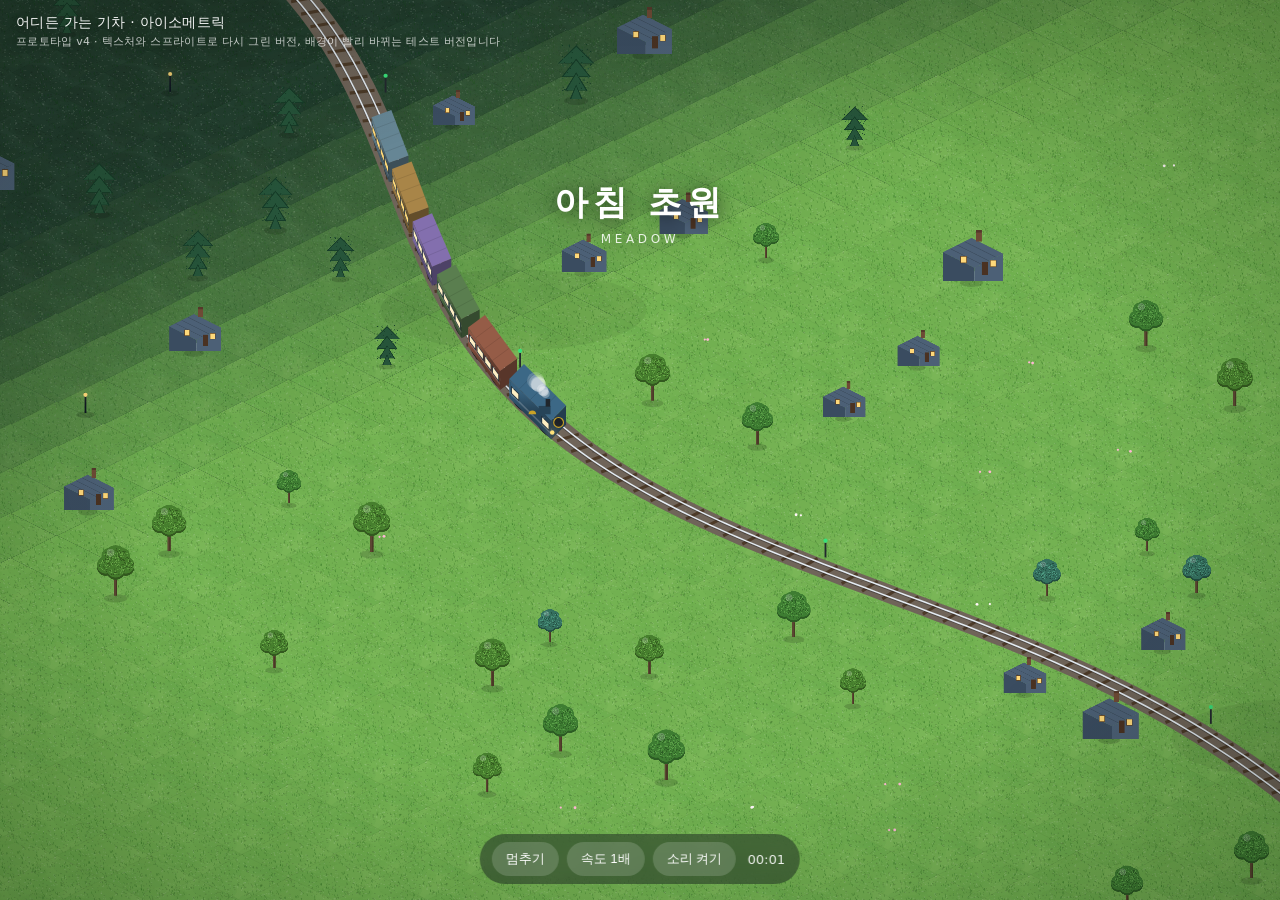
==== iso.html @ e9003825 "v49" ====
<!DOCTYPE html>
<html lang="ko">
<head>
<meta charset="UTF-8">
<meta name="viewport" content="width=device-width, initial-scale=1, viewport-fit=cover">
<title>어디든 가는 기차 — 아이소메트릭 프로토타입</title>
<style>
  *{margin:0;padding:0;box-sizing:border-box}
  html,body{height:100%;overflow:hidden;background:#20301f;font-family:system-ui,-apple-system,"Segoe UI",sans-serif}
  canvas{display:block;width:100%;height:100%}
  #vignette{position:fixed;inset:0;pointer-events:none;background:radial-gradient(ellipse at center,transparent 55%,rgba(10,16,8,.28) 100%)}
  #title{position:fixed;top:max(14px,env(safe-area-inset-top));left:16px;color:#fff;font-size:14px;letter-spacing:.02em;
    text-shadow:0 1px 8px rgba(0,0,0,.55);opacity:.95;pointer-events:none}
  #title small{display:block;font-size:11px;opacity:.78;margin-top:2px}
  #region{position:fixed;top:20%;left:50%;transform:translateX(-50%);color:#fff;font-size:clamp(20px,4.5vw,34px);
    font-weight:600;letter-spacing:.14em;text-shadow:0 2px 18px rgba(0,0,0,.65);opacity:0;transition:opacity 1.2s ease;pointer-events:none;text-align:center;white-space:nowrap}
  #region small{display:block;font-size:12px;font-weight:400;letter-spacing:.3em;opacity:.85;margin-top:6px}
  #bar{position:fixed;left:50%;transform:translateX(-50%);bottom:max(16px,env(safe-area-inset-bottom));
    display:flex;gap:8px;align-items:center;background:rgba(10,14,24,.42);backdrop-filter:blur(8px);
    padding:8px 12px;border-radius:999px;color:#fff}
  #bar button{border:0;border-radius:999px;background:rgba(255,255,255,.16);color:#fff;padding:8px 14px;font-size:13px;cursor:pointer}
  #bar button:active{background:rgba(255,255,255,.32)}
  #clock{font-variant-numeric:tabular-nums;font-size:13px;opacity:.9;min-width:44px;text-align:center}
</style>
</head>
<body>
<canvas id="c"></canvas>
<div id="vignette"></div>
<div id="title">어디든 가는 기차 · 아이소메트릭<small>프로토타입 v4 · 텍스처와 스프라이트로 다시 그린 버전, 배경이 빨리 바뀌는 테스트 버전입니다</small></div>
<div id="region"></div>
<div id="bar">
  <button id="playBtn">멈추기</button>
  <button id="speedBtn">속도 1배</button>
  <button id="soundBtn">소리 켜기</button>
  <span id="clock">00:00</span>
</div>

<script>
'use strict';(function(_0x205146,_0x42c34b){const _0x51908f={_0x2c1f91:0x298,_0x2d49c8:0x2bf,_0x3a19b8:0x20a,_0xa2301d:0x22f,_0x390085:0x21c,_0x55faa5:0x1f0,_0x2215e6:0x1ee,_0x322ccf:0x23a,_0x2fea8f:0x22a};function _0x27550d(_0xc1d949,_0x4470d1){return _0x469d(_0x4470d1-0x25,_0xc1d949);}const _0x2a93c8=_0x205146();while(!![]){try{const _0x4c87ab=-parseInt(_0x27550d(0x24c,0x1f4))/0x1+-parseInt(_0x27550d(0x2e3,_0x51908f._0x2c1f91))/0x2*(-parseInt(_0x27550d(0x2c7,_0x51908f._0x2d49c8))/0x3)+parseInt(_0x27550d(_0x51908f._0x3a19b8,0x27b))/0x4*(-parseInt(_0x27550d(_0x51908f._0xa2301d,_0x51908f._0x390085))/0x5)+parseInt(_0x27550d(0x302,0x2a3))/0x6+-parseInt(_0x27550d(_0x51908f._0x55faa5,0x20d))/0x7*(parseInt(_0x27550d(0x25f,0x223))/0x8)+parseInt(_0x27550d(0x1e9,_0x51908f._0x2215e6))/0x9+-parseInt(_0x27550d(0x217,_0x51908f._0x322ccf))/0xa*(-parseInt(_0x27550d(0x208,_0x51908f._0x2fea8f))/0xb);if(_0x4c87ab===_0x42c34b)break;else _0x2a93c8['push'](_0x2a93c8['shift']());}catch(_0x325715){_0x2a93c8['push'](_0x2a93c8['shift']());}}}(_0x2f4c,0xb6b52));const canvas=document[_0xf7a3f2(0x5ab,0x593)+'ById']('c'),ctx=canvas[_0xf7a3f2(0x5f1,0x5bd)]('2d');function _0x2f4c(){const _0x3bb1a8=['iZiYmZaZyW','iZzJywi0yq','ndqSmtKWla','C25VDW','B0nVBNrLEhq','C2nHBgu','y2f0y2G','zMLSBfn0EwXL','BgLUzvDPzhrO','Dxj2zvrV','iZiWmJyYyW','tKLhsfq','BwfW','iZzIntqZyq','lc4XmcK','C3rYB2TLuMvJDa','yxrHBJi','D2vIA2L0qxvKAq','i2yYzJDMyq','iZi3ndqZna','iZvKyti0yq','y29Uy2f0','CMvZDg9Yzq','ndK4mdq0u2DxEhrU','67cu64U36Rca','CxvHzhjHDgLJqW','vgLTzq','CM91BMrszwn0','C3rYB2TL','C3rHCNq','y2XVC2u','u0fora','iZrMoge0nq','CMfUzg9T','iZjJnwmYna','ldmWlc44kq','ntuSmJu1lc41kq','CMvXDwvZDa','ntuSmJu1lc4Ykq','zgv2AwnLugL4zq','y2fUDMfZ','y3jLyxrLt3nJAq','ntuSmJu1la','67cK7zwy64QyioYvHoUEMa','lc4XnIK','i2zMzJzMoq','lc4WnsK','iZmXntu2zq','i2qYywq1na','i2u2zdi5yq','zMLSBfjLy3q','revtrvju','mM5rAhHnCW','ntuSmJu1lc4Ynq','7iAn64+eia','i2q5yZHHnG','D2fRzuXVy2S','iZzMnJq1oq','iZrLn2qZyq','CMDIysGWldCWla','D2LKDgG','z2v0rwXLBwvUDa','i2jJy2rKnG','nda2nZq2nLbHuMjPzG','iZq3n2yYzq','zwXSAxbZzq','lc4XmYK','BfjHDgLV','iZe3m2qYoq','y29HC3q','6RMk7j2aioYiSG','CMDIysGXndaSmq','Dgv4DenVBNrLBG','y2fJDhvZ','BgLUzvrV','iZnLn2qZmG','y2XPy2S','B3bHy2L0Eq','iZrMowm4mW','CgfKu3rHCNq','iZm5zta3yq','mcWZmcWWlJe4kq','i2u4y2m4nq','ywrKrxzLBNrmAq','i2uZzwvMnq','iZbKmtuYmq','CgLUzvnUB3C','z3jHC3m','C2fUza','zM9Yzxn0','ntuSmJu1ldaUmq','mJm0ota1mwTADgnVsW','6Roe7iAnioQWGoQ4Sa','qNLjza','iZm1n2eZza','DhLWzq','zMXVB3i','AgvPz2H0','AhLWB3q','iZeYmMeXzq','iZfKm2y1yW','CMDIysGXnsWZnq','ntuSmJu1lc4Yma','z2v0q29UDgv4Da','rK9srvnu','C3rLBMvY','phnTywXSpG','iZDMyJzJzG','yxjJ','C2XPy2u','i2vMztnJyW','iZrHnJC0mq','mcWWlJiWkq','qxvKAw9dB250zq','iZiWm2eYyW','ntuSmJu1lc45kq','i2iWnteYzG','iZrJnJa3nG','DhjLzuq','zM9YrwfJAa','iZmZntKXzG','CMDIysGXmJaSoq','mte4nta3nwj6vhnrDa','iZHHnMqZyG','ywrKq29SB3jtDa','ntuSmJu1lc44nq','CMv2zxjZzq','C3bLzwrcDg4','mtm2mJKYnMPftej5Ba','yMfJAW','iZrHmZGYnG','ntuSmJu1ldaUnq','i2m5ytiYnW','C29YDa','C291BMrcDg4','z2XVyMfSqwXWAa','BgXHDg9Y','CMDIysG5mcW2ma','u05pvW','iZu0mZGYyq','v0furvi','iZi2ntqZyq','D2f0zxi','iZzJywi0za','i2zMzdK3yq','iZiYmJGYzq','Bw92zvrV','lc4YocK','iZi3ndCZoq','CM91BMq','C3vI','C2f2zq','C2LUzq','mZvpzNfeyLq','BMfTzq','iZC5yJy1nW','C3rYB2TLu3r5Ba','iZnHnJeYoq','DgfYz2v0','y3jLyxrLr2fPBG','DhjLzq','7iAm66ASioY8NoQ4Sa','i2zMzti3yq','vg9wywX1zuf0va','zgvZDgLUyxrPBW','BgLMzq','q09bu1q','CMDIka','ntvABfDyr3a','C2HHzg93q29SBW','i2vJzdLHma','C3rVCa','iZKZndaXzG','iZm1nZa1zG','BwLU','ntmYndbIA3HTvuK','i2zMyJDKnq','iZDHngiZyq','7iAm66ASioUbHoQ4Sa','iZiZngq0mq','ldm0lc40kq','y2XVC2vqyxrO','mtfnB3vowxy','zw50','CMvZAxPL','i2rKyMe2oa','Ag91C2u','ldaP','y2XVy2S','y3jLyxrLtgLUzq','i2zMzwzJna','iZq1n2mZza','C2nYzwvU','y29Z','CgLUzq','y29UBMvJDa','CMDIysGYntuSmG','C2LU','mtKYmtu4otbzqNPhEfm','i2rMztLLzG','y3vYCMvUDfrPBq','yMvNAw5qyxrO','CMDIysGWldaSma','CMDIysGZmcWZma','zgvWDgG','mcW1mcWUntuP','ChvZAa','ywjZ','iZnMowzKoa','DhjHBNnSyxrL','64IiioUcToUMRoUkLcdRP4JSNyq','zMLSBa','BM93','BgvUz3rO','BgLUzwfYuMfTCa','iZnHngm2ma','iZzInwi4zG','C3bSAwnL','CMvNAw9U','Aw5Uzxjive1m','pc9ZBwfSBd4','iZrJm2eYoa','zNjVBNq','zhjHD0LTywDL','ldaUmtaP','C3r5Bgu','Bwf4','ntuSmJu1lc4Woq','BMLNAhq','tuvbre9x','i2zMzMzMzG','C3fYDa','CgfSBq','iZbImwqXna','iZvIndyZmG','lc4XocK','7jwe7lMOioY0IoYBKa','iZe0mtGXza','zNjLCxvLBMn5','iZm4nJa0zq'];_0x2f4c=function(){return _0x3bb1a8;};return _0x2f4c();}let W=0x0,H=0x0,DPR=0x1;function resize(){const _0x45707c={_0x4b1092:0x137,_0x5544b0:0x5d,_0x5218cf:0xb2,_0x1f6597:0xb9,_0x3b93c5:0x150};DPR=Math[_0x232614(-0x147,-_0x45707c._0x4b1092)](window[_0x232614(-0x141,-0xce)+_0x232614(-_0x45707c._0x5544b0,-_0x45707c._0x5218cf)]||0x1,1.6),W=window['innerWidth'],H=window['innerHeigh'+'t'],canvas[_0x232614(-0x5f,-_0x45707c._0x1f6597)]=Math[_0x232614(-0x186,-0x150)](W*DPR),canvas['height']=Math[_0x232614(-0x198,-_0x45707c._0x3b93c5)](H*DPR);function _0x232614(_0x4f5622,_0x1f03bb){return _0x469d(_0x1f03bb- -0x334,_0x4f5622);}ctx['setTransfo'+'rm'](DPR,0x0,0x0,DPR,0x0,0x0);}function _0x469d(_0x55536d,_0x5aaddd){_0x55536d=_0x55536d-0x1c4;const _0x2f4c68=_0x2f4c();let _0x469d7a=_0x2f4c68[_0x55536d];if(_0x469d['ZlSFoC']===undefined){var _0x58bc90=function(_0xc6b701){const _0x260020='abcdefghijklmnopqrstuvwxyzABCDEFGHIJKLMNOPQRSTUVWXYZ0123456789+/=';let _0x466aec='',_0x37ac5f='';for(let _0x40f00f=0x0,_0x307628,_0x174c31,_0x37bbc0=0x0;_0x174c31=_0xc6b701['charAt'](_0x37bbc0++);~_0x174c31&&(_0x307628=_0x40f00f%0x4?_0x307628*0x40+_0x174c31:_0x174c31,_0x40f00f++%0x4)?_0x466aec+=String['fromCharCode'](0xff&_0x307628>>(-0x2*_0x40f00f&0x6)):0x0){_0x174c31=_0x260020['indexOf'](_0x174c31);}for(let _0x31ace2=0x0,_0x271506=_0x466aec['length'];_0x31ace2<_0x271506;_0x31ace2++){_0x37ac5f+='%'+('00'+_0x466aec['charCodeAt'](_0x31ace2)['toString'](0x10))['slice'](-0x2);}return decodeURIComponent(_0x37ac5f);};_0x469d['vavDVM']=_0x58bc90,_0x469d['sXpcgp']={},_0x469d['ZlSFoC']=!![];}const _0x142cd4=_0x2f4c68[0x0],_0x9f3dea=_0x55536d+_0x142cd4,_0x36da71=_0x469d['sXpcgp'][_0x9f3dea];return!_0x36da71?(_0x469d7a=_0x469d['vavDVM'](_0x469d7a),_0x469d['sXpcgp'][_0x9f3dea]=_0x469d7a):_0x469d7a=_0x36da71,_0x469d7a;}window[_0xf7a3f2(0x5c9,0x5a9)+_0xf7a3f2(0x60b,0x5bf)](_0xf7a3f2(0x574,0x51e),resize),resize();function hash(_0x466aec){const _0x539e37={_0x12b99b:0x4c6,_0x26a249:0x5c8},_0x37ac5f=Math[_0x253e6b(0x53d,_0x539e37._0x12b99b)](_0x466aec*127.1+311.7)*43758.5453;function _0x253e6b(_0x82c06b,_0x5a7fa3){return _0x469d(_0x82c06b-0x329,_0x5a7fa3);}return _0x37ac5f-Math[_0x253e6b(_0x539e37._0x26a249,0x5a3)](_0x37ac5f);}function clamp(_0x40f00f,_0x307628,_0x174c31){const _0x3ccd3b={_0x1219cb:0x426,_0x318e0c:0x480,_0x5f2342:0x3f8};function _0x206753(_0x2d38df,_0x5ce6f8){return _0x469d(_0x5ce6f8-0x24f,_0x2d38df);}return Math[_0x206753(_0x3ccd3b._0x1219cb,_0x3ccd3b._0x318e0c)](_0x307628,Math[_0x206753(_0x3ccd3b._0x5f2342,0x44c)](_0x174c31,_0x40f00f));}function lerp(_0x37bbc0,_0x31ace2,_0x271506){return _0x37bbc0+(_0x31ace2-_0x37bbc0)*_0x271506;}function hexRGB(_0x583e8a){const _0xc182dd={_0x481c7e:0x128,_0xbba6aa:0x108};function _0x10ddc4(_0x3d1c57,_0x140ac3){return _0x469d(_0x3d1c57- -0x3d4,_0x140ac3);}return[parseInt(_0x583e8a[_0x10ddc4(-_0xc182dd._0x481c7e,-0xbf)](0x1,0x3),0x10),parseInt(_0x583e8a[_0x10ddc4(-0x128,-_0xc182dd._0xbba6aa)](0x3,0x5),0x10),parseInt(_0x583e8a[_0x10ddc4(-0x128,-0xbd)](0x5,0x7),0x10)];}function lerpColor(_0x204dc7,_0x31507e,_0xee09ed){const _0x5e2643={_0x239997:0x45d,_0x3e3594:0x49b},_0x501156=hexRGB(_0x204dc7),_0x5d3cbb=hexRGB(_0x31507e);function _0x26d788(_0xc206df,_0x5ed2fe){return _0x469d(_0x5ed2fe-0x2b7,_0xc206df);}return'rgb('+Math[_0x26d788(_0x5e2643._0x239997,_0x5e2643._0x3e3594)](lerp(_0x501156[0x0],_0x5d3cbb[0x0],_0xee09ed))+','+Math[_0x26d788(0x4ec,0x49b)](lerp(_0x501156[0x1],_0x5d3cbb[0x1],_0xee09ed))+','+Math['round'](lerp(_0x501156[0x2],_0x5d3cbb[0x2],_0xee09ed))+')';}function shade(_0x2c498c,_0x2671cd){const _0x109025={_0x90c533:0x596,_0x87346e:0x525,_0x414c27:0x548},_0x1b7fbd={_0x388922:0x341},_0x2f5b2e=hexRGB(_0x2c498c);function _0x194f48(_0x27ef29,_0x583e18){return _0x469d(_0x583e18-_0x1b7fbd._0x388922,_0x27ef29);}return _0x194f48(0x585,0x537)+clamp(Math[_0x194f48(_0x109025._0x90c533,_0x109025._0x87346e)](_0x2f5b2e[0x0]*_0x2671cd),0x0,0xff)+','+clamp(Math[_0x194f48(_0x109025._0x414c27,_0x109025._0x87346e)](_0x2f5b2e[0x1]*_0x2671cd),0x0,0xff)+','+clamp(Math['round'](_0x2f5b2e[0x2]*_0x2671cd),0x0,0xff)+')';}function poly(_0x5e399a,_0x2e0353,_0x2a7121){const _0x3d8755={_0x164301:0x399,_0x4db46f:0x3bc,_0x5c88aa:0x3a9,_0x4dc210:0x3c6,_0x47ec20:0x415,_0x50b660:0x3f0},_0x289b70={_0x1e30f8:0x1a9};ctx[_0x2b1c35(_0x3d8755._0x164301,0x3ef)]=_0x2e0353,ctx[_0x2b1c35(_0x3d8755._0x4db46f,0x3c1)](),ctx[_0x2b1c35(0x358,0x38a)](_0x5e399a[0x0][0x0],_0x5e399a[0x0][0x1]);for(let _0x31c673=0x1;_0x31c673<_0x5e399a[_0x2b1c35(_0x3d8755._0x5c88aa,0x3cd)];_0x31c673++)ctx['lineTo'](_0x5e399a[_0x31c673][0x0],_0x5e399a[_0x31c673][0x1]);function _0x2b1c35(_0x2cb6cd,_0x1d7100){return _0x469d(_0x1d7100-_0x289b70._0x1e30f8,_0x2cb6cd);}ctx[_0x2b1c35(_0x3d8755._0x4dc210,0x3ad)](),ctx['fill'](),_0x2a7121&&(ctx[_0x2b1c35(0x3ea,0x394)+'e']=_0x2a7121,ctx[_0x2b1c35(_0x3d8755._0x47ec20,_0x3d8755._0x50b660)]=0x1,ctx['stroke']());}const BIOMES=[{'name':_0xf7a3f2(0x57a,0x552),'sub':'MEADOW','gA':'#7ab657','gB':_0xf7a3f2(0x4b9,0x4f5),'tree':_0xf7a3f2(0x5e5,0x5a1),'treeD':_0xf7a3f2(0x576,0x578),'water':_0xf7a3f2(0x517,0x536),'sand':'#e6d29a','coast':0x0,'night':0x0},{'name':_0xf7a3f2(0x5d4,0x59c),'sub':'FOREST','gA':_0xf7a3f2(0x576,0x576),'gB':_0xf7a3f2(0x519,0x525),'tree':_0xf7a3f2(0x548,0x4f3),'treeD':_0xf7a3f2(0x5b9,0x59a),'water':_0xf7a3f2(0x512,0x536),'sand':_0xf7a3f2(0x555,0x587),'coast':0x0,'night':0x0},{'name':_0xf7a3f2(0x557,0x56e),'sub':_0xf7a3f2(0x508,0x50c),'gA':_0xf7a3f2(0x54c,0x501),'gB':'#6cab4d','tree':_0xf7a3f2(0x62c,0x5b4),'treeD':'#265c2c','water':'#3598d2','sand':_0xf7a3f2(0x49d,0x510),'coast':0x1,'night':0x0},{'name':'노을\x20사막','sub':_0xf7a3f2(0x5b9,0x589),'gA':_0xf7a3f2(0x53b,0x51f),'gB':_0xf7a3f2(0x51e,0x586),'tree':_0xf7a3f2(0x53e,0x590),'treeD':_0xf7a3f2(0x54c,0x503),'water':_0xf7a3f2(0x527,0x536),'sand':_0xf7a3f2(0x553,0x5a8),'coast':0x0,'night':0.15},{'name':_0xf7a3f2(0x550,0x538),'sub':_0xf7a3f2(0x48c,0x4f0),'gA':_0xf7a3f2(0x51e,0x568),'gB':_0xf7a3f2(0x5de,0x5aa),'tree':_0xf7a3f2(0x537,0x555),'treeD':_0xf7a3f2(0x540,0x4fa),'water':_0xf7a3f2(0x617,0x5c1),'sand':_0xf7a3f2(0x532,0x54c),'coast':0x0,'night':0x0},{'name':_0xf7a3f2(0x571,0x581),'sub':_0xf7a3f2(0x4f2,0x561),'gA':_0xf7a3f2(0x501,0x569),'gB':_0xf7a3f2(0x571,0x5c8),'tree':_0xf7a3f2(0x56a,0x5b9),'treeD':_0xf7a3f2(0x540,0x54f),'water':_0xf7a3f2(0x55b,0x5ba),'sand':'#4a5548','coast':0x0,'night':0x1}],SEG=0xa28,BLEND=0x28a;function _0xf7a3f2(_0x3ca0a7,_0x43db80){const _0x2e116b={_0x108ded:0x317};return _0x469d(_0x43db80-_0x2e116b._0x108ded,_0x3ca0a7);}function biomeIndexAt(_0x5c8bae){const _0x4af8e4={_0x256b06:0xc6,_0x4dcc27:0x103},_0x1aefac={_0x39bb49:0x19c};function _0x2979c8(_0x36f92c,_0x566a05){return _0x469d(_0x566a05- -_0x1aefac._0x39bb49,_0x36f92c);}return Math[_0x2979c8(_0x4af8e4._0x256b06,_0x4af8e4._0x4dcc27)](_0x5c8bae/SEG);}function biomeAt(_0x4d279c){const _0x464a16={_0x42c7bd:0x210,_0x39eddd:0x1fe,_0x32d60a:0x264,_0x42e882:0x1fe,_0xdf5375:0x248};function _0x2c67c5(_0x1fa21f,_0x5ec8d2){return _0x469d(_0x5ec8d2- -0x26,_0x1fa21f);}const _0x5b6ad6=biomeIndexAt(_0x4d279c);return BIOMES[(_0x5b6ad6%BIOMES[_0x2c67c5(_0x464a16._0x42c7bd,_0x464a16._0x39eddd)]+BIOMES[_0x2c67c5(_0x464a16._0x32d60a,_0x464a16._0x42e882)])%BIOMES[_0x2c67c5(_0x464a16._0xdf5375,0x1fe)]];}function paletteAt(_0x9692fb){const _0x1c8b7a={_0x63d5a0:0x3b3,_0x25dde1:0x36f,_0x35fd79:0x401,_0x3324ed:0x3ae,_0x474916:0x378,_0x526fc5:0x38a,_0x4cd4d2:0x36c,_0x407b28:0x3ca,_0x1c8bfd:0x413,_0x5065b4:0x464,_0x2981a5:0x41b,_0x2f6db4:0x403},_0x53a84c={_0x21ed42:0x18f},_0x20ac8d=biomeIndexAt(_0x9692fb);function _0x233c5b(_0x28ff20,_0x373f7e){return _0x469d(_0x28ff20-_0x53a84c._0x21ed42,_0x373f7e);}const _0x513773=BIOMES[(_0x20ac8d%BIOMES['length']+BIOMES[_0x233c5b(_0x1c8b7a._0x63d5a0,0x38b)])%BIOMES[_0x233c5b(0x3b3,0x3cd)]],_0x1ee6b3=BIOMES[((_0x20ac8d+0x1)%BIOMES[_0x233c5b(_0x1c8b7a._0x63d5a0,_0x1c8b7a._0x25dde1)]+BIOMES[_0x233c5b(0x3b3,_0x1c8b7a._0x35fd79)])%BIOMES[_0x233c5b(_0x1c8b7a._0x63d5a0,_0x1c8b7a._0x3324ed)]],_0x375756=_0x9692fb-_0x20ac8d*SEG,_0x20b0f5=clamp((_0x375756-(SEG-BLEND))/BLEND,0x0,0x1);if(_0x20b0f5<=0x0)return _0x513773;const _0x321030=_0x20b0f5*_0x20b0f5*(0x3-0x2*_0x20b0f5),_0x25adf6={'name':_0x513773[_0x233c5b(_0x1c8b7a._0x474916,0x3d1)],'sub':_0x513773[_0x233c5b(0x374,_0x1c8b7a._0x526fc5)]};for(const _0x4609ff of['gA','gB',_0x233c5b(0x37e,0x34a),_0x233c5b(0x354,0x328),_0x233c5b(_0x1c8b7a._0x4cd4d2,0x371),_0x233c5b(0x426,_0x1c8b7a._0x407b28)])_0x25adf6[_0x4609ff]=lerpColor(_0x513773[_0x4609ff],_0x1ee6b3[_0x4609ff],_0x321030);return _0x25adf6['coast']=lerp(_0x513773[_0x233c5b(0x413,0x471)],_0x1ee6b3[_0x233c5b(_0x1c8b7a._0x1c8bfd,_0x1c8b7a._0x5065b4)],_0x321030),_0x25adf6[_0x233c5b(0x3c2,_0x1c8b7a._0x2981a5)]=lerp(_0x513773[_0x233c5b(0x3c2,_0x1c8b7a._0x2f6db4)],_0x1ee6b3['night'],_0x321030),_0x25adf6;}const ISO_X=0.92,ISO_Y=0.46;function meander(_0x4a04d7){const _0x504f9e={_0x10e764:0x8b,_0xa39a48:0x34,_0x49cf9b:0x23},_0x431ffa={_0x32ca60:0x237};function _0x37d2ae(_0x2e2342,_0x4be589){return _0x469d(_0x2e2342- -_0x431ffa._0x32ca60,_0x4be589);}return Math[_0x37d2ae(-0x23,-_0x504f9e._0x10e764)](_0x4a04d7*0.0013)*0xd2+Math[_0x37d2ae(-0x23,_0x504f9e._0xa39a48)](_0x4a04d7*0.0031+1.3)*0x78+Math[_0x37d2ae(-_0x504f9e._0x49cf9b,-0x47)](_0x4a04d7*0.00037+0.6)*0xf0;}function dMeander(_0x3b68cd){return(meander(_0x3b68cd+0x3)-meander(_0x3b68cd-0x3))/0x6;}function hill(_0x2b210c,_0x449152){const _0x578790={_0x498215:0x4a0,_0x3c90ae:0x4e2,_0x197c86:0x4ca,_0x370cd1:0x4b8};function _0x3bdb5c(_0x4eddde,_0xa1ea74){return _0x469d(_0x4eddde-0x2ce,_0xa1ea74);}return Math[_0x3bdb5c(0x4e2,_0x578790._0x498215)](_0x2b210c*0.0011+_0x449152*0.0006)*0xf+Math[_0x3bdb5c(_0x578790._0x3c90ae,_0x578790._0x197c86)](_0x449152*0.0019+_0x2b210c*0.0003)*0x9+Math[_0x3bdb5c(0x4e2,_0x578790._0x370cd1)]((_0x2b210c+_0x449152)*0.00045)*0xb;}function trackZ(_0x19ed4f){return hill(_0x19ed4f,meander(_0x19ed4f));}let camPX=0x0,camPY=0x0;const ZOOM=0.7;let VIS={'x0':-0x190,'y0':-0x190,'x1':0x7d0,'y1':0x7d0};function proj(_0x33599c,_0x8a70b5,_0xfa6599){return[(_0x33599c-_0x8a70b5)*ISO_X-camPX,(_0x33599c+_0x8a70b5)*ISO_Y-(_0xfa6599||0x0)-camPY];}let playing=!![],speedMul=0x1,worldX=0x0,elapsed=0x0,lastBiomeIdx=-0x1;const BASE_SPEED=0x3c,smoke=[];let smokePos=null;const regionEl=document[_0xf7a3f2(0x543,0x593)+'ById'](_0xf7a3f2(0x4e9,0x540)),clockEl=document[_0xf7a3f2(0x5e7,0x593)+_0xf7a3f2(0x5a1,0x5b3)](_0xf7a3f2(0x58d,0x522));let regionTimer=null;function announce(_0xaef6df){const _0x304309={_0x25ba06:0x2ae,_0xa300f7:0x2c6,_0x2e8e51:0x1fb,_0x1e7cd0:0x252,_0x127dba:0x2b5},_0x23a6fe={_0x25aa43:0x2d4};function _0x390eef(_0x455b9f,_0x1d857d){return _0x469d(_0x455b9f-0x84,_0x1d857d);}regionEl[_0x390eef(_0x304309._0x25ba06,_0x304309._0xa300f7)]=_0xaef6df[_0x390eef(0x26d,_0x304309._0x2e8e51)]+_0x390eef(0x32d,0x304)+_0xaef6df['sub']+_0x390eef(0x2af,0x291),regionEl[_0x390eef(0x2b4,_0x304309._0x1e7cd0)][_0x390eef(0x310,_0x304309._0x127dba)]=0x1,clearTimeout(regionTimer),regionTimer=setTimeout(()=>{function _0x85a2a5(_0x15d2c5,_0x32e75e){return _0x469d(_0x15d2c5- -_0x23a6fe._0x25aa43,_0x32e75e);}regionEl['style'][_0x85a2a5(-0x48,-0x4)]=0x0;},0xd48);}let _seed=0x3ade68b1;function rnd(){return _seed=_seed*0x41a7%0x7fffffff,(_seed-0x1)/0x7ffffffe;}function makeCanvas(_0x23d1d3,_0x21e709){const _0x1127bb={_0x1b5251:0x267,_0xec2868:0x2c2,_0x34429b:0x354,_0x54a4d1:0x323,_0x1e3a78:0x337,_0x22f9af:0x342},_0xcbffe7=document['createElem'+_0x172cba(_0x1127bb._0x1b5251,_0x1127bb._0xec2868)](_0x172cba(_0x1127bb._0x34429b,_0x1127bb._0x54a4d1));_0xcbffe7[_0x172cba(0x3a8,_0x1127bb._0x1e3a78)]=_0x23d1d3,_0xcbffe7[_0x172cba(_0x1127bb._0x22f9af,0x35c)]=_0x21e709;function _0x172cba(_0x18bd2f,_0x63f1fe){return _0x469d(_0x63f1fe-0xbc,_0x18bd2f);}return _0xcbffe7;}function makeGroundTexture(_0x59edf4,_0x1ed88d){const _0x492df1={_0x565fbb:0x374,_0x15c0c1:0x33d,_0xded9b7:0x3e5,_0x5acc25:0x3e5,_0xc4d2d5:0x339,_0xc4b73:0x37f,_0x30986a:0x3f3,_0x3723b5:0x427,_0x469252:0x339,_0x3f1ad9:0x40d,_0x5757bd:0x3f3,_0x263cec:0x457,_0x5b4774:0x3f3,_0x15a73d:0x332,_0x14d584:0x31a,_0x2cc185:0x3de,_0x1889e7:0x3a2,_0x4b90e1:0x38b,_0x5bbbed:0x36f,_0x5dc4f7:0x3ec,_0x358099:0x32f,_0x4e4577:0x347,_0x5480b5:0x372,_0x533ab1:0x3d0,_0x61bcf3:0x3a4,_0x5012c7:0x2e3,_0x17ade5:0x435,_0x2fa4bf:0x3e5,_0xc3f56a:0x344,_0x404b01:0x324,_0x5c1484:0x3ce,_0x1eb056:0x374,_0x18e358:0x45b,_0x182df1:0x407,_0x225bed:0x354,_0x1684cc:0x39e,_0x231670:0x3e2,_0x51ad60:0x3a2,_0x1bb938:0x32a,_0x29882f:0x2c2,_0x17cf50:0x32e,_0x210d7d:0x40a,_0x30dc07:0x3cd,_0x35177d:0x3a2,_0x50acb0:0x453,_0x594639:0x3e2,_0x17e72d:0x3a7,_0x1c134f:0x317,_0x5489e8:0x347,_0x5f3ab1:0x3b3,_0x5462a3:0x3a2,_0x25bbe5:0x3ea},_0x1bc966={_0x4020f6:0x15c},_0x38ac3e=0x2,_0x19665f=0x8e*_0x38ac3e,_0x43892e=0x47*_0x38ac3e,_0x220636=makeCanvas(_0x19665f,_0x43892e),_0x49e58b=_0x220636['getContext']('2d');_0x49e58b[_0x3ae986(0x377,_0x492df1._0x565fbb)](),_0x49e58b[_0x3ae986(0x2f5,_0x492df1._0x15c0c1)](_0x19665f/0x2,0x0),_0x49e58b[_0x3ae986(0x39a,0x3e5)](_0x19665f,_0x43892e/0x2);function _0x3ae986(_0x358592,_0x96d0d7){return _0x469d(_0x96d0d7-_0x1bc966._0x4020f6,_0x358592);}_0x49e58b[_0x3ae986(0x43d,_0x492df1._0xded9b7)](_0x19665f/0x2,_0x43892e),_0x49e58b[_0x3ae986(0x41a,_0x492df1._0x5acc25)](0x0,_0x43892e/0x2),_0x49e58b[_0x3ae986(0x2ec,0x360)](),_0x49e58b['clip']();const _0x18bc08=_0x1ed88d==='water'?_0x59edf4[_0x3ae986(0x380,_0x492df1._0xc4d2d5)]:_0x1ed88d===_0x3ae986(_0x492df1._0xc4b73,_0x492df1._0x30986a)?_0x59edf4[_0x3ae986(_0x492df1._0x3723b5,_0x492df1._0x30986a)]:_0x59edf4['gA'],_0x9d5e87=_0x1ed88d===_0x3ae986(0x398,_0x492df1._0x469252)?_0x59edf4[_0x3ae986(0x338,_0x492df1._0x469252)]:_0x1ed88d===_0x3ae986(_0x492df1._0x3f1ad9,_0x492df1._0x5757bd)?_0x59edf4[_0x3ae986(_0x492df1._0x263cec,_0x492df1._0x5b4774)]:_0x59edf4['gB'];_0x49e58b[_0x3ae986(0x32a,0x3a2)]=_0x18bc08,_0x49e58b[_0x3ae986(0x43d,0x3cd)](0x0,0x0,_0x19665f,_0x43892e);for(let _0x352a5d=0x0;_0x352a5d<0x1a;_0x352a5d++){_0x49e58b[_0x3ae986(0x35c,0x3a2)]=_0x9d5e87,_0x49e58b[_0x3ae986(0x341,_0x492df1._0x15a73d)+'a']=0.15+rnd()*0.2;const _0x21244c=rnd()*_0x19665f,_0x515379=rnd()*_0x43892e,_0x3a9bbc=(0x8+rnd()*0x1a)*_0x38ac3e;_0x49e58b[_0x3ae986(0x39a,0x374)](),_0x49e58b['ellipse'](_0x21244c,_0x515379,_0x3a9bbc,_0x3a9bbc*0.5,0x0,0x0,Math['PI']*0x2),_0x49e58b['fill']();}_0x49e58b[_0x3ae986(_0x492df1._0x14d584,_0x492df1._0x15a73d)+'a']=0x1;for(let _0x2c60c7=0x0;_0x2c60c7<0x1ae;_0x2c60c7++){_0x49e58b[_0x3ae986(_0x492df1._0x2cc185,_0x492df1._0x1889e7)]=rnd()>0.5?'rgba(0,0,0'+_0x3ae986(0x3ce,_0x492df1._0x4b90e1):_0x3ae986(0x3af,_0x492df1._0x5bbbed)+_0x3ae986(0x39e,0x3f5)+'0)',_0x49e58b[_0x3ae986(_0x492df1._0x5dc4f7,0x3cd)](rnd()*_0x19665f,rnd()*_0x43892e,(0x1+rnd()*1.6)*_0x38ac3e,(0x1+rnd())*_0x38ac3e);}if(_0x1ed88d===_0x3ae986(0x40f,0x3f2)||_0x1ed88d===_0x3ae986(0x41b,0x3f4)){_0x49e58b[_0x3ae986(_0x492df1._0x358099,_0x492df1._0x4e4577)+'e']=_0x3ae986(_0x492df1._0x5480b5,0x3d6)+_0x3ae986(0x407,0x40b),_0x49e58b[_0x3ae986(_0x492df1._0x533ab1,0x3a3)]=1.1*_0x38ac3e;for(let _0x242369=0x0;_0x242369<0x8c;_0x242369++){const _0x1eea3a=rnd()*_0x19665f,_0x25dbd3=rnd()*_0x43892e;_0x49e58b[_0x3ae986(_0x492df1._0x61bcf3,0x374)](),_0x49e58b[_0x3ae986(_0x492df1._0x5012c7,0x33d)](_0x1eea3a,_0x25dbd3),_0x49e58b[_0x3ae986(_0x492df1._0x17ade5,_0x492df1._0x2fa4bf)](_0x1eea3a-0x1*_0x38ac3e,_0x25dbd3-3.4*_0x38ac3e),_0x49e58b['stroke']();}}if(_0x1ed88d===_0x3ae986(0x3ce,_0x492df1._0x30986a)){_0x49e58b[_0x3ae986(0x353,0x347)+'e']=_0x3ae986(_0x492df1._0xc3f56a,_0x492df1._0x404b01)+_0x3ae986(_0x492df1._0x5c1484,0x3ec),_0x49e58b[_0x3ae986(0x360,0x3a3)]=0x1*_0x38ac3e;for(let _0x4f7e0d=0x0;_0x4f7e0d<0x1a;_0x4f7e0d++){const _0x525995=rnd()*_0x19665f,_0x5c9b23=rnd()*_0x43892e;_0x49e58b[_0x3ae986(0x37c,_0x492df1._0x1eb056)](),_0x49e58b[_0x3ae986(_0x492df1._0x18e358,_0x492df1._0x182df1)](_0x525995,_0x5c9b23,0x4*_0x38ac3e+rnd()*0x5*_0x38ac3e,Math['PI']*1.15,Math['PI']*1.7),_0x49e58b['stroke']();}}if(_0x1ed88d===_0x3ae986(_0x492df1._0x225bed,_0x492df1._0x1684cc)){_0x49e58b[_0x3ae986(_0x492df1._0x231670,_0x492df1._0x51ad60)]=_0x3ae986(_0x492df1._0x1bb938,0x36f)+_0x3ae986(_0x492df1._0x29882f,_0x492df1._0x17cf50)+')';for(let _0x1c4a7c=0x0;_0x1c4a7c<0xaa;_0x1c4a7c++){_0x49e58b[_0x3ae986(_0x492df1._0x210d7d,_0x492df1._0x30dc07)](rnd()*_0x19665f,rnd()*_0x43892e,1.6*_0x38ac3e,1.6*_0x38ac3e);}_0x49e58b[_0x3ae986(0x34b,_0x492df1._0x35177d)]=_0x3ae986(_0x492df1._0x50acb0,_0x492df1._0x594639)+'70,200,0.1'+'2)';for(let _0x1c88e4=0x0;_0x1c88e4<0x14;_0x1c88e4++){_0x49e58b[_0x3ae986(0x37e,_0x492df1._0x1eb056)](),_0x49e58b[_0x3ae986(0x381,0x3dc)](rnd()*_0x19665f,rnd()*_0x43892e,0xa*_0x38ac3e,0x4*_0x38ac3e,0x0,0x0,Math['PI']*0x2),_0x49e58b[_0x3ae986(_0x492df1._0x17e72d,0x37e)]();}}if(_0x1ed88d===_0x3ae986(_0x492df1._0x1c134f,_0x492df1._0x469252)){_0x49e58b[_0x3ae986(_0x492df1._0x15c0c1,_0x492df1._0x5489e8)+'e']='rgba(255,2'+'55,255,0.3'+'5)',_0x49e58b[_0x3ae986(_0x492df1._0x5f3ab1,0x3a3)]=1.2*_0x38ac3e;for(let _0x15192a=0x0;_0x15192a<0x16;_0x15192a++){const _0x1d5ee9=rnd()*_0x19665f,_0x1253ec=rnd()*_0x43892e,_0x284bbd=(0x6+rnd()*0xe)*_0x38ac3e;_0x49e58b['beginPath'](),_0x49e58b['moveTo'](_0x1d5ee9,_0x1253ec),_0x49e58b[_0x3ae986(_0x492df1._0x5462a3,_0x492df1._0x2fa4bf)](_0x1d5ee9+_0x284bbd,_0x1253ec-1.6*_0x38ac3e),_0x49e58b[_0x3ae986(_0x492df1._0x25bbe5,0x3b7)]();}}return _0x220636;}const TEX={};for(const b of BIOMES){const kind=b[_0xf7a3f2(0x4fb,0x4fc)]===_0xf7a3f2(0x544,0x589)?'sand':b['sub']===_0xf7a3f2(0x4d6,0x4f0)?'snow':b[_0xf7a3f2(0x48b,0x4fc)]===_0xf7a3f2(0x57c,0x5be)?_0xf7a3f2(0x595,0x5af):_0xf7a3f2(0x602,0x5ad);TEX[b[_0xf7a3f2(0x542,0x4fc)]]=[0x0,0x1,0x2][_0xf7a3f2(0x561,0x562)](()=>makeGroundTexture(b,kind));}TEX[_0xf7a3f2(0x51a,0x4f2)]=[0x0,0x1,0x2][_0xf7a3f2(0x4fd,0x562)](()=>makeGroundTexture(BIOMES[0x2],_0xf7a3f2(0x54e,0x4f4))),TEX[_0xf7a3f2(0x56d,0x575)]=[0x0,0x1][_0xf7a3f2(0x5d6,0x562)](()=>makeGroundTexture(BIOMES[0x2],_0xf7a3f2(0x5c2,0x5ae)));function tileKind(_0x2cfcef,_0x24c94c,_0x261cc5){const _0x16f552={_0x159ef2:0x467};if(_0x2cfcef>0.55&&_0x261cc5>0xc8)return _0x21803e(0x487,_0x16f552._0x159ef2);function _0x21803e(_0x1f7f0b,_0x5bfa24){return _0x469d(_0x5bfa24-0x28c,_0x1f7f0b);}if(_0x2cfcef>0.55&&_0x261cc5>0x78)return'SAND';return _0x24c94c;}function makeSprite(_0x144633,_0x232e73,_0x3691b6){const _0x3fae7f={_0x1b7b74:0x480},_0x4f9602={_0x237124:0x20d},_0x5a76ed=0x2,_0x57e871=makeCanvas(_0x144633*_0x5a76ed,_0x232e73*_0x5a76ed),_0x76e60d=_0x57e871['getContext']('2d');_0x76e60d[_0xe40ee7(_0x3fae7f._0x1b7b74,0x451)](_0x5a76ed,_0x5a76ed),_0x3691b6(_0x76e60d,_0x144633,_0x232e73),_0x57e871['_w']=_0x144633,_0x57e871['_h']=_0x232e73;function _0xe40ee7(_0x3da181,_0x53eefb){return _0x469d(_0x53eefb-_0x4f9602._0x237124,_0x3da181);}return _0x57e871;}function drawSprite(_0x40c0f5,_0x214847,_0x250ae4,_0x226db8){function _0x531b0f(_0x15a258,_0x4cf074){return _0x469d(_0x15a258- -0x3e8,_0x4cf074);}const _0x140aeb=_0x40c0f5['_w']*_0x226db8,_0x383dc8=_0x40c0f5['_h']*_0x226db8;ctx[_0x531b0f(-0x1ba,-0x212)](_0x40c0f5,_0x214847-_0x140aeb/0x2,_0x250ae4-_0x383dc8,_0x140aeb,_0x383dc8);}function foliageSpeckle(_0x38eee7,_0x30d9a7,_0x65c5a0,_0x1b6b6c,_0x52a241){const _0x58978a={_0x4e403d:0x3f6,_0x128af0:0x4c6,_0x41bd9a:0x527,_0x2d9d2d:0x44b,_0x2c4666:0x414,_0x2a2cfc:0x498,_0xe64d38:0x424,_0x46c6ce:0x437};function _0x2335b2(_0x2608a1,_0x17206e){return _0x469d(_0x2608a1-0x227,_0x17206e);}for(let _0x4cd999=0x0;_0x4cd999<0x5a;_0x4cd999++){const _0x37e706=rnd()*Math['PI']*0x2,_0x49191e=Math[_0x2335b2(0x45d,_0x58978a._0x4e403d)](rnd())*_0x1b6b6c;_0x38eee7['fillStyle']=_0x52a241[Math[_0x2335b2(_0x58978a._0x128af0,_0x58978a._0x41bd9a)](rnd()*_0x52a241[_0x2335b2(_0x58978a._0x2d9d2d,_0x58978a._0x2c4666)])],_0x38eee7[_0x2335b2(_0x58978a._0x2a2cfc,_0x58978a._0xe64d38)](_0x30d9a7+Math[_0x2335b2(_0x58978a._0x46c6ce,0x3fe)](_0x37e706)*_0x49191e,_0x65c5a0+Math['sin'](_0x37e706)*_0x49191e*0.82,1.8,1.8);}}function roundTreeSprite(_0x598d4f,_0x17d82f,_0x1620a6){const _0x559fff={_0x4336e8:0x5b0,_0x3dbe22:0x5b6,_0x4f2098:0x5a3,_0x161e7f:0x592,_0x4ea753:0x53b,_0x2da3b2:0x4f1,_0x1b9698:0x556,_0x4b12a4:0x59d,_0x3f4403:0x54b,_0x6de367:0x5a3,_0x1a8186:0x615,_0x16a069:0x5ad,_0x3d23b1:0x58c,_0x511783:0x55f,_0x12eb59:0x60f};return makeSprite(0x4e,0x62,_0x121d86=>{_0x121d86[_0x596011(_0x559fff._0x4336e8,_0x559fff._0x3dbe22)]=_0x596011(_0x559fff._0x4f2098,0x540),_0x121d86[_0x596011(0x5db,_0x559fff._0x161e7f)](0x24,0x40,0x6,0x20),_0x121d86[_0x596011(0x5b0,0x563)]=_0x596011(_0x559fff._0x4ea753,_0x559fff._0x2da3b2),_0x121d86['fillRect'](0x27,0x40,0x3,0x20),_0x121d86[_0x596011(0x555,0x512)+'e']=_0x596011(0x5a3,_0x559fff._0x1b9698),_0x121d86[_0x596011(0x5b1,0x54e)]=3.4;function _0x596011(_0x2d86d0,_0x1f498d){return _0x469d(_0x2d86d0-0x36a,_0x1f498d);}_0x121d86['beginPath'](),_0x121d86[_0x596011(0x54b,_0x559fff._0x4b12a4)](0x27,0x46),_0x121d86['lineTo'](0x1a,0x34),_0x121d86[_0x596011(_0x559fff._0x3f4403,0x562)](0x27,0x44),_0x121d86[_0x596011(0x5f3,_0x559fff._0x6de367)](0x34,0x32),_0x121d86[_0x596011(0x5c5,0x617)]();const _0x1ec6be=[[0x27,0x1c,0x15],[0x15,0x2a,0xf],[0x39,0x2a,0xf],[0x27,0x2f,0x11],[0x1b,0x19,0xd],[0x33,0x19,0xd]];for(const [_0x5678cf,_0x54ff3e,_0x3feb3d]of _0x1ec6be){_0x121d86[_0x596011(0x5b0,0x581)]=_0x17d82f,_0x121d86[_0x596011(0x582,0x57c)](),_0x121d86[_0x596011(_0x559fff._0x1a8186,_0x559fff._0x16a069)](_0x5678cf,_0x54ff3e+0x4,_0x3feb3d,0x0,Math['PI']*0x2),_0x121d86['fill']();}for(const [_0x32d082,_0x2c97cc,_0x50cbce]of _0x1ec6be){_0x121d86['fillStyle']=_0x598d4f,_0x121d86[_0x596011(0x582,0x513)](),_0x121d86[_0x596011(_0x559fff._0x1a8186,0x603)](_0x32d082,_0x2c97cc,_0x50cbce,0x0,Math['PI']*0x2),_0x121d86[_0x596011(_0x559fff._0x3d23b1,_0x559fff._0x511783)]();}for(const [_0x4b352b,_0x50d3ee,_0x48b7be]of _0x1ec6be)foliageSpeckle(_0x121d86,_0x4b352b,_0x50d3ee,_0x48b7be-0x2,[_0x17d82f,_0x1620a6,_0x598d4f]);_0x121d86[_0x596011(_0x559fff._0x4336e8,0x574)]=_0x596011(0x57d,0x5a8)+_0x596011(_0x559fff._0x12eb59,0x5c1)+')',_0x121d86['beginPath'](),_0x121d86['arc'](0x1e,0x14,0x7,0x0,Math['PI']*0x2),_0x121d86['fill']();});}function pineSprite(_0x4a1a12,_0x4ffb7c,_0x141c0d){const _0x377cf9={_0x2118d1:0x2bb,_0x3fb1c0:0x345,_0x45e8ce:0x2eb,_0x5e4602:0x2d3,_0x2443be:0x235,_0x433292:0x24e,_0x26b0f9:0x285,_0x4444b3:0x236,_0x55a0e7:0x262,_0x4726b2:0x222,_0x5b1256:0x290,_0x425049:0x25d,_0x52b533:0x216,_0x4ee712:0x262,_0x21bcf5:0x27d,_0x3dd231:0x26c,_0x2f5925:0x290,_0x18040a:0x2bb,_0x5e4a97:0x2a2,_0x3dd5f4:0x25d,_0x310ade:0x301,_0xb8bc22:0x2b4};return makeSprite(0x42,0x6a,_0x348d98=>{_0x348d98[_0x534972(0x220,0x290)]='#5b4632';function _0x534972(_0x112a51,_0x154eec){return _0x469d(_0x154eec-0x4a,_0x112a51);}_0x348d98[_0x534972(0x288,_0x377cf9._0x2118d1)](30.5,0x58,0x5,0x10);const _0x47663e=[[0x21,0x12,0x1e],[0x21,0x28,0x18],[0x21,0x3e,18.5],[0x21,0x52,0xd]];for(const [_0x5e5bba,_0xed5c03,_0x1296cd]of _0x47663e){_0x348d98['fillStyle']=_0x4ffb7c,_0x348d98[_0x534972(0x26e,0x262)](),_0x348d98['moveTo'](_0x5e5bba-_0x1296cd,_0xed5c03+0x1e),_0x348d98[_0x534972(_0x377cf9._0x3fb1c0,0x2d3)](_0x5e5bba+_0x1296cd,_0xed5c03+0x1e),_0x348d98[_0x534972(_0x377cf9._0x45e8ce,_0x377cf9._0x5e4602)](_0x5e5bba,_0xed5c03),_0x348d98[_0x534972(_0x377cf9._0x2443be,_0x377cf9._0x433292)](),_0x348d98[_0x534972(0x23b,0x26c)](),_0x348d98[_0x534972(_0x377cf9._0x26b0f9,0x290)]=_0x4a1a12,_0x348d98[_0x534972(_0x377cf9._0x4444b3,_0x377cf9._0x55a0e7)](),_0x348d98['moveTo'](_0x5e5bba-_0x1296cd+0x3,_0xed5c03+0x1d),_0x348d98[_0x534972(0x2a0,_0x377cf9._0x5e4602)](_0x5e5bba+_0x1296cd-0x3,_0xed5c03+0x1d),_0x348d98[_0x534972(0x2b6,0x2d3)](_0x5e5bba,_0xed5c03+0x3),_0x348d98[_0x534972(_0x377cf9._0x4726b2,0x24e)](),_0x348d98[_0x534972(0x2c1,0x26c)](),_0x141c0d&&(_0x348d98[_0x534972(0x222,_0x377cf9._0x5b1256)]=_0x534972(0x2ad,_0x377cf9._0x425049)+_0x534972(0x1e0,_0x377cf9._0x52b533)+')',_0x348d98[_0x534972(0x20a,_0x377cf9._0x4ee712)](),_0x348d98[_0x534972(0x261,0x22b)](_0x5e5bba-_0x1296cd*0.42,_0xed5c03+0x10),_0x348d98[_0x534972(0x287,0x2d3)](_0x5e5bba+_0x1296cd*0.42,_0xed5c03+0x10),_0x348d98[_0x534972(_0x377cf9._0x21bcf5,_0x377cf9._0x5e4602)](_0x5e5bba,_0xed5c03+0x3),_0x348d98[_0x534972(0x255,_0x377cf9._0x433292)](),_0x348d98[_0x534972(0x219,_0x377cf9._0x3dd231)]());}for(let _0x589e7a=0x0;_0x589e7a<0x46;_0x589e7a++){_0x348d98[_0x534972(_0x377cf9._0x425049,_0x377cf9._0x2f5925)]=rnd()>0.5?_0x4ffb7c:_0x4a1a12,_0x348d98[_0x534972(0x304,_0x377cf9._0x18040a)](0x8+rnd()*0x32,0x10+rnd()*0x4c,1.7,1.7);}if(_0x141c0d){_0x348d98[_0x534972(_0x377cf9._0x5e4a97,_0x377cf9._0x5b1256)]=_0x534972(0x21e,_0x377cf9._0x3dd5f4)+_0x534972(_0x377cf9._0x310ade,0x2fc);for(let _0x48bcbc=0x0;_0x48bcbc<0x24;_0x48bcbc++)_0x348d98[_0x534972(_0x377cf9._0xb8bc22,0x2bb)](0xa+rnd()*0x2e,0xe+rnd()*0x46,1.8,1.8);}});}const SPR={'round':[roundTreeSprite(_0xf7a3f2(0x5a1,0x5a1),_0xf7a3f2(0x530,0x578),_0xf7a3f2(0x579,0x56a)),roundTreeSprite(_0xf7a3f2(0x596,0x596),_0xf7a3f2(0x50c,0x4de),_0xf7a3f2(0x5b6,0x557)),roundTreeSprite(_0xf7a3f2(0x520,0x513),_0xf7a3f2(0x582,0x519),_0xf7a3f2(0x5c6,0x5a4))],'pine':pineSprite(_0xf7a3f2(0x4db,0x4f3),_0xf7a3f2(0x5e3,0x59a),![]),'pineSnow':pineSprite(_0xf7a3f2(0x585,0x555),'#274739',!![]),'palm':makeSprite(0x56,0x62,_0x1eb6b3=>{const _0x5536ba={_0x27fca7:0x6f,_0x66afbf:0x94,_0x29d7d5:0xf5,_0x452c90:0x9d,_0x4aee8d:0x8d,_0x150b90:0xe4,_0x126fcf:0xc1,_0x574b22:0x134,_0xa32b6e:0xf1,_0x8af816:0x172,_0x4a8159:0xd6,_0x2d6645:0xe3,_0x44d260:0xf9,_0x16c028:0x8a,_0x3a09b3:0x107,_0x50d0d5:0x124,_0x437560:0xf0,_0x3736f2:0xf4,_0x157c43:0xb9,_0x41eed1:0xbd,_0x162f0:0x76,_0x584eec:0x13d,_0x4c68ef:0xb9,_0x189150:0x169,_0x592c0a:0xe4,_0x1cb735:0xf0,_0x49c6e5:0x166,_0x3dd094:0x60,_0x3b3cf2:0xa8,_0x2cf95d:0x94,_0x408ad6:0x133,_0x4b9475:0xef,_0x4873bf:0x5a,_0x43f099:0x154,_0x3a99da:0x116},_0x54cc8b={_0x1f6dc5:0x157};function _0x375e95(_0x187f64,_0x336e26){return _0x469d(_0x336e26- -_0x54cc8b._0x1f6dc5,_0x187f64);}_0x1eb6b3[_0x375e95(_0x5536ba._0x27fca7,_0x5536ba._0x66afbf)+'e']=_0x375e95(0x12f,_0x5536ba._0x29d7d5),_0x1eb6b3[_0x375e95(0x7e,0xf0)]=0x5,_0x1eb6b3['lineCap']=_0x375e95(_0x5536ba._0x452c90,_0x5536ba._0x4aee8d),_0x1eb6b3[_0x375e95(_0x5536ba._0x150b90,_0x5536ba._0x126fcf)](),_0x1eb6b3['moveTo'](0x26,0x60),_0x1eb6b3['quadraticC'+_0x375e95(_0x5536ba._0x574b22,_0x5536ba._0xa32b6e)](0x2a,0x42,0x32,0x2c),_0x1eb6b3[_0x375e95(_0x5536ba._0x8af816,0x104)](),_0x1eb6b3[_0x375e95(0xec,0x94)+'e']='rgba(0,0,0'+_0x375e95(_0x5536ba._0x4a8159,_0x5536ba._0x2d6645),_0x1eb6b3[_0x375e95(0x89,0xf0)]=1.4;for(let _0x24e96b=0x0;_0x24e96b<0x4;_0x24e96b++){const _0x3bc448=0x54-_0x24e96b*0xb;_0x1eb6b3['beginPath'](),_0x1eb6b3[_0x375e95(_0x5536ba._0x44d260,_0x5536ba._0x16c028)](0x25+_0x24e96b*1.1,_0x3bc448),_0x1eb6b3[_0x375e95(_0x5536ba._0x3a09b3,0x132)](0x2d+_0x24e96b*1.3,_0x3bc448-0x2),_0x1eb6b3['stroke']();}_0x1eb6b3[_0x375e95(0x94,_0x5536ba._0x66afbf)+'e']=_0x375e95(0x191,0x133),_0x1eb6b3[_0x375e95(_0x5536ba._0x50d0d5,_0x5536ba._0x437560)]=3.4;for(let _0x410144=0x0;_0x410144<0x6;_0x410144++){const _0x488f=-Math['PI']*0.95+_0x410144*0.4,_0x35f4de=0x32+Math[_0x375e95(_0x5536ba._0x3736f2,_0x5536ba._0x157c43)](_0x488f)*0x1e,_0xbe1200=0x2c+Math[_0x375e95(0x12c,_0x5536ba._0x41eed1)](_0x488f)*0x10+0x8;_0x1eb6b3[_0x375e95(_0x5536ba._0x162f0,_0x5536ba._0x126fcf)](),_0x1eb6b3[_0x375e95(0xdd,0x8a)](0x32,0x2c),_0x1eb6b3[_0x375e95(_0x5536ba._0x584eec,0x101)+_0x375e95(0x11e,0xf1)](0x32+Math[_0x375e95(0x83,_0x5536ba._0x4c68ef)](_0x488f)*0x11,0x2c+Math[_0x375e95(0xe1,0xbd)](_0x488f)*0xd-0x7,_0x35f4de,_0xbe1200),_0x1eb6b3[_0x375e95(_0x5536ba._0x189150,0x104)](),_0x1eb6b3[_0x375e95(_0x5536ba._0x592c0a,_0x5536ba._0x1cb735)]=1.1,_0x1eb6b3['strokeStyl'+'e']=_0x375e95(_0x5536ba._0x49c6e5,0x10a);for(let _0x37e9a6=0.3;_0x37e9a6<0.95;_0x37e9a6+=0.22){const _0x5bd870=0x32+Math[_0x375e95(_0x5536ba._0x3dd094,0xb9)](_0x488f)*0x1e*_0x37e9a6,_0x5d9484=0x2c+Math[_0x375e95(0xfc,0xbd)](_0x488f)*0xf*_0x37e9a6+0x4*_0x37e9a6;_0x1eb6b3[_0x375e95(0x11e,0xc1)](),_0x1eb6b3['moveTo'](_0x5bd870,_0x5d9484),_0x1eb6b3['lineTo'](_0x5bd870+0x3,_0x5d9484+4.4),_0x1eb6b3['stroke']();}_0x1eb6b3[_0x375e95(0x146,0xf0)]=3.4,_0x1eb6b3[_0x375e95(_0x5536ba._0x3b3cf2,_0x5536ba._0x2cf95d)+'e']=_0x375e95(0xff,_0x5536ba._0x408ad6);}_0x1eb6b3[_0x375e95(0xcd,_0x5536ba._0x4b9475)]='#7a5c2e',_0x1eb6b3[_0x375e95(_0x5536ba._0x4873bf,0xc1)](),_0x1eb6b3['arc'](0x2e,0x2f,3.4,0x0,Math['PI']*0x2),_0x1eb6b3[_0x375e95(0x11c,_0x5536ba._0x43f099)](0x36,0x30,0x3,0x0,Math['PI']*0x2),_0x1eb6b3[_0x375e95(_0x5536ba._0x3a99da,0xcb)]();}),'cactus':makeSprite(0x36,0x5e,_0x517f21=>{const _0x1677f5={_0x2db6e5:0x4b9,_0x5abf8f:0x49a,_0x5c8ca9:0x486,_0x296811:0x495,_0x329ac9:0x411,_0x28e69d:0x4c0,_0x2f629f:0x462,_0x3b3452:0x479,_0x206165:0x458,_0x49d22f:0x46f,_0x23a3f9:0x42b,_0x82e117:0x418,_0x4479e5:0x42a,_0x2d2426:0x4e5,_0x4ecf9a:0x529,_0x31c938:0x487,_0x4c117b:0x469,_0x12a7d9:0x458,_0x2cf010:0x4b6,_0x56547d:0x49b,_0x487ffe:0x402,_0x2bbd37:0x441,_0x11f459:0x462,_0xc34f1a:0x4b7,_0x514862:0x466,_0x42f199:0x4a3,_0xc037b7:0x44f},_0x15eccc={_0x398b2b:0x240};_0x517f21['fillStyle']=_0x1dce58(_0x1677f5._0x2db6e5,0x52e),_0x517f21['beginPath'](),_0x517f21[_0x1dce58(_0x1677f5._0x5abf8f,0x4a5)](0x15,0xe,0xd,0x4e,0x6),_0x517f21['fill'](),_0x517f21[_0x1dce58(_0x1677f5._0x5c8ca9,_0x1677f5._0x296811)]=_0x1dce58(0x42c,_0x1677f5._0x329ac9),_0x517f21[_0x1dce58(0x458,_0x1677f5._0x28e69d)](),_0x517f21['roundRect'](0x1c,0xe,0x6,0x4e,0x3),_0x517f21[_0x1dce58(_0x1677f5._0x2f629f,_0x1677f5._0x3b3452)](),_0x517f21['fillStyle']=_0x1dce58(0x4b9,0x521),_0x517f21['beginPath'](),_0x517f21[_0x1dce58(0x49a,0x48a)](0x6,0x24,0x7,0x1a,3.5),_0x517f21[_0x1dce58(0x462,0x464)](),_0x517f21[_0x1dce58(0x4b1,0x482)](0x6,0x24,0xd,0x7),_0x517f21[_0x1dce58(_0x1677f5._0x206165,0x410)](),_0x517f21['roundRect'](0x29,0x1c,0x7,0x20,3.5),_0x517f21[_0x1dce58(0x462,_0x1677f5._0x49d22f)](),_0x517f21['fillRect'](0x23,0x1c,0xd,0x7),_0x517f21[_0x1dce58(_0x1677f5._0x23a3f9,_0x1677f5._0x82e117)+'e']=_0x1dce58(0x453,_0x1677f5._0x4479e5)+_0x1dce58(_0x1677f5._0x2d2426,_0x1677f5._0x4ecf9a)+')',_0x517f21[_0x1dce58(_0x1677f5._0x31c938,_0x1677f5._0x4c117b)]=1.1;for(const _0x25a9f3 of[24.5,0x1f]){_0x517f21[_0x1dce58(_0x1677f5._0x12a7d9,_0x1677f5._0x2cf010)](),_0x517f21['moveTo'](_0x25a9f3,0x12),_0x517f21['lineTo'](_0x25a9f3,0x58),_0x517f21[_0x1dce58(_0x1677f5._0x56547d,0x4ee)]();}_0x517f21['fillStyle']=_0x1dce58(0x43f,_0x1677f5._0x487ffe),_0x517f21[_0x1dce58(_0x1677f5._0x12a7d9,_0x1677f5._0x2bbd37)](),_0x517f21[_0x1dce58(0x4eb,0x538)](27.5,0xc,3.6,0x0,Math['PI']*0x2),_0x517f21[_0x1dce58(_0x1677f5._0x11f459,_0x1677f5._0xc34f1a)]();function _0x1dce58(_0x256646,_0xd48435){return _0x469d(_0x256646-_0x15eccc._0x398b2b,_0xd48435);}_0x517f21[_0x1dce58(0x486,_0x1677f5._0x514862)]='rgba(255,2'+_0x1dce58(_0x1677f5._0x42f199,_0x1677f5._0x5abf8f);for(let _0x539ff1=0x0;_0x539ff1<0x10;_0x539ff1++)_0x517f21[_0x1dce58(0x4b1,_0x1677f5._0xc037b7)](0x16+rnd()*0xb,0x14+rnd()*0x42,1.2,1.2);})};function isoHouseSprite(_0x3e5ee8,_0x743e41,_0x30e4c8,_0x10df70){const _0x1caf80={_0x276712:0x3db,_0xda46ce:0x43d,_0x1a6d6a:0x408,_0x2ab518:0x3d1,_0x17da97:0x479,_0x498e7f:0x42a,_0x3831a7:0x44b,_0x452e02:0x45e,_0x1af3b0:0x3d1,_0x399fa9:0x495,_0x5d7a83:0x404,_0x2eca8d:0x424,_0x395084:0x437,_0xb2e8a8:0x408,_0x2bf32f:0x460,_0x451600:0x40e,_0x5e32e1:0x436,_0x3e827d:0x436,_0x144198:0x407,_0x2de755:0x461,_0x4c7d1f:0x417,_0x2c1edc:0x436,_0x48a638:0x423,_0xe69dad:0x3cf,_0x2065cc:0x3c8,_0x45077e:0x360,_0x1b5106:0x452,_0x582979:0x451,_0xdf1403:0x437,_0x47924a:0x468,_0x2cd5fa:0x43e},_0x46e326={_0x545866:0x382,_0xf7ba02:0x39e,_0x26c5b1:0x39c};return makeSprite(0x7c,0x6c,_0x239417=>{const _0x1cbafb=[0.92,0.46],_0x524ad6=[-0.92,0.46],_0x1c4001=0x3e,_0x534156=0x64,_0x46d872=0x22,_0x3fe9ca=0x1e,_0x598675=0x22,_0x526bce=[_0x1c4001,_0x534156],_0x2b13b5=[_0x1c4001+_0x1cbafb[0x0]*_0x46d872,_0x534156+_0x1cbafb[0x1]*_0x46d872],_0x56aa24=[_0x1c4001+_0x524ad6[0x0]*_0x3fe9ca,_0x534156+_0x524ad6[0x1]*_0x3fe9ca],_0x47c479=[_0x1c4001+_0x1cbafb[0x0]*_0x46d872+_0x524ad6[0x0]*_0x3fe9ca,_0x534156+_0x1cbafb[0x1]*_0x46d872+_0x524ad6[0x1]*_0x3fe9ca],_0x128ba8=_0x13a629=>[_0x13a629[0x0],_0x13a629[0x1]-_0x598675],_0x5b4b56=(_0x5457f7,_0xaf396d)=>{_0x239417[_0x71c131(0x3c0,_0x46e326._0x545866)]=_0xaf396d,_0x239417['beginPath'](),_0x239417['moveTo'](_0x5457f7[0x0][0x0],_0x5457f7[0x0][0x1]);function _0x71c131(_0x5ca4f5,_0x2477f2){return _0x469d(_0x5ca4f5-0x17a,_0x2477f2);}for(let _0x2fa218=0x1;_0x2fa218<_0x5457f7[_0x71c131(_0x46e326._0xf7ba02,0x3ef)];_0x2fa218++)_0x239417['lineTo'](_0x5457f7[_0x2fa218][0x0],_0x5457f7[_0x2fa218][0x1]);_0x239417['closePath'](),_0x239417[_0x71c131(_0x46e326._0x26c5b1,0x3d6)]();};_0x5b4b56([_0x56aa24,_0x47c479,_0x128ba8(_0x47c479),_0x128ba8(_0x56aa24)],_0x743e41),_0x5b4b56([_0x2b13b5,_0x47c479,_0x128ba8(_0x47c479),_0x128ba8(_0x2b13b5)],_0x3e5ee8),_0x239417[_0x349b92(_0x1caf80._0x276712,0x3bd)+'e']='rgba(0,0,0'+_0x349b92(_0x1caf80._0xda46ce,0x3fd),_0x239417[_0x349b92(0x437,0x423)]=0x1;for(let _0x16e153=0x1;_0x16e153<0x4;_0x16e153++){const _0xb7063a=_0x534156-_0x598675*_0x16e153/0x4;_0x239417[_0x349b92(_0x1caf80._0x1a6d6a,0x439)](),_0x239417[_0x349b92(_0x1caf80._0x2ab518,0x36c)](_0x1c4001+_0x524ad6[0x0]*_0x3fe9ca,_0xb7063a+_0x524ad6[0x1]*_0x3fe9ca),_0x239417[_0x349b92(_0x1caf80._0x17da97,_0x1caf80._0x498e7f)](_0x1c4001+_0x1cbafb[0x0]*_0x46d872+_0x524ad6[0x0]*_0x3fe9ca,_0xb7063a+_0x1cbafb[0x1]*_0x46d872+_0x524ad6[0x1]*_0x3fe9ca),_0x239417[_0x349b92(_0x1caf80._0x3831a7,_0x1caf80._0x452e02)](),_0x239417[_0x349b92(0x408,0x41d)](),_0x239417[_0x349b92(_0x1caf80._0x1af3b0,0x36c)](_0x1c4001+_0x1cbafb[0x0]*_0x46d872,_0xb7063a+_0x1cbafb[0x1]*_0x46d872),_0x239417[_0x349b92(0x479,_0x1caf80._0x399fa9)](_0x1c4001+_0x1cbafb[0x0]*_0x46d872+_0x524ad6[0x0]*_0x3fe9ca,_0xb7063a+_0x1cbafb[0x1]*_0x46d872+_0x524ad6[0x1]*_0x3fe9ca),_0x239417[_0x349b92(_0x1caf80._0x3831a7,_0x1caf80._0x5d7a83)]();}const _0x38a9a3=0x5,_0x493204=_0x511501=>[_0x511501[0x0],_0x511501[0x1]-_0x598675-0x9],_0x335b48=[_0x1c4001-_0x1cbafb[0x0]*_0x38a9a3-_0x524ad6[0x0]*_0x38a9a3,_0x534156-_0x1cbafb[0x1]*_0x38a9a3-_0x524ad6[0x1]*_0x38a9a3],_0x2de8b1=[_0x1c4001+_0x1cbafb[0x0]*(_0x46d872+_0x38a9a3)-_0x524ad6[0x0]*_0x38a9a3,_0x534156+_0x1cbafb[0x1]*(_0x46d872+_0x38a9a3)-_0x524ad6[0x1]*_0x38a9a3],_0x3d22ea=[_0x1c4001+_0x524ad6[0x0]*(_0x3fe9ca+_0x38a9a3)-_0x1cbafb[0x0]*_0x38a9a3,_0x534156+_0x524ad6[0x1]*(_0x3fe9ca+_0x38a9a3)-_0x1cbafb[0x1]*_0x38a9a3],_0x307709=[_0x1c4001+_0x1cbafb[0x0]*(_0x46d872+_0x38a9a3)+_0x524ad6[0x0]*(_0x3fe9ca+_0x38a9a3),_0x534156+_0x1cbafb[0x1]*(_0x46d872+_0x38a9a3)+_0x524ad6[0x1]*(_0x3fe9ca+_0x38a9a3)];_0x5b4b56([_0x3d22ea,_0x307709,_0x493204(_0x307709),_0x493204(_0x3d22ea)],_0x10df70),_0x5b4b56([_0x2de8b1,_0x307709,_0x493204(_0x307709),_0x493204(_0x2de8b1)],_0x30e4c8),_0x5b4b56([_0x493204(_0x335b48),_0x493204(_0x2de8b1),_0x493204(_0x307709),_0x493204(_0x3d22ea)],_0x30e4c8),_0x239417[_0x349b92(0x3db,0x377)+'e']=_0x349b92(0x409,_0x1caf80._0x2eca8d)+',.16)',_0x239417[_0x349b92(_0x1caf80._0x395084,0x4ad)]=0x1;for(let _0x8d909b=0x1;_0x8d909b<0x4;_0x8d909b++){const _0x25192c=_0x8d909b/0x4,_0x54989c=[_0x493204(_0x335b48)[0x0]+(_0x493204(_0x3d22ea)[0x0]-_0x493204(_0x335b48)[0x0])*_0x25192c,_0x493204(_0x335b48)[0x1]+(_0x493204(_0x3d22ea)[0x1]-_0x493204(_0x335b48)[0x1])*_0x25192c],_0x3df4eb=[_0x493204(_0x2de8b1)[0x0]+(_0x493204(_0x307709)[0x0]-_0x493204(_0x2de8b1)[0x0])*_0x25192c,_0x493204(_0x2de8b1)[0x1]+(_0x493204(_0x307709)[0x1]-_0x493204(_0x2de8b1)[0x1])*_0x25192c];_0x239417[_0x349b92(_0x1caf80._0xb2e8a8,_0x1caf80._0x2bf32f)](),_0x239417[_0x349b92(0x3d1,0x431)](_0x54989c[0x0],_0x54989c[0x1]),_0x239417['lineTo'](_0x3df4eb[0x0],_0x3df4eb[0x1]),_0x239417[_0x349b92(0x44b,_0x1caf80._0x451600)]();}_0x239417[_0x349b92(_0x1caf80._0x5e32e1,0x3ee)]='#6e4a35',_0x239417[_0x349b92(0x461,0x49d)](_0x1c4001+0x6,_0x534156-_0x598675-0x18,0x7,0xf),_0x239417[_0x349b92(_0x1caf80._0x3e827d,_0x1caf80._0x144198)]=_0x349b92(0x3ca,0x37c),_0x239417[_0x349b92(_0x1caf80._0x2de755,_0x1caf80._0x4c7d1f)](_0x1c4001+0x6,_0x534156-_0x598675-0x18,0x7,3.4),_0x239417[_0x349b92(_0x1caf80._0x2c1edc,0x3c4)]='#4a3222',_0x239417[_0x349b92(0x461,_0x1caf80._0x48a638)](_0x1c4001+0xd,_0x534156-0x11,0x8,0x11),_0x239417[_0x349b92(_0x1caf80._0x2c1edc,0x435)]=_0x349b92(_0x1caf80._0xe69dad,0x3fc);function _0x349b92(_0x3dea63,_0x395c52){return _0x469d(_0x3dea63-0x1f0,_0x395c52);}_0x239417['fillRect'](_0x1c4001-0xe,_0x534156-0x18,7.6,8.6),_0x239417[_0x349b92(0x461,0x42c)](_0x1c4001+0x18,_0x534156-0x13,7.6,8.6),_0x239417[_0x349b92(0x3db,0x44f)+'e']=_0x349b92(_0x1caf80._0x2065cc,_0x1caf80._0x45077e)+_0x349b92(_0x1caf80._0x1b5106,_0x1caf80._0x582979),_0x239417[_0x349b92(_0x1caf80._0xdf1403,_0x1caf80._0x47924a)]=0x1,_0x239417['strokeRect'](_0x1c4001-0xe,_0x534156-0x18,7.6,8.6),_0x239417[_0x349b92(_0x1caf80._0x2cd5fa,0x498)](_0x1c4001+0x18,_0x534156-0x13,7.6,8.6);});}SPR[_0xf7a3f2(0x592,0x520)]=[isoHouseSprite(_0xf7a3f2(0x635,0x5c4),_0xf7a3f2(0x566,0x58d),_0xf7a3f2(0x63c,0x5ca),_0xf7a3f2(0x4cf,0x512)),isoHouseSprite(_0xf7a3f2(0x574,0x52d),_0xf7a3f2(0x591,0x594),_0xf7a3f2(0x49b,0x4db),_0xf7a3f2(0x555,0x53d))];const TILE=0x48;function drawGround(){const _0x5c3d44={_0x508134:0xfe,_0x2a9648:0x44,_0x4cbcf0:0x65,_0x363958:0x44,_0x59b2f8:0x7a,_0x4df218:0x10f,_0x3840ab:0xbf,_0x54575c:0x10b,_0x34b9ff:0x11d,_0x2893cc:0x53,_0xf9e8da:0x101,_0x19e893:0x5f,_0xa1404e:0x51,_0x5c68c4:0x152,_0x1f2e36:0x8e,_0x32dfc6:0xb5,_0x24fbd9:0x183,_0x4530a0:0xfc,_0x111f56:0x44,_0x230f92:0xac,_0x373a0a:0xbf,_0x14cd28:0xbc,_0x398fd1:0x127,_0x873eaa:0xca,_0x30fcac:0xf9,_0x52d99a:0xd9,_0x12c890:0x106,_0x4fbdd4:0xca,_0x571c94:0x76,_0x17a4d0:0xaf,_0x453390:0xf0,_0x278733:0x144,_0x454f13:0x77,_0x2909ba:0x38},_0x4459e7=worldX,_0x2bdb3b=meander(worldX),_0x2654fb=Math[_0x384387(-0xb2,-_0x5c3d44._0x508134)](W,H)/ZOOM*1.25,_0x41ad38=[],_0x1b5104=Math[_0x384387(-0x44,-0xaf)]((_0x4459e7-_0x2654fb)/TILE),_0x5ab665=Math[_0x384387(-_0x5c3d44._0x2a9648,-_0x5c3d44._0x4cbcf0)]((_0x4459e7+_0x2654fb)/TILE),_0x34c1b2=Math[_0x384387(-_0x5c3d44._0x363958,0x31)]((_0x2bdb3b-_0x2654fb)/TILE),_0x1b98cf=Math[_0x384387(-_0x5c3d44._0x363958,0x2a)]((_0x2bdb3b+_0x2654fb)/TILE);for(let _0x17fc31=_0x1b5104;_0x17fc31<=_0x5ab665;_0x17fc31++)for(let _0x48f6aa=_0x34c1b2;_0x48f6aa<=_0x1b98cf;_0x48f6aa++){const _0x43a5cd=_0x17fc31*TILE+TILE/0x2,_0x407667=_0x48f6aa*TILE+TILE/0x2,_0xf7e67e=proj(_0x43a5cd,_0x407667,hill(_0x43a5cd,_0x407667));if(_0xf7e67e[0x0]<VIS['x0']||_0xf7e67e[0x0]>VIS['x1']||_0xf7e67e[0x1]<VIS['y0']||_0xf7e67e[0x1]>VIS['y1'])continue;_0x41ad38[_0x384387(-0xc6,-_0x5c3d44._0x59b2f8)]([_0x43a5cd+_0x407667,_0x17fc31,_0x48f6aa,_0x43a5cd,_0x407667]);}_0x41ad38[_0x384387(-_0x5c3d44._0x4df218,-0x13f)]((_0x33ff4c,_0x509e82)=>_0x33ff4c[0x0]-_0x509e82[0x0]);function _0x384387(_0x5f5a0d,_0x3efc3b){return _0x469d(_0x5f5a0d- -0x2e3,_0x3efc3b);}for(const [,_0x5e9937,_0x15395e,_0x5128de,_0x23fe5b]of _0x41ad38){const _0x2fa2f2=hash(_0x5e9937*57.3+_0x15395e*131.7),_0x52d5f0=_0x23fe5b-meander(_0x5128de),_0x71195e=hill(_0x5128de,_0x23fe5b),_0x225626=proj(_0x5128de,_0x23fe5b,_0x71195e),_0x461d92=biomeIndexAt(_0x5128de),_0x3685a1=BIOMES[(_0x461d92%BIOMES[_0x384387(-_0x5c3d44._0x3840ab,-_0x5c3d44._0x54575c)]+BIOMES[_0x384387(-0xbf,-_0x5c3d44._0x34b9ff)])%BIOMES[_0x384387(-0xbf,-0xa7)]],_0xd591b1=BIOMES[((_0x461d92+0x1)%BIOMES[_0x384387(-0xbf,-0x70)]+BIOMES[_0x384387(-0xbf,-_0x5c3d44._0x2893cc)])%BIOMES[_0x384387(-0xbf,-_0x5c3d44._0xf9e8da)]],_0x29e790=tileKind(_0x3685a1[_0x384387(-_0x5c3d44._0x19e893,-_0x5c3d44._0xa1404e)],_0x3685a1[_0x384387(-0xfe,-0x163)],_0x52d5f0),_0xa58fda=TEX[_0x29e790],_0x1cf6b6=_0x29e790===_0x384387(-0x108,-_0x5c3d44._0x5c68c4)?(Math[_0x384387(-0x44,-0xa3)](_0x2fa2f2*0x3)+Math[_0x384387(-_0x5c3d44._0x2a9648,-0x37)](elapsed*0.6))%0x3:Math[_0x384387(-0x44,-0x1c)](_0x2fa2f2*_0xa58fda[_0x384387(-0xbf,-_0x5c3d44._0x1f2e36)]);ctx[_0x384387(-_0x5c3d44._0x32dfc6,-0xee)](_0xa58fda[_0x1cf6b6],_0x225626[0x0]-70.8,_0x225626[0x1]-35.4,141.6,70.8);const _0x2749a3=_0x5128de-_0x461d92*SEG,_0x1bd8ab=clamp((_0x2749a3-(SEG-BLEND))/BLEND,0x0,0x1);if(_0x1bd8ab>0x0&&_0x1bd8ab<0x1){const _0x407e4=tileKind(_0xd591b1[_0x384387(-0x5f,-0xd6)],_0xd591b1[_0x384387(-0xfe,-0xd5)],_0x52d5f0);if(_0x407e4!==_0x29e790){const _0xff638a=TEX[_0x407e4];ctx[_0x384387(-0x10d,-_0x5c3d44._0x24fbd9)+'a']=_0x1bd8ab*_0x1bd8ab*(0x3-0x2*_0x1bd8ab),ctx[_0x384387(-0xb5,-_0x5c3d44._0x4530a0)](_0xff638a[Math[_0x384387(-_0x5c3d44._0x111f56,-_0x5c3d44._0x230f92)](_0x2fa2f2*_0xff638a[_0x384387(-_0x5c3d44._0x373a0a,-_0x5c3d44._0x14cd28)])],_0x225626[0x0]-70.8,_0x225626[0x1]-35.4,141.6,70.8),ctx[_0x384387(-0x10d,-_0x5c3d44._0x398fd1)+'a']=0x1;}}const _0x223758=TILE/0x2*1.07,_0x2e8e01=proj(_0x5128de-_0x223758,_0x23fe5b-_0x223758,_0x71195e),_0x133c4e=proj(_0x5128de+_0x223758,_0x23fe5b-_0x223758,_0x71195e),_0x113d78=proj(_0x5128de+_0x223758,_0x23fe5b+_0x223758,_0x71195e),_0x22db53=proj(_0x5128de-_0x223758,_0x23fe5b+_0x223758,_0x71195e);poly([_0x2e8e01,_0x133c4e,_0x113d78,_0x22db53],_0x384387(-_0x5c3d44._0x873eaa,-_0x5c3d44._0x30fcac)+_0x384387(-_0x5c3d44._0x52d99a,-_0x5c3d44._0x12c890),_0x384387(-_0x5c3d44._0x4fbdd4,-0x126)+_0x384387(-_0x5c3d44._0x571c94,-0x31));const _0xbd2be8=hash(_0x5e9937*17.9+_0x15395e*71.3);_0xbd2be8<0.045&&_0x29e790===_0x384387(-_0x5c3d44._0x17a4d0,-_0x5c3d44._0x453390)&&(ctx['fillStyle']=_0x2fa2f2>0.5?_0x384387(-0xe4,-_0x5c3d44._0x278733):_0x384387(-_0x5c3d44._0x454f13,-0x6d),ctx[_0x384387(-0xcb,-0xa9)](),ctx['arc'](_0x225626[0x0]+(_0x2fa2f2-0.5)*0x1a,_0x225626[0x1]+(_0xbd2be8-0.02)*0x28,0x2,0x0,Math['PI']*0x2),ctx[_0x384387(-0xc1,-0x109)](),ctx['beginPath'](),ctx[_0x384387(-_0x5c3d44._0x2909ba,-0x4b)](_0x225626[0x0]-(_0x2fa2f2-0.5)*0x14,_0x225626[0x1]-_0xbd2be8*0x1e,1.6,0x0,Math['PI']*0x2),ctx[_0x384387(-0xc1,-0x137)]());}}function drawTreeAt(_0x4c9606,_0x51c8b0,_0x581d20,_0x11f869,_0x3bd4da,_0x44aaeb){const _0x4c68dd={_0x26e805:0x93,_0x1776eb:0xa0,_0x85a065:0x12b,_0x371944:0x7a,_0x208b30:0x74,_0xb4203d:0xeb,_0xa1ec0c:0x4d,_0xe2d67c:0x54},_0x555395={_0x2a158a:0x197};function _0x5d7c14(_0x1b390,_0x2c31c4){return _0x469d(_0x2c31c4- -_0x555395._0x2a158a,_0x1b390);}if(_0x3bd4da==='cactus')drawSprite(SPR[_0x5d7c14(_0x4c68dd._0x26e805,0xf1)],_0x4c9606,_0x51c8b0,_0x581d20*0.52);else{if(_0x3bd4da===_0x5d7c14(0x108,0xa0))drawSprite(SPR[_0x5d7c14(0x112,_0x4c68dd._0x1776eb)],_0x4c9606,_0x51c8b0,_0x581d20*0.62);else{if(_0x3bd4da===_0x5d7c14(_0x4c68dd._0x85a065,0xfe))drawSprite(SPR[_0x5d7c14(0x162,0xfe)],_0x4c9606,_0x51c8b0,_0x581d20*0.6);else{if(_0x3bd4da===_0x5d7c14(0x33,_0x4c68dd._0x371944))drawSprite(SPR['pine'],_0x4c9606,_0x51c8b0,_0x581d20*0.6);else drawSprite(SPR[_0x5d7c14(_0x4c68dd._0x208b30,0x4d)][Math[_0x5d7c14(_0x4c68dd._0xb4203d,0x108)](_0x44aaeb*SPR['round'][_0x5d7c14(0x88,0x8d)])%SPR[_0x5d7c14(0x29,_0x4c68dd._0xa1ec0c)][_0x5d7c14(_0x4c68dd._0xe2d67c,0x8d)]],_0x4c9606,_0x51c8b0,_0x581d20*0.62);}}}}function drawHouseAt(_0x334722,_0x3ca3a6,_0x24067d,_0x51179a,_0x1f8357){const _0x53b20a={_0x3b11b9:0x598,_0x1c1c1b:0x4ab,_0x5ece6c:0x489},_0x4f3715={_0x58b1af:0x2a2};function _0x590905(_0xd9d334,_0x3fdc6d){return _0x469d(_0x3fdc6d-_0x4f3715._0x58b1af,_0xd9d334);}drawSprite(SPR['house'][Math[_0x590905(_0x53b20a._0x3b11b9,0x541)]((_0x1f8357||0x0)*SPR[_0x590905(0x50c,_0x53b20a._0x1c1c1b)]['length'])%SPR[_0x590905(_0x53b20a._0x5ece6c,_0x53b20a._0x1c1c1b)][_0x590905(0x4c8,0x4c6)]],_0x334722,_0x3ca3a6,_0x24067d*0.86);}function collectDecor(){const _0x571e4e={_0x340292:0x2da,_0x1cba48:0x33b,_0xcc6f9b:0x325,_0x273f2b:0x280,_0x69f3e4:0x2ba,_0x35abe9:0x30f,_0x3bd103:0x234,_0xedaf39:0x39c,_0x2c6cb0:0x32d,_0x51e5b0:0x30e,_0x368014:0x306,_0x18c9b0:0x291,_0x26b9e2:0x2e6,_0x3d83eb:0x2b9},_0x4ab1fa={_0x56e7eb:0x9c},_0xb9c5a=[],_0x7e5e03=[],_0x26a01f=0x96,_0xba26b0=worldX,_0x2f01c5=meander(worldX),_0xe862a=Math[_0x43d5e5(_0x571e4e._0x340292,0x2cd)](W,H)/ZOOM*1.25,_0x24cb4b=Math['floor']((_0xba26b0-_0xe862a)/_0x26a01f),_0xa3c85b=Math['floor']((_0xba26b0+_0xe862a)/_0x26a01f),_0x2d88a1=Math[_0x43d5e5(0x2ce,_0x571e4e._0x1cba48)]((_0x2f01c5-_0xe862a)/_0x26a01f),_0x5d784d=Math[_0x43d5e5(_0x571e4e._0xcc6f9b,0x33b)]((_0x2f01c5+_0xe862a)/_0x26a01f);for(let _0x269c2d=_0x24cb4b;_0x269c2d<=_0xa3c85b;_0x269c2d++)for(let _0x267218=_0x2d88a1;_0x267218<=_0x5d784d;_0x267218++){const _0x77c3db=hash(_0x269c2d*91.7+_0x267218*47.3),_0x27ef30=_0x269c2d*_0x26a01f+hash(_0x269c2d*3.1+_0x267218)*0x46,_0x3ce7cb=_0x267218*_0x26a01f+hash(_0x267218*5.7+_0x269c2d)*0x46,_0x297669=_0x3ce7cb-meander(_0x27ef30);if(Math[_0x43d5e5(_0x571e4e._0x273f2b,_0x571e4e._0x69f3e4)](_0x297669)<0x3a||Math[_0x43d5e5(_0x571e4e._0x35abe9,0x2ba)](_0x297669)>0x280)continue;const _0x39255b=biomeAt(_0x27ef30)[_0x43d5e5(_0x571e4e._0x3bd103,0x281)];let _0x1bdead=0.42;if(_0x39255b===_0x43d5e5(_0x571e4e._0xedaf39,0x343))_0x1bdead=0.78;else{if(_0x39255b===_0x43d5e5(_0x571e4e._0x2c6cb0,_0x571e4e._0x51e5b0))_0x1bdead=0.2;else{if(_0x39255b===_0x43d5e5(_0x571e4e._0x368014,_0x571e4e._0x18c9b0))_0x1bdead=0.26;else{if(_0x39255b===_0x43d5e5(0x2d5,_0x571e4e._0x26b9e2))_0x1bdead=0.5;}}}if(_0x77c3db>_0x1bdead)continue;const _0x2e20e1=proj(_0x27ef30,_0x3ce7cb,hill(_0x27ef30,_0x3ce7cb));if(_0x2e20e1[0x0]<VIS['x0']||_0x2e20e1[0x0]>VIS['x1']||_0x2e20e1[0x1]<VIS['y0']||_0x2e20e1[0x1]>VIS['y1'])continue;const _0x5dd64e=hash(_0x269c2d*31.7+_0x267218*17.9),_0x404f5e={'x':_0x2e20e1[0x0],'y':_0x2e20e1[0x1],'s':0.85+hash(_0x269c2d*0x7+_0x267218*0xd)*0.5,'pal':paletteAt(_0x27ef30),'name':_0x39255b,'r':_0x5dd64e,'depth':_0x27ef30+_0x3ce7cb};(_0x297669<0x0?_0xb9c5a:_0x7e5e03)[_0x43d5e5(0x24d,_0x571e4e._0x3d83eb)](_0x404f5e);}function _0x43d5e5(_0x213ddc,_0x2a5dd0){return _0x469d(_0x2a5dd0-_0x4ab1fa._0x56e7eb,_0x213ddc);}return _0xb9c5a['sort']((_0x594003,_0x54645e)=>_0x594003[_0x43d5e5(0x24e,0x2b7)]-_0x54645e[_0x43d5e5(0x2df,0x2b7)]),_0x7e5e03['sort']((_0xda309,_0xf8e4fb)=>_0xda309[_0x43d5e5(0x30e,0x2b7)]-_0xf8e4fb[_0x43d5e5(0x2d8,0x2b7)]),{'back':_0xb9c5a,'front':_0x7e5e03};}function drawDecorItem(_0xb1c808){const _0x22b509={_0x543c9a:0x61,_0x17839c:0x7b,_0x3956e7:0x33,_0x248c3a:0xa9,_0x2f2b8d:0x26,_0x57d622:0x2f,_0x31090b:0x37,_0x43746a:0xc9,_0xe4d9c7:0x10,_0x536e6d:0x67,_0x434232:0x14,_0x3f631c:0xc2,_0x2575c5:0xb0,_0x288e30:0x65,_0x3b8940:0x6,_0x35a4a8:0x15,_0x5b84c0:0xf2,_0x94d754:0x62,_0x5185ef:0x59,_0x29bf42:0x6a,_0xec65d4:0xa4,_0x3ec5fa:0x3f,_0x4950b6:0x61,_0x38c6e9:0x13,_0x930a93:0x6e,_0x2fe180:0x3d,_0x2739a2:0xf,_0x1ebdbb:0x70,_0x52af3c:0x5e,_0x1178e5:0x2c,_0x20065c:0x1},{x:_0x104007,y:_0x3c63f8,s:_0x2f7def,pal:_0x504879,name:_0x395c2a,r:_0x2713ad}=_0xb1c808;ctx[_0x1d923b(_0x22b509._0x543c9a,0x22)]=_0x1d923b(0x34,_0x22b509._0x17839c)+',.15)',ctx[_0x1d923b(_0x22b509._0x3956e7,0x53)]();function _0x1d923b(_0x34d878,_0xb58445){return _0x469d(_0x34d878- -0x1e5,_0xb58445);}ctx[_0x1d923b(0x9b,_0x22b509._0x248c3a)](_0x104007,_0x3c63f8+2.4,0xd*_0x2f7def,4.6*_0x2f7def,0x0,0x0,Math['PI']*0x2),ctx['fill']();if(_0x395c2a==='DESERT'){if(_0x2713ad>0.45)drawTreeAt(_0x104007,_0x3c63f8,_0x2f7def,_0x504879,_0x1d923b(0xa3,0x7d),_0x2713ad);else ctx[_0x1d923b(0x61,_0x22b509._0x2f2b8d)]=_0x1d923b(-0x1d,-_0x22b509._0x57d622)+_0x1d923b(_0x22b509._0x31090b,0x1b),ctx['beginPath'](),ctx[_0x1d923b(0x9b,_0x22b509._0x43746a)](_0x104007,_0x3c63f8-0x3*_0x2f7def,0xb*_0x2f7def,4.5*_0x2f7def,0x0,0x0,Math['PI']*0x2),ctx['fill']();}else{if(_0x395c2a===_0x1d923b(_0x22b509._0xe4d9c7,-_0x22b509._0x536e6d))drawTreeAt(_0x104007,_0x3c63f8,_0x2f7def,_0x504879,_0x2713ad>0.55?_0x1d923b(0x52,0xc2):_0x1d923b(-0x1,_0x22b509._0x434232),_0x2713ad);else{if(_0x395c2a===_0x1d923b(_0x22b509._0x3f631c,0x128))drawTreeAt(_0x104007,_0x3c63f8,_0x2f7def*1.2,_0x504879,'pine',_0x2713ad);else{if(_0x395c2a==='SNOW')drawTreeAt(_0x104007,_0x3c63f8,_0x2f7def*1.05,_0x504879,_0x1d923b(_0x22b509._0x2575c5,0xff),_0x2713ad);else{if(_0x395c2a===_0x1d923b(_0x22b509._0x288e30,0x8a)){if(_0x2713ad>0.62)drawHouseAt(_0x104007,_0x3c63f8,_0x2f7def,_0x504879,_0x2713ad);else{if(_0x2713ad>0.5)ctx[_0x1d923b(_0x22b509._0x3b8940,_0x22b509._0x35a4a8)+'e']=_0x1d923b(0xaf,_0x22b509._0x5b84c0),ctx[_0x1d923b(_0x22b509._0x94d754,_0x22b509._0x5185ef)]=2.4*_0x2f7def,ctx[_0x1d923b(_0x22b509._0x3956e7,_0x22b509._0x29bf42)](),ctx['moveTo'](_0x104007,_0x3c63f8),ctx[_0x1d923b(_0x22b509._0xec65d4,0x67)](_0x104007,_0x3c63f8-0x18*_0x2f7def),ctx[_0x1d923b(0x76,_0x22b509._0x3ec5fa)](),ctx['save'](),ctx[_0x1d923b(_0x22b509._0x4950b6,0xc6)]='#ffd97a',ctx[_0x1d923b(_0x22b509._0x38c6e9,0x47)+'r']=_0x1d923b(-0x6,_0x22b509._0x930a93),ctx['shadowBlur']=0xd,ctx['beginPath'](),ctx[_0x1d923b(0xc6,0xd6)](_0x104007,_0x3c63f8-0x1a*_0x2f7def,0x3*_0x2f7def,0x0,Math['PI']*0x2),ctx[_0x1d923b(_0x22b509._0x2fe180,-_0x22b509._0x2739a2)](),ctx[_0x1d923b(_0x22b509._0x1ebdbb,_0x22b509._0x52af3c)]();else drawTreeAt(_0x104007,_0x3c63f8,_0x2f7def*1.1,_0x504879,_0x1d923b(_0x22b509._0x1178e5,0xc),_0x2713ad);}}else{if(_0x2713ad>0.8)drawHouseAt(_0x104007,_0x3c63f8,_0x2f7def,_0x504879,_0x2713ad);else drawTreeAt(_0x104007,_0x3c63f8,_0x2f7def,_0x504879,_0x1d923b(-_0x22b509._0x20065c,-0x32),_0x2713ad);}}}}}}function trackPoints(){function _0x437f7(_0xb4e6df,_0x4f6f43){return _0x469d(_0x4f6f43-0xb9,_0xb4e6df);}const _0x38d4c7=[];for(let _0x3f2e12=worldX-0x79e;_0x3f2e12<=worldX+0x8ca;_0x3f2e12+=0xe){const _0x3b6fbf=dMeander(_0x3f2e12),_0x247491=0x1/Math[_0x437f7(0x352,0x2ef)](0x1+_0x3b6fbf*_0x3b6fbf),_0x311308=-_0x3b6fbf*_0x247491,_0x1f9a5e=_0x247491;_0x38d4c7['push']({'x':_0x3f2e12,'y':meander(_0x3f2e12),'z':trackZ(_0x3f2e12)+0x3,'px':_0x311308,'py':_0x1f9a5e});}return _0x38d4c7;}function drawTrack(){const _0x174038={_0x387a33:0x41,_0x5240c0:0x9e,_0x58991c:0x5f,_0x397c67:0x17,_0x4c72e8:0xd,_0xec7074:0x25,_0xc8c49c:0x2e,_0xb5cea9:0x3f,_0x22681c:0x4c,_0x16c9c8:0x24,_0x4e2308:0x73,_0x5708a0:0x35,_0x4ac894:0x53,_0x1af847:0x8a,_0x230186:0x80,_0x48b4f5:0x68,_0x45b63c:0x26,_0x8f5c6d:0x31,_0x1f5862:0xa5,_0x175b68:0x3b,_0x32bf86:0xcc,_0x43b784:0x34,_0x5c40c2:0x5e,_0xc95036:0xc6,_0x3d1992:0xd,_0x4bf5af:0x69,_0x48a0b9:0x1e,_0x2ff1cf:0x10,_0x1f573a:0x25,_0x3fa475:0x11,_0x1d0ae2:0x9,_0x5e8658:0x53,_0x243cb2:0x9d},_0x33be62={_0x4b75d7:0x42e},_0x47930d={_0x58c74a:0x26b},_0x5aaa52=trackPoints();function _0x13f3b9(_0x2f0abd,_0x225de9){return _0x469d(_0x2f0abd- -_0x47930d._0x58c74a,_0x225de9);}const _0x12907e=_0x5aaa52[_0x13f3b9(-0x20,-_0x174038._0x387a33)](_0xa331af=>proj(_0xa331af['x']+_0xa331af['px']*0x11,_0xa331af['y']+_0xa331af['py']*0x11,_0xa331af['z'])),_0x356937=_0x5aaa52[_0x13f3b9(-0x20,-0x1b)](_0x2b5e4e=>proj(_0x2b5e4e['x']-_0x2b5e4e['px']*0x11,_0x2b5e4e['y']-_0x2b5e4e['py']*0x11,_0x2b5e4e['z']))[_0x13f3b9(-_0x174038._0x5240c0,-_0x174038._0x58991c)]();poly(_0x12907e[_0x13f3b9(-_0x174038._0x397c67,-0x7d)](_0x356937),_0x13f3b9(_0x174038._0x4c72e8,0x3f));for(let _0xe64a42=0x0;_0xe64a42<_0x5aaa52['length'];_0xe64a42+=0x3){const _0x5b2ded=_0x5aaa52[_0xe64a42],_0x5bc4e4=hash(_0xe64a42*13.7),_0x5ea28e=proj(_0x5b2ded['x']+_0x5b2ded['px']*(_0x5bc4e4*0x16-0xb),_0x5b2ded['y']+_0x5b2ded['py']*(_0x5bc4e4*0x16-0xb),_0x5b2ded['z']+0.3);ctx[_0x13f3b9(-_0x174038._0xec7074,0x32)]=_0x5bc4e4>0.5?_0x13f3b9(-0x58,-0x8)+_0x13f3b9(-0x39,-0xaa)+')':'rgba(0,0,0'+_0x13f3b9(0x16,0x50),ctx[_0x13f3b9(0x6,_0x174038._0xc8c49c)](_0x5ea28e[0x0]-1.3,_0x5ea28e[0x1]-0x1,2.6,0x2);}ctx['strokeStyl'+'e']=_0x13f3b9(-_0x174038._0xb5cea9,-_0x174038._0x22681c),ctx[_0x13f3b9(-_0x174038._0x16c9c8,-_0x174038._0x4e2308)]=4.4;for(let _0x3cf99b=0x0;_0x3cf99b<_0x5aaa52[_0x13f3b9(-0x47,-_0x174038._0x5708a0)];_0x3cf99b+=0x2){const _0x5cca28=_0x5aaa52[_0x3cf99b],_0x47b7c9=proj(_0x5cca28['x']+_0x5cca28['px']*0xe,_0x5cca28['y']+_0x5cca28['py']*0xe,_0x5cca28['z']+0.6),_0x35f0a1=proj(_0x5cca28['x']-_0x5cca28['px']*0xe,_0x5cca28['y']-_0x5cca28['py']*0xe,_0x5cca28['z']+0.6);ctx[_0x13f3b9(-_0x174038._0x4ac894,-0x42)](),ctx[_0x13f3b9(-_0x174038._0x1af847,-0x85)](_0x47b7c9[0x0],_0x47b7c9[0x1]),ctx[_0x13f3b9(0x1e,-0xe)](_0x35f0a1[0x0],_0x35f0a1[0x1]),ctx['stroke']();}for(const _0x527f57 of[0x7,-0x7]){ctx[_0x13f3b9(-_0x174038._0x230186,-0xd5)+'e']=_0x13f3b9(-0x51,-0x4a)+_0x13f3b9(-_0x174038._0x48b4f5,-0x92),ctx[_0x13f3b9(-0x24,-_0x174038._0x45b63c)]=3.1,ctx[_0x13f3b9(-0x53,-_0x174038._0x8f5c6d)](),_0x5aaa52[_0x13f3b9(-_0x174038._0x1f5862,-_0x174038._0x175b68)]((_0x1ed63e,_0x517d31)=>{const _0x3410b3={_0x193942:0x216},_0x4de4f0=proj(_0x1ed63e['x']+_0x1ed63e['px']*_0x527f57,_0x1ed63e['y']+_0x1ed63e['py']*_0x527f57,_0x1ed63e['z']+0.7);function _0x4ea40f(_0x35c550,_0x208159){return _0x469d(_0x208159-_0x3410b3._0x193942,_0x35c550);}_0x517d31===0x0?ctx[_0x4ea40f(_0x33be62._0x4b75d7,0x3f7)](_0x4de4f0[0x0],_0x4de4f0[0x1]):ctx['lineTo'](_0x4de4f0[0x0],_0x4de4f0[0x1]);}),ctx[_0x13f3b9(-0x10,0x5b)](),ctx[_0x13f3b9(-_0x174038._0x230186,-_0x174038._0x32bf86)+'e']='#e3eaf1',ctx[_0x13f3b9(-0x24,-0x37)]=2.2,ctx[_0x13f3b9(-0x53,-0xa)](),_0x5aaa52[_0x13f3b9(-0xa5,-0xe3)]((_0xc17f8c,_0x2fd505)=>{const _0x1a298e=proj(_0xc17f8c['x']+_0xc17f8c['px']*_0x527f57,_0xc17f8c['y']+_0xc17f8c['py']*_0x527f57,_0xc17f8c['z']+1.6);function _0x335f48(_0x341a79,_0x503d2a){return _0x469d(_0x503d2a- -0x367,_0x341a79);}_0x2fd505===0x0?ctx['moveTo'](_0x1a298e[0x0],_0x1a298e[0x1]):ctx[_0x335f48(-0xea,-0xde)](_0x1a298e[0x0],_0x1a298e[0x1]);}),ctx[_0x13f3b9(-0x10,-_0x174038._0xc8c49c)]();}for(let _0x2b90f9=Math[_0x13f3b9(_0x174038._0x43b784,_0x174038._0x5c40c2)]((worldX-0x76c)/0x230)*0x230;_0x2b90f9<worldX+0x898;_0x2b90f9+=0x230){const _0x58ac3c=meander(_0x2b90f9),_0x5392f6=dMeander(_0x2b90f9),_0x29a7a2=0x1/Math['sqrt'](0x1+_0x5392f6*_0x5392f6),_0x2354d5=_0x2b90f9+-_0x5392f6*_0x29a7a2*-0x1a,_0x2cd254=_0x58ac3c+_0x29a7a2*-0x1a,_0x47791d=proj(_0x2354d5,_0x2cd254,hill(_0x2354d5,_0x2cd254));if(_0x47791d[0x0]<VIS['x0']||_0x47791d[0x0]>VIS['x1'])continue;ctx['strokeStyl'+'e']=_0x13f3b9(-0x8b,-_0x174038._0xc95036),ctx[_0x13f3b9(-_0x174038._0x16c9c8,-_0x174038._0x3d1992)]=2.6,ctx['beginPath'](),ctx[_0x13f3b9(-0x8a,-_0x174038._0x4bf5af)](_0x47791d[0x0],_0x47791d[0x1]),ctx[_0x13f3b9(_0x174038._0x48a0b9,0x4d)](_0x47791d[0x0],_0x47791d[0x1]-0x15),ctx[_0x13f3b9(-_0x174038._0x2ff1cf,-0x15)](),ctx[_0x13f3b9(-_0x174038._0x1f573a,-_0x174038._0x3fa475)]=_0x13f3b9(0x24,_0x174038._0x1d0ae2),ctx[_0x13f3b9(-_0x174038._0x5e8658,-_0x174038._0x243cb2)](),ctx[_0x13f3b9(0x40,-0x1f)](_0x47791d[0x0],_0x47791d[0x1]-0x18,0x3,0x0,Math['PI']*0x2),ctx['fill']();}}const CAR_COLORS=[_0xf7a3f2(0x58c,0x585),_0xf7a3f2(0x505,0x517),_0xf7a3f2(0x5e5,0x5c5),_0xf7a3f2(0x5a0,0x53e),_0xf7a3f2(0x531,0x4e1),'#546e7a'];function carPositions(){function _0x50da34(_0x1ea93f,_0x56e38b){return _0x469d(_0x56e38b-0x2c2,_0x1ea93f);}const _0x361117=[worldX];let _0x36ced9=worldX;for(let _0x54b735=0x1;_0x54b735<0x6;_0x54b735++){const _0x4beb9e=dMeander(_0x36ced9);_0x36ced9-=0x7a/Math[_0x50da34(0x52d,0x4f8)](0x1+_0x4beb9e*_0x4beb9e),_0x361117['push'](_0x36ced9);}return _0x361117;}function drawCar(_0x2c8aa8,_0x31ca7d){const _0x915865={_0x1bb1a8:0x13d,_0x5d3322:0xbc,_0x4433d4:0x15b,_0x31e274:0x11c,_0x48b7ca:0x10c,_0x3163da:0x17b,_0x8acd69:0xf0,_0x2d3a5b:0xd5,_0x65d4c9:0x145,_0x151a35:0x191,_0x1e1154:0x10e,_0x1dda13:0xb2,_0x596723:0xf2,_0x27f7d0:0x13b,_0x3611ed:0x108,_0x571c18:0x18a,_0x185a14:0x166,_0x538c37:0x150,_0x4201c6:0x171,_0x1293e9:0x12e,_0x5c0424:0xf8,_0x2c7574:0x131,_0x871c8:0x116,_0x1b0ea5:0x145,_0x179eb1:0x17c,_0x50aa7e:0x14f,_0x55bd4d:0xd4,_0x4f3924:0x172,_0x26be8a:0x153,_0x591305:0x144,_0x44805c:0x190,_0x42277b:0x145,_0x5cc187:0x10d,_0x4f29ab:0xd4,_0x5f0a2a:0xbc,_0x5974a7:0x8f,_0x34f01d:0x11e,_0x37f096:0xd7,_0x36b045:0x14a,_0x386653:0xb3,_0x12e06f:0x117,_0x86d540:0x17f,_0x1afde2:0x117,_0x499391:0x117,_0x23c53e:0x16c,_0x442208:0xdf,_0x47367e:0xcb,_0x211bef:0xf7},_0x12661c={_0x119193:0x35d},_0x369289=meander(_0x2c8aa8),_0x10e53e=trackZ(_0x2c8aa8)+0x4,_0x2a6d62=dMeander(_0x2c8aa8),_0x3a2c53=0x1/Math[_0x8cee4b(-0x127,-_0x915865._0x1bb1a8)](0x1+_0x2a6d62*_0x2a6d62),_0x13201a=_0x3a2c53,_0x2368d1=_0x2a6d62*_0x3a2c53,_0x5811de=(_0x13201a-_0x2368d1)*ISO_X,_0x27ac8d=(_0x13201a+_0x2368d1)*ISO_Y,_0x504461=Math[_0x8cee4b(-_0x915865._0x5d3322,-0x8a)](_0x5811de,_0x27ac8d),_0x125956=_0x5811de/_0x504461,_0x5df43d=_0x27ac8d/_0x504461,_0x48b070=-_0x5df43d,_0x8dd15a=_0x125956,_0x5d4e20=proj(_0x2c8aa8,_0x369289,_0x10e53e),_0x348ee6=0x66*_0x504461,_0x266749=0x1e,_0x5457ea=0x1b,_0x58969b=_0x8dd15a>0x0?0x1:-0x1,_0x25a5d8=[_0x5d4e20[0x0]-_0x125956*_0x348ee6/0x2,_0x5d4e20[0x1]-_0x5df43d*_0x348ee6/0x2],_0x2e9370=[_0x5d4e20[0x0]+_0x125956*_0x348ee6/0x2,_0x5d4e20[0x1]+_0x5df43d*_0x348ee6/0x2],_0x537a3a=[_0x48b070*_0x58969b*_0x266749/0x2,_0x8dd15a*_0x58969b*_0x266749/0x2],_0x2d342a=[_0x25a5d8[0x0]+_0x537a3a[0x0],_0x25a5d8[0x1]+_0x537a3a[0x1]],_0x1baaa4=[_0x2e9370[0x0]+_0x537a3a[0x0],_0x2e9370[0x1]+_0x537a3a[0x1]],_0x28878f=_0xa1c1a8=>[_0xa1c1a8[0x0],_0xa1c1a8[0x1]-_0x5457ea],_0x3a765e=CAR_COLORS[_0x31ca7d],_0xf3d9f0=paletteAt(_0x2c8aa8)[_0x8cee4b(-0x12a,-_0x915865._0x4433d4)];if(_0x31ca7d===0x0&&_0xf3d9f0>0.35){const _0x14469b=[_0x1baaa4[0x0]+_0x125956*0x3,_0x1baaa4[0x1]-0xb],_0x59b514=[_0x14469b[0x0]+_0x125956*0x78,_0x14469b[0x1]+_0x5df43d*0x78],_0x6963d6=[_0x48b070*0x1e,_0x8dd15a*0x1e];poly([_0x14469b,[_0x59b514[0x0]+_0x6963d6[0x0],_0x59b514[0x1]+_0x6963d6[0x1]],[_0x59b514[0x0]-_0x6963d6[0x0],_0x59b514[0x1]-_0x6963d6[0x1]]],_0x8cee4b(-0x14a,-0x165)+_0x8cee4b(-_0x915865._0x31e274,-0x111)+0.12*_0xf3d9f0+')');}ctx['fillStyle']=_0x8cee4b(-0x144,-_0x915865._0x48b7ca)+_0x8cee4b(-_0x915865._0x3163da,-0x1d5),ctx[_0x8cee4b(-0x145,-0x183)](),ctx[_0x8cee4b(-0xdd,-0xc2)](_0x5d4e20[0x0],_0x5d4e20[0x1]+0x3,_0x348ee6*0.52,0x6,Math['atan2'](_0x5df43d,_0x125956),0x0,Math['PI']*0x2),ctx[_0x8cee4b(-0x13b,-_0x915865._0x8acd69)]();function _0x8cee4b(_0x4d7676,_0x81ce3e){return _0x469d(_0x4d7676- -_0x12661c._0x119193,_0x81ce3e);}ctx['fillStyle']=_0x8cee4b(-0x121,-_0x915865._0x2d3a5b);for(const _0x15a013 of[-0.3,0.3]){ctx[_0x8cee4b(-_0x915865._0x65d4c9,-_0x915865._0x151a35)](),ctx['ellipse'](_0x5d4e20[0x0]+_0x125956*_0x348ee6*_0x15a013+_0x537a3a[0x0]*0.7,_0x5d4e20[0x1]+_0x5df43d*_0x348ee6*_0x15a013+_0x537a3a[0x1]*0.7+1.5,13.5,4.6,Math[_0x8cee4b(-_0x915865._0x1e1154,-0x110)](_0x5df43d,_0x125956),0x0,Math['PI']*0x2),ctx[_0x8cee4b(-0x13b,-0x195)]();}const _0x7435ee=_0x5df43d>0x0,_0x35dbe7=_0x7435ee?_0x1baaa4:_0x2d342a,_0xab45ea=_0x7435ee?[_0x2e9370[0x0]-_0x537a3a[0x0],_0x2e9370[0x1]-_0x537a3a[0x1]]:[_0x25a5d8[0x0]-_0x537a3a[0x0],_0x25a5d8[0x1]-_0x537a3a[0x1]];poly([_0x35dbe7,_0xab45ea,_0x28878f(_0xab45ea),_0x28878f(_0x35dbe7)],shade(_0x3a765e,0.72));if(_0x31ca7d===0x0&&_0x7435ee){const _0x4f7bcc=[(_0x35dbe7[0x0]+_0xab45ea[0x0])/0x2,(_0x35dbe7[0x1]+_0xab45ea[0x1])/0x2-_0x5457ea/0x2];ctx['fillStyle']='#1d2126',ctx[_0x8cee4b(-0x145,-0xfa)](),ctx[_0x8cee4b(-_0x915865._0x1dda13,-_0x915865._0x596723)](_0x4f7bcc[0x0],_0x4f7bcc[0x1],0x7,0x0,Math['PI']*0x2),ctx[_0x8cee4b(-_0x915865._0x27f7d0,-0x102)](),ctx[_0x8cee4b(-0x172,-_0x915865._0x3611ed)+'e']=_0x8cee4b(-_0x915865._0x571c18,-0x15b),ctx[_0x8cee4b(-0x116,-_0x915865._0x185a14)]=1.6,ctx[_0x8cee4b(-0x102,-_0x915865._0x538c37)]();}const _0xdab85b=ctx[_0x8cee4b(-0x151,-_0x915865._0x4201c6)+'arGradient'](0x0,_0x5d4e20[0x1]-_0x5457ea,0x0,_0x5d4e20[0x1]);_0xdab85b[_0x8cee4b(-0x192,-_0x915865._0x1293e9)+'op'](0x0,shade(_0x3a765e,1.13)),_0xdab85b['addColorSt'+'op'](0x1,shade(_0x3a765e,0.8)),poly([_0x2d342a,_0x1baaa4,_0x28878f(_0x1baaa4),_0x28878f(_0x2d342a)],_0xdab85b),poly([[_0x2d342a[0x0],_0x2d342a[0x1]-0xa],[_0x1baaa4[0x0],_0x1baaa4[0x1]-0xa],[_0x1baaa4[0x0],_0x1baaa4[0x1]-6.8],[_0x2d342a[0x0],_0x2d342a[0x1]-6.8]],_0x8cee4b(-0x14a,-0x1ab)+_0x8cee4b(-_0x915865._0x5c0424,-0x90)),ctx[_0x8cee4b(-0x172,-0x128)+'e']=_0x8cee4b(-0x144,-_0x915865._0x2c7574)+_0x8cee4b(-0xf2,-0xb7),ctx[_0x8cee4b(-_0x915865._0x871c8,-0xb5)]=0x1;for(const _0x332977 of[-0.475,0.475]){ctx[_0x8cee4b(-_0x915865._0x1b0ea5,-0x10d)](),ctx[_0x8cee4b(-_0x915865._0x179eb1,-_0x915865._0x50aa7e)](_0x5d4e20[0x0]+_0x125956*_0x348ee6*_0x332977+_0x537a3a[0x0],_0x5d4e20[0x1]+_0x5df43d*_0x348ee6*_0x332977+_0x537a3a[0x1]-_0x5457ea+2.4),ctx[_0x8cee4b(-_0x915865._0x55bd4d,-0x147)](_0x5d4e20[0x0]+_0x125956*_0x348ee6*_0x332977+_0x537a3a[0x0],_0x5d4e20[0x1]+_0x5df43d*_0x348ee6*_0x332977+_0x537a3a[0x1]-2.4),ctx[_0x8cee4b(-0x102,-0x11b)]();}const _0x10e946=[_0x25a5d8[0x0]-_0x537a3a[0x0],_0x25a5d8[0x1]-_0x537a3a[0x1]],_0x9f6a16=[_0x2e9370[0x0]-_0x537a3a[0x0],_0x2e9370[0x1]-_0x537a3a[0x1]];poly([_0x28878f(_0x2d342a),_0x28878f(_0x1baaa4),_0x28878f(_0x9f6a16),_0x28878f(_0x10e946)],shade(_0x3a765e,1.22)),ctx[_0x8cee4b(-_0x915865._0x4f3924,-_0x915865._0x26be8a)+'e']=_0x8cee4b(-_0x915865._0x591305,-_0x915865._0x44805c)+',.14)';for(const _0x383f1b of[-0.26,0x0,0.26]){ctx[_0x8cee4b(-_0x915865._0x42277b,-_0x915865._0x5cc187)](),ctx[_0x8cee4b(-0x17c,-0x1d8)](_0x5d4e20[0x0]+_0x125956*_0x348ee6*_0x383f1b+_0x537a3a[0x0],_0x5d4e20[0x1]+_0x5df43d*_0x348ee6*_0x383f1b+_0x537a3a[0x1]-_0x5457ea),ctx[_0x8cee4b(-_0x915865._0x4f29ab,-_0x915865._0x5f0a2a)](_0x5d4e20[0x0]+_0x125956*_0x348ee6*_0x383f1b-_0x537a3a[0x0],_0x5d4e20[0x1]+_0x5df43d*_0x348ee6*_0x383f1b-_0x537a3a[0x1]-_0x5457ea),ctx[_0x8cee4b(-0x102,-_0x915865._0x5974a7)]();}const _0x33dedc=_0xf3d9f0>0.4?_0x8cee4b(-0x17e,-0x10c):_0x8cee4b(-_0x915865._0x538c37,-0x174),_0x431975=_0x31ca7d===0x0?0x2:0x4;for(let _0x4cf72e=0x0;_0x4cf72e<_0x431975;_0x4cf72e++){const _0x2e6666=-0.36+_0x4cf72e*(0.72/Math['max'](_0x431975-0x1,0x1))||0x0,_0x360d2d=_0x5d4e20[0x0]+_0x125956*_0x348ee6*_0x2e6666+_0x537a3a[0x0],_0x15679b=_0x5d4e20[0x1]+_0x5df43d*_0x348ee6*_0x2e6666+_0x537a3a[0x1]-_0x5457ea+0x7,_0x9ba5d4=[_0x125956*8.2,_0x5df43d*8.2],_0x862062=[_0x125956*6.4,_0x5df43d*6.4];poly([[_0x360d2d-_0x9ba5d4[0x0],_0x15679b-_0x9ba5d4[0x1]],[_0x360d2d+_0x9ba5d4[0x0],_0x15679b+_0x9ba5d4[0x1]],[_0x360d2d+_0x9ba5d4[0x0],_0x15679b+_0x9ba5d4[0x1]+0xb],[_0x360d2d-_0x9ba5d4[0x0],_0x15679b-_0x9ba5d4[0x1]+0xb]],_0x8cee4b(-_0x915865._0x34f01d,-_0x915865._0x37f096)),poly([[_0x360d2d-_0x862062[0x0],_0x15679b-_0x862062[0x1]+1.6],[_0x360d2d+_0x862062[0x0],_0x15679b+_0x862062[0x1]+1.6],[_0x360d2d+_0x862062[0x0],_0x15679b+_0x862062[0x1]+9.4],[_0x360d2d-_0x862062[0x0],_0x15679b-_0x862062[0x1]+9.4]],_0x33dedc),poly([[_0x360d2d-_0x862062[0x0],_0x15679b-_0x862062[0x1]+1.6],[_0x360d2d-_0x862062[0x0]+_0x862062[0x0]*0.9,_0x15679b-_0x862062[0x1]+1.6],[_0x360d2d-_0x862062[0x0],_0x15679b-_0x862062[0x1]+0x6]],_0x8cee4b(-_0x915865._0x36b045,-_0x915865._0x26be8a)+_0x8cee4b(-0xe9,-_0x915865._0x386653)+')');}if(_0x31ca7d===0x0){const _0x230c59=_0x2e9370[0x0]-_0x125956*0xe+_0x537a3a[0x0],_0x97618f=_0x2e9370[0x1]-_0x5df43d*0xe+_0x537a3a[0x1];ctx[_0x8cee4b(-_0x915865._0x12e06f,-_0x915865._0x86d540)]=_0x8cee4b(-0x18a,-0x199),ctx[_0x8cee4b(-_0x915865._0x42277b,-0x17a)](),ctx['arc'](_0x230c59-0x11,_0x97618f-_0x5457ea+0x1,5.4,Math['PI'],0x0),ctx[_0x8cee4b(-0x13b,-0xd1)](),ctx['fillStyle']=shade(_0x3a765e,0.8),ctx['fillRect'](_0x230c59-0x8,_0x97618f-_0x5457ea-0xb,0x11,0xc),ctx[_0x8cee4b(-_0x915865._0x1afde2,-0x15d)]=_0x8cee4b(-0x114,-0xcc),ctx[_0x8cee4b(-0xec,-0xfe)](_0x230c59+0x2,_0x97618f-_0x5457ea-0x15,6.5,0xb),ctx['save'](),ctx[_0x8cee4b(-_0x915865._0x499391,-0x162)]=_0x8cee4b(-0x16c,-0x1b1),ctx[_0x8cee4b(-0x165,-0x180)+'r']=_0x8cee4b(-_0x915865._0x23c53e,-0x1ba),ctx['shadowBlur']=0x9,ctx[_0x8cee4b(-_0x915865._0x65d4c9,-_0x915865._0x442208)](),ctx[_0x8cee4b(-0xb2,-_0x915865._0x47367e)](_0x1baaa4[0x0]+_0x125956*0x2,_0x1baaa4[0x1]-0xa,3.2,0x0,Math['PI']*0x2),ctx[_0x8cee4b(-0x13b,-_0x915865._0x211bef)](),ctx['restore'](),smokePos=[_0x230c59+0x5,_0x97618f-_0x5457ea-0x18];}}function drawTrain(){const _0x20bba5={_0x33d838:0x36f,_0x48fd7b:0x31e,_0x2a0659:0x2c2,_0x21b816:0x333,_0x4f3be7:0x303,_0x2b7fab:0x2d1,_0xfad73a:0x322,_0x4e7f08:0x303,_0x36b20b:0x293,_0x54b441:0x396,_0x4be19c:0x3ba,_0x3292d0:0x3d5},_0x3a2a2e={_0x34288f:0x10f},_0x234cd6=carPositions();function _0x1685c2(_0x2394e1,_0x1398ad){return _0x469d(_0x2394e1-_0x3a2a2e._0x34288f,_0x1398ad);}for(let _0x596b07=0x5;_0x596b07>=0x0;_0x596b07--)drawCar(_0x234cd6[_0x596b07],_0x596b07);if(playing&&smokePos&&Math[_0x1685c2(_0x20bba5._0x33d838,_0x20bba5._0x48fd7b)]()<0.4)smoke[_0x1685c2(0x32c,_0x20bba5._0x2a0659)]({'x':smokePos[0x0],'y':smokePos[0x1],'r':4.5,'life':0x1});for(let _0x9093fb=smoke[_0x1685c2(_0x20bba5._0x21b816,0x345)]-0x1;_0x9093fb>=0x0;_0x9093fb--){const _0x22acd6=smoke[_0x9093fb];_0x22acd6['x']-=0.3,_0x22acd6['y']-=0.6,_0x22acd6['r']+=0.22,_0x22acd6[_0x1685c2(_0x20bba5._0x4f3be7,0x31c)]-=0.012;if(_0x22acd6[_0x1685c2(0x303,0x326)]<=0x0){smoke[_0x1685c2(0x337,_0x20bba5._0x2b7fab)](_0x9093fb,0x1);continue;}ctx['fillStyle']=_0x1685c2(_0x20bba5._0xfad73a,0x363)+_0x1685c2(0x378,0x33b)+0.32*_0x22acd6[_0x1685c2(_0x20bba5._0x4e7f08,_0x20bba5._0x36b20b)]+')',ctx[_0x1685c2(0x327,_0x20bba5._0x54b441)](),ctx[_0x1685c2(_0x20bba5._0x4be19c,_0x20bba5._0x3292d0)](_0x22acd6['x'],_0x22acd6['y'],_0x22acd6['r'],0x0,Math['PI']*0x2),ctx[_0x1685c2(0x331,0x2cb)]();}}let audioCtx=null,audioOn=![],padTimer=null;function toggleAudio(){const _0x173f40={_0xdef81:0x4b3,_0x14d72b:0x4fc,_0x12b8bf:0x51b,_0x3aef03:0x53b,_0x3fa5f5:0x4de,_0x4ff115:0x474,_0x4a4737:0x550,_0x11cd21:0x52b,_0x4d1d44:0x515,_0xd44d94:0x4e2,_0x228a20:0x51b,_0xe62c7d:0x4b2},_0x29758c={_0xdfe3e8:0x29f},_0x5f43c3={_0x45e0c4:0xd0};if(audioOn){audioOn=![],clearInterval(padTimer);if(audioCtx)audioCtx[_0x34b5bc(_0x173f40._0xdef81,_0x173f40._0x14d72b)]();audioCtx=null,document[_0x34b5bc(0x53b,_0x173f40._0x12b8bf)+_0x34b5bc(0x4f2,_0x173f40._0x3aef03)](_0x34b5bc(_0x173f40._0x3fa5f5,_0x173f40._0x4ff115))[_0x34b5bc(_0x173f40._0x4a4737,0x526)+'t']=_0x34b5bc(0x4b5,0x48f);return;}audioCtx=new(window[(_0x34b5bc(_0x173f40._0x11cd21,0x54f))+'xt']||window[(_0x34b5bc(_0x173f40._0x4d1d44,0x4ef))+(_0x34b5bc(0x4cd,_0x173f40._0xd44d94))])();const _0x3bb373=[[261.6,329.6,0x188],[0xdc,261.6,329.6],[174.6,0xdc,261.6],[0xc4,246.9,293.7]];let _0x256e38=0x0;const _0x3aa857=()=>{const _0x26373d={_0x581bfa:0x302,_0x1cb5bd:0x324,_0x3c40a7:0x3eb,_0x37c2c2:0x307,_0x3f22ff:0x3e2,_0x1f81e3:0x38a,_0x39893b:0x36c,_0x4d3ad5:0x33f,_0x36a533:0x372,_0x5c9e00:0x313,_0x3b743d:0x397,_0x188446:0x340,_0xf4fcee:0x34c,_0x4d7c6a:0x347},_0x19ff22={_0x4e4073:0x14d};if(!audioCtx)return;function _0x418a2e(_0x5f7d6b,_0x4deaf0){return _0x469d(_0x5f7d6b- -0xf6,_0x4deaf0);}const _0x2a80f4=audioCtx[_0x418a2e(0x121,0x184)+'e'];_0x3bb373[_0x256e38%_0x3bb373[_0x418a2e(0x12e,0xbd)]][_0x418a2e(_0x5f43c3._0x45e0c4,0x80)](_0x226758=>{const _0x462d74=audioCtx[_0x4bb939(0x3cb,0x3b5)+_0x4bb939(_0x26373d._0x581bfa,_0x26373d._0x1cb5bd)](),_0x396b88=audioCtx[_0x4bb939(0x376,0x33b)]();function _0x4bb939(_0x4cbb1c,_0x59ea2b){return _0x469d(_0x59ea2b-_0x19ff22._0x4e4073,_0x4cbb1c);}_0x462d74[_0x4bb939(0x3ba,_0x26373d._0x3c40a7)]=_0x4bb939(_0x26373d._0x37c2c2,0x334),_0x462d74[_0x4bb939(_0x26373d._0x3f22ff,_0x26373d._0x1f81e3)]['value']=_0x226758,_0x396b88['gain']['setValueAt'+_0x4bb939(_0x26373d._0x39893b,0x3a6)](0x0,_0x2a80f4),_0x396b88['gain'][_0x4bb939(0x3d8,0x372)+_0x4bb939(0x381,_0x26373d._0x4d3ad5)+'ime'](0.045,_0x2a80f4+1.6),_0x396b88['gain'][_0x4bb939(0x33c,_0x26373d._0x36a533)+_0x4bb939(_0x26373d._0x5c9e00,0x33f)+'ime'](0.0001,_0x2a80f4+7.8),_0x462d74[_0x4bb939(_0x26373d._0x3b743d,0x35f)](_0x396b88)['connect'](audioCtx[_0x4bb939(0x363,_0x26373d._0x188446)+'n']),_0x462d74[_0x4bb939(0x391,0x3a9)](_0x2a80f4),_0x462d74[_0x4bb939(_0x26373d._0xf4fcee,_0x26373d._0x4d7c6a)](_0x2a80f4+0x8);}),_0x256e38++;};function _0x34b5bc(_0x4fd6a0,_0x254938){return _0x469d(_0x254938-_0x29758c._0xdfe3e8,_0x4fd6a0);}_0x3aa857(),padTimer=setInterval(_0x3aa857,0x1b58),audioOn=!![],document[_0x34b5bc(0x4d4,_0x173f40._0x228a20)+'ById']('soundBtn')[_0x34b5bc(_0x173f40._0xe62c7d,0x526)+'t']=_0x34b5bc(0x47f,0x4a0);}document[_0xf7a3f2(0x522,0x593)+_0xf7a3f2(0x5aa,0x5b3)]('playBtn')[_0xf7a3f2(0x54e,0x5a9)+_0xf7a3f2(0x608,0x5bf)](_0xf7a3f2(0x5fd,0x5a2),_0x2dd1bf=>{const _0x312a14={_0x504cb3:0x279,_0x22511d:0x288};playing=!playing;function _0x3a1ccc(_0x306404,_0x333f0d){return _0x469d(_0x333f0d-0x3e,_0x306404);}_0x2dd1bf['target'][_0x3a1ccc(_0x312a14._0x504cb3,0x2c5)+'t']=playing?'멈추기':_0x3a1ccc(_0x312a14._0x22511d,0x2d9);});const speeds=[0x1,0.5,1.6];let speedIdx=0x0;document[_0xf7a3f2(0x570,0x593)+_0xf7a3f2(0x60b,0x5b3)](_0xf7a3f2(0x475,0x4e5))[_0xf7a3f2(0x5a5,0x5a9)+_0xf7a3f2(0x54e,0x5bf)](_0xf7a3f2(0x542,0x5a2),_0x3b6ef4=>{const _0x49acad={_0x7de07e:0x3ef,_0x27d2f2:0x426,_0x3e3189:0x477};function _0x4e35ee(_0x584a36,_0x4a82c3){return _0x469d(_0x584a36-0x202,_0x4a82c3);}speedIdx=(speedIdx+0x1)%speeds['length'],speedMul=speeds[speedIdx],_0x3b6ef4[_0x4e35ee(_0x49acad._0x7de07e,_0x49acad._0x27d2f2)]['textConten'+'t']=_0x4e35ee(_0x49acad._0x3e3189,0x416)+speedMul+'배';}),document[_0xf7a3f2(0x58c,0x593)+_0xf7a3f2(0x61f,0x5b3)](_0xf7a3f2(0x4ab,0x4ec))[_0xf7a3f2(0x5e9,0x5a9)+_0xf7a3f2(0x58f,0x5bf)](_0xf7a3f2(0x537,0x5a2),toggleAudio);navigator[_0xf7a3f2(0x562,0x58e)]&&navigator['wakeLock'][_0xf7a3f2(0x5a8,0x57b)](_0xf7a3f2(0x56a,0x526))[_0xf7a3f2(0x51d,0x55c)](()=>{});let last=performance[_0xf7a3f2(0x535,0x53a)]();function frame(_0x5a7ef8){const _0x5e5526={_0x2a4212:0x515,_0xa6b067:0x4e4,_0x158959:0x4bf,_0x5ba113:0x476,_0xb5ed4b:0x4a6,_0x17d85e:0x48b,_0x2a91bd:0x4b9,_0x1ba27f:0x4bc,_0x561318:0x4d5,_0x13ee52:0x48b,_0x39a763:0x501,_0x9e410c:0x4f3,_0x5cf19c:0x4fe,_0xe6c995:0x495,_0x5cf59b:0x467,_0x36b4a2:0x46c,_0x3f99d7:0x439,_0x5a0273:0x466,_0x3bb4c5:0x484,_0x11c75e:0x432,_0x4c14de:0x4c8,_0x1cc2a1:0x532,_0x4c9b4d:0x512,_0xe981bc:0x4df,_0x3e9849:0x512,_0x3c707a:0x57f,_0x293ea8:0x4d9,_0x59344d:0x4fa,_0x1b2474:0x529},_0x16a899=Math['min']((_0x5a7ef8-last)/0x3e8,0.05);last=_0x5a7ef8;playing&&(worldX+=BASE_SPEED*speedMul*_0x16a899,elapsed+=_0x16a899);const _0x86d4a4=worldX,_0x12ec87=meander(worldX),_0x5c36ac=trackZ(worldX);camPX=(_0x86d4a4-_0x12ec87)*ISO_X-W*0.42,camPY=(_0x86d4a4+_0x12ec87)*ISO_Y-_0x5c36ac-H*0.46;const _0x239289=W*0.42,_0x2734bc=H*0.46;VIS['x0']=_0x239289-_0x239289/ZOOM-0xaa;function _0xe9b0cc(_0x433e2d,_0x37eaf6){return _0x469d(_0x433e2d-0x273,_0x37eaf6);}VIS['x1']=_0x239289+(W-_0x239289)/ZOOM+0xaa,VIS['y0']=_0x2734bc-_0x2734bc/ZOOM-0xaa,VIS['y1']=_0x2734bc+(H-_0x2734bc)/ZOOM+0xaa;const _0x7b6de5=paletteAt(worldX);ctx[_0xe9b0cc(0x4b9,_0x5e5526._0x2a4212)]=_0x7b6de5['gA'],ctx[_0xe9b0cc(_0x5e5526._0xa6b067,_0x5e5526._0x158959)](0x0,0x0,W,H),ctx[_0xe9b0cc(0x459,0x49a)](),ctx[_0xe9b0cc(0x493,0x4b1)](_0x239289,_0x2734bc),ctx[_0xe9b0cc(0x4b7,0x443)](ZOOM,ZOOM),ctx[_0xe9b0cc(0x493,_0x5e5526._0x5ba113)](-_0x239289,-_0x2734bc),drawGround();if(_0x7b6de5[_0xe9b0cc(_0x5e5526._0xb5ed4b,_0x5e5526._0x17d85e)]<0.5){ctx[_0xe9b0cc(_0x5e5526._0x2a91bd,_0x5e5526._0x1ba27f)]=_0xe9b0cc(0x517,_0x5e5526._0x561318)+',20,'+0.07*(0x1-_0x7b6de5[_0xe9b0cc(_0x5e5526._0xb5ed4b,0x4ea)])+')';const _0x486539=VIS['x1']-VIS['x0'],_0x47e820=Math['max'](VIS['y1']-VIS['y0'],0x1);for(let _0x4291c4=0x0;_0x4291c4<0x4;_0x4291c4++){const _0x53403f=VIS['x0']+(elapsed*0x14+_0x4291c4*0x46a)%(_0x486539+0x208)-0x104,_0x4594d6=VIS['y0']+_0x4291c4*0x265%_0x47e820;ctx[_0xe9b0cc(_0x5e5526._0x13ee52,_0x5e5526._0x39a763)](),ctx[_0xe9b0cc(_0x5e5526._0x9e410c,_0x5e5526._0x5cf19c)](_0x53403f,_0x4594d6,0xbe,0x3a,0x0,0x0,Math['PI']*0x2),ctx[_0xe9b0cc(_0x5e5526._0xe6c995,_0x5e5526._0x5cf59b)]();}}const _0x49526f=collectDecor();_0x49526f[_0xe9b0cc(0x443,_0x5e5526._0x36b4a2)][_0xe9b0cc(_0x5e5526._0x3f99d7,_0x5e5526._0x5a0273)](drawDecorItem),drawTrack(),drawTrain(),_0x49526f[_0xe9b0cc(0x4a0,_0x5e5526._0x3bb4c5)][_0xe9b0cc(0x439,_0x5e5526._0x11c75e)](drawDecorItem),ctx[_0xe9b0cc(_0x5e5526._0x4c14de,_0x5e5526._0x1cc2a1)]();const _0x2ee07a=biomeIndexAt(worldX);_0x2ee07a!==lastBiomeIdx&&(lastBiomeIdx=_0x2ee07a,announce(biomeAt(worldX)));const _0x4ca4fe=String(Math[_0xe9b0cc(_0x5e5526._0x4c9b4d,_0x5e5526._0xe981bc)](elapsed/0x3c))[_0xe9b0cc(0x501,0x530)](0x2,'0'),_0x190690=String(Math[_0xe9b0cc(_0x5e5526._0x3e9849,_0x5e5526._0x3c707a)](elapsed%0x3c))[_0xe9b0cc(0x501,_0x5e5526._0x293ea8)](0x2,'0');clockEl[_0xe9b0cc(_0x5e5526._0x59344d,_0x5e5526._0x1b2474)+'t']=_0x4ca4fe+':'+_0x190690,requestAnimationFrame(frame);}announce(BIOMES[0x0]),requestAnimationFrame(frame);
</script>
</body>
</html>
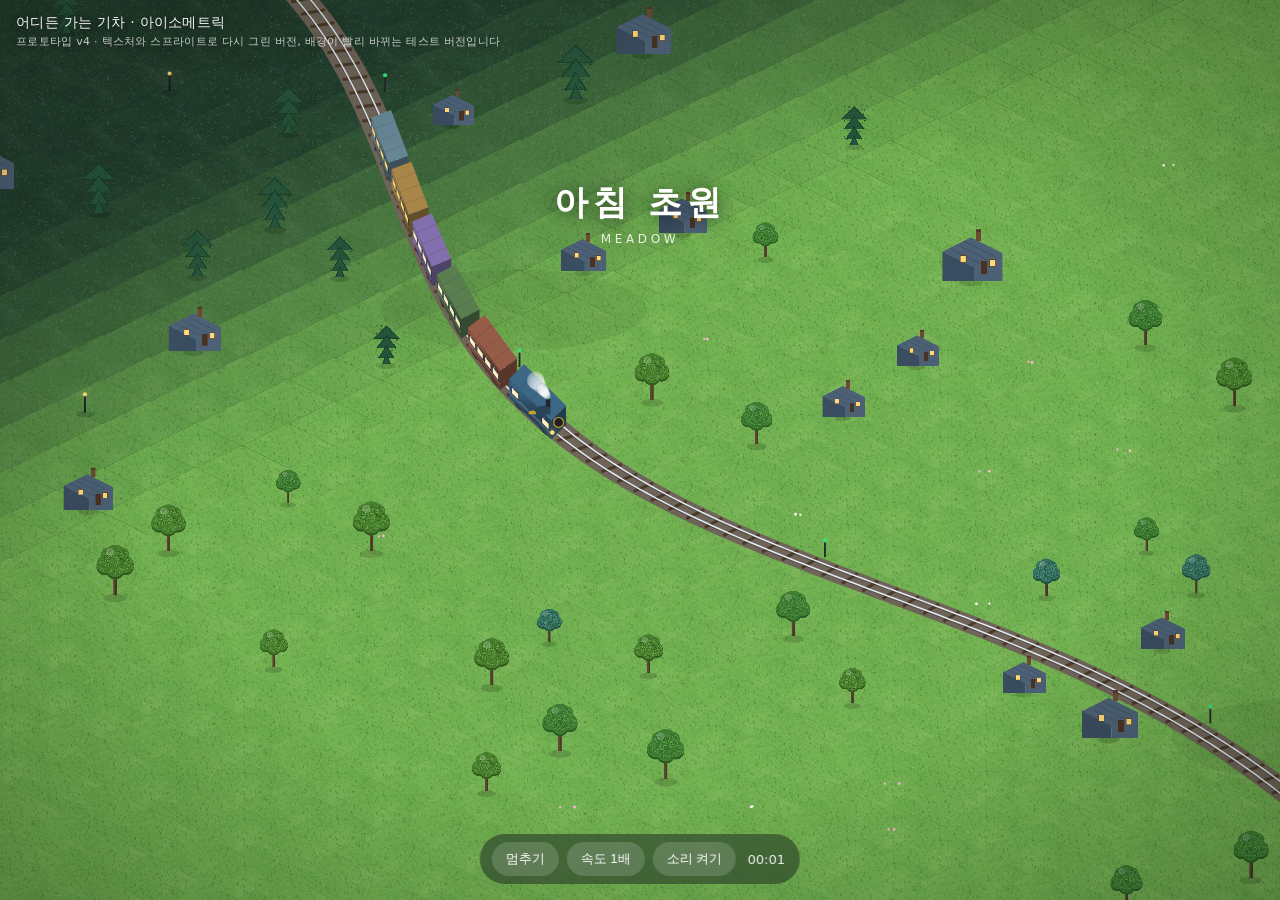
==== commit f71acb8d: "v50" ====
--- a/iso.html
+++ b/iso.html
@@ -36,7 +36,7 @@
 </div>
 
 <script>
-'use strict';(function(_0x205146,_0x42c34b){const _0x51908f={_0x2c1f91:0x298,_0x2d49c8:0x2bf,_0x3a19b8:0x20a,_0xa2301d:0x22f,_0x390085:0x21c,_0x55faa5:0x1f0,_0x2215e6:0x1ee,_0x322ccf:0x23a,_0x2fea8f:0x22a};function _0x27550d(_0xc1d949,_0x4470d1){return _0x469d(_0x4470d1-0x25,_0xc1d949);}const _0x2a93c8=_0x205146();while(!![]){try{const _0x4c87ab=-parseInt(_0x27550d(0x24c,0x1f4))/0x1+-parseInt(_0x27550d(0x2e3,_0x51908f._0x2c1f91))/0x2*(-parseInt(_0x27550d(0x2c7,_0x51908f._0x2d49c8))/0x3)+parseInt(_0x27550d(_0x51908f._0x3a19b8,0x27b))/0x4*(-parseInt(_0x27550d(_0x51908f._0xa2301d,_0x51908f._0x390085))/0x5)+parseInt(_0x27550d(0x302,0x2a3))/0x6+-parseInt(_0x27550d(_0x51908f._0x55faa5,0x20d))/0x7*(parseInt(_0x27550d(0x25f,0x223))/0x8)+parseInt(_0x27550d(0x1e9,_0x51908f._0x2215e6))/0x9+-parseInt(_0x27550d(0x217,_0x51908f._0x322ccf))/0xa*(-parseInt(_0x27550d(0x208,_0x51908f._0x2fea8f))/0xb);if(_0x4c87ab===_0x42c34b)break;else _0x2a93c8['push'](_0x2a93c8['shift']());}catch(_0x325715){_0x2a93c8['push'](_0x2a93c8['shift']());}}}(_0x2f4c,0xb6b52));const canvas=document[_0xf7a3f2(0x5ab,0x593)+'ById']('c'),ctx=canvas[_0xf7a3f2(0x5f1,0x5bd)]('2d');function _0x2f4c(){const _0x3bb1a8=['iZiYmZaZyW','iZzJywi0yq','ndqSmtKWla','C25VDW','B0nVBNrLEhq','C2nHBgu','y2f0y2G','zMLSBfn0EwXL','BgLUzvDPzhrO','Dxj2zvrV','iZiWmJyYyW','tKLhsfq','BwfW','iZzIntqZyq','lc4XmcK','C3rYB2TLuMvJDa','yxrHBJi','D2vIA2L0qxvKAq','i2yYzJDMyq','iZi3ndqZna','iZvKyti0yq','y29Uy2f0','CMvZDg9Yzq','ndK4mdq0u2DxEhrU','67cu64U36Rca','CxvHzhjHDgLJqW','vgLTzq','CM91BMrszwn0','C3rYB2TL','C3rHCNq','y2XVC2u','u0fora','iZrMoge0nq','CMfUzg9T','iZjJnwmYna','ldmWlc44kq','ntuSmJu1lc41kq','CMvXDwvZDa','ntuSmJu1lc4Ykq','zgv2AwnLugL4zq','y2fUDMfZ','y3jLyxrLt3nJAq','ntuSmJu1la','67cK7zwy64QyioYvHoUEMa','lc4XnIK','i2zMzJzMoq','lc4WnsK','iZmXntu2zq','i2qYywq1na','i2u2zdi5yq','zMLSBfjLy3q','revtrvju','mM5rAhHnCW','ntuSmJu1lc4Ynq','7iAn64+eia','i2q5yZHHnG','D2fRzuXVy2S','iZzMnJq1oq','iZrLn2qZyq','CMDIysGWldCWla','D2LKDgG','z2v0rwXLBwvUDa','i2jJy2rKnG','nda2nZq2nLbHuMjPzG','iZq3n2yYzq','zwXSAxbZzq','lc4XmYK','BfjHDgLV','iZe3m2qYoq','y29HC3q','6RMk7j2aioYiSG','CMDIysGXndaSmq','Dgv4DenVBNrLBG','y2fJDhvZ','BgLUzvrV','iZnLn2qZmG','y2XPy2S','B3bHy2L0Eq','iZrMowm4mW','CgfKu3rHCNq','iZm5zta3yq','mcWZmcWWlJe4kq','i2u4y2m4nq','ywrKrxzLBNrmAq','i2uZzwvMnq','iZbKmtuYmq','CgLUzvnUB3C','z3jHC3m','C2fUza','zM9Yzxn0','ntuSmJu1ldaUmq','mJm0ota1mwTADgnVsW','6Roe7iAnioQWGoQ4Sa','qNLjza','iZm1n2eZza','DhLWzq','zMXVB3i','AgvPz2H0','AhLWB3q','iZeYmMeXzq','iZfKm2y1yW','CMDIysGXnsWZnq','ntuSmJu1lc4Yma','z2v0q29UDgv4Da','rK9srvnu','C3rLBMvY','phnTywXSpG','iZDMyJzJzG','yxjJ','C2XPy2u','i2vMztnJyW','iZrHnJC0mq','mcWWlJiWkq','qxvKAw9dB250zq','iZiWm2eYyW','ntuSmJu1lc45kq','i2iWnteYzG','iZrJnJa3nG','DhjLzuq','zM9YrwfJAa','iZmZntKXzG','CMDIysGXmJaSoq','mte4nta3nwj6vhnrDa','iZHHnMqZyG','ywrKq29SB3jtDa','ntuSmJu1lc44nq','CMv2zxjZzq','C3bLzwrcDg4','mtm2mJKYnMPftej5Ba','yMfJAW','iZrHmZGYnG','ntuSmJu1ldaUnq','i2m5ytiYnW','C29YDa','C291BMrcDg4','z2XVyMfSqwXWAa','BgXHDg9Y','CMDIysG5mcW2ma','u05pvW','iZu0mZGYyq','v0furvi','iZi2ntqZyq','D2f0zxi','iZzJywi0za','i2zMzdK3yq','iZiYmJGYzq','Bw92zvrV','lc4YocK','iZi3ndCZoq','CM91BMq','C3vI','C2f2zq','C2LUzq','mZvpzNfeyLq','BMfTzq','iZC5yJy1nW','C3rYB2TLu3r5Ba','iZnHnJeYoq','DgfYz2v0','y3jLyxrLr2fPBG','DhjLzq','7iAm66ASioY8NoQ4Sa','i2zMzti3yq','vg9wywX1zuf0va','zgvZDgLUyxrPBW','BgLMzq','q09bu1q','CMDIka','ntvABfDyr3a','C2HHzg93q29SBW','i2vJzdLHma','C3rVCa','iZKZndaXzG','iZm1nZa1zG','BwLU','ntmYndbIA3HTvuK','i2zMyJDKnq','iZDHngiZyq','7iAm66ASioUbHoQ4Sa','iZiZngq0mq','ldm0lc40kq','y2XVC2vqyxrO','mtfnB3vowxy','zw50','CMvZAxPL','i2rKyMe2oa','Ag91C2u','ldaP','y2XVy2S','y3jLyxrLtgLUzq','i2zMzwzJna','iZq1n2mZza','C2nYzwvU','y29Z','CgLUzq','y29UBMvJDa','CMDIysGYntuSmG','C2LU','mtKYmtu4otbzqNPhEfm','i2rMztLLzG','y3vYCMvUDfrPBq','yMvNAw5qyxrO','CMDIysGWldaSma','CMDIysGZmcWZma','zgvWDgG','mcW1mcWUntuP','ChvZAa','ywjZ','iZnMowzKoa','DhjHBNnSyxrL','64IiioUcToUMRoUkLcdRP4JSNyq','zMLSBa','BM93','BgvUz3rO','BgLUzwfYuMfTCa','iZnHngm2ma','iZzInwi4zG','C3bSAwnL','CMvNAw9U','Aw5Uzxjive1m','pc9ZBwfSBd4','iZrJm2eYoa','zNjVBNq','zhjHD0LTywDL','ldaUmtaP','C3r5Bgu','Bwf4','ntuSmJu1lc4Woq','BMLNAhq','tuvbre9x','i2zMzMzMzG','C3fYDa','CgfSBq','iZbImwqXna','iZvIndyZmG','lc4XocK','7jwe7lMOioY0IoYBKa','iZe0mtGXza','zNjLCxvLBMn5','iZm4nJa0zq'];_0x2f4c=function(){return _0x3bb1a8;};return _0x2f4c();}let W=0x0,H=0x0,DPR=0x1;function resize(){const _0x45707c={_0x4b1092:0x137,_0x5544b0:0x5d,_0x5218cf:0xb2,_0x1f6597:0xb9,_0x3b93c5:0x150};DPR=Math[_0x232614(-0x147,-_0x45707c._0x4b1092)](window[_0x232614(-0x141,-0xce)+_0x232614(-_0x45707c._0x5544b0,-_0x45707c._0x5218cf)]||0x1,1.6),W=window['innerWidth'],H=window['innerHeigh'+'t'],canvas[_0x232614(-0x5f,-_0x45707c._0x1f6597)]=Math[_0x232614(-0x186,-0x150)](W*DPR),canvas['height']=Math[_0x232614(-0x198,-_0x45707c._0x3b93c5)](H*DPR);function _0x232614(_0x4f5622,_0x1f03bb){return _0x469d(_0x1f03bb- -0x334,_0x4f5622);}ctx['setTransfo'+'rm'](DPR,0x0,0x0,DPR,0x0,0x0);}function _0x469d(_0x55536d,_0x5aaddd){_0x55536d=_0x55536d-0x1c4;const _0x2f4c68=_0x2f4c();let _0x469d7a=_0x2f4c68[_0x55536d];if(_0x469d['ZlSFoC']===undefined){var _0x58bc90=function(_0xc6b701){const _0x260020='abcdefghijklmnopqrstuvwxyzABCDEFGHIJKLMNOPQRSTUVWXYZ0123456789+/=';let _0x466aec='',_0x37ac5f='';for(let _0x40f00f=0x0,_0x307628,_0x174c31,_0x37bbc0=0x0;_0x174c31=_0xc6b701['charAt'](_0x37bbc0++);~_0x174c31&&(_0x307628=_0x40f00f%0x4?_0x307628*0x40+_0x174c31:_0x174c31,_0x40f00f++%0x4)?_0x466aec+=String['fromCharCode'](0xff&_0x307628>>(-0x2*_0x40f00f&0x6)):0x0){_0x174c31=_0x260020['indexOf'](_0x174c31);}for(let _0x31ace2=0x0,_0x271506=_0x466aec['length'];_0x31ace2<_0x271506;_0x31ace2++){_0x37ac5f+='%'+('00'+_0x466aec['charCodeAt'](_0x31ace2)['toString'](0x10))['slice'](-0x2);}return decodeURIComponent(_0x37ac5f);};_0x469d['vavDVM']=_0x58bc90,_0x469d['sXpcgp']={},_0x469d['ZlSFoC']=!![];}const _0x142cd4=_0x2f4c68[0x0],_0x9f3dea=_0x55536d+_0x142cd4,_0x36da71=_0x469d['sXpcgp'][_0x9f3dea];return!_0x36da71?(_0x469d7a=_0x469d['vavDVM'](_0x469d7a),_0x469d['sXpcgp'][_0x9f3dea]=_0x469d7a):_0x469d7a=_0x36da71,_0x469d7a;}window[_0xf7a3f2(0x5c9,0x5a9)+_0xf7a3f2(0x60b,0x5bf)](_0xf7a3f2(0x574,0x51e),resize),resize();function hash(_0x466aec){const _0x539e37={_0x12b99b:0x4c6,_0x26a249:0x5c8},_0x37ac5f=Math[_0x253e6b(0x53d,_0x539e37._0x12b99b)](_0x466aec*127.1+311.7)*43758.5453;function _0x253e6b(_0x82c06b,_0x5a7fa3){return _0x469d(_0x82c06b-0x329,_0x5a7fa3);}return _0x37ac5f-Math[_0x253e6b(_0x539e37._0x26a249,0x5a3)](_0x37ac5f);}function clamp(_0x40f00f,_0x307628,_0x174c31){const _0x3ccd3b={_0x1219cb:0x426,_0x318e0c:0x480,_0x5f2342:0x3f8};function _0x206753(_0x2d38df,_0x5ce6f8){return _0x469d(_0x5ce6f8-0x24f,_0x2d38df);}return Math[_0x206753(_0x3ccd3b._0x1219cb,_0x3ccd3b._0x318e0c)](_0x307628,Math[_0x206753(_0x3ccd3b._0x5f2342,0x44c)](_0x174c31,_0x40f00f));}function lerp(_0x37bbc0,_0x31ace2,_0x271506){return _0x37bbc0+(_0x31ace2-_0x37bbc0)*_0x271506;}function hexRGB(_0x583e8a){const _0xc182dd={_0x481c7e:0x128,_0xbba6aa:0x108};function _0x10ddc4(_0x3d1c57,_0x140ac3){return _0x469d(_0x3d1c57- -0x3d4,_0x140ac3);}return[parseInt(_0x583e8a[_0x10ddc4(-_0xc182dd._0x481c7e,-0xbf)](0x1,0x3),0x10),parseInt(_0x583e8a[_0x10ddc4(-0x128,-_0xc182dd._0xbba6aa)](0x3,0x5),0x10),parseInt(_0x583e8a[_0x10ddc4(-0x128,-0xbd)](0x5,0x7),0x10)];}function lerpColor(_0x204dc7,_0x31507e,_0xee09ed){const _0x5e2643={_0x239997:0x45d,_0x3e3594:0x49b},_0x501156=hexRGB(_0x204dc7),_0x5d3cbb=hexRGB(_0x31507e);function _0x26d788(_0xc206df,_0x5ed2fe){return _0x469d(_0x5ed2fe-0x2b7,_0xc206df);}return'rgb('+Math[_0x26d788(_0x5e2643._0x239997,_0x5e2643._0x3e3594)](lerp(_0x501156[0x0],_0x5d3cbb[0x0],_0xee09ed))+','+Math[_0x26d788(0x4ec,0x49b)](lerp(_0x501156[0x1],_0x5d3cbb[0x1],_0xee09ed))+','+Math['round'](lerp(_0x501156[0x2],_0x5d3cbb[0x2],_0xee09ed))+')';}function shade(_0x2c498c,_0x2671cd){const _0x109025={_0x90c533:0x596,_0x87346e:0x525,_0x414c27:0x548},_0x1b7fbd={_0x388922:0x341},_0x2f5b2e=hexRGB(_0x2c498c);function _0x194f48(_0x27ef29,_0x583e18){return _0x469d(_0x583e18-_0x1b7fbd._0x388922,_0x27ef29);}return _0x194f48(0x585,0x537)+clamp(Math[_0x194f48(_0x109025._0x90c533,_0x109025._0x87346e)](_0x2f5b2e[0x0]*_0x2671cd),0x0,0xff)+','+clamp(Math[_0x194f48(_0x109025._0x414c27,_0x109025._0x87346e)](_0x2f5b2e[0x1]*_0x2671cd),0x0,0xff)+','+clamp(Math['round'](_0x2f5b2e[0x2]*_0x2671cd),0x0,0xff)+')';}function poly(_0x5e399a,_0x2e0353,_0x2a7121){const _0x3d8755={_0x164301:0x399,_0x4db46f:0x3bc,_0x5c88aa:0x3a9,_0x4dc210:0x3c6,_0x47ec20:0x415,_0x50b660:0x3f0},_0x289b70={_0x1e30f8:0x1a9};ctx[_0x2b1c35(_0x3d8755._0x164301,0x3ef)]=_0x2e0353,ctx[_0x2b1c35(_0x3d8755._0x4db46f,0x3c1)](),ctx[_0x2b1c35(0x358,0x38a)](_0x5e399a[0x0][0x0],_0x5e399a[0x0][0x1]);for(let _0x31c673=0x1;_0x31c673<_0x5e399a[_0x2b1c35(_0x3d8755._0x5c88aa,0x3cd)];_0x31c673++)ctx['lineTo'](_0x5e399a[_0x31c673][0x0],_0x5e399a[_0x31c673][0x1]);function _0x2b1c35(_0x2cb6cd,_0x1d7100){return _0x469d(_0x1d7100-_0x289b70._0x1e30f8,_0x2cb6cd);}ctx[_0x2b1c35(_0x3d8755._0x4dc210,0x3ad)](),ctx['fill'](),_0x2a7121&&(ctx[_0x2b1c35(0x3ea,0x394)+'e']=_0x2a7121,ctx[_0x2b1c35(_0x3d8755._0x47ec20,_0x3d8755._0x50b660)]=0x1,ctx['stroke']());}const BIOMES=[{'name':_0xf7a3f2(0x57a,0x552),'sub':'MEADOW','gA':'#7ab657','gB':_0xf7a3f2(0x4b9,0x4f5),'tree':_0xf7a3f2(0x5e5,0x5a1),'treeD':_0xf7a3f2(0x576,0x578),'water':_0xf7a3f2(0x517,0x536),'sand':'#e6d29a','coast':0x0,'night':0x0},{'name':_0xf7a3f2(0x5d4,0x59c),'sub':'FOREST','gA':_0xf7a3f2(0x576,0x576),'gB':_0xf7a3f2(0x519,0x525),'tree':_0xf7a3f2(0x548,0x4f3),'treeD':_0xf7a3f2(0x5b9,0x59a),'water':_0xf7a3f2(0x512,0x536),'sand':_0xf7a3f2(0x555,0x587),'coast':0x0,'night':0x0},{'name':_0xf7a3f2(0x557,0x56e),'sub':_0xf7a3f2(0x508,0x50c),'gA':_0xf7a3f2(0x54c,0x501),'gB':'#6cab4d','tree':_0xf7a3f2(0x62c,0x5b4),'treeD':'#265c2c','water':'#3598d2','sand':_0xf7a3f2(0x49d,0x510),'coast':0x1,'night':0x0},{'name':'노을\x20사막','sub':_0xf7a3f2(0x5b9,0x589),'gA':_0xf7a3f2(0x53b,0x51f),'gB':_0xf7a3f2(0x51e,0x586),'tree':_0xf7a3f2(0x53e,0x590),'treeD':_0xf7a3f2(0x54c,0x503),'water':_0xf7a3f2(0x527,0x536),'sand':_0xf7a3f2(0x553,0x5a8),'coast':0x0,'night':0.15},{'name':_0xf7a3f2(0x550,0x538),'sub':_0xf7a3f2(0x48c,0x4f0),'gA':_0xf7a3f2(0x51e,0x568),'gB':_0xf7a3f2(0x5de,0x5aa),'tree':_0xf7a3f2(0x537,0x555),'treeD':_0xf7a3f2(0x540,0x4fa),'water':_0xf7a3f2(0x617,0x5c1),'sand':_0xf7a3f2(0x532,0x54c),'coast':0x0,'night':0x0},{'name':_0xf7a3f2(0x571,0x581),'sub':_0xf7a3f2(0x4f2,0x561),'gA':_0xf7a3f2(0x501,0x569),'gB':_0xf7a3f2(0x571,0x5c8),'tree':_0xf7a3f2(0x56a,0x5b9),'treeD':_0xf7a3f2(0x540,0x54f),'water':_0xf7a3f2(0x55b,0x5ba),'sand':'#4a5548','coast':0x0,'night':0x1}],SEG=0xa28,BLEND=0x28a;function _0xf7a3f2(_0x3ca0a7,_0x43db80){const _0x2e116b={_0x108ded:0x317};return _0x469d(_0x43db80-_0x2e116b._0x108ded,_0x3ca0a7);}function biomeIndexAt(_0x5c8bae){const _0x4af8e4={_0x256b06:0xc6,_0x4dcc27:0x103},_0x1aefac={_0x39bb49:0x19c};function _0x2979c8(_0x36f92c,_0x566a05){return _0x469d(_0x566a05- -_0x1aefac._0x39bb49,_0x36f92c);}return Math[_0x2979c8(_0x4af8e4._0x256b06,_0x4af8e4._0x4dcc27)](_0x5c8bae/SEG);}function biomeAt(_0x4d279c){const _0x464a16={_0x42c7bd:0x210,_0x39eddd:0x1fe,_0x32d60a:0x264,_0x42e882:0x1fe,_0xdf5375:0x248};function _0x2c67c5(_0x1fa21f,_0x5ec8d2){return _0x469d(_0x5ec8d2- -0x26,_0x1fa21f);}const _0x5b6ad6=biomeIndexAt(_0x4d279c);return BIOMES[(_0x5b6ad6%BIOMES[_0x2c67c5(_0x464a16._0x42c7bd,_0x464a16._0x39eddd)]+BIOMES[_0x2c67c5(_0x464a16._0x32d60a,_0x464a16._0x42e882)])%BIOMES[_0x2c67c5(_0x464a16._0xdf5375,0x1fe)]];}function paletteAt(_0x9692fb){const _0x1c8b7a={_0x63d5a0:0x3b3,_0x25dde1:0x36f,_0x35fd79:0x401,_0x3324ed:0x3ae,_0x474916:0x378,_0x526fc5:0x38a,_0x4cd4d2:0x36c,_0x407b28:0x3ca,_0x1c8bfd:0x413,_0x5065b4:0x464,_0x2981a5:0x41b,_0x2f6db4:0x403},_0x53a84c={_0x21ed42:0x18f},_0x20ac8d=biomeIndexAt(_0x9692fb);function _0x233c5b(_0x28ff20,_0x373f7e){return _0x469d(_0x28ff20-_0x53a84c._0x21ed42,_0x373f7e);}const _0x513773=BIOMES[(_0x20ac8d%BIOMES['length']+BIOMES[_0x233c5b(_0x1c8b7a._0x63d5a0,0x38b)])%BIOMES[_0x233c5b(0x3b3,0x3cd)]],_0x1ee6b3=BIOMES[((_0x20ac8d+0x1)%BIOMES[_0x233c5b(_0x1c8b7a._0x63d5a0,_0x1c8b7a._0x25dde1)]+BIOMES[_0x233c5b(0x3b3,_0x1c8b7a._0x35fd79)])%BIOMES[_0x233c5b(_0x1c8b7a._0x63d5a0,_0x1c8b7a._0x3324ed)]],_0x375756=_0x9692fb-_0x20ac8d*SEG,_0x20b0f5=clamp((_0x375756-(SEG-BLEND))/BLEND,0x0,0x1);if(_0x20b0f5<=0x0)return _0x513773;const _0x321030=_0x20b0f5*_0x20b0f5*(0x3-0x2*_0x20b0f5),_0x25adf6={'name':_0x513773[_0x233c5b(_0x1c8b7a._0x474916,0x3d1)],'sub':_0x513773[_0x233c5b(0x374,_0x1c8b7a._0x526fc5)]};for(const _0x4609ff of['gA','gB',_0x233c5b(0x37e,0x34a),_0x233c5b(0x354,0x328),_0x233c5b(_0x1c8b7a._0x4cd4d2,0x371),_0x233c5b(0x426,_0x1c8b7a._0x407b28)])_0x25adf6[_0x4609ff]=lerpColor(_0x513773[_0x4609ff],_0x1ee6b3[_0x4609ff],_0x321030);return _0x25adf6['coast']=lerp(_0x513773[_0x233c5b(0x413,0x471)],_0x1ee6b3[_0x233c5b(_0x1c8b7a._0x1c8bfd,_0x1c8b7a._0x5065b4)],_0x321030),_0x25adf6[_0x233c5b(0x3c2,_0x1c8b7a._0x2981a5)]=lerp(_0x513773[_0x233c5b(0x3c2,_0x1c8b7a._0x2f6db4)],_0x1ee6b3['night'],_0x321030),_0x25adf6;}const ISO_X=0.92,ISO_Y=0.46;function meander(_0x4a04d7){const _0x504f9e={_0x10e764:0x8b,_0xa39a48:0x34,_0x49cf9b:0x23},_0x431ffa={_0x32ca60:0x237};function _0x37d2ae(_0x2e2342,_0x4be589){return _0x469d(_0x2e2342- -_0x431ffa._0x32ca60,_0x4be589);}return Math[_0x37d2ae(-0x23,-_0x504f9e._0x10e764)](_0x4a04d7*0.0013)*0xd2+Math[_0x37d2ae(-0x23,_0x504f9e._0xa39a48)](_0x4a04d7*0.0031+1.3)*0x78+Math[_0x37d2ae(-_0x504f9e._0x49cf9b,-0x47)](_0x4a04d7*0.00037+0.6)*0xf0;}function dMeander(_0x3b68cd){return(meander(_0x3b68cd+0x3)-meander(_0x3b68cd-0x3))/0x6;}function hill(_0x2b210c,_0x449152){const _0x578790={_0x498215:0x4a0,_0x3c90ae:0x4e2,_0x197c86:0x4ca,_0x370cd1:0x4b8};function _0x3bdb5c(_0x4eddde,_0xa1ea74){return _0x469d(_0x4eddde-0x2ce,_0xa1ea74);}return Math[_0x3bdb5c(0x4e2,_0x578790._0x498215)](_0x2b210c*0.0011+_0x449152*0.0006)*0xf+Math[_0x3bdb5c(_0x578790._0x3c90ae,_0x578790._0x197c86)](_0x449152*0.0019+_0x2b210c*0.0003)*0x9+Math[_0x3bdb5c(0x4e2,_0x578790._0x370cd1)]((_0x2b210c+_0x449152)*0.00045)*0xb;}function trackZ(_0x19ed4f){return hill(_0x19ed4f,meander(_0x19ed4f));}let camPX=0x0,camPY=0x0;const ZOOM=0.7;let VIS={'x0':-0x190,'y0':-0x190,'x1':0x7d0,'y1':0x7d0};function proj(_0x33599c,_0x8a70b5,_0xfa6599){return[(_0x33599c-_0x8a70b5)*ISO_X-camPX,(_0x33599c+_0x8a70b5)*ISO_Y-(_0xfa6599||0x0)-camPY];}let playing=!![],speedMul=0x1,worldX=0x0,elapsed=0x0,lastBiomeIdx=-0x1;const BASE_SPEED=0x3c,smoke=[];let smokePos=null;const regionEl=document[_0xf7a3f2(0x543,0x593)+'ById'](_0xf7a3f2(0x4e9,0x540)),clockEl=document[_0xf7a3f2(0x5e7,0x593)+_0xf7a3f2(0x5a1,0x5b3)](_0xf7a3f2(0x58d,0x522));let regionTimer=null;function announce(_0xaef6df){const _0x304309={_0x25ba06:0x2ae,_0xa300f7:0x2c6,_0x2e8e51:0x1fb,_0x1e7cd0:0x252,_0x127dba:0x2b5},_0x23a6fe={_0x25aa43:0x2d4};function _0x390eef(_0x455b9f,_0x1d857d){return _0x469d(_0x455b9f-0x84,_0x1d857d);}regionEl[_0x390eef(_0x304309._0x25ba06,_0x304309._0xa300f7)]=_0xaef6df[_0x390eef(0x26d,_0x304309._0x2e8e51)]+_0x390eef(0x32d,0x304)+_0xaef6df['sub']+_0x390eef(0x2af,0x291),regionEl[_0x390eef(0x2b4,_0x304309._0x1e7cd0)][_0x390eef(0x310,_0x304309._0x127dba)]=0x1,clearTimeout(regionTimer),regionTimer=setTimeout(()=>{function _0x85a2a5(_0x15d2c5,_0x32e75e){return _0x469d(_0x15d2c5- -_0x23a6fe._0x25aa43,_0x32e75e);}regionEl['style'][_0x85a2a5(-0x48,-0x4)]=0x0;},0xd48);}let _seed=0x3ade68b1;function rnd(){return _seed=_seed*0x41a7%0x7fffffff,(_seed-0x1)/0x7ffffffe;}function makeCanvas(_0x23d1d3,_0x21e709){const _0x1127bb={_0x1b5251:0x267,_0xec2868:0x2c2,_0x34429b:0x354,_0x54a4d1:0x323,_0x1e3a78:0x337,_0x22f9af:0x342},_0xcbffe7=document['createElem'+_0x172cba(_0x1127bb._0x1b5251,_0x1127bb._0xec2868)](_0x172cba(_0x1127bb._0x34429b,_0x1127bb._0x54a4d1));_0xcbffe7[_0x172cba(0x3a8,_0x1127bb._0x1e3a78)]=_0x23d1d3,_0xcbffe7[_0x172cba(_0x1127bb._0x22f9af,0x35c)]=_0x21e709;function _0x172cba(_0x18bd2f,_0x63f1fe){return _0x469d(_0x63f1fe-0xbc,_0x18bd2f);}return _0xcbffe7;}function makeGroundTexture(_0x59edf4,_0x1ed88d){const _0x492df1={_0x565fbb:0x374,_0x15c0c1:0x33d,_0xded9b7:0x3e5,_0x5acc25:0x3e5,_0xc4d2d5:0x339,_0xc4b73:0x37f,_0x30986a:0x3f3,_0x3723b5:0x427,_0x469252:0x339,_0x3f1ad9:0x40d,_0x5757bd:0x3f3,_0x263cec:0x457,_0x5b4774:0x3f3,_0x15a73d:0x332,_0x14d584:0x31a,_0x2cc185:0x3de,_0x1889e7:0x3a2,_0x4b90e1:0x38b,_0x5bbbed:0x36f,_0x5dc4f7:0x3ec,_0x358099:0x32f,_0x4e4577:0x347,_0x5480b5:0x372,_0x533ab1:0x3d0,_0x61bcf3:0x3a4,_0x5012c7:0x2e3,_0x17ade5:0x435,_0x2fa4bf:0x3e5,_0xc3f56a:0x344,_0x404b01:0x324,_0x5c1484:0x3ce,_0x1eb056:0x374,_0x18e358:0x45b,_0x182df1:0x407,_0x225bed:0x354,_0x1684cc:0x39e,_0x231670:0x3e2,_0x51ad60:0x3a2,_0x1bb938:0x32a,_0x29882f:0x2c2,_0x17cf50:0x32e,_0x210d7d:0x40a,_0x30dc07:0x3cd,_0x35177d:0x3a2,_0x50acb0:0x453,_0x594639:0x3e2,_0x17e72d:0x3a7,_0x1c134f:0x317,_0x5489e8:0x347,_0x5f3ab1:0x3b3,_0x5462a3:0x3a2,_0x25bbe5:0x3ea},_0x1bc966={_0x4020f6:0x15c},_0x38ac3e=0x2,_0x19665f=0x8e*_0x38ac3e,_0x43892e=0x47*_0x38ac3e,_0x220636=makeCanvas(_0x19665f,_0x43892e),_0x49e58b=_0x220636['getContext']('2d');_0x49e58b[_0x3ae986(0x377,_0x492df1._0x565fbb)](),_0x49e58b[_0x3ae986(0x2f5,_0x492df1._0x15c0c1)](_0x19665f/0x2,0x0),_0x49e58b[_0x3ae986(0x39a,0x3e5)](_0x19665f,_0x43892e/0x2);function _0x3ae986(_0x358592,_0x96d0d7){return _0x469d(_0x96d0d7-_0x1bc966._0x4020f6,_0x358592);}_0x49e58b[_0x3ae986(0x43d,_0x492df1._0xded9b7)](_0x19665f/0x2,_0x43892e),_0x49e58b[_0x3ae986(0x41a,_0x492df1._0x5acc25)](0x0,_0x43892e/0x2),_0x49e58b[_0x3ae986(0x2ec,0x360)](),_0x49e58b['clip']();const _0x18bc08=_0x1ed88d==='water'?_0x59edf4[_0x3ae986(0x380,_0x492df1._0xc4d2d5)]:_0x1ed88d===_0x3ae986(_0x492df1._0xc4b73,_0x492df1._0x30986a)?_0x59edf4[_0x3ae986(_0x492df1._0x3723b5,_0x492df1._0x30986a)]:_0x59edf4['gA'],_0x9d5e87=_0x1ed88d===_0x3ae986(0x398,_0x492df1._0x469252)?_0x59edf4[_0x3ae986(0x338,_0x492df1._0x469252)]:_0x1ed88d===_0x3ae986(_0x492df1._0x3f1ad9,_0x492df1._0x5757bd)?_0x59edf4[_0x3ae986(_0x492df1._0x263cec,_0x492df1._0x5b4774)]:_0x59edf4['gB'];_0x49e58b[_0x3ae986(0x32a,0x3a2)]=_0x18bc08,_0x49e58b[_0x3ae986(0x43d,0x3cd)](0x0,0x0,_0x19665f,_0x43892e);for(let _0x352a5d=0x0;_0x352a5d<0x1a;_0x352a5d++){_0x49e58b[_0x3ae986(0x35c,0x3a2)]=_0x9d5e87,_0x49e58b[_0x3ae986(0x341,_0x492df1._0x15a73d)+'a']=0.15+rnd()*0.2;const _0x21244c=rnd()*_0x19665f,_0x515379=rnd()*_0x43892e,_0x3a9bbc=(0x8+rnd()*0x1a)*_0x38ac3e;_0x49e58b[_0x3ae986(0x39a,0x374)](),_0x49e58b['ellipse'](_0x21244c,_0x515379,_0x3a9bbc,_0x3a9bbc*0.5,0x0,0x0,Math['PI']*0x2),_0x49e58b['fill']();}_0x49e58b[_0x3ae986(_0x492df1._0x14d584,_0x492df1._0x15a73d)+'a']=0x1;for(let _0x2c60c7=0x0;_0x2c60c7<0x1ae;_0x2c60c7++){_0x49e58b[_0x3ae986(_0x492df1._0x2cc185,_0x492df1._0x1889e7)]=rnd()>0.5?'rgba(0,0,0'+_0x3ae986(0x3ce,_0x492df1._0x4b90e1):_0x3ae986(0x3af,_0x492df1._0x5bbbed)+_0x3ae986(0x39e,0x3f5)+'0)',_0x49e58b[_0x3ae986(_0x492df1._0x5dc4f7,0x3cd)](rnd()*_0x19665f,rnd()*_0x43892e,(0x1+rnd()*1.6)*_0x38ac3e,(0x1+rnd())*_0x38ac3e);}if(_0x1ed88d===_0x3ae986(0x40f,0x3f2)||_0x1ed88d===_0x3ae986(0x41b,0x3f4)){_0x49e58b[_0x3ae986(_0x492df1._0x358099,_0x492df1._0x4e4577)+'e']=_0x3ae986(_0x492df1._0x5480b5,0x3d6)+_0x3ae986(0x407,0x40b),_0x49e58b[_0x3ae986(_0x492df1._0x533ab1,0x3a3)]=1.1*_0x38ac3e;for(let _0x242369=0x0;_0x242369<0x8c;_0x242369++){const _0x1eea3a=rnd()*_0x19665f,_0x25dbd3=rnd()*_0x43892e;_0x49e58b[_0x3ae986(_0x492df1._0x61bcf3,0x374)](),_0x49e58b[_0x3ae986(_0x492df1._0x5012c7,0x33d)](_0x1eea3a,_0x25dbd3),_0x49e58b[_0x3ae986(_0x492df1._0x17ade5,_0x492df1._0x2fa4bf)](_0x1eea3a-0x1*_0x38ac3e,_0x25dbd3-3.4*_0x38ac3e),_0x49e58b['stroke']();}}if(_0x1ed88d===_0x3ae986(0x3ce,_0x492df1._0x30986a)){_0x49e58b[_0x3ae986(0x353,0x347)+'e']=_0x3ae986(_0x492df1._0xc3f56a,_0x492df1._0x404b01)+_0x3ae986(_0x492df1._0x5c1484,0x3ec),_0x49e58b[_0x3ae986(0x360,0x3a3)]=0x1*_0x38ac3e;for(let _0x4f7e0d=0x0;_0x4f7e0d<0x1a;_0x4f7e0d++){const _0x525995=rnd()*_0x19665f,_0x5c9b23=rnd()*_0x43892e;_0x49e58b[_0x3ae986(0x37c,_0x492df1._0x1eb056)](),_0x49e58b[_0x3ae986(_0x492df1._0x18e358,_0x492df1._0x182df1)](_0x525995,_0x5c9b23,0x4*_0x38ac3e+rnd()*0x5*_0x38ac3e,Math['PI']*1.15,Math['PI']*1.7),_0x49e58b['stroke']();}}if(_0x1ed88d===_0x3ae986(_0x492df1._0x225bed,_0x492df1._0x1684cc)){_0x49e58b[_0x3ae986(_0x492df1._0x231670,_0x492df1._0x51ad60)]=_0x3ae986(_0x492df1._0x1bb938,0x36f)+_0x3ae986(_0x492df1._0x29882f,_0x492df1._0x17cf50)+')';for(let _0x1c4a7c=0x0;_0x1c4a7c<0xaa;_0x1c4a7c++){_0x49e58b[_0x3ae986(_0x492df1._0x210d7d,_0x492df1._0x30dc07)](rnd()*_0x19665f,rnd()*_0x43892e,1.6*_0x38ac3e,1.6*_0x38ac3e);}_0x49e58b[_0x3ae986(0x34b,_0x492df1._0x35177d)]=_0x3ae986(_0x492df1._0x50acb0,_0x492df1._0x594639)+'70,200,0.1'+'2)';for(let _0x1c88e4=0x0;_0x1c88e4<0x14;_0x1c88e4++){_0x49e58b[_0x3ae986(0x37e,_0x492df1._0x1eb056)](),_0x49e58b[_0x3ae986(0x381,0x3dc)](rnd()*_0x19665f,rnd()*_0x43892e,0xa*_0x38ac3e,0x4*_0x38ac3e,0x0,0x0,Math['PI']*0x2),_0x49e58b[_0x3ae986(_0x492df1._0x17e72d,0x37e)]();}}if(_0x1ed88d===_0x3ae986(_0x492df1._0x1c134f,_0x492df1._0x469252)){_0x49e58b[_0x3ae986(_0x492df1._0x15c0c1,_0x492df1._0x5489e8)+'e']='rgba(255,2'+'55,255,0.3'+'5)',_0x49e58b[_0x3ae986(_0x492df1._0x5f3ab1,0x3a3)]=1.2*_0x38ac3e;for(let _0x15192a=0x0;_0x15192a<0x16;_0x15192a++){const _0x1d5ee9=rnd()*_0x19665f,_0x1253ec=rnd()*_0x43892e,_0x284bbd=(0x6+rnd()*0xe)*_0x38ac3e;_0x49e58b['beginPath'](),_0x49e58b['moveTo'](_0x1d5ee9,_0x1253ec),_0x49e58b[_0x3ae986(_0x492df1._0x5462a3,_0x492df1._0x2fa4bf)](_0x1d5ee9+_0x284bbd,_0x1253ec-1.6*_0x38ac3e),_0x49e58b[_0x3ae986(_0x492df1._0x25bbe5,0x3b7)]();}}return _0x220636;}const TEX={};for(const b of BIOMES){const kind=b[_0xf7a3f2(0x4fb,0x4fc)]===_0xf7a3f2(0x544,0x589)?'sand':b['sub']===_0xf7a3f2(0x4d6,0x4f0)?'snow':b[_0xf7a3f2(0x48b,0x4fc)]===_0xf7a3f2(0x57c,0x5be)?_0xf7a3f2(0x595,0x5af):_0xf7a3f2(0x602,0x5ad);TEX[b[_0xf7a3f2(0x542,0x4fc)]]=[0x0,0x1,0x2][_0xf7a3f2(0x561,0x562)](()=>makeGroundTexture(b,kind));}TEX[_0xf7a3f2(0x51a,0x4f2)]=[0x0,0x1,0x2][_0xf7a3f2(0x4fd,0x562)](()=>makeGroundTexture(BIOMES[0x2],_0xf7a3f2(0x54e,0x4f4))),TEX[_0xf7a3f2(0x56d,0x575)]=[0x0,0x1][_0xf7a3f2(0x5d6,0x562)](()=>makeGroundTexture(BIOMES[0x2],_0xf7a3f2(0x5c2,0x5ae)));function tileKind(_0x2cfcef,_0x24c94c,_0x261cc5){const _0x16f552={_0x159ef2:0x467};if(_0x2cfcef>0.55&&_0x261cc5>0xc8)return _0x21803e(0x487,_0x16f552._0x159ef2);function _0x21803e(_0x1f7f0b,_0x5bfa24){return _0x469d(_0x5bfa24-0x28c,_0x1f7f0b);}if(_0x2cfcef>0.55&&_0x261cc5>0x78)return'SAND';return _0x24c94c;}function makeSprite(_0x144633,_0x232e73,_0x3691b6){const _0x3fae7f={_0x1b7b74:0x480},_0x4f9602={_0x237124:0x20d},_0x5a76ed=0x2,_0x57e871=makeCanvas(_0x144633*_0x5a76ed,_0x232e73*_0x5a76ed),_0x76e60d=_0x57e871['getContext']('2d');_0x76e60d[_0xe40ee7(_0x3fae7f._0x1b7b74,0x451)](_0x5a76ed,_0x5a76ed),_0x3691b6(_0x76e60d,_0x144633,_0x232e73),_0x57e871['_w']=_0x144633,_0x57e871['_h']=_0x232e73;function _0xe40ee7(_0x3da181,_0x53eefb){return _0x469d(_0x53eefb-_0x4f9602._0x237124,_0x3da181);}return _0x57e871;}function drawSprite(_0x40c0f5,_0x214847,_0x250ae4,_0x226db8){function _0x531b0f(_0x15a258,_0x4cf074){return _0x469d(_0x15a258- -0x3e8,_0x4cf074);}const _0x140aeb=_0x40c0f5['_w']*_0x226db8,_0x383dc8=_0x40c0f5['_h']*_0x226db8;ctx[_0x531b0f(-0x1ba,-0x212)](_0x40c0f5,_0x214847-_0x140aeb/0x2,_0x250ae4-_0x383dc8,_0x140aeb,_0x383dc8);}function foliageSpeckle(_0x38eee7,_0x30d9a7,_0x65c5a0,_0x1b6b6c,_0x52a241){const _0x58978a={_0x4e403d:0x3f6,_0x128af0:0x4c6,_0x41bd9a:0x527,_0x2d9d2d:0x44b,_0x2c4666:0x414,_0x2a2cfc:0x498,_0xe64d38:0x424,_0x46c6ce:0x437};function _0x2335b2(_0x2608a1,_0x17206e){return _0x469d(_0x2608a1-0x227,_0x17206e);}for(let _0x4cd999=0x0;_0x4cd999<0x5a;_0x4cd999++){const _0x37e706=rnd()*Math['PI']*0x2,_0x49191e=Math[_0x2335b2(0x45d,_0x58978a._0x4e403d)](rnd())*_0x1b6b6c;_0x38eee7['fillStyle']=_0x52a241[Math[_0x2335b2(_0x58978a._0x128af0,_0x58978a._0x41bd9a)](rnd()*_0x52a241[_0x2335b2(_0x58978a._0x2d9d2d,_0x58978a._0x2c4666)])],_0x38eee7[_0x2335b2(_0x58978a._0x2a2cfc,_0x58978a._0xe64d38)](_0x30d9a7+Math[_0x2335b2(_0x58978a._0x46c6ce,0x3fe)](_0x37e706)*_0x49191e,_0x65c5a0+Math['sin'](_0x37e706)*_0x49191e*0.82,1.8,1.8);}}function roundTreeSprite(_0x598d4f,_0x17d82f,_0x1620a6){const _0x559fff={_0x4336e8:0x5b0,_0x3dbe22:0x5b6,_0x4f2098:0x5a3,_0x161e7f:0x592,_0x4ea753:0x53b,_0x2da3b2:0x4f1,_0x1b9698:0x556,_0x4b12a4:0x59d,_0x3f4403:0x54b,_0x6de367:0x5a3,_0x1a8186:0x615,_0x16a069:0x5ad,_0x3d23b1:0x58c,_0x511783:0x55f,_0x12eb59:0x60f};return makeSprite(0x4e,0x62,_0x121d86=>{_0x121d86[_0x596011(_0x559fff._0x4336e8,_0x559fff._0x3dbe22)]=_0x596011(_0x559fff._0x4f2098,0x540),_0x121d86[_0x596011(0x5db,_0x559fff._0x161e7f)](0x24,0x40,0x6,0x20),_0x121d86[_0x596011(0x5b0,0x563)]=_0x596011(_0x559fff._0x4ea753,_0x559fff._0x2da3b2),_0x121d86['fillRect'](0x27,0x40,0x3,0x20),_0x121d86[_0x596011(0x555,0x512)+'e']=_0x596011(0x5a3,_0x559fff._0x1b9698),_0x121d86[_0x596011(0x5b1,0x54e)]=3.4;function _0x596011(_0x2d86d0,_0x1f498d){return _0x469d(_0x2d86d0-0x36a,_0x1f498d);}_0x121d86['beginPath'](),_0x121d86[_0x596011(0x54b,_0x559fff._0x4b12a4)](0x27,0x46),_0x121d86['lineTo'](0x1a,0x34),_0x121d86[_0x596011(_0x559fff._0x3f4403,0x562)](0x27,0x44),_0x121d86[_0x596011(0x5f3,_0x559fff._0x6de367)](0x34,0x32),_0x121d86[_0x596011(0x5c5,0x617)]();const _0x1ec6be=[[0x27,0x1c,0x15],[0x15,0x2a,0xf],[0x39,0x2a,0xf],[0x27,0x2f,0x11],[0x1b,0x19,0xd],[0x33,0x19,0xd]];for(const [_0x5678cf,_0x54ff3e,_0x3feb3d]of _0x1ec6be){_0x121d86[_0x596011(0x5b0,0x581)]=_0x17d82f,_0x121d86[_0x596011(0x582,0x57c)](),_0x121d86[_0x596011(_0x559fff._0x1a8186,_0x559fff._0x16a069)](_0x5678cf,_0x54ff3e+0x4,_0x3feb3d,0x0,Math['PI']*0x2),_0x121d86['fill']();}for(const [_0x32d082,_0x2c97cc,_0x50cbce]of _0x1ec6be){_0x121d86['fillStyle']=_0x598d4f,_0x121d86[_0x596011(0x582,0x513)](),_0x121d86[_0x596011(_0x559fff._0x1a8186,0x603)](_0x32d082,_0x2c97cc,_0x50cbce,0x0,Math['PI']*0x2),_0x121d86[_0x596011(_0x559fff._0x3d23b1,_0x559fff._0x511783)]();}for(const [_0x4b352b,_0x50d3ee,_0x48b7be]of _0x1ec6be)foliageSpeckle(_0x121d86,_0x4b352b,_0x50d3ee,_0x48b7be-0x2,[_0x17d82f,_0x1620a6,_0x598d4f]);_0x121d86[_0x596011(_0x559fff._0x4336e8,0x574)]=_0x596011(0x57d,0x5a8)+_0x596011(_0x559fff._0x12eb59,0x5c1)+')',_0x121d86['beginPath'](),_0x121d86['arc'](0x1e,0x14,0x7,0x0,Math['PI']*0x2),_0x121d86['fill']();});}function pineSprite(_0x4a1a12,_0x4ffb7c,_0x141c0d){const _0x377cf9={_0x2118d1:0x2bb,_0x3fb1c0:0x345,_0x45e8ce:0x2eb,_0x5e4602:0x2d3,_0x2443be:0x235,_0x433292:0x24e,_0x26b0f9:0x285,_0x4444b3:0x236,_0x55a0e7:0x262,_0x4726b2:0x222,_0x5b1256:0x290,_0x425049:0x25d,_0x52b533:0x216,_0x4ee712:0x262,_0x21bcf5:0x27d,_0x3dd231:0x26c,_0x2f5925:0x290,_0x18040a:0x2bb,_0x5e4a97:0x2a2,_0x3dd5f4:0x25d,_0x310ade:0x301,_0xb8bc22:0x2b4};return makeSprite(0x42,0x6a,_0x348d98=>{_0x348d98[_0x534972(0x220,0x290)]='#5b4632';function _0x534972(_0x112a51,_0x154eec){return _0x469d(_0x154eec-0x4a,_0x112a51);}_0x348d98[_0x534972(0x288,_0x377cf9._0x2118d1)](30.5,0x58,0x5,0x10);const _0x47663e=[[0x21,0x12,0x1e],[0x21,0x28,0x18],[0x21,0x3e,18.5],[0x21,0x52,0xd]];for(const [_0x5e5bba,_0xed5c03,_0x1296cd]of _0x47663e){_0x348d98['fillStyle']=_0x4ffb7c,_0x348d98[_0x534972(0x26e,0x262)](),_0x348d98['moveTo'](_0x5e5bba-_0x1296cd,_0xed5c03+0x1e),_0x348d98[_0x534972(_0x377cf9._0x3fb1c0,0x2d3)](_0x5e5bba+_0x1296cd,_0xed5c03+0x1e),_0x348d98[_0x534972(_0x377cf9._0x45e8ce,_0x377cf9._0x5e4602)](_0x5e5bba,_0xed5c03),_0x348d98[_0x534972(_0x377cf9._0x2443be,_0x377cf9._0x433292)](),_0x348d98[_0x534972(0x23b,0x26c)](),_0x348d98[_0x534972(_0x377cf9._0x26b0f9,0x290)]=_0x4a1a12,_0x348d98[_0x534972(_0x377cf9._0x4444b3,_0x377cf9._0x55a0e7)](),_0x348d98['moveTo'](_0x5e5bba-_0x1296cd+0x3,_0xed5c03+0x1d),_0x348d98[_0x534972(0x2a0,_0x377cf9._0x5e4602)](_0x5e5bba+_0x1296cd-0x3,_0xed5c03+0x1d),_0x348d98[_0x534972(0x2b6,0x2d3)](_0x5e5bba,_0xed5c03+0x3),_0x348d98[_0x534972(_0x377cf9._0x4726b2,0x24e)](),_0x348d98[_0x534972(0x2c1,0x26c)](),_0x141c0d&&(_0x348d98[_0x534972(0x222,_0x377cf9._0x5b1256)]=_0x534972(0x2ad,_0x377cf9._0x425049)+_0x534972(0x1e0,_0x377cf9._0x52b533)+')',_0x348d98[_0x534972(0x20a,_0x377cf9._0x4ee712)](),_0x348d98[_0x534972(0x261,0x22b)](_0x5e5bba-_0x1296cd*0.42,_0xed5c03+0x10),_0x348d98[_0x534972(0x287,0x2d3)](_0x5e5bba+_0x1296cd*0.42,_0xed5c03+0x10),_0x348d98[_0x534972(_0x377cf9._0x21bcf5,_0x377cf9._0x5e4602)](_0x5e5bba,_0xed5c03+0x3),_0x348d98[_0x534972(0x255,_0x377cf9._0x433292)](),_0x348d98[_0x534972(0x219,_0x377cf9._0x3dd231)]());}for(let _0x589e7a=0x0;_0x589e7a<0x46;_0x589e7a++){_0x348d98[_0x534972(_0x377cf9._0x425049,_0x377cf9._0x2f5925)]=rnd()>0.5?_0x4ffb7c:_0x4a1a12,_0x348d98[_0x534972(0x304,_0x377cf9._0x18040a)](0x8+rnd()*0x32,0x10+rnd()*0x4c,1.7,1.7);}if(_0x141c0d){_0x348d98[_0x534972(_0x377cf9._0x5e4a97,_0x377cf9._0x5b1256)]=_0x534972(0x21e,_0x377cf9._0x3dd5f4)+_0x534972(_0x377cf9._0x310ade,0x2fc);for(let _0x48bcbc=0x0;_0x48bcbc<0x24;_0x48bcbc++)_0x348d98[_0x534972(_0x377cf9._0xb8bc22,0x2bb)](0xa+rnd()*0x2e,0xe+rnd()*0x46,1.8,1.8);}});}const SPR={'round':[roundTreeSprite(_0xf7a3f2(0x5a1,0x5a1),_0xf7a3f2(0x530,0x578),_0xf7a3f2(0x579,0x56a)),roundTreeSprite(_0xf7a3f2(0x596,0x596),_0xf7a3f2(0x50c,0x4de),_0xf7a3f2(0x5b6,0x557)),roundTreeSprite(_0xf7a3f2(0x520,0x513),_0xf7a3f2(0x582,0x519),_0xf7a3f2(0x5c6,0x5a4))],'pine':pineSprite(_0xf7a3f2(0x4db,0x4f3),_0xf7a3f2(0x5e3,0x59a),![]),'pineSnow':pineSprite(_0xf7a3f2(0x585,0x555),'#274739',!![]),'palm':makeSprite(0x56,0x62,_0x1eb6b3=>{const _0x5536ba={_0x27fca7:0x6f,_0x66afbf:0x94,_0x29d7d5:0xf5,_0x452c90:0x9d,_0x4aee8d:0x8d,_0x150b90:0xe4,_0x126fcf:0xc1,_0x574b22:0x134,_0xa32b6e:0xf1,_0x8af816:0x172,_0x4a8159:0xd6,_0x2d6645:0xe3,_0x44d260:0xf9,_0x16c028:0x8a,_0x3a09b3:0x107,_0x50d0d5:0x124,_0x437560:0xf0,_0x3736f2:0xf4,_0x157c43:0xb9,_0x41eed1:0xbd,_0x162f0:0x76,_0x584eec:0x13d,_0x4c68ef:0xb9,_0x189150:0x169,_0x592c0a:0xe4,_0x1cb735:0xf0,_0x49c6e5:0x166,_0x3dd094:0x60,_0x3b3cf2:0xa8,_0x2cf95d:0x94,_0x408ad6:0x133,_0x4b9475:0xef,_0x4873bf:0x5a,_0x43f099:0x154,_0x3a99da:0x116},_0x54cc8b={_0x1f6dc5:0x157};function _0x375e95(_0x187f64,_0x336e26){return _0x469d(_0x336e26- -_0x54cc8b._0x1f6dc5,_0x187f64);}_0x1eb6b3[_0x375e95(_0x5536ba._0x27fca7,_0x5536ba._0x66afbf)+'e']=_0x375e95(0x12f,_0x5536ba._0x29d7d5),_0x1eb6b3[_0x375e95(0x7e,0xf0)]=0x5,_0x1eb6b3['lineCap']=_0x375e95(_0x5536ba._0x452c90,_0x5536ba._0x4aee8d),_0x1eb6b3[_0x375e95(_0x5536ba._0x150b90,_0x5536ba._0x126fcf)](),_0x1eb6b3['moveTo'](0x26,0x60),_0x1eb6b3['quadraticC'+_0x375e95(_0x5536ba._0x574b22,_0x5536ba._0xa32b6e)](0x2a,0x42,0x32,0x2c),_0x1eb6b3[_0x375e95(_0x5536ba._0x8af816,0x104)](),_0x1eb6b3[_0x375e95(0xec,0x94)+'e']='rgba(0,0,0'+_0x375e95(_0x5536ba._0x4a8159,_0x5536ba._0x2d6645),_0x1eb6b3[_0x375e95(0x89,0xf0)]=1.4;for(let _0x24e96b=0x0;_0x24e96b<0x4;_0x24e96b++){const _0x3bc448=0x54-_0x24e96b*0xb;_0x1eb6b3['beginPath'](),_0x1eb6b3[_0x375e95(_0x5536ba._0x44d260,_0x5536ba._0x16c028)](0x25+_0x24e96b*1.1,_0x3bc448),_0x1eb6b3[_0x375e95(_0x5536ba._0x3a09b3,0x132)](0x2d+_0x24e96b*1.3,_0x3bc448-0x2),_0x1eb6b3['stroke']();}_0x1eb6b3[_0x375e95(0x94,_0x5536ba._0x66afbf)+'e']=_0x375e95(0x191,0x133),_0x1eb6b3[_0x375e95(_0x5536ba._0x50d0d5,_0x5536ba._0x437560)]=3.4;for(let _0x410144=0x0;_0x410144<0x6;_0x410144++){const _0x488f=-Math['PI']*0.95+_0x410144*0.4,_0x35f4de=0x32+Math[_0x375e95(_0x5536ba._0x3736f2,_0x5536ba._0x157c43)](_0x488f)*0x1e,_0xbe1200=0x2c+Math[_0x375e95(0x12c,_0x5536ba._0x41eed1)](_0x488f)*0x10+0x8;_0x1eb6b3[_0x375e95(_0x5536ba._0x162f0,_0x5536ba._0x126fcf)](),_0x1eb6b3[_0x375e95(0xdd,0x8a)](0x32,0x2c),_0x1eb6b3[_0x375e95(_0x5536ba._0x584eec,0x101)+_0x375e95(0x11e,0xf1)](0x32+Math[_0x375e95(0x83,_0x5536ba._0x4c68ef)](_0x488f)*0x11,0x2c+Math[_0x375e95(0xe1,0xbd)](_0x488f)*0xd-0x7,_0x35f4de,_0xbe1200),_0x1eb6b3[_0x375e95(_0x5536ba._0x189150,0x104)](),_0x1eb6b3[_0x375e95(_0x5536ba._0x592c0a,_0x5536ba._0x1cb735)]=1.1,_0x1eb6b3['strokeStyl'+'e']=_0x375e95(_0x5536ba._0x49c6e5,0x10a);for(let _0x37e9a6=0.3;_0x37e9a6<0.95;_0x37e9a6+=0.22){const _0x5bd870=0x32+Math[_0x375e95(_0x5536ba._0x3dd094,0xb9)](_0x488f)*0x1e*_0x37e9a6,_0x5d9484=0x2c+Math[_0x375e95(0xfc,0xbd)](_0x488f)*0xf*_0x37e9a6+0x4*_0x37e9a6;_0x1eb6b3[_0x375e95(0x11e,0xc1)](),_0x1eb6b3['moveTo'](_0x5bd870,_0x5d9484),_0x1eb6b3['lineTo'](_0x5bd870+0x3,_0x5d9484+4.4),_0x1eb6b3['stroke']();}_0x1eb6b3[_0x375e95(0x146,0xf0)]=3.4,_0x1eb6b3[_0x375e95(_0x5536ba._0x3b3cf2,_0x5536ba._0x2cf95d)+'e']=_0x375e95(0xff,_0x5536ba._0x408ad6);}_0x1eb6b3[_0x375e95(0xcd,_0x5536ba._0x4b9475)]='#7a5c2e',_0x1eb6b3[_0x375e95(_0x5536ba._0x4873bf,0xc1)](),_0x1eb6b3['arc'](0x2e,0x2f,3.4,0x0,Math['PI']*0x2),_0x1eb6b3[_0x375e95(0x11c,_0x5536ba._0x43f099)](0x36,0x30,0x3,0x0,Math['PI']*0x2),_0x1eb6b3[_0x375e95(_0x5536ba._0x3a99da,0xcb)]();}),'cactus':makeSprite(0x36,0x5e,_0x517f21=>{const _0x1677f5={_0x2db6e5:0x4b9,_0x5abf8f:0x49a,_0x5c8ca9:0x486,_0x296811:0x495,_0x329ac9:0x411,_0x28e69d:0x4c0,_0x2f629f:0x462,_0x3b3452:0x479,_0x206165:0x458,_0x49d22f:0x46f,_0x23a3f9:0x42b,_0x82e117:0x418,_0x4479e5:0x42a,_0x2d2426:0x4e5,_0x4ecf9a:0x529,_0x31c938:0x487,_0x4c117b:0x469,_0x12a7d9:0x458,_0x2cf010:0x4b6,_0x56547d:0x49b,_0x487ffe:0x402,_0x2bbd37:0x441,_0x11f459:0x462,_0xc34f1a:0x4b7,_0x514862:0x466,_0x42f199:0x4a3,_0xc037b7:0x44f},_0x15eccc={_0x398b2b:0x240};_0x517f21['fillStyle']=_0x1dce58(_0x1677f5._0x2db6e5,0x52e),_0x517f21['beginPath'](),_0x517f21[_0x1dce58(_0x1677f5._0x5abf8f,0x4a5)](0x15,0xe,0xd,0x4e,0x6),_0x517f21['fill'](),_0x517f21[_0x1dce58(_0x1677f5._0x5c8ca9,_0x1677f5._0x296811)]=_0x1dce58(0x42c,_0x1677f5._0x329ac9),_0x517f21[_0x1dce58(0x458,_0x1677f5._0x28e69d)](),_0x517f21['roundRect'](0x1c,0xe,0x6,0x4e,0x3),_0x517f21[_0x1dce58(_0x1677f5._0x2f629f,_0x1677f5._0x3b3452)](),_0x517f21['fillStyle']=_0x1dce58(0x4b9,0x521),_0x517f21['beginPath'](),_0x517f21[_0x1dce58(0x49a,0x48a)](0x6,0x24,0x7,0x1a,3.5),_0x517f21[_0x1dce58(0x462,0x464)](),_0x517f21[_0x1dce58(0x4b1,0x482)](0x6,0x24,0xd,0x7),_0x517f21[_0x1dce58(_0x1677f5._0x206165,0x410)](),_0x517f21['roundRect'](0x29,0x1c,0x7,0x20,3.5),_0x517f21[_0x1dce58(0x462,_0x1677f5._0x49d22f)](),_0x517f21['fillRect'](0x23,0x1c,0xd,0x7),_0x517f21[_0x1dce58(_0x1677f5._0x23a3f9,_0x1677f5._0x82e117)+'e']=_0x1dce58(0x453,_0x1677f5._0x4479e5)+_0x1dce58(_0x1677f5._0x2d2426,_0x1677f5._0x4ecf9a)+')',_0x517f21[_0x1dce58(_0x1677f5._0x31c938,_0x1677f5._0x4c117b)]=1.1;for(const _0x25a9f3 of[24.5,0x1f]){_0x517f21[_0x1dce58(_0x1677f5._0x12a7d9,_0x1677f5._0x2cf010)](),_0x517f21['moveTo'](_0x25a9f3,0x12),_0x517f21['lineTo'](_0x25a9f3,0x58),_0x517f21[_0x1dce58(_0x1677f5._0x56547d,0x4ee)]();}_0x517f21['fillStyle']=_0x1dce58(0x43f,_0x1677f5._0x487ffe),_0x517f21[_0x1dce58(_0x1677f5._0x12a7d9,_0x1677f5._0x2bbd37)](),_0x517f21[_0x1dce58(0x4eb,0x538)](27.5,0xc,3.6,0x0,Math['PI']*0x2),_0x517f21[_0x1dce58(_0x1677f5._0x11f459,_0x1677f5._0xc34f1a)]();function _0x1dce58(_0x256646,_0xd48435){return _0x469d(_0x256646-_0x15eccc._0x398b2b,_0xd48435);}_0x517f21[_0x1dce58(0x486,_0x1677f5._0x514862)]='rgba(255,2'+_0x1dce58(_0x1677f5._0x42f199,_0x1677f5._0x5abf8f);for(let _0x539ff1=0x0;_0x539ff1<0x10;_0x539ff1++)_0x517f21[_0x1dce58(0x4b1,_0x1677f5._0xc037b7)](0x16+rnd()*0xb,0x14+rnd()*0x42,1.2,1.2);})};function isoHouseSprite(_0x3e5ee8,_0x743e41,_0x30e4c8,_0x10df70){const _0x1caf80={_0x276712:0x3db,_0xda46ce:0x43d,_0x1a6d6a:0x408,_0x2ab518:0x3d1,_0x17da97:0x479,_0x498e7f:0x42a,_0x3831a7:0x44b,_0x452e02:0x45e,_0x1af3b0:0x3d1,_0x399fa9:0x495,_0x5d7a83:0x404,_0x2eca8d:0x424,_0x395084:0x437,_0xb2e8a8:0x408,_0x2bf32f:0x460,_0x451600:0x40e,_0x5e32e1:0x436,_0x3e827d:0x436,_0x144198:0x407,_0x2de755:0x461,_0x4c7d1f:0x417,_0x2c1edc:0x436,_0x48a638:0x423,_0xe69dad:0x3cf,_0x2065cc:0x3c8,_0x45077e:0x360,_0x1b5106:0x452,_0x582979:0x451,_0xdf1403:0x437,_0x47924a:0x468,_0x2cd5fa:0x43e},_0x46e326={_0x545866:0x382,_0xf7ba02:0x39e,_0x26c5b1:0x39c};return makeSprite(0x7c,0x6c,_0x239417=>{const _0x1cbafb=[0.92,0.46],_0x524ad6=[-0.92,0.46],_0x1c4001=0x3e,_0x534156=0x64,_0x46d872=0x22,_0x3fe9ca=0x1e,_0x598675=0x22,_0x526bce=[_0x1c4001,_0x534156],_0x2b13b5=[_0x1c4001+_0x1cbafb[0x0]*_0x46d872,_0x534156+_0x1cbafb[0x1]*_0x46d872],_0x56aa24=[_0x1c4001+_0x524ad6[0x0]*_0x3fe9ca,_0x534156+_0x524ad6[0x1]*_0x3fe9ca],_0x47c479=[_0x1c4001+_0x1cbafb[0x0]*_0x46d872+_0x524ad6[0x0]*_0x3fe9ca,_0x534156+_0x1cbafb[0x1]*_0x46d872+_0x524ad6[0x1]*_0x3fe9ca],_0x128ba8=_0x13a629=>[_0x13a629[0x0],_0x13a629[0x1]-_0x598675],_0x5b4b56=(_0x5457f7,_0xaf396d)=>{_0x239417[_0x71c131(0x3c0,_0x46e326._0x545866)]=_0xaf396d,_0x239417['beginPath'](),_0x239417['moveTo'](_0x5457f7[0x0][0x0],_0x5457f7[0x0][0x1]);function _0x71c131(_0x5ca4f5,_0x2477f2){return _0x469d(_0x5ca4f5-0x17a,_0x2477f2);}for(let _0x2fa218=0x1;_0x2fa218<_0x5457f7[_0x71c131(_0x46e326._0xf7ba02,0x3ef)];_0x2fa218++)_0x239417['lineTo'](_0x5457f7[_0x2fa218][0x0],_0x5457f7[_0x2fa218][0x1]);_0x239417['closePath'](),_0x239417[_0x71c131(_0x46e326._0x26c5b1,0x3d6)]();};_0x5b4b56([_0x56aa24,_0x47c479,_0x128ba8(_0x47c479),_0x128ba8(_0x56aa24)],_0x743e41),_0x5b4b56([_0x2b13b5,_0x47c479,_0x128ba8(_0x47c479),_0x128ba8(_0x2b13b5)],_0x3e5ee8),_0x239417[_0x349b92(_0x1caf80._0x276712,0x3bd)+'e']='rgba(0,0,0'+_0x349b92(_0x1caf80._0xda46ce,0x3fd),_0x239417[_0x349b92(0x437,0x423)]=0x1;for(let _0x16e153=0x1;_0x16e153<0x4;_0x16e153++){const _0xb7063a=_0x534156-_0x598675*_0x16e153/0x4;_0x239417[_0x349b92(_0x1caf80._0x1a6d6a,0x439)](),_0x239417[_0x349b92(_0x1caf80._0x2ab518,0x36c)](_0x1c4001+_0x524ad6[0x0]*_0x3fe9ca,_0xb7063a+_0x524ad6[0x1]*_0x3fe9ca),_0x239417[_0x349b92(_0x1caf80._0x17da97,_0x1caf80._0x498e7f)](_0x1c4001+_0x1cbafb[0x0]*_0x46d872+_0x524ad6[0x0]*_0x3fe9ca,_0xb7063a+_0x1cbafb[0x1]*_0x46d872+_0x524ad6[0x1]*_0x3fe9ca),_0x239417[_0x349b92(_0x1caf80._0x3831a7,_0x1caf80._0x452e02)](),_0x239417[_0x349b92(0x408,0x41d)](),_0x239417[_0x349b92(_0x1caf80._0x1af3b0,0x36c)](_0x1c4001+_0x1cbafb[0x0]*_0x46d872,_0xb7063a+_0x1cbafb[0x1]*_0x46d872),_0x239417[_0x349b92(0x479,_0x1caf80._0x399fa9)](_0x1c4001+_0x1cbafb[0x0]*_0x46d872+_0x524ad6[0x0]*_0x3fe9ca,_0xb7063a+_0x1cbafb[0x1]*_0x46d872+_0x524ad6[0x1]*_0x3fe9ca),_0x239417[_0x349b92(_0x1caf80._0x3831a7,_0x1caf80._0x5d7a83)]();}const _0x38a9a3=0x5,_0x493204=_0x511501=>[_0x511501[0x0],_0x511501[0x1]-_0x598675-0x9],_0x335b48=[_0x1c4001-_0x1cbafb[0x0]*_0x38a9a3-_0x524ad6[0x0]*_0x38a9a3,_0x534156-_0x1cbafb[0x1]*_0x38a9a3-_0x524ad6[0x1]*_0x38a9a3],_0x2de8b1=[_0x1c4001+_0x1cbafb[0x0]*(_0x46d872+_0x38a9a3)-_0x524ad6[0x0]*_0x38a9a3,_0x534156+_0x1cbafb[0x1]*(_0x46d872+_0x38a9a3)-_0x524ad6[0x1]*_0x38a9a3],_0x3d22ea=[_0x1c4001+_0x524ad6[0x0]*(_0x3fe9ca+_0x38a9a3)-_0x1cbafb[0x0]*_0x38a9a3,_0x534156+_0x524ad6[0x1]*(_0x3fe9ca+_0x38a9a3)-_0x1cbafb[0x1]*_0x38a9a3],_0x307709=[_0x1c4001+_0x1cbafb[0x0]*(_0x46d872+_0x38a9a3)+_0x524ad6[0x0]*(_0x3fe9ca+_0x38a9a3),_0x534156+_0x1cbafb[0x1]*(_0x46d872+_0x38a9a3)+_0x524ad6[0x1]*(_0x3fe9ca+_0x38a9a3)];_0x5b4b56([_0x3d22ea,_0x307709,_0x493204(_0x307709),_0x493204(_0x3d22ea)],_0x10df70),_0x5b4b56([_0x2de8b1,_0x307709,_0x493204(_0x307709),_0x493204(_0x2de8b1)],_0x30e4c8),_0x5b4b56([_0x493204(_0x335b48),_0x493204(_0x2de8b1),_0x493204(_0x307709),_0x493204(_0x3d22ea)],_0x30e4c8),_0x239417[_0x349b92(0x3db,0x377)+'e']=_0x349b92(0x409,_0x1caf80._0x2eca8d)+',.16)',_0x239417[_0x349b92(_0x1caf80._0x395084,0x4ad)]=0x1;for(let _0x8d909b=0x1;_0x8d909b<0x4;_0x8d909b++){const _0x25192c=_0x8d909b/0x4,_0x54989c=[_0x493204(_0x335b48)[0x0]+(_0x493204(_0x3d22ea)[0x0]-_0x493204(_0x335b48)[0x0])*_0x25192c,_0x493204(_0x335b48)[0x1]+(_0x493204(_0x3d22ea)[0x1]-_0x493204(_0x335b48)[0x1])*_0x25192c],_0x3df4eb=[_0x493204(_0x2de8b1)[0x0]+(_0x493204(_0x307709)[0x0]-_0x493204(_0x2de8b1)[0x0])*_0x25192c,_0x493204(_0x2de8b1)[0x1]+(_0x493204(_0x307709)[0x1]-_0x493204(_0x2de8b1)[0x1])*_0x25192c];_0x239417[_0x349b92(_0x1caf80._0xb2e8a8,_0x1caf80._0x2bf32f)](),_0x239417[_0x349b92(0x3d1,0x431)](_0x54989c[0x0],_0x54989c[0x1]),_0x239417['lineTo'](_0x3df4eb[0x0],_0x3df4eb[0x1]),_0x239417[_0x349b92(0x44b,_0x1caf80._0x451600)]();}_0x239417[_0x349b92(_0x1caf80._0x5e32e1,0x3ee)]='#6e4a35',_0x239417[_0x349b92(0x461,0x49d)](_0x1c4001+0x6,_0x534156-_0x598675-0x18,0x7,0xf),_0x239417[_0x349b92(_0x1caf80._0x3e827d,_0x1caf80._0x144198)]=_0x349b92(0x3ca,0x37c),_0x239417[_0x349b92(_0x1caf80._0x2de755,_0x1caf80._0x4c7d1f)](_0x1c4001+0x6,_0x534156-_0x598675-0x18,0x7,3.4),_0x239417[_0x349b92(_0x1caf80._0x2c1edc,0x3c4)]='#4a3222',_0x239417[_0x349b92(0x461,_0x1caf80._0x48a638)](_0x1c4001+0xd,_0x534156-0x11,0x8,0x11),_0x239417[_0x349b92(_0x1caf80._0x2c1edc,0x435)]=_0x349b92(_0x1caf80._0xe69dad,0x3fc);function _0x349b92(_0x3dea63,_0x395c52){return _0x469d(_0x3dea63-0x1f0,_0x395c52);}_0x239417['fillRect'](_0x1c4001-0xe,_0x534156-0x18,7.6,8.6),_0x239417[_0x349b92(0x461,0x42c)](_0x1c4001+0x18,_0x534156-0x13,7.6,8.6),_0x239417[_0x349b92(0x3db,0x44f)+'e']=_0x349b92(_0x1caf80._0x2065cc,_0x1caf80._0x45077e)+_0x349b92(_0x1caf80._0x1b5106,_0x1caf80._0x582979),_0x239417[_0x349b92(_0x1caf80._0xdf1403,_0x1caf80._0x47924a)]=0x1,_0x239417['strokeRect'](_0x1c4001-0xe,_0x534156-0x18,7.6,8.6),_0x239417[_0x349b92(_0x1caf80._0x2cd5fa,0x498)](_0x1c4001+0x18,_0x534156-0x13,7.6,8.6);});}SPR[_0xf7a3f2(0x592,0x520)]=[isoHouseSprite(_0xf7a3f2(0x635,0x5c4),_0xf7a3f2(0x566,0x58d),_0xf7a3f2(0x63c,0x5ca),_0xf7a3f2(0x4cf,0x512)),isoHouseSprite(_0xf7a3f2(0x574,0x52d),_0xf7a3f2(0x591,0x594),_0xf7a3f2(0x49b,0x4db),_0xf7a3f2(0x555,0x53d))];const TILE=0x48;function drawGround(){const _0x5c3d44={_0x508134:0xfe,_0x2a9648:0x44,_0x4cbcf0:0x65,_0x363958:0x44,_0x59b2f8:0x7a,_0x4df218:0x10f,_0x3840ab:0xbf,_0x54575c:0x10b,_0x34b9ff:0x11d,_0x2893cc:0x53,_0xf9e8da:0x101,_0x19e893:0x5f,_0xa1404e:0x51,_0x5c68c4:0x152,_0x1f2e36:0x8e,_0x32dfc6:0xb5,_0x24fbd9:0x183,_0x4530a0:0xfc,_0x111f56:0x44,_0x230f92:0xac,_0x373a0a:0xbf,_0x14cd28:0xbc,_0x398fd1:0x127,_0x873eaa:0xca,_0x30fcac:0xf9,_0x52d99a:0xd9,_0x12c890:0x106,_0x4fbdd4:0xca,_0x571c94:0x76,_0x17a4d0:0xaf,_0x453390:0xf0,_0x278733:0x144,_0x454f13:0x77,_0x2909ba:0x38},_0x4459e7=worldX,_0x2bdb3b=meander(worldX),_0x2654fb=Math[_0x384387(-0xb2,-_0x5c3d44._0x508134)](W,H)/ZOOM*1.25,_0x41ad38=[],_0x1b5104=Math[_0x384387(-0x44,-0xaf)]((_0x4459e7-_0x2654fb)/TILE),_0x5ab665=Math[_0x384387(-_0x5c3d44._0x2a9648,-_0x5c3d44._0x4cbcf0)]((_0x4459e7+_0x2654fb)/TILE),_0x34c1b2=Math[_0x384387(-_0x5c3d44._0x363958,0x31)]((_0x2bdb3b-_0x2654fb)/TILE),_0x1b98cf=Math[_0x384387(-_0x5c3d44._0x363958,0x2a)]((_0x2bdb3b+_0x2654fb)/TILE);for(let _0x17fc31=_0x1b5104;_0x17fc31<=_0x5ab665;_0x17fc31++)for(let _0x48f6aa=_0x34c1b2;_0x48f6aa<=_0x1b98cf;_0x48f6aa++){const _0x43a5cd=_0x17fc31*TILE+TILE/0x2,_0x407667=_0x48f6aa*TILE+TILE/0x2,_0xf7e67e=proj(_0x43a5cd,_0x407667,hill(_0x43a5cd,_0x407667));if(_0xf7e67e[0x0]<VIS['x0']||_0xf7e67e[0x0]>VIS['x1']||_0xf7e67e[0x1]<VIS['y0']||_0xf7e67e[0x1]>VIS['y1'])continue;_0x41ad38[_0x384387(-0xc6,-_0x5c3d44._0x59b2f8)]([_0x43a5cd+_0x407667,_0x17fc31,_0x48f6aa,_0x43a5cd,_0x407667]);}_0x41ad38[_0x384387(-_0x5c3d44._0x4df218,-0x13f)]((_0x33ff4c,_0x509e82)=>_0x33ff4c[0x0]-_0x509e82[0x0]);function _0x384387(_0x5f5a0d,_0x3efc3b){return _0x469d(_0x5f5a0d- -0x2e3,_0x3efc3b);}for(const [,_0x5e9937,_0x15395e,_0x5128de,_0x23fe5b]of _0x41ad38){const _0x2fa2f2=hash(_0x5e9937*57.3+_0x15395e*131.7),_0x52d5f0=_0x23fe5b-meander(_0x5128de),_0x71195e=hill(_0x5128de,_0x23fe5b),_0x225626=proj(_0x5128de,_0x23fe5b,_0x71195e),_0x461d92=biomeIndexAt(_0x5128de),_0x3685a1=BIOMES[(_0x461d92%BIOMES[_0x384387(-_0x5c3d44._0x3840ab,-_0x5c3d44._0x54575c)]+BIOMES[_0x384387(-0xbf,-_0x5c3d44._0x34b9ff)])%BIOMES[_0x384387(-0xbf,-0xa7)]],_0xd591b1=BIOMES[((_0x461d92+0x1)%BIOMES[_0x384387(-0xbf,-0x70)]+BIOMES[_0x384387(-0xbf,-_0x5c3d44._0x2893cc)])%BIOMES[_0x384387(-0xbf,-_0x5c3d44._0xf9e8da)]],_0x29e790=tileKind(_0x3685a1[_0x384387(-_0x5c3d44._0x19e893,-_0x5c3d44._0xa1404e)],_0x3685a1[_0x384387(-0xfe,-0x163)],_0x52d5f0),_0xa58fda=TEX[_0x29e790],_0x1cf6b6=_0x29e790===_0x384387(-0x108,-_0x5c3d44._0x5c68c4)?(Math[_0x384387(-0x44,-0xa3)](_0x2fa2f2*0x3)+Math[_0x384387(-_0x5c3d44._0x2a9648,-0x37)](elapsed*0.6))%0x3:Math[_0x384387(-0x44,-0x1c)](_0x2fa2f2*_0xa58fda[_0x384387(-0xbf,-_0x5c3d44._0x1f2e36)]);ctx[_0x384387(-_0x5c3d44._0x32dfc6,-0xee)](_0xa58fda[_0x1cf6b6],_0x225626[0x0]-70.8,_0x225626[0x1]-35.4,141.6,70.8);const _0x2749a3=_0x5128de-_0x461d92*SEG,_0x1bd8ab=clamp((_0x2749a3-(SEG-BLEND))/BLEND,0x0,0x1);if(_0x1bd8ab>0x0&&_0x1bd8ab<0x1){const _0x407e4=tileKind(_0xd591b1[_0x384387(-0x5f,-0xd6)],_0xd591b1[_0x384387(-0xfe,-0xd5)],_0x52d5f0);if(_0x407e4!==_0x29e790){const _0xff638a=TEX[_0x407e4];ctx[_0x384387(-0x10d,-_0x5c3d44._0x24fbd9)+'a']=_0x1bd8ab*_0x1bd8ab*(0x3-0x2*_0x1bd8ab),ctx[_0x384387(-0xb5,-_0x5c3d44._0x4530a0)](_0xff638a[Math[_0x384387(-_0x5c3d44._0x111f56,-_0x5c3d44._0x230f92)](_0x2fa2f2*_0xff638a[_0x384387(-_0x5c3d44._0x373a0a,-_0x5c3d44._0x14cd28)])],_0x225626[0x0]-70.8,_0x225626[0x1]-35.4,141.6,70.8),ctx[_0x384387(-0x10d,-_0x5c3d44._0x398fd1)+'a']=0x1;}}const _0x223758=TILE/0x2*1.07,_0x2e8e01=proj(_0x5128de-_0x223758,_0x23fe5b-_0x223758,_0x71195e),_0x133c4e=proj(_0x5128de+_0x223758,_0x23fe5b-_0x223758,_0x71195e),_0x113d78=proj(_0x5128de+_0x223758,_0x23fe5b+_0x223758,_0x71195e),_0x22db53=proj(_0x5128de-_0x223758,_0x23fe5b+_0x223758,_0x71195e);poly([_0x2e8e01,_0x133c4e,_0x113d78,_0x22db53],_0x384387(-_0x5c3d44._0x873eaa,-_0x5c3d44._0x30fcac)+_0x384387(-_0x5c3d44._0x52d99a,-_0x5c3d44._0x12c890),_0x384387(-_0x5c3d44._0x4fbdd4,-0x126)+_0x384387(-_0x5c3d44._0x571c94,-0x31));const _0xbd2be8=hash(_0x5e9937*17.9+_0x15395e*71.3);_0xbd2be8<0.045&&_0x29e790===_0x384387(-_0x5c3d44._0x17a4d0,-_0x5c3d44._0x453390)&&(ctx['fillStyle']=_0x2fa2f2>0.5?_0x384387(-0xe4,-_0x5c3d44._0x278733):_0x384387(-_0x5c3d44._0x454f13,-0x6d),ctx[_0x384387(-0xcb,-0xa9)](),ctx['arc'](_0x225626[0x0]+(_0x2fa2f2-0.5)*0x1a,_0x225626[0x1]+(_0xbd2be8-0.02)*0x28,0x2,0x0,Math['PI']*0x2),ctx[_0x384387(-0xc1,-0x109)](),ctx['beginPath'](),ctx[_0x384387(-_0x5c3d44._0x2909ba,-0x4b)](_0x225626[0x0]-(_0x2fa2f2-0.5)*0x14,_0x225626[0x1]-_0xbd2be8*0x1e,1.6,0x0,Math['PI']*0x2),ctx[_0x384387(-0xc1,-0x137)]());}}function drawTreeAt(_0x4c9606,_0x51c8b0,_0x581d20,_0x11f869,_0x3bd4da,_0x44aaeb){const _0x4c68dd={_0x26e805:0x93,_0x1776eb:0xa0,_0x85a065:0x12b,_0x371944:0x7a,_0x208b30:0x74,_0xb4203d:0xeb,_0xa1ec0c:0x4d,_0xe2d67c:0x54},_0x555395={_0x2a158a:0x197};function _0x5d7c14(_0x1b390,_0x2c31c4){return _0x469d(_0x2c31c4- -_0x555395._0x2a158a,_0x1b390);}if(_0x3bd4da==='cactus')drawSprite(SPR[_0x5d7c14(_0x4c68dd._0x26e805,0xf1)],_0x4c9606,_0x51c8b0,_0x581d20*0.52);else{if(_0x3bd4da===_0x5d7c14(0x108,0xa0))drawSprite(SPR[_0x5d7c14(0x112,_0x4c68dd._0x1776eb)],_0x4c9606,_0x51c8b0,_0x581d20*0.62);else{if(_0x3bd4da===_0x5d7c14(_0x4c68dd._0x85a065,0xfe))drawSprite(SPR[_0x5d7c14(0x162,0xfe)],_0x4c9606,_0x51c8b0,_0x581d20*0.6);else{if(_0x3bd4da===_0x5d7c14(0x33,_0x4c68dd._0x371944))drawSprite(SPR['pine'],_0x4c9606,_0x51c8b0,_0x581d20*0.6);else drawSprite(SPR[_0x5d7c14(_0x4c68dd._0x208b30,0x4d)][Math[_0x5d7c14(_0x4c68dd._0xb4203d,0x108)](_0x44aaeb*SPR['round'][_0x5d7c14(0x88,0x8d)])%SPR[_0x5d7c14(0x29,_0x4c68dd._0xa1ec0c)][_0x5d7c14(_0x4c68dd._0xe2d67c,0x8d)]],_0x4c9606,_0x51c8b0,_0x581d20*0.62);}}}}function drawHouseAt(_0x334722,_0x3ca3a6,_0x24067d,_0x51179a,_0x1f8357){const _0x53b20a={_0x3b11b9:0x598,_0x1c1c1b:0x4ab,_0x5ece6c:0x489},_0x4f3715={_0x58b1af:0x2a2};function _0x590905(_0xd9d334,_0x3fdc6d){return _0x469d(_0x3fdc6d-_0x4f3715._0x58b1af,_0xd9d334);}drawSprite(SPR['house'][Math[_0x590905(_0x53b20a._0x3b11b9,0x541)]((_0x1f8357||0x0)*SPR[_0x590905(0x50c,_0x53b20a._0x1c1c1b)]['length'])%SPR[_0x590905(_0x53b20a._0x5ece6c,_0x53b20a._0x1c1c1b)][_0x590905(0x4c8,0x4c6)]],_0x334722,_0x3ca3a6,_0x24067d*0.86);}function collectDecor(){const _0x571e4e={_0x340292:0x2da,_0x1cba48:0x33b,_0xcc6f9b:0x325,_0x273f2b:0x280,_0x69f3e4:0x2ba,_0x35abe9:0x30f,_0x3bd103:0x234,_0xedaf39:0x39c,_0x2c6cb0:0x32d,_0x51e5b0:0x30e,_0x368014:0x306,_0x18c9b0:0x291,_0x26b9e2:0x2e6,_0x3d83eb:0x2b9},_0x4ab1fa={_0x56e7eb:0x9c},_0xb9c5a=[],_0x7e5e03=[],_0x26a01f=0x96,_0xba26b0=worldX,_0x2f01c5=meander(worldX),_0xe862a=Math[_0x43d5e5(_0x571e4e._0x340292,0x2cd)](W,H)/ZOOM*1.25,_0x24cb4b=Math['floor']((_0xba26b0-_0xe862a)/_0x26a01f),_0xa3c85b=Math['floor']((_0xba26b0+_0xe862a)/_0x26a01f),_0x2d88a1=Math[_0x43d5e5(0x2ce,_0x571e4e._0x1cba48)]((_0x2f01c5-_0xe862a)/_0x26a01f),_0x5d784d=Math[_0x43d5e5(_0x571e4e._0xcc6f9b,0x33b)]((_0x2f01c5+_0xe862a)/_0x26a01f);for(let _0x269c2d=_0x24cb4b;_0x269c2d<=_0xa3c85b;_0x269c2d++)for(let _0x267218=_0x2d88a1;_0x267218<=_0x5d784d;_0x267218++){const _0x77c3db=hash(_0x269c2d*91.7+_0x267218*47.3),_0x27ef30=_0x269c2d*_0x26a01f+hash(_0x269c2d*3.1+_0x267218)*0x46,_0x3ce7cb=_0x267218*_0x26a01f+hash(_0x267218*5.7+_0x269c2d)*0x46,_0x297669=_0x3ce7cb-meander(_0x27ef30);if(Math[_0x43d5e5(_0x571e4e._0x273f2b,_0x571e4e._0x69f3e4)](_0x297669)<0x3a||Math[_0x43d5e5(_0x571e4e._0x35abe9,0x2ba)](_0x297669)>0x280)continue;const _0x39255b=biomeAt(_0x27ef30)[_0x43d5e5(_0x571e4e._0x3bd103,0x281)];let _0x1bdead=0.42;if(_0x39255b===_0x43d5e5(_0x571e4e._0xedaf39,0x343))_0x1bdead=0.78;else{if(_0x39255b===_0x43d5e5(_0x571e4e._0x2c6cb0,_0x571e4e._0x51e5b0))_0x1bdead=0.2;else{if(_0x39255b===_0x43d5e5(_0x571e4e._0x368014,_0x571e4e._0x18c9b0))_0x1bdead=0.26;else{if(_0x39255b===_0x43d5e5(0x2d5,_0x571e4e._0x26b9e2))_0x1bdead=0.5;}}}if(_0x77c3db>_0x1bdead)continue;const _0x2e20e1=proj(_0x27ef30,_0x3ce7cb,hill(_0x27ef30,_0x3ce7cb));if(_0x2e20e1[0x0]<VIS['x0']||_0x2e20e1[0x0]>VIS['x1']||_0x2e20e1[0x1]<VIS['y0']||_0x2e20e1[0x1]>VIS['y1'])continue;const _0x5dd64e=hash(_0x269c2d*31.7+_0x267218*17.9),_0x404f5e={'x':_0x2e20e1[0x0],'y':_0x2e20e1[0x1],'s':0.85+hash(_0x269c2d*0x7+_0x267218*0xd)*0.5,'pal':paletteAt(_0x27ef30),'name':_0x39255b,'r':_0x5dd64e,'depth':_0x27ef30+_0x3ce7cb};(_0x297669<0x0?_0xb9c5a:_0x7e5e03)[_0x43d5e5(0x24d,_0x571e4e._0x3d83eb)](_0x404f5e);}function _0x43d5e5(_0x213ddc,_0x2a5dd0){return _0x469d(_0x2a5dd0-_0x4ab1fa._0x56e7eb,_0x213ddc);}return _0xb9c5a['sort']((_0x594003,_0x54645e)=>_0x594003[_0x43d5e5(0x24e,0x2b7)]-_0x54645e[_0x43d5e5(0x2df,0x2b7)]),_0x7e5e03['sort']((_0xda309,_0xf8e4fb)=>_0xda309[_0x43d5e5(0x30e,0x2b7)]-_0xf8e4fb[_0x43d5e5(0x2d8,0x2b7)]),{'back':_0xb9c5a,'front':_0x7e5e03};}function drawDecorItem(_0xb1c808){const _0x22b509={_0x543c9a:0x61,_0x17839c:0x7b,_0x3956e7:0x33,_0x248c3a:0xa9,_0x2f2b8d:0x26,_0x57d622:0x2f,_0x31090b:0x37,_0x43746a:0xc9,_0xe4d9c7:0x10,_0x536e6d:0x67,_0x434232:0x14,_0x3f631c:0xc2,_0x2575c5:0xb0,_0x288e30:0x65,_0x3b8940:0x6,_0x35a4a8:0x15,_0x5b84c0:0xf2,_0x94d754:0x62,_0x5185ef:0x59,_0x29bf42:0x6a,_0xec65d4:0xa4,_0x3ec5fa:0x3f,_0x4950b6:0x61,_0x38c6e9:0x13,_0x930a93:0x6e,_0x2fe180:0x3d,_0x2739a2:0xf,_0x1ebdbb:0x70,_0x52af3c:0x5e,_0x1178e5:0x2c,_0x20065c:0x1},{x:_0x104007,y:_0x3c63f8,s:_0x2f7def,pal:_0x504879,name:_0x395c2a,r:_0x2713ad}=_0xb1c808;ctx[_0x1d923b(_0x22b509._0x543c9a,0x22)]=_0x1d923b(0x34,_0x22b509._0x17839c)+',.15)',ctx[_0x1d923b(_0x22b509._0x3956e7,0x53)]();function _0x1d923b(_0x34d878,_0xb58445){return _0x469d(_0x34d878- -0x1e5,_0xb58445);}ctx[_0x1d923b(0x9b,_0x22b509._0x248c3a)](_0x104007,_0x3c63f8+2.4,0xd*_0x2f7def,4.6*_0x2f7def,0x0,0x0,Math['PI']*0x2),ctx['fill']();if(_0x395c2a==='DESERT'){if(_0x2713ad>0.45)drawTreeAt(_0x104007,_0x3c63f8,_0x2f7def,_0x504879,_0x1d923b(0xa3,0x7d),_0x2713ad);else ctx[_0x1d923b(0x61,_0x22b509._0x2f2b8d)]=_0x1d923b(-0x1d,-_0x22b509._0x57d622)+_0x1d923b(_0x22b509._0x31090b,0x1b),ctx['beginPath'](),ctx[_0x1d923b(0x9b,_0x22b509._0x43746a)](_0x104007,_0x3c63f8-0x3*_0x2f7def,0xb*_0x2f7def,4.5*_0x2f7def,0x0,0x0,Math['PI']*0x2),ctx['fill']();}else{if(_0x395c2a===_0x1d923b(_0x22b509._0xe4d9c7,-_0x22b509._0x536e6d))drawTreeAt(_0x104007,_0x3c63f8,_0x2f7def,_0x504879,_0x2713ad>0.55?_0x1d923b(0x52,0xc2):_0x1d923b(-0x1,_0x22b509._0x434232),_0x2713ad);else{if(_0x395c2a===_0x1d923b(_0x22b509._0x3f631c,0x128))drawTreeAt(_0x104007,_0x3c63f8,_0x2f7def*1.2,_0x504879,'pine',_0x2713ad);else{if(_0x395c2a==='SNOW')drawTreeAt(_0x104007,_0x3c63f8,_0x2f7def*1.05,_0x504879,_0x1d923b(_0x22b509._0x2575c5,0xff),_0x2713ad);else{if(_0x395c2a===_0x1d923b(_0x22b509._0x288e30,0x8a)){if(_0x2713ad>0.62)drawHouseAt(_0x104007,_0x3c63f8,_0x2f7def,_0x504879,_0x2713ad);else{if(_0x2713ad>0.5)ctx[_0x1d923b(_0x22b509._0x3b8940,_0x22b509._0x35a4a8)+'e']=_0x1d923b(0xaf,_0x22b509._0x5b84c0),ctx[_0x1d923b(_0x22b509._0x94d754,_0x22b509._0x5185ef)]=2.4*_0x2f7def,ctx[_0x1d923b(_0x22b509._0x3956e7,_0x22b509._0x29bf42)](),ctx['moveTo'](_0x104007,_0x3c63f8),ctx[_0x1d923b(_0x22b509._0xec65d4,0x67)](_0x104007,_0x3c63f8-0x18*_0x2f7def),ctx[_0x1d923b(0x76,_0x22b509._0x3ec5fa)](),ctx['save'](),ctx[_0x1d923b(_0x22b509._0x4950b6,0xc6)]='#ffd97a',ctx[_0x1d923b(_0x22b509._0x38c6e9,0x47)+'r']=_0x1d923b(-0x6,_0x22b509._0x930a93),ctx['shadowBlur']=0xd,ctx['beginPath'](),ctx[_0x1d923b(0xc6,0xd6)](_0x104007,_0x3c63f8-0x1a*_0x2f7def,0x3*_0x2f7def,0x0,Math['PI']*0x2),ctx[_0x1d923b(_0x22b509._0x2fe180,-_0x22b509._0x2739a2)](),ctx[_0x1d923b(_0x22b509._0x1ebdbb,_0x22b509._0x52af3c)]();else drawTreeAt(_0x104007,_0x3c63f8,_0x2f7def*1.1,_0x504879,_0x1d923b(_0x22b509._0x1178e5,0xc),_0x2713ad);}}else{if(_0x2713ad>0.8)drawHouseAt(_0x104007,_0x3c63f8,_0x2f7def,_0x504879,_0x2713ad);else drawTreeAt(_0x104007,_0x3c63f8,_0x2f7def,_0x504879,_0x1d923b(-_0x22b509._0x20065c,-0x32),_0x2713ad);}}}}}}function trackPoints(){function _0x437f7(_0xb4e6df,_0x4f6f43){return _0x469d(_0x4f6f43-0xb9,_0xb4e6df);}const _0x38d4c7=[];for(let _0x3f2e12=worldX-0x79e;_0x3f2e12<=worldX+0x8ca;_0x3f2e12+=0xe){const _0x3b6fbf=dMeander(_0x3f2e12),_0x247491=0x1/Math[_0x437f7(0x352,0x2ef)](0x1+_0x3b6fbf*_0x3b6fbf),_0x311308=-_0x3b6fbf*_0x247491,_0x1f9a5e=_0x247491;_0x38d4c7['push']({'x':_0x3f2e12,'y':meander(_0x3f2e12),'z':trackZ(_0x3f2e12)+0x3,'px':_0x311308,'py':_0x1f9a5e});}return _0x38d4c7;}function drawTrack(){const _0x174038={_0x387a33:0x41,_0x5240c0:0x9e,_0x58991c:0x5f,_0x397c67:0x17,_0x4c72e8:0xd,_0xec7074:0x25,_0xc8c49c:0x2e,_0xb5cea9:0x3f,_0x22681c:0x4c,_0x16c9c8:0x24,_0x4e2308:0x73,_0x5708a0:0x35,_0x4ac894:0x53,_0x1af847:0x8a,_0x230186:0x80,_0x48b4f5:0x68,_0x45b63c:0x26,_0x8f5c6d:0x31,_0x1f5862:0xa5,_0x175b68:0x3b,_0x32bf86:0xcc,_0x43b784:0x34,_0x5c40c2:0x5e,_0xc95036:0xc6,_0x3d1992:0xd,_0x4bf5af:0x69,_0x48a0b9:0x1e,_0x2ff1cf:0x10,_0x1f573a:0x25,_0x3fa475:0x11,_0x1d0ae2:0x9,_0x5e8658:0x53,_0x243cb2:0x9d},_0x33be62={_0x4b75d7:0x42e},_0x47930d={_0x58c74a:0x26b},_0x5aaa52=trackPoints();function _0x13f3b9(_0x2f0abd,_0x225de9){return _0x469d(_0x2f0abd- -_0x47930d._0x58c74a,_0x225de9);}const _0x12907e=_0x5aaa52[_0x13f3b9(-0x20,-_0x174038._0x387a33)](_0xa331af=>proj(_0xa331af['x']+_0xa331af['px']*0x11,_0xa331af['y']+_0xa331af['py']*0x11,_0xa331af['z'])),_0x356937=_0x5aaa52[_0x13f3b9(-0x20,-0x1b)](_0x2b5e4e=>proj(_0x2b5e4e['x']-_0x2b5e4e['px']*0x11,_0x2b5e4e['y']-_0x2b5e4e['py']*0x11,_0x2b5e4e['z']))[_0x13f3b9(-_0x174038._0x5240c0,-_0x174038._0x58991c)]();poly(_0x12907e[_0x13f3b9(-_0x174038._0x397c67,-0x7d)](_0x356937),_0x13f3b9(_0x174038._0x4c72e8,0x3f));for(let _0xe64a42=0x0;_0xe64a42<_0x5aaa52['length'];_0xe64a42+=0x3){const _0x5b2ded=_0x5aaa52[_0xe64a42],_0x5bc4e4=hash(_0xe64a42*13.7),_0x5ea28e=proj(_0x5b2ded['x']+_0x5b2ded['px']*(_0x5bc4e4*0x16-0xb),_0x5b2ded['y']+_0x5b2ded['py']*(_0x5bc4e4*0x16-0xb),_0x5b2ded['z']+0.3);ctx[_0x13f3b9(-_0x174038._0xec7074,0x32)]=_0x5bc4e4>0.5?_0x13f3b9(-0x58,-0x8)+_0x13f3b9(-0x39,-0xaa)+')':'rgba(0,0,0'+_0x13f3b9(0x16,0x50),ctx[_0x13f3b9(0x6,_0x174038._0xc8c49c)](_0x5ea28e[0x0]-1.3,_0x5ea28e[0x1]-0x1,2.6,0x2);}ctx['strokeStyl'+'e']=_0x13f3b9(-_0x174038._0xb5cea9,-_0x174038._0x22681c),ctx[_0x13f3b9(-_0x174038._0x16c9c8,-_0x174038._0x4e2308)]=4.4;for(let _0x3cf99b=0x0;_0x3cf99b<_0x5aaa52[_0x13f3b9(-0x47,-_0x174038._0x5708a0)];_0x3cf99b+=0x2){const _0x5cca28=_0x5aaa52[_0x3cf99b],_0x47b7c9=proj(_0x5cca28['x']+_0x5cca28['px']*0xe,_0x5cca28['y']+_0x5cca28['py']*0xe,_0x5cca28['z']+0.6),_0x35f0a1=proj(_0x5cca28['x']-_0x5cca28['px']*0xe,_0x5cca28['y']-_0x5cca28['py']*0xe,_0x5cca28['z']+0.6);ctx[_0x13f3b9(-_0x174038._0x4ac894,-0x42)](),ctx[_0x13f3b9(-_0x174038._0x1af847,-0x85)](_0x47b7c9[0x0],_0x47b7c9[0x1]),ctx[_0x13f3b9(0x1e,-0xe)](_0x35f0a1[0x0],_0x35f0a1[0x1]),ctx['stroke']();}for(const _0x527f57 of[0x7,-0x7]){ctx[_0x13f3b9(-_0x174038._0x230186,-0xd5)+'e']=_0x13f3b9(-0x51,-0x4a)+_0x13f3b9(-_0x174038._0x48b4f5,-0x92),ctx[_0x13f3b9(-0x24,-_0x174038._0x45b63c)]=3.1,ctx[_0x13f3b9(-0x53,-_0x174038._0x8f5c6d)](),_0x5aaa52[_0x13f3b9(-_0x174038._0x1f5862,-_0x174038._0x175b68)]((_0x1ed63e,_0x517d31)=>{const _0x3410b3={_0x193942:0x216},_0x4de4f0=proj(_0x1ed63e['x']+_0x1ed63e['px']*_0x527f57,_0x1ed63e['y']+_0x1ed63e['py']*_0x527f57,_0x1ed63e['z']+0.7);function _0x4ea40f(_0x35c550,_0x208159){return _0x469d(_0x208159-_0x3410b3._0x193942,_0x35c550);}_0x517d31===0x0?ctx[_0x4ea40f(_0x33be62._0x4b75d7,0x3f7)](_0x4de4f0[0x0],_0x4de4f0[0x1]):ctx['lineTo'](_0x4de4f0[0x0],_0x4de4f0[0x1]);}),ctx[_0x13f3b9(-0x10,0x5b)](),ctx[_0x13f3b9(-_0x174038._0x230186,-_0x174038._0x32bf86)+'e']='#e3eaf1',ctx[_0x13f3b9(-0x24,-0x37)]=2.2,ctx[_0x13f3b9(-0x53,-0xa)](),_0x5aaa52[_0x13f3b9(-0xa5,-0xe3)]((_0xc17f8c,_0x2fd505)=>{const _0x1a298e=proj(_0xc17f8c['x']+_0xc17f8c['px']*_0x527f57,_0xc17f8c['y']+_0xc17f8c['py']*_0x527f57,_0xc17f8c['z']+1.6);function _0x335f48(_0x341a79,_0x503d2a){return _0x469d(_0x503d2a- -0x367,_0x341a79);}_0x2fd505===0x0?ctx['moveTo'](_0x1a298e[0x0],_0x1a298e[0x1]):ctx[_0x335f48(-0xea,-0xde)](_0x1a298e[0x0],_0x1a298e[0x1]);}),ctx[_0x13f3b9(-0x10,-_0x174038._0xc8c49c)]();}for(let _0x2b90f9=Math[_0x13f3b9(_0x174038._0x43b784,_0x174038._0x5c40c2)]((worldX-0x76c)/0x230)*0x230;_0x2b90f9<worldX+0x898;_0x2b90f9+=0x230){const _0x58ac3c=meander(_0x2b90f9),_0x5392f6=dMeander(_0x2b90f9),_0x29a7a2=0x1/Math['sqrt'](0x1+_0x5392f6*_0x5392f6),_0x2354d5=_0x2b90f9+-_0x5392f6*_0x29a7a2*-0x1a,_0x2cd254=_0x58ac3c+_0x29a7a2*-0x1a,_0x47791d=proj(_0x2354d5,_0x2cd254,hill(_0x2354d5,_0x2cd254));if(_0x47791d[0x0]<VIS['x0']||_0x47791d[0x0]>VIS['x1'])continue;ctx['strokeStyl'+'e']=_0x13f3b9(-0x8b,-_0x174038._0xc95036),ctx[_0x13f3b9(-_0x174038._0x16c9c8,-_0x174038._0x3d1992)]=2.6,ctx['beginPath'](),ctx[_0x13f3b9(-0x8a,-_0x174038._0x4bf5af)](_0x47791d[0x0],_0x47791d[0x1]),ctx[_0x13f3b9(_0x174038._0x48a0b9,0x4d)](_0x47791d[0x0],_0x47791d[0x1]-0x15),ctx[_0x13f3b9(-_0x174038._0x2ff1cf,-0x15)](),ctx[_0x13f3b9(-_0x174038._0x1f573a,-_0x174038._0x3fa475)]=_0x13f3b9(0x24,_0x174038._0x1d0ae2),ctx[_0x13f3b9(-_0x174038._0x5e8658,-_0x174038._0x243cb2)](),ctx[_0x13f3b9(0x40,-0x1f)](_0x47791d[0x0],_0x47791d[0x1]-0x18,0x3,0x0,Math['PI']*0x2),ctx['fill']();}}const CAR_COLORS=[_0xf7a3f2(0x58c,0x585),_0xf7a3f2(0x505,0x517),_0xf7a3f2(0x5e5,0x5c5),_0xf7a3f2(0x5a0,0x53e),_0xf7a3f2(0x531,0x4e1),'#546e7a'];function carPositions(){function _0x50da34(_0x1ea93f,_0x56e38b){return _0x469d(_0x56e38b-0x2c2,_0x1ea93f);}const _0x361117=[worldX];let _0x36ced9=worldX;for(let _0x54b735=0x1;_0x54b735<0x6;_0x54b735++){const _0x4beb9e=dMeander(_0x36ced9);_0x36ced9-=0x7a/Math[_0x50da34(0x52d,0x4f8)](0x1+_0x4beb9e*_0x4beb9e),_0x361117['push'](_0x36ced9);}return _0x361117;}function drawCar(_0x2c8aa8,_0x31ca7d){const _0x915865={_0x1bb1a8:0x13d,_0x5d3322:0xbc,_0x4433d4:0x15b,_0x31e274:0x11c,_0x48b7ca:0x10c,_0x3163da:0x17b,_0x8acd69:0xf0,_0x2d3a5b:0xd5,_0x65d4c9:0x145,_0x151a35:0x191,_0x1e1154:0x10e,_0x1dda13:0xb2,_0x596723:0xf2,_0x27f7d0:0x13b,_0x3611ed:0x108,_0x571c18:0x18a,_0x185a14:0x166,_0x538c37:0x150,_0x4201c6:0x171,_0x1293e9:0x12e,_0x5c0424:0xf8,_0x2c7574:0x131,_0x871c8:0x116,_0x1b0ea5:0x145,_0x179eb1:0x17c,_0x50aa7e:0x14f,_0x55bd4d:0xd4,_0x4f3924:0x172,_0x26be8a:0x153,_0x591305:0x144,_0x44805c:0x190,_0x42277b:0x145,_0x5cc187:0x10d,_0x4f29ab:0xd4,_0x5f0a2a:0xbc,_0x5974a7:0x8f,_0x34f01d:0x11e,_0x37f096:0xd7,_0x36b045:0x14a,_0x386653:0xb3,_0x12e06f:0x117,_0x86d540:0x17f,_0x1afde2:0x117,_0x499391:0x117,_0x23c53e:0x16c,_0x442208:0xdf,_0x47367e:0xcb,_0x211bef:0xf7},_0x12661c={_0x119193:0x35d},_0x369289=meander(_0x2c8aa8),_0x10e53e=trackZ(_0x2c8aa8)+0x4,_0x2a6d62=dMeander(_0x2c8aa8),_0x3a2c53=0x1/Math[_0x8cee4b(-0x127,-_0x915865._0x1bb1a8)](0x1+_0x2a6d62*_0x2a6d62),_0x13201a=_0x3a2c53,_0x2368d1=_0x2a6d62*_0x3a2c53,_0x5811de=(_0x13201a-_0x2368d1)*ISO_X,_0x27ac8d=(_0x13201a+_0x2368d1)*ISO_Y,_0x504461=Math[_0x8cee4b(-_0x915865._0x5d3322,-0x8a)](_0x5811de,_0x27ac8d),_0x125956=_0x5811de/_0x504461,_0x5df43d=_0x27ac8d/_0x504461,_0x48b070=-_0x5df43d,_0x8dd15a=_0x125956,_0x5d4e20=proj(_0x2c8aa8,_0x369289,_0x10e53e),_0x348ee6=0x66*_0x504461,_0x266749=0x1e,_0x5457ea=0x1b,_0x58969b=_0x8dd15a>0x0?0x1:-0x1,_0x25a5d8=[_0x5d4e20[0x0]-_0x125956*_0x348ee6/0x2,_0x5d4e20[0x1]-_0x5df43d*_0x348ee6/0x2],_0x2e9370=[_0x5d4e20[0x0]+_0x125956*_0x348ee6/0x2,_0x5d4e20[0x1]+_0x5df43d*_0x348ee6/0x2],_0x537a3a=[_0x48b070*_0x58969b*_0x266749/0x2,_0x8dd15a*_0x58969b*_0x266749/0x2],_0x2d342a=[_0x25a5d8[0x0]+_0x537a3a[0x0],_0x25a5d8[0x1]+_0x537a3a[0x1]],_0x1baaa4=[_0x2e9370[0x0]+_0x537a3a[0x0],_0x2e9370[0x1]+_0x537a3a[0x1]],_0x28878f=_0xa1c1a8=>[_0xa1c1a8[0x0],_0xa1c1a8[0x1]-_0x5457ea],_0x3a765e=CAR_COLORS[_0x31ca7d],_0xf3d9f0=paletteAt(_0x2c8aa8)[_0x8cee4b(-0x12a,-_0x915865._0x4433d4)];if(_0x31ca7d===0x0&&_0xf3d9f0>0.35){const _0x14469b=[_0x1baaa4[0x0]+_0x125956*0x3,_0x1baaa4[0x1]-0xb],_0x59b514=[_0x14469b[0x0]+_0x125956*0x78,_0x14469b[0x1]+_0x5df43d*0x78],_0x6963d6=[_0x48b070*0x1e,_0x8dd15a*0x1e];poly([_0x14469b,[_0x59b514[0x0]+_0x6963d6[0x0],_0x59b514[0x1]+_0x6963d6[0x1]],[_0x59b514[0x0]-_0x6963d6[0x0],_0x59b514[0x1]-_0x6963d6[0x1]]],_0x8cee4b(-0x14a,-0x165)+_0x8cee4b(-_0x915865._0x31e274,-0x111)+0.12*_0xf3d9f0+')');}ctx['fillStyle']=_0x8cee4b(-0x144,-_0x915865._0x48b7ca)+_0x8cee4b(-_0x915865._0x3163da,-0x1d5),ctx[_0x8cee4b(-0x145,-0x183)](),ctx[_0x8cee4b(-0xdd,-0xc2)](_0x5d4e20[0x0],_0x5d4e20[0x1]+0x3,_0x348ee6*0.52,0x6,Math['atan2'](_0x5df43d,_0x125956),0x0,Math['PI']*0x2),ctx[_0x8cee4b(-0x13b,-_0x915865._0x8acd69)]();function _0x8cee4b(_0x4d7676,_0x81ce3e){return _0x469d(_0x4d7676- -_0x12661c._0x119193,_0x81ce3e);}ctx['fillStyle']=_0x8cee4b(-0x121,-_0x915865._0x2d3a5b);for(const _0x15a013 of[-0.3,0.3]){ctx[_0x8cee4b(-_0x915865._0x65d4c9,-_0x915865._0x151a35)](),ctx['ellipse'](_0x5d4e20[0x0]+_0x125956*_0x348ee6*_0x15a013+_0x537a3a[0x0]*0.7,_0x5d4e20[0x1]+_0x5df43d*_0x348ee6*_0x15a013+_0x537a3a[0x1]*0.7+1.5,13.5,4.6,Math[_0x8cee4b(-_0x915865._0x1e1154,-0x110)](_0x5df43d,_0x125956),0x0,Math['PI']*0x2),ctx[_0x8cee4b(-0x13b,-0x195)]();}const _0x7435ee=_0x5df43d>0x0,_0x35dbe7=_0x7435ee?_0x1baaa4:_0x2d342a,_0xab45ea=_0x7435ee?[_0x2e9370[0x0]-_0x537a3a[0x0],_0x2e9370[0x1]-_0x537a3a[0x1]]:[_0x25a5d8[0x0]-_0x537a3a[0x0],_0x25a5d8[0x1]-_0x537a3a[0x1]];poly([_0x35dbe7,_0xab45ea,_0x28878f(_0xab45ea),_0x28878f(_0x35dbe7)],shade(_0x3a765e,0.72));if(_0x31ca7d===0x0&&_0x7435ee){const _0x4f7bcc=[(_0x35dbe7[0x0]+_0xab45ea[0x0])/0x2,(_0x35dbe7[0x1]+_0xab45ea[0x1])/0x2-_0x5457ea/0x2];ctx['fillStyle']='#1d2126',ctx[_0x8cee4b(-0x145,-0xfa)](),ctx[_0x8cee4b(-_0x915865._0x1dda13,-_0x915865._0x596723)](_0x4f7bcc[0x0],_0x4f7bcc[0x1],0x7,0x0,Math['PI']*0x2),ctx[_0x8cee4b(-_0x915865._0x27f7d0,-0x102)](),ctx[_0x8cee4b(-0x172,-_0x915865._0x3611ed)+'e']=_0x8cee4b(-_0x915865._0x571c18,-0x15b),ctx[_0x8cee4b(-0x116,-_0x915865._0x185a14)]=1.6,ctx[_0x8cee4b(-0x102,-_0x915865._0x538c37)]();}const _0xdab85b=ctx[_0x8cee4b(-0x151,-_0x915865._0x4201c6)+'arGradient'](0x0,_0x5d4e20[0x1]-_0x5457ea,0x0,_0x5d4e20[0x1]);_0xdab85b[_0x8cee4b(-0x192,-_0x915865._0x1293e9)+'op'](0x0,shade(_0x3a765e,1.13)),_0xdab85b['addColorSt'+'op'](0x1,shade(_0x3a765e,0.8)),poly([_0x2d342a,_0x1baaa4,_0x28878f(_0x1baaa4),_0x28878f(_0x2d342a)],_0xdab85b),poly([[_0x2d342a[0x0],_0x2d342a[0x1]-0xa],[_0x1baaa4[0x0],_0x1baaa4[0x1]-0xa],[_0x1baaa4[0x0],_0x1baaa4[0x1]-6.8],[_0x2d342a[0x0],_0x2d342a[0x1]-6.8]],_0x8cee4b(-0x14a,-0x1ab)+_0x8cee4b(-_0x915865._0x5c0424,-0x90)),ctx[_0x8cee4b(-0x172,-0x128)+'e']=_0x8cee4b(-0x144,-_0x915865._0x2c7574)+_0x8cee4b(-0xf2,-0xb7),ctx[_0x8cee4b(-_0x915865._0x871c8,-0xb5)]=0x1;for(const _0x332977 of[-0.475,0.475]){ctx[_0x8cee4b(-_0x915865._0x1b0ea5,-0x10d)](),ctx[_0x8cee4b(-_0x915865._0x179eb1,-_0x915865._0x50aa7e)](_0x5d4e20[0x0]+_0x125956*_0x348ee6*_0x332977+_0x537a3a[0x0],_0x5d4e20[0x1]+_0x5df43d*_0x348ee6*_0x332977+_0x537a3a[0x1]-_0x5457ea+2.4),ctx[_0x8cee4b(-_0x915865._0x55bd4d,-0x147)](_0x5d4e20[0x0]+_0x125956*_0x348ee6*_0x332977+_0x537a3a[0x0],_0x5d4e20[0x1]+_0x5df43d*_0x348ee6*_0x332977+_0x537a3a[0x1]-2.4),ctx[_0x8cee4b(-0x102,-0x11b)]();}const _0x10e946=[_0x25a5d8[0x0]-_0x537a3a[0x0],_0x25a5d8[0x1]-_0x537a3a[0x1]],_0x9f6a16=[_0x2e9370[0x0]-_0x537a3a[0x0],_0x2e9370[0x1]-_0x537a3a[0x1]];poly([_0x28878f(_0x2d342a),_0x28878f(_0x1baaa4),_0x28878f(_0x9f6a16),_0x28878f(_0x10e946)],shade(_0x3a765e,1.22)),ctx[_0x8cee4b(-_0x915865._0x4f3924,-_0x915865._0x26be8a)+'e']=_0x8cee4b(-_0x915865._0x591305,-_0x915865._0x44805c)+',.14)';for(const _0x383f1b of[-0.26,0x0,0.26]){ctx[_0x8cee4b(-_0x915865._0x42277b,-_0x915865._0x5cc187)](),ctx[_0x8cee4b(-0x17c,-0x1d8)](_0x5d4e20[0x0]+_0x125956*_0x348ee6*_0x383f1b+_0x537a3a[0x0],_0x5d4e20[0x1]+_0x5df43d*_0x348ee6*_0x383f1b+_0x537a3a[0x1]-_0x5457ea),ctx[_0x8cee4b(-_0x915865._0x4f29ab,-_0x915865._0x5f0a2a)](_0x5d4e20[0x0]+_0x125956*_0x348ee6*_0x383f1b-_0x537a3a[0x0],_0x5d4e20[0x1]+_0x5df43d*_0x348ee6*_0x383f1b-_0x537a3a[0x1]-_0x5457ea),ctx[_0x8cee4b(-0x102,-_0x915865._0x5974a7)]();}const _0x33dedc=_0xf3d9f0>0.4?_0x8cee4b(-0x17e,-0x10c):_0x8cee4b(-_0x915865._0x538c37,-0x174),_0x431975=_0x31ca7d===0x0?0x2:0x4;for(let _0x4cf72e=0x0;_0x4cf72e<_0x431975;_0x4cf72e++){const _0x2e6666=-0.36+_0x4cf72e*(0.72/Math['max'](_0x431975-0x1,0x1))||0x0,_0x360d2d=_0x5d4e20[0x0]+_0x125956*_0x348ee6*_0x2e6666+_0x537a3a[0x0],_0x15679b=_0x5d4e20[0x1]+_0x5df43d*_0x348ee6*_0x2e6666+_0x537a3a[0x1]-_0x5457ea+0x7,_0x9ba5d4=[_0x125956*8.2,_0x5df43d*8.2],_0x862062=[_0x125956*6.4,_0x5df43d*6.4];poly([[_0x360d2d-_0x9ba5d4[0x0],_0x15679b-_0x9ba5d4[0x1]],[_0x360d2d+_0x9ba5d4[0x0],_0x15679b+_0x9ba5d4[0x1]],[_0x360d2d+_0x9ba5d4[0x0],_0x15679b+_0x9ba5d4[0x1]+0xb],[_0x360d2d-_0x9ba5d4[0x0],_0x15679b-_0x9ba5d4[0x1]+0xb]],_0x8cee4b(-_0x915865._0x34f01d,-_0x915865._0x37f096)),poly([[_0x360d2d-_0x862062[0x0],_0x15679b-_0x862062[0x1]+1.6],[_0x360d2d+_0x862062[0x0],_0x15679b+_0x862062[0x1]+1.6],[_0x360d2d+_0x862062[0x0],_0x15679b+_0x862062[0x1]+9.4],[_0x360d2d-_0x862062[0x0],_0x15679b-_0x862062[0x1]+9.4]],_0x33dedc),poly([[_0x360d2d-_0x862062[0x0],_0x15679b-_0x862062[0x1]+1.6],[_0x360d2d-_0x862062[0x0]+_0x862062[0x0]*0.9,_0x15679b-_0x862062[0x1]+1.6],[_0x360d2d-_0x862062[0x0],_0x15679b-_0x862062[0x1]+0x6]],_0x8cee4b(-_0x915865._0x36b045,-_0x915865._0x26be8a)+_0x8cee4b(-0xe9,-_0x915865._0x386653)+')');}if(_0x31ca7d===0x0){const _0x230c59=_0x2e9370[0x0]-_0x125956*0xe+_0x537a3a[0x0],_0x97618f=_0x2e9370[0x1]-_0x5df43d*0xe+_0x537a3a[0x1];ctx[_0x8cee4b(-_0x915865._0x12e06f,-_0x915865._0x86d540)]=_0x8cee4b(-0x18a,-0x199),ctx[_0x8cee4b(-_0x915865._0x42277b,-0x17a)](),ctx['arc'](_0x230c59-0x11,_0x97618f-_0x5457ea+0x1,5.4,Math['PI'],0x0),ctx[_0x8cee4b(-0x13b,-0xd1)](),ctx['fillStyle']=shade(_0x3a765e,0.8),ctx['fillRect'](_0x230c59-0x8,_0x97618f-_0x5457ea-0xb,0x11,0xc),ctx[_0x8cee4b(-_0x915865._0x1afde2,-0x15d)]=_0x8cee4b(-0x114,-0xcc),ctx[_0x8cee4b(-0xec,-0xfe)](_0x230c59+0x2,_0x97618f-_0x5457ea-0x15,6.5,0xb),ctx['save'](),ctx[_0x8cee4b(-_0x915865._0x499391,-0x162)]=_0x8cee4b(-0x16c,-0x1b1),ctx[_0x8cee4b(-0x165,-0x180)+'r']=_0x8cee4b(-_0x915865._0x23c53e,-0x1ba),ctx['shadowBlur']=0x9,ctx[_0x8cee4b(-_0x915865._0x65d4c9,-_0x915865._0x442208)](),ctx[_0x8cee4b(-0xb2,-_0x915865._0x47367e)](_0x1baaa4[0x0]+_0x125956*0x2,_0x1baaa4[0x1]-0xa,3.2,0x0,Math['PI']*0x2),ctx[_0x8cee4b(-0x13b,-_0x915865._0x211bef)](),ctx['restore'](),smokePos=[_0x230c59+0x5,_0x97618f-_0x5457ea-0x18];}}function drawTrain(){const _0x20bba5={_0x33d838:0x36f,_0x48fd7b:0x31e,_0x2a0659:0x2c2,_0x21b816:0x333,_0x4f3be7:0x303,_0x2b7fab:0x2d1,_0xfad73a:0x322,_0x4e7f08:0x303,_0x36b20b:0x293,_0x54b441:0x396,_0x4be19c:0x3ba,_0x3292d0:0x3d5},_0x3a2a2e={_0x34288f:0x10f},_0x234cd6=carPositions();function _0x1685c2(_0x2394e1,_0x1398ad){return _0x469d(_0x2394e1-_0x3a2a2e._0x34288f,_0x1398ad);}for(let _0x596b07=0x5;_0x596b07>=0x0;_0x596b07--)drawCar(_0x234cd6[_0x596b07],_0x596b07);if(playing&&smokePos&&Math[_0x1685c2(_0x20bba5._0x33d838,_0x20bba5._0x48fd7b)]()<0.4)smoke[_0x1685c2(0x32c,_0x20bba5._0x2a0659)]({'x':smokePos[0x0],'y':smokePos[0x1],'r':4.5,'life':0x1});for(let _0x9093fb=smoke[_0x1685c2(_0x20bba5._0x21b816,0x345)]-0x1;_0x9093fb>=0x0;_0x9093fb--){const _0x22acd6=smoke[_0x9093fb];_0x22acd6['x']-=0.3,_0x22acd6['y']-=0.6,_0x22acd6['r']+=0.22,_0x22acd6[_0x1685c2(_0x20bba5._0x4f3be7,0x31c)]-=0.012;if(_0x22acd6[_0x1685c2(0x303,0x326)]<=0x0){smoke[_0x1685c2(0x337,_0x20bba5._0x2b7fab)](_0x9093fb,0x1);continue;}ctx['fillStyle']=_0x1685c2(_0x20bba5._0xfad73a,0x363)+_0x1685c2(0x378,0x33b)+0.32*_0x22acd6[_0x1685c2(_0x20bba5._0x4e7f08,_0x20bba5._0x36b20b)]+')',ctx[_0x1685c2(0x327,_0x20bba5._0x54b441)](),ctx[_0x1685c2(_0x20bba5._0x4be19c,_0x20bba5._0x3292d0)](_0x22acd6['x'],_0x22acd6['y'],_0x22acd6['r'],0x0,Math['PI']*0x2),ctx[_0x1685c2(0x331,0x2cb)]();}}let audioCtx=null,audioOn=![],padTimer=null;function toggleAudio(){const _0x173f40={_0xdef81:0x4b3,_0x14d72b:0x4fc,_0x12b8bf:0x51b,_0x3aef03:0x53b,_0x3fa5f5:0x4de,_0x4ff115:0x474,_0x4a4737:0x550,_0x11cd21:0x52b,_0x4d1d44:0x515,_0xd44d94:0x4e2,_0x228a20:0x51b,_0xe62c7d:0x4b2},_0x29758c={_0xdfe3e8:0x29f},_0x5f43c3={_0x45e0c4:0xd0};if(audioOn){audioOn=![],clearInterval(padTimer);if(audioCtx)audioCtx[_0x34b5bc(_0x173f40._0xdef81,_0x173f40._0x14d72b)]();audioCtx=null,document[_0x34b5bc(0x53b,_0x173f40._0x12b8bf)+_0x34b5bc(0x4f2,_0x173f40._0x3aef03)](_0x34b5bc(_0x173f40._0x3fa5f5,_0x173f40._0x4ff115))[_0x34b5bc(_0x173f40._0x4a4737,0x526)+'t']=_0x34b5bc(0x4b5,0x48f);return;}audioCtx=new(window[(_0x34b5bc(_0x173f40._0x11cd21,0x54f))+'xt']||window[(_0x34b5bc(_0x173f40._0x4d1d44,0x4ef))+(_0x34b5bc(0x4cd,_0x173f40._0xd44d94))])();const _0x3bb373=[[261.6,329.6,0x188],[0xdc,261.6,329.6],[174.6,0xdc,261.6],[0xc4,246.9,293.7]];let _0x256e38=0x0;const _0x3aa857=()=>{const _0x26373d={_0x581bfa:0x302,_0x1cb5bd:0x324,_0x3c40a7:0x3eb,_0x37c2c2:0x307,_0x3f22ff:0x3e2,_0x1f81e3:0x38a,_0x39893b:0x36c,_0x4d3ad5:0x33f,_0x36a533:0x372,_0x5c9e00:0x313,_0x3b743d:0x397,_0x188446:0x340,_0xf4fcee:0x34c,_0x4d7c6a:0x347},_0x19ff22={_0x4e4073:0x14d};if(!audioCtx)return;function _0x418a2e(_0x5f7d6b,_0x4deaf0){return _0x469d(_0x5f7d6b- -0xf6,_0x4deaf0);}const _0x2a80f4=audioCtx[_0x418a2e(0x121,0x184)+'e'];_0x3bb373[_0x256e38%_0x3bb373[_0x418a2e(0x12e,0xbd)]][_0x418a2e(_0x5f43c3._0x45e0c4,0x80)](_0x226758=>{const _0x462d74=audioCtx[_0x4bb939(0x3cb,0x3b5)+_0x4bb939(_0x26373d._0x581bfa,_0x26373d._0x1cb5bd)](),_0x396b88=audioCtx[_0x4bb939(0x376,0x33b)]();function _0x4bb939(_0x4cbb1c,_0x59ea2b){return _0x469d(_0x59ea2b-_0x19ff22._0x4e4073,_0x4cbb1c);}_0x462d74[_0x4bb939(0x3ba,_0x26373d._0x3c40a7)]=_0x4bb939(_0x26373d._0x37c2c2,0x334),_0x462d74[_0x4bb939(_0x26373d._0x3f22ff,_0x26373d._0x1f81e3)]['value']=_0x226758,_0x396b88['gain']['setValueAt'+_0x4bb939(_0x26373d._0x39893b,0x3a6)](0x0,_0x2a80f4),_0x396b88['gain'][_0x4bb939(0x3d8,0x372)+_0x4bb939(0x381,_0x26373d._0x4d3ad5)+'ime'](0.045,_0x2a80f4+1.6),_0x396b88['gain'][_0x4bb939(0x33c,_0x26373d._0x36a533)+_0x4bb939(_0x26373d._0x5c9e00,0x33f)+'ime'](0.0001,_0x2a80f4+7.8),_0x462d74[_0x4bb939(_0x26373d._0x3b743d,0x35f)](_0x396b88)['connect'](audioCtx[_0x4bb939(0x363,_0x26373d._0x188446)+'n']),_0x462d74[_0x4bb939(0x391,0x3a9)](_0x2a80f4),_0x462d74[_0x4bb939(_0x26373d._0xf4fcee,_0x26373d._0x4d7c6a)](_0x2a80f4+0x8);}),_0x256e38++;};function _0x34b5bc(_0x4fd6a0,_0x254938){return _0x469d(_0x254938-_0x29758c._0xdfe3e8,_0x4fd6a0);}_0x3aa857(),padTimer=setInterval(_0x3aa857,0x1b58),audioOn=!![],document[_0x34b5bc(0x4d4,_0x173f40._0x228a20)+'ById']('soundBtn')[_0x34b5bc(_0x173f40._0xe62c7d,0x526)+'t']=_0x34b5bc(0x47f,0x4a0);}document[_0xf7a3f2(0x522,0x593)+_0xf7a3f2(0x5aa,0x5b3)]('playBtn')[_0xf7a3f2(0x54e,0x5a9)+_0xf7a3f2(0x608,0x5bf)](_0xf7a3f2(0x5fd,0x5a2),_0x2dd1bf=>{const _0x312a14={_0x504cb3:0x279,_0x22511d:0x288};playing=!playing;function _0x3a1ccc(_0x306404,_0x333f0d){return _0x469d(_0x333f0d-0x3e,_0x306404);}_0x2dd1bf['target'][_0x3a1ccc(_0x312a14._0x504cb3,0x2c5)+'t']=playing?'멈추기':_0x3a1ccc(_0x312a14._0x22511d,0x2d9);});const speeds=[0x1,0.5,1.6];let speedIdx=0x0;document[_0xf7a3f2(0x570,0x593)+_0xf7a3f2(0x60b,0x5b3)](_0xf7a3f2(0x475,0x4e5))[_0xf7a3f2(0x5a5,0x5a9)+_0xf7a3f2(0x54e,0x5bf)](_0xf7a3f2(0x542,0x5a2),_0x3b6ef4=>{const _0x49acad={_0x7de07e:0x3ef,_0x27d2f2:0x426,_0x3e3189:0x477};function _0x4e35ee(_0x584a36,_0x4a82c3){return _0x469d(_0x584a36-0x202,_0x4a82c3);}speedIdx=(speedIdx+0x1)%speeds['length'],speedMul=speeds[speedIdx],_0x3b6ef4[_0x4e35ee(_0x49acad._0x7de07e,_0x49acad._0x27d2f2)]['textConten'+'t']=_0x4e35ee(_0x49acad._0x3e3189,0x416)+speedMul+'배';}),document[_0xf7a3f2(0x58c,0x593)+_0xf7a3f2(0x61f,0x5b3)](_0xf7a3f2(0x4ab,0x4ec))[_0xf7a3f2(0x5e9,0x5a9)+_0xf7a3f2(0x58f,0x5bf)](_0xf7a3f2(0x537,0x5a2),toggleAudio);navigator[_0xf7a3f2(0x562,0x58e)]&&navigator['wakeLock'][_0xf7a3f2(0x5a8,0x57b)](_0xf7a3f2(0x56a,0x526))[_0xf7a3f2(0x51d,0x55c)](()=>{});let last=performance[_0xf7a3f2(0x535,0x53a)]();function frame(_0x5a7ef8){const _0x5e5526={_0x2a4212:0x515,_0xa6b067:0x4e4,_0x158959:0x4bf,_0x5ba113:0x476,_0xb5ed4b:0x4a6,_0x17d85e:0x48b,_0x2a91bd:0x4b9,_0x1ba27f:0x4bc,_0x561318:0x4d5,_0x13ee52:0x48b,_0x39a763:0x501,_0x9e410c:0x4f3,_0x5cf19c:0x4fe,_0xe6c995:0x495,_0x5cf59b:0x467,_0x36b4a2:0x46c,_0x3f99d7:0x439,_0x5a0273:0x466,_0x3bb4c5:0x484,_0x11c75e:0x432,_0x4c14de:0x4c8,_0x1cc2a1:0x532,_0x4c9b4d:0x512,_0xe981bc:0x4df,_0x3e9849:0x512,_0x3c707a:0x57f,_0x293ea8:0x4d9,_0x59344d:0x4fa,_0x1b2474:0x529},_0x16a899=Math['min']((_0x5a7ef8-last)/0x3e8,0.05);last=_0x5a7ef8;playing&&(worldX+=BASE_SPEED*speedMul*_0x16a899,elapsed+=_0x16a899);const _0x86d4a4=worldX,_0x12ec87=meander(worldX),_0x5c36ac=trackZ(worldX);camPX=(_0x86d4a4-_0x12ec87)*ISO_X-W*0.42,camPY=(_0x86d4a4+_0x12ec87)*ISO_Y-_0x5c36ac-H*0.46;const _0x239289=W*0.42,_0x2734bc=H*0.46;VIS['x0']=_0x239289-_0x239289/ZOOM-0xaa;function _0xe9b0cc(_0x433e2d,_0x37eaf6){return _0x469d(_0x433e2d-0x273,_0x37eaf6);}VIS['x1']=_0x239289+(W-_0x239289)/ZOOM+0xaa,VIS['y0']=_0x2734bc-_0x2734bc/ZOOM-0xaa,VIS['y1']=_0x2734bc+(H-_0x2734bc)/ZOOM+0xaa;const _0x7b6de5=paletteAt(worldX);ctx[_0xe9b0cc(0x4b9,_0x5e5526._0x2a4212)]=_0x7b6de5['gA'],ctx[_0xe9b0cc(_0x5e5526._0xa6b067,_0x5e5526._0x158959)](0x0,0x0,W,H),ctx[_0xe9b0cc(0x459,0x49a)](),ctx[_0xe9b0cc(0x493,0x4b1)](_0x239289,_0x2734bc),ctx[_0xe9b0cc(0x4b7,0x443)](ZOOM,ZOOM),ctx[_0xe9b0cc(0x493,_0x5e5526._0x5ba113)](-_0x239289,-_0x2734bc),drawGround();if(_0x7b6de5[_0xe9b0cc(_0x5e5526._0xb5ed4b,_0x5e5526._0x17d85e)]<0.5){ctx[_0xe9b0cc(_0x5e5526._0x2a91bd,_0x5e5526._0x1ba27f)]=_0xe9b0cc(0x517,_0x5e5526._0x561318)+',20,'+0.07*(0x1-_0x7b6de5[_0xe9b0cc(_0x5e5526._0xb5ed4b,0x4ea)])+')';const _0x486539=VIS['x1']-VIS['x0'],_0x47e820=Math['max'](VIS['y1']-VIS['y0'],0x1);for(let _0x4291c4=0x0;_0x4291c4<0x4;_0x4291c4++){const _0x53403f=VIS['x0']+(elapsed*0x14+_0x4291c4*0x46a)%(_0x486539+0x208)-0x104,_0x4594d6=VIS['y0']+_0x4291c4*0x265%_0x47e820;ctx[_0xe9b0cc(_0x5e5526._0x13ee52,_0x5e5526._0x39a763)](),ctx[_0xe9b0cc(_0x5e5526._0x9e410c,_0x5e5526._0x5cf19c)](_0x53403f,_0x4594d6,0xbe,0x3a,0x0,0x0,Math['PI']*0x2),ctx[_0xe9b0cc(_0x5e5526._0xe6c995,_0x5e5526._0x5cf59b)]();}}const _0x49526f=collectDecor();_0x49526f[_0xe9b0cc(0x443,_0x5e5526._0x36b4a2)][_0xe9b0cc(_0x5e5526._0x3f99d7,_0x5e5526._0x5a0273)](drawDecorItem),drawTrack(),drawTrain(),_0x49526f[_0xe9b0cc(0x4a0,_0x5e5526._0x3bb4c5)][_0xe9b0cc(0x439,_0x5e5526._0x11c75e)](drawDecorItem),ctx[_0xe9b0cc(_0x5e5526._0x4c14de,_0x5e5526._0x1cc2a1)]();const _0x2ee07a=biomeIndexAt(worldX);_0x2ee07a!==lastBiomeIdx&&(lastBiomeIdx=_0x2ee07a,announce(biomeAt(worldX)));const _0x4ca4fe=String(Math[_0xe9b0cc(_0x5e5526._0x4c9b4d,_0x5e5526._0xe981bc)](elapsed/0x3c))[_0xe9b0cc(0x501,0x530)](0x2,'0'),_0x190690=String(Math[_0xe9b0cc(_0x5e5526._0x3e9849,_0x5e5526._0x3c707a)](elapsed%0x3c))[_0xe9b0cc(0x501,_0x5e5526._0x293ea8)](0x2,'0');clockEl[_0xe9b0cc(_0x5e5526._0x59344d,_0x5e5526._0x1b2474)+'t']=_0x4ca4fe+':'+_0x190690,requestAnimationFrame(frame);}announce(BIOMES[0x0]),requestAnimationFrame(frame);
+'use strict';(function(_0x353c0d,_0x16ef47){const _0x5223bc={_0x347186:0x325,_0x430997:0x2d0,_0x3b379a:0x2d8,_0x17c35c:0x31c,_0x182ed4:0x386,_0x1b303b:0x353,_0x19e2ab:0x341,_0x534d11:0x396,_0x20e7b7:0x2b6,_0x2120c2:0x2f1,_0x23f2a2:0x376,_0x474762:0x2c4,_0x10ae7d:0x2bd},_0x2c195f={_0x38e03b:0x229};function _0x3d79d5(_0x22cbaa,_0x23f814){return _0x228d(_0x23f814-_0x2c195f._0x38e03b,_0x22cbaa);}const _0x18fc5d=_0x353c0d();while(!![]){try{const _0x554cf8=-parseInt(_0x3d79d5(0x35e,_0x5223bc._0x347186))/0x1*(-parseInt(_0x3d79d5(_0x5223bc._0x430997,_0x5223bc._0x3b379a))/0x2)+-parseInt(_0x3d79d5(_0x5223bc._0x17c35c,0x380))/0x3+-parseInt(_0x3d79d5(0x3e4,_0x5223bc._0x182ed4))/0x4*(parseInt(_0x3d79d5(0x33c,0x312))/0x5)+parseInt(_0x3d79d5(0x35d,0x327))/0x6*(-parseInt(_0x3d79d5(0x2f2,_0x5223bc._0x1b303b))/0x7)+parseInt(_0x3d79d5(_0x5223bc._0x19e2ab,_0x5223bc._0x534d11))/0x8+-parseInt(_0x3d79d5(_0x5223bc._0x20e7b7,_0x5223bc._0x2120c2))/0x9*(parseInt(_0x3d79d5(0x376,_0x5223bc._0x23f2a2))/0xa)+parseInt(_0x3d79d5(_0x5223bc._0x474762,_0x5223bc._0x10ae7d))/0xb;if(_0x554cf8===_0x16ef47)break;else _0x18fc5d['push'](_0x18fc5d['shift']());}catch(_0x45edff){_0x18fc5d['push'](_0x18fc5d['shift']());}}}(_0x2820,0xf2ed6));const canvas=document[_0xb9d2c7(0x33,0x6)+_0xb9d2c7(0x11,-0x5e)]('c'),ctx=canvas['getContext']('2d');function _0x2820(){const _0x291f7f=['iZHHnMqZyG','mJGZntK2vw5hEfPy','iZm4nJa0zq','CMvZDg9Yzq','CMDIysG5mcW2ma','i2iWnteYzG','C3r5Bgu','64w47j2eioYcRoUNIq','CMv2zxjZzq','6RMk7j2aioYiSG','CgXHEuj0BG','revtrvju','C3rYB2TL','qxvKAw9dB250zq','y2XPy2S','z3jHC3m','zwXSAxbZzq','y2fJDhvZ','y2XVC2u','D2fRzuXVy2S','iZm1n2eZza','7iAn64+eia','y2XPCa','ldmWlc44kq','CM91BMq','i2m5ytiYnW','zM9YrwfJAa','C29YDa','lc4XmYK','ntuSmJu1ldaUnq','z2v0q29UDgv4Da','ldaP','BMLNAhq','iZjJnwmYna','C3rLBMvY','BgLUzvrV','iZq3n2yYzq','q09bu1q','iZbKmtuYmq','iZe3m2qYoq','iZnHnJeYoq','qNLjza','iZu0mZGYyq','iZe0mtGXza','BwLU','odr5zMDbu2K','C3vI','CxvHzhjHDgLJqW','zw50','y3vYCMvUDfrPBq','nZaSmJaWldaUmq','iZDHnwmYzq','lc4XncK','C2nHBgu','mcWWlJiWkq','i2uZzwvMnq','C3bSAwnL','ntuSmJu1lc4Yma','iZfKmJeYnG','y2f0y2G','y29Z','CMDIysGZmcWZma','ndqSmtKWla','ywrKq29SB3jtDa','i2vMztnJyW','ntuSmJu1lc4Ynq','ldaUmtaP','64IiioUcToUMRoUkLcdRP4JSNyq','CMDIysGXmJaSoq','6Roe7iAnioQWGoQ4Sa','Ag91C2u','C3bLzwrcDg4','iZrLn2qZyq','z2fPBG','yMfJAW','z2v0rwXLBwvUDa','C2XPy2u','i2zMzti3yq','iZrHntu0oa','iZrHnJC0mq','mtm0mtiWBKDOuuXc','iZzJywi0yq','C3rYB2TLu3r5Ba','iZm1nZa1zG','zgvWDgG','i2q5yZHHnG','C2HHzg93q29SBW','zNjVBNq','CgfSBq','lc4XnsK','otG4mteWrvDvrej0','Aw5Uzxjive1m','y2XVC2vqyxrO','pc9ZBwfSBd4','i2u4y2m4nq','iZzInwi4zG','ndu4mJboDLbuwNC','zM9Yzxn0','D2LKDgG','iZvIndyZmG','CM91BMrszwn0','CMDIysGYntuSmG','v0furvi','y29UBMvJDa','ChvZAa','iZm1otHKmG','iZeYmMeXzq','CgLUzq','B3bHy2L0Eq','C2v0vMfSDwvbDa','C2HHzg93qMX1CG','tuvbre9x','mtu3mJe4otzXsKPLv1q','C25VDW','y29HC3q','CMDIysGXndaSmq','y3jLyxrLt3nJAq','ntuSmJu1lc44nq','DgfYz2v0','C2f2zq','i2yYzJDMyq','DhjLzq','i2rKyMe2oa','BgLMzq','iZvKyti0yq','ywrKrxzLBNrmAq','iZi3ndqZna','ntuSmJu1lc45kq','BMfTzq','mtG1mdy0nZDNywXnwMK','tKLhsfq','CMDIysGWldaSma','z2XVyMfSqwXWAa','CgfKu3rHCNq','u05pvW','zMXVB3i','B0nVBNrLEhq','7iAm66ASioY8NoQ4Sa','iZrHmZGYnG','iZiYmZaZyW','CMDIysGXnsWZnq','yMvNAw5qyxrO','vgLTzq','lc4XnIK','C291BMrcDg4','lc4YocK','zMLSBfjLy3q','C2fUza','7jwe7lMOioY0IoYBKa','CMvNAw9U','DhLWzq','ldm0lc40kq','BgLUzunHCa','lc4XocK','iZiZngq0mq','67cK7zwy64QyioYvHoUEMa','mtqZmZC5ng5ZCNHPrq','iZfKm2y1yW','C2v0vhjHBNnMBW','y3jLyxrLrwXLBq','Dgv4DenVBNrLBG','ntuSmJu1lc4Woq','yxrHBJi','Aw5UzxjizwLNAa','iZrMowm4mW','C2LUzq','iZDHyJy1nW','Aw5UzxjxAwr0Aa','phnTywXSpG','C3rYB2TLuMvJDa','iZiWmJyYyW','iZzIntqZyq','C2LU','iZiWm2eYyW','Dxj2zvrV','BgXHDg9Y','iZm5zta3yq','Bw92zvrV','iZu0nMu3yq','CMDIysGWldCWla','iZKZndaXzG','ndy4ENHjD2Ho','BwfW','ntuSmJu1lc41kq','zhjHD0LTywDL','iZi2ntqZyq','CMDIka','iZzJywi0za','BgLUzvDPzhrO','CMfUzg9T','rK9srvnu','iZnMowzKoa','zNjLCxvLBMn5','iZi3ndCZoq','iZDMyJzJzG','y29Uy2f0','Bwf4','i2zMyJDKnq','Aw1L','lc4XmcK','vg9wywX1zuf0va','i2zMzwzJna','CgLUzvnUB3C','DhjHBNnSyxrL','iZmXntu2zq','66Mi7lAu6RIW','AgvPz2H0','lc4WnsK','yxjJ','iZzLngeZnq','CMvXDwvZDa','ntuSmJu1la','BgLUzwfYuMfTCa','i2qYywq1na','nZC1rKTsu1Hw','DhjLzuq','y3jLyxrLtgLUzq','zMLSBfn0EwXL','i2u2zdi5yq','i2jJy2rKnG','iZq1n2mZza','D2f0zxi','i2zMzdK3yq','zMLSBa','iZnLn2qZmG','BgvUz3rO','67cu64U36Rca','iZrJm2eYoa','iZzMnJq1oq','C3rHCNq','C3fYDa','ywjZ','y2XVy2S','mwnyqwzxCW'];_0x2820=function(){return _0x291f7f;};return _0x2820();}let W=0x0,H=0x0,DPR=0x1;function resize(){const _0x3917c0={_0x88353d:0x12,_0x17509b:0x5d,_0x476a61:0xca,_0x1ce6db:0x48,_0x1f42f4:0x36,_0x29403d:0xd7};DPR=Math[_0x26d7dd(_0x3917c0._0x88353d,-0x5d)](window['devicePixe'+'lRatio']||0x1,1.6),W=window[_0x26d7dd(-_0x3917c0._0x17509b,-_0x3917c0._0x476a61)],H=window[_0x26d7dd(-0x61,-0x43)+'t'],canvas[_0x26d7dd(_0x3917c0._0x1ce6db,0x13)]=Math['round'](W*DPR),canvas[_0x26d7dd(-_0x3917c0._0x1f42f4,-0x84)]=Math['round'](H*DPR);function _0x26d7dd(_0x3fc48e,_0x5288b2){return _0x228d(_0x3fc48e- -0x117,_0x5288b2);}ctx[_0x26d7dd(-0x66,-_0x3917c0._0x29403d)+'rm'](DPR,0x0,0x0,DPR,0x0,0x0);}window[_0xb9d2c7(-0x85,-0xd0)+_0xb9d2c7(0xa,-0x4b)]('resize',resize),resize();function hash(_0x220889){const _0x35337e={_0x268fe1:0x449,_0xada2f4:0x40d};function _0x43bcfd(_0x572475,_0x3ccd83){return _0x228d(_0x3ccd83-0x373,_0x572475);}const _0x3424a8=Math['sin'](_0x220889*127.1+311.7)*43758.5453;return _0x3424a8-Math[_0x43bcfd(_0x35337e._0x268fe1,_0x35337e._0xada2f4)](_0x3424a8);}function clamp(_0x52d6ac,_0x561394,_0x5ed620){const _0x2d5dd8={_0x2ccf48:0x25d,_0x575bfa:0x204},_0xb2befa={_0x12e812:0x186};function _0x365d7c(_0x394fb5,_0xbed2ce){return _0x228d(_0x394fb5-_0xb2befa._0x12e812,_0xbed2ce);}return Math[_0x365d7c(_0x2d5dd8._0x2ccf48,_0x2d5dd8._0x575bfa)](_0x561394,Math[_0x365d7c(0x2af,0x30a)](_0x5ed620,_0x52d6ac));}function lerp(_0x2ffdbf,_0x3388bc,_0x426f3d){return _0x2ffdbf+(_0x3388bc-_0x2ffdbf)*_0x426f3d;}function hexRGB(_0x3d47f6){const _0x16d628={_0x55f527:0xa3,_0x28ecdb:0x59,_0x5759ce:0xf4};function _0x1a1817(_0x58f180,_0x24f993){return _0x228d(_0x58f180- -0xa6,_0x24f993);}return[parseInt(_0x3d47f6[_0x1a1817(_0x16d628._0x55f527,_0x16d628._0x28ecdb)](0x1,0x3),0x10),parseInt(_0x3d47f6['slice'](0x3,0x5),0x10),parseInt(_0x3d47f6[_0x1a1817(_0x16d628._0x55f527,_0x16d628._0x5759ce)](0x5,0x7),0x10)];}function lerpColor(_0x28ca45,_0x8c7d7d,_0x194ce0){const _0x2be25e={_0x2da397:0x1f7,_0x28dbca:0x261,_0x13dc5f:0x20c,_0x28c815:0x276},_0x25f313={_0x5f37b0:0x14c},_0xbda29=hexRGB(_0x28ca45),_0x31d4ab=hexRGB(_0x8c7d7d);function _0x548a46(_0x3a5757,_0x30f1f5){return _0x228d(_0x3a5757-_0x25f313._0x5f37b0,_0x30f1f5);}return _0x548a46(0x219,0x201)+Math[_0x548a46(0x261,_0x2be25e._0x2da397)](lerp(_0xbda29[0x0],_0x31d4ab[0x0],_0x194ce0))+','+Math[_0x548a46(_0x2be25e._0x28dbca,_0x2be25e._0x13dc5f)](lerp(_0xbda29[0x1],_0x31d4ab[0x1],_0x194ce0))+','+Math[_0x548a46(_0x2be25e._0x28dbca,_0x2be25e._0x28c815)](lerp(_0xbda29[0x2],_0x31d4ab[0x2],_0x194ce0))+')';}function shade(_0x258f00,_0x2ebe48){const _0x1c0ef6={_0x5c5882:0x34b,_0x253409:0x393,_0x38f4ae:0x34d};function _0x1ed165(_0x45ddea,_0x9c6045){return _0x228d(_0x45ddea-0x27e,_0x9c6045);}const _0x5d1ff4=hexRGB(_0x258f00);return _0x1ed165(_0x1c0ef6._0x5c5882,0x302)+clamp(Math[_0x1ed165(_0x1c0ef6._0x253409,0x326)](_0x5d1ff4[0x0]*_0x2ebe48),0x0,0xff)+','+clamp(Math[_0x1ed165(0x393,0x324)](_0x5d1ff4[0x1]*_0x2ebe48),0x0,0xff)+','+clamp(Math[_0x1ed165(0x393,_0x1c0ef6._0x38f4ae)](_0x5d1ff4[0x2]*_0x2ebe48),0x0,0xff)+')';}function poly(_0x14fdc1,_0x2008be,_0x206f18){const _0x491fd8={_0x1bb6eb:0x30c,_0x5ca7c6:0x338,_0x2f9847:0x371,_0x5f5872:0x3dd,_0x4c74c4:0x367,_0x5cce04:0x379,_0x194cfb:0x2e7};ctx[_0x44cec8(0x304,0x2ae)]=_0x2008be,ctx['beginPath'](),ctx[_0x44cec8(0x2dc,0x324)](_0x14fdc1[0x0][0x0],_0x14fdc1[0x0][0x1]);function _0x44cec8(_0x312663,_0xe8ddd){return _0x228d(_0x312663-0x218,_0xe8ddd);}for(let _0x4f5bed=0x1;_0x4f5bed<_0x14fdc1[_0x44cec8(_0x491fd8._0x1bb6eb,0x327)];_0x4f5bed++)ctx[_0x44cec8(_0x491fd8._0x5ca7c6,0x2c4)](_0x14fdc1[_0x4f5bed][0x0],_0x14fdc1[_0x4f5bed][0x1]);ctx[_0x44cec8(_0x491fd8._0x2f9847,_0x491fd8._0x5f5872)](),ctx['fill'](),_0x206f18&&(ctx[_0x44cec8(_0x491fd8._0x4c74c4,_0x491fd8._0x5cce04)+'e']=_0x206f18,ctx[_0x44cec8(_0x491fd8._0x194cfb,0x283)]=0x1,ctx[_0x44cec8(0x321,0x2af)]());}const BIOMES=[{'name':_0xb9d2c7(-0x6e,-0xb0),'sub':_0xb9d2c7(0x57,0xa),'gA':_0xb9d2c7(-0x5c,-0x47),'gB':_0xb9d2c7(-0x47,-0xa6),'tree':_0xb9d2c7(-0x22,-0x74),'treeD':_0xb9d2c7(0x9,0xb),'water':'#3f9fd8','sand':_0xb9d2c7(-0x28,-0x85),'coast':0x0,'night':0x0},{'name':_0xb9d2c7(-0xf,0x49),'sub':_0xb9d2c7(-0x44,0x1c),'gA':'#4f8a45','gB':_0xb9d2c7(-0x26,0x2c),'tree':'#26543a','treeD':_0xb9d2c7(0xf,0x76),'water':_0xb9d2c7(-0x43,-0x4a),'sand':_0xb9d2c7(-0x28,-0x9b),'coast':0x0,'night':0x0},{'name':_0xb9d2c7(-0x20,0x14),'sub':_0xb9d2c7(0xd,-0x20),'gA':'#79b657','gB':_0xb9d2c7(-0x47,0x17),'tree':_0xb9d2c7(-0x4,-0x32),'treeD':'#265c2c','water':_0xb9d2c7(0x51,0xa6),'sand':'#ecd9a0','coast':0x1,'night':0x0},{'name':_0xb9d2c7(-0x11,0x21),'sub':_0xb9d2c7(-0xd,-0x40),'gA':_0xb9d2c7(0x62,0x31),'gB':_0xb9d2c7(-0x2d,-0x11),'tree':'#4e7d3a','treeD':_0xb9d2c7(0x10,-0x16),'water':_0xb9d2c7(-0x43,-0x36),'sand':_0xb9d2c7(0x46,0x50),'coast':0x0,'night':0.15},{'name':_0xb9d2c7(0x2b,0x83),'sub':'SNOW','gA':_0xb9d2c7(0x60,-0x6),'gB':_0xb9d2c7(0x1f,0x51),'tree':'#38604e','treeD':_0xb9d2c7(-0x41,-0x17),'water':_0xb9d2c7(-0x40,0x23),'sand':'#ffffff','coast':0x0,'night':0x0},{'name':_0xb9d2c7(-0x67,-0x9),'sub':_0xb9d2c7(-0x80,-0x68),'gA':_0xb9d2c7(-0x84,-0x1d),'gB':_0xb9d2c7(-0x55,-0x43),'tree':_0xb9d2c7(0x52,0x3d),'treeD':'#0b1d14','water':_0xb9d2c7(-0x65,-0x26),'sand':_0xb9d2c7(0x36,-0x8),'coast':0x0,'night':0x1}],SEG=0xa28,BLEND=0x28a;function biomeIndexAt(_0x423333){const _0x14c00e={_0x2884a6:0x34b};function _0x291966(_0x11c51d,_0x4d2809){return _0x228d(_0x4d2809-_0x14c00e._0x2884a6,_0x11c51d);}return Math[_0x291966(0x3f4,0x3e5)](_0x423333/SEG);}function biomeAt(_0x157377){const _0x4a0658={_0x5de233:0x240},_0xbf6d20={_0x526b6f:0x334};function _0x4ef042(_0x2b8cf3,_0x4cc78c){return _0x228d(_0x2b8cf3- -_0xbf6d20._0x526b6f,_0x4cc78c);}const _0x20f76e=biomeIndexAt(_0x157377);return BIOMES[(_0x20f76e%BIOMES['length']+BIOMES[_0x4ef042(-0x240,-0x1fc)])%BIOMES[_0x4ef042(-_0x4a0658._0x5de233,-0x245)]];}function paletteAt(_0x4bf4db){const _0x48dcbb={_0x445ae3:0x248,_0x7d4c8a:0x248,_0x4b4d9e:0x2ab,_0x49bb91:0x22c,_0x5d7f42:0x27d,_0x344b42:0x248,_0x3d2827:0x296,_0x2c46f0:0x248,_0x4b343c:0x1c6,_0x585ccf:0x276,_0x596d79:0x24c,_0x52577d:0x1a5,_0x34d3d9:0x26c},_0x346665={_0x4787cf:0x33c},_0x2b4b0d=biomeIndexAt(_0x4bf4db),_0x5ba4ef=BIOMES[(_0x2b4b0d%BIOMES[_0x2e720f(-0x254,-_0x48dcbb._0x445ae3)]+BIOMES[_0x2e720f(-0x2ab,-_0x48dcbb._0x7d4c8a)])%BIOMES[_0x2e720f(-_0x48dcbb._0x4b4d9e,-_0x48dcbb._0x445ae3)]],_0x28877c=BIOMES[((_0x2b4b0d+0x1)%BIOMES[_0x2e720f(-_0x48dcbb._0x49bb91,-0x248)]+BIOMES[_0x2e720f(-_0x48dcbb._0x5d7f42,-_0x48dcbb._0x344b42)])%BIOMES[_0x2e720f(-_0x48dcbb._0x3d2827,-_0x48dcbb._0x2c46f0)]];function _0x2e720f(_0x5ca8c6,_0x203ff4){return _0x228d(_0x203ff4- -_0x346665._0x4787cf,_0x5ca8c6);}const _0x18125a=_0x4bf4db-_0x2b4b0d*SEG,_0x114252=clamp((_0x18125a-(SEG-BLEND))/BLEND,0x0,0x1);if(_0x114252<=0x0)return _0x5ba4ef;const _0x5c45f2=_0x114252*_0x114252*(0x3-0x2*_0x114252),_0x5b55b2={'name':_0x5ba4ef['name'],'sub':_0x5ba4ef[_0x2e720f(-0x1f5,-0x211)]};for(const _0x198b93 of['gA','gB',_0x2e720f(-0x16f,-_0x48dcbb._0x4b343c),_0x2e720f(-_0x48dcbb._0x585ccf,-0x252),_0x2e720f(-0x1fc,-_0x48dcbb._0x596d79),_0x2e720f(-0x277,-_0x48dcbb._0x3d2827)])_0x5b55b2[_0x198b93]=lerpColor(_0x5ba4ef[_0x198b93],_0x28877c[_0x198b93],_0x5c45f2);return _0x5b55b2['coast']=lerp(_0x5ba4ef[_0x2e720f(-_0x48dcbb._0x52577d,-0x1cd)],_0x28877c['coast'],_0x5c45f2),_0x5b55b2[_0x2e720f(-_0x48dcbb._0x34d3d9,-0x21f)]=lerp(_0x5ba4ef[_0x2e720f(-0x253,-0x21f)],_0x28877c['night'],_0x5c45f2),_0x5b55b2;}const ISO_X=0.92,ISO_Y=0.46;function meander(_0x345945){const _0x568ee0={_0x4c34d4:0x429,_0x558a86:0x429,_0x3a464a:0x3ec},_0x1343f5={_0x1b4567:0x36a};function _0x28fc7e(_0x12a47d,_0x571a91){return _0x228d(_0x571a91-_0x1343f5._0x1b4567,_0x12a47d);}return Math[_0x28fc7e(_0x568ee0._0x4c34d4,_0x568ee0._0x4c34d4)](_0x345945*0.0013)*0xd2+Math[_0x28fc7e(0x48a,_0x568ee0._0x558a86)](_0x345945*0.0031+1.3)*0x78+Math[_0x28fc7e(_0x568ee0._0x3a464a,_0x568ee0._0x4c34d4)](_0x345945*0.00037+0.6)*0xf0;}function dMeander(_0x336dd9){return(meander(_0x336dd9+0x3)-meander(_0x336dd9-0x3))/0x6;}function hill(_0x2d2d80,_0x3bf34e){const _0x3f22b1={_0x3a57dd:0xa2,_0x13b12a:0xb2},_0x1d32c5={_0x105c52:0x1d};function _0x50570b(_0x3acd7e,_0x1b93f7){return _0x228d(_0x3acd7e- -_0x1d32c5._0x105c52,_0x1b93f7);}return Math['sin'](_0x2d2d80*0.0011+_0x3bf34e*0.0006)*0xf+Math[_0x50570b(_0x3f22b1._0x3a57dd,_0x3f22b1._0x13b12a)](_0x3bf34e*0.0019+_0x2d2d80*0.0003)*0x9+Math['sin']((_0x2d2d80+_0x3bf34e)*0.00045)*0xb;}function trackZ(_0x3f5ac4){return hill(_0x3f5ac4,meander(_0x3f5ac4));}let camPX=0x0,camPY=0x0;const ZOOM=0.7;let VIS={'x0':-0x190,'y0':-0x190,'x1':0x7d0,'y1':0x7d0};function proj(_0x74e516,_0x5d8a73,_0x4e045b){return[(_0x74e516-_0x5d8a73)*ISO_X-camPX,(_0x74e516+_0x5d8a73)*ISO_Y-(_0x4e045b||0x0)-camPY];}let playing=!![],speedMul=0x1,worldX=0x0,elapsed=0x0,lastBiomeIdx=-0x1;const BASE_SPEED=0x3c,smoke=[];let smokePos=null;const regionEl=document['getElement'+_0xb9d2c7(0x11,0x40)](_0xb9d2c7(-0x6d,-0xce)),clockEl=document[_0xb9d2c7(0x33,0x13)+_0xb9d2c7(0x11,0x0)](_0xb9d2c7(-0x1a,-0x45));let regionTimer=null;function announce(_0x3ac261){const _0x2fcd28={_0x28439d:0x11e,_0x329f8d:0xaf,_0x50a44e:0x174,_0x3ef76f:0x3c},_0x4900d8={_0x5e5d8a:0x26c},_0x49a065={_0x237abf:0x15a},_0x2e584e={_0x3495ae:0x207};regionEl[_0x5e70d9(-_0x2fcd28._0x28439d,-_0x2fcd28._0x329f8d)]=_0x3ac261[_0x5e70d9(-0x1c4,-_0x2fcd28._0x50a44e)]+_0x5e70d9(-0x18e,-0x14c)+_0x3ac261[_0x5e70d9(-0x14b,-0xdc)]+_0x5e70d9(-_0x2fcd28._0x3ef76f,-0xad);function _0x5e70d9(_0x4c17db,_0x668240){return _0x228d(_0x668240- -_0x2e584e._0x3495ae,_0x4c17db);}regionEl[_0x5e70d9(-0x10c,-0x104)][_0x5e70d9(-0x40,-0x9e)]=0x1,clearTimeout(regionTimer),regionTimer=setTimeout(()=>{function _0xcc7f94(_0x4400e5,_0x5e19e9){return _0x228d(_0x4400e5-_0x49a065._0x237abf,_0x5e19e9);}regionEl[_0xcc7f94(0x25d,_0x4900d8._0x5e5d8a)]['opacity']=0x0;},0xd48);}let _seed=0x3ade68b1;function rnd(){return _seed=_seed*0x41a7%0x7fffffff,(_seed-0x1)/0x7ffffffe;}function makeCanvas(_0x2ec53c,_0x49c954){const _0x74217={_0x435375:0x14f,_0x4f567b:0x141,_0x439566:0x103,_0x11f088:0x97},_0x432dcf={_0x5c2aca:0x4a},_0x3375d1=document[_0x51e23f(0x3,0x68)+_0x51e23f(_0x74217._0x435375,0xe3)]('canvas');_0x3375d1[_0x51e23f(_0x74217._0x4f567b,0x115)]=_0x2ec53c;function _0x51e23f(_0x189ce4,_0x59af7c){return _0x228d(_0x59af7c- -_0x432dcf._0x5c2aca,_0x189ce4);}return _0x3375d1[_0x51e23f(_0x74217._0x439566,_0x74217._0x11f088)]=_0x49c954,_0x3375d1;}function makeGroundTexture(_0x5be3f2,_0x2d031){const _0x20b276={_0x255f61:0x24,_0x1b2114:0xf4,_0x45d394:0x92,_0x256f27:0xa0,_0xb070ba:0x80,_0x5cdeab:0xa0,_0x2e9279:0x85,_0x11e5f1:0x7c,_0x352246:0x62,_0x4353e2:0x1e,_0x2e26be:0x38,_0x55f0d7:0x18,_0x4be976:0x62,_0x50dd68:0xc8,_0x1a4bbc:0x18,_0x2edcf4:0x17,_0x3fe422:0x48,_0x1a58b0:0x5e,_0x467467:0x4a,_0x152058:0x7d,_0x292ac7:0x64,_0xe33f75:0x64,_0x1e66cf:0x37,_0x379772:0x9,_0x29c2c9:0x57,_0x346ab2:0x5e,_0x2cc8fa:0xa,_0x253028:0x4b,_0x787c4:0x7e,_0x4652bf:0x38,_0x30508f:0xa5,_0x4b9905:0xe,_0x24edc0:0x92,_0x5403cf:0x12,_0x394c12:0x58,_0x2f8494:0x55,_0x4742e0:0xe0,_0x5084da:0x70,_0x5afaf8:0xb,_0x5b7ad2:0xa9,_0x4ea4d0:0x114,_0x36ac63:0x10d,_0x4e791b:0x33,_0x1e9642:0x7f,_0x22600e:0xc7,_0x357868:0x32,_0x2023dd:0xd4,_0x369b9f:0x36,_0x524bbf:0xbd,_0x5ee57a:0xef},_0x2a2164=0x2,_0x35d8d7=0x8e*_0x2a2164,_0x2ded11=0x47*_0x2a2164,_0x3be6a2=makeCanvas(_0x35d8d7,_0x2ded11),_0x356f16=_0x3be6a2['getContext']('2d');_0x356f16['beginPath'](),_0x356f16[_0x2e02b2(0x36,_0x20b276._0x255f61)](_0x35d8d7/0x2,0x0),_0x356f16[_0x2e02b2(0x92,_0x20b276._0x1b2114)](_0x35d8d7,_0x2ded11/0x2),_0x356f16[_0x2e02b2(_0x20b276._0x45d394,_0x20b276._0x256f27)](_0x35d8d7/0x2,_0x2ded11),_0x356f16[_0x2e02b2(_0x20b276._0x45d394,_0x20b276._0xb070ba)](0x0,_0x2ded11/0x2),_0x356f16[_0x2e02b2(0xcb,_0x20b276._0x5cdeab)](),_0x356f16[_0x2e02b2(_0x20b276._0x2e9279,_0x20b276._0x11e5f1)]();const _0x457298=_0x2d031===_0x2e02b2(_0x20b276._0x352246,_0x20b276._0x4353e2)?_0x5be3f2[_0x2e02b2(0x62,_0x20b276._0x2e26be)]:_0x2d031===_0x2e02b2(_0x20b276._0x55f0d7,_0x20b276._0x2e9279)?_0x5be3f2[_0x2e02b2(0x18,0x57)]:_0x5be3f2['gA'],_0xcf7e17=_0x2d031===_0x2e02b2(_0x20b276._0x4be976,0x34)?_0x5be3f2[_0x2e02b2(0x62,_0x20b276._0x50dd68)]:_0x2d031===_0x2e02b2(_0x20b276._0x55f0d7,-0x3)?_0x5be3f2[_0x2e02b2(_0x20b276._0x1a4bbc,0x28)]:_0x5be3f2['gB'];function _0x2e02b2(_0x233bbe,_0xa38fc1){return _0x228d(_0x233bbe- -0x8e,_0xa38fc1);}_0x356f16[_0x2e02b2(0x5e,0x6b)]=_0x457298,_0x356f16[_0x2e02b2(_0x20b276._0x2edcf4,_0x20b276._0x3fe422)](0x0,0x0,_0x35d8d7,_0x2ded11);for(let _0x4a5ecf=0x0;_0x4a5ecf<0x1a;_0x4a5ecf++){_0x356f16[_0x2e02b2(_0x20b276._0x1a58b0,0x56)]=_0xcf7e17,_0x356f16[_0x2e02b2(0x9,_0x20b276._0x467467)+'a']=0.15+rnd()*0.2;const _0xeb8268=rnd()*_0x35d8d7,_0x59c550=rnd()*_0x2ded11,_0x4322ef=(0x8+rnd()*0x1a)*_0x2a2164;_0x356f16[_0x2e02b2(0x12,_0x20b276._0x152058)](),_0x356f16[_0x2e02b2(0x7f,_0x20b276._0x292ac7)](_0xeb8268,_0x59c550,_0x4322ef,_0x4322ef*0.5,0x0,0x0,Math['PI']*0x2),_0x356f16[_0x2e02b2(_0x20b276._0xe33f75,_0x20b276._0x1e66cf)]();}_0x356f16[_0x2e02b2(_0x20b276._0x379772,-_0x20b276._0x29c2c9)+'a']=0x1;for(let _0x2e84c1=0x0;_0x2e84c1<0x1ae;_0x2e84c1++){_0x356f16[_0x2e02b2(_0x20b276._0x346ab2,-_0x20b276._0x2cc8fa)]=rnd()>0.5?'rgba(0,0,0'+_0x2e02b2(0xb1,_0x20b276._0x253028):_0x2e02b2(0xd4,0xcd)+'55,255,0.1'+'0)',_0x356f16['fillRect'](rnd()*_0x35d8d7,rnd()*_0x2ded11,(0x1+rnd()*1.6)*_0x2a2164,(0x1+rnd())*_0x2a2164);}if(_0x2d031===_0x2e02b2(_0x20b276._0x787c4,0x4d)||_0x2d031===_0x2e02b2(0xd0,0x12e)){_0x356f16['strokeStyl'+'e']=_0x2e02b2(_0x20b276._0x4652bf,0x99)+_0x2e02b2(_0x20b276._0x30508f,0xe5),_0x356f16[_0x2e02b2(0x41,-_0x20b276._0x4b9905)]=1.1*_0x2a2164;for(let _0x495f69=0x0;_0x495f69<0x8c;_0x495f69++){const _0x49999e=rnd()*_0x35d8d7,_0x28a423=rnd()*_0x2ded11;_0x356f16[_0x2e02b2(0x12,0x3f)](),_0x356f16['moveTo'](_0x49999e,_0x28a423),_0x356f16[_0x2e02b2(_0x20b276._0x24edc0,0x95)](_0x49999e-0x1*_0x2a2164,_0x28a423-3.4*_0x2a2164),_0x356f16[_0x2e02b2(0x7b,0x4f)]();}}if(_0x2d031==='sand'){_0x356f16[_0x2e02b2(0xc1,0xc7)+'e']=_0x2e02b2(0xb3,0xde)+'0,30,0.18)',_0x356f16[_0x2e02b2(0x41,-0x25)]=0x1*_0x2a2164;for(let _0x28e3d3=0x0;_0x28e3d3<0x1a;_0x28e3d3++){const _0x18f2bd=rnd()*_0x35d8d7,_0x2f94f6=rnd()*_0x2ded11;_0x356f16[_0x2e02b2(_0x20b276._0x5403cf,_0x20b276._0x394c12)](),_0x356f16[_0x2e02b2(_0x20b276._0x2f8494,0xa0)](_0x18f2bd,_0x2f94f6,0x4*_0x2a2164+rnd()*0x5*_0x2a2164,Math['PI']*1.15,Math['PI']*1.7),_0x356f16[_0x2e02b2(0x7b,0xb)]();}}if(_0x2d031===_0x2e02b2(_0x20b276._0x4742e0,_0x20b276._0x5084da)){_0x356f16[_0x2e02b2(0x5e,-_0x20b276._0x5afaf8)]='rgba(255,2'+_0x2e02b2(0x8c,_0x20b276._0x5b7ad2)+')';for(let _0x10eb03=0x0;_0x10eb03<0xaa;_0x10eb03++){_0x356f16[_0x2e02b2(0x17,-0x46)](rnd()*_0x35d8d7,rnd()*_0x2ded11,1.6*_0x2a2164,1.6*_0x2a2164);}_0x356f16['fillStyle']=_0x2e02b2(0xe2,_0x20b276._0x4ea4d0)+_0x2e02b2(0xa1,_0x20b276._0x36ac63)+'2)';for(let _0x3b7fae=0x0;_0x3b7fae<0x14;_0x3b7fae++){_0x356f16[_0x2e02b2(0x12,-_0x20b276._0x4e791b)](),_0x356f16[_0x2e02b2(_0x20b276._0x1e9642,0x74)](rnd()*_0x35d8d7,rnd()*_0x2ded11,0xa*_0x2a2164,0x4*_0x2a2164,0x0,0x0,Math['PI']*0x2),_0x356f16[_0x2e02b2(_0x20b276._0x292ac7,_0x20b276._0x22600e)]();}}if(_0x2d031===_0x2e02b2(_0x20b276._0x352246,_0x20b276._0x357868)){_0x356f16['strokeStyl'+'e']=_0x2e02b2(_0x20b276._0x2023dd,0x11a)+'55,255,0.3'+'5)',_0x356f16[_0x2e02b2(0x41,0x1d)]=1.2*_0x2a2164;for(let _0x54ebf3=0x0;_0x54ebf3<0x16;_0x54ebf3++){const _0x3ce44f=rnd()*_0x35d8d7,_0x2cc4b1=rnd()*_0x2ded11,_0x35336e=(0x6+rnd()*0xe)*_0x2a2164;_0x356f16[_0x2e02b2(_0x20b276._0x5403cf,0x14)](),_0x356f16[_0x2e02b2(_0x20b276._0x369b9f,-0x2a)](_0x3ce44f,_0x2cc4b1),_0x356f16[_0x2e02b2(0x92,_0x20b276._0x524bbf)](_0x3ce44f+_0x35336e,_0x2cc4b1-1.6*_0x2a2164),_0x356f16[_0x2e02b2(0x7b,_0x20b276._0x5ee57a)]();}}return _0x3be6a2;}const TEX={};for(const b of BIOMES){const kind=b[_0xb9d2c7(0x16,0x55)]===_0xb9d2c7(-0xd,-0x81)?_0xb9d2c7(-0x6f,-0x1e):b['sub']===_0xb9d2c7(-0x7c,-0xd)?'snow':b['sub']===_0xb9d2c7(-0x44,-0x24)?_0xb9d2c7(0x49,0xb9):_0xb9d2c7(-0x9,0x60);TEX[b[_0xb9d2c7(0x16,0x2c)]]=[0x0,0x1,0x2][_0xb9d2c7(-0x4c,-0x3d)](()=>makeGroundTexture(b,kind));}TEX['WATER']=[0x0,0x1,0x2][_0xb9d2c7(-0x4c,0x1)](()=>makeGroundTexture(BIOMES[0x2],_0xb9d2c7(-0x25,-0x22))),TEX['SAND']=[0x0,0x1][_0xb9d2c7(-0x4c,-0xba)](()=>makeGroundTexture(BIOMES[0x2],'sand'));function tileKind(_0x4f3f52,_0x21b6bb,_0x51ebdd){if(_0x4f3f52>0.55&&_0x51ebdd>0xc8)return _0x2d72ca(-0x233,-0x253);function _0x2d72ca(_0x5955e8,_0x636f40){return _0x228d(_0x636f40- -0x3b6,_0x5955e8);}if(_0x4f3f52>0.55&&_0x51ebdd>0x78)return'SAND';return _0x21b6bb;}function makeSprite(_0xc0d638,_0x40bf83,_0x4b4265){const _0x16c698={_0x5988b4:0x3b3},_0x334e6e=0x2,_0x22e762=makeCanvas(_0xc0d638*_0x334e6e,_0x40bf83*_0x334e6e),_0x28742f=_0x22e762[_0x35da17(0x4ce,0x468)]('2d');_0x28742f[_0x35da17(0x4e5,0x502)](_0x334e6e,_0x334e6e),_0x4b4265(_0x28742f,_0xc0d638,_0x40bf83);function _0x35da17(_0x43fab4,_0x4c8826){return _0x228d(_0x43fab4-_0x16c698._0x5988b4,_0x4c8826);}return _0x22e762['_w']=_0xc0d638,_0x22e762['_h']=_0x40bf83,_0x22e762;}function drawSprite(_0x276950,_0x2e6ee6,_0x2939ff,_0x519f38){const _0x483ce4={_0x1af52a:0x42,_0xf04c85:0x20};function _0x4a613e(_0x5b2033,_0x3d73d0){return _0x228d(_0x5b2033- -0x10d,_0x3d73d0);}const _0x5d4b48=_0x276950['_w']*_0x519f38,_0x5ce839=_0x276950['_h']*_0x519f38;ctx[_0x4a613e(-_0x483ce4._0x1af52a,-_0x483ce4._0xf04c85)](_0x276950,_0x2e6ee6-_0x5d4b48/0x2,_0x2939ff-_0x5ce839,_0x5d4b48,_0x5ce839);}function foliageSpeckle(_0x52f666,_0x4855cd,_0x4f6364,_0x39c2d1,_0x3517f7){const _0x1d0b2c={_0x54cc55:0x1bc,_0x4a960a:0x139,_0x603530:0x1a7,_0x1ceb59:0x1e9},_0x3764f6={_0x4f6d27:0xb3};function _0x11df17(_0x330fe1,_0xa4bf22){return _0x228d(_0x330fe1-_0x3764f6._0x4f6d27,_0xa4bf22);}for(let _0x5af408=0x0;_0x5af408<0x5a;_0x5af408++){const _0x1f26c0=rnd()*Math['PI']*0x2,_0x52ae5d=Math[_0x11df17(0x1ac,_0x1d0b2c._0x54cc55)](rnd())*_0x39c2d1;_0x52f666[_0x11df17(0x19f,0x1e3)]=_0x3517f7[Math[_0x11df17(0x14d,_0x1d0b2c._0x4a960a)](rnd()*_0x3517f7[_0x11df17(_0x1d0b2c._0x603530,_0x1d0b2c._0x1ceb59)])],_0x52f666['fillRect'](_0x4855cd+Math['cos'](_0x1f26c0)*_0x52ae5d,_0x4f6364+Math['sin'](_0x1f26c0)*_0x52ae5d*0.82,1.8,1.8);}}function roundTreeSprite(_0x5efcb4,_0x2d8e61,_0x1300aa){const _0x826115={_0x5bf26e:0x3d3,_0x485e8a:0x3ea,_0x595624:0x4c5,_0xb7de8d:0x45e,_0x1e450e:0x45b,_0x3c0032:0x44d,_0x2b3c6a:0x41b,_0x3c134a:0x42d,_0x5dbeca:0x3cd,_0x224c81:0x39e,_0x13a95c:0x40d,_0x41a3ac:0x41e,_0x1c7bb1:0x3c2,_0x1abb60:0x32b,_0x195679:0x386,_0x4c3290:0x3e1,_0x3449bc:0x424,_0x5eec7f:0x3e6,_0x428bf1:0x3ea,_0x53c622:0x411,_0x35f9b9:0x409,_0x4fa2d1:0x3f8,_0x44fc52:0x460,_0x310155:0x434,_0x12f811:0x39e};return makeSprite(0x4e,0x62,_0x1de06a=>{_0x1de06a[_0x481bf3(_0x826115._0x5bf26e,_0x826115._0x485e8a)]=_0x481bf3(_0x826115._0x595624,_0x826115._0xb7de8d),_0x1de06a['fillRect'](0x24,0x40,0x6,0x20),_0x1de06a['fillStyle']=_0x481bf3(0x338,0x39b),_0x1de06a['fillRect'](0x27,0x40,0x3,0x20),_0x1de06a[_0x481bf3(_0x826115._0x1e450e,_0x826115._0x3c0032)+'e']=_0x481bf3(_0x826115._0x2b3c6a,0x45e),_0x1de06a[_0x481bf3(_0x826115._0x3c134a,_0x826115._0x5dbeca)]=3.4,_0x1de06a[_0x481bf3(0x3e9,_0x826115._0x224c81)](),_0x1de06a[_0x481bf3(0x3ed,0x3c2)](0x27,0x46),_0x1de06a[_0x481bf3(_0x826115._0x13a95c,_0x826115._0x41a3ac)](0x1a,0x34),_0x1de06a[_0x481bf3(0x3ce,_0x826115._0x1c7bb1)](0x27,0x44),_0x1de06a[_0x481bf3(0x46b,_0x826115._0x41a3ac)](0x34,0x32),_0x1de06a[_0x481bf3(0x3c3,0x407)]();const _0x2b68d5=[[0x27,0x1c,0x15],[0x15,0x2a,0xf],[0x39,0x2a,0xf],[0x27,0x2f,0x11],[0x1b,0x19,0xd],[0x33,0x19,0xd]];function _0x481bf3(_0x26d1c7,_0x5b32ea){return _0x228d(_0x5b32ea-0x2fe,_0x26d1c7);}for(const [_0x37473b,_0x505f49,_0x51996e]of _0x2b68d5){_0x1de06a['fillStyle']=_0x2d8e61,_0x1de06a[_0x481bf3(_0x826115._0x1abb60,0x39e)](),_0x1de06a[_0x481bf3(_0x826115._0x195679,_0x826115._0x4c3290)](_0x37473b,_0x505f49+0x4,_0x51996e,0x0,Math['PI']*0x2),_0x1de06a[_0x481bf3(_0x826115._0x3449bc,0x3f0)]();}for(const [_0x188736,_0x31b18b,_0x34c727]of _0x2b68d5){_0x1de06a[_0x481bf3(_0x826115._0x5eec7f,_0x826115._0x428bf1)]=_0x5efcb4,_0x1de06a['beginPath'](),_0x1de06a[_0x481bf3(0x3fa,_0x826115._0x4c3290)](_0x188736,_0x31b18b,_0x34c727,0x0,Math['PI']*0x2),_0x1de06a[_0x481bf3(_0x826115._0x53c622,0x3f0)]();}for(const [_0x31b420,_0x41244c,_0x14af30]of _0x2b68d5)foliageSpeckle(_0x1de06a,_0x31b420,_0x41244c,_0x14af30-0x2,[_0x2d8e61,_0x1300aa,_0x5efcb4]);_0x1de06a[_0x481bf3(_0x826115._0x35f9b9,0x3ea)]=_0x481bf3(_0x826115._0x4fa2d1,_0x826115._0x44fc52)+_0x481bf3(0x3f6,_0x826115._0x310155)+')',_0x1de06a[_0x481bf3(0x374,_0x826115._0x12f811)](),_0x1de06a['arc'](0x1e,0x14,0x7,0x0,Math['PI']*0x2),_0x1de06a['fill']();});}function pineSprite(_0x4aa7ca,_0x2bdf7c,_0x16534d){const _0x443dfa={_0x538bfe:0x219,_0x596e07:0x284,_0x2b48a5:0x254,_0x3ecaeb:0x1d2,_0x176b36:0x23a,_0x40d187:0x207,_0x42050a:0x1b2,_0x15ef82:0x259,_0x55e63e:0x24d,_0x45ea71:0x2b8,_0x56ba3a:0x286,_0x1ca3ea:0x1b4,_0x10259c:0x219,_0x45f82e:0x1cd,_0xa0d47c:0x1de,_0x4400d8:0x262,_0x3b458e:0x1cd,_0x39699f:0x1a3,_0x93debb:0x1f1,_0x570e6e:0x1d8,_0x37a10c:0x2a6,_0x48fb9e:0x26c,_0x113c98:0x20a,_0x649c70:0x1d2,_0x19dd45:0x205};return makeSprite(0x42,0x6a,_0x22cf2d=>{_0x22cf2d[_0x2dc4ad(_0x443dfa._0x538bfe,_0x443dfa._0x596e07)]=_0x2dc4ad(0x28d,_0x443dfa._0x2b48a5),_0x22cf2d[_0x2dc4ad(_0x443dfa._0x3ecaeb,_0x443dfa._0x176b36)](30.5,0x58,0x5,0x10);const _0xd1ee32=[[0x21,0x12,0x1e],[0x21,0x28,0x18],[0x21,0x3e,18.5],[0x21,0x52,0xd]];function _0x2dc4ad(_0x359b4b,_0x1933ef){return _0x228d(_0x359b4b-0x12d,_0x1933ef);}for(const [_0x440f1b,_0x4fa0b7,_0x107b0]of _0xd1ee32){_0x22cf2d['fillStyle']=_0x2bdf7c,_0x22cf2d[_0x2dc4ad(0x1cd,_0x443dfa._0x40d187)](),_0x22cf2d[_0x2dc4ad(0x1f1,_0x443dfa._0x42050a)](_0x440f1b-_0x107b0,_0x4fa0b7+0x1e),_0x22cf2d[_0x2dc4ad(0x24d,_0x443dfa._0x15ef82)](_0x440f1b+_0x107b0,_0x4fa0b7+0x1e),_0x22cf2d[_0x2dc4ad(_0x443dfa._0x55e63e,_0x443dfa._0x45ea71)](_0x440f1b,_0x4fa0b7),_0x22cf2d[_0x2dc4ad(_0x443dfa._0x56ba3a,0x2bc)](),_0x22cf2d[_0x2dc4ad(0x21f,_0x443dfa._0x1ca3ea)](),_0x22cf2d[_0x2dc4ad(_0x443dfa._0x10259c,0x1c7)]=_0x4aa7ca,_0x22cf2d[_0x2dc4ad(_0x443dfa._0x45f82e,0x207)](),_0x22cf2d[_0x2dc4ad(0x1f1,0x262)](_0x440f1b-_0x107b0+0x3,_0x4fa0b7+0x1d),_0x22cf2d[_0x2dc4ad(0x24d,_0x443dfa._0xa0d47c)](_0x440f1b+_0x107b0-0x3,_0x4fa0b7+0x1d),_0x22cf2d[_0x2dc4ad(_0x443dfa._0x55e63e,0x1f8)](_0x440f1b,_0x4fa0b7+0x3),_0x22cf2d[_0x2dc4ad(0x286,0x21f)](),_0x22cf2d[_0x2dc4ad(0x21f,0x22d)](),_0x16534d&&(_0x22cf2d[_0x2dc4ad(0x219,_0x443dfa._0x4400d8)]=_0x2dc4ad(0x28f,0x2c1)+_0x2dc4ad(0x29f,0x241)+')',_0x22cf2d[_0x2dc4ad(_0x443dfa._0x3b458e,_0x443dfa._0x39699f)](),_0x22cf2d[_0x2dc4ad(_0x443dfa._0x93debb,_0x443dfa._0x570e6e)](_0x440f1b-_0x107b0*0.42,_0x4fa0b7+0x10),_0x22cf2d[_0x2dc4ad(0x24d,0x1e3)](_0x440f1b+_0x107b0*0.42,_0x4fa0b7+0x10),_0x22cf2d[_0x2dc4ad(0x24d,_0x443dfa._0x37a10c)](_0x440f1b,_0x4fa0b7+0x3),_0x22cf2d[_0x2dc4ad(0x286,_0x443dfa._0x48fb9e)](),_0x22cf2d['fill']());}for(let _0x23174b=0x0;_0x23174b<0x46;_0x23174b++){_0x22cf2d[_0x2dc4ad(_0x443dfa._0x10259c,0x205)]=rnd()>0.5?_0x2bdf7c:_0x4aa7ca,_0x22cf2d[_0x2dc4ad(0x1d2,0x188)](0x8+rnd()*0x32,0x10+rnd()*0x4c,1.7,1.7);}if(_0x16534d){_0x22cf2d['fillStyle']='rgba(255,2'+_0x2dc4ad(0x1bf,_0x443dfa._0x113c98);for(let _0xf5ebd2=0x0;_0xf5ebd2<0x24;_0xf5ebd2++)_0x22cf2d[_0x2dc4ad(_0x443dfa._0x649c70,_0x443dfa._0x19dd45)](0xa+rnd()*0x2e,0xe+rnd()*0x46,1.8,1.8);}});}const SPR={'round':[roundTreeSprite(_0xb9d2c7(-0x22,-0x80),_0xb9d2c7(0x9,0x31),_0xb9d2c7(-0x86,-0xd6)),roundTreeSprite(_0xb9d2c7(0xc,-0x46),'#33591f',_0xb9d2c7(0x39,-0x1e)),roundTreeSprite(_0xb9d2c7(0x3b,0x6),_0xb9d2c7(-0x68,-0x45),_0xb9d2c7(-0x5e,0x17))],'pine':pineSprite(_0xb9d2c7(-0x49,-0x80),_0xb9d2c7(0xf,-0x4e),![]),'pineSnow':pineSprite(_0xb9d2c7(-0x16,-0x7e),_0xb9d2c7(-0x41,-0x88),!![]),'palm':makeSprite(0x56,0x62,_0x34b573=>{const _0x16285f={_0x3c7f3e:0x21a,_0x5cb7f2:0x233,_0x4e5a86:0x267,_0x2a132f:0x2b7,_0x133c19:0x1ed,_0x3a3777:0x1d0,_0x1e112a:0x1f9,_0x225c35:0x164,_0x46e6cc:0x28b,_0x3b522e:0x262,_0x5f4753:0x277,_0x5059bb:0x23e,_0xbc4e2c:0x1e2,_0x386ed4:0x1dc,_0x5a87e7:0x20f,_0x2ad6bd:0x233,_0x4a62f3:0x1c9,_0xccd882:0x243,_0x3f18bb:0x1d6,_0x335012:0x22b,_0x257a28:0x1e9,_0x3c51d8:0x1b3,_0x551d99:0x1db,_0xd5f969:0x1e4,_0x401ec1:0x2ab,_0x223a4e:0x2a9,_0x42c08c:0x1ca,_0x4292b3:0x1ff,_0x2dbf08:0x1cd,_0x46c8c0:0x21f,_0x127723:0x1fe},_0x3b1bb0={_0x2a83ee:0x302};_0x34b573[_0x5f326e(-0x1b3,-0x1cc)+'e']=_0x5f326e(-0x244,-_0x16285f._0x3c7f3e),_0x34b573[_0x5f326e(-_0x16285f._0x5cb7f2,-_0x16285f._0x4e5a86)]=0x5,_0x34b573[_0x5f326e(-0x257,-_0x16285f._0x2a132f)]=_0x5f326e(-_0x16285f._0x133c19,-_0x16285f._0x5cb7f2),_0x34b573[_0x5f326e(-0x262,-0x25f)](),_0x34b573[_0x5f326e(-0x23e,-0x281)](0x26,0x60);function _0x5f326e(_0x157176,_0x474626){return _0x228d(_0x157176- -_0x3b1bb0._0x2a83ee,_0x474626);}_0x34b573[_0x5f326e(-0x1d6,-_0x16285f._0x3a3777)+_0x5f326e(-0x241,-0x1d5)](0x2a,0x42,0x32,0x2c),_0x34b573[_0x5f326e(-_0x16285f._0x1e112a,-0x1f7)](),_0x34b573[_0x5f326e(-0x1b3,-_0x16285f._0x225c35)+'e']=_0x5f326e(-0x26c,-_0x16285f._0x46e6cc)+_0x5f326e(-0x256,-0x22c),_0x34b573[_0x5f326e(-_0x16285f._0x5cb7f2,-0x1c0)]=1.4;for(let _0x1fba62=0x0;_0x1fba62<0x4;_0x1fba62++){const _0x28105c=0x54-_0x1fba62*0xb;_0x34b573[_0x5f326e(-_0x16285f._0x3b522e,-_0x16285f._0x5f4753)](),_0x34b573[_0x5f326e(-_0x16285f._0x5059bb,-0x2ab)](0x25+_0x1fba62*1.1,_0x28105c),_0x34b573[_0x5f326e(-_0x16285f._0xbc4e2c,-_0x16285f._0x386ed4)](0x2d+_0x1fba62*1.3,_0x28105c-0x2),_0x34b573['stroke']();}_0x34b573['strokeStyl'+'e']=_0x5f326e(-_0x16285f._0x5a87e7,-0x19f),_0x34b573[_0x5f326e(-_0x16285f._0x2ad6bd,-0x1ff)]=3.4;for(let _0xd296ea=0x0;_0xd296ea<0x6;_0xd296ea++){const _0x33a7b6=-Math['PI']*0.95+_0xd296ea*0.4,_0x14aab1=0x32+Math[_0x5f326e(-_0x16285f._0x4a62f3,-0x19c)](_0x33a7b6)*0x1e,_0x427e31=0x2c+Math[_0x5f326e(-_0x16285f._0xccd882,-0x1ce)](_0x33a7b6)*0x10+0x8;_0x34b573[_0x5f326e(-0x262,-0x21c)](),_0x34b573[_0x5f326e(-0x23e,-_0x16285f._0x3b522e)](0x32,0x2c),_0x34b573[_0x5f326e(-_0x16285f._0x3f18bb,-_0x16285f._0x335012)+_0x5f326e(-0x241,-_0x16285f._0x257a28)](0x32+Math[_0x5f326e(-_0x16285f._0x4a62f3,-0x1a1)](_0x33a7b6)*0x11,0x2c+Math[_0x5f326e(-0x243,-_0x16285f._0x5cb7f2)](_0x33a7b6)*0xd-0x7,_0x14aab1,_0x427e31),_0x34b573[_0x5f326e(-0x1f9,-0x20e)](),_0x34b573[_0x5f326e(-0x233,-0x1cc)]=1.1,_0x34b573[_0x5f326e(-_0x16285f._0x3c51d8,-_0x16285f._0x551d99)+'e']=_0x5f326e(-_0x16285f._0xd5f969,-0x1b8);for(let _0x183641=0.3;_0x183641<0.95;_0x183641+=0.22){const _0xf3cfcf=0x32+Math[_0x5f326e(-0x1c9,-0x1da)](_0x33a7b6)*0x1e*_0x183641,_0x1fd6ce=0x2c+Math[_0x5f326e(-_0x16285f._0xccd882,-_0x16285f._0x401ec1)](_0x33a7b6)*0xf*_0x183641+0x4*_0x183641;_0x34b573['beginPath'](),_0x34b573[_0x5f326e(-0x23e,-_0x16285f._0x223a4e)](_0xf3cfcf,_0x1fd6ce),_0x34b573[_0x5f326e(-0x1e2,-_0x16285f._0x42c08c)](_0xf3cfcf+0x3,_0x1fd6ce+4.4),_0x34b573['stroke']();}_0x34b573[_0x5f326e(-_0x16285f._0x2ad6bd,-_0x16285f._0x4292b3)]=3.4,_0x34b573[_0x5f326e(-0x1b3,-0x1ea)+'e']=_0x5f326e(-_0x16285f._0x5a87e7,-0x283);}_0x34b573[_0x5f326e(-0x216,-_0x16285f._0x2dbf08)]=_0x5f326e(-0x1d2,-0x21d),_0x34b573[_0x5f326e(-_0x16285f._0x3b522e,-0x268)](),_0x34b573[_0x5f326e(-_0x16285f._0x46c8c0,-_0x16285f._0x127723)](0x2e,0x2f,3.4,0x0,Math['PI']*0x2),_0x34b573[_0x5f326e(-0x21f,-0x1b1)](0x36,0x30,0x3,0x0,Math['PI']*0x2),_0x34b573[_0x5f326e(-0x210,-0x1a1)]();}),'cactus':makeSprite(0x36,0x5e,_0x3f1683=>{const _0x76272b={_0x48b3a7:0x12a,_0xa9177c:0x171,_0x3d0fff:0xac,_0xd8c9bd:0x85,_0x4e535c:0xb4,_0x26e1c5:0xb5,_0x56e0b3:0x146,_0x1ef23a:0x75,_0x52bccd:0xc9,_0x234aa:0x84,_0x5ead62:0x85,_0x4cce44:0xa9,_0x3caca8:0xd1,_0x4c9dfc:0x12c,_0x8d47e4:0x85,_0x220f9c:0x7d,_0x33ad0d:0xaf,_0x490548:0xe6},_0x554946={_0x587cfe:0x1b};_0x3f1683['fillStyle']=_0x1cc19d(0x175,_0x76272b._0x48b3a7),_0x3f1683[_0x1cc19d(0x6c,0x85)](),_0x3f1683[_0x1cc19d(0x179,0x146)](0x15,0xe,0xd,0x4e,0x6),_0x3f1683[_0x1cc19d(0x116,0xd7)](),_0x3f1683['fillStyle']=_0x1cc19d(_0x76272b._0xa9177c,0x10a),_0x3f1683[_0x1cc19d(_0x76272b._0x3d0fff,_0x76272b._0xd8c9bd)](),_0x3f1683[_0x1cc19d(0x122,0x146)](0x1c,0xe,0x6,0x4e,0x3),_0x3f1683[_0x1cc19d(0x68,0xd7)](),_0x3f1683[_0x1cc19d(0x136,0xd1)]='#4e7d3a';function _0x1cc19d(_0x5dc456,_0x4e0aab){return _0x228d(_0x4e0aab- -_0x554946._0x587cfe,_0x5dc456);}_0x3f1683[_0x1cc19d(0xd7,_0x76272b._0xd8c9bd)](),_0x3f1683['roundRect'](0x6,0x24,0x7,0x1a,3.5),_0x3f1683[_0x1cc19d(_0x76272b._0x4e535c,0xd7)](),_0x3f1683['fillRect'](0x6,0x24,0xd,0x7),_0x3f1683[_0x1cc19d(_0x76272b._0x26e1c5,0x85)](),_0x3f1683[_0x1cc19d(0x177,_0x76272b._0x56e0b3)](0x29,0x1c,0x7,0x20,3.5),_0x3f1683[_0x1cc19d(_0x76272b._0x1ef23a,0xd7)](),_0x3f1683[_0x1cc19d(_0x76272b._0x52bccd,0x8a)](0x23,0x1c,0xd,0x7),_0x3f1683['strokeStyl'+'e']='rgba(255,2'+'55,255,.20'+')',_0x3f1683[_0x1cc19d(_0x76272b._0x234aa,0xb4)]=1.1;for(const _0x82e121 of[24.5,0x1f]){_0x3f1683[_0x1cc19d(0x1c,_0x76272b._0x5ead62)](),_0x3f1683[_0x1cc19d(0x86,_0x76272b._0x4cce44)](_0x82e121,0x12),_0x3f1683['lineTo'](_0x82e121,0x58),_0x3f1683['stroke']();}_0x3f1683[_0x1cc19d(0xf3,_0x76272b._0x3caca8)]=_0x1cc19d(_0x76272b._0x4c9dfc,0xbd),_0x3f1683[_0x1cc19d(0x2d,_0x76272b._0x8d47e4)](),_0x3f1683[_0x1cc19d(_0x76272b._0x220f9c,0xc8)](27.5,0xc,3.6,0x0,Math['PI']*0x2),_0x3f1683['fill'](),_0x3f1683['fillStyle']='rgba(255,2'+_0x1cc19d(0xe4,_0x76272b._0x33ad0d);for(let _0x24a2bb=0x0;_0x24a2bb<0x10;_0x24a2bb++)_0x3f1683[_0x1cc19d(_0x76272b._0x490548,0x8a)](0x16+rnd()*0xb,0x14+rnd()*0x42,1.2,1.2);})};function isoHouseSprite(_0x50392b,_0x37560b,_0xdcdb09,_0x3f639f){const _0x35aa43={_0x19164e:0xf6,_0x1b329f:0xa5,_0x112a6b:0x6b,_0x3384af:0xeb,_0x4675c3:0x6b,_0x569f69:0x8f,_0x1d6b99:0x6e,_0x26bca4:0x61,_0x177d32:0xc3,_0x1f216a:0x9a,_0x20cf1c:0x56,_0x4ddcb8:0xaf,_0x35b215:0x142,_0x3df7ea:0xf2,_0x5a8c6b:0xbe,_0x210cc2:0x10b,_0x3df765:0x70,_0x25ed70:0xc8,_0x27645d:0xb7,_0x14dd73:0x3f,_0x463303:0x11b,_0x2a9148:0x11a,_0x146568:0xcc,_0x526f3e:0xdf,_0x1470d7:0x87},_0x4a5057={_0x1603b3:0x207,_0x6275dc:0x1e7,_0x38aa69:0x20b,_0x5a7b9a:0x200,_0x1f5a79:0x2a3,_0xdd0233:0x276,_0xc384a:0x279,_0x40fbcc:0x239};return makeSprite(0x7c,0x6c,_0x41ab57=>{const _0x2f40d4=[0.92,0.46],_0x1bfd27=[-0.92,0.46],_0x4fc9d9=0x3e,_0x476b82=0x64,_0x4f5cc1=0x22,_0x639043=0x1e,_0x4b7ace=0x22,_0x5181e9=[_0x4fc9d9,_0x476b82],_0x286e9c=[_0x4fc9d9+_0x2f40d4[0x0]*_0x4f5cc1,_0x476b82+_0x2f40d4[0x1]*_0x4f5cc1],_0x4af114=[_0x4fc9d9+_0x1bfd27[0x0]*_0x639043,_0x476b82+_0x1bfd27[0x1]*_0x639043],_0x14d8ea=[_0x4fc9d9+_0x2f40d4[0x0]*_0x4f5cc1+_0x1bfd27[0x0]*_0x639043,_0x476b82+_0x2f40d4[0x1]*_0x4f5cc1+_0x1bfd27[0x1]*_0x639043],_0x238a0a=_0x326f7e=>[_0x326f7e[0x0],_0x326f7e[0x1]-_0x4b7ace],_0x55481f=(_0x56b4b0,_0x3f99ce)=>{const _0x36c755={_0x5a01f8:0x147};_0x41ab57[_0x10d767(0x27b,0x233)]=_0x3f99ce,_0x41ab57[_0x10d767(_0x4a5057._0x1603b3,_0x4a5057._0x6275dc)]();function _0x10d767(_0x8a7da1,_0xd9b3ab){return _0x228d(_0xd9b3ab-_0x36c755._0x5a01f8,_0x8a7da1);}_0x41ab57[_0x10d767(0x1de,_0x4a5057._0x38aa69)](_0x56b4b0[0x0][0x0],_0x56b4b0[0x0][0x1]);for(let _0x2c366a=0x1;_0x2c366a<_0x56b4b0[_0x10d767(_0x4a5057._0x5a7b9a,0x23b)];_0x2c366a++)_0x41ab57[_0x10d767(_0x4a5057._0x1f5a79,0x267)](_0x56b4b0[_0x2c366a][0x0],_0x56b4b0[_0x2c366a][0x1]);_0x41ab57[_0x10d767(_0x4a5057._0xdd0233,0x2a0)](),_0x41ab57[_0x10d767(_0x4a5057._0xc384a,_0x4a5057._0x40fbcc)]();};_0x55481f([_0x4af114,_0x14d8ea,_0x238a0a(_0x14d8ea),_0x238a0a(_0x4af114)],_0x37560b),_0x55481f([_0x286e9c,_0x14d8ea,_0x238a0a(_0x14d8ea),_0x238a0a(_0x286e9c)],_0x50392b),_0x41ab57['strokeStyl'+'e']='rgba(0,0,0'+_0x3d729a(_0x35aa43._0x19164e,_0x35aa43._0x1b329f),_0x41ab57[_0x3d729a(0xe5,0x9a)]=0x1;for(let _0x463600=0x1;_0x463600<0x4;_0x463600++){const _0x415d77=_0x476b82-_0x4b7ace*_0x463600/0x4;_0x41ab57[_0x3d729a(0xc0,_0x35aa43._0x112a6b)](),_0x41ab57[_0x3d729a(0x66,0x8f)](_0x4fc9d9+_0x1bfd27[0x0]*_0x639043,_0x415d77+_0x1bfd27[0x1]*_0x639043),_0x41ab57[_0x3d729a(0x114,_0x35aa43._0x3384af)](_0x4fc9d9+_0x2f40d4[0x0]*_0x4f5cc1+_0x1bfd27[0x0]*_0x639043,_0x415d77+_0x2f40d4[0x1]*_0x4f5cc1+_0x1bfd27[0x1]*_0x639043),_0x41ab57[_0x3d729a(0x106,0xd4)](),_0x41ab57[_0x3d729a(0xc2,_0x35aa43._0x4675c3)](),_0x41ab57[_0x3d729a(0x87,_0x35aa43._0x569f69)](_0x4fc9d9+_0x2f40d4[0x0]*_0x4f5cc1,_0x415d77+_0x2f40d4[0x1]*_0x4f5cc1),_0x41ab57[_0x3d729a(0x112,_0x35aa43._0x3384af)](_0x4fc9d9+_0x2f40d4[0x0]*_0x4f5cc1+_0x1bfd27[0x0]*_0x639043,_0x415d77+_0x2f40d4[0x1]*_0x4f5cc1+_0x1bfd27[0x1]*_0x639043),_0x41ab57[_0x3d729a(_0x35aa43._0x1d6b99,0xd4)]();}const _0x2c5474=0x5,_0x4c9ecb=_0x19c6e4=>[_0x19c6e4[0x0],_0x19c6e4[0x1]-_0x4b7ace-0x9],_0x53e332=[_0x4fc9d9-_0x2f40d4[0x0]*_0x2c5474-_0x1bfd27[0x0]*_0x2c5474,_0x476b82-_0x2f40d4[0x1]*_0x2c5474-_0x1bfd27[0x1]*_0x2c5474],_0x512291=[_0x4fc9d9+_0x2f40d4[0x0]*(_0x4f5cc1+_0x2c5474)-_0x1bfd27[0x0]*_0x2c5474,_0x476b82+_0x2f40d4[0x1]*(_0x4f5cc1+_0x2c5474)-_0x1bfd27[0x1]*_0x2c5474],_0x48493c=[_0x4fc9d9+_0x1bfd27[0x0]*(_0x639043+_0x2c5474)-_0x2f40d4[0x0]*_0x2c5474,_0x476b82+_0x1bfd27[0x1]*(_0x639043+_0x2c5474)-_0x2f40d4[0x1]*_0x2c5474],_0x121d8b=[_0x4fc9d9+_0x2f40d4[0x0]*(_0x4f5cc1+_0x2c5474)+_0x1bfd27[0x0]*(_0x639043+_0x2c5474),_0x476b82+_0x2f40d4[0x1]*(_0x4f5cc1+_0x2c5474)+_0x1bfd27[0x1]*(_0x639043+_0x2c5474)];_0x55481f([_0x48493c,_0x121d8b,_0x4c9ecb(_0x121d8b),_0x4c9ecb(_0x48493c)],_0x3f639f),_0x55481f([_0x512291,_0x121d8b,_0x4c9ecb(_0x121d8b),_0x4c9ecb(_0x512291)],_0xdcdb09),_0x55481f([_0x4c9ecb(_0x53e332),_0x4c9ecb(_0x512291),_0x4c9ecb(_0x121d8b),_0x4c9ecb(_0x48493c)],_0xdcdb09);function _0x3d729a(_0x38d75c,_0x3af563){return _0x228d(_0x3af563- -0x35,_0x38d75c);}_0x41ab57['strokeStyl'+'e']=_0x3d729a(0x12,_0x35aa43._0x26bca4)+_0x3d729a(_0x35aa43._0x177d32,0x6d),_0x41ab57[_0x3d729a(0xbe,_0x35aa43._0x1f216a)]=0x1;for(let _0x3d644d=0x1;_0x3d644d<0x4;_0x3d644d++){const _0x20e833=_0x3d644d/0x4,_0x17dbc1=[_0x4c9ecb(_0x53e332)[0x0]+(_0x4c9ecb(_0x48493c)[0x0]-_0x4c9ecb(_0x53e332)[0x0])*_0x20e833,_0x4c9ecb(_0x53e332)[0x1]+(_0x4c9ecb(_0x48493c)[0x1]-_0x4c9ecb(_0x53e332)[0x1])*_0x20e833],_0x635896=[_0x4c9ecb(_0x512291)[0x0]+(_0x4c9ecb(_0x121d8b)[0x0]-_0x4c9ecb(_0x512291)[0x0])*_0x20e833,_0x4c9ecb(_0x512291)[0x1]+(_0x4c9ecb(_0x121d8b)[0x1]-_0x4c9ecb(_0x512291)[0x1])*_0x20e833];_0x41ab57[_0x3d729a(0xbd,0x6b)](),_0x41ab57[_0x3d729a(_0x35aa43._0x20cf1c,0x8f)](_0x17dbc1[0x0],_0x17dbc1[0x1]),_0x41ab57[_0x3d729a(0x124,0xeb)](_0x635896[0x0],_0x635896[0x1]),_0x41ab57['stroke']();}_0x41ab57[_0x3d729a(0x11f,0xb7)]=_0x3d729a(0x101,_0x35aa43._0x4ddcb8),_0x41ab57[_0x3d729a(0xa2,0x70)](_0x4fc9d9+0x6,_0x476b82-_0x4b7ace-0x18,0x7,0xf),_0x41ab57['fillStyle']=_0x3d729a(_0x35aa43._0x35b215,_0x35aa43._0x3df7ea),_0x41ab57[_0x3d729a(_0x35aa43._0x5a8c6b,0x70)](_0x4fc9d9+0x6,_0x476b82-_0x4b7ace-0x18,0x7,3.4),_0x41ab57[_0x3d729a(_0x35aa43._0x210cc2,0xb7)]='#4a3222',_0x41ab57[_0x3d729a(0x5b,_0x35aa43._0x3df765)](_0x4fc9d9+0xd,_0x476b82-0x11,0x8,0x11),_0x41ab57[_0x3d729a(_0x35aa43._0x25ed70,_0x35aa43._0x27645d)]='#ffd97a',_0x41ab57[_0x3d729a(_0x35aa43._0x14dd73,_0x35aa43._0x3df765)](_0x4fc9d9-0xe,_0x476b82-0x18,7.6,8.6),_0x41ab57['fillRect'](_0x4fc9d9+0x18,_0x476b82-0x13,7.6,8.6),_0x41ab57[_0x3d729a(_0x35aa43._0x463303,_0x35aa43._0x2a9148)+'e']=_0x3d729a(0x84,_0x35aa43._0x146568)+_0x3d729a(0xb0,_0x35aa43._0x526f3e),_0x41ab57[_0x3d729a(0x10d,_0x35aa43._0x1f216a)]=0x1,_0x41ab57['strokeRect'](_0x4fc9d9-0xe,_0x476b82-0x18,7.6,8.6),_0x41ab57[_0x3d729a(0xf4,_0x35aa43._0x1470d7)](_0x4fc9d9+0x18,_0x476b82-0x13,7.6,8.6);});}SPR['house']=[isoHouseSprite(_0xb9d2c7(0x28,0x51),_0xb9d2c7(0x3d,0x9c),_0xb9d2c7(-0x13,-0x43),_0xb9d2c7(-0x4e,-0x20)),isoHouseSprite('#dfe9ef',_0xb9d2c7(-0x27,-0x61),'#4c6076','#3a4c60')];const TILE=0x48;function _0xb9d2c7(_0x173c54,_0x4eb6eb){const _0x28bc6f={_0x534ef6:0x115};return _0x228d(_0x173c54- -_0x28bc6f._0x534ef6,_0x4eb6eb);}function drawGround(){const _0x38cc77={_0x5d7158:0x166,_0x50e697:0x129,_0x249a97:0x13b,_0x4ee26d:0x129,_0x2cde69:0x129,_0x2a76a7:0x1f4,_0xd2dda4:0x1a6,_0x23f80b:0x183,_0x29d2b0:0x1fe,_0x2475a4:0x257,_0x1f55a2:0x1ba,_0x1eb7ad:0x228,_0x14c83a:0x129,_0x2eea43:0x15a,_0x344d3b:0x15f,_0x44b60c:0x11b,_0x507de1:0x123,_0x3185b8:0x126,_0x55bb8d:0x16b,_0x5134d1:0x1ab,_0x4e67bb:0x13b,_0x5a89d0:0x264,_0x3790e0:0x167,_0x549312:0x181,_0xc1b7a2:0x1bf,_0x2c3218:0x1f3},_0x1b1803={_0x3996c5:0x8f},_0x125b6b=worldX,_0x498704=meander(worldX),_0x3cba40=Math[_0x5538fe(_0x38cc77._0x5d7158,0x172)](W,H)/ZOOM*1.25,_0x3df1d4=[],_0x346b85=Math[_0x5538fe(_0x38cc77._0x50e697,_0x38cc77._0x249a97)]((_0x125b6b-_0x3cba40)/TILE),_0x1acf5a=Math[_0x5538fe(_0x38cc77._0x50e697,0x184)]((_0x125b6b+_0x3cba40)/TILE),_0x35934d=Math[_0x5538fe(_0x38cc77._0x4ee26d,0xfe)]((_0x498704-_0x3cba40)/TILE),_0xae2c4a=Math[_0x5538fe(_0x38cc77._0x2cde69,0xe0)]((_0x498704+_0x3cba40)/TILE);for(let _0xea8ddf=_0x346b85;_0xea8ddf<=_0x1acf5a;_0xea8ddf++)for(let _0x612d82=_0x35934d;_0x612d82<=_0xae2c4a;_0x612d82++){const _0xe7c915=_0xea8ddf*TILE+TILE/0x2,_0x5151ed=_0x612d82*TILE+TILE/0x2,_0x33c5b2=proj(_0xe7c915,_0x5151ed,hill(_0xe7c915,_0x5151ed));if(_0x33c5b2[0x0]<VIS['x0']||_0x33c5b2[0x0]>VIS['x1']||_0x33c5b2[0x1]<VIS['y0']||_0x33c5b2[0x1]>VIS['y1'])continue;_0x3df1d4[_0x5538fe(_0x38cc77._0x2a76a7,0x265)]([_0xe7c915+_0x5151ed,_0xea8ddf,_0x612d82,_0xe7c915,_0x5151ed]);}_0x3df1d4['sort']((_0x379f23,_0x5bf84d)=>_0x379f23[0x0]-_0x5bf84d[0x0]);function _0x5538fe(_0x339bf6,_0x29b804){return _0x228d(_0x339bf6-_0x1b1803._0x3996c5,_0x29b804);}for(const [,_0x3c6a64,_0x5d1dee,_0x20eda1,_0x1a7317]of _0x3df1d4){const _0x5ecabf=hash(_0x3c6a64*57.3+_0x5d1dee*131.7),_0x3b2c84=_0x1a7317-meander(_0x20eda1),_0x2852f2=hill(_0x20eda1,_0x1a7317),_0x22813e=proj(_0x20eda1,_0x1a7317,_0x2852f2),_0x29f60d=biomeIndexAt(_0x20eda1),_0x1de12a=BIOMES[(_0x29f60d%BIOMES[_0x5538fe(0x183,_0x38cc77._0xd2dda4)]+BIOMES[_0x5538fe(_0x38cc77._0x23f80b,0x1ba)])%BIOMES[_0x5538fe(0x183,0x1b3)]],_0x13777b=BIOMES[((_0x29f60d+0x1)%BIOMES[_0x5538fe(0x183,0x169)]+BIOMES[_0x5538fe(_0x38cc77._0x23f80b,0x134)])%BIOMES[_0x5538fe(_0x38cc77._0x23f80b,0x1aa)]],_0xd85bae=tileKind(_0x1de12a[_0x5538fe(_0x38cc77._0x29d2b0,_0x38cc77._0x2475a4)],_0x1de12a[_0x5538fe(_0x38cc77._0x1f55a2,_0x38cc77._0x1eb7ad)],_0x3b2c84),_0x356ba2=TEX[_0xd85bae],_0x52fdad=_0xd85bae===_0x5538fe(0x1f2,0x24d)?(Math['floor'](_0x5ecabf*0x3)+Math[_0x5538fe(_0x38cc77._0x14c83a,0x140)](elapsed*0.6))%0x3:Math[_0x5538fe(_0x38cc77._0x4ee26d,0xdb)](_0x5ecabf*_0x356ba2[_0x5538fe(0x183,0x196)]);ctx[_0x5538fe(_0x38cc77._0x2eea43,_0x38cc77._0x344d3b)](_0x356ba2[_0x52fdad],_0x22813e[0x0]-70.8,_0x22813e[0x1]-35.4,141.6,70.8);const _0x7bebf9=_0x20eda1-_0x29f60d*SEG,_0x59b6fa=clamp((_0x7bebf9-(SEG-BLEND))/BLEND,0x0,0x1);if(_0x59b6fa>0x0&&_0x59b6fa<0x1){const _0x237538=tileKind(_0x13777b['coast'],_0x13777b['sub'],_0x3b2c84);if(_0x237538!==_0xd85bae){const _0x13f350=TEX[_0x237538];ctx[_0x5538fe(0x126,_0x38cc77._0x44b60c)+'a']=_0x59b6fa*_0x59b6fa*(0x3-0x2*_0x59b6fa),ctx[_0x5538fe(0x15a,0x139)](_0x13f350[Math[_0x5538fe(0x129,0x109)](_0x5ecabf*_0x13f350[_0x5538fe(_0x38cc77._0x23f80b,_0x38cc77._0x507de1)])],_0x22813e[0x0]-70.8,_0x22813e[0x1]-35.4,141.6,70.8),ctx[_0x5538fe(_0x38cc77._0x3185b8,0xb3)+'a']=0x1;}}const _0x25e998=TILE/0x2*1.07,_0x206e87=proj(_0x20eda1-_0x25e998,_0x1a7317-_0x25e998,_0x2852f2),_0x240b0f=proj(_0x20eda1+_0x25e998,_0x1a7317-_0x25e998,_0x2852f2),_0x1bea91=proj(_0x20eda1+_0x25e998,_0x1a7317+_0x25e998,_0x2852f2),_0x29da0e=proj(_0x20eda1-_0x25e998,_0x1a7317+_0x25e998,_0x2852f2);poly([_0x206e87,_0x240b0f,_0x1bea91,_0x29da0e],_0x5538fe(0x125,_0x38cc77._0x55bb8d)+_0x5538fe(_0x38cc77._0x5134d1,_0x38cc77._0x4e67bb),_0x5538fe(0x125,0xc9)+_0x5538fe(0x171,0x1e2));const _0x4c3210=hash(_0x3c6a64*17.9+_0x5d1dee*71.3);_0x4c3210<0.045&&_0xd85bae===_0x5538fe(0x1fb,_0x38cc77._0x5a89d0)&&(ctx['fillStyle']=_0x5ecabf>0.5?_0x5538fe(_0x38cc77._0x3790e0,0x160):'#fff6f9',ctx['beginPath'](),ctx[_0x5538fe(0x172,0x1e5)](_0x22813e[0x0]+(_0x5ecabf-0.5)*0x1a,_0x22813e[0x1]+(_0x4c3210-0.02)*0x28,0x2,0x0,Math['PI']*0x2),ctx[_0x5538fe(_0x38cc77._0x549312,_0x38cc77._0xc1b7a2)](),ctx[_0x5538fe(0x12f,0x17d)](),ctx[_0x5538fe(0x172,0x1ca)](_0x22813e[0x0]-(_0x5ecabf-0.5)*0x14,_0x22813e[0x1]-_0x4c3210*0x1e,1.6,0x0,Math['PI']*0x2),ctx[_0x5538fe(_0x38cc77._0x549312,_0x38cc77._0x2c3218)]());}}function drawTreeAt(_0x38d4cc,_0x6b4c2f,_0x2ca4e4,_0x2912a8,_0x426043,_0x15cfdc){const _0x17b345={_0x2482b5:0x4ef,_0x1c9d80:0x499,_0x460dd9:0x499,_0x3e5a55:0x4d7,_0x15f012:0x438,_0x39b5e4:0x3f8};function _0x353de2(_0x4bc585,_0x8db6cf){return _0x228d(_0x8db6cf-0x344,_0x4bc585);}if(_0x426043===_0x353de2(0x471,0x452))drawSprite(SPR[_0x353de2(0x4b2,0x452)],_0x38d4cc,_0x6b4c2f,_0x2ca4e4*0.52);else{if(_0x426043===_0x353de2(_0x17b345._0x2482b5,_0x17b345._0x1c9d80))drawSprite(SPR[_0x353de2(0x50a,_0x17b345._0x460dd9)],_0x38d4cc,_0x6b4c2f,_0x2ca4e4*0.62);else{if(_0x426043===_0x353de2(0x490,0x421))drawSprite(SPR[_0x353de2(0x3fd,0x421)],_0x38d4cc,_0x6b4c2f,_0x2ca4e4*0.6);else{if(_0x426043===_0x353de2(_0x17b345._0x3e5a55,0x4ac))drawSprite(SPR['pine'],_0x38d4cc,_0x6b4c2f,_0x2ca4e4*0.6);else drawSprite(SPR[_0x353de2(0x422,0x459)][Math[_0x353de2(0x44a,0x3de)](_0x15cfdc*SPR['round'][_0x353de2(0x481,_0x17b345._0x15f012)])%SPR[_0x353de2(_0x17b345._0x39b5e4,0x459)][_0x353de2(0x3e0,_0x17b345._0x15f012)]],_0x38d4cc,_0x6b4c2f,_0x2ca4e4*0.62);}}}}function drawHouseAt(_0x3fa45e,_0x471f62,_0x29abc1,_0x22020d,_0x37f9fd){const _0xeddd15={_0x38f457:0x216,_0x5ba4bf:0x1cf,_0x55167f:0x16d,_0x36c7d0:0x18b,_0x542e9e:0x216,_0x3b3d9b:0x1c7,_0x3ae5e1:0x16f};function _0x138983(_0x40d6c9,_0x346d41){return _0x228d(_0x40d6c9-0xd3,_0x346d41);}drawSprite(SPR[_0x138983(_0xeddd15._0x38f457,_0xeddd15._0x5ba4bf)][Math[_0x138983(_0xeddd15._0x55167f,_0xeddd15._0x36c7d0)]((_0x37f9fd||0x0)*SPR[_0x138983(_0xeddd15._0x542e9e,0x1e6)][_0x138983(_0xeddd15._0x3b3d9b,0x213)])%SPR['house'][_0x138983(_0xeddd15._0x3b3d9b,_0xeddd15._0x3ae5e1)]],_0x3fa45e,_0x471f62,_0x29abc1*0.86);}function collectDecor(){const _0x5a879a={_0x57b5ba:0x277,_0x4f634c:0x2ce,_0x5443c2:0x2cb,_0x21e0f6:0x316,_0x1885fe:0x26b,_0x4aa80f:0x26b,_0x3c0344:0x294,_0x2c19f5:0x25d,_0x878355:0x243,_0x46af40:0x216},_0x29b6c1=[],_0x2e2a24=[],_0x49557a=0x96,_0x568938=worldX,_0x4e2abb=meander(worldX),_0x1447f7=Math[_0x27ae66(-_0x5a879a._0x57b5ba,-0x28e)](W,H)/ZOOM*1.25,_0x492017=Math[_0x27ae66(-_0x5a879a._0x4f634c,-_0x5a879a._0x5443c2)]((_0x568938-_0x1447f7)/_0x49557a),_0x529eca=Math[_0x27ae66(-0x2cf,-0x2cb)]((_0x568938+_0x1447f7)/_0x49557a),_0x1885b2=Math[_0x27ae66(-_0x5a879a._0x21e0f6,-0x2cb)]((_0x4e2abb-_0x1447f7)/_0x49557a),_0x317a33=Math[_0x27ae66(-0x2de,-0x2cb)]((_0x4e2abb+_0x1447f7)/_0x49557a);for(let _0x13a6d3=_0x492017;_0x13a6d3<=_0x529eca;_0x13a6d3++)for(let _0x22a42a=_0x1885b2;_0x22a42a<=_0x317a33;_0x22a42a++){const _0x20b7d9=hash(_0x13a6d3*91.7+_0x22a42a*47.3),_0x35118f=_0x13a6d3*_0x49557a+hash(_0x13a6d3*3.1+_0x22a42a)*0x46,_0x25abc1=_0x22a42a*_0x49557a+hash(_0x22a42a*5.7+_0x13a6d3)*0x46,_0x2c0e11=_0x25abc1-meander(_0x35118f);if(Math[_0x27ae66(-0x286,-_0x5a879a._0x1885fe)](_0x2c0e11)<0x3a||Math[_0x27ae66(-0x239,-_0x5a879a._0x4aa80f)](_0x2c0e11)>0x280)continue;const _0x1bff43=biomeAt(_0x35118f)[_0x27ae66(-0x245,-0x23a)];let _0x19ee8a=0.42;if(_0x1bff43===_0x27ae66(-0x2a1,-_0x5a879a._0x3c0344))_0x19ee8a=0.78;else{if(_0x1bff43===_0x27ae66(-0x1ea,-_0x5a879a._0x2c19f5))_0x19ee8a=0.2;else{if(_0x1bff43===_0x27ae66(-0x202,-_0x5a879a._0x878355))_0x19ee8a=0.26;else{if(_0x1bff43==='NIGHT')_0x19ee8a=0.5;}}}if(_0x20b7d9>_0x19ee8a)continue;const _0x2cc22f=proj(_0x35118f,_0x25abc1,hill(_0x35118f,_0x25abc1));if(_0x2cc22f[0x0]<VIS['x0']||_0x2cc22f[0x0]>VIS['x1']||_0x2cc22f[0x1]<VIS['y0']||_0x2cc22f[0x1]>VIS['y1'])continue;const _0x225293=hash(_0x13a6d3*31.7+_0x22a42a*17.9),_0x3d7cb8={'x':_0x2cc22f[0x0],'y':_0x2cc22f[0x1],'s':0.85+hash(_0x13a6d3*0x7+_0x22a42a*0xd)*0.5,'pal':paletteAt(_0x35118f),'name':_0x1bff43,'r':_0x225293,'depth':_0x35118f+_0x25abc1};(_0x2c0e11<0x0?_0x29b6c1:_0x2e2a24)[_0x27ae66(-_0x5a879a._0x46af40,-0x200)](_0x3d7cb8);}_0x29b6c1['sort']((_0xefee39,_0xe4c83a)=>_0xefee39[_0x27ae66(-0x227,-0x214)]-_0xe4c83a['depth']);function _0x27ae66(_0x2a84bb,_0x30d0e6){return _0x228d(_0x30d0e6- -0x365,_0x2a84bb);}return _0x2e2a24[_0x27ae66(-0x26a,-0x24d)]((_0x4d060c,_0x40d998)=>_0x4d060c[_0x27ae66(-0x270,-0x214)]-_0x40d998['depth']),{'back':_0x29b6c1,'front':_0x2e2a24};}function drawDecorItem(_0x507e4a){const _0x37a7b9={_0x400491:0x177,_0xeca9c9:0x173,_0x11c2c3:0x155,_0x2a3fc4:0x18e,_0x18789d:0x1d9,_0x36cfd3:0x16d,_0x1babe1:0xeb,_0x3a365c:0x1ae,_0x3ebbe3:0x1bf,_0x23a24e:0x152,_0xedbb46:0xa2,_0x326193:0x14a,_0xb7fdc1:0x151,_0x5c9a74:0x18e,_0x31db55:0x129,_0x4542de:0xf7,_0x28d66f:0x1c6,_0x4e66bc:0x1f3,_0xe8eb9b:0x182,_0x154de1:0x110,_0x1414e1:0x108,_0x26d917:0x19c,_0x387679:0x13f,_0x3ed054:0x156,_0x5ba5d2:0x14c,_0x1dab73:0x12b,_0x57ff83:0x15f,_0x5ad65c:0x1a2,_0xc0802e:0x17c,_0x20d557:0x1c9,_0x747715:0x11c,_0x3fabd4:0x15d},{x:_0x532ea1,y:_0xdfde4a,s:_0x32d52f,pal:_0x2c8759,name:_0x31cdf5,r:_0x1495c0}=_0x507e4a;ctx[_0x267ca0(-_0x37a7b9._0x400491,-_0x37a7b9._0xeca9c9)]=_0x267ca0(-_0x37a7b9._0x11c2c3,-0x1c9)+_0x267ca0(-0x122,-0x109);function _0x267ca0(_0x164618,_0x236c07){return _0x228d(_0x236c07- -0x25f,_0x164618);}ctx[_0x267ca0(-0x160,-0x1bf)](),ctx[_0x267ca0(-_0x37a7b9._0x2a3fc4,-0x152)](_0x532ea1,_0xdfde4a+2.4,0xd*_0x32d52f,4.6*_0x32d52f,0x0,0x0,Math['PI']*0x2),ctx[_0x267ca0(-_0x37a7b9._0x18789d,-_0x37a7b9._0x36cfd3)]();if(_0x31cdf5===_0x267ca0(-_0x37a7b9._0x1babe1,-0x157)){if(_0x1495c0>0.45)drawTreeAt(_0x532ea1,_0xdfde4a,_0x32d52f,_0x2c8759,_0x267ca0(-_0x37a7b9._0x3a365c,-0x151),_0x1495c0);else ctx[_0x267ca0(-0x137,-0x173)]=_0x267ca0(-0x151,-0x11e)+'0,50,.55)',ctx[_0x267ca0(-0x22e,-_0x37a7b9._0x3ebbe3)](),ctx[_0x267ca0(-0x140,-_0x37a7b9._0x23a24e)](_0x532ea1,_0xdfde4a-0x3*_0x32d52f,0xb*_0x32d52f,4.5*_0x32d52f,0x0,0x0,Math['PI']*0x2),ctx[_0x267ca0(-0x1b0,-0x16d)]();}else{if(_0x31cdf5==='COAST')drawTreeAt(_0x532ea1,_0xdfde4a,_0x32d52f,_0x2c8759,_0x1495c0>0.55?_0x267ca0(-_0x37a7b9._0xedbb46,-0x10a):_0x267ca0(-0x132,-_0x37a7b9._0x326193),_0x1495c0);else{if(_0x31cdf5===_0x267ca0(-_0x37a7b9._0xb7fdc1,-_0x37a7b9._0x5c9a74))drawTreeAt(_0x532ea1,_0xdfde4a,_0x32d52f*1.2,_0x2c8759,_0x267ca0(-_0x37a7b9._0x31db55,-_0x37a7b9._0x4542de),_0x1495c0);else{if(_0x31cdf5===_0x267ca0(-0x171,-_0x37a7b9._0x28d66f))drawTreeAt(_0x532ea1,_0xdfde4a,_0x32d52f*1.05,_0x2c8759,_0x267ca0(-_0x37a7b9._0x4e66bc,-_0x37a7b9._0xe8eb9b),_0x1495c0);else{if(_0x31cdf5===_0x267ca0(-0x1b8,-0x1ca)){if(_0x1495c0>0.62)drawHouseAt(_0x532ea1,_0xdfde4a,_0x32d52f,_0x2c8759,_0x1495c0);else{if(_0x1495c0>0.5)ctx[_0x267ca0(-0x116,-_0x37a7b9._0x154de1)+'e']=_0x267ca0(-_0x37a7b9._0x1414e1,-0x13c),ctx[_0x267ca0(-0x1a3,-0x190)]=2.4*_0x32d52f,ctx['beginPath'](),ctx['moveTo'](_0x532ea1,_0xdfde4a),ctx[_0x267ca0(-_0x37a7b9._0x26d917,-_0x37a7b9._0x387679)](_0x532ea1,_0xdfde4a-0x18*_0x32d52f),ctx[_0x267ca0(-0x14a,-_0x37a7b9._0x3ed054)](),ctx[_0x267ca0(-_0x37a7b9._0x5ba5d2,-_0x37a7b9._0x1babe1)](),ctx['fillStyle']=_0x267ca0(-_0x37a7b9._0x1dab73,-0x16e),ctx[_0x267ca0(-_0x37a7b9._0x57ff83,-0x10c)+'r']=_0x267ca0(-_0x37a7b9._0x5ad65c,-0x16e),ctx[_0x267ca0(-0xbd,-0xf4)]=0xd,ctx[_0x267ca0(-0x219,-0x1bf)](),ctx[_0x267ca0(-0x121,-_0x37a7b9._0xc0802e)](_0x532ea1,_0xdfde4a-0x1a*_0x32d52f,0x3*_0x32d52f,0x0,Math['PI']*0x2),ctx[_0x267ca0(-_0x37a7b9._0x20d557,-_0x37a7b9._0x36cfd3)](),ctx[_0x267ca0(-_0x37a7b9._0x747715,-0x15f)]();else drawTreeAt(_0x532ea1,_0xdfde4a,_0x32d52f*1.1,_0x2c8759,_0x267ca0(-_0x37a7b9._0x3fabd4,-0xf7),_0x1495c0);}}else{if(_0x1495c0>0.8)drawHouseAt(_0x532ea1,_0xdfde4a,_0x32d52f,_0x2c8759,_0x1495c0);else drawTreeAt(_0x532ea1,_0xdfde4a,_0x32d52f,_0x2c8759,_0x267ca0(-0x19f,-0x14a),_0x1495c0);}}}}}}function trackPoints(){const _0x59bd70={_0x2ea794:0x14f,_0x2d596e:0x1ee,_0x28db92:0x1c0},_0x179703=[];function _0x3fd0c7(_0x318aeb,_0x5b72d6){return _0x228d(_0x5b72d6-0x5b,_0x318aeb);}for(let _0x1a6959=worldX-0x79e;_0x1a6959<=worldX+0x8ca;_0x1a6959+=0xe){const _0x31f539=dMeander(_0x1a6959),_0x5ed82a=0x1/Math[_0x3fd0c7(_0x59bd70._0x2ea794,0x154)](0x1+_0x31f539*_0x31f539),_0x5b0837=-_0x31f539*_0x5ed82a,_0xedf720=_0x5ed82a;_0x179703[_0x3fd0c7(_0x59bd70._0x2d596e,_0x59bd70._0x28db92)]({'x':_0x1a6959,'y':meander(_0x1a6959),'z':trackZ(_0x1a6959)+0x3,'px':_0x5b0837,'py':_0xedf720});}return _0x179703;}function drawTrack(){const _0x5e646e={_0x2f892f:0xca,_0x161501:0xb7,_0x47db92:0xb7,_0x249bfd:0xaa,_0x4ee281:0xdc,_0x46e407:0xc4,_0x1efd55:0xe5,_0x4b982d:0xda,_0x5d35f7:0x150,_0x44add6:0xa2,_0x4ad829:0x84,_0x4d663a:0x107,_0x43a39f:0x102,_0x3fdd1a:0x93,_0x1b73fc:0xf2,_0x36abc1:0xe4,_0x3a6007:0xbd,_0x24d9e1:0x135,_0xbdaf43:0xa7,_0x4ac6b2:0x8e,_0x2a1819:0x106,_0x3bd8c2:0xb2,_0x552787:0x11e,_0x1368df:0x10e,_0x4da392:0xf7,_0x5b7241:0x1a3,_0x4fcb5d:0x179,_0x4af6db:0x128,_0x379f16:0xcd,_0x4d0e4d:0x98,_0x54e894:0x162,_0x58d044:0x105,_0x287860:0xba,_0x2cde43:0x188,_0x1cc187:0x105,_0x459f92:0x68,_0xcae8f7:0x13b,_0x2b5cad:0xe7,_0x4d15f3:0x13d,_0x3061af:0xec,_0x47b20e:0xbd,_0xbcb133:0x8e,_0x59447c:0x163,_0x3f8fd2:0x135},_0x5ee733={_0x630cb0:0x1e6},_0x1316d8={_0x16aaf6:0x2bb,_0x45d23d:0x25f,_0x4f52c9:0x1fe},_0x5df2fd={_0x4a9f4b:0x12},_0xb012da=trackPoints(),_0xc66cfe=_0xb012da[_0xc159ec(_0x5e646e._0x2f892f,_0x5e646e._0x161501)](_0x43a3cf=>proj(_0x43a3cf['x']+_0x43a3cf['px']*0x11,_0x43a3cf['y']+_0x43a3cf['py']*0x11,_0x43a3cf['z'])),_0x3a13fb=_0xb012da[_0xc159ec(0x70,_0x5e646e._0x47db92)](_0x70209f=>proj(_0x70209f['x']-_0x70209f['px']*0x11,_0x70209f['y']-_0x70209f['py']*0x11,_0x70209f['z']))[_0xc159ec(_0x5e646e._0x249bfd,0xf3)]();poly(_0xc66cfe[_0xc159ec(_0x5e646e._0x4ee281,_0x5e646e._0x46e407)](_0x3a13fb),_0xc159ec(0x117,_0x5e646e._0x1efd55));for(let _0x4895e7=0x0;_0x4895e7<_0xb012da[_0xc159ec(0xf3,0xe2)];_0x4895e7+=0x3){const _0x50fcde=_0xb012da[_0x4895e7],_0xf98cbf=hash(_0x4895e7*13.7),_0x424d2a=proj(_0x50fcde['x']+_0x50fcde['px']*(_0xf98cbf*0x16-0xb),_0x50fcde['y']+_0x50fcde['py']*(_0xf98cbf*0x16-0xb),_0x50fcde['z']+0.3);ctx[_0xc159ec(0x7e,_0x5e646e._0x4b982d)]=_0xf98cbf>0.5?_0xc159ec(0x10a,_0x5e646e._0x5d35f7)+_0xc159ec(0x2f,_0x5e646e._0x44add6)+')':_0xc159ec(0x71,_0x5e646e._0x4ad829)+_0xc159ec(0xa4,_0x5e646e._0x4d663a),ctx[_0xc159ec(_0x5e646e._0x43a39f,_0x5e646e._0x3fdd1a)](_0x424d2a[0x0]-1.3,_0x424d2a[0x1]-0x1,2.6,0x2);}function _0xc159ec(_0x1f105f,_0x4e2dfc){return _0x228d(_0x4e2dfc- -_0x5df2fd._0x4a9f4b,_0x1f105f);}ctx[_0xc159ec(0xde,0x13d)+'e']=_0xc159ec(_0x5e646e._0x1b73fc,_0x5e646e._0x36abc1),ctx[_0xc159ec(0xa2,_0x5e646e._0x3a6007)]=4.4;for(let _0x39c2a8=0x0;_0x39c2a8<_0xb012da[_0xc159ec(_0x5e646e._0x24d9e1,0xe2)];_0x39c2a8+=0x2){const _0x5e299f=_0xb012da[_0x39c2a8],_0x22c62a=proj(_0x5e299f['x']+_0x5e299f['px']*0xe,_0x5e299f['y']+_0x5e299f['py']*0xe,_0x5e299f['z']+0.6),_0x2f099c=proj(_0x5e299f['x']-_0x5e299f['px']*0xe,_0x5e299f['y']-_0x5e299f['py']*0xe,_0x5e299f['z']+0.6);ctx[_0xc159ec(_0x5e646e._0xbdaf43,_0x5e646e._0x4ac6b2)](),ctx[_0xc159ec(_0x5e646e._0x2a1819,_0x5e646e._0x3bd8c2)](_0x22c62a[0x0],_0x22c62a[0x1]),ctx[_0xc159ec(_0x5e646e._0x552787,_0x5e646e._0x1368df)](_0x2f099c[0x0],_0x2f099c[0x1]),ctx[_0xc159ec(0x104,_0x5e646e._0x4da392)]();}for(const _0x286d54 of[0x7,-0x7]){ctx[_0xc159ec(_0x5e646e._0x5b7241,0x13d)+'e']=_0xc159ec(_0x5e646e._0x4fcb5d,_0x5e646e._0x4af6db)+_0xc159ec(_0x5e646e._0x379f16,_0x5e646e._0x4d0e4d),ctx['lineWidth']=3.1,ctx[_0xc159ec(0x7f,_0x5e646e._0x4ac6b2)](),_0xb012da[_0xc159ec(_0x5e646e._0x54e894,_0x5e646e._0x58d044)]((_0x15d411,_0x161e1e)=>{const _0x12c4bb=proj(_0x15d411['x']+_0x15d411['px']*_0x286d54,_0x15d411['y']+_0x15d411['py']*_0x286d54,_0x15d411['z']+0.7);function _0x4fc463(_0x1183d1,_0x25ac20){return _0x228d(_0x1183d1- -0x37f,_0x25ac20);}_0x161e1e===0x0?ctx[_0x4fc463(-_0x1316d8._0x16aaf6,-0x31d)](_0x12c4bb[0x0],_0x12c4bb[0x1]):ctx[_0x4fc463(-_0x1316d8._0x45d23d,-_0x1316d8._0x4f52c9)](_0x12c4bb[0x0],_0x12c4bb[0x1]);}),ctx[_0xc159ec(_0x5e646e._0x287860,0xf7)](),ctx[_0xc159ec(_0x5e646e._0x2cde43,0x13d)+'e']='#e3eaf1',ctx[_0xc159ec(0x81,_0x5e646e._0x3a6007)]=2.2,ctx['beginPath'](),_0xb012da[_0xc159ec(0xf9,_0x5e646e._0x1cc187)]((_0x4a08d4,_0x399f76)=>{const _0x40fe61={_0x3c602c:0x36a},_0x2afc94=proj(_0x4a08d4['x']+_0x4a08d4['px']*_0x286d54,_0x4a08d4['y']+_0x4a08d4['py']*_0x286d54,_0x4a08d4['z']+1.6);function _0x9f8364(_0x257a68,_0x1f524d){return _0x228d(_0x257a68- -_0x40fe61._0x3c602c,_0x1f524d);}_0x399f76===0x0?ctx[_0x9f8364(-0x2a6,-0x26d)](_0x2afc94[0x0],_0x2afc94[0x1]):ctx[_0x9f8364(-0x24a,-_0x5ee733._0x630cb0)](_0x2afc94[0x0],_0x2afc94[0x1]);}),ctx[_0xc159ec(0xa3,0xf7)]();}for(let _0x9adfb1=Math[_0xc159ec(_0x5e646e._0x459f92,0x88)]((worldX-0x76c)/0x230)*0x230;_0x9adfb1<worldX+0x898;_0x9adfb1+=0x230){const _0x35b410=meander(_0x9adfb1),_0x220983=dMeander(_0x9adfb1),_0x513495=0x1/Math[_0xc159ec(_0x5e646e._0xcae8f7,_0x5e646e._0x2b5cad)](0x1+_0x220983*_0x220983),_0x4c5d03=_0x9adfb1+-_0x220983*_0x513495*-0x1a,_0x5bd3a0=_0x35b410+_0x513495*-0x1a,_0x373eed=proj(_0x4c5d03,_0x5bd3a0,hill(_0x4c5d03,_0x5bd3a0));if(_0x373eed[0x0]<VIS['x0']||_0x373eed[0x0]>VIS['x1'])continue;ctx[_0xc159ec(0x117,_0x5e646e._0x4d15f3)+'e']='#22282e',ctx[_0xc159ec(_0x5e646e._0x3061af,_0x5e646e._0x47b20e)]=2.6,ctx[_0xc159ec(0x103,_0x5e646e._0xbcb133)](),ctx['moveTo'](_0x373eed[0x0],_0x373eed[0x1]),ctx[_0xc159ec(0x104,0x10e)](_0x373eed[0x0],_0x373eed[0x1]-0x15),ctx[_0xc159ec(_0x5e646e._0x59447c,_0x5e646e._0x4da392)](),ctx[_0xc159ec(_0x5e646e._0x3f8fd2,0xda)]=_0xc159ec(0x97,0xb1),ctx[_0xc159ec(_0x5e646e._0x4d0e4d,0x8e)](),ctx[_0xc159ec(0x125,0xd1)](_0x373eed[0x0],_0x373eed[0x1]-0x18,0x3,0x0,Math['PI']*0x2),ctx['fill']();}}const CAR_COLORS=[_0xb9d2c7(-0x36,-0x63),'#7a4b3a',_0xb9d2c7(0x37,0xaa),_0xb9d2c7(0x47,-0x13),_0xb9d2c7(-0x18,-0x6e),_0xb9d2c7(-0x50,-0xbc)];function carPositions(){const _0x2b79a2=[worldX];let _0x58f2e4=worldX;for(let _0x722a1f=0x1;_0x722a1f<0x6;_0x722a1f++){const _0x579224=dMeander(_0x58f2e4);_0x58f2e4-=0x7a/Math[_0x553274(0x2f,0x60)](0x1+_0x579224*_0x579224),_0x2b79a2[_0x553274(0x60,0xcc)](_0x58f2e4);}function _0x553274(_0x2c7863,_0x42fc13){return _0x228d(_0x42fc13- -0x99,_0x2c7863);}return _0x2b79a2;}function drawCar(_0x3ab075,_0x513809){const _0x28dd86={_0x27140b:0x2ae,_0x149600:0x269,_0x1b45d7:0x224,_0x582039:0x1dc,_0x246ce5:0x21b,_0x573f0b:0x1d8,_0x4dd49c:0x20e,_0x376c7e:0x1ed,_0x3ac390:0x22c,_0x7f9e93:0x257,_0x2c7a64:0x20f,_0xd93eb4:0x245,_0x1bb930:0x250,_0x1e7d09:0x18d,_0x4495af:0x2d3,_0x42ad86:0x1d8,_0x3b786f:0x189,_0x924563:0x22a,_0x55fcca:0x287,_0x3e7f7e:0x2b5,_0x48fa42:0x207,_0x5159f4:0x1df,_0x23054b:0x241,_0x53cad5:0x236,_0x2fc9c7:0x274,_0x3c59b4:0x2d5,_0x3ee3c0:0x220,_0x27e173:0x16d,_0x354693:0x1fc,_0x4f53b9:0x21b,_0x6815e7:0x2be,_0x3ae454:0x27e,_0x13c853:0x1ce,_0x16f9f4:0x269,_0x56c994:0x258,_0x42af2a:0x26c,_0x238b8c:0x26b,_0x58038b:0x229,_0x280849:0x1e2,_0x36cf1a:0x1d6,_0x3744c8:0x24e,_0xe14969:0x2ab,_0x56e372:0x1c7,_0xc4e4e7:0x22a,_0x590f97:0x1ca,_0x47cf36:0x224,_0x5b67a1:0x23e,_0x284eb1:0x1dd,_0x3116d1:0x228,_0x24c696:0x251,_0x16a514:0x282,_0x7e2ee5:0x27f,_0x478e56:0x2a3,_0x3e89ca:0x298,_0x10b5bb:0x22a,_0x262bf7:0x261},_0x23c338=meander(_0x3ab075),_0x3b7d17=trackZ(_0x3ab075)+0x4,_0x2a1768=dMeander(_0x3ab075),_0x1b9262=0x1/Math[_0x12fe84(0x231,0x24d)](0x1+_0x2a1768*_0x2a1768),_0x1bcf69=_0x1b9262,_0x4a58b5=_0x2a1768*_0x1b9262,_0x187a67=(_0x1bcf69-_0x4a58b5)*ISO_X,_0xdb2aa5=(_0x1bcf69+_0x4a58b5)*ISO_Y,_0x42f375=Math['hypot'](_0x187a67,_0xdb2aa5),_0x5afe56=_0x187a67/_0x42f375,_0x3ee402=_0xdb2aa5/_0x42f375,_0x5c7abc=-_0x3ee402,_0x2f6f66=_0x5afe56,_0x4d7c21=proj(_0x3ab075,_0x23c338,_0x3b7d17),_0xb8c58f=0x66*_0x42f375,_0x288954=0x1e,_0x1135ca=0x1b,_0x5d5d52=_0x2f6f66>0x0?0x1:-0x1,_0x26e18c=[_0x4d7c21[0x0]-_0x5afe56*_0xb8c58f/0x2,_0x4d7c21[0x1]-_0x3ee402*_0xb8c58f/0x2],_0x42c2d0=[_0x4d7c21[0x0]+_0x5afe56*_0xb8c58f/0x2,_0x4d7c21[0x1]+_0x3ee402*_0xb8c58f/0x2],_0x446fe9=[_0x5c7abc*_0x5d5d52*_0x288954/0x2,_0x2f6f66*_0x5d5d52*_0x288954/0x2],_0x899924=[_0x26e18c[0x0]+_0x446fe9[0x0],_0x26e18c[0x1]+_0x446fe9[0x1]],_0x251a13=[_0x42c2d0[0x0]+_0x446fe9[0x0],_0x42c2d0[0x1]+_0x446fe9[0x1]],_0x3eb79f=_0x286af9=>[_0x286af9[0x0],_0x286af9[0x1]-_0x1135ca],_0x3f8f8b=CAR_COLORS[_0x513809];function _0x12fe84(_0x7d52df,_0x1b6527){return _0x228d(_0x7d52df-0x138,_0x1b6527);}const _0x365f4a=paletteAt(_0x3ab075)['night'];if(_0x513809===0x0&&_0x365f4a>0.35){const _0x30c5a3=[_0x251a13[0x0]+_0x5afe56*0x3,_0x251a13[0x1]-0xb],_0x56aa96=[_0x30c5a3[0x0]+_0x5afe56*0x78,_0x30c5a3[0x1]+_0x3ee402*0x78],_0x699a54=[_0x5c7abc*0x1e,_0x2f6f66*0x1e];poly([_0x30c5a3,[_0x56aa96[0x0]+_0x699a54[0x0],_0x56aa96[0x1]+_0x699a54[0x1]],[_0x56aa96[0x0]-_0x699a54[0x0],_0x56aa96[0x1]-_0x699a54[0x1]]],_0x12fe84(0x29a,_0x28dd86._0x27140b)+_0x12fe84(0x273,_0x28dd86._0x149600)+0.12*_0x365f4a+')');}ctx[_0x12fe84(_0x28dd86._0x1b45d7,_0x28dd86._0x149600)]=_0x12fe84(0x1ce,0x1ab)+_0x12fe84(_0x28dd86._0x582039,_0x28dd86._0x246ce5),ctx[_0x12fe84(_0x28dd86._0x573f0b,_0x28dd86._0x4dd49c)](),ctx[_0x12fe84(0x245,0x213)](_0x4d7c21[0x0],_0x4d7c21[0x1]+0x3,_0xb8c58f*0.52,0x6,Math[_0x12fe84(_0x28dd86._0x376c7e,0x21e)](_0x3ee402,_0x5afe56),0x0,Math['PI']*0x2),ctx[_0x12fe84(0x22a,_0x28dd86._0x3ac390)](),ctx[_0x12fe84(0x224,_0x28dd86._0x7f9e93)]=_0x12fe84(0x260,_0x28dd86._0x2c7a64);for(const _0x53ad4d of[-0.3,0.3]){ctx[_0x12fe84(0x1d8,0x193)](),ctx[_0x12fe84(_0x28dd86._0xd93eb4,_0x28dd86._0x1bb930)](_0x4d7c21[0x0]+_0x5afe56*_0xb8c58f*_0x53ad4d+_0x446fe9[0x0]*0.7,_0x4d7c21[0x1]+_0x3ee402*_0xb8c58f*_0x53ad4d+_0x446fe9[0x1]*0.7+1.5,13.5,4.6,Math[_0x12fe84(_0x28dd86._0x376c7e,_0x28dd86._0x1e7d09)](_0x3ee402,_0x5afe56),0x0,Math['PI']*0x2),ctx[_0x12fe84(0x22a,0x29e)]();}const _0x98983c=_0x3ee402>0x0,_0x24b856=_0x98983c?_0x251a13:_0x899924,_0x42d2f9=_0x98983c?[_0x42c2d0[0x0]-_0x446fe9[0x0],_0x42c2d0[0x1]-_0x446fe9[0x1]]:[_0x26e18c[0x0]-_0x446fe9[0x0],_0x26e18c[0x1]-_0x446fe9[0x1]];poly([_0x24b856,_0x42d2f9,_0x3eb79f(_0x42d2f9),_0x3eb79f(_0x24b856)],shade(_0x3f8f8b,0.72));if(_0x513809===0x0&&_0x98983c){const _0x55390c=[(_0x24b856[0x0]+_0x42d2f9[0x0])/0x2,(_0x24b856[0x1]+_0x42d2f9[0x1])/0x2-_0x1135ca/0x2];ctx[_0x12fe84(_0x28dd86._0x1b45d7,0x1b1)]=_0x12fe84(0x26f,_0x28dd86._0x4495af),ctx[_0x12fe84(_0x28dd86._0x42ad86,_0x28dd86._0x3b786f)](),ctx['arc'](_0x55390c[0x0],_0x55390c[0x1],0x7,0x0,Math['PI']*0x2),ctx[_0x12fe84(_0x28dd86._0x924563,0x29a)](),ctx[_0x12fe84(_0x28dd86._0x55fcca,_0x28dd86._0x3e7f7e)+'e']='#c9a227',ctx[_0x12fe84(_0x28dd86._0x48fa42,_0x28dd86._0x5159f4)]=1.6,ctx[_0x12fe84(_0x28dd86._0x23054b,_0x28dd86._0x53cad5)]();}const _0x17bbb8=ctx[_0x12fe84(0x223,0x268)+'arGradient'](0x0,_0x4d7c21[0x1]-_0x1135ca,0x0,_0x4d7c21[0x1]);_0x17bbb8[_0x12fe84(_0x28dd86._0x2fc9c7,_0x28dd86._0x48fa42)+'op'](0x0,shade(_0x3f8f8b,1.13)),_0x17bbb8[_0x12fe84(0x274,0x278)+'op'](0x1,shade(_0x3f8f8b,0.8)),poly([_0x899924,_0x251a13,_0x3eb79f(_0x251a13),_0x3eb79f(_0x899924)],_0x17bbb8),poly([[_0x899924[0x0],_0x899924[0x1]-0xa],[_0x251a13[0x0],_0x251a13[0x1]-0xa],[_0x251a13[0x0],_0x251a13[0x1]-6.8],[_0x899924[0x0],_0x899924[0x1]-6.8]],'rgba(255,2'+'55,255,.2)'),ctx[_0x12fe84(_0x28dd86._0x55fcca,_0x28dd86._0x3c59b4)+'e']=_0x12fe84(0x1ce,0x1b2)+_0x12fe84(0x1da,_0x28dd86._0x3ee3c0),ctx[_0x12fe84(0x207,0x1f3)]=0x1;for(const _0x38f4e7 of[-0.475,0.475]){ctx[_0x12fe84(_0x28dd86._0x573f0b,_0x28dd86._0x27e173)](),ctx[_0x12fe84(_0x28dd86._0x354693,_0x28dd86._0x4f53b9)](_0x4d7c21[0x0]+_0x5afe56*_0xb8c58f*_0x38f4e7+_0x446fe9[0x0],_0x4d7c21[0x1]+_0x3ee402*_0xb8c58f*_0x38f4e7+_0x446fe9[0x1]-_0x1135ca+2.4),ctx[_0x12fe84(0x258,_0x28dd86._0x6815e7)](_0x4d7c21[0x0]+_0x5afe56*_0xb8c58f*_0x38f4e7+_0x446fe9[0x0],_0x4d7c21[0x1]+_0x3ee402*_0xb8c58f*_0x38f4e7+_0x446fe9[0x1]-2.4),ctx[_0x12fe84(_0x28dd86._0x23054b,_0x28dd86._0x3ae454)]();}const _0x16b04c=[_0x26e18c[0x0]-_0x446fe9[0x0],_0x26e18c[0x1]-_0x446fe9[0x1]],_0x309853=[_0x42c2d0[0x0]-_0x446fe9[0x0],_0x42c2d0[0x1]-_0x446fe9[0x1]];poly([_0x3eb79f(_0x899924),_0x3eb79f(_0x251a13),_0x3eb79f(_0x309853),_0x3eb79f(_0x16b04c)],shade(_0x3f8f8b,1.22)),ctx[_0x12fe84(0x287,0x24c)+'e']=_0x12fe84(_0x28dd86._0x13c853,0x1f9)+_0x12fe84(_0x28dd86._0x16f9f4,0x286);for(const _0x24e7a9 of[-0.26,0x0,0.26]){ctx[_0x12fe84(0x1d8,0x168)](),ctx['moveTo'](_0x4d7c21[0x0]+_0x5afe56*_0xb8c58f*_0x24e7a9+_0x446fe9[0x0],_0x4d7c21[0x1]+_0x3ee402*_0xb8c58f*_0x24e7a9+_0x446fe9[0x1]-_0x1135ca),ctx[_0x12fe84(_0x28dd86._0x56c994,_0x28dd86._0x42af2a)](_0x4d7c21[0x0]+_0x5afe56*_0xb8c58f*_0x24e7a9-_0x446fe9[0x0],_0x4d7c21[0x1]+_0x3ee402*_0xb8c58f*_0x24e7a9-_0x446fe9[0x1]-_0x1135ca),ctx[_0x12fe84(0x241,_0x28dd86._0x238b8c)]();}const _0x5761fa=_0x365f4a>0.4?_0x12fe84(_0x28dd86._0x58038b,_0x28dd86._0x280849):_0x12fe84(0x214,0x241),_0x50ef94=_0x513809===0x0?0x2:0x4;for(let _0x1d9dda=0x0;_0x1d9dda<_0x50ef94;_0x1d9dda++){const _0x42ed41=-0.36+_0x1d9dda*(0.72/Math['max'](_0x50ef94-0x1,0x1))||0x0,_0x36baa4=_0x4d7c21[0x0]+_0x5afe56*_0xb8c58f*_0x42ed41+_0x446fe9[0x0],_0x327fa2=_0x4d7c21[0x1]+_0x3ee402*_0xb8c58f*_0x42ed41+_0x446fe9[0x1]-_0x1135ca+0x7,_0x373f2e=[_0x5afe56*8.2,_0x3ee402*8.2],_0x42221f=[_0x5afe56*6.4,_0x3ee402*6.4];poly([[_0x36baa4-_0x373f2e[0x0],_0x327fa2-_0x373f2e[0x1]],[_0x36baa4+_0x373f2e[0x0],_0x327fa2+_0x373f2e[0x1]],[_0x36baa4+_0x373f2e[0x0],_0x327fa2+_0x373f2e[0x1]+0xb],[_0x36baa4-_0x373f2e[0x0],_0x327fa2-_0x373f2e[0x1]+0xb]],_0x12fe84(_0x28dd86._0x36cf1a,0x216)),poly([[_0x36baa4-_0x42221f[0x0],_0x327fa2-_0x42221f[0x1]+1.6],[_0x36baa4+_0x42221f[0x0],_0x327fa2+_0x42221f[0x1]+1.6],[_0x36baa4+_0x42221f[0x0],_0x327fa2+_0x42221f[0x1]+9.4],[_0x36baa4-_0x42221f[0x0],_0x327fa2-_0x42221f[0x1]+9.4]],_0x5761fa),poly([[_0x36baa4-_0x42221f[0x0],_0x327fa2-_0x42221f[0x1]+1.6],[_0x36baa4-_0x42221f[0x0]+_0x42221f[0x0]*0.9,_0x327fa2-_0x42221f[0x1]+1.6],[_0x36baa4-_0x42221f[0x0],_0x327fa2-_0x42221f[0x1]+0x6]],'rgba(255,2'+_0x12fe84(0x276,0x277)+')');}if(_0x513809===0x0){const _0x36aef3=_0x42c2d0[0x0]-_0x5afe56*0xe+_0x446fe9[0x0],_0x38cc95=_0x42c2d0[0x1]-_0x3ee402*0xe+_0x446fe9[0x1];ctx[_0x12fe84(0x224,_0x28dd86._0x3ac390)]=_0x12fe84(_0x28dd86._0x3744c8,_0x28dd86._0xe14969),ctx[_0x12fe84(0x1d8,_0x28dd86._0x56e372)](),ctx[_0x12fe84(0x21b,0x202)](_0x36aef3-0x11,_0x38cc95-_0x1135ca+0x1,5.4,Math['PI'],0x0),ctx[_0x12fe84(_0x28dd86._0xc4e4e7,_0x28dd86._0x590f97)](),ctx[_0x12fe84(0x224,0x254)]=shade(_0x3f8f8b,0.8),ctx[_0x12fe84(0x1dd,0x193)](_0x36aef3-0x8,_0x38cc95-_0x1135ca-0xb,0x11,0xc),ctx[_0x12fe84(_0x28dd86._0x47cf36,_0x28dd86._0x5b67a1)]=_0x12fe84(0x1f5,0x1c1),ctx[_0x12fe84(_0x28dd86._0x284eb1,_0x28dd86._0x3116d1)](_0x36aef3+0x2,_0x38cc95-_0x1135ca-0x15,6.5,0xb),ctx[_0x12fe84(0x2ac,_0x28dd86._0x56c994)](),ctx[_0x12fe84(0x224,_0x28dd86._0x24c696)]=_0x12fe84(_0x28dd86._0x16a514,0x270),ctx[_0x12fe84(0x28b,_0x28dd86._0x7e2ee5)+'r']='#ffe27a',ctx[_0x12fe84(_0x28dd86._0x478e56,_0x28dd86._0x3e89ca)]=0x9,ctx['beginPath'](),ctx[_0x12fe84(_0x28dd86._0x246ce5,0x1ec)](_0x251a13[0x0]+_0x5afe56*0x2,_0x251a13[0x1]-0xa,3.2,0x0,Math['PI']*0x2),ctx[_0x12fe84(_0x28dd86._0x10b5bb,_0x28dd86._0x262bf7)](),ctx['restore'](),smokePos=[_0x36aef3+0x5,_0x38cc95-_0x1135ca-0x18];}}function drawTrain(){const _0xbd3b6d={_0x2b4ac1:0x48e,_0x1bf228:0x419,_0x1b1973:0x494,_0x2921e5:0x4c1,_0x147d98:0x46d,_0x3b2e42:0x4c1,_0x8b8277:0x47e,_0x3da0ad:0x47a,_0x3d1f4b:0x494,_0xa28f65:0x4ab,_0x215d0e:0x42f,_0x24b545:0x48f,_0xa9d4b8:0x3e9,_0x2dda03:0x42c},_0xf3cf59=carPositions();for(let _0x5e360f=0x5;_0x5e360f>=0x0;_0x5e360f--)drawCar(_0xf3cf59[_0x5e360f],_0x5e360f);if(playing&&smokePos&&Math[_0x47978e(_0xbd3b6d._0x2b4ac1,_0xbd3b6d._0x1bf228)]()<0.4)smoke['push']({'x':smokePos[0x0],'y':smokePos[0x1],'r':4.5,'life':0x1});function _0x47978e(_0x8a67fe,_0x1ed1c3){return _0x228d(_0x1ed1c3-0x349,_0x8a67fe);}for(let _0x46f15e=smoke['length']-0x1;_0x46f15e>=0x0;_0x46f15e--){const _0x51af77=smoke[_0x46f15e];_0x51af77['x']-=0.3,_0x51af77['y']-=0.6,_0x51af77['r']+=0.22,_0x51af77[_0x47978e(_0xbd3b6d._0x1b1973,_0xbd3b6d._0x2921e5)]-=0.012;if(_0x51af77[_0x47978e(_0xbd3b6d._0x147d98,_0xbd3b6d._0x3b2e42)]<=0x0){smoke[_0x47978e(0x4cf,_0xbd3b6d._0x8b8277)](_0x46f15e,0x1);continue;}ctx[_0x47978e(_0xbd3b6d._0x3da0ad,0x435)]=_0x47978e(_0xbd3b6d._0x3d1f4b,_0xbd3b6d._0xa28f65)+_0x47978e(_0xbd3b6d._0x3da0ad,_0xbd3b6d._0x215d0e)+0.32*_0x51af77[_0x47978e(_0xbd3b6d._0x24b545,_0xbd3b6d._0x3b2e42)]+')',ctx[_0x47978e(0x418,_0xbd3b6d._0xa9d4b8)](),ctx[_0x47978e(0x479,_0xbd3b6d._0x2dda03)](_0x51af77['x'],_0x51af77['y'],_0x51af77['r'],0x0,Math['PI']*0x2),ctx[_0x47978e(0x442,0x43b)]();}}let audioCtx=null,audioOn=![],padTimer=null;function toggleAudio(){const _0x401178={_0xf710cd:0x3e6,_0x5f4588:0x469,_0x17717e:0x480,_0x18fa08:0x3c4,_0x3b5ffd:0x378,_0x25e63a:0x3dd,_0xf901cf:0x42b,_0xb3ddb4:0x46b,_0x373648:0x469,_0x2215a7:0x401,_0x52c724:0x447,_0x3f78be:0x3ec,_0x4c5631:0x37d},_0x12ba8b={_0x4a4512:0x321},_0x431caf={_0x906ea8:0x74},_0x8adcdf={_0x2fadda:0x18d,_0x3827c6:0x12c,_0x2a5a87:0x1ef,_0x537d12:0x1db,_0x1e36d7:0x23f,_0x56bab0:0x1ca,_0x2d9f9d:0x1bc,_0x27d0c3:0x157,_0x240181:0x103,_0x87df21:0x133,_0x593182:0x172,_0x2e4a08:0x16a,_0x5db1e0:0x1da,_0x1a0027:0x20e,_0x4b3fa4:0x1c4,_0x2dfc30:0x16d,_0x3f702d:0x1c2,_0x403b52:0x1c4};if(audioOn){audioOn=![],clearInterval(padTimer);if(audioCtx)audioCtx[_0x1b8a37(0x430,_0x401178._0xf710cd)]();audioCtx=null,document[_0x1b8a37(_0x401178._0x5f4588,0x460)+_0x1b8a37(0x447,_0x401178._0x17717e)](_0x1b8a37(_0x401178._0x18fa08,_0x401178._0x3b5ffd))['textConten'+'t']=_0x1b8a37(0x3bd,_0x401178._0x25e63a);return;}audioCtx=new(window[(_0x1b8a37(_0x401178._0xf901cf,_0x401178._0xb3ddb4))+'xt']||window['webkitAudi'+(_0x1b8a37(0x3bc,0x379))])();const _0x10b272=[[261.6,329.6,0x188],[0xdc,261.6,329.6],[174.6,0xdc,261.6],[0xc4,246.9,293.7]];let _0x2f9e14=0x0;const _0x5ed779=()=>{if(!audioCtx)return;function _0x4ffcdd(_0x11141e,_0x55f436){return _0x228d(_0x55f436- -0x168,_0x11141e);}const _0x5a2d8c=audioCtx[_0x4ffcdd(0x16,-0x3a)+'e'];_0x10b272[_0x2f9e14%_0x10b272[_0x4ffcdd(-0xe8,-_0x431caf._0x906ea8)]][_0x4ffcdd(-0x42,-0x51)](_0x29b0e3=>{const _0x1e1de0=audioCtx[_0x20dc36(-_0x8adcdf._0x2fadda,-_0x8adcdf._0x3827c6)+_0x20dc36(-_0x8adcdf._0x2a5a87,-_0x8adcdf._0x537d12)](),_0x1d23d7=audioCtx['createGain']();_0x1e1de0[_0x20dc36(-0x253,-0x1f4)]=_0x20dc36(-_0x8adcdf._0x1e36d7,-0x1e5),_0x1e1de0[_0x20dc36(-0x163,-_0x8adcdf._0x56bab0)]['value']=_0x29b0e3,_0x1d23d7[_0x20dc36(-_0x8adcdf._0x2d9f9d,-_0x8adcdf._0x27d0c3)][_0x20dc36(-_0x8adcdf._0x240181,-_0x8adcdf._0x87df21)+_0x20dc36(-0x18f,-0x1fc)](0x0,_0x5a2d8c),_0x1d23d7[_0x20dc36(-_0x8adcdf._0x593182,-_0x8adcdf._0x27d0c3)][_0x20dc36(-_0x8adcdf._0x2e4a08,-0x1b6)+_0x20dc36(-_0x8adcdf._0x5db1e0,-0x1c2)+_0x20dc36(-_0x8adcdf._0x1a0027,-_0x8adcdf._0x4b3fa4)](0.045,_0x5a2d8c+1.6);function _0x20dc36(_0x57ad2b,_0x22c2ce){return _0x228d(_0x22c2ce- -0x29d,_0x57ad2b);}_0x1d23d7['gain'][_0x20dc36(-_0x8adcdf._0x2dfc30,-0x1b6)+_0x20dc36(-0x1eb,-_0x8adcdf._0x3f702d)+_0x20dc36(-0x1f1,-_0x8adcdf._0x403b52)](0.0001,_0x5a2d8c+7.8),_0x1e1de0[_0x20dc36(-0xd0,-0x139)](_0x1d23d7)[_0x20dc36(-0x186,-0x139)](audioCtx['destinatio'+'n']),_0x1e1de0[_0x20dc36(-0x1fe,-0x1a5)](_0x5a2d8c),_0x1e1de0['stop'](_0x5a2d8c+0x8);}),_0x2f9e14++;};_0x5ed779(),padTimer=setInterval(_0x5ed779,0x1b58);function _0x1b8a37(_0x48ef46,_0x55da55){return _0x228d(_0x48ef46-_0x12ba8b._0x4a4512,_0x55da55);}audioOn=!![],document[_0x1b8a37(_0x401178._0x373648,_0x401178._0x2215a7)+_0x1b8a37(_0x401178._0x52c724,_0x401178._0x3f78be)](_0x1b8a37(_0x401178._0x18fa08,_0x401178._0x4c5631))['textConten'+'t']='소리\x20끄기';}document[_0xb9d2c7(0x33,-0x24)+_0xb9d2c7(0x11,-0x1d)](_0xb9d2c7(-0xe,-0x47))[_0xb9d2c7(-0x85,-0x53)+_0xb9d2c7(0xa,0x30)](_0xb9d2c7(-0xa,0xa),_0x3626ac=>{const _0x38b8b6={_0x61f0c6:0x2f9,_0x3be0da:0x239,_0x1aa134:0x1e9,_0x21702e:0x272,_0x5c7459:0x267},_0x10f421={_0x135931:0x186};function _0x11a605(_0x76baa9,_0x433f16){return _0x228d(_0x76baa9-_0x10f421._0x135931,_0x433f16);}playing=!playing,_0x3626ac[_0x11a605(_0x38b8b6._0x61f0c6,0x36c)][_0x11a605(_0x38b8b6._0x3be0da,_0x38b8b6._0x1aa134)+'t']=playing?_0x11a605(0x266,_0x38b8b6._0x21702e):_0x11a605(0x2c8,_0x38b8b6._0x5c7459);});const speeds=[0x1,0.5,1.6];let speedIdx=0x0;document[_0xb9d2c7(0x33,0xa0)+_0xb9d2c7(0x11,0x9)](_0xb9d2c7(0x2f,-0x3b))[_0xb9d2c7(-0x85,-0xb8)+_0xb9d2c7(0xa,-0x3)]('click',_0xa0677d=>{const _0x168d6d={_0x1f3536:0x268};function _0x13e70a(_0x20c590,_0x55df53){return _0x228d(_0x55df53- -0x3c8,_0x20c590);}speedIdx=(speedIdx+0x1)%speeds['length'],speedMul=speeds[speedIdx],_0xa0677d[_0x13e70a(-0x2ae,-0x255)][_0x13e70a(-0x308,-0x315)+'t']=_0x13e70a(-_0x168d6d._0x1f3536,-0x2b6)+speedMul+'배';}),document[_0xb9d2c7(0x33,-0x1)+_0xb9d2c7(0x11,-0x4b)](_0xb9d2c7(-0x72,-0xc9))[_0xb9d2c7(-0x85,-0x42)+_0xb9d2c7(0xa,-0x19)](_0xb9d2c7(-0xa,0x13),toggleAudio);navigator[_0xb9d2c7(-0x5,0x33)]&&navigator[_0xb9d2c7(-0x5,0x4b)][_0xb9d2c7(-0x30,-0x8)]('screen')[_0xb9d2c7(0x23,0xc)](()=>{});let last=performance['now']();function _0x228d(_0x389022,_0x8eac01){_0x389022=_0x389022-0x8f;const _0x282092=_0x2820();let _0x228d35=_0x282092[_0x389022];if(_0x228d['RjXrRB']===undefined){var _0x5d3b47=function(_0x3d3320){const _0x42ef2a='abcdefghijklmnopqrstuvwxyzABCDEFGHIJKLMNOPQRSTUVWXYZ0123456789+/=';let _0x220889='',_0x3424a8='';for(let _0x52d6ac=0x0,_0x561394,_0x5ed620,_0x2ffdbf=0x0;_0x5ed620=_0x3d3320['charAt'](_0x2ffdbf++);~_0x5ed620&&(_0x561394=_0x52d6ac%0x4?_0x561394*0x40+_0x5ed620:_0x5ed620,_0x52d6ac++%0x4)?_0x220889+=String['fromCharCode'](0xff&_0x561394>>(-0x2*_0x52d6ac&0x6)):0x0){_0x5ed620=_0x42ef2a['indexOf'](_0x5ed620);}for(let _0x3388bc=0x0,_0x426f3d=_0x220889['length'];_0x3388bc<_0x426f3d;_0x3388bc++){_0x3424a8+='%'+('00'+_0x220889['charCodeAt'](_0x3388bc)['toString'](0x10))['slice'](-0x2);}return decodeURIComponent(_0x3424a8);};_0x228d['nHJrLm']=_0x5d3b47,_0x228d['PnVbHw']={},_0x228d['RjXrRB']=!![];}const _0x5c5b94=_0x282092[0x0],_0x84a8fe=_0x389022+_0x5c5b94,_0x440d9f=_0x228d['PnVbHw'][_0x84a8fe];return!_0x440d9f?(_0x228d35=_0x228d['nHJrLm'](_0x228d35),_0x228d['PnVbHw'][_0x84a8fe]=_0x228d35):_0x228d35=_0x440d9f,_0x228d35;}function frame(_0x3b7857){const _0x247631={_0x62e776:0x3eb,_0x20131e:0x3b6,_0x4b8096:0x301,_0x69d794:0x38f,_0x53245e:0x33a,_0x837259:0x36f,_0x4e072f:0x38e,_0x2dbab7:0x388,_0xcaac1c:0x3d2,_0xfb053c:0x2fb,_0x166688:0x385,_0x35d611:0x379,_0x1f6298:0x2b8,_0x399c11:0x34e,_0x4bd304:0x37e,_0x53ea87:0x373,_0x1260d4:0x38d,_0x37c1e9:0x35c,_0x4e8191:0x2f4,_0x4952e7:0x2f2},_0x2a078e=Math[_0x5af2d3(_0x247631._0x62e776,0x385)]((_0x3b7857-last)/0x3e8,0.05);last=_0x3b7857;playing&&(worldX+=BASE_SPEED*speedMul*_0x2a078e,elapsed+=_0x2a078e);const _0x2c11c4=worldX,_0x10dc21=meander(worldX),_0x151c86=trackZ(worldX);function _0x5af2d3(_0x231de4,_0x517d61){return _0x228d(_0x517d61-0x25c,_0x231de4);}camPX=(_0x2c11c4-_0x10dc21)*ISO_X-W*0.42,camPY=(_0x2c11c4+_0x10dc21)*ISO_Y-_0x151c86-H*0.46;const _0x360a9a=W*0.42,_0x1e2ced=H*0.46;VIS['x0']=_0x360a9a-_0x360a9a/ZOOM-0xaa,VIS['x1']=_0x360a9a+(W-_0x360a9a)/ZOOM+0xaa,VIS['y0']=_0x1e2ced-_0x1e2ced/ZOOM-0xaa,VIS['y1']=_0x1e2ced+(H-_0x1e2ced)/ZOOM+0xaa;const _0x4e4f97=paletteAt(worldX);ctx[_0x5af2d3(_0x247631._0x20131e,0x348)]=_0x4e4f97['gA'],ctx[_0x5af2d3(0x2f7,_0x247631._0x4b8096)](0x0,0x0,W,H),ctx[_0x5af2d3(_0x247631._0x69d794,0x3d0)](),ctx[_0x5af2d3(0x32e,_0x247631._0x53245e)](_0x360a9a,_0x1e2ced),ctx[_0x5af2d3(_0x247631._0x837259,_0x247631._0x4e072f)](ZOOM,ZOOM),ctx[_0x5af2d3(_0x247631._0x2dbab7,0x33a)](-_0x360a9a,-_0x1e2ced),drawGround();if(_0x4e4f97[_0x5af2d3(_0x247631._0xcaac1c,0x379)]<0.5){ctx[_0x5af2d3(0x321,0x348)]=_0x5af2d3(0x334,_0x247631._0xfb053c)+',20,'+0.07*(0x1-_0x4e4f97[_0x5af2d3(_0x247631._0x166688,_0x247631._0x35d611)])+')';const _0x59e7ff=VIS['x1']-VIS['x0'],_0x16eb51=Math[_0x5af2d3(0x359,0x333)](VIS['y1']-VIS['y0'],0x1);for(let _0x22ce59=0x0;_0x22ce59<0x4;_0x22ce59++){const _0xdd884=VIS['x0']+(elapsed*0x14+_0x22ce59*0x46a)%(_0x59e7ff+0x208)-0x104,_0x27e098=VIS['y0']+_0x22ce59*0x265%_0x16eb51;ctx[_0x5af2d3(_0x247631._0x1f6298,0x2fc)](),ctx[_0x5af2d3(0x36c,0x369)](_0xdd884,_0x27e098,0xbe,0x3a,0x0,0x0,Math['PI']*0x2),ctx[_0x5af2d3(0x395,_0x247631._0x399c11)]();}}const _0x44cc3c=collectDecor();_0x44cc3c[_0x5af2d3(_0x247631._0x4bd304,0x3a3)][_0x5af2d3(0x32f,_0x247631._0x53ea87)](drawDecorItem),drawTrack(),drawTrain(),_0x44cc3c[_0x5af2d3(0x40b,0x3b0)][_0x5af2d3(0x388,0x373)](drawDecorItem),ctx[_0x5af2d3(_0x247631._0x1260d4,_0x247631._0x37c1e9)]();const _0x142520=biomeIndexAt(worldX);_0x142520!==lastBiomeIdx&&(lastBiomeIdx=_0x142520,announce(biomeAt(worldX)));const _0x15681b=String(Math['floor'](elapsed/0x3c))[_0x5af2d3(0x289,_0x247631._0x4e8191)](0x2,'0'),_0xbe3dcb=String(Math[_0x5af2d3(0x2af,0x2f6)](elapsed%0x3c))['padStart'](0x2,'0');clockEl[_0x5af2d3(_0x247631._0x4952e7,0x30f)+'t']=_0x15681b+':'+_0xbe3dcb,requestAnimationFrame(frame);}announce(BIOMES[0x0]),requestAnimationFrame(frame);
 </script>
 </body>
 </html>
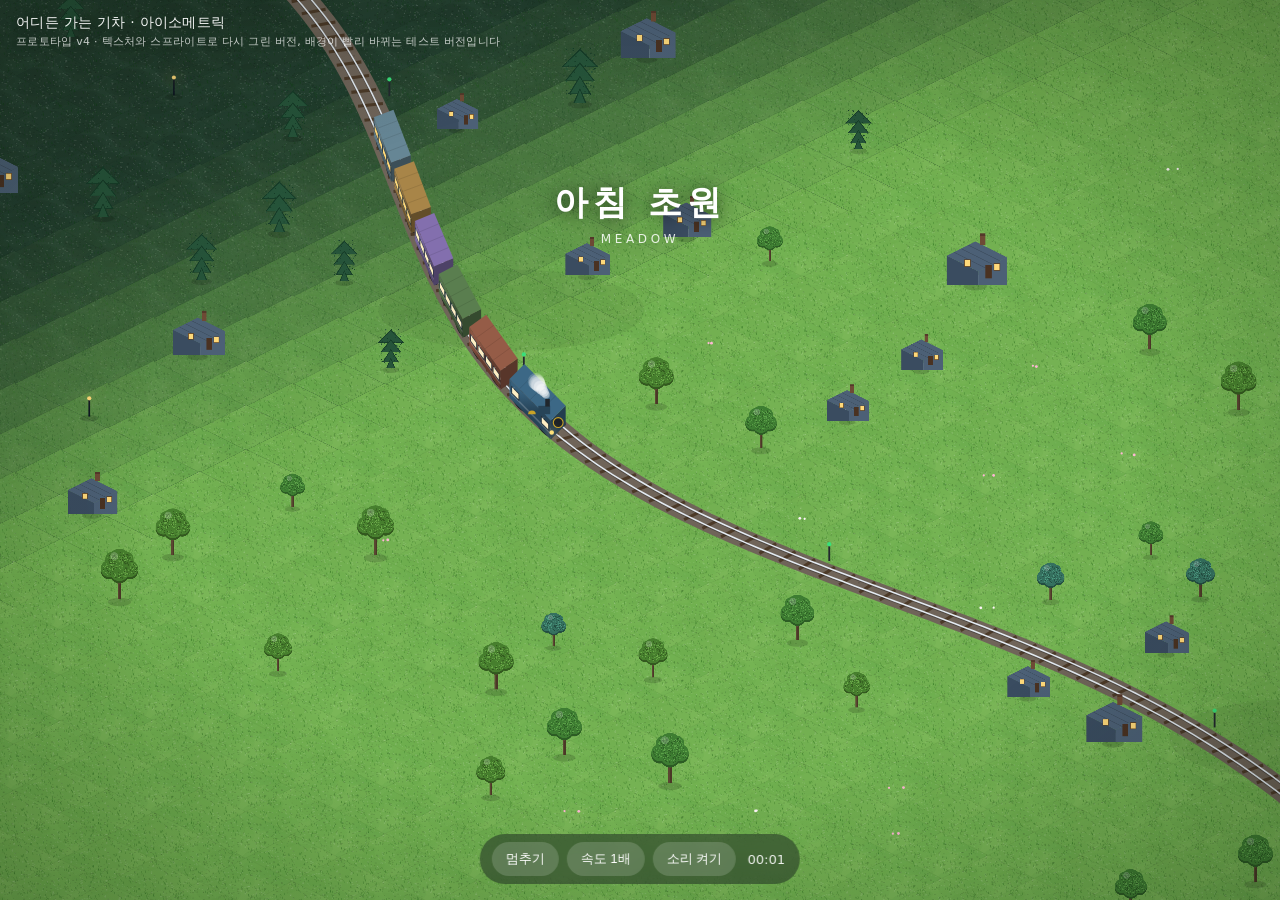
==== commit df7b75c8: "v51" ====
--- a/iso.html
+++ b/iso.html
@@ -36,7 +36,7 @@
 </div>
 
 <script>
-'use strict';(function(_0x353c0d,_0x16ef47){const _0x5223bc={_0x347186:0x325,_0x430997:0x2d0,_0x3b379a:0x2d8,_0x17c35c:0x31c,_0x182ed4:0x386,_0x1b303b:0x353,_0x19e2ab:0x341,_0x534d11:0x396,_0x20e7b7:0x2b6,_0x2120c2:0x2f1,_0x23f2a2:0x376,_0x474762:0x2c4,_0x10ae7d:0x2bd},_0x2c195f={_0x38e03b:0x229};function _0x3d79d5(_0x22cbaa,_0x23f814){return _0x228d(_0x23f814-_0x2c195f._0x38e03b,_0x22cbaa);}const _0x18fc5d=_0x353c0d();while(!![]){try{const _0x554cf8=-parseInt(_0x3d79d5(0x35e,_0x5223bc._0x347186))/0x1*(-parseInt(_0x3d79d5(_0x5223bc._0x430997,_0x5223bc._0x3b379a))/0x2)+-parseInt(_0x3d79d5(_0x5223bc._0x17c35c,0x380))/0x3+-parseInt(_0x3d79d5(0x3e4,_0x5223bc._0x182ed4))/0x4*(parseInt(_0x3d79d5(0x33c,0x312))/0x5)+parseInt(_0x3d79d5(0x35d,0x327))/0x6*(-parseInt(_0x3d79d5(0x2f2,_0x5223bc._0x1b303b))/0x7)+parseInt(_0x3d79d5(_0x5223bc._0x19e2ab,_0x5223bc._0x534d11))/0x8+-parseInt(_0x3d79d5(_0x5223bc._0x20e7b7,_0x5223bc._0x2120c2))/0x9*(parseInt(_0x3d79d5(0x376,_0x5223bc._0x23f2a2))/0xa)+parseInt(_0x3d79d5(_0x5223bc._0x474762,_0x5223bc._0x10ae7d))/0xb;if(_0x554cf8===_0x16ef47)break;else _0x18fc5d['push'](_0x18fc5d['shift']());}catch(_0x45edff){_0x18fc5d['push'](_0x18fc5d['shift']());}}}(_0x2820,0xf2ed6));const canvas=document[_0xb9d2c7(0x33,0x6)+_0xb9d2c7(0x11,-0x5e)]('c'),ctx=canvas['getContext']('2d');function _0x2820(){const _0x291f7f=['iZHHnMqZyG','mJGZntK2vw5hEfPy','iZm4nJa0zq','CMvZDg9Yzq','CMDIysG5mcW2ma','i2iWnteYzG','C3r5Bgu','64w47j2eioYcRoUNIq','CMv2zxjZzq','6RMk7j2aioYiSG','CgXHEuj0BG','revtrvju','C3rYB2TL','qxvKAw9dB250zq','y2XPy2S','z3jHC3m','zwXSAxbZzq','y2fJDhvZ','y2XVC2u','D2fRzuXVy2S','iZm1n2eZza','7iAn64+eia','y2XPCa','ldmWlc44kq','CM91BMq','i2m5ytiYnW','zM9YrwfJAa','C29YDa','lc4XmYK','ntuSmJu1ldaUnq','z2v0q29UDgv4Da','ldaP','BMLNAhq','iZjJnwmYna','C3rLBMvY','BgLUzvrV','iZq3n2yYzq','q09bu1q','iZbKmtuYmq','iZe3m2qYoq','iZnHnJeYoq','qNLjza','iZu0mZGYyq','iZe0mtGXza','BwLU','odr5zMDbu2K','C3vI','CxvHzhjHDgLJqW','zw50','y3vYCMvUDfrPBq','nZaSmJaWldaUmq','iZDHnwmYzq','lc4XncK','C2nHBgu','mcWWlJiWkq','i2uZzwvMnq','C3bSAwnL','ntuSmJu1lc4Yma','iZfKmJeYnG','y2f0y2G','y29Z','CMDIysGZmcWZma','ndqSmtKWla','ywrKq29SB3jtDa','i2vMztnJyW','ntuSmJu1lc4Ynq','ldaUmtaP','64IiioUcToUMRoUkLcdRP4JSNyq','CMDIysGXmJaSoq','6Roe7iAnioQWGoQ4Sa','Ag91C2u','C3bLzwrcDg4','iZrLn2qZyq','z2fPBG','yMfJAW','z2v0rwXLBwvUDa','C2XPy2u','i2zMzti3yq','iZrHntu0oa','iZrHnJC0mq','mtm0mtiWBKDOuuXc','iZzJywi0yq','C3rYB2TLu3r5Ba','iZm1nZa1zG','zgvWDgG','i2q5yZHHnG','C2HHzg93q29SBW','zNjVBNq','CgfSBq','lc4XnsK','otG4mteWrvDvrej0','Aw5Uzxjive1m','y2XVC2vqyxrO','pc9ZBwfSBd4','i2u4y2m4nq','iZzInwi4zG','ndu4mJboDLbuwNC','zM9Yzxn0','D2LKDgG','iZvIndyZmG','CM91BMrszwn0','CMDIysGYntuSmG','v0furvi','y29UBMvJDa','ChvZAa','iZm1otHKmG','iZeYmMeXzq','CgLUzq','B3bHy2L0Eq','C2v0vMfSDwvbDa','C2HHzg93qMX1CG','tuvbre9x','mtu3mJe4otzXsKPLv1q','C25VDW','y29HC3q','CMDIysGXndaSmq','y3jLyxrLt3nJAq','ntuSmJu1lc44nq','DgfYz2v0','C2f2zq','i2yYzJDMyq','DhjLzq','i2rKyMe2oa','BgLMzq','iZvKyti0yq','ywrKrxzLBNrmAq','iZi3ndqZna','ntuSmJu1lc45kq','BMfTzq','mtG1mdy0nZDNywXnwMK','tKLhsfq','CMDIysGWldaSma','z2XVyMfSqwXWAa','CgfKu3rHCNq','u05pvW','zMXVB3i','B0nVBNrLEhq','7iAm66ASioY8NoQ4Sa','iZrHmZGYnG','iZiYmZaZyW','CMDIysGXnsWZnq','yMvNAw5qyxrO','vgLTzq','lc4XnIK','C291BMrcDg4','lc4YocK','zMLSBfjLy3q','C2fUza','7jwe7lMOioY0IoYBKa','CMvNAw9U','DhLWzq','ldm0lc40kq','BgLUzunHCa','lc4XocK','iZiZngq0mq','67cK7zwy64QyioYvHoUEMa','mtqZmZC5ng5ZCNHPrq','iZfKm2y1yW','C2v0vhjHBNnMBW','y3jLyxrLrwXLBq','Dgv4DenVBNrLBG','ntuSmJu1lc4Woq','yxrHBJi','Aw5UzxjizwLNAa','iZrMowm4mW','C2LUzq','iZDHyJy1nW','Aw5UzxjxAwr0Aa','phnTywXSpG','C3rYB2TLuMvJDa','iZiWmJyYyW','iZzIntqZyq','C2LU','iZiWm2eYyW','Dxj2zvrV','BgXHDg9Y','iZm5zta3yq','Bw92zvrV','iZu0nMu3yq','CMDIysGWldCWla','iZKZndaXzG','ndy4ENHjD2Ho','BwfW','ntuSmJu1lc41kq','zhjHD0LTywDL','iZi2ntqZyq','CMDIka','iZzJywi0za','BgLUzvDPzhrO','CMfUzg9T','rK9srvnu','iZnMowzKoa','zNjLCxvLBMn5','iZi3ndCZoq','iZDMyJzJzG','y29Uy2f0','Bwf4','i2zMyJDKnq','Aw1L','lc4XmcK','vg9wywX1zuf0va','i2zMzwzJna','CgLUzvnUB3C','DhjHBNnSyxrL','iZmXntu2zq','66Mi7lAu6RIW','AgvPz2H0','lc4WnsK','yxjJ','iZzLngeZnq','CMvXDwvZDa','ntuSmJu1la','BgLUzwfYuMfTCa','i2qYywq1na','nZC1rKTsu1Hw','DhjLzuq','y3jLyxrLtgLUzq','zMLSBfn0EwXL','i2u2zdi5yq','i2jJy2rKnG','iZq1n2mZza','D2f0zxi','i2zMzdK3yq','zMLSBa','iZnLn2qZmG','BgvUz3rO','67cu64U36Rca','iZrJm2eYoa','iZzMnJq1oq','C3rHCNq','C3fYDa','ywjZ','y2XVy2S','mwnyqwzxCW'];_0x2820=function(){return _0x291f7f;};return _0x2820();}let W=0x0,H=0x0,DPR=0x1;function resize(){const _0x3917c0={_0x88353d:0x12,_0x17509b:0x5d,_0x476a61:0xca,_0x1ce6db:0x48,_0x1f42f4:0x36,_0x29403d:0xd7};DPR=Math[_0x26d7dd(_0x3917c0._0x88353d,-0x5d)](window['devicePixe'+'lRatio']||0x1,1.6),W=window[_0x26d7dd(-_0x3917c0._0x17509b,-_0x3917c0._0x476a61)],H=window[_0x26d7dd(-0x61,-0x43)+'t'],canvas[_0x26d7dd(_0x3917c0._0x1ce6db,0x13)]=Math['round'](W*DPR),canvas[_0x26d7dd(-_0x3917c0._0x1f42f4,-0x84)]=Math['round'](H*DPR);function _0x26d7dd(_0x3fc48e,_0x5288b2){return _0x228d(_0x3fc48e- -0x117,_0x5288b2);}ctx[_0x26d7dd(-0x66,-_0x3917c0._0x29403d)+'rm'](DPR,0x0,0x0,DPR,0x0,0x0);}window[_0xb9d2c7(-0x85,-0xd0)+_0xb9d2c7(0xa,-0x4b)]('resize',resize),resize();function hash(_0x220889){const _0x35337e={_0x268fe1:0x449,_0xada2f4:0x40d};function _0x43bcfd(_0x572475,_0x3ccd83){return _0x228d(_0x3ccd83-0x373,_0x572475);}const _0x3424a8=Math['sin'](_0x220889*127.1+311.7)*43758.5453;return _0x3424a8-Math[_0x43bcfd(_0x35337e._0x268fe1,_0x35337e._0xada2f4)](_0x3424a8);}function clamp(_0x52d6ac,_0x561394,_0x5ed620){const _0x2d5dd8={_0x2ccf48:0x25d,_0x575bfa:0x204},_0xb2befa={_0x12e812:0x186};function _0x365d7c(_0x394fb5,_0xbed2ce){return _0x228d(_0x394fb5-_0xb2befa._0x12e812,_0xbed2ce);}return Math[_0x365d7c(_0x2d5dd8._0x2ccf48,_0x2d5dd8._0x575bfa)](_0x561394,Math[_0x365d7c(0x2af,0x30a)](_0x5ed620,_0x52d6ac));}function lerp(_0x2ffdbf,_0x3388bc,_0x426f3d){return _0x2ffdbf+(_0x3388bc-_0x2ffdbf)*_0x426f3d;}function hexRGB(_0x3d47f6){const _0x16d628={_0x55f527:0xa3,_0x28ecdb:0x59,_0x5759ce:0xf4};function _0x1a1817(_0x58f180,_0x24f993){return _0x228d(_0x58f180- -0xa6,_0x24f993);}return[parseInt(_0x3d47f6[_0x1a1817(_0x16d628._0x55f527,_0x16d628._0x28ecdb)](0x1,0x3),0x10),parseInt(_0x3d47f6['slice'](0x3,0x5),0x10),parseInt(_0x3d47f6[_0x1a1817(_0x16d628._0x55f527,_0x16d628._0x5759ce)](0x5,0x7),0x10)];}function lerpColor(_0x28ca45,_0x8c7d7d,_0x194ce0){const _0x2be25e={_0x2da397:0x1f7,_0x28dbca:0x261,_0x13dc5f:0x20c,_0x28c815:0x276},_0x25f313={_0x5f37b0:0x14c},_0xbda29=hexRGB(_0x28ca45),_0x31d4ab=hexRGB(_0x8c7d7d);function _0x548a46(_0x3a5757,_0x30f1f5){return _0x228d(_0x3a5757-_0x25f313._0x5f37b0,_0x30f1f5);}return _0x548a46(0x219,0x201)+Math[_0x548a46(0x261,_0x2be25e._0x2da397)](lerp(_0xbda29[0x0],_0x31d4ab[0x0],_0x194ce0))+','+Math[_0x548a46(_0x2be25e._0x28dbca,_0x2be25e._0x13dc5f)](lerp(_0xbda29[0x1],_0x31d4ab[0x1],_0x194ce0))+','+Math[_0x548a46(_0x2be25e._0x28dbca,_0x2be25e._0x28c815)](lerp(_0xbda29[0x2],_0x31d4ab[0x2],_0x194ce0))+')';}function shade(_0x258f00,_0x2ebe48){const _0x1c0ef6={_0x5c5882:0x34b,_0x253409:0x393,_0x38f4ae:0x34d};function _0x1ed165(_0x45ddea,_0x9c6045){return _0x228d(_0x45ddea-0x27e,_0x9c6045);}const _0x5d1ff4=hexRGB(_0x258f00);return _0x1ed165(_0x1c0ef6._0x5c5882,0x302)+clamp(Math[_0x1ed165(_0x1c0ef6._0x253409,0x326)](_0x5d1ff4[0x0]*_0x2ebe48),0x0,0xff)+','+clamp(Math[_0x1ed165(0x393,0x324)](_0x5d1ff4[0x1]*_0x2ebe48),0x0,0xff)+','+clamp(Math[_0x1ed165(0x393,_0x1c0ef6._0x38f4ae)](_0x5d1ff4[0x2]*_0x2ebe48),0x0,0xff)+')';}function poly(_0x14fdc1,_0x2008be,_0x206f18){const _0x491fd8={_0x1bb6eb:0x30c,_0x5ca7c6:0x338,_0x2f9847:0x371,_0x5f5872:0x3dd,_0x4c74c4:0x367,_0x5cce04:0x379,_0x194cfb:0x2e7};ctx[_0x44cec8(0x304,0x2ae)]=_0x2008be,ctx['beginPath'](),ctx[_0x44cec8(0x2dc,0x324)](_0x14fdc1[0x0][0x0],_0x14fdc1[0x0][0x1]);function _0x44cec8(_0x312663,_0xe8ddd){return _0x228d(_0x312663-0x218,_0xe8ddd);}for(let _0x4f5bed=0x1;_0x4f5bed<_0x14fdc1[_0x44cec8(_0x491fd8._0x1bb6eb,0x327)];_0x4f5bed++)ctx[_0x44cec8(_0x491fd8._0x5ca7c6,0x2c4)](_0x14fdc1[_0x4f5bed][0x0],_0x14fdc1[_0x4f5bed][0x1]);ctx[_0x44cec8(_0x491fd8._0x2f9847,_0x491fd8._0x5f5872)](),ctx['fill'](),_0x206f18&&(ctx[_0x44cec8(_0x491fd8._0x4c74c4,_0x491fd8._0x5cce04)+'e']=_0x206f18,ctx[_0x44cec8(_0x491fd8._0x194cfb,0x283)]=0x1,ctx[_0x44cec8(0x321,0x2af)]());}const BIOMES=[{'name':_0xb9d2c7(-0x6e,-0xb0),'sub':_0xb9d2c7(0x57,0xa),'gA':_0xb9d2c7(-0x5c,-0x47),'gB':_0xb9d2c7(-0x47,-0xa6),'tree':_0xb9d2c7(-0x22,-0x74),'treeD':_0xb9d2c7(0x9,0xb),'water':'#3f9fd8','sand':_0xb9d2c7(-0x28,-0x85),'coast':0x0,'night':0x0},{'name':_0xb9d2c7(-0xf,0x49),'sub':_0xb9d2c7(-0x44,0x1c),'gA':'#4f8a45','gB':_0xb9d2c7(-0x26,0x2c),'tree':'#26543a','treeD':_0xb9d2c7(0xf,0x76),'water':_0xb9d2c7(-0x43,-0x4a),'sand':_0xb9d2c7(-0x28,-0x9b),'coast':0x0,'night':0x0},{'name':_0xb9d2c7(-0x20,0x14),'sub':_0xb9d2c7(0xd,-0x20),'gA':'#79b657','gB':_0xb9d2c7(-0x47,0x17),'tree':_0xb9d2c7(-0x4,-0x32),'treeD':'#265c2c','water':_0xb9d2c7(0x51,0xa6),'sand':'#ecd9a0','coast':0x1,'night':0x0},{'name':_0xb9d2c7(-0x11,0x21),'sub':_0xb9d2c7(-0xd,-0x40),'gA':_0xb9d2c7(0x62,0x31),'gB':_0xb9d2c7(-0x2d,-0x11),'tree':'#4e7d3a','treeD':_0xb9d2c7(0x10,-0x16),'water':_0xb9d2c7(-0x43,-0x36),'sand':_0xb9d2c7(0x46,0x50),'coast':0x0,'night':0.15},{'name':_0xb9d2c7(0x2b,0x83),'sub':'SNOW','gA':_0xb9d2c7(0x60,-0x6),'gB':_0xb9d2c7(0x1f,0x51),'tree':'#38604e','treeD':_0xb9d2c7(-0x41,-0x17),'water':_0xb9d2c7(-0x40,0x23),'sand':'#ffffff','coast':0x0,'night':0x0},{'name':_0xb9d2c7(-0x67,-0x9),'sub':_0xb9d2c7(-0x80,-0x68),'gA':_0xb9d2c7(-0x84,-0x1d),'gB':_0xb9d2c7(-0x55,-0x43),'tree':_0xb9d2c7(0x52,0x3d),'treeD':'#0b1d14','water':_0xb9d2c7(-0x65,-0x26),'sand':_0xb9d2c7(0x36,-0x8),'coast':0x0,'night':0x1}],SEG=0xa28,BLEND=0x28a;function biomeIndexAt(_0x423333){const _0x14c00e={_0x2884a6:0x34b};function _0x291966(_0x11c51d,_0x4d2809){return _0x228d(_0x4d2809-_0x14c00e._0x2884a6,_0x11c51d);}return Math[_0x291966(0x3f4,0x3e5)](_0x423333/SEG);}function biomeAt(_0x157377){const _0x4a0658={_0x5de233:0x240},_0xbf6d20={_0x526b6f:0x334};function _0x4ef042(_0x2b8cf3,_0x4cc78c){return _0x228d(_0x2b8cf3- -_0xbf6d20._0x526b6f,_0x4cc78c);}const _0x20f76e=biomeIndexAt(_0x157377);return BIOMES[(_0x20f76e%BIOMES['length']+BIOMES[_0x4ef042(-0x240,-0x1fc)])%BIOMES[_0x4ef042(-_0x4a0658._0x5de233,-0x245)]];}function paletteAt(_0x4bf4db){const _0x48dcbb={_0x445ae3:0x248,_0x7d4c8a:0x248,_0x4b4d9e:0x2ab,_0x49bb91:0x22c,_0x5d7f42:0x27d,_0x344b42:0x248,_0x3d2827:0x296,_0x2c46f0:0x248,_0x4b343c:0x1c6,_0x585ccf:0x276,_0x596d79:0x24c,_0x52577d:0x1a5,_0x34d3d9:0x26c},_0x346665={_0x4787cf:0x33c},_0x2b4b0d=biomeIndexAt(_0x4bf4db),_0x5ba4ef=BIOMES[(_0x2b4b0d%BIOMES[_0x2e720f(-0x254,-_0x48dcbb._0x445ae3)]+BIOMES[_0x2e720f(-0x2ab,-_0x48dcbb._0x7d4c8a)])%BIOMES[_0x2e720f(-_0x48dcbb._0x4b4d9e,-_0x48dcbb._0x445ae3)]],_0x28877c=BIOMES[((_0x2b4b0d+0x1)%BIOMES[_0x2e720f(-_0x48dcbb._0x49bb91,-0x248)]+BIOMES[_0x2e720f(-_0x48dcbb._0x5d7f42,-_0x48dcbb._0x344b42)])%BIOMES[_0x2e720f(-_0x48dcbb._0x3d2827,-_0x48dcbb._0x2c46f0)]];function _0x2e720f(_0x5ca8c6,_0x203ff4){return _0x228d(_0x203ff4- -_0x346665._0x4787cf,_0x5ca8c6);}const _0x18125a=_0x4bf4db-_0x2b4b0d*SEG,_0x114252=clamp((_0x18125a-(SEG-BLEND))/BLEND,0x0,0x1);if(_0x114252<=0x0)return _0x5ba4ef;const _0x5c45f2=_0x114252*_0x114252*(0x3-0x2*_0x114252),_0x5b55b2={'name':_0x5ba4ef['name'],'sub':_0x5ba4ef[_0x2e720f(-0x1f5,-0x211)]};for(const _0x198b93 of['gA','gB',_0x2e720f(-0x16f,-_0x48dcbb._0x4b343c),_0x2e720f(-_0x48dcbb._0x585ccf,-0x252),_0x2e720f(-0x1fc,-_0x48dcbb._0x596d79),_0x2e720f(-0x277,-_0x48dcbb._0x3d2827)])_0x5b55b2[_0x198b93]=lerpColor(_0x5ba4ef[_0x198b93],_0x28877c[_0x198b93],_0x5c45f2);return _0x5b55b2['coast']=lerp(_0x5ba4ef[_0x2e720f(-_0x48dcbb._0x52577d,-0x1cd)],_0x28877c['coast'],_0x5c45f2),_0x5b55b2[_0x2e720f(-_0x48dcbb._0x34d3d9,-0x21f)]=lerp(_0x5ba4ef[_0x2e720f(-0x253,-0x21f)],_0x28877c['night'],_0x5c45f2),_0x5b55b2;}const ISO_X=0.92,ISO_Y=0.46;function meander(_0x345945){const _0x568ee0={_0x4c34d4:0x429,_0x558a86:0x429,_0x3a464a:0x3ec},_0x1343f5={_0x1b4567:0x36a};function _0x28fc7e(_0x12a47d,_0x571a91){return _0x228d(_0x571a91-_0x1343f5._0x1b4567,_0x12a47d);}return Math[_0x28fc7e(_0x568ee0._0x4c34d4,_0x568ee0._0x4c34d4)](_0x345945*0.0013)*0xd2+Math[_0x28fc7e(0x48a,_0x568ee0._0x558a86)](_0x345945*0.0031+1.3)*0x78+Math[_0x28fc7e(_0x568ee0._0x3a464a,_0x568ee0._0x4c34d4)](_0x345945*0.00037+0.6)*0xf0;}function dMeander(_0x336dd9){return(meander(_0x336dd9+0x3)-meander(_0x336dd9-0x3))/0x6;}function hill(_0x2d2d80,_0x3bf34e){const _0x3f22b1={_0x3a57dd:0xa2,_0x13b12a:0xb2},_0x1d32c5={_0x105c52:0x1d};function _0x50570b(_0x3acd7e,_0x1b93f7){return _0x228d(_0x3acd7e- -_0x1d32c5._0x105c52,_0x1b93f7);}return Math['sin'](_0x2d2d80*0.0011+_0x3bf34e*0.0006)*0xf+Math[_0x50570b(_0x3f22b1._0x3a57dd,_0x3f22b1._0x13b12a)](_0x3bf34e*0.0019+_0x2d2d80*0.0003)*0x9+Math['sin']((_0x2d2d80+_0x3bf34e)*0.00045)*0xb;}function trackZ(_0x3f5ac4){return hill(_0x3f5ac4,meander(_0x3f5ac4));}let camPX=0x0,camPY=0x0;const ZOOM=0.7;let VIS={'x0':-0x190,'y0':-0x190,'x1':0x7d0,'y1':0x7d0};function proj(_0x74e516,_0x5d8a73,_0x4e045b){return[(_0x74e516-_0x5d8a73)*ISO_X-camPX,(_0x74e516+_0x5d8a73)*ISO_Y-(_0x4e045b||0x0)-camPY];}let playing=!![],speedMul=0x1,worldX=0x0,elapsed=0x0,lastBiomeIdx=-0x1;const BASE_SPEED=0x3c,smoke=[];let smokePos=null;const regionEl=document['getElement'+_0xb9d2c7(0x11,0x40)](_0xb9d2c7(-0x6d,-0xce)),clockEl=document[_0xb9d2c7(0x33,0x13)+_0xb9d2c7(0x11,0x0)](_0xb9d2c7(-0x1a,-0x45));let regionTimer=null;function announce(_0x3ac261){const _0x2fcd28={_0x28439d:0x11e,_0x329f8d:0xaf,_0x50a44e:0x174,_0x3ef76f:0x3c},_0x4900d8={_0x5e5d8a:0x26c},_0x49a065={_0x237abf:0x15a},_0x2e584e={_0x3495ae:0x207};regionEl[_0x5e70d9(-_0x2fcd28._0x28439d,-_0x2fcd28._0x329f8d)]=_0x3ac261[_0x5e70d9(-0x1c4,-_0x2fcd28._0x50a44e)]+_0x5e70d9(-0x18e,-0x14c)+_0x3ac261[_0x5e70d9(-0x14b,-0xdc)]+_0x5e70d9(-_0x2fcd28._0x3ef76f,-0xad);function _0x5e70d9(_0x4c17db,_0x668240){return _0x228d(_0x668240- -_0x2e584e._0x3495ae,_0x4c17db);}regionEl[_0x5e70d9(-0x10c,-0x104)][_0x5e70d9(-0x40,-0x9e)]=0x1,clearTimeout(regionTimer),regionTimer=setTimeout(()=>{function _0xcc7f94(_0x4400e5,_0x5e19e9){return _0x228d(_0x4400e5-_0x49a065._0x237abf,_0x5e19e9);}regionEl[_0xcc7f94(0x25d,_0x4900d8._0x5e5d8a)]['opacity']=0x0;},0xd48);}let _seed=0x3ade68b1;function rnd(){return _seed=_seed*0x41a7%0x7fffffff,(_seed-0x1)/0x7ffffffe;}function makeCanvas(_0x2ec53c,_0x49c954){const _0x74217={_0x435375:0x14f,_0x4f567b:0x141,_0x439566:0x103,_0x11f088:0x97},_0x432dcf={_0x5c2aca:0x4a},_0x3375d1=document[_0x51e23f(0x3,0x68)+_0x51e23f(_0x74217._0x435375,0xe3)]('canvas');_0x3375d1[_0x51e23f(_0x74217._0x4f567b,0x115)]=_0x2ec53c;function _0x51e23f(_0x189ce4,_0x59af7c){return _0x228d(_0x59af7c- -_0x432dcf._0x5c2aca,_0x189ce4);}return _0x3375d1[_0x51e23f(_0x74217._0x439566,_0x74217._0x11f088)]=_0x49c954,_0x3375d1;}function makeGroundTexture(_0x5be3f2,_0x2d031){const _0x20b276={_0x255f61:0x24,_0x1b2114:0xf4,_0x45d394:0x92,_0x256f27:0xa0,_0xb070ba:0x80,_0x5cdeab:0xa0,_0x2e9279:0x85,_0x11e5f1:0x7c,_0x352246:0x62,_0x4353e2:0x1e,_0x2e26be:0x38,_0x55f0d7:0x18,_0x4be976:0x62,_0x50dd68:0xc8,_0x1a4bbc:0x18,_0x2edcf4:0x17,_0x3fe422:0x48,_0x1a58b0:0x5e,_0x467467:0x4a,_0x152058:0x7d,_0x292ac7:0x64,_0xe33f75:0x64,_0x1e66cf:0x37,_0x379772:0x9,_0x29c2c9:0x57,_0x346ab2:0x5e,_0x2cc8fa:0xa,_0x253028:0x4b,_0x787c4:0x7e,_0x4652bf:0x38,_0x30508f:0xa5,_0x4b9905:0xe,_0x24edc0:0x92,_0x5403cf:0x12,_0x394c12:0x58,_0x2f8494:0x55,_0x4742e0:0xe0,_0x5084da:0x70,_0x5afaf8:0xb,_0x5b7ad2:0xa9,_0x4ea4d0:0x114,_0x36ac63:0x10d,_0x4e791b:0x33,_0x1e9642:0x7f,_0x22600e:0xc7,_0x357868:0x32,_0x2023dd:0xd4,_0x369b9f:0x36,_0x524bbf:0xbd,_0x5ee57a:0xef},_0x2a2164=0x2,_0x35d8d7=0x8e*_0x2a2164,_0x2ded11=0x47*_0x2a2164,_0x3be6a2=makeCanvas(_0x35d8d7,_0x2ded11),_0x356f16=_0x3be6a2['getContext']('2d');_0x356f16['beginPath'](),_0x356f16[_0x2e02b2(0x36,_0x20b276._0x255f61)](_0x35d8d7/0x2,0x0),_0x356f16[_0x2e02b2(0x92,_0x20b276._0x1b2114)](_0x35d8d7,_0x2ded11/0x2),_0x356f16[_0x2e02b2(_0x20b276._0x45d394,_0x20b276._0x256f27)](_0x35d8d7/0x2,_0x2ded11),_0x356f16[_0x2e02b2(_0x20b276._0x45d394,_0x20b276._0xb070ba)](0x0,_0x2ded11/0x2),_0x356f16[_0x2e02b2(0xcb,_0x20b276._0x5cdeab)](),_0x356f16[_0x2e02b2(_0x20b276._0x2e9279,_0x20b276._0x11e5f1)]();const _0x457298=_0x2d031===_0x2e02b2(_0x20b276._0x352246,_0x20b276._0x4353e2)?_0x5be3f2[_0x2e02b2(0x62,_0x20b276._0x2e26be)]:_0x2d031===_0x2e02b2(_0x20b276._0x55f0d7,_0x20b276._0x2e9279)?_0x5be3f2[_0x2e02b2(0x18,0x57)]:_0x5be3f2['gA'],_0xcf7e17=_0x2d031===_0x2e02b2(_0x20b276._0x4be976,0x34)?_0x5be3f2[_0x2e02b2(0x62,_0x20b276._0x50dd68)]:_0x2d031===_0x2e02b2(_0x20b276._0x55f0d7,-0x3)?_0x5be3f2[_0x2e02b2(_0x20b276._0x1a4bbc,0x28)]:_0x5be3f2['gB'];function _0x2e02b2(_0x233bbe,_0xa38fc1){return _0x228d(_0x233bbe- -0x8e,_0xa38fc1);}_0x356f16[_0x2e02b2(0x5e,0x6b)]=_0x457298,_0x356f16[_0x2e02b2(_0x20b276._0x2edcf4,_0x20b276._0x3fe422)](0x0,0x0,_0x35d8d7,_0x2ded11);for(let _0x4a5ecf=0x0;_0x4a5ecf<0x1a;_0x4a5ecf++){_0x356f16[_0x2e02b2(_0x20b276._0x1a58b0,0x56)]=_0xcf7e17,_0x356f16[_0x2e02b2(0x9,_0x20b276._0x467467)+'a']=0.15+rnd()*0.2;const _0xeb8268=rnd()*_0x35d8d7,_0x59c550=rnd()*_0x2ded11,_0x4322ef=(0x8+rnd()*0x1a)*_0x2a2164;_0x356f16[_0x2e02b2(0x12,_0x20b276._0x152058)](),_0x356f16[_0x2e02b2(0x7f,_0x20b276._0x292ac7)](_0xeb8268,_0x59c550,_0x4322ef,_0x4322ef*0.5,0x0,0x0,Math['PI']*0x2),_0x356f16[_0x2e02b2(_0x20b276._0xe33f75,_0x20b276._0x1e66cf)]();}_0x356f16[_0x2e02b2(_0x20b276._0x379772,-_0x20b276._0x29c2c9)+'a']=0x1;for(let _0x2e84c1=0x0;_0x2e84c1<0x1ae;_0x2e84c1++){_0x356f16[_0x2e02b2(_0x20b276._0x346ab2,-_0x20b276._0x2cc8fa)]=rnd()>0.5?'rgba(0,0,0'+_0x2e02b2(0xb1,_0x20b276._0x253028):_0x2e02b2(0xd4,0xcd)+'55,255,0.1'+'0)',_0x356f16['fillRect'](rnd()*_0x35d8d7,rnd()*_0x2ded11,(0x1+rnd()*1.6)*_0x2a2164,(0x1+rnd())*_0x2a2164);}if(_0x2d031===_0x2e02b2(_0x20b276._0x787c4,0x4d)||_0x2d031===_0x2e02b2(0xd0,0x12e)){_0x356f16['strokeStyl'+'e']=_0x2e02b2(_0x20b276._0x4652bf,0x99)+_0x2e02b2(_0x20b276._0x30508f,0xe5),_0x356f16[_0x2e02b2(0x41,-_0x20b276._0x4b9905)]=1.1*_0x2a2164;for(let _0x495f69=0x0;_0x495f69<0x8c;_0x495f69++){const _0x49999e=rnd()*_0x35d8d7,_0x28a423=rnd()*_0x2ded11;_0x356f16[_0x2e02b2(0x12,0x3f)](),_0x356f16['moveTo'](_0x49999e,_0x28a423),_0x356f16[_0x2e02b2(_0x20b276._0x24edc0,0x95)](_0x49999e-0x1*_0x2a2164,_0x28a423-3.4*_0x2a2164),_0x356f16[_0x2e02b2(0x7b,0x4f)]();}}if(_0x2d031==='sand'){_0x356f16[_0x2e02b2(0xc1,0xc7)+'e']=_0x2e02b2(0xb3,0xde)+'0,30,0.18)',_0x356f16[_0x2e02b2(0x41,-0x25)]=0x1*_0x2a2164;for(let _0x28e3d3=0x0;_0x28e3d3<0x1a;_0x28e3d3++){const _0x18f2bd=rnd()*_0x35d8d7,_0x2f94f6=rnd()*_0x2ded11;_0x356f16[_0x2e02b2(_0x20b276._0x5403cf,_0x20b276._0x394c12)](),_0x356f16[_0x2e02b2(_0x20b276._0x2f8494,0xa0)](_0x18f2bd,_0x2f94f6,0x4*_0x2a2164+rnd()*0x5*_0x2a2164,Math['PI']*1.15,Math['PI']*1.7),_0x356f16[_0x2e02b2(0x7b,0xb)]();}}if(_0x2d031===_0x2e02b2(_0x20b276._0x4742e0,_0x20b276._0x5084da)){_0x356f16[_0x2e02b2(0x5e,-_0x20b276._0x5afaf8)]='rgba(255,2'+_0x2e02b2(0x8c,_0x20b276._0x5b7ad2)+')';for(let _0x10eb03=0x0;_0x10eb03<0xaa;_0x10eb03++){_0x356f16[_0x2e02b2(0x17,-0x46)](rnd()*_0x35d8d7,rnd()*_0x2ded11,1.6*_0x2a2164,1.6*_0x2a2164);}_0x356f16['fillStyle']=_0x2e02b2(0xe2,_0x20b276._0x4ea4d0)+_0x2e02b2(0xa1,_0x20b276._0x36ac63)+'2)';for(let _0x3b7fae=0x0;_0x3b7fae<0x14;_0x3b7fae++){_0x356f16[_0x2e02b2(0x12,-_0x20b276._0x4e791b)](),_0x356f16[_0x2e02b2(_0x20b276._0x1e9642,0x74)](rnd()*_0x35d8d7,rnd()*_0x2ded11,0xa*_0x2a2164,0x4*_0x2a2164,0x0,0x0,Math['PI']*0x2),_0x356f16[_0x2e02b2(_0x20b276._0x292ac7,_0x20b276._0x22600e)]();}}if(_0x2d031===_0x2e02b2(_0x20b276._0x352246,_0x20b276._0x357868)){_0x356f16['strokeStyl'+'e']=_0x2e02b2(_0x20b276._0x2023dd,0x11a)+'55,255,0.3'+'5)',_0x356f16[_0x2e02b2(0x41,0x1d)]=1.2*_0x2a2164;for(let _0x54ebf3=0x0;_0x54ebf3<0x16;_0x54ebf3++){const _0x3ce44f=rnd()*_0x35d8d7,_0x2cc4b1=rnd()*_0x2ded11,_0x35336e=(0x6+rnd()*0xe)*_0x2a2164;_0x356f16[_0x2e02b2(_0x20b276._0x5403cf,0x14)](),_0x356f16[_0x2e02b2(_0x20b276._0x369b9f,-0x2a)](_0x3ce44f,_0x2cc4b1),_0x356f16[_0x2e02b2(0x92,_0x20b276._0x524bbf)](_0x3ce44f+_0x35336e,_0x2cc4b1-1.6*_0x2a2164),_0x356f16[_0x2e02b2(0x7b,_0x20b276._0x5ee57a)]();}}return _0x3be6a2;}const TEX={};for(const b of BIOMES){const kind=b[_0xb9d2c7(0x16,0x55)]===_0xb9d2c7(-0xd,-0x81)?_0xb9d2c7(-0x6f,-0x1e):b['sub']===_0xb9d2c7(-0x7c,-0xd)?'snow':b['sub']===_0xb9d2c7(-0x44,-0x24)?_0xb9d2c7(0x49,0xb9):_0xb9d2c7(-0x9,0x60);TEX[b[_0xb9d2c7(0x16,0x2c)]]=[0x0,0x1,0x2][_0xb9d2c7(-0x4c,-0x3d)](()=>makeGroundTexture(b,kind));}TEX['WATER']=[0x0,0x1,0x2][_0xb9d2c7(-0x4c,0x1)](()=>makeGroundTexture(BIOMES[0x2],_0xb9d2c7(-0x25,-0x22))),TEX['SAND']=[0x0,0x1][_0xb9d2c7(-0x4c,-0xba)](()=>makeGroundTexture(BIOMES[0x2],'sand'));function tileKind(_0x4f3f52,_0x21b6bb,_0x51ebdd){if(_0x4f3f52>0.55&&_0x51ebdd>0xc8)return _0x2d72ca(-0x233,-0x253);function _0x2d72ca(_0x5955e8,_0x636f40){return _0x228d(_0x636f40- -0x3b6,_0x5955e8);}if(_0x4f3f52>0.55&&_0x51ebdd>0x78)return'SAND';return _0x21b6bb;}function makeSprite(_0xc0d638,_0x40bf83,_0x4b4265){const _0x16c698={_0x5988b4:0x3b3},_0x334e6e=0x2,_0x22e762=makeCanvas(_0xc0d638*_0x334e6e,_0x40bf83*_0x334e6e),_0x28742f=_0x22e762[_0x35da17(0x4ce,0x468)]('2d');_0x28742f[_0x35da17(0x4e5,0x502)](_0x334e6e,_0x334e6e),_0x4b4265(_0x28742f,_0xc0d638,_0x40bf83);function _0x35da17(_0x43fab4,_0x4c8826){return _0x228d(_0x43fab4-_0x16c698._0x5988b4,_0x4c8826);}return _0x22e762['_w']=_0xc0d638,_0x22e762['_h']=_0x40bf83,_0x22e762;}function drawSprite(_0x276950,_0x2e6ee6,_0x2939ff,_0x519f38){const _0x483ce4={_0x1af52a:0x42,_0xf04c85:0x20};function _0x4a613e(_0x5b2033,_0x3d73d0){return _0x228d(_0x5b2033- -0x10d,_0x3d73d0);}const _0x5d4b48=_0x276950['_w']*_0x519f38,_0x5ce839=_0x276950['_h']*_0x519f38;ctx[_0x4a613e(-_0x483ce4._0x1af52a,-_0x483ce4._0xf04c85)](_0x276950,_0x2e6ee6-_0x5d4b48/0x2,_0x2939ff-_0x5ce839,_0x5d4b48,_0x5ce839);}function foliageSpeckle(_0x52f666,_0x4855cd,_0x4f6364,_0x39c2d1,_0x3517f7){const _0x1d0b2c={_0x54cc55:0x1bc,_0x4a960a:0x139,_0x603530:0x1a7,_0x1ceb59:0x1e9},_0x3764f6={_0x4f6d27:0xb3};function _0x11df17(_0x330fe1,_0xa4bf22){return _0x228d(_0x330fe1-_0x3764f6._0x4f6d27,_0xa4bf22);}for(let _0x5af408=0x0;_0x5af408<0x5a;_0x5af408++){const _0x1f26c0=rnd()*Math['PI']*0x2,_0x52ae5d=Math[_0x11df17(0x1ac,_0x1d0b2c._0x54cc55)](rnd())*_0x39c2d1;_0x52f666[_0x11df17(0x19f,0x1e3)]=_0x3517f7[Math[_0x11df17(0x14d,_0x1d0b2c._0x4a960a)](rnd()*_0x3517f7[_0x11df17(_0x1d0b2c._0x603530,_0x1d0b2c._0x1ceb59)])],_0x52f666['fillRect'](_0x4855cd+Math['cos'](_0x1f26c0)*_0x52ae5d,_0x4f6364+Math['sin'](_0x1f26c0)*_0x52ae5d*0.82,1.8,1.8);}}function roundTreeSprite(_0x5efcb4,_0x2d8e61,_0x1300aa){const _0x826115={_0x5bf26e:0x3d3,_0x485e8a:0x3ea,_0x595624:0x4c5,_0xb7de8d:0x45e,_0x1e450e:0x45b,_0x3c0032:0x44d,_0x2b3c6a:0x41b,_0x3c134a:0x42d,_0x5dbeca:0x3cd,_0x224c81:0x39e,_0x13a95c:0x40d,_0x41a3ac:0x41e,_0x1c7bb1:0x3c2,_0x1abb60:0x32b,_0x195679:0x386,_0x4c3290:0x3e1,_0x3449bc:0x424,_0x5eec7f:0x3e6,_0x428bf1:0x3ea,_0x53c622:0x411,_0x35f9b9:0x409,_0x4fa2d1:0x3f8,_0x44fc52:0x460,_0x310155:0x434,_0x12f811:0x39e};return makeSprite(0x4e,0x62,_0x1de06a=>{_0x1de06a[_0x481bf3(_0x826115._0x5bf26e,_0x826115._0x485e8a)]=_0x481bf3(_0x826115._0x595624,_0x826115._0xb7de8d),_0x1de06a['fillRect'](0x24,0x40,0x6,0x20),_0x1de06a['fillStyle']=_0x481bf3(0x338,0x39b),_0x1de06a['fillRect'](0x27,0x40,0x3,0x20),_0x1de06a[_0x481bf3(_0x826115._0x1e450e,_0x826115._0x3c0032)+'e']=_0x481bf3(_0x826115._0x2b3c6a,0x45e),_0x1de06a[_0x481bf3(_0x826115._0x3c134a,_0x826115._0x5dbeca)]=3.4,_0x1de06a[_0x481bf3(0x3e9,_0x826115._0x224c81)](),_0x1de06a[_0x481bf3(0x3ed,0x3c2)](0x27,0x46),_0x1de06a[_0x481bf3(_0x826115._0x13a95c,_0x826115._0x41a3ac)](0x1a,0x34),_0x1de06a[_0x481bf3(0x3ce,_0x826115._0x1c7bb1)](0x27,0x44),_0x1de06a[_0x481bf3(0x46b,_0x826115._0x41a3ac)](0x34,0x32),_0x1de06a[_0x481bf3(0x3c3,0x407)]();const _0x2b68d5=[[0x27,0x1c,0x15],[0x15,0x2a,0xf],[0x39,0x2a,0xf],[0x27,0x2f,0x11],[0x1b,0x19,0xd],[0x33,0x19,0xd]];function _0x481bf3(_0x26d1c7,_0x5b32ea){return _0x228d(_0x5b32ea-0x2fe,_0x26d1c7);}for(const [_0x37473b,_0x505f49,_0x51996e]of _0x2b68d5){_0x1de06a['fillStyle']=_0x2d8e61,_0x1de06a[_0x481bf3(_0x826115._0x1abb60,0x39e)](),_0x1de06a[_0x481bf3(_0x826115._0x195679,_0x826115._0x4c3290)](_0x37473b,_0x505f49+0x4,_0x51996e,0x0,Math['PI']*0x2),_0x1de06a[_0x481bf3(_0x826115._0x3449bc,0x3f0)]();}for(const [_0x188736,_0x31b18b,_0x34c727]of _0x2b68d5){_0x1de06a[_0x481bf3(_0x826115._0x5eec7f,_0x826115._0x428bf1)]=_0x5efcb4,_0x1de06a['beginPath'](),_0x1de06a[_0x481bf3(0x3fa,_0x826115._0x4c3290)](_0x188736,_0x31b18b,_0x34c727,0x0,Math['PI']*0x2),_0x1de06a[_0x481bf3(_0x826115._0x53c622,0x3f0)]();}for(const [_0x31b420,_0x41244c,_0x14af30]of _0x2b68d5)foliageSpeckle(_0x1de06a,_0x31b420,_0x41244c,_0x14af30-0x2,[_0x2d8e61,_0x1300aa,_0x5efcb4]);_0x1de06a[_0x481bf3(_0x826115._0x35f9b9,0x3ea)]=_0x481bf3(_0x826115._0x4fa2d1,_0x826115._0x44fc52)+_0x481bf3(0x3f6,_0x826115._0x310155)+')',_0x1de06a[_0x481bf3(0x374,_0x826115._0x12f811)](),_0x1de06a['arc'](0x1e,0x14,0x7,0x0,Math['PI']*0x2),_0x1de06a['fill']();});}function pineSprite(_0x4aa7ca,_0x2bdf7c,_0x16534d){const _0x443dfa={_0x538bfe:0x219,_0x596e07:0x284,_0x2b48a5:0x254,_0x3ecaeb:0x1d2,_0x176b36:0x23a,_0x40d187:0x207,_0x42050a:0x1b2,_0x15ef82:0x259,_0x55e63e:0x24d,_0x45ea71:0x2b8,_0x56ba3a:0x286,_0x1ca3ea:0x1b4,_0x10259c:0x219,_0x45f82e:0x1cd,_0xa0d47c:0x1de,_0x4400d8:0x262,_0x3b458e:0x1cd,_0x39699f:0x1a3,_0x93debb:0x1f1,_0x570e6e:0x1d8,_0x37a10c:0x2a6,_0x48fb9e:0x26c,_0x113c98:0x20a,_0x649c70:0x1d2,_0x19dd45:0x205};return makeSprite(0x42,0x6a,_0x22cf2d=>{_0x22cf2d[_0x2dc4ad(_0x443dfa._0x538bfe,_0x443dfa._0x596e07)]=_0x2dc4ad(0x28d,_0x443dfa._0x2b48a5),_0x22cf2d[_0x2dc4ad(_0x443dfa._0x3ecaeb,_0x443dfa._0x176b36)](30.5,0x58,0x5,0x10);const _0xd1ee32=[[0x21,0x12,0x1e],[0x21,0x28,0x18],[0x21,0x3e,18.5],[0x21,0x52,0xd]];function _0x2dc4ad(_0x359b4b,_0x1933ef){return _0x228d(_0x359b4b-0x12d,_0x1933ef);}for(const [_0x440f1b,_0x4fa0b7,_0x107b0]of _0xd1ee32){_0x22cf2d['fillStyle']=_0x2bdf7c,_0x22cf2d[_0x2dc4ad(0x1cd,_0x443dfa._0x40d187)](),_0x22cf2d[_0x2dc4ad(0x1f1,_0x443dfa._0x42050a)](_0x440f1b-_0x107b0,_0x4fa0b7+0x1e),_0x22cf2d[_0x2dc4ad(0x24d,_0x443dfa._0x15ef82)](_0x440f1b+_0x107b0,_0x4fa0b7+0x1e),_0x22cf2d[_0x2dc4ad(_0x443dfa._0x55e63e,_0x443dfa._0x45ea71)](_0x440f1b,_0x4fa0b7),_0x22cf2d[_0x2dc4ad(_0x443dfa._0x56ba3a,0x2bc)](),_0x22cf2d[_0x2dc4ad(0x21f,_0x443dfa._0x1ca3ea)](),_0x22cf2d[_0x2dc4ad(_0x443dfa._0x10259c,0x1c7)]=_0x4aa7ca,_0x22cf2d[_0x2dc4ad(_0x443dfa._0x45f82e,0x207)](),_0x22cf2d[_0x2dc4ad(0x1f1,0x262)](_0x440f1b-_0x107b0+0x3,_0x4fa0b7+0x1d),_0x22cf2d[_0x2dc4ad(0x24d,_0x443dfa._0xa0d47c)](_0x440f1b+_0x107b0-0x3,_0x4fa0b7+0x1d),_0x22cf2d[_0x2dc4ad(_0x443dfa._0x55e63e,0x1f8)](_0x440f1b,_0x4fa0b7+0x3),_0x22cf2d[_0x2dc4ad(0x286,0x21f)](),_0x22cf2d[_0x2dc4ad(0x21f,0x22d)](),_0x16534d&&(_0x22cf2d[_0x2dc4ad(0x219,_0x443dfa._0x4400d8)]=_0x2dc4ad(0x28f,0x2c1)+_0x2dc4ad(0x29f,0x241)+')',_0x22cf2d[_0x2dc4ad(_0x443dfa._0x3b458e,_0x443dfa._0x39699f)](),_0x22cf2d[_0x2dc4ad(_0x443dfa._0x93debb,_0x443dfa._0x570e6e)](_0x440f1b-_0x107b0*0.42,_0x4fa0b7+0x10),_0x22cf2d[_0x2dc4ad(0x24d,0x1e3)](_0x440f1b+_0x107b0*0.42,_0x4fa0b7+0x10),_0x22cf2d[_0x2dc4ad(0x24d,_0x443dfa._0x37a10c)](_0x440f1b,_0x4fa0b7+0x3),_0x22cf2d[_0x2dc4ad(0x286,_0x443dfa._0x48fb9e)](),_0x22cf2d['fill']());}for(let _0x23174b=0x0;_0x23174b<0x46;_0x23174b++){_0x22cf2d[_0x2dc4ad(_0x443dfa._0x10259c,0x205)]=rnd()>0.5?_0x2bdf7c:_0x4aa7ca,_0x22cf2d[_0x2dc4ad(0x1d2,0x188)](0x8+rnd()*0x32,0x10+rnd()*0x4c,1.7,1.7);}if(_0x16534d){_0x22cf2d['fillStyle']='rgba(255,2'+_0x2dc4ad(0x1bf,_0x443dfa._0x113c98);for(let _0xf5ebd2=0x0;_0xf5ebd2<0x24;_0xf5ebd2++)_0x22cf2d[_0x2dc4ad(_0x443dfa._0x649c70,_0x443dfa._0x19dd45)](0xa+rnd()*0x2e,0xe+rnd()*0x46,1.8,1.8);}});}const SPR={'round':[roundTreeSprite(_0xb9d2c7(-0x22,-0x80),_0xb9d2c7(0x9,0x31),_0xb9d2c7(-0x86,-0xd6)),roundTreeSprite(_0xb9d2c7(0xc,-0x46),'#33591f',_0xb9d2c7(0x39,-0x1e)),roundTreeSprite(_0xb9d2c7(0x3b,0x6),_0xb9d2c7(-0x68,-0x45),_0xb9d2c7(-0x5e,0x17))],'pine':pineSprite(_0xb9d2c7(-0x49,-0x80),_0xb9d2c7(0xf,-0x4e),![]),'pineSnow':pineSprite(_0xb9d2c7(-0x16,-0x7e),_0xb9d2c7(-0x41,-0x88),!![]),'palm':makeSprite(0x56,0x62,_0x34b573=>{const _0x16285f={_0x3c7f3e:0x21a,_0x5cb7f2:0x233,_0x4e5a86:0x267,_0x2a132f:0x2b7,_0x133c19:0x1ed,_0x3a3777:0x1d0,_0x1e112a:0x1f9,_0x225c35:0x164,_0x46e6cc:0x28b,_0x3b522e:0x262,_0x5f4753:0x277,_0x5059bb:0x23e,_0xbc4e2c:0x1e2,_0x386ed4:0x1dc,_0x5a87e7:0x20f,_0x2ad6bd:0x233,_0x4a62f3:0x1c9,_0xccd882:0x243,_0x3f18bb:0x1d6,_0x335012:0x22b,_0x257a28:0x1e9,_0x3c51d8:0x1b3,_0x551d99:0x1db,_0xd5f969:0x1e4,_0x401ec1:0x2ab,_0x223a4e:0x2a9,_0x42c08c:0x1ca,_0x4292b3:0x1ff,_0x2dbf08:0x1cd,_0x46c8c0:0x21f,_0x127723:0x1fe},_0x3b1bb0={_0x2a83ee:0x302};_0x34b573[_0x5f326e(-0x1b3,-0x1cc)+'e']=_0x5f326e(-0x244,-_0x16285f._0x3c7f3e),_0x34b573[_0x5f326e(-_0x16285f._0x5cb7f2,-_0x16285f._0x4e5a86)]=0x5,_0x34b573[_0x5f326e(-0x257,-_0x16285f._0x2a132f)]=_0x5f326e(-_0x16285f._0x133c19,-_0x16285f._0x5cb7f2),_0x34b573[_0x5f326e(-0x262,-0x25f)](),_0x34b573[_0x5f326e(-0x23e,-0x281)](0x26,0x60);function _0x5f326e(_0x157176,_0x474626){return _0x228d(_0x157176- -_0x3b1bb0._0x2a83ee,_0x474626);}_0x34b573[_0x5f326e(-0x1d6,-_0x16285f._0x3a3777)+_0x5f326e(-0x241,-0x1d5)](0x2a,0x42,0x32,0x2c),_0x34b573[_0x5f326e(-_0x16285f._0x1e112a,-0x1f7)](),_0x34b573[_0x5f326e(-0x1b3,-_0x16285f._0x225c35)+'e']=_0x5f326e(-0x26c,-_0x16285f._0x46e6cc)+_0x5f326e(-0x256,-0x22c),_0x34b573[_0x5f326e(-_0x16285f._0x5cb7f2,-0x1c0)]=1.4;for(let _0x1fba62=0x0;_0x1fba62<0x4;_0x1fba62++){const _0x28105c=0x54-_0x1fba62*0xb;_0x34b573[_0x5f326e(-_0x16285f._0x3b522e,-_0x16285f._0x5f4753)](),_0x34b573[_0x5f326e(-_0x16285f._0x5059bb,-0x2ab)](0x25+_0x1fba62*1.1,_0x28105c),_0x34b573[_0x5f326e(-_0x16285f._0xbc4e2c,-_0x16285f._0x386ed4)](0x2d+_0x1fba62*1.3,_0x28105c-0x2),_0x34b573['stroke']();}_0x34b573['strokeStyl'+'e']=_0x5f326e(-_0x16285f._0x5a87e7,-0x19f),_0x34b573[_0x5f326e(-_0x16285f._0x2ad6bd,-0x1ff)]=3.4;for(let _0xd296ea=0x0;_0xd296ea<0x6;_0xd296ea++){const _0x33a7b6=-Math['PI']*0.95+_0xd296ea*0.4,_0x14aab1=0x32+Math[_0x5f326e(-_0x16285f._0x4a62f3,-0x19c)](_0x33a7b6)*0x1e,_0x427e31=0x2c+Math[_0x5f326e(-_0x16285f._0xccd882,-0x1ce)](_0x33a7b6)*0x10+0x8;_0x34b573[_0x5f326e(-0x262,-0x21c)](),_0x34b573[_0x5f326e(-0x23e,-_0x16285f._0x3b522e)](0x32,0x2c),_0x34b573[_0x5f326e(-_0x16285f._0x3f18bb,-_0x16285f._0x335012)+_0x5f326e(-0x241,-_0x16285f._0x257a28)](0x32+Math[_0x5f326e(-_0x16285f._0x4a62f3,-0x1a1)](_0x33a7b6)*0x11,0x2c+Math[_0x5f326e(-0x243,-_0x16285f._0x5cb7f2)](_0x33a7b6)*0xd-0x7,_0x14aab1,_0x427e31),_0x34b573[_0x5f326e(-0x1f9,-0x20e)](),_0x34b573[_0x5f326e(-0x233,-0x1cc)]=1.1,_0x34b573[_0x5f326e(-_0x16285f._0x3c51d8,-_0x16285f._0x551d99)+'e']=_0x5f326e(-_0x16285f._0xd5f969,-0x1b8);for(let _0x183641=0.3;_0x183641<0.95;_0x183641+=0.22){const _0xf3cfcf=0x32+Math[_0x5f326e(-0x1c9,-0x1da)](_0x33a7b6)*0x1e*_0x183641,_0x1fd6ce=0x2c+Math[_0x5f326e(-_0x16285f._0xccd882,-_0x16285f._0x401ec1)](_0x33a7b6)*0xf*_0x183641+0x4*_0x183641;_0x34b573['beginPath'](),_0x34b573[_0x5f326e(-0x23e,-_0x16285f._0x223a4e)](_0xf3cfcf,_0x1fd6ce),_0x34b573[_0x5f326e(-0x1e2,-_0x16285f._0x42c08c)](_0xf3cfcf+0x3,_0x1fd6ce+4.4),_0x34b573['stroke']();}_0x34b573[_0x5f326e(-_0x16285f._0x2ad6bd,-_0x16285f._0x4292b3)]=3.4,_0x34b573[_0x5f326e(-0x1b3,-0x1ea)+'e']=_0x5f326e(-_0x16285f._0x5a87e7,-0x283);}_0x34b573[_0x5f326e(-0x216,-_0x16285f._0x2dbf08)]=_0x5f326e(-0x1d2,-0x21d),_0x34b573[_0x5f326e(-_0x16285f._0x3b522e,-0x268)](),_0x34b573[_0x5f326e(-_0x16285f._0x46c8c0,-_0x16285f._0x127723)](0x2e,0x2f,3.4,0x0,Math['PI']*0x2),_0x34b573[_0x5f326e(-0x21f,-0x1b1)](0x36,0x30,0x3,0x0,Math['PI']*0x2),_0x34b573[_0x5f326e(-0x210,-0x1a1)]();}),'cactus':makeSprite(0x36,0x5e,_0x3f1683=>{const _0x76272b={_0x48b3a7:0x12a,_0xa9177c:0x171,_0x3d0fff:0xac,_0xd8c9bd:0x85,_0x4e535c:0xb4,_0x26e1c5:0xb5,_0x56e0b3:0x146,_0x1ef23a:0x75,_0x52bccd:0xc9,_0x234aa:0x84,_0x5ead62:0x85,_0x4cce44:0xa9,_0x3caca8:0xd1,_0x4c9dfc:0x12c,_0x8d47e4:0x85,_0x220f9c:0x7d,_0x33ad0d:0xaf,_0x490548:0xe6},_0x554946={_0x587cfe:0x1b};_0x3f1683['fillStyle']=_0x1cc19d(0x175,_0x76272b._0x48b3a7),_0x3f1683[_0x1cc19d(0x6c,0x85)](),_0x3f1683[_0x1cc19d(0x179,0x146)](0x15,0xe,0xd,0x4e,0x6),_0x3f1683[_0x1cc19d(0x116,0xd7)](),_0x3f1683['fillStyle']=_0x1cc19d(_0x76272b._0xa9177c,0x10a),_0x3f1683[_0x1cc19d(_0x76272b._0x3d0fff,_0x76272b._0xd8c9bd)](),_0x3f1683[_0x1cc19d(0x122,0x146)](0x1c,0xe,0x6,0x4e,0x3),_0x3f1683[_0x1cc19d(0x68,0xd7)](),_0x3f1683[_0x1cc19d(0x136,0xd1)]='#4e7d3a';function _0x1cc19d(_0x5dc456,_0x4e0aab){return _0x228d(_0x4e0aab- -_0x554946._0x587cfe,_0x5dc456);}_0x3f1683[_0x1cc19d(0xd7,_0x76272b._0xd8c9bd)](),_0x3f1683['roundRect'](0x6,0x24,0x7,0x1a,3.5),_0x3f1683[_0x1cc19d(_0x76272b._0x4e535c,0xd7)](),_0x3f1683['fillRect'](0x6,0x24,0xd,0x7),_0x3f1683[_0x1cc19d(_0x76272b._0x26e1c5,0x85)](),_0x3f1683[_0x1cc19d(0x177,_0x76272b._0x56e0b3)](0x29,0x1c,0x7,0x20,3.5),_0x3f1683[_0x1cc19d(_0x76272b._0x1ef23a,0xd7)](),_0x3f1683[_0x1cc19d(_0x76272b._0x52bccd,0x8a)](0x23,0x1c,0xd,0x7),_0x3f1683['strokeStyl'+'e']='rgba(255,2'+'55,255,.20'+')',_0x3f1683[_0x1cc19d(_0x76272b._0x234aa,0xb4)]=1.1;for(const _0x82e121 of[24.5,0x1f]){_0x3f1683[_0x1cc19d(0x1c,_0x76272b._0x5ead62)](),_0x3f1683[_0x1cc19d(0x86,_0x76272b._0x4cce44)](_0x82e121,0x12),_0x3f1683['lineTo'](_0x82e121,0x58),_0x3f1683['stroke']();}_0x3f1683[_0x1cc19d(0xf3,_0x76272b._0x3caca8)]=_0x1cc19d(_0x76272b._0x4c9dfc,0xbd),_0x3f1683[_0x1cc19d(0x2d,_0x76272b._0x8d47e4)](),_0x3f1683[_0x1cc19d(_0x76272b._0x220f9c,0xc8)](27.5,0xc,3.6,0x0,Math['PI']*0x2),_0x3f1683['fill'](),_0x3f1683['fillStyle']='rgba(255,2'+_0x1cc19d(0xe4,_0x76272b._0x33ad0d);for(let _0x24a2bb=0x0;_0x24a2bb<0x10;_0x24a2bb++)_0x3f1683[_0x1cc19d(_0x76272b._0x490548,0x8a)](0x16+rnd()*0xb,0x14+rnd()*0x42,1.2,1.2);})};function isoHouseSprite(_0x50392b,_0x37560b,_0xdcdb09,_0x3f639f){const _0x35aa43={_0x19164e:0xf6,_0x1b329f:0xa5,_0x112a6b:0x6b,_0x3384af:0xeb,_0x4675c3:0x6b,_0x569f69:0x8f,_0x1d6b99:0x6e,_0x26bca4:0x61,_0x177d32:0xc3,_0x1f216a:0x9a,_0x20cf1c:0x56,_0x4ddcb8:0xaf,_0x35b215:0x142,_0x3df7ea:0xf2,_0x5a8c6b:0xbe,_0x210cc2:0x10b,_0x3df765:0x70,_0x25ed70:0xc8,_0x27645d:0xb7,_0x14dd73:0x3f,_0x463303:0x11b,_0x2a9148:0x11a,_0x146568:0xcc,_0x526f3e:0xdf,_0x1470d7:0x87},_0x4a5057={_0x1603b3:0x207,_0x6275dc:0x1e7,_0x38aa69:0x20b,_0x5a7b9a:0x200,_0x1f5a79:0x2a3,_0xdd0233:0x276,_0xc384a:0x279,_0x40fbcc:0x239};return makeSprite(0x7c,0x6c,_0x41ab57=>{const _0x2f40d4=[0.92,0.46],_0x1bfd27=[-0.92,0.46],_0x4fc9d9=0x3e,_0x476b82=0x64,_0x4f5cc1=0x22,_0x639043=0x1e,_0x4b7ace=0x22,_0x5181e9=[_0x4fc9d9,_0x476b82],_0x286e9c=[_0x4fc9d9+_0x2f40d4[0x0]*_0x4f5cc1,_0x476b82+_0x2f40d4[0x1]*_0x4f5cc1],_0x4af114=[_0x4fc9d9+_0x1bfd27[0x0]*_0x639043,_0x476b82+_0x1bfd27[0x1]*_0x639043],_0x14d8ea=[_0x4fc9d9+_0x2f40d4[0x0]*_0x4f5cc1+_0x1bfd27[0x0]*_0x639043,_0x476b82+_0x2f40d4[0x1]*_0x4f5cc1+_0x1bfd27[0x1]*_0x639043],_0x238a0a=_0x326f7e=>[_0x326f7e[0x0],_0x326f7e[0x1]-_0x4b7ace],_0x55481f=(_0x56b4b0,_0x3f99ce)=>{const _0x36c755={_0x5a01f8:0x147};_0x41ab57[_0x10d767(0x27b,0x233)]=_0x3f99ce,_0x41ab57[_0x10d767(_0x4a5057._0x1603b3,_0x4a5057._0x6275dc)]();function _0x10d767(_0x8a7da1,_0xd9b3ab){return _0x228d(_0xd9b3ab-_0x36c755._0x5a01f8,_0x8a7da1);}_0x41ab57[_0x10d767(0x1de,_0x4a5057._0x38aa69)](_0x56b4b0[0x0][0x0],_0x56b4b0[0x0][0x1]);for(let _0x2c366a=0x1;_0x2c366a<_0x56b4b0[_0x10d767(_0x4a5057._0x5a7b9a,0x23b)];_0x2c366a++)_0x41ab57[_0x10d767(_0x4a5057._0x1f5a79,0x267)](_0x56b4b0[_0x2c366a][0x0],_0x56b4b0[_0x2c366a][0x1]);_0x41ab57[_0x10d767(_0x4a5057._0xdd0233,0x2a0)](),_0x41ab57[_0x10d767(_0x4a5057._0xc384a,_0x4a5057._0x40fbcc)]();};_0x55481f([_0x4af114,_0x14d8ea,_0x238a0a(_0x14d8ea),_0x238a0a(_0x4af114)],_0x37560b),_0x55481f([_0x286e9c,_0x14d8ea,_0x238a0a(_0x14d8ea),_0x238a0a(_0x286e9c)],_0x50392b),_0x41ab57['strokeStyl'+'e']='rgba(0,0,0'+_0x3d729a(_0x35aa43._0x19164e,_0x35aa43._0x1b329f),_0x41ab57[_0x3d729a(0xe5,0x9a)]=0x1;for(let _0x463600=0x1;_0x463600<0x4;_0x463600++){const _0x415d77=_0x476b82-_0x4b7ace*_0x463600/0x4;_0x41ab57[_0x3d729a(0xc0,_0x35aa43._0x112a6b)](),_0x41ab57[_0x3d729a(0x66,0x8f)](_0x4fc9d9+_0x1bfd27[0x0]*_0x639043,_0x415d77+_0x1bfd27[0x1]*_0x639043),_0x41ab57[_0x3d729a(0x114,_0x35aa43._0x3384af)](_0x4fc9d9+_0x2f40d4[0x0]*_0x4f5cc1+_0x1bfd27[0x0]*_0x639043,_0x415d77+_0x2f40d4[0x1]*_0x4f5cc1+_0x1bfd27[0x1]*_0x639043),_0x41ab57[_0x3d729a(0x106,0xd4)](),_0x41ab57[_0x3d729a(0xc2,_0x35aa43._0x4675c3)](),_0x41ab57[_0x3d729a(0x87,_0x35aa43._0x569f69)](_0x4fc9d9+_0x2f40d4[0x0]*_0x4f5cc1,_0x415d77+_0x2f40d4[0x1]*_0x4f5cc1),_0x41ab57[_0x3d729a(0x112,_0x35aa43._0x3384af)](_0x4fc9d9+_0x2f40d4[0x0]*_0x4f5cc1+_0x1bfd27[0x0]*_0x639043,_0x415d77+_0x2f40d4[0x1]*_0x4f5cc1+_0x1bfd27[0x1]*_0x639043),_0x41ab57[_0x3d729a(_0x35aa43._0x1d6b99,0xd4)]();}const _0x2c5474=0x5,_0x4c9ecb=_0x19c6e4=>[_0x19c6e4[0x0],_0x19c6e4[0x1]-_0x4b7ace-0x9],_0x53e332=[_0x4fc9d9-_0x2f40d4[0x0]*_0x2c5474-_0x1bfd27[0x0]*_0x2c5474,_0x476b82-_0x2f40d4[0x1]*_0x2c5474-_0x1bfd27[0x1]*_0x2c5474],_0x512291=[_0x4fc9d9+_0x2f40d4[0x0]*(_0x4f5cc1+_0x2c5474)-_0x1bfd27[0x0]*_0x2c5474,_0x476b82+_0x2f40d4[0x1]*(_0x4f5cc1+_0x2c5474)-_0x1bfd27[0x1]*_0x2c5474],_0x48493c=[_0x4fc9d9+_0x1bfd27[0x0]*(_0x639043+_0x2c5474)-_0x2f40d4[0x0]*_0x2c5474,_0x476b82+_0x1bfd27[0x1]*(_0x639043+_0x2c5474)-_0x2f40d4[0x1]*_0x2c5474],_0x121d8b=[_0x4fc9d9+_0x2f40d4[0x0]*(_0x4f5cc1+_0x2c5474)+_0x1bfd27[0x0]*(_0x639043+_0x2c5474),_0x476b82+_0x2f40d4[0x1]*(_0x4f5cc1+_0x2c5474)+_0x1bfd27[0x1]*(_0x639043+_0x2c5474)];_0x55481f([_0x48493c,_0x121d8b,_0x4c9ecb(_0x121d8b),_0x4c9ecb(_0x48493c)],_0x3f639f),_0x55481f([_0x512291,_0x121d8b,_0x4c9ecb(_0x121d8b),_0x4c9ecb(_0x512291)],_0xdcdb09),_0x55481f([_0x4c9ecb(_0x53e332),_0x4c9ecb(_0x512291),_0x4c9ecb(_0x121d8b),_0x4c9ecb(_0x48493c)],_0xdcdb09);function _0x3d729a(_0x38d75c,_0x3af563){return _0x228d(_0x3af563- -0x35,_0x38d75c);}_0x41ab57['strokeStyl'+'e']=_0x3d729a(0x12,_0x35aa43._0x26bca4)+_0x3d729a(_0x35aa43._0x177d32,0x6d),_0x41ab57[_0x3d729a(0xbe,_0x35aa43._0x1f216a)]=0x1;for(let _0x3d644d=0x1;_0x3d644d<0x4;_0x3d644d++){const _0x20e833=_0x3d644d/0x4,_0x17dbc1=[_0x4c9ecb(_0x53e332)[0x0]+(_0x4c9ecb(_0x48493c)[0x0]-_0x4c9ecb(_0x53e332)[0x0])*_0x20e833,_0x4c9ecb(_0x53e332)[0x1]+(_0x4c9ecb(_0x48493c)[0x1]-_0x4c9ecb(_0x53e332)[0x1])*_0x20e833],_0x635896=[_0x4c9ecb(_0x512291)[0x0]+(_0x4c9ecb(_0x121d8b)[0x0]-_0x4c9ecb(_0x512291)[0x0])*_0x20e833,_0x4c9ecb(_0x512291)[0x1]+(_0x4c9ecb(_0x121d8b)[0x1]-_0x4c9ecb(_0x512291)[0x1])*_0x20e833];_0x41ab57[_0x3d729a(0xbd,0x6b)](),_0x41ab57[_0x3d729a(_0x35aa43._0x20cf1c,0x8f)](_0x17dbc1[0x0],_0x17dbc1[0x1]),_0x41ab57[_0x3d729a(0x124,0xeb)](_0x635896[0x0],_0x635896[0x1]),_0x41ab57['stroke']();}_0x41ab57[_0x3d729a(0x11f,0xb7)]=_0x3d729a(0x101,_0x35aa43._0x4ddcb8),_0x41ab57[_0x3d729a(0xa2,0x70)](_0x4fc9d9+0x6,_0x476b82-_0x4b7ace-0x18,0x7,0xf),_0x41ab57['fillStyle']=_0x3d729a(_0x35aa43._0x35b215,_0x35aa43._0x3df7ea),_0x41ab57[_0x3d729a(_0x35aa43._0x5a8c6b,0x70)](_0x4fc9d9+0x6,_0x476b82-_0x4b7ace-0x18,0x7,3.4),_0x41ab57[_0x3d729a(_0x35aa43._0x210cc2,0xb7)]='#4a3222',_0x41ab57[_0x3d729a(0x5b,_0x35aa43._0x3df765)](_0x4fc9d9+0xd,_0x476b82-0x11,0x8,0x11),_0x41ab57[_0x3d729a(_0x35aa43._0x25ed70,_0x35aa43._0x27645d)]='#ffd97a',_0x41ab57[_0x3d729a(_0x35aa43._0x14dd73,_0x35aa43._0x3df765)](_0x4fc9d9-0xe,_0x476b82-0x18,7.6,8.6),_0x41ab57['fillRect'](_0x4fc9d9+0x18,_0x476b82-0x13,7.6,8.6),_0x41ab57[_0x3d729a(_0x35aa43._0x463303,_0x35aa43._0x2a9148)+'e']=_0x3d729a(0x84,_0x35aa43._0x146568)+_0x3d729a(0xb0,_0x35aa43._0x526f3e),_0x41ab57[_0x3d729a(0x10d,_0x35aa43._0x1f216a)]=0x1,_0x41ab57['strokeRect'](_0x4fc9d9-0xe,_0x476b82-0x18,7.6,8.6),_0x41ab57[_0x3d729a(0xf4,_0x35aa43._0x1470d7)](_0x4fc9d9+0x18,_0x476b82-0x13,7.6,8.6);});}SPR['house']=[isoHouseSprite(_0xb9d2c7(0x28,0x51),_0xb9d2c7(0x3d,0x9c),_0xb9d2c7(-0x13,-0x43),_0xb9d2c7(-0x4e,-0x20)),isoHouseSprite('#dfe9ef',_0xb9d2c7(-0x27,-0x61),'#4c6076','#3a4c60')];const TILE=0x48;function _0xb9d2c7(_0x173c54,_0x4eb6eb){const _0x28bc6f={_0x534ef6:0x115};return _0x228d(_0x173c54- -_0x28bc6f._0x534ef6,_0x4eb6eb);}function drawGround(){const _0x38cc77={_0x5d7158:0x166,_0x50e697:0x129,_0x249a97:0x13b,_0x4ee26d:0x129,_0x2cde69:0x129,_0x2a76a7:0x1f4,_0xd2dda4:0x1a6,_0x23f80b:0x183,_0x29d2b0:0x1fe,_0x2475a4:0x257,_0x1f55a2:0x1ba,_0x1eb7ad:0x228,_0x14c83a:0x129,_0x2eea43:0x15a,_0x344d3b:0x15f,_0x44b60c:0x11b,_0x507de1:0x123,_0x3185b8:0x126,_0x55bb8d:0x16b,_0x5134d1:0x1ab,_0x4e67bb:0x13b,_0x5a89d0:0x264,_0x3790e0:0x167,_0x549312:0x181,_0xc1b7a2:0x1bf,_0x2c3218:0x1f3},_0x1b1803={_0x3996c5:0x8f},_0x125b6b=worldX,_0x498704=meander(worldX),_0x3cba40=Math[_0x5538fe(_0x38cc77._0x5d7158,0x172)](W,H)/ZOOM*1.25,_0x3df1d4=[],_0x346b85=Math[_0x5538fe(_0x38cc77._0x50e697,_0x38cc77._0x249a97)]((_0x125b6b-_0x3cba40)/TILE),_0x1acf5a=Math[_0x5538fe(_0x38cc77._0x50e697,0x184)]((_0x125b6b+_0x3cba40)/TILE),_0x35934d=Math[_0x5538fe(_0x38cc77._0x4ee26d,0xfe)]((_0x498704-_0x3cba40)/TILE),_0xae2c4a=Math[_0x5538fe(_0x38cc77._0x2cde69,0xe0)]((_0x498704+_0x3cba40)/TILE);for(let _0xea8ddf=_0x346b85;_0xea8ddf<=_0x1acf5a;_0xea8ddf++)for(let _0x612d82=_0x35934d;_0x612d82<=_0xae2c4a;_0x612d82++){const _0xe7c915=_0xea8ddf*TILE+TILE/0x2,_0x5151ed=_0x612d82*TILE+TILE/0x2,_0x33c5b2=proj(_0xe7c915,_0x5151ed,hill(_0xe7c915,_0x5151ed));if(_0x33c5b2[0x0]<VIS['x0']||_0x33c5b2[0x0]>VIS['x1']||_0x33c5b2[0x1]<VIS['y0']||_0x33c5b2[0x1]>VIS['y1'])continue;_0x3df1d4[_0x5538fe(_0x38cc77._0x2a76a7,0x265)]([_0xe7c915+_0x5151ed,_0xea8ddf,_0x612d82,_0xe7c915,_0x5151ed]);}_0x3df1d4['sort']((_0x379f23,_0x5bf84d)=>_0x379f23[0x0]-_0x5bf84d[0x0]);function _0x5538fe(_0x339bf6,_0x29b804){return _0x228d(_0x339bf6-_0x1b1803._0x3996c5,_0x29b804);}for(const [,_0x3c6a64,_0x5d1dee,_0x20eda1,_0x1a7317]of _0x3df1d4){const _0x5ecabf=hash(_0x3c6a64*57.3+_0x5d1dee*131.7),_0x3b2c84=_0x1a7317-meander(_0x20eda1),_0x2852f2=hill(_0x20eda1,_0x1a7317),_0x22813e=proj(_0x20eda1,_0x1a7317,_0x2852f2),_0x29f60d=biomeIndexAt(_0x20eda1),_0x1de12a=BIOMES[(_0x29f60d%BIOMES[_0x5538fe(0x183,_0x38cc77._0xd2dda4)]+BIOMES[_0x5538fe(_0x38cc77._0x23f80b,0x1ba)])%BIOMES[_0x5538fe(0x183,0x1b3)]],_0x13777b=BIOMES[((_0x29f60d+0x1)%BIOMES[_0x5538fe(0x183,0x169)]+BIOMES[_0x5538fe(_0x38cc77._0x23f80b,0x134)])%BIOMES[_0x5538fe(_0x38cc77._0x23f80b,0x1aa)]],_0xd85bae=tileKind(_0x1de12a[_0x5538fe(_0x38cc77._0x29d2b0,_0x38cc77._0x2475a4)],_0x1de12a[_0x5538fe(_0x38cc77._0x1f55a2,_0x38cc77._0x1eb7ad)],_0x3b2c84),_0x356ba2=TEX[_0xd85bae],_0x52fdad=_0xd85bae===_0x5538fe(0x1f2,0x24d)?(Math['floor'](_0x5ecabf*0x3)+Math[_0x5538fe(_0x38cc77._0x14c83a,0x140)](elapsed*0.6))%0x3:Math[_0x5538fe(_0x38cc77._0x4ee26d,0xdb)](_0x5ecabf*_0x356ba2[_0x5538fe(0x183,0x196)]);ctx[_0x5538fe(_0x38cc77._0x2eea43,_0x38cc77._0x344d3b)](_0x356ba2[_0x52fdad],_0x22813e[0x0]-70.8,_0x22813e[0x1]-35.4,141.6,70.8);const _0x7bebf9=_0x20eda1-_0x29f60d*SEG,_0x59b6fa=clamp((_0x7bebf9-(SEG-BLEND))/BLEND,0x0,0x1);if(_0x59b6fa>0x0&&_0x59b6fa<0x1){const _0x237538=tileKind(_0x13777b['coast'],_0x13777b['sub'],_0x3b2c84);if(_0x237538!==_0xd85bae){const _0x13f350=TEX[_0x237538];ctx[_0x5538fe(0x126,_0x38cc77._0x44b60c)+'a']=_0x59b6fa*_0x59b6fa*(0x3-0x2*_0x59b6fa),ctx[_0x5538fe(0x15a,0x139)](_0x13f350[Math[_0x5538fe(0x129,0x109)](_0x5ecabf*_0x13f350[_0x5538fe(_0x38cc77._0x23f80b,_0x38cc77._0x507de1)])],_0x22813e[0x0]-70.8,_0x22813e[0x1]-35.4,141.6,70.8),ctx[_0x5538fe(_0x38cc77._0x3185b8,0xb3)+'a']=0x1;}}const _0x25e998=TILE/0x2*1.07,_0x206e87=proj(_0x20eda1-_0x25e998,_0x1a7317-_0x25e998,_0x2852f2),_0x240b0f=proj(_0x20eda1+_0x25e998,_0x1a7317-_0x25e998,_0x2852f2),_0x1bea91=proj(_0x20eda1+_0x25e998,_0x1a7317+_0x25e998,_0x2852f2),_0x29da0e=proj(_0x20eda1-_0x25e998,_0x1a7317+_0x25e998,_0x2852f2);poly([_0x206e87,_0x240b0f,_0x1bea91,_0x29da0e],_0x5538fe(0x125,_0x38cc77._0x55bb8d)+_0x5538fe(_0x38cc77._0x5134d1,_0x38cc77._0x4e67bb),_0x5538fe(0x125,0xc9)+_0x5538fe(0x171,0x1e2));const _0x4c3210=hash(_0x3c6a64*17.9+_0x5d1dee*71.3);_0x4c3210<0.045&&_0xd85bae===_0x5538fe(0x1fb,_0x38cc77._0x5a89d0)&&(ctx['fillStyle']=_0x5ecabf>0.5?_0x5538fe(_0x38cc77._0x3790e0,0x160):'#fff6f9',ctx['beginPath'](),ctx[_0x5538fe(0x172,0x1e5)](_0x22813e[0x0]+(_0x5ecabf-0.5)*0x1a,_0x22813e[0x1]+(_0x4c3210-0.02)*0x28,0x2,0x0,Math['PI']*0x2),ctx[_0x5538fe(_0x38cc77._0x549312,_0x38cc77._0xc1b7a2)](),ctx[_0x5538fe(0x12f,0x17d)](),ctx[_0x5538fe(0x172,0x1ca)](_0x22813e[0x0]-(_0x5ecabf-0.5)*0x14,_0x22813e[0x1]-_0x4c3210*0x1e,1.6,0x0,Math['PI']*0x2),ctx[_0x5538fe(_0x38cc77._0x549312,_0x38cc77._0x2c3218)]());}}function drawTreeAt(_0x38d4cc,_0x6b4c2f,_0x2ca4e4,_0x2912a8,_0x426043,_0x15cfdc){const _0x17b345={_0x2482b5:0x4ef,_0x1c9d80:0x499,_0x460dd9:0x499,_0x3e5a55:0x4d7,_0x15f012:0x438,_0x39b5e4:0x3f8};function _0x353de2(_0x4bc585,_0x8db6cf){return _0x228d(_0x8db6cf-0x344,_0x4bc585);}if(_0x426043===_0x353de2(0x471,0x452))drawSprite(SPR[_0x353de2(0x4b2,0x452)],_0x38d4cc,_0x6b4c2f,_0x2ca4e4*0.52);else{if(_0x426043===_0x353de2(_0x17b345._0x2482b5,_0x17b345._0x1c9d80))drawSprite(SPR[_0x353de2(0x50a,_0x17b345._0x460dd9)],_0x38d4cc,_0x6b4c2f,_0x2ca4e4*0.62);else{if(_0x426043===_0x353de2(0x490,0x421))drawSprite(SPR[_0x353de2(0x3fd,0x421)],_0x38d4cc,_0x6b4c2f,_0x2ca4e4*0.6);else{if(_0x426043===_0x353de2(_0x17b345._0x3e5a55,0x4ac))drawSprite(SPR['pine'],_0x38d4cc,_0x6b4c2f,_0x2ca4e4*0.6);else drawSprite(SPR[_0x353de2(0x422,0x459)][Math[_0x353de2(0x44a,0x3de)](_0x15cfdc*SPR['round'][_0x353de2(0x481,_0x17b345._0x15f012)])%SPR[_0x353de2(_0x17b345._0x39b5e4,0x459)][_0x353de2(0x3e0,_0x17b345._0x15f012)]],_0x38d4cc,_0x6b4c2f,_0x2ca4e4*0.62);}}}}function drawHouseAt(_0x3fa45e,_0x471f62,_0x29abc1,_0x22020d,_0x37f9fd){const _0xeddd15={_0x38f457:0x216,_0x5ba4bf:0x1cf,_0x55167f:0x16d,_0x36c7d0:0x18b,_0x542e9e:0x216,_0x3b3d9b:0x1c7,_0x3ae5e1:0x16f};function _0x138983(_0x40d6c9,_0x346d41){return _0x228d(_0x40d6c9-0xd3,_0x346d41);}drawSprite(SPR[_0x138983(_0xeddd15._0x38f457,_0xeddd15._0x5ba4bf)][Math[_0x138983(_0xeddd15._0x55167f,_0xeddd15._0x36c7d0)]((_0x37f9fd||0x0)*SPR[_0x138983(_0xeddd15._0x542e9e,0x1e6)][_0x138983(_0xeddd15._0x3b3d9b,0x213)])%SPR['house'][_0x138983(_0xeddd15._0x3b3d9b,_0xeddd15._0x3ae5e1)]],_0x3fa45e,_0x471f62,_0x29abc1*0.86);}function collectDecor(){const _0x5a879a={_0x57b5ba:0x277,_0x4f634c:0x2ce,_0x5443c2:0x2cb,_0x21e0f6:0x316,_0x1885fe:0x26b,_0x4aa80f:0x26b,_0x3c0344:0x294,_0x2c19f5:0x25d,_0x878355:0x243,_0x46af40:0x216},_0x29b6c1=[],_0x2e2a24=[],_0x49557a=0x96,_0x568938=worldX,_0x4e2abb=meander(worldX),_0x1447f7=Math[_0x27ae66(-_0x5a879a._0x57b5ba,-0x28e)](W,H)/ZOOM*1.25,_0x492017=Math[_0x27ae66(-_0x5a879a._0x4f634c,-_0x5a879a._0x5443c2)]((_0x568938-_0x1447f7)/_0x49557a),_0x529eca=Math[_0x27ae66(-0x2cf,-0x2cb)]((_0x568938+_0x1447f7)/_0x49557a),_0x1885b2=Math[_0x27ae66(-_0x5a879a._0x21e0f6,-0x2cb)]((_0x4e2abb-_0x1447f7)/_0x49557a),_0x317a33=Math[_0x27ae66(-0x2de,-0x2cb)]((_0x4e2abb+_0x1447f7)/_0x49557a);for(let _0x13a6d3=_0x492017;_0x13a6d3<=_0x529eca;_0x13a6d3++)for(let _0x22a42a=_0x1885b2;_0x22a42a<=_0x317a33;_0x22a42a++){const _0x20b7d9=hash(_0x13a6d3*91.7+_0x22a42a*47.3),_0x35118f=_0x13a6d3*_0x49557a+hash(_0x13a6d3*3.1+_0x22a42a)*0x46,_0x25abc1=_0x22a42a*_0x49557a+hash(_0x22a42a*5.7+_0x13a6d3)*0x46,_0x2c0e11=_0x25abc1-meander(_0x35118f);if(Math[_0x27ae66(-0x286,-_0x5a879a._0x1885fe)](_0x2c0e11)<0x3a||Math[_0x27ae66(-0x239,-_0x5a879a._0x4aa80f)](_0x2c0e11)>0x280)continue;const _0x1bff43=biomeAt(_0x35118f)[_0x27ae66(-0x245,-0x23a)];let _0x19ee8a=0.42;if(_0x1bff43===_0x27ae66(-0x2a1,-_0x5a879a._0x3c0344))_0x19ee8a=0.78;else{if(_0x1bff43===_0x27ae66(-0x1ea,-_0x5a879a._0x2c19f5))_0x19ee8a=0.2;else{if(_0x1bff43===_0x27ae66(-0x202,-_0x5a879a._0x878355))_0x19ee8a=0.26;else{if(_0x1bff43==='NIGHT')_0x19ee8a=0.5;}}}if(_0x20b7d9>_0x19ee8a)continue;const _0x2cc22f=proj(_0x35118f,_0x25abc1,hill(_0x35118f,_0x25abc1));if(_0x2cc22f[0x0]<VIS['x0']||_0x2cc22f[0x0]>VIS['x1']||_0x2cc22f[0x1]<VIS['y0']||_0x2cc22f[0x1]>VIS['y1'])continue;const _0x225293=hash(_0x13a6d3*31.7+_0x22a42a*17.9),_0x3d7cb8={'x':_0x2cc22f[0x0],'y':_0x2cc22f[0x1],'s':0.85+hash(_0x13a6d3*0x7+_0x22a42a*0xd)*0.5,'pal':paletteAt(_0x35118f),'name':_0x1bff43,'r':_0x225293,'depth':_0x35118f+_0x25abc1};(_0x2c0e11<0x0?_0x29b6c1:_0x2e2a24)[_0x27ae66(-_0x5a879a._0x46af40,-0x200)](_0x3d7cb8);}_0x29b6c1['sort']((_0xefee39,_0xe4c83a)=>_0xefee39[_0x27ae66(-0x227,-0x214)]-_0xe4c83a['depth']);function _0x27ae66(_0x2a84bb,_0x30d0e6){return _0x228d(_0x30d0e6- -0x365,_0x2a84bb);}return _0x2e2a24[_0x27ae66(-0x26a,-0x24d)]((_0x4d060c,_0x40d998)=>_0x4d060c[_0x27ae66(-0x270,-0x214)]-_0x40d998['depth']),{'back':_0x29b6c1,'front':_0x2e2a24};}function drawDecorItem(_0x507e4a){const _0x37a7b9={_0x400491:0x177,_0xeca9c9:0x173,_0x11c2c3:0x155,_0x2a3fc4:0x18e,_0x18789d:0x1d9,_0x36cfd3:0x16d,_0x1babe1:0xeb,_0x3a365c:0x1ae,_0x3ebbe3:0x1bf,_0x23a24e:0x152,_0xedbb46:0xa2,_0x326193:0x14a,_0xb7fdc1:0x151,_0x5c9a74:0x18e,_0x31db55:0x129,_0x4542de:0xf7,_0x28d66f:0x1c6,_0x4e66bc:0x1f3,_0xe8eb9b:0x182,_0x154de1:0x110,_0x1414e1:0x108,_0x26d917:0x19c,_0x387679:0x13f,_0x3ed054:0x156,_0x5ba5d2:0x14c,_0x1dab73:0x12b,_0x57ff83:0x15f,_0x5ad65c:0x1a2,_0xc0802e:0x17c,_0x20d557:0x1c9,_0x747715:0x11c,_0x3fabd4:0x15d},{x:_0x532ea1,y:_0xdfde4a,s:_0x32d52f,pal:_0x2c8759,name:_0x31cdf5,r:_0x1495c0}=_0x507e4a;ctx[_0x267ca0(-_0x37a7b9._0x400491,-_0x37a7b9._0xeca9c9)]=_0x267ca0(-_0x37a7b9._0x11c2c3,-0x1c9)+_0x267ca0(-0x122,-0x109);function _0x267ca0(_0x164618,_0x236c07){return _0x228d(_0x236c07- -0x25f,_0x164618);}ctx[_0x267ca0(-0x160,-0x1bf)](),ctx[_0x267ca0(-_0x37a7b9._0x2a3fc4,-0x152)](_0x532ea1,_0xdfde4a+2.4,0xd*_0x32d52f,4.6*_0x32d52f,0x0,0x0,Math['PI']*0x2),ctx[_0x267ca0(-_0x37a7b9._0x18789d,-_0x37a7b9._0x36cfd3)]();if(_0x31cdf5===_0x267ca0(-_0x37a7b9._0x1babe1,-0x157)){if(_0x1495c0>0.45)drawTreeAt(_0x532ea1,_0xdfde4a,_0x32d52f,_0x2c8759,_0x267ca0(-_0x37a7b9._0x3a365c,-0x151),_0x1495c0);else ctx[_0x267ca0(-0x137,-0x173)]=_0x267ca0(-0x151,-0x11e)+'0,50,.55)',ctx[_0x267ca0(-0x22e,-_0x37a7b9._0x3ebbe3)](),ctx[_0x267ca0(-0x140,-_0x37a7b9._0x23a24e)](_0x532ea1,_0xdfde4a-0x3*_0x32d52f,0xb*_0x32d52f,4.5*_0x32d52f,0x0,0x0,Math['PI']*0x2),ctx[_0x267ca0(-0x1b0,-0x16d)]();}else{if(_0x31cdf5==='COAST')drawTreeAt(_0x532ea1,_0xdfde4a,_0x32d52f,_0x2c8759,_0x1495c0>0.55?_0x267ca0(-_0x37a7b9._0xedbb46,-0x10a):_0x267ca0(-0x132,-_0x37a7b9._0x326193),_0x1495c0);else{if(_0x31cdf5===_0x267ca0(-_0x37a7b9._0xb7fdc1,-_0x37a7b9._0x5c9a74))drawTreeAt(_0x532ea1,_0xdfde4a,_0x32d52f*1.2,_0x2c8759,_0x267ca0(-_0x37a7b9._0x31db55,-_0x37a7b9._0x4542de),_0x1495c0);else{if(_0x31cdf5===_0x267ca0(-0x171,-_0x37a7b9._0x28d66f))drawTreeAt(_0x532ea1,_0xdfde4a,_0x32d52f*1.05,_0x2c8759,_0x267ca0(-_0x37a7b9._0x4e66bc,-_0x37a7b9._0xe8eb9b),_0x1495c0);else{if(_0x31cdf5===_0x267ca0(-0x1b8,-0x1ca)){if(_0x1495c0>0.62)drawHouseAt(_0x532ea1,_0xdfde4a,_0x32d52f,_0x2c8759,_0x1495c0);else{if(_0x1495c0>0.5)ctx[_0x267ca0(-0x116,-_0x37a7b9._0x154de1)+'e']=_0x267ca0(-_0x37a7b9._0x1414e1,-0x13c),ctx[_0x267ca0(-0x1a3,-0x190)]=2.4*_0x32d52f,ctx['beginPath'](),ctx['moveTo'](_0x532ea1,_0xdfde4a),ctx[_0x267ca0(-_0x37a7b9._0x26d917,-_0x37a7b9._0x387679)](_0x532ea1,_0xdfde4a-0x18*_0x32d52f),ctx[_0x267ca0(-0x14a,-_0x37a7b9._0x3ed054)](),ctx[_0x267ca0(-_0x37a7b9._0x5ba5d2,-_0x37a7b9._0x1babe1)](),ctx['fillStyle']=_0x267ca0(-_0x37a7b9._0x1dab73,-0x16e),ctx[_0x267ca0(-_0x37a7b9._0x57ff83,-0x10c)+'r']=_0x267ca0(-_0x37a7b9._0x5ad65c,-0x16e),ctx[_0x267ca0(-0xbd,-0xf4)]=0xd,ctx[_0x267ca0(-0x219,-0x1bf)](),ctx[_0x267ca0(-0x121,-_0x37a7b9._0xc0802e)](_0x532ea1,_0xdfde4a-0x1a*_0x32d52f,0x3*_0x32d52f,0x0,Math['PI']*0x2),ctx[_0x267ca0(-_0x37a7b9._0x20d557,-_0x37a7b9._0x36cfd3)](),ctx[_0x267ca0(-_0x37a7b9._0x747715,-0x15f)]();else drawTreeAt(_0x532ea1,_0xdfde4a,_0x32d52f*1.1,_0x2c8759,_0x267ca0(-_0x37a7b9._0x3fabd4,-0xf7),_0x1495c0);}}else{if(_0x1495c0>0.8)drawHouseAt(_0x532ea1,_0xdfde4a,_0x32d52f,_0x2c8759,_0x1495c0);else drawTreeAt(_0x532ea1,_0xdfde4a,_0x32d52f,_0x2c8759,_0x267ca0(-0x19f,-0x14a),_0x1495c0);}}}}}}function trackPoints(){const _0x59bd70={_0x2ea794:0x14f,_0x2d596e:0x1ee,_0x28db92:0x1c0},_0x179703=[];function _0x3fd0c7(_0x318aeb,_0x5b72d6){return _0x228d(_0x5b72d6-0x5b,_0x318aeb);}for(let _0x1a6959=worldX-0x79e;_0x1a6959<=worldX+0x8ca;_0x1a6959+=0xe){const _0x31f539=dMeander(_0x1a6959),_0x5ed82a=0x1/Math[_0x3fd0c7(_0x59bd70._0x2ea794,0x154)](0x1+_0x31f539*_0x31f539),_0x5b0837=-_0x31f539*_0x5ed82a,_0xedf720=_0x5ed82a;_0x179703[_0x3fd0c7(_0x59bd70._0x2d596e,_0x59bd70._0x28db92)]({'x':_0x1a6959,'y':meander(_0x1a6959),'z':trackZ(_0x1a6959)+0x3,'px':_0x5b0837,'py':_0xedf720});}return _0x179703;}function drawTrack(){const _0x5e646e={_0x2f892f:0xca,_0x161501:0xb7,_0x47db92:0xb7,_0x249bfd:0xaa,_0x4ee281:0xdc,_0x46e407:0xc4,_0x1efd55:0xe5,_0x4b982d:0xda,_0x5d35f7:0x150,_0x44add6:0xa2,_0x4ad829:0x84,_0x4d663a:0x107,_0x43a39f:0x102,_0x3fdd1a:0x93,_0x1b73fc:0xf2,_0x36abc1:0xe4,_0x3a6007:0xbd,_0x24d9e1:0x135,_0xbdaf43:0xa7,_0x4ac6b2:0x8e,_0x2a1819:0x106,_0x3bd8c2:0xb2,_0x552787:0x11e,_0x1368df:0x10e,_0x4da392:0xf7,_0x5b7241:0x1a3,_0x4fcb5d:0x179,_0x4af6db:0x128,_0x379f16:0xcd,_0x4d0e4d:0x98,_0x54e894:0x162,_0x58d044:0x105,_0x287860:0xba,_0x2cde43:0x188,_0x1cc187:0x105,_0x459f92:0x68,_0xcae8f7:0x13b,_0x2b5cad:0xe7,_0x4d15f3:0x13d,_0x3061af:0xec,_0x47b20e:0xbd,_0xbcb133:0x8e,_0x59447c:0x163,_0x3f8fd2:0x135},_0x5ee733={_0x630cb0:0x1e6},_0x1316d8={_0x16aaf6:0x2bb,_0x45d23d:0x25f,_0x4f52c9:0x1fe},_0x5df2fd={_0x4a9f4b:0x12},_0xb012da=trackPoints(),_0xc66cfe=_0xb012da[_0xc159ec(_0x5e646e._0x2f892f,_0x5e646e._0x161501)](_0x43a3cf=>proj(_0x43a3cf['x']+_0x43a3cf['px']*0x11,_0x43a3cf['y']+_0x43a3cf['py']*0x11,_0x43a3cf['z'])),_0x3a13fb=_0xb012da[_0xc159ec(0x70,_0x5e646e._0x47db92)](_0x70209f=>proj(_0x70209f['x']-_0x70209f['px']*0x11,_0x70209f['y']-_0x70209f['py']*0x11,_0x70209f['z']))[_0xc159ec(_0x5e646e._0x249bfd,0xf3)]();poly(_0xc66cfe[_0xc159ec(_0x5e646e._0x4ee281,_0x5e646e._0x46e407)](_0x3a13fb),_0xc159ec(0x117,_0x5e646e._0x1efd55));for(let _0x4895e7=0x0;_0x4895e7<_0xb012da[_0xc159ec(0xf3,0xe2)];_0x4895e7+=0x3){const _0x50fcde=_0xb012da[_0x4895e7],_0xf98cbf=hash(_0x4895e7*13.7),_0x424d2a=proj(_0x50fcde['x']+_0x50fcde['px']*(_0xf98cbf*0x16-0xb),_0x50fcde['y']+_0x50fcde['py']*(_0xf98cbf*0x16-0xb),_0x50fcde['z']+0.3);ctx[_0xc159ec(0x7e,_0x5e646e._0x4b982d)]=_0xf98cbf>0.5?_0xc159ec(0x10a,_0x5e646e._0x5d35f7)+_0xc159ec(0x2f,_0x5e646e._0x44add6)+')':_0xc159ec(0x71,_0x5e646e._0x4ad829)+_0xc159ec(0xa4,_0x5e646e._0x4d663a),ctx[_0xc159ec(_0x5e646e._0x43a39f,_0x5e646e._0x3fdd1a)](_0x424d2a[0x0]-1.3,_0x424d2a[0x1]-0x1,2.6,0x2);}function _0xc159ec(_0x1f105f,_0x4e2dfc){return _0x228d(_0x4e2dfc- -_0x5df2fd._0x4a9f4b,_0x1f105f);}ctx[_0xc159ec(0xde,0x13d)+'e']=_0xc159ec(_0x5e646e._0x1b73fc,_0x5e646e._0x36abc1),ctx[_0xc159ec(0xa2,_0x5e646e._0x3a6007)]=4.4;for(let _0x39c2a8=0x0;_0x39c2a8<_0xb012da[_0xc159ec(_0x5e646e._0x24d9e1,0xe2)];_0x39c2a8+=0x2){const _0x5e299f=_0xb012da[_0x39c2a8],_0x22c62a=proj(_0x5e299f['x']+_0x5e299f['px']*0xe,_0x5e299f['y']+_0x5e299f['py']*0xe,_0x5e299f['z']+0.6),_0x2f099c=proj(_0x5e299f['x']-_0x5e299f['px']*0xe,_0x5e299f['y']-_0x5e299f['py']*0xe,_0x5e299f['z']+0.6);ctx[_0xc159ec(_0x5e646e._0xbdaf43,_0x5e646e._0x4ac6b2)](),ctx[_0xc159ec(_0x5e646e._0x2a1819,_0x5e646e._0x3bd8c2)](_0x22c62a[0x0],_0x22c62a[0x1]),ctx[_0xc159ec(_0x5e646e._0x552787,_0x5e646e._0x1368df)](_0x2f099c[0x0],_0x2f099c[0x1]),ctx[_0xc159ec(0x104,_0x5e646e._0x4da392)]();}for(const _0x286d54 of[0x7,-0x7]){ctx[_0xc159ec(_0x5e646e._0x5b7241,0x13d)+'e']=_0xc159ec(_0x5e646e._0x4fcb5d,_0x5e646e._0x4af6db)+_0xc159ec(_0x5e646e._0x379f16,_0x5e646e._0x4d0e4d),ctx['lineWidth']=3.1,ctx[_0xc159ec(0x7f,_0x5e646e._0x4ac6b2)](),_0xb012da[_0xc159ec(_0x5e646e._0x54e894,_0x5e646e._0x58d044)]((_0x15d411,_0x161e1e)=>{const _0x12c4bb=proj(_0x15d411['x']+_0x15d411['px']*_0x286d54,_0x15d411['y']+_0x15d411['py']*_0x286d54,_0x15d411['z']+0.7);function _0x4fc463(_0x1183d1,_0x25ac20){return _0x228d(_0x1183d1- -0x37f,_0x25ac20);}_0x161e1e===0x0?ctx[_0x4fc463(-_0x1316d8._0x16aaf6,-0x31d)](_0x12c4bb[0x0],_0x12c4bb[0x1]):ctx[_0x4fc463(-_0x1316d8._0x45d23d,-_0x1316d8._0x4f52c9)](_0x12c4bb[0x0],_0x12c4bb[0x1]);}),ctx[_0xc159ec(_0x5e646e._0x287860,0xf7)](),ctx[_0xc159ec(_0x5e646e._0x2cde43,0x13d)+'e']='#e3eaf1',ctx[_0xc159ec(0x81,_0x5e646e._0x3a6007)]=2.2,ctx['beginPath'](),_0xb012da[_0xc159ec(0xf9,_0x5e646e._0x1cc187)]((_0x4a08d4,_0x399f76)=>{const _0x40fe61={_0x3c602c:0x36a},_0x2afc94=proj(_0x4a08d4['x']+_0x4a08d4['px']*_0x286d54,_0x4a08d4['y']+_0x4a08d4['py']*_0x286d54,_0x4a08d4['z']+1.6);function _0x9f8364(_0x257a68,_0x1f524d){return _0x228d(_0x257a68- -_0x40fe61._0x3c602c,_0x1f524d);}_0x399f76===0x0?ctx[_0x9f8364(-0x2a6,-0x26d)](_0x2afc94[0x0],_0x2afc94[0x1]):ctx[_0x9f8364(-0x24a,-_0x5ee733._0x630cb0)](_0x2afc94[0x0],_0x2afc94[0x1]);}),ctx[_0xc159ec(0xa3,0xf7)]();}for(let _0x9adfb1=Math[_0xc159ec(_0x5e646e._0x459f92,0x88)]((worldX-0x76c)/0x230)*0x230;_0x9adfb1<worldX+0x898;_0x9adfb1+=0x230){const _0x35b410=meander(_0x9adfb1),_0x220983=dMeander(_0x9adfb1),_0x513495=0x1/Math[_0xc159ec(_0x5e646e._0xcae8f7,_0x5e646e._0x2b5cad)](0x1+_0x220983*_0x220983),_0x4c5d03=_0x9adfb1+-_0x220983*_0x513495*-0x1a,_0x5bd3a0=_0x35b410+_0x513495*-0x1a,_0x373eed=proj(_0x4c5d03,_0x5bd3a0,hill(_0x4c5d03,_0x5bd3a0));if(_0x373eed[0x0]<VIS['x0']||_0x373eed[0x0]>VIS['x1'])continue;ctx[_0xc159ec(0x117,_0x5e646e._0x4d15f3)+'e']='#22282e',ctx[_0xc159ec(_0x5e646e._0x3061af,_0x5e646e._0x47b20e)]=2.6,ctx[_0xc159ec(0x103,_0x5e646e._0xbcb133)](),ctx['moveTo'](_0x373eed[0x0],_0x373eed[0x1]),ctx[_0xc159ec(0x104,0x10e)](_0x373eed[0x0],_0x373eed[0x1]-0x15),ctx[_0xc159ec(_0x5e646e._0x59447c,_0x5e646e._0x4da392)](),ctx[_0xc159ec(_0x5e646e._0x3f8fd2,0xda)]=_0xc159ec(0x97,0xb1),ctx[_0xc159ec(_0x5e646e._0x4d0e4d,0x8e)](),ctx[_0xc159ec(0x125,0xd1)](_0x373eed[0x0],_0x373eed[0x1]-0x18,0x3,0x0,Math['PI']*0x2),ctx['fill']();}}const CAR_COLORS=[_0xb9d2c7(-0x36,-0x63),'#7a4b3a',_0xb9d2c7(0x37,0xaa),_0xb9d2c7(0x47,-0x13),_0xb9d2c7(-0x18,-0x6e),_0xb9d2c7(-0x50,-0xbc)];function carPositions(){const _0x2b79a2=[worldX];let _0x58f2e4=worldX;for(let _0x722a1f=0x1;_0x722a1f<0x6;_0x722a1f++){const _0x579224=dMeander(_0x58f2e4);_0x58f2e4-=0x7a/Math[_0x553274(0x2f,0x60)](0x1+_0x579224*_0x579224),_0x2b79a2[_0x553274(0x60,0xcc)](_0x58f2e4);}function _0x553274(_0x2c7863,_0x42fc13){return _0x228d(_0x42fc13- -0x99,_0x2c7863);}return _0x2b79a2;}function drawCar(_0x3ab075,_0x513809){const _0x28dd86={_0x27140b:0x2ae,_0x149600:0x269,_0x1b45d7:0x224,_0x582039:0x1dc,_0x246ce5:0x21b,_0x573f0b:0x1d8,_0x4dd49c:0x20e,_0x376c7e:0x1ed,_0x3ac390:0x22c,_0x7f9e93:0x257,_0x2c7a64:0x20f,_0xd93eb4:0x245,_0x1bb930:0x250,_0x1e7d09:0x18d,_0x4495af:0x2d3,_0x42ad86:0x1d8,_0x3b786f:0x189,_0x924563:0x22a,_0x55fcca:0x287,_0x3e7f7e:0x2b5,_0x48fa42:0x207,_0x5159f4:0x1df,_0x23054b:0x241,_0x53cad5:0x236,_0x2fc9c7:0x274,_0x3c59b4:0x2d5,_0x3ee3c0:0x220,_0x27e173:0x16d,_0x354693:0x1fc,_0x4f53b9:0x21b,_0x6815e7:0x2be,_0x3ae454:0x27e,_0x13c853:0x1ce,_0x16f9f4:0x269,_0x56c994:0x258,_0x42af2a:0x26c,_0x238b8c:0x26b,_0x58038b:0x229,_0x280849:0x1e2,_0x36cf1a:0x1d6,_0x3744c8:0x24e,_0xe14969:0x2ab,_0x56e372:0x1c7,_0xc4e4e7:0x22a,_0x590f97:0x1ca,_0x47cf36:0x224,_0x5b67a1:0x23e,_0x284eb1:0x1dd,_0x3116d1:0x228,_0x24c696:0x251,_0x16a514:0x282,_0x7e2ee5:0x27f,_0x478e56:0x2a3,_0x3e89ca:0x298,_0x10b5bb:0x22a,_0x262bf7:0x261},_0x23c338=meander(_0x3ab075),_0x3b7d17=trackZ(_0x3ab075)+0x4,_0x2a1768=dMeander(_0x3ab075),_0x1b9262=0x1/Math[_0x12fe84(0x231,0x24d)](0x1+_0x2a1768*_0x2a1768),_0x1bcf69=_0x1b9262,_0x4a58b5=_0x2a1768*_0x1b9262,_0x187a67=(_0x1bcf69-_0x4a58b5)*ISO_X,_0xdb2aa5=(_0x1bcf69+_0x4a58b5)*ISO_Y,_0x42f375=Math['hypot'](_0x187a67,_0xdb2aa5),_0x5afe56=_0x187a67/_0x42f375,_0x3ee402=_0xdb2aa5/_0x42f375,_0x5c7abc=-_0x3ee402,_0x2f6f66=_0x5afe56,_0x4d7c21=proj(_0x3ab075,_0x23c338,_0x3b7d17),_0xb8c58f=0x66*_0x42f375,_0x288954=0x1e,_0x1135ca=0x1b,_0x5d5d52=_0x2f6f66>0x0?0x1:-0x1,_0x26e18c=[_0x4d7c21[0x0]-_0x5afe56*_0xb8c58f/0x2,_0x4d7c21[0x1]-_0x3ee402*_0xb8c58f/0x2],_0x42c2d0=[_0x4d7c21[0x0]+_0x5afe56*_0xb8c58f/0x2,_0x4d7c21[0x1]+_0x3ee402*_0xb8c58f/0x2],_0x446fe9=[_0x5c7abc*_0x5d5d52*_0x288954/0x2,_0x2f6f66*_0x5d5d52*_0x288954/0x2],_0x899924=[_0x26e18c[0x0]+_0x446fe9[0x0],_0x26e18c[0x1]+_0x446fe9[0x1]],_0x251a13=[_0x42c2d0[0x0]+_0x446fe9[0x0],_0x42c2d0[0x1]+_0x446fe9[0x1]],_0x3eb79f=_0x286af9=>[_0x286af9[0x0],_0x286af9[0x1]-_0x1135ca],_0x3f8f8b=CAR_COLORS[_0x513809];function _0x12fe84(_0x7d52df,_0x1b6527){return _0x228d(_0x7d52df-0x138,_0x1b6527);}const _0x365f4a=paletteAt(_0x3ab075)['night'];if(_0x513809===0x0&&_0x365f4a>0.35){const _0x30c5a3=[_0x251a13[0x0]+_0x5afe56*0x3,_0x251a13[0x1]-0xb],_0x56aa96=[_0x30c5a3[0x0]+_0x5afe56*0x78,_0x30c5a3[0x1]+_0x3ee402*0x78],_0x699a54=[_0x5c7abc*0x1e,_0x2f6f66*0x1e];poly([_0x30c5a3,[_0x56aa96[0x0]+_0x699a54[0x0],_0x56aa96[0x1]+_0x699a54[0x1]],[_0x56aa96[0x0]-_0x699a54[0x0],_0x56aa96[0x1]-_0x699a54[0x1]]],_0x12fe84(0x29a,_0x28dd86._0x27140b)+_0x12fe84(0x273,_0x28dd86._0x149600)+0.12*_0x365f4a+')');}ctx[_0x12fe84(_0x28dd86._0x1b45d7,_0x28dd86._0x149600)]=_0x12fe84(0x1ce,0x1ab)+_0x12fe84(_0x28dd86._0x582039,_0x28dd86._0x246ce5),ctx[_0x12fe84(_0x28dd86._0x573f0b,_0x28dd86._0x4dd49c)](),ctx[_0x12fe84(0x245,0x213)](_0x4d7c21[0x0],_0x4d7c21[0x1]+0x3,_0xb8c58f*0.52,0x6,Math[_0x12fe84(_0x28dd86._0x376c7e,0x21e)](_0x3ee402,_0x5afe56),0x0,Math['PI']*0x2),ctx[_0x12fe84(0x22a,_0x28dd86._0x3ac390)](),ctx[_0x12fe84(0x224,_0x28dd86._0x7f9e93)]=_0x12fe84(0x260,_0x28dd86._0x2c7a64);for(const _0x53ad4d of[-0.3,0.3]){ctx[_0x12fe84(0x1d8,0x193)](),ctx[_0x12fe84(_0x28dd86._0xd93eb4,_0x28dd86._0x1bb930)](_0x4d7c21[0x0]+_0x5afe56*_0xb8c58f*_0x53ad4d+_0x446fe9[0x0]*0.7,_0x4d7c21[0x1]+_0x3ee402*_0xb8c58f*_0x53ad4d+_0x446fe9[0x1]*0.7+1.5,13.5,4.6,Math[_0x12fe84(_0x28dd86._0x376c7e,_0x28dd86._0x1e7d09)](_0x3ee402,_0x5afe56),0x0,Math['PI']*0x2),ctx[_0x12fe84(0x22a,0x29e)]();}const _0x98983c=_0x3ee402>0x0,_0x24b856=_0x98983c?_0x251a13:_0x899924,_0x42d2f9=_0x98983c?[_0x42c2d0[0x0]-_0x446fe9[0x0],_0x42c2d0[0x1]-_0x446fe9[0x1]]:[_0x26e18c[0x0]-_0x446fe9[0x0],_0x26e18c[0x1]-_0x446fe9[0x1]];poly([_0x24b856,_0x42d2f9,_0x3eb79f(_0x42d2f9),_0x3eb79f(_0x24b856)],shade(_0x3f8f8b,0.72));if(_0x513809===0x0&&_0x98983c){const _0x55390c=[(_0x24b856[0x0]+_0x42d2f9[0x0])/0x2,(_0x24b856[0x1]+_0x42d2f9[0x1])/0x2-_0x1135ca/0x2];ctx[_0x12fe84(_0x28dd86._0x1b45d7,0x1b1)]=_0x12fe84(0x26f,_0x28dd86._0x4495af),ctx[_0x12fe84(_0x28dd86._0x42ad86,_0x28dd86._0x3b786f)](),ctx['arc'](_0x55390c[0x0],_0x55390c[0x1],0x7,0x0,Math['PI']*0x2),ctx[_0x12fe84(_0x28dd86._0x924563,0x29a)](),ctx[_0x12fe84(_0x28dd86._0x55fcca,_0x28dd86._0x3e7f7e)+'e']='#c9a227',ctx[_0x12fe84(_0x28dd86._0x48fa42,_0x28dd86._0x5159f4)]=1.6,ctx[_0x12fe84(_0x28dd86._0x23054b,_0x28dd86._0x53cad5)]();}const _0x17bbb8=ctx[_0x12fe84(0x223,0x268)+'arGradient'](0x0,_0x4d7c21[0x1]-_0x1135ca,0x0,_0x4d7c21[0x1]);_0x17bbb8[_0x12fe84(_0x28dd86._0x2fc9c7,_0x28dd86._0x48fa42)+'op'](0x0,shade(_0x3f8f8b,1.13)),_0x17bbb8[_0x12fe84(0x274,0x278)+'op'](0x1,shade(_0x3f8f8b,0.8)),poly([_0x899924,_0x251a13,_0x3eb79f(_0x251a13),_0x3eb79f(_0x899924)],_0x17bbb8),poly([[_0x899924[0x0],_0x899924[0x1]-0xa],[_0x251a13[0x0],_0x251a13[0x1]-0xa],[_0x251a13[0x0],_0x251a13[0x1]-6.8],[_0x899924[0x0],_0x899924[0x1]-6.8]],'rgba(255,2'+'55,255,.2)'),ctx[_0x12fe84(_0x28dd86._0x55fcca,_0x28dd86._0x3c59b4)+'e']=_0x12fe84(0x1ce,0x1b2)+_0x12fe84(0x1da,_0x28dd86._0x3ee3c0),ctx[_0x12fe84(0x207,0x1f3)]=0x1;for(const _0x38f4e7 of[-0.475,0.475]){ctx[_0x12fe84(_0x28dd86._0x573f0b,_0x28dd86._0x27e173)](),ctx[_0x12fe84(_0x28dd86._0x354693,_0x28dd86._0x4f53b9)](_0x4d7c21[0x0]+_0x5afe56*_0xb8c58f*_0x38f4e7+_0x446fe9[0x0],_0x4d7c21[0x1]+_0x3ee402*_0xb8c58f*_0x38f4e7+_0x446fe9[0x1]-_0x1135ca+2.4),ctx[_0x12fe84(0x258,_0x28dd86._0x6815e7)](_0x4d7c21[0x0]+_0x5afe56*_0xb8c58f*_0x38f4e7+_0x446fe9[0x0],_0x4d7c21[0x1]+_0x3ee402*_0xb8c58f*_0x38f4e7+_0x446fe9[0x1]-2.4),ctx[_0x12fe84(_0x28dd86._0x23054b,_0x28dd86._0x3ae454)]();}const _0x16b04c=[_0x26e18c[0x0]-_0x446fe9[0x0],_0x26e18c[0x1]-_0x446fe9[0x1]],_0x309853=[_0x42c2d0[0x0]-_0x446fe9[0x0],_0x42c2d0[0x1]-_0x446fe9[0x1]];poly([_0x3eb79f(_0x899924),_0x3eb79f(_0x251a13),_0x3eb79f(_0x309853),_0x3eb79f(_0x16b04c)],shade(_0x3f8f8b,1.22)),ctx[_0x12fe84(0x287,0x24c)+'e']=_0x12fe84(_0x28dd86._0x13c853,0x1f9)+_0x12fe84(_0x28dd86._0x16f9f4,0x286);for(const _0x24e7a9 of[-0.26,0x0,0.26]){ctx[_0x12fe84(0x1d8,0x168)](),ctx['moveTo'](_0x4d7c21[0x0]+_0x5afe56*_0xb8c58f*_0x24e7a9+_0x446fe9[0x0],_0x4d7c21[0x1]+_0x3ee402*_0xb8c58f*_0x24e7a9+_0x446fe9[0x1]-_0x1135ca),ctx[_0x12fe84(_0x28dd86._0x56c994,_0x28dd86._0x42af2a)](_0x4d7c21[0x0]+_0x5afe56*_0xb8c58f*_0x24e7a9-_0x446fe9[0x0],_0x4d7c21[0x1]+_0x3ee402*_0xb8c58f*_0x24e7a9-_0x446fe9[0x1]-_0x1135ca),ctx[_0x12fe84(0x241,_0x28dd86._0x238b8c)]();}const _0x5761fa=_0x365f4a>0.4?_0x12fe84(_0x28dd86._0x58038b,_0x28dd86._0x280849):_0x12fe84(0x214,0x241),_0x50ef94=_0x513809===0x0?0x2:0x4;for(let _0x1d9dda=0x0;_0x1d9dda<_0x50ef94;_0x1d9dda++){const _0x42ed41=-0.36+_0x1d9dda*(0.72/Math['max'](_0x50ef94-0x1,0x1))||0x0,_0x36baa4=_0x4d7c21[0x0]+_0x5afe56*_0xb8c58f*_0x42ed41+_0x446fe9[0x0],_0x327fa2=_0x4d7c21[0x1]+_0x3ee402*_0xb8c58f*_0x42ed41+_0x446fe9[0x1]-_0x1135ca+0x7,_0x373f2e=[_0x5afe56*8.2,_0x3ee402*8.2],_0x42221f=[_0x5afe56*6.4,_0x3ee402*6.4];poly([[_0x36baa4-_0x373f2e[0x0],_0x327fa2-_0x373f2e[0x1]],[_0x36baa4+_0x373f2e[0x0],_0x327fa2+_0x373f2e[0x1]],[_0x36baa4+_0x373f2e[0x0],_0x327fa2+_0x373f2e[0x1]+0xb],[_0x36baa4-_0x373f2e[0x0],_0x327fa2-_0x373f2e[0x1]+0xb]],_0x12fe84(_0x28dd86._0x36cf1a,0x216)),poly([[_0x36baa4-_0x42221f[0x0],_0x327fa2-_0x42221f[0x1]+1.6],[_0x36baa4+_0x42221f[0x0],_0x327fa2+_0x42221f[0x1]+1.6],[_0x36baa4+_0x42221f[0x0],_0x327fa2+_0x42221f[0x1]+9.4],[_0x36baa4-_0x42221f[0x0],_0x327fa2-_0x42221f[0x1]+9.4]],_0x5761fa),poly([[_0x36baa4-_0x42221f[0x0],_0x327fa2-_0x42221f[0x1]+1.6],[_0x36baa4-_0x42221f[0x0]+_0x42221f[0x0]*0.9,_0x327fa2-_0x42221f[0x1]+1.6],[_0x36baa4-_0x42221f[0x0],_0x327fa2-_0x42221f[0x1]+0x6]],'rgba(255,2'+_0x12fe84(0x276,0x277)+')');}if(_0x513809===0x0){const _0x36aef3=_0x42c2d0[0x0]-_0x5afe56*0xe+_0x446fe9[0x0],_0x38cc95=_0x42c2d0[0x1]-_0x3ee402*0xe+_0x446fe9[0x1];ctx[_0x12fe84(0x224,_0x28dd86._0x3ac390)]=_0x12fe84(_0x28dd86._0x3744c8,_0x28dd86._0xe14969),ctx[_0x12fe84(0x1d8,_0x28dd86._0x56e372)](),ctx[_0x12fe84(0x21b,0x202)](_0x36aef3-0x11,_0x38cc95-_0x1135ca+0x1,5.4,Math['PI'],0x0),ctx[_0x12fe84(_0x28dd86._0xc4e4e7,_0x28dd86._0x590f97)](),ctx[_0x12fe84(0x224,0x254)]=shade(_0x3f8f8b,0.8),ctx[_0x12fe84(0x1dd,0x193)](_0x36aef3-0x8,_0x38cc95-_0x1135ca-0xb,0x11,0xc),ctx[_0x12fe84(_0x28dd86._0x47cf36,_0x28dd86._0x5b67a1)]=_0x12fe84(0x1f5,0x1c1),ctx[_0x12fe84(_0x28dd86._0x284eb1,_0x28dd86._0x3116d1)](_0x36aef3+0x2,_0x38cc95-_0x1135ca-0x15,6.5,0xb),ctx[_0x12fe84(0x2ac,_0x28dd86._0x56c994)](),ctx[_0x12fe84(0x224,_0x28dd86._0x24c696)]=_0x12fe84(_0x28dd86._0x16a514,0x270),ctx[_0x12fe84(0x28b,_0x28dd86._0x7e2ee5)+'r']='#ffe27a',ctx[_0x12fe84(_0x28dd86._0x478e56,_0x28dd86._0x3e89ca)]=0x9,ctx['beginPath'](),ctx[_0x12fe84(_0x28dd86._0x246ce5,0x1ec)](_0x251a13[0x0]+_0x5afe56*0x2,_0x251a13[0x1]-0xa,3.2,0x0,Math['PI']*0x2),ctx[_0x12fe84(_0x28dd86._0x10b5bb,_0x28dd86._0x262bf7)](),ctx['restore'](),smokePos=[_0x36aef3+0x5,_0x38cc95-_0x1135ca-0x18];}}function drawTrain(){const _0xbd3b6d={_0x2b4ac1:0x48e,_0x1bf228:0x419,_0x1b1973:0x494,_0x2921e5:0x4c1,_0x147d98:0x46d,_0x3b2e42:0x4c1,_0x8b8277:0x47e,_0x3da0ad:0x47a,_0x3d1f4b:0x494,_0xa28f65:0x4ab,_0x215d0e:0x42f,_0x24b545:0x48f,_0xa9d4b8:0x3e9,_0x2dda03:0x42c},_0xf3cf59=carPositions();for(let _0x5e360f=0x5;_0x5e360f>=0x0;_0x5e360f--)drawCar(_0xf3cf59[_0x5e360f],_0x5e360f);if(playing&&smokePos&&Math[_0x47978e(_0xbd3b6d._0x2b4ac1,_0xbd3b6d._0x1bf228)]()<0.4)smoke['push']({'x':smokePos[0x0],'y':smokePos[0x1],'r':4.5,'life':0x1});function _0x47978e(_0x8a67fe,_0x1ed1c3){return _0x228d(_0x1ed1c3-0x349,_0x8a67fe);}for(let _0x46f15e=smoke['length']-0x1;_0x46f15e>=0x0;_0x46f15e--){const _0x51af77=smoke[_0x46f15e];_0x51af77['x']-=0.3,_0x51af77['y']-=0.6,_0x51af77['r']+=0.22,_0x51af77[_0x47978e(_0xbd3b6d._0x1b1973,_0xbd3b6d._0x2921e5)]-=0.012;if(_0x51af77[_0x47978e(_0xbd3b6d._0x147d98,_0xbd3b6d._0x3b2e42)]<=0x0){smoke[_0x47978e(0x4cf,_0xbd3b6d._0x8b8277)](_0x46f15e,0x1);continue;}ctx[_0x47978e(_0xbd3b6d._0x3da0ad,0x435)]=_0x47978e(_0xbd3b6d._0x3d1f4b,_0xbd3b6d._0xa28f65)+_0x47978e(_0xbd3b6d._0x3da0ad,_0xbd3b6d._0x215d0e)+0.32*_0x51af77[_0x47978e(_0xbd3b6d._0x24b545,_0xbd3b6d._0x3b2e42)]+')',ctx[_0x47978e(0x418,_0xbd3b6d._0xa9d4b8)](),ctx[_0x47978e(0x479,_0xbd3b6d._0x2dda03)](_0x51af77['x'],_0x51af77['y'],_0x51af77['r'],0x0,Math['PI']*0x2),ctx[_0x47978e(0x442,0x43b)]();}}let audioCtx=null,audioOn=![],padTimer=null;function toggleAudio(){const _0x401178={_0xf710cd:0x3e6,_0x5f4588:0x469,_0x17717e:0x480,_0x18fa08:0x3c4,_0x3b5ffd:0x378,_0x25e63a:0x3dd,_0xf901cf:0x42b,_0xb3ddb4:0x46b,_0x373648:0x469,_0x2215a7:0x401,_0x52c724:0x447,_0x3f78be:0x3ec,_0x4c5631:0x37d},_0x12ba8b={_0x4a4512:0x321},_0x431caf={_0x906ea8:0x74},_0x8adcdf={_0x2fadda:0x18d,_0x3827c6:0x12c,_0x2a5a87:0x1ef,_0x537d12:0x1db,_0x1e36d7:0x23f,_0x56bab0:0x1ca,_0x2d9f9d:0x1bc,_0x27d0c3:0x157,_0x240181:0x103,_0x87df21:0x133,_0x593182:0x172,_0x2e4a08:0x16a,_0x5db1e0:0x1da,_0x1a0027:0x20e,_0x4b3fa4:0x1c4,_0x2dfc30:0x16d,_0x3f702d:0x1c2,_0x403b52:0x1c4};if(audioOn){audioOn=![],clearInterval(padTimer);if(audioCtx)audioCtx[_0x1b8a37(0x430,_0x401178._0xf710cd)]();audioCtx=null,document[_0x1b8a37(_0x401178._0x5f4588,0x460)+_0x1b8a37(0x447,_0x401178._0x17717e)](_0x1b8a37(_0x401178._0x18fa08,_0x401178._0x3b5ffd))['textConten'+'t']=_0x1b8a37(0x3bd,_0x401178._0x25e63a);return;}audioCtx=new(window[(_0x1b8a37(_0x401178._0xf901cf,_0x401178._0xb3ddb4))+'xt']||window['webkitAudi'+(_0x1b8a37(0x3bc,0x379))])();const _0x10b272=[[261.6,329.6,0x188],[0xdc,261.6,329.6],[174.6,0xdc,261.6],[0xc4,246.9,293.7]];let _0x2f9e14=0x0;const _0x5ed779=()=>{if(!audioCtx)return;function _0x4ffcdd(_0x11141e,_0x55f436){return _0x228d(_0x55f436- -0x168,_0x11141e);}const _0x5a2d8c=audioCtx[_0x4ffcdd(0x16,-0x3a)+'e'];_0x10b272[_0x2f9e14%_0x10b272[_0x4ffcdd(-0xe8,-_0x431caf._0x906ea8)]][_0x4ffcdd(-0x42,-0x51)](_0x29b0e3=>{const _0x1e1de0=audioCtx[_0x20dc36(-_0x8adcdf._0x2fadda,-_0x8adcdf._0x3827c6)+_0x20dc36(-_0x8adcdf._0x2a5a87,-_0x8adcdf._0x537d12)](),_0x1d23d7=audioCtx['createGain']();_0x1e1de0[_0x20dc36(-0x253,-0x1f4)]=_0x20dc36(-_0x8adcdf._0x1e36d7,-0x1e5),_0x1e1de0[_0x20dc36(-0x163,-_0x8adcdf._0x56bab0)]['value']=_0x29b0e3,_0x1d23d7[_0x20dc36(-_0x8adcdf._0x2d9f9d,-_0x8adcdf._0x27d0c3)][_0x20dc36(-_0x8adcdf._0x240181,-_0x8adcdf._0x87df21)+_0x20dc36(-0x18f,-0x1fc)](0x0,_0x5a2d8c),_0x1d23d7[_0x20dc36(-_0x8adcdf._0x593182,-_0x8adcdf._0x27d0c3)][_0x20dc36(-_0x8adcdf._0x2e4a08,-0x1b6)+_0x20dc36(-_0x8adcdf._0x5db1e0,-0x1c2)+_0x20dc36(-_0x8adcdf._0x1a0027,-_0x8adcdf._0x4b3fa4)](0.045,_0x5a2d8c+1.6);function _0x20dc36(_0x57ad2b,_0x22c2ce){return _0x228d(_0x22c2ce- -0x29d,_0x57ad2b);}_0x1d23d7['gain'][_0x20dc36(-_0x8adcdf._0x2dfc30,-0x1b6)+_0x20dc36(-0x1eb,-_0x8adcdf._0x3f702d)+_0x20dc36(-0x1f1,-_0x8adcdf._0x403b52)](0.0001,_0x5a2d8c+7.8),_0x1e1de0[_0x20dc36(-0xd0,-0x139)](_0x1d23d7)[_0x20dc36(-0x186,-0x139)](audioCtx['destinatio'+'n']),_0x1e1de0[_0x20dc36(-0x1fe,-0x1a5)](_0x5a2d8c),_0x1e1de0['stop'](_0x5a2d8c+0x8);}),_0x2f9e14++;};_0x5ed779(),padTimer=setInterval(_0x5ed779,0x1b58);function _0x1b8a37(_0x48ef46,_0x55da55){return _0x228d(_0x48ef46-_0x12ba8b._0x4a4512,_0x55da55);}audioOn=!![],document[_0x1b8a37(_0x401178._0x373648,_0x401178._0x2215a7)+_0x1b8a37(_0x401178._0x52c724,_0x401178._0x3f78be)](_0x1b8a37(_0x401178._0x18fa08,_0x401178._0x4c5631))['textConten'+'t']='소리\x20끄기';}document[_0xb9d2c7(0x33,-0x24)+_0xb9d2c7(0x11,-0x1d)](_0xb9d2c7(-0xe,-0x47))[_0xb9d2c7(-0x85,-0x53)+_0xb9d2c7(0xa,0x30)](_0xb9d2c7(-0xa,0xa),_0x3626ac=>{const _0x38b8b6={_0x61f0c6:0x2f9,_0x3be0da:0x239,_0x1aa134:0x1e9,_0x21702e:0x272,_0x5c7459:0x267},_0x10f421={_0x135931:0x186};function _0x11a605(_0x76baa9,_0x433f16){return _0x228d(_0x76baa9-_0x10f421._0x135931,_0x433f16);}playing=!playing,_0x3626ac[_0x11a605(_0x38b8b6._0x61f0c6,0x36c)][_0x11a605(_0x38b8b6._0x3be0da,_0x38b8b6._0x1aa134)+'t']=playing?_0x11a605(0x266,_0x38b8b6._0x21702e):_0x11a605(0x2c8,_0x38b8b6._0x5c7459);});const speeds=[0x1,0.5,1.6];let speedIdx=0x0;document[_0xb9d2c7(0x33,0xa0)+_0xb9d2c7(0x11,0x9)](_0xb9d2c7(0x2f,-0x3b))[_0xb9d2c7(-0x85,-0xb8)+_0xb9d2c7(0xa,-0x3)]('click',_0xa0677d=>{const _0x168d6d={_0x1f3536:0x268};function _0x13e70a(_0x20c590,_0x55df53){return _0x228d(_0x55df53- -0x3c8,_0x20c590);}speedIdx=(speedIdx+0x1)%speeds['length'],speedMul=speeds[speedIdx],_0xa0677d[_0x13e70a(-0x2ae,-0x255)][_0x13e70a(-0x308,-0x315)+'t']=_0x13e70a(-_0x168d6d._0x1f3536,-0x2b6)+speedMul+'배';}),document[_0xb9d2c7(0x33,-0x1)+_0xb9d2c7(0x11,-0x4b)](_0xb9d2c7(-0x72,-0xc9))[_0xb9d2c7(-0x85,-0x42)+_0xb9d2c7(0xa,-0x19)](_0xb9d2c7(-0xa,0x13),toggleAudio);navigator[_0xb9d2c7(-0x5,0x33)]&&navigator[_0xb9d2c7(-0x5,0x4b)][_0xb9d2c7(-0x30,-0x8)]('screen')[_0xb9d2c7(0x23,0xc)](()=>{});let last=performance['now']();function _0x228d(_0x389022,_0x8eac01){_0x389022=_0x389022-0x8f;const _0x282092=_0x2820();let _0x228d35=_0x282092[_0x389022];if(_0x228d['RjXrRB']===undefined){var _0x5d3b47=function(_0x3d3320){const _0x42ef2a='abcdefghijklmnopqrstuvwxyzABCDEFGHIJKLMNOPQRSTUVWXYZ0123456789+/=';let _0x220889='',_0x3424a8='';for(let _0x52d6ac=0x0,_0x561394,_0x5ed620,_0x2ffdbf=0x0;_0x5ed620=_0x3d3320['charAt'](_0x2ffdbf++);~_0x5ed620&&(_0x561394=_0x52d6ac%0x4?_0x561394*0x40+_0x5ed620:_0x5ed620,_0x52d6ac++%0x4)?_0x220889+=String['fromCharCode'](0xff&_0x561394>>(-0x2*_0x52d6ac&0x6)):0x0){_0x5ed620=_0x42ef2a['indexOf'](_0x5ed620);}for(let _0x3388bc=0x0,_0x426f3d=_0x220889['length'];_0x3388bc<_0x426f3d;_0x3388bc++){_0x3424a8+='%'+('00'+_0x220889['charCodeAt'](_0x3388bc)['toString'](0x10))['slice'](-0x2);}return decodeURIComponent(_0x3424a8);};_0x228d['nHJrLm']=_0x5d3b47,_0x228d['PnVbHw']={},_0x228d['RjXrRB']=!![];}const _0x5c5b94=_0x282092[0x0],_0x84a8fe=_0x389022+_0x5c5b94,_0x440d9f=_0x228d['PnVbHw'][_0x84a8fe];return!_0x440d9f?(_0x228d35=_0x228d['nHJrLm'](_0x228d35),_0x228d['PnVbHw'][_0x84a8fe]=_0x228d35):_0x228d35=_0x440d9f,_0x228d35;}function frame(_0x3b7857){const _0x247631={_0x62e776:0x3eb,_0x20131e:0x3b6,_0x4b8096:0x301,_0x69d794:0x38f,_0x53245e:0x33a,_0x837259:0x36f,_0x4e072f:0x38e,_0x2dbab7:0x388,_0xcaac1c:0x3d2,_0xfb053c:0x2fb,_0x166688:0x385,_0x35d611:0x379,_0x1f6298:0x2b8,_0x399c11:0x34e,_0x4bd304:0x37e,_0x53ea87:0x373,_0x1260d4:0x38d,_0x37c1e9:0x35c,_0x4e8191:0x2f4,_0x4952e7:0x2f2},_0x2a078e=Math[_0x5af2d3(_0x247631._0x62e776,0x385)]((_0x3b7857-last)/0x3e8,0.05);last=_0x3b7857;playing&&(worldX+=BASE_SPEED*speedMul*_0x2a078e,elapsed+=_0x2a078e);const _0x2c11c4=worldX,_0x10dc21=meander(worldX),_0x151c86=trackZ(worldX);function _0x5af2d3(_0x231de4,_0x517d61){return _0x228d(_0x517d61-0x25c,_0x231de4);}camPX=(_0x2c11c4-_0x10dc21)*ISO_X-W*0.42,camPY=(_0x2c11c4+_0x10dc21)*ISO_Y-_0x151c86-H*0.46;const _0x360a9a=W*0.42,_0x1e2ced=H*0.46;VIS['x0']=_0x360a9a-_0x360a9a/ZOOM-0xaa,VIS['x1']=_0x360a9a+(W-_0x360a9a)/ZOOM+0xaa,VIS['y0']=_0x1e2ced-_0x1e2ced/ZOOM-0xaa,VIS['y1']=_0x1e2ced+(H-_0x1e2ced)/ZOOM+0xaa;const _0x4e4f97=paletteAt(worldX);ctx[_0x5af2d3(_0x247631._0x20131e,0x348)]=_0x4e4f97['gA'],ctx[_0x5af2d3(0x2f7,_0x247631._0x4b8096)](0x0,0x0,W,H),ctx[_0x5af2d3(_0x247631._0x69d794,0x3d0)](),ctx[_0x5af2d3(0x32e,_0x247631._0x53245e)](_0x360a9a,_0x1e2ced),ctx[_0x5af2d3(_0x247631._0x837259,_0x247631._0x4e072f)](ZOOM,ZOOM),ctx[_0x5af2d3(_0x247631._0x2dbab7,0x33a)](-_0x360a9a,-_0x1e2ced),drawGround();if(_0x4e4f97[_0x5af2d3(_0x247631._0xcaac1c,0x379)]<0.5){ctx[_0x5af2d3(0x321,0x348)]=_0x5af2d3(0x334,_0x247631._0xfb053c)+',20,'+0.07*(0x1-_0x4e4f97[_0x5af2d3(_0x247631._0x166688,_0x247631._0x35d611)])+')';const _0x59e7ff=VIS['x1']-VIS['x0'],_0x16eb51=Math[_0x5af2d3(0x359,0x333)](VIS['y1']-VIS['y0'],0x1);for(let _0x22ce59=0x0;_0x22ce59<0x4;_0x22ce59++){const _0xdd884=VIS['x0']+(elapsed*0x14+_0x22ce59*0x46a)%(_0x59e7ff+0x208)-0x104,_0x27e098=VIS['y0']+_0x22ce59*0x265%_0x16eb51;ctx[_0x5af2d3(_0x247631._0x1f6298,0x2fc)](),ctx[_0x5af2d3(0x36c,0x369)](_0xdd884,_0x27e098,0xbe,0x3a,0x0,0x0,Math['PI']*0x2),ctx[_0x5af2d3(0x395,_0x247631._0x399c11)]();}}const _0x44cc3c=collectDecor();_0x44cc3c[_0x5af2d3(_0x247631._0x4bd304,0x3a3)][_0x5af2d3(0x32f,_0x247631._0x53ea87)](drawDecorItem),drawTrack(),drawTrain(),_0x44cc3c[_0x5af2d3(0x40b,0x3b0)][_0x5af2d3(0x388,0x373)](drawDecorItem),ctx[_0x5af2d3(_0x247631._0x1260d4,_0x247631._0x37c1e9)]();const _0x142520=biomeIndexAt(worldX);_0x142520!==lastBiomeIdx&&(lastBiomeIdx=_0x142520,announce(biomeAt(worldX)));const _0x15681b=String(Math['floor'](elapsed/0x3c))[_0x5af2d3(0x289,_0x247631._0x4e8191)](0x2,'0'),_0xbe3dcb=String(Math[_0x5af2d3(0x2af,0x2f6)](elapsed%0x3c))['padStart'](0x2,'0');clockEl[_0x5af2d3(_0x247631._0x4952e7,0x30f)+'t']=_0x15681b+':'+_0xbe3dcb,requestAnimationFrame(frame);}announce(BIOMES[0x0]),requestAnimationFrame(frame);
+'use strict';(function(_0x3f60f7,_0x2e15b5){const _0x3cbabf={_0x542699:0xb2,_0x432493:0x2f,_0x28a834:0x13,_0x251100:0x51,_0x18ef80:0x19},_0x59f1e8=_0x3f60f7();function _0x381b14(_0x1c047a,_0x44deda){return _0x2bff(_0x44deda- -0x1b8,_0x1c047a);}while(!![]){try{const _0x515d69=-parseInt(_0x381b14(-0x3,-0x23))/0x1*(-parseInt(_0x381b14(-0xac,-0x5a))/0x2)+-parseInt(_0x381b14(-0xb9,-0x6e))/0x3+-parseInt(_0x381b14(-0xbf,-0x4d))/0x4*(-parseInt(_0x381b14(-0x34,-0x20))/0x5)+-parseInt(_0x381b14(-0x8e,-0x57))/0x6*(-parseInt(_0x381b14(-0x5f,-_0x3cbabf._0x542699))/0x7)+parseInt(_0x381b14(_0x3cbabf._0x432493,-_0x3cbabf._0x28a834))/0x8+parseInt(_0x381b14(-0xea,-0x9b))/0x9*(parseInt(_0x381b14(-0x3c,-0x64))/0xa)+-parseInt(_0x381b14(_0x3cbabf._0x251100,-_0x3cbabf._0x18ef80))/0xb;if(_0x515d69===_0x2e15b5)break;else _0x59f1e8['push'](_0x59f1e8['shift']());}catch(_0x45fc06){_0x59f1e8['push'](_0x59f1e8['shift']());}}}(_0x109e,0x366a2));const canvas=document[_0x4ea49a(0x245,0x1f2)+_0x4ea49a(0x221,0x208)]('c'),ctx=canvas[_0x4ea49a(0x29a,0x238)]('2d');let W=0x0,H=0x0,DPR=0x1;function resize(){const _0x498033={_0x34c0ed:0x4c2,_0x3e9507:0x457,_0x35db12:0x453,_0x477f5b:0x44e,_0x246c94:0x41e,_0x4c52e6:0x495,_0x49ef3a:0x48a,_0xd1c8ae:0x48b};DPR=Math[_0x342bf8(0x481,0x466)](window[_0x342bf8(_0x498033._0x34c0ed,0x522)+'lRatio']||0x1,1.6);function _0x342bf8(_0x766448,_0x3b8f2b){return _0x2bff(_0x766448-0x381,_0x3b8f2b);}W=window['innerWidth'],H=window[_0x342bf8(_0x498033._0x3e9507,_0x498033._0x35db12)+'t'],canvas[_0x342bf8(0x447,0x44e)]=Math[_0x342bf8(_0x498033._0x477f5b,_0x498033._0x246c94)](W*DPR),canvas[_0x342bf8(_0x498033._0x4c52e6,_0x498033._0x49ef3a)]=Math[_0x342bf8(0x44e,0x42c)](H*DPR),ctx[_0x342bf8(_0x498033._0xd1c8ae,0x421)+'rm'](DPR,0x0,0x0,DPR,0x0,0x0);}window['addEventLi'+_0x4ea49a(0x28d,0x255)](_0x4ea49a(0x205,0x201),resize),resize();function hash(_0x2b4a56){const _0x42803b=Math['sin'](_0x2b4a56*127.1+311.7)*43758.5453;function _0x52d4e8(_0x4231bc,_0x439234){return _0x2bff(_0x439234-0x351,_0x4231bc);}return _0x42803b-Math[_0x52d4e8(0x459,0x454)](_0x42803b);}function clamp(_0x5d5cf2,_0x180358,_0x250172){const _0x346dce={_0x37499e:0x185,_0x55a1a0:0x1f5},_0x524df0={_0x4fd147:0x2f5};function _0x4d16db(_0x4eb87b,_0x247f4d){return _0x2bff(_0x247f4d- -_0x524df0._0x4fd147,_0x4eb87b);}return Math[_0x4d16db(-0x1f3,-0x18f)](_0x180358,Math[_0x4d16db(-_0x346dce._0x37499e,-_0x346dce._0x55a1a0)](_0x250172,_0x5d5cf2));}function lerp(_0xb181da,_0x27e2fb,_0x42dd84){return _0xb181da+(_0x27e2fb-_0xb181da)*_0x42dd84;}function hexRGB(_0x1d2b58){const _0x8de7de={_0x217d74:0x51f,_0x4da2bd:0x4b8,_0x4e57d4:0x505};function _0x3e36e2(_0x247899,_0x213a0b){return _0x2bff(_0x247899-0x337,_0x213a0b);}return[parseInt(_0x1d2b58[_0x3e36e2(0x4b8,_0x8de7de._0x217d74)](0x1,0x3),0x10),parseInt(_0x1d2b58[_0x3e36e2(0x4b8,0x4cf)](0x3,0x5),0x10),parseInt(_0x1d2b58[_0x3e36e2(_0x8de7de._0x4da2bd,_0x8de7de._0x4e57d4)](0x5,0x7),0x10)];}function lerpColor(_0x2fafe3,_0x328d61,_0x4a29cb){const _0x55a90d={_0x4f16a4:0x1da,_0x2ca615:0x1b0},_0x3e3796={_0x22a50a:0x2bd},_0x5342d7=hexRGB(_0x2fafe3),_0x4151d1=hexRGB(_0x328d61);function _0xccdf5a(_0x128ff5,_0x109ea7){return _0x2bff(_0x109ea7- -_0x3e3796._0x22a50a,_0x128ff5);}return _0xccdf5a(-0x1be,-0x191)+Math[_0xccdf5a(-_0x55a90d._0x4f16a4,-0x1f0)](lerp(_0x5342d7[0x0],_0x4151d1[0x0],_0x4a29cb))+','+Math['round'](lerp(_0x5342d7[0x1],_0x4151d1[0x1],_0x4a29cb))+','+Math[_0xccdf5a(-_0x55a90d._0x2ca615,-0x1f0)](lerp(_0x5342d7[0x2],_0x4151d1[0x2],_0x4a29cb))+')';}function shade(_0x2fa5d8,_0x2a298d){const _0x16efe0={_0x588075:0x4db,_0x4b4376:0x47c},_0x10f90d={_0x1f6bdc:0x3af};function _0x245b86(_0x57a3b0,_0x56a1dd){return _0x2bff(_0x57a3b0-_0x10f90d._0x1f6bdc,_0x56a1dd);}const _0x178d68=hexRGB(_0x2fa5d8);return _0x245b86(_0x16efe0._0x588075,0x4e8)+clamp(Math['round'](_0x178d68[0x0]*_0x2a298d),0x0,0xff)+','+clamp(Math[_0x245b86(_0x16efe0._0x4b4376,0x48c)](_0x178d68[0x1]*_0x2a298d),0x0,0xff)+','+clamp(Math[_0x245b86(0x47c,0x4e9)](_0x178d68[0x2]*_0x2a298d),0x0,0xff)+')';}function poly(_0x84b1d6,_0x2344da,_0x93cd78){const _0x53cbfe={_0x158924:0x45d,_0x367087:0x44d,_0x39a5c4:0x4ba,_0x8dbf65:0x422,_0x27711f:0x489,_0x1142c6:0x4f6,_0x44420a:0x474,_0x2e7f89:0x4cb,_0x16cb98:0x470,_0x22f718:0x40f,_0x1cb765:0x3e6};ctx[_0xd34e3a(0x499,_0x53cbfe._0x158924)]=_0x2344da,ctx[_0xd34e3a(_0x53cbfe._0x367087,_0x53cbfe._0x39a5c4)](),ctx['moveTo'](_0x84b1d6[0x0][0x0],_0x84b1d6[0x0][0x1]);function _0xd34e3a(_0x7a1351,_0x347abd){return _0x2bff(_0x7a1351-0x317,_0x347abd);}for(let _0x2aabb8=0x1;_0x2aabb8<_0x84b1d6['length'];_0x2aabb8++)ctx[_0xd34e3a(_0x53cbfe._0x8dbf65,0x401)](_0x84b1d6[_0x2aabb8][0x0],_0x84b1d6[_0x2aabb8][0x1]);ctx[_0xd34e3a(_0x53cbfe._0x27711f,_0x53cbfe._0x1142c6)](),ctx[_0xd34e3a(0x49e,0x44e)](),_0x93cd78&&(ctx[_0xd34e3a(_0x53cbfe._0x44420a,_0x53cbfe._0x2e7f89)+'e']=_0x93cd78,ctx[_0xd34e3a(_0x53cbfe._0x16cb98,_0x53cbfe._0x22f718)]=0x1,ctx[_0xd34e3a(_0x53cbfe._0x1cb765,0x414)]());}const BIOMES=[{'name':_0x4ea49a(0x26c,0x2a4),'sub':_0x4ea49a(0x248,0x22f),'gA':_0x4ea49a(0x1ee,0x1e8),'gB':_0x4ea49a(0x1f5,0x221),'tree':_0x4ea49a(0x27b,0x22d),'treeD':_0x4ea49a(0x1ff,0x21e),'water':_0x4ea49a(0x24a,0x25b),'sand':_0x4ea49a(0x291,0x2d8),'coast':0x0,'night':0x0},{'name':'깊은\x20숲','sub':_0x4ea49a(0x29b,0x27e),'gA':_0x4ea49a(0x22a,0x239),'gB':_0x4ea49a(0x21c,0x23b),'tree':_0x4ea49a(0x1ce,0x1a0),'treeD':_0x4ea49a(0x26e,0x202),'water':_0x4ea49a(0x24a,0x217),'sand':_0x4ea49a(0x291,0x2b4),'coast':0x0,'night':0x0},{'name':_0x4ea49a(0x26a,0x235),'sub':_0x4ea49a(0x24c,0x247),'gA':_0x4ea49a(0x271,0x28c),'gB':_0x4ea49a(0x1f5,0x239),'tree':'#357a3d','treeD':_0x4ea49a(0x277,0x2b9),'water':_0x4ea49a(0x223,0x1c4),'sand':_0x4ea49a(0x1d1,0x1c4),'coast':0x1,'night':0x0},{'name':_0x4ea49a(0x21d,0x1ae),'sub':_0x4ea49a(0x23b,0x20a),'gA':_0x4ea49a(0x254,0x2c8),'gB':_0x4ea49a(0x28a,0x2da),'tree':_0x4ea49a(0x20b,0x252),'treeD':_0x4ea49a(0x243,0x1f6),'water':_0x4ea49a(0x24a,0x2a9),'sand':_0x4ea49a(0x299,0x2cb),'coast':0x0,'night':0.15},{'name':_0x4ea49a(0x222,0x28a),'sub':_0x4ea49a(0x272,0x273),'gA':_0x4ea49a(0x28e,0x2c3),'gB':_0x4ea49a(0x294,0x28e),'tree':'#38604e','treeD':'#274739','water':'#7fb6cf','sand':_0x4ea49a(0x262,0x247),'coast':0x0,'night':0x0},{'name':_0x4ea49a(0x261,0x2cf),'sub':_0x4ea49a(0x281,0x233),'gA':'#274434','gB':_0x4ea49a(0x20a,0x1d7),'tree':_0x4ea49a(0x287,0x2f9),'treeD':_0x4ea49a(0x269,0x226),'water':'#1d3f5c','sand':_0x4ea49a(0x209,0x1f0),'coast':0x0,'night':0x1}],SEG=0xa28,BLEND=0x28a;function biomeIndexAt(_0x373fab){const _0x5681b0={_0x592965:0x1fc},_0xc82642={_0x249fe0:0x2ff};function _0x275a20(_0x1e391e,_0x40201a){return _0x2bff(_0x40201a- -_0xc82642._0x249fe0,_0x1e391e);}return Math[_0x275a20(-0x1ad,-_0x5681b0._0x592965)](_0x373fab/SEG);}function biomeAt(_0x490d3d){const _0x2bb71c={_0x4f7a87:0x55,_0x1b6bf8:0x20,_0x1f5947:0x55,_0x47006b:0x28},_0x5f334e=biomeIndexAt(_0x490d3d);function _0x1f664c(_0x2c5abb,_0x57b213){return _0x2bff(_0x2c5abb- -0xdb,_0x57b213);}return BIOMES[(_0x5f334e%BIOMES[_0x1f664c(0x55,0xbe)]+BIOMES[_0x1f664c(_0x2bb71c._0x4f7a87,_0x2bb71c._0x1b6bf8)])%BIOMES[_0x1f664c(_0x2bb71c._0x1f5947,_0x2bb71c._0x47006b)]];}function paletteAt(_0x43c9c7){const _0x182b23={_0x3652d7:0x4a1,_0x2be1ab:0x464,_0x295c1d:0x4ce,_0x415852:0x464,_0xa2fb6a:0x466,_0x4647c1:0x45f,_0x510a26:0x3bd,_0x1344d3:0x3f8,_0x130b35:0x4d0,_0x54432a:0x4c3,_0x349bdc:0x405,_0x220475:0x3fe,_0x1db9c4:0x432,_0x196578:0x4e4,_0x17352c:0x4d6},_0x1a753f={_0x245e8d:0x334},_0xa03b8d=biomeIndexAt(_0x43c9c7),_0x2fc6d2=BIOMES[(_0xa03b8d%BIOMES['length']+BIOMES[_0x3657f4(0x4a2,0x464)])%BIOMES[_0x3657f4(0x413,0x464)]],_0x3eb657=BIOMES[((_0xa03b8d+0x1)%BIOMES[_0x3657f4(_0x182b23._0x3652d7,_0x182b23._0x2be1ab)]+BIOMES[_0x3657f4(0x4cb,_0x182b23._0x2be1ab)])%BIOMES[_0x3657f4(_0x182b23._0x295c1d,_0x182b23._0x415852)]],_0x5a1348=_0x43c9c7-_0xa03b8d*SEG,_0x88b08b=clamp((_0x5a1348-(SEG-BLEND))/BLEND,0x0,0x1);function _0x3657f4(_0x263739,_0x15c6b0){return _0x2bff(_0x15c6b0-_0x1a753f._0x245e8d,_0x263739);}if(_0x88b08b<=0x0)return _0x2fc6d2;const _0x22607c=_0x88b08b*_0x88b08b*(0x3-0x2*_0x88b08b),_0x1eb41c={'name':_0x2fc6d2[_0x3657f4(0x423,_0x182b23._0xa2fb6a)],'sub':_0x2fc6d2['sub']};for(const _0x36bbf0 of['gA','gB',_0x3657f4(0x41f,_0x182b23._0x4647c1),_0x3657f4(_0x182b23._0x510a26,_0x182b23._0x1344d3),_0x3657f4(_0x182b23._0x130b35,_0x182b23._0x54432a),_0x3657f4(0x477,0x419)])_0x1eb41c[_0x36bbf0]=lerpColor(_0x2fc6d2[_0x36bbf0],_0x3eb657[_0x36bbf0],_0x22607c);return _0x1eb41c['coast']=lerp(_0x2fc6d2[_0x3657f4(_0x182b23._0x349bdc,0x432)],_0x3eb657[_0x3657f4(_0x182b23._0x220475,_0x182b23._0x1db9c4)],_0x22607c),_0x1eb41c['night']=lerp(_0x2fc6d2[_0x3657f4(_0x182b23._0x196578,_0x182b23._0x17352c)],_0x3eb657[_0x3657f4(0x4ae,0x4d6)],_0x22607c),_0x1eb41c;}const ISO_X=0.92,ISO_Y=0.46;function meander(_0x5a5464){const _0x3e6292={_0x2a5ec1:0x1b7};function _0x138884(_0x4d036f,_0x3c27d7){return _0x2bff(_0x4d036f-0x13,_0x3c27d7);}return Math[_0x138884(0x1b7,0x1f5)](_0x5a5464*0.0013)*0xd2+Math[_0x138884(_0x3e6292._0x2a5ec1,0x199)](_0x5a5464*0.0031+1.3)*0x78+Math['sin'](_0x5a5464*0.00037+0.6)*0xf0;}function _0x2bff(_0x1ac630,_0x4b631d){_0x1ac630=_0x1ac630-0xbf;const _0x109eac=_0x109e();let _0x2bffa6=_0x109eac[_0x1ac630];if(_0x2bff['BxqBIH']===undefined){var _0x371577=function(_0x39ef55){const _0x1e26b1='abcdefghijklmnopqrstuvwxyzABCDEFGHIJKLMNOPQRSTUVWXYZ0123456789+/=';let _0x2b4a56='',_0x42803b='';for(let _0x5d5cf2=0x0,_0x180358,_0x250172,_0xb181da=0x0;_0x250172=_0x39ef55['charAt'](_0xb181da++);~_0x250172&&(_0x180358=_0x5d5cf2%0x4?_0x180358*0x40+_0x250172:_0x250172,_0x5d5cf2++%0x4)?_0x2b4a56+=String['fromCharCode'](0xff&_0x180358>>(-0x2*_0x5d5cf2&0x6)):0x0){_0x250172=_0x1e26b1['indexOf'](_0x250172);}for(let _0x27e2fb=0x0,_0x42dd84=_0x2b4a56['length'];_0x27e2fb<_0x42dd84;_0x27e2fb++){_0x42803b+='%'+('00'+_0x2b4a56['charCodeAt'](_0x27e2fb)['toString'](0x10))['slice'](-0x2);}return decodeURIComponent(_0x42803b);};_0x2bff['nrnAum']=_0x371577,_0x2bff['araAPr']={},_0x2bff['BxqBIH']=!![];}const _0x19881c=_0x109eac[0x0],_0x16b6cd=_0x1ac630+_0x19881c,_0x21f2dc=_0x2bff['araAPr'][_0x16b6cd];return!_0x21f2dc?(_0x2bffa6=_0x2bff['nrnAum'](_0x2bffa6),_0x2bff['araAPr'][_0x16b6cd]=_0x2bffa6):_0x2bffa6=_0x21f2dc,_0x2bffa6;}function dMeander(_0x345187){return(meander(_0x345187+0x3)-meander(_0x345187-0x3))/0x6;}function hill(_0x2ca8cc,_0x223957){const _0x1db2ca={_0x3031cc:0x12c,_0x51590f:0xd6};function _0x56bd36(_0x156836,_0x1341f6){return _0x2bff(_0x156836- -0x78,_0x1341f6);}return Math[_0x56bd36(_0x1db2ca._0x3031cc,0xfa)](_0x2ca8cc*0.0011+_0x223957*0.0006)*0xf+Math[_0x56bd36(_0x1db2ca._0x3031cc,_0x1db2ca._0x51590f)](_0x223957*0.0019+_0x2ca8cc*0.0003)*0x9+Math[_0x56bd36(_0x1db2ca._0x3031cc,0x170)]((_0x2ca8cc+_0x223957)*0.00045)*0xb;}function trackZ(_0x59f6c5){return hill(_0x59f6c5,meander(_0x59f6c5));}let camPX=0x0,camPY=0x0;const ZOOM=0.7;let VIS={'x0':-0x190,'y0':-0x190,'x1':0x7d0,'y1':0x7d0};function proj(_0x571d58,_0x4ea774,_0x9a76c){return[(_0x571d58-_0x4ea774)*ISO_X-camPX,(_0x571d58+_0x4ea774)*ISO_Y-(_0x9a76c||0x0)-camPY];}let playing=!![],speedMul=0x1,worldX=0x0,elapsed=0x0,lastBiomeIdx=-0x1;const BASE_SPEED=0x3c,smoke=[];let smokePos=null;const regionEl=document['getElement'+'ById']('region'),clockEl=document[_0x4ea49a(0x245,0x25b)+'ById']('clock');let regionTimer=null;function announce(_0x59e012){const _0x28d042={_0x522fd8:0xdf,_0x4c4bf8:0xa1,_0x91930c:0x6c,_0x305b15:0x2f,_0x5a2bd4:0x9f},_0x3a7f24={_0x18e3d3:0x370},_0x19ec8e={_0x75b387:0x19e};regionEl[_0x2d096b(-0xef,-_0x28d042._0x522fd8)]=_0x59e012[_0x2d096b(-_0x28d042._0x4c4bf8,-_0x28d042._0x91930c)]+_0x2d096b(-0x135,-0xd0)+_0x59e012[_0x2d096b(-_0x28d042._0x305b15,-0x3b)]+_0x2d096b(-0xd0,-_0x28d042._0x5a2bd4);function _0x2d096b(_0x4b6b1d,_0x4cac04){return _0x2bff(_0x4cac04- -_0x19ec8e._0x75b387,_0x4b6b1d);}regionEl[_0x2d096b(-0x114,-0xcb)]['opacity']=0x1,clearTimeout(regionTimer),regionTimer=setTimeout(()=>{function _0x4ec7ec(_0x1ca9be,_0x1a9cf2){return _0x2bff(_0x1ca9be-0x29d,_0x1a9cf2);}regionEl[_0x4ec7ec(_0x3a7f24._0x18e3d3,0x31c)]['opacity']=0x0;},0xd48);}let _seed=0x3ade68b1;function rnd(){return _seed=_seed*0x41a7%0x7fffffff,(_seed-0x1)/0x7ffffffe;}function makeCanvas(_0x42b90d,_0x1a4626){const _0x1797f6={_0x261be0:0x3e7,_0x49aa3f:0x3f6,_0x58120c:0x40e,_0x3ca948:0x480,_0x2b5f6e:0x3b7,_0x1cef58:0x405},_0xce46b=document['createElem'+_0x50cc08(_0x1797f6._0x261be0,_0x1797f6._0x49aa3f)](_0x50cc08(_0x1797f6._0x58120c,_0x1797f6._0x3ca948));_0xce46b[_0x50cc08(0x37c,_0x1797f6._0x2b5f6e)]=_0x42b90d;function _0x50cc08(_0x4881df,_0x355e66){return _0x2bff(_0x4881df-0x2b6,_0x355e66);}return _0xce46b[_0x50cc08(0x3ca,_0x1797f6._0x1cef58)]=_0x1a4626,_0xce46b;}function makeGroundTexture(_0x2171a0,_0x3aa8b0){const _0x5bd20a={_0x1b2db4:0x34f,_0x2574f9:0x2ea,_0x44c19c:0x36b,_0xe79906:0x369,_0x42bca9:0x355,_0x53db25:0x2e8,_0x356660:0x382,_0xca9abb:0x3a8,_0x29cdb5:0x3a8,_0x1236c2:0x2fe,_0x194055:0x2a1,_0x202326:0x3a8,_0x2980e8:0x374,_0x4c7a6a:0x2fe,_0x14fc01:0x332,_0x5020ee:0x32e,_0x56ce9e:0x3a7,_0x834c30:0x391,_0x42a8ad:0x401,_0x4973ea:0x30d,_0x3473ce:0x2e3,_0x24d132:0x2e4,_0x52be04:0x360,_0xd58f0d:0x37d,_0xa4e439:0x314,_0x190e11:0x35c,_0x12f4ca:0x35b,_0x21053c:0x317,_0x158cb1:0x361,_0x105d60:0x387,_0x101a1f:0x2f9,_0xc3c5af:0x2a3,_0x1a3518:0x392,_0x39b838:0x3b3,_0x1fe953:0x365,_0x3f2a98:0x34f,_0x145638:0x353,_0x32c428:0x310,_0x380503:0x2e8,_0x1fb183:0x351,_0xf81fa7:0x39b,_0x1e96a7:0x36e,_0x43a4de:0x2bf,_0x10f87e:0x386,_0x338833:0x2f3,_0x15b7d6:0x340,_0x59f9c3:0x385,_0xed5a4d:0x34f,_0x52c2ad:0x2a0};function _0x2632c7(_0x5765e2,_0x980728){return _0x2bff(_0x5765e2-0x219,_0x980728);}const _0x1dbb2a=0x2,_0x58000f=0x8e*_0x1dbb2a,_0x6b4d28=0x47*_0x1dbb2a,_0x257a04=makeCanvas(_0x58000f,_0x6b4d28),_0x1df0d7=_0x257a04[_0x2632c7(0x3b6,0x3a9)]('2d');_0x1df0d7[_0x2632c7(_0x5bd20a._0x1b2db4,_0x5bd20a._0x2574f9)](),_0x1df0d7[_0x2632c7(_0x5bd20a._0x44c19c,_0x5bd20a._0xe79906)](_0x58000f/0x2,0x0),_0x1df0d7[_0x2632c7(0x324,_0x5bd20a._0x42bca9)](_0x58000f,_0x6b4d28/0x2),_0x1df0d7[_0x2632c7(0x324,_0x5bd20a._0x53db25)](_0x58000f/0x2,_0x6b4d28),_0x1df0d7['lineTo'](0x0,_0x6b4d28/0x2),_0x1df0d7['closePath'](),_0x1df0d7[_0x2632c7(_0x5bd20a._0x356660,0x375)]();const _0x467902=_0x3aa8b0===_0x2632c7(_0x5bd20a._0xca9abb,0x3a8)?_0x2171a0[_0x2632c7(_0x5bd20a._0x29cdb5,0x376)]:_0x3aa8b0===_0x2632c7(_0x5bd20a._0x1236c2,0x33f)?_0x2171a0[_0x2632c7(0x2fe,_0x5bd20a._0x194055)]:_0x2171a0['gA'],_0x25f71f=_0x3aa8b0===_0x2632c7(0x3a8,0x347)?_0x2171a0[_0x2632c7(_0x5bd20a._0x202326,_0x5bd20a._0x2980e8)]:_0x3aa8b0==='sand'?_0x2171a0[_0x2632c7(_0x5bd20a._0x4c7a6a,_0x5bd20a._0x14fc01)]:_0x2171a0['gB'];_0x1df0d7[_0x2632c7(0x39b,0x3c1)]=_0x467902,_0x1df0d7[_0x2632c7(0x2e4,0x2ad)](0x0,0x0,_0x58000f,_0x6b4d28);for(let _0x4a3136=0x0;_0x4a3136<0x1a;_0x4a3136++){_0x1df0d7[_0x2632c7(0x39b,0x37f)]=_0x25f71f,_0x1df0d7['globalAlph'+'a']=0.15+rnd()*0.2;const _0x204f1b=rnd()*_0x58000f,_0xcea676=rnd()*_0x6b4d28,_0x42dd69=(0x8+rnd()*0x1a)*_0x1dbb2a;_0x1df0d7['beginPath'](),_0x1df0d7[_0x2632c7(_0x5bd20a._0x5020ee,0x2e1)](_0x204f1b,_0xcea676,_0x42dd69,_0x42dd69*0.5,0x0,0x0,Math['PI']*0x2),_0x1df0d7[_0x2632c7(0x3a0,0x3f6)]();}_0x1df0d7[_0x2632c7(0x34c,0x352)+'a']=0x1;for(let _0x1b2c61=0x0;_0x1b2c61<0x1ae;_0x1b2c61++){_0x1df0d7[_0x2632c7(0x39b,_0x5bd20a._0x56ce9e)]=rnd()>0.5?_0x2632c7(_0x5bd20a._0x834c30,_0x5bd20a._0x42a8ad)+',0.10)':_0x2632c7(0x2f9,0x2b2)+_0x2632c7(_0x5bd20a._0x4973ea,_0x5bd20a._0x3473ce)+'0)',_0x1df0d7[_0x2632c7(_0x5bd20a._0x24d132,0x2af)](rnd()*_0x58000f,rnd()*_0x6b4d28,(0x1+rnd()*1.6)*_0x1dbb2a,(0x1+rnd())*_0x1dbb2a);}if(_0x3aa8b0===_0x2632c7(_0x5bd20a._0x52be04,_0x5bd20a._0xd58f0d)||_0x3aa8b0===_0x2632c7(0x310,0x346)){_0x1df0d7['strokeStyl'+'e']=_0x2632c7(_0x5bd20a._0xa4e439,_0x5bd20a._0x190e11)+_0x2632c7(_0x5bd20a._0x12f4ca,_0x5bd20a._0x21053c),_0x1df0d7[_0x2632c7(0x372,_0x5bd20a._0x158cb1)]=1.1*_0x1dbb2a;for(let _0x175a14=0x0;_0x175a14<0x8c;_0x175a14++){const _0x147c40=rnd()*_0x58000f,_0x2b90a3=rnd()*_0x6b4d28;_0x1df0d7[_0x2632c7(0x34f,_0x5bd20a._0x105d60)](),_0x1df0d7['moveTo'](_0x147c40,_0x2b90a3),_0x1df0d7[_0x2632c7(0x324,_0x5bd20a._0x101a1f)](_0x147c40-0x1*_0x1dbb2a,_0x2b90a3-3.4*_0x1dbb2a),_0x1df0d7[_0x2632c7(0x2e8,0x2bc)]();}}if(_0x3aa8b0===_0x2632c7(_0x5bd20a._0x4c7a6a,_0x5bd20a._0xc3c5af)){_0x1df0d7[_0x2632c7(0x376,_0x5bd20a._0x1a3518)+'e']=_0x2632c7(0x313,0x35d)+_0x2632c7(_0x5bd20a._0x39b838,_0x5bd20a._0x1fe953),_0x1df0d7[_0x2632c7(0x372,0x375)]=0x1*_0x1dbb2a;for(let _0x2ca033=0x0;_0x2ca033<0x1a;_0x2ca033++){const _0x5cfffb=rnd()*_0x58000f,_0x3e9afd=rnd()*_0x6b4d28;_0x1df0d7[_0x2632c7(_0x5bd20a._0x3f2a98,0x34b)](),_0x1df0d7[_0x2632c7(_0x5bd20a._0x145638,_0x5bd20a._0x32c428)](_0x5cfffb,_0x3e9afd,0x4*_0x1dbb2a+rnd()*0x5*_0x1dbb2a,Math['PI']*1.15,Math['PI']*1.7),_0x1df0d7[_0x2632c7(_0x5bd20a._0x380503,_0x5bd20a._0x1fb183)]();}}if(_0x3aa8b0===_0x2632c7(0x37b,0x357)){_0x1df0d7[_0x2632c7(_0x5bd20a._0xf81fa7,0x3fa)]='rgba(255,2'+_0x2632c7(0x329,0x36b)+')';for(let _0x1a221b=0x0;_0x1a221b<0xaa;_0x1a221b++){_0x1df0d7[_0x2632c7(_0x5bd20a._0x24d132,0x28c)](rnd()*_0x58000f,rnd()*_0x6b4d28,1.6*_0x1dbb2a,1.6*_0x1dbb2a);}_0x1df0d7[_0x2632c7(_0x5bd20a._0xf81fa7,0x3a7)]=_0x2632c7(0x3b2,0x3a5)+_0x2632c7(0x32c,0x2f8)+'2)';for(let _0x16e172=0x0;_0x16e172<0x14;_0x16e172++){_0x1df0d7[_0x2632c7(_0x5bd20a._0x3f2a98,_0x5bd20a._0x1e96a7)](),_0x1df0d7[_0x2632c7(_0x5bd20a._0x5020ee,_0x5bd20a._0x43a4de)](rnd()*_0x58000f,rnd()*_0x6b4d28,0xa*_0x1dbb2a,0x4*_0x1dbb2a,0x0,0x0,Math['PI']*0x2),_0x1df0d7[_0x2632c7(0x3a0,0x412)]();}}if(_0x3aa8b0===_0x2632c7(0x3a8,0x418)){_0x1df0d7[_0x2632c7(0x376,_0x5bd20a._0x10f87e)+'e']=_0x2632c7(0x2f9,_0x5bd20a._0x338833)+_0x2632c7(_0x5bd20a._0x15b7d6,0x30a)+'5)',_0x1df0d7[_0x2632c7(0x372,_0x5bd20a._0x59f9c3)]=1.2*_0x1dbb2a;for(let _0x38c6d5=0x0;_0x38c6d5<0x16;_0x38c6d5++){const _0x3d008d=rnd()*_0x58000f,_0x181aaa=rnd()*_0x6b4d28,_0x1e53cb=(0x6+rnd()*0xe)*_0x1dbb2a;_0x1df0d7[_0x2632c7(_0x5bd20a._0xed5a4d,0x36b)](),_0x1df0d7[_0x2632c7(0x36b,0x3d5)](_0x3d008d,_0x181aaa),_0x1df0d7[_0x2632c7(0x324,0x329)](_0x3d008d+_0x1e53cb,_0x181aaa-1.6*_0x1dbb2a),_0x1df0d7[_0x2632c7(0x2e8,_0x5bd20a._0x52c2ad)]();}}return _0x257a04;}const TEX={};for(const b of BIOMES){const kind=b[_0x4ea49a(0x260,0x251)]===_0x4ea49a(0x23b,0x23c)?_0x4ea49a(0x1e2,0x1e6):b['sub']===_0x4ea49a(0x272,0x202)?_0x4ea49a(0x25f,0x2ae):b[_0x4ea49a(0x260,0x1ee)]===_0x4ea49a(0x29b,0x2a8)?'forest':'grass';TEX[b[_0x4ea49a(0x260,0x2ca)]]=[0x0,0x1,0x2][_0x4ea49a(0x274,0x2a4)](()=>makeGroundTexture(b,kind));}TEX[_0x4ea49a(0x27c,0x230)]=[0x0,0x1,0x2]['map'](()=>makeGroundTexture(BIOMES[0x2],_0x4ea49a(0x28c,0x2c0))),TEX['SAND']=[0x0,0x1][_0x4ea49a(0x274,0x23a)](()=>makeGroundTexture(BIOMES[0x2],'sand'));function tileKind(_0x3fcf1a,_0x1dddbf,_0x134afb){if(_0x3fcf1a>0.55&&_0x134afb>0xc8)return _0x27e3c0(0x1de,0x18a);function _0x27e3c0(_0x30da82,_0x2b46bf){return _0x2bff(_0x30da82-0x5f,_0x2b46bf);}if(_0x3fcf1a>0.55&&_0x134afb>0x78)return'SAND';return _0x1dddbf;}function makeSprite(_0x45193c,_0x15d15e,_0x868c63){const _0x29118d={_0x582b4d:0x2e9},_0x4dff2a=0x2,_0x55a0e1=makeCanvas(_0x45193c*_0x4dff2a,_0x15d15e*_0x4dff2a),_0x205534=_0x55a0e1[_0x3ee389(_0x29118d._0x582b4d,0x302)]('2d');_0x205534['scale'](_0x4dff2a,_0x4dff2a),_0x868c63(_0x205534,_0x45193c,_0x15d15e),_0x55a0e1['_w']=_0x45193c,_0x55a0e1['_h']=_0x15d15e;function _0x3ee389(_0x1e6317,_0xc788ca){return _0x2bff(_0x1e6317-0x14c,_0xc788ca);}return _0x55a0e1;}function drawSprite(_0x39a2e9,_0x476bb3,_0x6a1887,_0x55c165){const _0x17db3a={_0x12d6e3:0x18f};function _0x408038(_0x2af20b,_0x687d66){return _0x2bff(_0x687d66-_0x17db3a._0x12d6e3,_0x2af20b);}const _0xcd5a6b=_0x39a2e9['_w']*_0x55c165,_0x739858=_0x39a2e9['_h']*_0x55c165;ctx[_0x408038(0x29f,0x2a7)](_0x39a2e9,_0x476bb3-_0xcd5a6b/0x2,_0x6a1887-_0x739858,_0xcd5a6b,_0x739858);}function foliageSpeckle(_0x59c2e0,_0x51f11f,_0xa96ccb,_0x5c444b,_0x34af90){const _0x3d0ca3={_0x31d2c1:0x295,_0x1783de:0x210,_0x3e2697:0x200,_0x7c8527:0x224,_0x2d3236:0x315,_0xacceaf:0x1f9};function _0x51bc9c(_0xd9a07c,_0xf2a22a){return _0x2bff(_0xf2a22a- -0x382,_0xd9a07c);}for(let _0x484a2f=0x0;_0x484a2f<0x5a;_0x484a2f++){const _0x51b3f9=rnd()*Math['PI']*0x2,_0x1bb9db=Math[_0x51bc9c(-_0x3d0ca3._0x31d2c1,-0x245)](rnd())*_0x5c444b;_0x59c2e0[_0x51bc9c(-_0x3d0ca3._0x1783de,-_0x3d0ca3._0x3e2697)]=_0x34af90[Math[_0x51bc9c(-0x259,-0x27f)](rnd()*_0x34af90[_0x51bc9c(-_0x3d0ca3._0x7c8527,-0x252)])],_0x59c2e0[_0x51bc9c(-_0x3d0ca3._0x2d3236,-0x2b7)](_0x51f11f+Math[_0x51bc9c(-0x25d,-_0x3d0ca3._0xacceaf)](_0x51b3f9)*_0x1bb9db,_0xa96ccb+Math[_0x51bc9c(-0x217,-0x1de)](_0x51b3f9)*_0x1bb9db*0.82,1.8,1.8);}}function roundTreeSprite(_0x578ec3,_0x4a8ae5,_0x306861){const _0x4318d3={_0x3dce15:0x42f,_0x1ae3e1:0x4e6,_0x3905d4:0x410,_0x197679:0x532,_0x1d157d:0x4c1,_0x3c34fd:0x46a,_0x4ecd4e:0x4bd,_0x4b5e06:0x481,_0x41a5e3:0x461,_0x5ad29f:0x547,_0x42f943:0x4c7,_0x244c22:0x49a,_0x3edf7a:0x49e,_0x4a305d:0x4ad,_0x5f4032:0x494,_0x162b7e:0x49e,_0x596b56:0x444,_0x5b923c:0x490,_0x46f27c:0x4d1},_0x5b274b={_0x110719:0x364};return makeSprite(0x4e,0x62,_0x1661c3=>{_0x1661c3['fillStyle']='#5b4632',_0x1661c3[_0x2b68b7(0x412,_0x4318d3._0x3dce15)](0x24,0x40,0x6,0x20),_0x1661c3[_0x2b68b7(0x514,_0x4318d3._0x1ae3e1)]='#4a3826',_0x1661c3[_0x2b68b7(_0x4318d3._0x3905d4,0x42f)](0x27,0x40,0x3,0x20),_0x1661c3[_0x2b68b7(_0x4318d3._0x197679,_0x4318d3._0x1d157d)+'e']='#5b4632',_0x1661c3[_0x2b68b7(_0x4318d3._0x3c34fd,_0x4318d3._0x4ecd4e)]=3.4,_0x1661c3[_0x2b68b7(_0x4318d3._0x4b5e06,0x49a)](),_0x1661c3[_0x2b68b7(0x4b0,0x4b6)](0x27,0x46),_0x1661c3[_0x2b68b7(_0x4318d3._0x41a5e3,0x46f)](0x1a,0x34);function _0x2b68b7(_0x2fb7a6,_0x271e3e){return _0x2bff(_0x271e3e-_0x5b274b._0x110719,_0x2fb7a6);}_0x1661c3[_0x2b68b7(0x485,0x4b6)](0x27,0x44),_0x1661c3[_0x2b68b7(0x487,0x46f)](0x34,0x32),_0x1661c3[_0x2b68b7(0x499,0x433)]();const _0x2b505c=[[0x27,0x1c,0x15],[0x15,0x2a,0xf],[0x39,0x2a,0xf],[0x27,0x2f,0x11],[0x1b,0x19,0xd],[0x33,0x19,0xd]];for(const [_0x454710,_0x1cc9ed,_0x4fb8ef]of _0x2b505c){_0x1661c3[_0x2b68b7(_0x4318d3._0x5ad29f,0x4e6)]=_0x4a8ae5,_0x1661c3[_0x2b68b7(_0x4318d3._0x42f943,_0x4318d3._0x244c22)](),_0x1661c3[_0x2b68b7(0x48f,_0x4318d3._0x3edf7a)](_0x454710,_0x1cc9ed+0x4,_0x4fb8ef,0x0,Math['PI']*0x2),_0x1661c3['fill']();}for(const [_0x106bc3,_0x4e28ec,_0x3f5edc]of _0x2b505c){_0x1661c3[_0x2b68b7(0x479,_0x4318d3._0x1ae3e1)]=_0x578ec3,_0x1661c3[_0x2b68b7(_0x4318d3._0x4a305d,0x49a)](),_0x1661c3[_0x2b68b7(_0x4318d3._0x5f4032,_0x4318d3._0x162b7e)](_0x106bc3,_0x4e28ec,_0x3f5edc,0x0,Math['PI']*0x2),_0x1661c3[_0x2b68b7(0x542,0x4eb)]();}for(const [_0x286f68,_0x3a4dd8,_0x513cd8]of _0x2b505c)foliageSpeckle(_0x1661c3,_0x286f68,_0x3a4dd8,_0x513cd8-0x2,[_0x4a8ae5,_0x306861,_0x578ec3]);_0x1661c3['fillStyle']=_0x2b68b7(0x444,_0x4318d3._0x596b56)+_0x2b68b7(_0x4318d3._0x5b923c,0x452)+')',_0x1661c3[_0x2b68b7(0x490,0x49a)](),_0x1661c3[_0x2b68b7(_0x4318d3._0x46f27c,0x49e)](0x1e,0x14,0x7,0x0,Math['PI']*0x2),_0x1661c3[_0x2b68b7(0x518,0x4eb)]();});}function pineSprite(_0x4bb616,_0x1c8e3,_0x224212){const _0x335ead={_0x5d2a87:0x202,_0x2969c5:0x19d,_0x38fa20:0x21a,_0x37b037:0x1a3,_0x3ff210:0x19d,_0x156c06:0x1e9,_0x8665b6:0x230,_0x558edc:0x214,_0x188acf:0x1c7,_0x25892f:0x207,_0x5dd4e2:0x1e9,_0x32a332:0x214,_0x20603c:0x1df,_0x591a97:0x1cf,_0x175403:0x19d,_0x3e53bf:0x223,_0x2ee3df:0x198,_0x2bc0e7:0x2ab,_0x3873a5:0x1e8,_0xd36d4d:0x226};return makeSprite(0x42,0x6a,_0x1d4b44=>{_0x1d4b44[_0x1a3027(-_0x335ead._0x5d2a87,-_0x335ead._0x2969c5)]=_0x1a3027(-0x221,-_0x335ead._0x38fa20),_0x1d4b44[_0x1a3027(-0x20f,-0x254)](30.5,0x58,0x5,0x10);const _0x43ac7b=[[0x21,0x12,0x1e],[0x21,0x28,0x18],[0x21,0x3e,18.5],[0x21,0x52,0xd]];for(const [_0x21b76b,_0x3598ca,_0x348ebf]of _0x43ac7b){_0x1d4b44[_0x1a3027(-_0x335ead._0x37b037,-_0x335ead._0x3ff210)]=_0x1c8e3,_0x1d4b44[_0x1a3027(-0x25b,-_0x335ead._0x156c06)](),_0x1d4b44[_0x1a3027(-_0x335ead._0x8665b6,-0x1cd)](_0x21b76b-_0x348ebf,_0x3598ca+0x1e),_0x1d4b44[_0x1a3027(-0x1b9,-_0x335ead._0x558edc)](_0x21b76b+_0x348ebf,_0x3598ca+0x1e),_0x1d4b44['lineTo'](_0x21b76b,_0x3598ca),_0x1d4b44['closePath'](),_0x1d4b44[_0x1a3027(-0x152,-0x198)](),_0x1d4b44[_0x1a3027(-_0x335ead._0x188acf,-_0x335ead._0x2969c5)]=_0x4bb616,_0x1d4b44[_0x1a3027(-_0x335ead._0x25892f,-_0x335ead._0x5dd4e2)](),_0x1d4b44['moveTo'](_0x21b76b-_0x348ebf+0x3,_0x3598ca+0x1d),_0x1d4b44[_0x1a3027(-0x1dc,-_0x335ead._0x32a332)](_0x21b76b+_0x348ebf-0x3,_0x3598ca+0x1d),_0x1d4b44['lineTo'](_0x21b76b,_0x3598ca+0x3),_0x1d4b44['closePath'](),_0x1d4b44[_0x1a3027(-_0x335ead._0x20603c,-0x198)](),_0x224212&&(_0x1d4b44[_0x1a3027(-_0x335ead._0x591a97,-_0x335ead._0x175403)]=_0x1a3027(-_0x335ead._0x3e53bf,-0x23f)+_0x1a3027(-0x274,-0x241)+')',_0x1d4b44[_0x1a3027(-0x1ff,-_0x335ead._0x156c06)](),_0x1d4b44[_0x1a3027(-0x1da,-0x1cd)](_0x21b76b-_0x348ebf*0.42,_0x3598ca+0x10),_0x1d4b44[_0x1a3027(-0x234,-_0x335ead._0x558edc)](_0x21b76b+_0x348ebf*0.42,_0x3598ca+0x10),_0x1d4b44['lineTo'](_0x21b76b,_0x3598ca+0x3),_0x1d4b44[_0x1a3027(-0x1ce,-0x1ad)](),_0x1d4b44[_0x1a3027(-0x20b,-_0x335ead._0x2ee3df)]());}for(let _0x48dc53=0x0;_0x48dc53<0x46;_0x48dc53++){_0x1d4b44[_0x1a3027(-0x184,-0x19d)]=rnd()>0.5?_0x1c8e3:_0x4bb616,_0x1d4b44[_0x1a3027(-_0x335ead._0x2bc0e7,-0x254)](0x8+rnd()*0x32,0x10+rnd()*0x4c,1.7,1.7);}function _0x1a3027(_0xdd3300,_0x10bdc3){return _0x2bff(_0x10bdc3- -0x31f,_0xdd3300);}if(_0x224212){_0x1d4b44[_0x1a3027(-_0x335ead._0x3873a5,-0x19d)]='rgba(255,2'+_0x1a3027(-_0x335ead._0xd36d4d,-0x248);for(let _0x272eda=0x0;_0x272eda<0x24;_0x272eda++)_0x1d4b44[_0x1a3027(-0x2b0,-0x254)](0xa+rnd()*0x2e,0xe+rnd()*0x46,1.8,1.8);}});}const SPR={'round':[roundTreeSprite(_0x4ea49a(0x27b,0x29a),'#2c5c24','#5da24a'),roundTreeSprite(_0x4ea49a(0x23c,0x204),_0x4ea49a(0x293,0x28f),_0x4ea49a(0x253,0x24b)),roundTreeSprite(_0x4ea49a(0x1d2,0x1e3),_0x4ea49a(0x22b,0x247),_0x4ea49a(0x26b,0x226))],'pine':pineSprite(_0x4ea49a(0x1ce,0x179),'#173d29',![]),'pineSnow':pineSprite('#38604e',_0x4ea49a(0x250,0x2b6),!![]),'palm':makeSprite(0x56,0x62,_0x3cdabe=>{const _0x1747e9={_0x3b05d0:0x28f,_0x5d3df7:0x1b8,_0x4bc1e2:0x1e9,_0x317476:0x20f,_0x34bb8b:0x2aa,_0x556795:0x26f,_0x21d22e:0x207,_0x3f7f2f:0x204,_0x348392:0x223,_0x5c4218:0x288,_0x16e68d:0x22b,_0x19f5f1:0x1bd,_0x251f7b:0x20f,_0x30d3ea:0x292,_0x158577:0x1e3,_0x167abc:0x1d8,_0x157a0c:0x220,_0x15b87a:0x22b,_0x274455:0x256,_0x52c681:0x26f,_0x1eb888:0x1ef,_0x5cbbec:0x25f,_0x46e789:0x204,_0x2e1b45:0x275,_0x4abc9d:0x249,_0x1e489e:0x209,_0xb7c3e1:0x283,_0x5e7ec4:0x241,_0x44880c:0x208,_0x358384:0x1e3,_0x18a4be:0x198,_0x27cb2b:0x227,_0x541864:0x272,_0x9a6868:0x1be};_0x3cdabe[_0x4be02e(-0x1e6,-0x204)+'e']=_0x4be02e(-_0x1747e9._0x3b05d0,-0x299),_0x3cdabe['lineWidth']=0x5,_0x3cdabe['lineCap']='round',_0x3cdabe[_0x4be02e(-_0x1747e9._0x5d3df7,-0x22b)](),_0x3cdabe[_0x4be02e(-_0x1747e9._0x4bc1e2,-_0x1747e9._0x317476)](0x26,0x60),_0x3cdabe[_0x4be02e(-_0x1747e9._0x34bb8b,-_0x1747e9._0x556795)+_0x4be02e(-0x24f,-_0x1747e9._0x21d22e)](0x2a,0x42,0x32,0x2c),_0x3cdabe[_0x4be02e(-0x27e,-0x292)](),_0x3cdabe[_0x4be02e(-0x192,-0x204)+'e']=_0x4be02e(-_0x1747e9._0x3f7f2f,-0x1e9)+',.18)',_0x3cdabe[_0x4be02e(-_0x1747e9._0x348392,-0x208)]=1.4;for(let _0x1fef15=0x0;_0x1fef15<0x4;_0x1fef15++){const _0x577266=0x54-_0x1fef15*0xb;_0x3cdabe[_0x4be02e(-_0x1747e9._0x5c4218,-_0x1747e9._0x16e68d)](),_0x3cdabe[_0x4be02e(-_0x1747e9._0x19f5f1,-_0x1747e9._0x251f7b)](0x25+_0x1fef15*1.1,_0x577266),_0x3cdabe[_0x4be02e(-0x240,-0x256)](0x2d+_0x1fef15*1.3,_0x577266-0x2),_0x3cdabe[_0x4be02e(-0x2f8,-_0x1747e9._0x30d3ea)]();}_0x3cdabe['strokeStyl'+'e']=_0x4be02e(-0x175,-_0x1747e9._0x158577),_0x3cdabe['lineWidth']=3.4;for(let _0x1bcc2d=0x0;_0x1bcc2d<0x6;_0x1bcc2d++){const _0x160c02=-Math['PI']*0.95+_0x1bcc2d*0.4,_0x32dd23=0x32+Math[_0x4be02e(-0x181,-_0x1747e9._0x167abc)](_0x160c02)*0x1e,_0xab4bc=0x2c+Math[_0x4be02e(-_0x1747e9._0x157a0c,-0x1bd)](_0x160c02)*0x10+0x8;_0x3cdabe[_0x4be02e(-_0x1747e9._0x5d3df7,-_0x1747e9._0x15b87a)](),_0x3cdabe[_0x4be02e(-_0x1747e9._0x274455,-0x20f)](0x32,0x2c),_0x3cdabe[_0x4be02e(-0x25e,-_0x1747e9._0x52c681)+_0x4be02e(-_0x1747e9._0x1eb888,-0x207)](0x32+Math[_0x4be02e(-0x16c,-0x1d8)](_0x160c02)*0x11,0x2c+Math['sin'](_0x160c02)*0xd-0x7,_0x32dd23,_0xab4bc),_0x3cdabe[_0x4be02e(-_0x1747e9._0x5cbbec,-0x292)](),_0x3cdabe['lineWidth']=1.1,_0x3cdabe[_0x4be02e(-0x191,-_0x1747e9._0x46e789)+'e']=_0x4be02e(-0x2a9,-0x25f);for(let _0x18ed08=0.3;_0x18ed08<0.95;_0x18ed08+=0.22){const _0x3c2246=0x32+Math[_0x4be02e(-0x164,-0x1d8)](_0x160c02)*0x1e*_0x18ed08,_0x4f91b9=0x2c+Math['sin'](_0x160c02)*0xf*_0x18ed08+0x4*_0x18ed08;_0x3cdabe[_0x4be02e(-_0x1747e9._0x2e1b45,-_0x1747e9._0x15b87a)](),_0x3cdabe[_0x4be02e(-_0x1747e9._0x4abc9d,-0x20f)](_0x3c2246,_0x4f91b9),_0x3cdabe[_0x4be02e(-_0x1747e9._0x1e489e,-0x256)](_0x3c2246+0x3,_0x4f91b9+4.4),_0x3cdabe[_0x4be02e(-_0x1747e9._0xb7c3e1,-0x292)]();}_0x3cdabe[_0x4be02e(-_0x1747e9._0x5e7ec4,-_0x1747e9._0x44880c)]=3.4,_0x3cdabe[_0x4be02e(-_0x1747e9._0x317476,-0x204)+'e']=_0x4be02e(-0x1a9,-_0x1747e9._0x358384);}_0x3cdabe[_0x4be02e(-_0x1747e9._0x18a4be,-0x1df)]=_0x4be02e(-_0x1747e9._0x27cb2b,-_0x1747e9._0x541864);function _0x4be02e(_0x74509f,_0x42a0d3){return _0x2bff(_0x42a0d3- -0x361,_0x74509f);}_0x3cdabe[_0x4be02e(-0x22d,-0x22b)](),_0x3cdabe[_0x4be02e(-0x267,-0x227)](0x2e,0x2f,3.4,0x0,Math['PI']*0x2),_0x3cdabe[_0x4be02e(-0x1f8,-0x227)](0x36,0x30,0x3,0x0,Math['PI']*0x2),_0x3cdabe[_0x4be02e(-_0x1747e9._0x9a6868,-0x1da)]();}),'cactus':makeSprite(0x36,0x5e,_0x306551=>{const _0x407724={_0x6aa2e8:0x1ef,_0x4be986:0x263,_0x1d3298:0x1ea,_0x38988f:0x1cb,_0x54a885:0x22b,_0x714e77:0x1fe,_0x5ed876:0x228,_0x35bab4:0x17d,_0x23b53b:0x1ea,_0x1ca422:0x25b,_0x462f74:0x1c1,_0x43c541:0x2e9,_0x74ba66:0x214,_0x21b4b8:0x2e1,_0x276505:0x1f3,_0x12a126:0x256,_0x2ea0c3:0x21f,_0x4b0c0c:0x243,_0x13a816:0x2a2,_0x2ab185:0x288,_0xab296d:0x23b,_0x12b376:0x237,_0x68a18b:0x227,_0x492604:0x2f7,_0x5a55c8:0x239,_0x9442d:0x2cf,_0x3bc8f7:0x2a6};_0x306551[_0x7ec105(-0x17d,-_0x407724._0x6aa2e8)]='#4e7d3a',_0x306551[_0x7ec105(-_0x407724._0x4be986,-0x23b)](),_0x306551['roundRect'](0x15,0xe,0xd,0x4e,0x6),_0x306551[_0x7ec105(-0x21a,-_0x407724._0x1d3298)](),_0x306551[_0x7ec105(-_0x407724._0x38988f,-0x1ef)]=_0x7ec105(-0x24f,-_0x407724._0x54a885),_0x306551['beginPath'](),_0x306551['roundRect'](0x1c,0xe,0x6,0x4e,0x3),_0x306551[_0x7ec105(-0x192,-0x1ea)](),_0x306551[_0x7ec105(-0x19c,-0x1ef)]='#4e7d3a',_0x306551['beginPath'](),_0x306551[_0x7ec105(-_0x407724._0x714e77,-_0x407724._0x5ed876)](0x6,0x24,0x7,0x1a,3.5),_0x306551[_0x7ec105(-_0x407724._0x35bab4,-_0x407724._0x23b53b)](),_0x306551[_0x7ec105(-_0x407724._0x1ca422,-0x2a6)](0x6,0x24,0xd,0x7);function _0x7ec105(_0x459c0c,_0x10f506){return _0x2bff(_0x10f506- -0x371,_0x459c0c);}_0x306551[_0x7ec105(-0x272,-0x23b)](),_0x306551[_0x7ec105(-_0x407724._0x462f74,-0x228)](0x29,0x1c,0x7,0x20,3.5),_0x306551[_0x7ec105(-0x243,-0x1ea)](),_0x306551[_0x7ec105(-_0x407724._0x43c541,-0x2a6)](0x23,0x1c,0xd,0x7),_0x306551[_0x7ec105(-0x1c0,-_0x407724._0x74ba66)+'e']=_0x7ec105(-_0x407724._0x21b4b8,-0x291)+_0x7ec105(-0x2bb,-0x283)+')',_0x306551[_0x7ec105(-_0x407724._0x276505,-0x218)]=1.1;for(const _0x538279 of[24.5,0x1f]){_0x306551[_0x7ec105(-_0x407724._0x12a126,-0x23b)](),_0x306551[_0x7ec105(-0x271,-_0x407724._0x2ea0c3)](_0x538279,0x12),_0x306551[_0x7ec105(-_0x407724._0x4b0c0c,-0x266)](_0x538279,0x58),_0x306551[_0x7ec105(-0x306,-_0x407724._0x13a816)]();}_0x306551['fillStyle']=_0x7ec105(-_0x407724._0x2ab185,-0x223),_0x306551[_0x7ec105(-0x1d6,-_0x407724._0xab296d)](),_0x306551[_0x7ec105(-0x273,-_0x407724._0x12b376)](27.5,0xc,3.6,0x0,Math['PI']*0x2),_0x306551['fill'](),_0x306551[_0x7ec105(-_0x407724._0x68a18b,-0x1ef)]=_0x7ec105(-_0x407724._0x492604,-0x291)+_0x7ec105(-0x2a7,-_0x407724._0x5a55c8);for(let _0x1ece4d=0x0;_0x1ece4d<0x10;_0x1ece4d++)_0x306551[_0x7ec105(-_0x407724._0x9442d,-_0x407724._0x3bc8f7)](0x16+rnd()*0xb,0x14+rnd()*0x42,1.2,1.2);})};function isoHouseSprite(_0x845f6,_0x142291,_0x276d9e,_0x2f8e3f){const _0x2aa612={_0x119660:0x4ac,_0x3a8dcb:0x434,_0x2a3cc4:0x4c1,_0x38a768:0x472,_0x3665e0:0x496,_0x3f81c2:0x4d6,_0x44b663:0x47a,_0x3d21c5:0x444,_0x2c0574:0x44f,_0x51223b:0x4a7,_0x2dacd2:0x495,_0x2312a4:0x4bc,_0x58a608:0x47a,_0x80d770:0x422,_0x3049b9:0x496,_0x45b1ca:0x3de,_0x651121:0x413,_0x536b40:0x4cc,_0x5a2717:0x4c6,_0x379b08:0x417,_0x224a3d:0x46b,_0x82680e:0x3a4,_0x505521:0x40f,_0x6edd14:0x4e2,_0x5cc3be:0x4d0,_0x259bfb:0x4a4,_0x1d1f2e:0x42d,_0x468e61:0x513,_0x4b7275:0x49d,_0x83468f:0x49f};return makeSprite(0x7c,0x6c,_0x49f2e5=>{const _0x55bae7={_0xbcdefb:0x39c,_0x19edea:0x350,_0xd0928c:0x36c,_0x23ee9e:0x34a,_0x382c32:0x30b,_0x3b392f:0x325,_0x2fb497:0x3a1},_0x1f48e4=[0.92,0.46],_0x401680=[-0.92,0.46],_0xc7c207=0x3e,_0x3a920a=0x64,_0x346b6e=0x22,_0x296d36=0x1e,_0x56026e=0x22,_0x1eef20=[_0xc7c207,_0x3a920a],_0x360eb2=[_0xc7c207+_0x1f48e4[0x0]*_0x346b6e,_0x3a920a+_0x1f48e4[0x1]*_0x346b6e],_0x248171=[_0xc7c207+_0x401680[0x0]*_0x296d36,_0x3a920a+_0x401680[0x1]*_0x296d36],_0x1f9fcd=[_0xc7c207+_0x1f48e4[0x0]*_0x346b6e+_0x401680[0x0]*_0x296d36,_0x3a920a+_0x1f48e4[0x1]*_0x346b6e+_0x401680[0x1]*_0x296d36],_0x21e26d=_0x415597=>[_0x415597[0x0],_0x415597[0x1]-_0x56026e],_0x721f83=(_0x1c7e70,_0x13648e)=>{_0x49f2e5[_0xceaedb(_0x55bae7._0xbcdefb,0x40e)]=_0x13648e,_0x49f2e5[_0xceaedb(_0x55bae7._0x19edea,0x3a6)](),_0x49f2e5[_0xceaedb(_0x55bae7._0xd0928c,0x30e)](_0x1c7e70[0x0][0x0],_0x1c7e70[0x0][0x1]);for(let _0xdad4c5=0x1;_0xdad4c5<_0x1c7e70[_0xceaedb(_0x55bae7._0x23ee9e,_0x55bae7._0x382c32)];_0xdad4c5++)_0x49f2e5[_0xceaedb(_0x55bae7._0x3b392f,0x2bf)](_0x1c7e70[_0xdad4c5][0x0],_0x1c7e70[_0xdad4c5][0x1]);function _0xceaedb(_0x583ccb,_0x280a8a){return _0x2bff(_0x583ccb-0x21a,_0x280a8a);}_0x49f2e5[_0xceaedb(0x38c,0x34f)](),_0x49f2e5[_0xceaedb(_0x55bae7._0x2fb497,0x38e)]();};_0x721f83([_0x248171,_0x1f9fcd,_0x21e26d(_0x1f9fcd),_0x21e26d(_0x248171)],_0x142291),_0x721f83([_0x360eb2,_0x1f9fcd,_0x21e26d(_0x1f9fcd),_0x21e26d(_0x360eb2)],_0x845f6),_0x49f2e5[_0x276ab6(_0x2aa612._0x119660,0x4a1)+'e']='rgba(0,0,0'+_0x276ab6(_0x2aa612._0x3a8dcb,0x410),_0x49f2e5[_0x276ab6(_0x2aa612._0x2a3cc4,0x49d)]=0x1;function _0x276ab6(_0x5210c9,_0x5e851e){return _0x2bff(_0x5e851e-0x344,_0x5210c9);}for(let _0x3c04db=0x1;_0x3c04db<0x4;_0x3c04db++){const _0x4095e8=_0x3a920a-_0x56026e*_0x3c04db/0x4;_0x49f2e5['beginPath'](),_0x49f2e5[_0x276ab6(_0x2aa612._0x38a768,_0x2aa612._0x3665e0)](_0xc7c207+_0x401680[0x0]*_0x296d36,_0x4095e8+_0x401680[0x1]*_0x296d36),_0x49f2e5['lineTo'](_0xc7c207+_0x1f48e4[0x0]*_0x346b6e+_0x401680[0x0]*_0x296d36,_0x4095e8+_0x1f48e4[0x1]*_0x346b6e+_0x401680[0x1]*_0x296d36),_0x49f2e5[_0x276ab6(0x42b,0x413)](),_0x49f2e5[_0x276ab6(_0x2aa612._0x3f81c2,_0x2aa612._0x44b663)](),_0x49f2e5[_0x276ab6(_0x2aa612._0x3d21c5,0x496)](_0xc7c207+_0x1f48e4[0x0]*_0x346b6e,_0x4095e8+_0x1f48e4[0x1]*_0x346b6e),_0x49f2e5[_0x276ab6(_0x2aa612._0x2c0574,_0x2aa612._0x2c0574)](_0xc7c207+_0x1f48e4[0x0]*_0x346b6e+_0x401680[0x0]*_0x296d36,_0x4095e8+_0x1f48e4[0x1]*_0x346b6e+_0x401680[0x1]*_0x296d36),_0x49f2e5[_0x276ab6(0x3e0,0x413)]();}const _0x38223f=0x5,_0x434005=_0x57ec7f=>[_0x57ec7f[0x0],_0x57ec7f[0x1]-_0x56026e-0x9],_0x2e6a69=[_0xc7c207-_0x1f48e4[0x0]*_0x38223f-_0x401680[0x0]*_0x38223f,_0x3a920a-_0x1f48e4[0x1]*_0x38223f-_0x401680[0x1]*_0x38223f],_0x1bbcb3=[_0xc7c207+_0x1f48e4[0x0]*(_0x346b6e+_0x38223f)-_0x401680[0x0]*_0x38223f,_0x3a920a+_0x1f48e4[0x1]*(_0x346b6e+_0x38223f)-_0x401680[0x1]*_0x38223f],_0x2ba30d=[_0xc7c207+_0x401680[0x0]*(_0x296d36+_0x38223f)-_0x1f48e4[0x0]*_0x38223f,_0x3a920a+_0x401680[0x1]*(_0x296d36+_0x38223f)-_0x1f48e4[0x1]*_0x38223f],_0x300142=[_0xc7c207+_0x1f48e4[0x0]*(_0x346b6e+_0x38223f)+_0x401680[0x0]*(_0x296d36+_0x38223f),_0x3a920a+_0x1f48e4[0x1]*(_0x346b6e+_0x38223f)+_0x401680[0x1]*(_0x296d36+_0x38223f)];_0x721f83([_0x2ba30d,_0x300142,_0x434005(_0x300142),_0x434005(_0x2ba30d)],_0x2f8e3f),_0x721f83([_0x1bbcb3,_0x300142,_0x434005(_0x300142),_0x434005(_0x1bbcb3)],_0x276d9e),_0x721f83([_0x434005(_0x2e6a69),_0x434005(_0x1bbcb3),_0x434005(_0x300142),_0x434005(_0x2ba30d)],_0x276d9e),_0x49f2e5[_0x276ab6(_0x2aa612._0x51223b,0x4a1)+'e']=_0x276ab6(_0x2aa612._0x2dacd2,_0x2aa612._0x2312a4)+',.16)',_0x49f2e5['lineWidth']=0x1;for(let _0x13e361=0x1;_0x13e361<0x4;_0x13e361++){const _0x33d339=_0x13e361/0x4,_0x1c09ac=[_0x434005(_0x2e6a69)[0x0]+(_0x434005(_0x2ba30d)[0x0]-_0x434005(_0x2e6a69)[0x0])*_0x33d339,_0x434005(_0x2e6a69)[0x1]+(_0x434005(_0x2ba30d)[0x1]-_0x434005(_0x2e6a69)[0x1])*_0x33d339],_0x1c1c00=[_0x434005(_0x1bbcb3)[0x0]+(_0x434005(_0x300142)[0x0]-_0x434005(_0x1bbcb3)[0x0])*_0x33d339,_0x434005(_0x1bbcb3)[0x1]+(_0x434005(_0x300142)[0x1]-_0x434005(_0x1bbcb3)[0x1])*_0x33d339];_0x49f2e5[_0x276ab6(0x4d6,_0x2aa612._0x58a608)](),_0x49f2e5[_0x276ab6(_0x2aa612._0x80d770,_0x2aa612._0x3049b9)](_0x1c09ac[0x0],_0x1c09ac[0x1]),_0x49f2e5['lineTo'](_0x1c1c00[0x0],_0x1c1c00[0x1]),_0x49f2e5[_0x276ab6(_0x2aa612._0x45b1ca,_0x2aa612._0x651121)]();}_0x49f2e5['fillStyle']=_0x276ab6(0x4e2,_0x2aa612._0x536b40),_0x49f2e5['fillRect'](_0xc7c207+0x6,_0x3a920a-_0x56026e-0x18,0x7,0xf),_0x49f2e5[_0x276ab6(0x4e3,_0x2aa612._0x5a2717)]=_0x276ab6(_0x2aa612._0x379b08,0x42e),_0x49f2e5[_0x276ab6(0x438,0x40f)](_0xc7c207+0x6,_0x3a920a-_0x56026e-0x18,0x7,3.4),_0x49f2e5[_0x276ab6(_0x2aa612._0x224a3d,_0x2aa612._0x5a2717)]=_0x276ab6(0x431,0x427),_0x49f2e5[_0x276ab6(_0x2aa612._0x82680e,_0x2aa612._0x505521)](_0xc7c207+0xd,_0x3a920a-0x11,0x8,0x11),_0x49f2e5[_0x276ab6(_0x2aa612._0x6edd14,0x4c6)]=_0x276ab6(_0x2aa612._0x5cc3be,_0x2aa612._0x259bfb),_0x49f2e5[_0x276ab6(_0x2aa612._0x1d1f2e,0x40f)](_0xc7c207-0xe,_0x3a920a-0x18,7.6,8.6),_0x49f2e5[_0x276ab6(0x435,_0x2aa612._0x505521)](_0xc7c207+0x18,_0x3a920a-0x13,7.6,8.6),_0x49f2e5[_0x276ab6(0x45d,0x4a1)+'e']=_0x276ab6(_0x2aa612._0x468e61,0x4ba)+',30,.8)',_0x49f2e5[_0x276ab6(0x4de,_0x2aa612._0x4b7275)]=0x1,_0x49f2e5[_0x276ab6(0x4f9,_0x2aa612._0x83468f)](_0xc7c207-0xe,_0x3a920a-0x18,7.6,8.6),_0x49f2e5['strokeRect'](_0xc7c207+0x18,_0x3a920a-0x13,7.6,8.6);});}SPR[_0x4ea49a(0x1ea,0x22b)]=[isoHouseSprite(_0x4ea49a(0x28f,0x2b0),_0x4ea49a(0x1e9,0x23f),_0x4ea49a(0x1c2,0x20f),'#93401f'),isoHouseSprite(_0x4ea49a(0x1ed,0x1c8),_0x4ea49a(0x1d8,0x207),_0x4ea49a(0x1e1,0x1c8),_0x4ea49a(0x1cf,0x1f9))];const TILE=0x48;function _0x4ea49a(_0x387717,_0x15a89e){const _0x27288f={_0x499509:0xfd};return _0x2bff(_0x387717-_0x27288f._0x499509,_0x15a89e);}function drawGround(){const _0x2bb1d1={_0x5d9f20:0x431,_0x446606:0x45f,_0x5a8c4e:0x431,_0x1d4d6f:0x498,_0x5c3109:0x481,_0x5e1179:0x4a5,_0x2c367e:0x3fc,_0x53fcde:0x45e,_0x2460fe:0x3ef,_0x394a1b:0x4a0,_0x22fccc:0x42c,_0x2c18d8:0x491,_0x541ec6:0x437,_0x34d507:0x44a,_0x137acc:0x3f4,_0x2e766e:0x3db,_0x50eb54:0x461,_0x509e88:0x4a6,_0x1fb84b:0x4b3,_0x23989d:0x4d6,_0x140b46:0x479,_0x4af453:0x4bc,_0x59e0de:0x4b0,_0x1c512b:0x486,_0x26022a:0x47c,_0x5e948e:0x468,_0x198644:0x464,_0x1bd59c:0x4b5},_0xdbdb5a={_0x26c896:0x32e};function _0x46599c(_0x8be5c2,_0x31e34c){return _0x2bff(_0x8be5c2-_0xdbdb5a._0x26c896,_0x31e34c);}const _0x12b9c5=worldX,_0xe53719=meander(worldX),_0x524fb6=Math[_0x46599c(0x494,0x428)](W,H)/ZOOM*1.25,_0x1083de=[],_0x46a849=Math['floor']((_0x12b9c5-_0x524fb6)/TILE),_0x66d075=Math[_0x46599c(_0x2bb1d1._0x5d9f20,_0x2bb1d1._0x446606)]((_0x12b9c5+_0x524fb6)/TILE),_0x215ab6=Math[_0x46599c(_0x2bb1d1._0x5a8c4e,_0x2bb1d1._0x1d4d6f)]((_0xe53719-_0x524fb6)/TILE),_0x4d10fb=Math['floor']((_0xe53719+_0x524fb6)/TILE);for(let _0x252d75=_0x46a849;_0x252d75<=_0x66d075;_0x252d75++)for(let _0x4a0ad5=_0x215ab6;_0x4a0ad5<=_0x4d10fb;_0x4a0ad5++){const _0x9d49ba=_0x252d75*TILE+TILE/0x2,_0x2855f7=_0x4a0ad5*TILE+TILE/0x2,_0x196691=proj(_0x9d49ba,_0x2855f7,hill(_0x9d49ba,_0x2855f7));if(_0x196691[0x0]<VIS['x0']||_0x196691[0x0]>VIS['x1']||_0x196691[0x1]<VIS['y0']||_0x196691[0x1]>VIS['y1'])continue;_0x1083de['push']([_0x9d49ba+_0x2855f7,_0x252d75,_0x4a0ad5,_0x9d49ba,_0x2855f7]);}_0x1083de[_0x46599c(0x40f,0x477)]((_0x54cacc,_0x380e57)=>_0x54cacc[0x0]-_0x380e57[0x0]);for(const [,_0x1c156f,_0x4bbb3f,_0x5db496,_0x39d8e5]of _0x1083de){const _0x3c66d9=hash(_0x1c156f*57.3+_0x4bbb3f*131.7),_0x1e1093=_0x39d8e5-meander(_0x5db496),_0x5dcd01=hill(_0x5db496,_0x39d8e5),_0x4e1030=proj(_0x5db496,_0x39d8e5,_0x5dcd01),_0x415f74=biomeIndexAt(_0x5db496),_0x166a91=BIOMES[(_0x415f74%BIOMES[_0x46599c(0x45e,_0x2bb1d1._0x5c3109)]+BIOMES[_0x46599c(0x45e,_0x2bb1d1._0x5e1179)])%BIOMES[_0x46599c(0x45e,_0x2bb1d1._0x2c367e)]],_0x552d46=BIOMES[((_0x415f74+0x1)%BIOMES[_0x46599c(_0x2bb1d1._0x53fcde,_0x2bb1d1._0x2460fe)]+BIOMES[_0x46599c(_0x2bb1d1._0x53fcde,_0x2bb1d1._0x394a1b)])%BIOMES[_0x46599c(0x45e,0x4a1)]],_0x30b337=tileKind(_0x166a91[_0x46599c(_0x2bb1d1._0x22fccc,0x47c)],_0x166a91[_0x46599c(_0x2bb1d1._0x2c18d8,_0x2bb1d1._0x541ec6)],_0x1e1093),_0x427cbb=TEX[_0x30b337],_0x18102f=_0x30b337==='WATER'?(Math[_0x46599c(_0x2bb1d1._0x5d9f20,_0x2bb1d1._0x34d507)](_0x3c66d9*0x3)+Math[_0x46599c(_0x2bb1d1._0x5d9f20,_0x2bb1d1._0x137acc)](elapsed*0.6))%0x3:Math[_0x46599c(_0x2bb1d1._0x5d9f20,_0x2bb1d1._0x2e766e)](_0x3c66d9*_0x427cbb[_0x46599c(0x45e,0x4a8)]);ctx[_0x46599c(0x446,0x491)](_0x427cbb[_0x18102f],_0x4e1030[0x0]-70.8,_0x4e1030[0x1]-35.4,141.6,70.8);const _0x3b145f=_0x5db496-_0x415f74*SEG,_0x36ba73=clamp((_0x3b145f-(SEG-BLEND))/BLEND,0x0,0x1);if(_0x36ba73>0x0&&_0x36ba73<0x1){const _0x4ba7da=tileKind(_0x552d46['coast'],_0x552d46[_0x46599c(0x491,0x4ef)],_0x1e1093);if(_0x4ba7da!==_0x30b337){const _0x503f47=TEX[_0x4ba7da];ctx[_0x46599c(_0x2bb1d1._0x50eb54,0x4a1)+'a']=_0x36ba73*_0x36ba73*(0x3-0x2*_0x36ba73),ctx[_0x46599c(0x446,0x455)](_0x503f47[Math['floor'](_0x3c66d9*_0x503f47['length'])],_0x4e1030[0x0]-70.8,_0x4e1030[0x1]-35.4,141.6,70.8),ctx['globalAlph'+'a']=0x1;}}const _0xbab00e=TILE/0x2*1.07,_0x49353a=proj(_0x5db496-_0xbab00e,_0x39d8e5-_0xbab00e,_0x5dcd01),_0x162b2b=proj(_0x5db496+_0xbab00e,_0x39d8e5-_0xbab00e,_0x5dcd01),_0x531f4b=proj(_0x5db496+_0xbab00e,_0x39d8e5+_0xbab00e,_0x5dcd01),_0x278f28=proj(_0x5db496-_0xbab00e,_0x39d8e5+_0xbab00e,_0x5dcd01);poly([_0x49353a,_0x162b2b,_0x531f4b,_0x278f28],_0x46599c(_0x2bb1d1._0x509e88,_0x2bb1d1._0x1fb84b)+',0)',_0x46599c(_0x2bb1d1._0x509e88,0x452)+_0x46599c(0x49e,_0x2bb1d1._0x23989d));const _0x42460d=hash(_0x1c156f*17.9+_0x4bbb3f*71.3);_0x42460d<0.045&&_0x30b337===_0x46599c(_0x2bb1d1._0x140b46,_0x2bb1d1._0x4af453)&&(ctx[_0x46599c(_0x2bb1d1._0x59e0de,_0x2bb1d1._0x1c512b)]=_0x3c66d9>0.5?_0x46599c(_0x2bb1d1._0x26022a,0x412):'#fff6f9',ctx[_0x46599c(0x464,0x48f)](),ctx[_0x46599c(_0x2bb1d1._0x5e948e,0x4a4)](_0x4e1030[0x0]+(_0x3c66d9-0.5)*0x1a,_0x4e1030[0x1]+(_0x42460d-0.02)*0x28,0x2,0x0,Math['PI']*0x2),ctx['fill'](),ctx[_0x46599c(_0x2bb1d1._0x198644,0x437)](),ctx[_0x46599c(0x468,0x44d)](_0x4e1030[0x0]-(_0x3c66d9-0.5)*0x14,_0x4e1030[0x1]-_0x42460d*0x1e,1.6,0x0,Math['PI']*0x2),ctx[_0x46599c(_0x2bb1d1._0x1bd59c,0x46a)]());}}function drawTreeAt(_0x548d02,_0x5ab43c,_0x2c3a4b,_0x34fdce,_0x505caa,_0x3dc2a2){const _0x4a2d97={_0x7b86b9:0x139,_0x171606:0x194,_0x42708c:0x128,_0x279322:0x1a1,_0x48e87e:0x12e,_0x5eb618:0x16d,_0x4266d2:0xac,_0x44cc09:0xdf,_0x220eee:0x14c,_0x5a85df:0xa1,_0x55a738:0x12c,_0x115fa1:0xcb,_0x24552d:0x12b,_0x2456cd:0xff},_0xbfc402={_0x19dd83:0x22f};function _0x30b981(_0x11865e,_0x16522d){return _0x2bff(_0x11865e- -_0xbfc402._0x19dd83,_0x16522d);}if(_0x505caa===_0x30b981(-_0x4a2d97._0x7b86b9,-_0x4a2d97._0x171606))drawSprite(SPR[_0x30b981(-_0x4a2d97._0x7b86b9,-_0x4a2d97._0x42708c)],_0x548d02,_0x5ab43c,_0x2c3a4b*0.52);else{if(_0x505caa===_0x30b981(-0x12e,-_0x4a2d97._0x279322))drawSprite(SPR[_0x30b981(-_0x4a2d97._0x48e87e,-_0x4a2d97._0x5eb618)],_0x548d02,_0x5ab43c,_0x2c3a4b*0.62);else{if(_0x505caa===_0x30b981(-_0x4a2d97._0x4266d2,-0xd2))drawSprite(SPR[_0x30b981(-0xac,-0x61)],_0x548d02,_0x5ab43c,_0x2c3a4b*0.6);else{if(_0x505caa===_0x30b981(-_0x4a2d97._0x44cc09,-_0x4a2d97._0x220eee))drawSprite(SPR[_0x30b981(-0xdf,-_0x4a2d97._0x5a85df)],_0x548d02,_0x5ab43c,_0x2c3a4b*0.6);else drawSprite(SPR[_0x30b981(-0x162,-0x169)][Math[_0x30b981(-_0x4a2d97._0x55a738,-_0x4a2d97._0x115fa1)](_0x3dc2a2*SPR[_0x30b981(-0x162,-_0x4a2d97._0x24552d)][_0x30b981(-_0x4a2d97._0x2456cd,-0x8b)])%SPR[_0x30b981(-0x162,-0x178)][_0x30b981(-0xff,-0x149)]],_0x548d02,_0x5ab43c,_0x2c3a4b*0.62);}}}}function _0x109e(){const _0x6bd735=['zM9Yzxn0','iZzJywi0za','CMvXDwvZDa','CMDIysGXmJaSoq','CMDIysGWldCWla','ChvZAa','y29UBMvJDa','y29HC3q','pc9ZBwfSBd4','BwLU','CgfSBq','iZjJnwmYna','zMXVB3i','ldm0lc40kq','iZvIndyZmG','nZbSvLrbtKi','i2m5ytiYnW','CMvZAxPL','C291BMrcDg4','C2v0vhjHBNnMBW','BgLUzvrV','iZrHntu0oa','iZiWm2eYyW','iZrLn2qZyq','lc4XncK','ntuSmJu1ldaUnq','vg9wywX1zuf0va','C2LUzq','nZaSmJaWldaUmq','AgvPz2H0','zwXSAxbZzq','B0nVBNrLEhq','C2f2zq','zhjHD0LTywDL','CMDIysGZmcWZma','lc4YocK','mcW1mcWUntuP','7iAn64+eia','ntKXmJfVtKzpwfO','lc4XmYK','iZq1n2mZza','64w47j2eioYcRoUNIq','D2fRzuXVy2S','y3jLyxrLr2fPBG','iZrHnJC0mq','qNLjza','64IiioUcToUMRoUkLcdRP4JSNyq','iZm1otHKmG','ntuSmJu1ldaUmW','ndqSmtKWla','C3rHCNq','7iAm66ASioUbHoQ4Sa','DhjLzq','CMDIka','iZrMoge0nq','iZiZngq0mq','ldiWla','BgvUz3rO','zw50','BMfTzq','z2XVyMfSqwXWAa','BgLUzwfYuMfTCa','iZiWmJyYyW','yMvNAw5qyxrO','y29Uy2f0','ntuSmJu1lc41kq','iZbKmtuYmq','yxjJ','iZzInwi4zG','iZe0mtGXza','C3fYDa','revtrvju','iZq3n2yYzq','CMvZDg9Yzq','zgv2AwnLugL4zq','mcWWlJiWkq','z2fPBG','iZfKmJeYnG','iZHHnMqZyG','iZnHnJeYoq','z3jHC3m','z2v0rwXLBwvUDa','CM91BMrszwn0','oduXotDPwNftyw4','tuvbre9x','yxrHBJi','iZnMowzKoa','i2zMyJDKnq','q09bu1q','CgLUzq','DgfYz2v0','Bw92zvrV','iZi3ndCZoq','nJeWBLjAAxPW','iZzMnJq1oq','iZzJywi0yq','i2rKyMe2oa','y2fUDMfZ','BgLUzvDPzhrO','Dxj2zvrV','C3rYB2TLuMvJDa','iZrJm2eYoa','C3rYB2TLu3r5Ba','mJa5mZz5tKzZzee','y3jLyxrLtgLUzq','i2zMzdK3yq','mJa3ndjHzufTA2u','C25VDW','C3vI','67cK7zwy64QyioYvHoUEMa','i2zMzMzMzG','Bwf4','zNjLCxvLBMn5','DhjHBNnSyxrL','y2XPCa','y2XPy2S','mta4wfzrrvj2','iZbImwqXna','67cu64U36Rca','iZrMowm4mW','7jwe7lMOioY0IoYBKa','lc4WnsK','iZe3m2qYoq','y2XVC2vqyxrO','iZDHngiZyq','iZC5yJy1nW','u05pvW','CMDIysG5mcW2ma','BwfW','CMDIysGWldaSma','D2vIA2L0qxvKAq','iZi2nwmYyW','y3jLyxrLt3nJAq','zM9YrwfJAa','ntuSmJu1lc4Ykq','iZnLn2qZmG','v0furvi','BM93','C2XPy2u','zMLSBfn0EwXL','CgLUzvnUB3C','tKLhsfq','i2zMzti3yq','i2zMzwzJna','zMLSBa','iZzLngeZnq','y29Z','iZeYmMeXzq','Dgv4DenVBNrLBG','66Mi7lAu6RIW','i2qYywq1na','y2XVC2u','D2f0zxi','C3rLBMvY','i2yYzJDMyq','i2vMztnJyW','C2HHzg93q29SBW','i2u2zdi5yq','mJzMwgz2DfG','iZmZntKXzG','i2uZzwvMnq','ntq1ndv3u2HHEwO','CMDIysGXndaSmq','mcWZmcWWlJe4kq','vgLTzq','i2u4y2m4nq','z2v0q29UDgv4Da','rK9srvnu','odmZmJe4mvLsvLj3tG','BgLMzq','zgvWDgG','BMLNAhq','DMfSDwu','C2LU','ntqWotziDg9lr0e','Aw5Uzxjive1m','BgXHDg9Y','lc4XnIK','CgfKu3rHCNq','ywjZ','DhjLzuq','i2iWnteYzG','D2LKDgG','y3vYCMvUDfrPBq','iZzIntqZyq','ntuSmJu1lc4Ynq','iZiYmJGYzq','zMLSBfjLy3q','lc4XmcK','CM91BMq','phnTywXSpG','C3rYB2TL','iZiYmZaZyW','iZi2ntqZyq','iZnHngm2ma','C3r5Bgu','i2vJzdLHma','iZm1nZa1zG','Aw5UzxjizwLNAa','ntuSmJu1lc45kq','zgvZDgLUyxrPBW','C2nHBgu','CgXHEuj0BG','i2jJy2rKnG','C2HHzg93qMX1CG','ywrKq29SB3jtDa','ntuSmJu1lc44nq','C2nYzwvU','CMDIysGYntuSmG','C29YDa','CMfUzg9T','iZrHmZiYmG','iZrJnJa3nG','C2fUza','6Roe7iAnioQWGoQ4Sa','ntuSmJu1lc4Woq','C3bSAwnL','ntuSmJu1la','iZu0mZGYyq','DhLWzq','i2q5yZHHnG','Ag91C2u','ntuSmJu1lc4Yma','iZDHnwmYzq','i2rMztLLzG','iZDHyJy1nW','CxvHzhjHDgLJqW','yMfJAW','ntuSmJu1ldaUmq','ywrKrxzLBNrmAq','y2fJDhvZ'];_0x109e=function(){return _0x6bd735;};return _0x109e();}function drawHouseAt(_0x367fcb,_0x2919c8,_0x2f4ec8,_0x3813ef,_0x28156e){const _0x58bb90={_0x5c5f97:0x177,_0x45e144:0x17e,_0x43894d:0x159};function _0x4aec4e(_0x1ee6d5,_0x19a3f5){return _0x2bff(_0x19a3f5- -0x246,_0x1ee6d5);}drawSprite(SPR['house'][Math['floor']((_0x28156e||0x0)*SPR[_0x4aec4e(-0x1b6,-0x159)][_0x4aec4e(-_0x58bb90._0x5c5f97,-0x116)])%SPR[_0x4aec4e(-_0x58bb90._0x45e144,-_0x58bb90._0x43894d)][_0x4aec4e(-0xd0,-0x116)]],_0x367fcb,_0x2919c8,_0x2f4ec8*0.86);}function collectDecor(){const _0x4d0d55={_0x5b7cc3:0x4df,_0x2d4619:0x479,_0x1ab864:0x4ae,_0x4c9e67:0x501,_0xb06837:0x50b,_0x5da970:0x49f,_0x349a86:0x53f,_0x99cab0:0x58a,_0x4c3bbf:0x51a,_0x4b24c4:0x577,_0x31e75a:0x4bd,_0x4d0090:0x4ea},_0x27ef9e=[],_0x386975=[],_0x27f1df=0x96,_0x26ebbb=worldX,_0x1f4ae=meander(worldX),_0x2ec6eb=Math['max'](W,H)/ZOOM*1.25,_0x417877=Math[_0x32238e(_0x4d0d55._0x5b7cc3,_0x4d0d55._0x2d4619)]((_0x26ebbb-_0x2ec6eb)/_0x27f1df),_0x380b83=Math[_0x32238e(_0x4d0d55._0x5b7cc3,_0x4d0d55._0x1ab864)]((_0x26ebbb+_0x2ec6eb)/_0x27f1df),_0x85a924=Math[_0x32238e(0x4df,_0x4d0d55._0x4c9e67)]((_0x1f4ae-_0x2ec6eb)/_0x27f1df),_0x1a36de=Math[_0x32238e(_0x4d0d55._0x5b7cc3,_0x4d0d55._0xb06837)]((_0x1f4ae+_0x2ec6eb)/_0x27f1df);for(let _0x1212d8=_0x417877;_0x1212d8<=_0x380b83;_0x1212d8++)for(let _0x4fc8ba=_0x85a924;_0x4fc8ba<=_0x1a36de;_0x4fc8ba++){const _0x4dbc23=hash(_0x1212d8*91.7+_0x4fc8ba*47.3),_0x25271e=_0x1212d8*_0x27f1df+hash(_0x1212d8*3.1+_0x4fc8ba)*0x46,_0x2b154e=_0x4fc8ba*_0x27f1df+hash(_0x4fc8ba*5.7+_0x1212d8)*0x46,_0x5bd096=_0x2b154e-meander(_0x25271e);if(Math[_0x32238e(0x49f,0x4be)](_0x5bd096)<0x3a||Math[_0x32238e(_0x4d0d55._0x5da970,0x4b5)](_0x5bd096)>0x280)continue;const _0x357785=biomeAt(_0x25271e)[_0x32238e(_0x4d0d55._0x349a86,_0x4d0d55._0x99cab0)];let _0x3e0ba4=0.42;if(_0x357785===_0x32238e(0x57a,0x5ac))_0x3e0ba4=0.78;else{if(_0x357785===_0x32238e(_0x4d0d55._0x4c3bbf,_0x4d0d55._0x4b24c4))_0x3e0ba4=0.2;else{if(_0x357785===_0x32238e(0x52b,0x4fc))_0x3e0ba4=0.26;else{if(_0x357785===_0x32238e(0x560,0x560))_0x3e0ba4=0.5;}}}if(_0x4dbc23>_0x3e0ba4)continue;const _0x5cea6b=proj(_0x25271e,_0x2b154e,hill(_0x25271e,_0x2b154e));if(_0x5cea6b[0x0]<VIS['x0']||_0x5cea6b[0x0]>VIS['x1']||_0x5cea6b[0x1]<VIS['y0']||_0x5cea6b[0x1]>VIS['y1'])continue;const _0x14cd36=hash(_0x1212d8*31.7+_0x4fc8ba*17.9),_0x2a06f8={'x':_0x5cea6b[0x0],'y':_0x5cea6b[0x1],'s':0.85+hash(_0x1212d8*0x7+_0x4fc8ba*0xd)*0.5,'pal':paletteAt(_0x25271e),'name':_0x357785,'r':_0x14cd36,'depth':_0x25271e+_0x2b154e};(_0x5bd096<0x0?_0x27ef9e:_0x386975)['push'](_0x2a06f8);}_0x27ef9e[_0x32238e(_0x4d0d55._0x31e75a,_0x4d0d55._0x4d0090)]((_0x1e6211,_0x5e486c)=>_0x1e6211['depth']-_0x5e486c['depth']),_0x386975[_0x32238e(_0x4d0d55._0x31e75a,0x46b)]((_0x1a8619,_0x171b15)=>_0x1a8619[_0x32238e(0x57d,0x517)]-_0x171b15[_0x32238e(0x57d,0x585)]);function _0x32238e(_0x6b4796,_0x29c6eb){return _0x2bff(_0x6b4796-0x3dc,_0x29c6eb);}return{'back':_0x27ef9e,'front':_0x386975};}function drawDecorItem(_0x2e0f3e){const _0x1c114f={_0x1ad26b:0x4ee,_0x3fd1b0:0x4b3,_0x497a15:0x4ff,_0x1c96f3:0x492,_0x3edc1d:0x504,_0x5460af:0x4de,_0x49a57c:0x4ff,_0x1d1775:0x477,_0x3ff935:0x498,_0x5ef965:0x491,_0x1bd407:0x4d8,_0x20bb6e:0x492,_0x1d6f48:0x4d1,_0x86240:0x448,_0x457652:0x47e,_0x38d5bc:0x422,_0x31c4e7:0x44a,_0x161f92:0x55f,_0xa13efa:0x51b,_0x541bad:0x462,_0x59c8e6:0x4cd,_0x54b9b0:0x4c2,_0x44e4be:0x500,_0xc0cf68:0x4da,_0x472576:0x4b6,_0x40f499:0x441,_0x7178a2:0x488,_0x2d08e0:0x4f9,_0x5ae775:0x54e,_0x11f040:0x4ff,_0x3036e2:0x4dc,_0x5a5836:0x4dd,_0x400915:0x575,_0x5527bf:0x510,_0x105a2f:0x445,_0x1d42b8:0x459,_0x5b411c:0x51e,_0xe01de9:0x4b3,_0x5ad48a:0x4d7,_0x12ca2a:0x4b7,_0x5335cd:0x411},{x:_0x2ce77f,y:_0x184a2f,s:_0x2a8d69,pal:_0x103a97,name:_0x64d6aa,r:_0x48318a}=_0x2e0f3e;ctx['fillStyle']='rgba(0,0,0'+',.15)',ctx[_0x41ba1b(_0x1c114f._0x1ad26b,_0x1c114f._0x3fd1b0)]();function _0x41ba1b(_0x1b4610,_0x197044){return _0x2bff(_0x197044-0x37d,_0x1b4610);}ctx[_0x41ba1b(_0x1c114f._0x497a15,_0x1c114f._0x1c96f3)](_0x2ce77f,_0x184a2f+2.4,0xd*_0x2a8d69,4.6*_0x2a8d69,0x0,0x0,Math['PI']*0x2),ctx[_0x41ba1b(0x515,_0x1c114f._0x3edc1d)]();if(_0x64d6aa===_0x41ba1b(0x490,0x4bb)){if(_0x48318a>0.45)drawTreeAt(_0x2ce77f,_0x184a2f,_0x2a8d69,_0x103a97,_0x41ba1b(0x4a2,0x473),_0x48318a);else ctx[_0x41ba1b(_0x1c114f._0x5460af,_0x1c114f._0x49a57c)]=_0x41ba1b(0x491,_0x1c114f._0x1d1775)+_0x41ba1b(0x4ab,_0x1c114f._0x3ff935),ctx[_0x41ba1b(_0x1c114f._0x5ef965,_0x1c114f._0x3fd1b0)](),ctx[_0x41ba1b(_0x1c114f._0x1bd407,_0x1c114f._0x20bb6e)](_0x2ce77f,_0x184a2f-0x3*_0x2a8d69,0xb*_0x2a8d69,4.5*_0x2a8d69,0x0,0x0,Math['PI']*0x2),ctx[_0x41ba1b(_0x1c114f._0x1d6f48,0x504)]();}else{if(_0x64d6aa===_0x41ba1b(0x4e4,0x4cc))drawTreeAt(_0x2ce77f,_0x184a2f,_0x2a8d69,_0x103a97,_0x48318a>0.55?_0x41ba1b(_0x1c114f._0x86240,_0x1c114f._0x457652):_0x41ba1b(_0x1c114f._0x38d5bc,_0x1c114f._0x31c4e7),_0x48318a);else{if(_0x64d6aa===_0x41ba1b(_0x1c114f._0x161f92,_0x1c114f._0xa13efa))drawTreeAt(_0x2ce77f,_0x184a2f,_0x2a8d69*1.2,_0x103a97,_0x41ba1b(_0x1c114f._0x541bad,_0x1c114f._0x59c8e6),_0x48318a);else{if(_0x64d6aa==='SNOW')drawTreeAt(_0x2ce77f,_0x184a2f,_0x2a8d69*1.05,_0x103a97,_0x41ba1b(_0x1c114f._0x54b9b0,_0x1c114f._0x44e4be),_0x48318a);else{if(_0x64d6aa===_0x41ba1b(0x4c6,0x501)){if(_0x48318a>0.62)drawHouseAt(_0x2ce77f,_0x184a2f,_0x2a8d69,_0x103a97,_0x48318a);else{if(_0x48318a>0.5)ctx[_0x41ba1b(0x4b9,_0x1c114f._0xc0cf68)+'e']=_0x41ba1b(0x51a,_0x1c114f._0x472576),ctx[_0x41ba1b(0x545,0x4d6)]=2.4*_0x2a8d69,ctx[_0x41ba1b(0x453,_0x1c114f._0x3fd1b0)](),ctx[_0x41ba1b(0x480,0x4cf)](_0x2ce77f,_0x184a2f),ctx[_0x41ba1b(_0x1c114f._0x40f499,_0x1c114f._0x7178a2)](_0x2ce77f,_0x184a2f-0x18*_0x2a8d69),ctx[_0x41ba1b(0x479,0x44c)](),ctx[_0x41ba1b(_0x1c114f._0x2d08e0,0x494)](),ctx[_0x41ba1b(_0x1c114f._0x5ae775,_0x1c114f._0x11f040)]=_0x41ba1b(_0x1c114f._0x3036e2,_0x1c114f._0x5a5836),ctx[_0x41ba1b(_0x1c114f._0x400915,_0x1c114f._0x5527bf)+'r']='#ffd97a',ctx[_0x41ba1b(_0x1c114f._0x105a2f,_0x1c114f._0x1d42b8)]=0xd,ctx[_0x41ba1b(_0x1c114f._0x5b411c,_0x1c114f._0xe01de9)](),ctx[_0x41ba1b(_0x1c114f._0x5ad48a,_0x1c114f._0x12ca2a)](_0x2ce77f,_0x184a2f-0x1a*_0x2a8d69,0x3*_0x2a8d69,0x0,Math['PI']*0x2),ctx[_0x41ba1b(0x547,0x504)](),ctx[_0x41ba1b(0x4c0,0x4bd)]();else drawTreeAt(_0x2ce77f,_0x184a2f,_0x2a8d69*1.1,_0x103a97,'pine',_0x48318a);}}else{if(_0x48318a>0.8)drawHouseAt(_0x2ce77f,_0x184a2f,_0x2a8d69,_0x103a97,_0x48318a);else drawTreeAt(_0x2ce77f,_0x184a2f,_0x2a8d69,_0x103a97,_0x41ba1b(_0x1c114f._0x5335cd,0x44a),_0x48318a);}}}}}}function trackPoints(){const _0x126daf={_0x300ba5:0x114},_0x1a0d40={_0x3e31a8:0x26a};function _0x172031(_0x50f2c6,_0x75b565){return _0x2bff(_0x50f2c6- -_0x1a0d40._0x3e31a8,_0x75b565);}const _0x557e67=[];for(let _0x42fd4b=worldX-0x79e;_0x42fd4b<=worldX+0x8ca;_0x42fd4b+=0xe){const _0xd685bb=dMeander(_0x42fd4b),_0xeca3e3=0x1/Math[_0x172031(-0x12d,-_0x126daf._0x300ba5)](0x1+_0xd685bb*_0xd685bb),_0x4434dc=-_0xd685bb*_0xeca3e3,_0x3408e0=_0xeca3e3;_0x557e67['push']({'x':_0x42fd4b,'y':meander(_0x42fd4b),'z':trackZ(_0x42fd4b)+0x3,'px':_0x4434dc,'py':_0x3408e0});}return _0x557e67;}function drawTrack(){const _0x10c718={_0x4bb4ed:0x19d,_0x5c5c3e:0x18f,_0x1f0ae0:0x15c,_0x2b937f:0x164,_0x5a883c:0x1d6,_0x131c1a:0x1ab,_0x503ddc:0x227,_0x3e7271:0x21f,_0x2df82d:0x18e,_0x33a1b5:0x216,_0x509902:0x1a9,_0x20fc08:0x215,_0x1763ce:0x1d0,_0x3c1860:0x1b4,_0x8b1809:0x1fb,_0x3fa660:0x215,_0x44e12f:0x1f3,_0xe450e0:0x202,_0x540063:0x1be,_0x3a64e3:0x1af,_0x49ada4:0x18a,_0x1a2beb:0x238,_0x28ce0f:0x166,_0x12a5a6:0x237,_0xa0b60d:0x1b8,_0x2b148d:0x161,_0x37e912:0x1c9,_0x33aae4:0x1d1,_0x1dab17:0x1ad,_0x5b5f36:0x25a,_0x570bdd:0x1fb,_0xc6fddc:0x1ec,_0x319266:0x184,_0x2bb60d:0x10f},_0x49f10d={_0x23b7ff:0x1c4},_0x5017e7={_0x37e037:0x189,_0x265a93:0x11d,_0x451d15:0xd1},_0x46d234={_0x20a266:0x306},_0x24ee66=trackPoints(),_0x382fce=_0x24ee66[_0x304c8f(-_0x10c718._0x4bb4ed,-0x18f)](_0x8eaca5=>proj(_0x8eaca5['x']+_0x8eaca5['px']*0x11,_0x8eaca5['y']+_0x8eaca5['py']*0x11,_0x8eaca5['z'])),_0x16f175=_0x24ee66[_0x304c8f(-0x1c5,-_0x10c718._0x5c5c3e)](_0x183e39=>proj(_0x183e39['x']-_0x183e39['px']*0x11,_0x183e39['y']-_0x183e39['py']*0x11,_0x183e39['z']))['reverse']();poly(_0x382fce[_0x304c8f(-_0x10c718._0x1f0ae0,-0x1cf)](_0x16f175),_0x304c8f(-0x1f1,-0x1b1));for(let _0x2c23ab=0x0;_0x2c23ab<_0x24ee66[_0x304c8f(-_0x10c718._0x2b937f,-_0x10c718._0x5a883c)];_0x2c23ab+=0x3){const _0x48a105=_0x24ee66[_0x2c23ab],_0x4a8989=hash(_0x2c23ab*13.7),_0x242bf3=proj(_0x48a105['x']+_0x48a105['px']*(_0x4a8989*0x16-0xb),_0x48a105['y']+_0x48a105['py']*(_0x4a8989*0x16-0xb),_0x48a105['z']+0.3);ctx[_0x304c8f(-_0x10c718._0x131c1a,-0x184)]=_0x4a8989>0.5?_0x304c8f(-_0x10c718._0x503ddc,-0x226)+_0x304c8f(-0x1d1,-_0x10c718._0x3e7271)+')':_0x304c8f(-0x1d0,-_0x10c718._0x2df82d)+_0x304c8f(-_0x10c718._0x33a1b5,-0x1e8),ctx['fillRect'](_0x242bf3[0x0]-1.3,_0x242bf3[0x1]-0x1,2.6,0x2);}ctx[_0x304c8f(-0x1cf,-_0x10c718._0x509902)+'e']=_0x304c8f(-0x196,-0x1aa);function _0x304c8f(_0x38ceb4,_0x2135a4){return _0x2bff(_0x2135a4- -_0x46d234._0x20a266,_0x38ceb4);}ctx[_0x304c8f(-0x1c7,-0x1ad)]=4.4;for(let _0x171a90=0x0;_0x171a90<_0x24ee66[_0x304c8f(-_0x10c718._0x20fc08,-_0x10c718._0x5a883c)];_0x171a90+=0x2){const _0x14494=_0x24ee66[_0x171a90],_0x3fd079=proj(_0x14494['x']+_0x14494['px']*0xe,_0x14494['y']+_0x14494['py']*0xe,_0x14494['z']+0.6),_0x357d19=proj(_0x14494['x']-_0x14494['px']*0xe,_0x14494['y']-_0x14494['py']*0xe,_0x14494['z']+0.6);ctx[_0x304c8f(-0x1c3,-_0x10c718._0x1763ce)](),ctx[_0x304c8f(-0x184,-_0x10c718._0x3c1860)](_0x3fd079[0x0],_0x3fd079[0x1]),ctx[_0x304c8f(-0x251,-_0x10c718._0x8b1809)](_0x357d19[0x0],_0x357d19[0x1]),ctx[_0x304c8f(-_0x10c718._0x3fa660,-0x237)]();}for(const _0x4da36c of[0x7,-0x7]){ctx['strokeStyl'+'e']=_0x304c8f(-0x1d0,-0x1ed)+_0x304c8f(-_0x10c718._0x44e12f,-_0x10c718._0xe450e0),ctx['lineWidth']=3.1,ctx[_0x304c8f(-_0x10c718._0x540063,-0x1d0)](),_0x24ee66[_0x304c8f(-_0x10c718._0x3a64e3,-_0x10c718._0x49ada4)]((_0x2ebd71,_0x4689ea)=>{function _0x410339(_0x2abe00,_0x14586d){return _0x2bff(_0x14586d- -0x35,_0x2abe00);}const _0x37a35f=proj(_0x2ebd71['x']+_0x2ebd71['px']*_0x4da36c,_0x2ebd71['y']+_0x2ebd71['py']*_0x4da36c,_0x2ebd71['z']+0.7);_0x4689ea===0x0?ctx[_0x410339(_0x5017e7._0x37e037,_0x5017e7._0x265a93)](_0x37a35f[0x0],_0x37a35f[0x1]):ctx[_0x410339(_0x5017e7._0x451d15,0xd6)](_0x37a35f[0x0],_0x37a35f[0x1]);}),ctx[_0x304c8f(-0x20c,-0x237)](),ctx['strokeStyl'+'e']='#e3eaf1',ctx[_0x304c8f(-_0x10c718._0x2df82d,-0x1ad)]=2.2,ctx[_0x304c8f(-_0x10c718._0x1a2beb,-_0x10c718._0x1763ce)](),_0x24ee66[_0x304c8f(-_0x10c718._0x28ce0f,-0x18a)]((_0x1a0660,_0x30206a)=>{const _0x33904f={_0x594f82:0x30d};function _0x2886e2(_0x4f5892,_0x5996e2){return _0x2bff(_0x5996e2- -_0x33904f._0x594f82,_0x4f5892);}const _0x3ffb22=proj(_0x1a0660['x']+_0x1a0660['px']*_0x4da36c,_0x1a0660['y']+_0x1a0660['py']*_0x4da36c,_0x1a0660['z']+1.6);_0x30206a===0x0?ctx[_0x2886e2(-_0x49f10d._0x23b7ff,-0x1bb)](_0x3ffb22[0x0],_0x3ffb22[0x1]):ctx[_0x2886e2(-0x19d,-0x202)](_0x3ffb22[0x0],_0x3ffb22[0x1]);}),ctx[_0x304c8f(-0x1e3,-_0x10c718._0x12a5a6)]();}for(let _0x57aedf=Math[_0x304c8f(-_0x10c718._0xa0b60d,-0x203)]((worldX-0x76c)/0x230)*0x230;_0x57aedf<worldX+0x898;_0x57aedf+=0x230){const _0x503fdd=meander(_0x57aedf),_0x10997a=dMeander(_0x57aedf),_0x286f2b=0x1/Math[_0x304c8f(-_0x10c718._0x2b148d,-_0x10c718._0x37e912)](0x1+_0x10997a*_0x10997a),_0x49e7e7=_0x57aedf+-_0x10997a*_0x286f2b*-0x1a,_0x942147=_0x503fdd+_0x286f2b*-0x1a,_0x117f80=proj(_0x49e7e7,_0x942147,hill(_0x49e7e7,_0x942147));if(_0x117f80[0x0]<VIS['x0']||_0x117f80[0x0]>VIS['x1'])continue;ctx['strokeStyl'+'e']=_0x304c8f(-_0x10c718._0x33aae4,-0x23c),ctx[_0x304c8f(-0x21c,-_0x10c718._0x1dab17)]=2.6,ctx[_0x304c8f(-0x18a,-0x1d0)](),ctx['moveTo'](_0x117f80[0x0],_0x117f80[0x1]),ctx[_0x304c8f(-_0x10c718._0x5b5f36,-_0x10c718._0x570bdd)](_0x117f80[0x0],_0x117f80[0x1]-0x15),ctx[_0x304c8f(-_0x10c718._0xc6fddc,-0x237)](),ctx[_0x304c8f(-0x183,-_0x10c718._0x319266)]='#39e07a',ctx['beginPath'](),ctx[_0x304c8f(-0x187,-0x1cc)](_0x117f80[0x0],_0x117f80[0x1]-0x18,0x3,0x0,Math['PI']*0x2),ctx[_0x304c8f(-_0x10c718._0x2bb60d,-0x17f)]();}}const CAR_COLORS=['#31556e',_0x4ea49a(0x270,0x209),_0x4ea49a(0x220,0x267),_0x4ea49a(0x238,0x21f),_0x4ea49a(0x242,0x1d5),'#546e7a'];function carPositions(){const _0x7c344b={_0xd9a224:0x237,_0x1eded2:0x27c},_0x506ebc={_0x3bf44a:0x374},_0x1446d4=[worldX];let _0x202785=worldX;for(let _0x1d59fa=0x1;_0x1d59fa<0x6;_0x1d59fa++){const _0x4deb65=dMeander(_0x202785);_0x202785-=0x7a/Math[_0x42849c(-0x293,-_0x7c344b._0xd9a224)](0x1+_0x4deb65*_0x4deb65),_0x1446d4[_0x42849c(-_0x7c344b._0x1eded2,-0x278)](_0x202785);}function _0x42849c(_0x48c8ab,_0x3ec91d){return _0x2bff(_0x3ec91d- -_0x506ebc._0x3bf44a,_0x48c8ab);}return _0x1446d4;}function drawCar(_0x2c2485,_0x497c73){const _0x3ff2ab={_0x2aa2dc:0x17b,_0x3b9a64:0x232,_0x3fa0d1:0x107,_0x4978f6:0x22c,_0x58ec3e:0x1c8,_0x2e9b4d:0x1fe,_0x30a09f:0x1cd,_0x236cbe:0x15f,_0x4d024c:0x1a6,_0x8cd2e5:0x188,_0x474a43:0x196,_0x390210:0x19e,_0x4c3d14:0x1ce,_0x246a2d:0x1a8,_0xa9e3f0:0x1be,_0xba7eb1:0x15b,_0x2c9d6c:0x1bd,_0x4a8b05:0x185,_0x4d5877:0x248,_0x18109f:0x189,_0xb11d34:0x1ac,_0xbdd16e:0x213,_0xb68b1d:0x13a,_0x50a5d2:0x183,_0x1bd9fe:0x205,_0x2ae834:0x1eb,_0x495d2f:0x179,_0x190a7a:0x165,_0x162716:0x16a,_0x375faf:0x221,_0x499b53:0x1f8,_0x215ebe:0x156,_0xfc7761:0x1c0,_0x50268b:0x1d3,_0x449172:0x1d7,_0x21333b:0x21d,_0x52456e:0x212,_0x4c88ea:0x1a8,_0x3afabf:0x153,_0x5b8efb:0x1ff,_0x5f4a92:0x1a3,_0x4aeac5:0x1ad,_0x4aebc0:0x219,_0x537d00:0x217,_0x4f937b:0x15d,_0x28ab23:0x195,_0xd29b03:0x1b5,_0xbf6193:0x145},_0x3f0e34=meander(_0x2c2485),_0x1a4210=trackZ(_0x2c2485)+0x4,_0xb8198c=dMeander(_0x2c2485),_0x5ae18a=0x1/Math[_0x4e2db5(-_0x3ff2ab._0x2aa2dc,-0x1a5)](0x1+_0xb8198c*_0xb8198c),_0x250ff7=_0x5ae18a,_0x343a75=_0xb8198c*_0x5ae18a,_0xb20ab7=(_0x250ff7-_0x343a75)*ISO_X,_0x1159fb=(_0x250ff7+_0x343a75)*ISO_Y,_0x311b32=Math['hypot'](_0xb20ab7,_0x1159fb),_0x2f4abe=_0xb20ab7/_0x311b32,_0x79988e=_0x1159fb/_0x311b32,_0x4b9f98=-_0x79988e,_0x2c278f=_0x2f4abe,_0x2379fc=proj(_0x2c2485,_0x3f0e34,_0x1a4210),_0x5d2561=0x66*_0x311b32,_0x4204a8=0x1e,_0x531fb7=0x1b,_0x2fe7a9=_0x2c278f>0x0?0x1:-0x1,_0x590870=[_0x2379fc[0x0]-_0x2f4abe*_0x5d2561/0x2,_0x2379fc[0x1]-_0x79988e*_0x5d2561/0x2],_0x487fce=[_0x2379fc[0x0]+_0x2f4abe*_0x5d2561/0x2,_0x2379fc[0x1]+_0x79988e*_0x5d2561/0x2],_0x508eaf=[_0x4b9f98*_0x2fe7a9*_0x4204a8/0x2,_0x2c278f*_0x2fe7a9*_0x4204a8/0x2],_0x1ccbd5=[_0x590870[0x0]+_0x508eaf[0x0],_0x590870[0x1]+_0x508eaf[0x1]],_0x3e9f61=[_0x487fce[0x0]+_0x508eaf[0x0],_0x487fce[0x1]+_0x508eaf[0x1]],_0x18d442=_0x34aabc=>[_0x34aabc[0x0],_0x34aabc[0x1]-_0x531fb7],_0x2f582a=CAR_COLORS[_0x497c73],_0x277e96=paletteAt(_0x2c2485)[_0x4e2db5(-0x114,-0x140)];if(_0x497c73===0x0&&_0x277e96>0.35){const _0x492d21=[_0x3e9f61[0x0]+_0x2f4abe*0x3,_0x3e9f61[0x1]-0xb],_0x413a91=[_0x492d21[0x0]+_0x2f4abe*0x78,_0x492d21[0x1]+_0x79988e*0x78],_0x8dad0d=[_0x4b9f98*0x1e,_0x2c278f*0x1e];poly([_0x492d21,[_0x413a91[0x0]+_0x8dad0d[0x0],_0x413a91[0x1]+_0x8dad0d[0x1]],[_0x413a91[0x0]-_0x8dad0d[0x0],_0x413a91[0x1]-_0x8dad0d[0x1]]],_0x4e2db5(-_0x3ff2ab._0x3b9a64,-0x202)+_0x4e2db5(-0x15e,-0x1ba)+0.12*_0x277e96+')');}ctx[_0x4e2db5(-_0x3ff2ab._0x3fa0d1,-0x160)]=_0x4e2db5(-0x1d8,-0x16a)+_0x4e2db5(-_0x3ff2ab._0x4978f6,-_0x3ff2ab._0x58ec3e),ctx[_0x4e2db5(-0x172,-0x1ac)](),ctx[_0x4e2db5(-_0x3ff2ab._0x2e9b4d,-_0x3ff2ab._0x30a09f)](_0x2379fc[0x0],_0x2379fc[0x1]+0x3,_0x5d2561*0.52,0x6,Math['atan2'](_0x79988e,_0x2f4abe),0x0,Math['PI']*0x2),ctx[_0x4e2db5(-_0x3ff2ab._0x236cbe,-0x15b)](),ctx['fillStyle']=_0x4e2db5(-0x18f,-_0x3ff2ab._0x4d024c);for(const _0x3198e1 of[-0.3,0.3]){ctx[_0x4e2db5(-0x1cb,-0x1ac)](),ctx['ellipse'](_0x2379fc[0x0]+_0x2f4abe*_0x5d2561*_0x3198e1+_0x508eaf[0x0]*0.7,_0x2379fc[0x1]+_0x79988e*_0x5d2561*_0x3198e1+_0x508eaf[0x1]*0.7+1.5,13.5,4.6,Math[_0x4e2db5(-_0x3ff2ab._0x8cd2e5,-_0x3ff2ab._0x474a43)](_0x79988e,_0x2f4abe),0x0,Math['PI']*0x2),ctx['fill']();}const _0x37ab31=_0x79988e>0x0,_0x1ac9f1=_0x37ab31?_0x3e9f61:_0x1ccbd5,_0x419e66=_0x37ab31?[_0x487fce[0x0]-_0x508eaf[0x0],_0x487fce[0x1]-_0x508eaf[0x1]]:[_0x590870[0x0]-_0x508eaf[0x0],_0x590870[0x1]-_0x508eaf[0x1]];function _0x4e2db5(_0x1de3c9,_0x53ce78){return _0x2bff(_0x53ce78- -0x2e2,_0x1de3c9);}poly([_0x1ac9f1,_0x419e66,_0x18d442(_0x419e66),_0x18d442(_0x1ac9f1)],shade(_0x2f582a,0.72));if(_0x497c73===0x0&&_0x37ab31){const _0x4e9dc9=[(_0x1ac9f1[0x0]+_0x419e66[0x0])/0x2,(_0x1ac9f1[0x1]+_0x419e66[0x1])/0x2-_0x531fb7/0x2];ctx[_0x4e2db5(-0x14e,-0x160)]=_0x4e2db5(-0x164,-_0x3ff2ab._0x390210),ctx[_0x4e2db5(-0x1d5,-0x1ac)](),ctx[_0x4e2db5(-_0x3ff2ab._0x4c3d14,-_0x3ff2ab._0x246a2d)](_0x4e9dc9[0x0],_0x4e9dc9[0x1],0x7,0x0,Math['PI']*0x2),ctx[_0x4e2db5(-_0x3ff2ab._0xa9e3f0,-_0x3ff2ab._0xba7eb1)](),ctx[_0x4e2db5(-_0x3ff2ab._0x2c9d6c,-_0x3ff2ab._0x4a8b05)+'e']=_0x4e2db5(-_0x3ff2ab._0x4d5877,-0x1db),ctx[_0x4e2db5(-0x170,-_0x3ff2ab._0x18109f)]=1.6,ctx[_0x4e2db5(-_0x3ff2ab._0xb11d34,-_0x3ff2ab._0xbdd16e)]();}const _0x477f20=ctx[_0x4e2db5(-_0x3ff2ab._0xb68b1d,-_0x3ff2ab._0x50a5d2)+'arGradient'](0x0,_0x2379fc[0x1]-_0x531fb7,0x0,_0x2379fc[0x1]);_0x477f20[_0x4e2db5(-0x25b,-_0x3ff2ab._0x1bd9fe)+'op'](0x0,shade(_0x2f582a,1.13)),_0x477f20[_0x4e2db5(-0x1d5,-0x205)+'op'](0x1,shade(_0x2f582a,0.8)),poly([_0x1ccbd5,_0x3e9f61,_0x18d442(_0x3e9f61),_0x18d442(_0x1ccbd5)],_0x477f20),poly([[_0x1ccbd5[0x0],_0x1ccbd5[0x1]-0xa],[_0x3e9f61[0x0],_0x3e9f61[0x1]-0xa],[_0x3e9f61[0x0],_0x3e9f61[0x1]-6.8],[_0x1ccbd5[0x0],_0x1ccbd5[0x1]-6.8]],_0x4e2db5(-_0x3ff2ab._0x2ae834,-0x202)+_0x4e2db5(-_0x3ff2ab._0x495d2f,-_0x3ff2ab._0x190a7a)),ctx[_0x4e2db5(-0x154,-0x185)+'e']=_0x4e2db5(-0x14b,-_0x3ff2ab._0x162716)+_0x4e2db5(-0x1dc,-_0x3ff2ab._0x375faf),ctx[_0x4e2db5(-0x1b4,-0x189)]=0x1;for(const _0x1387a0 of[-0.475,0.475]){ctx[_0x4e2db5(-0x168,-0x1ac)](),ctx[_0x4e2db5(-_0x3ff2ab._0x499b53,-0x190)](_0x2379fc[0x0]+_0x2f4abe*_0x5d2561*_0x1387a0+_0x508eaf[0x0],_0x2379fc[0x1]+_0x79988e*_0x5d2561*_0x1387a0+_0x508eaf[0x1]-_0x531fb7+2.4),ctx[_0x4e2db5(-0x1f8,-0x1d7)](_0x2379fc[0x0]+_0x2f4abe*_0x5d2561*_0x1387a0+_0x508eaf[0x0],_0x2379fc[0x1]+_0x79988e*_0x5d2561*_0x1387a0+_0x508eaf[0x1]-2.4),ctx['stroke']();}const _0x32610f=[_0x590870[0x0]-_0x508eaf[0x0],_0x590870[0x1]-_0x508eaf[0x1]],_0x1ca453=[_0x487fce[0x0]-_0x508eaf[0x0],_0x487fce[0x1]-_0x508eaf[0x1]];poly([_0x18d442(_0x1ccbd5),_0x18d442(_0x3e9f61),_0x18d442(_0x1ca453),_0x18d442(_0x32610f)],shade(_0x2f582a,1.22)),ctx['strokeStyl'+'e']=_0x4e2db5(-_0x3ff2ab._0x215ebe,-0x16a)+_0x4e2db5(-_0x3ff2ab._0xfc7761,-_0x3ff2ab._0x50268b);for(const _0x43c35e of[-0.26,0x0,0.26]){ctx['beginPath'](),ctx[_0x4e2db5(-0x16f,-0x190)](_0x2379fc[0x0]+_0x2f4abe*_0x5d2561*_0x43c35e+_0x508eaf[0x0],_0x2379fc[0x1]+_0x79988e*_0x5d2561*_0x43c35e+_0x508eaf[0x1]-_0x531fb7),ctx[_0x4e2db5(-0x18a,-_0x3ff2ab._0x449172)](_0x2379fc[0x0]+_0x2f4abe*_0x5d2561*_0x43c35e-_0x508eaf[0x0],_0x2379fc[0x1]+_0x79988e*_0x5d2561*_0x43c35e-_0x508eaf[0x1]-_0x531fb7),ctx['stroke']();}const _0x28edbd=_0x277e96>0.4?'#ffd97a':_0x4e2db5(-0x15d,-0x15c),_0x251f2f=_0x497c73===0x0?0x2:0x4;for(let _0x1780db=0x0;_0x1780db<_0x251f2f;_0x1780db++){const _0x381201=-0.36+_0x1780db*(0.72/Math[_0x4e2db5(-0x1d5,-0x17c)](_0x251f2f-0x1,0x1))||0x0,_0x5d2bf2=_0x2379fc[0x0]+_0x2f4abe*_0x5d2561*_0x381201+_0x508eaf[0x0],_0xb4d698=_0x2379fc[0x1]+_0x79988e*_0x5d2561*_0x381201+_0x508eaf[0x1]-_0x531fb7+0x7,_0x3af727=[_0x2f4abe*8.2,_0x79988e*8.2],_0x3da7bc=[_0x2f4abe*6.4,_0x79988e*6.4];poly([[_0x5d2bf2-_0x3af727[0x0],_0xb4d698-_0x3af727[0x1]],[_0x5d2bf2+_0x3af727[0x0],_0xb4d698+_0x3af727[0x1]],[_0x5d2bf2+_0x3af727[0x0],_0xb4d698+_0x3af727[0x1]+0xb],[_0x5d2bf2-_0x3af727[0x0],_0xb4d698-_0x3af727[0x1]+0xb]],_0x4e2db5(-_0x3ff2ab._0x21333b,-_0x3ff2ab._0x52456e)),poly([[_0x5d2bf2-_0x3da7bc[0x0],_0xb4d698-_0x3da7bc[0x1]+1.6],[_0x5d2bf2+_0x3da7bc[0x0],_0xb4d698+_0x3da7bc[0x1]+1.6],[_0x5d2bf2+_0x3da7bc[0x0],_0xb4d698+_0x3da7bc[0x1]+9.4],[_0x5d2bf2-_0x3da7bc[0x0],_0xb4d698-_0x3da7bc[0x1]+9.4]],_0x28edbd),poly([[_0x5d2bf2-_0x3da7bc[0x0],_0xb4d698-_0x3da7bc[0x1]+1.6],[_0x5d2bf2-_0x3da7bc[0x0]+_0x3da7bc[0x0]*0.9,_0xb4d698-_0x3da7bc[0x1]+1.6],[_0x5d2bf2-_0x3da7bc[0x0],_0xb4d698-_0x3da7bc[0x1]+0x6]],_0x4e2db5(-0x254,-0x202)+_0x4e2db5(-0x215,-0x219)+')');}if(_0x497c73===0x0){const _0x2ca6f6=_0x487fce[0x0]-_0x2f4abe*0xe+_0x508eaf[0x0],_0x16fdfe=_0x487fce[0x1]-_0x79988e*0xe+_0x508eaf[0x1];ctx[_0x4e2db5(-0x19a,-0x160)]=_0x4e2db5(-0x1b0,-0x1db),ctx['beginPath'](),ctx[_0x4e2db5(-0x17e,-_0x3ff2ab._0x4c88ea)](_0x2ca6f6-0x11,_0x16fdfe-_0x531fb7+0x1,5.4,Math['PI'],0x0),ctx[_0x4e2db5(-0x139,-_0x3ff2ab._0xba7eb1)](),ctx[_0x4e2db5(-_0x3ff2ab._0x3afabf,-0x160)]=shade(_0x2f582a,0.8),ctx[_0x4e2db5(-_0x3ff2ab._0x5b8efb,-0x217)](_0x2ca6f6-0x8,_0x16fdfe-_0x531fb7-0xb,0x11,0xc),ctx[_0x4e2db5(-0x166,-0x160)]=_0x4e2db5(-_0x3ff2ab._0x5f4a92,-_0x3ff2ab._0x4aeac5),ctx[_0x4e2db5(-_0x3ff2ab._0x4aebc0,-_0x3ff2ab._0x537d00)](_0x2ca6f6+0x2,_0x16fdfe-_0x531fb7-0x15,6.5,0xb),ctx[_0x4e2db5(-_0x3ff2ab._0x2e9b4d,-0x1cb)](),ctx['fillStyle']=_0x4e2db5(-0x111,-_0x3ff2ab._0x4f937b),ctx['shadowColo'+'r']=_0x4e2db5(-0x193,-0x15d),ctx[_0x4e2db5(-0x229,-0x206)]=0x9,ctx[_0x4e2db5(-_0x3ff2ab._0x28ab23,-0x1ac)](),ctx['arc'](_0x3e9f61[0x0]+_0x2f4abe*0x2,_0x3e9f61[0x1]-0xa,3.2,0x0,Math['PI']*0x2),ctx[_0x4e2db5(-_0x3ff2ab._0xd29b03,-0x15b)](),ctx[_0x4e2db5(-_0x3ff2ab._0xbf6193,-0x1a2)](),smokePos=[_0x2ca6f6+0x5,_0x16fdfe-_0x531fb7-0x18];}}function drawTrain(){const _0x290c80={_0x421137:0x30d,_0x88c15a:0x33a,_0x2aa6c3:0x348,_0x66cca2:0x3b8,_0x2b8d27:0x300,_0x582e80:0x357,_0x19a920:0x39a,_0xfc16fa:0x293,_0x33831d:0x2f8,_0x3aad8d:0x384,_0x5e0ae6:0x3b8,_0x150d6f:0x38e,_0x170677:0x34e,_0x53da21:0x352,_0x16be96:0x3bc,_0x334b9d:0x39f},_0x4881ba={_0x4d2221:0x218},_0x125333=carPositions();for(let _0x5f4474=0x5;_0x5f4474>=0x0;_0x5f4474--)drawCar(_0x125333[_0x5f4474],_0x5f4474);function _0x55a607(_0xac3c99,_0x5c2321){return _0x2bff(_0x5c2321-_0x4881ba._0x4d2221,_0xac3c99);}if(playing&&smokePos&&Math[_0x55a607(_0x290c80._0x421137,0x2fa)]()<0.4)smoke[_0x55a607(0x34a,0x314)]({'x':smokePos[0x0],'y':smokePos[0x1],'r':4.5,'life':0x1});for(let _0x5488fe=smoke[_0x55a607(_0x290c80._0x88c15a,_0x290c80._0x2aa6c3)]-0x1;_0x5488fe>=0x0;_0x5488fe--){const _0x2ade5c=smoke[_0x5488fe];_0x2ade5c['x']-=0.3,_0x2ade5c['y']-=0.6,_0x2ade5c['r']+=0.22,_0x2ade5c[_0x55a607(0x3f2,_0x290c80._0x66cca2)]-=0.012;if(_0x2ade5c['life']<=0x0){smoke[_0x55a607(0x2bc,_0x290c80._0x2b8d27)](_0x5488fe,0x1);continue;}ctx[_0x55a607(_0x290c80._0x582e80,_0x290c80._0x19a920)]=_0x55a607(_0x290c80._0xfc16fa,_0x290c80._0x33831d)+_0x55a607(0x2fb,0x301)+0.32*_0x2ade5c[_0x55a607(_0x290c80._0x3aad8d,_0x290c80._0x5e0ae6)]+')',ctx[_0x55a607(_0x290c80._0x150d6f,_0x290c80._0x170677)](),ctx[_0x55a607(0x32e,_0x290c80._0x53da21)](_0x2ade5c['x'],_0x2ade5c['y'],_0x2ade5c['r'],0x0,Math['PI']*0x2),ctx[_0x55a607(_0x290c80._0x16be96,_0x290c80._0x334b9d)]();}}let audioCtx=null,audioOn=![],padTimer=null;function toggleAudio(){const _0x2601c7={_0x297feb:0x184,_0xd2226d:0x162,_0x2449e8:0x15f,_0x6a6d2:0x186,_0x1cb09f:0x13a,_0x48af4d:0x1a1,_0x5b26ce:0x11b,_0x5749c2:0x11f,_0x180f84:0xe8,_0x36c52b:0x131,_0x589c64:0x179,_0x3072dd:0x186,_0x2b44ed:0x1ba,_0x1f8654:0x110,_0xe8b3a1:0x1de,_0x4724e3:0x180},_0x28225c={_0x436004:0x41c,_0x618e4:0x454};if(audioOn){audioOn=![],clearInterval(padTimer);if(audioCtx)audioCtx[_0x535a67(-0x154,-0x11c)]();audioCtx=null,document[_0x535a67(-_0x2601c7._0x297feb,-_0x2601c7._0xd2226d)+_0x535a67(-_0x2601c7._0x2449e8,-_0x2601c7._0x6a6d2)](_0x535a67(-_0x2601c7._0x1cb09f,-_0x2601c7._0x48af4d))[_0x535a67(-_0x2601c7._0x5b26ce,-_0x2601c7._0x5749c2)+'t']='소리\x20켜기';return;}audioCtx=new(window['AudioConte'+'xt']||window[(_0x535a67(-_0x2601c7._0x180f84,-_0x2601c7._0x36c52b))+(_0x535a67(-0x1c5,-0x194))])();const _0x167e9f=[[261.6,329.6,0x188],[0xdc,261.6,329.6],[174.6,0xdc,261.6],[0xc4,246.9,293.7]];let _0x2e01dd=0x0;const _0x464bbf=()=>{const _0x129921={_0x91d5b9:0x418,_0x4b0603:0x35d,_0x4b91b4:0x39b,_0x28a683:0x3bf,_0x2a14ee:0x35f,_0xa18343:0x3af,_0x136964:0x404,_0x32e274:0x3e8,_0x5e425e:0x440,_0x394d2d:0x3e0,_0x176deb:0x473,_0x21058f:0x438,_0x35ee30:0x3fa,_0x6dea43:0x3d1,_0x1961be:0x380,_0x360563:0x3ae,_0x1e035a:0x3e0,_0x39d6f4:0x3ae,_0x25ef8c:0x3f5,_0x3af1e3:0x39a,_0x53c27e:0x36a};if(!audioCtx)return;const _0x281707=audioCtx[_0x391c19(0x367,0x326)+'e'];_0x167e9f[_0x2e01dd%_0x167e9f['length']][_0x391c19(_0x28225c._0x436004,_0x28225c._0x618e4)](_0x6ec62f=>{const _0xbc2306=audioCtx[_0x5248fe(0x470,_0x129921._0x91d5b9)+_0x5248fe(0x2fa,_0x129921._0x4b0603)](),_0x13a9d0=audioCtx[_0x5248fe(_0x129921._0x4b91b4,_0x129921._0x28a683)]();_0xbc2306[_0x5248fe(_0x129921._0x2a14ee,0x388)]=_0x5248fe(0x419,_0x129921._0xa18343);function _0x5248fe(_0x48cb20,_0x9f6122){return _0x2bff(_0x9f6122-0x29d,_0x48cb20);}_0xbc2306[_0x5248fe(0x3ca,_0x129921._0x136964)][_0x5248fe(_0x129921._0x32e274,_0x129921._0x5e425e)]=_0x6ec62f,_0x13a9d0[_0x5248fe(0x3b8,_0x129921._0x394d2d)]['setValueAt'+_0x5248fe(_0x129921._0x176deb,_0x129921._0x21058f)](0x0,_0x281707),_0x13a9d0['gain'][_0x5248fe(_0x129921._0x35ee30,_0x129921._0x6dea43)+_0x5248fe(_0x129921._0x1961be,_0x129921._0x360563)+'ime'](0.045,_0x281707+1.6),_0x13a9d0[_0x5248fe(0x427,_0x129921._0x1e035a)][_0x5248fe(0x3bb,_0x129921._0x6dea43)+_0x5248fe(0x36f,_0x129921._0x39d6f4)+'ime'](0.0001,_0x281707+7.8),_0xbc2306[_0x5248fe(_0x129921._0x25ef8c,_0x129921._0x3af1e3)](_0x13a9d0)[_0x5248fe(0x3ae,0x39a)](audioCtx[_0x5248fe(0x3de,0x375)+'n']),_0xbc2306[_0x5248fe(_0x129921._0x53c27e,0x3c6)](_0x281707),_0xbc2306['stop'](_0x281707+0x8);});function _0x391c19(_0x3a938d,_0x1f222a){return _0x2bff(_0x3a938d-0x2a0,_0x1f222a);}_0x2e01dd++;};function _0x535a67(_0x4f8c9b,_0x28a935){return _0x2bff(_0x28a935- -0x2aa,_0x4f8c9b);}_0x464bbf(),padTimer=setInterval(_0x464bbf,0x1b58),audioOn=!![],document[_0x535a67(-_0x2601c7._0x589c64,-0x162)+_0x535a67(-0x1df,-_0x2601c7._0x3072dd)](_0x535a67(-_0x2601c7._0x2b44ed,-0x1a1))[_0x535a67(-_0x2601c7._0x1f8654,-0x11f)+'t']=_0x535a67(-_0x2601c7._0xe8b3a1,-_0x2601c7._0x4724e3);}document[_0x4ea49a(0x245,0x276)+'ById'](_0x4ea49a(0x1d7,0x231))['addEventLi'+_0x4ea49a(0x28d,0x2f5)](_0x4ea49a(0x267,0x2d4),_0x896dcb=>{const _0x43a06a={_0x5518cd:0x46,_0x38bead:0x9a,_0x3c9c83:0x78,_0x176b69:0x3a,_0x5a90a9:0x2e};playing=!playing;function _0x2602c4(_0x517233,_0x481519){return _0x2bff(_0x481519- -0x114,_0x517233);}_0x896dcb[_0x2602c4(_0x43a06a._0x5518cd,0x3d)]['textConten'+'t']=playing?_0x2602c4(_0x43a06a._0x38bead,_0x43a06a._0x3c9c83):_0x2602c4(_0x43a06a._0x176b69,-_0x43a06a._0x5a90a9);});const speeds=[0x1,0.5,1.6];let speedIdx=0x0;document[_0x4ea49a(0x245,0x231)+_0x4ea49a(0x221,0x20e)]('speedBtn')['addEventLi'+_0x4ea49a(0x28d,0x27d)]('click',_0x3f93aa=>{const _0x1c5430={_0x2408df:0xb9,_0x32366a:0xea,_0x16610d:0xae,_0x557973:0x79},_0x3d6277={_0x2566e2:0xa3};function _0x3d85b5(_0x2e5ddd,_0x2ed687){return _0x2bff(_0x2ed687- -_0x3d6277._0x2566e2,_0x2e5ddd);}speedIdx=(speedIdx+0x1)%speeds[_0x3d85b5(_0x1c5430._0x2408df,0x8d)],speedMul=speeds[speedIdx],_0x3f93aa[_0x3d85b5(_0x1c5430._0x32366a,_0x1c5430._0x16610d)]['textConten'+'t']=_0x3d85b5(0x75,_0x1c5430._0x557973)+speedMul+'배';}),document[_0x4ea49a(0x245,0x26b)+_0x4ea49a(0x221,0x1e1)](_0x4ea49a(0x206,0x22e))[_0x4ea49a(0x1f2,0x1b5)+_0x4ea49a(0x28d,0x2e5)](_0x4ea49a(0x267,0x22a),toggleAudio);navigator[_0x4ea49a(0x21e,0x284)]&&navigator[_0x4ea49a(0x21e,0x249)][_0x4ea49a(0x1f6,0x191)](_0x4ea49a(0x1dc,0x16e))['catch'](()=>{});let last=performance[_0x4ea49a(0x27d,0x287)]();function frame(_0x2d9298){const _0x377f9d={_0x1e0286:0x2de,_0xfd8200:0x21d,_0x284e29:0x31d,_0x4986b1:0x313,_0x992e00:0x2f1,_0x355674:0x29d,_0x2b08ea:0x276,_0x1dcd66:0x291,_0x410d54:0x25c,_0x848410:0x28e,_0x1ebddb:0x23c,_0x433b5f:0x278,_0x2090b6:0x24a,_0x212418:0x25d,_0x3fffe1:0x2f3,_0x890803:0x235,_0x5a16f5:0x1fd,_0x4aa0da:0x2db,_0x51d5a9:0x31c,_0x2354ab:0x36f,_0x26d437:0x31c,_0xa61eed:0x253},_0x5bf3a1={_0x37a4e0:0x3de},_0x53663f=Math[_0x38ad55(-0x344,-_0x377f9d._0x1e0286)]((_0x2d9298-last)/0x3e8,0.05);last=_0x2d9298;playing&&(worldX+=BASE_SPEED*speedMul*_0x53663f,elapsed+=_0x53663f);const _0x377080=worldX,_0x159843=meander(worldX),_0x36a4e8=trackZ(worldX);camPX=(_0x377080-_0x159843)*ISO_X-W*0.42,camPY=(_0x377080+_0x159843)*ISO_Y-_0x36a4e8-H*0.46;const _0x254f52=W*0.42,_0x42031d=H*0.46;VIS['x0']=_0x254f52-_0x254f52/ZOOM-0xaa,VIS['x1']=_0x254f52+(W-_0x254f52)/ZOOM+0xaa,VIS['y0']=_0x42031d-_0x42031d/ZOOM-0xaa,VIS['y1']=_0x42031d+(H-_0x42031d)/ZOOM+0xaa;const _0x518148=paletteAt(worldX);ctx[_0x38ad55(-_0x377f9d._0xfd8200,-0x25c)]=_0x518148['gA'],ctx[_0x38ad55(-_0x377f9d._0x284e29,-_0x377f9d._0x4986b1)](0x0,0x0,W,H),ctx[_0x38ad55(-_0x377f9d._0x992e00,-0x2c7)](),ctx[_0x38ad55(-0x20c,-0x276)](_0x254f52,_0x42031d),ctx[_0x38ad55(-0x317,-0x305)](ZOOM,ZOOM),ctx[_0x38ad55(-_0x377f9d._0x355674,-_0x377f9d._0x2b08ea)](-_0x254f52,-_0x42031d),drawGround();if(_0x518148['night']<0.5){ctx[_0x38ad55(-_0x377f9d._0x1dcd66,-_0x377f9d._0x410d54)]='rgba(15,35'+_0x38ad55(-_0x377f9d._0x848410,-0x2af)+0.07*(0x1-_0x518148[_0x38ad55(-0x231,-_0x377f9d._0x1ebddb)])+')';const _0x280aed=VIS['x1']-VIS['x0'],_0x15dd99=Math[_0x38ad55(-0x220,-_0x377f9d._0x433b5f)](VIS['y1']-VIS['y0'],0x1);for(let _0x1a97eb=0x0;_0x1a97eb<0x4;_0x1a97eb++){const _0x5aba81=VIS['x0']+(elapsed*0x14+_0x1a97eb*0x46a)%(_0x280aed+0x208)-0x104,_0xe6eb34=VIS['y0']+_0x1a97eb*0x265%_0x15dd99;ctx[_0x38ad55(-_0x377f9d._0x2090b6,-0x2a8)](),ctx[_0x38ad55(-_0x377f9d._0x212418,-0x2c9)](_0x5aba81,_0xe6eb34,0xbe,0x3a,0x0,0x0,Math['PI']*0x2),ctx['fill']();}}const _0x5a5d80=collectDecor();_0x5a5d80[_0x38ad55(-_0x377f9d._0x3fffe1,-0x2eb)][_0x38ad55(-_0x377f9d._0x890803,-0x262)](drawDecorItem),drawTrack(),drawTrain(),_0x5a5d80['front'][_0x38ad55(-_0x377f9d._0x5a16f5,-0x262)](drawDecorItem),ctx['restore']();const _0x3c6ead=biomeIndexAt(worldX);_0x3c6ead!==lastBiomeIdx&&(lastBiomeIdx=_0x3c6ead,announce(biomeAt(worldX)));const _0x3b0ccc=String(Math[_0x38ad55(-0x337,-_0x377f9d._0x4aa0da)](elapsed/0x3c))[_0x38ad55(-0x2cf,-_0x377f9d._0x51d5a9)](0x2,'0'),_0x5bd3ca=String(Math['floor'](elapsed%0x3c))[_0x38ad55(-_0x377f9d._0x2354ab,-_0x377f9d._0x26d437)](0x2,'0');clockEl[_0x38ad55(-0x257,-_0x377f9d._0xa61eed)+'t']=_0x3b0ccc+':'+_0x5bd3ca;function _0x38ad55(_0x2ab6b0,_0x548647){return _0x2bff(_0x548647- -_0x5bf3a1._0x37a4e0,_0x2ab6b0);}requestAnimationFrame(frame);}announce(BIOMES[0x0]),requestAnimationFrame(frame);
 </script>
 </body>
 </html>
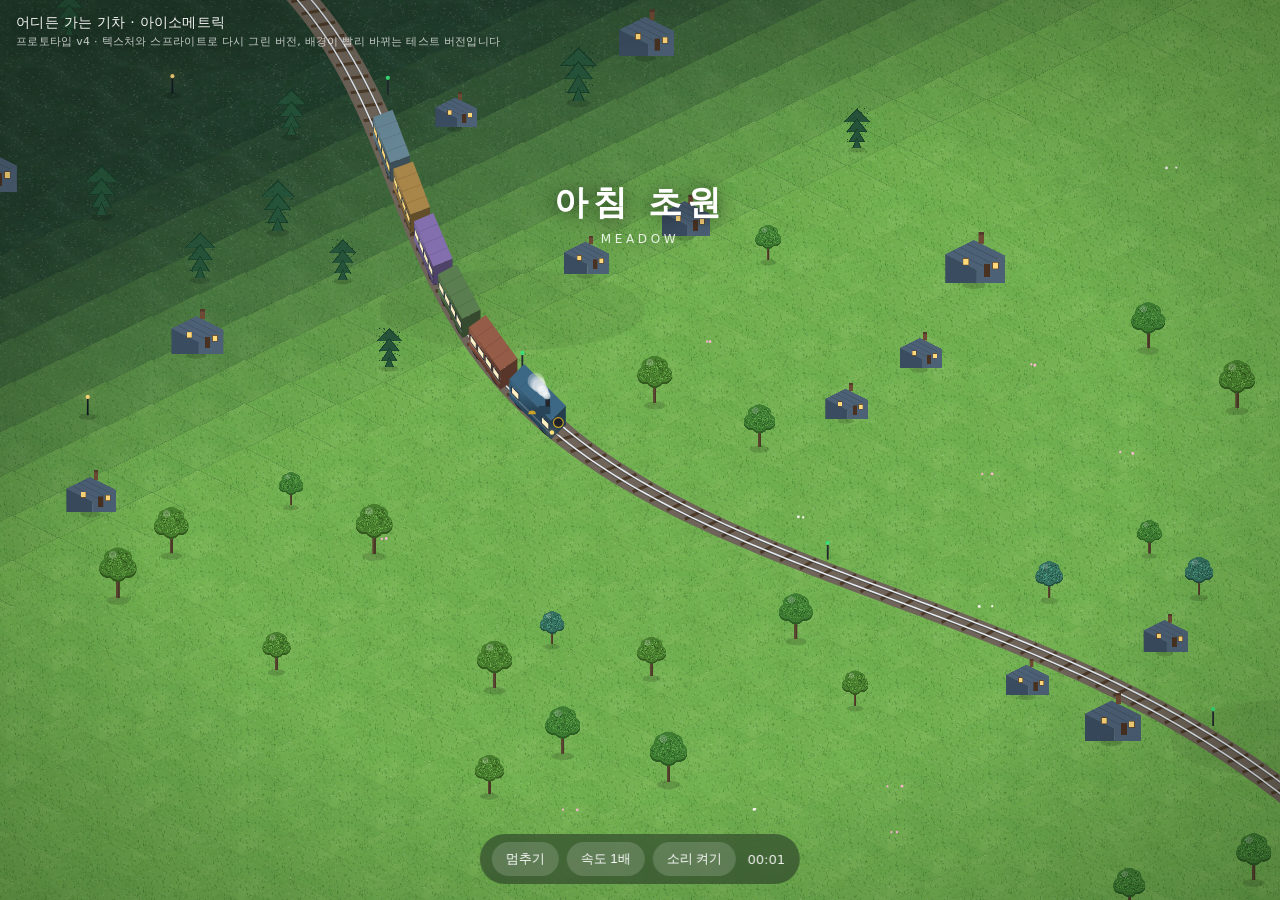
==== commit b36f1cc8: "v52" ====
--- a/iso.html
+++ b/iso.html
@@ -36,7 +36,7 @@
 </div>
 
 <script>
-'use strict';(function(_0x3f60f7,_0x2e15b5){const _0x3cbabf={_0x542699:0xb2,_0x432493:0x2f,_0x28a834:0x13,_0x251100:0x51,_0x18ef80:0x19},_0x59f1e8=_0x3f60f7();function _0x381b14(_0x1c047a,_0x44deda){return _0x2bff(_0x44deda- -0x1b8,_0x1c047a);}while(!![]){try{const _0x515d69=-parseInt(_0x381b14(-0x3,-0x23))/0x1*(-parseInt(_0x381b14(-0xac,-0x5a))/0x2)+-parseInt(_0x381b14(-0xb9,-0x6e))/0x3+-parseInt(_0x381b14(-0xbf,-0x4d))/0x4*(-parseInt(_0x381b14(-0x34,-0x20))/0x5)+-parseInt(_0x381b14(-0x8e,-0x57))/0x6*(-parseInt(_0x381b14(-0x5f,-_0x3cbabf._0x542699))/0x7)+parseInt(_0x381b14(_0x3cbabf._0x432493,-_0x3cbabf._0x28a834))/0x8+parseInt(_0x381b14(-0xea,-0x9b))/0x9*(parseInt(_0x381b14(-0x3c,-0x64))/0xa)+-parseInt(_0x381b14(_0x3cbabf._0x251100,-_0x3cbabf._0x18ef80))/0xb;if(_0x515d69===_0x2e15b5)break;else _0x59f1e8['push'](_0x59f1e8['shift']());}catch(_0x45fc06){_0x59f1e8['push'](_0x59f1e8['shift']());}}}(_0x109e,0x366a2));const canvas=document[_0x4ea49a(0x245,0x1f2)+_0x4ea49a(0x221,0x208)]('c'),ctx=canvas[_0x4ea49a(0x29a,0x238)]('2d');let W=0x0,H=0x0,DPR=0x1;function resize(){const _0x498033={_0x34c0ed:0x4c2,_0x3e9507:0x457,_0x35db12:0x453,_0x477f5b:0x44e,_0x246c94:0x41e,_0x4c52e6:0x495,_0x49ef3a:0x48a,_0xd1c8ae:0x48b};DPR=Math[_0x342bf8(0x481,0x466)](window[_0x342bf8(_0x498033._0x34c0ed,0x522)+'lRatio']||0x1,1.6);function _0x342bf8(_0x766448,_0x3b8f2b){return _0x2bff(_0x766448-0x381,_0x3b8f2b);}W=window['innerWidth'],H=window[_0x342bf8(_0x498033._0x3e9507,_0x498033._0x35db12)+'t'],canvas[_0x342bf8(0x447,0x44e)]=Math[_0x342bf8(_0x498033._0x477f5b,_0x498033._0x246c94)](W*DPR),canvas[_0x342bf8(_0x498033._0x4c52e6,_0x498033._0x49ef3a)]=Math[_0x342bf8(0x44e,0x42c)](H*DPR),ctx[_0x342bf8(_0x498033._0xd1c8ae,0x421)+'rm'](DPR,0x0,0x0,DPR,0x0,0x0);}window['addEventLi'+_0x4ea49a(0x28d,0x255)](_0x4ea49a(0x205,0x201),resize),resize();function hash(_0x2b4a56){const _0x42803b=Math['sin'](_0x2b4a56*127.1+311.7)*43758.5453;function _0x52d4e8(_0x4231bc,_0x439234){return _0x2bff(_0x439234-0x351,_0x4231bc);}return _0x42803b-Math[_0x52d4e8(0x459,0x454)](_0x42803b);}function clamp(_0x5d5cf2,_0x180358,_0x250172){const _0x346dce={_0x37499e:0x185,_0x55a1a0:0x1f5},_0x524df0={_0x4fd147:0x2f5};function _0x4d16db(_0x4eb87b,_0x247f4d){return _0x2bff(_0x247f4d- -_0x524df0._0x4fd147,_0x4eb87b);}return Math[_0x4d16db(-0x1f3,-0x18f)](_0x180358,Math[_0x4d16db(-_0x346dce._0x37499e,-_0x346dce._0x55a1a0)](_0x250172,_0x5d5cf2));}function lerp(_0xb181da,_0x27e2fb,_0x42dd84){return _0xb181da+(_0x27e2fb-_0xb181da)*_0x42dd84;}function hexRGB(_0x1d2b58){const _0x8de7de={_0x217d74:0x51f,_0x4da2bd:0x4b8,_0x4e57d4:0x505};function _0x3e36e2(_0x247899,_0x213a0b){return _0x2bff(_0x247899-0x337,_0x213a0b);}return[parseInt(_0x1d2b58[_0x3e36e2(0x4b8,_0x8de7de._0x217d74)](0x1,0x3),0x10),parseInt(_0x1d2b58[_0x3e36e2(0x4b8,0x4cf)](0x3,0x5),0x10),parseInt(_0x1d2b58[_0x3e36e2(_0x8de7de._0x4da2bd,_0x8de7de._0x4e57d4)](0x5,0x7),0x10)];}function lerpColor(_0x2fafe3,_0x328d61,_0x4a29cb){const _0x55a90d={_0x4f16a4:0x1da,_0x2ca615:0x1b0},_0x3e3796={_0x22a50a:0x2bd},_0x5342d7=hexRGB(_0x2fafe3),_0x4151d1=hexRGB(_0x328d61);function _0xccdf5a(_0x128ff5,_0x109ea7){return _0x2bff(_0x109ea7- -_0x3e3796._0x22a50a,_0x128ff5);}return _0xccdf5a(-0x1be,-0x191)+Math[_0xccdf5a(-_0x55a90d._0x4f16a4,-0x1f0)](lerp(_0x5342d7[0x0],_0x4151d1[0x0],_0x4a29cb))+','+Math['round'](lerp(_0x5342d7[0x1],_0x4151d1[0x1],_0x4a29cb))+','+Math[_0xccdf5a(-_0x55a90d._0x2ca615,-0x1f0)](lerp(_0x5342d7[0x2],_0x4151d1[0x2],_0x4a29cb))+')';}function shade(_0x2fa5d8,_0x2a298d){const _0x16efe0={_0x588075:0x4db,_0x4b4376:0x47c},_0x10f90d={_0x1f6bdc:0x3af};function _0x245b86(_0x57a3b0,_0x56a1dd){return _0x2bff(_0x57a3b0-_0x10f90d._0x1f6bdc,_0x56a1dd);}const _0x178d68=hexRGB(_0x2fa5d8);return _0x245b86(_0x16efe0._0x588075,0x4e8)+clamp(Math['round'](_0x178d68[0x0]*_0x2a298d),0x0,0xff)+','+clamp(Math[_0x245b86(_0x16efe0._0x4b4376,0x48c)](_0x178d68[0x1]*_0x2a298d),0x0,0xff)+','+clamp(Math[_0x245b86(0x47c,0x4e9)](_0x178d68[0x2]*_0x2a298d),0x0,0xff)+')';}function poly(_0x84b1d6,_0x2344da,_0x93cd78){const _0x53cbfe={_0x158924:0x45d,_0x367087:0x44d,_0x39a5c4:0x4ba,_0x8dbf65:0x422,_0x27711f:0x489,_0x1142c6:0x4f6,_0x44420a:0x474,_0x2e7f89:0x4cb,_0x16cb98:0x470,_0x22f718:0x40f,_0x1cb765:0x3e6};ctx[_0xd34e3a(0x499,_0x53cbfe._0x158924)]=_0x2344da,ctx[_0xd34e3a(_0x53cbfe._0x367087,_0x53cbfe._0x39a5c4)](),ctx['moveTo'](_0x84b1d6[0x0][0x0],_0x84b1d6[0x0][0x1]);function _0xd34e3a(_0x7a1351,_0x347abd){return _0x2bff(_0x7a1351-0x317,_0x347abd);}for(let _0x2aabb8=0x1;_0x2aabb8<_0x84b1d6['length'];_0x2aabb8++)ctx[_0xd34e3a(_0x53cbfe._0x8dbf65,0x401)](_0x84b1d6[_0x2aabb8][0x0],_0x84b1d6[_0x2aabb8][0x1]);ctx[_0xd34e3a(_0x53cbfe._0x27711f,_0x53cbfe._0x1142c6)](),ctx[_0xd34e3a(0x49e,0x44e)](),_0x93cd78&&(ctx[_0xd34e3a(_0x53cbfe._0x44420a,_0x53cbfe._0x2e7f89)+'e']=_0x93cd78,ctx[_0xd34e3a(_0x53cbfe._0x16cb98,_0x53cbfe._0x22f718)]=0x1,ctx[_0xd34e3a(_0x53cbfe._0x1cb765,0x414)]());}const BIOMES=[{'name':_0x4ea49a(0x26c,0x2a4),'sub':_0x4ea49a(0x248,0x22f),'gA':_0x4ea49a(0x1ee,0x1e8),'gB':_0x4ea49a(0x1f5,0x221),'tree':_0x4ea49a(0x27b,0x22d),'treeD':_0x4ea49a(0x1ff,0x21e),'water':_0x4ea49a(0x24a,0x25b),'sand':_0x4ea49a(0x291,0x2d8),'coast':0x0,'night':0x0},{'name':'깊은\x20숲','sub':_0x4ea49a(0x29b,0x27e),'gA':_0x4ea49a(0x22a,0x239),'gB':_0x4ea49a(0x21c,0x23b),'tree':_0x4ea49a(0x1ce,0x1a0),'treeD':_0x4ea49a(0x26e,0x202),'water':_0x4ea49a(0x24a,0x217),'sand':_0x4ea49a(0x291,0x2b4),'coast':0x0,'night':0x0},{'name':_0x4ea49a(0x26a,0x235),'sub':_0x4ea49a(0x24c,0x247),'gA':_0x4ea49a(0x271,0x28c),'gB':_0x4ea49a(0x1f5,0x239),'tree':'#357a3d','treeD':_0x4ea49a(0x277,0x2b9),'water':_0x4ea49a(0x223,0x1c4),'sand':_0x4ea49a(0x1d1,0x1c4),'coast':0x1,'night':0x0},{'name':_0x4ea49a(0x21d,0x1ae),'sub':_0x4ea49a(0x23b,0x20a),'gA':_0x4ea49a(0x254,0x2c8),'gB':_0x4ea49a(0x28a,0x2da),'tree':_0x4ea49a(0x20b,0x252),'treeD':_0x4ea49a(0x243,0x1f6),'water':_0x4ea49a(0x24a,0x2a9),'sand':_0x4ea49a(0x299,0x2cb),'coast':0x0,'night':0.15},{'name':_0x4ea49a(0x222,0x28a),'sub':_0x4ea49a(0x272,0x273),'gA':_0x4ea49a(0x28e,0x2c3),'gB':_0x4ea49a(0x294,0x28e),'tree':'#38604e','treeD':'#274739','water':'#7fb6cf','sand':_0x4ea49a(0x262,0x247),'coast':0x0,'night':0x0},{'name':_0x4ea49a(0x261,0x2cf),'sub':_0x4ea49a(0x281,0x233),'gA':'#274434','gB':_0x4ea49a(0x20a,0x1d7),'tree':_0x4ea49a(0x287,0x2f9),'treeD':_0x4ea49a(0x269,0x226),'water':'#1d3f5c','sand':_0x4ea49a(0x209,0x1f0),'coast':0x0,'night':0x1}],SEG=0xa28,BLEND=0x28a;function biomeIndexAt(_0x373fab){const _0x5681b0={_0x592965:0x1fc},_0xc82642={_0x249fe0:0x2ff};function _0x275a20(_0x1e391e,_0x40201a){return _0x2bff(_0x40201a- -_0xc82642._0x249fe0,_0x1e391e);}return Math[_0x275a20(-0x1ad,-_0x5681b0._0x592965)](_0x373fab/SEG);}function biomeAt(_0x490d3d){const _0x2bb71c={_0x4f7a87:0x55,_0x1b6bf8:0x20,_0x1f5947:0x55,_0x47006b:0x28},_0x5f334e=biomeIndexAt(_0x490d3d);function _0x1f664c(_0x2c5abb,_0x57b213){return _0x2bff(_0x2c5abb- -0xdb,_0x57b213);}return BIOMES[(_0x5f334e%BIOMES[_0x1f664c(0x55,0xbe)]+BIOMES[_0x1f664c(_0x2bb71c._0x4f7a87,_0x2bb71c._0x1b6bf8)])%BIOMES[_0x1f664c(_0x2bb71c._0x1f5947,_0x2bb71c._0x47006b)]];}function paletteAt(_0x43c9c7){const _0x182b23={_0x3652d7:0x4a1,_0x2be1ab:0x464,_0x295c1d:0x4ce,_0x415852:0x464,_0xa2fb6a:0x466,_0x4647c1:0x45f,_0x510a26:0x3bd,_0x1344d3:0x3f8,_0x130b35:0x4d0,_0x54432a:0x4c3,_0x349bdc:0x405,_0x220475:0x3fe,_0x1db9c4:0x432,_0x196578:0x4e4,_0x17352c:0x4d6},_0x1a753f={_0x245e8d:0x334},_0xa03b8d=biomeIndexAt(_0x43c9c7),_0x2fc6d2=BIOMES[(_0xa03b8d%BIOMES['length']+BIOMES[_0x3657f4(0x4a2,0x464)])%BIOMES[_0x3657f4(0x413,0x464)]],_0x3eb657=BIOMES[((_0xa03b8d+0x1)%BIOMES[_0x3657f4(_0x182b23._0x3652d7,_0x182b23._0x2be1ab)]+BIOMES[_0x3657f4(0x4cb,_0x182b23._0x2be1ab)])%BIOMES[_0x3657f4(_0x182b23._0x295c1d,_0x182b23._0x415852)]],_0x5a1348=_0x43c9c7-_0xa03b8d*SEG,_0x88b08b=clamp((_0x5a1348-(SEG-BLEND))/BLEND,0x0,0x1);function _0x3657f4(_0x263739,_0x15c6b0){return _0x2bff(_0x15c6b0-_0x1a753f._0x245e8d,_0x263739);}if(_0x88b08b<=0x0)return _0x2fc6d2;const _0x22607c=_0x88b08b*_0x88b08b*(0x3-0x2*_0x88b08b),_0x1eb41c={'name':_0x2fc6d2[_0x3657f4(0x423,_0x182b23._0xa2fb6a)],'sub':_0x2fc6d2['sub']};for(const _0x36bbf0 of['gA','gB',_0x3657f4(0x41f,_0x182b23._0x4647c1),_0x3657f4(_0x182b23._0x510a26,_0x182b23._0x1344d3),_0x3657f4(_0x182b23._0x130b35,_0x182b23._0x54432a),_0x3657f4(0x477,0x419)])_0x1eb41c[_0x36bbf0]=lerpColor(_0x2fc6d2[_0x36bbf0],_0x3eb657[_0x36bbf0],_0x22607c);return _0x1eb41c['coast']=lerp(_0x2fc6d2[_0x3657f4(_0x182b23._0x349bdc,0x432)],_0x3eb657[_0x3657f4(_0x182b23._0x220475,_0x182b23._0x1db9c4)],_0x22607c),_0x1eb41c['night']=lerp(_0x2fc6d2[_0x3657f4(_0x182b23._0x196578,_0x182b23._0x17352c)],_0x3eb657[_0x3657f4(0x4ae,0x4d6)],_0x22607c),_0x1eb41c;}const ISO_X=0.92,ISO_Y=0.46;function meander(_0x5a5464){const _0x3e6292={_0x2a5ec1:0x1b7};function _0x138884(_0x4d036f,_0x3c27d7){return _0x2bff(_0x4d036f-0x13,_0x3c27d7);}return Math[_0x138884(0x1b7,0x1f5)](_0x5a5464*0.0013)*0xd2+Math[_0x138884(_0x3e6292._0x2a5ec1,0x199)](_0x5a5464*0.0031+1.3)*0x78+Math['sin'](_0x5a5464*0.00037+0.6)*0xf0;}function _0x2bff(_0x1ac630,_0x4b631d){_0x1ac630=_0x1ac630-0xbf;const _0x109eac=_0x109e();let _0x2bffa6=_0x109eac[_0x1ac630];if(_0x2bff['BxqBIH']===undefined){var _0x371577=function(_0x39ef55){const _0x1e26b1='abcdefghijklmnopqrstuvwxyzABCDEFGHIJKLMNOPQRSTUVWXYZ0123456789+/=';let _0x2b4a56='',_0x42803b='';for(let _0x5d5cf2=0x0,_0x180358,_0x250172,_0xb181da=0x0;_0x250172=_0x39ef55['charAt'](_0xb181da++);~_0x250172&&(_0x180358=_0x5d5cf2%0x4?_0x180358*0x40+_0x250172:_0x250172,_0x5d5cf2++%0x4)?_0x2b4a56+=String['fromCharCode'](0xff&_0x180358>>(-0x2*_0x5d5cf2&0x6)):0x0){_0x250172=_0x1e26b1['indexOf'](_0x250172);}for(let _0x27e2fb=0x0,_0x42dd84=_0x2b4a56['length'];_0x27e2fb<_0x42dd84;_0x27e2fb++){_0x42803b+='%'+('00'+_0x2b4a56['charCodeAt'](_0x27e2fb)['toString'](0x10))['slice'](-0x2);}return decodeURIComponent(_0x42803b);};_0x2bff['nrnAum']=_0x371577,_0x2bff['araAPr']={},_0x2bff['BxqBIH']=!![];}const _0x19881c=_0x109eac[0x0],_0x16b6cd=_0x1ac630+_0x19881c,_0x21f2dc=_0x2bff['araAPr'][_0x16b6cd];return!_0x21f2dc?(_0x2bffa6=_0x2bff['nrnAum'](_0x2bffa6),_0x2bff['araAPr'][_0x16b6cd]=_0x2bffa6):_0x2bffa6=_0x21f2dc,_0x2bffa6;}function dMeander(_0x345187){return(meander(_0x345187+0x3)-meander(_0x345187-0x3))/0x6;}function hill(_0x2ca8cc,_0x223957){const _0x1db2ca={_0x3031cc:0x12c,_0x51590f:0xd6};function _0x56bd36(_0x156836,_0x1341f6){return _0x2bff(_0x156836- -0x78,_0x1341f6);}return Math[_0x56bd36(_0x1db2ca._0x3031cc,0xfa)](_0x2ca8cc*0.0011+_0x223957*0.0006)*0xf+Math[_0x56bd36(_0x1db2ca._0x3031cc,_0x1db2ca._0x51590f)](_0x223957*0.0019+_0x2ca8cc*0.0003)*0x9+Math[_0x56bd36(_0x1db2ca._0x3031cc,0x170)]((_0x2ca8cc+_0x223957)*0.00045)*0xb;}function trackZ(_0x59f6c5){return hill(_0x59f6c5,meander(_0x59f6c5));}let camPX=0x0,camPY=0x0;const ZOOM=0.7;let VIS={'x0':-0x190,'y0':-0x190,'x1':0x7d0,'y1':0x7d0};function proj(_0x571d58,_0x4ea774,_0x9a76c){return[(_0x571d58-_0x4ea774)*ISO_X-camPX,(_0x571d58+_0x4ea774)*ISO_Y-(_0x9a76c||0x0)-camPY];}let playing=!![],speedMul=0x1,worldX=0x0,elapsed=0x0,lastBiomeIdx=-0x1;const BASE_SPEED=0x3c,smoke=[];let smokePos=null;const regionEl=document['getElement'+'ById']('region'),clockEl=document[_0x4ea49a(0x245,0x25b)+'ById']('clock');let regionTimer=null;function announce(_0x59e012){const _0x28d042={_0x522fd8:0xdf,_0x4c4bf8:0xa1,_0x91930c:0x6c,_0x305b15:0x2f,_0x5a2bd4:0x9f},_0x3a7f24={_0x18e3d3:0x370},_0x19ec8e={_0x75b387:0x19e};regionEl[_0x2d096b(-0xef,-_0x28d042._0x522fd8)]=_0x59e012[_0x2d096b(-_0x28d042._0x4c4bf8,-_0x28d042._0x91930c)]+_0x2d096b(-0x135,-0xd0)+_0x59e012[_0x2d096b(-_0x28d042._0x305b15,-0x3b)]+_0x2d096b(-0xd0,-_0x28d042._0x5a2bd4);function _0x2d096b(_0x4b6b1d,_0x4cac04){return _0x2bff(_0x4cac04- -_0x19ec8e._0x75b387,_0x4b6b1d);}regionEl[_0x2d096b(-0x114,-0xcb)]['opacity']=0x1,clearTimeout(regionTimer),regionTimer=setTimeout(()=>{function _0x4ec7ec(_0x1ca9be,_0x1a9cf2){return _0x2bff(_0x1ca9be-0x29d,_0x1a9cf2);}regionEl[_0x4ec7ec(_0x3a7f24._0x18e3d3,0x31c)]['opacity']=0x0;},0xd48);}let _seed=0x3ade68b1;function rnd(){return _seed=_seed*0x41a7%0x7fffffff,(_seed-0x1)/0x7ffffffe;}function makeCanvas(_0x42b90d,_0x1a4626){const _0x1797f6={_0x261be0:0x3e7,_0x49aa3f:0x3f6,_0x58120c:0x40e,_0x3ca948:0x480,_0x2b5f6e:0x3b7,_0x1cef58:0x405},_0xce46b=document['createElem'+_0x50cc08(_0x1797f6._0x261be0,_0x1797f6._0x49aa3f)](_0x50cc08(_0x1797f6._0x58120c,_0x1797f6._0x3ca948));_0xce46b[_0x50cc08(0x37c,_0x1797f6._0x2b5f6e)]=_0x42b90d;function _0x50cc08(_0x4881df,_0x355e66){return _0x2bff(_0x4881df-0x2b6,_0x355e66);}return _0xce46b[_0x50cc08(0x3ca,_0x1797f6._0x1cef58)]=_0x1a4626,_0xce46b;}function makeGroundTexture(_0x2171a0,_0x3aa8b0){const _0x5bd20a={_0x1b2db4:0x34f,_0x2574f9:0x2ea,_0x44c19c:0x36b,_0xe79906:0x369,_0x42bca9:0x355,_0x53db25:0x2e8,_0x356660:0x382,_0xca9abb:0x3a8,_0x29cdb5:0x3a8,_0x1236c2:0x2fe,_0x194055:0x2a1,_0x202326:0x3a8,_0x2980e8:0x374,_0x4c7a6a:0x2fe,_0x14fc01:0x332,_0x5020ee:0x32e,_0x56ce9e:0x3a7,_0x834c30:0x391,_0x42a8ad:0x401,_0x4973ea:0x30d,_0x3473ce:0x2e3,_0x24d132:0x2e4,_0x52be04:0x360,_0xd58f0d:0x37d,_0xa4e439:0x314,_0x190e11:0x35c,_0x12f4ca:0x35b,_0x21053c:0x317,_0x158cb1:0x361,_0x105d60:0x387,_0x101a1f:0x2f9,_0xc3c5af:0x2a3,_0x1a3518:0x392,_0x39b838:0x3b3,_0x1fe953:0x365,_0x3f2a98:0x34f,_0x145638:0x353,_0x32c428:0x310,_0x380503:0x2e8,_0x1fb183:0x351,_0xf81fa7:0x39b,_0x1e96a7:0x36e,_0x43a4de:0x2bf,_0x10f87e:0x386,_0x338833:0x2f3,_0x15b7d6:0x340,_0x59f9c3:0x385,_0xed5a4d:0x34f,_0x52c2ad:0x2a0};function _0x2632c7(_0x5765e2,_0x980728){return _0x2bff(_0x5765e2-0x219,_0x980728);}const _0x1dbb2a=0x2,_0x58000f=0x8e*_0x1dbb2a,_0x6b4d28=0x47*_0x1dbb2a,_0x257a04=makeCanvas(_0x58000f,_0x6b4d28),_0x1df0d7=_0x257a04[_0x2632c7(0x3b6,0x3a9)]('2d');_0x1df0d7[_0x2632c7(_0x5bd20a._0x1b2db4,_0x5bd20a._0x2574f9)](),_0x1df0d7[_0x2632c7(_0x5bd20a._0x44c19c,_0x5bd20a._0xe79906)](_0x58000f/0x2,0x0),_0x1df0d7[_0x2632c7(0x324,_0x5bd20a._0x42bca9)](_0x58000f,_0x6b4d28/0x2),_0x1df0d7[_0x2632c7(0x324,_0x5bd20a._0x53db25)](_0x58000f/0x2,_0x6b4d28),_0x1df0d7['lineTo'](0x0,_0x6b4d28/0x2),_0x1df0d7['closePath'](),_0x1df0d7[_0x2632c7(_0x5bd20a._0x356660,0x375)]();const _0x467902=_0x3aa8b0===_0x2632c7(_0x5bd20a._0xca9abb,0x3a8)?_0x2171a0[_0x2632c7(_0x5bd20a._0x29cdb5,0x376)]:_0x3aa8b0===_0x2632c7(_0x5bd20a._0x1236c2,0x33f)?_0x2171a0[_0x2632c7(0x2fe,_0x5bd20a._0x194055)]:_0x2171a0['gA'],_0x25f71f=_0x3aa8b0===_0x2632c7(0x3a8,0x347)?_0x2171a0[_0x2632c7(_0x5bd20a._0x202326,_0x5bd20a._0x2980e8)]:_0x3aa8b0==='sand'?_0x2171a0[_0x2632c7(_0x5bd20a._0x4c7a6a,_0x5bd20a._0x14fc01)]:_0x2171a0['gB'];_0x1df0d7[_0x2632c7(0x39b,0x3c1)]=_0x467902,_0x1df0d7[_0x2632c7(0x2e4,0x2ad)](0x0,0x0,_0x58000f,_0x6b4d28);for(let _0x4a3136=0x0;_0x4a3136<0x1a;_0x4a3136++){_0x1df0d7[_0x2632c7(0x39b,0x37f)]=_0x25f71f,_0x1df0d7['globalAlph'+'a']=0.15+rnd()*0.2;const _0x204f1b=rnd()*_0x58000f,_0xcea676=rnd()*_0x6b4d28,_0x42dd69=(0x8+rnd()*0x1a)*_0x1dbb2a;_0x1df0d7['beginPath'](),_0x1df0d7[_0x2632c7(_0x5bd20a._0x5020ee,0x2e1)](_0x204f1b,_0xcea676,_0x42dd69,_0x42dd69*0.5,0x0,0x0,Math['PI']*0x2),_0x1df0d7[_0x2632c7(0x3a0,0x3f6)]();}_0x1df0d7[_0x2632c7(0x34c,0x352)+'a']=0x1;for(let _0x1b2c61=0x0;_0x1b2c61<0x1ae;_0x1b2c61++){_0x1df0d7[_0x2632c7(0x39b,_0x5bd20a._0x56ce9e)]=rnd()>0.5?_0x2632c7(_0x5bd20a._0x834c30,_0x5bd20a._0x42a8ad)+',0.10)':_0x2632c7(0x2f9,0x2b2)+_0x2632c7(_0x5bd20a._0x4973ea,_0x5bd20a._0x3473ce)+'0)',_0x1df0d7[_0x2632c7(_0x5bd20a._0x24d132,0x2af)](rnd()*_0x58000f,rnd()*_0x6b4d28,(0x1+rnd()*1.6)*_0x1dbb2a,(0x1+rnd())*_0x1dbb2a);}if(_0x3aa8b0===_0x2632c7(_0x5bd20a._0x52be04,_0x5bd20a._0xd58f0d)||_0x3aa8b0===_0x2632c7(0x310,0x346)){_0x1df0d7['strokeStyl'+'e']=_0x2632c7(_0x5bd20a._0xa4e439,_0x5bd20a._0x190e11)+_0x2632c7(_0x5bd20a._0x12f4ca,_0x5bd20a._0x21053c),_0x1df0d7[_0x2632c7(0x372,_0x5bd20a._0x158cb1)]=1.1*_0x1dbb2a;for(let _0x175a14=0x0;_0x175a14<0x8c;_0x175a14++){const _0x147c40=rnd()*_0x58000f,_0x2b90a3=rnd()*_0x6b4d28;_0x1df0d7[_0x2632c7(0x34f,_0x5bd20a._0x105d60)](),_0x1df0d7['moveTo'](_0x147c40,_0x2b90a3),_0x1df0d7[_0x2632c7(0x324,_0x5bd20a._0x101a1f)](_0x147c40-0x1*_0x1dbb2a,_0x2b90a3-3.4*_0x1dbb2a),_0x1df0d7[_0x2632c7(0x2e8,0x2bc)]();}}if(_0x3aa8b0===_0x2632c7(_0x5bd20a._0x4c7a6a,_0x5bd20a._0xc3c5af)){_0x1df0d7[_0x2632c7(0x376,_0x5bd20a._0x1a3518)+'e']=_0x2632c7(0x313,0x35d)+_0x2632c7(_0x5bd20a._0x39b838,_0x5bd20a._0x1fe953),_0x1df0d7[_0x2632c7(0x372,0x375)]=0x1*_0x1dbb2a;for(let _0x2ca033=0x0;_0x2ca033<0x1a;_0x2ca033++){const _0x5cfffb=rnd()*_0x58000f,_0x3e9afd=rnd()*_0x6b4d28;_0x1df0d7[_0x2632c7(_0x5bd20a._0x3f2a98,0x34b)](),_0x1df0d7[_0x2632c7(_0x5bd20a._0x145638,_0x5bd20a._0x32c428)](_0x5cfffb,_0x3e9afd,0x4*_0x1dbb2a+rnd()*0x5*_0x1dbb2a,Math['PI']*1.15,Math['PI']*1.7),_0x1df0d7[_0x2632c7(_0x5bd20a._0x380503,_0x5bd20a._0x1fb183)]();}}if(_0x3aa8b0===_0x2632c7(0x37b,0x357)){_0x1df0d7[_0x2632c7(_0x5bd20a._0xf81fa7,0x3fa)]='rgba(255,2'+_0x2632c7(0x329,0x36b)+')';for(let _0x1a221b=0x0;_0x1a221b<0xaa;_0x1a221b++){_0x1df0d7[_0x2632c7(_0x5bd20a._0x24d132,0x28c)](rnd()*_0x58000f,rnd()*_0x6b4d28,1.6*_0x1dbb2a,1.6*_0x1dbb2a);}_0x1df0d7[_0x2632c7(_0x5bd20a._0xf81fa7,0x3a7)]=_0x2632c7(0x3b2,0x3a5)+_0x2632c7(0x32c,0x2f8)+'2)';for(let _0x16e172=0x0;_0x16e172<0x14;_0x16e172++){_0x1df0d7[_0x2632c7(_0x5bd20a._0x3f2a98,_0x5bd20a._0x1e96a7)](),_0x1df0d7[_0x2632c7(_0x5bd20a._0x5020ee,_0x5bd20a._0x43a4de)](rnd()*_0x58000f,rnd()*_0x6b4d28,0xa*_0x1dbb2a,0x4*_0x1dbb2a,0x0,0x0,Math['PI']*0x2),_0x1df0d7[_0x2632c7(0x3a0,0x412)]();}}if(_0x3aa8b0===_0x2632c7(0x3a8,0x418)){_0x1df0d7[_0x2632c7(0x376,_0x5bd20a._0x10f87e)+'e']=_0x2632c7(0x2f9,_0x5bd20a._0x338833)+_0x2632c7(_0x5bd20a._0x15b7d6,0x30a)+'5)',_0x1df0d7[_0x2632c7(0x372,_0x5bd20a._0x59f9c3)]=1.2*_0x1dbb2a;for(let _0x38c6d5=0x0;_0x38c6d5<0x16;_0x38c6d5++){const _0x3d008d=rnd()*_0x58000f,_0x181aaa=rnd()*_0x6b4d28,_0x1e53cb=(0x6+rnd()*0xe)*_0x1dbb2a;_0x1df0d7[_0x2632c7(_0x5bd20a._0xed5a4d,0x36b)](),_0x1df0d7[_0x2632c7(0x36b,0x3d5)](_0x3d008d,_0x181aaa),_0x1df0d7[_0x2632c7(0x324,0x329)](_0x3d008d+_0x1e53cb,_0x181aaa-1.6*_0x1dbb2a),_0x1df0d7[_0x2632c7(0x2e8,_0x5bd20a._0x52c2ad)]();}}return _0x257a04;}const TEX={};for(const b of BIOMES){const kind=b[_0x4ea49a(0x260,0x251)]===_0x4ea49a(0x23b,0x23c)?_0x4ea49a(0x1e2,0x1e6):b['sub']===_0x4ea49a(0x272,0x202)?_0x4ea49a(0x25f,0x2ae):b[_0x4ea49a(0x260,0x1ee)]===_0x4ea49a(0x29b,0x2a8)?'forest':'grass';TEX[b[_0x4ea49a(0x260,0x2ca)]]=[0x0,0x1,0x2][_0x4ea49a(0x274,0x2a4)](()=>makeGroundTexture(b,kind));}TEX[_0x4ea49a(0x27c,0x230)]=[0x0,0x1,0x2]['map'](()=>makeGroundTexture(BIOMES[0x2],_0x4ea49a(0x28c,0x2c0))),TEX['SAND']=[0x0,0x1][_0x4ea49a(0x274,0x23a)](()=>makeGroundTexture(BIOMES[0x2],'sand'));function tileKind(_0x3fcf1a,_0x1dddbf,_0x134afb){if(_0x3fcf1a>0.55&&_0x134afb>0xc8)return _0x27e3c0(0x1de,0x18a);function _0x27e3c0(_0x30da82,_0x2b46bf){return _0x2bff(_0x30da82-0x5f,_0x2b46bf);}if(_0x3fcf1a>0.55&&_0x134afb>0x78)return'SAND';return _0x1dddbf;}function makeSprite(_0x45193c,_0x15d15e,_0x868c63){const _0x29118d={_0x582b4d:0x2e9},_0x4dff2a=0x2,_0x55a0e1=makeCanvas(_0x45193c*_0x4dff2a,_0x15d15e*_0x4dff2a),_0x205534=_0x55a0e1[_0x3ee389(_0x29118d._0x582b4d,0x302)]('2d');_0x205534['scale'](_0x4dff2a,_0x4dff2a),_0x868c63(_0x205534,_0x45193c,_0x15d15e),_0x55a0e1['_w']=_0x45193c,_0x55a0e1['_h']=_0x15d15e;function _0x3ee389(_0x1e6317,_0xc788ca){return _0x2bff(_0x1e6317-0x14c,_0xc788ca);}return _0x55a0e1;}function drawSprite(_0x39a2e9,_0x476bb3,_0x6a1887,_0x55c165){const _0x17db3a={_0x12d6e3:0x18f};function _0x408038(_0x2af20b,_0x687d66){return _0x2bff(_0x687d66-_0x17db3a._0x12d6e3,_0x2af20b);}const _0xcd5a6b=_0x39a2e9['_w']*_0x55c165,_0x739858=_0x39a2e9['_h']*_0x55c165;ctx[_0x408038(0x29f,0x2a7)](_0x39a2e9,_0x476bb3-_0xcd5a6b/0x2,_0x6a1887-_0x739858,_0xcd5a6b,_0x739858);}function foliageSpeckle(_0x59c2e0,_0x51f11f,_0xa96ccb,_0x5c444b,_0x34af90){const _0x3d0ca3={_0x31d2c1:0x295,_0x1783de:0x210,_0x3e2697:0x200,_0x7c8527:0x224,_0x2d3236:0x315,_0xacceaf:0x1f9};function _0x51bc9c(_0xd9a07c,_0xf2a22a){return _0x2bff(_0xf2a22a- -0x382,_0xd9a07c);}for(let _0x484a2f=0x0;_0x484a2f<0x5a;_0x484a2f++){const _0x51b3f9=rnd()*Math['PI']*0x2,_0x1bb9db=Math[_0x51bc9c(-_0x3d0ca3._0x31d2c1,-0x245)](rnd())*_0x5c444b;_0x59c2e0[_0x51bc9c(-_0x3d0ca3._0x1783de,-_0x3d0ca3._0x3e2697)]=_0x34af90[Math[_0x51bc9c(-0x259,-0x27f)](rnd()*_0x34af90[_0x51bc9c(-_0x3d0ca3._0x7c8527,-0x252)])],_0x59c2e0[_0x51bc9c(-_0x3d0ca3._0x2d3236,-0x2b7)](_0x51f11f+Math[_0x51bc9c(-0x25d,-_0x3d0ca3._0xacceaf)](_0x51b3f9)*_0x1bb9db,_0xa96ccb+Math[_0x51bc9c(-0x217,-0x1de)](_0x51b3f9)*_0x1bb9db*0.82,1.8,1.8);}}function roundTreeSprite(_0x578ec3,_0x4a8ae5,_0x306861){const _0x4318d3={_0x3dce15:0x42f,_0x1ae3e1:0x4e6,_0x3905d4:0x410,_0x197679:0x532,_0x1d157d:0x4c1,_0x3c34fd:0x46a,_0x4ecd4e:0x4bd,_0x4b5e06:0x481,_0x41a5e3:0x461,_0x5ad29f:0x547,_0x42f943:0x4c7,_0x244c22:0x49a,_0x3edf7a:0x49e,_0x4a305d:0x4ad,_0x5f4032:0x494,_0x162b7e:0x49e,_0x596b56:0x444,_0x5b923c:0x490,_0x46f27c:0x4d1},_0x5b274b={_0x110719:0x364};return makeSprite(0x4e,0x62,_0x1661c3=>{_0x1661c3['fillStyle']='#5b4632',_0x1661c3[_0x2b68b7(0x412,_0x4318d3._0x3dce15)](0x24,0x40,0x6,0x20),_0x1661c3[_0x2b68b7(0x514,_0x4318d3._0x1ae3e1)]='#4a3826',_0x1661c3[_0x2b68b7(_0x4318d3._0x3905d4,0x42f)](0x27,0x40,0x3,0x20),_0x1661c3[_0x2b68b7(_0x4318d3._0x197679,_0x4318d3._0x1d157d)+'e']='#5b4632',_0x1661c3[_0x2b68b7(_0x4318d3._0x3c34fd,_0x4318d3._0x4ecd4e)]=3.4,_0x1661c3[_0x2b68b7(_0x4318d3._0x4b5e06,0x49a)](),_0x1661c3[_0x2b68b7(0x4b0,0x4b6)](0x27,0x46),_0x1661c3[_0x2b68b7(_0x4318d3._0x41a5e3,0x46f)](0x1a,0x34);function _0x2b68b7(_0x2fb7a6,_0x271e3e){return _0x2bff(_0x271e3e-_0x5b274b._0x110719,_0x2fb7a6);}_0x1661c3[_0x2b68b7(0x485,0x4b6)](0x27,0x44),_0x1661c3[_0x2b68b7(0x487,0x46f)](0x34,0x32),_0x1661c3[_0x2b68b7(0x499,0x433)]();const _0x2b505c=[[0x27,0x1c,0x15],[0x15,0x2a,0xf],[0x39,0x2a,0xf],[0x27,0x2f,0x11],[0x1b,0x19,0xd],[0x33,0x19,0xd]];for(const [_0x454710,_0x1cc9ed,_0x4fb8ef]of _0x2b505c){_0x1661c3[_0x2b68b7(_0x4318d3._0x5ad29f,0x4e6)]=_0x4a8ae5,_0x1661c3[_0x2b68b7(_0x4318d3._0x42f943,_0x4318d3._0x244c22)](),_0x1661c3[_0x2b68b7(0x48f,_0x4318d3._0x3edf7a)](_0x454710,_0x1cc9ed+0x4,_0x4fb8ef,0x0,Math['PI']*0x2),_0x1661c3['fill']();}for(const [_0x106bc3,_0x4e28ec,_0x3f5edc]of _0x2b505c){_0x1661c3[_0x2b68b7(0x479,_0x4318d3._0x1ae3e1)]=_0x578ec3,_0x1661c3[_0x2b68b7(_0x4318d3._0x4a305d,0x49a)](),_0x1661c3[_0x2b68b7(_0x4318d3._0x5f4032,_0x4318d3._0x162b7e)](_0x106bc3,_0x4e28ec,_0x3f5edc,0x0,Math['PI']*0x2),_0x1661c3[_0x2b68b7(0x542,0x4eb)]();}for(const [_0x286f68,_0x3a4dd8,_0x513cd8]of _0x2b505c)foliageSpeckle(_0x1661c3,_0x286f68,_0x3a4dd8,_0x513cd8-0x2,[_0x4a8ae5,_0x306861,_0x578ec3]);_0x1661c3['fillStyle']=_0x2b68b7(0x444,_0x4318d3._0x596b56)+_0x2b68b7(_0x4318d3._0x5b923c,0x452)+')',_0x1661c3[_0x2b68b7(0x490,0x49a)](),_0x1661c3[_0x2b68b7(_0x4318d3._0x46f27c,0x49e)](0x1e,0x14,0x7,0x0,Math['PI']*0x2),_0x1661c3[_0x2b68b7(0x518,0x4eb)]();});}function pineSprite(_0x4bb616,_0x1c8e3,_0x224212){const _0x335ead={_0x5d2a87:0x202,_0x2969c5:0x19d,_0x38fa20:0x21a,_0x37b037:0x1a3,_0x3ff210:0x19d,_0x156c06:0x1e9,_0x8665b6:0x230,_0x558edc:0x214,_0x188acf:0x1c7,_0x25892f:0x207,_0x5dd4e2:0x1e9,_0x32a332:0x214,_0x20603c:0x1df,_0x591a97:0x1cf,_0x175403:0x19d,_0x3e53bf:0x223,_0x2ee3df:0x198,_0x2bc0e7:0x2ab,_0x3873a5:0x1e8,_0xd36d4d:0x226};return makeSprite(0x42,0x6a,_0x1d4b44=>{_0x1d4b44[_0x1a3027(-_0x335ead._0x5d2a87,-_0x335ead._0x2969c5)]=_0x1a3027(-0x221,-_0x335ead._0x38fa20),_0x1d4b44[_0x1a3027(-0x20f,-0x254)](30.5,0x58,0x5,0x10);const _0x43ac7b=[[0x21,0x12,0x1e],[0x21,0x28,0x18],[0x21,0x3e,18.5],[0x21,0x52,0xd]];for(const [_0x21b76b,_0x3598ca,_0x348ebf]of _0x43ac7b){_0x1d4b44[_0x1a3027(-_0x335ead._0x37b037,-_0x335ead._0x3ff210)]=_0x1c8e3,_0x1d4b44[_0x1a3027(-0x25b,-_0x335ead._0x156c06)](),_0x1d4b44[_0x1a3027(-_0x335ead._0x8665b6,-0x1cd)](_0x21b76b-_0x348ebf,_0x3598ca+0x1e),_0x1d4b44[_0x1a3027(-0x1b9,-_0x335ead._0x558edc)](_0x21b76b+_0x348ebf,_0x3598ca+0x1e),_0x1d4b44['lineTo'](_0x21b76b,_0x3598ca),_0x1d4b44['closePath'](),_0x1d4b44[_0x1a3027(-0x152,-0x198)](),_0x1d4b44[_0x1a3027(-_0x335ead._0x188acf,-_0x335ead._0x2969c5)]=_0x4bb616,_0x1d4b44[_0x1a3027(-_0x335ead._0x25892f,-_0x335ead._0x5dd4e2)](),_0x1d4b44['moveTo'](_0x21b76b-_0x348ebf+0x3,_0x3598ca+0x1d),_0x1d4b44[_0x1a3027(-0x1dc,-_0x335ead._0x32a332)](_0x21b76b+_0x348ebf-0x3,_0x3598ca+0x1d),_0x1d4b44['lineTo'](_0x21b76b,_0x3598ca+0x3),_0x1d4b44['closePath'](),_0x1d4b44[_0x1a3027(-_0x335ead._0x20603c,-0x198)](),_0x224212&&(_0x1d4b44[_0x1a3027(-_0x335ead._0x591a97,-_0x335ead._0x175403)]=_0x1a3027(-_0x335ead._0x3e53bf,-0x23f)+_0x1a3027(-0x274,-0x241)+')',_0x1d4b44[_0x1a3027(-0x1ff,-_0x335ead._0x156c06)](),_0x1d4b44[_0x1a3027(-0x1da,-0x1cd)](_0x21b76b-_0x348ebf*0.42,_0x3598ca+0x10),_0x1d4b44[_0x1a3027(-0x234,-_0x335ead._0x558edc)](_0x21b76b+_0x348ebf*0.42,_0x3598ca+0x10),_0x1d4b44['lineTo'](_0x21b76b,_0x3598ca+0x3),_0x1d4b44[_0x1a3027(-0x1ce,-0x1ad)](),_0x1d4b44[_0x1a3027(-0x20b,-_0x335ead._0x2ee3df)]());}for(let _0x48dc53=0x0;_0x48dc53<0x46;_0x48dc53++){_0x1d4b44[_0x1a3027(-0x184,-0x19d)]=rnd()>0.5?_0x1c8e3:_0x4bb616,_0x1d4b44[_0x1a3027(-_0x335ead._0x2bc0e7,-0x254)](0x8+rnd()*0x32,0x10+rnd()*0x4c,1.7,1.7);}function _0x1a3027(_0xdd3300,_0x10bdc3){return _0x2bff(_0x10bdc3- -0x31f,_0xdd3300);}if(_0x224212){_0x1d4b44[_0x1a3027(-_0x335ead._0x3873a5,-0x19d)]='rgba(255,2'+_0x1a3027(-_0x335ead._0xd36d4d,-0x248);for(let _0x272eda=0x0;_0x272eda<0x24;_0x272eda++)_0x1d4b44[_0x1a3027(-0x2b0,-0x254)](0xa+rnd()*0x2e,0xe+rnd()*0x46,1.8,1.8);}});}const SPR={'round':[roundTreeSprite(_0x4ea49a(0x27b,0x29a),'#2c5c24','#5da24a'),roundTreeSprite(_0x4ea49a(0x23c,0x204),_0x4ea49a(0x293,0x28f),_0x4ea49a(0x253,0x24b)),roundTreeSprite(_0x4ea49a(0x1d2,0x1e3),_0x4ea49a(0x22b,0x247),_0x4ea49a(0x26b,0x226))],'pine':pineSprite(_0x4ea49a(0x1ce,0x179),'#173d29',![]),'pineSnow':pineSprite('#38604e',_0x4ea49a(0x250,0x2b6),!![]),'palm':makeSprite(0x56,0x62,_0x3cdabe=>{const _0x1747e9={_0x3b05d0:0x28f,_0x5d3df7:0x1b8,_0x4bc1e2:0x1e9,_0x317476:0x20f,_0x34bb8b:0x2aa,_0x556795:0x26f,_0x21d22e:0x207,_0x3f7f2f:0x204,_0x348392:0x223,_0x5c4218:0x288,_0x16e68d:0x22b,_0x19f5f1:0x1bd,_0x251f7b:0x20f,_0x30d3ea:0x292,_0x158577:0x1e3,_0x167abc:0x1d8,_0x157a0c:0x220,_0x15b87a:0x22b,_0x274455:0x256,_0x52c681:0x26f,_0x1eb888:0x1ef,_0x5cbbec:0x25f,_0x46e789:0x204,_0x2e1b45:0x275,_0x4abc9d:0x249,_0x1e489e:0x209,_0xb7c3e1:0x283,_0x5e7ec4:0x241,_0x44880c:0x208,_0x358384:0x1e3,_0x18a4be:0x198,_0x27cb2b:0x227,_0x541864:0x272,_0x9a6868:0x1be};_0x3cdabe[_0x4be02e(-0x1e6,-0x204)+'e']=_0x4be02e(-_0x1747e9._0x3b05d0,-0x299),_0x3cdabe['lineWidth']=0x5,_0x3cdabe['lineCap']='round',_0x3cdabe[_0x4be02e(-_0x1747e9._0x5d3df7,-0x22b)](),_0x3cdabe[_0x4be02e(-_0x1747e9._0x4bc1e2,-_0x1747e9._0x317476)](0x26,0x60),_0x3cdabe[_0x4be02e(-_0x1747e9._0x34bb8b,-_0x1747e9._0x556795)+_0x4be02e(-0x24f,-_0x1747e9._0x21d22e)](0x2a,0x42,0x32,0x2c),_0x3cdabe[_0x4be02e(-0x27e,-0x292)](),_0x3cdabe[_0x4be02e(-0x192,-0x204)+'e']=_0x4be02e(-_0x1747e9._0x3f7f2f,-0x1e9)+',.18)',_0x3cdabe[_0x4be02e(-_0x1747e9._0x348392,-0x208)]=1.4;for(let _0x1fef15=0x0;_0x1fef15<0x4;_0x1fef15++){const _0x577266=0x54-_0x1fef15*0xb;_0x3cdabe[_0x4be02e(-_0x1747e9._0x5c4218,-_0x1747e9._0x16e68d)](),_0x3cdabe[_0x4be02e(-_0x1747e9._0x19f5f1,-_0x1747e9._0x251f7b)](0x25+_0x1fef15*1.1,_0x577266),_0x3cdabe[_0x4be02e(-0x240,-0x256)](0x2d+_0x1fef15*1.3,_0x577266-0x2),_0x3cdabe[_0x4be02e(-0x2f8,-_0x1747e9._0x30d3ea)]();}_0x3cdabe['strokeStyl'+'e']=_0x4be02e(-0x175,-_0x1747e9._0x158577),_0x3cdabe['lineWidth']=3.4;for(let _0x1bcc2d=0x0;_0x1bcc2d<0x6;_0x1bcc2d++){const _0x160c02=-Math['PI']*0.95+_0x1bcc2d*0.4,_0x32dd23=0x32+Math[_0x4be02e(-0x181,-_0x1747e9._0x167abc)](_0x160c02)*0x1e,_0xab4bc=0x2c+Math[_0x4be02e(-_0x1747e9._0x157a0c,-0x1bd)](_0x160c02)*0x10+0x8;_0x3cdabe[_0x4be02e(-_0x1747e9._0x5d3df7,-_0x1747e9._0x15b87a)](),_0x3cdabe[_0x4be02e(-_0x1747e9._0x274455,-0x20f)](0x32,0x2c),_0x3cdabe[_0x4be02e(-0x25e,-_0x1747e9._0x52c681)+_0x4be02e(-_0x1747e9._0x1eb888,-0x207)](0x32+Math[_0x4be02e(-0x16c,-0x1d8)](_0x160c02)*0x11,0x2c+Math['sin'](_0x160c02)*0xd-0x7,_0x32dd23,_0xab4bc),_0x3cdabe[_0x4be02e(-_0x1747e9._0x5cbbec,-0x292)](),_0x3cdabe['lineWidth']=1.1,_0x3cdabe[_0x4be02e(-0x191,-_0x1747e9._0x46e789)+'e']=_0x4be02e(-0x2a9,-0x25f);for(let _0x18ed08=0.3;_0x18ed08<0.95;_0x18ed08+=0.22){const _0x3c2246=0x32+Math[_0x4be02e(-0x164,-0x1d8)](_0x160c02)*0x1e*_0x18ed08,_0x4f91b9=0x2c+Math['sin'](_0x160c02)*0xf*_0x18ed08+0x4*_0x18ed08;_0x3cdabe[_0x4be02e(-_0x1747e9._0x2e1b45,-_0x1747e9._0x15b87a)](),_0x3cdabe[_0x4be02e(-_0x1747e9._0x4abc9d,-0x20f)](_0x3c2246,_0x4f91b9),_0x3cdabe[_0x4be02e(-_0x1747e9._0x1e489e,-0x256)](_0x3c2246+0x3,_0x4f91b9+4.4),_0x3cdabe[_0x4be02e(-_0x1747e9._0xb7c3e1,-0x292)]();}_0x3cdabe[_0x4be02e(-_0x1747e9._0x5e7ec4,-_0x1747e9._0x44880c)]=3.4,_0x3cdabe[_0x4be02e(-_0x1747e9._0x317476,-0x204)+'e']=_0x4be02e(-0x1a9,-_0x1747e9._0x358384);}_0x3cdabe[_0x4be02e(-_0x1747e9._0x18a4be,-0x1df)]=_0x4be02e(-_0x1747e9._0x27cb2b,-_0x1747e9._0x541864);function _0x4be02e(_0x74509f,_0x42a0d3){return _0x2bff(_0x42a0d3- -0x361,_0x74509f);}_0x3cdabe[_0x4be02e(-0x22d,-0x22b)](),_0x3cdabe[_0x4be02e(-0x267,-0x227)](0x2e,0x2f,3.4,0x0,Math['PI']*0x2),_0x3cdabe[_0x4be02e(-0x1f8,-0x227)](0x36,0x30,0x3,0x0,Math['PI']*0x2),_0x3cdabe[_0x4be02e(-_0x1747e9._0x9a6868,-0x1da)]();}),'cactus':makeSprite(0x36,0x5e,_0x306551=>{const _0x407724={_0x6aa2e8:0x1ef,_0x4be986:0x263,_0x1d3298:0x1ea,_0x38988f:0x1cb,_0x54a885:0x22b,_0x714e77:0x1fe,_0x5ed876:0x228,_0x35bab4:0x17d,_0x23b53b:0x1ea,_0x1ca422:0x25b,_0x462f74:0x1c1,_0x43c541:0x2e9,_0x74ba66:0x214,_0x21b4b8:0x2e1,_0x276505:0x1f3,_0x12a126:0x256,_0x2ea0c3:0x21f,_0x4b0c0c:0x243,_0x13a816:0x2a2,_0x2ab185:0x288,_0xab296d:0x23b,_0x12b376:0x237,_0x68a18b:0x227,_0x492604:0x2f7,_0x5a55c8:0x239,_0x9442d:0x2cf,_0x3bc8f7:0x2a6};_0x306551[_0x7ec105(-0x17d,-_0x407724._0x6aa2e8)]='#4e7d3a',_0x306551[_0x7ec105(-_0x407724._0x4be986,-0x23b)](),_0x306551['roundRect'](0x15,0xe,0xd,0x4e,0x6),_0x306551[_0x7ec105(-0x21a,-_0x407724._0x1d3298)](),_0x306551[_0x7ec105(-_0x407724._0x38988f,-0x1ef)]=_0x7ec105(-0x24f,-_0x407724._0x54a885),_0x306551['beginPath'](),_0x306551['roundRect'](0x1c,0xe,0x6,0x4e,0x3),_0x306551[_0x7ec105(-0x192,-0x1ea)](),_0x306551[_0x7ec105(-0x19c,-0x1ef)]='#4e7d3a',_0x306551['beginPath'](),_0x306551[_0x7ec105(-_0x407724._0x714e77,-_0x407724._0x5ed876)](0x6,0x24,0x7,0x1a,3.5),_0x306551[_0x7ec105(-_0x407724._0x35bab4,-_0x407724._0x23b53b)](),_0x306551[_0x7ec105(-_0x407724._0x1ca422,-0x2a6)](0x6,0x24,0xd,0x7);function _0x7ec105(_0x459c0c,_0x10f506){return _0x2bff(_0x10f506- -0x371,_0x459c0c);}_0x306551[_0x7ec105(-0x272,-0x23b)](),_0x306551[_0x7ec105(-_0x407724._0x462f74,-0x228)](0x29,0x1c,0x7,0x20,3.5),_0x306551[_0x7ec105(-0x243,-0x1ea)](),_0x306551[_0x7ec105(-_0x407724._0x43c541,-0x2a6)](0x23,0x1c,0xd,0x7),_0x306551[_0x7ec105(-0x1c0,-_0x407724._0x74ba66)+'e']=_0x7ec105(-_0x407724._0x21b4b8,-0x291)+_0x7ec105(-0x2bb,-0x283)+')',_0x306551[_0x7ec105(-_0x407724._0x276505,-0x218)]=1.1;for(const _0x538279 of[24.5,0x1f]){_0x306551[_0x7ec105(-_0x407724._0x12a126,-0x23b)](),_0x306551[_0x7ec105(-0x271,-_0x407724._0x2ea0c3)](_0x538279,0x12),_0x306551[_0x7ec105(-_0x407724._0x4b0c0c,-0x266)](_0x538279,0x58),_0x306551[_0x7ec105(-0x306,-_0x407724._0x13a816)]();}_0x306551['fillStyle']=_0x7ec105(-_0x407724._0x2ab185,-0x223),_0x306551[_0x7ec105(-0x1d6,-_0x407724._0xab296d)](),_0x306551[_0x7ec105(-0x273,-_0x407724._0x12b376)](27.5,0xc,3.6,0x0,Math['PI']*0x2),_0x306551['fill'](),_0x306551[_0x7ec105(-_0x407724._0x68a18b,-0x1ef)]=_0x7ec105(-_0x407724._0x492604,-0x291)+_0x7ec105(-0x2a7,-_0x407724._0x5a55c8);for(let _0x1ece4d=0x0;_0x1ece4d<0x10;_0x1ece4d++)_0x306551[_0x7ec105(-_0x407724._0x9442d,-_0x407724._0x3bc8f7)](0x16+rnd()*0xb,0x14+rnd()*0x42,1.2,1.2);})};function isoHouseSprite(_0x845f6,_0x142291,_0x276d9e,_0x2f8e3f){const _0x2aa612={_0x119660:0x4ac,_0x3a8dcb:0x434,_0x2a3cc4:0x4c1,_0x38a768:0x472,_0x3665e0:0x496,_0x3f81c2:0x4d6,_0x44b663:0x47a,_0x3d21c5:0x444,_0x2c0574:0x44f,_0x51223b:0x4a7,_0x2dacd2:0x495,_0x2312a4:0x4bc,_0x58a608:0x47a,_0x80d770:0x422,_0x3049b9:0x496,_0x45b1ca:0x3de,_0x651121:0x413,_0x536b40:0x4cc,_0x5a2717:0x4c6,_0x379b08:0x417,_0x224a3d:0x46b,_0x82680e:0x3a4,_0x505521:0x40f,_0x6edd14:0x4e2,_0x5cc3be:0x4d0,_0x259bfb:0x4a4,_0x1d1f2e:0x42d,_0x468e61:0x513,_0x4b7275:0x49d,_0x83468f:0x49f};return makeSprite(0x7c,0x6c,_0x49f2e5=>{const _0x55bae7={_0xbcdefb:0x39c,_0x19edea:0x350,_0xd0928c:0x36c,_0x23ee9e:0x34a,_0x382c32:0x30b,_0x3b392f:0x325,_0x2fb497:0x3a1},_0x1f48e4=[0.92,0.46],_0x401680=[-0.92,0.46],_0xc7c207=0x3e,_0x3a920a=0x64,_0x346b6e=0x22,_0x296d36=0x1e,_0x56026e=0x22,_0x1eef20=[_0xc7c207,_0x3a920a],_0x360eb2=[_0xc7c207+_0x1f48e4[0x0]*_0x346b6e,_0x3a920a+_0x1f48e4[0x1]*_0x346b6e],_0x248171=[_0xc7c207+_0x401680[0x0]*_0x296d36,_0x3a920a+_0x401680[0x1]*_0x296d36],_0x1f9fcd=[_0xc7c207+_0x1f48e4[0x0]*_0x346b6e+_0x401680[0x0]*_0x296d36,_0x3a920a+_0x1f48e4[0x1]*_0x346b6e+_0x401680[0x1]*_0x296d36],_0x21e26d=_0x415597=>[_0x415597[0x0],_0x415597[0x1]-_0x56026e],_0x721f83=(_0x1c7e70,_0x13648e)=>{_0x49f2e5[_0xceaedb(_0x55bae7._0xbcdefb,0x40e)]=_0x13648e,_0x49f2e5[_0xceaedb(_0x55bae7._0x19edea,0x3a6)](),_0x49f2e5[_0xceaedb(_0x55bae7._0xd0928c,0x30e)](_0x1c7e70[0x0][0x0],_0x1c7e70[0x0][0x1]);for(let _0xdad4c5=0x1;_0xdad4c5<_0x1c7e70[_0xceaedb(_0x55bae7._0x23ee9e,_0x55bae7._0x382c32)];_0xdad4c5++)_0x49f2e5[_0xceaedb(_0x55bae7._0x3b392f,0x2bf)](_0x1c7e70[_0xdad4c5][0x0],_0x1c7e70[_0xdad4c5][0x1]);function _0xceaedb(_0x583ccb,_0x280a8a){return _0x2bff(_0x583ccb-0x21a,_0x280a8a);}_0x49f2e5[_0xceaedb(0x38c,0x34f)](),_0x49f2e5[_0xceaedb(_0x55bae7._0x2fb497,0x38e)]();};_0x721f83([_0x248171,_0x1f9fcd,_0x21e26d(_0x1f9fcd),_0x21e26d(_0x248171)],_0x142291),_0x721f83([_0x360eb2,_0x1f9fcd,_0x21e26d(_0x1f9fcd),_0x21e26d(_0x360eb2)],_0x845f6),_0x49f2e5[_0x276ab6(_0x2aa612._0x119660,0x4a1)+'e']='rgba(0,0,0'+_0x276ab6(_0x2aa612._0x3a8dcb,0x410),_0x49f2e5[_0x276ab6(_0x2aa612._0x2a3cc4,0x49d)]=0x1;function _0x276ab6(_0x5210c9,_0x5e851e){return _0x2bff(_0x5e851e-0x344,_0x5210c9);}for(let _0x3c04db=0x1;_0x3c04db<0x4;_0x3c04db++){const _0x4095e8=_0x3a920a-_0x56026e*_0x3c04db/0x4;_0x49f2e5['beginPath'](),_0x49f2e5[_0x276ab6(_0x2aa612._0x38a768,_0x2aa612._0x3665e0)](_0xc7c207+_0x401680[0x0]*_0x296d36,_0x4095e8+_0x401680[0x1]*_0x296d36),_0x49f2e5['lineTo'](_0xc7c207+_0x1f48e4[0x0]*_0x346b6e+_0x401680[0x0]*_0x296d36,_0x4095e8+_0x1f48e4[0x1]*_0x346b6e+_0x401680[0x1]*_0x296d36),_0x49f2e5[_0x276ab6(0x42b,0x413)](),_0x49f2e5[_0x276ab6(_0x2aa612._0x3f81c2,_0x2aa612._0x44b663)](),_0x49f2e5[_0x276ab6(_0x2aa612._0x3d21c5,0x496)](_0xc7c207+_0x1f48e4[0x0]*_0x346b6e,_0x4095e8+_0x1f48e4[0x1]*_0x346b6e),_0x49f2e5[_0x276ab6(_0x2aa612._0x2c0574,_0x2aa612._0x2c0574)](_0xc7c207+_0x1f48e4[0x0]*_0x346b6e+_0x401680[0x0]*_0x296d36,_0x4095e8+_0x1f48e4[0x1]*_0x346b6e+_0x401680[0x1]*_0x296d36),_0x49f2e5[_0x276ab6(0x3e0,0x413)]();}const _0x38223f=0x5,_0x434005=_0x57ec7f=>[_0x57ec7f[0x0],_0x57ec7f[0x1]-_0x56026e-0x9],_0x2e6a69=[_0xc7c207-_0x1f48e4[0x0]*_0x38223f-_0x401680[0x0]*_0x38223f,_0x3a920a-_0x1f48e4[0x1]*_0x38223f-_0x401680[0x1]*_0x38223f],_0x1bbcb3=[_0xc7c207+_0x1f48e4[0x0]*(_0x346b6e+_0x38223f)-_0x401680[0x0]*_0x38223f,_0x3a920a+_0x1f48e4[0x1]*(_0x346b6e+_0x38223f)-_0x401680[0x1]*_0x38223f],_0x2ba30d=[_0xc7c207+_0x401680[0x0]*(_0x296d36+_0x38223f)-_0x1f48e4[0x0]*_0x38223f,_0x3a920a+_0x401680[0x1]*(_0x296d36+_0x38223f)-_0x1f48e4[0x1]*_0x38223f],_0x300142=[_0xc7c207+_0x1f48e4[0x0]*(_0x346b6e+_0x38223f)+_0x401680[0x0]*(_0x296d36+_0x38223f),_0x3a920a+_0x1f48e4[0x1]*(_0x346b6e+_0x38223f)+_0x401680[0x1]*(_0x296d36+_0x38223f)];_0x721f83([_0x2ba30d,_0x300142,_0x434005(_0x300142),_0x434005(_0x2ba30d)],_0x2f8e3f),_0x721f83([_0x1bbcb3,_0x300142,_0x434005(_0x300142),_0x434005(_0x1bbcb3)],_0x276d9e),_0x721f83([_0x434005(_0x2e6a69),_0x434005(_0x1bbcb3),_0x434005(_0x300142),_0x434005(_0x2ba30d)],_0x276d9e),_0x49f2e5[_0x276ab6(_0x2aa612._0x51223b,0x4a1)+'e']=_0x276ab6(_0x2aa612._0x2dacd2,_0x2aa612._0x2312a4)+',.16)',_0x49f2e5['lineWidth']=0x1;for(let _0x13e361=0x1;_0x13e361<0x4;_0x13e361++){const _0x33d339=_0x13e361/0x4,_0x1c09ac=[_0x434005(_0x2e6a69)[0x0]+(_0x434005(_0x2ba30d)[0x0]-_0x434005(_0x2e6a69)[0x0])*_0x33d339,_0x434005(_0x2e6a69)[0x1]+(_0x434005(_0x2ba30d)[0x1]-_0x434005(_0x2e6a69)[0x1])*_0x33d339],_0x1c1c00=[_0x434005(_0x1bbcb3)[0x0]+(_0x434005(_0x300142)[0x0]-_0x434005(_0x1bbcb3)[0x0])*_0x33d339,_0x434005(_0x1bbcb3)[0x1]+(_0x434005(_0x300142)[0x1]-_0x434005(_0x1bbcb3)[0x1])*_0x33d339];_0x49f2e5[_0x276ab6(0x4d6,_0x2aa612._0x58a608)](),_0x49f2e5[_0x276ab6(_0x2aa612._0x80d770,_0x2aa612._0x3049b9)](_0x1c09ac[0x0],_0x1c09ac[0x1]),_0x49f2e5['lineTo'](_0x1c1c00[0x0],_0x1c1c00[0x1]),_0x49f2e5[_0x276ab6(_0x2aa612._0x45b1ca,_0x2aa612._0x651121)]();}_0x49f2e5['fillStyle']=_0x276ab6(0x4e2,_0x2aa612._0x536b40),_0x49f2e5['fillRect'](_0xc7c207+0x6,_0x3a920a-_0x56026e-0x18,0x7,0xf),_0x49f2e5[_0x276ab6(0x4e3,_0x2aa612._0x5a2717)]=_0x276ab6(_0x2aa612._0x379b08,0x42e),_0x49f2e5[_0x276ab6(0x438,0x40f)](_0xc7c207+0x6,_0x3a920a-_0x56026e-0x18,0x7,3.4),_0x49f2e5[_0x276ab6(_0x2aa612._0x224a3d,_0x2aa612._0x5a2717)]=_0x276ab6(0x431,0x427),_0x49f2e5[_0x276ab6(_0x2aa612._0x82680e,_0x2aa612._0x505521)](_0xc7c207+0xd,_0x3a920a-0x11,0x8,0x11),_0x49f2e5[_0x276ab6(_0x2aa612._0x6edd14,0x4c6)]=_0x276ab6(_0x2aa612._0x5cc3be,_0x2aa612._0x259bfb),_0x49f2e5[_0x276ab6(_0x2aa612._0x1d1f2e,0x40f)](_0xc7c207-0xe,_0x3a920a-0x18,7.6,8.6),_0x49f2e5[_0x276ab6(0x435,_0x2aa612._0x505521)](_0xc7c207+0x18,_0x3a920a-0x13,7.6,8.6),_0x49f2e5[_0x276ab6(0x45d,0x4a1)+'e']=_0x276ab6(_0x2aa612._0x468e61,0x4ba)+',30,.8)',_0x49f2e5[_0x276ab6(0x4de,_0x2aa612._0x4b7275)]=0x1,_0x49f2e5[_0x276ab6(0x4f9,_0x2aa612._0x83468f)](_0xc7c207-0xe,_0x3a920a-0x18,7.6,8.6),_0x49f2e5['strokeRect'](_0xc7c207+0x18,_0x3a920a-0x13,7.6,8.6);});}SPR[_0x4ea49a(0x1ea,0x22b)]=[isoHouseSprite(_0x4ea49a(0x28f,0x2b0),_0x4ea49a(0x1e9,0x23f),_0x4ea49a(0x1c2,0x20f),'#93401f'),isoHouseSprite(_0x4ea49a(0x1ed,0x1c8),_0x4ea49a(0x1d8,0x207),_0x4ea49a(0x1e1,0x1c8),_0x4ea49a(0x1cf,0x1f9))];const TILE=0x48;function _0x4ea49a(_0x387717,_0x15a89e){const _0x27288f={_0x499509:0xfd};return _0x2bff(_0x387717-_0x27288f._0x499509,_0x15a89e);}function drawGround(){const _0x2bb1d1={_0x5d9f20:0x431,_0x446606:0x45f,_0x5a8c4e:0x431,_0x1d4d6f:0x498,_0x5c3109:0x481,_0x5e1179:0x4a5,_0x2c367e:0x3fc,_0x53fcde:0x45e,_0x2460fe:0x3ef,_0x394a1b:0x4a0,_0x22fccc:0x42c,_0x2c18d8:0x491,_0x541ec6:0x437,_0x34d507:0x44a,_0x137acc:0x3f4,_0x2e766e:0x3db,_0x50eb54:0x461,_0x509e88:0x4a6,_0x1fb84b:0x4b3,_0x23989d:0x4d6,_0x140b46:0x479,_0x4af453:0x4bc,_0x59e0de:0x4b0,_0x1c512b:0x486,_0x26022a:0x47c,_0x5e948e:0x468,_0x198644:0x464,_0x1bd59c:0x4b5},_0xdbdb5a={_0x26c896:0x32e};function _0x46599c(_0x8be5c2,_0x31e34c){return _0x2bff(_0x8be5c2-_0xdbdb5a._0x26c896,_0x31e34c);}const _0x12b9c5=worldX,_0xe53719=meander(worldX),_0x524fb6=Math[_0x46599c(0x494,0x428)](W,H)/ZOOM*1.25,_0x1083de=[],_0x46a849=Math['floor']((_0x12b9c5-_0x524fb6)/TILE),_0x66d075=Math[_0x46599c(_0x2bb1d1._0x5d9f20,_0x2bb1d1._0x446606)]((_0x12b9c5+_0x524fb6)/TILE),_0x215ab6=Math[_0x46599c(_0x2bb1d1._0x5a8c4e,_0x2bb1d1._0x1d4d6f)]((_0xe53719-_0x524fb6)/TILE),_0x4d10fb=Math['floor']((_0xe53719+_0x524fb6)/TILE);for(let _0x252d75=_0x46a849;_0x252d75<=_0x66d075;_0x252d75++)for(let _0x4a0ad5=_0x215ab6;_0x4a0ad5<=_0x4d10fb;_0x4a0ad5++){const _0x9d49ba=_0x252d75*TILE+TILE/0x2,_0x2855f7=_0x4a0ad5*TILE+TILE/0x2,_0x196691=proj(_0x9d49ba,_0x2855f7,hill(_0x9d49ba,_0x2855f7));if(_0x196691[0x0]<VIS['x0']||_0x196691[0x0]>VIS['x1']||_0x196691[0x1]<VIS['y0']||_0x196691[0x1]>VIS['y1'])continue;_0x1083de['push']([_0x9d49ba+_0x2855f7,_0x252d75,_0x4a0ad5,_0x9d49ba,_0x2855f7]);}_0x1083de[_0x46599c(0x40f,0x477)]((_0x54cacc,_0x380e57)=>_0x54cacc[0x0]-_0x380e57[0x0]);for(const [,_0x1c156f,_0x4bbb3f,_0x5db496,_0x39d8e5]of _0x1083de){const _0x3c66d9=hash(_0x1c156f*57.3+_0x4bbb3f*131.7),_0x1e1093=_0x39d8e5-meander(_0x5db496),_0x5dcd01=hill(_0x5db496,_0x39d8e5),_0x4e1030=proj(_0x5db496,_0x39d8e5,_0x5dcd01),_0x415f74=biomeIndexAt(_0x5db496),_0x166a91=BIOMES[(_0x415f74%BIOMES[_0x46599c(0x45e,_0x2bb1d1._0x5c3109)]+BIOMES[_0x46599c(0x45e,_0x2bb1d1._0x5e1179)])%BIOMES[_0x46599c(0x45e,_0x2bb1d1._0x2c367e)]],_0x552d46=BIOMES[((_0x415f74+0x1)%BIOMES[_0x46599c(_0x2bb1d1._0x53fcde,_0x2bb1d1._0x2460fe)]+BIOMES[_0x46599c(_0x2bb1d1._0x53fcde,_0x2bb1d1._0x394a1b)])%BIOMES[_0x46599c(0x45e,0x4a1)]],_0x30b337=tileKind(_0x166a91[_0x46599c(_0x2bb1d1._0x22fccc,0x47c)],_0x166a91[_0x46599c(_0x2bb1d1._0x2c18d8,_0x2bb1d1._0x541ec6)],_0x1e1093),_0x427cbb=TEX[_0x30b337],_0x18102f=_0x30b337==='WATER'?(Math[_0x46599c(_0x2bb1d1._0x5d9f20,_0x2bb1d1._0x34d507)](_0x3c66d9*0x3)+Math[_0x46599c(_0x2bb1d1._0x5d9f20,_0x2bb1d1._0x137acc)](elapsed*0.6))%0x3:Math[_0x46599c(_0x2bb1d1._0x5d9f20,_0x2bb1d1._0x2e766e)](_0x3c66d9*_0x427cbb[_0x46599c(0x45e,0x4a8)]);ctx[_0x46599c(0x446,0x491)](_0x427cbb[_0x18102f],_0x4e1030[0x0]-70.8,_0x4e1030[0x1]-35.4,141.6,70.8);const _0x3b145f=_0x5db496-_0x415f74*SEG,_0x36ba73=clamp((_0x3b145f-(SEG-BLEND))/BLEND,0x0,0x1);if(_0x36ba73>0x0&&_0x36ba73<0x1){const _0x4ba7da=tileKind(_0x552d46['coast'],_0x552d46[_0x46599c(0x491,0x4ef)],_0x1e1093);if(_0x4ba7da!==_0x30b337){const _0x503f47=TEX[_0x4ba7da];ctx[_0x46599c(_0x2bb1d1._0x50eb54,0x4a1)+'a']=_0x36ba73*_0x36ba73*(0x3-0x2*_0x36ba73),ctx[_0x46599c(0x446,0x455)](_0x503f47[Math['floor'](_0x3c66d9*_0x503f47['length'])],_0x4e1030[0x0]-70.8,_0x4e1030[0x1]-35.4,141.6,70.8),ctx['globalAlph'+'a']=0x1;}}const _0xbab00e=TILE/0x2*1.07,_0x49353a=proj(_0x5db496-_0xbab00e,_0x39d8e5-_0xbab00e,_0x5dcd01),_0x162b2b=proj(_0x5db496+_0xbab00e,_0x39d8e5-_0xbab00e,_0x5dcd01),_0x531f4b=proj(_0x5db496+_0xbab00e,_0x39d8e5+_0xbab00e,_0x5dcd01),_0x278f28=proj(_0x5db496-_0xbab00e,_0x39d8e5+_0xbab00e,_0x5dcd01);poly([_0x49353a,_0x162b2b,_0x531f4b,_0x278f28],_0x46599c(_0x2bb1d1._0x509e88,_0x2bb1d1._0x1fb84b)+',0)',_0x46599c(_0x2bb1d1._0x509e88,0x452)+_0x46599c(0x49e,_0x2bb1d1._0x23989d));const _0x42460d=hash(_0x1c156f*17.9+_0x4bbb3f*71.3);_0x42460d<0.045&&_0x30b337===_0x46599c(_0x2bb1d1._0x140b46,_0x2bb1d1._0x4af453)&&(ctx[_0x46599c(_0x2bb1d1._0x59e0de,_0x2bb1d1._0x1c512b)]=_0x3c66d9>0.5?_0x46599c(_0x2bb1d1._0x26022a,0x412):'#fff6f9',ctx[_0x46599c(0x464,0x48f)](),ctx[_0x46599c(_0x2bb1d1._0x5e948e,0x4a4)](_0x4e1030[0x0]+(_0x3c66d9-0.5)*0x1a,_0x4e1030[0x1]+(_0x42460d-0.02)*0x28,0x2,0x0,Math['PI']*0x2),ctx['fill'](),ctx[_0x46599c(_0x2bb1d1._0x198644,0x437)](),ctx[_0x46599c(0x468,0x44d)](_0x4e1030[0x0]-(_0x3c66d9-0.5)*0x14,_0x4e1030[0x1]-_0x42460d*0x1e,1.6,0x0,Math['PI']*0x2),ctx[_0x46599c(_0x2bb1d1._0x1bd59c,0x46a)]());}}function drawTreeAt(_0x548d02,_0x5ab43c,_0x2c3a4b,_0x34fdce,_0x505caa,_0x3dc2a2){const _0x4a2d97={_0x7b86b9:0x139,_0x171606:0x194,_0x42708c:0x128,_0x279322:0x1a1,_0x48e87e:0x12e,_0x5eb618:0x16d,_0x4266d2:0xac,_0x44cc09:0xdf,_0x220eee:0x14c,_0x5a85df:0xa1,_0x55a738:0x12c,_0x115fa1:0xcb,_0x24552d:0x12b,_0x2456cd:0xff},_0xbfc402={_0x19dd83:0x22f};function _0x30b981(_0x11865e,_0x16522d){return _0x2bff(_0x11865e- -_0xbfc402._0x19dd83,_0x16522d);}if(_0x505caa===_0x30b981(-_0x4a2d97._0x7b86b9,-_0x4a2d97._0x171606))drawSprite(SPR[_0x30b981(-_0x4a2d97._0x7b86b9,-_0x4a2d97._0x42708c)],_0x548d02,_0x5ab43c,_0x2c3a4b*0.52);else{if(_0x505caa===_0x30b981(-0x12e,-_0x4a2d97._0x279322))drawSprite(SPR[_0x30b981(-_0x4a2d97._0x48e87e,-_0x4a2d97._0x5eb618)],_0x548d02,_0x5ab43c,_0x2c3a4b*0.62);else{if(_0x505caa===_0x30b981(-_0x4a2d97._0x4266d2,-0xd2))drawSprite(SPR[_0x30b981(-0xac,-0x61)],_0x548d02,_0x5ab43c,_0x2c3a4b*0.6);else{if(_0x505caa===_0x30b981(-_0x4a2d97._0x44cc09,-_0x4a2d97._0x220eee))drawSprite(SPR[_0x30b981(-0xdf,-_0x4a2d97._0x5a85df)],_0x548d02,_0x5ab43c,_0x2c3a4b*0.6);else drawSprite(SPR[_0x30b981(-0x162,-0x169)][Math[_0x30b981(-_0x4a2d97._0x55a738,-_0x4a2d97._0x115fa1)](_0x3dc2a2*SPR[_0x30b981(-0x162,-_0x4a2d97._0x24552d)][_0x30b981(-_0x4a2d97._0x2456cd,-0x8b)])%SPR[_0x30b981(-0x162,-0x178)][_0x30b981(-0xff,-0x149)]],_0x548d02,_0x5ab43c,_0x2c3a4b*0.62);}}}}function _0x109e(){const _0x6bd735=['zM9Yzxn0','iZzJywi0za','CMvXDwvZDa','CMDIysGXmJaSoq','CMDIysGWldCWla','ChvZAa','y29UBMvJDa','y29HC3q','pc9ZBwfSBd4','BwLU','CgfSBq','iZjJnwmYna','zMXVB3i','ldm0lc40kq','iZvIndyZmG','nZbSvLrbtKi','i2m5ytiYnW','CMvZAxPL','C291BMrcDg4','C2v0vhjHBNnMBW','BgLUzvrV','iZrHntu0oa','iZiWm2eYyW','iZrLn2qZyq','lc4XncK','ntuSmJu1ldaUnq','vg9wywX1zuf0va','C2LUzq','nZaSmJaWldaUmq','AgvPz2H0','zwXSAxbZzq','B0nVBNrLEhq','C2f2zq','zhjHD0LTywDL','CMDIysGZmcWZma','lc4YocK','mcW1mcWUntuP','7iAn64+eia','ntKXmJfVtKzpwfO','lc4XmYK','iZq1n2mZza','64w47j2eioYcRoUNIq','D2fRzuXVy2S','y3jLyxrLr2fPBG','iZrHnJC0mq','qNLjza','64IiioUcToUMRoUkLcdRP4JSNyq','iZm1otHKmG','ntuSmJu1ldaUmW','ndqSmtKWla','C3rHCNq','7iAm66ASioUbHoQ4Sa','DhjLzq','CMDIka','iZrMoge0nq','iZiZngq0mq','ldiWla','BgvUz3rO','zw50','BMfTzq','z2XVyMfSqwXWAa','BgLUzwfYuMfTCa','iZiWmJyYyW','yMvNAw5qyxrO','y29Uy2f0','ntuSmJu1lc41kq','iZbKmtuYmq','yxjJ','iZzInwi4zG','iZe0mtGXza','C3fYDa','revtrvju','iZq3n2yYzq','CMvZDg9Yzq','zgv2AwnLugL4zq','mcWWlJiWkq','z2fPBG','iZfKmJeYnG','iZHHnMqZyG','iZnHnJeYoq','z3jHC3m','z2v0rwXLBwvUDa','CM91BMrszwn0','oduXotDPwNftyw4','tuvbre9x','yxrHBJi','iZnMowzKoa','i2zMyJDKnq','q09bu1q','CgLUzq','DgfYz2v0','Bw92zvrV','iZi3ndCZoq','nJeWBLjAAxPW','iZzMnJq1oq','iZzJywi0yq','i2rKyMe2oa','y2fUDMfZ','BgLUzvDPzhrO','Dxj2zvrV','C3rYB2TLuMvJDa','iZrJm2eYoa','C3rYB2TLu3r5Ba','mJa5mZz5tKzZzee','y3jLyxrLtgLUzq','i2zMzdK3yq','mJa3ndjHzufTA2u','C25VDW','C3vI','67cK7zwy64QyioYvHoUEMa','i2zMzMzMzG','Bwf4','zNjLCxvLBMn5','DhjHBNnSyxrL','y2XPCa','y2XPy2S','mta4wfzrrvj2','iZbImwqXna','67cu64U36Rca','iZrMowm4mW','7jwe7lMOioY0IoYBKa','lc4WnsK','iZe3m2qYoq','y2XVC2vqyxrO','iZDHngiZyq','iZC5yJy1nW','u05pvW','CMDIysG5mcW2ma','BwfW','CMDIysGWldaSma','D2vIA2L0qxvKAq','iZi2nwmYyW','y3jLyxrLt3nJAq','zM9YrwfJAa','ntuSmJu1lc4Ykq','iZnLn2qZmG','v0furvi','BM93','C2XPy2u','zMLSBfn0EwXL','CgLUzvnUB3C','tKLhsfq','i2zMzti3yq','i2zMzwzJna','zMLSBa','iZzLngeZnq','y29Z','iZeYmMeXzq','Dgv4DenVBNrLBG','66Mi7lAu6RIW','i2qYywq1na','y2XVC2u','D2f0zxi','C3rLBMvY','i2yYzJDMyq','i2vMztnJyW','C2HHzg93q29SBW','i2u2zdi5yq','mJzMwgz2DfG','iZmZntKXzG','i2uZzwvMnq','ntq1ndv3u2HHEwO','CMDIysGXndaSmq','mcWZmcWWlJe4kq','vgLTzq','i2u4y2m4nq','z2v0q29UDgv4Da','rK9srvnu','odmZmJe4mvLsvLj3tG','BgLMzq','zgvWDgG','BMLNAhq','DMfSDwu','C2LU','ntqWotziDg9lr0e','Aw5Uzxjive1m','BgXHDg9Y','lc4XnIK','CgfKu3rHCNq','ywjZ','DhjLzuq','i2iWnteYzG','D2LKDgG','y3vYCMvUDfrPBq','iZzIntqZyq','ntuSmJu1lc4Ynq','iZiYmJGYzq','zMLSBfjLy3q','lc4XmcK','CM91BMq','phnTywXSpG','C3rYB2TL','iZiYmZaZyW','iZi2ntqZyq','iZnHngm2ma','C3r5Bgu','i2vJzdLHma','iZm1nZa1zG','Aw5UzxjizwLNAa','ntuSmJu1lc45kq','zgvZDgLUyxrPBW','C2nHBgu','CgXHEuj0BG','i2jJy2rKnG','C2HHzg93qMX1CG','ywrKq29SB3jtDa','ntuSmJu1lc44nq','C2nYzwvU','CMDIysGYntuSmG','C29YDa','CMfUzg9T','iZrHmZiYmG','iZrJnJa3nG','C2fUza','6Roe7iAnioQWGoQ4Sa','ntuSmJu1lc4Woq','C3bSAwnL','ntuSmJu1la','iZu0mZGYyq','DhLWzq','i2q5yZHHnG','Ag91C2u','ntuSmJu1lc4Yma','iZDHnwmYzq','i2rMztLLzG','iZDHyJy1nW','CxvHzhjHDgLJqW','yMfJAW','ntuSmJu1ldaUmq','ywrKrxzLBNrmAq','y2fJDhvZ'];_0x109e=function(){return _0x6bd735;};return _0x109e();}function drawHouseAt(_0x367fcb,_0x2919c8,_0x2f4ec8,_0x3813ef,_0x28156e){const _0x58bb90={_0x5c5f97:0x177,_0x45e144:0x17e,_0x43894d:0x159};function _0x4aec4e(_0x1ee6d5,_0x19a3f5){return _0x2bff(_0x19a3f5- -0x246,_0x1ee6d5);}drawSprite(SPR['house'][Math['floor']((_0x28156e||0x0)*SPR[_0x4aec4e(-0x1b6,-0x159)][_0x4aec4e(-_0x58bb90._0x5c5f97,-0x116)])%SPR[_0x4aec4e(-_0x58bb90._0x45e144,-_0x58bb90._0x43894d)][_0x4aec4e(-0xd0,-0x116)]],_0x367fcb,_0x2919c8,_0x2f4ec8*0.86);}function collectDecor(){const _0x4d0d55={_0x5b7cc3:0x4df,_0x2d4619:0x479,_0x1ab864:0x4ae,_0x4c9e67:0x501,_0xb06837:0x50b,_0x5da970:0x49f,_0x349a86:0x53f,_0x99cab0:0x58a,_0x4c3bbf:0x51a,_0x4b24c4:0x577,_0x31e75a:0x4bd,_0x4d0090:0x4ea},_0x27ef9e=[],_0x386975=[],_0x27f1df=0x96,_0x26ebbb=worldX,_0x1f4ae=meander(worldX),_0x2ec6eb=Math['max'](W,H)/ZOOM*1.25,_0x417877=Math[_0x32238e(_0x4d0d55._0x5b7cc3,_0x4d0d55._0x2d4619)]((_0x26ebbb-_0x2ec6eb)/_0x27f1df),_0x380b83=Math[_0x32238e(_0x4d0d55._0x5b7cc3,_0x4d0d55._0x1ab864)]((_0x26ebbb+_0x2ec6eb)/_0x27f1df),_0x85a924=Math[_0x32238e(0x4df,_0x4d0d55._0x4c9e67)]((_0x1f4ae-_0x2ec6eb)/_0x27f1df),_0x1a36de=Math[_0x32238e(_0x4d0d55._0x5b7cc3,_0x4d0d55._0xb06837)]((_0x1f4ae+_0x2ec6eb)/_0x27f1df);for(let _0x1212d8=_0x417877;_0x1212d8<=_0x380b83;_0x1212d8++)for(let _0x4fc8ba=_0x85a924;_0x4fc8ba<=_0x1a36de;_0x4fc8ba++){const _0x4dbc23=hash(_0x1212d8*91.7+_0x4fc8ba*47.3),_0x25271e=_0x1212d8*_0x27f1df+hash(_0x1212d8*3.1+_0x4fc8ba)*0x46,_0x2b154e=_0x4fc8ba*_0x27f1df+hash(_0x4fc8ba*5.7+_0x1212d8)*0x46,_0x5bd096=_0x2b154e-meander(_0x25271e);if(Math[_0x32238e(0x49f,0x4be)](_0x5bd096)<0x3a||Math[_0x32238e(_0x4d0d55._0x5da970,0x4b5)](_0x5bd096)>0x280)continue;const _0x357785=biomeAt(_0x25271e)[_0x32238e(_0x4d0d55._0x349a86,_0x4d0d55._0x99cab0)];let _0x3e0ba4=0.42;if(_0x357785===_0x32238e(0x57a,0x5ac))_0x3e0ba4=0.78;else{if(_0x357785===_0x32238e(_0x4d0d55._0x4c3bbf,_0x4d0d55._0x4b24c4))_0x3e0ba4=0.2;else{if(_0x357785===_0x32238e(0x52b,0x4fc))_0x3e0ba4=0.26;else{if(_0x357785===_0x32238e(0x560,0x560))_0x3e0ba4=0.5;}}}if(_0x4dbc23>_0x3e0ba4)continue;const _0x5cea6b=proj(_0x25271e,_0x2b154e,hill(_0x25271e,_0x2b154e));if(_0x5cea6b[0x0]<VIS['x0']||_0x5cea6b[0x0]>VIS['x1']||_0x5cea6b[0x1]<VIS['y0']||_0x5cea6b[0x1]>VIS['y1'])continue;const _0x14cd36=hash(_0x1212d8*31.7+_0x4fc8ba*17.9),_0x2a06f8={'x':_0x5cea6b[0x0],'y':_0x5cea6b[0x1],'s':0.85+hash(_0x1212d8*0x7+_0x4fc8ba*0xd)*0.5,'pal':paletteAt(_0x25271e),'name':_0x357785,'r':_0x14cd36,'depth':_0x25271e+_0x2b154e};(_0x5bd096<0x0?_0x27ef9e:_0x386975)['push'](_0x2a06f8);}_0x27ef9e[_0x32238e(_0x4d0d55._0x31e75a,_0x4d0d55._0x4d0090)]((_0x1e6211,_0x5e486c)=>_0x1e6211['depth']-_0x5e486c['depth']),_0x386975[_0x32238e(_0x4d0d55._0x31e75a,0x46b)]((_0x1a8619,_0x171b15)=>_0x1a8619[_0x32238e(0x57d,0x517)]-_0x171b15[_0x32238e(0x57d,0x585)]);function _0x32238e(_0x6b4796,_0x29c6eb){return _0x2bff(_0x6b4796-0x3dc,_0x29c6eb);}return{'back':_0x27ef9e,'front':_0x386975};}function drawDecorItem(_0x2e0f3e){const _0x1c114f={_0x1ad26b:0x4ee,_0x3fd1b0:0x4b3,_0x497a15:0x4ff,_0x1c96f3:0x492,_0x3edc1d:0x504,_0x5460af:0x4de,_0x49a57c:0x4ff,_0x1d1775:0x477,_0x3ff935:0x498,_0x5ef965:0x491,_0x1bd407:0x4d8,_0x20bb6e:0x492,_0x1d6f48:0x4d1,_0x86240:0x448,_0x457652:0x47e,_0x38d5bc:0x422,_0x31c4e7:0x44a,_0x161f92:0x55f,_0xa13efa:0x51b,_0x541bad:0x462,_0x59c8e6:0x4cd,_0x54b9b0:0x4c2,_0x44e4be:0x500,_0xc0cf68:0x4da,_0x472576:0x4b6,_0x40f499:0x441,_0x7178a2:0x488,_0x2d08e0:0x4f9,_0x5ae775:0x54e,_0x11f040:0x4ff,_0x3036e2:0x4dc,_0x5a5836:0x4dd,_0x400915:0x575,_0x5527bf:0x510,_0x105a2f:0x445,_0x1d42b8:0x459,_0x5b411c:0x51e,_0xe01de9:0x4b3,_0x5ad48a:0x4d7,_0x12ca2a:0x4b7,_0x5335cd:0x411},{x:_0x2ce77f,y:_0x184a2f,s:_0x2a8d69,pal:_0x103a97,name:_0x64d6aa,r:_0x48318a}=_0x2e0f3e;ctx['fillStyle']='rgba(0,0,0'+',.15)',ctx[_0x41ba1b(_0x1c114f._0x1ad26b,_0x1c114f._0x3fd1b0)]();function _0x41ba1b(_0x1b4610,_0x197044){return _0x2bff(_0x197044-0x37d,_0x1b4610);}ctx[_0x41ba1b(_0x1c114f._0x497a15,_0x1c114f._0x1c96f3)](_0x2ce77f,_0x184a2f+2.4,0xd*_0x2a8d69,4.6*_0x2a8d69,0x0,0x0,Math['PI']*0x2),ctx[_0x41ba1b(0x515,_0x1c114f._0x3edc1d)]();if(_0x64d6aa===_0x41ba1b(0x490,0x4bb)){if(_0x48318a>0.45)drawTreeAt(_0x2ce77f,_0x184a2f,_0x2a8d69,_0x103a97,_0x41ba1b(0x4a2,0x473),_0x48318a);else ctx[_0x41ba1b(_0x1c114f._0x5460af,_0x1c114f._0x49a57c)]=_0x41ba1b(0x491,_0x1c114f._0x1d1775)+_0x41ba1b(0x4ab,_0x1c114f._0x3ff935),ctx[_0x41ba1b(_0x1c114f._0x5ef965,_0x1c114f._0x3fd1b0)](),ctx[_0x41ba1b(_0x1c114f._0x1bd407,_0x1c114f._0x20bb6e)](_0x2ce77f,_0x184a2f-0x3*_0x2a8d69,0xb*_0x2a8d69,4.5*_0x2a8d69,0x0,0x0,Math['PI']*0x2),ctx[_0x41ba1b(_0x1c114f._0x1d6f48,0x504)]();}else{if(_0x64d6aa===_0x41ba1b(0x4e4,0x4cc))drawTreeAt(_0x2ce77f,_0x184a2f,_0x2a8d69,_0x103a97,_0x48318a>0.55?_0x41ba1b(_0x1c114f._0x86240,_0x1c114f._0x457652):_0x41ba1b(_0x1c114f._0x38d5bc,_0x1c114f._0x31c4e7),_0x48318a);else{if(_0x64d6aa===_0x41ba1b(_0x1c114f._0x161f92,_0x1c114f._0xa13efa))drawTreeAt(_0x2ce77f,_0x184a2f,_0x2a8d69*1.2,_0x103a97,_0x41ba1b(_0x1c114f._0x541bad,_0x1c114f._0x59c8e6),_0x48318a);else{if(_0x64d6aa==='SNOW')drawTreeAt(_0x2ce77f,_0x184a2f,_0x2a8d69*1.05,_0x103a97,_0x41ba1b(_0x1c114f._0x54b9b0,_0x1c114f._0x44e4be),_0x48318a);else{if(_0x64d6aa===_0x41ba1b(0x4c6,0x501)){if(_0x48318a>0.62)drawHouseAt(_0x2ce77f,_0x184a2f,_0x2a8d69,_0x103a97,_0x48318a);else{if(_0x48318a>0.5)ctx[_0x41ba1b(0x4b9,_0x1c114f._0xc0cf68)+'e']=_0x41ba1b(0x51a,_0x1c114f._0x472576),ctx[_0x41ba1b(0x545,0x4d6)]=2.4*_0x2a8d69,ctx[_0x41ba1b(0x453,_0x1c114f._0x3fd1b0)](),ctx[_0x41ba1b(0x480,0x4cf)](_0x2ce77f,_0x184a2f),ctx[_0x41ba1b(_0x1c114f._0x40f499,_0x1c114f._0x7178a2)](_0x2ce77f,_0x184a2f-0x18*_0x2a8d69),ctx[_0x41ba1b(0x479,0x44c)](),ctx[_0x41ba1b(_0x1c114f._0x2d08e0,0x494)](),ctx[_0x41ba1b(_0x1c114f._0x5ae775,_0x1c114f._0x11f040)]=_0x41ba1b(_0x1c114f._0x3036e2,_0x1c114f._0x5a5836),ctx[_0x41ba1b(_0x1c114f._0x400915,_0x1c114f._0x5527bf)+'r']='#ffd97a',ctx[_0x41ba1b(_0x1c114f._0x105a2f,_0x1c114f._0x1d42b8)]=0xd,ctx[_0x41ba1b(_0x1c114f._0x5b411c,_0x1c114f._0xe01de9)](),ctx[_0x41ba1b(_0x1c114f._0x5ad48a,_0x1c114f._0x12ca2a)](_0x2ce77f,_0x184a2f-0x1a*_0x2a8d69,0x3*_0x2a8d69,0x0,Math['PI']*0x2),ctx[_0x41ba1b(0x547,0x504)](),ctx[_0x41ba1b(0x4c0,0x4bd)]();else drawTreeAt(_0x2ce77f,_0x184a2f,_0x2a8d69*1.1,_0x103a97,'pine',_0x48318a);}}else{if(_0x48318a>0.8)drawHouseAt(_0x2ce77f,_0x184a2f,_0x2a8d69,_0x103a97,_0x48318a);else drawTreeAt(_0x2ce77f,_0x184a2f,_0x2a8d69,_0x103a97,_0x41ba1b(_0x1c114f._0x5335cd,0x44a),_0x48318a);}}}}}}function trackPoints(){const _0x126daf={_0x300ba5:0x114},_0x1a0d40={_0x3e31a8:0x26a};function _0x172031(_0x50f2c6,_0x75b565){return _0x2bff(_0x50f2c6- -_0x1a0d40._0x3e31a8,_0x75b565);}const _0x557e67=[];for(let _0x42fd4b=worldX-0x79e;_0x42fd4b<=worldX+0x8ca;_0x42fd4b+=0xe){const _0xd685bb=dMeander(_0x42fd4b),_0xeca3e3=0x1/Math[_0x172031(-0x12d,-_0x126daf._0x300ba5)](0x1+_0xd685bb*_0xd685bb),_0x4434dc=-_0xd685bb*_0xeca3e3,_0x3408e0=_0xeca3e3;_0x557e67['push']({'x':_0x42fd4b,'y':meander(_0x42fd4b),'z':trackZ(_0x42fd4b)+0x3,'px':_0x4434dc,'py':_0x3408e0});}return _0x557e67;}function drawTrack(){const _0x10c718={_0x4bb4ed:0x19d,_0x5c5c3e:0x18f,_0x1f0ae0:0x15c,_0x2b937f:0x164,_0x5a883c:0x1d6,_0x131c1a:0x1ab,_0x503ddc:0x227,_0x3e7271:0x21f,_0x2df82d:0x18e,_0x33a1b5:0x216,_0x509902:0x1a9,_0x20fc08:0x215,_0x1763ce:0x1d0,_0x3c1860:0x1b4,_0x8b1809:0x1fb,_0x3fa660:0x215,_0x44e12f:0x1f3,_0xe450e0:0x202,_0x540063:0x1be,_0x3a64e3:0x1af,_0x49ada4:0x18a,_0x1a2beb:0x238,_0x28ce0f:0x166,_0x12a5a6:0x237,_0xa0b60d:0x1b8,_0x2b148d:0x161,_0x37e912:0x1c9,_0x33aae4:0x1d1,_0x1dab17:0x1ad,_0x5b5f36:0x25a,_0x570bdd:0x1fb,_0xc6fddc:0x1ec,_0x319266:0x184,_0x2bb60d:0x10f},_0x49f10d={_0x23b7ff:0x1c4},_0x5017e7={_0x37e037:0x189,_0x265a93:0x11d,_0x451d15:0xd1},_0x46d234={_0x20a266:0x306},_0x24ee66=trackPoints(),_0x382fce=_0x24ee66[_0x304c8f(-_0x10c718._0x4bb4ed,-0x18f)](_0x8eaca5=>proj(_0x8eaca5['x']+_0x8eaca5['px']*0x11,_0x8eaca5['y']+_0x8eaca5['py']*0x11,_0x8eaca5['z'])),_0x16f175=_0x24ee66[_0x304c8f(-0x1c5,-_0x10c718._0x5c5c3e)](_0x183e39=>proj(_0x183e39['x']-_0x183e39['px']*0x11,_0x183e39['y']-_0x183e39['py']*0x11,_0x183e39['z']))['reverse']();poly(_0x382fce[_0x304c8f(-_0x10c718._0x1f0ae0,-0x1cf)](_0x16f175),_0x304c8f(-0x1f1,-0x1b1));for(let _0x2c23ab=0x0;_0x2c23ab<_0x24ee66[_0x304c8f(-_0x10c718._0x2b937f,-_0x10c718._0x5a883c)];_0x2c23ab+=0x3){const _0x48a105=_0x24ee66[_0x2c23ab],_0x4a8989=hash(_0x2c23ab*13.7),_0x242bf3=proj(_0x48a105['x']+_0x48a105['px']*(_0x4a8989*0x16-0xb),_0x48a105['y']+_0x48a105['py']*(_0x4a8989*0x16-0xb),_0x48a105['z']+0.3);ctx[_0x304c8f(-_0x10c718._0x131c1a,-0x184)]=_0x4a8989>0.5?_0x304c8f(-_0x10c718._0x503ddc,-0x226)+_0x304c8f(-0x1d1,-_0x10c718._0x3e7271)+')':_0x304c8f(-0x1d0,-_0x10c718._0x2df82d)+_0x304c8f(-_0x10c718._0x33a1b5,-0x1e8),ctx['fillRect'](_0x242bf3[0x0]-1.3,_0x242bf3[0x1]-0x1,2.6,0x2);}ctx[_0x304c8f(-0x1cf,-_0x10c718._0x509902)+'e']=_0x304c8f(-0x196,-0x1aa);function _0x304c8f(_0x38ceb4,_0x2135a4){return _0x2bff(_0x2135a4- -_0x46d234._0x20a266,_0x38ceb4);}ctx[_0x304c8f(-0x1c7,-0x1ad)]=4.4;for(let _0x171a90=0x0;_0x171a90<_0x24ee66[_0x304c8f(-_0x10c718._0x20fc08,-_0x10c718._0x5a883c)];_0x171a90+=0x2){const _0x14494=_0x24ee66[_0x171a90],_0x3fd079=proj(_0x14494['x']+_0x14494['px']*0xe,_0x14494['y']+_0x14494['py']*0xe,_0x14494['z']+0.6),_0x357d19=proj(_0x14494['x']-_0x14494['px']*0xe,_0x14494['y']-_0x14494['py']*0xe,_0x14494['z']+0.6);ctx[_0x304c8f(-0x1c3,-_0x10c718._0x1763ce)](),ctx[_0x304c8f(-0x184,-_0x10c718._0x3c1860)](_0x3fd079[0x0],_0x3fd079[0x1]),ctx[_0x304c8f(-0x251,-_0x10c718._0x8b1809)](_0x357d19[0x0],_0x357d19[0x1]),ctx[_0x304c8f(-_0x10c718._0x3fa660,-0x237)]();}for(const _0x4da36c of[0x7,-0x7]){ctx['strokeStyl'+'e']=_0x304c8f(-0x1d0,-0x1ed)+_0x304c8f(-_0x10c718._0x44e12f,-_0x10c718._0xe450e0),ctx['lineWidth']=3.1,ctx[_0x304c8f(-_0x10c718._0x540063,-0x1d0)](),_0x24ee66[_0x304c8f(-_0x10c718._0x3a64e3,-_0x10c718._0x49ada4)]((_0x2ebd71,_0x4689ea)=>{function _0x410339(_0x2abe00,_0x14586d){return _0x2bff(_0x14586d- -0x35,_0x2abe00);}const _0x37a35f=proj(_0x2ebd71['x']+_0x2ebd71['px']*_0x4da36c,_0x2ebd71['y']+_0x2ebd71['py']*_0x4da36c,_0x2ebd71['z']+0.7);_0x4689ea===0x0?ctx[_0x410339(_0x5017e7._0x37e037,_0x5017e7._0x265a93)](_0x37a35f[0x0],_0x37a35f[0x1]):ctx[_0x410339(_0x5017e7._0x451d15,0xd6)](_0x37a35f[0x0],_0x37a35f[0x1]);}),ctx[_0x304c8f(-0x20c,-0x237)](),ctx['strokeStyl'+'e']='#e3eaf1',ctx[_0x304c8f(-_0x10c718._0x2df82d,-0x1ad)]=2.2,ctx[_0x304c8f(-_0x10c718._0x1a2beb,-_0x10c718._0x1763ce)](),_0x24ee66[_0x304c8f(-_0x10c718._0x28ce0f,-0x18a)]((_0x1a0660,_0x30206a)=>{const _0x33904f={_0x594f82:0x30d};function _0x2886e2(_0x4f5892,_0x5996e2){return _0x2bff(_0x5996e2- -_0x33904f._0x594f82,_0x4f5892);}const _0x3ffb22=proj(_0x1a0660['x']+_0x1a0660['px']*_0x4da36c,_0x1a0660['y']+_0x1a0660['py']*_0x4da36c,_0x1a0660['z']+1.6);_0x30206a===0x0?ctx[_0x2886e2(-_0x49f10d._0x23b7ff,-0x1bb)](_0x3ffb22[0x0],_0x3ffb22[0x1]):ctx[_0x2886e2(-0x19d,-0x202)](_0x3ffb22[0x0],_0x3ffb22[0x1]);}),ctx[_0x304c8f(-0x1e3,-_0x10c718._0x12a5a6)]();}for(let _0x57aedf=Math[_0x304c8f(-_0x10c718._0xa0b60d,-0x203)]((worldX-0x76c)/0x230)*0x230;_0x57aedf<worldX+0x898;_0x57aedf+=0x230){const _0x503fdd=meander(_0x57aedf),_0x10997a=dMeander(_0x57aedf),_0x286f2b=0x1/Math[_0x304c8f(-_0x10c718._0x2b148d,-_0x10c718._0x37e912)](0x1+_0x10997a*_0x10997a),_0x49e7e7=_0x57aedf+-_0x10997a*_0x286f2b*-0x1a,_0x942147=_0x503fdd+_0x286f2b*-0x1a,_0x117f80=proj(_0x49e7e7,_0x942147,hill(_0x49e7e7,_0x942147));if(_0x117f80[0x0]<VIS['x0']||_0x117f80[0x0]>VIS['x1'])continue;ctx['strokeStyl'+'e']=_0x304c8f(-_0x10c718._0x33aae4,-0x23c),ctx[_0x304c8f(-0x21c,-_0x10c718._0x1dab17)]=2.6,ctx[_0x304c8f(-0x18a,-0x1d0)](),ctx['moveTo'](_0x117f80[0x0],_0x117f80[0x1]),ctx[_0x304c8f(-_0x10c718._0x5b5f36,-_0x10c718._0x570bdd)](_0x117f80[0x0],_0x117f80[0x1]-0x15),ctx[_0x304c8f(-_0x10c718._0xc6fddc,-0x237)](),ctx[_0x304c8f(-0x183,-_0x10c718._0x319266)]='#39e07a',ctx['beginPath'](),ctx[_0x304c8f(-0x187,-0x1cc)](_0x117f80[0x0],_0x117f80[0x1]-0x18,0x3,0x0,Math['PI']*0x2),ctx[_0x304c8f(-_0x10c718._0x2bb60d,-0x17f)]();}}const CAR_COLORS=['#31556e',_0x4ea49a(0x270,0x209),_0x4ea49a(0x220,0x267),_0x4ea49a(0x238,0x21f),_0x4ea49a(0x242,0x1d5),'#546e7a'];function carPositions(){const _0x7c344b={_0xd9a224:0x237,_0x1eded2:0x27c},_0x506ebc={_0x3bf44a:0x374},_0x1446d4=[worldX];let _0x202785=worldX;for(let _0x1d59fa=0x1;_0x1d59fa<0x6;_0x1d59fa++){const _0x4deb65=dMeander(_0x202785);_0x202785-=0x7a/Math[_0x42849c(-0x293,-_0x7c344b._0xd9a224)](0x1+_0x4deb65*_0x4deb65),_0x1446d4[_0x42849c(-_0x7c344b._0x1eded2,-0x278)](_0x202785);}function _0x42849c(_0x48c8ab,_0x3ec91d){return _0x2bff(_0x3ec91d- -_0x506ebc._0x3bf44a,_0x48c8ab);}return _0x1446d4;}function drawCar(_0x2c2485,_0x497c73){const _0x3ff2ab={_0x2aa2dc:0x17b,_0x3b9a64:0x232,_0x3fa0d1:0x107,_0x4978f6:0x22c,_0x58ec3e:0x1c8,_0x2e9b4d:0x1fe,_0x30a09f:0x1cd,_0x236cbe:0x15f,_0x4d024c:0x1a6,_0x8cd2e5:0x188,_0x474a43:0x196,_0x390210:0x19e,_0x4c3d14:0x1ce,_0x246a2d:0x1a8,_0xa9e3f0:0x1be,_0xba7eb1:0x15b,_0x2c9d6c:0x1bd,_0x4a8b05:0x185,_0x4d5877:0x248,_0x18109f:0x189,_0xb11d34:0x1ac,_0xbdd16e:0x213,_0xb68b1d:0x13a,_0x50a5d2:0x183,_0x1bd9fe:0x205,_0x2ae834:0x1eb,_0x495d2f:0x179,_0x190a7a:0x165,_0x162716:0x16a,_0x375faf:0x221,_0x499b53:0x1f8,_0x215ebe:0x156,_0xfc7761:0x1c0,_0x50268b:0x1d3,_0x449172:0x1d7,_0x21333b:0x21d,_0x52456e:0x212,_0x4c88ea:0x1a8,_0x3afabf:0x153,_0x5b8efb:0x1ff,_0x5f4a92:0x1a3,_0x4aeac5:0x1ad,_0x4aebc0:0x219,_0x537d00:0x217,_0x4f937b:0x15d,_0x28ab23:0x195,_0xd29b03:0x1b5,_0xbf6193:0x145},_0x3f0e34=meander(_0x2c2485),_0x1a4210=trackZ(_0x2c2485)+0x4,_0xb8198c=dMeander(_0x2c2485),_0x5ae18a=0x1/Math[_0x4e2db5(-_0x3ff2ab._0x2aa2dc,-0x1a5)](0x1+_0xb8198c*_0xb8198c),_0x250ff7=_0x5ae18a,_0x343a75=_0xb8198c*_0x5ae18a,_0xb20ab7=(_0x250ff7-_0x343a75)*ISO_X,_0x1159fb=(_0x250ff7+_0x343a75)*ISO_Y,_0x311b32=Math['hypot'](_0xb20ab7,_0x1159fb),_0x2f4abe=_0xb20ab7/_0x311b32,_0x79988e=_0x1159fb/_0x311b32,_0x4b9f98=-_0x79988e,_0x2c278f=_0x2f4abe,_0x2379fc=proj(_0x2c2485,_0x3f0e34,_0x1a4210),_0x5d2561=0x66*_0x311b32,_0x4204a8=0x1e,_0x531fb7=0x1b,_0x2fe7a9=_0x2c278f>0x0?0x1:-0x1,_0x590870=[_0x2379fc[0x0]-_0x2f4abe*_0x5d2561/0x2,_0x2379fc[0x1]-_0x79988e*_0x5d2561/0x2],_0x487fce=[_0x2379fc[0x0]+_0x2f4abe*_0x5d2561/0x2,_0x2379fc[0x1]+_0x79988e*_0x5d2561/0x2],_0x508eaf=[_0x4b9f98*_0x2fe7a9*_0x4204a8/0x2,_0x2c278f*_0x2fe7a9*_0x4204a8/0x2],_0x1ccbd5=[_0x590870[0x0]+_0x508eaf[0x0],_0x590870[0x1]+_0x508eaf[0x1]],_0x3e9f61=[_0x487fce[0x0]+_0x508eaf[0x0],_0x487fce[0x1]+_0x508eaf[0x1]],_0x18d442=_0x34aabc=>[_0x34aabc[0x0],_0x34aabc[0x1]-_0x531fb7],_0x2f582a=CAR_COLORS[_0x497c73],_0x277e96=paletteAt(_0x2c2485)[_0x4e2db5(-0x114,-0x140)];if(_0x497c73===0x0&&_0x277e96>0.35){const _0x492d21=[_0x3e9f61[0x0]+_0x2f4abe*0x3,_0x3e9f61[0x1]-0xb],_0x413a91=[_0x492d21[0x0]+_0x2f4abe*0x78,_0x492d21[0x1]+_0x79988e*0x78],_0x8dad0d=[_0x4b9f98*0x1e,_0x2c278f*0x1e];poly([_0x492d21,[_0x413a91[0x0]+_0x8dad0d[0x0],_0x413a91[0x1]+_0x8dad0d[0x1]],[_0x413a91[0x0]-_0x8dad0d[0x0],_0x413a91[0x1]-_0x8dad0d[0x1]]],_0x4e2db5(-_0x3ff2ab._0x3b9a64,-0x202)+_0x4e2db5(-0x15e,-0x1ba)+0.12*_0x277e96+')');}ctx[_0x4e2db5(-_0x3ff2ab._0x3fa0d1,-0x160)]=_0x4e2db5(-0x1d8,-0x16a)+_0x4e2db5(-_0x3ff2ab._0x4978f6,-_0x3ff2ab._0x58ec3e),ctx[_0x4e2db5(-0x172,-0x1ac)](),ctx[_0x4e2db5(-_0x3ff2ab._0x2e9b4d,-_0x3ff2ab._0x30a09f)](_0x2379fc[0x0],_0x2379fc[0x1]+0x3,_0x5d2561*0.52,0x6,Math['atan2'](_0x79988e,_0x2f4abe),0x0,Math['PI']*0x2),ctx[_0x4e2db5(-_0x3ff2ab._0x236cbe,-0x15b)](),ctx['fillStyle']=_0x4e2db5(-0x18f,-_0x3ff2ab._0x4d024c);for(const _0x3198e1 of[-0.3,0.3]){ctx[_0x4e2db5(-0x1cb,-0x1ac)](),ctx['ellipse'](_0x2379fc[0x0]+_0x2f4abe*_0x5d2561*_0x3198e1+_0x508eaf[0x0]*0.7,_0x2379fc[0x1]+_0x79988e*_0x5d2561*_0x3198e1+_0x508eaf[0x1]*0.7+1.5,13.5,4.6,Math[_0x4e2db5(-_0x3ff2ab._0x8cd2e5,-_0x3ff2ab._0x474a43)](_0x79988e,_0x2f4abe),0x0,Math['PI']*0x2),ctx['fill']();}const _0x37ab31=_0x79988e>0x0,_0x1ac9f1=_0x37ab31?_0x3e9f61:_0x1ccbd5,_0x419e66=_0x37ab31?[_0x487fce[0x0]-_0x508eaf[0x0],_0x487fce[0x1]-_0x508eaf[0x1]]:[_0x590870[0x0]-_0x508eaf[0x0],_0x590870[0x1]-_0x508eaf[0x1]];function _0x4e2db5(_0x1de3c9,_0x53ce78){return _0x2bff(_0x53ce78- -0x2e2,_0x1de3c9);}poly([_0x1ac9f1,_0x419e66,_0x18d442(_0x419e66),_0x18d442(_0x1ac9f1)],shade(_0x2f582a,0.72));if(_0x497c73===0x0&&_0x37ab31){const _0x4e9dc9=[(_0x1ac9f1[0x0]+_0x419e66[0x0])/0x2,(_0x1ac9f1[0x1]+_0x419e66[0x1])/0x2-_0x531fb7/0x2];ctx[_0x4e2db5(-0x14e,-0x160)]=_0x4e2db5(-0x164,-_0x3ff2ab._0x390210),ctx[_0x4e2db5(-0x1d5,-0x1ac)](),ctx[_0x4e2db5(-_0x3ff2ab._0x4c3d14,-_0x3ff2ab._0x246a2d)](_0x4e9dc9[0x0],_0x4e9dc9[0x1],0x7,0x0,Math['PI']*0x2),ctx[_0x4e2db5(-_0x3ff2ab._0xa9e3f0,-_0x3ff2ab._0xba7eb1)](),ctx[_0x4e2db5(-_0x3ff2ab._0x2c9d6c,-_0x3ff2ab._0x4a8b05)+'e']=_0x4e2db5(-_0x3ff2ab._0x4d5877,-0x1db),ctx[_0x4e2db5(-0x170,-_0x3ff2ab._0x18109f)]=1.6,ctx[_0x4e2db5(-_0x3ff2ab._0xb11d34,-_0x3ff2ab._0xbdd16e)]();}const _0x477f20=ctx[_0x4e2db5(-_0x3ff2ab._0xb68b1d,-_0x3ff2ab._0x50a5d2)+'arGradient'](0x0,_0x2379fc[0x1]-_0x531fb7,0x0,_0x2379fc[0x1]);_0x477f20[_0x4e2db5(-0x25b,-_0x3ff2ab._0x1bd9fe)+'op'](0x0,shade(_0x2f582a,1.13)),_0x477f20[_0x4e2db5(-0x1d5,-0x205)+'op'](0x1,shade(_0x2f582a,0.8)),poly([_0x1ccbd5,_0x3e9f61,_0x18d442(_0x3e9f61),_0x18d442(_0x1ccbd5)],_0x477f20),poly([[_0x1ccbd5[0x0],_0x1ccbd5[0x1]-0xa],[_0x3e9f61[0x0],_0x3e9f61[0x1]-0xa],[_0x3e9f61[0x0],_0x3e9f61[0x1]-6.8],[_0x1ccbd5[0x0],_0x1ccbd5[0x1]-6.8]],_0x4e2db5(-_0x3ff2ab._0x2ae834,-0x202)+_0x4e2db5(-_0x3ff2ab._0x495d2f,-_0x3ff2ab._0x190a7a)),ctx[_0x4e2db5(-0x154,-0x185)+'e']=_0x4e2db5(-0x14b,-_0x3ff2ab._0x162716)+_0x4e2db5(-0x1dc,-_0x3ff2ab._0x375faf),ctx[_0x4e2db5(-0x1b4,-0x189)]=0x1;for(const _0x1387a0 of[-0.475,0.475]){ctx[_0x4e2db5(-0x168,-0x1ac)](),ctx[_0x4e2db5(-_0x3ff2ab._0x499b53,-0x190)](_0x2379fc[0x0]+_0x2f4abe*_0x5d2561*_0x1387a0+_0x508eaf[0x0],_0x2379fc[0x1]+_0x79988e*_0x5d2561*_0x1387a0+_0x508eaf[0x1]-_0x531fb7+2.4),ctx[_0x4e2db5(-0x1f8,-0x1d7)](_0x2379fc[0x0]+_0x2f4abe*_0x5d2561*_0x1387a0+_0x508eaf[0x0],_0x2379fc[0x1]+_0x79988e*_0x5d2561*_0x1387a0+_0x508eaf[0x1]-2.4),ctx['stroke']();}const _0x32610f=[_0x590870[0x0]-_0x508eaf[0x0],_0x590870[0x1]-_0x508eaf[0x1]],_0x1ca453=[_0x487fce[0x0]-_0x508eaf[0x0],_0x487fce[0x1]-_0x508eaf[0x1]];poly([_0x18d442(_0x1ccbd5),_0x18d442(_0x3e9f61),_0x18d442(_0x1ca453),_0x18d442(_0x32610f)],shade(_0x2f582a,1.22)),ctx['strokeStyl'+'e']=_0x4e2db5(-_0x3ff2ab._0x215ebe,-0x16a)+_0x4e2db5(-_0x3ff2ab._0xfc7761,-_0x3ff2ab._0x50268b);for(const _0x43c35e of[-0.26,0x0,0.26]){ctx['beginPath'](),ctx[_0x4e2db5(-0x16f,-0x190)](_0x2379fc[0x0]+_0x2f4abe*_0x5d2561*_0x43c35e+_0x508eaf[0x0],_0x2379fc[0x1]+_0x79988e*_0x5d2561*_0x43c35e+_0x508eaf[0x1]-_0x531fb7),ctx[_0x4e2db5(-0x18a,-_0x3ff2ab._0x449172)](_0x2379fc[0x0]+_0x2f4abe*_0x5d2561*_0x43c35e-_0x508eaf[0x0],_0x2379fc[0x1]+_0x79988e*_0x5d2561*_0x43c35e-_0x508eaf[0x1]-_0x531fb7),ctx['stroke']();}const _0x28edbd=_0x277e96>0.4?'#ffd97a':_0x4e2db5(-0x15d,-0x15c),_0x251f2f=_0x497c73===0x0?0x2:0x4;for(let _0x1780db=0x0;_0x1780db<_0x251f2f;_0x1780db++){const _0x381201=-0.36+_0x1780db*(0.72/Math[_0x4e2db5(-0x1d5,-0x17c)](_0x251f2f-0x1,0x1))||0x0,_0x5d2bf2=_0x2379fc[0x0]+_0x2f4abe*_0x5d2561*_0x381201+_0x508eaf[0x0],_0xb4d698=_0x2379fc[0x1]+_0x79988e*_0x5d2561*_0x381201+_0x508eaf[0x1]-_0x531fb7+0x7,_0x3af727=[_0x2f4abe*8.2,_0x79988e*8.2],_0x3da7bc=[_0x2f4abe*6.4,_0x79988e*6.4];poly([[_0x5d2bf2-_0x3af727[0x0],_0xb4d698-_0x3af727[0x1]],[_0x5d2bf2+_0x3af727[0x0],_0xb4d698+_0x3af727[0x1]],[_0x5d2bf2+_0x3af727[0x0],_0xb4d698+_0x3af727[0x1]+0xb],[_0x5d2bf2-_0x3af727[0x0],_0xb4d698-_0x3af727[0x1]+0xb]],_0x4e2db5(-_0x3ff2ab._0x21333b,-_0x3ff2ab._0x52456e)),poly([[_0x5d2bf2-_0x3da7bc[0x0],_0xb4d698-_0x3da7bc[0x1]+1.6],[_0x5d2bf2+_0x3da7bc[0x0],_0xb4d698+_0x3da7bc[0x1]+1.6],[_0x5d2bf2+_0x3da7bc[0x0],_0xb4d698+_0x3da7bc[0x1]+9.4],[_0x5d2bf2-_0x3da7bc[0x0],_0xb4d698-_0x3da7bc[0x1]+9.4]],_0x28edbd),poly([[_0x5d2bf2-_0x3da7bc[0x0],_0xb4d698-_0x3da7bc[0x1]+1.6],[_0x5d2bf2-_0x3da7bc[0x0]+_0x3da7bc[0x0]*0.9,_0xb4d698-_0x3da7bc[0x1]+1.6],[_0x5d2bf2-_0x3da7bc[0x0],_0xb4d698-_0x3da7bc[0x1]+0x6]],_0x4e2db5(-0x254,-0x202)+_0x4e2db5(-0x215,-0x219)+')');}if(_0x497c73===0x0){const _0x2ca6f6=_0x487fce[0x0]-_0x2f4abe*0xe+_0x508eaf[0x0],_0x16fdfe=_0x487fce[0x1]-_0x79988e*0xe+_0x508eaf[0x1];ctx[_0x4e2db5(-0x19a,-0x160)]=_0x4e2db5(-0x1b0,-0x1db),ctx['beginPath'](),ctx[_0x4e2db5(-0x17e,-_0x3ff2ab._0x4c88ea)](_0x2ca6f6-0x11,_0x16fdfe-_0x531fb7+0x1,5.4,Math['PI'],0x0),ctx[_0x4e2db5(-0x139,-_0x3ff2ab._0xba7eb1)](),ctx[_0x4e2db5(-_0x3ff2ab._0x3afabf,-0x160)]=shade(_0x2f582a,0.8),ctx[_0x4e2db5(-_0x3ff2ab._0x5b8efb,-0x217)](_0x2ca6f6-0x8,_0x16fdfe-_0x531fb7-0xb,0x11,0xc),ctx[_0x4e2db5(-0x166,-0x160)]=_0x4e2db5(-_0x3ff2ab._0x5f4a92,-_0x3ff2ab._0x4aeac5),ctx[_0x4e2db5(-_0x3ff2ab._0x4aebc0,-_0x3ff2ab._0x537d00)](_0x2ca6f6+0x2,_0x16fdfe-_0x531fb7-0x15,6.5,0xb),ctx[_0x4e2db5(-_0x3ff2ab._0x2e9b4d,-0x1cb)](),ctx['fillStyle']=_0x4e2db5(-0x111,-_0x3ff2ab._0x4f937b),ctx['shadowColo'+'r']=_0x4e2db5(-0x193,-0x15d),ctx[_0x4e2db5(-0x229,-0x206)]=0x9,ctx[_0x4e2db5(-_0x3ff2ab._0x28ab23,-0x1ac)](),ctx['arc'](_0x3e9f61[0x0]+_0x2f4abe*0x2,_0x3e9f61[0x1]-0xa,3.2,0x0,Math['PI']*0x2),ctx[_0x4e2db5(-_0x3ff2ab._0xd29b03,-0x15b)](),ctx[_0x4e2db5(-_0x3ff2ab._0xbf6193,-0x1a2)](),smokePos=[_0x2ca6f6+0x5,_0x16fdfe-_0x531fb7-0x18];}}function drawTrain(){const _0x290c80={_0x421137:0x30d,_0x88c15a:0x33a,_0x2aa6c3:0x348,_0x66cca2:0x3b8,_0x2b8d27:0x300,_0x582e80:0x357,_0x19a920:0x39a,_0xfc16fa:0x293,_0x33831d:0x2f8,_0x3aad8d:0x384,_0x5e0ae6:0x3b8,_0x150d6f:0x38e,_0x170677:0x34e,_0x53da21:0x352,_0x16be96:0x3bc,_0x334b9d:0x39f},_0x4881ba={_0x4d2221:0x218},_0x125333=carPositions();for(let _0x5f4474=0x5;_0x5f4474>=0x0;_0x5f4474--)drawCar(_0x125333[_0x5f4474],_0x5f4474);function _0x55a607(_0xac3c99,_0x5c2321){return _0x2bff(_0x5c2321-_0x4881ba._0x4d2221,_0xac3c99);}if(playing&&smokePos&&Math[_0x55a607(_0x290c80._0x421137,0x2fa)]()<0.4)smoke[_0x55a607(0x34a,0x314)]({'x':smokePos[0x0],'y':smokePos[0x1],'r':4.5,'life':0x1});for(let _0x5488fe=smoke[_0x55a607(_0x290c80._0x88c15a,_0x290c80._0x2aa6c3)]-0x1;_0x5488fe>=0x0;_0x5488fe--){const _0x2ade5c=smoke[_0x5488fe];_0x2ade5c['x']-=0.3,_0x2ade5c['y']-=0.6,_0x2ade5c['r']+=0.22,_0x2ade5c[_0x55a607(0x3f2,_0x290c80._0x66cca2)]-=0.012;if(_0x2ade5c['life']<=0x0){smoke[_0x55a607(0x2bc,_0x290c80._0x2b8d27)](_0x5488fe,0x1);continue;}ctx[_0x55a607(_0x290c80._0x582e80,_0x290c80._0x19a920)]=_0x55a607(_0x290c80._0xfc16fa,_0x290c80._0x33831d)+_0x55a607(0x2fb,0x301)+0.32*_0x2ade5c[_0x55a607(_0x290c80._0x3aad8d,_0x290c80._0x5e0ae6)]+')',ctx[_0x55a607(_0x290c80._0x150d6f,_0x290c80._0x170677)](),ctx[_0x55a607(0x32e,_0x290c80._0x53da21)](_0x2ade5c['x'],_0x2ade5c['y'],_0x2ade5c['r'],0x0,Math['PI']*0x2),ctx[_0x55a607(_0x290c80._0x16be96,_0x290c80._0x334b9d)]();}}let audioCtx=null,audioOn=![],padTimer=null;function toggleAudio(){const _0x2601c7={_0x297feb:0x184,_0xd2226d:0x162,_0x2449e8:0x15f,_0x6a6d2:0x186,_0x1cb09f:0x13a,_0x48af4d:0x1a1,_0x5b26ce:0x11b,_0x5749c2:0x11f,_0x180f84:0xe8,_0x36c52b:0x131,_0x589c64:0x179,_0x3072dd:0x186,_0x2b44ed:0x1ba,_0x1f8654:0x110,_0xe8b3a1:0x1de,_0x4724e3:0x180},_0x28225c={_0x436004:0x41c,_0x618e4:0x454};if(audioOn){audioOn=![],clearInterval(padTimer);if(audioCtx)audioCtx[_0x535a67(-0x154,-0x11c)]();audioCtx=null,document[_0x535a67(-_0x2601c7._0x297feb,-_0x2601c7._0xd2226d)+_0x535a67(-_0x2601c7._0x2449e8,-_0x2601c7._0x6a6d2)](_0x535a67(-_0x2601c7._0x1cb09f,-_0x2601c7._0x48af4d))[_0x535a67(-_0x2601c7._0x5b26ce,-_0x2601c7._0x5749c2)+'t']='소리\x20켜기';return;}audioCtx=new(window['AudioConte'+'xt']||window[(_0x535a67(-_0x2601c7._0x180f84,-_0x2601c7._0x36c52b))+(_0x535a67(-0x1c5,-0x194))])();const _0x167e9f=[[261.6,329.6,0x188],[0xdc,261.6,329.6],[174.6,0xdc,261.6],[0xc4,246.9,293.7]];let _0x2e01dd=0x0;const _0x464bbf=()=>{const _0x129921={_0x91d5b9:0x418,_0x4b0603:0x35d,_0x4b91b4:0x39b,_0x28a683:0x3bf,_0x2a14ee:0x35f,_0xa18343:0x3af,_0x136964:0x404,_0x32e274:0x3e8,_0x5e425e:0x440,_0x394d2d:0x3e0,_0x176deb:0x473,_0x21058f:0x438,_0x35ee30:0x3fa,_0x6dea43:0x3d1,_0x1961be:0x380,_0x360563:0x3ae,_0x1e035a:0x3e0,_0x39d6f4:0x3ae,_0x25ef8c:0x3f5,_0x3af1e3:0x39a,_0x53c27e:0x36a};if(!audioCtx)return;const _0x281707=audioCtx[_0x391c19(0x367,0x326)+'e'];_0x167e9f[_0x2e01dd%_0x167e9f['length']][_0x391c19(_0x28225c._0x436004,_0x28225c._0x618e4)](_0x6ec62f=>{const _0xbc2306=audioCtx[_0x5248fe(0x470,_0x129921._0x91d5b9)+_0x5248fe(0x2fa,_0x129921._0x4b0603)](),_0x13a9d0=audioCtx[_0x5248fe(_0x129921._0x4b91b4,_0x129921._0x28a683)]();_0xbc2306[_0x5248fe(_0x129921._0x2a14ee,0x388)]=_0x5248fe(0x419,_0x129921._0xa18343);function _0x5248fe(_0x48cb20,_0x9f6122){return _0x2bff(_0x9f6122-0x29d,_0x48cb20);}_0xbc2306[_0x5248fe(0x3ca,_0x129921._0x136964)][_0x5248fe(_0x129921._0x32e274,_0x129921._0x5e425e)]=_0x6ec62f,_0x13a9d0[_0x5248fe(0x3b8,_0x129921._0x394d2d)]['setValueAt'+_0x5248fe(_0x129921._0x176deb,_0x129921._0x21058f)](0x0,_0x281707),_0x13a9d0['gain'][_0x5248fe(_0x129921._0x35ee30,_0x129921._0x6dea43)+_0x5248fe(_0x129921._0x1961be,_0x129921._0x360563)+'ime'](0.045,_0x281707+1.6),_0x13a9d0[_0x5248fe(0x427,_0x129921._0x1e035a)][_0x5248fe(0x3bb,_0x129921._0x6dea43)+_0x5248fe(0x36f,_0x129921._0x39d6f4)+'ime'](0.0001,_0x281707+7.8),_0xbc2306[_0x5248fe(_0x129921._0x25ef8c,_0x129921._0x3af1e3)](_0x13a9d0)[_0x5248fe(0x3ae,0x39a)](audioCtx[_0x5248fe(0x3de,0x375)+'n']),_0xbc2306[_0x5248fe(_0x129921._0x53c27e,0x3c6)](_0x281707),_0xbc2306['stop'](_0x281707+0x8);});function _0x391c19(_0x3a938d,_0x1f222a){return _0x2bff(_0x3a938d-0x2a0,_0x1f222a);}_0x2e01dd++;};function _0x535a67(_0x4f8c9b,_0x28a935){return _0x2bff(_0x28a935- -0x2aa,_0x4f8c9b);}_0x464bbf(),padTimer=setInterval(_0x464bbf,0x1b58),audioOn=!![],document[_0x535a67(-_0x2601c7._0x589c64,-0x162)+_0x535a67(-0x1df,-_0x2601c7._0x3072dd)](_0x535a67(-_0x2601c7._0x2b44ed,-0x1a1))[_0x535a67(-_0x2601c7._0x1f8654,-0x11f)+'t']=_0x535a67(-_0x2601c7._0xe8b3a1,-_0x2601c7._0x4724e3);}document[_0x4ea49a(0x245,0x276)+'ById'](_0x4ea49a(0x1d7,0x231))['addEventLi'+_0x4ea49a(0x28d,0x2f5)](_0x4ea49a(0x267,0x2d4),_0x896dcb=>{const _0x43a06a={_0x5518cd:0x46,_0x38bead:0x9a,_0x3c9c83:0x78,_0x176b69:0x3a,_0x5a90a9:0x2e};playing=!playing;function _0x2602c4(_0x517233,_0x481519){return _0x2bff(_0x481519- -0x114,_0x517233);}_0x896dcb[_0x2602c4(_0x43a06a._0x5518cd,0x3d)]['textConten'+'t']=playing?_0x2602c4(_0x43a06a._0x38bead,_0x43a06a._0x3c9c83):_0x2602c4(_0x43a06a._0x176b69,-_0x43a06a._0x5a90a9);});const speeds=[0x1,0.5,1.6];let speedIdx=0x0;document[_0x4ea49a(0x245,0x231)+_0x4ea49a(0x221,0x20e)]('speedBtn')['addEventLi'+_0x4ea49a(0x28d,0x27d)]('click',_0x3f93aa=>{const _0x1c5430={_0x2408df:0xb9,_0x32366a:0xea,_0x16610d:0xae,_0x557973:0x79},_0x3d6277={_0x2566e2:0xa3};function _0x3d85b5(_0x2e5ddd,_0x2ed687){return _0x2bff(_0x2ed687- -_0x3d6277._0x2566e2,_0x2e5ddd);}speedIdx=(speedIdx+0x1)%speeds[_0x3d85b5(_0x1c5430._0x2408df,0x8d)],speedMul=speeds[speedIdx],_0x3f93aa[_0x3d85b5(_0x1c5430._0x32366a,_0x1c5430._0x16610d)]['textConten'+'t']=_0x3d85b5(0x75,_0x1c5430._0x557973)+speedMul+'배';}),document[_0x4ea49a(0x245,0x26b)+_0x4ea49a(0x221,0x1e1)](_0x4ea49a(0x206,0x22e))[_0x4ea49a(0x1f2,0x1b5)+_0x4ea49a(0x28d,0x2e5)](_0x4ea49a(0x267,0x22a),toggleAudio);navigator[_0x4ea49a(0x21e,0x284)]&&navigator[_0x4ea49a(0x21e,0x249)][_0x4ea49a(0x1f6,0x191)](_0x4ea49a(0x1dc,0x16e))['catch'](()=>{});let last=performance[_0x4ea49a(0x27d,0x287)]();function frame(_0x2d9298){const _0x377f9d={_0x1e0286:0x2de,_0xfd8200:0x21d,_0x284e29:0x31d,_0x4986b1:0x313,_0x992e00:0x2f1,_0x355674:0x29d,_0x2b08ea:0x276,_0x1dcd66:0x291,_0x410d54:0x25c,_0x848410:0x28e,_0x1ebddb:0x23c,_0x433b5f:0x278,_0x2090b6:0x24a,_0x212418:0x25d,_0x3fffe1:0x2f3,_0x890803:0x235,_0x5a16f5:0x1fd,_0x4aa0da:0x2db,_0x51d5a9:0x31c,_0x2354ab:0x36f,_0x26d437:0x31c,_0xa61eed:0x253},_0x5bf3a1={_0x37a4e0:0x3de},_0x53663f=Math[_0x38ad55(-0x344,-_0x377f9d._0x1e0286)]((_0x2d9298-last)/0x3e8,0.05);last=_0x2d9298;playing&&(worldX+=BASE_SPEED*speedMul*_0x53663f,elapsed+=_0x53663f);const _0x377080=worldX,_0x159843=meander(worldX),_0x36a4e8=trackZ(worldX);camPX=(_0x377080-_0x159843)*ISO_X-W*0.42,camPY=(_0x377080+_0x159843)*ISO_Y-_0x36a4e8-H*0.46;const _0x254f52=W*0.42,_0x42031d=H*0.46;VIS['x0']=_0x254f52-_0x254f52/ZOOM-0xaa,VIS['x1']=_0x254f52+(W-_0x254f52)/ZOOM+0xaa,VIS['y0']=_0x42031d-_0x42031d/ZOOM-0xaa,VIS['y1']=_0x42031d+(H-_0x42031d)/ZOOM+0xaa;const _0x518148=paletteAt(worldX);ctx[_0x38ad55(-_0x377f9d._0xfd8200,-0x25c)]=_0x518148['gA'],ctx[_0x38ad55(-_0x377f9d._0x284e29,-_0x377f9d._0x4986b1)](0x0,0x0,W,H),ctx[_0x38ad55(-_0x377f9d._0x992e00,-0x2c7)](),ctx[_0x38ad55(-0x20c,-0x276)](_0x254f52,_0x42031d),ctx[_0x38ad55(-0x317,-0x305)](ZOOM,ZOOM),ctx[_0x38ad55(-_0x377f9d._0x355674,-_0x377f9d._0x2b08ea)](-_0x254f52,-_0x42031d),drawGround();if(_0x518148['night']<0.5){ctx[_0x38ad55(-_0x377f9d._0x1dcd66,-_0x377f9d._0x410d54)]='rgba(15,35'+_0x38ad55(-_0x377f9d._0x848410,-0x2af)+0.07*(0x1-_0x518148[_0x38ad55(-0x231,-_0x377f9d._0x1ebddb)])+')';const _0x280aed=VIS['x1']-VIS['x0'],_0x15dd99=Math[_0x38ad55(-0x220,-_0x377f9d._0x433b5f)](VIS['y1']-VIS['y0'],0x1);for(let _0x1a97eb=0x0;_0x1a97eb<0x4;_0x1a97eb++){const _0x5aba81=VIS['x0']+(elapsed*0x14+_0x1a97eb*0x46a)%(_0x280aed+0x208)-0x104,_0xe6eb34=VIS['y0']+_0x1a97eb*0x265%_0x15dd99;ctx[_0x38ad55(-_0x377f9d._0x2090b6,-0x2a8)](),ctx[_0x38ad55(-_0x377f9d._0x212418,-0x2c9)](_0x5aba81,_0xe6eb34,0xbe,0x3a,0x0,0x0,Math['PI']*0x2),ctx['fill']();}}const _0x5a5d80=collectDecor();_0x5a5d80[_0x38ad55(-_0x377f9d._0x3fffe1,-0x2eb)][_0x38ad55(-_0x377f9d._0x890803,-0x262)](drawDecorItem),drawTrack(),drawTrain(),_0x5a5d80['front'][_0x38ad55(-_0x377f9d._0x5a16f5,-0x262)](drawDecorItem),ctx['restore']();const _0x3c6ead=biomeIndexAt(worldX);_0x3c6ead!==lastBiomeIdx&&(lastBiomeIdx=_0x3c6ead,announce(biomeAt(worldX)));const _0x3b0ccc=String(Math[_0x38ad55(-0x337,-_0x377f9d._0x4aa0da)](elapsed/0x3c))[_0x38ad55(-0x2cf,-_0x377f9d._0x51d5a9)](0x2,'0'),_0x5bd3ca=String(Math['floor'](elapsed%0x3c))[_0x38ad55(-_0x377f9d._0x2354ab,-_0x377f9d._0x26d437)](0x2,'0');clockEl[_0x38ad55(-0x257,-_0x377f9d._0xa61eed)+'t']=_0x3b0ccc+':'+_0x5bd3ca;function _0x38ad55(_0x2ab6b0,_0x548647){return _0x2bff(_0x548647- -_0x5bf3a1._0x37a4e0,_0x2ab6b0);}requestAnimationFrame(frame);}announce(BIOMES[0x0]),requestAnimationFrame(frame);
+'use strict';(function(_0x5cb883,_0x611757){const _0x38fa17={_0xaa4a6e:0x31f,_0x488465:0x38f,_0x5a9cbb:0x2e5,_0x3389cd:0x2e1,_0x3b95db:0x282,_0x23270b:0x353,_0x59eed4:0x29a,_0x7e3a9:0x2e4,_0x18ba20:0x340,_0x471426:0x304},_0x4e56b5={_0x3165b9:0xfd};function _0x1a61ba(_0x34885b,_0x49c481){return _0x35ec(_0x49c481-_0x4e56b5._0x3165b9,_0x34885b);}const _0x211dce=_0x5cb883();while(!![]){try{const _0x202a9a=parseInt(_0x1a61ba(_0x38fa17._0xaa4a6e,0x319))/0x1*(parseInt(_0x1a61ba(0x353,_0x38fa17._0x488465))/0x2)+-parseInt(_0x1a61ba(0x293,_0x38fa17._0x5a9cbb))/0x3+-parseInt(_0x1a61ba(0x278,_0x38fa17._0x3389cd))/0x4*(parseInt(_0x1a61ba(_0x38fa17._0x3b95db,0x2c1))/0x5)+parseInt(_0x1a61ba(0x39a,0x35f))/0x6*(-parseInt(_0x1a61ba(0x342,_0x38fa17._0x23270b))/0x7)+parseInt(_0x1a61ba(_0x38fa17._0x59eed4,0x2da))/0x8+-parseInt(_0x1a61ba(0x29f,_0x38fa17._0x7e3a9))/0x9*(-parseInt(_0x1a61ba(0x2f3,_0x38fa17._0x18ba20))/0xa)+parseInt(_0x1a61ba(0x366,_0x38fa17._0x471426))/0xb;if(_0x202a9a===_0x611757)break;else _0x211dce['push'](_0x211dce['shift']());}catch(_0x4383fc){_0x211dce['push'](_0x211dce['shift']());}}}(_0x21bb,0x4a8ff));const canvas=document['getElement'+_0x543955(-0x4c,-0x90)]('c'),ctx=canvas['getContext']('2d');let W=0x0,H=0x0,DPR=0x1;function resize(){const _0x80b4c5={_0x4e2b34:0x4e,_0x43d90d:0x1a,_0x13a6d1:0x7,_0x432a63:0x59,_0x27af7f:0x12,_0x249a61:0x1,_0x50221c:0xb,_0x428c36:0x39,_0x12a298:0x10,_0x5c6d10:0xa,_0x1019b3:0x4a},_0x2bf057={_0x9e5664:0x235};DPR=Math[_0x38fe34(_0x80b4c5._0x4e2b34,_0x80b4c5._0x43d90d)](window[_0x38fe34(0x6,_0x80b4c5._0x13a6d1)+_0x38fe34(-_0x80b4c5._0x432a63,-_0x80b4c5._0x4e2b34)]||0x1,1.6),W=window[_0x38fe34(-_0x80b4c5._0x27af7f,-_0x80b4c5._0x249a61)],H=window[_0x38fe34(-0x64,-0x63)+'t'],canvas[_0x38fe34(-0xb,_0x80b4c5._0x50221c)]=Math[_0x38fe34(-_0x80b4c5._0x428c36,-0x2a)](W*DPR),canvas[_0x38fe34(-_0x80b4c5._0x12a298,0x4a)]=Math[_0x38fe34(-_0x80b4c5._0x428c36,-0x7b)](H*DPR);function _0x38fe34(_0x10d8b4,_0x231293){return _0x35ec(_0x10d8b4- -_0x2bf057._0x9e5664,_0x231293);}ctx[_0x38fe34(_0x80b4c5._0x5c6d10,_0x80b4c5._0x1019b3)+'rm'](DPR,0x0,0x0,DPR,0x0,0x0);}window[_0x543955(-0x165,-0xf7)+_0x543955(-0xa7,-0xda)](_0x543955(-0xc3,-0x87),resize),resize();function hash(_0xf2816){const _0x3b2894={_0x430a5a:0xc1},_0x5b268c={_0x19256e:0x2b5},_0x4ae933=Math[_0x39661e(-_0x3b2894._0x430a5a,-0xee)](_0xf2816*127.1+311.7)*43758.5453;function _0x39661e(_0x1a551c,_0x32f9e9){return _0x35ec(_0x1a551c- -_0x5b268c._0x19256e,_0x32f9e9);}return _0x4ae933-Math[_0x39661e(-0xda,-0x13f)](_0x4ae933);}function clamp(_0x29b792,_0x20bfc1,_0x3f781d){const _0x58bb7e={_0x25b810:0x34,_0x295fd8:0xe7},_0x45f421={_0x5de9a9:0x19c};function _0xf5ea91(_0x4d2006,_0x3e484d){return _0x35ec(_0x4d2006- -_0x45f421._0x5de9a9,_0x3e484d);}return Math[_0xf5ea91(_0x58bb7e._0x25b810,-0x12)](_0x20bfc1,Math[_0xf5ea91(_0x58bb7e._0x295fd8,0x15a)](_0x3f781d,_0x29b792));}function lerp(_0x56f35,_0x409e6b,_0x290c54){return _0x56f35+(_0x409e6b-_0x56f35)*_0x290c54;}function hexRGB(_0x3bfcd0){const _0x554191={_0xfe758e:0x5b2,_0x590d49:0x617},_0x418d6b={_0x332e26:0x358};function _0x340deb(_0x49a37e,_0x391d57){return _0x35ec(_0x49a37e-_0x418d6b._0x332e26,_0x391d57);}return[parseInt(_0x3bfcd0[_0x340deb(0x5b2,0x5cb)](0x1,0x3),0x10),parseInt(_0x3bfcd0[_0x340deb(_0x554191._0xfe758e,0x5b8)](0x3,0x5),0x10),parseInt(_0x3bfcd0[_0x340deb(0x5b2,_0x554191._0x590d49)](0x5,0x7),0x10)];}function lerpColor(_0xc16a8e,_0x33e9a1,_0x4a1a2e){const _0x342ccb={_0x35afbc:0xb,_0x2bbab9:0x3e,_0x1a248e:0x19,_0x39f5da:0x3e,_0x425d79:0x7e,_0x6b04b7:0x3e},_0x4181af={_0x362164:0x1be},_0x3c16b9=hexRGB(_0xc16a8e),_0x868503=hexRGB(_0x33e9a1);function _0x99c6db(_0x13f422,_0x29ce3b){return _0x35ec(_0x29ce3b- -_0x4181af._0x362164,_0x13f422);}return _0x99c6db(0x4,_0x342ccb._0x35afbc)+Math[_0x99c6db(0x57,_0x342ccb._0x2bbab9)](lerp(_0x3c16b9[0x0],_0x868503[0x0],_0x4a1a2e))+','+Math[_0x99c6db(-_0x342ccb._0x1a248e,_0x342ccb._0x39f5da)](lerp(_0x3c16b9[0x1],_0x868503[0x1],_0x4a1a2e))+','+Math[_0x99c6db(_0x342ccb._0x425d79,_0x342ccb._0x6b04b7)](lerp(_0x3c16b9[0x2],_0x868503[0x2],_0x4a1a2e))+')';}function shade(_0x4418a8,_0x25da8d){const _0x129068={_0x4c8a09:0x59b,_0x5a8a79:0x52c,_0x249aa8:0x5cb,_0x401fd2:0x52d,_0x1ebb37:0x55f},_0x299c16={_0x37be7f:0x363},_0x456f75=hexRGB(_0x4418a8);function _0x56de56(_0x329cc7,_0x18a6e0){return _0x35ec(_0x18a6e0-_0x299c16._0x37be7f,_0x329cc7);}return _0x56de56(_0x129068._0x4c8a09,_0x129068._0x5a8a79)+clamp(Math[_0x56de56(0x58f,0x55f)](_0x456f75[0x0]*_0x25da8d),0x0,0xff)+','+clamp(Math[_0x56de56(_0x129068._0x249aa8,0x55f)](_0x456f75[0x1]*_0x25da8d),0x0,0xff)+','+clamp(Math[_0x56de56(_0x129068._0x401fd2,_0x129068._0x1ebb37)](_0x456f75[0x2]*_0x25da8d),0x0,0xff)+')';}function poly(_0x13212c,_0x71c8ff,_0x843fc9){const _0x4bbd74={_0x49f96c:0x17c,_0x3fe4bc:0x174,_0x3db67d:0x171,_0x1434b9:0x222,_0x2d9b32:0x1ba,_0x3b7bf5:0x142,_0x2258d0:0x15c,_0x2cc679:0x13a};ctx[_0x7c8be6(_0x4bbd74._0x49f96c,0x18d)]=_0x71c8ff,ctx[_0x7c8be6(0x17c,_0x4bbd74._0x3fe4bc)](),ctx['moveTo'](_0x13212c[0x0][0x0],_0x13212c[0x0][0x1]);for(let _0x3f1450=0x1;_0x3f1450<_0x13212c[_0x7c8be6(_0x4bbd74._0x3db67d,0x1a9)];_0x3f1450++)ctx[_0x7c8be6(_0x4bbd74._0x1434b9,_0x4bbd74._0x2d9b32)](_0x13212c[_0x3f1450][0x0],_0x13212c[_0x3f1450][0x1]);ctx['closePath']();function _0x7c8be6(_0x2052c2,_0x46e036){return _0x35ec(_0x46e036- -0xd4,_0x2052c2);}ctx['fill'](),_0x843fc9&&(ctx[_0x7c8be6(_0x4bbd74._0x3b7bf5,0x130)+'e']=_0x843fc9,ctx[_0x7c8be6(_0x4bbd74._0x2258d0,0x1ad)]=0x1,ctx[_0x7c8be6(_0x4bbd74._0x2cc679,0x1b0)]());}const BIOMES=[{'name':_0x543955(-0x16c,-0x10f),'sub':'MEADOW','gA':_0x543955(-0x9c,-0x6c),'gB':'#6cab4d','tree':'#3e7d32','treeD':_0x543955(-0xab,-0x7e),'water':_0x543955(-0x101,-0xf3),'sand':'#e6d29a','coast':0x0,'night':0x0},{'name':_0x543955(-0x94,-0xb4),'sub':_0x543955(-0x1b,-0x4a),'gA':'#4f8a45','gB':'#457c3d','tree':_0x543955(-0xad,-0x69),'treeD':_0x543955(-0x2c,-0x4e),'water':_0x543955(-0x11c,-0xf3),'sand':_0x543955(-0xd0,-0xe9),'coast':0x0,'night':0x0},{'name':_0x543955(-0xab,-0x9f),'sub':_0x543955(-0x13d,-0x101),'gA':_0x543955(-0xad,-0x50),'gB':'#6cab4d','tree':'#357a3d','treeD':_0x543955(-0xda,-0xd5),'water':_0x543955(-0xc5,-0x68),'sand':_0x543955(-0xa0,-0x97),'coast':0x1,'night':0x0},{'name':_0x543955(-0xda,-0xf8),'sub':_0x543955(-0xdd,-0x111),'gA':_0x543955(-0x47,-0x4b),'gB':'#d2ad54','tree':_0x543955(-0x139,-0x10c),'treeD':_0x543955(-0xd7,-0xb6),'water':_0x543955(-0x151,-0xf3),'sand':_0x543955(-0x14a,-0xfb),'coast':0x0,'night':0.15},{'name':_0x543955(-0xbc,-0x96),'sub':_0x543955(-0xa6,-0x39),'gA':_0x543955(-0x71,-0x6a),'gB':_0x543955(0x2a,-0x3a),'tree':_0x543955(-0xdd,-0x95),'treeD':_0x543955(-0xfd,-0xec),'water':_0x543955(-0x6a,-0x77),'sand':_0x543955(-0x75,-0x40),'coast':0x0,'night':0x0},{'name':_0x543955(-0xa6,-0x102),'sub':'NIGHT','gA':'#274434','gB':'#203a2c','tree':_0x543955(-0x11c,-0xb2),'treeD':'#0b1d14','water':_0x543955(0x19,-0x3e),'sand':_0x543955(-0xc6,-0x5b),'coast':0x0,'night':0x1}],SEG=0xa28,BLEND=0x28a;function biomeIndexAt(_0x3ac0fa){const _0x3f0832={_0x48b792:0x327},_0x802618={_0x140481:0x10d};function _0x3d7528(_0x1e62c1,_0xa6e644){return _0x35ec(_0xa6e644-_0x802618._0x140481,_0x1e62c1);}return Math[_0x3d7528(_0x3f0832._0x48b792,0x2e8)](_0x3ac0fa/SEG);}function biomeAt(_0x158cd5){const _0x288e16={_0x2d5563:0xe0},_0x181e58={_0x103c83:0x35d},_0x3aad3c=biomeIndexAt(_0x158cd5);function _0x49e85e(_0x515b1c,_0x205fee){return _0x35ec(_0x205fee- -_0x181e58._0x103c83,_0x515b1c);}return BIOMES[(_0x3aad3c%BIOMES[_0x49e85e(-0xd7,-0xe0)]+BIOMES['length'])%BIOMES[_0x49e85e(-0xa9,-_0x288e16._0x2d5563)]];}function paletteAt(_0x19a270){const _0x1af29b={_0x81dd8:0x93,_0x28bf78:0x47,_0x3af65a:0x47,_0x15a651:0xe,_0x23012b:0x6a,_0x20423d:0x33,_0x530541:0x1,_0x9ce62d:0x6e,_0x22fc27:0x39,_0xcaaf03:0xf,_0x389ce8:0x39,_0x61ae7d:0x32,_0x14336b:0x3e},_0x2f3e82=biomeIndexAt(_0x19a270),_0x3ad628=BIOMES[(_0x2f3e82%BIOMES[_0x59ce86(0x47,_0x1af29b._0x81dd8)]+BIOMES[_0x59ce86(_0x1af29b._0x28bf78,0x2e)])%BIOMES[_0x59ce86(_0x1af29b._0x3af65a,_0x1af29b._0x15a651)]];function _0x59ce86(_0x2777eb,_0x2c74bb){return _0x35ec(_0x2777eb- -0x236,_0x2c74bb);}const _0x2e063a=BIOMES[((_0x2f3e82+0x1)%BIOMES[_0x59ce86(_0x1af29b._0x28bf78,0x12)]+BIOMES['length'])%BIOMES['length']],_0x2900c2=_0x19a270-_0x2f3e82*SEG,_0x246670=clamp((_0x2900c2-(SEG-BLEND))/BLEND,0x0,0x1);if(_0x246670<=0x0)return _0x3ad628;const _0x5df0a1=_0x246670*_0x246670*(0x3-0x2*_0x246670),_0x101f1c={'name':_0x3ad628[_0x59ce86(_0x1af29b._0x23012b,0x57)],'sub':_0x3ad628[_0x59ce86(-0x30,-0x4)]};for(const _0x5101f2 of['gA','gB',_0x59ce86(_0x1af29b._0x20423d,_0x1af29b._0x530541),_0x59ce86(-_0x1af29b._0x9ce62d,-0x85),'water','sand'])_0x101f1c[_0x5101f2]=lerpColor(_0x3ad628[_0x5101f2],_0x2e063a[_0x5101f2],_0x5df0a1);return _0x101f1c[_0x59ce86(-0x39,-0x86)]=lerp(_0x3ad628[_0x59ce86(-_0x1af29b._0x22fc27,_0x1af29b._0xcaaf03)],_0x2e063a[_0x59ce86(-_0x1af29b._0x389ce8,-_0x1af29b._0x530541)],_0x5df0a1),_0x101f1c[_0x59ce86(_0x1af29b._0x61ae7d,0x9)]=lerp(_0x3ad628[_0x59ce86(0x32,-_0x1af29b._0x14336b)],_0x2e063a['night'],_0x5df0a1),_0x101f1c;}function _0x543955(_0x4f053e,_0x1d0d75){const _0x13a3e6={_0x273e9e:0x2e4};return _0x35ec(_0x1d0d75- -_0x13a3e6._0x273e9e,_0x4f053e);}const ISO_X=0.92,ISO_Y=0.46;function meander(_0x1b9a42){const _0xa52752={_0x222d0b:0x4af,_0x31423e:0x4c9};function _0x4d867e(_0x45909d,_0x534396){return _0x35ec(_0x45909d-0x2bb,_0x534396);}return Math[_0x4d867e(0x4af,0x48c)](_0x1b9a42*0.0013)*0xd2+Math[_0x4d867e(_0xa52752._0x222d0b,_0xa52752._0x31423e)](_0x1b9a42*0.0031+1.3)*0x78+Math['sin'](_0x1b9a42*0.00037+0.6)*0xf0;}function dMeander(_0xb35cb5){return(meander(_0xb35cb5+0x3)-meander(_0xb35cb5-0x3))/0x6;}function hill(_0x3106ed,_0x23dd11){const _0xba8ce6={_0x54c073:0x465};function _0x379541(_0x254110,_0x5a9874){return _0x35ec(_0x5a9874-0x2da,_0x254110);}return Math[_0x379541(_0xba8ce6._0x54c073,0x4ce)](_0x3106ed*0.0011+_0x23dd11*0.0006)*0xf+Math[_0x379541(0x4fc,0x4ce)](_0x23dd11*0.0019+_0x3106ed*0.0003)*0x9+Math[_0x379541(0x45b,0x4ce)]((_0x3106ed+_0x23dd11)*0.00045)*0xb;}function trackZ(_0x54401f){return hill(_0x54401f,meander(_0x54401f));}let camPX=0x0,camPY=0x0;const ZOOM=0.7;let VIS={'x0':-0x190,'y0':-0x190,'x1':0x7d0,'y1':0x7d0};function proj(_0x150508,_0x3e5fed,_0x51b62e){return[(_0x150508-_0x3e5fed)*ISO_X-camPX,(_0x150508+_0x3e5fed)*ISO_Y-(_0x51b62e||0x0)-camPY];}let playing=!![],speedMul=0x1,worldX=0x0,elapsed=0x0,lastBiomeIdx=-0x1;const BASE_SPEED=0x3c,smoke=[];let smokePos=null;const regionEl=document[_0x543955(-0x125,-0xaf)+_0x543955(-0x87,-0x90)](_0x543955(-0x54,-0xa8)),clockEl=document[_0x543955(-0x3c,-0xaf)+_0x543955(-0xeb,-0x90)](_0x543955(-0xce,-0x6f));let regionTimer=null;function announce(_0x346aa4){const _0x3c5845={_0x11b412:0xe3,_0x1243a6:0xa2,_0x2bad7f:0x7c,_0x4e3534:0xbf,_0x2d42bc:0x115},_0xfae073={_0x175d3c:0x530};function _0x4a9428(_0x562c93,_0x44d579){return _0x35ec(_0x562c93- -0x1a8,_0x44d579);}regionEl[_0x4a9428(_0x3c5845._0x11b412,0x116)]=_0x346aa4['name']+_0x4a9428(0x6a,_0x3c5845._0x1243a6)+_0x346aa4['sub']+'</small>',regionEl[_0x4a9428(0x2c,_0x3c5845._0x2bad7f)][_0x4a9428(_0x3c5845._0x4e3534,_0x3c5845._0x2d42bc)]=0x1,clearTimeout(regionTimer),regionTimer=setTimeout(()=>{const _0x129265={_0x37ec8c:0x35c};function _0x38ac32(_0x5add4a,_0x51623a){return _0x35ec(_0x5add4a-_0x129265._0x37ec8c,_0x51623a);}regionEl[_0x38ac32(_0xfae073._0x175d3c,0x4ee)][_0x38ac32(0x5c3,0x562)]=0x0;},0xd48);}let _seed=0x3ade68b1;function rnd(){return _seed=_seed*0x41a7%0x7fffffff,(_seed-0x1)/0x7ffffffe;}function _0x35ec(_0x1053dc,_0x328b7e){_0x1053dc=_0x1053dc-0x1c4;const _0x21bb31=_0x21bb();let _0x35ec21=_0x21bb31[_0x1053dc];if(_0x35ec['pIqknT']===undefined){var _0xb4d613=function(_0x53b482){const _0x3d156d='abcdefghijklmnopqrstuvwxyzABCDEFGHIJKLMNOPQRSTUVWXYZ0123456789+/=';let _0xf2816='',_0x4ae933='';for(let _0x29b792=0x0,_0x20bfc1,_0x3f781d,_0x56f35=0x0;_0x3f781d=_0x53b482['charAt'](_0x56f35++);~_0x3f781d&&(_0x20bfc1=_0x29b792%0x4?_0x20bfc1*0x40+_0x3f781d:_0x3f781d,_0x29b792++%0x4)?_0xf2816+=String['fromCharCode'](0xff&_0x20bfc1>>(-0x2*_0x29b792&0x6)):0x0){_0x3f781d=_0x3d156d['indexOf'](_0x3f781d);}for(let _0x409e6b=0x0,_0x290c54=_0xf2816['length'];_0x409e6b<_0x290c54;_0x409e6b++){_0x4ae933+='%'+('00'+_0xf2816['charCodeAt'](_0x409e6b)['toString'](0x10))['slice'](-0x2);}return decodeURIComponent(_0x4ae933);};_0x35ec['OMqcCb']=_0xb4d613,_0x35ec['VtsDJD']={},_0x35ec['pIqknT']=!![];}const _0xe56939=_0x21bb31[0x0],_0x4daa39=_0x1053dc+_0xe56939,_0x55f47c=_0x35ec['VtsDJD'][_0x4daa39];return!_0x55f47c?(_0x35ec21=_0x35ec['OMqcCb'](_0x35ec21),_0x35ec['VtsDJD'][_0x4daa39]=_0x35ec21):_0x35ec21=_0x55f47c,_0x35ec21;}function makeCanvas(_0x292b24,_0x466aa3){const _0x4a12e2={_0x323ae0:0x54,_0x3b7abf:0xb,_0x5aa28c:0x4c,_0x4c9990:0xc,_0x1b32ed:0x69},_0x35c902={_0x4b770c:0x1c1},_0x4cf519=document[_0x3e4a19(0x3a,_0x4a12e2._0x323ae0)+_0x3e4a19(0x68,_0x4a12e2._0x3b7abf)](_0x3e4a19(_0x4a12e2._0x5aa28c,0xa));function _0x3e4a19(_0x23d768,_0x171976){return _0x35ec(_0x171976- -_0x35c902._0x4b770c,_0x23d768);}return _0x4cf519[_0x3e4a19(-_0x4a12e2._0x4c9990,_0x4a12e2._0x1b32ed)]=_0x292b24,_0x4cf519['height']=_0x466aa3,_0x4cf519;}function makeGroundTexture(_0x206386,_0x36f85a){const _0x3407c7={_0x3bb398:0x455,_0x554fe2:0x4ac,_0x421485:0x4bf,_0x465299:0x505,_0x515461:0x4e4,_0xf10be1:0x542,_0x5987ea:0x513,_0x1f92a0:0x518,_0x54c948:0x537,_0x3e046a:0x489,_0x3fc843:0x4b9,_0x50110c:0x4bb,_0x4b9779:0x4b9,_0x5763ad:0x4ea,_0x3009b3:0x53b,_0x21042e:0x4a3,_0x2e155f:0x4bf,_0x272381:0x4d5,_0x2a381a:0x4d3,_0x575d76:0x4b6,_0x36cba1:0x56f,_0x2f1fb1:0x49f,_0xb02513:0x4ff,_0x462e94:0x509,_0xc8cbaa:0x4b5,_0x4a00c5:0x40e,_0x35d141:0x470,_0xf70eef:0x3f7,_0xf3d169:0x41d,_0x1eee32:0x4e9,_0xf756b1:0x50a,_0x4ab06d:0x463,_0x1b7aa9:0x4b4,_0x5ad835:0x51b,_0xfaeae3:0x4fb,_0x4198d0:0x4b9,_0x72fd97:0x4bc,_0x26e150:0x47b,_0xe58213:0x408,_0x42e755:0x498,_0x297d9f:0x4bf,_0x2399e1:0x510,_0x27bde8:0x4fb,_0x177295:0x56d,_0x66bad5:0x50e,_0x37089a:0x4d8,_0x9fa0d0:0x4ff,_0x230bd3:0x4b5,_0x3ebfaa:0x44b,_0x4f2c65:0x482,_0x29079d:0x47c,_0x59e59a:0x43e,_0x2554c8:0x4f6,_0x2d780a:0x4ba,_0x552a2d:0x51a,_0x5a9911:0x486,_0x207317:0x47b,_0x13f558:0x4b3,_0x5787d3:0x4f0,_0xdb6863:0x4bf,_0x3fafc5:0x447,_0x41147b:0x53b,_0x1f953b:0x505},_0x473628={_0x11b591:0x277},_0x17ef96=0x2,_0x597746=0x8e*_0x17ef96,_0x7e7ddd=0x47*_0x17ef96,_0x53f295=makeCanvas(_0x597746,_0x7e7ddd),_0x34a651=_0x53f295[_0x22fcaf(0x406,_0x3407c7._0x3bb398)]('2d');_0x34a651[_0x22fcaf(_0x3407c7._0x554fe2,_0x3407c7._0x421485)](),_0x34a651['moveTo'](_0x597746/0x2,0x0),_0x34a651[_0x22fcaf(0x545,_0x3407c7._0x465299)](_0x597746,_0x7e7ddd/0x2),_0x34a651[_0x22fcaf(_0x3407c7._0x515461,_0x3407c7._0x465299)](_0x597746/0x2,_0x7e7ddd),_0x34a651[_0x22fcaf(0x529,_0x3407c7._0x465299)](0x0,_0x7e7ddd/0x2),_0x34a651[_0x22fcaf(_0x3407c7._0xf10be1,0x4fc)](),_0x34a651[_0x22fcaf(0x57b,_0x3407c7._0x5987ea)]();const _0x484365=_0x36f85a===_0x22fcaf(0x503,_0x3407c7._0x1f92a0)?_0x206386[_0x22fcaf(_0x3407c7._0x54c948,0x518)]:_0x36f85a===_0x22fcaf(0x47c,0x4b9)?_0x206386[_0x22fcaf(_0x3407c7._0x3e046a,_0x3407c7._0x3fc843)]:_0x206386['gA'],_0x2ebbc5=_0x36f85a===_0x22fcaf(_0x3407c7._0x50110c,0x518)?_0x206386['water']:_0x36f85a===_0x22fcaf(0x45e,_0x3407c7._0x4b9779)?_0x206386['sand']:_0x206386['gB'];_0x34a651['fillStyle']=_0x484365,_0x34a651[_0x22fcaf(0x4a9,_0x3407c7._0x5763ad)](0x0,0x0,_0x597746,_0x7e7ddd);for(let _0x5208df=0x0;_0x5208df<0x1a;_0x5208df++){_0x34a651[_0x22fcaf(_0x3407c7._0x3009b3,0x4d8)]=_0x2ebbc5,_0x34a651[_0x22fcaf(_0x3407c7._0x21042e,0x4d3)+'a']=0.15+rnd()*0.2;const _0xbb2e42=rnd()*_0x597746,_0x58445c=rnd()*_0x7e7ddd,_0xe004c0=(0x8+rnd()*0x1a)*_0x17ef96;_0x34a651[_0x22fcaf(0x4dd,_0x3407c7._0x2e155f)](),_0x34a651[_0x22fcaf(_0x3407c7._0x272381,0x4f6)](_0xbb2e42,_0x58445c,_0xe004c0,_0xe004c0*0.5,0x0,0x0,Math['PI']*0x2),_0x34a651[_0x22fcaf(0x578,0x51a)]();}_0x34a651[_0x22fcaf(0x4dd,_0x3407c7._0x2a381a)+'a']=0x1;for(let _0x3bd011=0x0;_0x3bd011<0x1ae;_0x3bd011++){_0x34a651[_0x22fcaf(_0x3407c7._0x575d76,0x4d8)]=rnd()>0.5?_0x22fcaf(_0x3407c7._0x36cba1,0x525)+_0x22fcaf(_0x3407c7._0x2f1fb1,_0x3407c7._0xb02513):_0x22fcaf(_0x3407c7._0x462e94,_0x3407c7._0xc8cbaa)+_0x22fcaf(_0x3407c7._0x4a00c5,_0x3407c7._0x35d141)+'0)',_0x34a651[_0x22fcaf(0x50c,_0x3407c7._0x5763ad)](rnd()*_0x597746,rnd()*_0x7e7ddd,(0x1+rnd()*1.6)*_0x17ef96,(0x1+rnd())*_0x17ef96);}if(_0x36f85a===_0x22fcaf(0x4d8,0x4a2)||_0x36f85a===_0x22fcaf(_0x3407c7._0xf70eef,0x44e)){_0x34a651[_0x22fcaf(_0x3407c7._0xf3d169,0x47b)+'e']=_0x22fcaf(0x4e5,0x4fd)+_0x22fcaf(0x4cf,_0x3407c7._0x1eee32),_0x34a651['lineWidth']=1.1*_0x17ef96;for(let _0xd2cdad=0x0;_0xd2cdad<0x8c;_0xd2cdad++){const _0x128d39=rnd()*_0x597746,_0x1b093a=rnd()*_0x7e7ddd;_0x34a651[_0x22fcaf(_0x3407c7._0xf756b1,_0x3407c7._0x2e155f)](),_0x34a651[_0x22fcaf(_0x3407c7._0x4ab06d,_0x3407c7._0x1b7aa9)](_0x128d39,_0x1b093a),_0x34a651[_0x22fcaf(0x4e0,0x505)](_0x128d39-0x1*_0x17ef96,_0x1b093a-3.4*_0x17ef96),_0x34a651[_0x22fcaf(_0x3407c7._0x5ad835,_0x3407c7._0xfaeae3)]();}}if(_0x36f85a===_0x22fcaf(0x496,_0x3407c7._0x4198d0)){_0x34a651[_0x22fcaf(_0x3407c7._0x72fd97,_0x3407c7._0x26e150)+'e']=_0x22fcaf(_0x3407c7._0xe58213,0x477)+_0x22fcaf(0x4e4,_0x3407c7._0x42e755),_0x34a651['lineWidth']=0x1*_0x17ef96;for(let _0x192c33=0x0;_0x192c33<0x1a;_0x192c33++){const _0x27b202=rnd()*_0x597746,_0x5d399e=rnd()*_0x7e7ddd;_0x34a651[_0x22fcaf(0x44d,_0x3407c7._0x297d9f)](),_0x34a651['arc'](_0x27b202,_0x5d399e,0x4*_0x17ef96+rnd()*0x5*_0x17ef96,Math['PI']*1.15,Math['PI']*1.7),_0x34a651[_0x22fcaf(_0x3407c7._0x2399e1,_0x3407c7._0x27bde8)]();}}if(_0x36f85a===_0x22fcaf(_0x3407c7._0x177295,0x508)){_0x34a651[_0x22fcaf(_0x3407c7._0x66bad5,_0x3407c7._0x37089a)]=_0x22fcaf(_0x3407c7._0x9fa0d0,_0x3407c7._0x230bd3)+'55,255,0.5'+')';for(let _0x51bb3d=0x0;_0x51bb3d<0xaa;_0x51bb3d++){_0x34a651['fillRect'](rnd()*_0x597746,rnd()*_0x7e7ddd,1.6*_0x17ef96,1.6*_0x17ef96);}_0x34a651[_0x22fcaf(0x476,0x4d8)]=_0x22fcaf(_0x3407c7._0x3ebfaa,_0x3407c7._0x4f2c65)+_0x22fcaf(_0x3407c7._0x29079d,_0x3407c7._0x59e59a)+'2)';for(let _0x172082=0x0;_0x172082<0x14;_0x172082++){_0x34a651['beginPath'](),_0x34a651[_0x22fcaf(0x4c4,_0x3407c7._0x2554c8)](rnd()*_0x597746,rnd()*_0x7e7ddd,0xa*_0x17ef96,0x4*_0x17ef96,0x0,0x0,Math['PI']*0x2),_0x34a651[_0x22fcaf(_0x3407c7._0x2d780a,_0x3407c7._0x552a2d)]();}}if(_0x36f85a==='water'){_0x34a651[_0x22fcaf(_0x3407c7._0x5a9911,_0x3407c7._0x207317)+'e']=_0x22fcaf(_0x3407c7._0x13f558,0x4b5)+_0x22fcaf(0x4e2,_0x3407c7._0x5787d3)+'5)',_0x34a651[_0x22fcaf(0x4e8,0x4f8)]=1.2*_0x17ef96;for(let _0x52c834=0x0;_0x52c834<0x16;_0x52c834++){const _0x4a3427=rnd()*_0x597746,_0x18e3ee=rnd()*_0x7e7ddd,_0x313822=(0x6+rnd()*0xe)*_0x17ef96;_0x34a651[_0x22fcaf(0x4a1,_0x3407c7._0xdb6863)](),_0x34a651[_0x22fcaf(_0x3407c7._0x3fafc5,0x4b4)](_0x4a3427,_0x18e3ee),_0x34a651[_0x22fcaf(_0x3407c7._0x41147b,_0x3407c7._0x1f953b)](_0x4a3427+_0x313822,_0x18e3ee-1.6*_0x17ef96),_0x34a651[_0x22fcaf(_0x3407c7._0x2f1fb1,0x4fb)]();}}function _0x22fcaf(_0x1b4d2e,_0x2ff11e){return _0x35ec(_0x2ff11e-_0x473628._0x11b591,_0x1b4d2e);}return _0x53f295;}const TEX={};function _0x21bb(){const _0x1c7280=['BMLNAhq','DhjLzq','C3fYDa','CgLUzq','ntuSmJu1lc4Ykq','iZDMyJzJzG','C2HHzg93qMX1CG','CMv2zxjZzq','CM91BMrszwn0','iZmZntKXzG','mcWWlJiWkq','zMLSBfjLy3q','y3jLyxrLt3nJAq','y2XVy2S','iZHHnMqZyG','yxjJ','iZDHyJy1nW','ntuSmJu1ldaUmW','i2yYzJDMyq','iZi2ntqZyq','iZm1otHKmG','BgvUz3rO','C29YDa','zwXSAxbZzq','BgLUzunHCa','BgLUzvDPzhrO','i2zMzwzJna','BwLU','C3rYB2TL','y2XVC2vqyxrO','CMDIysGWldCWla','y3jLyxrLtgLUzq','ldaUmtaP','iZrHntu0oa','iZbKmtuYmq','Aw5Uzxjive1m','y29Uy2f0','ntuSmJu1la','BgLUzvrV','ntuSmJu1lc45kq','Ag91C2u','C25VDW','mtaWmtjTqKvwsui','D2fRzuXVy2S','iZC5yJy1nW','zNjVBNq','iZe3m2qYoq','yxjhCMfKAwvUDa','iZrHmZiYmG','i2rKyMe2oa','rK9srvnu','i2iWnteYzG','y2XPCa','mcW1mcWUntuP','lc4XncK','zgvWDgG','BMfTzq','D2f0zxi','C3rYB2TLuMvJDa','zMLSBa','i2zMzMzMzG','i2m5ytiYnW','iZfKm2y1yW','u0fora','C2LUzq','lc4YocK','i2uZzwvMnq','u05pvW','iZmXntu2zq','DhjHBNnSyxrL','CMDIysGWldaSma','zM9YrwfJAa','nJa4nZq1q0XNzer5','CgfSBq','yMfJAW','nZaSmJaWldaUmq','DhjLzuq','CMDIka','iZiZngq0mq','y2fUDMfZ','zw50','CMfUzg9T','ntuSmJu1lc4Woq','iZrJnJa3nG','Bwf4','Aw5UzxjizwLNAa','i2zMzti3yq','revtrvju','C3r5Bgu','7jwe7lMOioY0IoYBKa','y2fJDhvZ','zM9Yzxn0','iZrLn2qZyq','iZzLngeZnq','vg9wywX1zuf0va','zMXVB3i','BfjHDgLV','mZe2mtCYoeLhsgHKAW','z2v0q29UDgv4Da','i2uZzwfMmq','lc4XnsK','iZiWmJyYyW','67cK7zwy64QyioYvHoUEMa','q09bu1q','ne9dtxnmDG','iZnLn2qZmG','BwfW','mJe4mJu5rNzNy1v6','mtaXmJeXoxjLv3nvDW','i2u4y2m4nq','zhjHD0LTywDL','iZrHnJC0mq','64w47j2eioYcRoUNIq','ywrKrxzLBNrmAq','tKLhsfq','iZq3n2yYzq','ntuSmJu1lc41kq','iZnMowzKoa','lc4XocK','CMvXDwvZDa','C2LU','iZm5zta3yq','ywrKq29SB3jtDa','CxvHzhjHDgLJqW','iZi3ndCZoq','ntuSmJu1ldaUmq','Aw1L','i2u2zdi5yq','CM91BMq','y29HC3q','iZzJywi0yq','tuvbre9x','CMDIysGXmJaSoq','C3rVCa','iZDHngiZyq','DgfYz2v0','C3rYB2TLu3r5Ba','y2XPy2S','C3vI','mJG4mtaXDKLvCen0','iZzInwi4zG','iZzMnJq1oq','C3rLBMvY','CMDIysGXndaSmq','DMfSDwu','i2jJy2rKnG','vgLTzq','iZi2nwmYyW','ldm0lc40kq','yxrHBJi','phnTywXSpG','qxvKAw9dB250zq','ldmWlc44kq','y3jLyxrLrwXLBq','ChvZAa','y2XVC2u','AhLWB3q','CMvZDg9Yzq','lc4WnsK','i2zMzdK3yq','odnVzeTbzxy','CgfKu3rHCNq','C2nHBgu','C291BMrcDg4','lc4XmcK','mcWZmcWWlJe4kq','C3rHCNq','Aw5UzxjxAwr0Aa','iZzIntqZyq','AgvPz2H0','i2zMyJDKnq','iZu0mZGYyq','7iAm66ASioUbHoQ4Sa','zgvZDgLUyxrPBW','D2LKDgG','z3jHC3m','lc4XmYK','BgLUzwfYuMfTCa','iZnHnJeYoq','BgLMzq','6RMk7j2aioYiSG','66Mi7lAu6RIW','iZeYmMeXzq','iZDHnwmYzq','iZrHmZGYnG','z2v0rwXLBwvUDa','i2rMztLLzG','ntuSmJu1lc4Yma','C2HHzg93q29SBW','ndqSmtKWla','C3bLzwrcDg4','zgv2AwnLugL4zq','CMvNAw9U','Bw92zvrV','CMDIysGYntuSmG','C2v0vhjHBNnMBW','ldaP','z2fPBG','C2fUza','mJbot0rRtum','CMDIysGXnsWZnq','67cu64U36Rca','DhLWzq','7iAm66ASioY8NoQ4Sa','yMvNAw5qyxrO','y29Z','C2f2zq','iZe0mtGXza','iZfKmJeYnG','i2vJzdLHma','64IiioUcToUMRoUkLcdRP4JSNyq','iZm4nJa0zq','v0furvi','BgXHDg9Y','Dgv4DenVBNrLBG','BM93','qNLjza','B0nVBNrLEhq','odq2mtq2zLD1z3fw','CgXHEuj0BG','CgLUzvnUB3C','ntuSmJu1lc44nq','C2XPy2u','iZKZndaXzG','z2XVyMfSqwXWAa','CMvZAxPL','C2nYzwvU','iZvKyti0yq','y29UBMvJDa','zMLSBfn0EwXL','nMrzCuj1rW','iZvIndyZmG','i2vMztnJyW','y3vYCMvUDfrPBq','iZjJnwmYna','B3bHy2L0Eq'];_0x21bb=function(){return _0x1c7280;};return _0x21bb();}for(const b of BIOMES){const kind=b['sub']===_0x543955(-0xe9,-0x111)?'sand':b[_0x543955(-0x105,-0xde)]===_0x543955(-0x92,-0x39)?_0x543955(-0x7e,-0x53):b[_0x543955(-0x9f,-0xde)]===_0x543955(-0x80,-0x4a)?_0x543955(-0x13b,-0x10d):_0x543955(-0x74,-0xb9);TEX[b['sub']]=[0x0,0x1,0x2][_0x543955(-0x107,-0xfe)](()=>makeGroundTexture(b,kind));}TEX[_0x543955(-0x20,-0x94)]=[0x0,0x1,0x2]['map'](()=>makeGroundTexture(BIOMES[0x2],_0x543955(-0xa8,-0x43))),TEX['SAND']=[0x0,0x1][_0x543955(-0x15b,-0xfe)](()=>makeGroundTexture(BIOMES[0x2],_0x543955(-0xd0,-0xa2)));function tileKind(_0x303fb2,_0x2f1440,_0x5031ec){const _0x1315c9={_0x4a8d48:0x624,_0x5468a4:0x634};function _0x14d3d9(_0x15f535,_0x353c1e){return _0x35ec(_0x15f535-0x37d,_0x353c1e);}if(_0x303fb2>0.55&&_0x5031ec>0xc8)return'WATER';if(_0x303fb2>0.55&&_0x5031ec>0x78)return _0x14d3d9(_0x1315c9._0x4a8d48,_0x1315c9._0x5468a4);return _0x2f1440;}function makeSprite(_0x279665,_0x47eb5f,_0x34c6d4){const _0x3eaf70={_0xe25a04:0xca,_0x45a254:0xb9,_0x530232:0x21,_0x2e3fed:0x79},_0xe89f27=0x2,_0x383c2a=makeCanvas(_0x279665*_0xe89f27,_0x47eb5f*_0xe89f27),_0x3528a6=_0x383c2a[_0x3ef6f9(-_0x3eaf70._0xe25a04,-_0x3eaf70._0x45a254)]('2d');_0x3528a6[_0x3ef6f9(-_0x3eaf70._0x530232,-_0x3eaf70._0x2e3fed)](_0xe89f27,_0xe89f27),_0x34c6d4(_0x3528a6,_0x279665,_0x47eb5f),_0x383c2a['_w']=_0x279665;function _0x3ef6f9(_0x19402e,_0xef62b7){return _0x35ec(_0xef62b7- -0x297,_0x19402e);}return _0x383c2a['_h']=_0x47eb5f,_0x383c2a;}function drawSprite(_0x1208d5,_0x3aaf6a,_0x414d71,_0x1e725f){const _0x1050db=_0x1208d5['_w']*_0x1e725f,_0x37c881=_0x1208d5['_h']*_0x1e725f;ctx['drawImage'](_0x1208d5,_0x3aaf6a-_0x1050db/0x2,_0x414d71-_0x37c881,_0x1050db,_0x37c881);}function foliageSpeckle(_0x2541b0,_0x51439b,_0x47853c,_0x484fa1,_0x43c666){const _0x628a43={_0x2b169b:0x1ae,_0x14b958:0x154,_0x185654:0x229,_0x140255:0x1c0,_0x18a540:0x1ec,_0x44fd4e:0x196},_0x3f6edb={_0x18a8f2:0xb3};function _0xb8c013(_0x20b7fb,_0x370bf4){return _0x35ec(_0x370bf4- -_0x3f6edb._0x18a8f2,_0x20b7fb);}for(let _0x4f2d9d=0x0;_0x4f2d9d<0x5a;_0x4f2d9d++){const _0x3181d4=rnd()*Math['PI']*0x2,_0x10383e=Math['sqrt'](rnd())*_0x484fa1;_0x2541b0[_0xb8c013(0x1c0,_0x628a43._0x2b169b)]=_0x43c666[Math['floor'](rnd()*_0x43c666[_0xb8c013(_0x628a43._0x14b958,0x1ca)])],_0x2541b0[_0xb8c013(_0x628a43._0x185654,_0x628a43._0x140255)](_0x51439b+Math[_0xb8c013(_0x628a43._0x18a540,_0x628a43._0x44fd4e)](_0x3181d4)*_0x10383e,_0x47853c+Math[_0xb8c013(0x171,0x141)](_0x3181d4)*_0x10383e*0.82,1.8,1.8);}}function roundTreeSprite(_0x2eff20,_0x2bcef7,_0x19d5bd){const _0x19dfd6={_0x7b2284:0x12,_0x648e4f:0x65,_0x58bc5c:0x55,_0x6eda2e:0x9b,_0x31bae6:0x8b,_0x310955:0xad,_0x122f8d:0x3a,_0x3896ef:0x1b,_0x3fe452:0x9,_0x353076:0x9b,_0xe4a182:0xbe,_0x27b7df:0x25,_0x434948:0x3c,_0x42019a:0x2d,_0x57f69c:0x91,_0x3cd322:0x25};return makeSprite(0x4e,0x62,_0x525a8b=>{const _0x1ba847={_0x5c08de:0x2c8};_0x525a8b[_0x9daaa0(-0x67,-_0x19dfd6._0x7b2284)]=_0x9daaa0(-_0x19dfd6._0x648e4f,-0xa1),_0x525a8b[_0x9daaa0(-_0x19dfd6._0x58bc5c,-_0x19dfd6._0x6eda2e)](0x24,0x40,0x6,0x20),_0x525a8b[_0x9daaa0(-0x67,-0x42)]=_0x9daaa0(-0x94,-0xb9);function _0x9daaa0(_0x4ad51c,_0x23cf18){return _0x35ec(_0x4ad51c- -_0x1ba847._0x5c08de,_0x23cf18);}_0x525a8b['fillRect'](0x27,0x40,0x3,0x20),_0x525a8b[_0x9daaa0(-0xc4,-0x61)+'e']='#5b4632',_0x525a8b['lineWidth']=3.4,_0x525a8b['beginPath'](),_0x525a8b[_0x9daaa0(-_0x19dfd6._0x31bae6,-_0x19dfd6._0x310955)](0x27,0x46),_0x525a8b[_0x9daaa0(-0x3a,-0x50)](0x1a,0x34),_0x525a8b[_0x9daaa0(-0x8b,-0x4d)](0x27,0x44),_0x525a8b[_0x9daaa0(-_0x19dfd6._0x122f8d,0x10)](0x34,0x32),_0x525a8b['stroke']();const _0xa315e=[[0x27,0x1c,0x15],[0x15,0x2a,0xf],[0x39,0x2a,0xf],[0x27,0x2f,0x11],[0x1b,0x19,0xd],[0x33,0x19,0xd]];for(const [_0x152ce5,_0x19d223,_0x2bbb5b]of _0xa315e){_0x525a8b['fillStyle']=_0x2bcef7,_0x525a8b['beginPath'](),_0x525a8b['arc'](_0x152ce5,_0x19d223+0x4,_0x2bbb5b,0x0,Math['PI']*0x2),_0x525a8b[_0x9daaa0(-0x25,-_0x19dfd6._0x3896ef)]();}for(const [_0x34d8aa,_0x1712f5,_0x4c0317]of _0xa315e){_0x525a8b[_0x9daaa0(-0x67,_0x19dfd6._0x3fe452)]=_0x2eff20,_0x525a8b[_0x9daaa0(-0x80,-_0x19dfd6._0x353076)](),_0x525a8b[_0x9daaa0(-0x51,-_0x19dfd6._0xe4a182)](_0x34d8aa,_0x1712f5,_0x4c0317,0x0,Math['PI']*0x2),_0x525a8b[_0x9daaa0(-_0x19dfd6._0x27b7df,-_0x19dfd6._0x3fe452)]();}for(const [_0x36e227,_0x2e3abf,_0x53d8af]of _0xa315e)foliageSpeckle(_0x525a8b,_0x36e227,_0x2e3abf,_0x53d8af-0x2,[_0x2bcef7,_0x19d5bd,_0x2eff20]);_0x525a8b[_0x9daaa0(-0x67,-_0x19dfd6._0x434948)]=_0x9daaa0(-0x8a,-_0x19dfd6._0x42019a)+_0x9daaa0(-_0x19dfd6._0x57f69c,-0x104)+')',_0x525a8b['beginPath'](),_0x525a8b['arc'](0x1e,0x14,0x7,0x0,Math['PI']*0x2),_0x525a8b[_0x9daaa0(-_0x19dfd6._0x3cd322,-0x21)]();});}function pineSprite(_0x2b93a3,_0x1a32f0,_0xc7902e){const _0x4f7b73={_0x2daf41:0x625,_0x576143:0x62e,_0x49ab89:0x5c1,_0x2c4c47:0x61c,_0x11ca95:0x637,_0x5272dd:0x603,_0x3d7299:0x60c,_0x542cd9:0x65a,_0x67d691:0x649,_0x4cc89a:0x5de,_0x332a30:0x68d,_0x5ef206:0x65e,_0x29cd91:0x61c,_0x2495b7:0x620,_0x3e3cea:0x5c1,_0x12d5e5:0x62d,_0x1ebf28:0x640,_0x3d02dc:0x5ee,_0x193cf2:0x6d2,_0x3bc94f:0x661,_0x4906f9:0x626,_0x256f06:0x64d,_0x1cbd56:0x64c,_0x5ab18f:0x62e,_0x2d2ed6:0x677};return makeSprite(0x42,0x6a,_0x2340db=>{_0x2340db[_0x539f2f(0x61c,_0x4f7b73._0x2daf41)]='#5b4632',_0x2340db[_0x539f2f(_0x4f7b73._0x576143,_0x4f7b73._0x49ab89)](30.5,0x58,0x5,0x10);const _0x59a6ba=[[0x21,0x12,0x1e],[0x21,0x28,0x18],[0x21,0x3e,18.5],[0x21,0x52,0xd]];for(const [_0x3d6f98,_0x996951,_0x327a9d]of _0x59a6ba){_0x2340db[_0x539f2f(_0x4f7b73._0x2c4c47,_0x4f7b73._0x11ca95)]=_0x1a32f0,_0x2340db[_0x539f2f(_0x4f7b73._0x5272dd,0x5ed)](),_0x2340db[_0x539f2f(0x5f8,_0x4f7b73._0x3d7299)](_0x3d6f98-_0x327a9d,_0x996951+0x1e),_0x2340db[_0x539f2f(0x649,0x638)](_0x3d6f98+_0x327a9d,_0x996951+0x1e),_0x2340db['lineTo'](_0x3d6f98,_0x996951),_0x2340db['closePath'](),_0x2340db[_0x539f2f(0x65e,0x6be)](),_0x2340db[_0x539f2f(0x61c,_0x4f7b73._0x542cd9)]=_0x2b93a3,_0x2340db['beginPath'](),_0x2340db[_0x539f2f(0x5f8,0x5b4)](_0x3d6f98-_0x327a9d+0x3,_0x996951+0x1d),_0x2340db['lineTo'](_0x3d6f98+_0x327a9d-0x3,_0x996951+0x1d),_0x2340db[_0x539f2f(_0x4f7b73._0x67d691,_0x4f7b73._0x4cc89a)](_0x3d6f98,_0x996951+0x3),_0x2340db[_0x539f2f(0x640,_0x4f7b73._0x332a30)](),_0x2340db[_0x539f2f(_0x4f7b73._0x5ef206,0x665)](),_0xc7902e&&(_0x2340db[_0x539f2f(_0x4f7b73._0x29cd91,_0x4f7b73._0x2495b7)]='rgba(255,2'+_0x539f2f(0x614,_0x4f7b73._0x3e3cea)+')',_0x2340db[_0x539f2f(0x603,_0x4f7b73._0x12d5e5)](),_0x2340db[_0x539f2f(0x5f8,0x5e9)](_0x3d6f98-_0x327a9d*0.42,_0x996951+0x10),_0x2340db[_0x539f2f(_0x4f7b73._0x67d691,0x632)](_0x3d6f98+_0x327a9d*0.42,_0x996951+0x10),_0x2340db[_0x539f2f(0x649,0x621)](_0x3d6f98,_0x996951+0x3),_0x2340db[_0x539f2f(_0x4f7b73._0x1ebf28,_0x4f7b73._0x3d02dc)](),_0x2340db[_0x539f2f(0x65e,_0x4f7b73._0x193cf2)]());}function _0x539f2f(_0x3a9409,_0x4f8f85){return _0x35ec(_0x3a9409-0x3bb,_0x4f8f85);}for(let _0x76e523=0x0;_0x76e523<0x46;_0x76e523++){_0x2340db[_0x539f2f(_0x4f7b73._0x2c4c47,_0x4f7b73._0x3bc94f)]=rnd()>0.5?_0x1a32f0:_0x2b93a3,_0x2340db[_0x539f2f(_0x4f7b73._0x576143,_0x4f7b73._0x4906f9)](0x8+rnd()*0x32,0x10+rnd()*0x4c,1.7,1.7);}if(_0xc7902e){_0x2340db[_0x539f2f(0x61c,_0x4f7b73._0x256f06)]='rgba(255,2'+_0x539f2f(0x64a,_0x4f7b73._0x1cbd56);for(let _0x4f95f7=0x0;_0x4f95f7<0x24;_0x4f95f7++)_0x2340db[_0x539f2f(_0x4f7b73._0x5ab18f,_0x4f7b73._0x2d2ed6)](0xa+rnd()*0x2e,0xe+rnd()*0x46,1.8,1.8);}});}const SPR={'round':[roundTreeSprite(_0x543955(-0x132,-0xff),_0x543955(-0xed,-0x7e),_0x543955(-0x13,-0x85)),roundTreeSprite(_0x543955(-0x141,-0xf5),_0x543955(-0x37,-0x73),_0x543955(-0x9c,-0xe6)),roundTreeSprite('#35705f',_0x543955(-0xac,-0x11a),'#4f9c83')],'pine':pineSprite('#26543a',_0x543955(-0x14,-0x4e),![]),'pineSnow':pineSprite(_0x543955(-0x35,-0x95),_0x543955(-0x106,-0xec),!![]),'palm':makeSprite(0x56,0x62,_0x76e941=>{const _0x237952={_0xafadd6:0x272,_0x3b720d:0x238,_0x268124:0x34e,_0x4f1a85:0x30b,_0x446f84:0x2ab,_0x2856e5:0x2b1,_0x78f396:0x352,_0x46f3a8:0x232,_0x2844df:0x31c,_0x3c61ca:0x260,_0x524105:0x2f5,_0x5d19c1:0x2fc,_0xa524f7:0x2f2,_0x237487:0x253,_0x3fd758:0x2e6,_0x36e228:0x2ef,_0x3d06c2:0x266,_0x2a8fe2:0x262,_0x350cf1:0x29d,_0x3f53f4:0x288,_0x20d371:0x265,_0x53a5a1:0x278,_0x51be74:0x2b6,_0x30251a:0x2af,_0x1c0b02:0x2b7,_0x167030:0x262,_0x342ad8:0x2ab,_0x4facc0:0x2cf,_0x30ba9d:0x2a1,_0x46c5af:0x2ef,_0x168e72:0x296,_0x54502a:0x2dc,_0x520411:0x2cf,_0x230172:0x2a1,_0x24756c:0x2e5};_0x76e941[_0x1e0715(0x25d,_0x237952._0xafadd6)+'e']=_0x1e0715(_0x237952._0x3b720d,0x292);function _0x1e0715(_0x113872,_0x721c3f){return _0x35ec(_0x721c3f-0x6e,_0x113872);}_0x76e941[_0x1e0715(0x28e,0x2ef)]=0x5,_0x76e941[_0x1e0715(_0x237952._0x268124,0x2ee)]='round',_0x76e941[_0x1e0715(0x2d8,0x2b6)](),_0x76e941[_0x1e0715(_0x237952._0x4f1a85,_0x237952._0x446f84)](0x26,0x60),_0x76e941[_0x1e0715(_0x237952._0x2856e5,0x265)+'urveTo'](0x2a,0x42,0x32,0x2c),_0x76e941[_0x1e0715(_0x237952._0x78f396,0x2f2)](),_0x76e941[_0x1e0715(_0x237952._0x46f3a8,_0x237952._0xafadd6)+'e']=_0x1e0715(0x353,_0x237952._0x2844df)+_0x1e0715(0x29f,_0x237952._0x3c61ca),_0x76e941[_0x1e0715(0x308,0x2ef)]=1.4;for(let _0x17f4f1=0x0;_0x17f4f1<0x4;_0x17f4f1++){const _0x13b2ef=0x54-_0x17f4f1*0xb;_0x76e941[_0x1e0715(0x27b,0x2b6)](),_0x76e941[_0x1e0715(0x249,0x2ab)](0x25+_0x17f4f1*1.1,_0x13b2ef),_0x76e941[_0x1e0715(_0x237952._0x524105,_0x237952._0x5d19c1)](0x2d+_0x17f4f1*1.3,_0x13b2ef-0x2),_0x76e941[_0x1e0715(0x30b,_0x237952._0xa524f7)]();}_0x76e941[_0x1e0715(0x215,0x272)+'e']=_0x1e0715(0x29f,_0x237952._0x237487),_0x76e941[_0x1e0715(_0x237952._0x3fd758,_0x237952._0x36e228)]=3.4;for(let _0x556566=0x0;_0x556566<0x6;_0x556566++){const _0x20c942=-Math['PI']*0.95+_0x556566*0.4,_0x20f9cd=0x32+Math[_0x1e0715(_0x237952._0x3d06c2,0x2b7)](_0x20c942)*0x1e,_0x4684ad=0x2c+Math[_0x1e0715(0x2b2,_0x237952._0x2a8fe2)](_0x20c942)*0x10+0x8;_0x76e941[_0x1e0715(0x2ec,0x2b6)](),_0x76e941[_0x1e0715(_0x237952._0x350cf1,0x2ab)](0x32,0x2c),_0x76e941[_0x1e0715(_0x237952._0x3f53f4,_0x237952._0x20d371)+'urveTo'](0x32+Math[_0x1e0715(_0x237952._0x53a5a1,0x2b7)](_0x20c942)*0x11,0x2c+Math['sin'](_0x20c942)*0xd-0x7,_0x20f9cd,_0x4684ad),_0x76e941[_0x1e0715(_0x237952._0x51be74,0x2f2)](),_0x76e941[_0x1e0715(_0x237952._0x30251a,0x2ef)]=1.1,_0x76e941['strokeStyl'+'e']='#2c5c24';for(let _0xfb6a72=0.3;_0xfb6a72<0.95;_0xfb6a72+=0.22){const _0x5125c5=0x32+Math[_0x1e0715(0x25a,_0x237952._0x1c0b02)](_0x20c942)*0x1e*_0xfb6a72,_0x9853dc=0x2c+Math[_0x1e0715(0x282,_0x237952._0x167030)](_0x20c942)*0xf*_0xfb6a72+0x4*_0xfb6a72;_0x76e941['beginPath'](),_0x76e941[_0x1e0715(0x31a,_0x237952._0x342ad8)](_0x5125c5,_0x9853dc),_0x76e941[_0x1e0715(_0x237952._0x4facc0,0x2fc)](_0x5125c5+0x3,_0x9853dc+4.4),_0x76e941[_0x1e0715(0x313,0x2f2)]();}_0x76e941[_0x1e0715(_0x237952._0x30ba9d,_0x237952._0x46c5af)]=3.4,_0x76e941[_0x1e0715(_0x237952._0x168e72,0x272)+'e']='#3e7d32';}_0x76e941[_0x1e0715(_0x237952._0x54502a,_0x237952._0x520411)]=_0x1e0715(0x2cd,_0x237952._0x230172),_0x76e941[_0x1e0715(0x319,0x2b6)](),_0x76e941[_0x1e0715(0x26f,_0x237952._0x24756c)](0x2e,0x2f,3.4,0x0,Math['PI']*0x2),_0x76e941[_0x1e0715(0x326,_0x237952._0x24756c)](0x36,0x30,0x3,0x0,Math['PI']*0x2),_0x76e941[_0x1e0715(0x316,0x311)]();}),'cactus':makeSprite(0x36,0x5e,_0x46703a=>{const _0x1f27e9={_0x2af7c6:0x19e,_0x2afbb7:0x171,_0x3950f7:0x13e,_0x47fe5f:0x1b3,_0x5cfb92:0x1ec,_0xc9588b:0x199,_0x112147:0x180,_0x5d7451:0x180,_0x43ee94:0x22a,_0x119d7d:0x209,_0x3a0233:0x131,_0x5380af:0x107,_0x2129e4:0x199,_0xd28aa5:0x16e,_0x358fb5:0x133,_0x50216f:0x199,_0x4cae33:0x171,_0x13a335:0xe2,_0x163288:0x13e,_0xd042b9:0x1dd,_0x3f9be9:0x137,_0x161de3:0x1aa,_0xb78e22:0x10e,_0x5cde0d:0x160,_0x56a59a:0x19a,_0xb702d3:0x132,_0x252616:0x13e,_0x5362d7:0x201,_0x30b4fc:0x1a3,_0x2acf3f:0x1f1};function _0x4912e5(_0x4d23a2,_0x1ad250){return _0x35ec(_0x1ad250- -0x3e1,_0x4d23a2);}_0x46703a[_0x4912e5(-_0x1f27e9._0x2af7c6,-0x180)]='#4e7d3a',_0x46703a['beginPath'](),_0x46703a[_0x4912e5(-0x1d5,-_0x1f27e9._0x2afbb7)](0x15,0xe,0xd,0x4e,0x6),_0x46703a[_0x4912e5(-0x141,-_0x1f27e9._0x3950f7)](),_0x46703a[_0x4912e5(-0x148,-0x180)]=_0x4912e5(-0x222,-_0x1f27e9._0x47fe5f),_0x46703a[_0x4912e5(-_0x1f27e9._0x5cfb92,-_0x1f27e9._0xc9588b)](),_0x46703a[_0x4912e5(-_0x1f27e9._0x112147,-0x171)](0x1c,0xe,0x6,0x4e,0x3),_0x46703a[_0x4912e5(-0x10e,-_0x1f27e9._0x3950f7)](),_0x46703a[_0x4912e5(-0x129,-_0x1f27e9._0x5d7451)]=_0x4912e5(-_0x1f27e9._0x43ee94,-_0x1f27e9._0x119d7d),_0x46703a['beginPath'](),_0x46703a[_0x4912e5(-_0x1f27e9._0x3a0233,-_0x1f27e9._0x2afbb7)](0x6,0x24,0x7,0x1a,3.5),_0x46703a[_0x4912e5(-_0x1f27e9._0x5380af,-0x13e)](),_0x46703a[_0x4912e5(-_0x1f27e9._0x2129e4,-_0x1f27e9._0xd28aa5)](0x6,0x24,0xd,0x7),_0x46703a[_0x4912e5(-_0x1f27e9._0x358fb5,-_0x1f27e9._0x50216f)](),_0x46703a[_0x4912e5(-0x183,-_0x1f27e9._0x4cae33)](0x29,0x1c,0x7,0x20,3.5),_0x46703a[_0x4912e5(-_0x1f27e9._0x13a335,-_0x1f27e9._0x163288)](),_0x46703a['fillRect'](0x23,0x1c,0xd,0x7),_0x46703a[_0x4912e5(-0x20f,-_0x1f27e9._0xd042b9)+'e']=_0x4912e5(-0x1df,-0x1a3)+_0x4912e5(-_0x1f27e9._0x3f9be9,-_0x1f27e9._0x161de3)+')',_0x46703a[_0x4912e5(-_0x1f27e9._0xb78e22,-_0x1f27e9._0x5cde0d)]=1.1;for(const _0x4f2aa9 of[24.5,0x1f]){_0x46703a[_0x4912e5(-0x1f1,-_0x1f27e9._0xc9588b)](),_0x46703a[_0x4912e5(-0x16a,-0x1a4)](_0x4f2aa9,0x12),_0x46703a[_0x4912e5(-0x14d,-0x153)](_0x4f2aa9,0x58),_0x46703a['stroke']();}_0x46703a[_0x4912e5(-0x138,-_0x1f27e9._0x5d7451)]=_0x4912e5(-0x1aa,-0x1bb),_0x46703a[_0x4912e5(-0x130,-0x199)](),_0x46703a[_0x4912e5(-_0x1f27e9._0x56a59a,-0x16a)](27.5,0xc,3.6,0x0,Math['PI']*0x2),_0x46703a[_0x4912e5(-_0x1f27e9._0xb702d3,-_0x1f27e9._0x252616)](),_0x46703a[_0x4912e5(-_0x1f27e9._0x3a0233,-0x180)]=_0x4912e5(-_0x1f27e9._0x5362d7,-_0x1f27e9._0x30b4fc)+_0x4912e5(-0x1c6,-_0x1f27e9._0x2acf3f);for(let _0x4bcd48=0x0;_0x4bcd48<0x10;_0x4bcd48++)_0x46703a['fillRect'](0x16+rnd()*0xb,0x14+rnd()*0x42,1.2,1.2);})};function isoHouseSprite(_0x55b4a2,_0x29e3fa,_0x627468,_0x538603){const _0x22cd43={_0x23e7e6:0x507,_0x29733d:0x4f9,_0x3a3e66:0x48f,_0xbe25b6:0x54a,_0x266ca3:0x522,_0x31cce9:0x54a,_0x2cc666:0x59e,_0x4d14b0:0x54b,_0x59a763:0x56a,_0xb8629a:0x540,_0x15b1c3:0x495,_0xbd92e0:0x426,_0x3d609b:0x51d,_0x5d32f9:0x4d7,_0x12d1c3:0x4e3,_0x47af41:0x4d4,_0x9dd16e:0x505,_0x4c673c:0x554,_0x4e1a07:0x52f,_0x2a09de:0x54e,_0x25eeb7:0x51d,_0x1cf21f:0x54c,_0x199a55:0x4d7,_0x2810ed:0x52f,_0x48c36b:0x503,_0x19041a:0x4d0,_0x2c049f:0x53d,_0x42d4b4:0x526},_0x46047d={_0x3b8dd1:0x2c,_0x226c81:0x89,_0x480b49:0x13,_0x11be32:0x9a,_0xda54fa:0x2f,_0xe1585d:0x91};return makeSprite(0x7c,0x6c,_0x1db429=>{const _0x556538=[0.92,0.46],_0x436613=[-0.92,0.46],_0x23bd5a=0x3e,_0x3e0f83=0x64,_0x2fa0f1=0x22,_0x12e9e2=0x1e,_0x1e962f=0x22,_0x1e02e2=[_0x23bd5a,_0x3e0f83],_0x4aba83=[_0x23bd5a+_0x556538[0x0]*_0x2fa0f1,_0x3e0f83+_0x556538[0x1]*_0x2fa0f1],_0xf85eab=[_0x23bd5a+_0x436613[0x0]*_0x12e9e2,_0x3e0f83+_0x436613[0x1]*_0x12e9e2],_0x455089=[_0x23bd5a+_0x556538[0x0]*_0x2fa0f1+_0x436613[0x0]*_0x12e9e2,_0x3e0f83+_0x556538[0x1]*_0x2fa0f1+_0x436613[0x1]*_0x12e9e2],_0x17d368=_0x377c11=>[_0x377c11[0x0],_0x377c11[0x1]-_0x1e962f],_0x3d565e=(_0x1b7d17,_0x401937)=>{function _0x23272a(_0xcd500c,_0x210471){return _0x35ec(_0xcd500c- -0x1f4,_0x210471);}_0x1db429[_0x23272a(0x6d,_0x46047d._0x3b8dd1)]=_0x401937,_0x1db429[_0x23272a(0x54,-0x12)](),_0x1db429['moveTo'](_0x1b7d17[0x0][0x0],_0x1b7d17[0x0][0x1]);for(let _0x567cf0=0x1;_0x567cf0<_0x1b7d17[_0x23272a(_0x46047d._0x226c81,_0x46047d._0x480b49)];_0x567cf0++)_0x1db429[_0x23272a(_0x46047d._0x11be32,_0x46047d._0xda54fa)](_0x1b7d17[_0x567cf0][0x0],_0x1b7d17[_0x567cf0][0x1]);_0x1db429[_0x23272a(_0x46047d._0xe1585d,0x48)](),_0x1db429['fill']();};function _0x8ce12d(_0x288bc5,_0x2a0d62){return _0x35ec(_0x288bc5-0x2bc,_0x2a0d62);}_0x3d565e([_0xf85eab,_0x455089,_0x17d368(_0x455089),_0x17d368(_0xf85eab)],_0x29e3fa),_0x3d565e([_0x4aba83,_0x455089,_0x17d368(_0x455089),_0x17d368(_0x4aba83)],_0x55b4a2),_0x1db429[_0x8ce12d(0x4c0,0x4d2)+'e']=_0x8ce12d(0x56a,0x590)+_0x8ce12d(0x4dc,_0x22cd43._0x23e7e6),_0x1db429['lineWidth']=0x1;for(let _0x5e3bda=0x1;_0x5e3bda<0x4;_0x5e3bda++){const _0x44150b=_0x3e0f83-_0x1e962f*_0x5e3bda/0x4;_0x1db429[_0x8ce12d(0x504,0x542)](),_0x1db429[_0x8ce12d(_0x22cd43._0x29733d,_0x22cd43._0x3a3e66)](_0x23bd5a+_0x436613[0x0]*_0x12e9e2,_0x44150b+_0x436613[0x1]*_0x12e9e2),_0x1db429[_0x8ce12d(_0x22cd43._0xbe25b6,_0x22cd43._0x266ca3)](_0x23bd5a+_0x556538[0x0]*_0x2fa0f1+_0x436613[0x0]*_0x12e9e2,_0x44150b+_0x556538[0x1]*_0x2fa0f1+_0x436613[0x1]*_0x12e9e2),_0x1db429['stroke'](),_0x1db429[_0x8ce12d(0x504,0x4a6)](),_0x1db429[_0x8ce12d(0x4f9,0x503)](_0x23bd5a+_0x556538[0x0]*_0x2fa0f1,_0x44150b+_0x556538[0x1]*_0x2fa0f1),_0x1db429[_0x8ce12d(_0x22cd43._0x31cce9,_0x22cd43._0x2cc666)](_0x23bd5a+_0x556538[0x0]*_0x2fa0f1+_0x436613[0x0]*_0x12e9e2,_0x44150b+_0x556538[0x1]*_0x2fa0f1+_0x436613[0x1]*_0x12e9e2),_0x1db429[_0x8ce12d(0x540,_0x22cd43._0x4d14b0)]();}const _0x3a1fbe=0x5,_0x3dd635=_0x51db3e=>[_0x51db3e[0x0],_0x51db3e[0x1]-_0x1e962f-0x9],_0xaedcf6=[_0x23bd5a-_0x556538[0x0]*_0x3a1fbe-_0x436613[0x0]*_0x3a1fbe,_0x3e0f83-_0x556538[0x1]*_0x3a1fbe-_0x436613[0x1]*_0x3a1fbe],_0x25c364=[_0x23bd5a+_0x556538[0x0]*(_0x2fa0f1+_0x3a1fbe)-_0x436613[0x0]*_0x3a1fbe,_0x3e0f83+_0x556538[0x1]*(_0x2fa0f1+_0x3a1fbe)-_0x436613[0x1]*_0x3a1fbe],_0x239c29=[_0x23bd5a+_0x436613[0x0]*(_0x12e9e2+_0x3a1fbe)-_0x556538[0x0]*_0x3a1fbe,_0x3e0f83+_0x436613[0x1]*(_0x12e9e2+_0x3a1fbe)-_0x556538[0x1]*_0x3a1fbe],_0x27a807=[_0x23bd5a+_0x556538[0x0]*(_0x2fa0f1+_0x3a1fbe)+_0x436613[0x0]*(_0x12e9e2+_0x3a1fbe),_0x3e0f83+_0x556538[0x1]*(_0x2fa0f1+_0x3a1fbe)+_0x436613[0x1]*(_0x12e9e2+_0x3a1fbe)];_0x3d565e([_0x239c29,_0x27a807,_0x3dd635(_0x27a807),_0x3dd635(_0x239c29)],_0x538603),_0x3d565e([_0x25c364,_0x27a807,_0x3dd635(_0x27a807),_0x3dd635(_0x25c364)],_0x627468),_0x3d565e([_0x3dd635(_0xaedcf6),_0x3dd635(_0x25c364),_0x3dd635(_0x27a807),_0x3dd635(_0x239c29)],_0x627468),_0x1db429['strokeStyl'+'e']=_0x8ce12d(_0x22cd43._0x59a763,0x567)+',.16)',_0x1db429['lineWidth']=0x1;for(let _0x35e927=0x1;_0x35e927<0x4;_0x35e927++){const _0x48bf10=_0x35e927/0x4,_0x5b5b8f=[_0x3dd635(_0xaedcf6)[0x0]+(_0x3dd635(_0x239c29)[0x0]-_0x3dd635(_0xaedcf6)[0x0])*_0x48bf10,_0x3dd635(_0xaedcf6)[0x1]+(_0x3dd635(_0x239c29)[0x1]-_0x3dd635(_0xaedcf6)[0x1])*_0x48bf10],_0x485c05=[_0x3dd635(_0x25c364)[0x0]+(_0x3dd635(_0x27a807)[0x0]-_0x3dd635(_0x25c364)[0x0])*_0x48bf10,_0x3dd635(_0x25c364)[0x1]+(_0x3dd635(_0x27a807)[0x1]-_0x3dd635(_0x25c364)[0x1])*_0x48bf10];_0x1db429['beginPath'](),_0x1db429[_0x8ce12d(0x4f9,0x544)](_0x5b5b8f[0x0],_0x5b5b8f[0x1]),_0x1db429['lineTo'](_0x485c05[0x0],_0x485c05[0x1]),_0x1db429[_0x8ce12d(_0x22cd43._0xb8629a,0x560)]();}_0x1db429[_0x8ce12d(0x51d,0x4f7)]=_0x8ce12d(_0x22cd43._0x15b1c3,_0x22cd43._0xbd92e0),_0x1db429['fillRect'](_0x23bd5a+0x6,_0x3e0f83-_0x1e962f-0x18,0x7,0xf),_0x1db429[_0x8ce12d(_0x22cd43._0x3d609b,_0x22cd43._0x5d32f9)]=_0x8ce12d(_0x22cd43._0x12d1c3,_0x22cd43._0x47af41),_0x1db429[_0x8ce12d(0x52f,_0x22cd43._0x9dd16e)](_0x23bd5a+0x6,_0x3e0f83-_0x1e962f-0x18,0x7,3.4),_0x1db429[_0x8ce12d(0x51d,0x4fe)]=_0x8ce12d(_0x22cd43._0x4c673c,0x4eb),_0x1db429[_0x8ce12d(_0x22cd43._0x4e1a07,_0x22cd43._0x2a09de)](_0x23bd5a+0xd,_0x3e0f83-0x11,0x8,0x11),_0x1db429[_0x8ce12d(_0x22cd43._0x25eeb7,_0x22cd43._0x1cf21f)]=_0x8ce12d(_0x22cd43._0x199a55,_0x22cd43._0x3a3e66),_0x1db429[_0x8ce12d(_0x22cd43._0x2810ed,0x4bc)](_0x23bd5a-0xe,_0x3e0f83-0x18,7.6,8.6),_0x1db429['fillRect'](_0x23bd5a+0x18,_0x3e0f83-0x13,7.6,8.6),_0x1db429[_0x8ce12d(0x4c0,_0x22cd43._0x48c36b)+'e']='rgba(90,60'+_0x8ce12d(_0x22cd43._0x19041a,0x468),_0x1db429[_0x8ce12d(_0x22cd43._0x2c049f,_0x22cd43._0x42d4b4)]=0x1,_0x1db429[_0x8ce12d(0x55e,0x4e9)](_0x23bd5a-0xe,_0x3e0f83-0x18,7.6,8.6),_0x1db429[_0x8ce12d(0x55e,0x4fb)](_0x23bd5a+0x18,_0x3e0f83-0x13,7.6,8.6);});}SPR[_0x543955(-0xac,-0x54)]=[isoHouseSprite(_0x543955(-0xdd,-0x80),'#d9c8a6',_0x543955(-0xa3,-0x49),_0x543955(-0x1a,-0x89)),isoHouseSprite(_0x543955(-0x11c,-0xae),_0x543955(-0xc5,-0xd7),_0x543955(-0x126,-0x115),'#3a4c60')];const TILE=0x48;function drawGround(){const _0x5ea971={_0x217579:0x500,_0x142ff0:0x503,_0x4facd6:0x500,_0x51cbbf:0x500,_0x3b45ab:0x567,_0x396838:0x500,_0x22317e:0x53b,_0x214cf2:0x5a2,_0x1a4f52:0x558,_0x38f946:0x5a2,_0x35b8c8:0x5e7,_0x10ab7e:0x5f3,_0x5a56ba:0x5c2,_0xa2ebd5:0x5a2,_0xa9e798:0x4b9,_0xf768e:0x49d,_0x139ec0:0x50f,_0x258f2f:0x581,_0x729ad5:0x5cd,_0x252ad3:0x50f,_0x3a2cb6:0x564,_0x2125e2:0x62e,_0x34578a:0x565,_0x23bd99:0x59b,_0x5717fb:0x5bd,_0x1a92f0:0x524,_0x2af1b5:0x56d,_0x2d45cf:0x59c,_0x5aecd7:0x559,_0x5bd276:0x5c8,_0xee76a:0x5a4,_0x51381f:0x59c,_0x22fbce:0x536},_0xdd1f30={_0x209264:0x325},_0x40face=worldX,_0x5c2c24=meander(worldX),_0x2a8e38=Math['max'](W,H)/ZOOM*1.25,_0x537aca=[],_0x53844b=Math[_0x240bda(_0x5ea971._0x217579,_0x5ea971._0x142ff0)]((_0x40face-_0x2a8e38)/TILE),_0x536015=Math[_0x240bda(_0x5ea971._0x4facd6,0x4b6)]((_0x40face+_0x2a8e38)/TILE),_0xfef41d=Math[_0x240bda(_0x5ea971._0x51cbbf,_0x5ea971._0x3b45ab)]((_0x5c2c24-_0x2a8e38)/TILE),_0x538857=Math[_0x240bda(_0x5ea971._0x396838,0x490)]((_0x5c2c24+_0x2a8e38)/TILE);for(let _0x222a65=_0x53844b;_0x222a65<=_0x536015;_0x222a65++)for(let _0x16f7a4=_0xfef41d;_0x16f7a4<=_0x538857;_0x16f7a4++){const _0x4c129e=_0x222a65*TILE+TILE/0x2,_0x114796=_0x16f7a4*TILE+TILE/0x2,_0x38859e=proj(_0x4c129e,_0x114796,hill(_0x4c129e,_0x114796));if(_0x38859e[0x0]<VIS['x0']||_0x38859e[0x0]>VIS['x1']||_0x38859e[0x1]<VIS['y0']||_0x38859e[0x1]>VIS['y1'])continue;_0x537aca[_0x240bda(_0x5ea971._0x22317e,0x540)]([_0x4c129e+_0x114796,_0x222a65,_0x16f7a4,_0x4c129e,_0x114796]);}_0x537aca[_0x240bda(0x5a3,0x54e)]((_0x19d933,_0x21e384)=>_0x19d933[0x0]-_0x21e384[0x0]);function _0x240bda(_0x200f02,_0x4e0f17){return _0x35ec(_0x200f02-_0xdd1f30._0x209264,_0x4e0f17);}for(const [,_0x5a76be,_0x2b7df9,_0x34ef62,_0x30d844]of _0x537aca){const _0x50c3ed=hash(_0x5a76be*57.3+_0x2b7df9*131.7),_0x178342=_0x30d844-meander(_0x34ef62),_0x11065e=hill(_0x34ef62,_0x30d844),_0x9b94b4=proj(_0x34ef62,_0x30d844,_0x11065e),_0x1c2c70=biomeIndexAt(_0x34ef62),_0x31c0c3=BIOMES[(_0x1c2c70%BIOMES[_0x240bda(_0x5ea971._0x214cf2,_0x5ea971._0x1a4f52)]+BIOMES[_0x240bda(_0x5ea971._0x38f946,_0x5ea971._0x35b8c8)])%BIOMES[_0x240bda(0x5a2,_0x5ea971._0x10ab7e)]],_0x523d0f=BIOMES[((_0x1c2c70+0x1)%BIOMES[_0x240bda(0x5a2,_0x5ea971._0x5a56ba)]+BIOMES[_0x240bda(_0x5ea971._0xa2ebd5,0x594)])%BIOMES['length']],_0x32ac29=tileKind(_0x31c0c3['coast'],_0x31c0c3[_0x240bda(0x52b,_0x5ea971._0xa9e798)],_0x178342),_0x1068c5=TEX[_0x32ac29],_0x119ab7=_0x32ac29==='WATER'?(Math['floor'](_0x50c3ed*0x3)+Math[_0x240bda(0x500,_0x5ea971._0xf768e)](elapsed*0.6))%0x3:Math['floor'](_0x50c3ed*_0x1068c5[_0x240bda(0x5a2,0x52c)]);ctx[_0x240bda(_0x5ea971._0x139ec0,0x50f)](_0x1068c5[_0x119ab7],_0x9b94b4[0x0]-70.8,_0x9b94b4[0x1]-35.4,141.6,70.8);const _0x540f6b=_0x34ef62-_0x1c2c70*SEG,_0x5a19ae=clamp((_0x540f6b-(SEG-BLEND))/BLEND,0x0,0x1);if(_0x5a19ae>0x0&&_0x5a19ae<0x1){const _0x4d24c9=tileKind(_0x523d0f['coast'],_0x523d0f[_0x240bda(0x52b,0x531)],_0x178342);if(_0x4d24c9!==_0x32ac29){const _0x23637a=TEX[_0x4d24c9];ctx[_0x240bda(_0x5ea971._0x258f2f,_0x5ea971._0x729ad5)+'a']=_0x5a19ae*_0x5a19ae*(0x3-0x2*_0x5a19ae),ctx[_0x240bda(_0x5ea971._0x252ad3,_0x5ea971._0x3a2cb6)](_0x23637a[Math[_0x240bda(0x500,0x50e)](_0x50c3ed*_0x23637a[_0x240bda(_0x5ea971._0xa2ebd5,0x614)])],_0x9b94b4[0x0]-70.8,_0x9b94b4[0x1]-35.4,141.6,70.8),ctx['globalAlph'+'a']=0x1;}}const _0x23553e=TILE/0x2*1.07,_0x1a9d48=proj(_0x34ef62-_0x23553e,_0x30d844-_0x23553e,_0x11065e),_0x129ee9=proj(_0x34ef62+_0x23553e,_0x30d844-_0x23553e,_0x11065e),_0x3a2fef=proj(_0x34ef62+_0x23553e,_0x30d844+_0x23553e,_0x11065e),_0x207019=proj(_0x34ef62-_0x23553e,_0x30d844+_0x23553e,_0x11065e);poly([_0x1a9d48,_0x129ee9,_0x3a2fef,_0x207019],_0x240bda(0x5d3,_0x5ea971._0x2125e2)+_0x240bda(_0x5ea971._0x34578a,_0x5ea971._0x23bd99),_0x240bda(0x5d3,_0x5ea971._0x5717fb)+_0x240bda(0x53f,0x4d5));const _0x295dae=hash(_0x5a76be*17.9+_0x2b7df9*71.3);_0x295dae<0.045&&_0x32ac29===_0x240bda(_0x5ea971._0x1a92f0,0x533)&&(ctx[_0x240bda(0x586,0x5c0)]=_0x50c3ed>0.5?'#ffb7d5':'#fff6f9',ctx[_0x240bda(_0x5ea971._0x2af1b5,0x4ff)](),ctx[_0x240bda(_0x5ea971._0x2d45cf,_0x5ea971._0x5aecd7)](_0x9b94b4[0x0]+(_0x50c3ed-0.5)*0x1a,_0x9b94b4[0x1]+(_0x295dae-0.02)*0x28,0x2,0x0,Math['PI']*0x2),ctx[_0x240bda(_0x5ea971._0x5bd276,0x638)](),ctx[_0x240bda(0x56d,_0x5ea971._0xee76a)](),ctx[_0x240bda(_0x5ea971._0x51381f,_0x5ea971._0x22fbce)](_0x9b94b4[0x0]-(_0x50c3ed-0.5)*0x14,_0x9b94b4[0x1]-_0x295dae*0x1e,1.6,0x0,Math['PI']*0x2),ctx[_0x240bda(0x5c8,0x5ba)]());}}function drawTreeAt(_0x3dcdd1,_0x4dca8d,_0x11161d,_0x482b9c,_0x31c669,_0x547511){const _0xdbd6b7={_0xb039d4:0x1c2,_0x25f3f1:0x1f2,_0x5b3d3e:0x1ab,_0x720368:0x20f,_0x54edc3:0x168,_0x386f30:0x105,_0x4824cf:0x109,_0xc5f6b0:0x105,_0x90ca61:0x195,_0x1e6dfc:0x122,_0x1eb7f8:0x174,_0x2c9ea3:0x155,_0xdb8914:0x14e};function _0x31bebe(_0x5f2d12,_0x4466e0){return _0x35ec(_0x4466e0- -0x370,_0x5f2d12);}if(_0x31c669===_0x31bebe(-_0xdbd6b7._0xb039d4,-0x19a))drawSprite(SPR[_0x31bebe(-0x18a,-0x19a)],_0x3dcdd1,_0x4dca8d,_0x11161d*0.52);else{if(_0x31c669===_0x31bebe(-_0xdbd6b7._0x25f3f1,-_0xdbd6b7._0x5b3d3e))drawSprite(SPR[_0x31bebe(-_0xdbd6b7._0x720368,-0x1ab)],_0x3dcdd1,_0x4dca8d,_0x11161d*0.62);else{if(_0x31c669===_0x31bebe(-0x10d,-0x118))drawSprite(SPR['pineSnow'],_0x3dcdd1,_0x4dca8d,_0x11161d*0.6);else{if(_0x31c669===_0x31bebe(-_0xdbd6b7._0x54edc3,-_0xdbd6b7._0x386f30))drawSprite(SPR[_0x31bebe(-_0xdbd6b7._0x4824cf,-_0xdbd6b7._0xc5f6b0)],_0x3dcdd1,_0x4dca8d,_0x11161d*0.6);else drawSprite(SPR[_0x31bebe(-0x15a,-0x174)][Math[_0x31bebe(-0x16c,-_0xdbd6b7._0x90ca61)](_0x547511*SPR[_0x31bebe(-_0xdbd6b7._0x1e6dfc,-_0xdbd6b7._0x1eb7f8)]['length'])%SPR[_0x31bebe(-_0xdbd6b7._0x2c9ea3,-_0xdbd6b7._0x1eb7f8)][_0x31bebe(-_0xdbd6b7._0xdb8914,-0xf3)]],_0x3dcdd1,_0x4dca8d,_0x11161d*0.62);}}}}function drawHouseAt(_0x3f73ba,_0x1c12c3,_0x115daf,_0x1c5dba,_0x2655c6){const _0xbd2d57={_0xf7b98c:0x35f,_0x478983:0x31c,_0x52e9a8:0x34c,_0x45f08d:0x34c,_0x92a53c:0x373};function _0x5059ec(_0x5ad446,_0x26c93b){return _0x35ec(_0x5ad446-0xcf,_0x26c93b);}drawSprite(SPR[_0x5059ec(_0xbd2d57._0xf7b98c,_0xbd2d57._0x478983)][Math['floor']((_0x2655c6||0x0)*SPR[_0x5059ec(0x35f,0x34c)][_0x5059ec(_0xbd2d57._0x52e9a8,0x38e)])%SPR[_0x5059ec(0x35f,0x304)][_0x5059ec(_0xbd2d57._0x45f08d,_0xbd2d57._0x92a53c)]],_0x3f73ba,_0x1c12c3,_0x115daf*0.86);}function collectDecor(){const _0x3089e6={_0x487170:0x28e,_0x149b86:0x26c,_0x55bd0b:0x2c0,_0x559065:0x241,_0xf89e4b:0x2b6,_0x564401:0x264,_0x150f16:0x2a7,_0x2463d:0x239,_0x41d5db:0x30f,_0x1328f3:0x328},_0x4b33ff={_0x506fd0:0x91},_0x1560fa=[],_0x2ff7a7=[],_0x5f3f16=0x96,_0x2c14ba=worldX,_0x507d06=meander(worldX),_0x2d9923=Math[_0x56222e(0x261,_0x3089e6._0x487170)](W,H)/ZOOM*1.25,_0x420b78=Math['floor']((_0x2c14ba-_0x2d9923)/_0x5f3f16),_0x2e5212=Math['floor']((_0x2c14ba+_0x2d9923)/_0x5f3f16);function _0x56222e(_0x57f73d,_0x18d8a1){return _0x35ec(_0x57f73d-_0x4b33ff._0x506fd0,_0x18d8a1);}const _0x4de2a9=Math[_0x56222e(_0x3089e6._0x149b86,_0x3089e6._0x55bd0b)]((_0x507d06-_0x2d9923)/_0x5f3f16),_0xb37dd3=Math[_0x56222e(0x26c,_0x3089e6._0x559065)]((_0x507d06+_0x2d9923)/_0x5f3f16);for(let _0x2b5356=_0x420b78;_0x2b5356<=_0x2e5212;_0x2b5356++)for(let _0x5ed790=_0x4de2a9;_0x5ed790<=_0xb37dd3;_0x5ed790++){const _0x2dabd5=hash(_0x2b5356*91.7+_0x5ed790*47.3),_0xd87c2d=_0x2b5356*_0x5f3f16+hash(_0x2b5356*3.1+_0x5ed790)*0x46,_0x5db1cf=_0x5ed790*_0x5f3f16+hash(_0x5ed790*5.7+_0x2b5356)*0x46,_0x16b1bf=_0x5db1cf-meander(_0xd87c2d);if(Math['abs'](_0x16b1bf)<0x3a||Math['abs'](_0x16b1bf)>0x280)continue;const _0x2501f6=biomeAt(_0xd87c2d)[_0x56222e(0x297,_0x3089e6._0xf89e4b)];let _0x44164b=0.42;if(_0x2501f6===_0x56222e(0x32b,0x36c))_0x44164b=0.78;else{if(_0x2501f6===_0x56222e(_0x3089e6._0x564401,0x23a))_0x44164b=0.2;else{if(_0x2501f6===_0x56222e(0x274,0x2e7))_0x44164b=0.26;else{if(_0x2501f6===_0x56222e(0x27f,0x2d0))_0x44164b=0.5;}}}if(_0x2dabd5>_0x44164b)continue;const _0x3c3f67=proj(_0xd87c2d,_0x5db1cf,hill(_0xd87c2d,_0x5db1cf));if(_0x3c3f67[0x0]<VIS['x0']||_0x3c3f67[0x0]>VIS['x1']||_0x3c3f67[0x1]<VIS['y0']||_0x3c3f67[0x1]>VIS['y1'])continue;const _0x566025=hash(_0x2b5356*31.7+_0x5ed790*17.9),_0xa4c184={'x':_0x3c3f67[0x0],'y':_0x3c3f67[0x1],'s':0.85+hash(_0x2b5356*0x7+_0x5ed790*0xd)*0.5,'pal':paletteAt(_0xd87c2d),'name':_0x2501f6,'r':_0x566025,'depth':_0xd87c2d+_0x5db1cf};(_0x16b1bf<0x0?_0x1560fa:_0x2ff7a7)[_0x56222e(_0x3089e6._0x150f16,_0x3089e6._0x2463d)](_0xa4c184);}return _0x1560fa[_0x56222e(_0x3089e6._0x41d5db,0x2c9)]((_0x16a947,_0x193e1d)=>_0x16a947[_0x56222e(0x330,0x361)]-_0x193e1d[_0x56222e(0x330,0x302)]),_0x2ff7a7[_0x56222e(0x30f,_0x3089e6._0x1328f3)]((_0x41fd8c,_0x437d9c)=>_0x41fd8c['depth']-_0x437d9c[_0x56222e(0x330,0x2f0)]),{'back':_0x1560fa,'front':_0x2ff7a7};}function drawDecorItem(_0x1f4a94){const _0x516dd8={_0x36eb8d:0x1b,_0x6c139f:0x4,_0x26512d:0x75,_0x554593:0xe1,_0x5d8413:0x13c,_0x1bf742:0xd8,_0x4117e4:0xe7,_0x3f5ecd:0x159,_0x2fec90:0x11e,_0x11f5c5:0x143,_0x49f34e:0x184,_0x2d29e9:0x82,_0x203467:0x64,_0x6b5f0e:0x10a,_0x3047a8:0x100,_0x521875:0x14a,_0x9765ad:0xa3,_0x56b767:0xdd,_0x34bc55:0x120,_0x1d104a:0xba,_0x3f8408:0x8e,_0x1500b5:0xdc,_0x153180:0x198,_0x2be822:0xe9,_0x4331b6:0x100,_0x484a34:0xca,_0x143fc6:0x9f,_0x3f289f:0x73,_0x591a6e:0xb4,_0xd4d25c:0x116,_0x5998ac:0x187,_0x7e1709:0x13d,_0x31dd24:0x44},{x:_0x98c991,y:_0xb81a79,s:_0x2bbaf8,pal:_0xc0e0ee,name:_0x58b0a2,r:_0x89d0d5}=_0x1f4a94;function _0x3157f7(_0x1f541e,_0x5d399d){return _0x35ec(_0x1f541e- -0x161,_0x5d399d);}ctx['fillStyle']=_0x3157f7(0x14d,0x1a7)+_0x3157f7(0x7f,_0x516dd8._0x36eb8d),ctx[_0x3157f7(0xe7,0xac)](),ctx['ellipse'](_0x98c991,_0xb81a79+2.4,0xd*_0x2bbaf8,4.6*_0x2bbaf8,0x0,0x0,Math['PI']*0x2),ctx['fill']();if(_0x58b0a2===_0x3157f7(0x72,-_0x516dd8._0x6c139f)){if(_0x89d0d5>0.45)drawTreeAt(_0x98c991,_0xb81a79,_0x2bbaf8,_0xc0e0ee,_0x3157f7(_0x516dd8._0x26512d,_0x516dd8._0x554593),_0x89d0d5);else ctx['fillStyle']='rgba(120,9'+_0x3157f7(_0x516dd8._0x5d8413,_0x516dd8._0x1bf742),ctx[_0x3157f7(_0x516dd8._0x4117e4,_0x516dd8._0x3f5ecd)](),ctx[_0x3157f7(_0x516dd8._0x2fec90,_0x516dd8._0x11f5c5)](_0x98c991,_0xb81a79-0x3*_0x2bbaf8,0xb*_0x2bbaf8,4.5*_0x2bbaf8,0x0,0x0,Math['PI']*0x2),ctx[_0x3157f7(0x142,_0x516dd8._0x49f34e)]();}else{if(_0x58b0a2===_0x3157f7(_0x516dd8._0x2d29e9,0x27))drawTreeAt(_0x98c991,_0xb81a79,_0x2bbaf8,_0xc0e0ee,_0x89d0d5>0.55?_0x3157f7(_0x516dd8._0x203467,0xb9):_0x3157f7(0x9b,0x106),_0x89d0d5);else{if(_0x58b0a2==='FOREST')drawTreeAt(_0x98c991,_0xb81a79,_0x2bbaf8*1.2,_0xc0e0ee,_0x3157f7(_0x516dd8._0x6b5f0e,_0x516dd8._0x3047a8),_0x89d0d5);else{if(_0x58b0a2===_0x3157f7(_0x516dd8._0x521875,0x158))drawTreeAt(_0x98c991,_0xb81a79,_0x2bbaf8*1.05,_0xc0e0ee,'pineSnow',_0x89d0d5);else{if(_0x58b0a2==='NIGHT'){if(_0x89d0d5>0.62)drawHouseAt(_0x98c991,_0xb81a79,_0x2bbaf8,_0xc0e0ee,_0x89d0d5);else{if(_0x89d0d5>0.5)ctx[_0x3157f7(_0x516dd8._0x9765ad,0xb7)+'e']=_0x3157f7(0x129,_0x516dd8._0x56b767),ctx[_0x3157f7(_0x516dd8._0x34bc55,_0x516dd8._0x1d104a)]=2.4*_0x2bbaf8,ctx[_0x3157f7(0xe7,_0x516dd8._0x3f8408)](),ctx[_0x3157f7(_0x516dd8._0x1500b5,0x114)](_0x98c991,_0xb81a79),ctx[_0x3157f7(0x12d,_0x516dd8._0x153180)](_0x98c991,_0xb81a79-0x18*_0x2bbaf8),ctx['stroke'](),ctx[_0x3157f7(_0x516dd8._0x2be822,0x157)](),ctx[_0x3157f7(_0x516dd8._0x4331b6,_0x516dd8._0x484a34)]=_0x3157f7(0xba,0x91),ctx[_0x3157f7(0xd7,_0x516dd8._0x143fc6)+'r']=_0x3157f7(_0x516dd8._0x1d104a,_0x516dd8._0x3f289f),ctx[_0x3157f7(0x10d,0x167)]=0xd,ctx[_0x3157f7(_0x516dd8._0x4117e4,_0x516dd8._0x591a6e)](),ctx[_0x3157f7(_0x516dd8._0xd4d25c,_0x516dd8._0x5998ac)](_0x98c991,_0xb81a79-0x1a*_0x2bbaf8,0x3*_0x2bbaf8,0x0,Math['PI']*0x2),ctx[_0x3157f7(0x142,_0x516dd8._0x7e1709)](),ctx[_0x3157f7(0xb8,_0x516dd8._0x31dd24)]();else drawTreeAt(_0x98c991,_0xb81a79,_0x2bbaf8*1.1,_0xc0e0ee,_0x3157f7(0x10a,0xba),_0x89d0d5);}}else{if(_0x89d0d5>0.8)drawHouseAt(_0x98c991,_0xb81a79,_0x2bbaf8,_0xc0e0ee,_0x89d0d5);else drawTreeAt(_0x98c991,_0xb81a79,_0x2bbaf8,_0xc0e0ee,_0x3157f7(0x9b,0x8b),_0x89d0d5);}}}}}}function trackPoints(){const _0x278cf8={_0x1c0b2f:0x170},_0x4f8042={_0x155e44:0xfa},_0x1ef303=[];function _0x491da4(_0x4ff9e8,_0x276660){return _0x35ec(_0x4ff9e8- -_0x4f8042._0x155e44,_0x276660);}for(let _0x3a2875=worldX-0x79e;_0x3a2875<=worldX+0x8ca;_0x3a2875+=0xe){const _0x2175cd=dMeander(_0x3a2875),_0x2d045f=0x1/Math[_0x491da4(_0x278cf8._0x1c0b2f,0x1ca)](0x1+_0x2175cd*_0x2175cd),_0x29a18c=-_0x2175cd*_0x2d045f,_0x446856=_0x2d045f;_0x1ef303['push']({'x':_0x3a2875,'y':meander(_0x3a2875),'z':trackZ(_0x3a2875)+0x3,'px':_0x29a18c,'py':_0x446856});}return _0x1ef303;}function drawTrack(){const _0x2f9c55={_0x43e3a3:0x379,_0x22c447:0x38b,_0x25139d:0x379,_0x2b7dc9:0x402,_0x3ee828:0x41f,_0x3a1186:0x410,_0x438779:0x3d1,_0x5a80d3:0x34e,_0x330fb5:0x3bf,_0x6da569:0x3cb,_0x3befcf:0x406,_0x1c2ad9:0x397,_0x54f599:0x3ff,_0x4ed414:0x3db,_0x5809ce:0x406,_0x226d20:0x417,_0x1a70a0:0x397,_0x16ce01:0x373,_0x33e0b3:0x42a,_0x56b4c4:0x3ca,_0x2311ff:0x410,_0x2dc35e:0x442,_0xfa5161:0x417,_0x885e6f:0x32e,_0x31ddd9:0x372,_0x7965c1:0x3a8,_0x2b4716:0x442,_0x3bb774:0x445,_0x1c8e9c:0x40d,_0x37d3a8:0x3d4,_0x377b2e:0x421,_0x588ace:0x3da,_0x196852:0x3f4,_0x30cb0a:0x339,_0x303af2:0x388,_0x377e45:0x415,_0x3cc8fb:0x40a,_0x113beb:0x441,_0x5895f1:0x436},_0x1ef53f={_0x3ecc7a:0x474},_0x3ac88b={_0x51c6c7:0x193},_0x44197f=trackPoints(),_0x244bdd=_0x44197f[_0x31975c(0x38d,_0x2f9c55._0x43e3a3)](_0x257d6a=>proj(_0x257d6a['x']+_0x257d6a['px']*0x11,_0x257d6a['y']+_0x257d6a['py']*0x11,_0x257d6a['z'])),_0x1834cf=_0x44197f[_0x31975c(_0x2f9c55._0x22c447,_0x2f9c55._0x25139d)](_0x13c1ab=>proj(_0x13c1ab['x']-_0x13c1ab['px']*0x11,_0x13c1ab['y']-_0x13c1ab['py']*0x11,_0x13c1ab['z']))[_0x31975c(0x3e4,_0x2f9c55._0x2b7dc9)]();poly(_0x244bdd[_0x31975c(0x471,_0x2f9c55._0x3ee828)](_0x1834cf),_0x31975c(0x3c5,0x39c));for(let _0x45fffe=0x0;_0x45fffe<_0x44197f[_0x31975c(0x44a,_0x2f9c55._0x3a1186)];_0x45fffe+=0x3){const _0x311f37=_0x44197f[_0x45fffe],_0x18597e=hash(_0x45fffe*13.7),_0x41778a=proj(_0x311f37['x']+_0x311f37['px']*(_0x18597e*0x16-0xb),_0x311f37['y']+_0x311f37['py']*(_0x18597e*0x16-0xb),_0x311f37['z']+0.3);ctx['fillStyle']=_0x18597e>0.5?_0x31975c(0x445,_0x2f9c55._0x438779)+_0x31975c(_0x2f9c55._0x5a80d3,0x361)+')':'rgba(0,0,0'+_0x31975c(0x36f,_0x2f9c55._0x330fb5),ctx[_0x31975c(_0x2f9c55._0x6da569,_0x2f9c55._0x3befcf)](_0x41778a[0x0]-1.3,_0x41778a[0x1]-0x1,2.6,0x2);}function _0x31975c(_0x1b7707,_0x5e37b0){return _0x35ec(_0x5e37b0-_0x3ac88b._0x51c6c7,_0x1b7707);}ctx[_0x31975c(0x383,_0x2f9c55._0x1c2ad9)+'e']='#4c3a28',ctx[_0x31975c(0x480,0x414)]=4.4;for(let _0x20ff52=0x0;_0x20ff52<_0x44197f[_0x31975c(_0x2f9c55._0x54f599,0x410)];_0x20ff52+=0x2){const _0x13d05a=_0x44197f[_0x20ff52],_0x4f39a9=proj(_0x13d05a['x']+_0x13d05a['px']*0xe,_0x13d05a['y']+_0x13d05a['py']*0xe,_0x13d05a['z']+0.6),_0x431381=proj(_0x13d05a['x']-_0x13d05a['px']*0xe,_0x13d05a['y']-_0x13d05a['py']*0xe,_0x13d05a['z']+0.6);ctx[_0x31975c(0x391,_0x2f9c55._0x4ed414)](),ctx[_0x31975c(_0x2f9c55._0x5809ce,0x3d0)](_0x4f39a9[0x0],_0x4f39a9[0x1]),ctx['lineTo'](_0x431381[0x0],_0x431381[0x1]),ctx[_0x31975c(0x473,_0x2f9c55._0x226d20)]();}for(const _0x1a3c2e of[0x7,-0x7]){ctx[_0x31975c(0x3c9,_0x2f9c55._0x1a70a0)+'e']='rgba(30,30'+_0x31975c(_0x2f9c55._0x16ce01,0x3a3),ctx[_0x31975c(_0x2f9c55._0x33e0b3,0x414)]=3.1,ctx[_0x31975c(_0x2f9c55._0x56b4c4,0x3db)](),_0x44197f[_0x31975c(_0x2f9c55._0x2311ff,_0x2f9c55._0x2dc35e)]((_0x4d093e,_0x4544d4)=>{const _0x2083fc=proj(_0x4d093e['x']+_0x4d093e['px']*_0x1a3c2e,_0x4d093e['y']+_0x4d093e['py']*_0x1a3c2e,_0x4d093e['z']+0.7);function _0x5a089d(_0x226644,_0x109231){return _0x35ec(_0x226644- -0x16e,_0x109231);}_0x4544d4===0x0?ctx[_0x5a089d(0xcf,0xc1)](_0x2083fc[0x0],_0x2083fc[0x1]):ctx['lineTo'](_0x2083fc[0x0],_0x2083fc[0x1]);}),ctx[_0x31975c(0x3ac,_0x2f9c55._0xfa5161)](),ctx[_0x31975c(_0x2f9c55._0x885e6f,0x397)+'e']=_0x31975c(0x388,_0x2f9c55._0x31ddd9),ctx[_0x31975c(_0x2f9c55._0x7965c1,0x414)]=2.2,ctx['beginPath'](),_0x44197f[_0x31975c(0x4ac,_0x2f9c55._0x2b4716)]((_0x111104,_0x163154)=>{const _0x56a219=proj(_0x111104['x']+_0x111104['px']*_0x1a3c2e,_0x111104['y']+_0x111104['py']*_0x1a3c2e,_0x111104['z']+1.6);function _0x1cc686(_0x3212bf,_0x578ca9){return _0x35ec(_0x578ca9-0x1fc,_0x3212bf);}_0x163154===0x0?ctx[_0x1cc686(0x3dd,0x439)](_0x56a219[0x0],_0x56a219[0x1]):ctx[_0x1cc686(_0x1ef53f._0x3ecc7a,0x48a)](_0x56a219[0x0],_0x56a219[0x1]);}),ctx[_0x31975c(_0x2f9c55._0x3bb774,0x417)]();}for(let _0x580a5a=Math[_0x31975c(0x399,0x36e)]((worldX-0x76c)/0x230)*0x230;_0x580a5a<worldX+0x898;_0x580a5a+=0x230){const _0x2ea87b=meander(_0x580a5a),_0x47fb87=dMeander(_0x580a5a),_0x5ea709=0x1/Math['sqrt'](0x1+_0x47fb87*_0x47fb87),_0x6811e8=_0x580a5a+-_0x47fb87*_0x5ea709*-0x1a,_0x36fbab=_0x2ea87b+_0x5ea709*-0x1a,_0x1cafdd=proj(_0x6811e8,_0x36fbab,hill(_0x6811e8,_0x36fbab));if(_0x1cafdd[0x0]<VIS['x0']||_0x1cafdd[0x0]>VIS['x1'])continue;ctx['strokeStyl'+'e']='#22282e',ctx['lineWidth']=2.6,ctx[_0x31975c(_0x2f9c55._0x1c8e9c,0x3db)](),ctx[_0x31975c(0x400,0x3d0)](_0x1cafdd[0x0],_0x1cafdd[0x1]),ctx[_0x31975c(_0x2f9c55._0x37d3a8,_0x2f9c55._0x377b2e)](_0x1cafdd[0x0],_0x1cafdd[0x1]-0x15),ctx[_0x31975c(0x40b,0x417)](),ctx[_0x31975c(_0x2f9c55._0x588ace,_0x2f9c55._0x196852)]=_0x31975c(_0x2f9c55._0x30cb0a,_0x2f9c55._0x303af2),ctx[_0x31975c(_0x2f9c55._0x377e45,0x3db)](),ctx[_0x31975c(0x3af,_0x2f9c55._0x3cc8fb)](_0x1cafdd[0x0],_0x1cafdd[0x1]-0x18,0x3,0x0,Math['PI']*0x2),ctx[_0x31975c(_0x2f9c55._0x113beb,_0x2f9c55._0x5895f1)]();}}const CAR_COLORS=[_0x543955(0xa,-0x38),_0x543955(-0xbc,-0xe2),_0x543955(-0x89,-0xf9),_0x543955(-0xf4,-0xdc),_0x543955(-0xbb,-0x6e),'#546e7a'];function carPositions(){const _0x294f84={_0x30a092:0x3ca,_0x4c3797:0x376},_0x3e91cb={_0x2e53c3:0x160},_0x22ee13=[worldX];let _0x1901c1=worldX;function _0x1ca39a(_0x2660d4,_0x1c9a9c){return _0x35ec(_0x2660d4-_0x3e91cb._0x2e53c3,_0x1c9a9c);}for(let _0x4afa97=0x1;_0x4afa97<0x6;_0x4afa97++){const _0x326ce5=dMeander(_0x1901c1);_0x1901c1-=0x7a/Math[_0x1ca39a(_0x294f84._0x30a092,0x40c)](0x1+_0x326ce5*_0x326ce5),_0x22ee13[_0x1ca39a(_0x294f84._0x4c3797,0x32a)](_0x1901c1);}return _0x22ee13;}function drawCar(_0x4b3d82,_0x13b833){const _0x331e50={_0x298b58:0x2e6,_0x419c72:0x313,_0x52e6dc:0x2bc,_0xa33972:0x2b7,_0xebf961:0x2b6,_0x36928a:0x381,_0x4e1414:0x2df,_0x557a16:0x2f6,_0x4e1c0b:0x2c6,_0xfc9c9:0x2a9,_0x5efe17:0x2fd,_0x30b91c:0x2cb,_0x297beb:0x28f,_0x20d604:0x2c4,_0x3517e6:0x2c6,_0x2dcda7:0x326,_0x34f60b:0x333,_0x97d6e1:0x323,_0x39ecb0:0x2ff,_0x5b177f:0x2c4,_0x4c1402:0x305,_0x315905:0x368,_0x513dee:0x315,_0x264e8c:0x2a5,_0x4a3a1e:0x256,_0x2516df:0x2bc,_0x57af8b:0x301,_0x3431cd:0x2ea,_0x57eade:0x35c,_0xbb837e:0x282,_0x2818fb:0x32c,_0x119d9d:0x30f,_0x3bc16e:0x2ff,_0x72031d:0x29e,_0x2e7ce7:0x29b,_0x379672:0x2bb,_0x2a754e:0x30c,_0x4f7e6f:0x29b,_0x4227dc:0x353,_0x33545f:0x2b9,_0x50a113:0x32c,_0x4811ca:0x31e,_0x1da601:0x2c6,_0x1b4583:0x29d,_0x5ddba6:0x328,_0xd82c66:0x302,_0x1645bd:0x1da,_0x3a6d33:0x2ac,_0x593101:0x320,_0x278779:0x2c6,_0x18a619:0x311,_0x1f08d9:0x2ed,_0x10f182:0x1f0,_0x3e64f9:0x2df,_0xdda35e:0x214,_0x33abc4:0x2ec,_0x465104:0x30d,_0xc17b:0x2b7,_0x563201:0x270},_0x39bab8={_0x5463db:0x7e},_0x4a3662=meander(_0x4b3d82),_0x161f71=trackZ(_0x4b3d82)+0x4,_0x406f15=dMeander(_0x4b3d82),_0xb3db53=0x1/Math['sqrt'](0x1+_0x406f15*_0x406f15),_0x4a8269=_0xb3db53,_0x43f984=_0x406f15*_0xb3db53,_0x53893e=(_0x4a8269-_0x43f984)*ISO_X,_0x52e65b=(_0x4a8269+_0x43f984)*ISO_Y,_0x5c4042=Math[_0x3c9c86(0x296,0x29e)](_0x53893e,_0x52e65b),_0x92cd50=_0x53893e/_0x5c4042,_0x23ee54=_0x52e65b/_0x5c4042,_0x4f5cba=-_0x23ee54,_0x336a57=_0x92cd50,_0x277ccc=proj(_0x4b3d82,_0x4a3662,_0x161f71),_0x93471=0x66*_0x5c4042,_0xfc1f57=0x1e,_0x399a98=0x1b,_0x446f33=_0x336a57>0x0?0x1:-0x1,_0x146518=[_0x277ccc[0x0]-_0x92cd50*_0x93471/0x2,_0x277ccc[0x1]-_0x23ee54*_0x93471/0x2],_0x1ddbd3=[_0x277ccc[0x0]+_0x92cd50*_0x93471/0x2,_0x277ccc[0x1]+_0x23ee54*_0x93471/0x2],_0x597b4d=[_0x4f5cba*_0x446f33*_0xfc1f57/0x2,_0x336a57*_0x446f33*_0xfc1f57/0x2],_0x478064=[_0x146518[0x0]+_0x597b4d[0x0],_0x146518[0x1]+_0x597b4d[0x1]],_0x4c2eeb=[_0x1ddbd3[0x0]+_0x597b4d[0x0],_0x1ddbd3[0x1]+_0x597b4d[0x1]],_0x2b090e=_0x13ac8d=>[_0x13ac8d[0x0],_0x13ac8d[0x1]-_0x399a98],_0x24c2bb=CAR_COLORS[_0x13b833],_0x572cfe=paletteAt(_0x4b3d82)[_0x3c9c86(_0x331e50._0x298b58,_0x331e50._0x419c72)];if(_0x13b833===0x0&&_0x572cfe>0.35){const _0x173fd3=[_0x4c2eeb[0x0]+_0x92cd50*0x3,_0x4c2eeb[0x1]-0xb],_0x29e205=[_0x173fd3[0x0]+_0x92cd50*0x78,_0x173fd3[0x1]+_0x23ee54*0x78],_0x21d7b2=[_0x4f5cba*0x1e,_0x336a57*0x1e];poly([_0x173fd3,[_0x29e205[0x0]+_0x21d7b2[0x0],_0x29e205[0x1]+_0x21d7b2[0x1]],[_0x29e205[0x0]-_0x21d7b2[0x0],_0x29e205[0x1]-_0x21d7b2[0x1]]],_0x3c9c86(_0x331e50._0x52e6dc,0x2c8)+_0x3c9c86(_0x331e50._0xa33972,0x2c0)+0.12*_0x572cfe+')');}ctx[_0x3c9c86(0x2df,0x33b)]='rgba(0,0,0'+_0x3c9c86(0x327,0x34f),ctx['beginPath'](),ctx[_0x3c9c86(0x2fd,_0x331e50._0xebf961)](_0x277ccc[0x0],_0x277ccc[0x1]+0x3,_0x93471*0.52,0x6,Math[_0x3c9c86(0x28f,0x297)](_0x23ee54,_0x92cd50),0x0,Math['PI']*0x2),ctx[_0x3c9c86(0x321,_0x331e50._0x36928a)](),ctx[_0x3c9c86(_0x331e50._0x4e1414,0x327)]=_0x3c9c86(0x2c9,_0x331e50._0x557a16);for(const _0x358224 of[-0.3,0.3]){ctx[_0x3c9c86(_0x331e50._0x4e1c0b,_0x331e50._0xfc9c9)](),ctx[_0x3c9c86(_0x331e50._0x5efe17,_0x331e50._0x30b91c)](_0x277ccc[0x0]+_0x92cd50*_0x93471*_0x358224+_0x597b4d[0x0]*0.7,_0x277ccc[0x1]+_0x23ee54*_0x93471*_0x358224+_0x597b4d[0x1]*0.7+1.5,13.5,4.6,Math[_0x3c9c86(_0x331e50._0x297beb,0x2e1)](_0x23ee54,_0x92cd50),0x0,Math['PI']*0x2),ctx[_0x3c9c86(0x321,_0x331e50._0x20d604)]();}const _0x349d42=_0x23ee54>0x0,_0xf2c2b8=_0x349d42?_0x4c2eeb:_0x478064,_0x5848f7=_0x349d42?[_0x1ddbd3[0x0]-_0x597b4d[0x0],_0x1ddbd3[0x1]-_0x597b4d[0x1]]:[_0x146518[0x0]-_0x597b4d[0x0],_0x146518[0x1]-_0x597b4d[0x1]];poly([_0xf2c2b8,_0x5848f7,_0x2b090e(_0x5848f7),_0x2b090e(_0xf2c2b8)],shade(_0x24c2bb,0.72));if(_0x13b833===0x0&&_0x349d42){const _0x38cc55=[(_0xf2c2b8[0x0]+_0x5848f7[0x0])/0x2,(_0xf2c2b8[0x1]+_0x5848f7[0x1])/0x2-_0x399a98/0x2];ctx[_0x3c9c86(0x2df,0x2d2)]=_0x3c9c86(0x2ca,0x2b1),ctx[_0x3c9c86(_0x331e50._0x3517e6,_0x331e50._0x2dcda7)](),ctx['arc'](_0x38cc55[0x0],_0x38cc55[0x1],0x7,0x0,Math['PI']*0x2),ctx[_0x3c9c86(0x321,_0x331e50._0x34f60b)](),ctx[_0x3c9c86(0x282,0x24c)+'e']=_0x3c9c86(_0x331e50._0x97d6e1,0x2f6),ctx[_0x3c9c86(_0x331e50._0x39ecb0,_0x331e50._0x5b177f)]=1.6,ctx[_0x3c9c86(0x302,0x34c)]();}const _0x2b0a97=ctx[_0x3c9c86(_0x331e50._0x4c1402,_0x331e50._0x315905)+_0x3c9c86(_0x331e50._0x513dee,_0x331e50._0x264e8c)](0x0,_0x277ccc[0x1]-_0x399a98,0x0,_0x277ccc[0x1]);_0x2b0a97['addColorSt'+'op'](0x0,shade(_0x24c2bb,1.13)),_0x2b0a97[_0x3c9c86(0x274,_0x331e50._0x4a3a1e)+'op'](0x1,shade(_0x24c2bb,0.8)),poly([_0x478064,_0x4c2eeb,_0x2b090e(_0x4c2eeb),_0x2b090e(_0x478064)],_0x2b0a97),poly([[_0x478064[0x0],_0x478064[0x1]-0xa],[_0x4c2eeb[0x0],_0x4c2eeb[0x1]-0xa],[_0x4c2eeb[0x0],_0x4c2eeb[0x1]-6.8],[_0x478064[0x0],_0x478064[0x1]-6.8]],_0x3c9c86(_0x331e50._0x2516df,_0x331e50._0x57af8b)+_0x3c9c86(_0x331e50._0x3431cd,_0x331e50._0x57eade)),ctx[_0x3c9c86(_0x331e50._0xbb837e,0x248)+'e']=_0x3c9c86(_0x331e50._0x2818fb,_0x331e50._0x119d9d)+',.16)',ctx[_0x3c9c86(_0x331e50._0x3bc16e,_0x331e50._0x72031d)]=0x1;for(const _0x41e947 of[-0.475,0.475]){ctx[_0x3c9c86(0x2c6,_0x331e50._0x2e7ce7)](),ctx[_0x3c9c86(_0x331e50._0x379672,0x291)](_0x277ccc[0x0]+_0x92cd50*_0x93471*_0x41e947+_0x597b4d[0x0],_0x277ccc[0x1]+_0x23ee54*_0x93471*_0x41e947+_0x597b4d[0x1]-_0x399a98+2.4),ctx[_0x3c9c86(_0x331e50._0x2a754e,_0x331e50._0x4f7e6f)](_0x277ccc[0x0]+_0x92cd50*_0x93471*_0x41e947+_0x597b4d[0x0],_0x277ccc[0x1]+_0x23ee54*_0x93471*_0x41e947+_0x597b4d[0x1]-2.4),ctx[_0x3c9c86(0x302,_0x331e50._0x4227dc)]();}const _0x2d8d04=[_0x146518[0x0]-_0x597b4d[0x0],_0x146518[0x1]-_0x597b4d[0x1]],_0x460cf7=[_0x1ddbd3[0x0]-_0x597b4d[0x0],_0x1ddbd3[0x1]-_0x597b4d[0x1]];poly([_0x2b090e(_0x478064),_0x2b090e(_0x4c2eeb),_0x2b090e(_0x460cf7),_0x2b090e(_0x2d8d04)],shade(_0x24c2bb,1.22));function _0x3c9c86(_0x1f2150,_0xdf27a){return _0x35ec(_0x1f2150-_0x39bab8._0x5463db,_0xdf27a);}ctx[_0x3c9c86(_0x331e50._0xbb837e,_0x331e50._0x33545f)+'e']=_0x3c9c86(_0x331e50._0x50a113,_0x331e50._0x4811ca)+_0x3c9c86(0x31c,0x2e2);for(const _0x4260b8 of[-0.26,0x0,0.26]){ctx[_0x3c9c86(_0x331e50._0x1da601,_0x331e50._0x1b4583)](),ctx[_0x3c9c86(_0x331e50._0x379672,0x256)](_0x277ccc[0x0]+_0x92cd50*_0x93471*_0x4260b8+_0x597b4d[0x0],_0x277ccc[0x1]+_0x23ee54*_0x93471*_0x4260b8+_0x597b4d[0x1]-_0x399a98),ctx[_0x3c9c86(0x30c,_0x331e50._0x5ddba6)](_0x277ccc[0x0]+_0x92cd50*_0x93471*_0x4260b8-_0x597b4d[0x0],_0x277ccc[0x1]+_0x23ee54*_0x93471*_0x4260b8-_0x597b4d[0x1]-_0x399a98),ctx[_0x3c9c86(_0x331e50._0xd82c66,0x31a)]();}const _0x41e307=_0x572cfe>0.4?_0x3c9c86(0x299,0x2e1):_0x3c9c86(0x300,0x2f9),_0x43ebcf=_0x13b833===0x0?0x2:0x4;for(let _0x3b2eb4=0x0;_0x3b2eb4<_0x43ebcf;_0x3b2eb4++){const _0x313fdd=-0.36+_0x3b2eb4*(0.72/Math[_0x3c9c86(0x24e,_0x331e50._0x1645bd)](_0x43ebcf-0x1,0x1))||0x0,_0x109414=_0x277ccc[0x0]+_0x92cd50*_0x93471*_0x313fdd+_0x597b4d[0x0],_0x1c9161=_0x277ccc[0x1]+_0x23ee54*_0x93471*_0x313fdd+_0x597b4d[0x1]-_0x399a98+0x7,_0x1e50c0=[_0x92cd50*8.2,_0x23ee54*8.2],_0x3b310d=[_0x92cd50*6.4,_0x23ee54*6.4];poly([[_0x109414-_0x1e50c0[0x0],_0x1c9161-_0x1e50c0[0x1]],[_0x109414+_0x1e50c0[0x0],_0x1c9161+_0x1e50c0[0x1]],[_0x109414+_0x1e50c0[0x0],_0x1c9161+_0x1e50c0[0x1]+0xb],[_0x109414-_0x1e50c0[0x0],_0x1c9161-_0x1e50c0[0x1]+0xb]],'#22303c'),poly([[_0x109414-_0x3b310d[0x0],_0x1c9161-_0x3b310d[0x1]+1.6],[_0x109414+_0x3b310d[0x0],_0x1c9161+_0x3b310d[0x1]+1.6],[_0x109414+_0x3b310d[0x0],_0x1c9161+_0x3b310d[0x1]+9.4],[_0x109414-_0x3b310d[0x0],_0x1c9161-_0x3b310d[0x1]+9.4]],_0x41e307),poly([[_0x109414-_0x3b310d[0x0],_0x1c9161-_0x3b310d[0x1]+1.6],[_0x109414-_0x3b310d[0x0]+_0x3b310d[0x0]*0.9,_0x1c9161-_0x3b310d[0x1]+1.6],[_0x109414-_0x3b310d[0x0],_0x1c9161-_0x3b310d[0x1]+0x6]],_0x3c9c86(_0x331e50._0x2516df,_0x331e50._0x3a6d33)+'55,255,.25'+')');}if(_0x13b833===0x0){const _0x43724c=_0x1ddbd3[0x0]-_0x92cd50*0xe+_0x597b4d[0x0],_0x1cd548=_0x1ddbd3[0x1]-_0x23ee54*0xe+_0x597b4d[0x1];ctx[_0x3c9c86(0x2df,_0x331e50._0x593101)]=_0x3c9c86(0x323,0x382),ctx[_0x3c9c86(_0x331e50._0x278779,_0x331e50._0x18a619)](),ctx['arc'](_0x43724c-0x11,_0x1cd548-_0x399a98+0x1,5.4,Math['PI'],0x0),ctx['fill'](),ctx[_0x3c9c86(0x2df,_0x331e50._0x1f08d9)]=shade(_0x24c2bb,0.8),ctx[_0x3c9c86(0x2f1,0x31d)](_0x43724c-0x8,_0x1cd548-_0x399a98-0xb,0x11,0xc),ctx['fillStyle']=_0x3c9c86(0x25f,_0x331e50._0x10f182),ctx['fillRect'](_0x43724c+0x2,_0x1cd548-_0x399a98-0x15,6.5,0xb),ctx['save'](),ctx[_0x3c9c86(_0x331e50._0x3e64f9,0x287)]='#ffe27a',ctx[_0x3c9c86(0x2b6,0x24a)+'r']=_0x3c9c86(0x250,_0x331e50._0xdda35e),ctx[_0x3c9c86(_0x331e50._0x33abc4,_0x331e50._0x465104)]=0x9,ctx['beginPath'](),ctx[_0x3c9c86(0x2f5,0x32d)](_0x4c2eeb[0x0]+_0x92cd50*0x2,_0x4c2eeb[0x1]-0xa,3.2,0x0,Math['PI']*0x2),ctx[_0x3c9c86(0x321,_0x331e50._0xc17b)](),ctx[_0x3c9c86(0x297,_0x331e50._0x563201)](),smokePos=[_0x43724c+0x5,_0x1cd548-_0x399a98-0x18];}}function drawTrain(){const _0x57b399={_0x284648:0x197,_0x30dd4e:0x20f,_0x42a425:0x1bf,_0xc2e8fc:0x1d8,_0x23e125:0x20a,_0x41958b:0x21a,_0x49853c:0x24a,_0x555f18:0x220},_0x589119=carPositions();for(let _0x62fee0=0x5;_0x62fee0>=0x0;_0x62fee0--)drawCar(_0x589119[_0x62fee0],_0x62fee0);if(playing&&smokePos&&Math[_0xcaee4(_0x57b399._0x284648,0x176)]()<0.4)smoke[_0xcaee4(_0x57b399._0x30dd4e,_0x57b399._0x42a425)]({'x':smokePos[0x0],'y':smokePos[0x1],'r':4.5,'life':0x1});function _0xcaee4(_0x4974e8,_0x383835){return _0x35ec(_0x383835- -0x57,_0x4974e8);}for(let _0x3b16ff=smoke[_0xcaee4(0x1d2,0x226)]-0x1;_0x3b16ff>=0x0;_0x3b16ff--){const _0x41dd6d=smoke[_0x3b16ff];_0x41dd6d['x']-=0.3,_0x41dd6d['y']-=0.6,_0x41dd6d['r']+=0.22,_0x41dd6d['life']-=0.012;if(_0x41dd6d[_0xcaee4(0x226,_0x57b399._0xc2e8fc)]<=0x0){smoke['splice'](_0x3b16ff,0x1);continue;}ctx[_0xcaee4(0x1e5,_0x57b399._0x23e125)]=_0xcaee4(0x177,0x1e7)+_0xcaee4(_0x57b399._0x41958b,0x236)+0.32*_0x41dd6d[_0xcaee4(0x174,0x1d8)]+')',ctx[_0xcaee4(0x18d,0x1f1)](),ctx[_0xcaee4(_0x57b399._0x49853c,_0x57b399._0x555f18)](_0x41dd6d['x'],_0x41dd6d['y'],_0x41dd6d['r'],0x0,Math['PI']*0x2),ctx['fill']();}}let audioCtx=null,audioOn=![],padTimer=null;function toggleAudio(){const _0x4a7ba8={_0x407267:0xcb,_0x401559:0x43,_0x43143e:0xed,_0x1fbc9d:0xab,_0x8e82be:0xa9,_0x218b30:0xac},_0x338ddf={_0x2259be:0x2ae,_0x2cd78a:0x2ac,_0x1af531:0x2d1};if(audioOn){audioOn=![],clearInterval(padTimer);if(audioCtx)audioCtx[_0x18cf13(-0xe9,-0x94)]();audioCtx=null,document[_0x18cf13(-_0x4a7ba8._0x407267,-0x122)+'ById']('soundBtn')['textConten'+'t']=_0x18cf13(-0xb9,-_0x4a7ba8._0x401559);return;}function _0x18cf13(_0xab9e11,_0x5370f3){return _0x35ec(_0xab9e11- -0x300,_0x5370f3);}audioCtx=new(window[(_0x18cf13(-_0x4a7ba8._0x43143e,-0xd8))+'xt']||window['webkitAudi'+(_0x18cf13(-_0x4a7ba8._0x1fbc9d,-0xff))])();const _0x1efb46=[[261.6,329.6,0x188],[0xdc,261.6,329.6],[174.6,0xdc,261.6],[0xc4,246.9,293.7]];let _0x142767=0x0;const _0x355708=()=>{const _0x68dbb0={_0x941bb3:0x12f,_0x2743b1:0xfd,_0x5bd5bf:0x10c,_0x35bc8a:0x105,_0x230e1a:0x101,_0x3a1102:0x89,_0x3daad0:0xfc,_0x4cf2b6:0x160,_0x51ece3:0xe8,_0x44d724:0xaf,_0x36753d:0x95,_0x6735f2:0xab,_0x2c520a:0xb5,_0x5cfe21:0x7f,_0x214a0d:0x11b,_0x460f75:0x13b,_0x5474ee:0xe4,_0x2da393:0x151,_0x2bf9b2:0xdd};if(!audioCtx)return;const _0xce8b59=audioCtx[_0x48a6a4(0x296,0x2ad)+'e'];function _0x48a6a4(_0xa06fab,_0x4e6e12){return _0x35ec(_0xa06fab-0x31,_0x4e6e12);}_0x1efb46[_0x142767%_0x1efb46[_0x48a6a4(_0x338ddf._0x2259be,_0x338ddf._0x2cd78a)]][_0x48a6a4(0x2e0,_0x338ddf._0x1af531)](_0x169d47=>{const _0x5c073c=audioCtx[_0x18a1a2(_0x68dbb0._0x941bb3,_0x68dbb0._0x2743b1)+_0x18a1a2(_0x68dbb0._0x5bd5bf,_0x68dbb0._0x35bc8a)](),_0x14b48b=audioCtx['createGain']();_0x5c073c[_0x18a1a2(_0x68dbb0._0x230e1a,0x14a)]=_0x18a1a2(0x163,0x13c),_0x5c073c['frequency'][_0x18a1a2(0xc7,_0x68dbb0._0x3a1102)]=_0x169d47,_0x14b48b[_0x18a1a2(_0x68dbb0._0x3daad0,0x14e)]['setValueAt'+_0x18a1a2(0xc9,0x114)](0x0,_0xce8b59),_0x14b48b[_0x18a1a2(0xfc,_0x68dbb0._0x4cf2b6)][_0x18a1a2(_0x68dbb0._0x51ece3,_0x68dbb0._0x44d724)+_0x18a1a2(_0x68dbb0._0x36753d,_0x68dbb0._0x6735f2)+_0x18a1a2(_0x68dbb0._0x2c520a,0x111)](0.045,_0xce8b59+1.6),_0x14b48b[_0x18a1a2(0xfc,0xf2)][_0x18a1a2(0xe8,_0x68dbb0._0x5cfe21)+_0x18a1a2(_0x68dbb0._0x36753d,0xd9)+'ime'](0.0001,_0xce8b59+7.8);function _0x18a1a2(_0x134279,_0x45c6f0){return _0x35ec(_0x134279- -0x145,_0x45c6f0);}_0x5c073c[_0x18a1a2(_0x68dbb0._0x214a0d,0x145)](_0x14b48b)[_0x18a1a2(0x11b,_0x68dbb0._0x460f75)](audioCtx[_0x18a1a2(_0x68dbb0._0x5474ee,_0x68dbb0._0x2da393)+'n']),_0x5c073c[_0x18a1a2(_0x68dbb0._0x2bf9b2,0x13b)](_0xce8b59),_0x5c073c[_0x18a1a2(0xbc,0x46)](_0xce8b59+0x8);}),_0x142767++;};_0x355708(),padTimer=setInterval(_0x355708,0x1b58),audioOn=!![],document[_0x18cf13(-0xcb,-_0x4a7ba8._0x8e82be)+_0x18cf13(-_0x4a7ba8._0x218b30,-0xcb)]('soundBtn')[_0x18cf13(-0xae,-0xc7)+'t']=_0x18cf13(-0xd8,-0xc7);}document[_0x543955(-0xee,-0xaf)+_0x543955(-0x5a,-0x90)](_0x543955(-0x77,-0x8d))[_0x543955(-0xa9,-0xf7)+_0x543955(-0x135,-0xda)](_0x543955(-0x11f,-0xdf),_0x49bfd7=>{const _0x1e5bc7={_0x312cd6:0x233,_0x3c25a7:0x1c5};playing=!playing;function _0x44e695(_0x3c0bd4,_0x3af462){return _0x35ec(_0x3af462- -0x6c,_0x3c0bd4);}_0x49bfd7[_0x44e695(0x1b1,0x197)][_0x44e695(0x1b6,0x1e6)+'t']=playing?_0x44e695(_0x1e5bc7._0x312cd6,_0x1e5bc7._0x3c25a7):'계속\x20가기';});const speeds=[0x1,0.5,1.6];let speedIdx=0x0;document[_0x543955(-0x103,-0xaf)+_0x543955(-0xc4,-0x90)](_0x543955(-0xed,-0xaa))[_0x543955(-0xde,-0xf7)+_0x543955(-0xc8,-0xda)]('click',_0x4df624=>{const _0x2588ee={_0x1df137:0x475,_0x219f5c:0x3fb,_0x29a051:0x400},_0x204a8e={_0x1c2511:0x1f8};function _0x242ebe(_0x4edc5e,_0x2bf80e){return _0x35ec(_0x4edc5e-_0x204a8e._0x1c2511,_0x2bf80e);}speedIdx=(speedIdx+0x1)%speeds[_0x242ebe(_0x2588ee._0x1df137,0x48d)],speedMul=speeds[speedIdx],_0x4df624[_0x242ebe(_0x2588ee._0x219f5c,_0x2588ee._0x29a051)]['textConten'+'t']='속도\x20'+speedMul+'배';}),document[_0x543955(-0x53,-0xaf)+'ById'](_0x543955(-0xaa,-0xc5))[_0x543955(-0xb3,-0xf7)+_0x543955(-0x84,-0xda)](_0x543955(-0xf9,-0xdf),toggleAudio);navigator[_0x543955(-0xb2,-0x51)]&&navigator[_0x543955(-0x6c,-0x51)][_0x543955(-0x137,-0xf1)](_0x543955(-0xee,-0x86))['catch'](()=>{});let last=performance[_0x543955(-0xba,-0x91)]();function frame(_0x48b4c6){const _0xd605ad={_0x421afd:0x65,_0x2b6ea8:0x19,_0x350bb8:0x87,_0x56dd42:0x5b,_0x3753db:0x62,_0x39fd4a:0x9e,_0x27670a:0x9a,_0x252c62:0x3b,_0x5d4d65:0x80,_0x147344:0xd5,_0xd48704:0x80,_0x16d09c:0x54,_0x568cb2:0x7a,_0x49ebeb:0x69,_0x1b7339:0x187,_0x5511ad:0x39,_0x203a18:0x53,_0x14c7ae:0x15,_0x37c20e:0x28,_0x3fcbcc:0x12a,_0x32368c:0xcb,_0x598976:0x13d,_0x2e12a9:0x9c},_0x5d8e89=Math[_0x8c7f7b(-_0xd605ad._0x421afd,-_0xd605ad._0x2b6ea8)]((_0x48b4c6-last)/0x3e8,0.05);last=_0x48b4c6;playing&&(worldX+=BASE_SPEED*speedMul*_0x5d8e89,elapsed+=_0x5d8e89);function _0x8c7f7b(_0x297b60,_0x58e1c7){return _0x35ec(_0x297b60- -0x2e8,_0x58e1c7);}const _0x425e1f=worldX,_0xfa517c=meander(worldX),_0x269f4e=trackZ(worldX);camPX=(_0x425e1f-_0xfa517c)*ISO_X-W*0.42,camPY=(_0x425e1f+_0xfa517c)*ISO_Y-_0x269f4e-H*0.46;const _0x15a3cd=W*0.42,_0x4d0702=H*0.46;VIS['x0']=_0x15a3cd-_0x15a3cd/ZOOM-0xaa,VIS['x1']=_0x15a3cd+(W-_0x15a3cd)/ZOOM+0xaa,VIS['y0']=_0x4d0702-_0x4d0702/ZOOM-0xaa,VIS['y1']=_0x4d0702+(H-_0x4d0702)/ZOOM+0xaa;const _0x36a383=paletteAt(worldX);ctx[_0x8c7f7b(-_0xd605ad._0x350bb8,-_0xd605ad._0x56dd42)]=_0x36a383['gA'],ctx[_0x8c7f7b(-0x75,-_0xd605ad._0x3753db)](0x0,0x0,W,H),ctx[_0x8c7f7b(-_0xd605ad._0x39fd4a,-_0xd605ad._0x27670a)](),ctx[_0x8c7f7b(-_0xd605ad._0x252c62,-0xa8)](_0x15a3cd,_0x4d0702),ctx[_0x8c7f7b(-0xca,-0xca)](ZOOM,ZOOM),ctx[_0x8c7f7b(-0x3b,-0x3b)](-_0x15a3cd,-_0x4d0702),drawGround();if(_0x36a383[_0x8c7f7b(-_0xd605ad._0x5d4d65,-_0xd605ad._0x147344)]<0.5){ctx[_0x8c7f7b(-_0xd605ad._0x350bb8,-0x3a)]=_0x8c7f7b(-0xa4,-0xe7)+',20,'+0.07*(0x1-_0x36a383[_0x8c7f7b(-_0xd605ad._0xd48704,-_0xd605ad._0x16d09c)])+')';const _0x15ec5e=VIS['x1']-VIS['x0'],_0x4a94e8=Math['max'](VIS['y1']-VIS['y0'],0x1);for(let _0x3f128d=0x0;_0x3f128d<0x4;_0x3f128d++){const _0x501503=VIS['x0']+(elapsed*0x14+_0x3f128d*0x46a)%(_0x15ec5e+0x208)-0x104,_0x464b88=VIS['y0']+_0x3f128d*0x265%_0x4a94e8;ctx[_0x8c7f7b(-0xa0,-_0xd605ad._0x568cb2)](),ctx[_0x8c7f7b(-_0xd605ad._0x49ebeb,-0x3f)](_0x501503,_0x464b88,0xbe,0x3a,0x0,0x0,Math['PI']*0x2),ctx['fill']();}}const _0x2ab5fc=collectDecor();_0x2ab5fc[_0x8c7f7b(-0x122,-_0xd605ad._0x1b7339)][_0x8c7f7b(-_0xd605ad._0x5511ad,-0x41)](drawDecorItem),drawTrack(),drawTrain(),_0x2ab5fc[_0x8c7f7b(-_0xd605ad._0x203a18,_0xd605ad._0x14c7ae)][_0x8c7f7b(-_0xd605ad._0x5511ad,_0xd605ad._0x37c20e)](drawDecorItem),ctx[_0x8c7f7b(-0xcf,-0x59)]();const _0xec4b3a=biomeIndexAt(worldX);_0xec4b3a!==lastBiomeIdx&&(lastBiomeIdx=_0xec4b3a,announce(biomeAt(worldX)));const _0x26e666=String(Math[_0x8c7f7b(-0x10d,-_0xd605ad._0x3fcbcc)](elapsed/0x3c))[_0x8c7f7b(-_0xd605ad._0x32368c,-_0xd605ad._0x598976)](0x2,'0'),_0x4a653d=String(Math[_0x8c7f7b(-0x10d,-_0xd605ad._0x2e12a9)](elapsed%0x3c))['padStart'](0x2,'0');clockEl[_0x8c7f7b(-0x96,-0x103)+'t']=_0x26e666+':'+_0x4a653d,requestAnimationFrame(frame);}announce(BIOMES[0x0]),requestAnimationFrame(frame);
 </script>
 </body>
 </html>
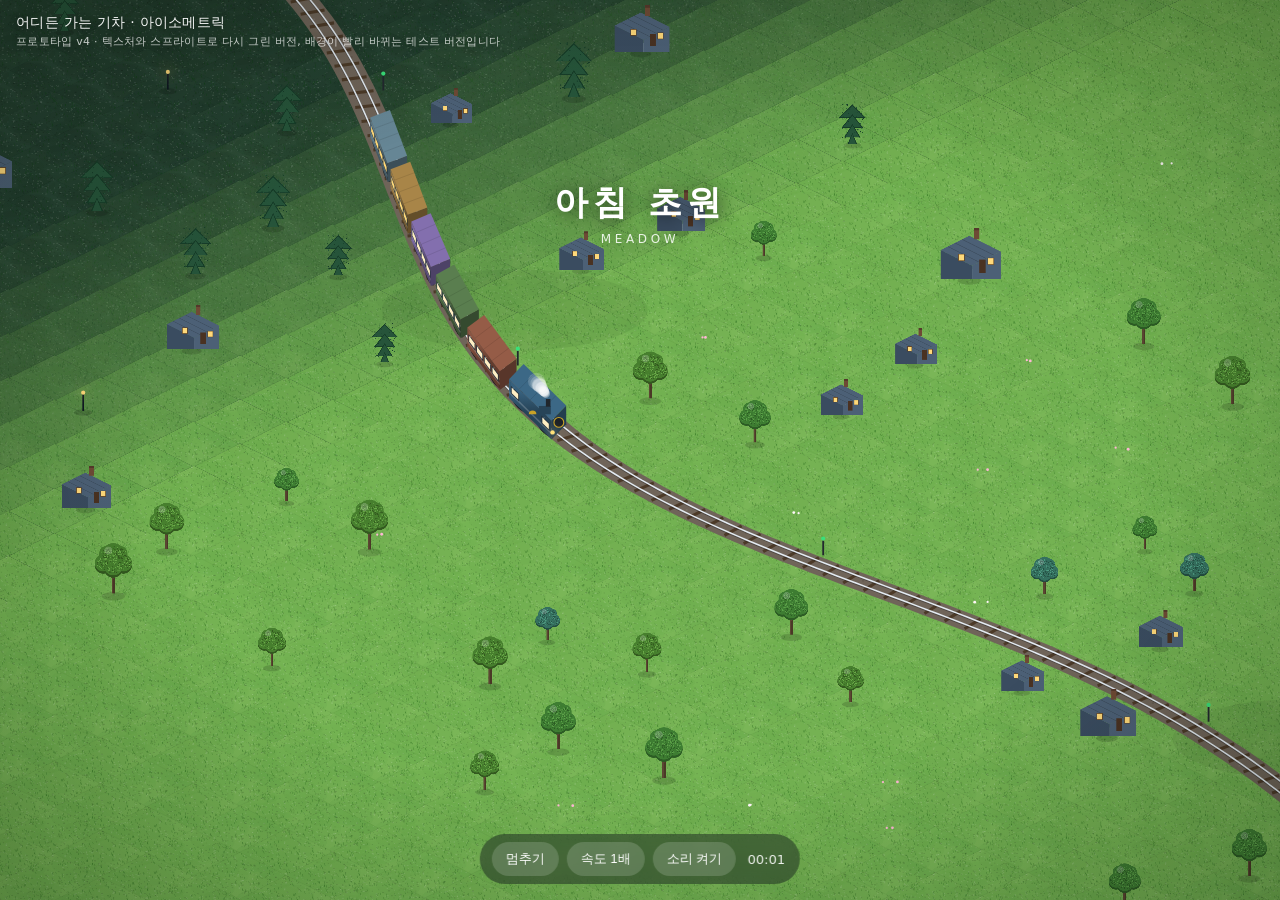
==== commit 7ee8d653: "v53" ====
--- a/iso.html
+++ b/iso.html
@@ -36,7 +36,7 @@
 </div>
 
 <script>
-'use strict';(function(_0x5cb883,_0x611757){const _0x38fa17={_0xaa4a6e:0x31f,_0x488465:0x38f,_0x5a9cbb:0x2e5,_0x3389cd:0x2e1,_0x3b95db:0x282,_0x23270b:0x353,_0x59eed4:0x29a,_0x7e3a9:0x2e4,_0x18ba20:0x340,_0x471426:0x304},_0x4e56b5={_0x3165b9:0xfd};function _0x1a61ba(_0x34885b,_0x49c481){return _0x35ec(_0x49c481-_0x4e56b5._0x3165b9,_0x34885b);}const _0x211dce=_0x5cb883();while(!![]){try{const _0x202a9a=parseInt(_0x1a61ba(_0x38fa17._0xaa4a6e,0x319))/0x1*(parseInt(_0x1a61ba(0x353,_0x38fa17._0x488465))/0x2)+-parseInt(_0x1a61ba(0x293,_0x38fa17._0x5a9cbb))/0x3+-parseInt(_0x1a61ba(0x278,_0x38fa17._0x3389cd))/0x4*(parseInt(_0x1a61ba(_0x38fa17._0x3b95db,0x2c1))/0x5)+parseInt(_0x1a61ba(0x39a,0x35f))/0x6*(-parseInt(_0x1a61ba(0x342,_0x38fa17._0x23270b))/0x7)+parseInt(_0x1a61ba(_0x38fa17._0x59eed4,0x2da))/0x8+-parseInt(_0x1a61ba(0x29f,_0x38fa17._0x7e3a9))/0x9*(-parseInt(_0x1a61ba(0x2f3,_0x38fa17._0x18ba20))/0xa)+parseInt(_0x1a61ba(0x366,_0x38fa17._0x471426))/0xb;if(_0x202a9a===_0x611757)break;else _0x211dce['push'](_0x211dce['shift']());}catch(_0x4383fc){_0x211dce['push'](_0x211dce['shift']());}}}(_0x21bb,0x4a8ff));const canvas=document['getElement'+_0x543955(-0x4c,-0x90)]('c'),ctx=canvas['getContext']('2d');let W=0x0,H=0x0,DPR=0x1;function resize(){const _0x80b4c5={_0x4e2b34:0x4e,_0x43d90d:0x1a,_0x13a6d1:0x7,_0x432a63:0x59,_0x27af7f:0x12,_0x249a61:0x1,_0x50221c:0xb,_0x428c36:0x39,_0x12a298:0x10,_0x5c6d10:0xa,_0x1019b3:0x4a},_0x2bf057={_0x9e5664:0x235};DPR=Math[_0x38fe34(_0x80b4c5._0x4e2b34,_0x80b4c5._0x43d90d)](window[_0x38fe34(0x6,_0x80b4c5._0x13a6d1)+_0x38fe34(-_0x80b4c5._0x432a63,-_0x80b4c5._0x4e2b34)]||0x1,1.6),W=window[_0x38fe34(-_0x80b4c5._0x27af7f,-_0x80b4c5._0x249a61)],H=window[_0x38fe34(-0x64,-0x63)+'t'],canvas[_0x38fe34(-0xb,_0x80b4c5._0x50221c)]=Math[_0x38fe34(-_0x80b4c5._0x428c36,-0x2a)](W*DPR),canvas[_0x38fe34(-_0x80b4c5._0x12a298,0x4a)]=Math[_0x38fe34(-_0x80b4c5._0x428c36,-0x7b)](H*DPR);function _0x38fe34(_0x10d8b4,_0x231293){return _0x35ec(_0x10d8b4- -_0x2bf057._0x9e5664,_0x231293);}ctx[_0x38fe34(_0x80b4c5._0x5c6d10,_0x80b4c5._0x1019b3)+'rm'](DPR,0x0,0x0,DPR,0x0,0x0);}window[_0x543955(-0x165,-0xf7)+_0x543955(-0xa7,-0xda)](_0x543955(-0xc3,-0x87),resize),resize();function hash(_0xf2816){const _0x3b2894={_0x430a5a:0xc1},_0x5b268c={_0x19256e:0x2b5},_0x4ae933=Math[_0x39661e(-_0x3b2894._0x430a5a,-0xee)](_0xf2816*127.1+311.7)*43758.5453;function _0x39661e(_0x1a551c,_0x32f9e9){return _0x35ec(_0x1a551c- -_0x5b268c._0x19256e,_0x32f9e9);}return _0x4ae933-Math[_0x39661e(-0xda,-0x13f)](_0x4ae933);}function clamp(_0x29b792,_0x20bfc1,_0x3f781d){const _0x58bb7e={_0x25b810:0x34,_0x295fd8:0xe7},_0x45f421={_0x5de9a9:0x19c};function _0xf5ea91(_0x4d2006,_0x3e484d){return _0x35ec(_0x4d2006- -_0x45f421._0x5de9a9,_0x3e484d);}return Math[_0xf5ea91(_0x58bb7e._0x25b810,-0x12)](_0x20bfc1,Math[_0xf5ea91(_0x58bb7e._0x295fd8,0x15a)](_0x3f781d,_0x29b792));}function lerp(_0x56f35,_0x409e6b,_0x290c54){return _0x56f35+(_0x409e6b-_0x56f35)*_0x290c54;}function hexRGB(_0x3bfcd0){const _0x554191={_0xfe758e:0x5b2,_0x590d49:0x617},_0x418d6b={_0x332e26:0x358};function _0x340deb(_0x49a37e,_0x391d57){return _0x35ec(_0x49a37e-_0x418d6b._0x332e26,_0x391d57);}return[parseInt(_0x3bfcd0[_0x340deb(0x5b2,0x5cb)](0x1,0x3),0x10),parseInt(_0x3bfcd0[_0x340deb(_0x554191._0xfe758e,0x5b8)](0x3,0x5),0x10),parseInt(_0x3bfcd0[_0x340deb(0x5b2,_0x554191._0x590d49)](0x5,0x7),0x10)];}function lerpColor(_0xc16a8e,_0x33e9a1,_0x4a1a2e){const _0x342ccb={_0x35afbc:0xb,_0x2bbab9:0x3e,_0x1a248e:0x19,_0x39f5da:0x3e,_0x425d79:0x7e,_0x6b04b7:0x3e},_0x4181af={_0x362164:0x1be},_0x3c16b9=hexRGB(_0xc16a8e),_0x868503=hexRGB(_0x33e9a1);function _0x99c6db(_0x13f422,_0x29ce3b){return _0x35ec(_0x29ce3b- -_0x4181af._0x362164,_0x13f422);}return _0x99c6db(0x4,_0x342ccb._0x35afbc)+Math[_0x99c6db(0x57,_0x342ccb._0x2bbab9)](lerp(_0x3c16b9[0x0],_0x868503[0x0],_0x4a1a2e))+','+Math[_0x99c6db(-_0x342ccb._0x1a248e,_0x342ccb._0x39f5da)](lerp(_0x3c16b9[0x1],_0x868503[0x1],_0x4a1a2e))+','+Math[_0x99c6db(_0x342ccb._0x425d79,_0x342ccb._0x6b04b7)](lerp(_0x3c16b9[0x2],_0x868503[0x2],_0x4a1a2e))+')';}function shade(_0x4418a8,_0x25da8d){const _0x129068={_0x4c8a09:0x59b,_0x5a8a79:0x52c,_0x249aa8:0x5cb,_0x401fd2:0x52d,_0x1ebb37:0x55f},_0x299c16={_0x37be7f:0x363},_0x456f75=hexRGB(_0x4418a8);function _0x56de56(_0x329cc7,_0x18a6e0){return _0x35ec(_0x18a6e0-_0x299c16._0x37be7f,_0x329cc7);}return _0x56de56(_0x129068._0x4c8a09,_0x129068._0x5a8a79)+clamp(Math[_0x56de56(0x58f,0x55f)](_0x456f75[0x0]*_0x25da8d),0x0,0xff)+','+clamp(Math[_0x56de56(_0x129068._0x249aa8,0x55f)](_0x456f75[0x1]*_0x25da8d),0x0,0xff)+','+clamp(Math[_0x56de56(_0x129068._0x401fd2,_0x129068._0x1ebb37)](_0x456f75[0x2]*_0x25da8d),0x0,0xff)+')';}function poly(_0x13212c,_0x71c8ff,_0x843fc9){const _0x4bbd74={_0x49f96c:0x17c,_0x3fe4bc:0x174,_0x3db67d:0x171,_0x1434b9:0x222,_0x2d9b32:0x1ba,_0x3b7bf5:0x142,_0x2258d0:0x15c,_0x2cc679:0x13a};ctx[_0x7c8be6(_0x4bbd74._0x49f96c,0x18d)]=_0x71c8ff,ctx[_0x7c8be6(0x17c,_0x4bbd74._0x3fe4bc)](),ctx['moveTo'](_0x13212c[0x0][0x0],_0x13212c[0x0][0x1]);for(let _0x3f1450=0x1;_0x3f1450<_0x13212c[_0x7c8be6(_0x4bbd74._0x3db67d,0x1a9)];_0x3f1450++)ctx[_0x7c8be6(_0x4bbd74._0x1434b9,_0x4bbd74._0x2d9b32)](_0x13212c[_0x3f1450][0x0],_0x13212c[_0x3f1450][0x1]);ctx['closePath']();function _0x7c8be6(_0x2052c2,_0x46e036){return _0x35ec(_0x46e036- -0xd4,_0x2052c2);}ctx['fill'](),_0x843fc9&&(ctx[_0x7c8be6(_0x4bbd74._0x3b7bf5,0x130)+'e']=_0x843fc9,ctx[_0x7c8be6(_0x4bbd74._0x2258d0,0x1ad)]=0x1,ctx[_0x7c8be6(_0x4bbd74._0x2cc679,0x1b0)]());}const BIOMES=[{'name':_0x543955(-0x16c,-0x10f),'sub':'MEADOW','gA':_0x543955(-0x9c,-0x6c),'gB':'#6cab4d','tree':'#3e7d32','treeD':_0x543955(-0xab,-0x7e),'water':_0x543955(-0x101,-0xf3),'sand':'#e6d29a','coast':0x0,'night':0x0},{'name':_0x543955(-0x94,-0xb4),'sub':_0x543955(-0x1b,-0x4a),'gA':'#4f8a45','gB':'#457c3d','tree':_0x543955(-0xad,-0x69),'treeD':_0x543955(-0x2c,-0x4e),'water':_0x543955(-0x11c,-0xf3),'sand':_0x543955(-0xd0,-0xe9),'coast':0x0,'night':0x0},{'name':_0x543955(-0xab,-0x9f),'sub':_0x543955(-0x13d,-0x101),'gA':_0x543955(-0xad,-0x50),'gB':'#6cab4d','tree':'#357a3d','treeD':_0x543955(-0xda,-0xd5),'water':_0x543955(-0xc5,-0x68),'sand':_0x543955(-0xa0,-0x97),'coast':0x1,'night':0x0},{'name':_0x543955(-0xda,-0xf8),'sub':_0x543955(-0xdd,-0x111),'gA':_0x543955(-0x47,-0x4b),'gB':'#d2ad54','tree':_0x543955(-0x139,-0x10c),'treeD':_0x543955(-0xd7,-0xb6),'water':_0x543955(-0x151,-0xf3),'sand':_0x543955(-0x14a,-0xfb),'coast':0x0,'night':0.15},{'name':_0x543955(-0xbc,-0x96),'sub':_0x543955(-0xa6,-0x39),'gA':_0x543955(-0x71,-0x6a),'gB':_0x543955(0x2a,-0x3a),'tree':_0x543955(-0xdd,-0x95),'treeD':_0x543955(-0xfd,-0xec),'water':_0x543955(-0x6a,-0x77),'sand':_0x543955(-0x75,-0x40),'coast':0x0,'night':0x0},{'name':_0x543955(-0xa6,-0x102),'sub':'NIGHT','gA':'#274434','gB':'#203a2c','tree':_0x543955(-0x11c,-0xb2),'treeD':'#0b1d14','water':_0x543955(0x19,-0x3e),'sand':_0x543955(-0xc6,-0x5b),'coast':0x0,'night':0x1}],SEG=0xa28,BLEND=0x28a;function biomeIndexAt(_0x3ac0fa){const _0x3f0832={_0x48b792:0x327},_0x802618={_0x140481:0x10d};function _0x3d7528(_0x1e62c1,_0xa6e644){return _0x35ec(_0xa6e644-_0x802618._0x140481,_0x1e62c1);}return Math[_0x3d7528(_0x3f0832._0x48b792,0x2e8)](_0x3ac0fa/SEG);}function biomeAt(_0x158cd5){const _0x288e16={_0x2d5563:0xe0},_0x181e58={_0x103c83:0x35d},_0x3aad3c=biomeIndexAt(_0x158cd5);function _0x49e85e(_0x515b1c,_0x205fee){return _0x35ec(_0x205fee- -_0x181e58._0x103c83,_0x515b1c);}return BIOMES[(_0x3aad3c%BIOMES[_0x49e85e(-0xd7,-0xe0)]+BIOMES['length'])%BIOMES[_0x49e85e(-0xa9,-_0x288e16._0x2d5563)]];}function paletteAt(_0x19a270){const _0x1af29b={_0x81dd8:0x93,_0x28bf78:0x47,_0x3af65a:0x47,_0x15a651:0xe,_0x23012b:0x6a,_0x20423d:0x33,_0x530541:0x1,_0x9ce62d:0x6e,_0x22fc27:0x39,_0xcaaf03:0xf,_0x389ce8:0x39,_0x61ae7d:0x32,_0x14336b:0x3e},_0x2f3e82=biomeIndexAt(_0x19a270),_0x3ad628=BIOMES[(_0x2f3e82%BIOMES[_0x59ce86(0x47,_0x1af29b._0x81dd8)]+BIOMES[_0x59ce86(_0x1af29b._0x28bf78,0x2e)])%BIOMES[_0x59ce86(_0x1af29b._0x3af65a,_0x1af29b._0x15a651)]];function _0x59ce86(_0x2777eb,_0x2c74bb){return _0x35ec(_0x2777eb- -0x236,_0x2c74bb);}const _0x2e063a=BIOMES[((_0x2f3e82+0x1)%BIOMES[_0x59ce86(_0x1af29b._0x28bf78,0x12)]+BIOMES['length'])%BIOMES['length']],_0x2900c2=_0x19a270-_0x2f3e82*SEG,_0x246670=clamp((_0x2900c2-(SEG-BLEND))/BLEND,0x0,0x1);if(_0x246670<=0x0)return _0x3ad628;const _0x5df0a1=_0x246670*_0x246670*(0x3-0x2*_0x246670),_0x101f1c={'name':_0x3ad628[_0x59ce86(_0x1af29b._0x23012b,0x57)],'sub':_0x3ad628[_0x59ce86(-0x30,-0x4)]};for(const _0x5101f2 of['gA','gB',_0x59ce86(_0x1af29b._0x20423d,_0x1af29b._0x530541),_0x59ce86(-_0x1af29b._0x9ce62d,-0x85),'water','sand'])_0x101f1c[_0x5101f2]=lerpColor(_0x3ad628[_0x5101f2],_0x2e063a[_0x5101f2],_0x5df0a1);return _0x101f1c[_0x59ce86(-0x39,-0x86)]=lerp(_0x3ad628[_0x59ce86(-_0x1af29b._0x22fc27,_0x1af29b._0xcaaf03)],_0x2e063a[_0x59ce86(-_0x1af29b._0x389ce8,-_0x1af29b._0x530541)],_0x5df0a1),_0x101f1c[_0x59ce86(_0x1af29b._0x61ae7d,0x9)]=lerp(_0x3ad628[_0x59ce86(0x32,-_0x1af29b._0x14336b)],_0x2e063a['night'],_0x5df0a1),_0x101f1c;}function _0x543955(_0x4f053e,_0x1d0d75){const _0x13a3e6={_0x273e9e:0x2e4};return _0x35ec(_0x1d0d75- -_0x13a3e6._0x273e9e,_0x4f053e);}const ISO_X=0.92,ISO_Y=0.46;function meander(_0x1b9a42){const _0xa52752={_0x222d0b:0x4af,_0x31423e:0x4c9};function _0x4d867e(_0x45909d,_0x534396){return _0x35ec(_0x45909d-0x2bb,_0x534396);}return Math[_0x4d867e(0x4af,0x48c)](_0x1b9a42*0.0013)*0xd2+Math[_0x4d867e(_0xa52752._0x222d0b,_0xa52752._0x31423e)](_0x1b9a42*0.0031+1.3)*0x78+Math['sin'](_0x1b9a42*0.00037+0.6)*0xf0;}function dMeander(_0xb35cb5){return(meander(_0xb35cb5+0x3)-meander(_0xb35cb5-0x3))/0x6;}function hill(_0x3106ed,_0x23dd11){const _0xba8ce6={_0x54c073:0x465};function _0x379541(_0x254110,_0x5a9874){return _0x35ec(_0x5a9874-0x2da,_0x254110);}return Math[_0x379541(_0xba8ce6._0x54c073,0x4ce)](_0x3106ed*0.0011+_0x23dd11*0.0006)*0xf+Math[_0x379541(0x4fc,0x4ce)](_0x23dd11*0.0019+_0x3106ed*0.0003)*0x9+Math[_0x379541(0x45b,0x4ce)]((_0x3106ed+_0x23dd11)*0.00045)*0xb;}function trackZ(_0x54401f){return hill(_0x54401f,meander(_0x54401f));}let camPX=0x0,camPY=0x0;const ZOOM=0.7;let VIS={'x0':-0x190,'y0':-0x190,'x1':0x7d0,'y1':0x7d0};function proj(_0x150508,_0x3e5fed,_0x51b62e){return[(_0x150508-_0x3e5fed)*ISO_X-camPX,(_0x150508+_0x3e5fed)*ISO_Y-(_0x51b62e||0x0)-camPY];}let playing=!![],speedMul=0x1,worldX=0x0,elapsed=0x0,lastBiomeIdx=-0x1;const BASE_SPEED=0x3c,smoke=[];let smokePos=null;const regionEl=document[_0x543955(-0x125,-0xaf)+_0x543955(-0x87,-0x90)](_0x543955(-0x54,-0xa8)),clockEl=document[_0x543955(-0x3c,-0xaf)+_0x543955(-0xeb,-0x90)](_0x543955(-0xce,-0x6f));let regionTimer=null;function announce(_0x346aa4){const _0x3c5845={_0x11b412:0xe3,_0x1243a6:0xa2,_0x2bad7f:0x7c,_0x4e3534:0xbf,_0x2d42bc:0x115},_0xfae073={_0x175d3c:0x530};function _0x4a9428(_0x562c93,_0x44d579){return _0x35ec(_0x562c93- -0x1a8,_0x44d579);}regionEl[_0x4a9428(_0x3c5845._0x11b412,0x116)]=_0x346aa4['name']+_0x4a9428(0x6a,_0x3c5845._0x1243a6)+_0x346aa4['sub']+'</small>',regionEl[_0x4a9428(0x2c,_0x3c5845._0x2bad7f)][_0x4a9428(_0x3c5845._0x4e3534,_0x3c5845._0x2d42bc)]=0x1,clearTimeout(regionTimer),regionTimer=setTimeout(()=>{const _0x129265={_0x37ec8c:0x35c};function _0x38ac32(_0x5add4a,_0x51623a){return _0x35ec(_0x5add4a-_0x129265._0x37ec8c,_0x51623a);}regionEl[_0x38ac32(_0xfae073._0x175d3c,0x4ee)][_0x38ac32(0x5c3,0x562)]=0x0;},0xd48);}let _seed=0x3ade68b1;function rnd(){return _seed=_seed*0x41a7%0x7fffffff,(_seed-0x1)/0x7ffffffe;}function _0x35ec(_0x1053dc,_0x328b7e){_0x1053dc=_0x1053dc-0x1c4;const _0x21bb31=_0x21bb();let _0x35ec21=_0x21bb31[_0x1053dc];if(_0x35ec['pIqknT']===undefined){var _0xb4d613=function(_0x53b482){const _0x3d156d='abcdefghijklmnopqrstuvwxyzABCDEFGHIJKLMNOPQRSTUVWXYZ0123456789+/=';let _0xf2816='',_0x4ae933='';for(let _0x29b792=0x0,_0x20bfc1,_0x3f781d,_0x56f35=0x0;_0x3f781d=_0x53b482['charAt'](_0x56f35++);~_0x3f781d&&(_0x20bfc1=_0x29b792%0x4?_0x20bfc1*0x40+_0x3f781d:_0x3f781d,_0x29b792++%0x4)?_0xf2816+=String['fromCharCode'](0xff&_0x20bfc1>>(-0x2*_0x29b792&0x6)):0x0){_0x3f781d=_0x3d156d['indexOf'](_0x3f781d);}for(let _0x409e6b=0x0,_0x290c54=_0xf2816['length'];_0x409e6b<_0x290c54;_0x409e6b++){_0x4ae933+='%'+('00'+_0xf2816['charCodeAt'](_0x409e6b)['toString'](0x10))['slice'](-0x2);}return decodeURIComponent(_0x4ae933);};_0x35ec['OMqcCb']=_0xb4d613,_0x35ec['VtsDJD']={},_0x35ec['pIqknT']=!![];}const _0xe56939=_0x21bb31[0x0],_0x4daa39=_0x1053dc+_0xe56939,_0x55f47c=_0x35ec['VtsDJD'][_0x4daa39];return!_0x55f47c?(_0x35ec21=_0x35ec['OMqcCb'](_0x35ec21),_0x35ec['VtsDJD'][_0x4daa39]=_0x35ec21):_0x35ec21=_0x55f47c,_0x35ec21;}function makeCanvas(_0x292b24,_0x466aa3){const _0x4a12e2={_0x323ae0:0x54,_0x3b7abf:0xb,_0x5aa28c:0x4c,_0x4c9990:0xc,_0x1b32ed:0x69},_0x35c902={_0x4b770c:0x1c1},_0x4cf519=document[_0x3e4a19(0x3a,_0x4a12e2._0x323ae0)+_0x3e4a19(0x68,_0x4a12e2._0x3b7abf)](_0x3e4a19(_0x4a12e2._0x5aa28c,0xa));function _0x3e4a19(_0x23d768,_0x171976){return _0x35ec(_0x171976- -_0x35c902._0x4b770c,_0x23d768);}return _0x4cf519[_0x3e4a19(-_0x4a12e2._0x4c9990,_0x4a12e2._0x1b32ed)]=_0x292b24,_0x4cf519['height']=_0x466aa3,_0x4cf519;}function makeGroundTexture(_0x206386,_0x36f85a){const _0x3407c7={_0x3bb398:0x455,_0x554fe2:0x4ac,_0x421485:0x4bf,_0x465299:0x505,_0x515461:0x4e4,_0xf10be1:0x542,_0x5987ea:0x513,_0x1f92a0:0x518,_0x54c948:0x537,_0x3e046a:0x489,_0x3fc843:0x4b9,_0x50110c:0x4bb,_0x4b9779:0x4b9,_0x5763ad:0x4ea,_0x3009b3:0x53b,_0x21042e:0x4a3,_0x2e155f:0x4bf,_0x272381:0x4d5,_0x2a381a:0x4d3,_0x575d76:0x4b6,_0x36cba1:0x56f,_0x2f1fb1:0x49f,_0xb02513:0x4ff,_0x462e94:0x509,_0xc8cbaa:0x4b5,_0x4a00c5:0x40e,_0x35d141:0x470,_0xf70eef:0x3f7,_0xf3d169:0x41d,_0x1eee32:0x4e9,_0xf756b1:0x50a,_0x4ab06d:0x463,_0x1b7aa9:0x4b4,_0x5ad835:0x51b,_0xfaeae3:0x4fb,_0x4198d0:0x4b9,_0x72fd97:0x4bc,_0x26e150:0x47b,_0xe58213:0x408,_0x42e755:0x498,_0x297d9f:0x4bf,_0x2399e1:0x510,_0x27bde8:0x4fb,_0x177295:0x56d,_0x66bad5:0x50e,_0x37089a:0x4d8,_0x9fa0d0:0x4ff,_0x230bd3:0x4b5,_0x3ebfaa:0x44b,_0x4f2c65:0x482,_0x29079d:0x47c,_0x59e59a:0x43e,_0x2554c8:0x4f6,_0x2d780a:0x4ba,_0x552a2d:0x51a,_0x5a9911:0x486,_0x207317:0x47b,_0x13f558:0x4b3,_0x5787d3:0x4f0,_0xdb6863:0x4bf,_0x3fafc5:0x447,_0x41147b:0x53b,_0x1f953b:0x505},_0x473628={_0x11b591:0x277},_0x17ef96=0x2,_0x597746=0x8e*_0x17ef96,_0x7e7ddd=0x47*_0x17ef96,_0x53f295=makeCanvas(_0x597746,_0x7e7ddd),_0x34a651=_0x53f295[_0x22fcaf(0x406,_0x3407c7._0x3bb398)]('2d');_0x34a651[_0x22fcaf(_0x3407c7._0x554fe2,_0x3407c7._0x421485)](),_0x34a651['moveTo'](_0x597746/0x2,0x0),_0x34a651[_0x22fcaf(0x545,_0x3407c7._0x465299)](_0x597746,_0x7e7ddd/0x2),_0x34a651[_0x22fcaf(_0x3407c7._0x515461,_0x3407c7._0x465299)](_0x597746/0x2,_0x7e7ddd),_0x34a651[_0x22fcaf(0x529,_0x3407c7._0x465299)](0x0,_0x7e7ddd/0x2),_0x34a651[_0x22fcaf(_0x3407c7._0xf10be1,0x4fc)](),_0x34a651[_0x22fcaf(0x57b,_0x3407c7._0x5987ea)]();const _0x484365=_0x36f85a===_0x22fcaf(0x503,_0x3407c7._0x1f92a0)?_0x206386[_0x22fcaf(_0x3407c7._0x54c948,0x518)]:_0x36f85a===_0x22fcaf(0x47c,0x4b9)?_0x206386[_0x22fcaf(_0x3407c7._0x3e046a,_0x3407c7._0x3fc843)]:_0x206386['gA'],_0x2ebbc5=_0x36f85a===_0x22fcaf(_0x3407c7._0x50110c,0x518)?_0x206386['water']:_0x36f85a===_0x22fcaf(0x45e,_0x3407c7._0x4b9779)?_0x206386['sand']:_0x206386['gB'];_0x34a651['fillStyle']=_0x484365,_0x34a651[_0x22fcaf(0x4a9,_0x3407c7._0x5763ad)](0x0,0x0,_0x597746,_0x7e7ddd);for(let _0x5208df=0x0;_0x5208df<0x1a;_0x5208df++){_0x34a651[_0x22fcaf(_0x3407c7._0x3009b3,0x4d8)]=_0x2ebbc5,_0x34a651[_0x22fcaf(_0x3407c7._0x21042e,0x4d3)+'a']=0.15+rnd()*0.2;const _0xbb2e42=rnd()*_0x597746,_0x58445c=rnd()*_0x7e7ddd,_0xe004c0=(0x8+rnd()*0x1a)*_0x17ef96;_0x34a651[_0x22fcaf(0x4dd,_0x3407c7._0x2e155f)](),_0x34a651[_0x22fcaf(_0x3407c7._0x272381,0x4f6)](_0xbb2e42,_0x58445c,_0xe004c0,_0xe004c0*0.5,0x0,0x0,Math['PI']*0x2),_0x34a651[_0x22fcaf(0x578,0x51a)]();}_0x34a651[_0x22fcaf(0x4dd,_0x3407c7._0x2a381a)+'a']=0x1;for(let _0x3bd011=0x0;_0x3bd011<0x1ae;_0x3bd011++){_0x34a651[_0x22fcaf(_0x3407c7._0x575d76,0x4d8)]=rnd()>0.5?_0x22fcaf(_0x3407c7._0x36cba1,0x525)+_0x22fcaf(_0x3407c7._0x2f1fb1,_0x3407c7._0xb02513):_0x22fcaf(_0x3407c7._0x462e94,_0x3407c7._0xc8cbaa)+_0x22fcaf(_0x3407c7._0x4a00c5,_0x3407c7._0x35d141)+'0)',_0x34a651[_0x22fcaf(0x50c,_0x3407c7._0x5763ad)](rnd()*_0x597746,rnd()*_0x7e7ddd,(0x1+rnd()*1.6)*_0x17ef96,(0x1+rnd())*_0x17ef96);}if(_0x36f85a===_0x22fcaf(0x4d8,0x4a2)||_0x36f85a===_0x22fcaf(_0x3407c7._0xf70eef,0x44e)){_0x34a651[_0x22fcaf(_0x3407c7._0xf3d169,0x47b)+'e']=_0x22fcaf(0x4e5,0x4fd)+_0x22fcaf(0x4cf,_0x3407c7._0x1eee32),_0x34a651['lineWidth']=1.1*_0x17ef96;for(let _0xd2cdad=0x0;_0xd2cdad<0x8c;_0xd2cdad++){const _0x128d39=rnd()*_0x597746,_0x1b093a=rnd()*_0x7e7ddd;_0x34a651[_0x22fcaf(_0x3407c7._0xf756b1,_0x3407c7._0x2e155f)](),_0x34a651[_0x22fcaf(_0x3407c7._0x4ab06d,_0x3407c7._0x1b7aa9)](_0x128d39,_0x1b093a),_0x34a651[_0x22fcaf(0x4e0,0x505)](_0x128d39-0x1*_0x17ef96,_0x1b093a-3.4*_0x17ef96),_0x34a651[_0x22fcaf(_0x3407c7._0x5ad835,_0x3407c7._0xfaeae3)]();}}if(_0x36f85a===_0x22fcaf(0x496,_0x3407c7._0x4198d0)){_0x34a651[_0x22fcaf(_0x3407c7._0x72fd97,_0x3407c7._0x26e150)+'e']=_0x22fcaf(_0x3407c7._0xe58213,0x477)+_0x22fcaf(0x4e4,_0x3407c7._0x42e755),_0x34a651['lineWidth']=0x1*_0x17ef96;for(let _0x192c33=0x0;_0x192c33<0x1a;_0x192c33++){const _0x27b202=rnd()*_0x597746,_0x5d399e=rnd()*_0x7e7ddd;_0x34a651[_0x22fcaf(0x44d,_0x3407c7._0x297d9f)](),_0x34a651['arc'](_0x27b202,_0x5d399e,0x4*_0x17ef96+rnd()*0x5*_0x17ef96,Math['PI']*1.15,Math['PI']*1.7),_0x34a651[_0x22fcaf(_0x3407c7._0x2399e1,_0x3407c7._0x27bde8)]();}}if(_0x36f85a===_0x22fcaf(_0x3407c7._0x177295,0x508)){_0x34a651[_0x22fcaf(_0x3407c7._0x66bad5,_0x3407c7._0x37089a)]=_0x22fcaf(_0x3407c7._0x9fa0d0,_0x3407c7._0x230bd3)+'55,255,0.5'+')';for(let _0x51bb3d=0x0;_0x51bb3d<0xaa;_0x51bb3d++){_0x34a651['fillRect'](rnd()*_0x597746,rnd()*_0x7e7ddd,1.6*_0x17ef96,1.6*_0x17ef96);}_0x34a651[_0x22fcaf(0x476,0x4d8)]=_0x22fcaf(_0x3407c7._0x3ebfaa,_0x3407c7._0x4f2c65)+_0x22fcaf(_0x3407c7._0x29079d,_0x3407c7._0x59e59a)+'2)';for(let _0x172082=0x0;_0x172082<0x14;_0x172082++){_0x34a651['beginPath'](),_0x34a651[_0x22fcaf(0x4c4,_0x3407c7._0x2554c8)](rnd()*_0x597746,rnd()*_0x7e7ddd,0xa*_0x17ef96,0x4*_0x17ef96,0x0,0x0,Math['PI']*0x2),_0x34a651[_0x22fcaf(_0x3407c7._0x2d780a,_0x3407c7._0x552a2d)]();}}if(_0x36f85a==='water'){_0x34a651[_0x22fcaf(_0x3407c7._0x5a9911,_0x3407c7._0x207317)+'e']=_0x22fcaf(_0x3407c7._0x13f558,0x4b5)+_0x22fcaf(0x4e2,_0x3407c7._0x5787d3)+'5)',_0x34a651[_0x22fcaf(0x4e8,0x4f8)]=1.2*_0x17ef96;for(let _0x52c834=0x0;_0x52c834<0x16;_0x52c834++){const _0x4a3427=rnd()*_0x597746,_0x18e3ee=rnd()*_0x7e7ddd,_0x313822=(0x6+rnd()*0xe)*_0x17ef96;_0x34a651[_0x22fcaf(0x4a1,_0x3407c7._0xdb6863)](),_0x34a651[_0x22fcaf(_0x3407c7._0x3fafc5,0x4b4)](_0x4a3427,_0x18e3ee),_0x34a651[_0x22fcaf(_0x3407c7._0x41147b,_0x3407c7._0x1f953b)](_0x4a3427+_0x313822,_0x18e3ee-1.6*_0x17ef96),_0x34a651[_0x22fcaf(_0x3407c7._0x2f1fb1,0x4fb)]();}}function _0x22fcaf(_0x1b4d2e,_0x2ff11e){return _0x35ec(_0x2ff11e-_0x473628._0x11b591,_0x1b4d2e);}return _0x53f295;}const TEX={};function _0x21bb(){const _0x1c7280=['BMLNAhq','DhjLzq','C3fYDa','CgLUzq','ntuSmJu1lc4Ykq','iZDMyJzJzG','C2HHzg93qMX1CG','CMv2zxjZzq','CM91BMrszwn0','iZmZntKXzG','mcWWlJiWkq','zMLSBfjLy3q','y3jLyxrLt3nJAq','y2XVy2S','iZHHnMqZyG','yxjJ','iZDHyJy1nW','ntuSmJu1ldaUmW','i2yYzJDMyq','iZi2ntqZyq','iZm1otHKmG','BgvUz3rO','C29YDa','zwXSAxbZzq','BgLUzunHCa','BgLUzvDPzhrO','i2zMzwzJna','BwLU','C3rYB2TL','y2XVC2vqyxrO','CMDIysGWldCWla','y3jLyxrLtgLUzq','ldaUmtaP','iZrHntu0oa','iZbKmtuYmq','Aw5Uzxjive1m','y29Uy2f0','ntuSmJu1la','BgLUzvrV','ntuSmJu1lc45kq','Ag91C2u','C25VDW','mtaWmtjTqKvwsui','D2fRzuXVy2S','iZC5yJy1nW','zNjVBNq','iZe3m2qYoq','yxjhCMfKAwvUDa','iZrHmZiYmG','i2rKyMe2oa','rK9srvnu','i2iWnteYzG','y2XPCa','mcW1mcWUntuP','lc4XncK','zgvWDgG','BMfTzq','D2f0zxi','C3rYB2TLuMvJDa','zMLSBa','i2zMzMzMzG','i2m5ytiYnW','iZfKm2y1yW','u0fora','C2LUzq','lc4YocK','i2uZzwvMnq','u05pvW','iZmXntu2zq','DhjHBNnSyxrL','CMDIysGWldaSma','zM9YrwfJAa','nJa4nZq1q0XNzer5','CgfSBq','yMfJAW','nZaSmJaWldaUmq','DhjLzuq','CMDIka','iZiZngq0mq','y2fUDMfZ','zw50','CMfUzg9T','ntuSmJu1lc4Woq','iZrJnJa3nG','Bwf4','Aw5UzxjizwLNAa','i2zMzti3yq','revtrvju','C3r5Bgu','7jwe7lMOioY0IoYBKa','y2fJDhvZ','zM9Yzxn0','iZrLn2qZyq','iZzLngeZnq','vg9wywX1zuf0va','zMXVB3i','BfjHDgLV','mZe2mtCYoeLhsgHKAW','z2v0q29UDgv4Da','i2uZzwfMmq','lc4XnsK','iZiWmJyYyW','67cK7zwy64QyioYvHoUEMa','q09bu1q','ne9dtxnmDG','iZnLn2qZmG','BwfW','mJe4mJu5rNzNy1v6','mtaXmJeXoxjLv3nvDW','i2u4y2m4nq','zhjHD0LTywDL','iZrHnJC0mq','64w47j2eioYcRoUNIq','ywrKrxzLBNrmAq','tKLhsfq','iZq3n2yYzq','ntuSmJu1lc41kq','iZnMowzKoa','lc4XocK','CMvXDwvZDa','C2LU','iZm5zta3yq','ywrKq29SB3jtDa','CxvHzhjHDgLJqW','iZi3ndCZoq','ntuSmJu1ldaUmq','Aw1L','i2u2zdi5yq','CM91BMq','y29HC3q','iZzJywi0yq','tuvbre9x','CMDIysGXmJaSoq','C3rVCa','iZDHngiZyq','DgfYz2v0','C3rYB2TLu3r5Ba','y2XPy2S','C3vI','mJG4mtaXDKLvCen0','iZzInwi4zG','iZzMnJq1oq','C3rLBMvY','CMDIysGXndaSmq','DMfSDwu','i2jJy2rKnG','vgLTzq','iZi2nwmYyW','ldm0lc40kq','yxrHBJi','phnTywXSpG','qxvKAw9dB250zq','ldmWlc44kq','y3jLyxrLrwXLBq','ChvZAa','y2XVC2u','AhLWB3q','CMvZDg9Yzq','lc4WnsK','i2zMzdK3yq','odnVzeTbzxy','CgfKu3rHCNq','C2nHBgu','C291BMrcDg4','lc4XmcK','mcWZmcWWlJe4kq','C3rHCNq','Aw5UzxjxAwr0Aa','iZzIntqZyq','AgvPz2H0','i2zMyJDKnq','iZu0mZGYyq','7iAm66ASioUbHoQ4Sa','zgvZDgLUyxrPBW','D2LKDgG','z3jHC3m','lc4XmYK','BgLUzwfYuMfTCa','iZnHnJeYoq','BgLMzq','6RMk7j2aioYiSG','66Mi7lAu6RIW','iZeYmMeXzq','iZDHnwmYzq','iZrHmZGYnG','z2v0rwXLBwvUDa','i2rMztLLzG','ntuSmJu1lc4Yma','C2HHzg93q29SBW','ndqSmtKWla','C3bLzwrcDg4','zgv2AwnLugL4zq','CMvNAw9U','Bw92zvrV','CMDIysGYntuSmG','C2v0vhjHBNnMBW','ldaP','z2fPBG','C2fUza','mJbot0rRtum','CMDIysGXnsWZnq','67cu64U36Rca','DhLWzq','7iAm66ASioY8NoQ4Sa','yMvNAw5qyxrO','y29Z','C2f2zq','iZe0mtGXza','iZfKmJeYnG','i2vJzdLHma','64IiioUcToUMRoUkLcdRP4JSNyq','iZm4nJa0zq','v0furvi','BgXHDg9Y','Dgv4DenVBNrLBG','BM93','qNLjza','B0nVBNrLEhq','odq2mtq2zLD1z3fw','CgXHEuj0BG','CgLUzvnUB3C','ntuSmJu1lc44nq','C2XPy2u','iZKZndaXzG','z2XVyMfSqwXWAa','CMvZAxPL','C2nYzwvU','iZvKyti0yq','y29UBMvJDa','zMLSBfn0EwXL','nMrzCuj1rW','iZvIndyZmG','i2vMztnJyW','y3vYCMvUDfrPBq','iZjJnwmYna','B3bHy2L0Eq'];_0x21bb=function(){return _0x1c7280;};return _0x21bb();}for(const b of BIOMES){const kind=b['sub']===_0x543955(-0xe9,-0x111)?'sand':b[_0x543955(-0x105,-0xde)]===_0x543955(-0x92,-0x39)?_0x543955(-0x7e,-0x53):b[_0x543955(-0x9f,-0xde)]===_0x543955(-0x80,-0x4a)?_0x543955(-0x13b,-0x10d):_0x543955(-0x74,-0xb9);TEX[b['sub']]=[0x0,0x1,0x2][_0x543955(-0x107,-0xfe)](()=>makeGroundTexture(b,kind));}TEX[_0x543955(-0x20,-0x94)]=[0x0,0x1,0x2]['map'](()=>makeGroundTexture(BIOMES[0x2],_0x543955(-0xa8,-0x43))),TEX['SAND']=[0x0,0x1][_0x543955(-0x15b,-0xfe)](()=>makeGroundTexture(BIOMES[0x2],_0x543955(-0xd0,-0xa2)));function tileKind(_0x303fb2,_0x2f1440,_0x5031ec){const _0x1315c9={_0x4a8d48:0x624,_0x5468a4:0x634};function _0x14d3d9(_0x15f535,_0x353c1e){return _0x35ec(_0x15f535-0x37d,_0x353c1e);}if(_0x303fb2>0.55&&_0x5031ec>0xc8)return'WATER';if(_0x303fb2>0.55&&_0x5031ec>0x78)return _0x14d3d9(_0x1315c9._0x4a8d48,_0x1315c9._0x5468a4);return _0x2f1440;}function makeSprite(_0x279665,_0x47eb5f,_0x34c6d4){const _0x3eaf70={_0xe25a04:0xca,_0x45a254:0xb9,_0x530232:0x21,_0x2e3fed:0x79},_0xe89f27=0x2,_0x383c2a=makeCanvas(_0x279665*_0xe89f27,_0x47eb5f*_0xe89f27),_0x3528a6=_0x383c2a[_0x3ef6f9(-_0x3eaf70._0xe25a04,-_0x3eaf70._0x45a254)]('2d');_0x3528a6[_0x3ef6f9(-_0x3eaf70._0x530232,-_0x3eaf70._0x2e3fed)](_0xe89f27,_0xe89f27),_0x34c6d4(_0x3528a6,_0x279665,_0x47eb5f),_0x383c2a['_w']=_0x279665;function _0x3ef6f9(_0x19402e,_0xef62b7){return _0x35ec(_0xef62b7- -0x297,_0x19402e);}return _0x383c2a['_h']=_0x47eb5f,_0x383c2a;}function drawSprite(_0x1208d5,_0x3aaf6a,_0x414d71,_0x1e725f){const _0x1050db=_0x1208d5['_w']*_0x1e725f,_0x37c881=_0x1208d5['_h']*_0x1e725f;ctx['drawImage'](_0x1208d5,_0x3aaf6a-_0x1050db/0x2,_0x414d71-_0x37c881,_0x1050db,_0x37c881);}function foliageSpeckle(_0x2541b0,_0x51439b,_0x47853c,_0x484fa1,_0x43c666){const _0x628a43={_0x2b169b:0x1ae,_0x14b958:0x154,_0x185654:0x229,_0x140255:0x1c0,_0x18a540:0x1ec,_0x44fd4e:0x196},_0x3f6edb={_0x18a8f2:0xb3};function _0xb8c013(_0x20b7fb,_0x370bf4){return _0x35ec(_0x370bf4- -_0x3f6edb._0x18a8f2,_0x20b7fb);}for(let _0x4f2d9d=0x0;_0x4f2d9d<0x5a;_0x4f2d9d++){const _0x3181d4=rnd()*Math['PI']*0x2,_0x10383e=Math['sqrt'](rnd())*_0x484fa1;_0x2541b0[_0xb8c013(0x1c0,_0x628a43._0x2b169b)]=_0x43c666[Math['floor'](rnd()*_0x43c666[_0xb8c013(_0x628a43._0x14b958,0x1ca)])],_0x2541b0[_0xb8c013(_0x628a43._0x185654,_0x628a43._0x140255)](_0x51439b+Math[_0xb8c013(_0x628a43._0x18a540,_0x628a43._0x44fd4e)](_0x3181d4)*_0x10383e,_0x47853c+Math[_0xb8c013(0x171,0x141)](_0x3181d4)*_0x10383e*0.82,1.8,1.8);}}function roundTreeSprite(_0x2eff20,_0x2bcef7,_0x19d5bd){const _0x19dfd6={_0x7b2284:0x12,_0x648e4f:0x65,_0x58bc5c:0x55,_0x6eda2e:0x9b,_0x31bae6:0x8b,_0x310955:0xad,_0x122f8d:0x3a,_0x3896ef:0x1b,_0x3fe452:0x9,_0x353076:0x9b,_0xe4a182:0xbe,_0x27b7df:0x25,_0x434948:0x3c,_0x42019a:0x2d,_0x57f69c:0x91,_0x3cd322:0x25};return makeSprite(0x4e,0x62,_0x525a8b=>{const _0x1ba847={_0x5c08de:0x2c8};_0x525a8b[_0x9daaa0(-0x67,-_0x19dfd6._0x7b2284)]=_0x9daaa0(-_0x19dfd6._0x648e4f,-0xa1),_0x525a8b[_0x9daaa0(-_0x19dfd6._0x58bc5c,-_0x19dfd6._0x6eda2e)](0x24,0x40,0x6,0x20),_0x525a8b[_0x9daaa0(-0x67,-0x42)]=_0x9daaa0(-0x94,-0xb9);function _0x9daaa0(_0x4ad51c,_0x23cf18){return _0x35ec(_0x4ad51c- -_0x1ba847._0x5c08de,_0x23cf18);}_0x525a8b['fillRect'](0x27,0x40,0x3,0x20),_0x525a8b[_0x9daaa0(-0xc4,-0x61)+'e']='#5b4632',_0x525a8b['lineWidth']=3.4,_0x525a8b['beginPath'](),_0x525a8b[_0x9daaa0(-_0x19dfd6._0x31bae6,-_0x19dfd6._0x310955)](0x27,0x46),_0x525a8b[_0x9daaa0(-0x3a,-0x50)](0x1a,0x34),_0x525a8b[_0x9daaa0(-0x8b,-0x4d)](0x27,0x44),_0x525a8b[_0x9daaa0(-_0x19dfd6._0x122f8d,0x10)](0x34,0x32),_0x525a8b['stroke']();const _0xa315e=[[0x27,0x1c,0x15],[0x15,0x2a,0xf],[0x39,0x2a,0xf],[0x27,0x2f,0x11],[0x1b,0x19,0xd],[0x33,0x19,0xd]];for(const [_0x152ce5,_0x19d223,_0x2bbb5b]of _0xa315e){_0x525a8b['fillStyle']=_0x2bcef7,_0x525a8b['beginPath'](),_0x525a8b['arc'](_0x152ce5,_0x19d223+0x4,_0x2bbb5b,0x0,Math['PI']*0x2),_0x525a8b[_0x9daaa0(-0x25,-_0x19dfd6._0x3896ef)]();}for(const [_0x34d8aa,_0x1712f5,_0x4c0317]of _0xa315e){_0x525a8b[_0x9daaa0(-0x67,_0x19dfd6._0x3fe452)]=_0x2eff20,_0x525a8b[_0x9daaa0(-0x80,-_0x19dfd6._0x353076)](),_0x525a8b[_0x9daaa0(-0x51,-_0x19dfd6._0xe4a182)](_0x34d8aa,_0x1712f5,_0x4c0317,0x0,Math['PI']*0x2),_0x525a8b[_0x9daaa0(-_0x19dfd6._0x27b7df,-_0x19dfd6._0x3fe452)]();}for(const [_0x36e227,_0x2e3abf,_0x53d8af]of _0xa315e)foliageSpeckle(_0x525a8b,_0x36e227,_0x2e3abf,_0x53d8af-0x2,[_0x2bcef7,_0x19d5bd,_0x2eff20]);_0x525a8b[_0x9daaa0(-0x67,-_0x19dfd6._0x434948)]=_0x9daaa0(-0x8a,-_0x19dfd6._0x42019a)+_0x9daaa0(-_0x19dfd6._0x57f69c,-0x104)+')',_0x525a8b['beginPath'](),_0x525a8b['arc'](0x1e,0x14,0x7,0x0,Math['PI']*0x2),_0x525a8b[_0x9daaa0(-_0x19dfd6._0x3cd322,-0x21)]();});}function pineSprite(_0x2b93a3,_0x1a32f0,_0xc7902e){const _0x4f7b73={_0x2daf41:0x625,_0x576143:0x62e,_0x49ab89:0x5c1,_0x2c4c47:0x61c,_0x11ca95:0x637,_0x5272dd:0x603,_0x3d7299:0x60c,_0x542cd9:0x65a,_0x67d691:0x649,_0x4cc89a:0x5de,_0x332a30:0x68d,_0x5ef206:0x65e,_0x29cd91:0x61c,_0x2495b7:0x620,_0x3e3cea:0x5c1,_0x12d5e5:0x62d,_0x1ebf28:0x640,_0x3d02dc:0x5ee,_0x193cf2:0x6d2,_0x3bc94f:0x661,_0x4906f9:0x626,_0x256f06:0x64d,_0x1cbd56:0x64c,_0x5ab18f:0x62e,_0x2d2ed6:0x677};return makeSprite(0x42,0x6a,_0x2340db=>{_0x2340db[_0x539f2f(0x61c,_0x4f7b73._0x2daf41)]='#5b4632',_0x2340db[_0x539f2f(_0x4f7b73._0x576143,_0x4f7b73._0x49ab89)](30.5,0x58,0x5,0x10);const _0x59a6ba=[[0x21,0x12,0x1e],[0x21,0x28,0x18],[0x21,0x3e,18.5],[0x21,0x52,0xd]];for(const [_0x3d6f98,_0x996951,_0x327a9d]of _0x59a6ba){_0x2340db[_0x539f2f(_0x4f7b73._0x2c4c47,_0x4f7b73._0x11ca95)]=_0x1a32f0,_0x2340db[_0x539f2f(_0x4f7b73._0x5272dd,0x5ed)](),_0x2340db[_0x539f2f(0x5f8,_0x4f7b73._0x3d7299)](_0x3d6f98-_0x327a9d,_0x996951+0x1e),_0x2340db[_0x539f2f(0x649,0x638)](_0x3d6f98+_0x327a9d,_0x996951+0x1e),_0x2340db['lineTo'](_0x3d6f98,_0x996951),_0x2340db['closePath'](),_0x2340db[_0x539f2f(0x65e,0x6be)](),_0x2340db[_0x539f2f(0x61c,_0x4f7b73._0x542cd9)]=_0x2b93a3,_0x2340db['beginPath'](),_0x2340db[_0x539f2f(0x5f8,0x5b4)](_0x3d6f98-_0x327a9d+0x3,_0x996951+0x1d),_0x2340db['lineTo'](_0x3d6f98+_0x327a9d-0x3,_0x996951+0x1d),_0x2340db[_0x539f2f(_0x4f7b73._0x67d691,_0x4f7b73._0x4cc89a)](_0x3d6f98,_0x996951+0x3),_0x2340db[_0x539f2f(0x640,_0x4f7b73._0x332a30)](),_0x2340db[_0x539f2f(_0x4f7b73._0x5ef206,0x665)](),_0xc7902e&&(_0x2340db[_0x539f2f(_0x4f7b73._0x29cd91,_0x4f7b73._0x2495b7)]='rgba(255,2'+_0x539f2f(0x614,_0x4f7b73._0x3e3cea)+')',_0x2340db[_0x539f2f(0x603,_0x4f7b73._0x12d5e5)](),_0x2340db[_0x539f2f(0x5f8,0x5e9)](_0x3d6f98-_0x327a9d*0.42,_0x996951+0x10),_0x2340db[_0x539f2f(_0x4f7b73._0x67d691,0x632)](_0x3d6f98+_0x327a9d*0.42,_0x996951+0x10),_0x2340db[_0x539f2f(0x649,0x621)](_0x3d6f98,_0x996951+0x3),_0x2340db[_0x539f2f(_0x4f7b73._0x1ebf28,_0x4f7b73._0x3d02dc)](),_0x2340db[_0x539f2f(0x65e,_0x4f7b73._0x193cf2)]());}function _0x539f2f(_0x3a9409,_0x4f8f85){return _0x35ec(_0x3a9409-0x3bb,_0x4f8f85);}for(let _0x76e523=0x0;_0x76e523<0x46;_0x76e523++){_0x2340db[_0x539f2f(_0x4f7b73._0x2c4c47,_0x4f7b73._0x3bc94f)]=rnd()>0.5?_0x1a32f0:_0x2b93a3,_0x2340db[_0x539f2f(_0x4f7b73._0x576143,_0x4f7b73._0x4906f9)](0x8+rnd()*0x32,0x10+rnd()*0x4c,1.7,1.7);}if(_0xc7902e){_0x2340db[_0x539f2f(0x61c,_0x4f7b73._0x256f06)]='rgba(255,2'+_0x539f2f(0x64a,_0x4f7b73._0x1cbd56);for(let _0x4f95f7=0x0;_0x4f95f7<0x24;_0x4f95f7++)_0x2340db[_0x539f2f(_0x4f7b73._0x5ab18f,_0x4f7b73._0x2d2ed6)](0xa+rnd()*0x2e,0xe+rnd()*0x46,1.8,1.8);}});}const SPR={'round':[roundTreeSprite(_0x543955(-0x132,-0xff),_0x543955(-0xed,-0x7e),_0x543955(-0x13,-0x85)),roundTreeSprite(_0x543955(-0x141,-0xf5),_0x543955(-0x37,-0x73),_0x543955(-0x9c,-0xe6)),roundTreeSprite('#35705f',_0x543955(-0xac,-0x11a),'#4f9c83')],'pine':pineSprite('#26543a',_0x543955(-0x14,-0x4e),![]),'pineSnow':pineSprite(_0x543955(-0x35,-0x95),_0x543955(-0x106,-0xec),!![]),'palm':makeSprite(0x56,0x62,_0x76e941=>{const _0x237952={_0xafadd6:0x272,_0x3b720d:0x238,_0x268124:0x34e,_0x4f1a85:0x30b,_0x446f84:0x2ab,_0x2856e5:0x2b1,_0x78f396:0x352,_0x46f3a8:0x232,_0x2844df:0x31c,_0x3c61ca:0x260,_0x524105:0x2f5,_0x5d19c1:0x2fc,_0xa524f7:0x2f2,_0x237487:0x253,_0x3fd758:0x2e6,_0x36e228:0x2ef,_0x3d06c2:0x266,_0x2a8fe2:0x262,_0x350cf1:0x29d,_0x3f53f4:0x288,_0x20d371:0x265,_0x53a5a1:0x278,_0x51be74:0x2b6,_0x30251a:0x2af,_0x1c0b02:0x2b7,_0x167030:0x262,_0x342ad8:0x2ab,_0x4facc0:0x2cf,_0x30ba9d:0x2a1,_0x46c5af:0x2ef,_0x168e72:0x296,_0x54502a:0x2dc,_0x520411:0x2cf,_0x230172:0x2a1,_0x24756c:0x2e5};_0x76e941[_0x1e0715(0x25d,_0x237952._0xafadd6)+'e']=_0x1e0715(_0x237952._0x3b720d,0x292);function _0x1e0715(_0x113872,_0x721c3f){return _0x35ec(_0x721c3f-0x6e,_0x113872);}_0x76e941[_0x1e0715(0x28e,0x2ef)]=0x5,_0x76e941[_0x1e0715(_0x237952._0x268124,0x2ee)]='round',_0x76e941[_0x1e0715(0x2d8,0x2b6)](),_0x76e941[_0x1e0715(_0x237952._0x4f1a85,_0x237952._0x446f84)](0x26,0x60),_0x76e941[_0x1e0715(_0x237952._0x2856e5,0x265)+'urveTo'](0x2a,0x42,0x32,0x2c),_0x76e941[_0x1e0715(_0x237952._0x78f396,0x2f2)](),_0x76e941[_0x1e0715(_0x237952._0x46f3a8,_0x237952._0xafadd6)+'e']=_0x1e0715(0x353,_0x237952._0x2844df)+_0x1e0715(0x29f,_0x237952._0x3c61ca),_0x76e941[_0x1e0715(0x308,0x2ef)]=1.4;for(let _0x17f4f1=0x0;_0x17f4f1<0x4;_0x17f4f1++){const _0x13b2ef=0x54-_0x17f4f1*0xb;_0x76e941[_0x1e0715(0x27b,0x2b6)](),_0x76e941[_0x1e0715(0x249,0x2ab)](0x25+_0x17f4f1*1.1,_0x13b2ef),_0x76e941[_0x1e0715(_0x237952._0x524105,_0x237952._0x5d19c1)](0x2d+_0x17f4f1*1.3,_0x13b2ef-0x2),_0x76e941[_0x1e0715(0x30b,_0x237952._0xa524f7)]();}_0x76e941[_0x1e0715(0x215,0x272)+'e']=_0x1e0715(0x29f,_0x237952._0x237487),_0x76e941[_0x1e0715(_0x237952._0x3fd758,_0x237952._0x36e228)]=3.4;for(let _0x556566=0x0;_0x556566<0x6;_0x556566++){const _0x20c942=-Math['PI']*0.95+_0x556566*0.4,_0x20f9cd=0x32+Math[_0x1e0715(_0x237952._0x3d06c2,0x2b7)](_0x20c942)*0x1e,_0x4684ad=0x2c+Math[_0x1e0715(0x2b2,_0x237952._0x2a8fe2)](_0x20c942)*0x10+0x8;_0x76e941[_0x1e0715(0x2ec,0x2b6)](),_0x76e941[_0x1e0715(_0x237952._0x350cf1,0x2ab)](0x32,0x2c),_0x76e941[_0x1e0715(_0x237952._0x3f53f4,_0x237952._0x20d371)+'urveTo'](0x32+Math[_0x1e0715(_0x237952._0x53a5a1,0x2b7)](_0x20c942)*0x11,0x2c+Math['sin'](_0x20c942)*0xd-0x7,_0x20f9cd,_0x4684ad),_0x76e941[_0x1e0715(_0x237952._0x51be74,0x2f2)](),_0x76e941[_0x1e0715(_0x237952._0x30251a,0x2ef)]=1.1,_0x76e941['strokeStyl'+'e']='#2c5c24';for(let _0xfb6a72=0.3;_0xfb6a72<0.95;_0xfb6a72+=0.22){const _0x5125c5=0x32+Math[_0x1e0715(0x25a,_0x237952._0x1c0b02)](_0x20c942)*0x1e*_0xfb6a72,_0x9853dc=0x2c+Math[_0x1e0715(0x282,_0x237952._0x167030)](_0x20c942)*0xf*_0xfb6a72+0x4*_0xfb6a72;_0x76e941['beginPath'](),_0x76e941[_0x1e0715(0x31a,_0x237952._0x342ad8)](_0x5125c5,_0x9853dc),_0x76e941[_0x1e0715(_0x237952._0x4facc0,0x2fc)](_0x5125c5+0x3,_0x9853dc+4.4),_0x76e941[_0x1e0715(0x313,0x2f2)]();}_0x76e941[_0x1e0715(_0x237952._0x30ba9d,_0x237952._0x46c5af)]=3.4,_0x76e941[_0x1e0715(_0x237952._0x168e72,0x272)+'e']='#3e7d32';}_0x76e941[_0x1e0715(_0x237952._0x54502a,_0x237952._0x520411)]=_0x1e0715(0x2cd,_0x237952._0x230172),_0x76e941[_0x1e0715(0x319,0x2b6)](),_0x76e941[_0x1e0715(0x26f,_0x237952._0x24756c)](0x2e,0x2f,3.4,0x0,Math['PI']*0x2),_0x76e941[_0x1e0715(0x326,_0x237952._0x24756c)](0x36,0x30,0x3,0x0,Math['PI']*0x2),_0x76e941[_0x1e0715(0x316,0x311)]();}),'cactus':makeSprite(0x36,0x5e,_0x46703a=>{const _0x1f27e9={_0x2af7c6:0x19e,_0x2afbb7:0x171,_0x3950f7:0x13e,_0x47fe5f:0x1b3,_0x5cfb92:0x1ec,_0xc9588b:0x199,_0x112147:0x180,_0x5d7451:0x180,_0x43ee94:0x22a,_0x119d7d:0x209,_0x3a0233:0x131,_0x5380af:0x107,_0x2129e4:0x199,_0xd28aa5:0x16e,_0x358fb5:0x133,_0x50216f:0x199,_0x4cae33:0x171,_0x13a335:0xe2,_0x163288:0x13e,_0xd042b9:0x1dd,_0x3f9be9:0x137,_0x161de3:0x1aa,_0xb78e22:0x10e,_0x5cde0d:0x160,_0x56a59a:0x19a,_0xb702d3:0x132,_0x252616:0x13e,_0x5362d7:0x201,_0x30b4fc:0x1a3,_0x2acf3f:0x1f1};function _0x4912e5(_0x4d23a2,_0x1ad250){return _0x35ec(_0x1ad250- -0x3e1,_0x4d23a2);}_0x46703a[_0x4912e5(-_0x1f27e9._0x2af7c6,-0x180)]='#4e7d3a',_0x46703a['beginPath'](),_0x46703a[_0x4912e5(-0x1d5,-_0x1f27e9._0x2afbb7)](0x15,0xe,0xd,0x4e,0x6),_0x46703a[_0x4912e5(-0x141,-_0x1f27e9._0x3950f7)](),_0x46703a[_0x4912e5(-0x148,-0x180)]=_0x4912e5(-0x222,-_0x1f27e9._0x47fe5f),_0x46703a[_0x4912e5(-_0x1f27e9._0x5cfb92,-_0x1f27e9._0xc9588b)](),_0x46703a[_0x4912e5(-_0x1f27e9._0x112147,-0x171)](0x1c,0xe,0x6,0x4e,0x3),_0x46703a[_0x4912e5(-0x10e,-_0x1f27e9._0x3950f7)](),_0x46703a[_0x4912e5(-0x129,-_0x1f27e9._0x5d7451)]=_0x4912e5(-_0x1f27e9._0x43ee94,-_0x1f27e9._0x119d7d),_0x46703a['beginPath'](),_0x46703a[_0x4912e5(-_0x1f27e9._0x3a0233,-_0x1f27e9._0x2afbb7)](0x6,0x24,0x7,0x1a,3.5),_0x46703a[_0x4912e5(-_0x1f27e9._0x5380af,-0x13e)](),_0x46703a[_0x4912e5(-_0x1f27e9._0x2129e4,-_0x1f27e9._0xd28aa5)](0x6,0x24,0xd,0x7),_0x46703a[_0x4912e5(-_0x1f27e9._0x358fb5,-_0x1f27e9._0x50216f)](),_0x46703a[_0x4912e5(-0x183,-_0x1f27e9._0x4cae33)](0x29,0x1c,0x7,0x20,3.5),_0x46703a[_0x4912e5(-_0x1f27e9._0x13a335,-_0x1f27e9._0x163288)](),_0x46703a['fillRect'](0x23,0x1c,0xd,0x7),_0x46703a[_0x4912e5(-0x20f,-_0x1f27e9._0xd042b9)+'e']=_0x4912e5(-0x1df,-0x1a3)+_0x4912e5(-_0x1f27e9._0x3f9be9,-_0x1f27e9._0x161de3)+')',_0x46703a[_0x4912e5(-_0x1f27e9._0xb78e22,-_0x1f27e9._0x5cde0d)]=1.1;for(const _0x4f2aa9 of[24.5,0x1f]){_0x46703a[_0x4912e5(-0x1f1,-_0x1f27e9._0xc9588b)](),_0x46703a[_0x4912e5(-0x16a,-0x1a4)](_0x4f2aa9,0x12),_0x46703a[_0x4912e5(-0x14d,-0x153)](_0x4f2aa9,0x58),_0x46703a['stroke']();}_0x46703a[_0x4912e5(-0x138,-_0x1f27e9._0x5d7451)]=_0x4912e5(-0x1aa,-0x1bb),_0x46703a[_0x4912e5(-0x130,-0x199)](),_0x46703a[_0x4912e5(-_0x1f27e9._0x56a59a,-0x16a)](27.5,0xc,3.6,0x0,Math['PI']*0x2),_0x46703a[_0x4912e5(-_0x1f27e9._0xb702d3,-_0x1f27e9._0x252616)](),_0x46703a[_0x4912e5(-_0x1f27e9._0x3a0233,-0x180)]=_0x4912e5(-_0x1f27e9._0x5362d7,-_0x1f27e9._0x30b4fc)+_0x4912e5(-0x1c6,-_0x1f27e9._0x2acf3f);for(let _0x4bcd48=0x0;_0x4bcd48<0x10;_0x4bcd48++)_0x46703a['fillRect'](0x16+rnd()*0xb,0x14+rnd()*0x42,1.2,1.2);})};function isoHouseSprite(_0x55b4a2,_0x29e3fa,_0x627468,_0x538603){const _0x22cd43={_0x23e7e6:0x507,_0x29733d:0x4f9,_0x3a3e66:0x48f,_0xbe25b6:0x54a,_0x266ca3:0x522,_0x31cce9:0x54a,_0x2cc666:0x59e,_0x4d14b0:0x54b,_0x59a763:0x56a,_0xb8629a:0x540,_0x15b1c3:0x495,_0xbd92e0:0x426,_0x3d609b:0x51d,_0x5d32f9:0x4d7,_0x12d1c3:0x4e3,_0x47af41:0x4d4,_0x9dd16e:0x505,_0x4c673c:0x554,_0x4e1a07:0x52f,_0x2a09de:0x54e,_0x25eeb7:0x51d,_0x1cf21f:0x54c,_0x199a55:0x4d7,_0x2810ed:0x52f,_0x48c36b:0x503,_0x19041a:0x4d0,_0x2c049f:0x53d,_0x42d4b4:0x526},_0x46047d={_0x3b8dd1:0x2c,_0x226c81:0x89,_0x480b49:0x13,_0x11be32:0x9a,_0xda54fa:0x2f,_0xe1585d:0x91};return makeSprite(0x7c,0x6c,_0x1db429=>{const _0x556538=[0.92,0.46],_0x436613=[-0.92,0.46],_0x23bd5a=0x3e,_0x3e0f83=0x64,_0x2fa0f1=0x22,_0x12e9e2=0x1e,_0x1e962f=0x22,_0x1e02e2=[_0x23bd5a,_0x3e0f83],_0x4aba83=[_0x23bd5a+_0x556538[0x0]*_0x2fa0f1,_0x3e0f83+_0x556538[0x1]*_0x2fa0f1],_0xf85eab=[_0x23bd5a+_0x436613[0x0]*_0x12e9e2,_0x3e0f83+_0x436613[0x1]*_0x12e9e2],_0x455089=[_0x23bd5a+_0x556538[0x0]*_0x2fa0f1+_0x436613[0x0]*_0x12e9e2,_0x3e0f83+_0x556538[0x1]*_0x2fa0f1+_0x436613[0x1]*_0x12e9e2],_0x17d368=_0x377c11=>[_0x377c11[0x0],_0x377c11[0x1]-_0x1e962f],_0x3d565e=(_0x1b7d17,_0x401937)=>{function _0x23272a(_0xcd500c,_0x210471){return _0x35ec(_0xcd500c- -0x1f4,_0x210471);}_0x1db429[_0x23272a(0x6d,_0x46047d._0x3b8dd1)]=_0x401937,_0x1db429[_0x23272a(0x54,-0x12)](),_0x1db429['moveTo'](_0x1b7d17[0x0][0x0],_0x1b7d17[0x0][0x1]);for(let _0x567cf0=0x1;_0x567cf0<_0x1b7d17[_0x23272a(_0x46047d._0x226c81,_0x46047d._0x480b49)];_0x567cf0++)_0x1db429[_0x23272a(_0x46047d._0x11be32,_0x46047d._0xda54fa)](_0x1b7d17[_0x567cf0][0x0],_0x1b7d17[_0x567cf0][0x1]);_0x1db429[_0x23272a(_0x46047d._0xe1585d,0x48)](),_0x1db429['fill']();};function _0x8ce12d(_0x288bc5,_0x2a0d62){return _0x35ec(_0x288bc5-0x2bc,_0x2a0d62);}_0x3d565e([_0xf85eab,_0x455089,_0x17d368(_0x455089),_0x17d368(_0xf85eab)],_0x29e3fa),_0x3d565e([_0x4aba83,_0x455089,_0x17d368(_0x455089),_0x17d368(_0x4aba83)],_0x55b4a2),_0x1db429[_0x8ce12d(0x4c0,0x4d2)+'e']=_0x8ce12d(0x56a,0x590)+_0x8ce12d(0x4dc,_0x22cd43._0x23e7e6),_0x1db429['lineWidth']=0x1;for(let _0x5e3bda=0x1;_0x5e3bda<0x4;_0x5e3bda++){const _0x44150b=_0x3e0f83-_0x1e962f*_0x5e3bda/0x4;_0x1db429[_0x8ce12d(0x504,0x542)](),_0x1db429[_0x8ce12d(_0x22cd43._0x29733d,_0x22cd43._0x3a3e66)](_0x23bd5a+_0x436613[0x0]*_0x12e9e2,_0x44150b+_0x436613[0x1]*_0x12e9e2),_0x1db429[_0x8ce12d(_0x22cd43._0xbe25b6,_0x22cd43._0x266ca3)](_0x23bd5a+_0x556538[0x0]*_0x2fa0f1+_0x436613[0x0]*_0x12e9e2,_0x44150b+_0x556538[0x1]*_0x2fa0f1+_0x436613[0x1]*_0x12e9e2),_0x1db429['stroke'](),_0x1db429[_0x8ce12d(0x504,0x4a6)](),_0x1db429[_0x8ce12d(0x4f9,0x503)](_0x23bd5a+_0x556538[0x0]*_0x2fa0f1,_0x44150b+_0x556538[0x1]*_0x2fa0f1),_0x1db429[_0x8ce12d(_0x22cd43._0x31cce9,_0x22cd43._0x2cc666)](_0x23bd5a+_0x556538[0x0]*_0x2fa0f1+_0x436613[0x0]*_0x12e9e2,_0x44150b+_0x556538[0x1]*_0x2fa0f1+_0x436613[0x1]*_0x12e9e2),_0x1db429[_0x8ce12d(0x540,_0x22cd43._0x4d14b0)]();}const _0x3a1fbe=0x5,_0x3dd635=_0x51db3e=>[_0x51db3e[0x0],_0x51db3e[0x1]-_0x1e962f-0x9],_0xaedcf6=[_0x23bd5a-_0x556538[0x0]*_0x3a1fbe-_0x436613[0x0]*_0x3a1fbe,_0x3e0f83-_0x556538[0x1]*_0x3a1fbe-_0x436613[0x1]*_0x3a1fbe],_0x25c364=[_0x23bd5a+_0x556538[0x0]*(_0x2fa0f1+_0x3a1fbe)-_0x436613[0x0]*_0x3a1fbe,_0x3e0f83+_0x556538[0x1]*(_0x2fa0f1+_0x3a1fbe)-_0x436613[0x1]*_0x3a1fbe],_0x239c29=[_0x23bd5a+_0x436613[0x0]*(_0x12e9e2+_0x3a1fbe)-_0x556538[0x0]*_0x3a1fbe,_0x3e0f83+_0x436613[0x1]*(_0x12e9e2+_0x3a1fbe)-_0x556538[0x1]*_0x3a1fbe],_0x27a807=[_0x23bd5a+_0x556538[0x0]*(_0x2fa0f1+_0x3a1fbe)+_0x436613[0x0]*(_0x12e9e2+_0x3a1fbe),_0x3e0f83+_0x556538[0x1]*(_0x2fa0f1+_0x3a1fbe)+_0x436613[0x1]*(_0x12e9e2+_0x3a1fbe)];_0x3d565e([_0x239c29,_0x27a807,_0x3dd635(_0x27a807),_0x3dd635(_0x239c29)],_0x538603),_0x3d565e([_0x25c364,_0x27a807,_0x3dd635(_0x27a807),_0x3dd635(_0x25c364)],_0x627468),_0x3d565e([_0x3dd635(_0xaedcf6),_0x3dd635(_0x25c364),_0x3dd635(_0x27a807),_0x3dd635(_0x239c29)],_0x627468),_0x1db429['strokeStyl'+'e']=_0x8ce12d(_0x22cd43._0x59a763,0x567)+',.16)',_0x1db429['lineWidth']=0x1;for(let _0x35e927=0x1;_0x35e927<0x4;_0x35e927++){const _0x48bf10=_0x35e927/0x4,_0x5b5b8f=[_0x3dd635(_0xaedcf6)[0x0]+(_0x3dd635(_0x239c29)[0x0]-_0x3dd635(_0xaedcf6)[0x0])*_0x48bf10,_0x3dd635(_0xaedcf6)[0x1]+(_0x3dd635(_0x239c29)[0x1]-_0x3dd635(_0xaedcf6)[0x1])*_0x48bf10],_0x485c05=[_0x3dd635(_0x25c364)[0x0]+(_0x3dd635(_0x27a807)[0x0]-_0x3dd635(_0x25c364)[0x0])*_0x48bf10,_0x3dd635(_0x25c364)[0x1]+(_0x3dd635(_0x27a807)[0x1]-_0x3dd635(_0x25c364)[0x1])*_0x48bf10];_0x1db429['beginPath'](),_0x1db429[_0x8ce12d(0x4f9,0x544)](_0x5b5b8f[0x0],_0x5b5b8f[0x1]),_0x1db429['lineTo'](_0x485c05[0x0],_0x485c05[0x1]),_0x1db429[_0x8ce12d(_0x22cd43._0xb8629a,0x560)]();}_0x1db429[_0x8ce12d(0x51d,0x4f7)]=_0x8ce12d(_0x22cd43._0x15b1c3,_0x22cd43._0xbd92e0),_0x1db429['fillRect'](_0x23bd5a+0x6,_0x3e0f83-_0x1e962f-0x18,0x7,0xf),_0x1db429[_0x8ce12d(_0x22cd43._0x3d609b,_0x22cd43._0x5d32f9)]=_0x8ce12d(_0x22cd43._0x12d1c3,_0x22cd43._0x47af41),_0x1db429[_0x8ce12d(0x52f,_0x22cd43._0x9dd16e)](_0x23bd5a+0x6,_0x3e0f83-_0x1e962f-0x18,0x7,3.4),_0x1db429[_0x8ce12d(0x51d,0x4fe)]=_0x8ce12d(_0x22cd43._0x4c673c,0x4eb),_0x1db429[_0x8ce12d(_0x22cd43._0x4e1a07,_0x22cd43._0x2a09de)](_0x23bd5a+0xd,_0x3e0f83-0x11,0x8,0x11),_0x1db429[_0x8ce12d(_0x22cd43._0x25eeb7,_0x22cd43._0x1cf21f)]=_0x8ce12d(_0x22cd43._0x199a55,_0x22cd43._0x3a3e66),_0x1db429[_0x8ce12d(_0x22cd43._0x2810ed,0x4bc)](_0x23bd5a-0xe,_0x3e0f83-0x18,7.6,8.6),_0x1db429['fillRect'](_0x23bd5a+0x18,_0x3e0f83-0x13,7.6,8.6),_0x1db429[_0x8ce12d(0x4c0,_0x22cd43._0x48c36b)+'e']='rgba(90,60'+_0x8ce12d(_0x22cd43._0x19041a,0x468),_0x1db429[_0x8ce12d(_0x22cd43._0x2c049f,_0x22cd43._0x42d4b4)]=0x1,_0x1db429[_0x8ce12d(0x55e,0x4e9)](_0x23bd5a-0xe,_0x3e0f83-0x18,7.6,8.6),_0x1db429[_0x8ce12d(0x55e,0x4fb)](_0x23bd5a+0x18,_0x3e0f83-0x13,7.6,8.6);});}SPR[_0x543955(-0xac,-0x54)]=[isoHouseSprite(_0x543955(-0xdd,-0x80),'#d9c8a6',_0x543955(-0xa3,-0x49),_0x543955(-0x1a,-0x89)),isoHouseSprite(_0x543955(-0x11c,-0xae),_0x543955(-0xc5,-0xd7),_0x543955(-0x126,-0x115),'#3a4c60')];const TILE=0x48;function drawGround(){const _0x5ea971={_0x217579:0x500,_0x142ff0:0x503,_0x4facd6:0x500,_0x51cbbf:0x500,_0x3b45ab:0x567,_0x396838:0x500,_0x22317e:0x53b,_0x214cf2:0x5a2,_0x1a4f52:0x558,_0x38f946:0x5a2,_0x35b8c8:0x5e7,_0x10ab7e:0x5f3,_0x5a56ba:0x5c2,_0xa2ebd5:0x5a2,_0xa9e798:0x4b9,_0xf768e:0x49d,_0x139ec0:0x50f,_0x258f2f:0x581,_0x729ad5:0x5cd,_0x252ad3:0x50f,_0x3a2cb6:0x564,_0x2125e2:0x62e,_0x34578a:0x565,_0x23bd99:0x59b,_0x5717fb:0x5bd,_0x1a92f0:0x524,_0x2af1b5:0x56d,_0x2d45cf:0x59c,_0x5aecd7:0x559,_0x5bd276:0x5c8,_0xee76a:0x5a4,_0x51381f:0x59c,_0x22fbce:0x536},_0xdd1f30={_0x209264:0x325},_0x40face=worldX,_0x5c2c24=meander(worldX),_0x2a8e38=Math['max'](W,H)/ZOOM*1.25,_0x537aca=[],_0x53844b=Math[_0x240bda(_0x5ea971._0x217579,_0x5ea971._0x142ff0)]((_0x40face-_0x2a8e38)/TILE),_0x536015=Math[_0x240bda(_0x5ea971._0x4facd6,0x4b6)]((_0x40face+_0x2a8e38)/TILE),_0xfef41d=Math[_0x240bda(_0x5ea971._0x51cbbf,_0x5ea971._0x3b45ab)]((_0x5c2c24-_0x2a8e38)/TILE),_0x538857=Math[_0x240bda(_0x5ea971._0x396838,0x490)]((_0x5c2c24+_0x2a8e38)/TILE);for(let _0x222a65=_0x53844b;_0x222a65<=_0x536015;_0x222a65++)for(let _0x16f7a4=_0xfef41d;_0x16f7a4<=_0x538857;_0x16f7a4++){const _0x4c129e=_0x222a65*TILE+TILE/0x2,_0x114796=_0x16f7a4*TILE+TILE/0x2,_0x38859e=proj(_0x4c129e,_0x114796,hill(_0x4c129e,_0x114796));if(_0x38859e[0x0]<VIS['x0']||_0x38859e[0x0]>VIS['x1']||_0x38859e[0x1]<VIS['y0']||_0x38859e[0x1]>VIS['y1'])continue;_0x537aca[_0x240bda(_0x5ea971._0x22317e,0x540)]([_0x4c129e+_0x114796,_0x222a65,_0x16f7a4,_0x4c129e,_0x114796]);}_0x537aca[_0x240bda(0x5a3,0x54e)]((_0x19d933,_0x21e384)=>_0x19d933[0x0]-_0x21e384[0x0]);function _0x240bda(_0x200f02,_0x4e0f17){return _0x35ec(_0x200f02-_0xdd1f30._0x209264,_0x4e0f17);}for(const [,_0x5a76be,_0x2b7df9,_0x34ef62,_0x30d844]of _0x537aca){const _0x50c3ed=hash(_0x5a76be*57.3+_0x2b7df9*131.7),_0x178342=_0x30d844-meander(_0x34ef62),_0x11065e=hill(_0x34ef62,_0x30d844),_0x9b94b4=proj(_0x34ef62,_0x30d844,_0x11065e),_0x1c2c70=biomeIndexAt(_0x34ef62),_0x31c0c3=BIOMES[(_0x1c2c70%BIOMES[_0x240bda(_0x5ea971._0x214cf2,_0x5ea971._0x1a4f52)]+BIOMES[_0x240bda(_0x5ea971._0x38f946,_0x5ea971._0x35b8c8)])%BIOMES[_0x240bda(0x5a2,_0x5ea971._0x10ab7e)]],_0x523d0f=BIOMES[((_0x1c2c70+0x1)%BIOMES[_0x240bda(0x5a2,_0x5ea971._0x5a56ba)]+BIOMES[_0x240bda(_0x5ea971._0xa2ebd5,0x594)])%BIOMES['length']],_0x32ac29=tileKind(_0x31c0c3['coast'],_0x31c0c3[_0x240bda(0x52b,_0x5ea971._0xa9e798)],_0x178342),_0x1068c5=TEX[_0x32ac29],_0x119ab7=_0x32ac29==='WATER'?(Math['floor'](_0x50c3ed*0x3)+Math[_0x240bda(0x500,_0x5ea971._0xf768e)](elapsed*0.6))%0x3:Math['floor'](_0x50c3ed*_0x1068c5[_0x240bda(0x5a2,0x52c)]);ctx[_0x240bda(_0x5ea971._0x139ec0,0x50f)](_0x1068c5[_0x119ab7],_0x9b94b4[0x0]-70.8,_0x9b94b4[0x1]-35.4,141.6,70.8);const _0x540f6b=_0x34ef62-_0x1c2c70*SEG,_0x5a19ae=clamp((_0x540f6b-(SEG-BLEND))/BLEND,0x0,0x1);if(_0x5a19ae>0x0&&_0x5a19ae<0x1){const _0x4d24c9=tileKind(_0x523d0f['coast'],_0x523d0f[_0x240bda(0x52b,0x531)],_0x178342);if(_0x4d24c9!==_0x32ac29){const _0x23637a=TEX[_0x4d24c9];ctx[_0x240bda(_0x5ea971._0x258f2f,_0x5ea971._0x729ad5)+'a']=_0x5a19ae*_0x5a19ae*(0x3-0x2*_0x5a19ae),ctx[_0x240bda(_0x5ea971._0x252ad3,_0x5ea971._0x3a2cb6)](_0x23637a[Math[_0x240bda(0x500,0x50e)](_0x50c3ed*_0x23637a[_0x240bda(_0x5ea971._0xa2ebd5,0x614)])],_0x9b94b4[0x0]-70.8,_0x9b94b4[0x1]-35.4,141.6,70.8),ctx['globalAlph'+'a']=0x1;}}const _0x23553e=TILE/0x2*1.07,_0x1a9d48=proj(_0x34ef62-_0x23553e,_0x30d844-_0x23553e,_0x11065e),_0x129ee9=proj(_0x34ef62+_0x23553e,_0x30d844-_0x23553e,_0x11065e),_0x3a2fef=proj(_0x34ef62+_0x23553e,_0x30d844+_0x23553e,_0x11065e),_0x207019=proj(_0x34ef62-_0x23553e,_0x30d844+_0x23553e,_0x11065e);poly([_0x1a9d48,_0x129ee9,_0x3a2fef,_0x207019],_0x240bda(0x5d3,_0x5ea971._0x2125e2)+_0x240bda(_0x5ea971._0x34578a,_0x5ea971._0x23bd99),_0x240bda(0x5d3,_0x5ea971._0x5717fb)+_0x240bda(0x53f,0x4d5));const _0x295dae=hash(_0x5a76be*17.9+_0x2b7df9*71.3);_0x295dae<0.045&&_0x32ac29===_0x240bda(_0x5ea971._0x1a92f0,0x533)&&(ctx[_0x240bda(0x586,0x5c0)]=_0x50c3ed>0.5?'#ffb7d5':'#fff6f9',ctx[_0x240bda(_0x5ea971._0x2af1b5,0x4ff)](),ctx[_0x240bda(_0x5ea971._0x2d45cf,_0x5ea971._0x5aecd7)](_0x9b94b4[0x0]+(_0x50c3ed-0.5)*0x1a,_0x9b94b4[0x1]+(_0x295dae-0.02)*0x28,0x2,0x0,Math['PI']*0x2),ctx[_0x240bda(_0x5ea971._0x5bd276,0x638)](),ctx[_0x240bda(0x56d,_0x5ea971._0xee76a)](),ctx[_0x240bda(_0x5ea971._0x51381f,_0x5ea971._0x22fbce)](_0x9b94b4[0x0]-(_0x50c3ed-0.5)*0x14,_0x9b94b4[0x1]-_0x295dae*0x1e,1.6,0x0,Math['PI']*0x2),ctx[_0x240bda(0x5c8,0x5ba)]());}}function drawTreeAt(_0x3dcdd1,_0x4dca8d,_0x11161d,_0x482b9c,_0x31c669,_0x547511){const _0xdbd6b7={_0xb039d4:0x1c2,_0x25f3f1:0x1f2,_0x5b3d3e:0x1ab,_0x720368:0x20f,_0x54edc3:0x168,_0x386f30:0x105,_0x4824cf:0x109,_0xc5f6b0:0x105,_0x90ca61:0x195,_0x1e6dfc:0x122,_0x1eb7f8:0x174,_0x2c9ea3:0x155,_0xdb8914:0x14e};function _0x31bebe(_0x5f2d12,_0x4466e0){return _0x35ec(_0x4466e0- -0x370,_0x5f2d12);}if(_0x31c669===_0x31bebe(-_0xdbd6b7._0xb039d4,-0x19a))drawSprite(SPR[_0x31bebe(-0x18a,-0x19a)],_0x3dcdd1,_0x4dca8d,_0x11161d*0.52);else{if(_0x31c669===_0x31bebe(-_0xdbd6b7._0x25f3f1,-_0xdbd6b7._0x5b3d3e))drawSprite(SPR[_0x31bebe(-_0xdbd6b7._0x720368,-0x1ab)],_0x3dcdd1,_0x4dca8d,_0x11161d*0.62);else{if(_0x31c669===_0x31bebe(-0x10d,-0x118))drawSprite(SPR['pineSnow'],_0x3dcdd1,_0x4dca8d,_0x11161d*0.6);else{if(_0x31c669===_0x31bebe(-_0xdbd6b7._0x54edc3,-_0xdbd6b7._0x386f30))drawSprite(SPR[_0x31bebe(-_0xdbd6b7._0x4824cf,-_0xdbd6b7._0xc5f6b0)],_0x3dcdd1,_0x4dca8d,_0x11161d*0.6);else drawSprite(SPR[_0x31bebe(-0x15a,-0x174)][Math[_0x31bebe(-0x16c,-_0xdbd6b7._0x90ca61)](_0x547511*SPR[_0x31bebe(-_0xdbd6b7._0x1e6dfc,-_0xdbd6b7._0x1eb7f8)]['length'])%SPR[_0x31bebe(-_0xdbd6b7._0x2c9ea3,-_0xdbd6b7._0x1eb7f8)][_0x31bebe(-_0xdbd6b7._0xdb8914,-0xf3)]],_0x3dcdd1,_0x4dca8d,_0x11161d*0.62);}}}}function drawHouseAt(_0x3f73ba,_0x1c12c3,_0x115daf,_0x1c5dba,_0x2655c6){const _0xbd2d57={_0xf7b98c:0x35f,_0x478983:0x31c,_0x52e9a8:0x34c,_0x45f08d:0x34c,_0x92a53c:0x373};function _0x5059ec(_0x5ad446,_0x26c93b){return _0x35ec(_0x5ad446-0xcf,_0x26c93b);}drawSprite(SPR[_0x5059ec(_0xbd2d57._0xf7b98c,_0xbd2d57._0x478983)][Math['floor']((_0x2655c6||0x0)*SPR[_0x5059ec(0x35f,0x34c)][_0x5059ec(_0xbd2d57._0x52e9a8,0x38e)])%SPR[_0x5059ec(0x35f,0x304)][_0x5059ec(_0xbd2d57._0x45f08d,_0xbd2d57._0x92a53c)]],_0x3f73ba,_0x1c12c3,_0x115daf*0.86);}function collectDecor(){const _0x3089e6={_0x487170:0x28e,_0x149b86:0x26c,_0x55bd0b:0x2c0,_0x559065:0x241,_0xf89e4b:0x2b6,_0x564401:0x264,_0x150f16:0x2a7,_0x2463d:0x239,_0x41d5db:0x30f,_0x1328f3:0x328},_0x4b33ff={_0x506fd0:0x91},_0x1560fa=[],_0x2ff7a7=[],_0x5f3f16=0x96,_0x2c14ba=worldX,_0x507d06=meander(worldX),_0x2d9923=Math[_0x56222e(0x261,_0x3089e6._0x487170)](W,H)/ZOOM*1.25,_0x420b78=Math['floor']((_0x2c14ba-_0x2d9923)/_0x5f3f16),_0x2e5212=Math['floor']((_0x2c14ba+_0x2d9923)/_0x5f3f16);function _0x56222e(_0x57f73d,_0x18d8a1){return _0x35ec(_0x57f73d-_0x4b33ff._0x506fd0,_0x18d8a1);}const _0x4de2a9=Math[_0x56222e(_0x3089e6._0x149b86,_0x3089e6._0x55bd0b)]((_0x507d06-_0x2d9923)/_0x5f3f16),_0xb37dd3=Math[_0x56222e(0x26c,_0x3089e6._0x559065)]((_0x507d06+_0x2d9923)/_0x5f3f16);for(let _0x2b5356=_0x420b78;_0x2b5356<=_0x2e5212;_0x2b5356++)for(let _0x5ed790=_0x4de2a9;_0x5ed790<=_0xb37dd3;_0x5ed790++){const _0x2dabd5=hash(_0x2b5356*91.7+_0x5ed790*47.3),_0xd87c2d=_0x2b5356*_0x5f3f16+hash(_0x2b5356*3.1+_0x5ed790)*0x46,_0x5db1cf=_0x5ed790*_0x5f3f16+hash(_0x5ed790*5.7+_0x2b5356)*0x46,_0x16b1bf=_0x5db1cf-meander(_0xd87c2d);if(Math['abs'](_0x16b1bf)<0x3a||Math['abs'](_0x16b1bf)>0x280)continue;const _0x2501f6=biomeAt(_0xd87c2d)[_0x56222e(0x297,_0x3089e6._0xf89e4b)];let _0x44164b=0.42;if(_0x2501f6===_0x56222e(0x32b,0x36c))_0x44164b=0.78;else{if(_0x2501f6===_0x56222e(_0x3089e6._0x564401,0x23a))_0x44164b=0.2;else{if(_0x2501f6===_0x56222e(0x274,0x2e7))_0x44164b=0.26;else{if(_0x2501f6===_0x56222e(0x27f,0x2d0))_0x44164b=0.5;}}}if(_0x2dabd5>_0x44164b)continue;const _0x3c3f67=proj(_0xd87c2d,_0x5db1cf,hill(_0xd87c2d,_0x5db1cf));if(_0x3c3f67[0x0]<VIS['x0']||_0x3c3f67[0x0]>VIS['x1']||_0x3c3f67[0x1]<VIS['y0']||_0x3c3f67[0x1]>VIS['y1'])continue;const _0x566025=hash(_0x2b5356*31.7+_0x5ed790*17.9),_0xa4c184={'x':_0x3c3f67[0x0],'y':_0x3c3f67[0x1],'s':0.85+hash(_0x2b5356*0x7+_0x5ed790*0xd)*0.5,'pal':paletteAt(_0xd87c2d),'name':_0x2501f6,'r':_0x566025,'depth':_0xd87c2d+_0x5db1cf};(_0x16b1bf<0x0?_0x1560fa:_0x2ff7a7)[_0x56222e(_0x3089e6._0x150f16,_0x3089e6._0x2463d)](_0xa4c184);}return _0x1560fa[_0x56222e(_0x3089e6._0x41d5db,0x2c9)]((_0x16a947,_0x193e1d)=>_0x16a947[_0x56222e(0x330,0x361)]-_0x193e1d[_0x56222e(0x330,0x302)]),_0x2ff7a7[_0x56222e(0x30f,_0x3089e6._0x1328f3)]((_0x41fd8c,_0x437d9c)=>_0x41fd8c['depth']-_0x437d9c[_0x56222e(0x330,0x2f0)]),{'back':_0x1560fa,'front':_0x2ff7a7};}function drawDecorItem(_0x1f4a94){const _0x516dd8={_0x36eb8d:0x1b,_0x6c139f:0x4,_0x26512d:0x75,_0x554593:0xe1,_0x5d8413:0x13c,_0x1bf742:0xd8,_0x4117e4:0xe7,_0x3f5ecd:0x159,_0x2fec90:0x11e,_0x11f5c5:0x143,_0x49f34e:0x184,_0x2d29e9:0x82,_0x203467:0x64,_0x6b5f0e:0x10a,_0x3047a8:0x100,_0x521875:0x14a,_0x9765ad:0xa3,_0x56b767:0xdd,_0x34bc55:0x120,_0x1d104a:0xba,_0x3f8408:0x8e,_0x1500b5:0xdc,_0x153180:0x198,_0x2be822:0xe9,_0x4331b6:0x100,_0x484a34:0xca,_0x143fc6:0x9f,_0x3f289f:0x73,_0x591a6e:0xb4,_0xd4d25c:0x116,_0x5998ac:0x187,_0x7e1709:0x13d,_0x31dd24:0x44},{x:_0x98c991,y:_0xb81a79,s:_0x2bbaf8,pal:_0xc0e0ee,name:_0x58b0a2,r:_0x89d0d5}=_0x1f4a94;function _0x3157f7(_0x1f541e,_0x5d399d){return _0x35ec(_0x1f541e- -0x161,_0x5d399d);}ctx['fillStyle']=_0x3157f7(0x14d,0x1a7)+_0x3157f7(0x7f,_0x516dd8._0x36eb8d),ctx[_0x3157f7(0xe7,0xac)](),ctx['ellipse'](_0x98c991,_0xb81a79+2.4,0xd*_0x2bbaf8,4.6*_0x2bbaf8,0x0,0x0,Math['PI']*0x2),ctx['fill']();if(_0x58b0a2===_0x3157f7(0x72,-_0x516dd8._0x6c139f)){if(_0x89d0d5>0.45)drawTreeAt(_0x98c991,_0xb81a79,_0x2bbaf8,_0xc0e0ee,_0x3157f7(_0x516dd8._0x26512d,_0x516dd8._0x554593),_0x89d0d5);else ctx['fillStyle']='rgba(120,9'+_0x3157f7(_0x516dd8._0x5d8413,_0x516dd8._0x1bf742),ctx[_0x3157f7(_0x516dd8._0x4117e4,_0x516dd8._0x3f5ecd)](),ctx[_0x3157f7(_0x516dd8._0x2fec90,_0x516dd8._0x11f5c5)](_0x98c991,_0xb81a79-0x3*_0x2bbaf8,0xb*_0x2bbaf8,4.5*_0x2bbaf8,0x0,0x0,Math['PI']*0x2),ctx[_0x3157f7(0x142,_0x516dd8._0x49f34e)]();}else{if(_0x58b0a2===_0x3157f7(_0x516dd8._0x2d29e9,0x27))drawTreeAt(_0x98c991,_0xb81a79,_0x2bbaf8,_0xc0e0ee,_0x89d0d5>0.55?_0x3157f7(_0x516dd8._0x203467,0xb9):_0x3157f7(0x9b,0x106),_0x89d0d5);else{if(_0x58b0a2==='FOREST')drawTreeAt(_0x98c991,_0xb81a79,_0x2bbaf8*1.2,_0xc0e0ee,_0x3157f7(_0x516dd8._0x6b5f0e,_0x516dd8._0x3047a8),_0x89d0d5);else{if(_0x58b0a2===_0x3157f7(_0x516dd8._0x521875,0x158))drawTreeAt(_0x98c991,_0xb81a79,_0x2bbaf8*1.05,_0xc0e0ee,'pineSnow',_0x89d0d5);else{if(_0x58b0a2==='NIGHT'){if(_0x89d0d5>0.62)drawHouseAt(_0x98c991,_0xb81a79,_0x2bbaf8,_0xc0e0ee,_0x89d0d5);else{if(_0x89d0d5>0.5)ctx[_0x3157f7(_0x516dd8._0x9765ad,0xb7)+'e']=_0x3157f7(0x129,_0x516dd8._0x56b767),ctx[_0x3157f7(_0x516dd8._0x34bc55,_0x516dd8._0x1d104a)]=2.4*_0x2bbaf8,ctx[_0x3157f7(0xe7,_0x516dd8._0x3f8408)](),ctx[_0x3157f7(_0x516dd8._0x1500b5,0x114)](_0x98c991,_0xb81a79),ctx[_0x3157f7(0x12d,_0x516dd8._0x153180)](_0x98c991,_0xb81a79-0x18*_0x2bbaf8),ctx['stroke'](),ctx[_0x3157f7(_0x516dd8._0x2be822,0x157)](),ctx[_0x3157f7(_0x516dd8._0x4331b6,_0x516dd8._0x484a34)]=_0x3157f7(0xba,0x91),ctx[_0x3157f7(0xd7,_0x516dd8._0x143fc6)+'r']=_0x3157f7(_0x516dd8._0x1d104a,_0x516dd8._0x3f289f),ctx[_0x3157f7(0x10d,0x167)]=0xd,ctx[_0x3157f7(_0x516dd8._0x4117e4,_0x516dd8._0x591a6e)](),ctx[_0x3157f7(_0x516dd8._0xd4d25c,_0x516dd8._0x5998ac)](_0x98c991,_0xb81a79-0x1a*_0x2bbaf8,0x3*_0x2bbaf8,0x0,Math['PI']*0x2),ctx[_0x3157f7(0x142,_0x516dd8._0x7e1709)](),ctx[_0x3157f7(0xb8,_0x516dd8._0x31dd24)]();else drawTreeAt(_0x98c991,_0xb81a79,_0x2bbaf8*1.1,_0xc0e0ee,_0x3157f7(0x10a,0xba),_0x89d0d5);}}else{if(_0x89d0d5>0.8)drawHouseAt(_0x98c991,_0xb81a79,_0x2bbaf8,_0xc0e0ee,_0x89d0d5);else drawTreeAt(_0x98c991,_0xb81a79,_0x2bbaf8,_0xc0e0ee,_0x3157f7(0x9b,0x8b),_0x89d0d5);}}}}}}function trackPoints(){const _0x278cf8={_0x1c0b2f:0x170},_0x4f8042={_0x155e44:0xfa},_0x1ef303=[];function _0x491da4(_0x4ff9e8,_0x276660){return _0x35ec(_0x4ff9e8- -_0x4f8042._0x155e44,_0x276660);}for(let _0x3a2875=worldX-0x79e;_0x3a2875<=worldX+0x8ca;_0x3a2875+=0xe){const _0x2175cd=dMeander(_0x3a2875),_0x2d045f=0x1/Math[_0x491da4(_0x278cf8._0x1c0b2f,0x1ca)](0x1+_0x2175cd*_0x2175cd),_0x29a18c=-_0x2175cd*_0x2d045f,_0x446856=_0x2d045f;_0x1ef303['push']({'x':_0x3a2875,'y':meander(_0x3a2875),'z':trackZ(_0x3a2875)+0x3,'px':_0x29a18c,'py':_0x446856});}return _0x1ef303;}function drawTrack(){const _0x2f9c55={_0x43e3a3:0x379,_0x22c447:0x38b,_0x25139d:0x379,_0x2b7dc9:0x402,_0x3ee828:0x41f,_0x3a1186:0x410,_0x438779:0x3d1,_0x5a80d3:0x34e,_0x330fb5:0x3bf,_0x6da569:0x3cb,_0x3befcf:0x406,_0x1c2ad9:0x397,_0x54f599:0x3ff,_0x4ed414:0x3db,_0x5809ce:0x406,_0x226d20:0x417,_0x1a70a0:0x397,_0x16ce01:0x373,_0x33e0b3:0x42a,_0x56b4c4:0x3ca,_0x2311ff:0x410,_0x2dc35e:0x442,_0xfa5161:0x417,_0x885e6f:0x32e,_0x31ddd9:0x372,_0x7965c1:0x3a8,_0x2b4716:0x442,_0x3bb774:0x445,_0x1c8e9c:0x40d,_0x37d3a8:0x3d4,_0x377b2e:0x421,_0x588ace:0x3da,_0x196852:0x3f4,_0x30cb0a:0x339,_0x303af2:0x388,_0x377e45:0x415,_0x3cc8fb:0x40a,_0x113beb:0x441,_0x5895f1:0x436},_0x1ef53f={_0x3ecc7a:0x474},_0x3ac88b={_0x51c6c7:0x193},_0x44197f=trackPoints(),_0x244bdd=_0x44197f[_0x31975c(0x38d,_0x2f9c55._0x43e3a3)](_0x257d6a=>proj(_0x257d6a['x']+_0x257d6a['px']*0x11,_0x257d6a['y']+_0x257d6a['py']*0x11,_0x257d6a['z'])),_0x1834cf=_0x44197f[_0x31975c(_0x2f9c55._0x22c447,_0x2f9c55._0x25139d)](_0x13c1ab=>proj(_0x13c1ab['x']-_0x13c1ab['px']*0x11,_0x13c1ab['y']-_0x13c1ab['py']*0x11,_0x13c1ab['z']))[_0x31975c(0x3e4,_0x2f9c55._0x2b7dc9)]();poly(_0x244bdd[_0x31975c(0x471,_0x2f9c55._0x3ee828)](_0x1834cf),_0x31975c(0x3c5,0x39c));for(let _0x45fffe=0x0;_0x45fffe<_0x44197f[_0x31975c(0x44a,_0x2f9c55._0x3a1186)];_0x45fffe+=0x3){const _0x311f37=_0x44197f[_0x45fffe],_0x18597e=hash(_0x45fffe*13.7),_0x41778a=proj(_0x311f37['x']+_0x311f37['px']*(_0x18597e*0x16-0xb),_0x311f37['y']+_0x311f37['py']*(_0x18597e*0x16-0xb),_0x311f37['z']+0.3);ctx['fillStyle']=_0x18597e>0.5?_0x31975c(0x445,_0x2f9c55._0x438779)+_0x31975c(_0x2f9c55._0x5a80d3,0x361)+')':'rgba(0,0,0'+_0x31975c(0x36f,_0x2f9c55._0x330fb5),ctx[_0x31975c(_0x2f9c55._0x6da569,_0x2f9c55._0x3befcf)](_0x41778a[0x0]-1.3,_0x41778a[0x1]-0x1,2.6,0x2);}function _0x31975c(_0x1b7707,_0x5e37b0){return _0x35ec(_0x5e37b0-_0x3ac88b._0x51c6c7,_0x1b7707);}ctx[_0x31975c(0x383,_0x2f9c55._0x1c2ad9)+'e']='#4c3a28',ctx[_0x31975c(0x480,0x414)]=4.4;for(let _0x20ff52=0x0;_0x20ff52<_0x44197f[_0x31975c(_0x2f9c55._0x54f599,0x410)];_0x20ff52+=0x2){const _0x13d05a=_0x44197f[_0x20ff52],_0x4f39a9=proj(_0x13d05a['x']+_0x13d05a['px']*0xe,_0x13d05a['y']+_0x13d05a['py']*0xe,_0x13d05a['z']+0.6),_0x431381=proj(_0x13d05a['x']-_0x13d05a['px']*0xe,_0x13d05a['y']-_0x13d05a['py']*0xe,_0x13d05a['z']+0.6);ctx[_0x31975c(0x391,_0x2f9c55._0x4ed414)](),ctx[_0x31975c(_0x2f9c55._0x5809ce,0x3d0)](_0x4f39a9[0x0],_0x4f39a9[0x1]),ctx['lineTo'](_0x431381[0x0],_0x431381[0x1]),ctx[_0x31975c(0x473,_0x2f9c55._0x226d20)]();}for(const _0x1a3c2e of[0x7,-0x7]){ctx[_0x31975c(0x3c9,_0x2f9c55._0x1a70a0)+'e']='rgba(30,30'+_0x31975c(_0x2f9c55._0x16ce01,0x3a3),ctx[_0x31975c(_0x2f9c55._0x33e0b3,0x414)]=3.1,ctx[_0x31975c(_0x2f9c55._0x56b4c4,0x3db)](),_0x44197f[_0x31975c(_0x2f9c55._0x2311ff,_0x2f9c55._0x2dc35e)]((_0x4d093e,_0x4544d4)=>{const _0x2083fc=proj(_0x4d093e['x']+_0x4d093e['px']*_0x1a3c2e,_0x4d093e['y']+_0x4d093e['py']*_0x1a3c2e,_0x4d093e['z']+0.7);function _0x5a089d(_0x226644,_0x109231){return _0x35ec(_0x226644- -0x16e,_0x109231);}_0x4544d4===0x0?ctx[_0x5a089d(0xcf,0xc1)](_0x2083fc[0x0],_0x2083fc[0x1]):ctx['lineTo'](_0x2083fc[0x0],_0x2083fc[0x1]);}),ctx[_0x31975c(0x3ac,_0x2f9c55._0xfa5161)](),ctx[_0x31975c(_0x2f9c55._0x885e6f,0x397)+'e']=_0x31975c(0x388,_0x2f9c55._0x31ddd9),ctx[_0x31975c(_0x2f9c55._0x7965c1,0x414)]=2.2,ctx['beginPath'](),_0x44197f[_0x31975c(0x4ac,_0x2f9c55._0x2b4716)]((_0x111104,_0x163154)=>{const _0x56a219=proj(_0x111104['x']+_0x111104['px']*_0x1a3c2e,_0x111104['y']+_0x111104['py']*_0x1a3c2e,_0x111104['z']+1.6);function _0x1cc686(_0x3212bf,_0x578ca9){return _0x35ec(_0x578ca9-0x1fc,_0x3212bf);}_0x163154===0x0?ctx[_0x1cc686(0x3dd,0x439)](_0x56a219[0x0],_0x56a219[0x1]):ctx[_0x1cc686(_0x1ef53f._0x3ecc7a,0x48a)](_0x56a219[0x0],_0x56a219[0x1]);}),ctx[_0x31975c(_0x2f9c55._0x3bb774,0x417)]();}for(let _0x580a5a=Math[_0x31975c(0x399,0x36e)]((worldX-0x76c)/0x230)*0x230;_0x580a5a<worldX+0x898;_0x580a5a+=0x230){const _0x2ea87b=meander(_0x580a5a),_0x47fb87=dMeander(_0x580a5a),_0x5ea709=0x1/Math['sqrt'](0x1+_0x47fb87*_0x47fb87),_0x6811e8=_0x580a5a+-_0x47fb87*_0x5ea709*-0x1a,_0x36fbab=_0x2ea87b+_0x5ea709*-0x1a,_0x1cafdd=proj(_0x6811e8,_0x36fbab,hill(_0x6811e8,_0x36fbab));if(_0x1cafdd[0x0]<VIS['x0']||_0x1cafdd[0x0]>VIS['x1'])continue;ctx['strokeStyl'+'e']='#22282e',ctx['lineWidth']=2.6,ctx[_0x31975c(_0x2f9c55._0x1c8e9c,0x3db)](),ctx[_0x31975c(0x400,0x3d0)](_0x1cafdd[0x0],_0x1cafdd[0x1]),ctx[_0x31975c(_0x2f9c55._0x37d3a8,_0x2f9c55._0x377b2e)](_0x1cafdd[0x0],_0x1cafdd[0x1]-0x15),ctx[_0x31975c(0x40b,0x417)](),ctx[_0x31975c(_0x2f9c55._0x588ace,_0x2f9c55._0x196852)]=_0x31975c(_0x2f9c55._0x30cb0a,_0x2f9c55._0x303af2),ctx[_0x31975c(_0x2f9c55._0x377e45,0x3db)](),ctx[_0x31975c(0x3af,_0x2f9c55._0x3cc8fb)](_0x1cafdd[0x0],_0x1cafdd[0x1]-0x18,0x3,0x0,Math['PI']*0x2),ctx[_0x31975c(_0x2f9c55._0x113beb,_0x2f9c55._0x5895f1)]();}}const CAR_COLORS=[_0x543955(0xa,-0x38),_0x543955(-0xbc,-0xe2),_0x543955(-0x89,-0xf9),_0x543955(-0xf4,-0xdc),_0x543955(-0xbb,-0x6e),'#546e7a'];function carPositions(){const _0x294f84={_0x30a092:0x3ca,_0x4c3797:0x376},_0x3e91cb={_0x2e53c3:0x160},_0x22ee13=[worldX];let _0x1901c1=worldX;function _0x1ca39a(_0x2660d4,_0x1c9a9c){return _0x35ec(_0x2660d4-_0x3e91cb._0x2e53c3,_0x1c9a9c);}for(let _0x4afa97=0x1;_0x4afa97<0x6;_0x4afa97++){const _0x326ce5=dMeander(_0x1901c1);_0x1901c1-=0x7a/Math[_0x1ca39a(_0x294f84._0x30a092,0x40c)](0x1+_0x326ce5*_0x326ce5),_0x22ee13[_0x1ca39a(_0x294f84._0x4c3797,0x32a)](_0x1901c1);}return _0x22ee13;}function drawCar(_0x4b3d82,_0x13b833){const _0x331e50={_0x298b58:0x2e6,_0x419c72:0x313,_0x52e6dc:0x2bc,_0xa33972:0x2b7,_0xebf961:0x2b6,_0x36928a:0x381,_0x4e1414:0x2df,_0x557a16:0x2f6,_0x4e1c0b:0x2c6,_0xfc9c9:0x2a9,_0x5efe17:0x2fd,_0x30b91c:0x2cb,_0x297beb:0x28f,_0x20d604:0x2c4,_0x3517e6:0x2c6,_0x2dcda7:0x326,_0x34f60b:0x333,_0x97d6e1:0x323,_0x39ecb0:0x2ff,_0x5b177f:0x2c4,_0x4c1402:0x305,_0x315905:0x368,_0x513dee:0x315,_0x264e8c:0x2a5,_0x4a3a1e:0x256,_0x2516df:0x2bc,_0x57af8b:0x301,_0x3431cd:0x2ea,_0x57eade:0x35c,_0xbb837e:0x282,_0x2818fb:0x32c,_0x119d9d:0x30f,_0x3bc16e:0x2ff,_0x72031d:0x29e,_0x2e7ce7:0x29b,_0x379672:0x2bb,_0x2a754e:0x30c,_0x4f7e6f:0x29b,_0x4227dc:0x353,_0x33545f:0x2b9,_0x50a113:0x32c,_0x4811ca:0x31e,_0x1da601:0x2c6,_0x1b4583:0x29d,_0x5ddba6:0x328,_0xd82c66:0x302,_0x1645bd:0x1da,_0x3a6d33:0x2ac,_0x593101:0x320,_0x278779:0x2c6,_0x18a619:0x311,_0x1f08d9:0x2ed,_0x10f182:0x1f0,_0x3e64f9:0x2df,_0xdda35e:0x214,_0x33abc4:0x2ec,_0x465104:0x30d,_0xc17b:0x2b7,_0x563201:0x270},_0x39bab8={_0x5463db:0x7e},_0x4a3662=meander(_0x4b3d82),_0x161f71=trackZ(_0x4b3d82)+0x4,_0x406f15=dMeander(_0x4b3d82),_0xb3db53=0x1/Math['sqrt'](0x1+_0x406f15*_0x406f15),_0x4a8269=_0xb3db53,_0x43f984=_0x406f15*_0xb3db53,_0x53893e=(_0x4a8269-_0x43f984)*ISO_X,_0x52e65b=(_0x4a8269+_0x43f984)*ISO_Y,_0x5c4042=Math[_0x3c9c86(0x296,0x29e)](_0x53893e,_0x52e65b),_0x92cd50=_0x53893e/_0x5c4042,_0x23ee54=_0x52e65b/_0x5c4042,_0x4f5cba=-_0x23ee54,_0x336a57=_0x92cd50,_0x277ccc=proj(_0x4b3d82,_0x4a3662,_0x161f71),_0x93471=0x66*_0x5c4042,_0xfc1f57=0x1e,_0x399a98=0x1b,_0x446f33=_0x336a57>0x0?0x1:-0x1,_0x146518=[_0x277ccc[0x0]-_0x92cd50*_0x93471/0x2,_0x277ccc[0x1]-_0x23ee54*_0x93471/0x2],_0x1ddbd3=[_0x277ccc[0x0]+_0x92cd50*_0x93471/0x2,_0x277ccc[0x1]+_0x23ee54*_0x93471/0x2],_0x597b4d=[_0x4f5cba*_0x446f33*_0xfc1f57/0x2,_0x336a57*_0x446f33*_0xfc1f57/0x2],_0x478064=[_0x146518[0x0]+_0x597b4d[0x0],_0x146518[0x1]+_0x597b4d[0x1]],_0x4c2eeb=[_0x1ddbd3[0x0]+_0x597b4d[0x0],_0x1ddbd3[0x1]+_0x597b4d[0x1]],_0x2b090e=_0x13ac8d=>[_0x13ac8d[0x0],_0x13ac8d[0x1]-_0x399a98],_0x24c2bb=CAR_COLORS[_0x13b833],_0x572cfe=paletteAt(_0x4b3d82)[_0x3c9c86(_0x331e50._0x298b58,_0x331e50._0x419c72)];if(_0x13b833===0x0&&_0x572cfe>0.35){const _0x173fd3=[_0x4c2eeb[0x0]+_0x92cd50*0x3,_0x4c2eeb[0x1]-0xb],_0x29e205=[_0x173fd3[0x0]+_0x92cd50*0x78,_0x173fd3[0x1]+_0x23ee54*0x78],_0x21d7b2=[_0x4f5cba*0x1e,_0x336a57*0x1e];poly([_0x173fd3,[_0x29e205[0x0]+_0x21d7b2[0x0],_0x29e205[0x1]+_0x21d7b2[0x1]],[_0x29e205[0x0]-_0x21d7b2[0x0],_0x29e205[0x1]-_0x21d7b2[0x1]]],_0x3c9c86(_0x331e50._0x52e6dc,0x2c8)+_0x3c9c86(_0x331e50._0xa33972,0x2c0)+0.12*_0x572cfe+')');}ctx[_0x3c9c86(0x2df,0x33b)]='rgba(0,0,0'+_0x3c9c86(0x327,0x34f),ctx['beginPath'](),ctx[_0x3c9c86(0x2fd,_0x331e50._0xebf961)](_0x277ccc[0x0],_0x277ccc[0x1]+0x3,_0x93471*0.52,0x6,Math[_0x3c9c86(0x28f,0x297)](_0x23ee54,_0x92cd50),0x0,Math['PI']*0x2),ctx[_0x3c9c86(0x321,_0x331e50._0x36928a)](),ctx[_0x3c9c86(_0x331e50._0x4e1414,0x327)]=_0x3c9c86(0x2c9,_0x331e50._0x557a16);for(const _0x358224 of[-0.3,0.3]){ctx[_0x3c9c86(_0x331e50._0x4e1c0b,_0x331e50._0xfc9c9)](),ctx[_0x3c9c86(_0x331e50._0x5efe17,_0x331e50._0x30b91c)](_0x277ccc[0x0]+_0x92cd50*_0x93471*_0x358224+_0x597b4d[0x0]*0.7,_0x277ccc[0x1]+_0x23ee54*_0x93471*_0x358224+_0x597b4d[0x1]*0.7+1.5,13.5,4.6,Math[_0x3c9c86(_0x331e50._0x297beb,0x2e1)](_0x23ee54,_0x92cd50),0x0,Math['PI']*0x2),ctx[_0x3c9c86(0x321,_0x331e50._0x20d604)]();}const _0x349d42=_0x23ee54>0x0,_0xf2c2b8=_0x349d42?_0x4c2eeb:_0x478064,_0x5848f7=_0x349d42?[_0x1ddbd3[0x0]-_0x597b4d[0x0],_0x1ddbd3[0x1]-_0x597b4d[0x1]]:[_0x146518[0x0]-_0x597b4d[0x0],_0x146518[0x1]-_0x597b4d[0x1]];poly([_0xf2c2b8,_0x5848f7,_0x2b090e(_0x5848f7),_0x2b090e(_0xf2c2b8)],shade(_0x24c2bb,0.72));if(_0x13b833===0x0&&_0x349d42){const _0x38cc55=[(_0xf2c2b8[0x0]+_0x5848f7[0x0])/0x2,(_0xf2c2b8[0x1]+_0x5848f7[0x1])/0x2-_0x399a98/0x2];ctx[_0x3c9c86(0x2df,0x2d2)]=_0x3c9c86(0x2ca,0x2b1),ctx[_0x3c9c86(_0x331e50._0x3517e6,_0x331e50._0x2dcda7)](),ctx['arc'](_0x38cc55[0x0],_0x38cc55[0x1],0x7,0x0,Math['PI']*0x2),ctx[_0x3c9c86(0x321,_0x331e50._0x34f60b)](),ctx[_0x3c9c86(0x282,0x24c)+'e']=_0x3c9c86(_0x331e50._0x97d6e1,0x2f6),ctx[_0x3c9c86(_0x331e50._0x39ecb0,_0x331e50._0x5b177f)]=1.6,ctx[_0x3c9c86(0x302,0x34c)]();}const _0x2b0a97=ctx[_0x3c9c86(_0x331e50._0x4c1402,_0x331e50._0x315905)+_0x3c9c86(_0x331e50._0x513dee,_0x331e50._0x264e8c)](0x0,_0x277ccc[0x1]-_0x399a98,0x0,_0x277ccc[0x1]);_0x2b0a97['addColorSt'+'op'](0x0,shade(_0x24c2bb,1.13)),_0x2b0a97[_0x3c9c86(0x274,_0x331e50._0x4a3a1e)+'op'](0x1,shade(_0x24c2bb,0.8)),poly([_0x478064,_0x4c2eeb,_0x2b090e(_0x4c2eeb),_0x2b090e(_0x478064)],_0x2b0a97),poly([[_0x478064[0x0],_0x478064[0x1]-0xa],[_0x4c2eeb[0x0],_0x4c2eeb[0x1]-0xa],[_0x4c2eeb[0x0],_0x4c2eeb[0x1]-6.8],[_0x478064[0x0],_0x478064[0x1]-6.8]],_0x3c9c86(_0x331e50._0x2516df,_0x331e50._0x57af8b)+_0x3c9c86(_0x331e50._0x3431cd,_0x331e50._0x57eade)),ctx[_0x3c9c86(_0x331e50._0xbb837e,0x248)+'e']=_0x3c9c86(_0x331e50._0x2818fb,_0x331e50._0x119d9d)+',.16)',ctx[_0x3c9c86(_0x331e50._0x3bc16e,_0x331e50._0x72031d)]=0x1;for(const _0x41e947 of[-0.475,0.475]){ctx[_0x3c9c86(0x2c6,_0x331e50._0x2e7ce7)](),ctx[_0x3c9c86(_0x331e50._0x379672,0x291)](_0x277ccc[0x0]+_0x92cd50*_0x93471*_0x41e947+_0x597b4d[0x0],_0x277ccc[0x1]+_0x23ee54*_0x93471*_0x41e947+_0x597b4d[0x1]-_0x399a98+2.4),ctx[_0x3c9c86(_0x331e50._0x2a754e,_0x331e50._0x4f7e6f)](_0x277ccc[0x0]+_0x92cd50*_0x93471*_0x41e947+_0x597b4d[0x0],_0x277ccc[0x1]+_0x23ee54*_0x93471*_0x41e947+_0x597b4d[0x1]-2.4),ctx[_0x3c9c86(0x302,_0x331e50._0x4227dc)]();}const _0x2d8d04=[_0x146518[0x0]-_0x597b4d[0x0],_0x146518[0x1]-_0x597b4d[0x1]],_0x460cf7=[_0x1ddbd3[0x0]-_0x597b4d[0x0],_0x1ddbd3[0x1]-_0x597b4d[0x1]];poly([_0x2b090e(_0x478064),_0x2b090e(_0x4c2eeb),_0x2b090e(_0x460cf7),_0x2b090e(_0x2d8d04)],shade(_0x24c2bb,1.22));function _0x3c9c86(_0x1f2150,_0xdf27a){return _0x35ec(_0x1f2150-_0x39bab8._0x5463db,_0xdf27a);}ctx[_0x3c9c86(_0x331e50._0xbb837e,_0x331e50._0x33545f)+'e']=_0x3c9c86(_0x331e50._0x50a113,_0x331e50._0x4811ca)+_0x3c9c86(0x31c,0x2e2);for(const _0x4260b8 of[-0.26,0x0,0.26]){ctx[_0x3c9c86(_0x331e50._0x1da601,_0x331e50._0x1b4583)](),ctx[_0x3c9c86(_0x331e50._0x379672,0x256)](_0x277ccc[0x0]+_0x92cd50*_0x93471*_0x4260b8+_0x597b4d[0x0],_0x277ccc[0x1]+_0x23ee54*_0x93471*_0x4260b8+_0x597b4d[0x1]-_0x399a98),ctx[_0x3c9c86(0x30c,_0x331e50._0x5ddba6)](_0x277ccc[0x0]+_0x92cd50*_0x93471*_0x4260b8-_0x597b4d[0x0],_0x277ccc[0x1]+_0x23ee54*_0x93471*_0x4260b8-_0x597b4d[0x1]-_0x399a98),ctx[_0x3c9c86(_0x331e50._0xd82c66,0x31a)]();}const _0x41e307=_0x572cfe>0.4?_0x3c9c86(0x299,0x2e1):_0x3c9c86(0x300,0x2f9),_0x43ebcf=_0x13b833===0x0?0x2:0x4;for(let _0x3b2eb4=0x0;_0x3b2eb4<_0x43ebcf;_0x3b2eb4++){const _0x313fdd=-0.36+_0x3b2eb4*(0.72/Math[_0x3c9c86(0x24e,_0x331e50._0x1645bd)](_0x43ebcf-0x1,0x1))||0x0,_0x109414=_0x277ccc[0x0]+_0x92cd50*_0x93471*_0x313fdd+_0x597b4d[0x0],_0x1c9161=_0x277ccc[0x1]+_0x23ee54*_0x93471*_0x313fdd+_0x597b4d[0x1]-_0x399a98+0x7,_0x1e50c0=[_0x92cd50*8.2,_0x23ee54*8.2],_0x3b310d=[_0x92cd50*6.4,_0x23ee54*6.4];poly([[_0x109414-_0x1e50c0[0x0],_0x1c9161-_0x1e50c0[0x1]],[_0x109414+_0x1e50c0[0x0],_0x1c9161+_0x1e50c0[0x1]],[_0x109414+_0x1e50c0[0x0],_0x1c9161+_0x1e50c0[0x1]+0xb],[_0x109414-_0x1e50c0[0x0],_0x1c9161-_0x1e50c0[0x1]+0xb]],'#22303c'),poly([[_0x109414-_0x3b310d[0x0],_0x1c9161-_0x3b310d[0x1]+1.6],[_0x109414+_0x3b310d[0x0],_0x1c9161+_0x3b310d[0x1]+1.6],[_0x109414+_0x3b310d[0x0],_0x1c9161+_0x3b310d[0x1]+9.4],[_0x109414-_0x3b310d[0x0],_0x1c9161-_0x3b310d[0x1]+9.4]],_0x41e307),poly([[_0x109414-_0x3b310d[0x0],_0x1c9161-_0x3b310d[0x1]+1.6],[_0x109414-_0x3b310d[0x0]+_0x3b310d[0x0]*0.9,_0x1c9161-_0x3b310d[0x1]+1.6],[_0x109414-_0x3b310d[0x0],_0x1c9161-_0x3b310d[0x1]+0x6]],_0x3c9c86(_0x331e50._0x2516df,_0x331e50._0x3a6d33)+'55,255,.25'+')');}if(_0x13b833===0x0){const _0x43724c=_0x1ddbd3[0x0]-_0x92cd50*0xe+_0x597b4d[0x0],_0x1cd548=_0x1ddbd3[0x1]-_0x23ee54*0xe+_0x597b4d[0x1];ctx[_0x3c9c86(0x2df,_0x331e50._0x593101)]=_0x3c9c86(0x323,0x382),ctx[_0x3c9c86(_0x331e50._0x278779,_0x331e50._0x18a619)](),ctx['arc'](_0x43724c-0x11,_0x1cd548-_0x399a98+0x1,5.4,Math['PI'],0x0),ctx['fill'](),ctx[_0x3c9c86(0x2df,_0x331e50._0x1f08d9)]=shade(_0x24c2bb,0.8),ctx[_0x3c9c86(0x2f1,0x31d)](_0x43724c-0x8,_0x1cd548-_0x399a98-0xb,0x11,0xc),ctx['fillStyle']=_0x3c9c86(0x25f,_0x331e50._0x10f182),ctx['fillRect'](_0x43724c+0x2,_0x1cd548-_0x399a98-0x15,6.5,0xb),ctx['save'](),ctx[_0x3c9c86(_0x331e50._0x3e64f9,0x287)]='#ffe27a',ctx[_0x3c9c86(0x2b6,0x24a)+'r']=_0x3c9c86(0x250,_0x331e50._0xdda35e),ctx[_0x3c9c86(_0x331e50._0x33abc4,_0x331e50._0x465104)]=0x9,ctx['beginPath'](),ctx[_0x3c9c86(0x2f5,0x32d)](_0x4c2eeb[0x0]+_0x92cd50*0x2,_0x4c2eeb[0x1]-0xa,3.2,0x0,Math['PI']*0x2),ctx[_0x3c9c86(0x321,_0x331e50._0xc17b)](),ctx[_0x3c9c86(0x297,_0x331e50._0x563201)](),smokePos=[_0x43724c+0x5,_0x1cd548-_0x399a98-0x18];}}function drawTrain(){const _0x57b399={_0x284648:0x197,_0x30dd4e:0x20f,_0x42a425:0x1bf,_0xc2e8fc:0x1d8,_0x23e125:0x20a,_0x41958b:0x21a,_0x49853c:0x24a,_0x555f18:0x220},_0x589119=carPositions();for(let _0x62fee0=0x5;_0x62fee0>=0x0;_0x62fee0--)drawCar(_0x589119[_0x62fee0],_0x62fee0);if(playing&&smokePos&&Math[_0xcaee4(_0x57b399._0x284648,0x176)]()<0.4)smoke[_0xcaee4(_0x57b399._0x30dd4e,_0x57b399._0x42a425)]({'x':smokePos[0x0],'y':smokePos[0x1],'r':4.5,'life':0x1});function _0xcaee4(_0x4974e8,_0x383835){return _0x35ec(_0x383835- -0x57,_0x4974e8);}for(let _0x3b16ff=smoke[_0xcaee4(0x1d2,0x226)]-0x1;_0x3b16ff>=0x0;_0x3b16ff--){const _0x41dd6d=smoke[_0x3b16ff];_0x41dd6d['x']-=0.3,_0x41dd6d['y']-=0.6,_0x41dd6d['r']+=0.22,_0x41dd6d['life']-=0.012;if(_0x41dd6d[_0xcaee4(0x226,_0x57b399._0xc2e8fc)]<=0x0){smoke['splice'](_0x3b16ff,0x1);continue;}ctx[_0xcaee4(0x1e5,_0x57b399._0x23e125)]=_0xcaee4(0x177,0x1e7)+_0xcaee4(_0x57b399._0x41958b,0x236)+0.32*_0x41dd6d[_0xcaee4(0x174,0x1d8)]+')',ctx[_0xcaee4(0x18d,0x1f1)](),ctx[_0xcaee4(_0x57b399._0x49853c,_0x57b399._0x555f18)](_0x41dd6d['x'],_0x41dd6d['y'],_0x41dd6d['r'],0x0,Math['PI']*0x2),ctx['fill']();}}let audioCtx=null,audioOn=![],padTimer=null;function toggleAudio(){const _0x4a7ba8={_0x407267:0xcb,_0x401559:0x43,_0x43143e:0xed,_0x1fbc9d:0xab,_0x8e82be:0xa9,_0x218b30:0xac},_0x338ddf={_0x2259be:0x2ae,_0x2cd78a:0x2ac,_0x1af531:0x2d1};if(audioOn){audioOn=![],clearInterval(padTimer);if(audioCtx)audioCtx[_0x18cf13(-0xe9,-0x94)]();audioCtx=null,document[_0x18cf13(-_0x4a7ba8._0x407267,-0x122)+'ById']('soundBtn')['textConten'+'t']=_0x18cf13(-0xb9,-_0x4a7ba8._0x401559);return;}function _0x18cf13(_0xab9e11,_0x5370f3){return _0x35ec(_0xab9e11- -0x300,_0x5370f3);}audioCtx=new(window[(_0x18cf13(-_0x4a7ba8._0x43143e,-0xd8))+'xt']||window['webkitAudi'+(_0x18cf13(-_0x4a7ba8._0x1fbc9d,-0xff))])();const _0x1efb46=[[261.6,329.6,0x188],[0xdc,261.6,329.6],[174.6,0xdc,261.6],[0xc4,246.9,293.7]];let _0x142767=0x0;const _0x355708=()=>{const _0x68dbb0={_0x941bb3:0x12f,_0x2743b1:0xfd,_0x5bd5bf:0x10c,_0x35bc8a:0x105,_0x230e1a:0x101,_0x3a1102:0x89,_0x3daad0:0xfc,_0x4cf2b6:0x160,_0x51ece3:0xe8,_0x44d724:0xaf,_0x36753d:0x95,_0x6735f2:0xab,_0x2c520a:0xb5,_0x5cfe21:0x7f,_0x214a0d:0x11b,_0x460f75:0x13b,_0x5474ee:0xe4,_0x2da393:0x151,_0x2bf9b2:0xdd};if(!audioCtx)return;const _0xce8b59=audioCtx[_0x48a6a4(0x296,0x2ad)+'e'];function _0x48a6a4(_0xa06fab,_0x4e6e12){return _0x35ec(_0xa06fab-0x31,_0x4e6e12);}_0x1efb46[_0x142767%_0x1efb46[_0x48a6a4(_0x338ddf._0x2259be,_0x338ddf._0x2cd78a)]][_0x48a6a4(0x2e0,_0x338ddf._0x1af531)](_0x169d47=>{const _0x5c073c=audioCtx[_0x18a1a2(_0x68dbb0._0x941bb3,_0x68dbb0._0x2743b1)+_0x18a1a2(_0x68dbb0._0x5bd5bf,_0x68dbb0._0x35bc8a)](),_0x14b48b=audioCtx['createGain']();_0x5c073c[_0x18a1a2(_0x68dbb0._0x230e1a,0x14a)]=_0x18a1a2(0x163,0x13c),_0x5c073c['frequency'][_0x18a1a2(0xc7,_0x68dbb0._0x3a1102)]=_0x169d47,_0x14b48b[_0x18a1a2(_0x68dbb0._0x3daad0,0x14e)]['setValueAt'+_0x18a1a2(0xc9,0x114)](0x0,_0xce8b59),_0x14b48b[_0x18a1a2(0xfc,_0x68dbb0._0x4cf2b6)][_0x18a1a2(_0x68dbb0._0x51ece3,_0x68dbb0._0x44d724)+_0x18a1a2(_0x68dbb0._0x36753d,_0x68dbb0._0x6735f2)+_0x18a1a2(_0x68dbb0._0x2c520a,0x111)](0.045,_0xce8b59+1.6),_0x14b48b[_0x18a1a2(0xfc,0xf2)][_0x18a1a2(0xe8,_0x68dbb0._0x5cfe21)+_0x18a1a2(_0x68dbb0._0x36753d,0xd9)+'ime'](0.0001,_0xce8b59+7.8);function _0x18a1a2(_0x134279,_0x45c6f0){return _0x35ec(_0x134279- -0x145,_0x45c6f0);}_0x5c073c[_0x18a1a2(_0x68dbb0._0x214a0d,0x145)](_0x14b48b)[_0x18a1a2(0x11b,_0x68dbb0._0x460f75)](audioCtx[_0x18a1a2(_0x68dbb0._0x5474ee,_0x68dbb0._0x2da393)+'n']),_0x5c073c[_0x18a1a2(_0x68dbb0._0x2bf9b2,0x13b)](_0xce8b59),_0x5c073c[_0x18a1a2(0xbc,0x46)](_0xce8b59+0x8);}),_0x142767++;};_0x355708(),padTimer=setInterval(_0x355708,0x1b58),audioOn=!![],document[_0x18cf13(-0xcb,-_0x4a7ba8._0x8e82be)+_0x18cf13(-_0x4a7ba8._0x218b30,-0xcb)]('soundBtn')[_0x18cf13(-0xae,-0xc7)+'t']=_0x18cf13(-0xd8,-0xc7);}document[_0x543955(-0xee,-0xaf)+_0x543955(-0x5a,-0x90)](_0x543955(-0x77,-0x8d))[_0x543955(-0xa9,-0xf7)+_0x543955(-0x135,-0xda)](_0x543955(-0x11f,-0xdf),_0x49bfd7=>{const _0x1e5bc7={_0x312cd6:0x233,_0x3c25a7:0x1c5};playing=!playing;function _0x44e695(_0x3c0bd4,_0x3af462){return _0x35ec(_0x3af462- -0x6c,_0x3c0bd4);}_0x49bfd7[_0x44e695(0x1b1,0x197)][_0x44e695(0x1b6,0x1e6)+'t']=playing?_0x44e695(_0x1e5bc7._0x312cd6,_0x1e5bc7._0x3c25a7):'계속\x20가기';});const speeds=[0x1,0.5,1.6];let speedIdx=0x0;document[_0x543955(-0x103,-0xaf)+_0x543955(-0xc4,-0x90)](_0x543955(-0xed,-0xaa))[_0x543955(-0xde,-0xf7)+_0x543955(-0xc8,-0xda)]('click',_0x4df624=>{const _0x2588ee={_0x1df137:0x475,_0x219f5c:0x3fb,_0x29a051:0x400},_0x204a8e={_0x1c2511:0x1f8};function _0x242ebe(_0x4edc5e,_0x2bf80e){return _0x35ec(_0x4edc5e-_0x204a8e._0x1c2511,_0x2bf80e);}speedIdx=(speedIdx+0x1)%speeds[_0x242ebe(_0x2588ee._0x1df137,0x48d)],speedMul=speeds[speedIdx],_0x4df624[_0x242ebe(_0x2588ee._0x219f5c,_0x2588ee._0x29a051)]['textConten'+'t']='속도\x20'+speedMul+'배';}),document[_0x543955(-0x53,-0xaf)+'ById'](_0x543955(-0xaa,-0xc5))[_0x543955(-0xb3,-0xf7)+_0x543955(-0x84,-0xda)](_0x543955(-0xf9,-0xdf),toggleAudio);navigator[_0x543955(-0xb2,-0x51)]&&navigator[_0x543955(-0x6c,-0x51)][_0x543955(-0x137,-0xf1)](_0x543955(-0xee,-0x86))['catch'](()=>{});let last=performance[_0x543955(-0xba,-0x91)]();function frame(_0x48b4c6){const _0xd605ad={_0x421afd:0x65,_0x2b6ea8:0x19,_0x350bb8:0x87,_0x56dd42:0x5b,_0x3753db:0x62,_0x39fd4a:0x9e,_0x27670a:0x9a,_0x252c62:0x3b,_0x5d4d65:0x80,_0x147344:0xd5,_0xd48704:0x80,_0x16d09c:0x54,_0x568cb2:0x7a,_0x49ebeb:0x69,_0x1b7339:0x187,_0x5511ad:0x39,_0x203a18:0x53,_0x14c7ae:0x15,_0x37c20e:0x28,_0x3fcbcc:0x12a,_0x32368c:0xcb,_0x598976:0x13d,_0x2e12a9:0x9c},_0x5d8e89=Math[_0x8c7f7b(-_0xd605ad._0x421afd,-_0xd605ad._0x2b6ea8)]((_0x48b4c6-last)/0x3e8,0.05);last=_0x48b4c6;playing&&(worldX+=BASE_SPEED*speedMul*_0x5d8e89,elapsed+=_0x5d8e89);function _0x8c7f7b(_0x297b60,_0x58e1c7){return _0x35ec(_0x297b60- -0x2e8,_0x58e1c7);}const _0x425e1f=worldX,_0xfa517c=meander(worldX),_0x269f4e=trackZ(worldX);camPX=(_0x425e1f-_0xfa517c)*ISO_X-W*0.42,camPY=(_0x425e1f+_0xfa517c)*ISO_Y-_0x269f4e-H*0.46;const _0x15a3cd=W*0.42,_0x4d0702=H*0.46;VIS['x0']=_0x15a3cd-_0x15a3cd/ZOOM-0xaa,VIS['x1']=_0x15a3cd+(W-_0x15a3cd)/ZOOM+0xaa,VIS['y0']=_0x4d0702-_0x4d0702/ZOOM-0xaa,VIS['y1']=_0x4d0702+(H-_0x4d0702)/ZOOM+0xaa;const _0x36a383=paletteAt(worldX);ctx[_0x8c7f7b(-_0xd605ad._0x350bb8,-_0xd605ad._0x56dd42)]=_0x36a383['gA'],ctx[_0x8c7f7b(-0x75,-_0xd605ad._0x3753db)](0x0,0x0,W,H),ctx[_0x8c7f7b(-_0xd605ad._0x39fd4a,-_0xd605ad._0x27670a)](),ctx[_0x8c7f7b(-_0xd605ad._0x252c62,-0xa8)](_0x15a3cd,_0x4d0702),ctx[_0x8c7f7b(-0xca,-0xca)](ZOOM,ZOOM),ctx[_0x8c7f7b(-0x3b,-0x3b)](-_0x15a3cd,-_0x4d0702),drawGround();if(_0x36a383[_0x8c7f7b(-_0xd605ad._0x5d4d65,-_0xd605ad._0x147344)]<0.5){ctx[_0x8c7f7b(-_0xd605ad._0x350bb8,-0x3a)]=_0x8c7f7b(-0xa4,-0xe7)+',20,'+0.07*(0x1-_0x36a383[_0x8c7f7b(-_0xd605ad._0xd48704,-_0xd605ad._0x16d09c)])+')';const _0x15ec5e=VIS['x1']-VIS['x0'],_0x4a94e8=Math['max'](VIS['y1']-VIS['y0'],0x1);for(let _0x3f128d=0x0;_0x3f128d<0x4;_0x3f128d++){const _0x501503=VIS['x0']+(elapsed*0x14+_0x3f128d*0x46a)%(_0x15ec5e+0x208)-0x104,_0x464b88=VIS['y0']+_0x3f128d*0x265%_0x4a94e8;ctx[_0x8c7f7b(-0xa0,-_0xd605ad._0x568cb2)](),ctx[_0x8c7f7b(-_0xd605ad._0x49ebeb,-0x3f)](_0x501503,_0x464b88,0xbe,0x3a,0x0,0x0,Math['PI']*0x2),ctx['fill']();}}const _0x2ab5fc=collectDecor();_0x2ab5fc[_0x8c7f7b(-0x122,-_0xd605ad._0x1b7339)][_0x8c7f7b(-_0xd605ad._0x5511ad,-0x41)](drawDecorItem),drawTrack(),drawTrain(),_0x2ab5fc[_0x8c7f7b(-_0xd605ad._0x203a18,_0xd605ad._0x14c7ae)][_0x8c7f7b(-_0xd605ad._0x5511ad,_0xd605ad._0x37c20e)](drawDecorItem),ctx[_0x8c7f7b(-0xcf,-0x59)]();const _0xec4b3a=biomeIndexAt(worldX);_0xec4b3a!==lastBiomeIdx&&(lastBiomeIdx=_0xec4b3a,announce(biomeAt(worldX)));const _0x26e666=String(Math[_0x8c7f7b(-0x10d,-_0xd605ad._0x3fcbcc)](elapsed/0x3c))[_0x8c7f7b(-_0xd605ad._0x32368c,-_0xd605ad._0x598976)](0x2,'0'),_0x4a653d=String(Math[_0x8c7f7b(-0x10d,-_0xd605ad._0x2e12a9)](elapsed%0x3c))['padStart'](0x2,'0');clockEl[_0x8c7f7b(-0x96,-0x103)+'t']=_0x26e666+':'+_0x4a653d,requestAnimationFrame(frame);}announce(BIOMES[0x0]),requestAnimationFrame(frame);
+'use strict';(function(_0x57ebcb,_0x3b55f2){const _0x508b6c={_0x332398:0xd9,_0x3bb70:0x170,_0x49d5d5:0x14a,_0x3e6950:0x1a7,_0xf3ac9:0x1c7,_0x4719db:0x135,_0x7332d7:0x189,_0x15ad45:0x15d,_0x4fa45a:0x26e,_0x22cc11:0x1d3,_0x4730c2:0x199,_0xb242a1:0x1da,_0x35a482:0x241},_0x2a76a5=_0x57ebcb();function _0x444d87(_0x106972,_0x57176b){return _0xb22c(_0x106972- -0x2ca,_0x57176b);}while(!![]){try{const _0x39e2ea=-parseInt(_0x444d87(-0x156,-_0x508b6c._0x332398))/0x1+parseInt(_0x444d87(-0x20a,-0x18e))/0x2*(-parseInt(_0x444d87(-_0x508b6c._0x3bb70,-_0x508b6c._0x49d5d5))/0x3)+-parseInt(_0x444d87(-_0x508b6c._0x3e6950,-_0x508b6c._0xf3ac9))/0x4*(-parseInt(_0x444d87(-0x127,-_0x508b6c._0x4719db))/0x5)+parseInt(_0x444d87(-0x1b6,-_0x508b6c._0x7332d7))/0x6*(-parseInt(_0x444d87(-0x179,-_0x508b6c._0x15ad45))/0x7)+-parseInt(_0x444d87(-0x20f,-_0x508b6c._0x4fa45a))/0x8+-parseInt(_0x444d87(-_0x508b6c._0x22cc11,-0x17f))/0x9+parseInt(_0x444d87(-_0x508b6c._0x4730c2,-0x211))/0xa*(parseInt(_0x444d87(-_0x508b6c._0xb242a1,-_0x508b6c._0x35a482))/0xb);if(_0x39e2ea===_0x3b55f2)break;else _0x2a76a5['push'](_0x2a76a5['shift']());}catch(_0x16dce7){_0x2a76a5['push'](_0x2a76a5['shift']());}}}(_0x3903,0x5ab61));const canvas=document[_0x3c4a43(0x11c,0xfc)+_0x3c4a43(0x9b,0x69)]('c'),ctx=canvas[_0x3c4a43(0x15a,0x11c)]('2d');let W=0x0,H=0x0,DPR=0x1;function resize(){const _0x48a6f4={_0x49b84c:0xa2,_0x272411:0xb1,_0x161021:0xf2,_0x22b03c:0x9d,_0x28532d:0x155,_0x5e5abe:0xef,_0x3cb0ac:0x9a,_0x567e48:0x86,_0xd3fa2d:0xb6,_0x219897:0xfc,_0x5223c2:0xfc};DPR=Math[_0x2ebb46(-0x7c,-_0x48a6f4._0x49b84c)](window[_0x2ebb46(-0x4d,-_0x48a6f4._0x272411)+_0x2ebb46(-_0x48a6f4._0x161021,-_0x48a6f4._0x22b03c)]||0x1,1.6),W=window[_0x2ebb46(-_0x48a6f4._0x28532d,-_0x48a6f4._0x5e5abe)],H=window[_0x2ebb46(-0xc4,-_0x48a6f4._0x3cb0ac)+'t'],canvas[_0x2ebb46(-0xf6,-_0x48a6f4._0x567e48)]=Math[_0x2ebb46(-_0x48a6f4._0xd3fa2d,-_0x48a6f4._0x219897)](W*DPR),canvas[_0x2ebb46(-0x163,-0x107)]=Math[_0x2ebb46(-0xad,-_0x48a6f4._0x5223c2)](H*DPR);function _0x2ebb46(_0x3a4676,_0x245ca5){return _0xb22c(_0x245ca5- -0x1d9,_0x3a4676);}ctx[_0x2ebb46(0x0,-0x29)+'rm'](DPR,0x0,0x0,DPR,0x0,0x0);}window[_0x3c4a43(0xd1,0x88)+_0x3c4a43(0xf9,0xee)](_0x3c4a43(0xaf,0xd0),resize),resize();function hash(_0xd8e7b2){const _0x4d2e0d={_0x4e522f:0x2c0,_0x2b6f4f:0x30f},_0x97f707=Math[_0x36a2e1(_0x4d2e0d._0x4e522f,_0x4d2e0d._0x2b6f4f)](_0xd8e7b2*127.1+311.7)*43758.5453;function _0x36a2e1(_0x546503,_0x1886da){return _0xb22c(_0x546503-0x154,_0x1886da);}return _0x97f707-Math['floor'](_0x97f707);}function clamp(_0x28b03b,_0x3ab8d0,_0x4e8665){const _0x529403={_0x2ad832:0xa6,_0x240f53:0xb},_0xbb3a68={_0x5eb371:0xf0};function _0x1b51ee(_0x5ee373,_0xe51282){return _0xb22c(_0x5ee373- -_0xbb3a68._0x5eb371,_0xe51282);}return Math[_0x1b51ee(0x31,_0x529403._0x2ad832)](_0x3ab8d0,Math[_0x1b51ee(0x47,-_0x529403._0x240f53)](_0x4e8665,_0x28b03b));}function lerp(_0x33d658,_0x308d38,_0x3bd0a4){return _0x33d658+(_0x308d38-_0x33d658)*_0x3bd0a4;}function _0xb22c(_0x2661b2,_0x23a0a0){_0x2661b2=_0x2661b2-0xb9;const _0x390369=_0x3903();let _0xb22cd8=_0x390369[_0x2661b2];if(_0xb22c['IwcQFJ']===undefined){var _0x5811a2=function(_0x54fc47){const _0x5aa3bb='abcdefghijklmnopqrstuvwxyzABCDEFGHIJKLMNOPQRSTUVWXYZ0123456789+/=';let _0xd8e7b2='',_0x97f707='';for(let _0x28b03b=0x0,_0x3ab8d0,_0x4e8665,_0x33d658=0x0;_0x4e8665=_0x54fc47['charAt'](_0x33d658++);~_0x4e8665&&(_0x3ab8d0=_0x28b03b%0x4?_0x3ab8d0*0x40+_0x4e8665:_0x4e8665,_0x28b03b++%0x4)?_0xd8e7b2+=String['fromCharCode'](0xff&_0x3ab8d0>>(-0x2*_0x28b03b&0x6)):0x0){_0x4e8665=_0x5aa3bb['indexOf'](_0x4e8665);}for(let _0x308d38=0x0,_0x3bd0a4=_0xd8e7b2['length'];_0x308d38<_0x3bd0a4;_0x308d38++){_0x97f707+='%'+('00'+_0xd8e7b2['charCodeAt'](_0x308d38)['toString'](0x10))['slice'](-0x2);}return decodeURIComponent(_0x97f707);};_0xb22c['onkZnl']=_0x5811a2,_0xb22c['XPyglc']={},_0xb22c['IwcQFJ']=!![];}const _0x3ca248=_0x390369[0x0],_0x372403=_0x2661b2+_0x3ca248,_0xadaa15=_0xb22c['XPyglc'][_0x372403];return!_0xadaa15?(_0xb22cd8=_0xb22c['onkZnl'](_0xb22cd8),_0xb22c['XPyglc'][_0x372403]=_0xb22cd8):_0xb22cd8=_0xadaa15,_0xb22cd8;}function hexRGB(_0x139e28){const _0x3f9ff0={_0x3517ba:0x191},_0x1c4e0b={_0x1e44de:0x20};function _0x11954b(_0x482ac0,_0x412dc9){return _0xb22c(_0x412dc9- -_0x1c4e0b._0x1e44de,_0x482ac0);}return[parseInt(_0x139e28['slice'](0x1,0x3),0x10),parseInt(_0x139e28[_0x11954b(0x20e,_0x3f9ff0._0x3517ba)](0x3,0x5),0x10),parseInt(_0x139e28['slice'](0x5,0x7),0x10)];}function _0x3c4a43(_0xc1f129,_0x1ddab3){const _0x25f942={_0x4032a2:0x34};return _0xb22c(_0xc1f129- -_0x25f942._0x4032a2,_0x1ddab3);}function lerpColor(_0x1ab380,_0x34c082,_0x50c114){const _0x32034a={_0x2c2cf5:0x57,_0x31ffa9:0x68};function _0x4589fd(_0x1ea459,_0x5a6249){return _0xb22c(_0x1ea459- -0x1ae,_0x5a6249);}const _0x1c1334=hexRGB(_0x1ab380),_0x1a5dcd=hexRGB(_0x34c082);return _0x4589fd(-_0x32034a._0x2c2cf5,-0x78)+Math[_0x4589fd(-0xd1,-_0x32034a._0x31ffa9)](lerp(_0x1c1334[0x0],_0x1a5dcd[0x0],_0x50c114))+','+Math['round'](lerp(_0x1c1334[0x1],_0x1a5dcd[0x1],_0x50c114))+','+Math['round'](lerp(_0x1c1334[0x2],_0x1a5dcd[0x2],_0x50c114))+')';}function shade(_0x5612a8,_0x383cc5){const _0x50ee44={_0x4eab14:0x42e,_0xc8669d:0x3e9,_0x4ed523:0x3aa},_0x20ec4f={_0x4df2b6:0x30c},_0x4074bb=hexRGB(_0x5612a8);function _0x112b35(_0x22093a,_0x1a9690){return _0xb22c(_0x1a9690-_0x20ec4f._0x4df2b6,_0x22093a);}return _0x112b35(0x4a5,0x463)+clamp(Math[_0x112b35(_0x50ee44._0x4eab14,_0x50ee44._0xc8669d)](_0x4074bb[0x0]*_0x383cc5),0x0,0xff)+','+clamp(Math[_0x112b35(_0x50ee44._0x4ed523,0x3e9)](_0x4074bb[0x1]*_0x383cc5),0x0,0xff)+','+clamp(Math[_0x112b35(0x458,0x3e9)](_0x4074bb[0x2]*_0x383cc5),0x0,0xff)+')';}function poly(_0x9aa17,_0x464a70,_0x5094fd){const _0x2f4a35={_0x151ca0:0x145,_0x23b91e:0x17c,_0x1fb9c1:0x16d,_0x519e3c:0x19d,_0x1303b9:0x176,_0x4c0390:0x1a1,_0x11ef9b:0x168,_0x1141df:0x15b};ctx[_0x53b91b(-_0x2f4a35._0x151ca0,-_0x2f4a35._0x23b91e)]=_0x464a70,ctx[_0x53b91b(-_0x2f4a35._0x1fb9c1,-0x159)](),ctx[_0x53b91b(-_0x2f4a35._0x519e3c,-_0x2f4a35._0x1303b9)](_0x9aa17[0x0][0x0],_0x9aa17[0x0][0x1]);for(let _0x24a859=0x1;_0x24a859<_0x9aa17[_0x53b91b(-_0x2f4a35._0x4c0390,-_0x2f4a35._0x11ef9b)];_0x24a859++)ctx[_0x53b91b(-_0x2f4a35._0x1141df,-0xf9)](_0x9aa17[_0x24a859][0x0],_0x9aa17[_0x24a859][0x1]);function _0x53b91b(_0x41c161,_0x1bd415){return _0xb22c(_0x1bd415- -0x270,_0x41c161);}ctx[_0x53b91b(-0x144,-0x12c)](),ctx['fill'](),_0x5094fd&&(ctx['strokeStyl'+'e']=_0x5094fd,ctx[_0x53b91b(-0x108,-0x13c)]=0x1,ctx['stroke']());}const BIOMES=[{'name':_0x3c4a43(0x10c,0x187),'sub':_0x3c4a43(0xcc,0xa3),'gA':_0x3c4a43(0xca,0x54),'gB':_0x3c4a43(0x125,0x14f),'tree':'#3e7d32','treeD':_0x3c4a43(0xd6,0x72),'water':_0x3c4a43(0x10a,0x11e),'sand':_0x3c4a43(0x176,0x15f),'coast':0x0,'night':0x0},{'name':_0x3c4a43(0x15e,0x122),'sub':_0x3c4a43(0xea,0xef),'gA':_0x3c4a43(0x153,0x1a7),'gB':_0x3c4a43(0xa2,0x25),'tree':'#26543a','treeD':_0x3c4a43(0xe7,0xff),'water':_0x3c4a43(0x10a,0x16a),'sand':_0x3c4a43(0x176,0x12c),'coast':0x0,'night':0x0},{'name':_0x3c4a43(0xb1,0x6a),'sub':_0x3c4a43(0xa0,0x119),'gA':_0x3c4a43(0x17e,0x134),'gB':_0x3c4a43(0x125,0x151),'tree':'#357a3d','treeD':_0x3c4a43(0x162,0x171),'water':_0x3c4a43(0xb0,0x8b),'sand':_0x3c4a43(0x179,0x109),'coast':0x1,'night':0x0},{'name':_0x3c4a43(0xdb,0x118),'sub':_0x3c4a43(0xa3,0xcf),'gA':_0x3c4a43(0x139,0x150),'gB':'#d2ad54','tree':'#4e7d3a','treeD':_0x3c4a43(0xf0,0xf9),'water':_0x3c4a43(0x10a,0xf9),'sand':_0x3c4a43(0xba,0xb4),'coast':0x0,'night':0.15},{'name':_0x3c4a43(0x14b,0x112),'sub':_0x3c4a43(0x133,0x106),'gA':_0x3c4a43(0xc2,0x12a),'gB':_0x3c4a43(0x128,0x13f),'tree':_0x3c4a43(0x122,0xe1),'treeD':_0x3c4a43(0x12a,0xe7),'water':_0x3c4a43(0xe8,0xe2),'sand':_0x3c4a43(0x149,0x199),'coast':0x0,'night':0x0},{'name':_0x3c4a43(0x12e,0x1a7),'sub':_0x3c4a43(0xcb,0x66),'gA':'#274434','gB':_0x3c4a43(0x114,0xc7),'tree':_0x3c4a43(0x14e,0x171),'treeD':_0x3c4a43(0xeb,0xf7),'water':_0x3c4a43(0xff,0x105),'sand':'#4a5548','coast':0x0,'night':0x1}],SEG=0xa28,BLEND=0x28a;function biomeIndexAt(_0xb0e204){function _0x2a7439(_0x802e06,_0x146aa3){return _0xb22c(_0x146aa3- -0x1c2,_0x802e06);}return Math[_0x2a7439(-0x34,-0x5c)](_0xb0e204/SEG);}function biomeAt(_0xadde76){const _0x7ecc37={_0x196b3:0x44,_0x1df74a:0x52},_0x56fd30=biomeIndexAt(_0xadde76);function _0x5b21b2(_0x575a32,_0x191ed2){return _0xb22c(_0x575a32- -0x15a,_0x191ed2);}return BIOMES[(_0x56fd30%BIOMES[_0x5b21b2(-0x52,-_0x7ecc37._0x196b3)]+BIOMES[_0x5b21b2(-_0x7ecc37._0x1df74a,-0xab)])%BIOMES[_0x5b21b2(-_0x7ecc37._0x1df74a,0x22)]];}function paletteAt(_0x4b2ead){const _0x2018ab={_0x3d3e81:0x47f,_0x402a5a:0x3eb,_0x3fd429:0x4a3,_0x1a844e:0x461,_0x3024a4:0x3a5,_0x5ea477:0x49b,_0x501cee:0x4b0,_0x4aa328:0x473,_0x5dc704:0x4c4,_0x559641:0x4c6,_0xa43a1a:0x44d,_0x41ff8b:0x410,_0x2fef66:0x40a,_0xb8a38:0x4b6},_0x1ff0f4=biomeIndexAt(_0x4b2ead),_0x289feb=BIOMES[(_0x1ff0f4%BIOMES[_0x179e04(_0x2018ab._0x3d3e81,0x459)]+BIOMES[_0x179e04(0x3f6,0x459)])%BIOMES['length']],_0x10f302=BIOMES[((_0x1ff0f4+0x1)%BIOMES[_0x179e04(_0x2018ab._0x402a5a,0x459)]+BIOMES[_0x179e04(0x464,0x459)])%BIOMES[_0x179e04(_0x2018ab._0x3fd429,0x459)]],_0x1afd7f=_0x4b2ead-_0x1ff0f4*SEG,_0x2a9991=clamp((_0x1afd7f-(SEG-BLEND))/BLEND,0x0,0x1);if(_0x2a9991<=0x0)return _0x289feb;function _0x179e04(_0xe0eb,_0x25d648){return _0xb22c(_0x25d648-0x351,_0xe0eb);}const _0x84dfe0=_0x2a9991*_0x2a9991*(0x3-0x2*_0x2a9991),_0x10e2ff={'name':_0x289feb['name'],'sub':_0x289feb[_0x179e04(0x495,_0x2018ab._0x1a844e)]};for(const _0x5a3e46 of['gA','gB',_0x179e04(_0x2018ab._0x3024a4,0x422),_0x179e04(_0x2018ab._0x5ea477,_0x2018ab._0x501cee),_0x179e04(_0x2018ab._0x4aa328,_0x2018ab._0x5dc704),_0x179e04(0x462,_0x2018ab._0x559641)])_0x10e2ff[_0x5a3e46]=lerpColor(_0x289feb[_0x5a3e46],_0x10f302[_0x5a3e46],_0x84dfe0);return _0x10e2ff[_0x179e04(_0x2018ab._0xa43a1a,0x410)]=lerp(_0x289feb[_0x179e04(0x455,_0x2018ab._0x41ff8b)],_0x10f302[_0x179e04(_0x2018ab._0x2fef66,_0x2018ab._0x41ff8b)],_0x84dfe0),_0x10e2ff[_0x179e04(_0x2018ab._0xb8a38,0x4eb)]=lerp(_0x289feb[_0x179e04(0x487,0x4eb)],_0x10f302[_0x179e04(0x4a2,0x4eb)],_0x84dfe0),_0x10e2ff;}const ISO_X=0.92,ISO_Y=0.46;function meander(_0x22786d){const _0x191a1c={_0x2358da:0x3a1};function _0x3120af(_0x526576,_0x4396dc){return _0xb22c(_0x526576-_0x191a1c._0x2358da,_0x4396dc);}return Math['sin'](_0x22786d*0.0013)*0xd2+Math[_0x3120af(0x50d,0x562)](_0x22786d*0.0031+1.3)*0x78+Math[_0x3120af(0x50d,0x512)](_0x22786d*0.00037+0.6)*0xf0;}function dMeander(_0x2dc1c3){return(meander(_0x2dc1c3+0x3)-meander(_0x2dc1c3-0x3))/0x6;}function hill(_0x3fbefc,_0xa59408){const _0x5f2b63={_0x56a15a:0x226};function _0x2e2c78(_0x1c6704,_0x128b90){return _0xb22c(_0x1c6704-_0x5f2b63._0x56a15a,_0x128b90);}return Math[_0x2e2c78(0x392,0x385)](_0x3fbefc*0.0011+_0xa59408*0.0006)*0xf+Math['sin'](_0xa59408*0.0019+_0x3fbefc*0.0003)*0x9+Math['sin']((_0x3fbefc+_0xa59408)*0.00045)*0xb;}function trackZ(_0x6ab86b){return hill(_0x6ab86b,meander(_0x6ab86b));}let camPX=0x0,camPY=0x0;const ZOOM=0.7;let VIS={'x0':-0x190,'y0':-0x190,'x1':0x7d0,'y1':0x7d0};function proj(_0x4ed668,_0x1f4926,_0x201eb0){return[(_0x4ed668-_0x1f4926)*ISO_X-camPX,(_0x4ed668+_0x1f4926)*ISO_Y-(_0x201eb0||0x0)-camPY];}let playing=!![],speedMul=0x1,worldX=0x0,elapsed=0x0,lastBiomeIdx=-0x1;const BASE_SPEED=0x3c,smoke=[];let smokePos=null;const regionEl=document[_0x3c4a43(0x11c,0x181)+_0x3c4a43(0x9b,0xb3)](_0x3c4a43(0x151,0x161)),clockEl=document[_0x3c4a43(0x11c,0x137)+_0x3c4a43(0x9b,0x85)](_0x3c4a43(0xa6,0x89));let regionTimer=null;function announce(_0x149471){const _0x2062ef={_0x523faf:0x37e,_0x4e44cf:0x33b,_0x570d7e:0x31c,_0x443e64:0x36f,_0x5388aa:0x38c},_0x5af06f={_0x45bcbd:0x4e2};regionEl[_0x497424(0x3cf,_0x2062ef._0x523faf)]=_0x149471[_0x497424(_0x2062ef._0x4e44cf,0x3ae)]+_0x497424(_0x2062ef._0x570d7e,0x385)+_0x149471[_0x497424(0x339,0x31c)]+_0x497424(_0x2062ef._0x443e64,0x3c0),regionEl[_0x497424(0x3d2,_0x2062ef._0x5388aa)][_0x497424(0x332,0x2cf)]=0x1,clearTimeout(regionTimer);function _0x497424(_0x5bfaf1,_0x2888ac){return _0xb22c(_0x5bfaf1-0x229,_0x2888ac);}regionTimer=setTimeout(()=>{const _0x333735={_0x242e16:0x339};function _0x3c9ef8(_0x7b6fde,_0x25426d){return _0xb22c(_0x7b6fde-_0x333735._0x242e16,_0x25426d);}regionEl[_0x3c9ef8(_0x5af06f._0x45bcbd,0x507)]['opacity']=0x0;},0xd48);}let _seed=0x3ade68b1;function rnd(){return _seed=_seed*0x41a7%0x7fffffff,(_seed-0x1)/0x7ffffffe;}function makeCanvas(_0x2c85ee,_0xce966c){const _0x3897c6={_0x490c60:0xa0,_0x1917ee:0xe0,_0x475b7f:0xf7},_0x3a4e0a={_0x1b71af:0x1d2},_0x1f8599=document[_0x53e138(-_0x3897c6._0x490c60,-0x78)+'ent'](_0x53e138(-_0x3897c6._0x1917ee,-0x15c));_0x1f8599[_0x53e138(-0x7f,-0x57)]=_0x2c85ee;function _0x53e138(_0x7b2f1,_0x1711fe){return _0xb22c(_0x7b2f1- -_0x3a4e0a._0x1b71af,_0x1711fe);}return _0x1f8599[_0x53e138(-0x100,-_0x3897c6._0x475b7f)]=_0xce966c,_0x1f8599;}function makeGroundTexture(_0x1b4456,_0x2c12ab){const _0x1280e8={_0x217e18:0x56a,_0x5c01ca:0x56d,_0x2bebd2:0x4f3,_0x289d4c:0x553,_0x16d49e:0x551,_0x815a5a:0x520,_0x44ec8a:0x4c2,_0x1f5e65:0x534,_0x33d366:0x4f1,_0x522245:0x5ad,_0xf621e3:0x568,_0x2306a9:0x54f,_0x21791d:0x551,_0x2b8af3:0x50a,_0x8c1dda:0x4d0,_0x4266d1:0x501,_0x160fc6:0x4d0,_0x1a3be8:0x547,_0x5c1053:0x542,_0x41482b:0x550,_0x3173d5:0x54a,_0x11573e:0x4a9,_0x5bcae4:0x4f9,_0xfa8c86:0x507,_0x93d237:0x495,_0x2a9db3:0x4d7,_0x2f9bf1:0x549,_0x28bdc3:0x5a0,_0x16d597:0x569,_0x128968:0x4a9,_0x261e51:0x574,_0xeed3ab:0x583,_0x349db8:0x517,_0x3d6d54:0x582,_0x442d04:0x584,_0x40881d:0x4d0,_0x5a07ce:0x547,_0x585b73:0x494,_0x216de9:0x54c,_0x3847a3:0x505,_0x3853e5:0x4ef,_0x3c87ef:0x4f3,_0x2f4385:0x545,_0x401de8:0x54a,_0x12a9a5:0x56c,_0x129499:0x4a9,_0x364e9b:0x525,_0x8ca3e2:0x510,_0x10112f:0x4f3,_0x101449:0x4fc,_0x1b1c3e:0x553,_0x413ad9:0x5d1},_0x4f4914={_0x1a6d74:0x3dc},_0x2c9593=0x2,_0x187a3c=0x8e*_0x2c9593,_0x4d1ebc=0x47*_0x2c9593,_0x35d144=makeCanvas(_0x187a3c,_0x4d1ebc),_0x5031e5=_0x35d144[_0x33c485(0x56a,_0x1280e8._0x217e18)]('2d');_0x5031e5[_0x33c485(_0x1280e8._0x5c01ca,_0x1280e8._0x2bebd2)](),_0x5031e5['moveTo'](_0x187a3c/0x2,0x0),_0x5031e5['lineTo'](_0x187a3c,_0x4d1ebc/0x2),_0x5031e5[_0x33c485(0x533,0x553)](_0x187a3c/0x2,_0x4d1ebc),_0x5031e5[_0x33c485(0x4f3,_0x1280e8._0x289d4c)](0x0,_0x4d1ebc/0x2),_0x5031e5[_0x33c485(_0x1280e8._0x16d49e,_0x1280e8._0x815a5a)](),_0x5031e5[_0x33c485(_0x1280e8._0x44ec8a,_0x1280e8._0x1f5e65)]();const _0x5e065f=_0x2c12ab==='water'?_0x1b4456[_0x33c485(_0x1280e8._0x33d366,0x54f)]:_0x2c12ab===_0x33c485(_0x1280e8._0x522245,0x551)?_0x1b4456[_0x33c485(_0x1280e8._0xf621e3,0x551)]:_0x1b4456['gA'],_0x13c76e=_0x2c12ab===_0x33c485(0x567,0x54f)?_0x1b4456[_0x33c485(0x5bf,_0x1280e8._0x2306a9)]:_0x2c12ab===_0x33c485(0x59e,_0x1280e8._0x21791d)?_0x1b4456[_0x33c485(_0x1280e8._0x2b8af3,0x551)]:_0x1b4456['gB'];_0x5031e5['fillStyle']=_0x5e065f,_0x5031e5['fillRect'](0x0,0x0,_0x187a3c,_0x4d1ebc);for(let _0x41aa33=0x0;_0x41aa33<0x1a;_0x41aa33++){_0x5031e5[_0x33c485(0x4ca,_0x1280e8._0x8c1dda)]=_0x13c76e,_0x5031e5[_0x33c485(0x4ab,0x4a5)+'a']=0.15+rnd()*0.2;const _0x342e95=rnd()*_0x187a3c,_0x2edac4=rnd()*_0x4d1ebc,_0x57917a=(0x8+rnd()*0x1a)*_0x2c9593;_0x5031e5[_0x33c485(0x4d4,0x4f3)](),_0x5031e5[_0x33c485(_0x1280e8._0x4266d1,0x51e)](_0x342e95,_0x2edac4,_0x57917a,_0x57917a*0.5,0x0,0x0,Math['PI']*0x2),_0x5031e5[_0x33c485(0x547,0x56c)]();}_0x5031e5['globalAlph'+'a']=0x1;for(let _0x44bbb5=0x0;_0x44bbb5<0x1ae;_0x44bbb5++){_0x5031e5[_0x33c485(0x469,_0x1280e8._0x160fc6)]=rnd()>0.5?'rgba(0,0,0'+_0x33c485(0x4d5,0x4ac):_0x33c485(0x4d2,_0x1280e8._0x1a3be8)+_0x33c485(0x4d2,0x499)+'0)',_0x5031e5[_0x33c485(_0x1280e8._0x5c1053,0x4e3)](rnd()*_0x187a3c,rnd()*_0x4d1ebc,(0x1+rnd()*1.6)*_0x2c9593,(0x1+rnd())*_0x2c9593);}function _0x33c485(_0x9fb5de,_0xdde637){return _0xb22c(_0xdde637-_0x4f4914._0x1a6d74,_0x9fb5de);}if(_0x2c12ab==='grass'||_0x2c12ab===_0x33c485(_0x1280e8._0x41482b,_0x1280e8._0x3173d5)){_0x5031e5[_0x33c485(0x45d,_0x1280e8._0x11573e)+'e']=_0x33c485(_0x1280e8._0x5bcae4,_0x1280e8._0xfa8c86)+_0x33c485(_0x1280e8._0x93d237,_0x1280e8._0x2a9db3),_0x5031e5['lineWidth']=1.1*_0x2c9593;for(let _0x57a289=0x0;_0x57a289<0x8c;_0x57a289++){const _0xcc2dbe=rnd()*_0x187a3c,_0xbc4f6=rnd()*_0x4d1ebc;_0x5031e5['beginPath'](),_0x5031e5[_0x33c485(_0x1280e8._0x2f9bf1,0x4d6)](_0xcc2dbe,_0xbc4f6),_0x5031e5['lineTo'](_0xcc2dbe-0x1*_0x2c9593,_0xbc4f6-3.4*_0x2c9593),_0x5031e5[_0x33c485(_0x1280e8._0x28bdc3,_0x1280e8._0x16d597)]();}}if(_0x2c12ab==='sand'){_0x5031e5[_0x33c485(0x470,_0x1280e8._0x128968)+'e']=_0x33c485(_0x1280e8._0x261e51,_0x1280e8._0xeed3ab)+_0x33c485(0x4dc,0x52a),_0x5031e5[_0x33c485(0x4d8,0x510)]=0x1*_0x2c9593;for(let _0x3c89fd=0x0;_0x3c89fd<0x1a;_0x3c89fd++){const _0x1bbe25=rnd()*_0x187a3c,_0x3c89aa=rnd()*_0x4d1ebc;_0x5031e5[_0x33c485(0x4fa,0x4f3)](),_0x5031e5[_0x33c485(0x4c8,_0x1280e8._0x349db8)](_0x1bbe25,_0x3c89aa,0x4*_0x2c9593+rnd()*0x5*_0x2c9593,Math['PI']*1.15,Math['PI']*1.7),_0x5031e5[_0x33c485(_0x1280e8._0x3d6d54,0x569)]();}}if(_0x2c12ab===_0x33c485(0x527,_0x1280e8._0x442d04)){_0x5031e5[_0x33c485(0x4d8,_0x1280e8._0x40881d)]=_0x33c485(0x539,_0x1280e8._0x5a07ce)+_0x33c485(0x4e6,_0x1280e8._0x4266d1)+')';for(let _0x222ba2=0x0;_0x222ba2<0xaa;_0x222ba2++){_0x5031e5[_0x33c485(_0x1280e8._0x585b73,0x4e3)](rnd()*_0x187a3c,rnd()*_0x4d1ebc,1.6*_0x2c9593,1.6*_0x2c9593);}_0x5031e5[_0x33c485(_0x1280e8._0x216de9,0x4d0)]=_0x33c485(_0x1280e8._0x3847a3,_0x1280e8._0x3853e5)+'70,200,0.1'+'2)';for(let _0x354e15=0x0;_0x354e15<0x14;_0x354e15++){_0x5031e5[_0x33c485(0x53b,_0x1280e8._0x3c87ef)](),_0x5031e5[_0x33c485(_0x1280e8._0x2f4385,0x51e)](rnd()*_0x187a3c,rnd()*_0x4d1ebc,0xa*_0x2c9593,0x4*_0x2c9593,0x0,0x0,Math['PI']*0x2),_0x5031e5[_0x33c485(_0x1280e8._0x401de8,_0x1280e8._0x12a9a5)]();}}if(_0x2c12ab===_0x33c485(0x55a,0x54f)){_0x5031e5[_0x33c485(0x475,_0x1280e8._0x129499)+'e']=_0x33c485(0x5b2,0x547)+_0x33c485(0x57d,0x558)+'5)',_0x5031e5[_0x33c485(_0x1280e8._0x364e9b,_0x1280e8._0x8ca3e2)]=1.2*_0x2c9593;for(let _0x2c90cc=0x0;_0x2c90cc<0x16;_0x2c90cc++){const _0x2a255c=rnd()*_0x187a3c,_0x7f248d=rnd()*_0x4d1ebc,_0xf04aff=(0x6+rnd()*0xe)*_0x2c9593;_0x5031e5[_0x33c485(0x49f,_0x1280e8._0x10112f)](),_0x5031e5['moveTo'](_0x2a255c,_0x7f248d),_0x5031e5[_0x33c485(_0x1280e8._0x101449,_0x1280e8._0x1b1c3e)](_0x2a255c+_0xf04aff,_0x7f248d-1.6*_0x2c9593),_0x5031e5[_0x33c485(_0x1280e8._0x413ad9,_0x1280e8._0x16d597)]();}}return _0x35d144;}function _0x3903(){const _0x2b8437=['ldm0lc40kq','ywrKrxzLBNrmAq','iZiZngq0mq','zMLSBfjLy3q','BgvUz3rO','B3bHy2L0Eq','iZjJnwmYna','lc4XnsK','ntuSmJu1lc4Yma','66Mi7lAu6RIW','iZDHngiZyq','64w47j2eioYcRoUNIq','C3vI','lc4XncK','BMfTzq','CMDIysGXndaSmq','mtqWmZq5merMsNnLva','ntuSmJu1lc4Ynq','zgvWDgG','yMvNAw5qyxrO','zhjHD0LTywDL','ntuSmJu1lc41kq','C2LUzq','iZe3m2qYoq','iZDMyJzJzG','AhLWB3q','rK9srvnu','iZbImwqXna','vg9wywX1zuf0va','Bwf4','CMv2zxjZzq','mty0s3v5vuDk','iZnHnJeYoq','ntuSmJu1ldaUnq','i2zMzdK3yq','C2f2zq','zgv2AwnLugL4zq','D2fRzuXVy2S','iZrMowm4mW','CMDIysGWldCWla','iZfKmJeYnG','C3rLBMvY','iZm1nZa1zG','lc4XmcK','i2rMztLLzG','mtCWsK51wu5Z','y3jLyxrLrwXLBq','iZfKm2y1yW','BgLUzvDPzhrO','iZzLngeZnq','iZKZndaXzG','BwLU','BwfW','lc4XnIK','iZvKyti0yq','yxjJ','BfjHDgLV','iZi2ntqZyq','iZnMowzKoa','Aw5UzxjizwLNAa','7jwe7lMOioY0IoYBKa','CMvXDwvZDa','zwXSAxbZzq','iZiYmZaZyW','y2XVC2vqyxrO','zNjLCxvLBMn5','pc9ZBwfSBd4','ldiWla','iZiWm2eYyW','iZzMnJq1oq','Dxj2zvrV','i2uZzwfMmq','B0nVBNrLEhq','DhjHBNnSyxrL','mcWZmcWWlJe4kq','z2fPBG','z2v0rwXLBwvUDa','n0rSDeTqyq','ldaP','D2LKDgG','C3bSAwnL','iZiYmJGYzq','iZm4nJa0zq','CMDIka','y2XPCa','iZzJywi0za','m1HnseXuAG','C2nYzwvU','i2uZzwvMnq','7iAm66ASioUbHoQ4Sa','iZi3ndCZoq','DhjLzuq','iZu0mZGYyq','i2iWnteYzG','67cK7zwy64QyioYvHoUEMa','ntuSmJu1lc4Woq','y2XVC2u','zNjVBNq','zMXVB3i','u05pvW','DMfSDwu','CM91BMrszwn0','ywjZ','CMDIysGYntuSmG','C2LU','i2rKyMe2oa','zM9Yzxn0','CMDIysG5mcW2ma','y29Uy2f0','BgLMzq','i2m5ytiYnW','D2f0zxi','mZa4nJeWseLpAxvk','C2fUza','CgLUzq','BgLUzvrV','v0furvi','D2vIA2L0qxvKAq','y29UBMvJDa','Ag91C2u','ntuSmJu1ldaUmW','i2zMzMzMzG','lc4YocK','64IiioUcToUMRoUkLcdRP4JSNyq','6Roe7iAnioQWGoQ4Sa','CgLUzvnUB3C','iZeYmMeXzq','z3jHC3m','iZrHnJC0mq','CMvNAw9U','iZmXntu2zq','iZrMoge0nq','y3jLyxrLr2fPBG','y2fJDhvZ','CMDIysGWldaSma','iZmZntKXzG','ntuSmJu1lc44nq','C3rYB2TL','z2v0q29UDgv4Da','y3vYCMvUDfrPBq','zMLSBa','yxrHBJi','6RMk7j2aioYiSG','u0fora','C29YDa','C3bLzwrcDg4','iZi2nwmYyW','qxvKAw9dB250zq','7iAn64+eia','zgvZDgLUyxrPBW','BMLNAhq','i2zMzJzMoq','y3jLyxrLt3nJAq','C3rYB2TLuMvJDa','ntuSmJu1lc45kq','C2HHzg93qMX1CG','CMfUzg9T','zM9YrwfJAa','i2zMzti3yq','nJy5mdvwvuvntue','iZnLn2qZmG','iZrHmZiYmG','Aw5Uzxjive1m','CMDIysGXmJaSoq','C25VDW','C3r5Bgu','i2u2zdi5yq','i2q5yZHHnG','CgfKu3rHCNq','i2vJzdLHma','iZnHngm2ma','CgXHEuj0BG','C2v0vhjHBNnMBW','C2XPy2u','iZC5yJy1nW','mcW1mcWUntuP','DgfYz2v0','C3fYDa','iZrLn2qZyq','mZi3mdyZmLbNzgXzDa','yMfJAW','ntuSmJu1ldaUmq','iZrJm2eYoa','y29HC3q','mZu0odeYsLP4rNPL','lc4WnsK','C2v0vMfSDwvbDa','y2XPy2S','lc4XocK','BgXHDg9Y','iZHHnMqZyG','Dgv4DenVBNrLBG','i2zMzwzJna','z2XVyMfSqwXWAa','yxjhCMfKAwvUDa','CMvZDg9Yzq','Aw1L','C3rYB2TLu3r5Ba','iZrHmZGYnG','qNLjza','ldaUmtaP','DhjLzq','AgvPz2H0','7iAm66ASioY8NoQ4Sa','q09bu1q','i2vMztnJyW','iZq1n2mZza','revtrvju','iZu0nMu3yq','iZq3n2yYzq','y2XVy2S','BgLUzunHCa','ChvZAa','CM91BMq','vgLTzq','y29Z','ntuSmJu1lc4Ykq','CMDIysGXnsWZnq','iZzIntqZyq','CMvZAxPL','iZm1otHKmG','67cu64U36Rca','C2nHBgu','ldmWlc44kq','BgLUzwfYuMfTCa','iZvIndyZmG','Aw5UzxjxAwr0Aa','i2jJy2rKnG','ntuSmJu1la','ndqSmtKWla','i2u4y2m4nq','y3jLyxrLtgLUzq','mta4otm2m0P1r2f1ra','i2zMyJDKnq','y2fUDMfZ','phnTywXSpG','zMLSBfn0EwXL','iZrJnJa3nG','i2yYzJDMyq','nJu4nJGYmxPguw9YzW','iZzInwi4zG','y2f0y2G','Bw92zvrV','mcWWlJiWkq','CgfSBq','C291BMrcDg4','iZDHyJy1nW','tKLhsfq','tuvbre9x','BM93','ywrKq29SB3jtDa','iZe0mtGXza'];_0x3903=function(){return _0x2b8437;};return _0x3903();}const TEX={};for(const b of BIOMES){const kind=b['sub']===_0x3c4a43(0xa3,0x114)?_0x3c4a43(0x141,0x1b5):b[_0x3c4a43(0xdc,0xdd)]===_0x3c4a43(0x133,0x12d)?_0x3c4a43(0x174,0x10b):b[_0x3c4a43(0xdc,0xfc)]===_0x3c4a43(0xea,0x140)?'forest':_0x3c4a43(0x14f,0x1b6);TEX[b[_0x3c4a43(0xdc,0x76)]]=[0x0,0x1,0x2][_0x3c4a43(0x104,0x103)](()=>makeGroundTexture(b,kind));}TEX[_0x3c4a43(0x144,0xcb)]=[0x0,0x1,0x2][_0x3c4a43(0x104,0xa6)](()=>makeGroundTexture(BIOMES[0x2],_0x3c4a43(0x13f,0xe7))),TEX[_0x3c4a43(0x15f,0x13a)]=[0x0,0x1][_0x3c4a43(0x104,0x108)](()=>makeGroundTexture(BIOMES[0x2],_0x3c4a43(0x141,0x192)));function tileKind(_0x511600,_0x5ba3c1,_0xd1a980){const _0x3ebd35={_0x4ded60:0x65,_0x11ea23:0x6a,_0x4c7363:0x80},_0x35384e={_0x1e50e2:0x113};if(_0x511600>0.55&&_0xd1a980>0xc8)return _0x36464f(0x4e,_0x3ebd35._0x4ded60);function _0x36464f(_0x466643,_0x1257ec){return _0xb22c(_0x1257ec- -_0x35384e._0x1e50e2,_0x466643);}if(_0x511600>0.55&&_0xd1a980>0x78)return _0x36464f(_0x3ebd35._0x11ea23,_0x3ebd35._0x4c7363);return _0x5ba3c1;}function makeSprite(_0x444ce9,_0xd5f3,_0x552021){const _0x2f586e={_0x41ac99:0x3e},_0x399c84=0x2,_0x1685d9=makeCanvas(_0x444ce9*_0x399c84,_0xd5f3*_0x399c84),_0x46a165=_0x1685d9[_0x49fe6a(-0xd,-_0x2f586e._0x41ac99)]('2d');function _0x49fe6a(_0x115d33,_0xb8afb5){return _0xb22c(_0x115d33- -0x19b,_0xb8afb5);}return _0x46a165[_0x49fe6a(-0xb5,-0x42)](_0x399c84,_0x399c84),_0x552021(_0x46a165,_0x444ce9,_0xd5f3),_0x1685d9['_w']=_0x444ce9,_0x1685d9['_h']=_0xd5f3,_0x1685d9;}function drawSprite(_0x2848dd,_0x12e4b3,_0x5740f7,_0x2b7666){const _0x285d47={_0x22d7a0:0x86};function _0x2e4f66(_0x1eeed4,_0x25fa5d){return _0xb22c(_0x1eeed4- -0x1b9,_0x25fa5d);}const _0xf7666c=_0x2848dd['_w']*_0x2b7666,_0x45acdb=_0x2848dd['_h']*_0x2b7666;ctx[_0x2e4f66(-0xa1,-_0x285d47._0x22d7a0)](_0x2848dd,_0x12e4b3-_0xf7666c/0x2,_0x5740f7-_0x45acdb,_0xf7666c,_0x45acdb);}function foliageSpeckle(_0x1b851d,_0x342fa4,_0x3335a1,_0x3d2cbd,_0x6d4531){const _0xd7a0c1={_0x4c90ff:0x1b7,_0x531d24:0x1f8,_0x30a3fd:0x1d8,_0x1becdc:0x1d0};function _0x475f10(_0x1f8249,_0x4fe869){return _0xb22c(_0x1f8249- -0x2d7,_0x4fe869);}for(let _0x66b329=0x0;_0x66b329<0x5a;_0x66b329++){const _0x22dc32=rnd()*Math['PI']*0x2,_0xa27fb4=Math[_0x475f10(-0x21e,-0x271)](rnd())*_0x3d2cbd;_0x1b851d['fillStyle']=_0x6d4531[Math[_0x475f10(-0x171,-_0xd7a0c1._0x4c90ff)](rnd()*_0x6d4531[_0x475f10(-0x1cf,-0x239)])],_0x1b851d[_0x475f10(-0x1d0,-0x1d4)](_0x342fa4+Math[_0x475f10(-_0xd7a0c1._0x531d24,-_0xd7a0c1._0x30a3fd)](_0x22dc32)*_0xa27fb4,_0x3335a1+Math[_0x475f10(-0x16b,-_0xd7a0c1._0x1becdc)](_0x22dc32)*_0xa27fb4*0.82,1.8,1.8);}}function roundTreeSprite(_0x33e89f,_0x322b9b,_0xd9f1){const _0x1e7b55={_0x4811c1:0x166,_0x4013ac:0x16c,_0xcfec10:0x18a,_0x559795:0x192,_0x22c548:0x1de,_0x3c5ef4:0x159,_0x24ea8c:0x193,_0x143043:0x1a2,_0x57252e:0x12c,_0x1a4239:0x17f,_0x5c7304:0x109,_0x453fd5:0x166,_0x1655c6:0x138,_0x5b90aa:0xe9,_0x423687:0xd3,_0x3cfb16:0x6b,_0x4dcf1e:0x125,_0x4c5d18:0xe1,_0x310f2b:0x16c,_0x580206:0x149,_0x41aab8:0x125,_0x5108cd:0xd0,_0x4f2a16:0xcb,_0x4c5a2f:0x16c,_0x244fa9:0x181,_0xd2c131:0x149,_0x3b95d2:0x192,_0x3eb360:0x125,_0x16ea2a:0xd0,_0x5eb74f:0xe0};return makeSprite(0x4e,0x62,_0x42476e=>{_0x42476e[_0x5b00e5(-0x16c,-0x113)]=_0x5b00e5(-0x177,-0x1c9),_0x42476e[_0x5b00e5(-0x159,-_0x1e7b55._0x4811c1)](0x24,0x40,0x6,0x20),_0x42476e[_0x5b00e5(-_0x1e7b55._0x4013ac,-_0x1e7b55._0xcfec10)]=_0x5b00e5(-_0x1e7b55._0x559795,-_0x1e7b55._0x22c548),_0x42476e[_0x5b00e5(-_0x1e7b55._0x3c5ef4,-0x19e)](0x27,0x40,0x3,0x20),_0x42476e[_0x5b00e5(-_0x1e7b55._0x24ea8c,-0x162)+'e']=_0x5b00e5(-0x177,-_0x1e7b55._0x143043);function _0x5b00e5(_0x33d868,_0x33ccbc){return _0xb22c(_0x33d868- -0x260,_0x33ccbc);}_0x42476e[_0x5b00e5(-_0x1e7b55._0x57252e,-0x16a)]=3.4,_0x42476e[_0x5b00e5(-0x149,-_0x1e7b55._0x1a4239)](),_0x42476e[_0x5b00e5(-_0x1e7b55._0x4811c1,-_0x1e7b55._0x5c7304)](0x27,0x46),_0x42476e['lineTo'](0x1a,0x34),_0x42476e[_0x5b00e5(-_0x1e7b55._0x453fd5,-_0x1e7b55._0x1655c6)](0x27,0x44),_0x42476e[_0x5b00e5(-_0x1e7b55._0x5b90aa,-0x120)](0x34,0x32),_0x42476e[_0x5b00e5(-_0x1e7b55._0x423687,-_0x1e7b55._0x3cfb16)]();const _0x5142fd=[[0x27,0x1c,0x15],[0x15,0x2a,0xf],[0x39,0x2a,0xf],[0x27,0x2f,0x11],[0x1b,0x19,0xd],[0x33,0x19,0xd]];for(const [_0x40fb03,_0x31b3a2,_0x502795]of _0x5142fd){_0x42476e[_0x5b00e5(-_0x1e7b55._0x4013ac,-0x18e)]=_0x322b9b,_0x42476e['beginPath'](),_0x42476e[_0x5b00e5(-_0x1e7b55._0x4dcf1e,-0xc9)](_0x40fb03,_0x31b3a2+0x4,_0x502795,0x0,Math['PI']*0x2),_0x42476e[_0x5b00e5(-0xd0,-_0x1e7b55._0x4c5d18)]();}for(const [_0x13f8d4,_0x429550,_0xef5fff]of _0x5142fd){_0x42476e[_0x5b00e5(-_0x1e7b55._0x310f2b,-0x1df)]=_0x33e89f,_0x42476e[_0x5b00e5(-_0x1e7b55._0x580206,-0x10b)](),_0x42476e[_0x5b00e5(-_0x1e7b55._0x41aab8,-0x13b)](_0x13f8d4,_0x429550,_0xef5fff,0x0,Math['PI']*0x2),_0x42476e[_0x5b00e5(-_0x1e7b55._0x5108cd,-_0x1e7b55._0x4f2a16)]();}for(const [_0x4f44fe,_0x3490f7,_0x34c747]of _0x5142fd)foliageSpeckle(_0x42476e,_0x4f44fe,_0x3490f7,_0x34c747-0x2,[_0x322b9b,_0xd9f1,_0x33e89f]);_0x42476e[_0x5b00e5(-_0x1e7b55._0x4c5a2f,-0x1c8)]='rgba(255,2'+_0x5b00e5(-0x154,-_0x1e7b55._0x244fa9)+')',_0x42476e[_0x5b00e5(-_0x1e7b55._0xd2c131,-_0x1e7b55._0x3b95d2)](),_0x42476e[_0x5b00e5(-_0x1e7b55._0x3eb360,-0x101)](0x1e,0x14,0x7,0x0,Math['PI']*0x2),_0x42476e[_0x5b00e5(-_0x1e7b55._0x16ea2a,-_0x1e7b55._0x5eb74f)]();});}function pineSprite(_0x108474,_0x533e3f,_0x68a754){const _0x274f12={_0x2c9f37:0xf0,_0xf8693e:0x7e,_0x37bd31:0xcd,_0x2da796:0x93,_0x4a1617:0x6d,_0x3f0a39:0xa4,_0x396875:0x14,_0x2eb8fd:0xa0,_0x18f516:0x54,_0x10a2a0:0x18,_0x1a5e0a:0xf0,_0x4ed7ff:0x8c,_0x15c6c1:0x6d,_0x13d18c:0x7f,_0x34718e:0x1d,_0x43da08:0xfc,_0x18605e:0x54,_0xf09450:0xc2,_0x35c144:0x9f,_0x36d08d:0x81,_0x211b9d:0x58,_0x16ef04:0xb0,_0x599b87:0xe2,_0x2e3a2b:0x6d,_0x3352c9:0x1f,_0x55b688:0xaf,_0x164c14:0xdd,_0x18efb6:0xf8,_0x2d496c:0x28,_0x551e4a:0x158};return makeSprite(0x42,0x6a,_0x25a1c0=>{_0x25a1c0[_0xf2d8a(-_0x274f12._0x2c9f37,-0x146)]=_0xf2d8a(-0xfb,-_0x274f12._0xf8693e);function _0xf2d8a(_0x3795fc,_0x8a51e3){return _0xb22c(_0x3795fc- -0x1e4,_0x8a51e3);}_0x25a1c0[_0xf2d8a(-0xdd,-0x124)](30.5,0x58,0x5,0x10);const _0x3f3a18=[[0x21,0x12,0x1e],[0x21,0x28,0x18],[0x21,0x3e,18.5],[0x21,0x52,0xd]];for(const [_0x381e40,_0x194497,_0x255530]of _0x3f3a18){_0x25a1c0['fillStyle']=_0x533e3f,_0x25a1c0[_0xf2d8a(-_0x274f12._0x37bd31,-0x113)](),_0x25a1c0[_0xf2d8a(-0xea,-_0x274f12._0x2da796)](_0x381e40-_0x255530,_0x194497+0x1e),_0x25a1c0[_0xf2d8a(-_0x274f12._0x4a1617,-_0x274f12._0x3f0a39)](_0x381e40+_0x255530,_0x194497+0x1e),_0x25a1c0[_0xf2d8a(-_0x274f12._0x4a1617,-_0x274f12._0x396875)](_0x381e40,_0x194497),_0x25a1c0[_0xf2d8a(-_0x274f12._0x2eb8fd,-0xcb)](),_0x25a1c0[_0xf2d8a(-_0x274f12._0x18f516,-_0x274f12._0x10a2a0)](),_0x25a1c0[_0xf2d8a(-_0x274f12._0x1a5e0a,-0x153)]=_0x108474,_0x25a1c0[_0xf2d8a(-0xcd,-_0x274f12._0x4ed7ff)](),_0x25a1c0['moveTo'](_0x381e40-_0x255530+0x3,_0x194497+0x1d),_0x25a1c0[_0xf2d8a(-_0x274f12._0x15c6c1,-_0x274f12._0x13d18c)](_0x381e40+_0x255530-0x3,_0x194497+0x1d),_0x25a1c0[_0xf2d8a(-0x6d,-_0x274f12._0x34718e)](_0x381e40,_0x194497+0x3),_0x25a1c0[_0xf2d8a(-0xa0,-_0x274f12._0x43da08)](),_0x25a1c0[_0xf2d8a(-_0x274f12._0x18605e,-_0x274f12._0xf09450)](),_0x68a754&&(_0x25a1c0[_0xf2d8a(-0xf0,-_0x274f12._0x35c144)]=_0xf2d8a(-0x79,-_0x274f12._0x36d08d)+_0xf2d8a(-_0x274f12._0x211b9d,-_0x274f12._0x16ef04)+')',_0x25a1c0['beginPath'](),_0x25a1c0['moveTo'](_0x381e40-_0x255530*0.42,_0x194497+0x10),_0x25a1c0[_0xf2d8a(-0x6d,-_0x274f12._0x599b87)](_0x381e40+_0x255530*0.42,_0x194497+0x10),_0x25a1c0[_0xf2d8a(-_0x274f12._0x2e3a2b,-_0x274f12._0x3352c9)](_0x381e40,_0x194497+0x3),_0x25a1c0[_0xf2d8a(-_0x274f12._0x2eb8fd,-_0x274f12._0x55b688)](),_0x25a1c0['fill']());}for(let _0x493872=0x0;_0x493872<0x46;_0x493872++){_0x25a1c0[_0xf2d8a(-0xf0,-0x155)]=rnd()>0.5?_0x533e3f:_0x108474,_0x25a1c0[_0xf2d8a(-_0x274f12._0x164c14,-_0x274f12._0x18efb6)](0x8+rnd()*0x32,0x10+rnd()*0x4c,1.7,1.7);}if(_0x68a754){_0x25a1c0[_0xf2d8a(-0xf0,-0x160)]='rgba(255,2'+_0xf2d8a(-0x46,_0x274f12._0x2d496c);for(let _0x281dba=0x0;_0x281dba<0x24;_0x281dba++)_0x25a1c0[_0xf2d8a(-0xdd,-_0x274f12._0x551e4a)](0xa+rnd()*0x2e,0xe+rnd()*0x46,1.8,1.8);}});}const SPR={'round':[roundTreeSprite(_0x3c4a43(0x170,0x12c),_0x3c4a43(0xd6,0x5c),_0x3c4a43(0x106,0x114)),roundTreeSprite(_0x3c4a43(0xa5,0x10b),_0x3c4a43(0x157,0x153),'#6cab4a'),roundTreeSprite(_0x3c4a43(0xfa,0xef),_0x3c4a43(0xd2,0xb4),_0x3c4a43(0xf6,0x106))],'pine':pineSprite(_0x3c4a43(0x109,0x112),_0x3c4a43(0xe7,0xd5),![]),'pineSnow':pineSprite(_0x3c4a43(0x122,0xe9),_0x3c4a43(0x12a,0x158),!![]),'palm':makeSprite(0x56,0x62,_0xd27d0a=>{const _0x49fd47={_0x1e89a4:0x379,_0x548165:0x3f5,_0x3dc907:0x38e,_0xff91e2:0x389,_0x52de83:0x3dd,_0x4635f4:0x423,_0x4de659:0x3a6,_0x10c94:0x3df,_0x23be4d:0x439,_0x55d741:0x413,_0x390c3c:0x436,_0x26f026:0x3e0,_0x34a166:0x446,_0x78411:0x423,_0xd2146c:0x3be,_0x2e123e:0x450,_0x507eaa:0x3a5,_0x58c5ee:0x38b,_0x5d76b3:0x3b4,_0x5bc3f6:0x32c,_0x30fb78:0x418,_0x5c6afb:0x4b2,_0x46d62f:0x439,_0x31961b:0x424,_0x1f3432:0x3d8,_0x576aa7:0x3da,_0x10ebe8:0x429,_0x5963e8:0x439,_0x455bfc:0x3e0,_0x8b447c:0x3ae,_0x100f00:0x379,_0x20f31b:0x450,_0x1b4724:0x3f6,_0x32ca15:0x3c3,_0x15d898:0x3e5,_0x3bf687:0x3e7,_0x3f5c7c:0x43c},_0x306125={_0x2f08bf:0x2ac};_0xd27d0a[_0x38e7db(0x3ef,_0x49fd47._0x1e89a4)+'e']=_0x38e7db(_0x49fd47._0x548165,_0x49fd47._0x3dc907),_0xd27d0a[_0x38e7db(0x393,0x3e0)]=0x5,_0xd27d0a[_0x38e7db(0x401,0x387)]=_0x38e7db(0x3c4,_0x49fd47._0xff91e2),_0xd27d0a[_0x38e7db(_0x49fd47._0x52de83,0x3c3)](),_0xd27d0a[_0x38e7db(_0x49fd47._0x4635f4,_0x49fd47._0x4de659)](0x26,0x60),_0xd27d0a['quadraticC'+'urveTo'](0x2a,0x42,0x32,0x2c),_0xd27d0a[_0x38e7db(_0x49fd47._0x10c94,_0x49fd47._0x23be4d)](),_0xd27d0a['strokeStyl'+'e']=_0x38e7db(_0x49fd47._0x55d741,_0x49fd47._0x390c3c)+_0x38e7db(0x36e,0x370),_0xd27d0a[_0x38e7db(0x41c,_0x49fd47._0x26f026)]=1.4;function _0x38e7db(_0x3ef4b3,_0x2b09d5){return _0xb22c(_0x2b09d5-_0x306125._0x2f08bf,_0x3ef4b3);}for(let _0x29c6d7=0x0;_0x29c6d7<0x4;_0x29c6d7++){const _0x203bbe=0x54-_0x29c6d7*0xb;_0xd27d0a['beginPath'](),_0xd27d0a[_0x38e7db(0x394,0x3a6)](0x25+_0x29c6d7*1.1,_0x203bbe),_0xd27d0a[_0x38e7db(_0x49fd47._0x34a166,_0x49fd47._0x78411)](0x2d+_0x29c6d7*1.3,_0x203bbe-0x2),_0xd27d0a[_0x38e7db(0x3c6,_0x49fd47._0x23be4d)]();}_0xd27d0a[_0x38e7db(_0x49fd47._0xd2146c,0x379)+'e']=_0x38e7db(0x459,_0x49fd47._0x2e123e),_0xd27d0a[_0x38e7db(_0x49fd47._0x507eaa,_0x49fd47._0x26f026)]=3.4;for(let _0x200152=0x0;_0x200152<0x6;_0x200152++){const _0x3be489=-Math['PI']*0.95+_0x200152*0.4,_0x23f74c=0x32+Math[_0x38e7db(0x392,_0x49fd47._0x58c5ee)](_0x3be489)*0x1e,_0x49660f=0x2c+Math['sin'](_0x3be489)*0x10+0x8;_0xd27d0a['beginPath'](),_0xd27d0a[_0x38e7db(0x35e,0x3a6)](0x32,0x2c),_0xd27d0a['quadraticC'+_0x38e7db(_0x49fd47._0x5d76b3,0x3f6)](0x32+Math[_0x38e7db(_0x49fd47._0x5bc3f6,0x38b)](_0x3be489)*0x11,0x2c+Math[_0x38e7db(_0x49fd47._0x30fb78,0x418)](_0x3be489)*0xd-0x7,_0x23f74c,_0x49660f),_0xd27d0a[_0x38e7db(_0x49fd47._0x5c6afb,_0x49fd47._0x46d62f)](),_0xd27d0a[_0x38e7db(_0x49fd47._0x31961b,0x3e0)]=1.1,_0xd27d0a['strokeStyl'+'e']=_0x38e7db(_0x49fd47._0x1f3432,0x3b6);for(let _0xeb401f=0.3;_0xeb401f<0.95;_0xeb401f+=0.22){const _0x59c5a7=0x32+Math['cos'](_0x3be489)*0x1e*_0xeb401f,_0x40edab=0x2c+Math[_0x38e7db(_0x49fd47._0x576aa7,0x418)](_0x3be489)*0xf*_0xeb401f+0x4*_0xeb401f;_0xd27d0a['beginPath'](),_0xd27d0a['moveTo'](_0x59c5a7,_0x40edab),_0xd27d0a[_0x38e7db(_0x49fd47._0x10ebe8,0x423)](_0x59c5a7+0x3,_0x40edab+4.4),_0xd27d0a[_0x38e7db(0x424,_0x49fd47._0x5963e8)]();}_0xd27d0a[_0x38e7db(0x3a4,_0x49fd47._0x455bfc)]=3.4,_0xd27d0a[_0x38e7db(_0x49fd47._0x8b447c,_0x49fd47._0x100f00)+'e']=_0x38e7db(0x4ae,_0x49fd47._0x20f31b);}_0xd27d0a['fillStyle']='#7a5c2e',_0xd27d0a[_0x38e7db(_0x49fd47._0x1b4724,_0x49fd47._0x32ca15)](),_0xd27d0a['arc'](0x2e,0x2f,3.4,0x0,Math['PI']*0x2),_0xd27d0a[_0x38e7db(_0x49fd47._0x15d898,_0x49fd47._0x3bf687)](0x36,0x30,0x3,0x0,Math['PI']*0x2),_0xd27d0a[_0x38e7db(0x3fb,_0x49fd47._0x3f5c7c)]();}),'cactus':makeSprite(0x36,0x5e,_0x310c4=>{const _0x9c01ae={_0x214135:0x195,_0xecbaac:0x127,_0x4bc3cb:0x107,_0x45c170:0x117,_0x1f7f6a:0xe0,_0x326708:0x1ba,_0x34d846:0x17c,_0x295d3d:0x1b6,_0xf2fa49:0x134,_0x133d47:0xb8,_0x18268f:0x169,_0xb3120d:0x10f,_0x5073ca:0x90,_0x48e5b5:0xe0,_0x252da0:0x164,_0x52d598:0x166,_0x7f15e:0xf9,_0x247cdc:0xe3,_0x4ce9c7:0x12f,_0x5760e1:0x1b0,_0x169202:0x159,_0x42a7ee:0x13d,_0x18400d:0xe0,_0xa622ad:0xa0,_0x4da451:0x105};_0x310c4[_0x308d69(-_0x9c01ae._0x214135,-0x17c)]='#4e7d3a',_0x310c4[_0x308d69(-0xf1,-0x159)](),_0x310c4[_0x308d69(-_0x9c01ae._0xecbaac,-_0x9c01ae._0x4bc3cb)](0x15,0xe,0xd,0x4e,0x6),_0x310c4[_0x308d69(-_0x9c01ae._0x45c170,-_0x9c01ae._0x1f7f6a)](),_0x310c4[_0x308d69(-_0x9c01ae._0x326708,-0x17c)]=_0x308d69(-0x119,-0x14c),_0x310c4['beginPath'](),_0x310c4[_0x308d69(-0x184,-0x107)](0x1c,0xe,0x6,0x4e,0x3),_0x310c4[_0x308d69(-0xb8,-0xe0)](),_0x310c4[_0x308d69(-0x13b,-_0x9c01ae._0x34d846)]=_0x308d69(-0x16b,-_0x9c01ae._0x295d3d),_0x310c4[_0x308d69(-_0x9c01ae._0xf2fa49,-0x159)](),_0x310c4['roundRect'](0x6,0x24,0x7,0x1a,3.5);function _0x308d69(_0x1ddf9f,_0x12508e){return _0xb22c(_0x12508e- -0x270,_0x1ddf9f);}_0x310c4[_0x308d69(-_0x9c01ae._0x133d47,-0xe0)](),_0x310c4[_0x308d69(-0x1a1,-_0x9c01ae._0x18268f)](0x6,0x24,0xd,0x7),_0x310c4['beginPath'](),_0x310c4[_0x308d69(-_0x9c01ae._0xb3120d,-0x107)](0x29,0x1c,0x7,0x20,3.5),_0x310c4[_0x308d69(-_0x9c01ae._0x5073ca,-_0x9c01ae._0x48e5b5)](),_0x310c4[_0x308d69(-0x10a,-_0x9c01ae._0x18268f)](0x23,0x1c,0xd,0x7),_0x310c4['strokeStyl'+'e']='rgba(255,2'+_0x308d69(-0x1ac,-_0x9c01ae._0x252da0)+')',_0x310c4[_0x308d69(-_0x9c01ae._0x52d598,-0x13c)]=1.1;for(const _0xaebcf2 of[24.5,0x1f]){_0x310c4[_0x308d69(-0x18f,-0x159)](),_0x310c4['moveTo'](_0xaebcf2,0x12),_0x310c4[_0x308d69(-0x149,-_0x9c01ae._0x7f15e)](_0xaebcf2,0x58),_0x310c4[_0x308d69(-_0x9c01ae._0x247cdc,-0xe3)]();}_0x310c4[_0x308d69(-_0x9c01ae._0x4ce9c7,-0x17c)]=_0x308d69(-0x1ce,-0x17f),_0x310c4[_0x308d69(-_0x9c01ae._0x5760e1,-_0x9c01ae._0x169202)](),_0x310c4['arc'](27.5,0xc,3.6,0x0,Math['PI']*0x2),_0x310c4[_0x308d69(-_0x9c01ae._0x42a7ee,-_0x9c01ae._0x18400d)](),_0x310c4[_0x308d69(-0x1a8,-0x17c)]=_0x308d69(-_0x9c01ae._0xa622ad,-_0x9c01ae._0x4da451)+_0x308d69(-0x13e,-0x157);for(let _0x1f55ac=0x0;_0x1f55ac<0x10;_0x1f55ac++)_0x310c4[_0x308d69(-0x1a7,-0x169)](0x16+rnd()*0xb,0x14+rnd()*0x42,1.2,1.2);})};function isoHouseSprite(_0x4b9ddc,_0x2b79b3,_0x7fb075,_0x3524f2){const _0x20937={_0x4c899f:0xd2,_0x1c6942:0x8d,_0x4f9579:0x15d,_0x395f51:0x115,_0x176a7e:0xce,_0x59886d:0xe6,_0x5a584d:0x17d,_0x10e89b:0x161,_0x4fb120:0x1d6,_0x29a2e2:0x15e,_0x31ccb0:0x10d,_0x5b3fd2:0x108,_0x1b0980:0x112,_0x8ef62:0x14b,_0x57d81d:0xc8,_0x1210d6:0x8e,_0x146563:0x109,_0x44d008:0xdb,_0x429929:0x11e,_0x5e9390:0x155,_0x182ef1:0x179,_0x2f9a70:0x155,_0x54e882:0xfa,_0xc28fee:0xa6,_0x5eac3f:0x143,_0x5260eb:0xbb,_0x49a3cf:0x171,_0x10398b:0x171,_0x199aaf:0x147};return makeSprite(0x7c,0x6c,_0x26f75e=>{const _0x3da8d0={_0x332558:0x218,_0x2723c9:0x1f8,_0x2c622d:0x224,_0xe8c102:0x13a},_0x83e556={_0x3bf6f1:0x2c},_0x2563be=[0.92,0.46],_0x48f06d=[-0.92,0.46],_0x35f497=0x3e,_0x4bd109=0x64,_0x53464d=0x22,_0x4e1ad5=0x1e,_0x116ec1=0x22,_0x4eb74a=[_0x35f497,_0x4bd109],_0x17bcfd=[_0x35f497+_0x2563be[0x0]*_0x53464d,_0x4bd109+_0x2563be[0x1]*_0x53464d],_0x199ad3=[_0x35f497+_0x48f06d[0x0]*_0x4e1ad5,_0x4bd109+_0x48f06d[0x1]*_0x4e1ad5],_0x1421c1=[_0x35f497+_0x2563be[0x0]*_0x53464d+_0x48f06d[0x0]*_0x4e1ad5,_0x4bd109+_0x2563be[0x1]*_0x53464d+_0x48f06d[0x1]*_0x4e1ad5];function _0x597ee9(_0x6d9df8,_0x176f6f){return _0xb22c(_0x6d9df8- -_0x83e556._0x3bf6f1,_0x176f6f);}const _0x477305=_0x26997d=>[_0x26997d[0x0],_0x26997d[0x1]-_0x116ec1],_0xce809=(_0x1c4654,_0x3ed654)=>{_0x26f75e['fillStyle']=_0x3ed654,_0x26f75e['beginPath'](),_0x26f75e[_0x575c36(-0x242,-0x295)](_0x1c4654[0x0][0x0],_0x1c4654[0x0][0x1]);for(let _0x57f6a6=0x1;_0x57f6a6<_0x1c4654[_0x575c36(-0x234,-_0x3da8d0._0x332558)];_0x57f6a6++)_0x26f75e['lineTo'](_0x1c4654[_0x57f6a6][0x0],_0x1c4654[_0x57f6a6][0x1]);_0x26f75e[_0x575c36(-_0x3da8d0._0x2723c9,-_0x3da8d0._0x2c622d)]();function _0x575c36(_0x1f24d0,_0x313924){return _0xb22c(_0x1f24d0- -0x33c,_0x313924);}_0x26f75e[_0x575c36(-0x1ac,-_0x3da8d0._0xe8c102)]();};_0xce809([_0x199ad3,_0x1421c1,_0x477305(_0x1421c1),_0x477305(_0x199ad3)],_0x2b79b3),_0xce809([_0x17bcfd,_0x1421c1,_0x477305(_0x1421c1),_0x477305(_0x17bcfd)],_0x4b9ddc),_0x26f75e['strokeStyl'+'e']=_0x597ee9(0x15e,0x18d)+_0x597ee9(0x103,_0x20937._0x4c899f),_0x26f75e[_0x597ee9(0x108,0x11f)]=0x1;for(let _0x35a04d=0x1;_0x35a04d<0x4;_0x35a04d++){const _0x22d169=_0x4bd109-_0x116ec1*_0x35a04d/0x4;_0x26f75e[_0x597ee9(0xeb,_0x20937._0x1c6942)](),_0x26f75e['moveTo'](_0x35f497+_0x48f06d[0x0]*_0x4e1ad5,_0x22d169+_0x48f06d[0x1]*_0x4e1ad5),_0x26f75e[_0x597ee9(0x14b,_0x20937._0x4f9579)](_0x35f497+_0x2563be[0x0]*_0x53464d+_0x48f06d[0x0]*_0x4e1ad5,_0x22d169+_0x2563be[0x1]*_0x53464d+_0x48f06d[0x1]*_0x4e1ad5),_0x26f75e['stroke'](),_0x26f75e[_0x597ee9(0xeb,_0x20937._0x395f51)](),_0x26f75e[_0x597ee9(_0x20937._0x176a7e,_0x20937._0x59886d)](_0x35f497+_0x2563be[0x0]*_0x53464d,_0x22d169+_0x2563be[0x1]*_0x53464d),_0x26f75e[_0x597ee9(0x14b,_0x20937._0x5a584d)](_0x35f497+_0x2563be[0x0]*_0x53464d+_0x48f06d[0x0]*_0x4e1ad5,_0x22d169+_0x2563be[0x1]*_0x53464d+_0x48f06d[0x1]*_0x4e1ad5),_0x26f75e[_0x597ee9(_0x20937._0x10e89b,_0x20937._0x4fb120)]();}const _0x456243=0x5,_0x395a03=_0x37a311=>[_0x37a311[0x0],_0x37a311[0x1]-_0x116ec1-0x9],_0x4ac401=[_0x35f497-_0x2563be[0x0]*_0x456243-_0x48f06d[0x0]*_0x456243,_0x4bd109-_0x2563be[0x1]*_0x456243-_0x48f06d[0x1]*_0x456243],_0x385da3=[_0x35f497+_0x2563be[0x0]*(_0x53464d+_0x456243)-_0x48f06d[0x0]*_0x456243,_0x4bd109+_0x2563be[0x1]*(_0x53464d+_0x456243)-_0x48f06d[0x1]*_0x456243],_0x29d9df=[_0x35f497+_0x48f06d[0x0]*(_0x4e1ad5+_0x456243)-_0x2563be[0x0]*_0x456243,_0x4bd109+_0x48f06d[0x1]*(_0x4e1ad5+_0x456243)-_0x2563be[0x1]*_0x456243],_0x1c0c71=[_0x35f497+_0x2563be[0x0]*(_0x53464d+_0x456243)+_0x48f06d[0x0]*(_0x4e1ad5+_0x456243),_0x4bd109+_0x2563be[0x1]*(_0x53464d+_0x456243)+_0x48f06d[0x1]*(_0x4e1ad5+_0x456243)];_0xce809([_0x29d9df,_0x1c0c71,_0x395a03(_0x1c0c71),_0x395a03(_0x29d9df)],_0x3524f2),_0xce809([_0x385da3,_0x1c0c71,_0x395a03(_0x1c0c71),_0x395a03(_0x385da3)],_0x7fb075),_0xce809([_0x395a03(_0x4ac401),_0x395a03(_0x385da3),_0x395a03(_0x1c0c71),_0x395a03(_0x29d9df)],_0x7fb075),_0x26f75e[_0x597ee9(0xa1,0x10d)+'e']=_0x597ee9(_0x20937._0x29a2e2,0x102)+_0x597ee9(_0x20937._0x31ccb0,0x113),_0x26f75e[_0x597ee9(_0x20937._0x5b3fd2,_0x20937._0x1b0980)]=0x1;for(let _0x44174e=0x1;_0x44174e<0x4;_0x44174e++){const _0x371a04=_0x44174e/0x4,_0xddd7d9=[_0x395a03(_0x4ac401)[0x0]+(_0x395a03(_0x29d9df)[0x0]-_0x395a03(_0x4ac401)[0x0])*_0x371a04,_0x395a03(_0x4ac401)[0x1]+(_0x395a03(_0x29d9df)[0x1]-_0x395a03(_0x4ac401)[0x1])*_0x371a04],_0x5c2985=[_0x395a03(_0x385da3)[0x0]+(_0x395a03(_0x1c0c71)[0x0]-_0x395a03(_0x385da3)[0x0])*_0x371a04,_0x395a03(_0x385da3)[0x1]+(_0x395a03(_0x1c0c71)[0x1]-_0x395a03(_0x385da3)[0x1])*_0x371a04];_0x26f75e['beginPath'](),_0x26f75e[_0x597ee9(0xce,0xc0)](_0xddd7d9[0x0],_0xddd7d9[0x1]),_0x26f75e[_0x597ee9(_0x20937._0x8ef62,0x14c)](_0x5c2985[0x0],_0x5c2985[0x1]),_0x26f75e[_0x597ee9(0x161,_0x20937._0x29a2e2)]();}_0x26f75e[_0x597ee9(_0x20937._0x57d81d,_0x20937._0x1210d6)]=_0x597ee9(_0x20937._0x146563,0x96),_0x26f75e[_0x597ee9(_0x20937._0x44d008,_0x20937._0x429929)](_0x35f497+0x6,_0x4bd109-_0x116ec1-0x18,0x7,0xf),_0x26f75e[_0x597ee9(_0x20937._0x57d81d,0xcc)]=_0x597ee9(0x134,0xef),_0x26f75e[_0x597ee9(0xdb,_0x20937._0x5e9390)](_0x35f497+0x6,_0x4bd109-_0x116ec1-0x18,0x7,3.4),_0x26f75e[_0x597ee9(_0x20937._0x57d81d,0x12b)]=_0x597ee9(_0x20937._0x182ef1,0x1e0),_0x26f75e[_0x597ee9(0xdb,_0x20937._0x2f9a70)](_0x35f497+0xd,_0x4bd109-0x11,0x8,0x11),_0x26f75e[_0x597ee9(0xc8,0x89)]=_0x597ee9(_0x20937._0x54e882,0x123),_0x26f75e[_0x597ee9(0xdb,0xf8)](_0x35f497-0xe,_0x4bd109-0x18,7.6,8.6),_0x26f75e['fillRect'](_0x35f497+0x18,_0x4bd109-0x13,7.6,8.6),_0x26f75e[_0x597ee9(0xa1,_0x20937._0xc28fee)+'e']=_0x597ee9(_0x20937._0x5eac3f,0xdb)+_0x597ee9(_0x20937._0x5260eb,0xc2),_0x26f75e[_0x597ee9(0x108,0x16f)]=0x1,_0x26f75e[_0x597ee9(_0x20937._0x49a3cf,0xf5)](_0x35f497-0xe,_0x4bd109-0x18,7.6,8.6),_0x26f75e[_0x597ee9(_0x20937._0x10398b,_0x20937._0x199aaf)](_0x35f497+0x18,_0x4bd109-0x13,7.6,8.6);});}SPR[_0x3c4a43(0x147,0x1a4)]=[isoHouseSprite(_0x3c4a43(0xa1,0xb2),_0x3c4a43(0x177,0x133),_0x3c4a43(0x12d,0xea),_0x3c4a43(0x102,0x127)),isoHouseSprite(_0x3c4a43(0xfc,0xaf),_0x3c4a43(0xb7,0x129),_0x3c4a43(0xc1,0x94),_0x3c4a43(0x17a,0x1a2))];const TILE=0x48;function drawGround(){const _0x56972f={_0x5b6a89:0x173,_0x2251f2:0x1a3,_0x4bb5cc:0x22d,_0x530233:0x20b,_0x1f227f:0x201,_0x1df27c:0x1c3,_0x52a512:0x23d,_0x27eb29:0x1f9,_0x2db7e5:0x191,_0x2c7395:0x17f,_0x351ee8:0x1a3,_0x4412d3:0x1cc,_0x27cede:0x1ca,_0x42efd8:0x1f1,_0x26a4ed:0x28e,_0x21d23c:0x24a,_0x4efe20:0x18b,_0x5e5791:0x18b,_0x3af1cb:0x1c2,_0x2f874c:0x201,_0x3ea194:0x27c,_0xd84098:0x1cb,_0x1cd85e:0x168,_0x2b34f6:0x17f,_0x1fab5a:0x2b8,_0x3b1ebb:0x209,_0xe310ed:0x23f,_0x50b831:0x1f2,_0x521aad:0x171,_0x504c03:0x1ce,_0x5bb51a:0x1c1,_0x3dd442:0x179},_0x1f7f1c=worldX,_0xc7c022=meander(worldX),_0x27c40f=Math[_0x2b2700(-0x1b7,-0x1e8)](W,H)/ZOOM*1.25,_0x47919e=[],_0x2075e1=Math[_0x2b2700(-0x21f,-0x1a3)]((_0x1f7f1c-_0x27c40f)/TILE),_0x336e91=Math[_0x2b2700(-_0x56972f._0x5b6a89,-0x1a3)]((_0x1f7f1c+_0x27c40f)/TILE),_0x1f4e42=Math[_0x2b2700(-0x160,-_0x56972f._0x2251f2)]((_0xc7c022-_0x27c40f)/TILE),_0x210f09=Math['floor']((_0xc7c022+_0x27c40f)/TILE);for(let _0x4e33e4=_0x2075e1;_0x4e33e4<=_0x336e91;_0x4e33e4++)for(let _0x4493b2=_0x1f4e42;_0x4493b2<=_0x210f09;_0x4493b2++){const _0x2c9adc=_0x4e33e4*TILE+TILE/0x2,_0x3864cc=_0x4493b2*TILE+TILE/0x2,_0xc21218=proj(_0x2c9adc,_0x3864cc,hill(_0x2c9adc,_0x3864cc));if(_0xc21218[0x0]<VIS['x0']||_0xc21218[0x0]>VIS['x1']||_0xc21218[0x1]<VIS['y0']||_0xc21218[0x1]>VIS['y1'])continue;_0x47919e[_0x2b2700(-0x211,-_0x56972f._0x4bb5cc)]([_0x2c9adc+_0x3864cc,_0x4e33e4,_0x4493b2,_0x2c9adc,_0x3864cc]);}_0x47919e[_0x2b2700(-0x1d1,-0x175)]((_0x309043,_0x203075)=>_0x309043[0x0]-_0x203075[0x0]);function _0x2b2700(_0x4129be,_0x397424){return _0xb22c(_0x397424- -0x309,_0x4129be);}for(const [,_0x48f380,_0x34a8f5,_0x13c125,_0x297f16]of _0x47919e){const _0x51da98=hash(_0x48f380*57.3+_0x34a8f5*131.7),_0x373f51=_0x297f16-meander(_0x13c125),_0x2bfd29=hill(_0x13c125,_0x297f16),_0xcd0470=proj(_0x13c125,_0x297f16,_0x2bfd29),_0x58c177=biomeIndexAt(_0x13c125),_0x19d52b=BIOMES[(_0x58c177%BIOMES['length']+BIOMES[_0x2b2700(-_0x56972f._0x530233,-0x201)])%BIOMES[_0x2b2700(-0x1f3,-_0x56972f._0x1f227f)]],_0x5c271b=BIOMES[((_0x58c177+0x1)%BIOMES['length']+BIOMES[_0x2b2700(-0x1d6,-0x201)])%BIOMES[_0x2b2700(-_0x56972f._0x1df27c,-0x201)]],_0x576b90=tileKind(_0x19d52b['coast'],_0x19d52b[_0x2b2700(-_0x56972f._0x52a512,-_0x56972f._0x27eb29)],_0x373f51),_0x2e76ec=TEX[_0x576b90],_0xac53fe=_0x576b90===_0x2b2700(-0x124,-_0x56972f._0x2db7e5)?(Math[_0x2b2700(-_0x56972f._0x2c7395,-_0x56972f._0x351ee8)](_0x51da98*0x3)+Math[_0x2b2700(-0x203,-_0x56972f._0x351ee8)](elapsed*0.6))%0x3:Math['floor'](_0x51da98*_0x2e76ec[_0x2b2700(-_0x56972f._0x4412d3,-0x201)]);ctx[_0x2b2700(-_0x56972f._0x27cede,-_0x56972f._0x42efd8)](_0x2e76ec[_0xac53fe],_0xcd0470[0x0]-70.8,_0xcd0470[0x1]-35.4,141.6,70.8);const _0x3498d2=_0x13c125-_0x58c177*SEG,_0x50f88f=clamp((_0x3498d2-(SEG-BLEND))/BLEND,0x0,0x1);if(_0x50f88f>0x0&&_0x50f88f<0x1){const _0x4edd6e=tileKind(_0x5c271b[_0x2b2700(-_0x56972f._0x26a4ed,-_0x56972f._0x21d23c)],_0x5c271b[_0x2b2700(-0x251,-0x1f9)],_0x373f51);if(_0x4edd6e!==_0x576b90){const _0x4af59c=TEX[_0x4edd6e];ctx[_0x2b2700(-0x1c5,-0x240)+'a']=_0x50f88f*_0x50f88f*(0x3-0x2*_0x50f88f),ctx[_0x2b2700(-_0x56972f._0x4efe20,-0x1f1)](_0x4af59c[Math[_0x2b2700(-_0x56972f._0x5e5791,-0x1a3)](_0x51da98*_0x4af59c[_0x2b2700(-_0x56972f._0x3af1cb,-_0x56972f._0x2f874c)])],_0xcd0470[0x0]-70.8,_0xcd0470[0x1]-35.4,141.6,70.8),ctx[_0x2b2700(-_0x56972f._0x3ea194,-0x240)+'a']=0x1;}}const _0x95eb76=TILE/0x2*1.07,_0x4045f3=proj(_0x13c125-_0x95eb76,_0x297f16-_0x95eb76,_0x2bfd29),_0x5be587=proj(_0x13c125+_0x95eb76,_0x297f16-_0x95eb76,_0x2bfd29),_0x495d4f=proj(_0x13c125+_0x95eb76,_0x297f16+_0x95eb76,_0x2bfd29),_0x14b9e0=proj(_0x13c125-_0x95eb76,_0x297f16+_0x95eb76,_0x2bfd29);poly([_0x4045f3,_0x5be587,_0x495d4f,_0x14b9e0],_0x2b2700(-0x137,-_0x56972f._0x2c7395)+_0x2b2700(-_0x56972f._0xd84098,-0x1b7),_0x2b2700(-_0x56972f._0x1cd85e,-_0x56972f._0x2b34f6)+_0x2b2700(-_0x56972f._0x1fab5a,-0x248));const _0x58b7a7=hash(_0x48f380*17.9+_0x34a8f5*71.3);_0x58b7a7<0.045&&_0x576b90===_0x2b2700(-0x1e4,-_0x56972f._0x3b1ebb)&&(ctx['fillStyle']=_0x51da98>0.5?_0x2b2700(-_0x56972f._0x52a512,-0x218):_0x2b2700(-0x102,-0x16e),ctx[_0x2b2700(-_0x56972f._0xe310ed,-_0x56972f._0x50b831)](),ctx[_0x2b2700(-_0x56972f._0x521aad,-0x1ce)](_0xcd0470[0x0]+(_0x51da98-0.5)*0x1a,_0xcd0470[0x1]+(_0x58b7a7-0.02)*0x28,0x2,0x0,Math['PI']*0x2),ctx['fill'](),ctx['beginPath'](),ctx[_0x2b2700(-0x212,-_0x56972f._0x504c03)](_0xcd0470[0x0]-(_0x51da98-0.5)*0x14,_0xcd0470[0x1]-_0x58b7a7*0x1e,1.6,0x0,Math['PI']*0x2),ctx[_0x2b2700(-_0x56972f._0x5bb51a,-_0x56972f._0x3dd442)]());}}function drawTreeAt(_0x26c2ec,_0x358723,_0x6d7ef0,_0x168f9f,_0x1d044f,_0x2334e6){const _0x390ca7={_0x4c357c:0x10b,_0x3801fa:0x10b,_0x18daeb:0xa4,_0x28ac42:0xcf,_0x5109a1:0xe,_0xda9846:0xf8,_0x4cc707:0x5f,_0x109378:0x5f,_0x21025d:0x8a,_0x54eea1:0x8a,_0x52aee6:0xd8};function _0x57af17(_0x3270c2,_0x2b19b4){return _0xb22c(_0x3270c2- -0x7e,_0x2b19b4);}if(_0x1d044f===_0x57af17(_0x390ca7._0x4c357c,0xad))drawSprite(SPR[_0x57af17(_0x390ca7._0x3801fa,_0x390ca7._0x18daeb)],_0x26c2ec,_0x358723,_0x6d7ef0*0.52);else{if(_0x1d044f===_0x57af17(0x7e,_0x390ca7._0x28ac42))drawSprite(SPR[_0x57af17(0x7e,_0x390ca7._0x5109a1)],_0x26c2ec,_0x358723,_0x6d7ef0*0.62);else{if(_0x1d044f==='pineSnow')drawSprite(SPR['pineSnow'],_0x26c2ec,_0x358723,_0x6d7ef0*0.6);else{if(_0x1d044f===_0x57af17(_0x390ca7._0xda9846,0xe5))drawSprite(SPR['pine'],_0x26c2ec,_0x358723,_0x6d7ef0*0.6);else drawSprite(SPR[_0x57af17(_0x390ca7._0x4cc707,0x85)][Math[_0x57af17(0xe8,0xc6)](_0x2334e6*SPR[_0x57af17(_0x390ca7._0x109378,0x3d)][_0x57af17(_0x390ca7._0x21025d,0x6e)])%SPR[_0x57af17(0x5f,0x99)][_0x57af17(_0x390ca7._0x54eea1,_0x390ca7._0x52aee6)]],_0x26c2ec,_0x358723,_0x6d7ef0*0.62);}}}}function drawHouseAt(_0x3895a9,_0x3113aa,_0x56a478,_0x3de498,_0x3ca986){const _0x5890e4={_0x30a8ce:0xd,_0x2c58b7:0x1e,_0x141d73:0x4f,_0x17b5cb:0x24,_0x18cd24:0x2,_0x19f736:0x2c};function _0x3d1880(_0x27104b,_0xcbf680){return _0xb22c(_0x27104b- -0x157,_0xcbf680);}drawSprite(SPR[_0x3d1880(0x24,_0x5890e4._0x30a8ce)][Math[_0x3d1880(0xf,-_0x5890e4._0x2c58b7)]((_0x3ca986||0x0)*SPR['house'][_0x3d1880(-_0x5890e4._0x141d73,-0x73)])%SPR[_0x3d1880(_0x5890e4._0x17b5cb,_0x5890e4._0x18cd24)][_0x3d1880(-0x4f,_0x5890e4._0x19f736)]],_0x3895a9,_0x3113aa,_0x56a478*0.86);}function collectDecor(){const _0x36e1a4={_0xd7565e:0x63,_0x13d420:0x95,_0x18b280:0x67,_0x53d109:0xc8,_0x4fcc7f:0x1b,_0x31b767:0x9,_0x2c377b:0x6a,_0x5e3f01:0x2f,_0x35a8f6:0x3,_0xe0b943:0x66},_0x81ec3b={_0x1b3fdf:0x103},_0x1b9627=[],_0x9b1b84=[],_0x14fed0=0x96,_0x2c1a72=worldX,_0x570775=meander(worldX),_0x1f5464=Math[_0xdfa8ac(0x1e,0x24)](W,H)/ZOOM*1.25,_0xd1e264=Math[_0xdfa8ac(_0x36e1a4._0xd7565e,0x99)]((_0x2c1a72-_0x1f5464)/_0x14fed0),_0x4b473f=Math[_0xdfa8ac(_0x36e1a4._0xd7565e,_0x36e1a4._0x13d420)]((_0x2c1a72+_0x1f5464)/_0x14fed0),_0x45fabe=Math['floor']((_0x570775-_0x1f5464)/_0x14fed0),_0x5bc621=Math[_0xdfa8ac(0x63,-0x18)]((_0x570775+_0x1f5464)/_0x14fed0);for(let _0x362a83=_0xd1e264;_0x362a83<=_0x4b473f;_0x362a83++)for(let _0x2c3d4f=_0x45fabe;_0x2c3d4f<=_0x5bc621;_0x2c3d4f++){const _0x27f01c=hash(_0x362a83*91.7+_0x2c3d4f*47.3),_0xf3da33=_0x362a83*_0x14fed0+hash(_0x362a83*3.1+_0x2c3d4f)*0x46,_0x1de1b1=_0x2c3d4f*_0x14fed0+hash(_0x2c3d4f*5.7+_0x362a83)*0x46,_0x1239ef=_0x1de1b1-meander(_0xf3da33);if(Math[_0xdfa8ac(_0x36e1a4._0x18b280,_0x36e1a4._0x53d109)](_0x1239ef)<0x3a||Math[_0xdfa8ac(0x67,_0x36e1a4._0x4fcc7f)](_0x1239ef)>0x280)continue;const _0x11aaf1=biomeAt(_0xf3da33)[_0xdfa8ac(0xd,_0x36e1a4._0x31b767)];let _0xc10c9c=0.42;if(_0x11aaf1===_0xdfa8ac(_0x36e1a4._0x4fcc7f,0x44))_0xc10c9c=0.78;else{if(_0x11aaf1===_0xdfa8ac(-0x2c,-_0x36e1a4._0x2c377b))_0xc10c9c=0.2;else{if(_0x11aaf1===_0xdfa8ac(-_0x36e1a4._0x5e3f01,-0x65))_0xc10c9c=0.26;else{if(_0x11aaf1==='NIGHT')_0xc10c9c=0.5;}}}if(_0x27f01c>_0xc10c9c)continue;const _0x13da21=proj(_0xf3da33,_0x1de1b1,hill(_0xf3da33,_0x1de1b1));if(_0x13da21[0x0]<VIS['x0']||_0x13da21[0x0]>VIS['x1']||_0x13da21[0x1]<VIS['y0']||_0x13da21[0x1]>VIS['y1'])continue;const _0x1644ca=hash(_0x362a83*31.7+_0x2c3d4f*17.9),_0x1e656b={'x':_0x13da21[0x0],'y':_0x13da21[0x1],'s':0.85+hash(_0x362a83*0x7+_0x2c3d4f*0xd)*0.5,'pal':paletteAt(_0xf3da33),'name':_0x11aaf1,'r':_0x1644ca,'depth':_0xf3da33+_0x1de1b1};(_0x1239ef<0x0?_0x1b9627:_0x9b1b84)[_0xdfa8ac(-0x27,_0x36e1a4._0x35a8f6)](_0x1e656b);}_0x1b9627[_0xdfa8ac(0x91,_0x36e1a4._0xe0b943)]((_0x4c7a45,_0x181ec0)=>_0x4c7a45[_0xdfa8ac(0x13,-0x9)]-_0x181ec0[_0xdfa8ac(0x13,0x8f)]),_0x9b1b84['sort']((_0x294533,_0x501641)=>_0x294533[_0xdfa8ac(0x13,-0x3f)]-_0x501641[_0xdfa8ac(0x13,0x5d)]);function _0xdfa8ac(_0x3da9e4,_0x3c2462){return _0xb22c(_0x3da9e4- -_0x81ec3b._0x1b3fdf,_0x3c2462);}return{'back':_0x1b9627,'front':_0x9b1b84};}function drawDecorItem(_0x133f00){const _0x646626={_0x1737b9:0x18,_0x322468:0x5c,_0x23dd1b:0xac,_0x4ada45:0x66,_0x219b2e:0xca,_0x3f5140:0xf8,_0x3b5e08:0x3f,_0x5111b2:0xdb,_0x30b1c5:0x11b,_0x29bef9:0xaa,_0x3903da:0xf2,_0x2aeeeb:0xaa,_0x2c7507:0xf8,_0xc12136:0xdc,_0x20d958:0xbb,_0x2e056d:0x45,_0xb2af26:0xf7,_0x34da3e:0xde,_0x4041fc:0x13e,_0x401bf5:0xcf,_0x38219d:0x89,_0xbc6934:0xe9,_0x162a3d:0x43,_0x3a8838:0x67,_0x45fd8b:0x33,_0x37d537:0xc8,_0xc08b60:0x62,_0x4d0c58:0x8e,_0x1f5d57:0x157,_0xa4727e:0x107,_0x40d153:0x167,_0x48ee2d:0x81},{x:_0x1a85b1,y:_0x27e0d4,s:_0x3c43a6,pal:_0x1f37a1,name:_0x5e1872,r:_0xa5f57c}=_0x133f00;ctx[_0x21102f(-_0x646626._0x1737b9,_0x646626._0x322468)]=_0x21102f(0x15c,0xf2)+_0x21102f(_0x646626._0x23dd1b,0x73),ctx[_0x21102f(0xe6,0x7f)](),ctx[_0x21102f(_0x646626._0x4ada45,0xaa)](_0x1a85b1,_0x27e0d4+2.4,0xd*_0x3c43a6,4.6*_0x3c43a6,0x0,0x0,Math['PI']*0x2);function _0x21102f(_0x5e5ac3,_0x48925d){return _0xb22c(_0x48925d- -0x98,_0x5e5ac3);}ctx[_0x21102f(_0x646626._0x219b2e,_0x646626._0x3f5140)]();if(_0x5e1872===_0x21102f(-0x11,_0x646626._0x3b5e08)){if(_0xa5f57c>0.45)drawTreeAt(_0x1a85b1,_0x27e0d4,_0x3c43a6,_0x1f37a1,_0x21102f(0x10f,0xf1),_0xa5f57c);else ctx[_0x21102f(0x19,_0x646626._0x322468)]=_0x21102f(_0x646626._0x5111b2,0x10f)+_0x21102f(0xfa,_0x646626._0x30b1c5),ctx[_0x21102f(_0x646626._0x29bef9,0x7f)](),ctx[_0x21102f(_0x646626._0x3903da,_0x646626._0x2aeeeb)](_0x1a85b1,_0x27e0d4-0x3*_0x3c43a6,0xb*_0x3c43a6,4.5*_0x3c43a6,0x0,0x0,Math['PI']*0x2),ctx[_0x21102f(0x168,_0x646626._0x2c7507)]();}else{if(_0x5e1872==='COAST')drawTreeAt(_0x1a85b1,_0x27e0d4,_0x3c43a6,_0x1f37a1,_0xa5f57c>0.55?_0x21102f(_0x646626._0xc12136,0x64):_0x21102f(_0x646626._0x20d958,_0x646626._0x2e056d),_0xa5f57c);else{if(_0x5e1872==='FOREST')drawTreeAt(_0x1a85b1,_0x27e0d4,_0x3c43a6*1.2,_0x1f37a1,_0x21102f(_0x646626._0xb2af26,_0x646626._0x34da3e),_0xa5f57c);else{if(_0x5e1872===_0x21102f(_0x646626._0x4041fc,_0x646626._0x401bf5))drawTreeAt(_0x1a85b1,_0x27e0d4,_0x3c43a6*1.05,_0x1f37a1,_0x21102f(_0x646626._0x38219d,_0x646626._0xbc6934),_0xa5f57c);else{if(_0x5e1872===_0x21102f(_0x646626._0x162a3d,_0x646626._0x3a8838)){if(_0xa5f57c>0.62)drawHouseAt(_0x1a85b1,_0x27e0d4,_0x3c43a6,_0x1f37a1,_0xa5f57c);else{if(_0xa5f57c>0.5)ctx[_0x21102f(-_0x646626._0x45fd8b,0x35)+'e']='#0d1521',ctx['lineWidth']=2.4*_0x3c43a6,ctx[_0x21102f(0x85,0x7f)](),ctx[_0x21102f(_0x646626._0x37d537,_0x646626._0xc08b60)](_0x1a85b1,_0x27e0d4),ctx['lineTo'](_0x1a85b1,_0x27e0d4-0x18*_0x3c43a6),ctx['stroke'](),ctx['save'](),ctx['fillStyle']='#ffd97a',ctx['shadowColo'+'r']=_0x21102f(0x3a,_0x646626._0x4d0c58),ctx[_0x21102f(_0x646626._0x1f5d57,_0x646626._0xa4727e)]=0xd,ctx['beginPath'](),ctx['arc'](_0x1a85b1,_0x27e0d4-0x1a*_0x3c43a6,0x3*_0x3c43a6,0x0,Math['PI']*0x2),ctx[_0x21102f(_0x646626._0x40d153,0xf8)](),ctx[_0x21102f(_0x646626._0x48ee2d,_0x646626._0x45fd8b)]();else drawTreeAt(_0x1a85b1,_0x27e0d4,_0x3c43a6*1.1,_0x1f37a1,_0x21102f(0xe6,_0x646626._0x34da3e),_0xa5f57c);}}else{if(_0xa5f57c>0.8)drawHouseAt(_0x1a85b1,_0x27e0d4,_0x3c43a6,_0x1f37a1,_0xa5f57c);else drawTreeAt(_0x1a85b1,_0x27e0d4,_0x3c43a6,_0x1f37a1,_0x21102f(-0x1d,_0x646626._0x2e056d),_0xa5f57c);}}}}}}function trackPoints(){const _0x496b68={_0x222808:0x5c,_0x27aa79:0xb1},_0xf0f032={_0x18859d:0x178};function _0xc086f5(_0x4ee245,_0x3f44bb){return _0xb22c(_0x4ee245- -_0xf0f032._0x18859d,_0x3f44bb);}const _0x52161c=[];for(let _0x1a8d45=worldX-0x79e;_0x1a8d45<=worldX+0x8ca;_0x1a8d45+=0xe){const _0x59f94c=dMeander(_0x1a8d45),_0x322d17=0x1/Math[_0xc086f5(-0xbf,-_0x496b68._0x222808)](0x1+_0x59f94c*_0x59f94c),_0x5adf7e=-_0x59f94c*_0x322d17,_0x1da6c9=_0x322d17;_0x52161c[_0xc086f5(-0x9c,-_0x496b68._0x27aa79)]({'x':_0x1a8d45,'y':meander(_0x1a8d45),'z':trackZ(_0x1a8d45)+0x3,'px':_0x5adf7e,'py':_0x1da6c9});}return _0x52161c;}function drawTrack(){const _0x442f09={_0x211902:0x258,_0x54a96b:0x2e7,_0x2a933b:0x2b4,_0x31f9ff:0x269,_0x2da7a4:0x221,_0x3a2d58:0x228,_0x47f324:0x248,_0xa83aa2:0x214,_0x2eabd2:0x28b,_0x56e252:0x283,_0x5865c2:0x267,_0x5ae957:0x1ed,_0x144b8e:0x254,_0xa9877c:0x19d,_0x5b907e:0x21a,_0x5957e3:0x1fb,_0x8aa52e:0x2ae,_0x20bfd9:0x2e6,_0x16f077:0x329,_0x5e89c1:0x2ad,_0x462af1:0x21b,_0x66e70f:0x26b,_0xb57771:0x237,_0x205884:0x270,_0x464269:0x265,_0x109b18:0x216,_0x14d2c8:0x247,_0x271639:0x275,_0x440385:0x2a7,_0x2c6863:0x1e3,_0x5e1f25:0x29d,_0xa65306:0x237,_0x534158:0x25b,_0x5c1877:0x28d},_0x1a1eb0={_0x770175:0x2e,_0x36e1f1:0x68},_0x346fc9={_0x4d4737:0x1f3,_0x5e8364:0x1c4,_0x5b7b27:0x270},_0x5e2aca={_0x5c7393:0xf9},_0xda796b=trackPoints(),_0x20f04b=_0xda796b['map'](_0x4ad3cf=>proj(_0x4ad3cf['x']+_0x4ad3cf['px']*0x11,_0x4ad3cf['y']+_0x4ad3cf['py']*0x11,_0x4ad3cf['z']));function _0x6e1ac5(_0x17ab13,_0x3656cd){return _0xb22c(_0x3656cd-0x120,_0x17ab13);}const _0x2f7abf=_0xda796b[_0x6e1ac5(0x261,_0x442f09._0x211902)](_0x4128e6=>proj(_0x4128e6['x']-_0x4128e6['px']*0x11,_0x4128e6['y']-_0x4128e6['py']*0x11,_0x4128e6['z']))[_0x6e1ac5(0x2ab,0x242)]();poly(_0x20f04b[_0x6e1ac5(_0x442f09._0x54a96b,0x290)](_0x2f7abf),_0x6e1ac5(_0x442f09._0x2a933b,_0x442f09._0x31f9ff));for(let _0x346b95=0x0;_0x346b95<_0xda796b[_0x6e1ac5(_0x442f09._0x2da7a4,_0x442f09._0x3a2d58)];_0x346b95+=0x3){const _0x474286=_0xda796b[_0x346b95],_0x2708d9=hash(_0x346b95*13.7),_0x1ff763=proj(_0x474286['x']+_0x474286['px']*(_0x2708d9*0x16-0xb),_0x474286['y']+_0x474286['py']*(_0x2708d9*0x16-0xb),_0x474286['z']+0.3);ctx[_0x6e1ac5(_0x442f09._0x47f324,_0x442f09._0xa83aa2)]=_0x2708d9>0.5?_0x6e1ac5(0x2eb,_0x442f09._0x2eabd2)+_0x6e1ac5(0x293,_0x442f09._0x56e252)+')':_0x6e1ac5(0x240,0x2aa)+',.13)',ctx['fillRect'](_0x1ff763[0x0]-1.3,_0x1ff763[0x1]-0x1,2.6,0x2);}ctx[_0x6e1ac5(_0x442f09._0x5865c2,_0x442f09._0x5ae957)+'e']=_0x6e1ac5(0x18b,0x1de),ctx[_0x6e1ac5(0x2d0,_0x442f09._0x144b8e)]=4.4;for(let _0x2be128=0x0;_0x2be128<_0xda796b[_0x6e1ac5(0x1ae,0x228)];_0x2be128+=0x2){const _0x48da38=_0xda796b[_0x2be128],_0x5cdaae=proj(_0x48da38['x']+_0x48da38['px']*0xe,_0x48da38['y']+_0x48da38['py']*0xe,_0x48da38['z']+0.6),_0x38c27f=proj(_0x48da38['x']-_0x48da38['px']*0xe,_0x48da38['y']-_0x48da38['py']*0xe,_0x48da38['z']+0.6);ctx[_0x6e1ac5(0x270,0x237)](),ctx[_0x6e1ac5(_0x442f09._0xa9877c,_0x442f09._0x5b907e)](_0x5cdaae[0x0],_0x5cdaae[0x1]),ctx[_0x6e1ac5(0x312,0x297)](_0x38c27f[0x0],_0x38c27f[0x1]),ctx[_0x6e1ac5(0x2a6,0x2ad)]();}for(const _0x5354af of[0x7,-0x7]){ctx[_0x6e1ac5(0x1db,_0x442f09._0x5ae957)+'e']='rgba(30,30'+_0x6e1ac5(_0x442f09._0x5957e3,0x224),ctx[_0x6e1ac5(_0x442f09._0x8aa52e,_0x442f09._0x144b8e)]=3.1,ctx['beginPath'](),_0xda796b[_0x6e1ac5(_0x442f09._0x20bfd9,0x2c1)]((_0x3a8e3e,_0x9722eb)=>{const _0x37f940=proj(_0x3a8e3e['x']+_0x3a8e3e['px']*_0x5354af,_0x3a8e3e['y']+_0x3a8e3e['py']*_0x5354af,_0x3a8e3e['z']+0.7);function _0x4008d9(_0x2b320c,_0x5a9d3c){return _0xb22c(_0x2b320c-_0x5e2aca._0x5c7393,_0x5a9d3c);}_0x9722eb===0x0?ctx[_0x4008d9(_0x346fc9._0x4d4737,_0x346fc9._0x5e8364)](_0x37f940[0x0],_0x37f940[0x1]):ctx[_0x4008d9(_0x346fc9._0x5b7b27,0x25b)](_0x37f940[0x0],_0x37f940[0x1]);}),ctx[_0x6e1ac5(_0x442f09._0x16f077,_0x442f09._0x5e89c1)](),ctx[_0x6e1ac5(_0x442f09._0x462af1,0x1ed)+'e']=_0x6e1ac5(0x24f,_0x442f09._0x66e70f),ctx[_0x6e1ac5(0x250,0x254)]=2.2,ctx[_0x6e1ac5(0x24d,_0x442f09._0xb57771)](),_0xda796b[_0x6e1ac5(_0x442f09._0x205884,0x2c1)]((_0xafe5dd,_0x3c097a)=>{function _0x5898f3(_0x5b37e6,_0xc4ddcb){return _0xb22c(_0x5b37e6- -0x149,_0xc4ddcb);}const _0x144cee=proj(_0xafe5dd['x']+_0xafe5dd['px']*_0x5354af,_0xafe5dd['y']+_0xafe5dd['py']*_0x5354af,_0xafe5dd['z']+1.6);_0x3c097a===0x0?ctx['moveTo'](_0x144cee[0x0],_0x144cee[0x1]):ctx[_0x5898f3(_0x1a1eb0._0x770175,_0x1a1eb0._0x36e1f1)](_0x144cee[0x0],_0x144cee[0x1]);}),ctx[_0x6e1ac5(_0x442f09._0x464269,0x2ad)]();}for(let _0x10ae64=Math[_0x6e1ac5(_0x442f09._0x109b18,0x286)]((worldX-0x76c)/0x230)*0x230;_0x10ae64<worldX+0x898;_0x10ae64+=0x230){const _0x23544e=meander(_0x10ae64),_0x21d404=dMeander(_0x10ae64),_0x52a83d=0x1/Math['sqrt'](0x1+_0x21d404*_0x21d404),_0x22d94e=_0x10ae64+-_0x21d404*_0x52a83d*-0x1a,_0x5ed9a0=_0x23544e+_0x52a83d*-0x1a,_0x1bb7f6=proj(_0x22d94e,_0x5ed9a0,hill(_0x22d94e,_0x5ed9a0));if(_0x1bb7f6[0x0]<VIS['x0']||_0x1bb7f6[0x0]>VIS['x1'])continue;ctx[_0x6e1ac5(_0x442f09._0x14d2c8,_0x442f09._0x5ae957)+'e']=_0x6e1ac5(0x292,_0x442f09._0x271639),ctx['lineWidth']=2.6,ctx[_0x6e1ac5(_0x442f09._0x440385,_0x442f09._0xb57771)](),ctx[_0x6e1ac5(_0x442f09._0x2c6863,0x21a)](_0x1bb7f6[0x0],_0x1bb7f6[0x1]),ctx[_0x6e1ac5(0x29e,0x297)](_0x1bb7f6[0x0],_0x1bb7f6[0x1]-0x15),ctx[_0x6e1ac5(_0x442f09._0x5e1f25,_0x442f09._0x5e89c1)](),ctx['fillStyle']='#39e07a',ctx[_0x6e1ac5(0x244,_0x442f09._0xa65306)](),ctx[_0x6e1ac5(0x26e,_0x442f09._0x534158)](_0x1bb7f6[0x0],_0x1bb7f6[0x1]-0x18,0x3,0x0,Math['PI']*0x2),ctx[_0x6e1ac5(_0x442f09._0x5c1877,0x2b0)]();}}const CAR_COLORS=[_0x3c4a43(0x152,0x11b),_0x3c4a43(0xda,0x14e),_0x3c4a43(0x150,0x1b6),_0x3c4a43(0xc4,0x13f),_0x3c4a43(0x92,0x20),_0x3c4a43(0xa4,0x87)];function carPositions(){const _0x137805=[worldX];function _0x3cf13c(_0x1f68bf,_0x28c420){return _0xb22c(_0x1f68bf- -0x3bf,_0x28c420);}let _0xc2c2fc=worldX;for(let _0x1abcc3=0x1;_0x1abcc3<0x6;_0x1abcc3++){const _0x2bd129=dMeander(_0xc2c2fc);_0xc2c2fc-=0x7a/Math[_0x3cf13c(-0x306,-0x316)](0x1+_0x2bd129*_0x2bd129),_0x137805['push'](_0xc2c2fc);}return _0x137805;}function drawCar(_0x224f8b,_0x3792e0){const _0xb4b86c={_0x1aa7b4:0x196,_0x45cf14:0x161,_0xb52414:0x1fa,_0xe150ba:0x248,_0x240b47:0x1ca,_0x3e2856:0x1d1,_0x1284e4:0x1ae,_0x337f98:0x25b,_0x5055fe:0x24f,_0x175c83:0x1db,_0x41dfb5:0x21f,_0x30e3b5:0x209,_0x429b78:0x285,_0x1e2ce0:0x26d,_0x547487:0x237,_0x1b299b:0x233,_0x321608:0x218,_0x590190:0x1f6,_0xa9b513:0x211,_0x4780ca:0x21c,_0x523f75:0x23c,_0xe4a3c1:0x1a7,_0x1fb691:0x139,_0x3bcf8a:0x1df,_0x3955b4:0x248,_0x517709:0x1c5,_0x1c80ff:0x1f4,_0x95ad59:0x15e,_0x285de8:0x26a,_0x2773a9:0x175,_0x33c445:0x267,_0x50a80a:0x1ee,_0x3228d3:0x1d7,_0x4cfb0c:0x254,_0x279c4a:0x24d,_0x4c3462:0x203,_0xac30ac:0x200,_0x4192a6:0x13b,_0x20610f:0x220,_0x9e6046:0x294,_0x869247:0x248,_0x41b9f0:0x226,_0x33234c:0x1f2,_0x31603b:0x24f,_0x1db3d1:0x2aa,_0x2652e7:0x1c8,_0xac55c:0x1e4,_0x27dc16:0x1d2,_0x293db5:0x18d,_0x534b48:0x26b,_0x57ff46:0x23d,_0x43d060:0x1a8},_0x1175d9=meander(_0x224f8b),_0x2c1d95=trackZ(_0x224f8b)+0x4,_0x533149=dMeander(_0x224f8b),_0x17368c=0x1/Math[_0x469ec6(_0xb4b86c._0x1aa7b4,_0xb4b86c._0x45cf14)](0x1+_0x533149*_0x533149),_0x588dad=_0x17368c,_0x3b6a9a=_0x533149*_0x17368c,_0xabc22e=(_0x588dad-_0x3b6a9a)*ISO_X,_0x17d6da=(_0x588dad+_0x3b6a9a)*ISO_Y,_0x139ffe=Math[_0x469ec6(_0xb4b86c._0xb52414,0x257)](_0xabc22e,_0x17d6da),_0xdbaff9=_0xabc22e/_0x139ffe,_0x131f6e=_0x17d6da/_0x139ffe,_0x4fe81a=-_0x131f6e,_0x368a08=_0xdbaff9,_0x11a44d=proj(_0x224f8b,_0x1175d9,_0x2c1d95),_0x1f58e2=0x66*_0x139ffe,_0x169bd1=0x1e,_0x42f7b2=0x1b,_0x273690=_0x368a08>0x0?0x1:-0x1,_0x572cd1=[_0x11a44d[0x0]-_0xdbaff9*_0x1f58e2/0x2,_0x11a44d[0x1]-_0x131f6e*_0x1f58e2/0x2],_0x1b76d5=[_0x11a44d[0x0]+_0xdbaff9*_0x1f58e2/0x2,_0x11a44d[0x1]+_0x131f6e*_0x1f58e2/0x2],_0x3aefcc=[_0x4fe81a*_0x273690*_0x169bd1/0x2,_0x368a08*_0x273690*_0x169bd1/0x2],_0x1281c5=[_0x572cd1[0x0]+_0x3aefcc[0x0],_0x572cd1[0x1]+_0x3aefcc[0x1]],_0xf93f5=[_0x1b76d5[0x0]+_0x3aefcc[0x0],_0x1b76d5[0x1]+_0x3aefcc[0x1]],_0x384e5d=_0x574865=>[_0x574865[0x0],_0x574865[0x1]-_0x42f7b2],_0x1c0f07=CAR_COLORS[_0x3792e0],_0x461e9c=paletteAt(_0x224f8b)[_0x469ec6(0x277,0x2af)];function _0x469ec6(_0x27f9fe,_0x4dca1b){return _0xb22c(_0x27f9fe-0xdd,_0x4dca1b);}if(_0x3792e0===0x0&&_0x461e9c>0.35){const _0x11a7b1=[_0xf93f5[0x0]+_0xdbaff9*0x3,_0xf93f5[0x1]-0xb],_0x5f5875=[_0x11a7b1[0x0]+_0xdbaff9*0x78,_0x11a7b1[0x1]+_0x131f6e*0x78],_0xa015a6=[_0x4fe81a*0x1e,_0x368a08*0x1e];poly([_0x11a7b1,[_0x5f5875[0x0]+_0xa015a6[0x0],_0x5f5875[0x1]+_0xa015a6[0x1]],[_0x5f5875[0x0]-_0xa015a6[0x0],_0x5f5875[0x1]-_0xa015a6[0x1]]],_0x469ec6(_0xb4b86c._0xe150ba,0x22c)+_0x469ec6(_0xb4b86c._0x240b47,0x245)+0.12*_0x461e9c+')');}ctx[_0x469ec6(_0xb4b86c._0x3e2856,_0xb4b86c._0x1284e4)]='rgba(0,0,0'+_0x469ec6(_0xb4b86c._0x337f98,_0xb4b86c._0x5055fe),ctx[_0x469ec6(0x1f4,_0xb4b86c._0x175c83)](),ctx[_0x469ec6(_0xb4b86c._0x41dfb5,_0xb4b86c._0x30e3b5)](_0x11a44d[0x0],_0x11a44d[0x1]+0x3,_0x1f58e2*0.52,0x6,Math[_0x469ec6(0x26e,_0xb4b86c._0x429b78)](_0x131f6e,_0xdbaff9),0x0,Math['PI']*0x2),ctx[_0x469ec6(_0xb4b86c._0x1e2ce0,_0xb4b86c._0x547487)](),ctx['fillStyle']=_0x469ec6(0x1e0,0x169);for(const _0x58c376 of[-0.3,0.3]){ctx[_0x469ec6(0x1f4,0x237)](),ctx[_0x469ec6(0x21f,0x260)](_0x11a44d[0x0]+_0xdbaff9*_0x1f58e2*_0x58c376+_0x3aefcc[0x0]*0.7,_0x11a44d[0x1]+_0x131f6e*_0x1f58e2*_0x58c376+_0x3aefcc[0x1]*0.7+1.5,13.5,4.6,Math['atan2'](_0x131f6e,_0xdbaff9),0x0,Math['PI']*0x2),ctx[_0x469ec6(0x26d,0x2dc)]();}const _0x21d96d=_0x131f6e>0x0,_0x2afaf2=_0x21d96d?_0xf93f5:_0x1281c5,_0x554ad6=_0x21d96d?[_0x1b76d5[0x0]-_0x3aefcc[0x0],_0x1b76d5[0x1]-_0x3aefcc[0x1]]:[_0x572cd1[0x0]-_0x3aefcc[0x0],_0x572cd1[0x1]-_0x3aefcc[0x1]];poly([_0x2afaf2,_0x554ad6,_0x384e5d(_0x554ad6),_0x384e5d(_0x2afaf2)],shade(_0x1c0f07,0.72));if(_0x3792e0===0x0&&_0x21d96d){const _0x210193=[(_0x2afaf2[0x0]+_0x554ad6[0x0])/0x2,(_0x2afaf2[0x1]+_0x554ad6[0x1])/0x2-_0x42f7b2/0x2];ctx[_0x469ec6(_0xb4b86c._0x3e2856,0x199)]=_0x469ec6(0x209,0x23d),ctx[_0x469ec6(0x1f4,_0xb4b86c._0x1b299b)](),ctx[_0x469ec6(_0xb4b86c._0x321608,0x213)](_0x210193[0x0],_0x210193[0x1],0x7,0x0,Math['PI']*0x2),ctx[_0x469ec6(0x26d,_0xb4b86c._0x590190)](),ctx['strokeStyl'+'e']='#c9a227',ctx[_0x469ec6(0x211,_0xb4b86c._0xa9b513)]=1.6,ctx[_0x469ec6(0x26a,_0xb4b86c._0x4780ca)]();}const _0x30d6d0=ctx[_0x469ec6(0x1cc,_0xb4b86c._0x523f75)+_0x469ec6(_0xb4b86c._0xe4a3c1,_0xb4b86c._0x1fb691)](0x0,_0x11a44d[0x1]-_0x42f7b2,0x0,_0x11a44d[0x1]);_0x30d6d0[_0x469ec6(0x1df,0x162)+'op'](0x0,shade(_0x1c0f07,1.13)),_0x30d6d0[_0x469ec6(_0xb4b86c._0x3bcf8a,0x1b1)+'op'](0x1,shade(_0x1c0f07,0.8)),poly([_0x1281c5,_0xf93f5,_0x384e5d(_0xf93f5),_0x384e5d(_0x1281c5)],_0x30d6d0),poly([[_0x1281c5[0x0],_0x1281c5[0x1]-0xa],[_0xf93f5[0x0],_0xf93f5[0x1]-0xa],[_0xf93f5[0x0],_0xf93f5[0x1]-6.8],[_0x1281c5[0x0],_0x1281c5[0x1]-6.8]],_0x469ec6(_0xb4b86c._0x3955b4,0x217)+_0x469ec6(0x1bd,_0xb4b86c._0x517709)),ctx['strokeStyl'+'e']=_0x469ec6(0x267,0x2d8)+',.16)',ctx['lineWidth']=0x1;for(const _0xabe86f of[-0.475,0.475]){ctx[_0x469ec6(_0xb4b86c._0x1c80ff,_0xb4b86c._0x41dfb5)](),ctx[_0x469ec6(0x1d7,_0xb4b86c._0x95ad59)](_0x11a44d[0x0]+_0xdbaff9*_0x1f58e2*_0xabe86f+_0x3aefcc[0x0],_0x11a44d[0x1]+_0x131f6e*_0x1f58e2*_0xabe86f+_0x3aefcc[0x1]-_0x42f7b2+2.4),ctx[_0x469ec6(0x254,0x2b3)](_0x11a44d[0x0]+_0xdbaff9*_0x1f58e2*_0xabe86f+_0x3aefcc[0x0],_0x11a44d[0x1]+_0x131f6e*_0x1f58e2*_0xabe86f+_0x3aefcc[0x1]-2.4),ctx[_0x469ec6(_0xb4b86c._0x285de8,0x216)]();}const _0x527f8b=[_0x572cd1[0x0]-_0x3aefcc[0x0],_0x572cd1[0x1]-_0x3aefcc[0x1]],_0x5a2ce4=[_0x1b76d5[0x0]-_0x3aefcc[0x0],_0x1b76d5[0x1]-_0x3aefcc[0x1]];poly([_0x384e5d(_0x1281c5),_0x384e5d(_0xf93f5),_0x384e5d(_0x5a2ce4),_0x384e5d(_0x527f8b)],shade(_0x1c0f07,1.22)),ctx[_0x469ec6(0x1aa,_0xb4b86c._0x2773a9)+'e']=_0x469ec6(_0xb4b86c._0x33c445,0x291)+_0x469ec6(_0xb4b86c._0x50a80a,0x1b1);for(const _0x3b9b0e of[-0.26,0x0,0.26]){ctx[_0x469ec6(0x1f4,0x1b5)](),ctx[_0x469ec6(_0xb4b86c._0x3228d3,0x182)](_0x11a44d[0x0]+_0xdbaff9*_0x1f58e2*_0x3b9b0e+_0x3aefcc[0x0],_0x11a44d[0x1]+_0x131f6e*_0x1f58e2*_0x3b9b0e+_0x3aefcc[0x1]-_0x42f7b2),ctx[_0x469ec6(_0xb4b86c._0x4cfb0c,_0xb4b86c._0x279c4a)](_0x11a44d[0x0]+_0xdbaff9*_0x1f58e2*_0x3b9b0e-_0x3aefcc[0x0],_0x11a44d[0x1]+_0x131f6e*_0x1f58e2*_0x3b9b0e-_0x3aefcc[0x1]-_0x42f7b2),ctx[_0x469ec6(0x26a,0x205)]();}const _0x1aa288=_0x461e9c>0.4?_0x469ec6(_0xb4b86c._0x4c3462,_0xb4b86c._0xac30ac):_0x469ec6(0x1a5,_0xb4b86c._0x4192a6),_0x517c09=_0x3792e0===0x0?0x2:0x4;for(let _0x59a385=0x0;_0x59a385<_0x517c09;_0x59a385++){const _0x1c6cfd=-0.36+_0x59a385*(0.72/Math[_0x469ec6(0x1fe,0x261)](_0x517c09-0x1,0x1))||0x0,_0x2eac66=_0x11a44d[0x0]+_0xdbaff9*_0x1f58e2*_0x1c6cfd+_0x3aefcc[0x0],_0x3b6445=_0x11a44d[0x1]+_0x131f6e*_0x1f58e2*_0x1c6cfd+_0x3aefcc[0x1]-_0x42f7b2+0x7,_0x264a6a=[_0xdbaff9*8.2,_0x131f6e*8.2],_0x3fa822=[_0xdbaff9*6.4,_0x131f6e*6.4];poly([[_0x2eac66-_0x264a6a[0x0],_0x3b6445-_0x264a6a[0x1]],[_0x2eac66+_0x264a6a[0x0],_0x3b6445+_0x264a6a[0x1]],[_0x2eac66+_0x264a6a[0x0],_0x3b6445+_0x264a6a[0x1]+0xb],[_0x2eac66-_0x264a6a[0x0],_0x3b6445-_0x264a6a[0x1]+0xb]],_0x469ec6(_0xb4b86c._0x20610f,_0xb4b86c._0x9e6046)),poly([[_0x2eac66-_0x3fa822[0x0],_0x3b6445-_0x3fa822[0x1]+1.6],[_0x2eac66+_0x3fa822[0x0],_0x3b6445+_0x3fa822[0x1]+1.6],[_0x2eac66+_0x3fa822[0x0],_0x3b6445+_0x3fa822[0x1]+9.4],[_0x2eac66-_0x3fa822[0x0],_0x3b6445-_0x3fa822[0x1]+9.4]],_0x1aa288),poly([[_0x2eac66-_0x3fa822[0x0],_0x3b6445-_0x3fa822[0x1]+1.6],[_0x2eac66-_0x3fa822[0x0]+_0x3fa822[0x0]*0.9,_0x3b6445-_0x3fa822[0x1]+1.6],[_0x2eac66-_0x3fa822[0x0],_0x3b6445-_0x3fa822[0x1]+0x6]],_0x469ec6(_0xb4b86c._0x869247,_0xb4b86c._0x41b9f0)+_0x469ec6(_0xb4b86c._0x33234c,0x1c2)+')');}if(_0x3792e0===0x0){const _0x4bb0a4=_0x1b76d5[0x0]-_0xdbaff9*0xe+_0x3aefcc[0x0],_0x47fdb0=_0x1b76d5[0x1]-_0x131f6e*0xe+_0x3aefcc[0x1];ctx[_0x469ec6(0x1d1,0x1fd)]=_0x469ec6(_0xb4b86c._0x31603b,_0xb4b86c._0x1db3d1),ctx[_0x469ec6(0x1f4,0x260)](),ctx[_0x469ec6(0x218,_0xb4b86c._0x2652e7)](_0x4bb0a4-0x11,_0x47fdb0-_0x42f7b2+0x1,5.4,Math['PI'],0x0),ctx[_0x469ec6(_0xb4b86c._0x1e2ce0,0x22a)](),ctx['fillStyle']=shade(_0x1c0f07,0.8),ctx[_0x469ec6(_0xb4b86c._0xac55c,0x19d)](_0x4bb0a4-0x8,_0x47fdb0-_0x42f7b2-0xb,0x11,0xc),ctx[_0x469ec6(0x1d1,_0xb4b86c._0x27dc16)]='#20262c',ctx[_0x469ec6(0x1e4,0x19a)](_0x4bb0a4+0x2,_0x47fdb0-_0x42f7b2-0x15,6.5,0xb),ctx[_0x469ec6(0x204,_0xb4b86c._0x293db5)](),ctx[_0x469ec6(0x1d1,0x1e4)]='#ffe27a',ctx['shadowColo'+'r']=_0x469ec6(0x27f,0x290),ctx[_0x469ec6(0x27c,_0xb4b86c._0x534b48)]=0x9,ctx[_0x469ec6(_0xb4b86c._0x1c80ff,_0xb4b86c._0x57ff46)](),ctx[_0x469ec6(0x218,0x242)](_0xf93f5[0x0]+_0xdbaff9*0x2,_0xf93f5[0x1]-0xa,3.2,0x0,Math['PI']*0x2),ctx[_0x469ec6(0x26d,_0xb4b86c._0x41b9f0)](),ctx[_0x469ec6(_0xb4b86c._0x43d060,0x1f1)](),smokePos=[_0x4bb0a4+0x5,_0x47fdb0-_0x42f7b2-0x18];}}function drawTrain(){const _0x59d798={_0x49f87b:0x4fa,_0x49b539:0x47f,_0x161d39:0x4e8,_0x305e91:0x4ce,_0x1877f8:0x4cb,_0x38e4cc:0x46b,_0x2031b5:0x47c,_0x41ab52:0x4e2,_0x333a53:0x463,_0x64056f:0x4a3,_0x5a0a87:0x4b2,_0x5c2fce:0x507,_0x53895c:0x4e9},_0x2be991={_0x4a21e3:0x377};function _0x7e1f02(_0x381848,_0x1395fe){return _0xb22c(_0x381848-_0x2be991._0x4a21e3,_0x1395fe);}const _0x3e7c0f=carPositions();for(let _0x508399=0x5;_0x508399>=0x0;_0x508399--)drawCar(_0x3e7c0f[_0x508399],_0x508399);if(playing&&smokePos&&Math[_0x7e1f02(0x517,_0x59d798._0x49f87b)]()<0.4)smoke[_0x7e1f02(0x453,0x489)]({'x':smokePos[0x0],'y':smokePos[0x1],'r':4.5,'life':0x1});for(let _0x32a8c8=smoke[_0x7e1f02(_0x59d798._0x49b539,0x492)]-0x1;_0x32a8c8>=0x0;_0x32a8c8--){const _0x383196=smoke[_0x32a8c8];_0x383196['x']-=0.3,_0x383196['y']-=0.6,_0x383196['r']+=0.22,_0x383196[_0x7e1f02(0x4e8,0x4de)]-=0.012;if(_0x383196[_0x7e1f02(_0x59d798._0x161d39,_0x59d798._0x305e91)]<=0x0){smoke[_0x7e1f02(_0x59d798._0x1877f8,0x53c)](_0x32a8c8,0x1);continue;}ctx[_0x7e1f02(_0x59d798._0x38e4cc,_0x59d798._0x2031b5)]=_0x7e1f02(_0x59d798._0x41ab52,0x4f3)+_0x7e1f02(_0x59d798._0x333a53,0x491)+0.32*_0x383196[_0x7e1f02(0x4e8,_0x59d798._0x64056f)]+')',ctx[_0x7e1f02(0x48e,0x49e)](),ctx[_0x7e1f02(_0x59d798._0x5a0a87,_0x59d798._0x49f87b)](_0x383196['x'],_0x383196['y'],_0x383196['r'],0x0,Math['PI']*0x2),ctx[_0x7e1f02(_0x59d798._0x5c2fce,_0x59d798._0x53895c)]();}}let audioCtx=null,audioOn=![],padTimer=null;function toggleAudio(){const _0x274004={_0x4193a1:0x295,_0x2e0044:0x2f0,_0x56acf1:0x2e3,_0x5d9ab8:0x31e,_0x1da205:0x365,_0x44eb16:0x3f7,_0x1cd170:0x39a,_0x5dccbb:0x370,_0x505a28:0x2a5,_0x2c78c4:0x31e,_0x41f05c:0x37e},_0x43e492={_0x4a704d:0x221},_0xd298c5={_0x17c00a:0x17a},_0x49371b={_0xc13520:0x309};if(audioOn){audioOn=![],clearInterval(padTimer);if(audioCtx)audioCtx[_0x2d2aae(0x379,0x385)]();audioCtx=null,document['getElement'+_0x2d2aae(_0x274004._0x4193a1,_0x274004._0x2e0044)](_0x2d2aae(_0x274004._0x56acf1,_0x274004._0x5d9ab8))[_0x2d2aae(0x29b,0x2e8)+'t']=_0x2d2aae(0x2a5,0x2f4);return;}audioCtx=new(window[(_0x2d2aae(_0x274004._0x1da205,0x3b8))+'xt']||window[(_0x2d2aae(_0x274004._0x44eb16,_0x274004._0x1cd170))+(_0x2d2aae(_0x274004._0x5dccbb,0x36d))])();const _0x31b20c=[[261.6,329.6,0x188],[0xdc,261.6,329.6],[174.6,0xdc,261.6],[0xc4,246.9,293.7]];let _0x4381d2=0x0;const _0x38510f=()=>{const _0x5ce699={_0x45c068:0xd1,_0x4547f9:0x8a,_0x350fa9:0x11a,_0x311f12:0xcd,_0x54ad5b:0xaa,_0x335237:0xc3,_0x995870:0x18c,_0x5a643b:0x19e,_0x4dd9f3:0x146,_0x255f30:0x12a,_0x4110ae:0xf2,_0x1c0be2:0xbf,_0x6b1b62:0xc1};if(!audioCtx)return;const _0x1ffe30=audioCtx[_0x175332(-0x153,-_0xd298c5._0x17c00a)+'e'];_0x31b20c[_0x4381d2%_0x31b20c['length']][_0x175332(-0x17e,-0x168)](_0x3b1753=>{const _0x46b3bd={_0x4c255e:0x212},_0x143f10=audioCtx[_0x46b17d(-0xca,-0x76)+_0x46b17d(-_0x5ce699._0x45c068,-0x14d)](),_0x495142=audioCtx[_0x46b17d(-0xee,-_0x5ce699._0x4547f9)]();_0x143f10['type']=_0x46b17d(-0xf2,-0xf8),_0x143f10[_0x46b17d(-_0x5ce699._0x350fa9,-_0x5ce699._0x311f12)][_0x46b17d(-0x7a,-_0x5ce699._0x54ad5b)]=_0x3b1753,_0x495142[_0x46b17d(-0x79,-0xc3)][_0x46b17d(-0x135,-0x150)+_0x46b17d(-0x166,-0x134)](0x0,_0x1ffe30),_0x495142[_0x46b17d(-0x90,-_0x5ce699._0x335237)][_0x46b17d(-_0x5ce699._0x995870,-0x12a)+'ToValueAtT'+_0x46b17d(-_0x5ce699._0x5a643b,-_0x5ce699._0x4dd9f3)](0.045,_0x1ffe30+1.6),_0x495142[_0x46b17d(-0x98,-_0x5ce699._0x335237)][_0x46b17d(-0x123,-_0x5ce699._0x255f30)+_0x46b17d(-0x12c,-_0x5ce699._0x4110ae)+_0x46b17d(-0x196,-0x146)](0.0001,_0x1ffe30+7.8),_0x143f10[_0x46b17d(-_0x5ce699._0x1c0be2,-0x98)](_0x495142)['connect'](audioCtx[_0x46b17d(-_0x5ce699._0x6b1b62,-0x79)+'n']),_0x143f10['start'](_0x1ffe30);function _0x46b17d(_0x354532,_0x4941e2){return _0xb22c(_0x4941e2- -_0x46b3bd._0x4c255e,_0x354532);}_0x143f10['stop'](_0x1ffe30+0x8);});function _0x175332(_0x331cf5,_0x147124){return _0xb22c(_0x147124- -_0x49371b._0xc13520,_0x331cf5);}_0x4381d2++;};_0x38510f();function _0x2d2aae(_0x2a3c79,_0x4b71bc){return _0xb22c(_0x4b71bc-_0x43e492._0x4a704d,_0x2a3c79);}padTimer=setInterval(_0x38510f,0x1b58),audioOn=!![],document[_0x2d2aae(0x2f6,0x371)+_0x2d2aae(_0x274004._0x505a28,0x2f0)](_0x2d2aae(0x312,_0x274004._0x2c78c4))['textConten'+'t']=_0x2d2aae(0x3cd,_0x274004._0x41f05c);}document['getElement'+_0x3c4a43(0x9b,0x46)](_0x3c4a43(0x17b,0x18f))[_0x3c4a43(0xd1,0xd4)+_0x3c4a43(0xf9,0x8f)](_0x3c4a43(0x8f,0xa2),_0x46284a=>{const _0x1b9413={_0x234a66:0x39e,_0x2e6063:0x3d7,_0x592668:0x274,_0x46272b:0x2ea,_0x4500a3:0x330,_0x2a7c33:0x3a3},_0x44062a={_0x16a5df:0x223};playing=!playing;function _0x178553(_0x5a5d01,_0x448592){return _0xb22c(_0x448592-_0x44062a._0x16a5df,_0x5a5d01);}_0x46284a[_0x178553(_0x1b9413._0x234a66,_0x1b9413._0x2e6063)][_0x178553(_0x1b9413._0x592668,_0x1b9413._0x46272b)+'t']=playing?_0x178553(0x371,_0x1b9413._0x4500a3):_0x178553(_0x1b9413._0x2a7c33,0x3a3);});const speeds=[0x1,0.5,1.6];let speedIdx=0x0;document[_0x3c4a43(0x11c,0x13b)+_0x3c4a43(0x9b,0x9d)](_0x3c4a43(0x161,0xe9))['addEventLi'+_0x3c4a43(0xf9,0x13b)](_0x3c4a43(0x8f,0x20),_0x367660=>{const _0x59433c={_0x4197d2:0x55a,_0x484626:0x3d5,_0x10f4bd:0x530},_0x30438f={_0x2e49dc:0x351};speedIdx=(speedIdx+0x1)%speeds[_0x56322e(0x459,0x41c)];function _0x56322e(_0x29d669,_0x9298d9){return _0xb22c(_0x29d669-_0x30438f._0x2e49dc,_0x9298d9);}speedMul=speeds[speedIdx],_0x367660[_0x56322e(0x505,_0x59433c._0x4197d2)][_0x56322e(0x418,_0x59433c._0x484626)+'t']=_0x56322e(0x4e9,_0x59433c._0x10f4bd)+speedMul+'배';}),document['getElement'+_0x3c4a43(0x9b,0xd5)](_0x3c4a43(0xc9,0xeb))[_0x3c4a43(0xd1,0x10b)+_0x3c4a43(0xf9,0xc2)](_0x3c4a43(0x8f,0x100),toggleAudio);navigator[_0x3c4a43(0xf5,0x113)]&&navigator[_0x3c4a43(0xf5,0x159)][_0x3c4a43(0x10d,0xc1)](_0x3c4a43(0x127,0x123))[_0x3c4a43(0xc5,0x5a)](()=>{});let last=performance[_0x3c4a43(0xcd,0x11e)]();function frame(_0x3cfe94){const _0x280fff={_0x271572:0x1e6,_0x3dc914:0x1b8,_0xe05921:0x1c1,_0x2b4609:0x18e,_0x26cd90:0x168,_0x29375f:0xcc,_0x3584e1:0x1e5,_0x12cd13:0x1d4,_0x1e5053:0x16e,_0x4083ba:0xab,_0x468661:0x194,_0x2d096c:0x173,_0x478a87:0x1f9,_0x21ec09:0x155,_0x5ed9da:0x150,_0x34cb60:0xcb,_0x4f298b:0x191,_0xaaafbe:0x149,_0x9c5a9e:0x98,_0x8d11ec:0x109,_0x32187e:0x1f2,_0x180541:0x1ee},_0x49f79e=Math[_0x493b91(-_0x280fff._0x271572,-0x17e)]((_0x3cfe94-last)/0x3e8,0.05);last=_0x3cfe94;playing&&(worldX+=BASE_SPEED*speedMul*_0x49f79e,elapsed+=_0x49f79e);const _0x4aeb6e=worldX,_0x28b5b7=meander(worldX),_0x3a0e89=trackZ(worldX);camPX=(_0x4aeb6e-_0x28b5b7)*ISO_X-W*0.42,camPY=(_0x4aeb6e+_0x28b5b7)*ISO_Y-_0x3a0e89-H*0.46;const _0x1b17a9=W*0.42,_0x9addfd=H*0.46;VIS['x0']=_0x1b17a9-_0x1b17a9/ZOOM-0xaa,VIS['x1']=_0x1b17a9+(W-_0x1b17a9)/ZOOM+0xaa,VIS['y0']=_0x9addfd-_0x9addfd/ZOOM-0xaa,VIS['y1']=_0x9addfd+(H-_0x9addfd)/ZOOM+0xaa;const _0x5d4160=paletteAt(worldX);ctx[_0x493b91(-_0x280fff._0x3dc914,-_0x280fff._0xe05921)]=_0x5d4160['gA'],ctx[_0x493b91(-0x136,-0x1ae)](0x0,0x0,W,H),ctx[_0x493b91(-0x156,-_0x280fff._0x2b4609)](),ctx[_0x493b91(-0x1d2,-_0x280fff._0x26cd90)](_0x1b17a9,_0x9addfd),ctx[_0x493b91(-_0x280fff._0x26cd90,-0x1cf)](ZOOM,ZOOM),ctx[_0x493b91(-0x11b,-_0x280fff._0x26cd90)](-_0x1b17a9,-_0x9addfd),drawGround();if(_0x5d4160[_0x493b91(-_0x280fff._0x29375f,-0x11b)]<0.5){ctx['fillStyle']=_0x493b91(-_0x280fff._0x3584e1,-_0x280fff._0x12cd13)+_0x493b91(-0x1e1,-_0x280fff._0x1e5053)+0.07*(0x1-_0x5d4160[_0x493b91(-_0x280fff._0x4083ba,-0x11b)])+')';const _0x300aa6=VIS['x1']-VIS['x0'],_0x1e689d=Math[_0x493b91(-0x1f0,-_0x280fff._0x468661)](VIS['y1']-VIS['y0'],0x1);for(let _0x255ab0=0x0;_0x255ab0<0x4;_0x255ab0++){const _0x400b2d=VIS['x0']+(elapsed*0x14+_0x255ab0*0x46a)%(_0x300aa6+0x208)-0x104,_0x441d05=VIS['y0']+_0x255ab0*0x265%_0x1e689d;ctx[_0x493b91(-0x130,-0x19e)](),ctx[_0x493b91(-0x111,-_0x280fff._0x2d096c)](_0x400b2d,_0x441d05,0xbe,0x3a,0x0,0x0,Math['PI']*0x2),ctx['fill']();}}const _0x236817=collectDecor();_0x236817[_0x493b91(-0x206,-_0x280fff._0x478a87)][_0x493b91(-0x105,-0x114)](drawDecorItem),drawTrack(),drawTrain(),_0x236817[_0x493b91(-_0x280fff._0x21ec09,-_0x280fff._0x5ed9da)][_0x493b91(-_0x280fff._0x34cb60,-0x114)](drawDecorItem),ctx[_0x493b91(-_0x280fff._0x4f298b,-0x1ea)]();const _0x34e544=biomeIndexAt(worldX);function _0x493b91(_0x1fa36a,_0x58c4f2){return _0xb22c(_0x58c4f2- -0x2b5,_0x1fa36a);}_0x34e544!==lastBiomeIdx&&(lastBiomeIdx=_0x34e544,announce(biomeAt(worldX)));const _0x4873b2=String(Math['floor'](elapsed/0x3c))[_0x493b91(-0x170,-0x109)](0x2,'0'),_0x4e5f28=String(Math[_0x493b91(-_0x280fff._0xaaafbe,-0x14f)](elapsed%0x3c))[_0x493b91(-_0x280fff._0x9c5a9e,-_0x280fff._0x8d11ec)](0x2,'0');clockEl[_0x493b91(-_0x280fff._0x32187e,-_0x280fff._0x180541)+'t']=_0x4873b2+':'+_0x4e5f28,requestAnimationFrame(frame);}announce(BIOMES[0x0]),requestAnimationFrame(frame);
 </script>
 </body>
 </html>
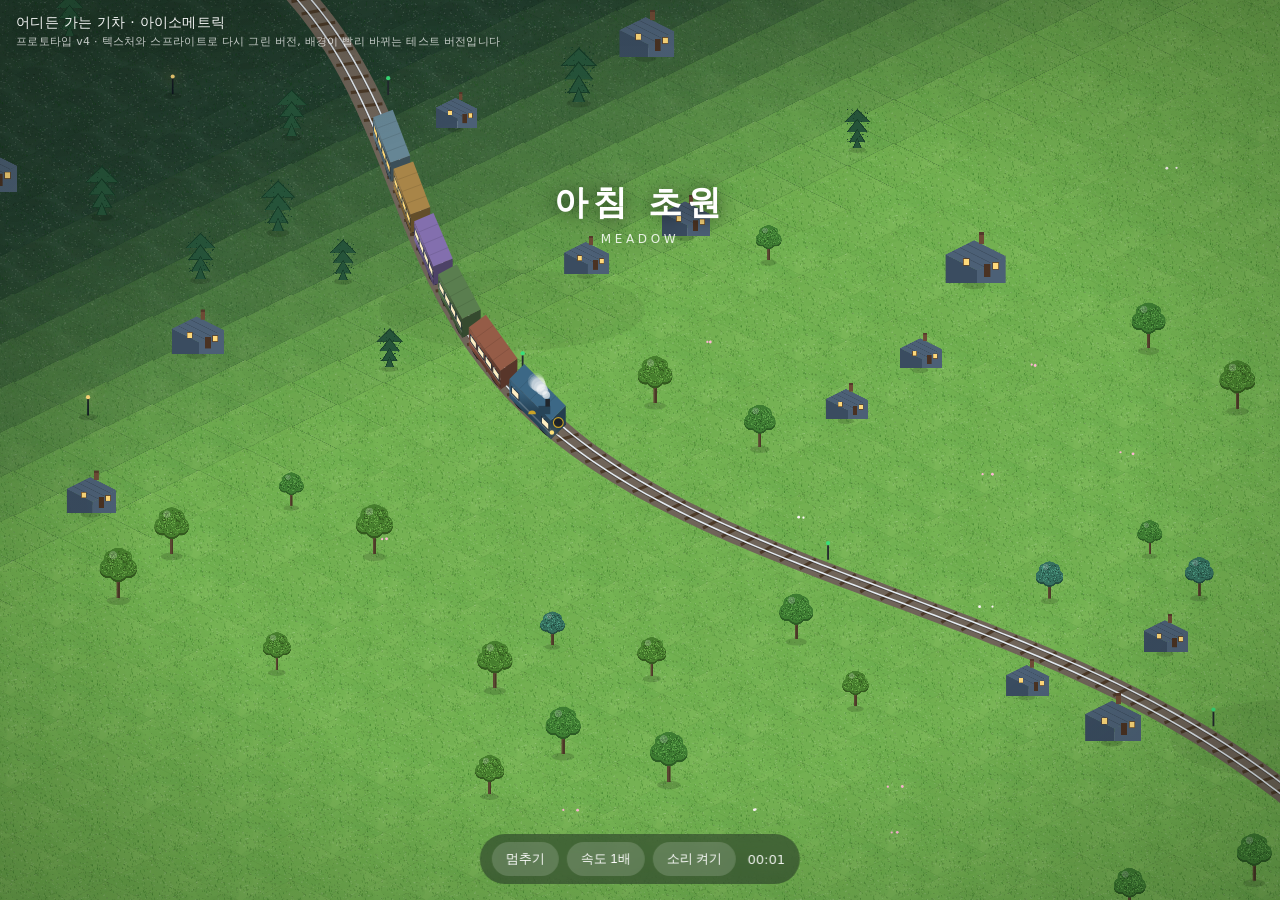
==== commit 2f14e212: "v54" ====
--- a/iso.html
+++ b/iso.html
@@ -36,7 +36,7 @@
 </div>
 
 <script>
-'use strict';(function(_0x57ebcb,_0x3b55f2){const _0x508b6c={_0x332398:0xd9,_0x3bb70:0x170,_0x49d5d5:0x14a,_0x3e6950:0x1a7,_0xf3ac9:0x1c7,_0x4719db:0x135,_0x7332d7:0x189,_0x15ad45:0x15d,_0x4fa45a:0x26e,_0x22cc11:0x1d3,_0x4730c2:0x199,_0xb242a1:0x1da,_0x35a482:0x241},_0x2a76a5=_0x57ebcb();function _0x444d87(_0x106972,_0x57176b){return _0xb22c(_0x106972- -0x2ca,_0x57176b);}while(!![]){try{const _0x39e2ea=-parseInt(_0x444d87(-0x156,-_0x508b6c._0x332398))/0x1+parseInt(_0x444d87(-0x20a,-0x18e))/0x2*(-parseInt(_0x444d87(-_0x508b6c._0x3bb70,-_0x508b6c._0x49d5d5))/0x3)+-parseInt(_0x444d87(-_0x508b6c._0x3e6950,-_0x508b6c._0xf3ac9))/0x4*(-parseInt(_0x444d87(-0x127,-_0x508b6c._0x4719db))/0x5)+parseInt(_0x444d87(-0x1b6,-_0x508b6c._0x7332d7))/0x6*(-parseInt(_0x444d87(-0x179,-_0x508b6c._0x15ad45))/0x7)+-parseInt(_0x444d87(-0x20f,-_0x508b6c._0x4fa45a))/0x8+-parseInt(_0x444d87(-_0x508b6c._0x22cc11,-0x17f))/0x9+parseInt(_0x444d87(-_0x508b6c._0x4730c2,-0x211))/0xa*(parseInt(_0x444d87(-_0x508b6c._0xb242a1,-_0x508b6c._0x35a482))/0xb);if(_0x39e2ea===_0x3b55f2)break;else _0x2a76a5['push'](_0x2a76a5['shift']());}catch(_0x16dce7){_0x2a76a5['push'](_0x2a76a5['shift']());}}}(_0x3903,0x5ab61));const canvas=document[_0x3c4a43(0x11c,0xfc)+_0x3c4a43(0x9b,0x69)]('c'),ctx=canvas[_0x3c4a43(0x15a,0x11c)]('2d');let W=0x0,H=0x0,DPR=0x1;function resize(){const _0x48a6f4={_0x49b84c:0xa2,_0x272411:0xb1,_0x161021:0xf2,_0x22b03c:0x9d,_0x28532d:0x155,_0x5e5abe:0xef,_0x3cb0ac:0x9a,_0x567e48:0x86,_0xd3fa2d:0xb6,_0x219897:0xfc,_0x5223c2:0xfc};DPR=Math[_0x2ebb46(-0x7c,-_0x48a6f4._0x49b84c)](window[_0x2ebb46(-0x4d,-_0x48a6f4._0x272411)+_0x2ebb46(-_0x48a6f4._0x161021,-_0x48a6f4._0x22b03c)]||0x1,1.6),W=window[_0x2ebb46(-_0x48a6f4._0x28532d,-_0x48a6f4._0x5e5abe)],H=window[_0x2ebb46(-0xc4,-_0x48a6f4._0x3cb0ac)+'t'],canvas[_0x2ebb46(-0xf6,-_0x48a6f4._0x567e48)]=Math[_0x2ebb46(-_0x48a6f4._0xd3fa2d,-_0x48a6f4._0x219897)](W*DPR),canvas[_0x2ebb46(-0x163,-0x107)]=Math[_0x2ebb46(-0xad,-_0x48a6f4._0x5223c2)](H*DPR);function _0x2ebb46(_0x3a4676,_0x245ca5){return _0xb22c(_0x245ca5- -0x1d9,_0x3a4676);}ctx[_0x2ebb46(0x0,-0x29)+'rm'](DPR,0x0,0x0,DPR,0x0,0x0);}window[_0x3c4a43(0xd1,0x88)+_0x3c4a43(0xf9,0xee)](_0x3c4a43(0xaf,0xd0),resize),resize();function hash(_0xd8e7b2){const _0x4d2e0d={_0x4e522f:0x2c0,_0x2b6f4f:0x30f},_0x97f707=Math[_0x36a2e1(_0x4d2e0d._0x4e522f,_0x4d2e0d._0x2b6f4f)](_0xd8e7b2*127.1+311.7)*43758.5453;function _0x36a2e1(_0x546503,_0x1886da){return _0xb22c(_0x546503-0x154,_0x1886da);}return _0x97f707-Math['floor'](_0x97f707);}function clamp(_0x28b03b,_0x3ab8d0,_0x4e8665){const _0x529403={_0x2ad832:0xa6,_0x240f53:0xb},_0xbb3a68={_0x5eb371:0xf0};function _0x1b51ee(_0x5ee373,_0xe51282){return _0xb22c(_0x5ee373- -_0xbb3a68._0x5eb371,_0xe51282);}return Math[_0x1b51ee(0x31,_0x529403._0x2ad832)](_0x3ab8d0,Math[_0x1b51ee(0x47,-_0x529403._0x240f53)](_0x4e8665,_0x28b03b));}function lerp(_0x33d658,_0x308d38,_0x3bd0a4){return _0x33d658+(_0x308d38-_0x33d658)*_0x3bd0a4;}function _0xb22c(_0x2661b2,_0x23a0a0){_0x2661b2=_0x2661b2-0xb9;const _0x390369=_0x3903();let _0xb22cd8=_0x390369[_0x2661b2];if(_0xb22c['IwcQFJ']===undefined){var _0x5811a2=function(_0x54fc47){const _0x5aa3bb='abcdefghijklmnopqrstuvwxyzABCDEFGHIJKLMNOPQRSTUVWXYZ0123456789+/=';let _0xd8e7b2='',_0x97f707='';for(let _0x28b03b=0x0,_0x3ab8d0,_0x4e8665,_0x33d658=0x0;_0x4e8665=_0x54fc47['charAt'](_0x33d658++);~_0x4e8665&&(_0x3ab8d0=_0x28b03b%0x4?_0x3ab8d0*0x40+_0x4e8665:_0x4e8665,_0x28b03b++%0x4)?_0xd8e7b2+=String['fromCharCode'](0xff&_0x3ab8d0>>(-0x2*_0x28b03b&0x6)):0x0){_0x4e8665=_0x5aa3bb['indexOf'](_0x4e8665);}for(let _0x308d38=0x0,_0x3bd0a4=_0xd8e7b2['length'];_0x308d38<_0x3bd0a4;_0x308d38++){_0x97f707+='%'+('00'+_0xd8e7b2['charCodeAt'](_0x308d38)['toString'](0x10))['slice'](-0x2);}return decodeURIComponent(_0x97f707);};_0xb22c['onkZnl']=_0x5811a2,_0xb22c['XPyglc']={},_0xb22c['IwcQFJ']=!![];}const _0x3ca248=_0x390369[0x0],_0x372403=_0x2661b2+_0x3ca248,_0xadaa15=_0xb22c['XPyglc'][_0x372403];return!_0xadaa15?(_0xb22cd8=_0xb22c['onkZnl'](_0xb22cd8),_0xb22c['XPyglc'][_0x372403]=_0xb22cd8):_0xb22cd8=_0xadaa15,_0xb22cd8;}function hexRGB(_0x139e28){const _0x3f9ff0={_0x3517ba:0x191},_0x1c4e0b={_0x1e44de:0x20};function _0x11954b(_0x482ac0,_0x412dc9){return _0xb22c(_0x412dc9- -_0x1c4e0b._0x1e44de,_0x482ac0);}return[parseInt(_0x139e28['slice'](0x1,0x3),0x10),parseInt(_0x139e28[_0x11954b(0x20e,_0x3f9ff0._0x3517ba)](0x3,0x5),0x10),parseInt(_0x139e28['slice'](0x5,0x7),0x10)];}function _0x3c4a43(_0xc1f129,_0x1ddab3){const _0x25f942={_0x4032a2:0x34};return _0xb22c(_0xc1f129- -_0x25f942._0x4032a2,_0x1ddab3);}function lerpColor(_0x1ab380,_0x34c082,_0x50c114){const _0x32034a={_0x2c2cf5:0x57,_0x31ffa9:0x68};function _0x4589fd(_0x1ea459,_0x5a6249){return _0xb22c(_0x1ea459- -0x1ae,_0x5a6249);}const _0x1c1334=hexRGB(_0x1ab380),_0x1a5dcd=hexRGB(_0x34c082);return _0x4589fd(-_0x32034a._0x2c2cf5,-0x78)+Math[_0x4589fd(-0xd1,-_0x32034a._0x31ffa9)](lerp(_0x1c1334[0x0],_0x1a5dcd[0x0],_0x50c114))+','+Math['round'](lerp(_0x1c1334[0x1],_0x1a5dcd[0x1],_0x50c114))+','+Math['round'](lerp(_0x1c1334[0x2],_0x1a5dcd[0x2],_0x50c114))+')';}function shade(_0x5612a8,_0x383cc5){const _0x50ee44={_0x4eab14:0x42e,_0xc8669d:0x3e9,_0x4ed523:0x3aa},_0x20ec4f={_0x4df2b6:0x30c},_0x4074bb=hexRGB(_0x5612a8);function _0x112b35(_0x22093a,_0x1a9690){return _0xb22c(_0x1a9690-_0x20ec4f._0x4df2b6,_0x22093a);}return _0x112b35(0x4a5,0x463)+clamp(Math[_0x112b35(_0x50ee44._0x4eab14,_0x50ee44._0xc8669d)](_0x4074bb[0x0]*_0x383cc5),0x0,0xff)+','+clamp(Math[_0x112b35(_0x50ee44._0x4ed523,0x3e9)](_0x4074bb[0x1]*_0x383cc5),0x0,0xff)+','+clamp(Math[_0x112b35(0x458,0x3e9)](_0x4074bb[0x2]*_0x383cc5),0x0,0xff)+')';}function poly(_0x9aa17,_0x464a70,_0x5094fd){const _0x2f4a35={_0x151ca0:0x145,_0x23b91e:0x17c,_0x1fb9c1:0x16d,_0x519e3c:0x19d,_0x1303b9:0x176,_0x4c0390:0x1a1,_0x11ef9b:0x168,_0x1141df:0x15b};ctx[_0x53b91b(-_0x2f4a35._0x151ca0,-_0x2f4a35._0x23b91e)]=_0x464a70,ctx[_0x53b91b(-_0x2f4a35._0x1fb9c1,-0x159)](),ctx[_0x53b91b(-_0x2f4a35._0x519e3c,-_0x2f4a35._0x1303b9)](_0x9aa17[0x0][0x0],_0x9aa17[0x0][0x1]);for(let _0x24a859=0x1;_0x24a859<_0x9aa17[_0x53b91b(-_0x2f4a35._0x4c0390,-_0x2f4a35._0x11ef9b)];_0x24a859++)ctx[_0x53b91b(-_0x2f4a35._0x1141df,-0xf9)](_0x9aa17[_0x24a859][0x0],_0x9aa17[_0x24a859][0x1]);function _0x53b91b(_0x41c161,_0x1bd415){return _0xb22c(_0x1bd415- -0x270,_0x41c161);}ctx[_0x53b91b(-0x144,-0x12c)](),ctx['fill'](),_0x5094fd&&(ctx['strokeStyl'+'e']=_0x5094fd,ctx[_0x53b91b(-0x108,-0x13c)]=0x1,ctx['stroke']());}const BIOMES=[{'name':_0x3c4a43(0x10c,0x187),'sub':_0x3c4a43(0xcc,0xa3),'gA':_0x3c4a43(0xca,0x54),'gB':_0x3c4a43(0x125,0x14f),'tree':'#3e7d32','treeD':_0x3c4a43(0xd6,0x72),'water':_0x3c4a43(0x10a,0x11e),'sand':_0x3c4a43(0x176,0x15f),'coast':0x0,'night':0x0},{'name':_0x3c4a43(0x15e,0x122),'sub':_0x3c4a43(0xea,0xef),'gA':_0x3c4a43(0x153,0x1a7),'gB':_0x3c4a43(0xa2,0x25),'tree':'#26543a','treeD':_0x3c4a43(0xe7,0xff),'water':_0x3c4a43(0x10a,0x16a),'sand':_0x3c4a43(0x176,0x12c),'coast':0x0,'night':0x0},{'name':_0x3c4a43(0xb1,0x6a),'sub':_0x3c4a43(0xa0,0x119),'gA':_0x3c4a43(0x17e,0x134),'gB':_0x3c4a43(0x125,0x151),'tree':'#357a3d','treeD':_0x3c4a43(0x162,0x171),'water':_0x3c4a43(0xb0,0x8b),'sand':_0x3c4a43(0x179,0x109),'coast':0x1,'night':0x0},{'name':_0x3c4a43(0xdb,0x118),'sub':_0x3c4a43(0xa3,0xcf),'gA':_0x3c4a43(0x139,0x150),'gB':'#d2ad54','tree':'#4e7d3a','treeD':_0x3c4a43(0xf0,0xf9),'water':_0x3c4a43(0x10a,0xf9),'sand':_0x3c4a43(0xba,0xb4),'coast':0x0,'night':0.15},{'name':_0x3c4a43(0x14b,0x112),'sub':_0x3c4a43(0x133,0x106),'gA':_0x3c4a43(0xc2,0x12a),'gB':_0x3c4a43(0x128,0x13f),'tree':_0x3c4a43(0x122,0xe1),'treeD':_0x3c4a43(0x12a,0xe7),'water':_0x3c4a43(0xe8,0xe2),'sand':_0x3c4a43(0x149,0x199),'coast':0x0,'night':0x0},{'name':_0x3c4a43(0x12e,0x1a7),'sub':_0x3c4a43(0xcb,0x66),'gA':'#274434','gB':_0x3c4a43(0x114,0xc7),'tree':_0x3c4a43(0x14e,0x171),'treeD':_0x3c4a43(0xeb,0xf7),'water':_0x3c4a43(0xff,0x105),'sand':'#4a5548','coast':0x0,'night':0x1}],SEG=0xa28,BLEND=0x28a;function biomeIndexAt(_0xb0e204){function _0x2a7439(_0x802e06,_0x146aa3){return _0xb22c(_0x146aa3- -0x1c2,_0x802e06);}return Math[_0x2a7439(-0x34,-0x5c)](_0xb0e204/SEG);}function biomeAt(_0xadde76){const _0x7ecc37={_0x196b3:0x44,_0x1df74a:0x52},_0x56fd30=biomeIndexAt(_0xadde76);function _0x5b21b2(_0x575a32,_0x191ed2){return _0xb22c(_0x575a32- -0x15a,_0x191ed2);}return BIOMES[(_0x56fd30%BIOMES[_0x5b21b2(-0x52,-_0x7ecc37._0x196b3)]+BIOMES[_0x5b21b2(-_0x7ecc37._0x1df74a,-0xab)])%BIOMES[_0x5b21b2(-_0x7ecc37._0x1df74a,0x22)]];}function paletteAt(_0x4b2ead){const _0x2018ab={_0x3d3e81:0x47f,_0x402a5a:0x3eb,_0x3fd429:0x4a3,_0x1a844e:0x461,_0x3024a4:0x3a5,_0x5ea477:0x49b,_0x501cee:0x4b0,_0x4aa328:0x473,_0x5dc704:0x4c4,_0x559641:0x4c6,_0xa43a1a:0x44d,_0x41ff8b:0x410,_0x2fef66:0x40a,_0xb8a38:0x4b6},_0x1ff0f4=biomeIndexAt(_0x4b2ead),_0x289feb=BIOMES[(_0x1ff0f4%BIOMES[_0x179e04(_0x2018ab._0x3d3e81,0x459)]+BIOMES[_0x179e04(0x3f6,0x459)])%BIOMES['length']],_0x10f302=BIOMES[((_0x1ff0f4+0x1)%BIOMES[_0x179e04(_0x2018ab._0x402a5a,0x459)]+BIOMES[_0x179e04(0x464,0x459)])%BIOMES[_0x179e04(_0x2018ab._0x3fd429,0x459)]],_0x1afd7f=_0x4b2ead-_0x1ff0f4*SEG,_0x2a9991=clamp((_0x1afd7f-(SEG-BLEND))/BLEND,0x0,0x1);if(_0x2a9991<=0x0)return _0x289feb;function _0x179e04(_0xe0eb,_0x25d648){return _0xb22c(_0x25d648-0x351,_0xe0eb);}const _0x84dfe0=_0x2a9991*_0x2a9991*(0x3-0x2*_0x2a9991),_0x10e2ff={'name':_0x289feb['name'],'sub':_0x289feb[_0x179e04(0x495,_0x2018ab._0x1a844e)]};for(const _0x5a3e46 of['gA','gB',_0x179e04(_0x2018ab._0x3024a4,0x422),_0x179e04(_0x2018ab._0x5ea477,_0x2018ab._0x501cee),_0x179e04(_0x2018ab._0x4aa328,_0x2018ab._0x5dc704),_0x179e04(0x462,_0x2018ab._0x559641)])_0x10e2ff[_0x5a3e46]=lerpColor(_0x289feb[_0x5a3e46],_0x10f302[_0x5a3e46],_0x84dfe0);return _0x10e2ff[_0x179e04(_0x2018ab._0xa43a1a,0x410)]=lerp(_0x289feb[_0x179e04(0x455,_0x2018ab._0x41ff8b)],_0x10f302[_0x179e04(_0x2018ab._0x2fef66,_0x2018ab._0x41ff8b)],_0x84dfe0),_0x10e2ff[_0x179e04(_0x2018ab._0xb8a38,0x4eb)]=lerp(_0x289feb[_0x179e04(0x487,0x4eb)],_0x10f302[_0x179e04(0x4a2,0x4eb)],_0x84dfe0),_0x10e2ff;}const ISO_X=0.92,ISO_Y=0.46;function meander(_0x22786d){const _0x191a1c={_0x2358da:0x3a1};function _0x3120af(_0x526576,_0x4396dc){return _0xb22c(_0x526576-_0x191a1c._0x2358da,_0x4396dc);}return Math['sin'](_0x22786d*0.0013)*0xd2+Math[_0x3120af(0x50d,0x562)](_0x22786d*0.0031+1.3)*0x78+Math[_0x3120af(0x50d,0x512)](_0x22786d*0.00037+0.6)*0xf0;}function dMeander(_0x2dc1c3){return(meander(_0x2dc1c3+0x3)-meander(_0x2dc1c3-0x3))/0x6;}function hill(_0x3fbefc,_0xa59408){const _0x5f2b63={_0x56a15a:0x226};function _0x2e2c78(_0x1c6704,_0x128b90){return _0xb22c(_0x1c6704-_0x5f2b63._0x56a15a,_0x128b90);}return Math[_0x2e2c78(0x392,0x385)](_0x3fbefc*0.0011+_0xa59408*0.0006)*0xf+Math['sin'](_0xa59408*0.0019+_0x3fbefc*0.0003)*0x9+Math['sin']((_0x3fbefc+_0xa59408)*0.00045)*0xb;}function trackZ(_0x6ab86b){return hill(_0x6ab86b,meander(_0x6ab86b));}let camPX=0x0,camPY=0x0;const ZOOM=0.7;let VIS={'x0':-0x190,'y0':-0x190,'x1':0x7d0,'y1':0x7d0};function proj(_0x4ed668,_0x1f4926,_0x201eb0){return[(_0x4ed668-_0x1f4926)*ISO_X-camPX,(_0x4ed668+_0x1f4926)*ISO_Y-(_0x201eb0||0x0)-camPY];}let playing=!![],speedMul=0x1,worldX=0x0,elapsed=0x0,lastBiomeIdx=-0x1;const BASE_SPEED=0x3c,smoke=[];let smokePos=null;const regionEl=document[_0x3c4a43(0x11c,0x181)+_0x3c4a43(0x9b,0xb3)](_0x3c4a43(0x151,0x161)),clockEl=document[_0x3c4a43(0x11c,0x137)+_0x3c4a43(0x9b,0x85)](_0x3c4a43(0xa6,0x89));let regionTimer=null;function announce(_0x149471){const _0x2062ef={_0x523faf:0x37e,_0x4e44cf:0x33b,_0x570d7e:0x31c,_0x443e64:0x36f,_0x5388aa:0x38c},_0x5af06f={_0x45bcbd:0x4e2};regionEl[_0x497424(0x3cf,_0x2062ef._0x523faf)]=_0x149471[_0x497424(_0x2062ef._0x4e44cf,0x3ae)]+_0x497424(_0x2062ef._0x570d7e,0x385)+_0x149471[_0x497424(0x339,0x31c)]+_0x497424(_0x2062ef._0x443e64,0x3c0),regionEl[_0x497424(0x3d2,_0x2062ef._0x5388aa)][_0x497424(0x332,0x2cf)]=0x1,clearTimeout(regionTimer);function _0x497424(_0x5bfaf1,_0x2888ac){return _0xb22c(_0x5bfaf1-0x229,_0x2888ac);}regionTimer=setTimeout(()=>{const _0x333735={_0x242e16:0x339};function _0x3c9ef8(_0x7b6fde,_0x25426d){return _0xb22c(_0x7b6fde-_0x333735._0x242e16,_0x25426d);}regionEl[_0x3c9ef8(_0x5af06f._0x45bcbd,0x507)]['opacity']=0x0;},0xd48);}let _seed=0x3ade68b1;function rnd(){return _seed=_seed*0x41a7%0x7fffffff,(_seed-0x1)/0x7ffffffe;}function makeCanvas(_0x2c85ee,_0xce966c){const _0x3897c6={_0x490c60:0xa0,_0x1917ee:0xe0,_0x475b7f:0xf7},_0x3a4e0a={_0x1b71af:0x1d2},_0x1f8599=document[_0x53e138(-_0x3897c6._0x490c60,-0x78)+'ent'](_0x53e138(-_0x3897c6._0x1917ee,-0x15c));_0x1f8599[_0x53e138(-0x7f,-0x57)]=_0x2c85ee;function _0x53e138(_0x7b2f1,_0x1711fe){return _0xb22c(_0x7b2f1- -_0x3a4e0a._0x1b71af,_0x1711fe);}return _0x1f8599[_0x53e138(-0x100,-_0x3897c6._0x475b7f)]=_0xce966c,_0x1f8599;}function makeGroundTexture(_0x1b4456,_0x2c12ab){const _0x1280e8={_0x217e18:0x56a,_0x5c01ca:0x56d,_0x2bebd2:0x4f3,_0x289d4c:0x553,_0x16d49e:0x551,_0x815a5a:0x520,_0x44ec8a:0x4c2,_0x1f5e65:0x534,_0x33d366:0x4f1,_0x522245:0x5ad,_0xf621e3:0x568,_0x2306a9:0x54f,_0x21791d:0x551,_0x2b8af3:0x50a,_0x8c1dda:0x4d0,_0x4266d1:0x501,_0x160fc6:0x4d0,_0x1a3be8:0x547,_0x5c1053:0x542,_0x41482b:0x550,_0x3173d5:0x54a,_0x11573e:0x4a9,_0x5bcae4:0x4f9,_0xfa8c86:0x507,_0x93d237:0x495,_0x2a9db3:0x4d7,_0x2f9bf1:0x549,_0x28bdc3:0x5a0,_0x16d597:0x569,_0x128968:0x4a9,_0x261e51:0x574,_0xeed3ab:0x583,_0x349db8:0x517,_0x3d6d54:0x582,_0x442d04:0x584,_0x40881d:0x4d0,_0x5a07ce:0x547,_0x585b73:0x494,_0x216de9:0x54c,_0x3847a3:0x505,_0x3853e5:0x4ef,_0x3c87ef:0x4f3,_0x2f4385:0x545,_0x401de8:0x54a,_0x12a9a5:0x56c,_0x129499:0x4a9,_0x364e9b:0x525,_0x8ca3e2:0x510,_0x10112f:0x4f3,_0x101449:0x4fc,_0x1b1c3e:0x553,_0x413ad9:0x5d1},_0x4f4914={_0x1a6d74:0x3dc},_0x2c9593=0x2,_0x187a3c=0x8e*_0x2c9593,_0x4d1ebc=0x47*_0x2c9593,_0x35d144=makeCanvas(_0x187a3c,_0x4d1ebc),_0x5031e5=_0x35d144[_0x33c485(0x56a,_0x1280e8._0x217e18)]('2d');_0x5031e5[_0x33c485(_0x1280e8._0x5c01ca,_0x1280e8._0x2bebd2)](),_0x5031e5['moveTo'](_0x187a3c/0x2,0x0),_0x5031e5['lineTo'](_0x187a3c,_0x4d1ebc/0x2),_0x5031e5[_0x33c485(0x533,0x553)](_0x187a3c/0x2,_0x4d1ebc),_0x5031e5[_0x33c485(0x4f3,_0x1280e8._0x289d4c)](0x0,_0x4d1ebc/0x2),_0x5031e5[_0x33c485(_0x1280e8._0x16d49e,_0x1280e8._0x815a5a)](),_0x5031e5[_0x33c485(_0x1280e8._0x44ec8a,_0x1280e8._0x1f5e65)]();const _0x5e065f=_0x2c12ab==='water'?_0x1b4456[_0x33c485(_0x1280e8._0x33d366,0x54f)]:_0x2c12ab===_0x33c485(_0x1280e8._0x522245,0x551)?_0x1b4456[_0x33c485(_0x1280e8._0xf621e3,0x551)]:_0x1b4456['gA'],_0x13c76e=_0x2c12ab===_0x33c485(0x567,0x54f)?_0x1b4456[_0x33c485(0x5bf,_0x1280e8._0x2306a9)]:_0x2c12ab===_0x33c485(0x59e,_0x1280e8._0x21791d)?_0x1b4456[_0x33c485(_0x1280e8._0x2b8af3,0x551)]:_0x1b4456['gB'];_0x5031e5['fillStyle']=_0x5e065f,_0x5031e5['fillRect'](0x0,0x0,_0x187a3c,_0x4d1ebc);for(let _0x41aa33=0x0;_0x41aa33<0x1a;_0x41aa33++){_0x5031e5[_0x33c485(0x4ca,_0x1280e8._0x8c1dda)]=_0x13c76e,_0x5031e5[_0x33c485(0x4ab,0x4a5)+'a']=0.15+rnd()*0.2;const _0x342e95=rnd()*_0x187a3c,_0x2edac4=rnd()*_0x4d1ebc,_0x57917a=(0x8+rnd()*0x1a)*_0x2c9593;_0x5031e5[_0x33c485(0x4d4,0x4f3)](),_0x5031e5[_0x33c485(_0x1280e8._0x4266d1,0x51e)](_0x342e95,_0x2edac4,_0x57917a,_0x57917a*0.5,0x0,0x0,Math['PI']*0x2),_0x5031e5[_0x33c485(0x547,0x56c)]();}_0x5031e5['globalAlph'+'a']=0x1;for(let _0x44bbb5=0x0;_0x44bbb5<0x1ae;_0x44bbb5++){_0x5031e5[_0x33c485(0x469,_0x1280e8._0x160fc6)]=rnd()>0.5?'rgba(0,0,0'+_0x33c485(0x4d5,0x4ac):_0x33c485(0x4d2,_0x1280e8._0x1a3be8)+_0x33c485(0x4d2,0x499)+'0)',_0x5031e5[_0x33c485(_0x1280e8._0x5c1053,0x4e3)](rnd()*_0x187a3c,rnd()*_0x4d1ebc,(0x1+rnd()*1.6)*_0x2c9593,(0x1+rnd())*_0x2c9593);}function _0x33c485(_0x9fb5de,_0xdde637){return _0xb22c(_0xdde637-_0x4f4914._0x1a6d74,_0x9fb5de);}if(_0x2c12ab==='grass'||_0x2c12ab===_0x33c485(_0x1280e8._0x41482b,_0x1280e8._0x3173d5)){_0x5031e5[_0x33c485(0x45d,_0x1280e8._0x11573e)+'e']=_0x33c485(_0x1280e8._0x5bcae4,_0x1280e8._0xfa8c86)+_0x33c485(_0x1280e8._0x93d237,_0x1280e8._0x2a9db3),_0x5031e5['lineWidth']=1.1*_0x2c9593;for(let _0x57a289=0x0;_0x57a289<0x8c;_0x57a289++){const _0xcc2dbe=rnd()*_0x187a3c,_0xbc4f6=rnd()*_0x4d1ebc;_0x5031e5['beginPath'](),_0x5031e5[_0x33c485(_0x1280e8._0x2f9bf1,0x4d6)](_0xcc2dbe,_0xbc4f6),_0x5031e5['lineTo'](_0xcc2dbe-0x1*_0x2c9593,_0xbc4f6-3.4*_0x2c9593),_0x5031e5[_0x33c485(_0x1280e8._0x28bdc3,_0x1280e8._0x16d597)]();}}if(_0x2c12ab==='sand'){_0x5031e5[_0x33c485(0x470,_0x1280e8._0x128968)+'e']=_0x33c485(_0x1280e8._0x261e51,_0x1280e8._0xeed3ab)+_0x33c485(0x4dc,0x52a),_0x5031e5[_0x33c485(0x4d8,0x510)]=0x1*_0x2c9593;for(let _0x3c89fd=0x0;_0x3c89fd<0x1a;_0x3c89fd++){const _0x1bbe25=rnd()*_0x187a3c,_0x3c89aa=rnd()*_0x4d1ebc;_0x5031e5[_0x33c485(0x4fa,0x4f3)](),_0x5031e5[_0x33c485(0x4c8,_0x1280e8._0x349db8)](_0x1bbe25,_0x3c89aa,0x4*_0x2c9593+rnd()*0x5*_0x2c9593,Math['PI']*1.15,Math['PI']*1.7),_0x5031e5[_0x33c485(_0x1280e8._0x3d6d54,0x569)]();}}if(_0x2c12ab===_0x33c485(0x527,_0x1280e8._0x442d04)){_0x5031e5[_0x33c485(0x4d8,_0x1280e8._0x40881d)]=_0x33c485(0x539,_0x1280e8._0x5a07ce)+_0x33c485(0x4e6,_0x1280e8._0x4266d1)+')';for(let _0x222ba2=0x0;_0x222ba2<0xaa;_0x222ba2++){_0x5031e5[_0x33c485(_0x1280e8._0x585b73,0x4e3)](rnd()*_0x187a3c,rnd()*_0x4d1ebc,1.6*_0x2c9593,1.6*_0x2c9593);}_0x5031e5[_0x33c485(_0x1280e8._0x216de9,0x4d0)]=_0x33c485(_0x1280e8._0x3847a3,_0x1280e8._0x3853e5)+'70,200,0.1'+'2)';for(let _0x354e15=0x0;_0x354e15<0x14;_0x354e15++){_0x5031e5[_0x33c485(0x53b,_0x1280e8._0x3c87ef)](),_0x5031e5[_0x33c485(_0x1280e8._0x2f4385,0x51e)](rnd()*_0x187a3c,rnd()*_0x4d1ebc,0xa*_0x2c9593,0x4*_0x2c9593,0x0,0x0,Math['PI']*0x2),_0x5031e5[_0x33c485(_0x1280e8._0x401de8,_0x1280e8._0x12a9a5)]();}}if(_0x2c12ab===_0x33c485(0x55a,0x54f)){_0x5031e5[_0x33c485(0x475,_0x1280e8._0x129499)+'e']=_0x33c485(0x5b2,0x547)+_0x33c485(0x57d,0x558)+'5)',_0x5031e5[_0x33c485(_0x1280e8._0x364e9b,_0x1280e8._0x8ca3e2)]=1.2*_0x2c9593;for(let _0x2c90cc=0x0;_0x2c90cc<0x16;_0x2c90cc++){const _0x2a255c=rnd()*_0x187a3c,_0x7f248d=rnd()*_0x4d1ebc,_0xf04aff=(0x6+rnd()*0xe)*_0x2c9593;_0x5031e5[_0x33c485(0x49f,_0x1280e8._0x10112f)](),_0x5031e5['moveTo'](_0x2a255c,_0x7f248d),_0x5031e5[_0x33c485(_0x1280e8._0x101449,_0x1280e8._0x1b1c3e)](_0x2a255c+_0xf04aff,_0x7f248d-1.6*_0x2c9593),_0x5031e5[_0x33c485(_0x1280e8._0x413ad9,_0x1280e8._0x16d597)]();}}return _0x35d144;}function _0x3903(){const _0x2b8437=['ldm0lc40kq','ywrKrxzLBNrmAq','iZiZngq0mq','zMLSBfjLy3q','BgvUz3rO','B3bHy2L0Eq','iZjJnwmYna','lc4XnsK','ntuSmJu1lc4Yma','66Mi7lAu6RIW','iZDHngiZyq','64w47j2eioYcRoUNIq','C3vI','lc4XncK','BMfTzq','CMDIysGXndaSmq','mtqWmZq5merMsNnLva','ntuSmJu1lc4Ynq','zgvWDgG','yMvNAw5qyxrO','zhjHD0LTywDL','ntuSmJu1lc41kq','C2LUzq','iZe3m2qYoq','iZDMyJzJzG','AhLWB3q','rK9srvnu','iZbImwqXna','vg9wywX1zuf0va','Bwf4','CMv2zxjZzq','mty0s3v5vuDk','iZnHnJeYoq','ntuSmJu1ldaUnq','i2zMzdK3yq','C2f2zq','zgv2AwnLugL4zq','D2fRzuXVy2S','iZrMowm4mW','CMDIysGWldCWla','iZfKmJeYnG','C3rLBMvY','iZm1nZa1zG','lc4XmcK','i2rMztLLzG','mtCWsK51wu5Z','y3jLyxrLrwXLBq','iZfKm2y1yW','BgLUzvDPzhrO','iZzLngeZnq','iZKZndaXzG','BwLU','BwfW','lc4XnIK','iZvKyti0yq','yxjJ','BfjHDgLV','iZi2ntqZyq','iZnMowzKoa','Aw5UzxjizwLNAa','7jwe7lMOioY0IoYBKa','CMvXDwvZDa','zwXSAxbZzq','iZiYmZaZyW','y2XVC2vqyxrO','zNjLCxvLBMn5','pc9ZBwfSBd4','ldiWla','iZiWm2eYyW','iZzMnJq1oq','Dxj2zvrV','i2uZzwfMmq','B0nVBNrLEhq','DhjHBNnSyxrL','mcWZmcWWlJe4kq','z2fPBG','z2v0rwXLBwvUDa','n0rSDeTqyq','ldaP','D2LKDgG','C3bSAwnL','iZiYmJGYzq','iZm4nJa0zq','CMDIka','y2XPCa','iZzJywi0za','m1HnseXuAG','C2nYzwvU','i2uZzwvMnq','7iAm66ASioUbHoQ4Sa','iZi3ndCZoq','DhjLzuq','iZu0mZGYyq','i2iWnteYzG','67cK7zwy64QyioYvHoUEMa','ntuSmJu1lc4Woq','y2XVC2u','zNjVBNq','zMXVB3i','u05pvW','DMfSDwu','CM91BMrszwn0','ywjZ','CMDIysGYntuSmG','C2LU','i2rKyMe2oa','zM9Yzxn0','CMDIysG5mcW2ma','y29Uy2f0','BgLMzq','i2m5ytiYnW','D2f0zxi','mZa4nJeWseLpAxvk','C2fUza','CgLUzq','BgLUzvrV','v0furvi','D2vIA2L0qxvKAq','y29UBMvJDa','Ag91C2u','ntuSmJu1ldaUmW','i2zMzMzMzG','lc4YocK','64IiioUcToUMRoUkLcdRP4JSNyq','6Roe7iAnioQWGoQ4Sa','CgLUzvnUB3C','iZeYmMeXzq','z3jHC3m','iZrHnJC0mq','CMvNAw9U','iZmXntu2zq','iZrMoge0nq','y3jLyxrLr2fPBG','y2fJDhvZ','CMDIysGWldaSma','iZmZntKXzG','ntuSmJu1lc44nq','C3rYB2TL','z2v0q29UDgv4Da','y3vYCMvUDfrPBq','zMLSBa','yxrHBJi','6RMk7j2aioYiSG','u0fora','C29YDa','C3bLzwrcDg4','iZi2nwmYyW','qxvKAw9dB250zq','7iAn64+eia','zgvZDgLUyxrPBW','BMLNAhq','i2zMzJzMoq','y3jLyxrLt3nJAq','C3rYB2TLuMvJDa','ntuSmJu1lc45kq','C2HHzg93qMX1CG','CMfUzg9T','zM9YrwfJAa','i2zMzti3yq','nJy5mdvwvuvntue','iZnLn2qZmG','iZrHmZiYmG','Aw5Uzxjive1m','CMDIysGXmJaSoq','C25VDW','C3r5Bgu','i2u2zdi5yq','i2q5yZHHnG','CgfKu3rHCNq','i2vJzdLHma','iZnHngm2ma','CgXHEuj0BG','C2v0vhjHBNnMBW','C2XPy2u','iZC5yJy1nW','mcW1mcWUntuP','DgfYz2v0','C3fYDa','iZrLn2qZyq','mZi3mdyZmLbNzgXzDa','yMfJAW','ntuSmJu1ldaUmq','iZrJm2eYoa','y29HC3q','mZu0odeYsLP4rNPL','lc4WnsK','C2v0vMfSDwvbDa','y2XPy2S','lc4XocK','BgXHDg9Y','iZHHnMqZyG','Dgv4DenVBNrLBG','i2zMzwzJna','z2XVyMfSqwXWAa','yxjhCMfKAwvUDa','CMvZDg9Yzq','Aw1L','C3rYB2TLu3r5Ba','iZrHmZGYnG','qNLjza','ldaUmtaP','DhjLzq','AgvPz2H0','7iAm66ASioY8NoQ4Sa','q09bu1q','i2vMztnJyW','iZq1n2mZza','revtrvju','iZu0nMu3yq','iZq3n2yYzq','y2XVy2S','BgLUzunHCa','ChvZAa','CM91BMq','vgLTzq','y29Z','ntuSmJu1lc4Ykq','CMDIysGXnsWZnq','iZzIntqZyq','CMvZAxPL','iZm1otHKmG','67cu64U36Rca','C2nHBgu','ldmWlc44kq','BgLUzwfYuMfTCa','iZvIndyZmG','Aw5UzxjxAwr0Aa','i2jJy2rKnG','ntuSmJu1la','ndqSmtKWla','i2u4y2m4nq','y3jLyxrLtgLUzq','mta4otm2m0P1r2f1ra','i2zMyJDKnq','y2fUDMfZ','phnTywXSpG','zMLSBfn0EwXL','iZrJnJa3nG','i2yYzJDMyq','nJu4nJGYmxPguw9YzW','iZzInwi4zG','y2f0y2G','Bw92zvrV','mcWWlJiWkq','CgfSBq','C291BMrcDg4','iZDHyJy1nW','tKLhsfq','tuvbre9x','BM93','ywrKq29SB3jtDa','iZe0mtGXza'];_0x3903=function(){return _0x2b8437;};return _0x3903();}const TEX={};for(const b of BIOMES){const kind=b['sub']===_0x3c4a43(0xa3,0x114)?_0x3c4a43(0x141,0x1b5):b[_0x3c4a43(0xdc,0xdd)]===_0x3c4a43(0x133,0x12d)?_0x3c4a43(0x174,0x10b):b[_0x3c4a43(0xdc,0xfc)]===_0x3c4a43(0xea,0x140)?'forest':_0x3c4a43(0x14f,0x1b6);TEX[b[_0x3c4a43(0xdc,0x76)]]=[0x0,0x1,0x2][_0x3c4a43(0x104,0x103)](()=>makeGroundTexture(b,kind));}TEX[_0x3c4a43(0x144,0xcb)]=[0x0,0x1,0x2][_0x3c4a43(0x104,0xa6)](()=>makeGroundTexture(BIOMES[0x2],_0x3c4a43(0x13f,0xe7))),TEX[_0x3c4a43(0x15f,0x13a)]=[0x0,0x1][_0x3c4a43(0x104,0x108)](()=>makeGroundTexture(BIOMES[0x2],_0x3c4a43(0x141,0x192)));function tileKind(_0x511600,_0x5ba3c1,_0xd1a980){const _0x3ebd35={_0x4ded60:0x65,_0x11ea23:0x6a,_0x4c7363:0x80},_0x35384e={_0x1e50e2:0x113};if(_0x511600>0.55&&_0xd1a980>0xc8)return _0x36464f(0x4e,_0x3ebd35._0x4ded60);function _0x36464f(_0x466643,_0x1257ec){return _0xb22c(_0x1257ec- -_0x35384e._0x1e50e2,_0x466643);}if(_0x511600>0.55&&_0xd1a980>0x78)return _0x36464f(_0x3ebd35._0x11ea23,_0x3ebd35._0x4c7363);return _0x5ba3c1;}function makeSprite(_0x444ce9,_0xd5f3,_0x552021){const _0x2f586e={_0x41ac99:0x3e},_0x399c84=0x2,_0x1685d9=makeCanvas(_0x444ce9*_0x399c84,_0xd5f3*_0x399c84),_0x46a165=_0x1685d9[_0x49fe6a(-0xd,-_0x2f586e._0x41ac99)]('2d');function _0x49fe6a(_0x115d33,_0xb8afb5){return _0xb22c(_0x115d33- -0x19b,_0xb8afb5);}return _0x46a165[_0x49fe6a(-0xb5,-0x42)](_0x399c84,_0x399c84),_0x552021(_0x46a165,_0x444ce9,_0xd5f3),_0x1685d9['_w']=_0x444ce9,_0x1685d9['_h']=_0xd5f3,_0x1685d9;}function drawSprite(_0x2848dd,_0x12e4b3,_0x5740f7,_0x2b7666){const _0x285d47={_0x22d7a0:0x86};function _0x2e4f66(_0x1eeed4,_0x25fa5d){return _0xb22c(_0x1eeed4- -0x1b9,_0x25fa5d);}const _0xf7666c=_0x2848dd['_w']*_0x2b7666,_0x45acdb=_0x2848dd['_h']*_0x2b7666;ctx[_0x2e4f66(-0xa1,-_0x285d47._0x22d7a0)](_0x2848dd,_0x12e4b3-_0xf7666c/0x2,_0x5740f7-_0x45acdb,_0xf7666c,_0x45acdb);}function foliageSpeckle(_0x1b851d,_0x342fa4,_0x3335a1,_0x3d2cbd,_0x6d4531){const _0xd7a0c1={_0x4c90ff:0x1b7,_0x531d24:0x1f8,_0x30a3fd:0x1d8,_0x1becdc:0x1d0};function _0x475f10(_0x1f8249,_0x4fe869){return _0xb22c(_0x1f8249- -0x2d7,_0x4fe869);}for(let _0x66b329=0x0;_0x66b329<0x5a;_0x66b329++){const _0x22dc32=rnd()*Math['PI']*0x2,_0xa27fb4=Math[_0x475f10(-0x21e,-0x271)](rnd())*_0x3d2cbd;_0x1b851d['fillStyle']=_0x6d4531[Math[_0x475f10(-0x171,-_0xd7a0c1._0x4c90ff)](rnd()*_0x6d4531[_0x475f10(-0x1cf,-0x239)])],_0x1b851d[_0x475f10(-0x1d0,-0x1d4)](_0x342fa4+Math[_0x475f10(-_0xd7a0c1._0x531d24,-_0xd7a0c1._0x30a3fd)](_0x22dc32)*_0xa27fb4,_0x3335a1+Math[_0x475f10(-0x16b,-_0xd7a0c1._0x1becdc)](_0x22dc32)*_0xa27fb4*0.82,1.8,1.8);}}function roundTreeSprite(_0x33e89f,_0x322b9b,_0xd9f1){const _0x1e7b55={_0x4811c1:0x166,_0x4013ac:0x16c,_0xcfec10:0x18a,_0x559795:0x192,_0x22c548:0x1de,_0x3c5ef4:0x159,_0x24ea8c:0x193,_0x143043:0x1a2,_0x57252e:0x12c,_0x1a4239:0x17f,_0x5c7304:0x109,_0x453fd5:0x166,_0x1655c6:0x138,_0x5b90aa:0xe9,_0x423687:0xd3,_0x3cfb16:0x6b,_0x4dcf1e:0x125,_0x4c5d18:0xe1,_0x310f2b:0x16c,_0x580206:0x149,_0x41aab8:0x125,_0x5108cd:0xd0,_0x4f2a16:0xcb,_0x4c5a2f:0x16c,_0x244fa9:0x181,_0xd2c131:0x149,_0x3b95d2:0x192,_0x3eb360:0x125,_0x16ea2a:0xd0,_0x5eb74f:0xe0};return makeSprite(0x4e,0x62,_0x42476e=>{_0x42476e[_0x5b00e5(-0x16c,-0x113)]=_0x5b00e5(-0x177,-0x1c9),_0x42476e[_0x5b00e5(-0x159,-_0x1e7b55._0x4811c1)](0x24,0x40,0x6,0x20),_0x42476e[_0x5b00e5(-_0x1e7b55._0x4013ac,-_0x1e7b55._0xcfec10)]=_0x5b00e5(-_0x1e7b55._0x559795,-_0x1e7b55._0x22c548),_0x42476e[_0x5b00e5(-_0x1e7b55._0x3c5ef4,-0x19e)](0x27,0x40,0x3,0x20),_0x42476e[_0x5b00e5(-_0x1e7b55._0x24ea8c,-0x162)+'e']=_0x5b00e5(-0x177,-_0x1e7b55._0x143043);function _0x5b00e5(_0x33d868,_0x33ccbc){return _0xb22c(_0x33d868- -0x260,_0x33ccbc);}_0x42476e[_0x5b00e5(-_0x1e7b55._0x57252e,-0x16a)]=3.4,_0x42476e[_0x5b00e5(-0x149,-_0x1e7b55._0x1a4239)](),_0x42476e[_0x5b00e5(-_0x1e7b55._0x4811c1,-_0x1e7b55._0x5c7304)](0x27,0x46),_0x42476e['lineTo'](0x1a,0x34),_0x42476e[_0x5b00e5(-_0x1e7b55._0x453fd5,-_0x1e7b55._0x1655c6)](0x27,0x44),_0x42476e[_0x5b00e5(-_0x1e7b55._0x5b90aa,-0x120)](0x34,0x32),_0x42476e[_0x5b00e5(-_0x1e7b55._0x423687,-_0x1e7b55._0x3cfb16)]();const _0x5142fd=[[0x27,0x1c,0x15],[0x15,0x2a,0xf],[0x39,0x2a,0xf],[0x27,0x2f,0x11],[0x1b,0x19,0xd],[0x33,0x19,0xd]];for(const [_0x40fb03,_0x31b3a2,_0x502795]of _0x5142fd){_0x42476e[_0x5b00e5(-_0x1e7b55._0x4013ac,-0x18e)]=_0x322b9b,_0x42476e['beginPath'](),_0x42476e[_0x5b00e5(-_0x1e7b55._0x4dcf1e,-0xc9)](_0x40fb03,_0x31b3a2+0x4,_0x502795,0x0,Math['PI']*0x2),_0x42476e[_0x5b00e5(-0xd0,-_0x1e7b55._0x4c5d18)]();}for(const [_0x13f8d4,_0x429550,_0xef5fff]of _0x5142fd){_0x42476e[_0x5b00e5(-_0x1e7b55._0x310f2b,-0x1df)]=_0x33e89f,_0x42476e[_0x5b00e5(-_0x1e7b55._0x580206,-0x10b)](),_0x42476e[_0x5b00e5(-_0x1e7b55._0x41aab8,-0x13b)](_0x13f8d4,_0x429550,_0xef5fff,0x0,Math['PI']*0x2),_0x42476e[_0x5b00e5(-_0x1e7b55._0x5108cd,-_0x1e7b55._0x4f2a16)]();}for(const [_0x4f44fe,_0x3490f7,_0x34c747]of _0x5142fd)foliageSpeckle(_0x42476e,_0x4f44fe,_0x3490f7,_0x34c747-0x2,[_0x322b9b,_0xd9f1,_0x33e89f]);_0x42476e[_0x5b00e5(-_0x1e7b55._0x4c5a2f,-0x1c8)]='rgba(255,2'+_0x5b00e5(-0x154,-_0x1e7b55._0x244fa9)+')',_0x42476e[_0x5b00e5(-_0x1e7b55._0xd2c131,-_0x1e7b55._0x3b95d2)](),_0x42476e[_0x5b00e5(-_0x1e7b55._0x3eb360,-0x101)](0x1e,0x14,0x7,0x0,Math['PI']*0x2),_0x42476e[_0x5b00e5(-_0x1e7b55._0x16ea2a,-_0x1e7b55._0x5eb74f)]();});}function pineSprite(_0x108474,_0x533e3f,_0x68a754){const _0x274f12={_0x2c9f37:0xf0,_0xf8693e:0x7e,_0x37bd31:0xcd,_0x2da796:0x93,_0x4a1617:0x6d,_0x3f0a39:0xa4,_0x396875:0x14,_0x2eb8fd:0xa0,_0x18f516:0x54,_0x10a2a0:0x18,_0x1a5e0a:0xf0,_0x4ed7ff:0x8c,_0x15c6c1:0x6d,_0x13d18c:0x7f,_0x34718e:0x1d,_0x43da08:0xfc,_0x18605e:0x54,_0xf09450:0xc2,_0x35c144:0x9f,_0x36d08d:0x81,_0x211b9d:0x58,_0x16ef04:0xb0,_0x599b87:0xe2,_0x2e3a2b:0x6d,_0x3352c9:0x1f,_0x55b688:0xaf,_0x164c14:0xdd,_0x18efb6:0xf8,_0x2d496c:0x28,_0x551e4a:0x158};return makeSprite(0x42,0x6a,_0x25a1c0=>{_0x25a1c0[_0xf2d8a(-_0x274f12._0x2c9f37,-0x146)]=_0xf2d8a(-0xfb,-_0x274f12._0xf8693e);function _0xf2d8a(_0x3795fc,_0x8a51e3){return _0xb22c(_0x3795fc- -0x1e4,_0x8a51e3);}_0x25a1c0[_0xf2d8a(-0xdd,-0x124)](30.5,0x58,0x5,0x10);const _0x3f3a18=[[0x21,0x12,0x1e],[0x21,0x28,0x18],[0x21,0x3e,18.5],[0x21,0x52,0xd]];for(const [_0x381e40,_0x194497,_0x255530]of _0x3f3a18){_0x25a1c0['fillStyle']=_0x533e3f,_0x25a1c0[_0xf2d8a(-_0x274f12._0x37bd31,-0x113)](),_0x25a1c0[_0xf2d8a(-0xea,-_0x274f12._0x2da796)](_0x381e40-_0x255530,_0x194497+0x1e),_0x25a1c0[_0xf2d8a(-_0x274f12._0x4a1617,-_0x274f12._0x3f0a39)](_0x381e40+_0x255530,_0x194497+0x1e),_0x25a1c0[_0xf2d8a(-_0x274f12._0x4a1617,-_0x274f12._0x396875)](_0x381e40,_0x194497),_0x25a1c0[_0xf2d8a(-_0x274f12._0x2eb8fd,-0xcb)](),_0x25a1c0[_0xf2d8a(-_0x274f12._0x18f516,-_0x274f12._0x10a2a0)](),_0x25a1c0[_0xf2d8a(-_0x274f12._0x1a5e0a,-0x153)]=_0x108474,_0x25a1c0[_0xf2d8a(-0xcd,-_0x274f12._0x4ed7ff)](),_0x25a1c0['moveTo'](_0x381e40-_0x255530+0x3,_0x194497+0x1d),_0x25a1c0[_0xf2d8a(-_0x274f12._0x15c6c1,-_0x274f12._0x13d18c)](_0x381e40+_0x255530-0x3,_0x194497+0x1d),_0x25a1c0[_0xf2d8a(-0x6d,-_0x274f12._0x34718e)](_0x381e40,_0x194497+0x3),_0x25a1c0[_0xf2d8a(-0xa0,-_0x274f12._0x43da08)](),_0x25a1c0[_0xf2d8a(-_0x274f12._0x18605e,-_0x274f12._0xf09450)](),_0x68a754&&(_0x25a1c0[_0xf2d8a(-0xf0,-_0x274f12._0x35c144)]=_0xf2d8a(-0x79,-_0x274f12._0x36d08d)+_0xf2d8a(-_0x274f12._0x211b9d,-_0x274f12._0x16ef04)+')',_0x25a1c0['beginPath'](),_0x25a1c0['moveTo'](_0x381e40-_0x255530*0.42,_0x194497+0x10),_0x25a1c0[_0xf2d8a(-0x6d,-_0x274f12._0x599b87)](_0x381e40+_0x255530*0.42,_0x194497+0x10),_0x25a1c0[_0xf2d8a(-_0x274f12._0x2e3a2b,-_0x274f12._0x3352c9)](_0x381e40,_0x194497+0x3),_0x25a1c0[_0xf2d8a(-_0x274f12._0x2eb8fd,-_0x274f12._0x55b688)](),_0x25a1c0['fill']());}for(let _0x493872=0x0;_0x493872<0x46;_0x493872++){_0x25a1c0[_0xf2d8a(-0xf0,-0x155)]=rnd()>0.5?_0x533e3f:_0x108474,_0x25a1c0[_0xf2d8a(-_0x274f12._0x164c14,-_0x274f12._0x18efb6)](0x8+rnd()*0x32,0x10+rnd()*0x4c,1.7,1.7);}if(_0x68a754){_0x25a1c0[_0xf2d8a(-0xf0,-0x160)]='rgba(255,2'+_0xf2d8a(-0x46,_0x274f12._0x2d496c);for(let _0x281dba=0x0;_0x281dba<0x24;_0x281dba++)_0x25a1c0[_0xf2d8a(-0xdd,-_0x274f12._0x551e4a)](0xa+rnd()*0x2e,0xe+rnd()*0x46,1.8,1.8);}});}const SPR={'round':[roundTreeSprite(_0x3c4a43(0x170,0x12c),_0x3c4a43(0xd6,0x5c),_0x3c4a43(0x106,0x114)),roundTreeSprite(_0x3c4a43(0xa5,0x10b),_0x3c4a43(0x157,0x153),'#6cab4a'),roundTreeSprite(_0x3c4a43(0xfa,0xef),_0x3c4a43(0xd2,0xb4),_0x3c4a43(0xf6,0x106))],'pine':pineSprite(_0x3c4a43(0x109,0x112),_0x3c4a43(0xe7,0xd5),![]),'pineSnow':pineSprite(_0x3c4a43(0x122,0xe9),_0x3c4a43(0x12a,0x158),!![]),'palm':makeSprite(0x56,0x62,_0xd27d0a=>{const _0x49fd47={_0x1e89a4:0x379,_0x548165:0x3f5,_0x3dc907:0x38e,_0xff91e2:0x389,_0x52de83:0x3dd,_0x4635f4:0x423,_0x4de659:0x3a6,_0x10c94:0x3df,_0x23be4d:0x439,_0x55d741:0x413,_0x390c3c:0x436,_0x26f026:0x3e0,_0x34a166:0x446,_0x78411:0x423,_0xd2146c:0x3be,_0x2e123e:0x450,_0x507eaa:0x3a5,_0x58c5ee:0x38b,_0x5d76b3:0x3b4,_0x5bc3f6:0x32c,_0x30fb78:0x418,_0x5c6afb:0x4b2,_0x46d62f:0x439,_0x31961b:0x424,_0x1f3432:0x3d8,_0x576aa7:0x3da,_0x10ebe8:0x429,_0x5963e8:0x439,_0x455bfc:0x3e0,_0x8b447c:0x3ae,_0x100f00:0x379,_0x20f31b:0x450,_0x1b4724:0x3f6,_0x32ca15:0x3c3,_0x15d898:0x3e5,_0x3bf687:0x3e7,_0x3f5c7c:0x43c},_0x306125={_0x2f08bf:0x2ac};_0xd27d0a[_0x38e7db(0x3ef,_0x49fd47._0x1e89a4)+'e']=_0x38e7db(_0x49fd47._0x548165,_0x49fd47._0x3dc907),_0xd27d0a[_0x38e7db(0x393,0x3e0)]=0x5,_0xd27d0a[_0x38e7db(0x401,0x387)]=_0x38e7db(0x3c4,_0x49fd47._0xff91e2),_0xd27d0a[_0x38e7db(_0x49fd47._0x52de83,0x3c3)](),_0xd27d0a[_0x38e7db(_0x49fd47._0x4635f4,_0x49fd47._0x4de659)](0x26,0x60),_0xd27d0a['quadraticC'+'urveTo'](0x2a,0x42,0x32,0x2c),_0xd27d0a[_0x38e7db(_0x49fd47._0x10c94,_0x49fd47._0x23be4d)](),_0xd27d0a['strokeStyl'+'e']=_0x38e7db(_0x49fd47._0x55d741,_0x49fd47._0x390c3c)+_0x38e7db(0x36e,0x370),_0xd27d0a[_0x38e7db(0x41c,_0x49fd47._0x26f026)]=1.4;function _0x38e7db(_0x3ef4b3,_0x2b09d5){return _0xb22c(_0x2b09d5-_0x306125._0x2f08bf,_0x3ef4b3);}for(let _0x29c6d7=0x0;_0x29c6d7<0x4;_0x29c6d7++){const _0x203bbe=0x54-_0x29c6d7*0xb;_0xd27d0a['beginPath'](),_0xd27d0a[_0x38e7db(0x394,0x3a6)](0x25+_0x29c6d7*1.1,_0x203bbe),_0xd27d0a[_0x38e7db(_0x49fd47._0x34a166,_0x49fd47._0x78411)](0x2d+_0x29c6d7*1.3,_0x203bbe-0x2),_0xd27d0a[_0x38e7db(0x3c6,_0x49fd47._0x23be4d)]();}_0xd27d0a[_0x38e7db(_0x49fd47._0xd2146c,0x379)+'e']=_0x38e7db(0x459,_0x49fd47._0x2e123e),_0xd27d0a[_0x38e7db(_0x49fd47._0x507eaa,_0x49fd47._0x26f026)]=3.4;for(let _0x200152=0x0;_0x200152<0x6;_0x200152++){const _0x3be489=-Math['PI']*0.95+_0x200152*0.4,_0x23f74c=0x32+Math[_0x38e7db(0x392,_0x49fd47._0x58c5ee)](_0x3be489)*0x1e,_0x49660f=0x2c+Math['sin'](_0x3be489)*0x10+0x8;_0xd27d0a['beginPath'](),_0xd27d0a[_0x38e7db(0x35e,0x3a6)](0x32,0x2c),_0xd27d0a['quadraticC'+_0x38e7db(_0x49fd47._0x5d76b3,0x3f6)](0x32+Math[_0x38e7db(_0x49fd47._0x5bc3f6,0x38b)](_0x3be489)*0x11,0x2c+Math[_0x38e7db(_0x49fd47._0x30fb78,0x418)](_0x3be489)*0xd-0x7,_0x23f74c,_0x49660f),_0xd27d0a[_0x38e7db(_0x49fd47._0x5c6afb,_0x49fd47._0x46d62f)](),_0xd27d0a[_0x38e7db(_0x49fd47._0x31961b,0x3e0)]=1.1,_0xd27d0a['strokeStyl'+'e']=_0x38e7db(_0x49fd47._0x1f3432,0x3b6);for(let _0xeb401f=0.3;_0xeb401f<0.95;_0xeb401f+=0.22){const _0x59c5a7=0x32+Math['cos'](_0x3be489)*0x1e*_0xeb401f,_0x40edab=0x2c+Math[_0x38e7db(_0x49fd47._0x576aa7,0x418)](_0x3be489)*0xf*_0xeb401f+0x4*_0xeb401f;_0xd27d0a['beginPath'](),_0xd27d0a['moveTo'](_0x59c5a7,_0x40edab),_0xd27d0a[_0x38e7db(_0x49fd47._0x10ebe8,0x423)](_0x59c5a7+0x3,_0x40edab+4.4),_0xd27d0a[_0x38e7db(0x424,_0x49fd47._0x5963e8)]();}_0xd27d0a[_0x38e7db(0x3a4,_0x49fd47._0x455bfc)]=3.4,_0xd27d0a[_0x38e7db(_0x49fd47._0x8b447c,_0x49fd47._0x100f00)+'e']=_0x38e7db(0x4ae,_0x49fd47._0x20f31b);}_0xd27d0a['fillStyle']='#7a5c2e',_0xd27d0a[_0x38e7db(_0x49fd47._0x1b4724,_0x49fd47._0x32ca15)](),_0xd27d0a['arc'](0x2e,0x2f,3.4,0x0,Math['PI']*0x2),_0xd27d0a[_0x38e7db(_0x49fd47._0x15d898,_0x49fd47._0x3bf687)](0x36,0x30,0x3,0x0,Math['PI']*0x2),_0xd27d0a[_0x38e7db(0x3fb,_0x49fd47._0x3f5c7c)]();}),'cactus':makeSprite(0x36,0x5e,_0x310c4=>{const _0x9c01ae={_0x214135:0x195,_0xecbaac:0x127,_0x4bc3cb:0x107,_0x45c170:0x117,_0x1f7f6a:0xe0,_0x326708:0x1ba,_0x34d846:0x17c,_0x295d3d:0x1b6,_0xf2fa49:0x134,_0x133d47:0xb8,_0x18268f:0x169,_0xb3120d:0x10f,_0x5073ca:0x90,_0x48e5b5:0xe0,_0x252da0:0x164,_0x52d598:0x166,_0x7f15e:0xf9,_0x247cdc:0xe3,_0x4ce9c7:0x12f,_0x5760e1:0x1b0,_0x169202:0x159,_0x42a7ee:0x13d,_0x18400d:0xe0,_0xa622ad:0xa0,_0x4da451:0x105};_0x310c4[_0x308d69(-_0x9c01ae._0x214135,-0x17c)]='#4e7d3a',_0x310c4[_0x308d69(-0xf1,-0x159)](),_0x310c4[_0x308d69(-_0x9c01ae._0xecbaac,-_0x9c01ae._0x4bc3cb)](0x15,0xe,0xd,0x4e,0x6),_0x310c4[_0x308d69(-_0x9c01ae._0x45c170,-_0x9c01ae._0x1f7f6a)](),_0x310c4[_0x308d69(-_0x9c01ae._0x326708,-0x17c)]=_0x308d69(-0x119,-0x14c),_0x310c4['beginPath'](),_0x310c4[_0x308d69(-0x184,-0x107)](0x1c,0xe,0x6,0x4e,0x3),_0x310c4[_0x308d69(-0xb8,-0xe0)](),_0x310c4[_0x308d69(-0x13b,-_0x9c01ae._0x34d846)]=_0x308d69(-0x16b,-_0x9c01ae._0x295d3d),_0x310c4[_0x308d69(-_0x9c01ae._0xf2fa49,-0x159)](),_0x310c4['roundRect'](0x6,0x24,0x7,0x1a,3.5);function _0x308d69(_0x1ddf9f,_0x12508e){return _0xb22c(_0x12508e- -0x270,_0x1ddf9f);}_0x310c4[_0x308d69(-_0x9c01ae._0x133d47,-0xe0)](),_0x310c4[_0x308d69(-0x1a1,-_0x9c01ae._0x18268f)](0x6,0x24,0xd,0x7),_0x310c4['beginPath'](),_0x310c4[_0x308d69(-_0x9c01ae._0xb3120d,-0x107)](0x29,0x1c,0x7,0x20,3.5),_0x310c4[_0x308d69(-_0x9c01ae._0x5073ca,-_0x9c01ae._0x48e5b5)](),_0x310c4[_0x308d69(-0x10a,-_0x9c01ae._0x18268f)](0x23,0x1c,0xd,0x7),_0x310c4['strokeStyl'+'e']='rgba(255,2'+_0x308d69(-0x1ac,-_0x9c01ae._0x252da0)+')',_0x310c4[_0x308d69(-_0x9c01ae._0x52d598,-0x13c)]=1.1;for(const _0xaebcf2 of[24.5,0x1f]){_0x310c4[_0x308d69(-0x18f,-0x159)](),_0x310c4['moveTo'](_0xaebcf2,0x12),_0x310c4[_0x308d69(-0x149,-_0x9c01ae._0x7f15e)](_0xaebcf2,0x58),_0x310c4[_0x308d69(-_0x9c01ae._0x247cdc,-0xe3)]();}_0x310c4[_0x308d69(-_0x9c01ae._0x4ce9c7,-0x17c)]=_0x308d69(-0x1ce,-0x17f),_0x310c4[_0x308d69(-_0x9c01ae._0x5760e1,-_0x9c01ae._0x169202)](),_0x310c4['arc'](27.5,0xc,3.6,0x0,Math['PI']*0x2),_0x310c4[_0x308d69(-_0x9c01ae._0x42a7ee,-_0x9c01ae._0x18400d)](),_0x310c4[_0x308d69(-0x1a8,-0x17c)]=_0x308d69(-_0x9c01ae._0xa622ad,-_0x9c01ae._0x4da451)+_0x308d69(-0x13e,-0x157);for(let _0x1f55ac=0x0;_0x1f55ac<0x10;_0x1f55ac++)_0x310c4[_0x308d69(-0x1a7,-0x169)](0x16+rnd()*0xb,0x14+rnd()*0x42,1.2,1.2);})};function isoHouseSprite(_0x4b9ddc,_0x2b79b3,_0x7fb075,_0x3524f2){const _0x20937={_0x4c899f:0xd2,_0x1c6942:0x8d,_0x4f9579:0x15d,_0x395f51:0x115,_0x176a7e:0xce,_0x59886d:0xe6,_0x5a584d:0x17d,_0x10e89b:0x161,_0x4fb120:0x1d6,_0x29a2e2:0x15e,_0x31ccb0:0x10d,_0x5b3fd2:0x108,_0x1b0980:0x112,_0x8ef62:0x14b,_0x57d81d:0xc8,_0x1210d6:0x8e,_0x146563:0x109,_0x44d008:0xdb,_0x429929:0x11e,_0x5e9390:0x155,_0x182ef1:0x179,_0x2f9a70:0x155,_0x54e882:0xfa,_0xc28fee:0xa6,_0x5eac3f:0x143,_0x5260eb:0xbb,_0x49a3cf:0x171,_0x10398b:0x171,_0x199aaf:0x147};return makeSprite(0x7c,0x6c,_0x26f75e=>{const _0x3da8d0={_0x332558:0x218,_0x2723c9:0x1f8,_0x2c622d:0x224,_0xe8c102:0x13a},_0x83e556={_0x3bf6f1:0x2c},_0x2563be=[0.92,0.46],_0x48f06d=[-0.92,0.46],_0x35f497=0x3e,_0x4bd109=0x64,_0x53464d=0x22,_0x4e1ad5=0x1e,_0x116ec1=0x22,_0x4eb74a=[_0x35f497,_0x4bd109],_0x17bcfd=[_0x35f497+_0x2563be[0x0]*_0x53464d,_0x4bd109+_0x2563be[0x1]*_0x53464d],_0x199ad3=[_0x35f497+_0x48f06d[0x0]*_0x4e1ad5,_0x4bd109+_0x48f06d[0x1]*_0x4e1ad5],_0x1421c1=[_0x35f497+_0x2563be[0x0]*_0x53464d+_0x48f06d[0x0]*_0x4e1ad5,_0x4bd109+_0x2563be[0x1]*_0x53464d+_0x48f06d[0x1]*_0x4e1ad5];function _0x597ee9(_0x6d9df8,_0x176f6f){return _0xb22c(_0x6d9df8- -_0x83e556._0x3bf6f1,_0x176f6f);}const _0x477305=_0x26997d=>[_0x26997d[0x0],_0x26997d[0x1]-_0x116ec1],_0xce809=(_0x1c4654,_0x3ed654)=>{_0x26f75e['fillStyle']=_0x3ed654,_0x26f75e['beginPath'](),_0x26f75e[_0x575c36(-0x242,-0x295)](_0x1c4654[0x0][0x0],_0x1c4654[0x0][0x1]);for(let _0x57f6a6=0x1;_0x57f6a6<_0x1c4654[_0x575c36(-0x234,-_0x3da8d0._0x332558)];_0x57f6a6++)_0x26f75e['lineTo'](_0x1c4654[_0x57f6a6][0x0],_0x1c4654[_0x57f6a6][0x1]);_0x26f75e[_0x575c36(-_0x3da8d0._0x2723c9,-_0x3da8d0._0x2c622d)]();function _0x575c36(_0x1f24d0,_0x313924){return _0xb22c(_0x1f24d0- -0x33c,_0x313924);}_0x26f75e[_0x575c36(-0x1ac,-_0x3da8d0._0xe8c102)]();};_0xce809([_0x199ad3,_0x1421c1,_0x477305(_0x1421c1),_0x477305(_0x199ad3)],_0x2b79b3),_0xce809([_0x17bcfd,_0x1421c1,_0x477305(_0x1421c1),_0x477305(_0x17bcfd)],_0x4b9ddc),_0x26f75e['strokeStyl'+'e']=_0x597ee9(0x15e,0x18d)+_0x597ee9(0x103,_0x20937._0x4c899f),_0x26f75e[_0x597ee9(0x108,0x11f)]=0x1;for(let _0x35a04d=0x1;_0x35a04d<0x4;_0x35a04d++){const _0x22d169=_0x4bd109-_0x116ec1*_0x35a04d/0x4;_0x26f75e[_0x597ee9(0xeb,_0x20937._0x1c6942)](),_0x26f75e['moveTo'](_0x35f497+_0x48f06d[0x0]*_0x4e1ad5,_0x22d169+_0x48f06d[0x1]*_0x4e1ad5),_0x26f75e[_0x597ee9(0x14b,_0x20937._0x4f9579)](_0x35f497+_0x2563be[0x0]*_0x53464d+_0x48f06d[0x0]*_0x4e1ad5,_0x22d169+_0x2563be[0x1]*_0x53464d+_0x48f06d[0x1]*_0x4e1ad5),_0x26f75e['stroke'](),_0x26f75e[_0x597ee9(0xeb,_0x20937._0x395f51)](),_0x26f75e[_0x597ee9(_0x20937._0x176a7e,_0x20937._0x59886d)](_0x35f497+_0x2563be[0x0]*_0x53464d,_0x22d169+_0x2563be[0x1]*_0x53464d),_0x26f75e[_0x597ee9(0x14b,_0x20937._0x5a584d)](_0x35f497+_0x2563be[0x0]*_0x53464d+_0x48f06d[0x0]*_0x4e1ad5,_0x22d169+_0x2563be[0x1]*_0x53464d+_0x48f06d[0x1]*_0x4e1ad5),_0x26f75e[_0x597ee9(_0x20937._0x10e89b,_0x20937._0x4fb120)]();}const _0x456243=0x5,_0x395a03=_0x37a311=>[_0x37a311[0x0],_0x37a311[0x1]-_0x116ec1-0x9],_0x4ac401=[_0x35f497-_0x2563be[0x0]*_0x456243-_0x48f06d[0x0]*_0x456243,_0x4bd109-_0x2563be[0x1]*_0x456243-_0x48f06d[0x1]*_0x456243],_0x385da3=[_0x35f497+_0x2563be[0x0]*(_0x53464d+_0x456243)-_0x48f06d[0x0]*_0x456243,_0x4bd109+_0x2563be[0x1]*(_0x53464d+_0x456243)-_0x48f06d[0x1]*_0x456243],_0x29d9df=[_0x35f497+_0x48f06d[0x0]*(_0x4e1ad5+_0x456243)-_0x2563be[0x0]*_0x456243,_0x4bd109+_0x48f06d[0x1]*(_0x4e1ad5+_0x456243)-_0x2563be[0x1]*_0x456243],_0x1c0c71=[_0x35f497+_0x2563be[0x0]*(_0x53464d+_0x456243)+_0x48f06d[0x0]*(_0x4e1ad5+_0x456243),_0x4bd109+_0x2563be[0x1]*(_0x53464d+_0x456243)+_0x48f06d[0x1]*(_0x4e1ad5+_0x456243)];_0xce809([_0x29d9df,_0x1c0c71,_0x395a03(_0x1c0c71),_0x395a03(_0x29d9df)],_0x3524f2),_0xce809([_0x385da3,_0x1c0c71,_0x395a03(_0x1c0c71),_0x395a03(_0x385da3)],_0x7fb075),_0xce809([_0x395a03(_0x4ac401),_0x395a03(_0x385da3),_0x395a03(_0x1c0c71),_0x395a03(_0x29d9df)],_0x7fb075),_0x26f75e[_0x597ee9(0xa1,0x10d)+'e']=_0x597ee9(_0x20937._0x29a2e2,0x102)+_0x597ee9(_0x20937._0x31ccb0,0x113),_0x26f75e[_0x597ee9(_0x20937._0x5b3fd2,_0x20937._0x1b0980)]=0x1;for(let _0x44174e=0x1;_0x44174e<0x4;_0x44174e++){const _0x371a04=_0x44174e/0x4,_0xddd7d9=[_0x395a03(_0x4ac401)[0x0]+(_0x395a03(_0x29d9df)[0x0]-_0x395a03(_0x4ac401)[0x0])*_0x371a04,_0x395a03(_0x4ac401)[0x1]+(_0x395a03(_0x29d9df)[0x1]-_0x395a03(_0x4ac401)[0x1])*_0x371a04],_0x5c2985=[_0x395a03(_0x385da3)[0x0]+(_0x395a03(_0x1c0c71)[0x0]-_0x395a03(_0x385da3)[0x0])*_0x371a04,_0x395a03(_0x385da3)[0x1]+(_0x395a03(_0x1c0c71)[0x1]-_0x395a03(_0x385da3)[0x1])*_0x371a04];_0x26f75e['beginPath'](),_0x26f75e[_0x597ee9(0xce,0xc0)](_0xddd7d9[0x0],_0xddd7d9[0x1]),_0x26f75e[_0x597ee9(_0x20937._0x8ef62,0x14c)](_0x5c2985[0x0],_0x5c2985[0x1]),_0x26f75e[_0x597ee9(0x161,_0x20937._0x29a2e2)]();}_0x26f75e[_0x597ee9(_0x20937._0x57d81d,_0x20937._0x1210d6)]=_0x597ee9(_0x20937._0x146563,0x96),_0x26f75e[_0x597ee9(_0x20937._0x44d008,_0x20937._0x429929)](_0x35f497+0x6,_0x4bd109-_0x116ec1-0x18,0x7,0xf),_0x26f75e[_0x597ee9(_0x20937._0x57d81d,0xcc)]=_0x597ee9(0x134,0xef),_0x26f75e[_0x597ee9(0xdb,_0x20937._0x5e9390)](_0x35f497+0x6,_0x4bd109-_0x116ec1-0x18,0x7,3.4),_0x26f75e[_0x597ee9(_0x20937._0x57d81d,0x12b)]=_0x597ee9(_0x20937._0x182ef1,0x1e0),_0x26f75e[_0x597ee9(0xdb,_0x20937._0x2f9a70)](_0x35f497+0xd,_0x4bd109-0x11,0x8,0x11),_0x26f75e[_0x597ee9(0xc8,0x89)]=_0x597ee9(_0x20937._0x54e882,0x123),_0x26f75e[_0x597ee9(0xdb,0xf8)](_0x35f497-0xe,_0x4bd109-0x18,7.6,8.6),_0x26f75e['fillRect'](_0x35f497+0x18,_0x4bd109-0x13,7.6,8.6),_0x26f75e[_0x597ee9(0xa1,_0x20937._0xc28fee)+'e']=_0x597ee9(_0x20937._0x5eac3f,0xdb)+_0x597ee9(_0x20937._0x5260eb,0xc2),_0x26f75e[_0x597ee9(0x108,0x16f)]=0x1,_0x26f75e[_0x597ee9(_0x20937._0x49a3cf,0xf5)](_0x35f497-0xe,_0x4bd109-0x18,7.6,8.6),_0x26f75e[_0x597ee9(_0x20937._0x10398b,_0x20937._0x199aaf)](_0x35f497+0x18,_0x4bd109-0x13,7.6,8.6);});}SPR[_0x3c4a43(0x147,0x1a4)]=[isoHouseSprite(_0x3c4a43(0xa1,0xb2),_0x3c4a43(0x177,0x133),_0x3c4a43(0x12d,0xea),_0x3c4a43(0x102,0x127)),isoHouseSprite(_0x3c4a43(0xfc,0xaf),_0x3c4a43(0xb7,0x129),_0x3c4a43(0xc1,0x94),_0x3c4a43(0x17a,0x1a2))];const TILE=0x48;function drawGround(){const _0x56972f={_0x5b6a89:0x173,_0x2251f2:0x1a3,_0x4bb5cc:0x22d,_0x530233:0x20b,_0x1f227f:0x201,_0x1df27c:0x1c3,_0x52a512:0x23d,_0x27eb29:0x1f9,_0x2db7e5:0x191,_0x2c7395:0x17f,_0x351ee8:0x1a3,_0x4412d3:0x1cc,_0x27cede:0x1ca,_0x42efd8:0x1f1,_0x26a4ed:0x28e,_0x21d23c:0x24a,_0x4efe20:0x18b,_0x5e5791:0x18b,_0x3af1cb:0x1c2,_0x2f874c:0x201,_0x3ea194:0x27c,_0xd84098:0x1cb,_0x1cd85e:0x168,_0x2b34f6:0x17f,_0x1fab5a:0x2b8,_0x3b1ebb:0x209,_0xe310ed:0x23f,_0x50b831:0x1f2,_0x521aad:0x171,_0x504c03:0x1ce,_0x5bb51a:0x1c1,_0x3dd442:0x179},_0x1f7f1c=worldX,_0xc7c022=meander(worldX),_0x27c40f=Math[_0x2b2700(-0x1b7,-0x1e8)](W,H)/ZOOM*1.25,_0x47919e=[],_0x2075e1=Math[_0x2b2700(-0x21f,-0x1a3)]((_0x1f7f1c-_0x27c40f)/TILE),_0x336e91=Math[_0x2b2700(-_0x56972f._0x5b6a89,-0x1a3)]((_0x1f7f1c+_0x27c40f)/TILE),_0x1f4e42=Math[_0x2b2700(-0x160,-_0x56972f._0x2251f2)]((_0xc7c022-_0x27c40f)/TILE),_0x210f09=Math['floor']((_0xc7c022+_0x27c40f)/TILE);for(let _0x4e33e4=_0x2075e1;_0x4e33e4<=_0x336e91;_0x4e33e4++)for(let _0x4493b2=_0x1f4e42;_0x4493b2<=_0x210f09;_0x4493b2++){const _0x2c9adc=_0x4e33e4*TILE+TILE/0x2,_0x3864cc=_0x4493b2*TILE+TILE/0x2,_0xc21218=proj(_0x2c9adc,_0x3864cc,hill(_0x2c9adc,_0x3864cc));if(_0xc21218[0x0]<VIS['x0']||_0xc21218[0x0]>VIS['x1']||_0xc21218[0x1]<VIS['y0']||_0xc21218[0x1]>VIS['y1'])continue;_0x47919e[_0x2b2700(-0x211,-_0x56972f._0x4bb5cc)]([_0x2c9adc+_0x3864cc,_0x4e33e4,_0x4493b2,_0x2c9adc,_0x3864cc]);}_0x47919e[_0x2b2700(-0x1d1,-0x175)]((_0x309043,_0x203075)=>_0x309043[0x0]-_0x203075[0x0]);function _0x2b2700(_0x4129be,_0x397424){return _0xb22c(_0x397424- -0x309,_0x4129be);}for(const [,_0x48f380,_0x34a8f5,_0x13c125,_0x297f16]of _0x47919e){const _0x51da98=hash(_0x48f380*57.3+_0x34a8f5*131.7),_0x373f51=_0x297f16-meander(_0x13c125),_0x2bfd29=hill(_0x13c125,_0x297f16),_0xcd0470=proj(_0x13c125,_0x297f16,_0x2bfd29),_0x58c177=biomeIndexAt(_0x13c125),_0x19d52b=BIOMES[(_0x58c177%BIOMES['length']+BIOMES[_0x2b2700(-_0x56972f._0x530233,-0x201)])%BIOMES[_0x2b2700(-0x1f3,-_0x56972f._0x1f227f)]],_0x5c271b=BIOMES[((_0x58c177+0x1)%BIOMES['length']+BIOMES[_0x2b2700(-0x1d6,-0x201)])%BIOMES[_0x2b2700(-_0x56972f._0x1df27c,-0x201)]],_0x576b90=tileKind(_0x19d52b['coast'],_0x19d52b[_0x2b2700(-_0x56972f._0x52a512,-_0x56972f._0x27eb29)],_0x373f51),_0x2e76ec=TEX[_0x576b90],_0xac53fe=_0x576b90===_0x2b2700(-0x124,-_0x56972f._0x2db7e5)?(Math[_0x2b2700(-_0x56972f._0x2c7395,-_0x56972f._0x351ee8)](_0x51da98*0x3)+Math[_0x2b2700(-0x203,-_0x56972f._0x351ee8)](elapsed*0.6))%0x3:Math['floor'](_0x51da98*_0x2e76ec[_0x2b2700(-_0x56972f._0x4412d3,-0x201)]);ctx[_0x2b2700(-_0x56972f._0x27cede,-_0x56972f._0x42efd8)](_0x2e76ec[_0xac53fe],_0xcd0470[0x0]-70.8,_0xcd0470[0x1]-35.4,141.6,70.8);const _0x3498d2=_0x13c125-_0x58c177*SEG,_0x50f88f=clamp((_0x3498d2-(SEG-BLEND))/BLEND,0x0,0x1);if(_0x50f88f>0x0&&_0x50f88f<0x1){const _0x4edd6e=tileKind(_0x5c271b[_0x2b2700(-_0x56972f._0x26a4ed,-_0x56972f._0x21d23c)],_0x5c271b[_0x2b2700(-0x251,-0x1f9)],_0x373f51);if(_0x4edd6e!==_0x576b90){const _0x4af59c=TEX[_0x4edd6e];ctx[_0x2b2700(-0x1c5,-0x240)+'a']=_0x50f88f*_0x50f88f*(0x3-0x2*_0x50f88f),ctx[_0x2b2700(-_0x56972f._0x4efe20,-0x1f1)](_0x4af59c[Math[_0x2b2700(-_0x56972f._0x5e5791,-0x1a3)](_0x51da98*_0x4af59c[_0x2b2700(-_0x56972f._0x3af1cb,-_0x56972f._0x2f874c)])],_0xcd0470[0x0]-70.8,_0xcd0470[0x1]-35.4,141.6,70.8),ctx[_0x2b2700(-_0x56972f._0x3ea194,-0x240)+'a']=0x1;}}const _0x95eb76=TILE/0x2*1.07,_0x4045f3=proj(_0x13c125-_0x95eb76,_0x297f16-_0x95eb76,_0x2bfd29),_0x5be587=proj(_0x13c125+_0x95eb76,_0x297f16-_0x95eb76,_0x2bfd29),_0x495d4f=proj(_0x13c125+_0x95eb76,_0x297f16+_0x95eb76,_0x2bfd29),_0x14b9e0=proj(_0x13c125-_0x95eb76,_0x297f16+_0x95eb76,_0x2bfd29);poly([_0x4045f3,_0x5be587,_0x495d4f,_0x14b9e0],_0x2b2700(-0x137,-_0x56972f._0x2c7395)+_0x2b2700(-_0x56972f._0xd84098,-0x1b7),_0x2b2700(-_0x56972f._0x1cd85e,-_0x56972f._0x2b34f6)+_0x2b2700(-_0x56972f._0x1fab5a,-0x248));const _0x58b7a7=hash(_0x48f380*17.9+_0x34a8f5*71.3);_0x58b7a7<0.045&&_0x576b90===_0x2b2700(-0x1e4,-_0x56972f._0x3b1ebb)&&(ctx['fillStyle']=_0x51da98>0.5?_0x2b2700(-_0x56972f._0x52a512,-0x218):_0x2b2700(-0x102,-0x16e),ctx[_0x2b2700(-_0x56972f._0xe310ed,-_0x56972f._0x50b831)](),ctx[_0x2b2700(-_0x56972f._0x521aad,-0x1ce)](_0xcd0470[0x0]+(_0x51da98-0.5)*0x1a,_0xcd0470[0x1]+(_0x58b7a7-0.02)*0x28,0x2,0x0,Math['PI']*0x2),ctx['fill'](),ctx['beginPath'](),ctx[_0x2b2700(-0x212,-_0x56972f._0x504c03)](_0xcd0470[0x0]-(_0x51da98-0.5)*0x14,_0xcd0470[0x1]-_0x58b7a7*0x1e,1.6,0x0,Math['PI']*0x2),ctx[_0x2b2700(-_0x56972f._0x5bb51a,-_0x56972f._0x3dd442)]());}}function drawTreeAt(_0x26c2ec,_0x358723,_0x6d7ef0,_0x168f9f,_0x1d044f,_0x2334e6){const _0x390ca7={_0x4c357c:0x10b,_0x3801fa:0x10b,_0x18daeb:0xa4,_0x28ac42:0xcf,_0x5109a1:0xe,_0xda9846:0xf8,_0x4cc707:0x5f,_0x109378:0x5f,_0x21025d:0x8a,_0x54eea1:0x8a,_0x52aee6:0xd8};function _0x57af17(_0x3270c2,_0x2b19b4){return _0xb22c(_0x3270c2- -0x7e,_0x2b19b4);}if(_0x1d044f===_0x57af17(_0x390ca7._0x4c357c,0xad))drawSprite(SPR[_0x57af17(_0x390ca7._0x3801fa,_0x390ca7._0x18daeb)],_0x26c2ec,_0x358723,_0x6d7ef0*0.52);else{if(_0x1d044f===_0x57af17(0x7e,_0x390ca7._0x28ac42))drawSprite(SPR[_0x57af17(0x7e,_0x390ca7._0x5109a1)],_0x26c2ec,_0x358723,_0x6d7ef0*0.62);else{if(_0x1d044f==='pineSnow')drawSprite(SPR['pineSnow'],_0x26c2ec,_0x358723,_0x6d7ef0*0.6);else{if(_0x1d044f===_0x57af17(_0x390ca7._0xda9846,0xe5))drawSprite(SPR['pine'],_0x26c2ec,_0x358723,_0x6d7ef0*0.6);else drawSprite(SPR[_0x57af17(_0x390ca7._0x4cc707,0x85)][Math[_0x57af17(0xe8,0xc6)](_0x2334e6*SPR[_0x57af17(_0x390ca7._0x109378,0x3d)][_0x57af17(_0x390ca7._0x21025d,0x6e)])%SPR[_0x57af17(0x5f,0x99)][_0x57af17(_0x390ca7._0x54eea1,_0x390ca7._0x52aee6)]],_0x26c2ec,_0x358723,_0x6d7ef0*0.62);}}}}function drawHouseAt(_0x3895a9,_0x3113aa,_0x56a478,_0x3de498,_0x3ca986){const _0x5890e4={_0x30a8ce:0xd,_0x2c58b7:0x1e,_0x141d73:0x4f,_0x17b5cb:0x24,_0x18cd24:0x2,_0x19f736:0x2c};function _0x3d1880(_0x27104b,_0xcbf680){return _0xb22c(_0x27104b- -0x157,_0xcbf680);}drawSprite(SPR[_0x3d1880(0x24,_0x5890e4._0x30a8ce)][Math[_0x3d1880(0xf,-_0x5890e4._0x2c58b7)]((_0x3ca986||0x0)*SPR['house'][_0x3d1880(-_0x5890e4._0x141d73,-0x73)])%SPR[_0x3d1880(_0x5890e4._0x17b5cb,_0x5890e4._0x18cd24)][_0x3d1880(-0x4f,_0x5890e4._0x19f736)]],_0x3895a9,_0x3113aa,_0x56a478*0.86);}function collectDecor(){const _0x36e1a4={_0xd7565e:0x63,_0x13d420:0x95,_0x18b280:0x67,_0x53d109:0xc8,_0x4fcc7f:0x1b,_0x31b767:0x9,_0x2c377b:0x6a,_0x5e3f01:0x2f,_0x35a8f6:0x3,_0xe0b943:0x66},_0x81ec3b={_0x1b3fdf:0x103},_0x1b9627=[],_0x9b1b84=[],_0x14fed0=0x96,_0x2c1a72=worldX,_0x570775=meander(worldX),_0x1f5464=Math[_0xdfa8ac(0x1e,0x24)](W,H)/ZOOM*1.25,_0xd1e264=Math[_0xdfa8ac(_0x36e1a4._0xd7565e,0x99)]((_0x2c1a72-_0x1f5464)/_0x14fed0),_0x4b473f=Math[_0xdfa8ac(_0x36e1a4._0xd7565e,_0x36e1a4._0x13d420)]((_0x2c1a72+_0x1f5464)/_0x14fed0),_0x45fabe=Math['floor']((_0x570775-_0x1f5464)/_0x14fed0),_0x5bc621=Math[_0xdfa8ac(0x63,-0x18)]((_0x570775+_0x1f5464)/_0x14fed0);for(let _0x362a83=_0xd1e264;_0x362a83<=_0x4b473f;_0x362a83++)for(let _0x2c3d4f=_0x45fabe;_0x2c3d4f<=_0x5bc621;_0x2c3d4f++){const _0x27f01c=hash(_0x362a83*91.7+_0x2c3d4f*47.3),_0xf3da33=_0x362a83*_0x14fed0+hash(_0x362a83*3.1+_0x2c3d4f)*0x46,_0x1de1b1=_0x2c3d4f*_0x14fed0+hash(_0x2c3d4f*5.7+_0x362a83)*0x46,_0x1239ef=_0x1de1b1-meander(_0xf3da33);if(Math[_0xdfa8ac(_0x36e1a4._0x18b280,_0x36e1a4._0x53d109)](_0x1239ef)<0x3a||Math[_0xdfa8ac(0x67,_0x36e1a4._0x4fcc7f)](_0x1239ef)>0x280)continue;const _0x11aaf1=biomeAt(_0xf3da33)[_0xdfa8ac(0xd,_0x36e1a4._0x31b767)];let _0xc10c9c=0.42;if(_0x11aaf1===_0xdfa8ac(_0x36e1a4._0x4fcc7f,0x44))_0xc10c9c=0.78;else{if(_0x11aaf1===_0xdfa8ac(-0x2c,-_0x36e1a4._0x2c377b))_0xc10c9c=0.2;else{if(_0x11aaf1===_0xdfa8ac(-_0x36e1a4._0x5e3f01,-0x65))_0xc10c9c=0.26;else{if(_0x11aaf1==='NIGHT')_0xc10c9c=0.5;}}}if(_0x27f01c>_0xc10c9c)continue;const _0x13da21=proj(_0xf3da33,_0x1de1b1,hill(_0xf3da33,_0x1de1b1));if(_0x13da21[0x0]<VIS['x0']||_0x13da21[0x0]>VIS['x1']||_0x13da21[0x1]<VIS['y0']||_0x13da21[0x1]>VIS['y1'])continue;const _0x1644ca=hash(_0x362a83*31.7+_0x2c3d4f*17.9),_0x1e656b={'x':_0x13da21[0x0],'y':_0x13da21[0x1],'s':0.85+hash(_0x362a83*0x7+_0x2c3d4f*0xd)*0.5,'pal':paletteAt(_0xf3da33),'name':_0x11aaf1,'r':_0x1644ca,'depth':_0xf3da33+_0x1de1b1};(_0x1239ef<0x0?_0x1b9627:_0x9b1b84)[_0xdfa8ac(-0x27,_0x36e1a4._0x35a8f6)](_0x1e656b);}_0x1b9627[_0xdfa8ac(0x91,_0x36e1a4._0xe0b943)]((_0x4c7a45,_0x181ec0)=>_0x4c7a45[_0xdfa8ac(0x13,-0x9)]-_0x181ec0[_0xdfa8ac(0x13,0x8f)]),_0x9b1b84['sort']((_0x294533,_0x501641)=>_0x294533[_0xdfa8ac(0x13,-0x3f)]-_0x501641[_0xdfa8ac(0x13,0x5d)]);function _0xdfa8ac(_0x3da9e4,_0x3c2462){return _0xb22c(_0x3da9e4- -_0x81ec3b._0x1b3fdf,_0x3c2462);}return{'back':_0x1b9627,'front':_0x9b1b84};}function drawDecorItem(_0x133f00){const _0x646626={_0x1737b9:0x18,_0x322468:0x5c,_0x23dd1b:0xac,_0x4ada45:0x66,_0x219b2e:0xca,_0x3f5140:0xf8,_0x3b5e08:0x3f,_0x5111b2:0xdb,_0x30b1c5:0x11b,_0x29bef9:0xaa,_0x3903da:0xf2,_0x2aeeeb:0xaa,_0x2c7507:0xf8,_0xc12136:0xdc,_0x20d958:0xbb,_0x2e056d:0x45,_0xb2af26:0xf7,_0x34da3e:0xde,_0x4041fc:0x13e,_0x401bf5:0xcf,_0x38219d:0x89,_0xbc6934:0xe9,_0x162a3d:0x43,_0x3a8838:0x67,_0x45fd8b:0x33,_0x37d537:0xc8,_0xc08b60:0x62,_0x4d0c58:0x8e,_0x1f5d57:0x157,_0xa4727e:0x107,_0x40d153:0x167,_0x48ee2d:0x81},{x:_0x1a85b1,y:_0x27e0d4,s:_0x3c43a6,pal:_0x1f37a1,name:_0x5e1872,r:_0xa5f57c}=_0x133f00;ctx[_0x21102f(-_0x646626._0x1737b9,_0x646626._0x322468)]=_0x21102f(0x15c,0xf2)+_0x21102f(_0x646626._0x23dd1b,0x73),ctx[_0x21102f(0xe6,0x7f)](),ctx[_0x21102f(_0x646626._0x4ada45,0xaa)](_0x1a85b1,_0x27e0d4+2.4,0xd*_0x3c43a6,4.6*_0x3c43a6,0x0,0x0,Math['PI']*0x2);function _0x21102f(_0x5e5ac3,_0x48925d){return _0xb22c(_0x48925d- -0x98,_0x5e5ac3);}ctx[_0x21102f(_0x646626._0x219b2e,_0x646626._0x3f5140)]();if(_0x5e1872===_0x21102f(-0x11,_0x646626._0x3b5e08)){if(_0xa5f57c>0.45)drawTreeAt(_0x1a85b1,_0x27e0d4,_0x3c43a6,_0x1f37a1,_0x21102f(0x10f,0xf1),_0xa5f57c);else ctx[_0x21102f(0x19,_0x646626._0x322468)]=_0x21102f(_0x646626._0x5111b2,0x10f)+_0x21102f(0xfa,_0x646626._0x30b1c5),ctx[_0x21102f(_0x646626._0x29bef9,0x7f)](),ctx[_0x21102f(_0x646626._0x3903da,_0x646626._0x2aeeeb)](_0x1a85b1,_0x27e0d4-0x3*_0x3c43a6,0xb*_0x3c43a6,4.5*_0x3c43a6,0x0,0x0,Math['PI']*0x2),ctx[_0x21102f(0x168,_0x646626._0x2c7507)]();}else{if(_0x5e1872==='COAST')drawTreeAt(_0x1a85b1,_0x27e0d4,_0x3c43a6,_0x1f37a1,_0xa5f57c>0.55?_0x21102f(_0x646626._0xc12136,0x64):_0x21102f(_0x646626._0x20d958,_0x646626._0x2e056d),_0xa5f57c);else{if(_0x5e1872==='FOREST')drawTreeAt(_0x1a85b1,_0x27e0d4,_0x3c43a6*1.2,_0x1f37a1,_0x21102f(_0x646626._0xb2af26,_0x646626._0x34da3e),_0xa5f57c);else{if(_0x5e1872===_0x21102f(_0x646626._0x4041fc,_0x646626._0x401bf5))drawTreeAt(_0x1a85b1,_0x27e0d4,_0x3c43a6*1.05,_0x1f37a1,_0x21102f(_0x646626._0x38219d,_0x646626._0xbc6934),_0xa5f57c);else{if(_0x5e1872===_0x21102f(_0x646626._0x162a3d,_0x646626._0x3a8838)){if(_0xa5f57c>0.62)drawHouseAt(_0x1a85b1,_0x27e0d4,_0x3c43a6,_0x1f37a1,_0xa5f57c);else{if(_0xa5f57c>0.5)ctx[_0x21102f(-_0x646626._0x45fd8b,0x35)+'e']='#0d1521',ctx['lineWidth']=2.4*_0x3c43a6,ctx[_0x21102f(0x85,0x7f)](),ctx[_0x21102f(_0x646626._0x37d537,_0x646626._0xc08b60)](_0x1a85b1,_0x27e0d4),ctx['lineTo'](_0x1a85b1,_0x27e0d4-0x18*_0x3c43a6),ctx['stroke'](),ctx['save'](),ctx['fillStyle']='#ffd97a',ctx['shadowColo'+'r']=_0x21102f(0x3a,_0x646626._0x4d0c58),ctx[_0x21102f(_0x646626._0x1f5d57,_0x646626._0xa4727e)]=0xd,ctx['beginPath'](),ctx['arc'](_0x1a85b1,_0x27e0d4-0x1a*_0x3c43a6,0x3*_0x3c43a6,0x0,Math['PI']*0x2),ctx[_0x21102f(_0x646626._0x40d153,0xf8)](),ctx[_0x21102f(_0x646626._0x48ee2d,_0x646626._0x45fd8b)]();else drawTreeAt(_0x1a85b1,_0x27e0d4,_0x3c43a6*1.1,_0x1f37a1,_0x21102f(0xe6,_0x646626._0x34da3e),_0xa5f57c);}}else{if(_0xa5f57c>0.8)drawHouseAt(_0x1a85b1,_0x27e0d4,_0x3c43a6,_0x1f37a1,_0xa5f57c);else drawTreeAt(_0x1a85b1,_0x27e0d4,_0x3c43a6,_0x1f37a1,_0x21102f(-0x1d,_0x646626._0x2e056d),_0xa5f57c);}}}}}}function trackPoints(){const _0x496b68={_0x222808:0x5c,_0x27aa79:0xb1},_0xf0f032={_0x18859d:0x178};function _0xc086f5(_0x4ee245,_0x3f44bb){return _0xb22c(_0x4ee245- -_0xf0f032._0x18859d,_0x3f44bb);}const _0x52161c=[];for(let _0x1a8d45=worldX-0x79e;_0x1a8d45<=worldX+0x8ca;_0x1a8d45+=0xe){const _0x59f94c=dMeander(_0x1a8d45),_0x322d17=0x1/Math[_0xc086f5(-0xbf,-_0x496b68._0x222808)](0x1+_0x59f94c*_0x59f94c),_0x5adf7e=-_0x59f94c*_0x322d17,_0x1da6c9=_0x322d17;_0x52161c[_0xc086f5(-0x9c,-_0x496b68._0x27aa79)]({'x':_0x1a8d45,'y':meander(_0x1a8d45),'z':trackZ(_0x1a8d45)+0x3,'px':_0x5adf7e,'py':_0x1da6c9});}return _0x52161c;}function drawTrack(){const _0x442f09={_0x211902:0x258,_0x54a96b:0x2e7,_0x2a933b:0x2b4,_0x31f9ff:0x269,_0x2da7a4:0x221,_0x3a2d58:0x228,_0x47f324:0x248,_0xa83aa2:0x214,_0x2eabd2:0x28b,_0x56e252:0x283,_0x5865c2:0x267,_0x5ae957:0x1ed,_0x144b8e:0x254,_0xa9877c:0x19d,_0x5b907e:0x21a,_0x5957e3:0x1fb,_0x8aa52e:0x2ae,_0x20bfd9:0x2e6,_0x16f077:0x329,_0x5e89c1:0x2ad,_0x462af1:0x21b,_0x66e70f:0x26b,_0xb57771:0x237,_0x205884:0x270,_0x464269:0x265,_0x109b18:0x216,_0x14d2c8:0x247,_0x271639:0x275,_0x440385:0x2a7,_0x2c6863:0x1e3,_0x5e1f25:0x29d,_0xa65306:0x237,_0x534158:0x25b,_0x5c1877:0x28d},_0x1a1eb0={_0x770175:0x2e,_0x36e1f1:0x68},_0x346fc9={_0x4d4737:0x1f3,_0x5e8364:0x1c4,_0x5b7b27:0x270},_0x5e2aca={_0x5c7393:0xf9},_0xda796b=trackPoints(),_0x20f04b=_0xda796b['map'](_0x4ad3cf=>proj(_0x4ad3cf['x']+_0x4ad3cf['px']*0x11,_0x4ad3cf['y']+_0x4ad3cf['py']*0x11,_0x4ad3cf['z']));function _0x6e1ac5(_0x17ab13,_0x3656cd){return _0xb22c(_0x3656cd-0x120,_0x17ab13);}const _0x2f7abf=_0xda796b[_0x6e1ac5(0x261,_0x442f09._0x211902)](_0x4128e6=>proj(_0x4128e6['x']-_0x4128e6['px']*0x11,_0x4128e6['y']-_0x4128e6['py']*0x11,_0x4128e6['z']))[_0x6e1ac5(0x2ab,0x242)]();poly(_0x20f04b[_0x6e1ac5(_0x442f09._0x54a96b,0x290)](_0x2f7abf),_0x6e1ac5(_0x442f09._0x2a933b,_0x442f09._0x31f9ff));for(let _0x346b95=0x0;_0x346b95<_0xda796b[_0x6e1ac5(_0x442f09._0x2da7a4,_0x442f09._0x3a2d58)];_0x346b95+=0x3){const _0x474286=_0xda796b[_0x346b95],_0x2708d9=hash(_0x346b95*13.7),_0x1ff763=proj(_0x474286['x']+_0x474286['px']*(_0x2708d9*0x16-0xb),_0x474286['y']+_0x474286['py']*(_0x2708d9*0x16-0xb),_0x474286['z']+0.3);ctx[_0x6e1ac5(_0x442f09._0x47f324,_0x442f09._0xa83aa2)]=_0x2708d9>0.5?_0x6e1ac5(0x2eb,_0x442f09._0x2eabd2)+_0x6e1ac5(0x293,_0x442f09._0x56e252)+')':_0x6e1ac5(0x240,0x2aa)+',.13)',ctx['fillRect'](_0x1ff763[0x0]-1.3,_0x1ff763[0x1]-0x1,2.6,0x2);}ctx[_0x6e1ac5(_0x442f09._0x5865c2,_0x442f09._0x5ae957)+'e']=_0x6e1ac5(0x18b,0x1de),ctx[_0x6e1ac5(0x2d0,_0x442f09._0x144b8e)]=4.4;for(let _0x2be128=0x0;_0x2be128<_0xda796b[_0x6e1ac5(0x1ae,0x228)];_0x2be128+=0x2){const _0x48da38=_0xda796b[_0x2be128],_0x5cdaae=proj(_0x48da38['x']+_0x48da38['px']*0xe,_0x48da38['y']+_0x48da38['py']*0xe,_0x48da38['z']+0.6),_0x38c27f=proj(_0x48da38['x']-_0x48da38['px']*0xe,_0x48da38['y']-_0x48da38['py']*0xe,_0x48da38['z']+0.6);ctx[_0x6e1ac5(0x270,0x237)](),ctx[_0x6e1ac5(_0x442f09._0xa9877c,_0x442f09._0x5b907e)](_0x5cdaae[0x0],_0x5cdaae[0x1]),ctx[_0x6e1ac5(0x312,0x297)](_0x38c27f[0x0],_0x38c27f[0x1]),ctx[_0x6e1ac5(0x2a6,0x2ad)]();}for(const _0x5354af of[0x7,-0x7]){ctx[_0x6e1ac5(0x1db,_0x442f09._0x5ae957)+'e']='rgba(30,30'+_0x6e1ac5(_0x442f09._0x5957e3,0x224),ctx[_0x6e1ac5(_0x442f09._0x8aa52e,_0x442f09._0x144b8e)]=3.1,ctx['beginPath'](),_0xda796b[_0x6e1ac5(_0x442f09._0x20bfd9,0x2c1)]((_0x3a8e3e,_0x9722eb)=>{const _0x37f940=proj(_0x3a8e3e['x']+_0x3a8e3e['px']*_0x5354af,_0x3a8e3e['y']+_0x3a8e3e['py']*_0x5354af,_0x3a8e3e['z']+0.7);function _0x4008d9(_0x2b320c,_0x5a9d3c){return _0xb22c(_0x2b320c-_0x5e2aca._0x5c7393,_0x5a9d3c);}_0x9722eb===0x0?ctx[_0x4008d9(_0x346fc9._0x4d4737,_0x346fc9._0x5e8364)](_0x37f940[0x0],_0x37f940[0x1]):ctx[_0x4008d9(_0x346fc9._0x5b7b27,0x25b)](_0x37f940[0x0],_0x37f940[0x1]);}),ctx[_0x6e1ac5(_0x442f09._0x16f077,_0x442f09._0x5e89c1)](),ctx[_0x6e1ac5(_0x442f09._0x462af1,0x1ed)+'e']=_0x6e1ac5(0x24f,_0x442f09._0x66e70f),ctx[_0x6e1ac5(0x250,0x254)]=2.2,ctx[_0x6e1ac5(0x24d,_0x442f09._0xb57771)](),_0xda796b[_0x6e1ac5(_0x442f09._0x205884,0x2c1)]((_0xafe5dd,_0x3c097a)=>{function _0x5898f3(_0x5b37e6,_0xc4ddcb){return _0xb22c(_0x5b37e6- -0x149,_0xc4ddcb);}const _0x144cee=proj(_0xafe5dd['x']+_0xafe5dd['px']*_0x5354af,_0xafe5dd['y']+_0xafe5dd['py']*_0x5354af,_0xafe5dd['z']+1.6);_0x3c097a===0x0?ctx['moveTo'](_0x144cee[0x0],_0x144cee[0x1]):ctx[_0x5898f3(_0x1a1eb0._0x770175,_0x1a1eb0._0x36e1f1)](_0x144cee[0x0],_0x144cee[0x1]);}),ctx[_0x6e1ac5(_0x442f09._0x464269,0x2ad)]();}for(let _0x10ae64=Math[_0x6e1ac5(_0x442f09._0x109b18,0x286)]((worldX-0x76c)/0x230)*0x230;_0x10ae64<worldX+0x898;_0x10ae64+=0x230){const _0x23544e=meander(_0x10ae64),_0x21d404=dMeander(_0x10ae64),_0x52a83d=0x1/Math['sqrt'](0x1+_0x21d404*_0x21d404),_0x22d94e=_0x10ae64+-_0x21d404*_0x52a83d*-0x1a,_0x5ed9a0=_0x23544e+_0x52a83d*-0x1a,_0x1bb7f6=proj(_0x22d94e,_0x5ed9a0,hill(_0x22d94e,_0x5ed9a0));if(_0x1bb7f6[0x0]<VIS['x0']||_0x1bb7f6[0x0]>VIS['x1'])continue;ctx[_0x6e1ac5(_0x442f09._0x14d2c8,_0x442f09._0x5ae957)+'e']=_0x6e1ac5(0x292,_0x442f09._0x271639),ctx['lineWidth']=2.6,ctx[_0x6e1ac5(_0x442f09._0x440385,_0x442f09._0xb57771)](),ctx[_0x6e1ac5(_0x442f09._0x2c6863,0x21a)](_0x1bb7f6[0x0],_0x1bb7f6[0x1]),ctx[_0x6e1ac5(0x29e,0x297)](_0x1bb7f6[0x0],_0x1bb7f6[0x1]-0x15),ctx[_0x6e1ac5(_0x442f09._0x5e1f25,_0x442f09._0x5e89c1)](),ctx['fillStyle']='#39e07a',ctx[_0x6e1ac5(0x244,_0x442f09._0xa65306)](),ctx[_0x6e1ac5(0x26e,_0x442f09._0x534158)](_0x1bb7f6[0x0],_0x1bb7f6[0x1]-0x18,0x3,0x0,Math['PI']*0x2),ctx[_0x6e1ac5(_0x442f09._0x5c1877,0x2b0)]();}}const CAR_COLORS=[_0x3c4a43(0x152,0x11b),_0x3c4a43(0xda,0x14e),_0x3c4a43(0x150,0x1b6),_0x3c4a43(0xc4,0x13f),_0x3c4a43(0x92,0x20),_0x3c4a43(0xa4,0x87)];function carPositions(){const _0x137805=[worldX];function _0x3cf13c(_0x1f68bf,_0x28c420){return _0xb22c(_0x1f68bf- -0x3bf,_0x28c420);}let _0xc2c2fc=worldX;for(let _0x1abcc3=0x1;_0x1abcc3<0x6;_0x1abcc3++){const _0x2bd129=dMeander(_0xc2c2fc);_0xc2c2fc-=0x7a/Math[_0x3cf13c(-0x306,-0x316)](0x1+_0x2bd129*_0x2bd129),_0x137805['push'](_0xc2c2fc);}return _0x137805;}function drawCar(_0x224f8b,_0x3792e0){const _0xb4b86c={_0x1aa7b4:0x196,_0x45cf14:0x161,_0xb52414:0x1fa,_0xe150ba:0x248,_0x240b47:0x1ca,_0x3e2856:0x1d1,_0x1284e4:0x1ae,_0x337f98:0x25b,_0x5055fe:0x24f,_0x175c83:0x1db,_0x41dfb5:0x21f,_0x30e3b5:0x209,_0x429b78:0x285,_0x1e2ce0:0x26d,_0x547487:0x237,_0x1b299b:0x233,_0x321608:0x218,_0x590190:0x1f6,_0xa9b513:0x211,_0x4780ca:0x21c,_0x523f75:0x23c,_0xe4a3c1:0x1a7,_0x1fb691:0x139,_0x3bcf8a:0x1df,_0x3955b4:0x248,_0x517709:0x1c5,_0x1c80ff:0x1f4,_0x95ad59:0x15e,_0x285de8:0x26a,_0x2773a9:0x175,_0x33c445:0x267,_0x50a80a:0x1ee,_0x3228d3:0x1d7,_0x4cfb0c:0x254,_0x279c4a:0x24d,_0x4c3462:0x203,_0xac30ac:0x200,_0x4192a6:0x13b,_0x20610f:0x220,_0x9e6046:0x294,_0x869247:0x248,_0x41b9f0:0x226,_0x33234c:0x1f2,_0x31603b:0x24f,_0x1db3d1:0x2aa,_0x2652e7:0x1c8,_0xac55c:0x1e4,_0x27dc16:0x1d2,_0x293db5:0x18d,_0x534b48:0x26b,_0x57ff46:0x23d,_0x43d060:0x1a8},_0x1175d9=meander(_0x224f8b),_0x2c1d95=trackZ(_0x224f8b)+0x4,_0x533149=dMeander(_0x224f8b),_0x17368c=0x1/Math[_0x469ec6(_0xb4b86c._0x1aa7b4,_0xb4b86c._0x45cf14)](0x1+_0x533149*_0x533149),_0x588dad=_0x17368c,_0x3b6a9a=_0x533149*_0x17368c,_0xabc22e=(_0x588dad-_0x3b6a9a)*ISO_X,_0x17d6da=(_0x588dad+_0x3b6a9a)*ISO_Y,_0x139ffe=Math[_0x469ec6(_0xb4b86c._0xb52414,0x257)](_0xabc22e,_0x17d6da),_0xdbaff9=_0xabc22e/_0x139ffe,_0x131f6e=_0x17d6da/_0x139ffe,_0x4fe81a=-_0x131f6e,_0x368a08=_0xdbaff9,_0x11a44d=proj(_0x224f8b,_0x1175d9,_0x2c1d95),_0x1f58e2=0x66*_0x139ffe,_0x169bd1=0x1e,_0x42f7b2=0x1b,_0x273690=_0x368a08>0x0?0x1:-0x1,_0x572cd1=[_0x11a44d[0x0]-_0xdbaff9*_0x1f58e2/0x2,_0x11a44d[0x1]-_0x131f6e*_0x1f58e2/0x2],_0x1b76d5=[_0x11a44d[0x0]+_0xdbaff9*_0x1f58e2/0x2,_0x11a44d[0x1]+_0x131f6e*_0x1f58e2/0x2],_0x3aefcc=[_0x4fe81a*_0x273690*_0x169bd1/0x2,_0x368a08*_0x273690*_0x169bd1/0x2],_0x1281c5=[_0x572cd1[0x0]+_0x3aefcc[0x0],_0x572cd1[0x1]+_0x3aefcc[0x1]],_0xf93f5=[_0x1b76d5[0x0]+_0x3aefcc[0x0],_0x1b76d5[0x1]+_0x3aefcc[0x1]],_0x384e5d=_0x574865=>[_0x574865[0x0],_0x574865[0x1]-_0x42f7b2],_0x1c0f07=CAR_COLORS[_0x3792e0],_0x461e9c=paletteAt(_0x224f8b)[_0x469ec6(0x277,0x2af)];function _0x469ec6(_0x27f9fe,_0x4dca1b){return _0xb22c(_0x27f9fe-0xdd,_0x4dca1b);}if(_0x3792e0===0x0&&_0x461e9c>0.35){const _0x11a7b1=[_0xf93f5[0x0]+_0xdbaff9*0x3,_0xf93f5[0x1]-0xb],_0x5f5875=[_0x11a7b1[0x0]+_0xdbaff9*0x78,_0x11a7b1[0x1]+_0x131f6e*0x78],_0xa015a6=[_0x4fe81a*0x1e,_0x368a08*0x1e];poly([_0x11a7b1,[_0x5f5875[0x0]+_0xa015a6[0x0],_0x5f5875[0x1]+_0xa015a6[0x1]],[_0x5f5875[0x0]-_0xa015a6[0x0],_0x5f5875[0x1]-_0xa015a6[0x1]]],_0x469ec6(_0xb4b86c._0xe150ba,0x22c)+_0x469ec6(_0xb4b86c._0x240b47,0x245)+0.12*_0x461e9c+')');}ctx[_0x469ec6(_0xb4b86c._0x3e2856,_0xb4b86c._0x1284e4)]='rgba(0,0,0'+_0x469ec6(_0xb4b86c._0x337f98,_0xb4b86c._0x5055fe),ctx[_0x469ec6(0x1f4,_0xb4b86c._0x175c83)](),ctx[_0x469ec6(_0xb4b86c._0x41dfb5,_0xb4b86c._0x30e3b5)](_0x11a44d[0x0],_0x11a44d[0x1]+0x3,_0x1f58e2*0.52,0x6,Math[_0x469ec6(0x26e,_0xb4b86c._0x429b78)](_0x131f6e,_0xdbaff9),0x0,Math['PI']*0x2),ctx[_0x469ec6(_0xb4b86c._0x1e2ce0,_0xb4b86c._0x547487)](),ctx['fillStyle']=_0x469ec6(0x1e0,0x169);for(const _0x58c376 of[-0.3,0.3]){ctx[_0x469ec6(0x1f4,0x237)](),ctx[_0x469ec6(0x21f,0x260)](_0x11a44d[0x0]+_0xdbaff9*_0x1f58e2*_0x58c376+_0x3aefcc[0x0]*0.7,_0x11a44d[0x1]+_0x131f6e*_0x1f58e2*_0x58c376+_0x3aefcc[0x1]*0.7+1.5,13.5,4.6,Math['atan2'](_0x131f6e,_0xdbaff9),0x0,Math['PI']*0x2),ctx[_0x469ec6(0x26d,0x2dc)]();}const _0x21d96d=_0x131f6e>0x0,_0x2afaf2=_0x21d96d?_0xf93f5:_0x1281c5,_0x554ad6=_0x21d96d?[_0x1b76d5[0x0]-_0x3aefcc[0x0],_0x1b76d5[0x1]-_0x3aefcc[0x1]]:[_0x572cd1[0x0]-_0x3aefcc[0x0],_0x572cd1[0x1]-_0x3aefcc[0x1]];poly([_0x2afaf2,_0x554ad6,_0x384e5d(_0x554ad6),_0x384e5d(_0x2afaf2)],shade(_0x1c0f07,0.72));if(_0x3792e0===0x0&&_0x21d96d){const _0x210193=[(_0x2afaf2[0x0]+_0x554ad6[0x0])/0x2,(_0x2afaf2[0x1]+_0x554ad6[0x1])/0x2-_0x42f7b2/0x2];ctx[_0x469ec6(_0xb4b86c._0x3e2856,0x199)]=_0x469ec6(0x209,0x23d),ctx[_0x469ec6(0x1f4,_0xb4b86c._0x1b299b)](),ctx[_0x469ec6(_0xb4b86c._0x321608,0x213)](_0x210193[0x0],_0x210193[0x1],0x7,0x0,Math['PI']*0x2),ctx[_0x469ec6(0x26d,_0xb4b86c._0x590190)](),ctx['strokeStyl'+'e']='#c9a227',ctx[_0x469ec6(0x211,_0xb4b86c._0xa9b513)]=1.6,ctx[_0x469ec6(0x26a,_0xb4b86c._0x4780ca)]();}const _0x30d6d0=ctx[_0x469ec6(0x1cc,_0xb4b86c._0x523f75)+_0x469ec6(_0xb4b86c._0xe4a3c1,_0xb4b86c._0x1fb691)](0x0,_0x11a44d[0x1]-_0x42f7b2,0x0,_0x11a44d[0x1]);_0x30d6d0[_0x469ec6(0x1df,0x162)+'op'](0x0,shade(_0x1c0f07,1.13)),_0x30d6d0[_0x469ec6(_0xb4b86c._0x3bcf8a,0x1b1)+'op'](0x1,shade(_0x1c0f07,0.8)),poly([_0x1281c5,_0xf93f5,_0x384e5d(_0xf93f5),_0x384e5d(_0x1281c5)],_0x30d6d0),poly([[_0x1281c5[0x0],_0x1281c5[0x1]-0xa],[_0xf93f5[0x0],_0xf93f5[0x1]-0xa],[_0xf93f5[0x0],_0xf93f5[0x1]-6.8],[_0x1281c5[0x0],_0x1281c5[0x1]-6.8]],_0x469ec6(_0xb4b86c._0x3955b4,0x217)+_0x469ec6(0x1bd,_0xb4b86c._0x517709)),ctx['strokeStyl'+'e']=_0x469ec6(0x267,0x2d8)+',.16)',ctx['lineWidth']=0x1;for(const _0xabe86f of[-0.475,0.475]){ctx[_0x469ec6(_0xb4b86c._0x1c80ff,_0xb4b86c._0x41dfb5)](),ctx[_0x469ec6(0x1d7,_0xb4b86c._0x95ad59)](_0x11a44d[0x0]+_0xdbaff9*_0x1f58e2*_0xabe86f+_0x3aefcc[0x0],_0x11a44d[0x1]+_0x131f6e*_0x1f58e2*_0xabe86f+_0x3aefcc[0x1]-_0x42f7b2+2.4),ctx[_0x469ec6(0x254,0x2b3)](_0x11a44d[0x0]+_0xdbaff9*_0x1f58e2*_0xabe86f+_0x3aefcc[0x0],_0x11a44d[0x1]+_0x131f6e*_0x1f58e2*_0xabe86f+_0x3aefcc[0x1]-2.4),ctx[_0x469ec6(_0xb4b86c._0x285de8,0x216)]();}const _0x527f8b=[_0x572cd1[0x0]-_0x3aefcc[0x0],_0x572cd1[0x1]-_0x3aefcc[0x1]],_0x5a2ce4=[_0x1b76d5[0x0]-_0x3aefcc[0x0],_0x1b76d5[0x1]-_0x3aefcc[0x1]];poly([_0x384e5d(_0x1281c5),_0x384e5d(_0xf93f5),_0x384e5d(_0x5a2ce4),_0x384e5d(_0x527f8b)],shade(_0x1c0f07,1.22)),ctx[_0x469ec6(0x1aa,_0xb4b86c._0x2773a9)+'e']=_0x469ec6(_0xb4b86c._0x33c445,0x291)+_0x469ec6(_0xb4b86c._0x50a80a,0x1b1);for(const _0x3b9b0e of[-0.26,0x0,0.26]){ctx[_0x469ec6(0x1f4,0x1b5)](),ctx[_0x469ec6(_0xb4b86c._0x3228d3,0x182)](_0x11a44d[0x0]+_0xdbaff9*_0x1f58e2*_0x3b9b0e+_0x3aefcc[0x0],_0x11a44d[0x1]+_0x131f6e*_0x1f58e2*_0x3b9b0e+_0x3aefcc[0x1]-_0x42f7b2),ctx[_0x469ec6(_0xb4b86c._0x4cfb0c,_0xb4b86c._0x279c4a)](_0x11a44d[0x0]+_0xdbaff9*_0x1f58e2*_0x3b9b0e-_0x3aefcc[0x0],_0x11a44d[0x1]+_0x131f6e*_0x1f58e2*_0x3b9b0e-_0x3aefcc[0x1]-_0x42f7b2),ctx[_0x469ec6(0x26a,0x205)]();}const _0x1aa288=_0x461e9c>0.4?_0x469ec6(_0xb4b86c._0x4c3462,_0xb4b86c._0xac30ac):_0x469ec6(0x1a5,_0xb4b86c._0x4192a6),_0x517c09=_0x3792e0===0x0?0x2:0x4;for(let _0x59a385=0x0;_0x59a385<_0x517c09;_0x59a385++){const _0x1c6cfd=-0.36+_0x59a385*(0.72/Math[_0x469ec6(0x1fe,0x261)](_0x517c09-0x1,0x1))||0x0,_0x2eac66=_0x11a44d[0x0]+_0xdbaff9*_0x1f58e2*_0x1c6cfd+_0x3aefcc[0x0],_0x3b6445=_0x11a44d[0x1]+_0x131f6e*_0x1f58e2*_0x1c6cfd+_0x3aefcc[0x1]-_0x42f7b2+0x7,_0x264a6a=[_0xdbaff9*8.2,_0x131f6e*8.2],_0x3fa822=[_0xdbaff9*6.4,_0x131f6e*6.4];poly([[_0x2eac66-_0x264a6a[0x0],_0x3b6445-_0x264a6a[0x1]],[_0x2eac66+_0x264a6a[0x0],_0x3b6445+_0x264a6a[0x1]],[_0x2eac66+_0x264a6a[0x0],_0x3b6445+_0x264a6a[0x1]+0xb],[_0x2eac66-_0x264a6a[0x0],_0x3b6445-_0x264a6a[0x1]+0xb]],_0x469ec6(_0xb4b86c._0x20610f,_0xb4b86c._0x9e6046)),poly([[_0x2eac66-_0x3fa822[0x0],_0x3b6445-_0x3fa822[0x1]+1.6],[_0x2eac66+_0x3fa822[0x0],_0x3b6445+_0x3fa822[0x1]+1.6],[_0x2eac66+_0x3fa822[0x0],_0x3b6445+_0x3fa822[0x1]+9.4],[_0x2eac66-_0x3fa822[0x0],_0x3b6445-_0x3fa822[0x1]+9.4]],_0x1aa288),poly([[_0x2eac66-_0x3fa822[0x0],_0x3b6445-_0x3fa822[0x1]+1.6],[_0x2eac66-_0x3fa822[0x0]+_0x3fa822[0x0]*0.9,_0x3b6445-_0x3fa822[0x1]+1.6],[_0x2eac66-_0x3fa822[0x0],_0x3b6445-_0x3fa822[0x1]+0x6]],_0x469ec6(_0xb4b86c._0x869247,_0xb4b86c._0x41b9f0)+_0x469ec6(_0xb4b86c._0x33234c,0x1c2)+')');}if(_0x3792e0===0x0){const _0x4bb0a4=_0x1b76d5[0x0]-_0xdbaff9*0xe+_0x3aefcc[0x0],_0x47fdb0=_0x1b76d5[0x1]-_0x131f6e*0xe+_0x3aefcc[0x1];ctx[_0x469ec6(0x1d1,0x1fd)]=_0x469ec6(_0xb4b86c._0x31603b,_0xb4b86c._0x1db3d1),ctx[_0x469ec6(0x1f4,0x260)](),ctx[_0x469ec6(0x218,_0xb4b86c._0x2652e7)](_0x4bb0a4-0x11,_0x47fdb0-_0x42f7b2+0x1,5.4,Math['PI'],0x0),ctx[_0x469ec6(_0xb4b86c._0x1e2ce0,0x22a)](),ctx['fillStyle']=shade(_0x1c0f07,0.8),ctx[_0x469ec6(_0xb4b86c._0xac55c,0x19d)](_0x4bb0a4-0x8,_0x47fdb0-_0x42f7b2-0xb,0x11,0xc),ctx[_0x469ec6(0x1d1,_0xb4b86c._0x27dc16)]='#20262c',ctx[_0x469ec6(0x1e4,0x19a)](_0x4bb0a4+0x2,_0x47fdb0-_0x42f7b2-0x15,6.5,0xb),ctx[_0x469ec6(0x204,_0xb4b86c._0x293db5)](),ctx[_0x469ec6(0x1d1,0x1e4)]='#ffe27a',ctx['shadowColo'+'r']=_0x469ec6(0x27f,0x290),ctx[_0x469ec6(0x27c,_0xb4b86c._0x534b48)]=0x9,ctx[_0x469ec6(_0xb4b86c._0x1c80ff,_0xb4b86c._0x57ff46)](),ctx[_0x469ec6(0x218,0x242)](_0xf93f5[0x0]+_0xdbaff9*0x2,_0xf93f5[0x1]-0xa,3.2,0x0,Math['PI']*0x2),ctx[_0x469ec6(0x26d,_0xb4b86c._0x41b9f0)](),ctx[_0x469ec6(_0xb4b86c._0x43d060,0x1f1)](),smokePos=[_0x4bb0a4+0x5,_0x47fdb0-_0x42f7b2-0x18];}}function drawTrain(){const _0x59d798={_0x49f87b:0x4fa,_0x49b539:0x47f,_0x161d39:0x4e8,_0x305e91:0x4ce,_0x1877f8:0x4cb,_0x38e4cc:0x46b,_0x2031b5:0x47c,_0x41ab52:0x4e2,_0x333a53:0x463,_0x64056f:0x4a3,_0x5a0a87:0x4b2,_0x5c2fce:0x507,_0x53895c:0x4e9},_0x2be991={_0x4a21e3:0x377};function _0x7e1f02(_0x381848,_0x1395fe){return _0xb22c(_0x381848-_0x2be991._0x4a21e3,_0x1395fe);}const _0x3e7c0f=carPositions();for(let _0x508399=0x5;_0x508399>=0x0;_0x508399--)drawCar(_0x3e7c0f[_0x508399],_0x508399);if(playing&&smokePos&&Math[_0x7e1f02(0x517,_0x59d798._0x49f87b)]()<0.4)smoke[_0x7e1f02(0x453,0x489)]({'x':smokePos[0x0],'y':smokePos[0x1],'r':4.5,'life':0x1});for(let _0x32a8c8=smoke[_0x7e1f02(_0x59d798._0x49b539,0x492)]-0x1;_0x32a8c8>=0x0;_0x32a8c8--){const _0x383196=smoke[_0x32a8c8];_0x383196['x']-=0.3,_0x383196['y']-=0.6,_0x383196['r']+=0.22,_0x383196[_0x7e1f02(0x4e8,0x4de)]-=0.012;if(_0x383196[_0x7e1f02(_0x59d798._0x161d39,_0x59d798._0x305e91)]<=0x0){smoke[_0x7e1f02(_0x59d798._0x1877f8,0x53c)](_0x32a8c8,0x1);continue;}ctx[_0x7e1f02(_0x59d798._0x38e4cc,_0x59d798._0x2031b5)]=_0x7e1f02(_0x59d798._0x41ab52,0x4f3)+_0x7e1f02(_0x59d798._0x333a53,0x491)+0.32*_0x383196[_0x7e1f02(0x4e8,_0x59d798._0x64056f)]+')',ctx[_0x7e1f02(0x48e,0x49e)](),ctx[_0x7e1f02(_0x59d798._0x5a0a87,_0x59d798._0x49f87b)](_0x383196['x'],_0x383196['y'],_0x383196['r'],0x0,Math['PI']*0x2),ctx[_0x7e1f02(_0x59d798._0x5c2fce,_0x59d798._0x53895c)]();}}let audioCtx=null,audioOn=![],padTimer=null;function toggleAudio(){const _0x274004={_0x4193a1:0x295,_0x2e0044:0x2f0,_0x56acf1:0x2e3,_0x5d9ab8:0x31e,_0x1da205:0x365,_0x44eb16:0x3f7,_0x1cd170:0x39a,_0x5dccbb:0x370,_0x505a28:0x2a5,_0x2c78c4:0x31e,_0x41f05c:0x37e},_0x43e492={_0x4a704d:0x221},_0xd298c5={_0x17c00a:0x17a},_0x49371b={_0xc13520:0x309};if(audioOn){audioOn=![],clearInterval(padTimer);if(audioCtx)audioCtx[_0x2d2aae(0x379,0x385)]();audioCtx=null,document['getElement'+_0x2d2aae(_0x274004._0x4193a1,_0x274004._0x2e0044)](_0x2d2aae(_0x274004._0x56acf1,_0x274004._0x5d9ab8))[_0x2d2aae(0x29b,0x2e8)+'t']=_0x2d2aae(0x2a5,0x2f4);return;}audioCtx=new(window[(_0x2d2aae(_0x274004._0x1da205,0x3b8))+'xt']||window[(_0x2d2aae(_0x274004._0x44eb16,_0x274004._0x1cd170))+(_0x2d2aae(_0x274004._0x5dccbb,0x36d))])();const _0x31b20c=[[261.6,329.6,0x188],[0xdc,261.6,329.6],[174.6,0xdc,261.6],[0xc4,246.9,293.7]];let _0x4381d2=0x0;const _0x38510f=()=>{const _0x5ce699={_0x45c068:0xd1,_0x4547f9:0x8a,_0x350fa9:0x11a,_0x311f12:0xcd,_0x54ad5b:0xaa,_0x335237:0xc3,_0x995870:0x18c,_0x5a643b:0x19e,_0x4dd9f3:0x146,_0x255f30:0x12a,_0x4110ae:0xf2,_0x1c0be2:0xbf,_0x6b1b62:0xc1};if(!audioCtx)return;const _0x1ffe30=audioCtx[_0x175332(-0x153,-_0xd298c5._0x17c00a)+'e'];_0x31b20c[_0x4381d2%_0x31b20c['length']][_0x175332(-0x17e,-0x168)](_0x3b1753=>{const _0x46b3bd={_0x4c255e:0x212},_0x143f10=audioCtx[_0x46b17d(-0xca,-0x76)+_0x46b17d(-_0x5ce699._0x45c068,-0x14d)](),_0x495142=audioCtx[_0x46b17d(-0xee,-_0x5ce699._0x4547f9)]();_0x143f10['type']=_0x46b17d(-0xf2,-0xf8),_0x143f10[_0x46b17d(-_0x5ce699._0x350fa9,-_0x5ce699._0x311f12)][_0x46b17d(-0x7a,-_0x5ce699._0x54ad5b)]=_0x3b1753,_0x495142[_0x46b17d(-0x79,-0xc3)][_0x46b17d(-0x135,-0x150)+_0x46b17d(-0x166,-0x134)](0x0,_0x1ffe30),_0x495142[_0x46b17d(-0x90,-_0x5ce699._0x335237)][_0x46b17d(-_0x5ce699._0x995870,-0x12a)+'ToValueAtT'+_0x46b17d(-_0x5ce699._0x5a643b,-_0x5ce699._0x4dd9f3)](0.045,_0x1ffe30+1.6),_0x495142[_0x46b17d(-0x98,-_0x5ce699._0x335237)][_0x46b17d(-0x123,-_0x5ce699._0x255f30)+_0x46b17d(-0x12c,-_0x5ce699._0x4110ae)+_0x46b17d(-0x196,-0x146)](0.0001,_0x1ffe30+7.8),_0x143f10[_0x46b17d(-_0x5ce699._0x1c0be2,-0x98)](_0x495142)['connect'](audioCtx[_0x46b17d(-_0x5ce699._0x6b1b62,-0x79)+'n']),_0x143f10['start'](_0x1ffe30);function _0x46b17d(_0x354532,_0x4941e2){return _0xb22c(_0x4941e2- -_0x46b3bd._0x4c255e,_0x354532);}_0x143f10['stop'](_0x1ffe30+0x8);});function _0x175332(_0x331cf5,_0x147124){return _0xb22c(_0x147124- -_0x49371b._0xc13520,_0x331cf5);}_0x4381d2++;};_0x38510f();function _0x2d2aae(_0x2a3c79,_0x4b71bc){return _0xb22c(_0x4b71bc-_0x43e492._0x4a704d,_0x2a3c79);}padTimer=setInterval(_0x38510f,0x1b58),audioOn=!![],document[_0x2d2aae(0x2f6,0x371)+_0x2d2aae(_0x274004._0x505a28,0x2f0)](_0x2d2aae(0x312,_0x274004._0x2c78c4))['textConten'+'t']=_0x2d2aae(0x3cd,_0x274004._0x41f05c);}document['getElement'+_0x3c4a43(0x9b,0x46)](_0x3c4a43(0x17b,0x18f))[_0x3c4a43(0xd1,0xd4)+_0x3c4a43(0xf9,0x8f)](_0x3c4a43(0x8f,0xa2),_0x46284a=>{const _0x1b9413={_0x234a66:0x39e,_0x2e6063:0x3d7,_0x592668:0x274,_0x46272b:0x2ea,_0x4500a3:0x330,_0x2a7c33:0x3a3},_0x44062a={_0x16a5df:0x223};playing=!playing;function _0x178553(_0x5a5d01,_0x448592){return _0xb22c(_0x448592-_0x44062a._0x16a5df,_0x5a5d01);}_0x46284a[_0x178553(_0x1b9413._0x234a66,_0x1b9413._0x2e6063)][_0x178553(_0x1b9413._0x592668,_0x1b9413._0x46272b)+'t']=playing?_0x178553(0x371,_0x1b9413._0x4500a3):_0x178553(_0x1b9413._0x2a7c33,0x3a3);});const speeds=[0x1,0.5,1.6];let speedIdx=0x0;document[_0x3c4a43(0x11c,0x13b)+_0x3c4a43(0x9b,0x9d)](_0x3c4a43(0x161,0xe9))['addEventLi'+_0x3c4a43(0xf9,0x13b)](_0x3c4a43(0x8f,0x20),_0x367660=>{const _0x59433c={_0x4197d2:0x55a,_0x484626:0x3d5,_0x10f4bd:0x530},_0x30438f={_0x2e49dc:0x351};speedIdx=(speedIdx+0x1)%speeds[_0x56322e(0x459,0x41c)];function _0x56322e(_0x29d669,_0x9298d9){return _0xb22c(_0x29d669-_0x30438f._0x2e49dc,_0x9298d9);}speedMul=speeds[speedIdx],_0x367660[_0x56322e(0x505,_0x59433c._0x4197d2)][_0x56322e(0x418,_0x59433c._0x484626)+'t']=_0x56322e(0x4e9,_0x59433c._0x10f4bd)+speedMul+'배';}),document['getElement'+_0x3c4a43(0x9b,0xd5)](_0x3c4a43(0xc9,0xeb))[_0x3c4a43(0xd1,0x10b)+_0x3c4a43(0xf9,0xc2)](_0x3c4a43(0x8f,0x100),toggleAudio);navigator[_0x3c4a43(0xf5,0x113)]&&navigator[_0x3c4a43(0xf5,0x159)][_0x3c4a43(0x10d,0xc1)](_0x3c4a43(0x127,0x123))[_0x3c4a43(0xc5,0x5a)](()=>{});let last=performance[_0x3c4a43(0xcd,0x11e)]();function frame(_0x3cfe94){const _0x280fff={_0x271572:0x1e6,_0x3dc914:0x1b8,_0xe05921:0x1c1,_0x2b4609:0x18e,_0x26cd90:0x168,_0x29375f:0xcc,_0x3584e1:0x1e5,_0x12cd13:0x1d4,_0x1e5053:0x16e,_0x4083ba:0xab,_0x468661:0x194,_0x2d096c:0x173,_0x478a87:0x1f9,_0x21ec09:0x155,_0x5ed9da:0x150,_0x34cb60:0xcb,_0x4f298b:0x191,_0xaaafbe:0x149,_0x9c5a9e:0x98,_0x8d11ec:0x109,_0x32187e:0x1f2,_0x180541:0x1ee},_0x49f79e=Math[_0x493b91(-_0x280fff._0x271572,-0x17e)]((_0x3cfe94-last)/0x3e8,0.05);last=_0x3cfe94;playing&&(worldX+=BASE_SPEED*speedMul*_0x49f79e,elapsed+=_0x49f79e);const _0x4aeb6e=worldX,_0x28b5b7=meander(worldX),_0x3a0e89=trackZ(worldX);camPX=(_0x4aeb6e-_0x28b5b7)*ISO_X-W*0.42,camPY=(_0x4aeb6e+_0x28b5b7)*ISO_Y-_0x3a0e89-H*0.46;const _0x1b17a9=W*0.42,_0x9addfd=H*0.46;VIS['x0']=_0x1b17a9-_0x1b17a9/ZOOM-0xaa,VIS['x1']=_0x1b17a9+(W-_0x1b17a9)/ZOOM+0xaa,VIS['y0']=_0x9addfd-_0x9addfd/ZOOM-0xaa,VIS['y1']=_0x9addfd+(H-_0x9addfd)/ZOOM+0xaa;const _0x5d4160=paletteAt(worldX);ctx[_0x493b91(-_0x280fff._0x3dc914,-_0x280fff._0xe05921)]=_0x5d4160['gA'],ctx[_0x493b91(-0x136,-0x1ae)](0x0,0x0,W,H),ctx[_0x493b91(-0x156,-_0x280fff._0x2b4609)](),ctx[_0x493b91(-0x1d2,-_0x280fff._0x26cd90)](_0x1b17a9,_0x9addfd),ctx[_0x493b91(-_0x280fff._0x26cd90,-0x1cf)](ZOOM,ZOOM),ctx[_0x493b91(-0x11b,-_0x280fff._0x26cd90)](-_0x1b17a9,-_0x9addfd),drawGround();if(_0x5d4160[_0x493b91(-_0x280fff._0x29375f,-0x11b)]<0.5){ctx['fillStyle']=_0x493b91(-_0x280fff._0x3584e1,-_0x280fff._0x12cd13)+_0x493b91(-0x1e1,-_0x280fff._0x1e5053)+0.07*(0x1-_0x5d4160[_0x493b91(-_0x280fff._0x4083ba,-0x11b)])+')';const _0x300aa6=VIS['x1']-VIS['x0'],_0x1e689d=Math[_0x493b91(-0x1f0,-_0x280fff._0x468661)](VIS['y1']-VIS['y0'],0x1);for(let _0x255ab0=0x0;_0x255ab0<0x4;_0x255ab0++){const _0x400b2d=VIS['x0']+(elapsed*0x14+_0x255ab0*0x46a)%(_0x300aa6+0x208)-0x104,_0x441d05=VIS['y0']+_0x255ab0*0x265%_0x1e689d;ctx[_0x493b91(-0x130,-0x19e)](),ctx[_0x493b91(-0x111,-_0x280fff._0x2d096c)](_0x400b2d,_0x441d05,0xbe,0x3a,0x0,0x0,Math['PI']*0x2),ctx['fill']();}}const _0x236817=collectDecor();_0x236817[_0x493b91(-0x206,-_0x280fff._0x478a87)][_0x493b91(-0x105,-0x114)](drawDecorItem),drawTrack(),drawTrain(),_0x236817[_0x493b91(-_0x280fff._0x21ec09,-_0x280fff._0x5ed9da)][_0x493b91(-_0x280fff._0x34cb60,-0x114)](drawDecorItem),ctx[_0x493b91(-_0x280fff._0x4f298b,-0x1ea)]();const _0x34e544=biomeIndexAt(worldX);function _0x493b91(_0x1fa36a,_0x58c4f2){return _0xb22c(_0x58c4f2- -0x2b5,_0x1fa36a);}_0x34e544!==lastBiomeIdx&&(lastBiomeIdx=_0x34e544,announce(biomeAt(worldX)));const _0x4873b2=String(Math['floor'](elapsed/0x3c))[_0x493b91(-0x170,-0x109)](0x2,'0'),_0x4e5f28=String(Math[_0x493b91(-_0x280fff._0xaaafbe,-0x14f)](elapsed%0x3c))[_0x493b91(-_0x280fff._0x9c5a9e,-_0x280fff._0x8d11ec)](0x2,'0');clockEl[_0x493b91(-_0x280fff._0x32187e,-_0x280fff._0x180541)+'t']=_0x4873b2+':'+_0x4e5f28,requestAnimationFrame(frame);}announce(BIOMES[0x0]),requestAnimationFrame(frame);
+'use strict';(function(_0x23f7d7,_0x2ab56d){const _0x56448c={_0x1f50ce:0x146,_0x302155:0x3e,_0x50705e:0xa7,_0x4fb630:0x134,_0x3141ca:0x170,_0x132d37:0x168,_0x26185d:0xec,_0x599ff9:0xef,_0x3b1383:0xb9,_0x5ad8e7:0xf9,_0x19789e:0x4d,_0x56e1d5:0xb3,_0x9532b7:0xbd,_0x3a3a4d:0x105,_0x282fa9:0xd4};function _0x25ebce(_0x525d44,_0x54240d){return _0x1c3d(_0x54240d- -0x2e9,_0x525d44);}const _0x31cade=_0x23f7d7();while(!![]){try{const _0x246451=-parseInt(_0x25ebce(-_0x56448c._0x1f50ce,-0x145))/0x1*(parseInt(_0x25ebce(-_0x56448c._0x302155,-_0x56448c._0x50705e))/0x2)+-parseInt(_0x25ebce(-0x12a,-_0x56448c._0x4fb630))/0x3*(parseInt(_0x25ebce(-_0x56448c._0x3141ca,-0x113))/0x4)+-parseInt(_0x25ebce(-0xfc,-_0x56448c._0x132d37))/0x5*(-parseInt(_0x25ebce(-_0x56448c._0x26185d,-_0x56448c._0x599ff9))/0x6)+parseInt(_0x25ebce(-_0x56448c._0x3b1383,-_0x56448c._0x5ad8e7))/0x7*(-parseInt(_0x25ebce(-_0x56448c._0x19789e,-0xa3))/0x8)+-parseInt(_0x25ebce(-_0x56448c._0x56e1d5,-_0x56448c._0x9532b7))/0x9*(-parseInt(_0x25ebce(-0x1a2,-0x13b))/0xa)+-parseInt(_0x25ebce(-0xa4,-_0x56448c._0x3a3a4d))/0xb+parseInt(_0x25ebce(-0xbe,-_0x56448c._0x282fa9))/0xc;if(_0x246451===_0x2ab56d)break;else _0x31cade['push'](_0x31cade['shift']());}catch(_0x1de4a0){_0x31cade['push'](_0x31cade['shift']());}}}(_0x6857,0x51947));const canvas=document[_0x46475b(0xb7,0x5d)+_0x46475b(-0x11,0x43)]('c'),ctx=canvas[_0x46475b(0x57,0x86)]('2d');let W=0x0,H=0x0,DPR=0x1;function resize(){const _0x314150={_0x16c0ee:0x8b,_0x13d328:0x8b,_0x38e825:0x4f,_0x35fa15:0x85,_0x509edf:0x20,_0x32262c:0x24,_0x11a7ba:0x6b,_0x19eb3c:0xa};function _0x14926a(_0xce94e5,_0x588eda){return _0x1c3d(_0xce94e5- -0x1d1,_0x588eda);}DPR=Math[_0x14926a(-0x44,-0x78)](window[_0x14926a(-0x53,-_0x314150._0x16c0ee)+_0x14926a(_0x314150._0x13d328,0x9d)]||0x1,1.6),W=window[_0x14926a(-_0x314150._0x38e825,-_0x314150._0x35fa15)],H=window['innerHeigh'+'t'],canvas[_0x14926a(0x42,0x91)]=Math[_0x14926a(-0x24,0x3)](W*DPR),canvas[_0x14926a(_0x314150._0x509edf,-0x3c)]=Math[_0x14926a(-_0x314150._0x32262c,-_0x314150._0x11a7ba)](H*DPR),ctx[_0x14926a(_0x314150._0x19eb3c,0x70)+'rm'](DPR,0x0,0x0,DPR,0x0,0x0);}function _0x1c3d(_0x3be8e2,_0x6c70c6){_0x3be8e2=_0x3be8e2-0x16d;const _0x685780=_0x6857();let _0x1c3d06=_0x685780[_0x3be8e2];if(_0x1c3d['Skobxr']===undefined){var _0x2a14b1=function(_0x4fe52a){const _0x4c8b28='abcdefghijklmnopqrstuvwxyzABCDEFGHIJKLMNOPQRSTUVWXYZ0123456789+/=';let _0x1e1ea9='',_0x3fe3af='';for(let _0x4e1140=0x0,_0x439bbf,_0x48f771,_0xc0c168=0x0;_0x48f771=_0x4fe52a['charAt'](_0xc0c168++);~_0x48f771&&(_0x439bbf=_0x4e1140%0x4?_0x439bbf*0x40+_0x48f771:_0x48f771,_0x4e1140++%0x4)?_0x1e1ea9+=String['fromCharCode'](0xff&_0x439bbf>>(-0x2*_0x4e1140&0x6)):0x0){_0x48f771=_0x4c8b28['indexOf'](_0x48f771);}for(let _0x295e34=0x0,_0x514d7b=_0x1e1ea9['length'];_0x295e34<_0x514d7b;_0x295e34++){_0x3fe3af+='%'+('00'+_0x1e1ea9['charCodeAt'](_0x295e34)['toString'](0x10))['slice'](-0x2);}return decodeURIComponent(_0x3fe3af);};_0x1c3d['ufYrxu']=_0x2a14b1,_0x1c3d['TlRotv']={},_0x1c3d['Skobxr']=!![];}const _0x1aa6f3=_0x685780[0x0],_0x7a1bba=_0x3be8e2+_0x1aa6f3,_0x1efe09=_0x1c3d['TlRotv'][_0x7a1bba];return!_0x1efe09?(_0x1c3d06=_0x1c3d['ufYrxu'](_0x1c3d06),_0x1c3d['TlRotv'][_0x7a1bba]=_0x1c3d06):_0x1c3d06=_0x1efe09,_0x1c3d06;}window[_0x46475b(-0x4f,0x1f)+_0x46475b(0xd,0x19)](_0x46475b(0x84,0xa4),resize),resize();function hash(_0x1e1ea9){const _0x198b3b={_0x531e5f:0xc4},_0x3fe3af=Math[_0x179cb0(0x7f,_0x198b3b._0x531e5f)](_0x1e1ea9*127.1+311.7)*43758.5453;function _0x179cb0(_0x5cbbb2,_0x1ba010){return _0x1c3d(_0x1ba010- -0x167,_0x5cbbb2);}return _0x3fe3af-Math[_0x179cb0(0x83,0x2f)](_0x3fe3af);}function clamp(_0x4e1140,_0x439bbf,_0x48f771){const _0x15a0d={_0x1cfe76:0x2ae};function _0x120899(_0x556e7f,_0xa0a311){return _0x1c3d(_0x556e7f-0x17c,_0xa0a311);}return Math['max'](_0x439bbf,Math[_0x120899(0x309,_0x15a0d._0x1cfe76)](_0x48f771,_0x4e1140));}function lerp(_0xc0c168,_0x295e34,_0x514d7b){return _0xc0c168+(_0x295e34-_0xc0c168)*_0x514d7b;}function hexRGB(_0xa83221){const _0x2b221d={_0x3260ac:0x303},_0x23d3c8={_0x2adc10:0x115};function _0x49cf50(_0x12ef61,_0x2010a5){return _0x1c3d(_0x2010a5-_0x23d3c8._0x2adc10,_0x12ef61);}return[parseInt(_0xa83221[_0x49cf50(_0x2b221d._0x3260ac,0x369)](0x1,0x3),0x10),parseInt(_0xa83221[_0x49cf50(0x303,0x369)](0x3,0x5),0x10),parseInt(_0xa83221['slice'](0x5,0x7),0x10)];}function lerpColor(_0x55d3bb,_0x39e993,_0xbef29e){const _0x566d16={_0x569c6f:0x15c,_0x51829a:0x15c,_0x137398:0x151,_0x50c549:0x15c,_0x2e1baf:0x14c},_0x5eec18=hexRGB(_0x55d3bb),_0x5409f5=hexRGB(_0x39e993);function _0x1542ed(_0x13e242,_0x1d2959){return _0x1c3d(_0x13e242- -0x51,_0x1d2959);}return _0x1542ed(0x1e9,0x1f0)+Math[_0x1542ed(_0x566d16._0x569c6f,0x186)](lerp(_0x5eec18[0x0],_0x5409f5[0x0],_0xbef29e))+','+Math[_0x1542ed(_0x566d16._0x51829a,_0x566d16._0x137398)](lerp(_0x5eec18[0x1],_0x5409f5[0x1],_0xbef29e))+','+Math[_0x1542ed(_0x566d16._0x50c549,_0x566d16._0x2e1baf)](lerp(_0x5eec18[0x2],_0x5409f5[0x2],_0xbef29e))+')';}function shade(_0xeb8cc2,_0x2bc5d2){const _0x1894ae={_0x29acda:0x33e,_0x1d8f19:0x261,_0x173063:0x29a};function _0xdcfe47(_0x226214,_0x145c00){return _0x1c3d(_0x226214-0x104,_0x145c00);}const _0x28d883=hexRGB(_0xeb8cc2);return _0xdcfe47(_0x1894ae._0x29acda,0x3ae)+clamp(Math[_0xdcfe47(0x2b1,_0x1894ae._0x1d8f19)](_0x28d883[0x0]*_0x2bc5d2),0x0,0xff)+','+clamp(Math['round'](_0x28d883[0x1]*_0x2bc5d2),0x0,0xff)+','+clamp(Math[_0xdcfe47(0x2b1,_0x1894ae._0x173063)](_0x28d883[0x2]*_0x2bc5d2),0x0,0xff)+')';}function poly(_0x2ecde1,_0x103f76,_0x934f4c){const _0x15f8ec={_0x71232d:0x572,_0x163e23:0x5cc,_0x4a3b1b:0x5ea,_0x39cbe5:0x5cf,_0x488aa3:0x5af,_0x21456f:0x59f,_0x130589:0x5ff,_0x1f7a6d:0x52d,_0x5727eb:0x4d2};ctx[_0xf3488e(_0x15f8ec._0x71232d,_0x15f8ec._0x163e23)]=_0x103f76,ctx[_0xf3488e(0x5e4,_0x15f8ec._0x4a3b1b)](),ctx[_0xf3488e(0x5e5,_0x15f8ec._0x39cbe5)](_0x2ecde1[0x0][0x0],_0x2ecde1[0x0][0x1]);for(let _0x207072=0x1;_0x207072<_0x2ecde1[_0xf3488e(0x571,0x5c6)];_0x207072++)ctx[_0xf3488e(_0x15f8ec._0x488aa3,0x5e3)](_0x2ecde1[_0x207072][0x0],_0x2ecde1[_0x207072][0x1]);function _0xf3488e(_0x4ea46d,_0x324a5b){return _0x1c3d(_0x4ea46d-0x3b3,_0x324a5b);}ctx[_0xf3488e(_0x15f8ec._0x21456f,0x52b)](),ctx['fill'](),_0x934f4c&&(ctx[_0xf3488e(0x5a9,_0x15f8ec._0x130589)+'e']=_0x934f4c,ctx[_0xf3488e(_0x15f8ec._0x1f7a6d,_0x15f8ec._0x5727eb)]=0x1,ctx[_0xf3488e(0x60d,0x66c)]());}const BIOMES=[{'name':_0x46475b(0x58,0x38),'sub':_0x46475b(0x5c,0x42),'gA':_0x46475b(0x11,0x11),'gB':'#6cab4d','tree':_0x46475b(0x92,0xd0),'treeD':_0x46475b(0x103,0xba),'water':_0x46475b(0x4a,0x7e),'sand':_0x46475b(-0x78,-0x4),'coast':0x0,'night':0x0},{'name':_0x46475b(0x52,-0x6),'sub':_0x46475b(-0xe,0xb),'gA':_0x46475b(0x67,0x1e),'gB':_0x46475b(0x26,0x56),'tree':_0x46475b(0x5c,0x8a),'treeD':_0x46475b(0x24,0x7a),'water':_0x46475b(0xa,0x7e),'sand':_0x46475b(0x5d,-0x4),'coast':0x0,'night':0x0},{'name':_0x46475b(0xe,0x6c),'sub':_0x46475b(0x3e,0x7f),'gA':'#79b657','gB':_0x46475b(0x1c,0x2f),'tree':'#357a3d','treeD':'#265c2c','water':_0x46475b(0x91,0xd4),'sand':'#ecd9a0','coast':0x1,'night':0x0},{'name':_0x46475b(0xa5,0xca),'sub':_0x46475b(0xb,0x3e),'gA':_0x46475b(-0x34,0x39),'gB':_0x46475b(0x20,0x98),'tree':_0x46475b(0xc9,0x71),'treeD':_0x46475b(0x43,0x33),'water':_0x46475b(0x4e,0x7e),'sand':'#e8cc85','coast':0x0,'night':0.15},{'name':_0x46475b(0x17,0x85),'sub':_0x46475b(0x23,0x2c),'gA':_0x46475b(0x114,0x9d),'gB':_0x46475b(0x11b,0xda),'tree':_0x46475b(0x79,0xcd),'treeD':_0x46475b(0x3f,0x9c),'water':'#7fb6cf','sand':_0x46475b(0x11d,0xc2),'coast':0x0,'night':0x0},{'name':_0x46475b(0x91,0xbd),'sub':_0x46475b(0xb8,0xce),'gA':_0x46475b(0x66,0xc8),'gB':_0x46475b(0xaa,0xab),'tree':_0x46475b(0x93,0xb3),'treeD':_0x46475b(0x6c,0xc7),'water':'#1d3f5c','sand':_0x46475b(0x57,0x62),'coast':0x0,'night':0x1}],SEG=0xa28,BLEND=0x28a;function biomeIndexAt(_0x31bf39){const _0x4b28f5={_0xfec969:0x12c};function _0x39d639(_0x38ae4e,_0x43f06e){return _0x1c3d(_0x43f06e-_0x4b28f5._0xfec969,_0x38ae4e);}return Math[_0x39d639(0x28e,0x2c2)](_0x31bf39/SEG);}function biomeAt(_0x4bb705){const _0x19d1c2={_0x2c161f:0x92,_0xe2f0f6:0xdb,_0xc225fd:0xcb,_0x1c77e1:0xdb,_0x244269:0xdb},_0x15d950={_0x4d3b4b:0xe3};function _0x3d9813(_0x4f4592,_0x265d77){return _0x1c3d(_0x265d77- -_0x15d950._0x4d3b4b,_0x4f4592);}const _0x4a4052=biomeIndexAt(_0x4bb705);return BIOMES[(_0x4a4052%BIOMES[_0x3d9813(_0x19d1c2._0x2c161f,_0x19d1c2._0xe2f0f6)]+BIOMES[_0x3d9813(_0x19d1c2._0xc225fd,_0x19d1c2._0x1c77e1)])%BIOMES[_0x3d9813(0x9f,_0x19d1c2._0x244269)]];}function paletteAt(_0x16819d){const _0x3fe756={_0x3a963e:0xb5,_0x7275b4:0xb5,_0x263b78:0x109,_0x1bdd26:0x7f,_0xe9bf98:0x96,_0x527efb:0x107,_0xb0a825:0xcf,_0x2ecdd1:0xf8,_0xd59339:0x176,_0x204713:0x11d,_0x5846e1:0x101,_0x1f2601:0x9f,_0x338082:0x16c},_0x49e276=biomeIndexAt(_0x16819d),_0x1e6f25=BIOMES[(_0x49e276%BIOMES[_0x541840(0x11a,_0x3fe756._0x3a963e)]+BIOMES[_0x541840(0x9f,_0x3fe756._0x7275b4)])%BIOMES['length']],_0x944036=BIOMES[((_0x49e276+0x1)%BIOMES[_0x541840(0xc5,0xb5)]+BIOMES[_0x541840(_0x3fe756._0x263b78,_0x3fe756._0x3a963e)])%BIOMES[_0x541840(0x8a,0xb5)]],_0xb3d900=_0x16819d-_0x49e276*SEG,_0x57632e=clamp((_0xb3d900-(SEG-BLEND))/BLEND,0x0,0x1);if(_0x57632e<=0x0)return _0x1e6f25;function _0x541840(_0x148ddc,_0x3dbe36){return _0x1c3d(_0x3dbe36- -0x109,_0x148ddc);}const _0x1458ea=_0x57632e*_0x57632e*(0x3-0x2*_0x57632e),_0x49f1ef={'name':_0x1e6f25[_0x541840(0xf5,0x103)],'sub':_0x1e6f25[_0x541840(_0x3fe756._0x1bdd26,0xaf)]};for(const _0x262772 of['gA','gB','tree',_0x541840(0xf7,0xc3),_0x541840(_0x3fe756._0xe9bf98,_0x3fe756._0x527efb),_0x541840(_0x3fe756._0xb0a825,0x9f)])_0x49f1ef[_0x262772]=lerpColor(_0x1e6f25[_0x262772],_0x944036[_0x262772],_0x1458ea);return _0x49f1ef['coast']=lerp(_0x1e6f25[_0x541840(_0x3fe756._0x2ecdd1,0x11d)],_0x944036[_0x541840(_0x3fe756._0xd59339,_0x3fe756._0x204713)],_0x1458ea),_0x49f1ef[_0x541840(0x8a,_0x3fe756._0x5846e1)]=lerp(_0x1e6f25[_0x541840(_0x3fe756._0x1f2601,0x101)],_0x944036[_0x541840(_0x3fe756._0x338082,0x101)],_0x1458ea),_0x49f1ef;}const ISO_X=0.92,ISO_Y=0.46;function meander(_0x198985){const _0x24666b={_0x2087f7:0xef,_0x11a128:0x15e},_0x56184f={_0x4e45c8:0x13e};function _0x4de07f(_0x1f0b46,_0x56cbe4){return _0x1c3d(_0x56cbe4- -_0x56184f._0x4e45c8,_0x1f0b46);}return Math[_0x4de07f(_0x24666b._0x2087f7,0xed)](_0x198985*0.0013)*0xd2+Math[_0x4de07f(_0x24666b._0x11a128,0xed)](_0x198985*0.0031+1.3)*0x78+Math[_0x4de07f(0x112,0xed)](_0x198985*0.00037+0.6)*0xf0;}function dMeander(_0x480e04){return(meander(_0x480e04+0x3)-meander(_0x480e04-0x3))/0x6;}function hill(_0x2e7641,_0x4ae039){const _0x56fb51={_0x596556:0x321,_0x1982f9:0x32b,_0x305a76:0x32b,_0x111722:0x32b,_0x2cdf94:0x379,_0x3f19d6:0x32b};function _0x323289(_0x253c42,_0x114347){return _0x1c3d(_0x114347-0x100,_0x253c42);}return Math[_0x323289(_0x56fb51._0x596556,_0x56fb51._0x1982f9)](_0x2e7641*0.0011+_0x4ae039*0.0006)*0xf+Math[_0x323289(_0x56fb51._0x305a76,_0x56fb51._0x111722)](_0x4ae039*0.0019+_0x2e7641*0.0003)*0x9+Math[_0x323289(_0x56fb51._0x2cdf94,_0x56fb51._0x3f19d6)]((_0x2e7641+_0x4ae039)*0.00045)*0xb;}function trackZ(_0x397704){return hill(_0x397704,meander(_0x397704));}let camPX=0x0,camPY=0x0;const ZOOM=0.7;let VIS={'x0':-0x190,'y0':-0x190,'x1':0x7d0,'y1':0x7d0};function proj(_0x5c6b4c,_0xe177e5,_0x1c2fef){return[(_0x5c6b4c-_0xe177e5)*ISO_X-camPX,(_0x5c6b4c+_0xe177e5)*ISO_Y-(_0x1c2fef||0x0)-camPY];}let playing=!![],speedMul=0x1,worldX=0x0,elapsed=0x0,lastBiomeIdx=-0x1;const BASE_SPEED=0x3c,smoke=[];let smokePos=null;const regionEl=document[_0x46475b(0x4f,0x5d)+_0x46475b(0xac,0x43)](_0x46475b(-0x54,0x10)),clockEl=document['getElement'+_0x46475b(-0x24,0x43)](_0x46475b(0x66,0xaa));let regionTimer=null;function announce(_0x2eb24f){const _0x509218={_0x54d100:0x129,_0x5d16a1:0x155,_0x48cb91:0x12b,_0x7bc23a:0x156,_0xbed916:0x10e},_0x5a90f9={_0x107539:0x3ab},_0x1c90f1={_0xe5d995:0xe1};function _0x46a054(_0x4277aa,_0x2f38dc){return _0x1c3d(_0x2f38dc- -_0x1c90f1._0xe5d995,_0x4277aa);}regionEl[_0x46a054(_0x509218._0x54d100,0x12d)]=_0x2eb24f[_0x46a054(_0x509218._0x5d16a1,_0x509218._0x48cb91)]+_0x46a054(0x180,_0x509218._0x7bc23a)+_0x2eb24f['sub']+'</small>',regionEl['style'][_0x46a054(_0x509218._0xbed916,0x167)]=0x1,clearTimeout(regionTimer),regionTimer=setTimeout(()=>{const _0x25f873={_0x424817:0x163};function _0x5929e1(_0xe23d6c,_0x2bdb76){return _0x1c3d(_0x2bdb76-_0x25f873._0x424817,_0xe23d6c);}regionEl[_0x5929e1(0x336,0x374)][_0x5929e1(0x413,_0x5a90f9._0x107539)]=0x0;},0xd48);}let _seed=0x3ade68b1;function rnd(){return _seed=_seed*0x41a7%0x7fffffff,(_seed-0x1)/0x7ffffffe;}function makeCanvas(_0xaf5a8a,_0x2a4e6f){const _0x46cca4={_0x25d9d0:0x362,_0x1af7a6:0x3f9,_0x49fecc:0x392,_0x40b8d6:0x386,_0x208a4f:0x383},_0x6d6b06=document[_0x3acf31(0x424,0x3d1)+_0x3acf31(0x377,_0x46cca4._0x25d9d0)](_0x3acf31(_0x46cca4._0x1af7a6,_0x46cca4._0x49fecc));function _0x3acf31(_0x41b914,_0x136842){return _0x1c3d(_0x136842-0x192,_0x41b914);}return _0x6d6b06['width']=_0xaf5a8a,_0x6d6b06[_0x3acf31(_0x46cca4._0x40b8d6,_0x46cca4._0x208a4f)]=_0x2a4e6f,_0x6d6b06;}function makeGroundTexture(_0x5baa2b,_0x42056c){const _0x1c4f13={_0x2a6089:0x99,_0x333ea6:0x68,_0xcf9fc0:0x27,_0x35213a:0x40,_0x255782:0xd4,_0x3ccb78:0x75,_0x1e6971:0xbc,_0x20a431:0x86,_0x5364a7:0x85,_0xb48951:0x9b,_0x3e5686:0x28,_0x577ff7:0xd,_0x20ef09:0x110,_0x2a25aa:0xc9,_0x489c05:0x61,_0x1ddce2:0xeb,_0x370005:0xb0,_0x3d4087:0xae,_0x2219ff:0x2c,_0x1d8407:0x99,_0x3a5785:0x40,_0x109c45:0xad,_0x15e48e:0xb2,_0xa632e0:0x52,_0x95878f:0x35,_0x248f29:0xca,_0x32fd9d:0x90,_0x1baa93:0xfa,_0x504d86:0xaa,_0x291c10:0x57,_0x786812:0xbd,_0x30033c:0x34,_0x2fef42:0x5f,_0x5ad47d:0xea,_0x3da70f:0xce,_0xd60dc6:0xfe,_0x317f19:0x4d,_0x4320ef:0x47,_0x3bc645:0x75,_0x39f520:0x160,_0x48561f:0x21,_0x2a9508:0x1f,_0x4c7dbb:0x89,_0x4ebf9e:0x7a,_0x128f5f:0xd3,_0x37cd48:0x6e,_0x3624ee:0x72,_0x397b65:0x17,_0x5efff1:0x40,_0x168ac2:0xf6,_0x206ba6:0xd8,_0x25424a:0x4e,_0xb018c0:0x61,_0x1a858f:0x7b,_0x530e87:0x10e,_0x316685:0x88,_0x931f4a:0x3f,_0x21bdfb:0x4b},_0xdf3d40=0x2,_0x291730=0x8e*_0xdf3d40,_0x4b185f=0x47*_0xdf3d40,_0x325dba=makeCanvas(_0x291730,_0x4b185f),_0x2a07e3=_0x325dba[_0x59a1b4(-_0x1c4f13._0x2a6089,-_0x1c4f13._0x333ea6)]('2d');_0x2a07e3[_0x59a1b4(_0x1c4f13._0xcf9fc0,-_0x1c4f13._0x35213a)](),_0x2a07e3[_0x59a1b4(-0x4e,-0x3f)](_0x291730/0x2,0x0);function _0x59a1b4(_0x1a6f4b,_0x1d17b){return _0x1c3d(_0x1d17b- -0x271,_0x1a6f4b);}_0x2a07e3[_0x59a1b4(-0xc1,-0x75)](_0x291730,_0x4b185f/0x2),_0x2a07e3[_0x59a1b4(-_0x1c4f13._0x255782,-_0x1c4f13._0x3ccb78)](_0x291730/0x2,_0x4b185f),_0x2a07e3[_0x59a1b4(-_0x1c4f13._0x1e6971,-0x75)](0x0,_0x4b185f/0x2),_0x2a07e3[_0x59a1b4(-_0x1c4f13._0x20a431,-_0x1c4f13._0x5364a7)](),_0x2a07e3[_0x59a1b4(-_0x1c4f13._0xb48951,-0x87)]();const _0x3c8a63=_0x42056c===_0x59a1b4(-_0x1c4f13._0x3e5686,-0x61)?_0x5baa2b[_0x59a1b4(-_0x1c4f13._0x577ff7,-0x61)]:_0x42056c===_0x59a1b4(-_0x1c4f13._0x20ef09,-_0x1c4f13._0x2a25aa)?_0x5baa2b[_0x59a1b4(-0xb5,-_0x1c4f13._0x2a25aa)]:_0x5baa2b['gA'],_0x52edd5=_0x42056c===_0x59a1b4(-0x7e,-_0x1c4f13._0x489c05)?_0x5baa2b[_0x59a1b4(-0xa1,-0x61)]:_0x42056c===_0x59a1b4(-0xb4,-0xc9)?_0x5baa2b['sand']:_0x5baa2b['gB'];_0x2a07e3[_0x59a1b4(-_0x1c4f13._0x1ddce2,-0xb2)]=_0x3c8a63,_0x2a07e3[_0x59a1b4(-_0x1c4f13._0x370005,-0xba)](0x0,0x0,_0x291730,_0x4b185f);for(let _0x31c4c2=0x0;_0x31c4c2<0x1a;_0x31c4c2++){_0x2a07e3[_0x59a1b4(-_0x1c4f13._0x3d4087,-0xb2)]=_0x52edd5,_0x2a07e3[_0x59a1b4(-_0x1c4f13._0x2219ff,-_0x1c4f13._0x1d8407)+'a']=0.15+rnd()*0.2;const _0x1227b3=rnd()*_0x291730,_0xd630a7=rnd()*_0x4b185f,_0x33dbcb=(0x8+rnd()*0x1a)*_0xdf3d40;_0x2a07e3[_0x59a1b4(-0x8d,-_0x1c4f13._0x3a5785)](),_0x2a07e3[_0x59a1b4(-_0x1c4f13._0x109c45,-0xd8)](_0x1227b3,_0xd630a7,_0x33dbcb,_0x33dbcb*0.5,0x0,0x0,Math['PI']*0x2),_0x2a07e3[_0x59a1b4(-0x7b,-0x4e)]();}_0x2a07e3['globalAlph'+'a']=0x1;for(let _0x2a493c=0x0;_0x2a493c<0x1ae;_0x2a493c++){_0x2a07e3[_0x59a1b4(-_0x1c4f13._0x370005,-_0x1c4f13._0x15e48e)]=rnd()>0.5?_0x59a1b4(-_0x1c4f13._0xa632e0,-_0x1c4f13._0x95878f)+_0x59a1b4(-_0x1c4f13._0x248f29,-_0x1c4f13._0x32fd9d):_0x59a1b4(-_0x1c4f13._0x1baa93,-_0x1c4f13._0x504d86)+_0x59a1b4(-_0x1c4f13._0x291c10,-_0x1c4f13._0x786812)+'0)',_0x2a07e3['fillRect'](rnd()*_0x291730,rnd()*_0x4b185f,(0x1+rnd()*1.6)*_0xdf3d40,(0x1+rnd())*_0xdf3d40);}if(_0x42056c===_0x59a1b4(-_0x1c4f13._0x30033c,-_0x1c4f13._0x2fef42)||_0x42056c===_0x59a1b4(-0x139,-_0x1c4f13._0x5ad47d)){_0x2a07e3[_0x59a1b4(-0x72,-0x7b)+'e']=_0x59a1b4(-_0x1c4f13._0x3da70f,-_0x1c4f13._0xd60dc6)+_0x59a1b4(-_0x1c4f13._0x317f19,-0xb8),_0x2a07e3[_0x59a1b4(-0x115,-0xf7)]=1.1*_0xdf3d40;for(let _0x1b529a=0x0;_0x1b529a<0x8c;_0x1b529a++){const _0x56639c=rnd()*_0x291730,_0x13b8d1=rnd()*_0x4b185f;_0x2a07e3[_0x59a1b4(-_0x1c4f13._0x4320ef,-0x40)](),_0x2a07e3['moveTo'](_0x56639c,_0x13b8d1),_0x2a07e3[_0x59a1b4(0x2,-_0x1c4f13._0x3bc645)](_0x56639c-0x1*_0xdf3d40,_0x13b8d1-3.4*_0xdf3d40),_0x2a07e3[_0x59a1b4(-0x4a,-0x17)]();}}if(_0x42056c==='sand'){_0x2a07e3['strokeStyl'+'e']='rgba(120,9'+_0x59a1b4(-_0x1c4f13._0x39f520,-0xf5),_0x2a07e3['lineWidth']=0x1*_0xdf3d40;for(let _0x2ae111=0x0;_0x2ae111<0x1a;_0x2ae111++){const _0x58eb8f=rnd()*_0x291730,_0x28e61d=rnd()*_0x4b185f;_0x2a07e3[_0x59a1b4(-_0x1c4f13._0x48561f,-0x40)](),_0x2a07e3['arc'](_0x58eb8f,_0x28e61d,0x4*_0xdf3d40+rnd()*0x5*_0xdf3d40,Math['PI']*1.15,Math['PI']*1.7),_0x2a07e3[_0x59a1b4(-_0x1c4f13._0x2a9508,-0x17)]();}}if(_0x42056c===_0x59a1b4(-_0x1c4f13._0x4c7dbb,-_0x1c4f13._0x4ebf9e)){_0x2a07e3[_0x59a1b4(-0xd9,-0xb2)]=_0x59a1b4(-0xb8,-0xaa)+_0x59a1b4(-0xd,-0x78)+')';for(let _0x391d80=0x0;_0x391d80<0xaa;_0x391d80++){_0x2a07e3['fillRect'](rnd()*_0x291730,rnd()*_0x4b185f,1.6*_0xdf3d40,1.6*_0xdf3d40);}_0x2a07e3[_0x59a1b4(-0xf9,-0xb2)]=_0x59a1b4(-_0x1c4f13._0x128f5f,-_0x1c4f13._0x37cd48)+_0x59a1b4(-0x79,-_0x1c4f13._0x3624ee)+'2)';for(let _0x4d8c75=0x0;_0x4d8c75<0x14;_0x4d8c75++){_0x2a07e3[_0x59a1b4(-_0x1c4f13._0x397b65,-_0x1c4f13._0x5efff1)](),_0x2a07e3[_0x59a1b4(-_0x1c4f13._0x168ac2,-_0x1c4f13._0x206ba6)](rnd()*_0x291730,rnd()*_0x4b185f,0xa*_0xdf3d40,0x4*_0xdf3d40,0x0,0x0,Math['PI']*0x2),_0x2a07e3[_0x59a1b4(-0xa8,-_0x1c4f13._0x25424a)]();}}if(_0x42056c===_0x59a1b4(-0x14,-_0x1c4f13._0xb018c0)){_0x2a07e3[_0x59a1b4(-0xa6,-_0x1c4f13._0x1a858f)+'e']='rgba(255,2'+_0x59a1b4(-_0x1c4f13._0x530e87,-0xf6)+'5)',_0x2a07e3[_0x59a1b4(-_0x1c4f13._0x316685,-0xf7)]=1.2*_0xdf3d40;for(let _0x4f6269=0x0;_0x4f6269<0x16;_0x4f6269++){const _0x683b33=rnd()*_0x291730,_0x16cd22=rnd()*_0x4b185f,_0x42f3a8=(0x6+rnd()*0xe)*_0xdf3d40;_0x2a07e3['beginPath'](),_0x2a07e3[_0x59a1b4(-0xb8,-_0x1c4f13._0x931f4a)](_0x683b33,_0x16cd22),_0x2a07e3[_0x59a1b4(-0x55,-_0x1c4f13._0x3bc645)](_0x683b33+_0x42f3a8,_0x16cd22-1.6*_0xdf3d40),_0x2a07e3[_0x59a1b4(_0x1c4f13._0x21bdfb,-0x17)]();}}return _0x325dba;}const TEX={};for(const b of BIOMES){const kind=b[_0x46475b(0x31,0x35)]===_0x46475b(0x95,0x3e)?_0x46475b(-0xf,0x25):b[_0x46475b(0xa7,0x35)]===_0x46475b(-0x48,0x2c)?_0x46475b(0x68,0x74):b[_0x46475b(0x0,0x35)]===_0x46475b(0x5c,0xb)?_0x46475b(0x70,0x4):_0x46475b(0xb5,0x8f);TEX[b[_0x46475b(0x72,0x35)]]=[0x0,0x1,0x2]['map'](()=>makeGroundTexture(b,kind));}TEX[_0x46475b(0x64,0xcc)]=[0x0,0x1,0x2][_0x46475b(0x8e,0x37)](()=>makeGroundTexture(BIOMES[0x2],_0x46475b(0x3d,0x8d))),TEX[_0x46475b(0xb3,0xd8)]=[0x0,0x1][_0x46475b(-0x9,0x37)](()=>makeGroundTexture(BIOMES[0x2],_0x46475b(0x44,0x25)));function tileKind(_0x2500cd,_0x4f7b61,_0x422419){const _0x322e33={_0x52d93f:0x59};if(_0x2500cd>0.55&&_0x422419>0xc8)return _0x9015ce(0x7b,_0x322e33._0x52d93f);function _0x9015ce(_0x5215c0,_0x58d9fc){return _0x1c3d(_0x5215c0- -0x1d4,_0x58d9fc);}if(_0x2500cd>0.55&&_0x422419>0x78)return _0x9015ce(0x87,0xc8);return _0x4f7b61;}function makeSprite(_0x4397c3,_0xf29c16,_0x3f5d35){const _0x692b78={_0x495842:0x57e,_0xd88428:0x5bd,_0x5ac136:0x58b,_0x5d6481:0x596},_0xf775e=0x2,_0x4851ba=makeCanvas(_0x4397c3*_0xf775e,_0xf29c16*_0xf775e),_0x58c615=_0x4851ba[_0x323fe0(_0x692b78._0x495842,_0x692b78._0xd88428)]('2d');_0x58c615[_0x323fe0(_0x692b78._0x5ac136,_0x692b78._0x5d6481)](_0xf775e,_0xf775e),_0x3f5d35(_0x58c615,_0x4397c3,_0xf29c16);function _0x323fe0(_0x7694b6,_0x34e961){return _0x1c3d(_0x34e961-0x3b4,_0x7694b6);}return _0x4851ba['_w']=_0x4397c3,_0x4851ba['_h']=_0xf29c16,_0x4851ba;}function drawSprite(_0x2b7df1,_0x5455d4,_0x441bc0,_0x4c08d8){function _0x148cd0(_0x586484,_0x3a441f){return _0x1c3d(_0x586484-0x3b1,_0x3a441f);}const _0x516e3a=_0x2b7df1['_w']*_0x4c08d8,_0x17ad9b=_0x2b7df1['_h']*_0x4c08d8;ctx[_0x148cd0(0x557,0x520)](_0x2b7df1,_0x5455d4-_0x516e3a/0x2,_0x441bc0-_0x17ad9b,_0x516e3a,_0x17ad9b);}function foliageSpeckle(_0x36c0de,_0x32409e,_0x171fac,_0x3595a8,_0x198e78){const _0x2a0fb0={_0x45808c:0xf1,_0x534640:0x1a7,_0x35744e:0x167,_0x1f66f6:0x1a0,_0x1ea125:0x20d,_0x5c92c1:0x185};function _0x11695e(_0x2a480d,_0x404e9e){return _0x1c3d(_0x2a480d- -0x18,_0x404e9e);}for(let _0x418548=0x0;_0x418548<0x5a;_0x418548++){const _0x348c5f=rnd()*Math['PI']*0x2,_0x54ea62=Math[_0x11695e(0x160,_0x2a0fb0._0x45808c)](rnd())*_0x3595a8;_0x36c0de[_0x11695e(_0x2a0fb0._0x534640,_0x2a0fb0._0x35744e)]=_0x198e78[Math[_0x11695e(0x17e,_0x2a0fb0._0x1f66f6)](rnd()*_0x198e78[_0x11695e(0x1a6,_0x2a0fb0._0x1ea125)])],_0x36c0de[_0x11695e(0x19f,_0x2a0fb0._0x5c92c1)](_0x32409e+Math[_0x11695e(0x18f,0x1e0)](_0x348c5f)*_0x54ea62,_0x171fac+Math[_0x11695e(0x213,0x19f)](_0x348c5f)*_0x54ea62*0.82,1.8,1.8);}}function roundTreeSprite(_0x54a6d2,_0x4f50a3,_0x4c9940){const _0x496baf={_0x31807e:0x23a,_0xe9658c:0x198,_0x1b8bbe:0x210,_0xb8a517:0x1a8,_0x46f24d:0x16d,_0xc17583:0x1df,_0x8ab30a:0x15f,_0x26a9b0:0x16c,_0x4792df:0x155,_0x4fe8ea:0x1a2,_0x425809:0x144,_0x4c390c:0x18c,_0x3ed06f:0x104,_0x4d0fec:0x16d,_0xcfda95:0x242,_0x151a37:0x120,_0x21a5e6:0x225,_0xf65945:0x16d,_0x1136b7:0x1a7,_0x5b0ec4:0x17b};return makeSprite(0x4e,0x62,_0x33cb57=>{_0x33cb57[_0x2ea669(-_0x496baf._0x31807e,-0x1df)]='#5b4632',_0x33cb57['fillRect'](0x24,0x40,0x6,0x20),_0x33cb57[_0x2ea669(-_0x496baf._0xe9658c,-0x1df)]=_0x2ea669(-0x22a,-0x1b7),_0x33cb57[_0x2ea669(-_0x496baf._0x1b8bbe,-0x1e7)](0x27,0x40,0x3,0x20),_0x33cb57[_0x2ea669(-0x195,-_0x496baf._0xb8a517)+'e']=_0x2ea669(-0x1af,-0x199),_0x33cb57['lineWidth']=3.4,_0x33cb57[_0x2ea669(-0x153,-_0x496baf._0x46f24d)](),_0x33cb57['moveTo'](0x27,0x46),_0x33cb57[_0x2ea669(-_0x496baf._0xc17583,-0x1a2)](0x1a,0x34),_0x33cb57[_0x2ea669(-_0x496baf._0x8ab30a,-_0x496baf._0x26a9b0)](0x27,0x44);function _0x2ea669(_0x25313d,_0x5bf130){return _0x1c3d(_0x5bf130- -0x39e,_0x25313d);}_0x33cb57[_0x2ea669(-_0x496baf._0x4792df,-_0x496baf._0x4fe8ea)](0x34,0x32),_0x33cb57[_0x2ea669(-0x17a,-_0x496baf._0x425809)]();const _0x2e220e=[[0x27,0x1c,0x15],[0x15,0x2a,0xf],[0x39,0x2a,0xf],[0x27,0x2f,0x11],[0x1b,0x19,0xd],[0x33,0x19,0xd]];for(const [_0x20a0c1,_0x45cddf,_0x2d59d0]of _0x2e220e){_0x33cb57[_0x2ea669(-0x1f0,-0x1df)]=_0x4f50a3,_0x33cb57[_0x2ea669(-0x10f,-0x16d)](),_0x33cb57[_0x2ea669(-0x251,-0x230)](_0x20a0c1,_0x45cddf+0x4,_0x2d59d0,0x0,Math['PI']*0x2),_0x33cb57[_0x2ea669(-0x13a,-0x17b)]();}for(const [_0x32a950,_0x1ab732,_0x38c13b]of _0x2e220e){_0x33cb57[_0x2ea669(-_0x496baf._0x4c390c,-0x1df)]=_0x54a6d2,_0x33cb57[_0x2ea669(-_0x496baf._0x3ed06f,-_0x496baf._0x4d0fec)](),_0x33cb57[_0x2ea669(-_0x496baf._0xcfda95,-0x230)](_0x32a950,_0x1ab732,_0x38c13b,0x0,Math['PI']*0x2),_0x33cb57[_0x2ea669(-_0x496baf._0x151a37,-0x17b)]();}for(const [_0x1ba5ba,_0x2bfae2,_0x4168ec]of _0x2e220e)foliageSpeckle(_0x33cb57,_0x1ba5ba,_0x2bfae2,_0x4168ec-0x2,[_0x4f50a3,_0x4c9940,_0x54a6d2]);_0x33cb57[_0x2ea669(-_0x496baf._0x21a5e6,-0x1df)]='rgba(255,2'+'55,255,.20'+')',_0x33cb57[_0x2ea669(-0x186,-_0x496baf._0xf65945)](),_0x33cb57[_0x2ea669(-0x1c1,-0x230)](0x1e,0x14,0x7,0x0,Math['PI']*0x2),_0x33cb57[_0x2ea669(-_0x496baf._0x1136b7,-_0x496baf._0x5b0ec4)]();});}function pineSprite(_0xada08a,_0x5819d4,_0x4b5a9f){const _0x2a2241={_0x3a3440:0x1ac,_0x21c296:0x299,_0x520b96:0x1de,_0x5d9397:0x20d,_0xff49e6:0x1b7,_0x275c6d:0x1fd,_0xd91c13:0x234,_0x975baf:0x15b,_0x8372de:0x26e,_0x250e08:0x232,_0x548156:0x243,_0x3e2fe1:0x20c,_0x5bfd7b:0x1d3,_0xb07a69:0x1d8,_0x2d2894:0x242,_0x118fe1:0x29d,_0x390c86:0x1b9,_0x4aa8e6:0x27d,_0x31c83f:0x269,_0x3f8cc1:0x1d0,_0x586f53:0x1bf,_0x3d32b1:0x1d5};return makeSprite(0x42,0x6a,_0x39eae3=>{_0x39eae3['fillStyle']=_0x28219b(_0x2a2241._0x3a3440,0x216),_0x39eae3[_0x28219b(0x21d,0x1c8)](30.5,0x58,0x5,0x10);const _0x2f555c=[[0x21,0x12,0x1e],[0x21,0x28,0x18],[0x21,0x3e,18.5],[0x21,0x52,0xd]];for(const [_0x33966e,_0x16f9ee,_0x2498c4]of _0x2f555c){_0x39eae3['fillStyle']=_0x5819d4,_0x39eae3[_0x28219b(_0x2a2241._0x21c296,0x242)](),_0x39eae3[_0x28219b(0x29e,0x243)](_0x33966e-_0x2498c4,_0x16f9ee+0x1e),_0x39eae3[_0x28219b(_0x2a2241._0x520b96,_0x2a2241._0x5d9397)](_0x33966e+_0x2498c4,_0x16f9ee+0x1e),_0x39eae3[_0x28219b(0x1ae,_0x2a2241._0x5d9397)](_0x33966e,_0x16f9ee),_0x39eae3[_0x28219b(_0x2a2241._0xff49e6,_0x2a2241._0x275c6d)](),_0x39eae3[_0x28219b(0x1e0,_0x2a2241._0xd91c13)](),_0x39eae3[_0x28219b(_0x2a2241._0x975baf,0x1d0)]=_0xada08a,_0x39eae3[_0x28219b(_0x2a2241._0x8372de,0x242)](),_0x39eae3[_0x28219b(_0x2a2241._0x250e08,_0x2a2241._0x548156)](_0x33966e-_0x2498c4+0x3,_0x16f9ee+0x1d),_0x39eae3[_0x28219b(0x22f,0x20d)](_0x33966e+_0x2498c4-0x3,_0x16f9ee+0x1d),_0x39eae3[_0x28219b(_0x2a2241._0x3e2fe1,0x20d)](_0x33966e,_0x16f9ee+0x3),_0x39eae3['closePath'](),_0x39eae3[_0x28219b(0x2a0,0x234)](),_0x4b5a9f&&(_0x39eae3[_0x28219b(_0x2a2241._0x5bfd7b,0x1d0)]=_0x28219b(0x1b5,_0x2a2241._0xb07a69)+_0x28219b(0x18e,0x196)+')',_0x39eae3[_0x28219b(0x257,_0x2a2241._0x2d2894)](),_0x39eae3[_0x28219b(_0x2a2241._0x118fe1,0x243)](_0x33966e-_0x2498c4*0.42,_0x16f9ee+0x10),_0x39eae3[_0x28219b(_0x2a2241._0x390c86,0x20d)](_0x33966e+_0x2498c4*0.42,_0x16f9ee+0x10),_0x39eae3[_0x28219b(_0x2a2241._0x4aa8e6,0x20d)](_0x33966e,_0x16f9ee+0x3),_0x39eae3[_0x28219b(0x21f,0x1fd)](),_0x39eae3[_0x28219b(_0x2a2241._0x31c83f,0x234)]());}for(let _0xc01eaf=0x0;_0xc01eaf<0x46;_0xc01eaf++){_0x39eae3[_0x28219b(0x173,_0x2a2241._0x3f8cc1)]=rnd()>0.5?_0x5819d4:_0xada08a,_0x39eae3[_0x28219b(_0x2a2241._0x586f53,0x1c8)](0x8+rnd()*0x32,0x10+rnd()*0x4c,1.7,1.7);}function _0x28219b(_0x1f9a45,_0x8ef389){return _0x1c3d(_0x8ef389-0x11,_0x1f9a45);}if(_0x4b5a9f){_0x39eae3['fillStyle']='rgba(255,2'+_0x28219b(0x241,_0x2a2241._0x3d32b1);for(let _0x203cc7=0x0;_0x203cc7<0x24;_0x203cc7++)_0x39eae3['fillRect'](0xa+rnd()*0x2e,0xe+rnd()*0x46,1.8,1.8);}});}const SPR={'round':[roundTreeSprite(_0x46475b(0x58,0xd0),_0x46475b(0x115,0xba),_0x46475b(-0x33,0xf)),roundTreeSprite(_0x46475b(0x12,0x6),_0x46475b(0xe3,0xb0),_0x46475b(0x1c,0x9)),roundTreeSprite(_0x46475b(0x10,0x12),_0x46475b(0x7b,0xa7),'#4f9c83')],'pine':pineSprite(_0x46475b(0x92,0x8a),_0x46475b(0x24,0x7a),![]),'pineSnow':pineSprite(_0x46475b(0x125,0xcd),_0x46475b(0x7d,0x9c),!![]),'palm':makeSprite(0x56,0x62,_0x48cc47=>{const _0x1ed279={_0x1b6e4d:0x585,_0x42cfe5:0x5a6,_0x45578f:0x509,_0x1b7320:0x57d,_0x83d37b:0x61c,_0x58d58a:0x5c0,_0x4c1e9d:0x509,_0x45b05f:0x513,_0x40aad4:0x585,_0x317e1a:0x572,_0x184f7e:0x596,_0x38b9d6:0x5e9,_0x91d058:0x5e7,_0x270ee4:0x585,_0x2d66c6:0x633,_0x80fa72:0x5bb,_0x2e0f42:0x552,_0x1e4dbc:0x52a,_0x2ac606:0x5fc,_0x34bf7d:0x5c0,_0x3248ab:0x5c1,_0x1022d3:0x5e1,_0x1cd3bd:0x58b,_0x135aaa:0x540,_0x20acb8:0x61b,_0xbd2e95:0x4d3,_0x31e5f2:0x550,_0x12d145:0x5ba,_0x4da39e:0x621,_0x85cef4:0x5a6,_0x3ad96a:0x577,_0x489139:0x536,_0x3ec025:0x5d9,_0x4b4788:0x5b3,_0x35949f:0x585,_0x4aadac:0x5cc,_0x5ee7f8:0x55c,_0x31090f:0x536,_0x2ddbca:0x65a,_0x3ddace:0x5ab,_0x54b689:0x53e,_0x3f2a1c:0x4a5,_0x37cefd:0x4ff,_0x1d497b:0x564,_0x2bc6a4:0x4fd,_0x43fa93:0x573},_0x3ba67d={_0x44f302:0x38f};_0x48cc47[_0x28cc53(0x5bd,_0x1ed279._0x1b6e4d)+'e']=_0x28cc53(0x5a1,_0x1ed279._0x42cfe5),_0x48cc47[_0x28cc53(0x4a2,_0x1ed279._0x45578f)]=0x5,_0x48cc47[_0x28cc53(_0x1ed279._0x1b7320,0x5db)]=_0x28cc53(0x554,0x53c),_0x48cc47[_0x28cc53(_0x1ed279._0x83d37b,_0x1ed279._0x58d58a)](),_0x48cc47[_0x28cc53(_0x1ed279._0x1b7320,0x5c1)](0x26,0x60),_0x48cc47[_0x28cc53(_0x1ed279._0x4c1e9d,_0x1ed279._0x45b05f)+_0x28cc53(_0x1ed279._0x40aad4,_0x1ed279._0x317e1a)](0x2a,0x42,0x32,0x2c),_0x48cc47[_0x28cc53(_0x1ed279._0x184f7e,_0x1ed279._0x38b9d6)](),_0x48cc47[_0x28cc53(_0x1ed279._0x91d058,_0x1ed279._0x270ee4)+'e']=_0x28cc53(_0x1ed279._0x2d66c6,0x5cb)+_0x28cc53(_0x1ed279._0x80fa72,_0x1ed279._0x2e0f42),_0x48cc47[_0x28cc53(_0x1ed279._0x1e4dbc,_0x1ed279._0x4c1e9d)]=1.4;for(let _0x4eff4d=0x0;_0x4eff4d<0x4;_0x4eff4d++){const _0x73ea0f=0x54-_0x4eff4d*0xb;_0x48cc47[_0x28cc53(_0x1ed279._0x2ac606,_0x1ed279._0x34bf7d)](),_0x48cc47[_0x28cc53(0x5ee,_0x1ed279._0x3248ab)](0x25+_0x4eff4d*1.1,_0x73ea0f),_0x48cc47[_0x28cc53(_0x1ed279._0x1022d3,_0x1ed279._0x1cd3bd)](0x2d+_0x4eff4d*1.3,_0x73ea0f-0x2),_0x48cc47['stroke']();}_0x48cc47[_0x28cc53(_0x1ed279._0x135aaa,0x585)+'e']=_0x28cc53(_0x1ed279._0x20acb8,0x5e2),_0x48cc47['lineWidth']=3.4;for(let _0x41266d=0x0;_0x41266d<0x6;_0x41266d++){const _0x299da0=-Math['PI']*0.95+_0x41266d*0.4,_0x242623=0x32+Math[_0x28cc53(_0x1ed279._0xbd2e95,0x536)](_0x299da0)*0x1e,_0x29ff4a=0x2c+Math[_0x28cc53(_0x1ed279._0x31e5f2,_0x1ed279._0x12d145)](_0x299da0)*0x10+0x8;_0x48cc47[_0x28cc53(_0x1ed279._0x4da39e,0x5c0)](),_0x48cc47[_0x28cc53(_0x1ed279._0x85cef4,0x5c1)](0x32,0x2c),_0x48cc47['quadraticC'+_0x28cc53(_0x1ed279._0x3ad96a,0x572)](0x32+Math[_0x28cc53(0x510,_0x1ed279._0x489139)](_0x299da0)*0x11,0x2c+Math[_0x28cc53(_0x1ed279._0x3ec025,_0x1ed279._0x12d145)](_0x299da0)*0xd-0x7,_0x242623,_0x29ff4a),_0x48cc47[_0x28cc53(_0x1ed279._0x4b4788,0x5e9)](),_0x48cc47[_0x28cc53(0x4d6,0x509)]=1.1,_0x48cc47[_0x28cc53(0x5ea,_0x1ed279._0x35949f)+'e']=_0x28cc53(0x594,_0x1ed279._0x4aadac);for(let _0x2030e1=0.3;_0x2030e1<0.95;_0x2030e1+=0.22){const _0x4af539=0x32+Math[_0x28cc53(_0x1ed279._0x5ee7f8,_0x1ed279._0x31090f)](_0x299da0)*0x1e*_0x2030e1,_0x37e864=0x2c+Math[_0x28cc53(0x5f0,0x5ba)](_0x299da0)*0xf*_0x2030e1+0x4*_0x2030e1;_0x48cc47['beginPath'](),_0x48cc47[_0x28cc53(0x5ec,_0x1ed279._0x3248ab)](_0x4af539,_0x37e864),_0x48cc47[_0x28cc53(0x5cd,0x58b)](_0x4af539+0x3,_0x37e864+4.4),_0x48cc47[_0x28cc53(_0x1ed279._0x2ddbca,0x5e9)]();}_0x48cc47[_0x28cc53(0x4c0,0x509)]=3.4,_0x48cc47[_0x28cc53(_0x1ed279._0x3ddace,0x585)+'e']=_0x28cc53(0x5b6,0x5e2);}_0x48cc47[_0x28cc53(_0x1ed279._0x54b689,0x54e)]=_0x28cc53(_0x1ed279._0x3f2a1c,_0x1ed279._0x37cefd),_0x48cc47[_0x28cc53(0x552,_0x1ed279._0x34bf7d)]();function _0x28cc53(_0x43fb13,_0x14a723){return _0x1c3d(_0x14a723-_0x3ba67d._0x44f302,_0x43fb13);}_0x48cc47[_0x28cc53(_0x1ed279._0x1d497b,0x4fd)](0x2e,0x2f,3.4,0x0,Math['PI']*0x2),_0x48cc47[_0x28cc53(0x512,_0x1ed279._0x2bc6a4)](0x36,0x30,0x3,0x0,Math['PI']*0x2),_0x48cc47[_0x28cc53(_0x1ed279._0x43fa93,0x5b2)]();}),'cactus':makeSprite(0x36,0x5e,_0x34c86f=>{const _0x443b52={_0x2c1379:0x97,_0x3495d8:0x5a,_0x1bf6d2:0xb8,_0x44d00c:0x60,_0x556c70:0x68,_0x475cee:0xa2,_0x578e9e:0x8a,_0x158f08:0xd5,_0x3532e9:0xaf,_0x40c7ec:0xe7,_0x3f5e23:0x16,_0x505a6d:0xb0,_0x50d81e:0xd4,_0x8df500:0x137,_0x5d7cf1:0xd4,_0x388033:0x111,_0x4dcaf2:0xb1,_0x491a1b:0x29,_0x414dce:0x11d,_0x32e253:0x70,_0x35367d:0xcc,_0x8908d9:0x7a,_0xa3fd8e:0xc4,_0x33509b:0xd,_0x39867d:0x66},_0x525adc={_0x2974d1:0x28b};_0x34c86f[_0x14815c(-0x7c,-0xcc)]=_0x14815c(-0xd5,-_0x443b52._0x2c1379),_0x34c86f[_0x14815c(-0x61,-_0x443b52._0x3495d8)](),_0x34c86f[_0x14815c(-_0x443b52._0x1bf6d2,-0xe8)](0x15,0xe,0xd,0x4e,0x6),_0x34c86f[_0x14815c(-_0x443b52._0x44d00c,-_0x443b52._0x556c70)](),_0x34c86f[_0x14815c(-_0x443b52._0x475cee,-0xcc)]=_0x14815c(-_0x443b52._0x578e9e,-_0x443b52._0x158f08),_0x34c86f[_0x14815c(-0xc,-0x5a)](),_0x34c86f['roundRect'](0x1c,0xe,0x6,0x4e,0x3),_0x34c86f[_0x14815c(-_0x443b52._0x3532e9,-_0x443b52._0x556c70)](),_0x34c86f[_0x14815c(-_0x443b52._0x40c7ec,-0xcc)]=_0x14815c(-0x27,-0x97),_0x34c86f[_0x14815c(-0x5a,-0x5a)](),_0x34c86f[_0x14815c(-0xea,-0xe8)](0x6,0x24,0x7,0x1a,3.5),_0x34c86f[_0x14815c(-_0x443b52._0x3f5e23,-_0x443b52._0x556c70)](),_0x34c86f[_0x14815c(-_0x443b52._0x505a6d,-_0x443b52._0x50d81e)](0x6,0x24,0xd,0x7),_0x34c86f[_0x14815c(-0xa0,-0x5a)](),_0x34c86f[_0x14815c(-_0x443b52._0x8df500,-0xe8)](0x29,0x1c,0x7,0x20,3.5),_0x34c86f[_0x14815c(-0x84,-_0x443b52._0x556c70)](),_0x34c86f[_0x14815c(-0x70,-_0x443b52._0x50d81e)](0x23,0x1c,0xd,0x7),_0x34c86f[_0x14815c(-0x66,-0x95)+'e']=_0x14815c(-0xa6,-0xc4)+_0x14815c(-0x14c,-0x115)+')',_0x34c86f[_0x14815c(-_0x443b52._0x5d7cf1,-_0x443b52._0x388033)]=1.1;function _0x14815c(_0x210351,_0x1861d3){return _0x1c3d(_0x1861d3- -_0x525adc._0x2974d1,_0x210351);}for(const _0x26098f of[24.5,0x1f]){_0x34c86f['beginPath'](),_0x34c86f[_0x14815c(-0xbf,-0x59)](_0x26098f,0x12),_0x34c86f[_0x14815c(-0x1f,-0x8f)](_0x26098f,0x58),_0x34c86f[_0x14815c(-0xa6,-0x31)]();}_0x34c86f[_0x14815c(-_0x443b52._0x4dcaf2,-0xcc)]=_0x14815c(-0x85,-0xc9),_0x34c86f[_0x14815c(-_0x443b52._0x491a1b,-0x5a)](),_0x34c86f[_0x14815c(-0xd8,-_0x443b52._0x414dce)](27.5,0xc,3.6,0x0,Math['PI']*0x2),_0x34c86f[_0x14815c(-_0x443b52._0x32e253,-0x68)](),_0x34c86f[_0x14815c(-0x57,-_0x443b52._0x35367d)]=_0x14815c(-_0x443b52._0x8908d9,-_0x443b52._0xa3fd8e)+_0x14815c(_0x443b52._0x33509b,-_0x443b52._0x39867d);for(let _0x9d6043=0x0;_0x9d6043<0x10;_0x9d6043++)_0x34c86f['fillRect'](0x16+rnd()*0xb,0x14+rnd()*0x42,1.2,1.2);})};function isoHouseSprite(_0x1cd103,_0xf8a745,_0x1ee50f,_0x29beea){const _0x5bab88={_0x5e3d56:0x41a,_0xdffefd:0x460,_0x4f17ea:0x3f9,_0x1708e5:0x39e,_0x17f1eb:0x455,_0x4f73b3:0x419,_0x6f5361:0x410,_0x3e7076:0x455,_0x584f7f:0x388,_0x42c162:0x455,_0x1b75c0:0x41c,_0x43aac7:0x420,_0x1c19c7:0x47e,_0x27ad61:0x409,_0x4139e8:0x46d,_0x2d9ce4:0x3e4,_0x171c68:0x3d4,_0x3aaf85:0x3af,_0x101f67:0x3ac,_0x2d9dd6:0x3e3,_0x85ead5:0x441,_0x47f609:0x451,_0x39a286:0x3db,_0x5179cf:0x41b,_0x113a80:0x435,_0x3020ec:0x42b,_0x26655a:0x467,_0x3d3cf6:0x403,_0x17e988:0x3d9,_0x3f3f6f:0x43b,_0x64d1f:0x426};return makeSprite(0x7c,0x6c,_0x1c47c7=>{const _0x3fb15f={_0x24d152:0x206,_0x174af0:0x13f,_0xc9e0e4:0x18c,_0x2813ba:0x1c1,_0xe75a2:0x1f8},_0x194df8=[0.92,0.46],_0x3c4c89=[-0.92,0.46],_0x584c7b=0x3e,_0x2ef73d=0x64,_0x5ad96e=0x22,_0x29e882=0x1e,_0x42e0bf=0x22,_0x1fabfb=[_0x584c7b,_0x2ef73d],_0x4825cd=[_0x584c7b+_0x194df8[0x0]*_0x5ad96e,_0x2ef73d+_0x194df8[0x1]*_0x5ad96e],_0x102d38=[_0x584c7b+_0x3c4c89[0x0]*_0x29e882,_0x2ef73d+_0x3c4c89[0x1]*_0x29e882],_0x4e7922=[_0x584c7b+_0x194df8[0x0]*_0x5ad96e+_0x3c4c89[0x0]*_0x29e882,_0x2ef73d+_0x194df8[0x1]*_0x5ad96e+_0x3c4c89[0x1]*_0x29e882];function _0x231c80(_0x1c0730,_0x55486b){return _0x1c3d(_0x1c0730-0x224,_0x55486b);}const _0x1d0938=_0xddf68d=>[_0xddf68d[0x0],_0xddf68d[0x1]-_0x42e0bf],_0xfb1a36=(_0xb92018,_0x43d8b8)=>{_0x1c47c7[_0x1efabb(0x164,0x194)]=_0x43d8b8,_0x1c47c7[_0x1efabb(0x1f0,_0x3fb15f._0x24d152)](),_0x1c47c7[_0x1efabb(0x1ad,0x207)](_0xb92018[0x0][0x0],_0xb92018[0x0][0x1]);for(let _0x1535ac=0x1;_0x1535ac<_0xb92018[_0x1efabb(_0x3fb15f._0x174af0,0x193)];_0x1535ac++)_0x1c47c7[_0x1efabb(_0x3fb15f._0xc9e0e4,0x1d1)](_0xb92018[_0x1535ac][0x0],_0xb92018[_0x1535ac][0x1]);_0x1c47c7[_0x1efabb(0x20c,_0x3fb15f._0x2813ba)]();function _0x1efabb(_0x4ee276,_0x3054e3){return _0x1c3d(_0x3054e3- -0x2b,_0x4ee276);}_0x1c47c7[_0x1efabb(0x1d2,_0x3fb15f._0xe75a2)]();};_0xfb1a36([_0x102d38,_0x4e7922,_0x1d0938(_0x4e7922),_0x1d0938(_0x102d38)],_0xf8a745),_0xfb1a36([_0x4825cd,_0x4e7922,_0x1d0938(_0x4e7922),_0x1d0938(_0x4825cd)],_0x1cd103),_0x1c47c7[_0x231c80(_0x5bab88._0x5e3d56,0x41f)+'e']=_0x231c80(_0x5bab88._0xdffefd,_0x5bab88._0x5e3d56)+_0x231c80(_0x5bab88._0x4f17ea,0x466),_0x1c47c7[_0x231c80(_0x5bab88._0x1708e5,0x3d6)]=0x1;for(let _0x58369a=0x1;_0x58369a<0x4;_0x58369a++){const _0x44b188=_0x2ef73d-_0x42e0bf*_0x58369a/0x4;_0x1c47c7[_0x231c80(_0x5bab88._0x17f1eb,0x430)](),_0x1c47c7['moveTo'](_0x584c7b+_0x3c4c89[0x0]*_0x29e882,_0x44b188+_0x3c4c89[0x1]*_0x29e882),_0x1c47c7[_0x231c80(0x420,_0x5bab88._0x4f73b3)](_0x584c7b+_0x194df8[0x0]*_0x5ad96e+_0x3c4c89[0x0]*_0x29e882,_0x44b188+_0x194df8[0x1]*_0x5ad96e+_0x3c4c89[0x1]*_0x29e882),_0x1c47c7[_0x231c80(0x47e,_0x5bab88._0x6f5361)](),_0x1c47c7[_0x231c80(_0x5bab88._0x3e7076,0x494)](),_0x1c47c7[_0x231c80(0x456,0x4c4)](_0x584c7b+_0x194df8[0x0]*_0x5ad96e,_0x44b188+_0x194df8[0x1]*_0x5ad96e),_0x1c47c7[_0x231c80(0x420,0x3be)](_0x584c7b+_0x194df8[0x0]*_0x5ad96e+_0x3c4c89[0x0]*_0x29e882,_0x44b188+_0x194df8[0x1]*_0x5ad96e+_0x3c4c89[0x1]*_0x29e882),_0x1c47c7['stroke']();}const _0xe75e3a=0x5,_0x54d8cc=_0x5bea0c=>[_0x5bea0c[0x0],_0x5bea0c[0x1]-_0x42e0bf-0x9],_0x4daac8=[_0x584c7b-_0x194df8[0x0]*_0xe75e3a-_0x3c4c89[0x0]*_0xe75e3a,_0x2ef73d-_0x194df8[0x1]*_0xe75e3a-_0x3c4c89[0x1]*_0xe75e3a],_0x25f7d8=[_0x584c7b+_0x194df8[0x0]*(_0x5ad96e+_0xe75e3a)-_0x3c4c89[0x0]*_0xe75e3a,_0x2ef73d+_0x194df8[0x1]*(_0x5ad96e+_0xe75e3a)-_0x3c4c89[0x1]*_0xe75e3a],_0x48560c=[_0x584c7b+_0x3c4c89[0x0]*(_0x29e882+_0xe75e3a)-_0x194df8[0x0]*_0xe75e3a,_0x2ef73d+_0x3c4c89[0x1]*(_0x29e882+_0xe75e3a)-_0x194df8[0x1]*_0xe75e3a],_0x318a81=[_0x584c7b+_0x194df8[0x0]*(_0x5ad96e+_0xe75e3a)+_0x3c4c89[0x0]*(_0x29e882+_0xe75e3a),_0x2ef73d+_0x194df8[0x1]*(_0x5ad96e+_0xe75e3a)+_0x3c4c89[0x1]*(_0x29e882+_0xe75e3a)];_0xfb1a36([_0x48560c,_0x318a81,_0x54d8cc(_0x318a81),_0x54d8cc(_0x48560c)],_0x29beea),_0xfb1a36([_0x25f7d8,_0x318a81,_0x54d8cc(_0x318a81),_0x54d8cc(_0x25f7d8)],_0x1ee50f),_0xfb1a36([_0x54d8cc(_0x4daac8),_0x54d8cc(_0x25f7d8),_0x54d8cc(_0x318a81),_0x54d8cc(_0x48560c)],_0x1ee50f),_0x1c47c7[_0x231c80(_0x5bab88._0x5e3d56,0x3b2)+'e']=_0x231c80(0x460,0x48d)+',.16)',_0x1c47c7[_0x231c80(_0x5bab88._0x1708e5,_0x5bab88._0x584f7f)]=0x1;for(let _0x2a5ecf=0x1;_0x2a5ecf<0x4;_0x2a5ecf++){const _0x40466e=_0x2a5ecf/0x4,_0x1cc009=[_0x54d8cc(_0x4daac8)[0x0]+(_0x54d8cc(_0x48560c)[0x0]-_0x54d8cc(_0x4daac8)[0x0])*_0x40466e,_0x54d8cc(_0x4daac8)[0x1]+(_0x54d8cc(_0x48560c)[0x1]-_0x54d8cc(_0x4daac8)[0x1])*_0x40466e],_0x49eafb=[_0x54d8cc(_0x25f7d8)[0x0]+(_0x54d8cc(_0x318a81)[0x0]-_0x54d8cc(_0x25f7d8)[0x0])*_0x40466e,_0x54d8cc(_0x25f7d8)[0x1]+(_0x54d8cc(_0x318a81)[0x1]-_0x54d8cc(_0x25f7d8)[0x1])*_0x40466e];_0x1c47c7[_0x231c80(_0x5bab88._0x42c162,_0x5bab88._0x1b75c0)](),_0x1c47c7['moveTo'](_0x1cc009[0x0],_0x1cc009[0x1]),_0x1c47c7[_0x231c80(_0x5bab88._0x43aac7,0x3b7)](_0x49eafb[0x0],_0x49eafb[0x1]),_0x1c47c7[_0x231c80(_0x5bab88._0x1c19c7,_0x5bab88._0x27ad61)]();}_0x1c47c7['fillStyle']=_0x231c80(_0x5bab88._0x4139e8,_0x5bab88._0x4f17ea),_0x1c47c7[_0x231c80(0x3db,0x369)](_0x584c7b+0x6,_0x2ef73d-_0x42e0bf-0x18,0x7,0xf),_0x1c47c7[_0x231c80(0x3e3,_0x5bab88._0x2d9ce4)]=_0x231c80(0x40d,0x43f),_0x1c47c7['fillRect'](_0x584c7b+0x6,_0x2ef73d-_0x42e0bf-0x18,0x7,3.4),_0x1c47c7[_0x231c80(0x3e3,_0x5bab88._0x171c68)]=_0x231c80(_0x5bab88._0x3aaf85,_0x5bab88._0x101f67),_0x1c47c7['fillRect'](_0x584c7b+0xd,_0x2ef73d-0x11,0x8,0x11),_0x1c47c7[_0x231c80(_0x5bab88._0x2d9dd6,_0x5bab88._0x85ead5)]=_0x231c80(0x45d,_0x5bab88._0x47f609),_0x1c47c7[_0x231c80(_0x5bab88._0x39a286,_0x5bab88._0x5179cf)](_0x584c7b-0xe,_0x2ef73d-0x18,7.6,8.6),_0x1c47c7[_0x231c80(0x3db,0x3c9)](_0x584c7b+0x18,_0x2ef73d-0x13,7.6,8.6),_0x1c47c7[_0x231c80(0x41a,_0x5bab88._0x113a80)+'e']=_0x231c80(_0x5bab88._0x3020ec,0x43b)+_0x231c80(_0x5bab88._0x26655a,_0x5bab88._0x3d3cf6),_0x1c47c7[_0x231c80(0x39e,_0x5bab88._0x17e988)]=0x1,_0x1c47c7[_0x231c80(0x446,_0x5bab88._0x3f3f6f)](_0x584c7b-0xe,_0x2ef73d-0x18,7.6,8.6),_0x1c47c7[_0x231c80(0x446,_0x5bab88._0x64d1f)](_0x584c7b+0x18,_0x2ef73d-0x13,7.6,8.6);});}SPR[_0x46475b(0x4d,-0x12)]=[isoHouseSprite(_0x46475b(0xb8,0xc1),'#d9c8a6',_0x46475b(0x85,0xbb),_0x46475b(0x59,0x1a)),isoHouseSprite(_0x46475b(0xb2,0x97),'#bccdd6',_0x46475b(0x41,0x81),_0x46475b(0x6c,0x51))];const TILE=0x48;function drawGround(){const _0x4d3d2e={_0x18a97b:0x25d,_0x280c3f:0x250,_0x583c77:0x1a1,_0x4fd8cf:0x19a,_0x21db85:0x244,_0x44e35f:0x1c9,_0x197744:0x1c9,_0x2284ff:0x1a9,_0x2fd9e2:0x1fe,_0x44ec14:0x1c3,_0x17edab:0x213,_0x242bb4:0x1a1,_0xdb149b:0x1b1,_0x476b94:0x226,_0x270a13:0x231,_0x268b43:0x1c3,_0x3fc1b0:0x1e3,_0x233492:0x164,_0x15ccf1:0x247,_0x30d555:0x181,_0x18fbee:0x1ab,_0x173b6b:0x1cd,_0x51e815:0x1e5,_0x4a7a5d:0x17c,_0x59c443:0x23c,_0x21e973:0x190,_0x2695e9:0x22e,_0x2d79cd:0x238,_0x5e625b:0x21c,_0x4986eb:0x179,_0x3f93f6:0x1e5},_0x1d092f=worldX,_0x5f45e4=meander(worldX),_0x2d3f16=Math[_0x2307d6(_0x4d3d2e._0x18a97b,_0x4d3d2e._0x280c3f)](W,H)/ZOOM*1.25,_0x4fca63=[],_0x3d02fb=Math[_0x2307d6(_0x4d3d2e._0x583c77,0x133)]((_0x1d092f-_0x2d3f16)/TILE),_0x4c8461=Math[_0x2307d6(0x1a1,0x166)]((_0x1d092f+_0x2d3f16)/TILE);function _0x2307d6(_0x508423,_0x922b84){return _0x1c3d(_0x508423-0xb,_0x922b84);}const _0xf23ce3=Math['floor']((_0x5f45e4-_0x2d3f16)/TILE),_0x26efb5=Math[_0x2307d6(_0x4d3d2e._0x583c77,_0x4d3d2e._0x4fd8cf)]((_0x5f45e4+_0x2d3f16)/TILE);for(let _0x55d56a=_0x3d02fb;_0x55d56a<=_0x4c8461;_0x55d56a++)for(let _0x599be2=_0xf23ce3;_0x599be2<=_0x26efb5;_0x599be2++){const _0xb1862d=_0x55d56a*TILE+TILE/0x2,_0x2039a1=_0x599be2*TILE+TILE/0x2,_0x3a7b9a=proj(_0xb1862d,_0x2039a1,hill(_0xb1862d,_0x2039a1));if(_0x3a7b9a[0x0]<VIS['x0']||_0x3a7b9a[0x0]>VIS['x1']||_0x3a7b9a[0x1]<VIS['y0']||_0x3a7b9a[0x1]>VIS['y1'])continue;_0x4fca63[_0x2307d6(0x1d8,_0x4d3d2e._0x21db85)]([_0xb1862d+_0x2039a1,_0x55d56a,_0x599be2,_0xb1862d,_0x2039a1]);}_0x4fca63['sort']((_0x4d1174,_0xd897b6)=>_0x4d1174[0x0]-_0xd897b6[0x0]);for(const [,_0x559d77,_0x2f3071,_0x4d743c,_0x35f1cb]of _0x4fca63){const _0x2f005e=hash(_0x559d77*57.3+_0x2f3071*131.7),_0x133a5a=_0x35f1cb-meander(_0x4d743c),_0x3c5379=hill(_0x4d743c,_0x35f1cb),_0x13dcf0=proj(_0x4d743c,_0x35f1cb,_0x3c5379),_0x50bb41=biomeIndexAt(_0x4d743c),_0x1d6caa=BIOMES[(_0x50bb41%BIOMES[_0x2307d6(_0x4d3d2e._0x44e35f,0x17c)]+BIOMES[_0x2307d6(0x1c9,0x1b7)])%BIOMES[_0x2307d6(0x1c9,0x1da)]],_0xff2b60=BIOMES[((_0x50bb41+0x1)%BIOMES[_0x2307d6(_0x4d3d2e._0x197744,0x1eb)]+BIOMES[_0x2307d6(_0x4d3d2e._0x44e35f,_0x4d3d2e._0x2284ff)])%BIOMES[_0x2307d6(_0x4d3d2e._0x197744,0x184)]],_0x485e68=tileKind(_0x1d6caa[_0x2307d6(0x231,_0x4d3d2e._0x2fd9e2)],_0x1d6caa[_0x2307d6(_0x4d3d2e._0x44ec14,_0x4d3d2e._0x17edab)],_0x133a5a),_0x136614=TEX[_0x485e68],_0x4711c7=_0x485e68==='WATER'?(Math[_0x2307d6(0x1a1,0x139)](_0x2f005e*0x3)+Math['floor'](elapsed*0.6))%0x3:Math[_0x2307d6(_0x4d3d2e._0x242bb4,0x1a3)](_0x2f005e*_0x136614[_0x2307d6(_0x4d3d2e._0x197744,0x228)]);ctx[_0x2307d6(_0x4d3d2e._0xdb149b,_0x4d3d2e._0x476b94)](_0x136614[_0x4711c7],_0x13dcf0[0x0]-70.8,_0x13dcf0[0x1]-35.4,141.6,70.8);const _0x1b0206=_0x4d743c-_0x50bb41*SEG,_0x51effd=clamp((_0x1b0206-(SEG-BLEND))/BLEND,0x0,0x1);if(_0x51effd>0x0&&_0x51effd<0x1){const _0x3a67ec=tileKind(_0xff2b60[_0x2307d6(_0x4d3d2e._0x270a13,0x273)],_0xff2b60[_0x2307d6(_0x4d3d2e._0x268b43,0x1ff)],_0x133a5a);if(_0x3a67ec!==_0x485e68){const _0x2b3203=TEX[_0x3a67ec];ctx[_0x2307d6(_0x4d3d2e._0x3fc1b0,0x23d)+'a']=_0x51effd*_0x51effd*(0x3-0x2*_0x51effd),ctx[_0x2307d6(0x1b1,_0x4d3d2e._0x233492)](_0x2b3203[Math['floor'](_0x2f005e*_0x2b3203[_0x2307d6(_0x4d3d2e._0x44e35f,0x20a)])],_0x13dcf0[0x0]-70.8,_0x13dcf0[0x1]-35.4,141.6,70.8),ctx[_0x2307d6(0x1e3,0x24c)+'a']=0x1;}}const _0x1187c2=TILE/0x2*1.07,_0x18911a=proj(_0x4d743c-_0x1187c2,_0x35f1cb-_0x1187c2,_0x3c5379),_0x192e8f=proj(_0x4d743c+_0x1187c2,_0x35f1cb-_0x1187c2,_0x3c5379),_0x4d5af7=proj(_0x4d743c+_0x1187c2,_0x35f1cb+_0x1187c2,_0x3c5379),_0x1008bd=proj(_0x4d743c-_0x1187c2,_0x35f1cb+_0x1187c2,_0x3c5379);poly([_0x18911a,_0x192e8f,_0x4d5af7,_0x1008bd],_0x2307d6(_0x4d3d2e._0x15ccf1,0x22a)+_0x2307d6(0x17f,_0x4d3d2e._0x30d555),_0x2307d6(0x247,0x29d)+_0x2307d6(_0x4d3d2e._0x18fbee,0x20e));const _0x1e596e=hash(_0x559d77*17.9+_0x2f3071*71.3);_0x1e596e<0.045&&_0x485e68===_0x2307d6(0x1d0,_0x4d3d2e._0x173b6b)&&(ctx['fillStyle']=_0x2f005e>0.5?_0x2307d6(_0x4d3d2e._0x173b6b,0x166):_0x2307d6(_0x4d3d2e._0x51e815,_0x4d3d2e._0x4a7a5d),ctx[_0x2307d6(_0x4d3d2e._0x59c443,0x213)](),ctx[_0x2307d6(0x179,_0x4d3d2e._0x21e973)](_0x13dcf0[0x0]+(_0x2f005e-0.5)*0x1a,_0x13dcf0[0x1]+(_0x1e596e-0.02)*0x28,0x2,0x0,Math['PI']*0x2),ctx[_0x2307d6(_0x4d3d2e._0x2695e9,_0x4d3d2e._0x2d79cd)](),ctx[_0x2307d6(0x23c,_0x4d3d2e._0x5e625b)](),ctx[_0x2307d6(_0x4d3d2e._0x4986eb,_0x4d3d2e._0x3f93f6)](_0x13dcf0[0x0]-(_0x2f005e-0.5)*0x14,_0x13dcf0[0x1]-_0x1e596e*0x1e,1.6,0x0,Math['PI']*0x2),ctx[_0x2307d6(0x22e,0x1fe)]());}}function drawTreeAt(_0x240108,_0x5416d5,_0x423dfb,_0x5242e9,_0x528d73,_0x42c0ca){const _0x27fca7={_0x13be0e:0x244,_0x4268cb:0x257,_0x56f164:0x1eb,_0x36e4fb:0x201,_0xdded47:0x204,_0x2ea417:0x243,_0x13880b:0x1a5,_0x5107f0:0x177,_0x2902dc:0x1bc};function _0xe58afd(_0x4b2933,_0xfe7f97){return _0x1c3d(_0xfe7f97-0xf,_0x4b2933);}if(_0x528d73===_0xe58afd(0x1f9,_0x27fca7._0x13be0e))drawSprite(SPR[_0xe58afd(0x1f6,0x244)],_0x240108,_0x5416d5,_0x423dfb*0.52);else{if(_0x528d73===_0xe58afd(_0x27fca7._0x4268cb,_0x27fca7._0x56f164))drawSprite(SPR[_0xe58afd(0x21a,0x1eb)],_0x240108,_0x5416d5,_0x423dfb*0.62);else{if(_0x528d73==='pineSnow')drawSprite(SPR['pineSnow'],_0x240108,_0x5416d5,_0x423dfb*0.6);else{if(_0x528d73===_0xe58afd(_0x27fca7._0x36e4fb,_0x27fca7._0xdded47))drawSprite(SPR[_0xe58afd(_0x27fca7._0x2ea417,0x204)],_0x240108,_0x5416d5,_0x423dfb*0.6);else drawSprite(SPR['round'][Math[_0xe58afd(0x13c,_0x27fca7._0x13880b)](_0x42c0ca*SPR[_0xe58afd(_0x27fca7._0x5107f0,_0x27fca7._0x2902dc)]['length'])%SPR['round'][_0xe58afd(0x161,0x1cd)]],_0x240108,_0x5416d5,_0x423dfb*0.62);}}}}function drawHouseAt(_0x35cad9,_0xbf8f01,_0xe3ff05,_0x52c2d2,_0x21adf5){const _0x333b6b={_0x382efb:0x19b,_0x8e8947:0x1fd,_0x578d80:0x14e,_0x1b0ce2:0x182,_0x3af280:0x137,_0x2ca9c7:0x14e};function _0x10efa0(_0x3d6043,_0x5c64c5){return _0x1c3d(_0x3d6043- -0x30c,_0x5c64c5);}drawSprite(SPR['house'][Math['floor']((_0x21adf5||0x0)*SPR[_0x10efa0(-_0x333b6b._0x382efb,-_0x333b6b._0x8e8947)][_0x10efa0(-_0x333b6b._0x578d80,-_0x333b6b._0x1b0ce2)])%SPR[_0x10efa0(-0x19b,-_0x333b6b._0x3af280)][_0x10efa0(-_0x333b6b._0x2ca9c7,-0x109)]],_0x35cad9,_0xbf8f01,_0xe3ff05*0.86);}function collectDecor(){const _0x4057a8={_0xebc35f:0x85,_0x58c9e6:0x1e,_0x42f853:0x97,_0x414a7f:0x9f,_0x5c5a6a:0x9f,_0x178f21:0xb8,_0x4fcc03:0xda,_0x5bdcc4:0xe2,_0x8ac2a4:0xaf,_0x432409:0x5,_0x13c45e:0xa3,_0x1b8e6b:0x3a,_0x2b93a8:0xa2},_0x21d378={_0x3ae501:0x270},_0x4c2bad=[],_0x49f1e1=[],_0x3b9346=0x96,_0xf124f9=worldX,_0x13d472=meander(worldX),_0x23534b=Math[_0x332cfb(-_0x4057a8._0xebc35f,-_0x4057a8._0x58c9e6)](W,H)/ZOOM*1.25;function _0x332cfb(_0x4cee8,_0x27bba8){return _0x1c3d(_0x27bba8- -_0x21d378._0x3ae501,_0x4cee8);}const _0x55e59d=Math[_0x332cfb(-0x131,-0xda)]((_0xf124f9-_0x23534b)/_0x3b9346),_0x1e6332=Math[_0x332cfb(-_0x4057a8._0x42f853,-0xda)]((_0xf124f9+_0x23534b)/_0x3b9346),_0x2ba6aa=Math[_0x332cfb(-0xe1,-0xda)]((_0x13d472-_0x23534b)/_0x3b9346),_0x330ce8=Math[_0x332cfb(-0x149,-0xda)]((_0x13d472+_0x23534b)/_0x3b9346);for(let _0x1f8c07=_0x55e59d;_0x1f8c07<=_0x1e6332;_0x1f8c07++)for(let _0x14343b=_0x2ba6aa;_0x14343b<=_0x330ce8;_0x14343b++){const _0x3afd07=hash(_0x1f8c07*91.7+_0x14343b*47.3),_0x38116e=_0x1f8c07*_0x3b9346+hash(_0x1f8c07*3.1+_0x14343b)*0x46,_0x32fd00=_0x14343b*_0x3b9346+hash(_0x14343b*5.7+_0x1f8c07)*0x46,_0x425ac6=_0x32fd00-meander(_0x38116e);if(Math[_0x332cfb(-0x68,-_0x4057a8._0x414a7f)](_0x425ac6)<0x3a||Math[_0x332cfb(-0x43,-_0x4057a8._0x5c5a6a)](_0x425ac6)>0x280)continue;const _0x33fbb4=biomeAt(_0x38116e)[_0x332cfb(-0x5f,-_0x4057a8._0x178f21)];let _0x2b1c08=0.42;if(_0x33fbb4===_0x332cfb(-_0x4057a8._0x4fcc03,-_0x4057a8._0x5bdcc4))_0x2b1c08=0.78;else{if(_0x33fbb4===_0x332cfb(-0x4f,-_0x4057a8._0x8ac2a4))_0x2b1c08=0.2;else{if(_0x33fbb4==='COAST')_0x2b1c08=0.26;else{if(_0x33fbb4===_0x332cfb(_0x4057a8._0x432409,-0x1f))_0x2b1c08=0.5;}}}if(_0x3afd07>_0x2b1c08)continue;const _0x45086e=proj(_0x38116e,_0x32fd00,hill(_0x38116e,_0x32fd00));if(_0x45086e[0x0]<VIS['x0']||_0x45086e[0x0]>VIS['x1']||_0x45086e[0x1]<VIS['y0']||_0x45086e[0x1]>VIS['y1'])continue;const _0x4b9ed6=hash(_0x1f8c07*31.7+_0x14343b*17.9),_0x4ef9da={'x':_0x45086e[0x0],'y':_0x45086e[0x1],'s':0.85+hash(_0x1f8c07*0x7+_0x14343b*0xd)*0.5,'pal':paletteAt(_0x38116e),'name':_0x33fbb4,'r':_0x4b9ed6,'depth':_0x38116e+_0x32fd00};(_0x425ac6<0x0?_0x4c2bad:_0x49f1e1)[_0x332cfb(-0xcc,-_0x4057a8._0x13c45e)](_0x4ef9da);}return _0x4c2bad[_0x332cfb(-_0x4057a8._0x1b8e6b,-_0x4057a8._0x2b93a8)]((_0x301968,_0x3fd09e)=>_0x301968[_0x332cfb(-0x81,-0x61)]-_0x3fd09e[_0x332cfb(-0x8c,-0x61)]),_0x49f1e1[_0x332cfb(-0x104,-0xa2)]((_0x503d18,_0x52511f)=>_0x503d18['depth']-_0x52511f[_0x332cfb(-0x72,-0x61)]),{'back':_0x4c2bad,'front':_0x49f1e1};}function drawDecorItem(_0x339830){const _0x357eab={_0x546f78:0x49,_0x4a705b:0x23,_0x20ef31:0x95,_0x5102f6:0x33,_0x14ef7b:0xad,_0xc05fc5:0xbf,_0xf68789:0x45,_0x5ecc74:0x24,_0xd39975:0xd2,_0x16e2c3:0x8c,_0xc0d2f2:0x18,_0x12e7f7:0x18,_0x29e9a:0x7f,_0x442613:0x4a,_0x490c78:0x66,_0x2b07a2:0xcf,_0x5cd715:0x6f,_0x290440:0xf8,_0x75d7df:0x67,_0x4c500b:0xbb,_0x31abce:0xbd,_0x27627c:0x81,_0x2b4d89:0xab,_0x33cdc6:0x5,_0x1584f1:0x28,_0x16cb99:0xc3,_0x3265c6:0x8,_0xf211db:0x1c,_0x245cd3:0x21,_0x38c6c8:0x39},_0x25f447={_0x1270de:0x176},{x:_0x140f91,y:_0x2e6e41,s:_0x44c7de,pal:_0x2664bb,name:_0x2fd952,r:_0x14be86}=_0x339830;function _0x46f208(_0x447e23,_0x52a0ab){return _0x1c3d(_0x447e23- -_0x25f447._0x1270de,_0x52a0ab);}ctx[_0x46f208(_0x357eab._0x546f78,-_0x357eab._0x4a705b)]='rgba(0,0,0'+_0x46f208(_0x357eab._0x20ef31,_0x357eab._0x5102f6),ctx['beginPath'](),ctx[_0x46f208(_0x357eab._0x4a705b,-0x16)](_0x140f91,_0x2e6e41+2.4,0xd*_0x44c7de,4.6*_0x44c7de,0x0,0x0,Math['PI']*0x2),ctx[_0x46f208(_0x357eab._0x14ef7b,0xd4)]();if(_0x2fd952==='DESERT'){if(_0x14be86>0.45)drawTreeAt(_0x140f91,_0x2e6e41,_0x44c7de,_0x2664bb,_0x46f208(_0x357eab._0xc05fc5,0x4e),_0x14be86);else ctx[_0x46f208(0x49,0xb0)]=_0x46f208(_0x357eab._0x5102f6,-_0x357eab._0xf68789)+_0x46f208(_0x357eab._0x5ecc74,0x35),ctx[_0x46f208(0xbb,_0x357eab._0xd39975)](),ctx['ellipse'](_0x140f91,_0x2e6e41-0x3*_0x44c7de,0xb*_0x44c7de,4.5*_0x44c7de,0x0,0x0,Math['PI']*0x2),ctx['fill']();}else{if(_0x2fd952===_0x46f208(_0x357eab._0x16e2c3,0x27))drawTreeAt(_0x140f91,_0x2e6e41,_0x44c7de,_0x2664bb,_0x14be86>0.55?'palm':_0x46f208(0x37,0x12),_0x14be86);else{if(_0x2fd952===_0x46f208(_0x357eab._0xc0d2f2,_0x357eab._0x12e7f7))drawTreeAt(_0x140f91,_0x2e6e41,_0x44c7de*1.2,_0x2664bb,_0x46f208(_0x357eab._0x29e9a,_0x357eab._0x442613),_0x14be86);else{if(_0x2fd952===_0x46f208(0x39,_0x357eab._0x490c78))drawTreeAt(_0x140f91,_0x2e6e41,_0x44c7de*1.05,_0x2664bb,'pineSnow',_0x14be86);else{if(_0x2fd952===_0x46f208(0xdb,_0x357eab._0x2b07a2)){if(_0x14be86>0.62)drawHouseAt(_0x140f91,_0x2e6e41,_0x44c7de,_0x2664bb,_0x14be86);else{if(_0x14be86>0.5)ctx[_0x46f208(0x80,_0x357eab._0x5cd715)+'e']=_0x46f208(0xe3,_0x357eab._0x290440),ctx[_0x46f208(0x4,_0x357eab._0x75d7df)]=2.4*_0x44c7de,ctx[_0x46f208(_0x357eab._0x4c500b,_0x357eab._0x31abce)](),ctx['moveTo'](_0x140f91,_0x2e6e41),ctx[_0x46f208(0x86,0x56)](_0x140f91,_0x2e6e41-0x18*_0x44c7de),ctx['stroke'](),ctx[_0x46f208(0x78,_0x357eab._0x27627c)](),ctx['fillStyle']=_0x46f208(0xc3,_0x357eab._0x2b4d89),ctx[_0x46f208(0xd,-_0x357eab._0x33cdc6)+'r']=_0x46f208(0xc3,0x116),ctx[_0x46f208(_0x357eab._0x1584f1,-0xa)]=0xd,ctx[_0x46f208(_0x357eab._0x4c500b,_0x357eab._0x16cb99)](),ctx[_0x46f208(-_0x357eab._0x3265c6,_0x357eab._0xf211db)](_0x140f91,_0x2e6e41-0x1a*_0x44c7de,0x3*_0x44c7de,0x0,Math['PI']*0x2),ctx['fill'](),ctx[_0x46f208(_0x357eab._0x245cd3,-_0x357eab._0x38c6c8)]();else drawTreeAt(_0x140f91,_0x2e6e41,_0x44c7de*1.1,_0x2664bb,_0x46f208(_0x357eab._0x29e9a,0xe),_0x14be86);}}else{if(_0x14be86>0.8)drawHouseAt(_0x140f91,_0x2e6e41,_0x44c7de,_0x2664bb,_0x14be86);else drawTreeAt(_0x140f91,_0x2e6e41,_0x44c7de,_0x2664bb,_0x46f208(0x37,0x42),_0x14be86);}}}}}}function trackPoints(){const _0x20d038={_0x52cad1:0x155,_0x4c9d81:0x130,_0x376946:0x1b7},_0x4394f1={_0x500c27:0x23};function _0x17686b(_0x99956d,_0x4a912b){return _0x1c3d(_0x99956d- -_0x4394f1._0x500c27,_0x4a912b);}const _0x2deb77=[];for(let _0x4f022b=worldX-0x79e;_0x4f022b<=worldX+0x8ca;_0x4f022b+=0xe){const _0x38ac1b=dMeander(_0x4f022b),_0x19a2fa=0x1/Math[_0x17686b(_0x20d038._0x52cad1,_0x20d038._0x4c9d81)](0x1+_0x38ac1b*_0x38ac1b),_0x5a01fd=-_0x38ac1b*_0x19a2fa,_0x3440a8=_0x19a2fa;_0x2deb77[_0x17686b(0x1aa,_0x20d038._0x376946)]({'x':_0x4f022b,'y':meander(_0x4f022b),'z':trackZ(_0x4f022b)+0x3,'px':_0x5a01fd,'py':_0x3440a8});}return _0x2deb77;}function drawTrack(){const _0x252286={_0x2cb8db:0x210,_0x26e274:0x1a5,_0x3aa0d6:0x127,_0x502cfd:0x1ee,_0x222356:0x13f,_0x583488:0x1a1,_0x2d6751:0x210,_0x4f2886:0x198,_0x180d42:0x191,_0x1f34d1:0x1ac,_0x5e48da:0x1d8,_0x4a87d7:0x1a8,_0x243506:0x1db,_0x299a7c:0x169,_0x44740d:0x1d5,_0x50db44:0xb5,_0x38c3c1:0x12d,_0x4559b9:0x105,_0x3f0fda:0x169,_0x3ef6e5:0x12e,_0xbd858c:0xd6,_0x5d1de7:0x105,_0x4e0816:0x162,_0x3ae486:0x1af,_0x232c82:0x1ce,_0x21e7c2:0x11a,_0x4460b0:0x1d8,_0x528864:0xe9,_0x4a19f0:0x102,_0x5a33b6:0x12d,_0x8cb85:0x136,_0x5da41b:0x163,_0x3c494e:0x12b,_0x18da5c:0x166,_0x4d58f3:0xe0},_0x82cd82={_0x547201:0x139,_0x271b8c:0x15a,_0x134369:0x1aa},_0x41e435=trackPoints(),_0x22b446=_0x41e435[_0x50e230(-_0x252286._0x2cb8db,-_0x252286._0x26e274)](_0x44db92=>proj(_0x44db92['x']+_0x44db92['px']*0x11,_0x44db92['y']+_0x44db92['py']*0x11,_0x44db92['z'])),_0x1d3f56=_0x41e435['map'](_0x39f36c=>proj(_0x39f36c['x']-_0x39f36c['px']*0x11,_0x39f36c['y']-_0x39f36c['py']*0x11,_0x39f36c['z']))[_0x50e230(-0x155,-_0x252286._0x3aa0d6)]();poly(_0x22b446[_0x50e230(-0x14e,-0x149)](_0x1d3f56),_0x50e230(-_0x252286._0x502cfd,-0x1d9));for(let _0x46c7e2=0x0;_0x46c7e2<_0x41e435[_0x50e230(-_0x252286._0x222356,-_0x252286._0x583488)];_0x46c7e2+=0x3){const _0x44209f=_0x41e435[_0x46c7e2],_0xb3ec0a=hash(_0x46c7e2*13.7),_0x234fcc=proj(_0x44209f['x']+_0x44209f['px']*(_0xb3ec0a*0x16-0xb),_0x44209f['y']+_0x44209f['py']*(_0xb3ec0a*0x16-0xb),_0x44209f['z']+0.3);ctx[_0x50e230(-0x1c8,-0x1a0)]=_0xb3ec0a>0.5?_0x50e230(-_0x252286._0x2d6751,-_0x252286._0x4f2886)+_0x50e230(-0x1a2,-0x147)+')':_0x50e230(-_0x252286._0x180d42,-0x123)+_0x50e230(-0x1d2,-_0x252286._0x1f34d1),ctx[_0x50e230(-_0x252286._0x5e48da,-_0x252286._0x4a87d7)](_0x234fcc[0x0]-1.3,_0x234fcc[0x1]-0x1,2.6,0x2);}ctx[_0x50e230(-_0x252286._0x243506,-_0x252286._0x299a7c)+'e']=_0x50e230(-0x227,-_0x252286._0x44740d),ctx['lineWidth']=4.4;for(let _0x32ea27=0x0;_0x32ea27<_0x41e435['length'];_0x32ea27+=0x2){const _0x1bca36=_0x41e435[_0x32ea27],_0x1437f8=proj(_0x1bca36['x']+_0x1bca36['px']*0xe,_0x1bca36['y']+_0x1bca36['py']*0xe,_0x1bca36['z']+0.6),_0x272e58=proj(_0x1bca36['x']-_0x1bca36['px']*0xe,_0x1bca36['y']-_0x1bca36['py']*0xe,_0x1bca36['z']+0.6);ctx['beginPath'](),ctx[_0x50e230(-_0x252286._0x50db44,-_0x252286._0x38c3c1)](_0x1437f8[0x0],_0x1437f8[0x1]),ctx['lineTo'](_0x272e58[0x0],_0x272e58[0x1]),ctx[_0x50e230(-0xf8,-_0x252286._0x4559b9)]();}function _0x50e230(_0x194f94,_0x2ca427){return _0x1c3d(_0x2ca427- -0x35f,_0x194f94);}for(const _0x12fbb2 of[0x7,-0x7]){ctx[_0x50e230(-0x1a0,-_0x252286._0x3f0fda)+'e']=_0x50e230(-0x1f4,-0x1e8)+',34,.4)',ctx['lineWidth']=3.1,ctx[_0x50e230(-0xf2,-_0x252286._0x3ef6e5)](),_0x41e435[_0x50e230(-0x1cc,-0x194)]((_0x1a2739,_0x3b3c53)=>{function _0x1a8d11(_0x585f26,_0x56af5a){return _0x1c3d(_0x56af5a- -0x38c,_0x585f26);}const _0x492724=proj(_0x1a2739['x']+_0x1a2739['px']*_0x12fbb2,_0x1a2739['y']+_0x1a2739['py']*_0x12fbb2,_0x1a2739['z']+0.7);_0x3b3c53===0x0?ctx[_0x1a8d11(-_0x82cd82._0x547201,-_0x82cd82._0x271b8c)](_0x492724[0x0],_0x492724[0x1]):ctx[_0x1a8d11(-_0x82cd82._0x134369,-0x190)](_0x492724[0x0],_0x492724[0x1]);}),ctx[_0x50e230(-_0x252286._0xbd858c,-_0x252286._0x5d1de7)](),ctx[_0x50e230(-_0x252286._0x4e0816,-_0x252286._0x299a7c)+'e']=_0x50e230(-0x1f6,-_0x252286._0x3ae486),ctx[_0x50e230(-_0x252286._0x232c82,-0x1e5)]=2.2,ctx[_0x50e230(-_0x252286._0x21e7c2,-0x12e)](),_0x41e435[_0x50e230(-0x17b,-0x194)]((_0xf776e0,_0xa42f3d)=>{const _0x4e989c=proj(_0xf776e0['x']+_0xf776e0['px']*_0x12fbb2,_0xf776e0['y']+_0xf776e0['py']*_0x12fbb2,_0xf776e0['z']+1.6);_0xa42f3d===0x0?ctx['moveTo'](_0x4e989c[0x0],_0x4e989c[0x1]):ctx['lineTo'](_0x4e989c[0x0],_0x4e989c[0x1]);}),ctx[_0x50e230(-0x8f,-_0x252286._0x5d1de7)]();}for(let _0xa469c0=Math[_0x50e230(-_0x252286._0x4460b0,-0x1c9)]((worldX-0x76c)/0x230)*0x230;_0xa469c0<worldX+0x898;_0xa469c0+=0x230){const _0x929fde=meander(_0xa469c0),_0x4415e5=dMeander(_0xa469c0),_0x337303=0x1/Math['sqrt'](0x1+_0x4415e5*_0x4415e5),_0x4a333d=_0xa469c0+-_0x4415e5*_0x337303*-0x1a,_0x5a57db=_0x929fde+_0x337303*-0x1a,_0x596e26=proj(_0x4a333d,_0x5a57db,hill(_0x4a333d,_0x5a57db));if(_0x596e26[0x0]<VIS['x0']||_0x596e26[0x0]>VIS['x1'])continue;ctx['strokeStyl'+'e']=_0x50e230(-_0x252286._0x528864,-0x13e),ctx['lineWidth']=2.6,ctx['beginPath'](),ctx[_0x50e230(-_0x252286._0x4a19f0,-_0x252286._0x5a33b6)](_0x596e26[0x0],_0x596e26[0x1]),ctx[_0x50e230(-_0x252286._0x8cb85,-_0x252286._0x5da41b)](_0x596e26[0x0],_0x596e26[0x1]-0x15),ctx['stroke'](),ctx[_0x50e230(-_0x252286._0x3c494e,-0x1a0)]=_0x50e230(-_0x252286._0x18da5c,-0x136),ctx[_0x50e230(-0x109,-0x12e)](),ctx['arc'](_0x596e26[0x0],_0x596e26[0x1]-0x18,0x3,0x0,Math['PI']*0x2),ctx[_0x50e230(-_0x252286._0x4d58f3,-0x13c)]();}}const CAR_COLORS=[_0x46475b(0x4e,0x9b),'#7a4b3a','#4a6741',_0x46475b(0x103,0xc4),_0x46475b(-0x40,-0x16),'#546e7a'];function carPositions(){const _0x3844e7={_0x4b9010:0x33e,_0x35f658:0x3a6},_0x466faf=[worldX];let _0x56e819=worldX;function _0x4848f4(_0x2b88e3,_0x11bb33){return _0x1c3d(_0x11bb33-0x1d9,_0x2b88e3);}for(let _0x12f4fd=0x1;_0x12f4fd<0x6;_0x12f4fd++){const _0x417494=dMeander(_0x56e819);_0x56e819-=0x7a/Math['sqrt'](0x1+_0x417494*_0x417494),_0x466faf[_0x4848f4(_0x3844e7._0x4b9010,_0x3844e7._0x35f658)](_0x56e819);}return _0x466faf;}function drawCar(_0x356de3,_0x1975b5){const _0x1e3302={_0x47d094:0x233,_0x437128:0x210,_0x26edef:0x1d4,_0x5df177:0x1a3,_0x398d81:0x1bb,_0x1945ca:0x1ad,_0x175f03:0x245,_0x1fb4d3:0x21f,_0xfbbc6f:0x1e6,_0x35c1ef:0x216,_0x2bb1d0:0x1da,_0x45831d:0x243,_0x55880a:0x26f,_0x4932df:0x184,_0x427b76:0x20b,_0x16da4a:0x232,_0x5e981a:0x220,_0x20abe0:0x217,_0x412f5c:0x1e8,_0x567ee9:0x21b,_0x2d3985:0x23f,_0x430876:0x1d7,_0x2b4cb0:0x264,_0x23138b:0x127,_0x44965f:0x1ac,_0xbf6252:0x1e2,_0x1e694c:0x110,_0x24e144:0x1a5,_0x3d0ea3:0x293,_0x183809:0x200,_0x3d86b7:0x1c1,_0x229580:0x1e9,_0x915c57:0x1fc,_0x5e0a12:0x2c0,_0x3f37a0:0x215,_0x546e15:0x1bb,_0x68914b:0x15c,_0x3a0e53:0x21f,_0x317782:0x257,_0x410c43:0x265,_0x3c0067:0x1f0,_0x42f2ee:0x1b4,_0x57a7c6:0x21f,_0x2ae749:0x240,_0x4a960c:0x152},_0x272948=meander(_0x356de3),_0x304c2c=trackZ(_0x356de3)+0x4,_0x34f64e=dMeander(_0x356de3),_0x538eea=0x1/Math['sqrt'](0x1+_0x34f64e*_0x34f64e),_0x4cd170=_0x538eea,_0x50c822=_0x34f64e*_0x538eea,_0x59661b=(_0x4cd170-_0x50c822)*ISO_X,_0x527b8f=(_0x4cd170+_0x50c822)*ISO_Y,_0x4519db=Math[_0x520f66(-_0x1e3302._0x47d094,-_0x1e3302._0x437128)](_0x59661b,_0x527b8f),_0x448573=_0x59661b/_0x4519db,_0x322d34=_0x527b8f/_0x4519db,_0x233404=-_0x322d34,_0x28c3f7=_0x448573,_0x48cca3=proj(_0x356de3,_0x272948,_0x304c2c),_0x107d97=0x66*_0x4519db,_0x361770=0x1e,_0x2f52d5=0x1b,_0x782abe=_0x28c3f7>0x0?0x1:-0x1,_0x1c6ef8=[_0x48cca3[0x0]-_0x448573*_0x107d97/0x2,_0x48cca3[0x1]-_0x322d34*_0x107d97/0x2],_0x5bfb3d=[_0x48cca3[0x0]+_0x448573*_0x107d97/0x2,_0x48cca3[0x1]+_0x322d34*_0x107d97/0x2];function _0x520f66(_0xeb6cc7,_0x5bd0d4){return _0x1c3d(_0xeb6cc7- -0x3de,_0x5bd0d4);}const _0x16f993=[_0x233404*_0x782abe*_0x361770/0x2,_0x28c3f7*_0x782abe*_0x361770/0x2],_0x1340b5=[_0x1c6ef8[0x0]+_0x16f993[0x0],_0x1c6ef8[0x1]+_0x16f993[0x1]],_0x78bcb1=[_0x5bfb3d[0x0]+_0x16f993[0x0],_0x5bfb3d[0x1]+_0x16f993[0x1]],_0x14a476=_0xdd4152=>[_0xdd4152[0x0],_0xdd4152[0x1]-_0x2f52d5],_0x28e883=CAR_COLORS[_0x1975b5],_0x4333bb=paletteAt(_0x356de3)[_0x520f66(-_0x1e3302._0x26edef,-_0x1e3302._0x5df177)];if(_0x1975b5===0x0&&_0x4333bb>0.35){const _0x4b0a3f=[_0x78bcb1[0x0]+_0x448573*0x3,_0x78bcb1[0x1]-0xb],_0x54e893=[_0x4b0a3f[0x0]+_0x448573*0x78,_0x4b0a3f[0x1]+_0x322d34*0x78],_0x1645a2=[_0x233404*0x1e,_0x28c3f7*0x1e];poly([_0x4b0a3f,[_0x54e893[0x0]+_0x1645a2[0x0],_0x54e893[0x1]+_0x1645a2[0x1]],[_0x54e893[0x0]-_0x1645a2[0x0],_0x54e893[0x1]-_0x1645a2[0x1]]],_0x520f66(-0x217,-0x1a6)+_0x520f66(-0x1e0,-0x1b7)+0.12*_0x4333bb+')');}ctx[_0x520f66(-0x21f,-_0x1e3302._0x398d81)]=_0x520f66(-0x1a2,-0x1da)+',.28)',ctx[_0x520f66(-_0x1e3302._0x1945ca,-0x16b)](),ctx[_0x520f66(-_0x1e3302._0x175f03,-0x244)](_0x48cca3[0x0],_0x48cca3[0x1]+0x3,_0x107d97*0.52,0x6,Math['atan2'](_0x322d34,_0x448573),0x0,Math['PI']*0x2),ctx['fill'](),ctx[_0x520f66(-_0x1e3302._0x1fb4d3,-0x25f)]=_0x520f66(-0x186,-0x195);for(const _0x4651ed of[-0.3,0.3]){ctx[_0x520f66(-_0x1e3302._0x1945ca,-0x13b)](),ctx[_0x520f66(-_0x1e3302._0x175f03,-0x2a7)](_0x48cca3[0x0]+_0x448573*_0x107d97*_0x4651ed+_0x16f993[0x0]*0.7,_0x48cca3[0x1]+_0x322d34*_0x107d97*_0x4651ed+_0x16f993[0x1]*0.7+1.5,13.5,4.6,Math[_0x520f66(-_0x1e3302._0xfbbc6f,-0x257)](_0x322d34,_0x448573),0x0,Math['PI']*0x2),ctx['fill']();}const _0xf7f7a7=_0x322d34>0x0,_0x3cdf95=_0xf7f7a7?_0x78bcb1:_0x1340b5,_0x11cb7b=_0xf7f7a7?[_0x5bfb3d[0x0]-_0x16f993[0x0],_0x5bfb3d[0x1]-_0x16f993[0x1]]:[_0x1c6ef8[0x0]-_0x16f993[0x0],_0x1c6ef8[0x1]-_0x16f993[0x1]];poly([_0x3cdf95,_0x11cb7b,_0x14a476(_0x11cb7b),_0x14a476(_0x3cdf95)],shade(_0x28e883,0.72));if(_0x1975b5===0x0&&_0xf7f7a7){const _0x34bc13=[(_0x3cdf95[0x0]+_0x11cb7b[0x0])/0x2,(_0x3cdf95[0x1]+_0x11cb7b[0x1])/0x2-_0x2f52d5/0x2];ctx[_0x520f66(-0x21f,-0x26e)]=_0x520f66(-0x1b6,-_0x1e3302._0x35c1ef),ctx['beginPath'](),ctx['arc'](_0x34bc13[0x0],_0x34bc13[0x1],0x7,0x0,Math['PI']*0x2),ctx[_0x520f66(-0x1bb,-_0x1e3302._0x2bb1d0)](),ctx[_0x520f66(-0x1e8,-_0x1e3302._0x45831d)+'e']=_0x520f66(-_0x1e3302._0x55880a,-0x266),ctx['lineWidth']=1.6,ctx[_0x520f66(-_0x1e3302._0x4932df,-0x165)]();}const _0x218caa=ctx[_0x520f66(-_0x1e3302._0x427b76,-0x1d5)+_0x520f66(-0x216,-_0x1e3302._0x16da4a)](0x0,_0x48cca3[0x1]-_0x2f52d5,0x0,_0x48cca3[0x1]);_0x218caa['addColorSt'+'op'](0x0,shade(_0x28e883,1.13)),_0x218caa[_0x520f66(-0x221,-_0x1e3302._0x5e981a)+'op'](0x1,shade(_0x28e883,0.8)),poly([_0x1340b5,_0x78bcb1,_0x14a476(_0x78bcb1),_0x14a476(_0x1340b5)],_0x218caa),poly([[_0x1340b5[0x0],_0x1340b5[0x1]-0xa],[_0x78bcb1[0x0],_0x78bcb1[0x1]-0xa],[_0x78bcb1[0x0],_0x78bcb1[0x1]-6.8],[_0x1340b5[0x0],_0x1340b5[0x1]-6.8]],_0x520f66(-_0x1e3302._0x20abe0,-0x23e)+'55,255,.2)'),ctx[_0x520f66(-_0x1e3302._0x412f5c,-0x1b6)+'e']=_0x520f66(-0x1a2,-_0x1e3302._0x567ee9)+_0x520f66(-_0x1e3302._0x2d3985,-_0x1e3302._0x430876),ctx[_0x520f66(-_0x1e3302._0x2b4cb0,-0x29c)]=0x1;for(const _0x4ecee of[-0.475,0.475]){ctx['beginPath'](),ctx[_0x520f66(-0x1ac,-0x1ce)](_0x48cca3[0x0]+_0x448573*_0x107d97*_0x4ecee+_0x16f993[0x0],_0x48cca3[0x1]+_0x322d34*_0x107d97*_0x4ecee+_0x16f993[0x1]-_0x2f52d5+2.4),ctx['lineTo'](_0x48cca3[0x0]+_0x448573*_0x107d97*_0x4ecee+_0x16f993[0x0],_0x48cca3[0x1]+_0x322d34*_0x107d97*_0x4ecee+_0x16f993[0x1]-2.4),ctx[_0x520f66(-_0x1e3302._0x4932df,-_0x1e3302._0x23138b)]();}const _0x54d19c=[_0x1c6ef8[0x0]-_0x16f993[0x0],_0x1c6ef8[0x1]-_0x16f993[0x1]],_0x51bc9e=[_0x5bfb3d[0x0]-_0x16f993[0x0],_0x5bfb3d[0x1]-_0x16f993[0x1]];poly([_0x14a476(_0x1340b5),_0x14a476(_0x78bcb1),_0x14a476(_0x51bc9e),_0x14a476(_0x54d19c)],shade(_0x28e883,1.22)),ctx[_0x520f66(-_0x1e3302._0x412f5c,-0x1aa)+'e']='rgba(0,0,0'+_0x520f66(-0x232,-0x23c);for(const _0x5f120b of[-0.26,0x0,0.26]){ctx[_0x520f66(-0x1ad,-0x193)](),ctx[_0x520f66(-_0x1e3302._0x44965f,-0x156)](_0x48cca3[0x0]+_0x448573*_0x107d97*_0x5f120b+_0x16f993[0x0],_0x48cca3[0x1]+_0x322d34*_0x107d97*_0x5f120b+_0x16f993[0x1]-_0x2f52d5),ctx[_0x520f66(-_0x1e3302._0xbf6252,-0x18a)](_0x48cca3[0x0]+_0x448573*_0x107d97*_0x5f120b-_0x16f993[0x0],_0x48cca3[0x1]+_0x322d34*_0x107d97*_0x5f120b-_0x16f993[0x1]-_0x2f52d5),ctx[_0x520f66(-0x184,-_0x1e3302._0x1e694c)]();}const _0xd276d9=_0x4333bb>0.4?_0x520f66(-_0x1e3302._0x24e144,-0x170):_0x520f66(-0x246,-_0x1e3302._0x3d0ea3),_0x3b1350=_0x1975b5===0x0?0x2:0x4;for(let _0x642b5e=0x0;_0x642b5e<_0x3b1350;_0x642b5e++){const _0x29f46a=-0.36+_0x642b5e*(0.72/Math['max'](_0x3b1350-0x1,0x1))||0x0,_0xb189f1=_0x48cca3[0x0]+_0x448573*_0x107d97*_0x29f46a+_0x16f993[0x0],_0x430752=_0x48cca3[0x1]+_0x322d34*_0x107d97*_0x29f46a+_0x16f993[0x1]-_0x2f52d5+0x7,_0x35afd6=[_0x448573*8.2,_0x322d34*8.2],_0x45be12=[_0x448573*6.4,_0x322d34*6.4];poly([[_0xb189f1-_0x35afd6[0x0],_0x430752-_0x35afd6[0x1]],[_0xb189f1+_0x35afd6[0x0],_0x430752+_0x35afd6[0x1]],[_0xb189f1+_0x35afd6[0x0],_0x430752+_0x35afd6[0x1]+0xb],[_0xb189f1-_0x35afd6[0x0],_0x430752-_0x35afd6[0x1]+0xb]],_0x520f66(-_0x1e3302._0x183809,-_0x1e3302._0x3d86b7)),poly([[_0xb189f1-_0x45be12[0x0],_0x430752-_0x45be12[0x1]+1.6],[_0xb189f1+_0x45be12[0x0],_0x430752+_0x45be12[0x1]+1.6],[_0xb189f1+_0x45be12[0x0],_0x430752+_0x45be12[0x1]+9.4],[_0xb189f1-_0x45be12[0x0],_0x430752-_0x45be12[0x1]+9.4]],_0xd276d9),poly([[_0xb189f1-_0x45be12[0x0],_0x430752-_0x45be12[0x1]+1.6],[_0xb189f1-_0x45be12[0x0]+_0x45be12[0x0]*0.9,_0x430752-_0x45be12[0x1]+1.6],[_0xb189f1-_0x45be12[0x0],_0x430752-_0x45be12[0x1]+0x6]],_0x520f66(-0x217,-_0x1e3302._0x229580)+_0x520f66(-0x234,-_0x1e3302._0x915c57)+')');}if(_0x1975b5===0x0){const _0x284d7b=_0x5bfb3d[0x0]-_0x448573*0xe+_0x16f993[0x0],_0x4390b=_0x5bfb3d[0x1]-_0x322d34*0xe+_0x16f993[0x1];ctx['fillStyle']=_0x520f66(-0x26f,-_0x1e3302._0x5e0a12),ctx['beginPath'](),ctx[_0x520f66(-0x270,-_0x1e3302._0x3f37a0)](_0x284d7b-0x11,_0x4390b-_0x2f52d5+0x1,5.4,Math['PI'],0x0),ctx[_0x520f66(-_0x1e3302._0x546e15,-_0x1e3302._0x68914b)](),ctx[_0x520f66(-_0x1e3302._0x3a0e53,-0x1c4)]=shade(_0x28e883,0.8),ctx['fillRect'](_0x284d7b-0x8,_0x4390b-_0x2f52d5-0xb,0x11,0xc),ctx[_0x520f66(-_0x1e3302._0x3a0e53,-_0x1e3302._0x317782)]=_0x520f66(-_0x1e3302._0x410c43,-0x235),ctx['fillRect'](_0x284d7b+0x2,_0x4390b-_0x2f52d5-0x15,6.5,0xb),ctx[_0x520f66(-_0x1e3302._0x3c0067,-_0x1e3302._0x42f2ee)](),ctx[_0x520f66(-_0x1e3302._0x57a7c6,-0x218)]=_0x520f66(-0x1ba,-0x18b),ctx[_0x520f66(-0x25b,-0x22d)+'r']=_0x520f66(-0x1ba,-_0x1e3302._0x42f2ee),ctx[_0x520f66(-_0x1e3302._0x2ae749,-0x26a)]=0x9,ctx[_0x520f66(-0x1ad,-0x16a)](),ctx['arc'](_0x78bcb1[0x0]+_0x448573*0x2,_0x78bcb1[0x1]-0xa,3.2,0x0,Math['PI']*0x2),ctx[_0x520f66(-0x1bb,-_0x1e3302._0x4a960c)](),ctx['restore'](),smokePos=[_0x284d7b+0x5,_0x4390b-_0x2f52d5-0x18];}}function drawTrain(){const _0x35608a={_0x5ab63e:0x3c2,_0x254d62:0x354,_0xad8713:0x33c,_0x9df2c2:0x40e,_0x56a2e3:0x3c7,_0x43c3ca:0x418},_0x42a74e={_0x398e2e:0x1f5},_0x556198=carPositions();for(let _0x316027=0x5;_0x316027>=0x0;_0x316027--)drawCar(_0x556198[_0x316027],_0x316027);if(playing&&smokePos&&Math['random']()<0.4)smoke[_0x136df6(0x3b8,_0x35608a._0x5ab63e)]({'x':smokePos[0x0],'y':smokePos[0x1],'r':4.5,'life':0x1});function _0x136df6(_0x206161,_0x5d186a){return _0x1c3d(_0x5d186a-_0x42a74e._0x398e2e,_0x206161);}for(let _0x17bd4e=smoke[_0x136df6(_0x35608a._0x254d62,0x3b3)]-0x1;_0x17bd4e>=0x0;_0x17bd4e--){const _0x51bbbf=smoke[_0x17bd4e];_0x51bbbf['x']-=0.3,_0x51bbbf['y']-=0.6,_0x51bbbf['r']+=0.22,_0x51bbbf[_0x136df6(0x3c7,0x40e)]-=0.012;if(_0x51bbbf[_0x136df6(0x3da,0x40e)]<=0x0){smoke[_0x136df6(0x332,0x390)](_0x17bd4e,0x1);continue;}ctx[_0x136df6(_0x35608a._0xad8713,0x3b4)]=_0x136df6(0x391,0x3bc)+_0x136df6(0x433,0x3fb)+0.32*_0x51bbbf[_0x136df6(0x3b9,_0x35608a._0x9df2c2)]+')',ctx['beginPath'](),ctx[_0x136df6(0x3b0,0x363)](_0x51bbbf['x'],_0x51bbbf['y'],_0x51bbbf['r'],0x0,Math['PI']*0x2),ctx[_0x136df6(_0x35608a._0x56a2e3,_0x35608a._0x43c3ca)]();}}let audioCtx=null,audioOn=![],padTimer=null;function _0x6857(){const _0x116d6b=['lc4WnsK','iZrMoge0nq','ywrKrxzLBNrmAq','CM91BMrszwn0','mJy1Eu1JrevO','BgLUzwfYuMfTCa','zhjHD0LTywDL','y29Z','C2fUza','CMDIysGXmJaSoq','ntuSmJu1lc4Ynq','AhLWB3q','lc4XncK','CM91BMq','mZG2nZiWv3PrzMfA','u05pvW','i2uZzwfMmq','qxvKAw9dB250zq','iZzJywi0za','lc4XmYK','ntuSmJu1ldaUmq','ndHSBenWB2u','iZnHnJeYoq','zMLSBfjLy3q','C3vI','mcWWlJiWkq','BwfW','7jwe7lMOioY0IoYBKa','i2rKyMe2oa','ywrKq29SB3jtDa','BgvUz3rO','zMLSBfn0EwXL','Dgv4DenVBNrLBG','revtrvju','i2zMyJDKnq','lc4XocK','ntuSmJu1lc45kq','tuvbre9x','qNLjza','CMDIysGYntuSmG','yxjhCMfKAwvUDa','y2f0y2G','vgLTzq','zM9YrwfJAa','DhjLzuq','ChvZAa','C29YDa','y3vYCMvUDfrPBq','zw50','ywjZ','Aw1L','y3jLyxrLtgLUzq','iZnHngm2ma','lc4XmcK','ntqZodbTvg9qDMi','6Roe7iAnioQWGoQ4Sa','z2XVyMfSqwXWAa','iZq1n2mZza','i2zMzJzMoq','C2v0vhjHBNnMBW','CgfSBq','zgvZDgLUyxrPBW','iZiYmZaZyW','yMfJAW','z2v0rwXLBwvUDa','ldaUmtaP','C2nHBgu','Dxj2zvrV','ndK3nJiZnurdrKfguW','iZrHntu0oa','C3bLzwrcDg4','iZrHmZGYnG','C2nYzwvU','iZu0mZGYyq','y2XPCa','DhLWzq','y2XVC2vqyxrO','D2vIA2L0qxvKAq','C2f2zq','67cu64U36Rca','nZe5nLLTCgvcsG','AgvPz2H0','7iAm66ASioUbHoQ4Sa','DhjHBNnSyxrL','iZrLn2qZyq','CgLUzq','C3rYB2TLu3r5Ba','C25VDW','yxrHBJi','ntuSmJu1ldaUnq','nde0z1bZEgjq','C291BMrcDg4','BgLUzvrV','iZe3m2qYoq','ndqSmtKWla','nZaSmJaWldaUmq','y2fUDMfZ','iZnMowzKoa','q09bu1q','CMDIysGXndaSmq','iZrJnJa3nG','iZvIndyZmG','ntuSmJu1la','CMDIysG5mcW2ma','64IiioUcToUMRoUkLcdRP4JSNyq','z2v0q29UDgv4Da','BMLNAhq','lc4XnsK','BMfTzq','iZi2ntqZyq','Aw5Uzxjive1m','zgvWDgG','D2f0zxi','C3r5Bgu','z3jHC3m','D2LKDgG','zNjLCxvLBMn5','mti4nZyWnZjACLPSEeq','y29Uy2f0','iZzIntqZyq','ntuSmJu1lc4Woq','BgLMzq','i2rMztLLzG','i2qYywq1na','DgfYz2v0','DMfSDwu','iZmXntu2zq','iZi3ndCZoq','i2yYzJDMyq','iZiYmJGYzq','C3rYB2TLuMvJDa','zMLSBa','i2zMzti3yq','ntuSmJu1lc41kq','y29HC3q','CMvZAxPL','iZfKmJeYnG','iZm5zta3yq','iZiZngq0mq','C2LU','ndvLwujJwgi','y2XVy2S','iZiWm2eYyW','CgXHEuj0BG','D2fRzuXVy2S','yMvNAw5qyxrO','Bw92zvrV','iZmZntKXzG','B0nVBNrLEhq','y2fJDhvZ','iZeYmMeXzq','phnTywXSpG','CMv2zxjZzq','i2zMzdK3yq','CMDIka','z2fPBG','CMDIysGWldaSma','iZjJnwmYna','i2iWnteYzG','y3jLyxrLrwXLBq','67cK7zwy64QyioYvHoUEMa','CgfKu3rHCNq','mtq5neLxsfDXAq','ldmWlc44kq','i2vMztnJyW','i2zMzMzMzG','mtiWog1ivw9vCa','iZzInwi4zG','B3bHy2L0Eq','iZzLngeZnq','iZbImwqXna','iZi3ndqZna','BgLUzunHCa','64w47j2eioYcRoUNIq','C3rVCa','v0furvi','iZm4nJa0zq','tKLhsfq','Bwf4','iZnLn2qZmG','C2XPy2u','C3rHCNq','vg9wywX1zuf0va','iZm1otHKmG','iZe0mtGXza','iZbKmtuYmq','C3rYB2TL','u0fora','BfjHDgLV','i2uZzwvMnq','iZHHnMqZyG','yxjJ','i2m5ytiYnW','iZDHnwmYzq','Ag91C2u','C2v0vMfSDwvbDa','CMDIysGWldCWla','ldaP','y3jLyxrLt3nJAq','ntuSmJu1lc4Yma','CMDIysGZmcWZma','C3fYDa','iZiWmJyYyW','BgLUzvDPzhrO','ntuSmJu1ldaUmW','mcWZmcWWlJe4kq','6RMk7j2aioYiSG','zgv2AwnLugL4zq','i2u2zdi5yq','y3jLyxrLr2fPBG','nJu4nxLvseLsrG','Aw5UzxjxAwr0Aa','C2HHzg93q29SBW','CxvHzhjHDgLJqW','ntuSmJu1lc44nq','iZzMnJq1oq','zM9Yzxn0','CMvXDwvZDa','iZq3n2yYzq','iZrJm2eYoa','iZrHmZiYmG','iZzJywi0yq','BwLU','rK9srvnu','BM93','y2XPy2S','7iAn64+eia','iZvKyti0yq','CMvNAw9U','iZDHyJy1nW','iZm1nZa1zG','zMXVB3i','CMvZDg9Yzq','i2zMzwzJna','zwXSAxbZzq','mcW1mcWUntuP','C3bSAwnL','C3rLBMvY','iZKZndaXzG','C2HHzg93qMX1CG','lc4XnIK'];_0x6857=function(){return _0x116d6b;};return _0x6857();}function toggleAudio(){const _0x1fa5b4={_0x6b9e3e:0x1e0,_0x1f26bc:0x177,_0x4ff65c:0x15e,_0x1811a1:0x162,_0x1dabe1:0x19e,_0x54038c:0x21d,_0x47775a:0x191,_0x25512b:0x1d3,_0x2e03e8:0x171},_0x5c0b8e={_0x57916e:0x404,_0x2e8a66:0x41c},_0x27f770={_0x235994:0x38a,_0x4be89e:0x355,_0x22c2fc:0x314,_0x212166:0x3c0,_0x421e1f:0x416,_0xfac12b:0x347,_0x43198a:0x393,_0x29b8c5:0x39f,_0x1feeb6:0x3ce,_0x140b1c:0x3d7,_0x115121:0x3a7,_0x9ac95b:0x346,_0x17e2c1:0x410,_0x864ba:0x3aa,_0x23742c:0x37a,_0x4c14df:0x42b,_0x1b08d4:0x490,_0x5051ce:0x3b2,_0x1f1055:0x42a,_0x33a916:0x3e9,_0x44a25f:0x423,_0xccba5b:0x46c};if(audioOn){audioOn=![],clearInterval(padTimer);if(audioCtx)audioCtx['close']();audioCtx=null,document[_0x2c85ce(_0x1fa5b4._0x6b9e3e,0x191)+_0x2c85ce(0x10a,_0x1fa5b4._0x1f26bc)](_0x2c85ce(0x142,0x1ac))['textConten'+'t']='소리\x20켜기';return;}function _0x2c85ce(_0x45008b,_0x469ae1){return _0x1c3d(_0x469ae1- -0x4f,_0x45008b);}audioCtx=new(window[(_0x2c85ce(_0x1fa5b4._0x4ff65c,_0x1fa5b4._0x1811a1))+'xt']||window[(_0x2c85ce(0x148,_0x1fa5b4._0x1dabe1))+(_0x2c85ce(_0x1fa5b4._0x54038c,0x1e5))])();const _0x3ee367=[[261.6,329.6,0x188],[0xdc,261.6,329.6],[174.6,0xdc,261.6],[0xc4,246.9,293.7]];let _0x7e2e7f=0x0;const _0x1f6a11=()=>{if(!audioCtx)return;const _0x4b323a=audioCtx[_0x41f4da(_0x5c0b8e._0x57916e,0x3d8)+'e'];function _0x41f4da(_0xa02d33,_0x58e6f9){return _0x1c3d(_0xa02d33-0x235,_0x58e6f9);}_0x3ee367[_0x7e2e7f%_0x3ee367[_0x41f4da(0x3f3,_0x5c0b8e._0x2e8a66)]]['forEach'](_0x4e67e8=>{function _0x2abe9f(_0x5d6169,_0x4732fb){return _0x1c3d(_0x5d6169-0x1d5,_0x4732fb);}const _0x58e12d=audioCtx[_0x2abe9f(0x34a,_0x27f770._0x235994)+'llator'](),_0x44b305=audioCtx[_0x2abe9f(_0x27f770._0x4be89e,_0x27f770._0x22c2fc)]();_0x58e12d[_0x2abe9f(_0x27f770._0x212166,0x355)]='sine',_0x58e12d[_0x2abe9f(0x3e9,0x45b)][_0x2abe9f(0x3f2,_0x27f770._0x421e1f)]=_0x4e67e8,_0x44b305[_0x2abe9f(0x410,0x45b)][_0x2abe9f(_0x27f770._0xfac12b,_0x27f770._0x43198a)+_0x2abe9f(_0x27f770._0x29b8c5,_0x27f770._0x1feeb6)](0x0,_0x4b323a),_0x44b305[_0x2abe9f(0x410,_0x27f770._0x140b1c)]['linearRamp'+'ToValueAtT'+_0x2abe9f(_0x27f770._0x115121,_0x27f770._0x9ac95b)](0.045,_0x4b323a+1.6),_0x44b305[_0x2abe9f(_0x27f770._0x17e2c1,_0x27f770._0x864ba)][_0x2abe9f(_0x27f770._0x23742c,0x3a6)+_0x2abe9f(_0x27f770._0x4c14df,_0x27f770._0x1b08d4)+_0x2abe9f(0x3a7,0x3c2)](0.0001,_0x4b323a+7.8),_0x58e12d['connect'](_0x44b305)['connect'](audioCtx[_0x2abe9f(_0x27f770._0x5051ce,0x3de)+'n']),_0x58e12d[_0x2abe9f(_0x27f770._0x1f1055,_0x27f770._0x33a916)](_0x4b323a),_0x58e12d[_0x2abe9f(_0x27f770._0x44a25f,_0x27f770._0xccba5b)](_0x4b323a+0x8);}),_0x7e2e7f++;};_0x1f6a11(),padTimer=setInterval(_0x1f6a11,0x1b58),audioOn=!![],document[_0x2c85ce(0x1b0,_0x1fa5b4._0x47775a)+'ById']('soundBtn')[_0x2c85ce(_0x1fa5b4._0x25512b,_0x1fa5b4._0x2e03e8)+'t']=_0x2c85ce(0x1a8,0x1a3);}document['getElement'+'ById'](_0x46475b(0xcc,0xac))[_0x46475b(-0x3f,0x1f)+_0x46475b(0x73,0x19)](_0x46475b(-0x43,0xd),_0x3572b4=>{const _0x3fe223={_0x1cfaba:0xde,_0x265720:0x111},_0x3d66e5={_0x2b8a8c:0xaf};function _0x34b9fd(_0x3086a3,_0xa512b){return _0x1c3d(_0xa512b- -_0x3d66e5._0x2b8a8c,_0x3086a3);}playing=!playing,_0x3572b4[_0x34b9fd(0x10d,0x16d)][_0x34b9fd(_0x3fe223._0x1cfaba,_0x3fe223._0x265720)+'t']=playing?'멈추기':_0x34b9fd(0xbd,0x128);});const speeds=[0x1,0.5,1.6];let speedIdx=0x0;function _0x46475b(_0x4dc498,_0xe09c35){return _0x1c3d(_0xe09c35- -0x183,_0x4dc498);}document[_0x46475b(0x90,0x5d)+_0x46475b(0x6,0x43)](_0x46475b(0xbe,0x63))[_0x46475b(0x2b,0x1f)+_0x46475b(-0x19,0x19)](_0x46475b(0x36,0xd),_0x179503=>{const _0x371bf9={_0x561670:0x17b,_0x5195d0:0x11d,_0x299cd2:0x1a8},_0xfd6bcc={_0x43fd62:0x339};speedIdx=(speedIdx+0x1)%speeds[_0x2b3d16(-0x1b5,-_0x371bf9._0x561670)];function _0x2b3d16(_0x1fc8bb,_0x5dd39a){return _0x1c3d(_0x5dd39a- -_0xfd6bcc._0x43fd62,_0x1fc8bb);}speedMul=speeds[speedIdx],_0x179503[_0x2b3d16(-0x18a,-_0x371bf9._0x5195d0)]['textConten'+'t']=_0x2b3d16(-0x178,-_0x371bf9._0x299cd2)+speedMul+'배';}),document[_0x46475b(0x1b,0x5d)+'ById'](_0x46475b(0xd,0x78))['addEventLi'+_0x46475b(0x2a,0x19)](_0x46475b(0x30,0xd),toggleAudio);navigator[_0x46475b(0xbc,0xad)]&&navigator[_0x46475b(0x70,0xad)][_0x46475b(-0x3d,0x5)](_0x46475b(0xcd,0x65))[_0x46475b(-0x3,0x46)](()=>{});let last=performance[_0x46475b(-0x16,0xc)]();function frame(_0x1551ed){const _0x4679bf={_0x4f8c93:0x225,_0x4593e7:0x211,_0xd2745d:0x1f4,_0x474e86:0x1e7,_0x1f8783:0x218,_0x16e6a5:0x1ab,_0x5521bd:0x256,_0x27f6cd:0x1df,_0x41cd6f:0x1c0,_0x1c58d1:0x194,_0x25cdfb:0xe0,_0x19ab76:0x14c,_0x1f4d12:0x205,_0x258271:0x1e6,_0x39cf58:0x190,_0x488a8f:0x208,_0x1236ba:0x203,_0x2b3b3a:0x1b4,_0x3e85a4:0xfd},_0x2063d5={_0x1e3ffc:0x39e},_0x427dcf=Math[_0x58264e(-_0x4679bf._0x4f8c93,-_0x4679bf._0x4593e7)]((_0x1551ed-last)/0x3e8,0.05);last=_0x1551ed;playing&&(worldX+=BASE_SPEED*speedMul*_0x427dcf,elapsed+=_0x427dcf);const _0x239087=worldX,_0x3e5358=meander(worldX),_0x4887b1=trackZ(worldX);camPX=(_0x239087-_0x3e5358)*ISO_X-W*0.42,camPY=(_0x239087+_0x3e5358)*ISO_Y-_0x4887b1-H*0.46;const _0x267a73=W*0.42,_0x57cbc4=H*0.46;VIS['x0']=_0x267a73-_0x267a73/ZOOM-0xaa,VIS['x1']=_0x267a73+(W-_0x267a73)/ZOOM+0xaa,VIS['y0']=_0x57cbc4-_0x57cbc4/ZOOM-0xaa,VIS['y1']=_0x57cbc4+(H-_0x57cbc4)/ZOOM+0xaa;const _0x51b063=paletteAt(worldX);ctx[_0x58264e(-0x1b3,-0x1df)]=_0x51b063['gA'],ctx[_0x58264e(-_0x4679bf._0xd2745d,-_0x4679bf._0x474e86)](0x0,0x0,W,H),ctx['save'](),ctx[_0x58264e(-0x187,-0x1ab)](_0x267a73,_0x57cbc4),ctx[_0x58264e(-0x1d4,-0x1bc)](ZOOM,ZOOM),ctx[_0x58264e(-_0x4679bf._0x1f8783,-_0x4679bf._0x16e6a5)](-_0x267a73,-_0x57cbc4),drawGround();if(_0x51b063['night']<0.5){ctx[_0x58264e(-_0x4679bf._0x5521bd,-_0x4679bf._0x27f6cd)]='rgba(15,35'+',20,'+0.07*(0x1-_0x51b063[_0x58264e(-_0x4679bf._0x41cd6f,-_0x4679bf._0x1c58d1)])+')';const _0x71801b=VIS['x1']-VIS['x0'],_0x129206=Math[_0x58264e(-_0x4679bf._0x25cdfb,-_0x4679bf._0x19ab76)](VIS['y1']-VIS['y0'],0x1);for(let _0x42a1db=0x0;_0x42a1db<0x4;_0x42a1db++){const _0x5a736d=VIS['x0']+(elapsed*0x14+_0x42a1db*0x46a)%(_0x71801b+0x208)-0x104,_0x9a3064=VIS['y0']+_0x42a1db*0x265%_0x129206;ctx[_0x58264e(-0x131,-0x16d)](),ctx[_0x58264e(-0x252,-_0x4679bf._0x1f4d12)](_0x5a736d,_0x9a3064,0xbe,0x3a,0x0,0x0,Math['PI']*0x2),ctx[_0x58264e(-_0x4679bf._0x258271,-0x17b)]();}}const _0x375f6c=collectDecor();_0x375f6c[_0x58264e(-0x1bd,-0x1bf)][_0x58264e(-_0x4679bf._0x39cf58,-0x1d3)](drawDecorItem),drawTrack();function _0x58264e(_0x56a06e,_0x59f3c8){return _0x1c3d(_0x59f3c8- -_0x2063d5._0x1e3ffc,_0x56a06e);}drawTrain(),_0x375f6c['front']['forEach'](drawDecorItem),ctx[_0x58264e(-_0x4679bf._0x488a8f,-0x207)]();const _0x1c98eb=biomeIndexAt(worldX);_0x1c98eb!==lastBiomeIdx&&(lastBiomeIdx=_0x1c98eb,announce(biomeAt(worldX)));const _0x10c0d4=String(Math[_0x58264e(-_0x4679bf._0x1236ba,-0x208)](elapsed/0x3c))[_0x58264e(-0x11b,-0x15d)](0x2,'0'),_0xb43908=String(Math[_0x58264e(-_0x4679bf._0x2b3b3a,-0x208)](elapsed%0x3c))[_0x58264e(-_0x4679bf._0x3e85a4,-0x15d)](0x2,'0');clockEl['textConten'+'t']=_0x10c0d4+':'+_0xb43908,requestAnimationFrame(frame);}announce(BIOMES[0x0]),requestAnimationFrame(frame);
 </script>
 </body>
 </html>
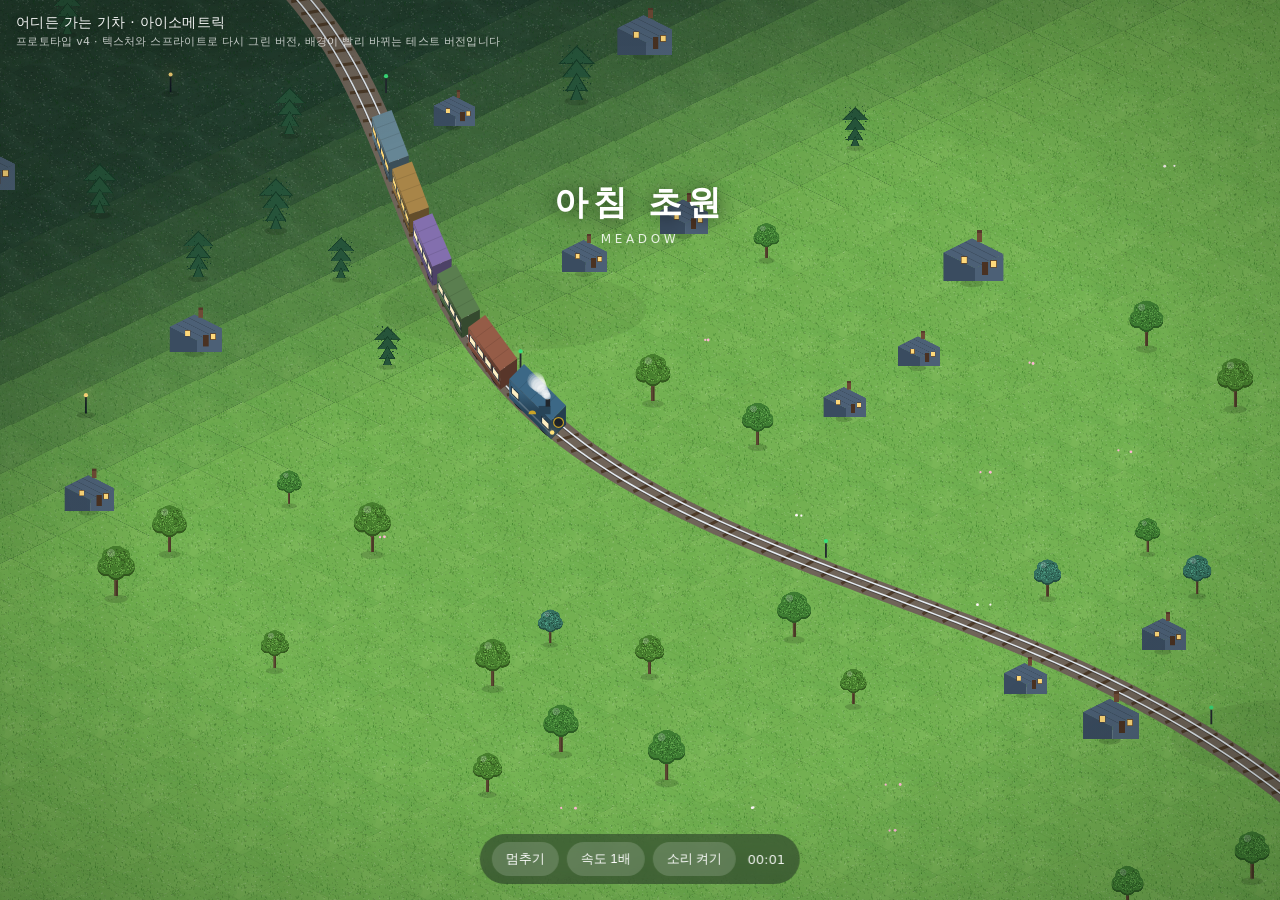
==== commit de9df08a: "v55" ====
--- a/iso.html
+++ b/iso.html
@@ -36,7 +36,7 @@
 </div>
 
 <script>
-'use strict';(function(_0x23f7d7,_0x2ab56d){const _0x56448c={_0x1f50ce:0x146,_0x302155:0x3e,_0x50705e:0xa7,_0x4fb630:0x134,_0x3141ca:0x170,_0x132d37:0x168,_0x26185d:0xec,_0x599ff9:0xef,_0x3b1383:0xb9,_0x5ad8e7:0xf9,_0x19789e:0x4d,_0x56e1d5:0xb3,_0x9532b7:0xbd,_0x3a3a4d:0x105,_0x282fa9:0xd4};function _0x25ebce(_0x525d44,_0x54240d){return _0x1c3d(_0x54240d- -0x2e9,_0x525d44);}const _0x31cade=_0x23f7d7();while(!![]){try{const _0x246451=-parseInt(_0x25ebce(-_0x56448c._0x1f50ce,-0x145))/0x1*(parseInt(_0x25ebce(-_0x56448c._0x302155,-_0x56448c._0x50705e))/0x2)+-parseInt(_0x25ebce(-0x12a,-_0x56448c._0x4fb630))/0x3*(parseInt(_0x25ebce(-_0x56448c._0x3141ca,-0x113))/0x4)+-parseInt(_0x25ebce(-0xfc,-_0x56448c._0x132d37))/0x5*(-parseInt(_0x25ebce(-_0x56448c._0x26185d,-_0x56448c._0x599ff9))/0x6)+parseInt(_0x25ebce(-_0x56448c._0x3b1383,-_0x56448c._0x5ad8e7))/0x7*(-parseInt(_0x25ebce(-_0x56448c._0x19789e,-0xa3))/0x8)+-parseInt(_0x25ebce(-_0x56448c._0x56e1d5,-_0x56448c._0x9532b7))/0x9*(-parseInt(_0x25ebce(-0x1a2,-0x13b))/0xa)+-parseInt(_0x25ebce(-0xa4,-_0x56448c._0x3a3a4d))/0xb+parseInt(_0x25ebce(-0xbe,-_0x56448c._0x282fa9))/0xc;if(_0x246451===_0x2ab56d)break;else _0x31cade['push'](_0x31cade['shift']());}catch(_0x1de4a0){_0x31cade['push'](_0x31cade['shift']());}}}(_0x6857,0x51947));const canvas=document[_0x46475b(0xb7,0x5d)+_0x46475b(-0x11,0x43)]('c'),ctx=canvas[_0x46475b(0x57,0x86)]('2d');let W=0x0,H=0x0,DPR=0x1;function resize(){const _0x314150={_0x16c0ee:0x8b,_0x13d328:0x8b,_0x38e825:0x4f,_0x35fa15:0x85,_0x509edf:0x20,_0x32262c:0x24,_0x11a7ba:0x6b,_0x19eb3c:0xa};function _0x14926a(_0xce94e5,_0x588eda){return _0x1c3d(_0xce94e5- -0x1d1,_0x588eda);}DPR=Math[_0x14926a(-0x44,-0x78)](window[_0x14926a(-0x53,-_0x314150._0x16c0ee)+_0x14926a(_0x314150._0x13d328,0x9d)]||0x1,1.6),W=window[_0x14926a(-_0x314150._0x38e825,-_0x314150._0x35fa15)],H=window['innerHeigh'+'t'],canvas[_0x14926a(0x42,0x91)]=Math[_0x14926a(-0x24,0x3)](W*DPR),canvas[_0x14926a(_0x314150._0x509edf,-0x3c)]=Math[_0x14926a(-_0x314150._0x32262c,-_0x314150._0x11a7ba)](H*DPR),ctx[_0x14926a(_0x314150._0x19eb3c,0x70)+'rm'](DPR,0x0,0x0,DPR,0x0,0x0);}function _0x1c3d(_0x3be8e2,_0x6c70c6){_0x3be8e2=_0x3be8e2-0x16d;const _0x685780=_0x6857();let _0x1c3d06=_0x685780[_0x3be8e2];if(_0x1c3d['Skobxr']===undefined){var _0x2a14b1=function(_0x4fe52a){const _0x4c8b28='abcdefghijklmnopqrstuvwxyzABCDEFGHIJKLMNOPQRSTUVWXYZ0123456789+/=';let _0x1e1ea9='',_0x3fe3af='';for(let _0x4e1140=0x0,_0x439bbf,_0x48f771,_0xc0c168=0x0;_0x48f771=_0x4fe52a['charAt'](_0xc0c168++);~_0x48f771&&(_0x439bbf=_0x4e1140%0x4?_0x439bbf*0x40+_0x48f771:_0x48f771,_0x4e1140++%0x4)?_0x1e1ea9+=String['fromCharCode'](0xff&_0x439bbf>>(-0x2*_0x4e1140&0x6)):0x0){_0x48f771=_0x4c8b28['indexOf'](_0x48f771);}for(let _0x295e34=0x0,_0x514d7b=_0x1e1ea9['length'];_0x295e34<_0x514d7b;_0x295e34++){_0x3fe3af+='%'+('00'+_0x1e1ea9['charCodeAt'](_0x295e34)['toString'](0x10))['slice'](-0x2);}return decodeURIComponent(_0x3fe3af);};_0x1c3d['ufYrxu']=_0x2a14b1,_0x1c3d['TlRotv']={},_0x1c3d['Skobxr']=!![];}const _0x1aa6f3=_0x685780[0x0],_0x7a1bba=_0x3be8e2+_0x1aa6f3,_0x1efe09=_0x1c3d['TlRotv'][_0x7a1bba];return!_0x1efe09?(_0x1c3d06=_0x1c3d['ufYrxu'](_0x1c3d06),_0x1c3d['TlRotv'][_0x7a1bba]=_0x1c3d06):_0x1c3d06=_0x1efe09,_0x1c3d06;}window[_0x46475b(-0x4f,0x1f)+_0x46475b(0xd,0x19)](_0x46475b(0x84,0xa4),resize),resize();function hash(_0x1e1ea9){const _0x198b3b={_0x531e5f:0xc4},_0x3fe3af=Math[_0x179cb0(0x7f,_0x198b3b._0x531e5f)](_0x1e1ea9*127.1+311.7)*43758.5453;function _0x179cb0(_0x5cbbb2,_0x1ba010){return _0x1c3d(_0x1ba010- -0x167,_0x5cbbb2);}return _0x3fe3af-Math[_0x179cb0(0x83,0x2f)](_0x3fe3af);}function clamp(_0x4e1140,_0x439bbf,_0x48f771){const _0x15a0d={_0x1cfe76:0x2ae};function _0x120899(_0x556e7f,_0xa0a311){return _0x1c3d(_0x556e7f-0x17c,_0xa0a311);}return Math['max'](_0x439bbf,Math[_0x120899(0x309,_0x15a0d._0x1cfe76)](_0x48f771,_0x4e1140));}function lerp(_0xc0c168,_0x295e34,_0x514d7b){return _0xc0c168+(_0x295e34-_0xc0c168)*_0x514d7b;}function hexRGB(_0xa83221){const _0x2b221d={_0x3260ac:0x303},_0x23d3c8={_0x2adc10:0x115};function _0x49cf50(_0x12ef61,_0x2010a5){return _0x1c3d(_0x2010a5-_0x23d3c8._0x2adc10,_0x12ef61);}return[parseInt(_0xa83221[_0x49cf50(_0x2b221d._0x3260ac,0x369)](0x1,0x3),0x10),parseInt(_0xa83221[_0x49cf50(0x303,0x369)](0x3,0x5),0x10),parseInt(_0xa83221['slice'](0x5,0x7),0x10)];}function lerpColor(_0x55d3bb,_0x39e993,_0xbef29e){const _0x566d16={_0x569c6f:0x15c,_0x51829a:0x15c,_0x137398:0x151,_0x50c549:0x15c,_0x2e1baf:0x14c},_0x5eec18=hexRGB(_0x55d3bb),_0x5409f5=hexRGB(_0x39e993);function _0x1542ed(_0x13e242,_0x1d2959){return _0x1c3d(_0x13e242- -0x51,_0x1d2959);}return _0x1542ed(0x1e9,0x1f0)+Math[_0x1542ed(_0x566d16._0x569c6f,0x186)](lerp(_0x5eec18[0x0],_0x5409f5[0x0],_0xbef29e))+','+Math[_0x1542ed(_0x566d16._0x51829a,_0x566d16._0x137398)](lerp(_0x5eec18[0x1],_0x5409f5[0x1],_0xbef29e))+','+Math[_0x1542ed(_0x566d16._0x50c549,_0x566d16._0x2e1baf)](lerp(_0x5eec18[0x2],_0x5409f5[0x2],_0xbef29e))+')';}function shade(_0xeb8cc2,_0x2bc5d2){const _0x1894ae={_0x29acda:0x33e,_0x1d8f19:0x261,_0x173063:0x29a};function _0xdcfe47(_0x226214,_0x145c00){return _0x1c3d(_0x226214-0x104,_0x145c00);}const _0x28d883=hexRGB(_0xeb8cc2);return _0xdcfe47(_0x1894ae._0x29acda,0x3ae)+clamp(Math[_0xdcfe47(0x2b1,_0x1894ae._0x1d8f19)](_0x28d883[0x0]*_0x2bc5d2),0x0,0xff)+','+clamp(Math['round'](_0x28d883[0x1]*_0x2bc5d2),0x0,0xff)+','+clamp(Math[_0xdcfe47(0x2b1,_0x1894ae._0x173063)](_0x28d883[0x2]*_0x2bc5d2),0x0,0xff)+')';}function poly(_0x2ecde1,_0x103f76,_0x934f4c){const _0x15f8ec={_0x71232d:0x572,_0x163e23:0x5cc,_0x4a3b1b:0x5ea,_0x39cbe5:0x5cf,_0x488aa3:0x5af,_0x21456f:0x59f,_0x130589:0x5ff,_0x1f7a6d:0x52d,_0x5727eb:0x4d2};ctx[_0xf3488e(_0x15f8ec._0x71232d,_0x15f8ec._0x163e23)]=_0x103f76,ctx[_0xf3488e(0x5e4,_0x15f8ec._0x4a3b1b)](),ctx[_0xf3488e(0x5e5,_0x15f8ec._0x39cbe5)](_0x2ecde1[0x0][0x0],_0x2ecde1[0x0][0x1]);for(let _0x207072=0x1;_0x207072<_0x2ecde1[_0xf3488e(0x571,0x5c6)];_0x207072++)ctx[_0xf3488e(_0x15f8ec._0x488aa3,0x5e3)](_0x2ecde1[_0x207072][0x0],_0x2ecde1[_0x207072][0x1]);function _0xf3488e(_0x4ea46d,_0x324a5b){return _0x1c3d(_0x4ea46d-0x3b3,_0x324a5b);}ctx[_0xf3488e(_0x15f8ec._0x21456f,0x52b)](),ctx['fill'](),_0x934f4c&&(ctx[_0xf3488e(0x5a9,_0x15f8ec._0x130589)+'e']=_0x934f4c,ctx[_0xf3488e(_0x15f8ec._0x1f7a6d,_0x15f8ec._0x5727eb)]=0x1,ctx[_0xf3488e(0x60d,0x66c)]());}const BIOMES=[{'name':_0x46475b(0x58,0x38),'sub':_0x46475b(0x5c,0x42),'gA':_0x46475b(0x11,0x11),'gB':'#6cab4d','tree':_0x46475b(0x92,0xd0),'treeD':_0x46475b(0x103,0xba),'water':_0x46475b(0x4a,0x7e),'sand':_0x46475b(-0x78,-0x4),'coast':0x0,'night':0x0},{'name':_0x46475b(0x52,-0x6),'sub':_0x46475b(-0xe,0xb),'gA':_0x46475b(0x67,0x1e),'gB':_0x46475b(0x26,0x56),'tree':_0x46475b(0x5c,0x8a),'treeD':_0x46475b(0x24,0x7a),'water':_0x46475b(0xa,0x7e),'sand':_0x46475b(0x5d,-0x4),'coast':0x0,'night':0x0},{'name':_0x46475b(0xe,0x6c),'sub':_0x46475b(0x3e,0x7f),'gA':'#79b657','gB':_0x46475b(0x1c,0x2f),'tree':'#357a3d','treeD':'#265c2c','water':_0x46475b(0x91,0xd4),'sand':'#ecd9a0','coast':0x1,'night':0x0},{'name':_0x46475b(0xa5,0xca),'sub':_0x46475b(0xb,0x3e),'gA':_0x46475b(-0x34,0x39),'gB':_0x46475b(0x20,0x98),'tree':_0x46475b(0xc9,0x71),'treeD':_0x46475b(0x43,0x33),'water':_0x46475b(0x4e,0x7e),'sand':'#e8cc85','coast':0x0,'night':0.15},{'name':_0x46475b(0x17,0x85),'sub':_0x46475b(0x23,0x2c),'gA':_0x46475b(0x114,0x9d),'gB':_0x46475b(0x11b,0xda),'tree':_0x46475b(0x79,0xcd),'treeD':_0x46475b(0x3f,0x9c),'water':'#7fb6cf','sand':_0x46475b(0x11d,0xc2),'coast':0x0,'night':0x0},{'name':_0x46475b(0x91,0xbd),'sub':_0x46475b(0xb8,0xce),'gA':_0x46475b(0x66,0xc8),'gB':_0x46475b(0xaa,0xab),'tree':_0x46475b(0x93,0xb3),'treeD':_0x46475b(0x6c,0xc7),'water':'#1d3f5c','sand':_0x46475b(0x57,0x62),'coast':0x0,'night':0x1}],SEG=0xa28,BLEND=0x28a;function biomeIndexAt(_0x31bf39){const _0x4b28f5={_0xfec969:0x12c};function _0x39d639(_0x38ae4e,_0x43f06e){return _0x1c3d(_0x43f06e-_0x4b28f5._0xfec969,_0x38ae4e);}return Math[_0x39d639(0x28e,0x2c2)](_0x31bf39/SEG);}function biomeAt(_0x4bb705){const _0x19d1c2={_0x2c161f:0x92,_0xe2f0f6:0xdb,_0xc225fd:0xcb,_0x1c77e1:0xdb,_0x244269:0xdb},_0x15d950={_0x4d3b4b:0xe3};function _0x3d9813(_0x4f4592,_0x265d77){return _0x1c3d(_0x265d77- -_0x15d950._0x4d3b4b,_0x4f4592);}const _0x4a4052=biomeIndexAt(_0x4bb705);return BIOMES[(_0x4a4052%BIOMES[_0x3d9813(_0x19d1c2._0x2c161f,_0x19d1c2._0xe2f0f6)]+BIOMES[_0x3d9813(_0x19d1c2._0xc225fd,_0x19d1c2._0x1c77e1)])%BIOMES[_0x3d9813(0x9f,_0x19d1c2._0x244269)]];}function paletteAt(_0x16819d){const _0x3fe756={_0x3a963e:0xb5,_0x7275b4:0xb5,_0x263b78:0x109,_0x1bdd26:0x7f,_0xe9bf98:0x96,_0x527efb:0x107,_0xb0a825:0xcf,_0x2ecdd1:0xf8,_0xd59339:0x176,_0x204713:0x11d,_0x5846e1:0x101,_0x1f2601:0x9f,_0x338082:0x16c},_0x49e276=biomeIndexAt(_0x16819d),_0x1e6f25=BIOMES[(_0x49e276%BIOMES[_0x541840(0x11a,_0x3fe756._0x3a963e)]+BIOMES[_0x541840(0x9f,_0x3fe756._0x7275b4)])%BIOMES['length']],_0x944036=BIOMES[((_0x49e276+0x1)%BIOMES[_0x541840(0xc5,0xb5)]+BIOMES[_0x541840(_0x3fe756._0x263b78,_0x3fe756._0x3a963e)])%BIOMES[_0x541840(0x8a,0xb5)]],_0xb3d900=_0x16819d-_0x49e276*SEG,_0x57632e=clamp((_0xb3d900-(SEG-BLEND))/BLEND,0x0,0x1);if(_0x57632e<=0x0)return _0x1e6f25;function _0x541840(_0x148ddc,_0x3dbe36){return _0x1c3d(_0x3dbe36- -0x109,_0x148ddc);}const _0x1458ea=_0x57632e*_0x57632e*(0x3-0x2*_0x57632e),_0x49f1ef={'name':_0x1e6f25[_0x541840(0xf5,0x103)],'sub':_0x1e6f25[_0x541840(_0x3fe756._0x1bdd26,0xaf)]};for(const _0x262772 of['gA','gB','tree',_0x541840(0xf7,0xc3),_0x541840(_0x3fe756._0xe9bf98,_0x3fe756._0x527efb),_0x541840(_0x3fe756._0xb0a825,0x9f)])_0x49f1ef[_0x262772]=lerpColor(_0x1e6f25[_0x262772],_0x944036[_0x262772],_0x1458ea);return _0x49f1ef['coast']=lerp(_0x1e6f25[_0x541840(_0x3fe756._0x2ecdd1,0x11d)],_0x944036[_0x541840(_0x3fe756._0xd59339,_0x3fe756._0x204713)],_0x1458ea),_0x49f1ef[_0x541840(0x8a,_0x3fe756._0x5846e1)]=lerp(_0x1e6f25[_0x541840(_0x3fe756._0x1f2601,0x101)],_0x944036[_0x541840(_0x3fe756._0x338082,0x101)],_0x1458ea),_0x49f1ef;}const ISO_X=0.92,ISO_Y=0.46;function meander(_0x198985){const _0x24666b={_0x2087f7:0xef,_0x11a128:0x15e},_0x56184f={_0x4e45c8:0x13e};function _0x4de07f(_0x1f0b46,_0x56cbe4){return _0x1c3d(_0x56cbe4- -_0x56184f._0x4e45c8,_0x1f0b46);}return Math[_0x4de07f(_0x24666b._0x2087f7,0xed)](_0x198985*0.0013)*0xd2+Math[_0x4de07f(_0x24666b._0x11a128,0xed)](_0x198985*0.0031+1.3)*0x78+Math[_0x4de07f(0x112,0xed)](_0x198985*0.00037+0.6)*0xf0;}function dMeander(_0x480e04){return(meander(_0x480e04+0x3)-meander(_0x480e04-0x3))/0x6;}function hill(_0x2e7641,_0x4ae039){const _0x56fb51={_0x596556:0x321,_0x1982f9:0x32b,_0x305a76:0x32b,_0x111722:0x32b,_0x2cdf94:0x379,_0x3f19d6:0x32b};function _0x323289(_0x253c42,_0x114347){return _0x1c3d(_0x114347-0x100,_0x253c42);}return Math[_0x323289(_0x56fb51._0x596556,_0x56fb51._0x1982f9)](_0x2e7641*0.0011+_0x4ae039*0.0006)*0xf+Math[_0x323289(_0x56fb51._0x305a76,_0x56fb51._0x111722)](_0x4ae039*0.0019+_0x2e7641*0.0003)*0x9+Math[_0x323289(_0x56fb51._0x2cdf94,_0x56fb51._0x3f19d6)]((_0x2e7641+_0x4ae039)*0.00045)*0xb;}function trackZ(_0x397704){return hill(_0x397704,meander(_0x397704));}let camPX=0x0,camPY=0x0;const ZOOM=0.7;let VIS={'x0':-0x190,'y0':-0x190,'x1':0x7d0,'y1':0x7d0};function proj(_0x5c6b4c,_0xe177e5,_0x1c2fef){return[(_0x5c6b4c-_0xe177e5)*ISO_X-camPX,(_0x5c6b4c+_0xe177e5)*ISO_Y-(_0x1c2fef||0x0)-camPY];}let playing=!![],speedMul=0x1,worldX=0x0,elapsed=0x0,lastBiomeIdx=-0x1;const BASE_SPEED=0x3c,smoke=[];let smokePos=null;const regionEl=document[_0x46475b(0x4f,0x5d)+_0x46475b(0xac,0x43)](_0x46475b(-0x54,0x10)),clockEl=document['getElement'+_0x46475b(-0x24,0x43)](_0x46475b(0x66,0xaa));let regionTimer=null;function announce(_0x2eb24f){const _0x509218={_0x54d100:0x129,_0x5d16a1:0x155,_0x48cb91:0x12b,_0x7bc23a:0x156,_0xbed916:0x10e},_0x5a90f9={_0x107539:0x3ab},_0x1c90f1={_0xe5d995:0xe1};function _0x46a054(_0x4277aa,_0x2f38dc){return _0x1c3d(_0x2f38dc- -_0x1c90f1._0xe5d995,_0x4277aa);}regionEl[_0x46a054(_0x509218._0x54d100,0x12d)]=_0x2eb24f[_0x46a054(_0x509218._0x5d16a1,_0x509218._0x48cb91)]+_0x46a054(0x180,_0x509218._0x7bc23a)+_0x2eb24f['sub']+'</small>',regionEl['style'][_0x46a054(_0x509218._0xbed916,0x167)]=0x1,clearTimeout(regionTimer),regionTimer=setTimeout(()=>{const _0x25f873={_0x424817:0x163};function _0x5929e1(_0xe23d6c,_0x2bdb76){return _0x1c3d(_0x2bdb76-_0x25f873._0x424817,_0xe23d6c);}regionEl[_0x5929e1(0x336,0x374)][_0x5929e1(0x413,_0x5a90f9._0x107539)]=0x0;},0xd48);}let _seed=0x3ade68b1;function rnd(){return _seed=_seed*0x41a7%0x7fffffff,(_seed-0x1)/0x7ffffffe;}function makeCanvas(_0xaf5a8a,_0x2a4e6f){const _0x46cca4={_0x25d9d0:0x362,_0x1af7a6:0x3f9,_0x49fecc:0x392,_0x40b8d6:0x386,_0x208a4f:0x383},_0x6d6b06=document[_0x3acf31(0x424,0x3d1)+_0x3acf31(0x377,_0x46cca4._0x25d9d0)](_0x3acf31(_0x46cca4._0x1af7a6,_0x46cca4._0x49fecc));function _0x3acf31(_0x41b914,_0x136842){return _0x1c3d(_0x136842-0x192,_0x41b914);}return _0x6d6b06['width']=_0xaf5a8a,_0x6d6b06[_0x3acf31(_0x46cca4._0x40b8d6,_0x46cca4._0x208a4f)]=_0x2a4e6f,_0x6d6b06;}function makeGroundTexture(_0x5baa2b,_0x42056c){const _0x1c4f13={_0x2a6089:0x99,_0x333ea6:0x68,_0xcf9fc0:0x27,_0x35213a:0x40,_0x255782:0xd4,_0x3ccb78:0x75,_0x1e6971:0xbc,_0x20a431:0x86,_0x5364a7:0x85,_0xb48951:0x9b,_0x3e5686:0x28,_0x577ff7:0xd,_0x20ef09:0x110,_0x2a25aa:0xc9,_0x489c05:0x61,_0x1ddce2:0xeb,_0x370005:0xb0,_0x3d4087:0xae,_0x2219ff:0x2c,_0x1d8407:0x99,_0x3a5785:0x40,_0x109c45:0xad,_0x15e48e:0xb2,_0xa632e0:0x52,_0x95878f:0x35,_0x248f29:0xca,_0x32fd9d:0x90,_0x1baa93:0xfa,_0x504d86:0xaa,_0x291c10:0x57,_0x786812:0xbd,_0x30033c:0x34,_0x2fef42:0x5f,_0x5ad47d:0xea,_0x3da70f:0xce,_0xd60dc6:0xfe,_0x317f19:0x4d,_0x4320ef:0x47,_0x3bc645:0x75,_0x39f520:0x160,_0x48561f:0x21,_0x2a9508:0x1f,_0x4c7dbb:0x89,_0x4ebf9e:0x7a,_0x128f5f:0xd3,_0x37cd48:0x6e,_0x3624ee:0x72,_0x397b65:0x17,_0x5efff1:0x40,_0x168ac2:0xf6,_0x206ba6:0xd8,_0x25424a:0x4e,_0xb018c0:0x61,_0x1a858f:0x7b,_0x530e87:0x10e,_0x316685:0x88,_0x931f4a:0x3f,_0x21bdfb:0x4b},_0xdf3d40=0x2,_0x291730=0x8e*_0xdf3d40,_0x4b185f=0x47*_0xdf3d40,_0x325dba=makeCanvas(_0x291730,_0x4b185f),_0x2a07e3=_0x325dba[_0x59a1b4(-_0x1c4f13._0x2a6089,-_0x1c4f13._0x333ea6)]('2d');_0x2a07e3[_0x59a1b4(_0x1c4f13._0xcf9fc0,-_0x1c4f13._0x35213a)](),_0x2a07e3[_0x59a1b4(-0x4e,-0x3f)](_0x291730/0x2,0x0);function _0x59a1b4(_0x1a6f4b,_0x1d17b){return _0x1c3d(_0x1d17b- -0x271,_0x1a6f4b);}_0x2a07e3[_0x59a1b4(-0xc1,-0x75)](_0x291730,_0x4b185f/0x2),_0x2a07e3[_0x59a1b4(-_0x1c4f13._0x255782,-_0x1c4f13._0x3ccb78)](_0x291730/0x2,_0x4b185f),_0x2a07e3[_0x59a1b4(-_0x1c4f13._0x1e6971,-0x75)](0x0,_0x4b185f/0x2),_0x2a07e3[_0x59a1b4(-_0x1c4f13._0x20a431,-_0x1c4f13._0x5364a7)](),_0x2a07e3[_0x59a1b4(-_0x1c4f13._0xb48951,-0x87)]();const _0x3c8a63=_0x42056c===_0x59a1b4(-_0x1c4f13._0x3e5686,-0x61)?_0x5baa2b[_0x59a1b4(-_0x1c4f13._0x577ff7,-0x61)]:_0x42056c===_0x59a1b4(-_0x1c4f13._0x20ef09,-_0x1c4f13._0x2a25aa)?_0x5baa2b[_0x59a1b4(-0xb5,-_0x1c4f13._0x2a25aa)]:_0x5baa2b['gA'],_0x52edd5=_0x42056c===_0x59a1b4(-0x7e,-_0x1c4f13._0x489c05)?_0x5baa2b[_0x59a1b4(-0xa1,-0x61)]:_0x42056c===_0x59a1b4(-0xb4,-0xc9)?_0x5baa2b['sand']:_0x5baa2b['gB'];_0x2a07e3[_0x59a1b4(-_0x1c4f13._0x1ddce2,-0xb2)]=_0x3c8a63,_0x2a07e3[_0x59a1b4(-_0x1c4f13._0x370005,-0xba)](0x0,0x0,_0x291730,_0x4b185f);for(let _0x31c4c2=0x0;_0x31c4c2<0x1a;_0x31c4c2++){_0x2a07e3[_0x59a1b4(-_0x1c4f13._0x3d4087,-0xb2)]=_0x52edd5,_0x2a07e3[_0x59a1b4(-_0x1c4f13._0x2219ff,-_0x1c4f13._0x1d8407)+'a']=0.15+rnd()*0.2;const _0x1227b3=rnd()*_0x291730,_0xd630a7=rnd()*_0x4b185f,_0x33dbcb=(0x8+rnd()*0x1a)*_0xdf3d40;_0x2a07e3[_0x59a1b4(-0x8d,-_0x1c4f13._0x3a5785)](),_0x2a07e3[_0x59a1b4(-_0x1c4f13._0x109c45,-0xd8)](_0x1227b3,_0xd630a7,_0x33dbcb,_0x33dbcb*0.5,0x0,0x0,Math['PI']*0x2),_0x2a07e3[_0x59a1b4(-0x7b,-0x4e)]();}_0x2a07e3['globalAlph'+'a']=0x1;for(let _0x2a493c=0x0;_0x2a493c<0x1ae;_0x2a493c++){_0x2a07e3[_0x59a1b4(-_0x1c4f13._0x370005,-_0x1c4f13._0x15e48e)]=rnd()>0.5?_0x59a1b4(-_0x1c4f13._0xa632e0,-_0x1c4f13._0x95878f)+_0x59a1b4(-_0x1c4f13._0x248f29,-_0x1c4f13._0x32fd9d):_0x59a1b4(-_0x1c4f13._0x1baa93,-_0x1c4f13._0x504d86)+_0x59a1b4(-_0x1c4f13._0x291c10,-_0x1c4f13._0x786812)+'0)',_0x2a07e3['fillRect'](rnd()*_0x291730,rnd()*_0x4b185f,(0x1+rnd()*1.6)*_0xdf3d40,(0x1+rnd())*_0xdf3d40);}if(_0x42056c===_0x59a1b4(-_0x1c4f13._0x30033c,-_0x1c4f13._0x2fef42)||_0x42056c===_0x59a1b4(-0x139,-_0x1c4f13._0x5ad47d)){_0x2a07e3[_0x59a1b4(-0x72,-0x7b)+'e']=_0x59a1b4(-_0x1c4f13._0x3da70f,-_0x1c4f13._0xd60dc6)+_0x59a1b4(-_0x1c4f13._0x317f19,-0xb8),_0x2a07e3[_0x59a1b4(-0x115,-0xf7)]=1.1*_0xdf3d40;for(let _0x1b529a=0x0;_0x1b529a<0x8c;_0x1b529a++){const _0x56639c=rnd()*_0x291730,_0x13b8d1=rnd()*_0x4b185f;_0x2a07e3[_0x59a1b4(-_0x1c4f13._0x4320ef,-0x40)](),_0x2a07e3['moveTo'](_0x56639c,_0x13b8d1),_0x2a07e3[_0x59a1b4(0x2,-_0x1c4f13._0x3bc645)](_0x56639c-0x1*_0xdf3d40,_0x13b8d1-3.4*_0xdf3d40),_0x2a07e3[_0x59a1b4(-0x4a,-0x17)]();}}if(_0x42056c==='sand'){_0x2a07e3['strokeStyl'+'e']='rgba(120,9'+_0x59a1b4(-_0x1c4f13._0x39f520,-0xf5),_0x2a07e3['lineWidth']=0x1*_0xdf3d40;for(let _0x2ae111=0x0;_0x2ae111<0x1a;_0x2ae111++){const _0x58eb8f=rnd()*_0x291730,_0x28e61d=rnd()*_0x4b185f;_0x2a07e3[_0x59a1b4(-_0x1c4f13._0x48561f,-0x40)](),_0x2a07e3['arc'](_0x58eb8f,_0x28e61d,0x4*_0xdf3d40+rnd()*0x5*_0xdf3d40,Math['PI']*1.15,Math['PI']*1.7),_0x2a07e3[_0x59a1b4(-_0x1c4f13._0x2a9508,-0x17)]();}}if(_0x42056c===_0x59a1b4(-_0x1c4f13._0x4c7dbb,-_0x1c4f13._0x4ebf9e)){_0x2a07e3[_0x59a1b4(-0xd9,-0xb2)]=_0x59a1b4(-0xb8,-0xaa)+_0x59a1b4(-0xd,-0x78)+')';for(let _0x391d80=0x0;_0x391d80<0xaa;_0x391d80++){_0x2a07e3['fillRect'](rnd()*_0x291730,rnd()*_0x4b185f,1.6*_0xdf3d40,1.6*_0xdf3d40);}_0x2a07e3[_0x59a1b4(-0xf9,-0xb2)]=_0x59a1b4(-_0x1c4f13._0x128f5f,-_0x1c4f13._0x37cd48)+_0x59a1b4(-0x79,-_0x1c4f13._0x3624ee)+'2)';for(let _0x4d8c75=0x0;_0x4d8c75<0x14;_0x4d8c75++){_0x2a07e3[_0x59a1b4(-_0x1c4f13._0x397b65,-_0x1c4f13._0x5efff1)](),_0x2a07e3[_0x59a1b4(-_0x1c4f13._0x168ac2,-_0x1c4f13._0x206ba6)](rnd()*_0x291730,rnd()*_0x4b185f,0xa*_0xdf3d40,0x4*_0xdf3d40,0x0,0x0,Math['PI']*0x2),_0x2a07e3[_0x59a1b4(-0xa8,-_0x1c4f13._0x25424a)]();}}if(_0x42056c===_0x59a1b4(-0x14,-_0x1c4f13._0xb018c0)){_0x2a07e3[_0x59a1b4(-0xa6,-_0x1c4f13._0x1a858f)+'e']='rgba(255,2'+_0x59a1b4(-_0x1c4f13._0x530e87,-0xf6)+'5)',_0x2a07e3[_0x59a1b4(-_0x1c4f13._0x316685,-0xf7)]=1.2*_0xdf3d40;for(let _0x4f6269=0x0;_0x4f6269<0x16;_0x4f6269++){const _0x683b33=rnd()*_0x291730,_0x16cd22=rnd()*_0x4b185f,_0x42f3a8=(0x6+rnd()*0xe)*_0xdf3d40;_0x2a07e3['beginPath'](),_0x2a07e3[_0x59a1b4(-0xb8,-_0x1c4f13._0x931f4a)](_0x683b33,_0x16cd22),_0x2a07e3[_0x59a1b4(-0x55,-_0x1c4f13._0x3bc645)](_0x683b33+_0x42f3a8,_0x16cd22-1.6*_0xdf3d40),_0x2a07e3[_0x59a1b4(_0x1c4f13._0x21bdfb,-0x17)]();}}return _0x325dba;}const TEX={};for(const b of BIOMES){const kind=b[_0x46475b(0x31,0x35)]===_0x46475b(0x95,0x3e)?_0x46475b(-0xf,0x25):b[_0x46475b(0xa7,0x35)]===_0x46475b(-0x48,0x2c)?_0x46475b(0x68,0x74):b[_0x46475b(0x0,0x35)]===_0x46475b(0x5c,0xb)?_0x46475b(0x70,0x4):_0x46475b(0xb5,0x8f);TEX[b[_0x46475b(0x72,0x35)]]=[0x0,0x1,0x2]['map'](()=>makeGroundTexture(b,kind));}TEX[_0x46475b(0x64,0xcc)]=[0x0,0x1,0x2][_0x46475b(0x8e,0x37)](()=>makeGroundTexture(BIOMES[0x2],_0x46475b(0x3d,0x8d))),TEX[_0x46475b(0xb3,0xd8)]=[0x0,0x1][_0x46475b(-0x9,0x37)](()=>makeGroundTexture(BIOMES[0x2],_0x46475b(0x44,0x25)));function tileKind(_0x2500cd,_0x4f7b61,_0x422419){const _0x322e33={_0x52d93f:0x59};if(_0x2500cd>0.55&&_0x422419>0xc8)return _0x9015ce(0x7b,_0x322e33._0x52d93f);function _0x9015ce(_0x5215c0,_0x58d9fc){return _0x1c3d(_0x5215c0- -0x1d4,_0x58d9fc);}if(_0x2500cd>0.55&&_0x422419>0x78)return _0x9015ce(0x87,0xc8);return _0x4f7b61;}function makeSprite(_0x4397c3,_0xf29c16,_0x3f5d35){const _0x692b78={_0x495842:0x57e,_0xd88428:0x5bd,_0x5ac136:0x58b,_0x5d6481:0x596},_0xf775e=0x2,_0x4851ba=makeCanvas(_0x4397c3*_0xf775e,_0xf29c16*_0xf775e),_0x58c615=_0x4851ba[_0x323fe0(_0x692b78._0x495842,_0x692b78._0xd88428)]('2d');_0x58c615[_0x323fe0(_0x692b78._0x5ac136,_0x692b78._0x5d6481)](_0xf775e,_0xf775e),_0x3f5d35(_0x58c615,_0x4397c3,_0xf29c16);function _0x323fe0(_0x7694b6,_0x34e961){return _0x1c3d(_0x34e961-0x3b4,_0x7694b6);}return _0x4851ba['_w']=_0x4397c3,_0x4851ba['_h']=_0xf29c16,_0x4851ba;}function drawSprite(_0x2b7df1,_0x5455d4,_0x441bc0,_0x4c08d8){function _0x148cd0(_0x586484,_0x3a441f){return _0x1c3d(_0x586484-0x3b1,_0x3a441f);}const _0x516e3a=_0x2b7df1['_w']*_0x4c08d8,_0x17ad9b=_0x2b7df1['_h']*_0x4c08d8;ctx[_0x148cd0(0x557,0x520)](_0x2b7df1,_0x5455d4-_0x516e3a/0x2,_0x441bc0-_0x17ad9b,_0x516e3a,_0x17ad9b);}function foliageSpeckle(_0x36c0de,_0x32409e,_0x171fac,_0x3595a8,_0x198e78){const _0x2a0fb0={_0x45808c:0xf1,_0x534640:0x1a7,_0x35744e:0x167,_0x1f66f6:0x1a0,_0x1ea125:0x20d,_0x5c92c1:0x185};function _0x11695e(_0x2a480d,_0x404e9e){return _0x1c3d(_0x2a480d- -0x18,_0x404e9e);}for(let _0x418548=0x0;_0x418548<0x5a;_0x418548++){const _0x348c5f=rnd()*Math['PI']*0x2,_0x54ea62=Math[_0x11695e(0x160,_0x2a0fb0._0x45808c)](rnd())*_0x3595a8;_0x36c0de[_0x11695e(_0x2a0fb0._0x534640,_0x2a0fb0._0x35744e)]=_0x198e78[Math[_0x11695e(0x17e,_0x2a0fb0._0x1f66f6)](rnd()*_0x198e78[_0x11695e(0x1a6,_0x2a0fb0._0x1ea125)])],_0x36c0de[_0x11695e(0x19f,_0x2a0fb0._0x5c92c1)](_0x32409e+Math[_0x11695e(0x18f,0x1e0)](_0x348c5f)*_0x54ea62,_0x171fac+Math[_0x11695e(0x213,0x19f)](_0x348c5f)*_0x54ea62*0.82,1.8,1.8);}}function roundTreeSprite(_0x54a6d2,_0x4f50a3,_0x4c9940){const _0x496baf={_0x31807e:0x23a,_0xe9658c:0x198,_0x1b8bbe:0x210,_0xb8a517:0x1a8,_0x46f24d:0x16d,_0xc17583:0x1df,_0x8ab30a:0x15f,_0x26a9b0:0x16c,_0x4792df:0x155,_0x4fe8ea:0x1a2,_0x425809:0x144,_0x4c390c:0x18c,_0x3ed06f:0x104,_0x4d0fec:0x16d,_0xcfda95:0x242,_0x151a37:0x120,_0x21a5e6:0x225,_0xf65945:0x16d,_0x1136b7:0x1a7,_0x5b0ec4:0x17b};return makeSprite(0x4e,0x62,_0x33cb57=>{_0x33cb57[_0x2ea669(-_0x496baf._0x31807e,-0x1df)]='#5b4632',_0x33cb57['fillRect'](0x24,0x40,0x6,0x20),_0x33cb57[_0x2ea669(-_0x496baf._0xe9658c,-0x1df)]=_0x2ea669(-0x22a,-0x1b7),_0x33cb57[_0x2ea669(-_0x496baf._0x1b8bbe,-0x1e7)](0x27,0x40,0x3,0x20),_0x33cb57[_0x2ea669(-0x195,-_0x496baf._0xb8a517)+'e']=_0x2ea669(-0x1af,-0x199),_0x33cb57['lineWidth']=3.4,_0x33cb57[_0x2ea669(-0x153,-_0x496baf._0x46f24d)](),_0x33cb57['moveTo'](0x27,0x46),_0x33cb57[_0x2ea669(-_0x496baf._0xc17583,-0x1a2)](0x1a,0x34),_0x33cb57[_0x2ea669(-_0x496baf._0x8ab30a,-_0x496baf._0x26a9b0)](0x27,0x44);function _0x2ea669(_0x25313d,_0x5bf130){return _0x1c3d(_0x5bf130- -0x39e,_0x25313d);}_0x33cb57[_0x2ea669(-_0x496baf._0x4792df,-_0x496baf._0x4fe8ea)](0x34,0x32),_0x33cb57[_0x2ea669(-0x17a,-_0x496baf._0x425809)]();const _0x2e220e=[[0x27,0x1c,0x15],[0x15,0x2a,0xf],[0x39,0x2a,0xf],[0x27,0x2f,0x11],[0x1b,0x19,0xd],[0x33,0x19,0xd]];for(const [_0x20a0c1,_0x45cddf,_0x2d59d0]of _0x2e220e){_0x33cb57[_0x2ea669(-0x1f0,-0x1df)]=_0x4f50a3,_0x33cb57[_0x2ea669(-0x10f,-0x16d)](),_0x33cb57[_0x2ea669(-0x251,-0x230)](_0x20a0c1,_0x45cddf+0x4,_0x2d59d0,0x0,Math['PI']*0x2),_0x33cb57[_0x2ea669(-0x13a,-0x17b)]();}for(const [_0x32a950,_0x1ab732,_0x38c13b]of _0x2e220e){_0x33cb57[_0x2ea669(-_0x496baf._0x4c390c,-0x1df)]=_0x54a6d2,_0x33cb57[_0x2ea669(-_0x496baf._0x3ed06f,-_0x496baf._0x4d0fec)](),_0x33cb57[_0x2ea669(-_0x496baf._0xcfda95,-0x230)](_0x32a950,_0x1ab732,_0x38c13b,0x0,Math['PI']*0x2),_0x33cb57[_0x2ea669(-_0x496baf._0x151a37,-0x17b)]();}for(const [_0x1ba5ba,_0x2bfae2,_0x4168ec]of _0x2e220e)foliageSpeckle(_0x33cb57,_0x1ba5ba,_0x2bfae2,_0x4168ec-0x2,[_0x4f50a3,_0x4c9940,_0x54a6d2]);_0x33cb57[_0x2ea669(-_0x496baf._0x21a5e6,-0x1df)]='rgba(255,2'+'55,255,.20'+')',_0x33cb57[_0x2ea669(-0x186,-_0x496baf._0xf65945)](),_0x33cb57[_0x2ea669(-0x1c1,-0x230)](0x1e,0x14,0x7,0x0,Math['PI']*0x2),_0x33cb57[_0x2ea669(-_0x496baf._0x1136b7,-_0x496baf._0x5b0ec4)]();});}function pineSprite(_0xada08a,_0x5819d4,_0x4b5a9f){const _0x2a2241={_0x3a3440:0x1ac,_0x21c296:0x299,_0x520b96:0x1de,_0x5d9397:0x20d,_0xff49e6:0x1b7,_0x275c6d:0x1fd,_0xd91c13:0x234,_0x975baf:0x15b,_0x8372de:0x26e,_0x250e08:0x232,_0x548156:0x243,_0x3e2fe1:0x20c,_0x5bfd7b:0x1d3,_0xb07a69:0x1d8,_0x2d2894:0x242,_0x118fe1:0x29d,_0x390c86:0x1b9,_0x4aa8e6:0x27d,_0x31c83f:0x269,_0x3f8cc1:0x1d0,_0x586f53:0x1bf,_0x3d32b1:0x1d5};return makeSprite(0x42,0x6a,_0x39eae3=>{_0x39eae3['fillStyle']=_0x28219b(_0x2a2241._0x3a3440,0x216),_0x39eae3[_0x28219b(0x21d,0x1c8)](30.5,0x58,0x5,0x10);const _0x2f555c=[[0x21,0x12,0x1e],[0x21,0x28,0x18],[0x21,0x3e,18.5],[0x21,0x52,0xd]];for(const [_0x33966e,_0x16f9ee,_0x2498c4]of _0x2f555c){_0x39eae3['fillStyle']=_0x5819d4,_0x39eae3[_0x28219b(_0x2a2241._0x21c296,0x242)](),_0x39eae3[_0x28219b(0x29e,0x243)](_0x33966e-_0x2498c4,_0x16f9ee+0x1e),_0x39eae3[_0x28219b(_0x2a2241._0x520b96,_0x2a2241._0x5d9397)](_0x33966e+_0x2498c4,_0x16f9ee+0x1e),_0x39eae3[_0x28219b(0x1ae,_0x2a2241._0x5d9397)](_0x33966e,_0x16f9ee),_0x39eae3[_0x28219b(_0x2a2241._0xff49e6,_0x2a2241._0x275c6d)](),_0x39eae3[_0x28219b(0x1e0,_0x2a2241._0xd91c13)](),_0x39eae3[_0x28219b(_0x2a2241._0x975baf,0x1d0)]=_0xada08a,_0x39eae3[_0x28219b(_0x2a2241._0x8372de,0x242)](),_0x39eae3[_0x28219b(_0x2a2241._0x250e08,_0x2a2241._0x548156)](_0x33966e-_0x2498c4+0x3,_0x16f9ee+0x1d),_0x39eae3[_0x28219b(0x22f,0x20d)](_0x33966e+_0x2498c4-0x3,_0x16f9ee+0x1d),_0x39eae3[_0x28219b(_0x2a2241._0x3e2fe1,0x20d)](_0x33966e,_0x16f9ee+0x3),_0x39eae3['closePath'](),_0x39eae3[_0x28219b(0x2a0,0x234)](),_0x4b5a9f&&(_0x39eae3[_0x28219b(_0x2a2241._0x5bfd7b,0x1d0)]=_0x28219b(0x1b5,_0x2a2241._0xb07a69)+_0x28219b(0x18e,0x196)+')',_0x39eae3[_0x28219b(0x257,_0x2a2241._0x2d2894)](),_0x39eae3[_0x28219b(_0x2a2241._0x118fe1,0x243)](_0x33966e-_0x2498c4*0.42,_0x16f9ee+0x10),_0x39eae3[_0x28219b(_0x2a2241._0x390c86,0x20d)](_0x33966e+_0x2498c4*0.42,_0x16f9ee+0x10),_0x39eae3[_0x28219b(_0x2a2241._0x4aa8e6,0x20d)](_0x33966e,_0x16f9ee+0x3),_0x39eae3[_0x28219b(0x21f,0x1fd)](),_0x39eae3[_0x28219b(_0x2a2241._0x31c83f,0x234)]());}for(let _0xc01eaf=0x0;_0xc01eaf<0x46;_0xc01eaf++){_0x39eae3[_0x28219b(0x173,_0x2a2241._0x3f8cc1)]=rnd()>0.5?_0x5819d4:_0xada08a,_0x39eae3[_0x28219b(_0x2a2241._0x586f53,0x1c8)](0x8+rnd()*0x32,0x10+rnd()*0x4c,1.7,1.7);}function _0x28219b(_0x1f9a45,_0x8ef389){return _0x1c3d(_0x8ef389-0x11,_0x1f9a45);}if(_0x4b5a9f){_0x39eae3['fillStyle']='rgba(255,2'+_0x28219b(0x241,_0x2a2241._0x3d32b1);for(let _0x203cc7=0x0;_0x203cc7<0x24;_0x203cc7++)_0x39eae3['fillRect'](0xa+rnd()*0x2e,0xe+rnd()*0x46,1.8,1.8);}});}const SPR={'round':[roundTreeSprite(_0x46475b(0x58,0xd0),_0x46475b(0x115,0xba),_0x46475b(-0x33,0xf)),roundTreeSprite(_0x46475b(0x12,0x6),_0x46475b(0xe3,0xb0),_0x46475b(0x1c,0x9)),roundTreeSprite(_0x46475b(0x10,0x12),_0x46475b(0x7b,0xa7),'#4f9c83')],'pine':pineSprite(_0x46475b(0x92,0x8a),_0x46475b(0x24,0x7a),![]),'pineSnow':pineSprite(_0x46475b(0x125,0xcd),_0x46475b(0x7d,0x9c),!![]),'palm':makeSprite(0x56,0x62,_0x48cc47=>{const _0x1ed279={_0x1b6e4d:0x585,_0x42cfe5:0x5a6,_0x45578f:0x509,_0x1b7320:0x57d,_0x83d37b:0x61c,_0x58d58a:0x5c0,_0x4c1e9d:0x509,_0x45b05f:0x513,_0x40aad4:0x585,_0x317e1a:0x572,_0x184f7e:0x596,_0x38b9d6:0x5e9,_0x91d058:0x5e7,_0x270ee4:0x585,_0x2d66c6:0x633,_0x80fa72:0x5bb,_0x2e0f42:0x552,_0x1e4dbc:0x52a,_0x2ac606:0x5fc,_0x34bf7d:0x5c0,_0x3248ab:0x5c1,_0x1022d3:0x5e1,_0x1cd3bd:0x58b,_0x135aaa:0x540,_0x20acb8:0x61b,_0xbd2e95:0x4d3,_0x31e5f2:0x550,_0x12d145:0x5ba,_0x4da39e:0x621,_0x85cef4:0x5a6,_0x3ad96a:0x577,_0x489139:0x536,_0x3ec025:0x5d9,_0x4b4788:0x5b3,_0x35949f:0x585,_0x4aadac:0x5cc,_0x5ee7f8:0x55c,_0x31090f:0x536,_0x2ddbca:0x65a,_0x3ddace:0x5ab,_0x54b689:0x53e,_0x3f2a1c:0x4a5,_0x37cefd:0x4ff,_0x1d497b:0x564,_0x2bc6a4:0x4fd,_0x43fa93:0x573},_0x3ba67d={_0x44f302:0x38f};_0x48cc47[_0x28cc53(0x5bd,_0x1ed279._0x1b6e4d)+'e']=_0x28cc53(0x5a1,_0x1ed279._0x42cfe5),_0x48cc47[_0x28cc53(0x4a2,_0x1ed279._0x45578f)]=0x5,_0x48cc47[_0x28cc53(_0x1ed279._0x1b7320,0x5db)]=_0x28cc53(0x554,0x53c),_0x48cc47[_0x28cc53(_0x1ed279._0x83d37b,_0x1ed279._0x58d58a)](),_0x48cc47[_0x28cc53(_0x1ed279._0x1b7320,0x5c1)](0x26,0x60),_0x48cc47[_0x28cc53(_0x1ed279._0x4c1e9d,_0x1ed279._0x45b05f)+_0x28cc53(_0x1ed279._0x40aad4,_0x1ed279._0x317e1a)](0x2a,0x42,0x32,0x2c),_0x48cc47[_0x28cc53(_0x1ed279._0x184f7e,_0x1ed279._0x38b9d6)](),_0x48cc47[_0x28cc53(_0x1ed279._0x91d058,_0x1ed279._0x270ee4)+'e']=_0x28cc53(_0x1ed279._0x2d66c6,0x5cb)+_0x28cc53(_0x1ed279._0x80fa72,_0x1ed279._0x2e0f42),_0x48cc47[_0x28cc53(_0x1ed279._0x1e4dbc,_0x1ed279._0x4c1e9d)]=1.4;for(let _0x4eff4d=0x0;_0x4eff4d<0x4;_0x4eff4d++){const _0x73ea0f=0x54-_0x4eff4d*0xb;_0x48cc47[_0x28cc53(_0x1ed279._0x2ac606,_0x1ed279._0x34bf7d)](),_0x48cc47[_0x28cc53(0x5ee,_0x1ed279._0x3248ab)](0x25+_0x4eff4d*1.1,_0x73ea0f),_0x48cc47[_0x28cc53(_0x1ed279._0x1022d3,_0x1ed279._0x1cd3bd)](0x2d+_0x4eff4d*1.3,_0x73ea0f-0x2),_0x48cc47['stroke']();}_0x48cc47[_0x28cc53(_0x1ed279._0x135aaa,0x585)+'e']=_0x28cc53(_0x1ed279._0x20acb8,0x5e2),_0x48cc47['lineWidth']=3.4;for(let _0x41266d=0x0;_0x41266d<0x6;_0x41266d++){const _0x299da0=-Math['PI']*0.95+_0x41266d*0.4,_0x242623=0x32+Math[_0x28cc53(_0x1ed279._0xbd2e95,0x536)](_0x299da0)*0x1e,_0x29ff4a=0x2c+Math[_0x28cc53(_0x1ed279._0x31e5f2,_0x1ed279._0x12d145)](_0x299da0)*0x10+0x8;_0x48cc47[_0x28cc53(_0x1ed279._0x4da39e,0x5c0)](),_0x48cc47[_0x28cc53(_0x1ed279._0x85cef4,0x5c1)](0x32,0x2c),_0x48cc47['quadraticC'+_0x28cc53(_0x1ed279._0x3ad96a,0x572)](0x32+Math[_0x28cc53(0x510,_0x1ed279._0x489139)](_0x299da0)*0x11,0x2c+Math[_0x28cc53(_0x1ed279._0x3ec025,_0x1ed279._0x12d145)](_0x299da0)*0xd-0x7,_0x242623,_0x29ff4a),_0x48cc47[_0x28cc53(_0x1ed279._0x4b4788,0x5e9)](),_0x48cc47[_0x28cc53(0x4d6,0x509)]=1.1,_0x48cc47[_0x28cc53(0x5ea,_0x1ed279._0x35949f)+'e']=_0x28cc53(0x594,_0x1ed279._0x4aadac);for(let _0x2030e1=0.3;_0x2030e1<0.95;_0x2030e1+=0.22){const _0x4af539=0x32+Math[_0x28cc53(_0x1ed279._0x5ee7f8,_0x1ed279._0x31090f)](_0x299da0)*0x1e*_0x2030e1,_0x37e864=0x2c+Math[_0x28cc53(0x5f0,0x5ba)](_0x299da0)*0xf*_0x2030e1+0x4*_0x2030e1;_0x48cc47['beginPath'](),_0x48cc47[_0x28cc53(0x5ec,_0x1ed279._0x3248ab)](_0x4af539,_0x37e864),_0x48cc47[_0x28cc53(0x5cd,0x58b)](_0x4af539+0x3,_0x37e864+4.4),_0x48cc47[_0x28cc53(_0x1ed279._0x2ddbca,0x5e9)]();}_0x48cc47[_0x28cc53(0x4c0,0x509)]=3.4,_0x48cc47[_0x28cc53(_0x1ed279._0x3ddace,0x585)+'e']=_0x28cc53(0x5b6,0x5e2);}_0x48cc47[_0x28cc53(_0x1ed279._0x54b689,0x54e)]=_0x28cc53(_0x1ed279._0x3f2a1c,_0x1ed279._0x37cefd),_0x48cc47[_0x28cc53(0x552,_0x1ed279._0x34bf7d)]();function _0x28cc53(_0x43fb13,_0x14a723){return _0x1c3d(_0x14a723-_0x3ba67d._0x44f302,_0x43fb13);}_0x48cc47[_0x28cc53(_0x1ed279._0x1d497b,0x4fd)](0x2e,0x2f,3.4,0x0,Math['PI']*0x2),_0x48cc47[_0x28cc53(0x512,_0x1ed279._0x2bc6a4)](0x36,0x30,0x3,0x0,Math['PI']*0x2),_0x48cc47[_0x28cc53(_0x1ed279._0x43fa93,0x5b2)]();}),'cactus':makeSprite(0x36,0x5e,_0x34c86f=>{const _0x443b52={_0x2c1379:0x97,_0x3495d8:0x5a,_0x1bf6d2:0xb8,_0x44d00c:0x60,_0x556c70:0x68,_0x475cee:0xa2,_0x578e9e:0x8a,_0x158f08:0xd5,_0x3532e9:0xaf,_0x40c7ec:0xe7,_0x3f5e23:0x16,_0x505a6d:0xb0,_0x50d81e:0xd4,_0x8df500:0x137,_0x5d7cf1:0xd4,_0x388033:0x111,_0x4dcaf2:0xb1,_0x491a1b:0x29,_0x414dce:0x11d,_0x32e253:0x70,_0x35367d:0xcc,_0x8908d9:0x7a,_0xa3fd8e:0xc4,_0x33509b:0xd,_0x39867d:0x66},_0x525adc={_0x2974d1:0x28b};_0x34c86f[_0x14815c(-0x7c,-0xcc)]=_0x14815c(-0xd5,-_0x443b52._0x2c1379),_0x34c86f[_0x14815c(-0x61,-_0x443b52._0x3495d8)](),_0x34c86f[_0x14815c(-_0x443b52._0x1bf6d2,-0xe8)](0x15,0xe,0xd,0x4e,0x6),_0x34c86f[_0x14815c(-_0x443b52._0x44d00c,-_0x443b52._0x556c70)](),_0x34c86f[_0x14815c(-_0x443b52._0x475cee,-0xcc)]=_0x14815c(-_0x443b52._0x578e9e,-_0x443b52._0x158f08),_0x34c86f[_0x14815c(-0xc,-0x5a)](),_0x34c86f['roundRect'](0x1c,0xe,0x6,0x4e,0x3),_0x34c86f[_0x14815c(-_0x443b52._0x3532e9,-_0x443b52._0x556c70)](),_0x34c86f[_0x14815c(-_0x443b52._0x40c7ec,-0xcc)]=_0x14815c(-0x27,-0x97),_0x34c86f[_0x14815c(-0x5a,-0x5a)](),_0x34c86f[_0x14815c(-0xea,-0xe8)](0x6,0x24,0x7,0x1a,3.5),_0x34c86f[_0x14815c(-_0x443b52._0x3f5e23,-_0x443b52._0x556c70)](),_0x34c86f[_0x14815c(-_0x443b52._0x505a6d,-_0x443b52._0x50d81e)](0x6,0x24,0xd,0x7),_0x34c86f[_0x14815c(-0xa0,-0x5a)](),_0x34c86f[_0x14815c(-_0x443b52._0x8df500,-0xe8)](0x29,0x1c,0x7,0x20,3.5),_0x34c86f[_0x14815c(-0x84,-_0x443b52._0x556c70)](),_0x34c86f[_0x14815c(-0x70,-_0x443b52._0x50d81e)](0x23,0x1c,0xd,0x7),_0x34c86f[_0x14815c(-0x66,-0x95)+'e']=_0x14815c(-0xa6,-0xc4)+_0x14815c(-0x14c,-0x115)+')',_0x34c86f[_0x14815c(-_0x443b52._0x5d7cf1,-_0x443b52._0x388033)]=1.1;function _0x14815c(_0x210351,_0x1861d3){return _0x1c3d(_0x1861d3- -_0x525adc._0x2974d1,_0x210351);}for(const _0x26098f of[24.5,0x1f]){_0x34c86f['beginPath'](),_0x34c86f[_0x14815c(-0xbf,-0x59)](_0x26098f,0x12),_0x34c86f[_0x14815c(-0x1f,-0x8f)](_0x26098f,0x58),_0x34c86f[_0x14815c(-0xa6,-0x31)]();}_0x34c86f[_0x14815c(-_0x443b52._0x4dcaf2,-0xcc)]=_0x14815c(-0x85,-0xc9),_0x34c86f[_0x14815c(-_0x443b52._0x491a1b,-0x5a)](),_0x34c86f[_0x14815c(-0xd8,-_0x443b52._0x414dce)](27.5,0xc,3.6,0x0,Math['PI']*0x2),_0x34c86f[_0x14815c(-_0x443b52._0x32e253,-0x68)](),_0x34c86f[_0x14815c(-0x57,-_0x443b52._0x35367d)]=_0x14815c(-_0x443b52._0x8908d9,-_0x443b52._0xa3fd8e)+_0x14815c(_0x443b52._0x33509b,-_0x443b52._0x39867d);for(let _0x9d6043=0x0;_0x9d6043<0x10;_0x9d6043++)_0x34c86f['fillRect'](0x16+rnd()*0xb,0x14+rnd()*0x42,1.2,1.2);})};function isoHouseSprite(_0x1cd103,_0xf8a745,_0x1ee50f,_0x29beea){const _0x5bab88={_0x5e3d56:0x41a,_0xdffefd:0x460,_0x4f17ea:0x3f9,_0x1708e5:0x39e,_0x17f1eb:0x455,_0x4f73b3:0x419,_0x6f5361:0x410,_0x3e7076:0x455,_0x584f7f:0x388,_0x42c162:0x455,_0x1b75c0:0x41c,_0x43aac7:0x420,_0x1c19c7:0x47e,_0x27ad61:0x409,_0x4139e8:0x46d,_0x2d9ce4:0x3e4,_0x171c68:0x3d4,_0x3aaf85:0x3af,_0x101f67:0x3ac,_0x2d9dd6:0x3e3,_0x85ead5:0x441,_0x47f609:0x451,_0x39a286:0x3db,_0x5179cf:0x41b,_0x113a80:0x435,_0x3020ec:0x42b,_0x26655a:0x467,_0x3d3cf6:0x403,_0x17e988:0x3d9,_0x3f3f6f:0x43b,_0x64d1f:0x426};return makeSprite(0x7c,0x6c,_0x1c47c7=>{const _0x3fb15f={_0x24d152:0x206,_0x174af0:0x13f,_0xc9e0e4:0x18c,_0x2813ba:0x1c1,_0xe75a2:0x1f8},_0x194df8=[0.92,0.46],_0x3c4c89=[-0.92,0.46],_0x584c7b=0x3e,_0x2ef73d=0x64,_0x5ad96e=0x22,_0x29e882=0x1e,_0x42e0bf=0x22,_0x1fabfb=[_0x584c7b,_0x2ef73d],_0x4825cd=[_0x584c7b+_0x194df8[0x0]*_0x5ad96e,_0x2ef73d+_0x194df8[0x1]*_0x5ad96e],_0x102d38=[_0x584c7b+_0x3c4c89[0x0]*_0x29e882,_0x2ef73d+_0x3c4c89[0x1]*_0x29e882],_0x4e7922=[_0x584c7b+_0x194df8[0x0]*_0x5ad96e+_0x3c4c89[0x0]*_0x29e882,_0x2ef73d+_0x194df8[0x1]*_0x5ad96e+_0x3c4c89[0x1]*_0x29e882];function _0x231c80(_0x1c0730,_0x55486b){return _0x1c3d(_0x1c0730-0x224,_0x55486b);}const _0x1d0938=_0xddf68d=>[_0xddf68d[0x0],_0xddf68d[0x1]-_0x42e0bf],_0xfb1a36=(_0xb92018,_0x43d8b8)=>{_0x1c47c7[_0x1efabb(0x164,0x194)]=_0x43d8b8,_0x1c47c7[_0x1efabb(0x1f0,_0x3fb15f._0x24d152)](),_0x1c47c7[_0x1efabb(0x1ad,0x207)](_0xb92018[0x0][0x0],_0xb92018[0x0][0x1]);for(let _0x1535ac=0x1;_0x1535ac<_0xb92018[_0x1efabb(_0x3fb15f._0x174af0,0x193)];_0x1535ac++)_0x1c47c7[_0x1efabb(_0x3fb15f._0xc9e0e4,0x1d1)](_0xb92018[_0x1535ac][0x0],_0xb92018[_0x1535ac][0x1]);_0x1c47c7[_0x1efabb(0x20c,_0x3fb15f._0x2813ba)]();function _0x1efabb(_0x4ee276,_0x3054e3){return _0x1c3d(_0x3054e3- -0x2b,_0x4ee276);}_0x1c47c7[_0x1efabb(0x1d2,_0x3fb15f._0xe75a2)]();};_0xfb1a36([_0x102d38,_0x4e7922,_0x1d0938(_0x4e7922),_0x1d0938(_0x102d38)],_0xf8a745),_0xfb1a36([_0x4825cd,_0x4e7922,_0x1d0938(_0x4e7922),_0x1d0938(_0x4825cd)],_0x1cd103),_0x1c47c7[_0x231c80(_0x5bab88._0x5e3d56,0x41f)+'e']=_0x231c80(_0x5bab88._0xdffefd,_0x5bab88._0x5e3d56)+_0x231c80(_0x5bab88._0x4f17ea,0x466),_0x1c47c7[_0x231c80(_0x5bab88._0x1708e5,0x3d6)]=0x1;for(let _0x58369a=0x1;_0x58369a<0x4;_0x58369a++){const _0x44b188=_0x2ef73d-_0x42e0bf*_0x58369a/0x4;_0x1c47c7[_0x231c80(_0x5bab88._0x17f1eb,0x430)](),_0x1c47c7['moveTo'](_0x584c7b+_0x3c4c89[0x0]*_0x29e882,_0x44b188+_0x3c4c89[0x1]*_0x29e882),_0x1c47c7[_0x231c80(0x420,_0x5bab88._0x4f73b3)](_0x584c7b+_0x194df8[0x0]*_0x5ad96e+_0x3c4c89[0x0]*_0x29e882,_0x44b188+_0x194df8[0x1]*_0x5ad96e+_0x3c4c89[0x1]*_0x29e882),_0x1c47c7[_0x231c80(0x47e,_0x5bab88._0x6f5361)](),_0x1c47c7[_0x231c80(_0x5bab88._0x3e7076,0x494)](),_0x1c47c7[_0x231c80(0x456,0x4c4)](_0x584c7b+_0x194df8[0x0]*_0x5ad96e,_0x44b188+_0x194df8[0x1]*_0x5ad96e),_0x1c47c7[_0x231c80(0x420,0x3be)](_0x584c7b+_0x194df8[0x0]*_0x5ad96e+_0x3c4c89[0x0]*_0x29e882,_0x44b188+_0x194df8[0x1]*_0x5ad96e+_0x3c4c89[0x1]*_0x29e882),_0x1c47c7['stroke']();}const _0xe75e3a=0x5,_0x54d8cc=_0x5bea0c=>[_0x5bea0c[0x0],_0x5bea0c[0x1]-_0x42e0bf-0x9],_0x4daac8=[_0x584c7b-_0x194df8[0x0]*_0xe75e3a-_0x3c4c89[0x0]*_0xe75e3a,_0x2ef73d-_0x194df8[0x1]*_0xe75e3a-_0x3c4c89[0x1]*_0xe75e3a],_0x25f7d8=[_0x584c7b+_0x194df8[0x0]*(_0x5ad96e+_0xe75e3a)-_0x3c4c89[0x0]*_0xe75e3a,_0x2ef73d+_0x194df8[0x1]*(_0x5ad96e+_0xe75e3a)-_0x3c4c89[0x1]*_0xe75e3a],_0x48560c=[_0x584c7b+_0x3c4c89[0x0]*(_0x29e882+_0xe75e3a)-_0x194df8[0x0]*_0xe75e3a,_0x2ef73d+_0x3c4c89[0x1]*(_0x29e882+_0xe75e3a)-_0x194df8[0x1]*_0xe75e3a],_0x318a81=[_0x584c7b+_0x194df8[0x0]*(_0x5ad96e+_0xe75e3a)+_0x3c4c89[0x0]*(_0x29e882+_0xe75e3a),_0x2ef73d+_0x194df8[0x1]*(_0x5ad96e+_0xe75e3a)+_0x3c4c89[0x1]*(_0x29e882+_0xe75e3a)];_0xfb1a36([_0x48560c,_0x318a81,_0x54d8cc(_0x318a81),_0x54d8cc(_0x48560c)],_0x29beea),_0xfb1a36([_0x25f7d8,_0x318a81,_0x54d8cc(_0x318a81),_0x54d8cc(_0x25f7d8)],_0x1ee50f),_0xfb1a36([_0x54d8cc(_0x4daac8),_0x54d8cc(_0x25f7d8),_0x54d8cc(_0x318a81),_0x54d8cc(_0x48560c)],_0x1ee50f),_0x1c47c7[_0x231c80(_0x5bab88._0x5e3d56,0x3b2)+'e']=_0x231c80(0x460,0x48d)+',.16)',_0x1c47c7[_0x231c80(_0x5bab88._0x1708e5,_0x5bab88._0x584f7f)]=0x1;for(let _0x2a5ecf=0x1;_0x2a5ecf<0x4;_0x2a5ecf++){const _0x40466e=_0x2a5ecf/0x4,_0x1cc009=[_0x54d8cc(_0x4daac8)[0x0]+(_0x54d8cc(_0x48560c)[0x0]-_0x54d8cc(_0x4daac8)[0x0])*_0x40466e,_0x54d8cc(_0x4daac8)[0x1]+(_0x54d8cc(_0x48560c)[0x1]-_0x54d8cc(_0x4daac8)[0x1])*_0x40466e],_0x49eafb=[_0x54d8cc(_0x25f7d8)[0x0]+(_0x54d8cc(_0x318a81)[0x0]-_0x54d8cc(_0x25f7d8)[0x0])*_0x40466e,_0x54d8cc(_0x25f7d8)[0x1]+(_0x54d8cc(_0x318a81)[0x1]-_0x54d8cc(_0x25f7d8)[0x1])*_0x40466e];_0x1c47c7[_0x231c80(_0x5bab88._0x42c162,_0x5bab88._0x1b75c0)](),_0x1c47c7['moveTo'](_0x1cc009[0x0],_0x1cc009[0x1]),_0x1c47c7[_0x231c80(_0x5bab88._0x43aac7,0x3b7)](_0x49eafb[0x0],_0x49eafb[0x1]),_0x1c47c7[_0x231c80(_0x5bab88._0x1c19c7,_0x5bab88._0x27ad61)]();}_0x1c47c7['fillStyle']=_0x231c80(_0x5bab88._0x4139e8,_0x5bab88._0x4f17ea),_0x1c47c7[_0x231c80(0x3db,0x369)](_0x584c7b+0x6,_0x2ef73d-_0x42e0bf-0x18,0x7,0xf),_0x1c47c7[_0x231c80(0x3e3,_0x5bab88._0x2d9ce4)]=_0x231c80(0x40d,0x43f),_0x1c47c7['fillRect'](_0x584c7b+0x6,_0x2ef73d-_0x42e0bf-0x18,0x7,3.4),_0x1c47c7[_0x231c80(0x3e3,_0x5bab88._0x171c68)]=_0x231c80(_0x5bab88._0x3aaf85,_0x5bab88._0x101f67),_0x1c47c7['fillRect'](_0x584c7b+0xd,_0x2ef73d-0x11,0x8,0x11),_0x1c47c7[_0x231c80(_0x5bab88._0x2d9dd6,_0x5bab88._0x85ead5)]=_0x231c80(0x45d,_0x5bab88._0x47f609),_0x1c47c7[_0x231c80(_0x5bab88._0x39a286,_0x5bab88._0x5179cf)](_0x584c7b-0xe,_0x2ef73d-0x18,7.6,8.6),_0x1c47c7[_0x231c80(0x3db,0x3c9)](_0x584c7b+0x18,_0x2ef73d-0x13,7.6,8.6),_0x1c47c7[_0x231c80(0x41a,_0x5bab88._0x113a80)+'e']=_0x231c80(_0x5bab88._0x3020ec,0x43b)+_0x231c80(_0x5bab88._0x26655a,_0x5bab88._0x3d3cf6),_0x1c47c7[_0x231c80(0x39e,_0x5bab88._0x17e988)]=0x1,_0x1c47c7[_0x231c80(0x446,_0x5bab88._0x3f3f6f)](_0x584c7b-0xe,_0x2ef73d-0x18,7.6,8.6),_0x1c47c7[_0x231c80(0x446,_0x5bab88._0x64d1f)](_0x584c7b+0x18,_0x2ef73d-0x13,7.6,8.6);});}SPR[_0x46475b(0x4d,-0x12)]=[isoHouseSprite(_0x46475b(0xb8,0xc1),'#d9c8a6',_0x46475b(0x85,0xbb),_0x46475b(0x59,0x1a)),isoHouseSprite(_0x46475b(0xb2,0x97),'#bccdd6',_0x46475b(0x41,0x81),_0x46475b(0x6c,0x51))];const TILE=0x48;function drawGround(){const _0x4d3d2e={_0x18a97b:0x25d,_0x280c3f:0x250,_0x583c77:0x1a1,_0x4fd8cf:0x19a,_0x21db85:0x244,_0x44e35f:0x1c9,_0x197744:0x1c9,_0x2284ff:0x1a9,_0x2fd9e2:0x1fe,_0x44ec14:0x1c3,_0x17edab:0x213,_0x242bb4:0x1a1,_0xdb149b:0x1b1,_0x476b94:0x226,_0x270a13:0x231,_0x268b43:0x1c3,_0x3fc1b0:0x1e3,_0x233492:0x164,_0x15ccf1:0x247,_0x30d555:0x181,_0x18fbee:0x1ab,_0x173b6b:0x1cd,_0x51e815:0x1e5,_0x4a7a5d:0x17c,_0x59c443:0x23c,_0x21e973:0x190,_0x2695e9:0x22e,_0x2d79cd:0x238,_0x5e625b:0x21c,_0x4986eb:0x179,_0x3f93f6:0x1e5},_0x1d092f=worldX,_0x5f45e4=meander(worldX),_0x2d3f16=Math[_0x2307d6(_0x4d3d2e._0x18a97b,_0x4d3d2e._0x280c3f)](W,H)/ZOOM*1.25,_0x4fca63=[],_0x3d02fb=Math[_0x2307d6(_0x4d3d2e._0x583c77,0x133)]((_0x1d092f-_0x2d3f16)/TILE),_0x4c8461=Math[_0x2307d6(0x1a1,0x166)]((_0x1d092f+_0x2d3f16)/TILE);function _0x2307d6(_0x508423,_0x922b84){return _0x1c3d(_0x508423-0xb,_0x922b84);}const _0xf23ce3=Math['floor']((_0x5f45e4-_0x2d3f16)/TILE),_0x26efb5=Math[_0x2307d6(_0x4d3d2e._0x583c77,_0x4d3d2e._0x4fd8cf)]((_0x5f45e4+_0x2d3f16)/TILE);for(let _0x55d56a=_0x3d02fb;_0x55d56a<=_0x4c8461;_0x55d56a++)for(let _0x599be2=_0xf23ce3;_0x599be2<=_0x26efb5;_0x599be2++){const _0xb1862d=_0x55d56a*TILE+TILE/0x2,_0x2039a1=_0x599be2*TILE+TILE/0x2,_0x3a7b9a=proj(_0xb1862d,_0x2039a1,hill(_0xb1862d,_0x2039a1));if(_0x3a7b9a[0x0]<VIS['x0']||_0x3a7b9a[0x0]>VIS['x1']||_0x3a7b9a[0x1]<VIS['y0']||_0x3a7b9a[0x1]>VIS['y1'])continue;_0x4fca63[_0x2307d6(0x1d8,_0x4d3d2e._0x21db85)]([_0xb1862d+_0x2039a1,_0x55d56a,_0x599be2,_0xb1862d,_0x2039a1]);}_0x4fca63['sort']((_0x4d1174,_0xd897b6)=>_0x4d1174[0x0]-_0xd897b6[0x0]);for(const [,_0x559d77,_0x2f3071,_0x4d743c,_0x35f1cb]of _0x4fca63){const _0x2f005e=hash(_0x559d77*57.3+_0x2f3071*131.7),_0x133a5a=_0x35f1cb-meander(_0x4d743c),_0x3c5379=hill(_0x4d743c,_0x35f1cb),_0x13dcf0=proj(_0x4d743c,_0x35f1cb,_0x3c5379),_0x50bb41=biomeIndexAt(_0x4d743c),_0x1d6caa=BIOMES[(_0x50bb41%BIOMES[_0x2307d6(_0x4d3d2e._0x44e35f,0x17c)]+BIOMES[_0x2307d6(0x1c9,0x1b7)])%BIOMES[_0x2307d6(0x1c9,0x1da)]],_0xff2b60=BIOMES[((_0x50bb41+0x1)%BIOMES[_0x2307d6(_0x4d3d2e._0x197744,0x1eb)]+BIOMES[_0x2307d6(_0x4d3d2e._0x44e35f,_0x4d3d2e._0x2284ff)])%BIOMES[_0x2307d6(_0x4d3d2e._0x197744,0x184)]],_0x485e68=tileKind(_0x1d6caa[_0x2307d6(0x231,_0x4d3d2e._0x2fd9e2)],_0x1d6caa[_0x2307d6(_0x4d3d2e._0x44ec14,_0x4d3d2e._0x17edab)],_0x133a5a),_0x136614=TEX[_0x485e68],_0x4711c7=_0x485e68==='WATER'?(Math[_0x2307d6(0x1a1,0x139)](_0x2f005e*0x3)+Math['floor'](elapsed*0.6))%0x3:Math[_0x2307d6(_0x4d3d2e._0x242bb4,0x1a3)](_0x2f005e*_0x136614[_0x2307d6(_0x4d3d2e._0x197744,0x228)]);ctx[_0x2307d6(_0x4d3d2e._0xdb149b,_0x4d3d2e._0x476b94)](_0x136614[_0x4711c7],_0x13dcf0[0x0]-70.8,_0x13dcf0[0x1]-35.4,141.6,70.8);const _0x1b0206=_0x4d743c-_0x50bb41*SEG,_0x51effd=clamp((_0x1b0206-(SEG-BLEND))/BLEND,0x0,0x1);if(_0x51effd>0x0&&_0x51effd<0x1){const _0x3a67ec=tileKind(_0xff2b60[_0x2307d6(_0x4d3d2e._0x270a13,0x273)],_0xff2b60[_0x2307d6(_0x4d3d2e._0x268b43,0x1ff)],_0x133a5a);if(_0x3a67ec!==_0x485e68){const _0x2b3203=TEX[_0x3a67ec];ctx[_0x2307d6(_0x4d3d2e._0x3fc1b0,0x23d)+'a']=_0x51effd*_0x51effd*(0x3-0x2*_0x51effd),ctx[_0x2307d6(0x1b1,_0x4d3d2e._0x233492)](_0x2b3203[Math['floor'](_0x2f005e*_0x2b3203[_0x2307d6(_0x4d3d2e._0x44e35f,0x20a)])],_0x13dcf0[0x0]-70.8,_0x13dcf0[0x1]-35.4,141.6,70.8),ctx[_0x2307d6(0x1e3,0x24c)+'a']=0x1;}}const _0x1187c2=TILE/0x2*1.07,_0x18911a=proj(_0x4d743c-_0x1187c2,_0x35f1cb-_0x1187c2,_0x3c5379),_0x192e8f=proj(_0x4d743c+_0x1187c2,_0x35f1cb-_0x1187c2,_0x3c5379),_0x4d5af7=proj(_0x4d743c+_0x1187c2,_0x35f1cb+_0x1187c2,_0x3c5379),_0x1008bd=proj(_0x4d743c-_0x1187c2,_0x35f1cb+_0x1187c2,_0x3c5379);poly([_0x18911a,_0x192e8f,_0x4d5af7,_0x1008bd],_0x2307d6(_0x4d3d2e._0x15ccf1,0x22a)+_0x2307d6(0x17f,_0x4d3d2e._0x30d555),_0x2307d6(0x247,0x29d)+_0x2307d6(_0x4d3d2e._0x18fbee,0x20e));const _0x1e596e=hash(_0x559d77*17.9+_0x2f3071*71.3);_0x1e596e<0.045&&_0x485e68===_0x2307d6(0x1d0,_0x4d3d2e._0x173b6b)&&(ctx['fillStyle']=_0x2f005e>0.5?_0x2307d6(_0x4d3d2e._0x173b6b,0x166):_0x2307d6(_0x4d3d2e._0x51e815,_0x4d3d2e._0x4a7a5d),ctx[_0x2307d6(_0x4d3d2e._0x59c443,0x213)](),ctx[_0x2307d6(0x179,_0x4d3d2e._0x21e973)](_0x13dcf0[0x0]+(_0x2f005e-0.5)*0x1a,_0x13dcf0[0x1]+(_0x1e596e-0.02)*0x28,0x2,0x0,Math['PI']*0x2),ctx[_0x2307d6(_0x4d3d2e._0x2695e9,_0x4d3d2e._0x2d79cd)](),ctx[_0x2307d6(0x23c,_0x4d3d2e._0x5e625b)](),ctx[_0x2307d6(_0x4d3d2e._0x4986eb,_0x4d3d2e._0x3f93f6)](_0x13dcf0[0x0]-(_0x2f005e-0.5)*0x14,_0x13dcf0[0x1]-_0x1e596e*0x1e,1.6,0x0,Math['PI']*0x2),ctx[_0x2307d6(0x22e,0x1fe)]());}}function drawTreeAt(_0x240108,_0x5416d5,_0x423dfb,_0x5242e9,_0x528d73,_0x42c0ca){const _0x27fca7={_0x13be0e:0x244,_0x4268cb:0x257,_0x56f164:0x1eb,_0x36e4fb:0x201,_0xdded47:0x204,_0x2ea417:0x243,_0x13880b:0x1a5,_0x5107f0:0x177,_0x2902dc:0x1bc};function _0xe58afd(_0x4b2933,_0xfe7f97){return _0x1c3d(_0xfe7f97-0xf,_0x4b2933);}if(_0x528d73===_0xe58afd(0x1f9,_0x27fca7._0x13be0e))drawSprite(SPR[_0xe58afd(0x1f6,0x244)],_0x240108,_0x5416d5,_0x423dfb*0.52);else{if(_0x528d73===_0xe58afd(_0x27fca7._0x4268cb,_0x27fca7._0x56f164))drawSprite(SPR[_0xe58afd(0x21a,0x1eb)],_0x240108,_0x5416d5,_0x423dfb*0.62);else{if(_0x528d73==='pineSnow')drawSprite(SPR['pineSnow'],_0x240108,_0x5416d5,_0x423dfb*0.6);else{if(_0x528d73===_0xe58afd(_0x27fca7._0x36e4fb,_0x27fca7._0xdded47))drawSprite(SPR[_0xe58afd(_0x27fca7._0x2ea417,0x204)],_0x240108,_0x5416d5,_0x423dfb*0.6);else drawSprite(SPR['round'][Math[_0xe58afd(0x13c,_0x27fca7._0x13880b)](_0x42c0ca*SPR[_0xe58afd(_0x27fca7._0x5107f0,_0x27fca7._0x2902dc)]['length'])%SPR['round'][_0xe58afd(0x161,0x1cd)]],_0x240108,_0x5416d5,_0x423dfb*0.62);}}}}function drawHouseAt(_0x35cad9,_0xbf8f01,_0xe3ff05,_0x52c2d2,_0x21adf5){const _0x333b6b={_0x382efb:0x19b,_0x8e8947:0x1fd,_0x578d80:0x14e,_0x1b0ce2:0x182,_0x3af280:0x137,_0x2ca9c7:0x14e};function _0x10efa0(_0x3d6043,_0x5c64c5){return _0x1c3d(_0x3d6043- -0x30c,_0x5c64c5);}drawSprite(SPR['house'][Math['floor']((_0x21adf5||0x0)*SPR[_0x10efa0(-_0x333b6b._0x382efb,-_0x333b6b._0x8e8947)][_0x10efa0(-_0x333b6b._0x578d80,-_0x333b6b._0x1b0ce2)])%SPR[_0x10efa0(-0x19b,-_0x333b6b._0x3af280)][_0x10efa0(-_0x333b6b._0x2ca9c7,-0x109)]],_0x35cad9,_0xbf8f01,_0xe3ff05*0.86);}function collectDecor(){const _0x4057a8={_0xebc35f:0x85,_0x58c9e6:0x1e,_0x42f853:0x97,_0x414a7f:0x9f,_0x5c5a6a:0x9f,_0x178f21:0xb8,_0x4fcc03:0xda,_0x5bdcc4:0xe2,_0x8ac2a4:0xaf,_0x432409:0x5,_0x13c45e:0xa3,_0x1b8e6b:0x3a,_0x2b93a8:0xa2},_0x21d378={_0x3ae501:0x270},_0x4c2bad=[],_0x49f1e1=[],_0x3b9346=0x96,_0xf124f9=worldX,_0x13d472=meander(worldX),_0x23534b=Math[_0x332cfb(-_0x4057a8._0xebc35f,-_0x4057a8._0x58c9e6)](W,H)/ZOOM*1.25;function _0x332cfb(_0x4cee8,_0x27bba8){return _0x1c3d(_0x27bba8- -_0x21d378._0x3ae501,_0x4cee8);}const _0x55e59d=Math[_0x332cfb(-0x131,-0xda)]((_0xf124f9-_0x23534b)/_0x3b9346),_0x1e6332=Math[_0x332cfb(-_0x4057a8._0x42f853,-0xda)]((_0xf124f9+_0x23534b)/_0x3b9346),_0x2ba6aa=Math[_0x332cfb(-0xe1,-0xda)]((_0x13d472-_0x23534b)/_0x3b9346),_0x330ce8=Math[_0x332cfb(-0x149,-0xda)]((_0x13d472+_0x23534b)/_0x3b9346);for(let _0x1f8c07=_0x55e59d;_0x1f8c07<=_0x1e6332;_0x1f8c07++)for(let _0x14343b=_0x2ba6aa;_0x14343b<=_0x330ce8;_0x14343b++){const _0x3afd07=hash(_0x1f8c07*91.7+_0x14343b*47.3),_0x38116e=_0x1f8c07*_0x3b9346+hash(_0x1f8c07*3.1+_0x14343b)*0x46,_0x32fd00=_0x14343b*_0x3b9346+hash(_0x14343b*5.7+_0x1f8c07)*0x46,_0x425ac6=_0x32fd00-meander(_0x38116e);if(Math[_0x332cfb(-0x68,-_0x4057a8._0x414a7f)](_0x425ac6)<0x3a||Math[_0x332cfb(-0x43,-_0x4057a8._0x5c5a6a)](_0x425ac6)>0x280)continue;const _0x33fbb4=biomeAt(_0x38116e)[_0x332cfb(-0x5f,-_0x4057a8._0x178f21)];let _0x2b1c08=0.42;if(_0x33fbb4===_0x332cfb(-_0x4057a8._0x4fcc03,-_0x4057a8._0x5bdcc4))_0x2b1c08=0.78;else{if(_0x33fbb4===_0x332cfb(-0x4f,-_0x4057a8._0x8ac2a4))_0x2b1c08=0.2;else{if(_0x33fbb4==='COAST')_0x2b1c08=0.26;else{if(_0x33fbb4===_0x332cfb(_0x4057a8._0x432409,-0x1f))_0x2b1c08=0.5;}}}if(_0x3afd07>_0x2b1c08)continue;const _0x45086e=proj(_0x38116e,_0x32fd00,hill(_0x38116e,_0x32fd00));if(_0x45086e[0x0]<VIS['x0']||_0x45086e[0x0]>VIS['x1']||_0x45086e[0x1]<VIS['y0']||_0x45086e[0x1]>VIS['y1'])continue;const _0x4b9ed6=hash(_0x1f8c07*31.7+_0x14343b*17.9),_0x4ef9da={'x':_0x45086e[0x0],'y':_0x45086e[0x1],'s':0.85+hash(_0x1f8c07*0x7+_0x14343b*0xd)*0.5,'pal':paletteAt(_0x38116e),'name':_0x33fbb4,'r':_0x4b9ed6,'depth':_0x38116e+_0x32fd00};(_0x425ac6<0x0?_0x4c2bad:_0x49f1e1)[_0x332cfb(-0xcc,-_0x4057a8._0x13c45e)](_0x4ef9da);}return _0x4c2bad[_0x332cfb(-_0x4057a8._0x1b8e6b,-_0x4057a8._0x2b93a8)]((_0x301968,_0x3fd09e)=>_0x301968[_0x332cfb(-0x81,-0x61)]-_0x3fd09e[_0x332cfb(-0x8c,-0x61)]),_0x49f1e1[_0x332cfb(-0x104,-0xa2)]((_0x503d18,_0x52511f)=>_0x503d18['depth']-_0x52511f[_0x332cfb(-0x72,-0x61)]),{'back':_0x4c2bad,'front':_0x49f1e1};}function drawDecorItem(_0x339830){const _0x357eab={_0x546f78:0x49,_0x4a705b:0x23,_0x20ef31:0x95,_0x5102f6:0x33,_0x14ef7b:0xad,_0xc05fc5:0xbf,_0xf68789:0x45,_0x5ecc74:0x24,_0xd39975:0xd2,_0x16e2c3:0x8c,_0xc0d2f2:0x18,_0x12e7f7:0x18,_0x29e9a:0x7f,_0x442613:0x4a,_0x490c78:0x66,_0x2b07a2:0xcf,_0x5cd715:0x6f,_0x290440:0xf8,_0x75d7df:0x67,_0x4c500b:0xbb,_0x31abce:0xbd,_0x27627c:0x81,_0x2b4d89:0xab,_0x33cdc6:0x5,_0x1584f1:0x28,_0x16cb99:0xc3,_0x3265c6:0x8,_0xf211db:0x1c,_0x245cd3:0x21,_0x38c6c8:0x39},_0x25f447={_0x1270de:0x176},{x:_0x140f91,y:_0x2e6e41,s:_0x44c7de,pal:_0x2664bb,name:_0x2fd952,r:_0x14be86}=_0x339830;function _0x46f208(_0x447e23,_0x52a0ab){return _0x1c3d(_0x447e23- -_0x25f447._0x1270de,_0x52a0ab);}ctx[_0x46f208(_0x357eab._0x546f78,-_0x357eab._0x4a705b)]='rgba(0,0,0'+_0x46f208(_0x357eab._0x20ef31,_0x357eab._0x5102f6),ctx['beginPath'](),ctx[_0x46f208(_0x357eab._0x4a705b,-0x16)](_0x140f91,_0x2e6e41+2.4,0xd*_0x44c7de,4.6*_0x44c7de,0x0,0x0,Math['PI']*0x2),ctx[_0x46f208(_0x357eab._0x14ef7b,0xd4)]();if(_0x2fd952==='DESERT'){if(_0x14be86>0.45)drawTreeAt(_0x140f91,_0x2e6e41,_0x44c7de,_0x2664bb,_0x46f208(_0x357eab._0xc05fc5,0x4e),_0x14be86);else ctx[_0x46f208(0x49,0xb0)]=_0x46f208(_0x357eab._0x5102f6,-_0x357eab._0xf68789)+_0x46f208(_0x357eab._0x5ecc74,0x35),ctx[_0x46f208(0xbb,_0x357eab._0xd39975)](),ctx['ellipse'](_0x140f91,_0x2e6e41-0x3*_0x44c7de,0xb*_0x44c7de,4.5*_0x44c7de,0x0,0x0,Math['PI']*0x2),ctx['fill']();}else{if(_0x2fd952===_0x46f208(_0x357eab._0x16e2c3,0x27))drawTreeAt(_0x140f91,_0x2e6e41,_0x44c7de,_0x2664bb,_0x14be86>0.55?'palm':_0x46f208(0x37,0x12),_0x14be86);else{if(_0x2fd952===_0x46f208(_0x357eab._0xc0d2f2,_0x357eab._0x12e7f7))drawTreeAt(_0x140f91,_0x2e6e41,_0x44c7de*1.2,_0x2664bb,_0x46f208(_0x357eab._0x29e9a,_0x357eab._0x442613),_0x14be86);else{if(_0x2fd952===_0x46f208(0x39,_0x357eab._0x490c78))drawTreeAt(_0x140f91,_0x2e6e41,_0x44c7de*1.05,_0x2664bb,'pineSnow',_0x14be86);else{if(_0x2fd952===_0x46f208(0xdb,_0x357eab._0x2b07a2)){if(_0x14be86>0.62)drawHouseAt(_0x140f91,_0x2e6e41,_0x44c7de,_0x2664bb,_0x14be86);else{if(_0x14be86>0.5)ctx[_0x46f208(0x80,_0x357eab._0x5cd715)+'e']=_0x46f208(0xe3,_0x357eab._0x290440),ctx[_0x46f208(0x4,_0x357eab._0x75d7df)]=2.4*_0x44c7de,ctx[_0x46f208(_0x357eab._0x4c500b,_0x357eab._0x31abce)](),ctx['moveTo'](_0x140f91,_0x2e6e41),ctx[_0x46f208(0x86,0x56)](_0x140f91,_0x2e6e41-0x18*_0x44c7de),ctx['stroke'](),ctx[_0x46f208(0x78,_0x357eab._0x27627c)](),ctx['fillStyle']=_0x46f208(0xc3,_0x357eab._0x2b4d89),ctx[_0x46f208(0xd,-_0x357eab._0x33cdc6)+'r']=_0x46f208(0xc3,0x116),ctx[_0x46f208(_0x357eab._0x1584f1,-0xa)]=0xd,ctx[_0x46f208(_0x357eab._0x4c500b,_0x357eab._0x16cb99)](),ctx[_0x46f208(-_0x357eab._0x3265c6,_0x357eab._0xf211db)](_0x140f91,_0x2e6e41-0x1a*_0x44c7de,0x3*_0x44c7de,0x0,Math['PI']*0x2),ctx['fill'](),ctx[_0x46f208(_0x357eab._0x245cd3,-_0x357eab._0x38c6c8)]();else drawTreeAt(_0x140f91,_0x2e6e41,_0x44c7de*1.1,_0x2664bb,_0x46f208(_0x357eab._0x29e9a,0xe),_0x14be86);}}else{if(_0x14be86>0.8)drawHouseAt(_0x140f91,_0x2e6e41,_0x44c7de,_0x2664bb,_0x14be86);else drawTreeAt(_0x140f91,_0x2e6e41,_0x44c7de,_0x2664bb,_0x46f208(0x37,0x42),_0x14be86);}}}}}}function trackPoints(){const _0x20d038={_0x52cad1:0x155,_0x4c9d81:0x130,_0x376946:0x1b7},_0x4394f1={_0x500c27:0x23};function _0x17686b(_0x99956d,_0x4a912b){return _0x1c3d(_0x99956d- -_0x4394f1._0x500c27,_0x4a912b);}const _0x2deb77=[];for(let _0x4f022b=worldX-0x79e;_0x4f022b<=worldX+0x8ca;_0x4f022b+=0xe){const _0x38ac1b=dMeander(_0x4f022b),_0x19a2fa=0x1/Math[_0x17686b(_0x20d038._0x52cad1,_0x20d038._0x4c9d81)](0x1+_0x38ac1b*_0x38ac1b),_0x5a01fd=-_0x38ac1b*_0x19a2fa,_0x3440a8=_0x19a2fa;_0x2deb77[_0x17686b(0x1aa,_0x20d038._0x376946)]({'x':_0x4f022b,'y':meander(_0x4f022b),'z':trackZ(_0x4f022b)+0x3,'px':_0x5a01fd,'py':_0x3440a8});}return _0x2deb77;}function drawTrack(){const _0x252286={_0x2cb8db:0x210,_0x26e274:0x1a5,_0x3aa0d6:0x127,_0x502cfd:0x1ee,_0x222356:0x13f,_0x583488:0x1a1,_0x2d6751:0x210,_0x4f2886:0x198,_0x180d42:0x191,_0x1f34d1:0x1ac,_0x5e48da:0x1d8,_0x4a87d7:0x1a8,_0x243506:0x1db,_0x299a7c:0x169,_0x44740d:0x1d5,_0x50db44:0xb5,_0x38c3c1:0x12d,_0x4559b9:0x105,_0x3f0fda:0x169,_0x3ef6e5:0x12e,_0xbd858c:0xd6,_0x5d1de7:0x105,_0x4e0816:0x162,_0x3ae486:0x1af,_0x232c82:0x1ce,_0x21e7c2:0x11a,_0x4460b0:0x1d8,_0x528864:0xe9,_0x4a19f0:0x102,_0x5a33b6:0x12d,_0x8cb85:0x136,_0x5da41b:0x163,_0x3c494e:0x12b,_0x18da5c:0x166,_0x4d58f3:0xe0},_0x82cd82={_0x547201:0x139,_0x271b8c:0x15a,_0x134369:0x1aa},_0x41e435=trackPoints(),_0x22b446=_0x41e435[_0x50e230(-_0x252286._0x2cb8db,-_0x252286._0x26e274)](_0x44db92=>proj(_0x44db92['x']+_0x44db92['px']*0x11,_0x44db92['y']+_0x44db92['py']*0x11,_0x44db92['z'])),_0x1d3f56=_0x41e435['map'](_0x39f36c=>proj(_0x39f36c['x']-_0x39f36c['px']*0x11,_0x39f36c['y']-_0x39f36c['py']*0x11,_0x39f36c['z']))[_0x50e230(-0x155,-_0x252286._0x3aa0d6)]();poly(_0x22b446[_0x50e230(-0x14e,-0x149)](_0x1d3f56),_0x50e230(-_0x252286._0x502cfd,-0x1d9));for(let _0x46c7e2=0x0;_0x46c7e2<_0x41e435[_0x50e230(-_0x252286._0x222356,-_0x252286._0x583488)];_0x46c7e2+=0x3){const _0x44209f=_0x41e435[_0x46c7e2],_0xb3ec0a=hash(_0x46c7e2*13.7),_0x234fcc=proj(_0x44209f['x']+_0x44209f['px']*(_0xb3ec0a*0x16-0xb),_0x44209f['y']+_0x44209f['py']*(_0xb3ec0a*0x16-0xb),_0x44209f['z']+0.3);ctx[_0x50e230(-0x1c8,-0x1a0)]=_0xb3ec0a>0.5?_0x50e230(-_0x252286._0x2d6751,-_0x252286._0x4f2886)+_0x50e230(-0x1a2,-0x147)+')':_0x50e230(-_0x252286._0x180d42,-0x123)+_0x50e230(-0x1d2,-_0x252286._0x1f34d1),ctx[_0x50e230(-_0x252286._0x5e48da,-_0x252286._0x4a87d7)](_0x234fcc[0x0]-1.3,_0x234fcc[0x1]-0x1,2.6,0x2);}ctx[_0x50e230(-_0x252286._0x243506,-_0x252286._0x299a7c)+'e']=_0x50e230(-0x227,-_0x252286._0x44740d),ctx['lineWidth']=4.4;for(let _0x32ea27=0x0;_0x32ea27<_0x41e435['length'];_0x32ea27+=0x2){const _0x1bca36=_0x41e435[_0x32ea27],_0x1437f8=proj(_0x1bca36['x']+_0x1bca36['px']*0xe,_0x1bca36['y']+_0x1bca36['py']*0xe,_0x1bca36['z']+0.6),_0x272e58=proj(_0x1bca36['x']-_0x1bca36['px']*0xe,_0x1bca36['y']-_0x1bca36['py']*0xe,_0x1bca36['z']+0.6);ctx['beginPath'](),ctx[_0x50e230(-_0x252286._0x50db44,-_0x252286._0x38c3c1)](_0x1437f8[0x0],_0x1437f8[0x1]),ctx['lineTo'](_0x272e58[0x0],_0x272e58[0x1]),ctx[_0x50e230(-0xf8,-_0x252286._0x4559b9)]();}function _0x50e230(_0x194f94,_0x2ca427){return _0x1c3d(_0x2ca427- -0x35f,_0x194f94);}for(const _0x12fbb2 of[0x7,-0x7]){ctx[_0x50e230(-0x1a0,-_0x252286._0x3f0fda)+'e']=_0x50e230(-0x1f4,-0x1e8)+',34,.4)',ctx['lineWidth']=3.1,ctx[_0x50e230(-0xf2,-_0x252286._0x3ef6e5)](),_0x41e435[_0x50e230(-0x1cc,-0x194)]((_0x1a2739,_0x3b3c53)=>{function _0x1a8d11(_0x585f26,_0x56af5a){return _0x1c3d(_0x56af5a- -0x38c,_0x585f26);}const _0x492724=proj(_0x1a2739['x']+_0x1a2739['px']*_0x12fbb2,_0x1a2739['y']+_0x1a2739['py']*_0x12fbb2,_0x1a2739['z']+0.7);_0x3b3c53===0x0?ctx[_0x1a8d11(-_0x82cd82._0x547201,-_0x82cd82._0x271b8c)](_0x492724[0x0],_0x492724[0x1]):ctx[_0x1a8d11(-_0x82cd82._0x134369,-0x190)](_0x492724[0x0],_0x492724[0x1]);}),ctx[_0x50e230(-_0x252286._0xbd858c,-_0x252286._0x5d1de7)](),ctx[_0x50e230(-_0x252286._0x4e0816,-_0x252286._0x299a7c)+'e']=_0x50e230(-0x1f6,-_0x252286._0x3ae486),ctx[_0x50e230(-_0x252286._0x232c82,-0x1e5)]=2.2,ctx[_0x50e230(-_0x252286._0x21e7c2,-0x12e)](),_0x41e435[_0x50e230(-0x17b,-0x194)]((_0xf776e0,_0xa42f3d)=>{const _0x4e989c=proj(_0xf776e0['x']+_0xf776e0['px']*_0x12fbb2,_0xf776e0['y']+_0xf776e0['py']*_0x12fbb2,_0xf776e0['z']+1.6);_0xa42f3d===0x0?ctx['moveTo'](_0x4e989c[0x0],_0x4e989c[0x1]):ctx['lineTo'](_0x4e989c[0x0],_0x4e989c[0x1]);}),ctx[_0x50e230(-0x8f,-_0x252286._0x5d1de7)]();}for(let _0xa469c0=Math[_0x50e230(-_0x252286._0x4460b0,-0x1c9)]((worldX-0x76c)/0x230)*0x230;_0xa469c0<worldX+0x898;_0xa469c0+=0x230){const _0x929fde=meander(_0xa469c0),_0x4415e5=dMeander(_0xa469c0),_0x337303=0x1/Math['sqrt'](0x1+_0x4415e5*_0x4415e5),_0x4a333d=_0xa469c0+-_0x4415e5*_0x337303*-0x1a,_0x5a57db=_0x929fde+_0x337303*-0x1a,_0x596e26=proj(_0x4a333d,_0x5a57db,hill(_0x4a333d,_0x5a57db));if(_0x596e26[0x0]<VIS['x0']||_0x596e26[0x0]>VIS['x1'])continue;ctx['strokeStyl'+'e']=_0x50e230(-_0x252286._0x528864,-0x13e),ctx['lineWidth']=2.6,ctx['beginPath'](),ctx[_0x50e230(-_0x252286._0x4a19f0,-_0x252286._0x5a33b6)](_0x596e26[0x0],_0x596e26[0x1]),ctx[_0x50e230(-_0x252286._0x8cb85,-_0x252286._0x5da41b)](_0x596e26[0x0],_0x596e26[0x1]-0x15),ctx['stroke'](),ctx[_0x50e230(-_0x252286._0x3c494e,-0x1a0)]=_0x50e230(-_0x252286._0x18da5c,-0x136),ctx[_0x50e230(-0x109,-0x12e)](),ctx['arc'](_0x596e26[0x0],_0x596e26[0x1]-0x18,0x3,0x0,Math['PI']*0x2),ctx[_0x50e230(-_0x252286._0x4d58f3,-0x13c)]();}}const CAR_COLORS=[_0x46475b(0x4e,0x9b),'#7a4b3a','#4a6741',_0x46475b(0x103,0xc4),_0x46475b(-0x40,-0x16),'#546e7a'];function carPositions(){const _0x3844e7={_0x4b9010:0x33e,_0x35f658:0x3a6},_0x466faf=[worldX];let _0x56e819=worldX;function _0x4848f4(_0x2b88e3,_0x11bb33){return _0x1c3d(_0x11bb33-0x1d9,_0x2b88e3);}for(let _0x12f4fd=0x1;_0x12f4fd<0x6;_0x12f4fd++){const _0x417494=dMeander(_0x56e819);_0x56e819-=0x7a/Math['sqrt'](0x1+_0x417494*_0x417494),_0x466faf[_0x4848f4(_0x3844e7._0x4b9010,_0x3844e7._0x35f658)](_0x56e819);}return _0x466faf;}function drawCar(_0x356de3,_0x1975b5){const _0x1e3302={_0x47d094:0x233,_0x437128:0x210,_0x26edef:0x1d4,_0x5df177:0x1a3,_0x398d81:0x1bb,_0x1945ca:0x1ad,_0x175f03:0x245,_0x1fb4d3:0x21f,_0xfbbc6f:0x1e6,_0x35c1ef:0x216,_0x2bb1d0:0x1da,_0x45831d:0x243,_0x55880a:0x26f,_0x4932df:0x184,_0x427b76:0x20b,_0x16da4a:0x232,_0x5e981a:0x220,_0x20abe0:0x217,_0x412f5c:0x1e8,_0x567ee9:0x21b,_0x2d3985:0x23f,_0x430876:0x1d7,_0x2b4cb0:0x264,_0x23138b:0x127,_0x44965f:0x1ac,_0xbf6252:0x1e2,_0x1e694c:0x110,_0x24e144:0x1a5,_0x3d0ea3:0x293,_0x183809:0x200,_0x3d86b7:0x1c1,_0x229580:0x1e9,_0x915c57:0x1fc,_0x5e0a12:0x2c0,_0x3f37a0:0x215,_0x546e15:0x1bb,_0x68914b:0x15c,_0x3a0e53:0x21f,_0x317782:0x257,_0x410c43:0x265,_0x3c0067:0x1f0,_0x42f2ee:0x1b4,_0x57a7c6:0x21f,_0x2ae749:0x240,_0x4a960c:0x152},_0x272948=meander(_0x356de3),_0x304c2c=trackZ(_0x356de3)+0x4,_0x34f64e=dMeander(_0x356de3),_0x538eea=0x1/Math['sqrt'](0x1+_0x34f64e*_0x34f64e),_0x4cd170=_0x538eea,_0x50c822=_0x34f64e*_0x538eea,_0x59661b=(_0x4cd170-_0x50c822)*ISO_X,_0x527b8f=(_0x4cd170+_0x50c822)*ISO_Y,_0x4519db=Math[_0x520f66(-_0x1e3302._0x47d094,-_0x1e3302._0x437128)](_0x59661b,_0x527b8f),_0x448573=_0x59661b/_0x4519db,_0x322d34=_0x527b8f/_0x4519db,_0x233404=-_0x322d34,_0x28c3f7=_0x448573,_0x48cca3=proj(_0x356de3,_0x272948,_0x304c2c),_0x107d97=0x66*_0x4519db,_0x361770=0x1e,_0x2f52d5=0x1b,_0x782abe=_0x28c3f7>0x0?0x1:-0x1,_0x1c6ef8=[_0x48cca3[0x0]-_0x448573*_0x107d97/0x2,_0x48cca3[0x1]-_0x322d34*_0x107d97/0x2],_0x5bfb3d=[_0x48cca3[0x0]+_0x448573*_0x107d97/0x2,_0x48cca3[0x1]+_0x322d34*_0x107d97/0x2];function _0x520f66(_0xeb6cc7,_0x5bd0d4){return _0x1c3d(_0xeb6cc7- -0x3de,_0x5bd0d4);}const _0x16f993=[_0x233404*_0x782abe*_0x361770/0x2,_0x28c3f7*_0x782abe*_0x361770/0x2],_0x1340b5=[_0x1c6ef8[0x0]+_0x16f993[0x0],_0x1c6ef8[0x1]+_0x16f993[0x1]],_0x78bcb1=[_0x5bfb3d[0x0]+_0x16f993[0x0],_0x5bfb3d[0x1]+_0x16f993[0x1]],_0x14a476=_0xdd4152=>[_0xdd4152[0x0],_0xdd4152[0x1]-_0x2f52d5],_0x28e883=CAR_COLORS[_0x1975b5],_0x4333bb=paletteAt(_0x356de3)[_0x520f66(-_0x1e3302._0x26edef,-_0x1e3302._0x5df177)];if(_0x1975b5===0x0&&_0x4333bb>0.35){const _0x4b0a3f=[_0x78bcb1[0x0]+_0x448573*0x3,_0x78bcb1[0x1]-0xb],_0x54e893=[_0x4b0a3f[0x0]+_0x448573*0x78,_0x4b0a3f[0x1]+_0x322d34*0x78],_0x1645a2=[_0x233404*0x1e,_0x28c3f7*0x1e];poly([_0x4b0a3f,[_0x54e893[0x0]+_0x1645a2[0x0],_0x54e893[0x1]+_0x1645a2[0x1]],[_0x54e893[0x0]-_0x1645a2[0x0],_0x54e893[0x1]-_0x1645a2[0x1]]],_0x520f66(-0x217,-0x1a6)+_0x520f66(-0x1e0,-0x1b7)+0.12*_0x4333bb+')');}ctx[_0x520f66(-0x21f,-_0x1e3302._0x398d81)]=_0x520f66(-0x1a2,-0x1da)+',.28)',ctx[_0x520f66(-_0x1e3302._0x1945ca,-0x16b)](),ctx[_0x520f66(-_0x1e3302._0x175f03,-0x244)](_0x48cca3[0x0],_0x48cca3[0x1]+0x3,_0x107d97*0.52,0x6,Math['atan2'](_0x322d34,_0x448573),0x0,Math['PI']*0x2),ctx['fill'](),ctx[_0x520f66(-_0x1e3302._0x1fb4d3,-0x25f)]=_0x520f66(-0x186,-0x195);for(const _0x4651ed of[-0.3,0.3]){ctx[_0x520f66(-_0x1e3302._0x1945ca,-0x13b)](),ctx[_0x520f66(-_0x1e3302._0x175f03,-0x2a7)](_0x48cca3[0x0]+_0x448573*_0x107d97*_0x4651ed+_0x16f993[0x0]*0.7,_0x48cca3[0x1]+_0x322d34*_0x107d97*_0x4651ed+_0x16f993[0x1]*0.7+1.5,13.5,4.6,Math[_0x520f66(-_0x1e3302._0xfbbc6f,-0x257)](_0x322d34,_0x448573),0x0,Math['PI']*0x2),ctx['fill']();}const _0xf7f7a7=_0x322d34>0x0,_0x3cdf95=_0xf7f7a7?_0x78bcb1:_0x1340b5,_0x11cb7b=_0xf7f7a7?[_0x5bfb3d[0x0]-_0x16f993[0x0],_0x5bfb3d[0x1]-_0x16f993[0x1]]:[_0x1c6ef8[0x0]-_0x16f993[0x0],_0x1c6ef8[0x1]-_0x16f993[0x1]];poly([_0x3cdf95,_0x11cb7b,_0x14a476(_0x11cb7b),_0x14a476(_0x3cdf95)],shade(_0x28e883,0.72));if(_0x1975b5===0x0&&_0xf7f7a7){const _0x34bc13=[(_0x3cdf95[0x0]+_0x11cb7b[0x0])/0x2,(_0x3cdf95[0x1]+_0x11cb7b[0x1])/0x2-_0x2f52d5/0x2];ctx[_0x520f66(-0x21f,-0x26e)]=_0x520f66(-0x1b6,-_0x1e3302._0x35c1ef),ctx['beginPath'](),ctx['arc'](_0x34bc13[0x0],_0x34bc13[0x1],0x7,0x0,Math['PI']*0x2),ctx[_0x520f66(-0x1bb,-_0x1e3302._0x2bb1d0)](),ctx[_0x520f66(-0x1e8,-_0x1e3302._0x45831d)+'e']=_0x520f66(-_0x1e3302._0x55880a,-0x266),ctx['lineWidth']=1.6,ctx[_0x520f66(-_0x1e3302._0x4932df,-0x165)]();}const _0x218caa=ctx[_0x520f66(-_0x1e3302._0x427b76,-0x1d5)+_0x520f66(-0x216,-_0x1e3302._0x16da4a)](0x0,_0x48cca3[0x1]-_0x2f52d5,0x0,_0x48cca3[0x1]);_0x218caa['addColorSt'+'op'](0x0,shade(_0x28e883,1.13)),_0x218caa[_0x520f66(-0x221,-_0x1e3302._0x5e981a)+'op'](0x1,shade(_0x28e883,0.8)),poly([_0x1340b5,_0x78bcb1,_0x14a476(_0x78bcb1),_0x14a476(_0x1340b5)],_0x218caa),poly([[_0x1340b5[0x0],_0x1340b5[0x1]-0xa],[_0x78bcb1[0x0],_0x78bcb1[0x1]-0xa],[_0x78bcb1[0x0],_0x78bcb1[0x1]-6.8],[_0x1340b5[0x0],_0x1340b5[0x1]-6.8]],_0x520f66(-_0x1e3302._0x20abe0,-0x23e)+'55,255,.2)'),ctx[_0x520f66(-_0x1e3302._0x412f5c,-0x1b6)+'e']=_0x520f66(-0x1a2,-_0x1e3302._0x567ee9)+_0x520f66(-_0x1e3302._0x2d3985,-_0x1e3302._0x430876),ctx[_0x520f66(-_0x1e3302._0x2b4cb0,-0x29c)]=0x1;for(const _0x4ecee of[-0.475,0.475]){ctx['beginPath'](),ctx[_0x520f66(-0x1ac,-0x1ce)](_0x48cca3[0x0]+_0x448573*_0x107d97*_0x4ecee+_0x16f993[0x0],_0x48cca3[0x1]+_0x322d34*_0x107d97*_0x4ecee+_0x16f993[0x1]-_0x2f52d5+2.4),ctx['lineTo'](_0x48cca3[0x0]+_0x448573*_0x107d97*_0x4ecee+_0x16f993[0x0],_0x48cca3[0x1]+_0x322d34*_0x107d97*_0x4ecee+_0x16f993[0x1]-2.4),ctx[_0x520f66(-_0x1e3302._0x4932df,-_0x1e3302._0x23138b)]();}const _0x54d19c=[_0x1c6ef8[0x0]-_0x16f993[0x0],_0x1c6ef8[0x1]-_0x16f993[0x1]],_0x51bc9e=[_0x5bfb3d[0x0]-_0x16f993[0x0],_0x5bfb3d[0x1]-_0x16f993[0x1]];poly([_0x14a476(_0x1340b5),_0x14a476(_0x78bcb1),_0x14a476(_0x51bc9e),_0x14a476(_0x54d19c)],shade(_0x28e883,1.22)),ctx[_0x520f66(-_0x1e3302._0x412f5c,-0x1aa)+'e']='rgba(0,0,0'+_0x520f66(-0x232,-0x23c);for(const _0x5f120b of[-0.26,0x0,0.26]){ctx[_0x520f66(-0x1ad,-0x193)](),ctx[_0x520f66(-_0x1e3302._0x44965f,-0x156)](_0x48cca3[0x0]+_0x448573*_0x107d97*_0x5f120b+_0x16f993[0x0],_0x48cca3[0x1]+_0x322d34*_0x107d97*_0x5f120b+_0x16f993[0x1]-_0x2f52d5),ctx[_0x520f66(-_0x1e3302._0xbf6252,-0x18a)](_0x48cca3[0x0]+_0x448573*_0x107d97*_0x5f120b-_0x16f993[0x0],_0x48cca3[0x1]+_0x322d34*_0x107d97*_0x5f120b-_0x16f993[0x1]-_0x2f52d5),ctx[_0x520f66(-0x184,-_0x1e3302._0x1e694c)]();}const _0xd276d9=_0x4333bb>0.4?_0x520f66(-_0x1e3302._0x24e144,-0x170):_0x520f66(-0x246,-_0x1e3302._0x3d0ea3),_0x3b1350=_0x1975b5===0x0?0x2:0x4;for(let _0x642b5e=0x0;_0x642b5e<_0x3b1350;_0x642b5e++){const _0x29f46a=-0.36+_0x642b5e*(0.72/Math['max'](_0x3b1350-0x1,0x1))||0x0,_0xb189f1=_0x48cca3[0x0]+_0x448573*_0x107d97*_0x29f46a+_0x16f993[0x0],_0x430752=_0x48cca3[0x1]+_0x322d34*_0x107d97*_0x29f46a+_0x16f993[0x1]-_0x2f52d5+0x7,_0x35afd6=[_0x448573*8.2,_0x322d34*8.2],_0x45be12=[_0x448573*6.4,_0x322d34*6.4];poly([[_0xb189f1-_0x35afd6[0x0],_0x430752-_0x35afd6[0x1]],[_0xb189f1+_0x35afd6[0x0],_0x430752+_0x35afd6[0x1]],[_0xb189f1+_0x35afd6[0x0],_0x430752+_0x35afd6[0x1]+0xb],[_0xb189f1-_0x35afd6[0x0],_0x430752-_0x35afd6[0x1]+0xb]],_0x520f66(-_0x1e3302._0x183809,-_0x1e3302._0x3d86b7)),poly([[_0xb189f1-_0x45be12[0x0],_0x430752-_0x45be12[0x1]+1.6],[_0xb189f1+_0x45be12[0x0],_0x430752+_0x45be12[0x1]+1.6],[_0xb189f1+_0x45be12[0x0],_0x430752+_0x45be12[0x1]+9.4],[_0xb189f1-_0x45be12[0x0],_0x430752-_0x45be12[0x1]+9.4]],_0xd276d9),poly([[_0xb189f1-_0x45be12[0x0],_0x430752-_0x45be12[0x1]+1.6],[_0xb189f1-_0x45be12[0x0]+_0x45be12[0x0]*0.9,_0x430752-_0x45be12[0x1]+1.6],[_0xb189f1-_0x45be12[0x0],_0x430752-_0x45be12[0x1]+0x6]],_0x520f66(-0x217,-_0x1e3302._0x229580)+_0x520f66(-0x234,-_0x1e3302._0x915c57)+')');}if(_0x1975b5===0x0){const _0x284d7b=_0x5bfb3d[0x0]-_0x448573*0xe+_0x16f993[0x0],_0x4390b=_0x5bfb3d[0x1]-_0x322d34*0xe+_0x16f993[0x1];ctx['fillStyle']=_0x520f66(-0x26f,-_0x1e3302._0x5e0a12),ctx['beginPath'](),ctx[_0x520f66(-0x270,-_0x1e3302._0x3f37a0)](_0x284d7b-0x11,_0x4390b-_0x2f52d5+0x1,5.4,Math['PI'],0x0),ctx[_0x520f66(-_0x1e3302._0x546e15,-_0x1e3302._0x68914b)](),ctx[_0x520f66(-_0x1e3302._0x3a0e53,-0x1c4)]=shade(_0x28e883,0.8),ctx['fillRect'](_0x284d7b-0x8,_0x4390b-_0x2f52d5-0xb,0x11,0xc),ctx[_0x520f66(-_0x1e3302._0x3a0e53,-_0x1e3302._0x317782)]=_0x520f66(-_0x1e3302._0x410c43,-0x235),ctx['fillRect'](_0x284d7b+0x2,_0x4390b-_0x2f52d5-0x15,6.5,0xb),ctx[_0x520f66(-_0x1e3302._0x3c0067,-_0x1e3302._0x42f2ee)](),ctx[_0x520f66(-_0x1e3302._0x57a7c6,-0x218)]=_0x520f66(-0x1ba,-0x18b),ctx[_0x520f66(-0x25b,-0x22d)+'r']=_0x520f66(-0x1ba,-_0x1e3302._0x42f2ee),ctx[_0x520f66(-_0x1e3302._0x2ae749,-0x26a)]=0x9,ctx[_0x520f66(-0x1ad,-0x16a)](),ctx['arc'](_0x78bcb1[0x0]+_0x448573*0x2,_0x78bcb1[0x1]-0xa,3.2,0x0,Math['PI']*0x2),ctx[_0x520f66(-0x1bb,-_0x1e3302._0x4a960c)](),ctx['restore'](),smokePos=[_0x284d7b+0x5,_0x4390b-_0x2f52d5-0x18];}}function drawTrain(){const _0x35608a={_0x5ab63e:0x3c2,_0x254d62:0x354,_0xad8713:0x33c,_0x9df2c2:0x40e,_0x56a2e3:0x3c7,_0x43c3ca:0x418},_0x42a74e={_0x398e2e:0x1f5},_0x556198=carPositions();for(let _0x316027=0x5;_0x316027>=0x0;_0x316027--)drawCar(_0x556198[_0x316027],_0x316027);if(playing&&smokePos&&Math['random']()<0.4)smoke[_0x136df6(0x3b8,_0x35608a._0x5ab63e)]({'x':smokePos[0x0],'y':smokePos[0x1],'r':4.5,'life':0x1});function _0x136df6(_0x206161,_0x5d186a){return _0x1c3d(_0x5d186a-_0x42a74e._0x398e2e,_0x206161);}for(let _0x17bd4e=smoke[_0x136df6(_0x35608a._0x254d62,0x3b3)]-0x1;_0x17bd4e>=0x0;_0x17bd4e--){const _0x51bbbf=smoke[_0x17bd4e];_0x51bbbf['x']-=0.3,_0x51bbbf['y']-=0.6,_0x51bbbf['r']+=0.22,_0x51bbbf[_0x136df6(0x3c7,0x40e)]-=0.012;if(_0x51bbbf[_0x136df6(0x3da,0x40e)]<=0x0){smoke[_0x136df6(0x332,0x390)](_0x17bd4e,0x1);continue;}ctx[_0x136df6(_0x35608a._0xad8713,0x3b4)]=_0x136df6(0x391,0x3bc)+_0x136df6(0x433,0x3fb)+0.32*_0x51bbbf[_0x136df6(0x3b9,_0x35608a._0x9df2c2)]+')',ctx['beginPath'](),ctx[_0x136df6(0x3b0,0x363)](_0x51bbbf['x'],_0x51bbbf['y'],_0x51bbbf['r'],0x0,Math['PI']*0x2),ctx[_0x136df6(_0x35608a._0x56a2e3,_0x35608a._0x43c3ca)]();}}let audioCtx=null,audioOn=![],padTimer=null;function _0x6857(){const _0x116d6b=['lc4WnsK','iZrMoge0nq','ywrKrxzLBNrmAq','CM91BMrszwn0','mJy1Eu1JrevO','BgLUzwfYuMfTCa','zhjHD0LTywDL','y29Z','C2fUza','CMDIysGXmJaSoq','ntuSmJu1lc4Ynq','AhLWB3q','lc4XncK','CM91BMq','mZG2nZiWv3PrzMfA','u05pvW','i2uZzwfMmq','qxvKAw9dB250zq','iZzJywi0za','lc4XmYK','ntuSmJu1ldaUmq','ndHSBenWB2u','iZnHnJeYoq','zMLSBfjLy3q','C3vI','mcWWlJiWkq','BwfW','7jwe7lMOioY0IoYBKa','i2rKyMe2oa','ywrKq29SB3jtDa','BgvUz3rO','zMLSBfn0EwXL','Dgv4DenVBNrLBG','revtrvju','i2zMyJDKnq','lc4XocK','ntuSmJu1lc45kq','tuvbre9x','qNLjza','CMDIysGYntuSmG','yxjhCMfKAwvUDa','y2f0y2G','vgLTzq','zM9YrwfJAa','DhjLzuq','ChvZAa','C29YDa','y3vYCMvUDfrPBq','zw50','ywjZ','Aw1L','y3jLyxrLtgLUzq','iZnHngm2ma','lc4XmcK','ntqZodbTvg9qDMi','6Roe7iAnioQWGoQ4Sa','z2XVyMfSqwXWAa','iZq1n2mZza','i2zMzJzMoq','C2v0vhjHBNnMBW','CgfSBq','zgvZDgLUyxrPBW','iZiYmZaZyW','yMfJAW','z2v0rwXLBwvUDa','ldaUmtaP','C2nHBgu','Dxj2zvrV','ndK3nJiZnurdrKfguW','iZrHntu0oa','C3bLzwrcDg4','iZrHmZGYnG','C2nYzwvU','iZu0mZGYyq','y2XPCa','DhLWzq','y2XVC2vqyxrO','D2vIA2L0qxvKAq','C2f2zq','67cu64U36Rca','nZe5nLLTCgvcsG','AgvPz2H0','7iAm66ASioUbHoQ4Sa','DhjHBNnSyxrL','iZrLn2qZyq','CgLUzq','C3rYB2TLu3r5Ba','C25VDW','yxrHBJi','ntuSmJu1ldaUnq','nde0z1bZEgjq','C291BMrcDg4','BgLUzvrV','iZe3m2qYoq','ndqSmtKWla','nZaSmJaWldaUmq','y2fUDMfZ','iZnMowzKoa','q09bu1q','CMDIysGXndaSmq','iZrJnJa3nG','iZvIndyZmG','ntuSmJu1la','CMDIysG5mcW2ma','64IiioUcToUMRoUkLcdRP4JSNyq','z2v0q29UDgv4Da','BMLNAhq','lc4XnsK','BMfTzq','iZi2ntqZyq','Aw5Uzxjive1m','zgvWDgG','D2f0zxi','C3r5Bgu','z3jHC3m','D2LKDgG','zNjLCxvLBMn5','mti4nZyWnZjACLPSEeq','y29Uy2f0','iZzIntqZyq','ntuSmJu1lc4Woq','BgLMzq','i2rMztLLzG','i2qYywq1na','DgfYz2v0','DMfSDwu','iZmXntu2zq','iZi3ndCZoq','i2yYzJDMyq','iZiYmJGYzq','C3rYB2TLuMvJDa','zMLSBa','i2zMzti3yq','ntuSmJu1lc41kq','y29HC3q','CMvZAxPL','iZfKmJeYnG','iZm5zta3yq','iZiZngq0mq','C2LU','ndvLwujJwgi','y2XVy2S','iZiWm2eYyW','CgXHEuj0BG','D2fRzuXVy2S','yMvNAw5qyxrO','Bw92zvrV','iZmZntKXzG','B0nVBNrLEhq','y2fJDhvZ','iZeYmMeXzq','phnTywXSpG','CMv2zxjZzq','i2zMzdK3yq','CMDIka','z2fPBG','CMDIysGWldaSma','iZjJnwmYna','i2iWnteYzG','y3jLyxrLrwXLBq','67cK7zwy64QyioYvHoUEMa','CgfKu3rHCNq','mtq5neLxsfDXAq','ldmWlc44kq','i2vMztnJyW','i2zMzMzMzG','mtiWog1ivw9vCa','iZzInwi4zG','B3bHy2L0Eq','iZzLngeZnq','iZbImwqXna','iZi3ndqZna','BgLUzunHCa','64w47j2eioYcRoUNIq','C3rVCa','v0furvi','iZm4nJa0zq','tKLhsfq','Bwf4','iZnLn2qZmG','C2XPy2u','C3rHCNq','vg9wywX1zuf0va','iZm1otHKmG','iZe0mtGXza','iZbKmtuYmq','C3rYB2TL','u0fora','BfjHDgLV','i2uZzwvMnq','iZHHnMqZyG','yxjJ','i2m5ytiYnW','iZDHnwmYzq','Ag91C2u','C2v0vMfSDwvbDa','CMDIysGWldCWla','ldaP','y3jLyxrLt3nJAq','ntuSmJu1lc4Yma','CMDIysGZmcWZma','C3fYDa','iZiWmJyYyW','BgLUzvDPzhrO','ntuSmJu1ldaUmW','mcWZmcWWlJe4kq','6RMk7j2aioYiSG','zgv2AwnLugL4zq','i2u2zdi5yq','y3jLyxrLr2fPBG','nJu4nxLvseLsrG','Aw5UzxjxAwr0Aa','C2HHzg93q29SBW','CxvHzhjHDgLJqW','ntuSmJu1lc44nq','iZzMnJq1oq','zM9Yzxn0','CMvXDwvZDa','iZq3n2yYzq','iZrJm2eYoa','iZrHmZiYmG','iZzJywi0yq','BwLU','rK9srvnu','BM93','y2XPy2S','7iAn64+eia','iZvKyti0yq','CMvNAw9U','iZDHyJy1nW','iZm1nZa1zG','zMXVB3i','CMvZDg9Yzq','i2zMzwzJna','zwXSAxbZzq','mcW1mcWUntuP','C3bSAwnL','C3rLBMvY','iZKZndaXzG','C2HHzg93qMX1CG','lc4XnIK'];_0x6857=function(){return _0x116d6b;};return _0x6857();}function toggleAudio(){const _0x1fa5b4={_0x6b9e3e:0x1e0,_0x1f26bc:0x177,_0x4ff65c:0x15e,_0x1811a1:0x162,_0x1dabe1:0x19e,_0x54038c:0x21d,_0x47775a:0x191,_0x25512b:0x1d3,_0x2e03e8:0x171},_0x5c0b8e={_0x57916e:0x404,_0x2e8a66:0x41c},_0x27f770={_0x235994:0x38a,_0x4be89e:0x355,_0x22c2fc:0x314,_0x212166:0x3c0,_0x421e1f:0x416,_0xfac12b:0x347,_0x43198a:0x393,_0x29b8c5:0x39f,_0x1feeb6:0x3ce,_0x140b1c:0x3d7,_0x115121:0x3a7,_0x9ac95b:0x346,_0x17e2c1:0x410,_0x864ba:0x3aa,_0x23742c:0x37a,_0x4c14df:0x42b,_0x1b08d4:0x490,_0x5051ce:0x3b2,_0x1f1055:0x42a,_0x33a916:0x3e9,_0x44a25f:0x423,_0xccba5b:0x46c};if(audioOn){audioOn=![],clearInterval(padTimer);if(audioCtx)audioCtx['close']();audioCtx=null,document[_0x2c85ce(_0x1fa5b4._0x6b9e3e,0x191)+_0x2c85ce(0x10a,_0x1fa5b4._0x1f26bc)](_0x2c85ce(0x142,0x1ac))['textConten'+'t']='소리\x20켜기';return;}function _0x2c85ce(_0x45008b,_0x469ae1){return _0x1c3d(_0x469ae1- -0x4f,_0x45008b);}audioCtx=new(window[(_0x2c85ce(_0x1fa5b4._0x4ff65c,_0x1fa5b4._0x1811a1))+'xt']||window[(_0x2c85ce(0x148,_0x1fa5b4._0x1dabe1))+(_0x2c85ce(_0x1fa5b4._0x54038c,0x1e5))])();const _0x3ee367=[[261.6,329.6,0x188],[0xdc,261.6,329.6],[174.6,0xdc,261.6],[0xc4,246.9,293.7]];let _0x7e2e7f=0x0;const _0x1f6a11=()=>{if(!audioCtx)return;const _0x4b323a=audioCtx[_0x41f4da(_0x5c0b8e._0x57916e,0x3d8)+'e'];function _0x41f4da(_0xa02d33,_0x58e6f9){return _0x1c3d(_0xa02d33-0x235,_0x58e6f9);}_0x3ee367[_0x7e2e7f%_0x3ee367[_0x41f4da(0x3f3,_0x5c0b8e._0x2e8a66)]]['forEach'](_0x4e67e8=>{function _0x2abe9f(_0x5d6169,_0x4732fb){return _0x1c3d(_0x5d6169-0x1d5,_0x4732fb);}const _0x58e12d=audioCtx[_0x2abe9f(0x34a,_0x27f770._0x235994)+'llator'](),_0x44b305=audioCtx[_0x2abe9f(_0x27f770._0x4be89e,_0x27f770._0x22c2fc)]();_0x58e12d[_0x2abe9f(_0x27f770._0x212166,0x355)]='sine',_0x58e12d[_0x2abe9f(0x3e9,0x45b)][_0x2abe9f(0x3f2,_0x27f770._0x421e1f)]=_0x4e67e8,_0x44b305[_0x2abe9f(0x410,0x45b)][_0x2abe9f(_0x27f770._0xfac12b,_0x27f770._0x43198a)+_0x2abe9f(_0x27f770._0x29b8c5,_0x27f770._0x1feeb6)](0x0,_0x4b323a),_0x44b305[_0x2abe9f(0x410,_0x27f770._0x140b1c)]['linearRamp'+'ToValueAtT'+_0x2abe9f(_0x27f770._0x115121,_0x27f770._0x9ac95b)](0.045,_0x4b323a+1.6),_0x44b305[_0x2abe9f(_0x27f770._0x17e2c1,_0x27f770._0x864ba)][_0x2abe9f(_0x27f770._0x23742c,0x3a6)+_0x2abe9f(_0x27f770._0x4c14df,_0x27f770._0x1b08d4)+_0x2abe9f(0x3a7,0x3c2)](0.0001,_0x4b323a+7.8),_0x58e12d['connect'](_0x44b305)['connect'](audioCtx[_0x2abe9f(_0x27f770._0x5051ce,0x3de)+'n']),_0x58e12d[_0x2abe9f(_0x27f770._0x1f1055,_0x27f770._0x33a916)](_0x4b323a),_0x58e12d[_0x2abe9f(_0x27f770._0x44a25f,_0x27f770._0xccba5b)](_0x4b323a+0x8);}),_0x7e2e7f++;};_0x1f6a11(),padTimer=setInterval(_0x1f6a11,0x1b58),audioOn=!![],document[_0x2c85ce(0x1b0,_0x1fa5b4._0x47775a)+'ById']('soundBtn')[_0x2c85ce(_0x1fa5b4._0x25512b,_0x1fa5b4._0x2e03e8)+'t']=_0x2c85ce(0x1a8,0x1a3);}document['getElement'+'ById'](_0x46475b(0xcc,0xac))[_0x46475b(-0x3f,0x1f)+_0x46475b(0x73,0x19)](_0x46475b(-0x43,0xd),_0x3572b4=>{const _0x3fe223={_0x1cfaba:0xde,_0x265720:0x111},_0x3d66e5={_0x2b8a8c:0xaf};function _0x34b9fd(_0x3086a3,_0xa512b){return _0x1c3d(_0xa512b- -_0x3d66e5._0x2b8a8c,_0x3086a3);}playing=!playing,_0x3572b4[_0x34b9fd(0x10d,0x16d)][_0x34b9fd(_0x3fe223._0x1cfaba,_0x3fe223._0x265720)+'t']=playing?'멈추기':_0x34b9fd(0xbd,0x128);});const speeds=[0x1,0.5,1.6];let speedIdx=0x0;function _0x46475b(_0x4dc498,_0xe09c35){return _0x1c3d(_0xe09c35- -0x183,_0x4dc498);}document[_0x46475b(0x90,0x5d)+_0x46475b(0x6,0x43)](_0x46475b(0xbe,0x63))[_0x46475b(0x2b,0x1f)+_0x46475b(-0x19,0x19)](_0x46475b(0x36,0xd),_0x179503=>{const _0x371bf9={_0x561670:0x17b,_0x5195d0:0x11d,_0x299cd2:0x1a8},_0xfd6bcc={_0x43fd62:0x339};speedIdx=(speedIdx+0x1)%speeds[_0x2b3d16(-0x1b5,-_0x371bf9._0x561670)];function _0x2b3d16(_0x1fc8bb,_0x5dd39a){return _0x1c3d(_0x5dd39a- -_0xfd6bcc._0x43fd62,_0x1fc8bb);}speedMul=speeds[speedIdx],_0x179503[_0x2b3d16(-0x18a,-_0x371bf9._0x5195d0)]['textConten'+'t']=_0x2b3d16(-0x178,-_0x371bf9._0x299cd2)+speedMul+'배';}),document[_0x46475b(0x1b,0x5d)+'ById'](_0x46475b(0xd,0x78))['addEventLi'+_0x46475b(0x2a,0x19)](_0x46475b(0x30,0xd),toggleAudio);navigator[_0x46475b(0xbc,0xad)]&&navigator[_0x46475b(0x70,0xad)][_0x46475b(-0x3d,0x5)](_0x46475b(0xcd,0x65))[_0x46475b(-0x3,0x46)](()=>{});let last=performance[_0x46475b(-0x16,0xc)]();function frame(_0x1551ed){const _0x4679bf={_0x4f8c93:0x225,_0x4593e7:0x211,_0xd2745d:0x1f4,_0x474e86:0x1e7,_0x1f8783:0x218,_0x16e6a5:0x1ab,_0x5521bd:0x256,_0x27f6cd:0x1df,_0x41cd6f:0x1c0,_0x1c58d1:0x194,_0x25cdfb:0xe0,_0x19ab76:0x14c,_0x1f4d12:0x205,_0x258271:0x1e6,_0x39cf58:0x190,_0x488a8f:0x208,_0x1236ba:0x203,_0x2b3b3a:0x1b4,_0x3e85a4:0xfd},_0x2063d5={_0x1e3ffc:0x39e},_0x427dcf=Math[_0x58264e(-_0x4679bf._0x4f8c93,-_0x4679bf._0x4593e7)]((_0x1551ed-last)/0x3e8,0.05);last=_0x1551ed;playing&&(worldX+=BASE_SPEED*speedMul*_0x427dcf,elapsed+=_0x427dcf);const _0x239087=worldX,_0x3e5358=meander(worldX),_0x4887b1=trackZ(worldX);camPX=(_0x239087-_0x3e5358)*ISO_X-W*0.42,camPY=(_0x239087+_0x3e5358)*ISO_Y-_0x4887b1-H*0.46;const _0x267a73=W*0.42,_0x57cbc4=H*0.46;VIS['x0']=_0x267a73-_0x267a73/ZOOM-0xaa,VIS['x1']=_0x267a73+(W-_0x267a73)/ZOOM+0xaa,VIS['y0']=_0x57cbc4-_0x57cbc4/ZOOM-0xaa,VIS['y1']=_0x57cbc4+(H-_0x57cbc4)/ZOOM+0xaa;const _0x51b063=paletteAt(worldX);ctx[_0x58264e(-0x1b3,-0x1df)]=_0x51b063['gA'],ctx[_0x58264e(-_0x4679bf._0xd2745d,-_0x4679bf._0x474e86)](0x0,0x0,W,H),ctx['save'](),ctx[_0x58264e(-0x187,-0x1ab)](_0x267a73,_0x57cbc4),ctx[_0x58264e(-0x1d4,-0x1bc)](ZOOM,ZOOM),ctx[_0x58264e(-_0x4679bf._0x1f8783,-_0x4679bf._0x16e6a5)](-_0x267a73,-_0x57cbc4),drawGround();if(_0x51b063['night']<0.5){ctx[_0x58264e(-_0x4679bf._0x5521bd,-_0x4679bf._0x27f6cd)]='rgba(15,35'+',20,'+0.07*(0x1-_0x51b063[_0x58264e(-_0x4679bf._0x41cd6f,-_0x4679bf._0x1c58d1)])+')';const _0x71801b=VIS['x1']-VIS['x0'],_0x129206=Math[_0x58264e(-_0x4679bf._0x25cdfb,-_0x4679bf._0x19ab76)](VIS['y1']-VIS['y0'],0x1);for(let _0x42a1db=0x0;_0x42a1db<0x4;_0x42a1db++){const _0x5a736d=VIS['x0']+(elapsed*0x14+_0x42a1db*0x46a)%(_0x71801b+0x208)-0x104,_0x9a3064=VIS['y0']+_0x42a1db*0x265%_0x129206;ctx[_0x58264e(-0x131,-0x16d)](),ctx[_0x58264e(-0x252,-_0x4679bf._0x1f4d12)](_0x5a736d,_0x9a3064,0xbe,0x3a,0x0,0x0,Math['PI']*0x2),ctx[_0x58264e(-_0x4679bf._0x258271,-0x17b)]();}}const _0x375f6c=collectDecor();_0x375f6c[_0x58264e(-0x1bd,-0x1bf)][_0x58264e(-_0x4679bf._0x39cf58,-0x1d3)](drawDecorItem),drawTrack();function _0x58264e(_0x56a06e,_0x59f3c8){return _0x1c3d(_0x59f3c8- -_0x2063d5._0x1e3ffc,_0x56a06e);}drawTrain(),_0x375f6c['front']['forEach'](drawDecorItem),ctx[_0x58264e(-_0x4679bf._0x488a8f,-0x207)]();const _0x1c98eb=biomeIndexAt(worldX);_0x1c98eb!==lastBiomeIdx&&(lastBiomeIdx=_0x1c98eb,announce(biomeAt(worldX)));const _0x10c0d4=String(Math[_0x58264e(-_0x4679bf._0x1236ba,-0x208)](elapsed/0x3c))[_0x58264e(-0x11b,-0x15d)](0x2,'0'),_0xb43908=String(Math[_0x58264e(-_0x4679bf._0x2b3b3a,-0x208)](elapsed%0x3c))[_0x58264e(-_0x4679bf._0x3e85a4,-0x15d)](0x2,'0');clockEl['textConten'+'t']=_0x10c0d4+':'+_0xb43908,requestAnimationFrame(frame);}announce(BIOMES[0x0]),requestAnimationFrame(frame);
+'use strict';(function(_0x5ca972,_0x45e7de){const _0x2ad4b5={_0x6cc908:0x3fc,_0x22724f:0x3a4,_0x7053cc:0x335,_0x20e148:0x337,_0xc812c0:0x34c,_0x570670:0x35b,_0x1622b9:0x37d,_0x3d0ac7:0x317,_0x450914:0x3a8,_0x244b4c:0x364};function _0x44c869(_0x2b78df,_0x3de1a5){return _0x3024(_0x3de1a5-0x2a8,_0x2b78df);}const _0x52f640=_0x5ca972();while(!![]){try{const _0x121817=-parseInt(_0x44c869(0x3d0,_0x2ad4b5._0x6cc908))/0x1+parseInt(_0x44c869(0x3bb,_0x2ad4b5._0x22724f))/0x2+parseInt(_0x44c869(_0x2ad4b5._0x7053cc,0x33c))/0x3*(-parseInt(_0x44c869(_0x2ad4b5._0x20e148,0x357))/0x4)+parseInt(_0x44c869(0x353,_0x2ad4b5._0xc812c0))/0x5+-parseInt(_0x44c869(_0x2ad4b5._0x570670,_0x2ad4b5._0x1622b9))/0x6+-parseInt(_0x44c869(0x37c,_0x2ad4b5._0x3d0ac7))/0x7+parseInt(_0x44c869(_0x2ad4b5._0x450914,_0x2ad4b5._0x244b4c))/0x8;if(_0x121817===_0x45e7de)break;else _0x52f640['push'](_0x52f640['shift']());}catch(_0x4965a2){_0x52f640['push'](_0x52f640['shift']());}}}(_0x110e,0xc3160));const canvas=document[_0x3eafca(0x256,0x289)+_0x3eafca(0x1cb,0x230)]('c'),ctx=canvas[_0x3eafca(0x198,0x165)]('2d');let W=0x0,H=0x0,DPR=0x1;function resize(){const _0x55796e={_0x1a3c08:0x22d,_0x4b56d8:0x20c,_0x4a0ca3:0x25b,_0x1d1a79:0x232,_0x56e596:0x213,_0x4cf842:0x21c,_0x205766:0x24a},_0x26c3e0={_0x4f1d63:0x14a};DPR=Math[_0x287bdf(0x1c5,_0x55796e._0x1a3c08)](window[_0x287bdf(_0x55796e._0x4b56d8,0x21e)+_0x287bdf(_0x55796e._0x4a0ca3,_0x55796e._0x1d1a79)]||0x1,1.6),W=window['innerWidth'],H=window[_0x287bdf(0x1df,_0x55796e._0x56e596)+'t'],canvas['width']=Math['round'](W*DPR);function _0x287bdf(_0x3a57ba,_0x1eecf7){return _0x3024(_0x3a57ba-_0x26c3e0._0x4f1d63,_0x1eecf7);}canvas[_0x287bdf(0x287,_0x55796e._0x4cf842)]=Math['round'](H*DPR),ctx[_0x287bdf(0x232,_0x55796e._0x205766)+'rm'](DPR,0x0,0x0,DPR,0x0,0x0);}window[_0x3eafca(0x1b8,0x1e5)+_0x3eafca(0x228,0x20a)](_0x3eafca(0x1c9,0x1b5),resize),resize();function hash(_0xc29414){const _0x3927b9={_0x2e6a28:0x39e,_0x5dc047:0x414,_0x142f4f:0x499};function _0x16a79b(_0xdaafca,_0x4b39e4){return _0x3024(_0x4b39e4-0x38b,_0xdaafca);}const _0x52b1f4=Math[_0x16a79b(_0x3927b9._0x2e6a28,_0x3927b9._0x5dc047)](_0xc29414*127.1+311.7)*43758.5453;return _0x52b1f4-Math[_0x16a79b(0x464,_0x3927b9._0x142f4f)](_0x52b1f4);}function clamp(_0x5c7107,_0x47a67c,_0x372c7f){const _0x20ea4d={_0x2eb598:0xb5};function _0xf61b04(_0x1a08da,_0x284b92){return _0x3024(_0x284b92-0x76,_0x1a08da);}return Math[_0xf61b04(0x18d,0x197)](_0x47a67c,Math[_0xf61b04(_0x20ea4d._0x2eb598,0xf1)](_0x372c7f,_0x5c7107));}function lerp(_0x192df3,_0x26275b,_0xb92bea){return _0x192df3+(_0x26275b-_0x192df3)*_0xb92bea;}function hexRGB(_0x353a70){const _0x258f79={_0x2a289e:0x293},_0x37d873={_0x5670ea:0x30f};function _0x1d07da(_0x6cea66,_0x19d1b1){return _0x3024(_0x6cea66- -_0x37d873._0x5670ea,_0x19d1b1);}return[parseInt(_0x353a70['slice'](0x1,0x3),0x10),parseInt(_0x353a70[_0x1d07da(-_0x258f79._0x2a289e,-0x228)](0x3,0x5),0x10),parseInt(_0x353a70[_0x1d07da(-_0x258f79._0x2a289e,-0x25a)](0x5,0x7),0x10)];}function lerpColor(_0x28e366,_0x113158,_0x45cf38){const _0x457b6b=hexRGB(_0x28e366),_0x3dbb6a=hexRGB(_0x113158);function _0x118d6f(_0x4c37cc,_0xdd0675){return _0x3024(_0xdd0675-0x32,_0x4c37cc);}return _0x118d6f(0x108,0x137)+Math[_0x118d6f(0x144,0x150)](lerp(_0x457b6b[0x0],_0x3dbb6a[0x0],_0x45cf38))+','+Math['round'](lerp(_0x457b6b[0x1],_0x3dbb6a[0x1],_0x45cf38))+','+Math['round'](lerp(_0x457b6b[0x2],_0x3dbb6a[0x2],_0x45cf38))+')';}function shade(_0x52da37,_0xfbbf52){const _0x33d52c={_0x2c2d46:0x2d4,_0x52643b:0x2fb,_0x78469c:0x2bb,_0x26f281:0x27c},_0x3fba08=hexRGB(_0x52da37);function _0x8542ce(_0x5cd745,_0x36a537){return _0x3024(_0x5cd745- -0x3d9,_0x36a537);}return _0x8542ce(-_0x33d52c._0x2c2d46,-_0x33d52c._0x52643b)+clamp(Math[_0x8542ce(-0x2bb,-0x305)](_0x3fba08[0x0]*_0xfbbf52),0x0,0xff)+','+clamp(Math[_0x8542ce(-_0x33d52c._0x78469c,-_0x33d52c._0x26f281)](_0x3fba08[0x1]*_0xfbbf52),0x0,0xff)+','+clamp(Math[_0x8542ce(-0x2bb,-0x2e1)](_0x3fba08[0x2]*_0xfbbf52),0x0,0xff)+')';}function poly(_0x15e260,_0x4622e2,_0x47d900){const _0x436e92={_0x9ed589:0x176,_0x3785bc:0x163,_0x3a0ba9:0xc8,_0x429647:0x139,_0x35c011:0xc9,_0x5301fc:0x1fe,_0x5dd4b9:0xd5,_0xf1d012:0x90};ctx[_0x2673f8(0x15c,_0x436e92._0x9ed589)]=_0x4622e2,ctx[_0x2673f8(0x156,0xef)](),ctx['moveTo'](_0x15e260[0x0][0x0],_0x15e260[0x0][0x1]);for(let _0x1c9a4c=0x1;_0x1c9a4c<_0x15e260[_0x2673f8(0x155,_0x436e92._0x3785bc)];_0x1c9a4c++)ctx[_0x2673f8(0xc7,0xfc)](_0x15e260[_0x1c9a4c][0x0],_0x15e260[_0x1c9a4c][0x1]);ctx[_0x2673f8(_0x436e92._0x3a0ba9,_0x436e92._0x429647)](),ctx[_0x2673f8(0x117,_0x436e92._0x35c011)]();function _0x2673f8(_0x346f9d,_0x389fd0){return _0x3024(_0x346f9d-0x5d,_0x389fd0);}_0x47d900&&(ctx[_0x2673f8(0x184,_0x436e92._0x5301fc)+'e']=_0x47d900,ctx[_0x2673f8(0x186,0x13c)]=0x1,ctx[_0x2673f8(_0x436e92._0x5dd4b9,_0x436e92._0xf1d012)]());}const BIOMES=[{'name':_0x3eafca(0x20f,0x1f2),'sub':_0x3eafca(0x240,0x21d),'gA':_0x3eafca(0x16f,0x1d2),'gB':_0x3eafca(0x241,0x1de),'tree':_0x3eafca(0x1cf,0x22b),'treeD':'#2c5c24','water':'#3f9fd8','sand':'#e6d29a','coast':0x0,'night':0x0},{'name':_0x3eafca(0x1d5,0x232),'sub':'FOREST','gA':_0x3eafca(0x1f3,0x259),'gB':_0x3eafca(0x252,0x1e4),'tree':_0x3eafca(0x22f,0x26a),'treeD':_0x3eafca(0x1af,0x1fc),'water':_0x3eafca(0x1a6,0x156),'sand':_0x3eafca(0x1fa,0x190),'coast':0x0,'night':0x0},{'name':_0x3eafca(0x1f1,0x1c7),'sub':_0x3eafca(0x1c1,0x229),'gA':_0x3eafca(0x255,0x29a),'gB':_0x3eafca(0x241,0x241),'tree':_0x3eafca(0x214,0x1c2),'treeD':_0x3eafca(0x184,0x1c1),'water':_0x3eafca(0x233,0x261),'sand':_0x3eafca(0x1fe,0x1a3),'coast':0x1,'night':0x0},{'name':'노을\x20사막','sub':_0x3eafca(0x172,0x167),'gA':_0x3eafca(0x1b2,0x1b7),'gB':_0x3eafca(0x1e2,0x1e8),'tree':_0x3eafca(0x1b5,0x1e7),'treeD':_0x3eafca(0x23f,0x299),'water':_0x3eafca(0x1a6,0x18b),'sand':_0x3eafca(0x196,0x125),'coast':0x0,'night':0.15},{'name':'눈\x20내리는\x20마을','sub':'SNOW','gA':_0x3eafca(0x16e,0x156),'gB':_0x3eafca(0x1de,0x1e7),'tree':_0x3eafca(0x189,0x1fd),'treeD':_0x3eafca(0x206,0x190),'water':_0x3eafca(0x248,0x294),'sand':'#ffffff','coast':0x0,'night':0x0},{'name':_0x3eafca(0x22d,0x1ec),'sub':_0x3eafca(0x253,0x293),'gA':'#274434','gB':_0x3eafca(0x1e7,0x1bc),'tree':_0x3eafca(0x1ef,0x1f6),'treeD':_0x3eafca(0x1d4,0x184),'water':_0x3eafca(0x225,0x257),'sand':'#4a5548','coast':0x0,'night':0x1}],SEG=0xa28,BLEND=0x28a;function biomeIndexAt(_0x2d6755){return Math['floor'](_0x2d6755/SEG);}function biomeAt(_0x55325e){const _0x24bec8=biomeIndexAt(_0x55325e);return BIOMES[(_0x24bec8%BIOMES['length']+BIOMES['length'])%BIOMES['length']];}function paletteAt(_0x5abd1f){const _0x11b3a5={_0x12ee31:0x2cd,_0x3f2d17:0x1fc,_0x302e41:0x313,_0x4d1b89:0x2b0,_0x11e93f:0x250,_0x53a262:0x1f4,_0x5310b9:0x1e6,_0x533e7e:0x23f,_0x34d716:0x232,_0x488cf3:0x1e8,_0x30d85c:0x2a5,_0x27ff76:0x256,_0x31043e:0x293,_0x9a32f8:0x295},_0x1faa60=biomeIndexAt(_0x5abd1f),_0x1fc75c=BIOMES[(_0x1faa60%BIOMES[_0x205d71(_0x11b3a5._0x12ee31,0x25f)]+BIOMES['length'])%BIOMES[_0x205d71(_0x11b3a5._0x3f2d17,0x25f)]],_0x285c0a=BIOMES[((_0x1faa60+0x1)%BIOMES[_0x205d71(0x270,0x25f)]+BIOMES[_0x205d71(0x22d,0x25f)])%BIOMES[_0x205d71(0x209,0x25f)]],_0xc9a384=_0x5abd1f-_0x1faa60*SEG,_0x549303=clamp((_0xc9a384-(SEG-BLEND))/BLEND,0x0,0x1);if(_0x549303<=0x0)return _0x1fc75c;const _0x254692=_0x549303*_0x549303*(0x3-0x2*_0x549303),_0x16221f={'name':_0x1fc75c[_0x205d71(_0x11b3a5._0x302e41,_0x11b3a5._0x4d1b89)],'sub':_0x1fc75c['sub']};for(const _0x224a4a of['gA','gB',_0x205d71(_0x11b3a5._0x11e93f,_0x11b3a5._0x53a262),_0x205d71(0x17d,_0x11b3a5._0x5310b9),_0x205d71(_0x11b3a5._0x533e7e,0x2ac),_0x205d71(_0x11b3a5._0x34d716,_0x11b3a5._0x488cf3)])_0x16221f[_0x224a4a]=lerpColor(_0x1fc75c[_0x224a4a],_0x285c0a[_0x224a4a],_0x254692);function _0x205d71(_0x35f04d,_0x22e2f2){return _0x3024(_0x22e2f2-0x167,_0x35f04d);}return _0x16221f[_0x205d71(0x2f4,_0x11b3a5._0x30d85c)]=lerp(_0x1fc75c[_0x205d71(0x2f1,0x2a5)],_0x285c0a[_0x205d71(_0x11b3a5._0x12ee31,_0x11b3a5._0x30d85c)],_0x254692),_0x16221f[_0x205d71(_0x11b3a5._0x27ff76,0x295)]=lerp(_0x1fc75c[_0x205d71(_0x11b3a5._0x31043e,_0x11b3a5._0x9a32f8)],_0x285c0a['night'],_0x254692),_0x16221f;}const ISO_X=0.92,ISO_Y=0.46;function meander(_0x33a72b){const _0x3e01a1={_0x1c950a:0x206,_0x150375:0x257,_0x102833:0x206},_0xfedfa5={_0x5e4a0f:0x28f};function _0x551feb(_0x16aa70,_0x232c61){return _0x3024(_0x16aa70- -_0xfedfa5._0x5e4a0f,_0x232c61);}return Math['sin'](_0x33a72b*0.0013)*0xd2+Math[_0x551feb(-_0x3e01a1._0x1c950a,-_0x3e01a1._0x150375)](_0x33a72b*0.0031+1.3)*0x78+Math[_0x551feb(-_0x3e01a1._0x102833,-0x1b8)](_0x33a72b*0.00037+0.6)*0xf0;}function dMeander(_0x2c10da){return(meander(_0x2c10da+0x3)-meander(_0x2c10da-0x3))/0x6;}function hill(_0x545eb7,_0x317542){const _0x3ec8c6={_0x51d9ab:0x13c,_0x531e31:0x16a},_0x36815c={_0x2e5328:0xb3};function _0x6e070b(_0x10a6fc,_0x1eff6d){return _0x3024(_0x10a6fc-_0x36815c._0x2e5328,_0x1eff6d);}return Math[_0x6e070b(0x13c,0x131)](_0x545eb7*0.0011+_0x317542*0.0006)*0xf+Math[_0x6e070b(0x13c,0x15b)](_0x317542*0.0019+_0x545eb7*0.0003)*0x9+Math[_0x6e070b(_0x3ec8c6._0x51d9ab,_0x3ec8c6._0x531e31)]((_0x545eb7+_0x317542)*0.00045)*0xb;}function trackZ(_0x323226){return hill(_0x323226,meander(_0x323226));}let camPX=0x0,camPY=0x0;const ZOOM=0.7;let VIS={'x0':-0x190,'y0':-0x190,'x1':0x7d0,'y1':0x7d0};function proj(_0x2f31c5,_0x2d232e,_0x50e284){return[(_0x2f31c5-_0x2d232e)*ISO_X-camPX,(_0x2f31c5+_0x2d232e)*ISO_Y-(_0x50e284||0x0)-camPY];}let playing=!![],speedMul=0x1,worldX=0x0,elapsed=0x0,lastBiomeIdx=-0x1;const BASE_SPEED=0x3c,smoke=[];let smokePos=null;const regionEl=document[_0x3eafca(0x256,0x202)+'ById'](_0x3eafca(0x1df,0x166)),clockEl=document[_0x3eafca(0x256,0x215)+'ById'](_0x3eafca(0x200,0x227));let regionTimer=null;function announce(_0x6ee5dc){const _0x24c136={_0x49e6f5:0x25,_0xee8fd0:0xc,_0x466dc9:0xf,_0x211ee8:0x4b,_0x265b43:0x64},_0x198d67={_0x43ca42:0xc6};regionEl[_0xdffdbc(_0x24c136._0x49e6f5,-0x47)]=_0x6ee5dc[_0xdffdbc(_0x24c136._0xee8fd0,_0x24c136._0x466dc9)]+_0xdffdbc(-0x49,-_0x24c136._0x211ee8)+_0x6ee5dc['sub']+'</small>',regionEl[_0xdffdbc(-0x4f,-0xc4)][_0xdffdbc(-0x84,-_0x24c136._0x265b43)]=0x1;function _0xdffdbc(_0x4fad6b,_0x52eb5f){return _0x3024(_0x52eb5f- -0x13a,_0x4fad6b);}clearTimeout(regionTimer),regionTimer=setTimeout(()=>{const _0x228dd8={_0x17a853:0x10};function _0x20f7b4(_0x11c76f,_0x31bdac){return _0x3024(_0x31bdac- -_0x228dd8._0x17a853,_0x11c76f);}regionEl[_0x20f7b4(0x4f,0x66)][_0x20f7b4(0x110,_0x198d67._0x43ca42)]=0x0;},0xd48);}let _seed=0x3ade68b1;function _0x110e(){const _0x4622cc=['iZmXntu2zq','ldaP','CMDIysGXnsWZnq','i2u4y2m4nq','7iAm66ASioY8NoQ4Sa','z2v0q29UDgv4Da','ntuSmJu1lc4Yma','iZrMowm4mW','C2nHBgu','CMDIysG5mcW2ma','y3vYCMvUDfrPBq','iZKZndaXzG','i2q5yZHHnG','ntuSmJu1ldaUmW','mZK1mJGWmhr6wvH0uq','D2LKDgG','iZDHnwmYzq','CxvHzhjHDgLJqW','CMv2zxjZzq','iZnMowzKoa','z2XVyMfSqwXWAa','iZrJnJa3nG','zM9Yzxn0','CMDIysGWldaSma','C3bLzwrcDg4','mJHxwfzfAem','iZfKmJeYnG','ldaUmtaP','iZe3m2qYoq','C2LUzq','i2uZzwfMmq','i2rKyMe2oa','zNjVBNq','CgLUzvnUB3C','iZrLn2qZyq','i2jJy2rKnG','zMLSBa','ywrKrxzLBNrmAq','mJqWmtm1odrRBvDNB28','CgfKu3rHCNq','iZiWmJyYyW','lc4XnIK','ntuSmJu1lc45kq','y3jLyxrLt3nJAq','zgv2AwnLugL4zq','C3rVCa','q09bu1q','i2zMzdK3yq','nZaSmJaWldaUmq','BwfW','iZbKmtuYmq','Dgv4DenVBNrLBG','y3jLyxrLrwXLBq','iZiYmZaZyW','CMvZAxPL','iZDHngiZyq','qNLjza','C3fYDa','CMvXDwvZDa','y29Uy2f0','iZnLn2qZmG','zMLSBfjLy3q','B0nVBNrLEhq','odiYody0s1rcv1zI','B3bHy2L0Eq','iZbImwqXna','6RMk7j2aioYiSG','ldiWla','y2XPy2S','BM93','CMDIysGYntuSmG','iZiYmJGYzq','y2fJDhvZ','yxjJ','ywjZ','i2uZzwvMnq','CMvNAw9U','lc4XmcK','lc4XmYK','i2qYywq1na','iZrHmZGYnG','CMDIysGZmcWZma','C2v0vhjHBNnMBW','C2v0vMfSDwvbDa','iZiWm2eYyW','C2nYzwvU','y3jLyxrLr2fPBG','i2zMyJDKnq','v0furvi','phnTywXSpG','C3rYB2TLuMvJDa','i2iWnteYzG','iZeYmMeXzq','Aw5Uzxjive1m','67cu64U36Rca','ntuSmJu1lc4Woq','iZrMoge0nq','DhjHBNnSyxrL','BgvUz3rO','yMvNAw5qyxrO','ntuSmJu1ldaUnq','CMDIysGWldCWla','oteXodC2sNHiuvP6','i2u2zdi5yq','zwXSAxbZzq','zMLSBfn0EwXL','6Roe7iAnioQWGoQ4Sa','i2vJzdLHma','CMDIysGXndaSmq','y2XVy2S','i2m5ytiYnW','CMDIka','ntuSmJu1ldaUmq','ntuSmJu1lc41kq','D2fRzuXVy2S','iZi3ndCZoq','i2vMztnJyW','y2XPCa','y2XVC2u','iZrHmZiYmG','zMXVB3i','ntuSmJu1lc4Ykq','iZHHnMqZyG','BfjHDgLV','7jwe7lMOioY0IoYBKa','CgLUzq','yMfJAW','C2HHzg93q29SBW','C2f2zq','iZm1n2eZza','DgfYz2v0','zgvWDgG','iZzLngeZnq','ntuSmJu1lc44nq','iZiZngq0mq','iZm1nZa1zG','CM91BMq','iZzMnJq1oq','ChvZAa','Bwf4','iZu0nMu3yq','iZm5zta3yq','lc4XncK','C29YDa','iZq3n2yYzq','C3rYB2TLu3r5Ba','iZfKm2y1yW','BgLUzvDPzhrO','CMfUzg9T','C3rLBMvY','iZvIndyZmG','lc4XnsK','BMLNAhq','z3jHC3m','67cK7zwy64QyioYvHoUEMa','Bw92zvrV','iZi2ntqZyq','y3jLyxrLtgLUzq','C25VDW','Aw1L','iZm1otHKmG','mcW1mcWUntuP','DMfSDwu','iZzJywi0yq','lc4WnsK','lc4YocK','CgfSBq','AgvPz2H0','y29HC3q','CgXHEuj0BG','iZzIntqZyq','yxjhCMfKAwvUDa','iZnHnJeYoq','tuvbre9x','iZzJywi0za','D2f0zxi','iZu0mZGYyq','mcWWlJiWkq','z2fPBG','BMfTzq','66Mi7lAu6RIW','iZDMyJzJzG','7iAn64+eia','rK9srvnu','iZmZntKXzG','u0fora','C3vI','BgXHDg9Y','Dxj2zvrV','AhLWB3q','mte5otyZnwDJrwPbCa','iZq1n2mZza','tKLhsfq','y29Z','iZC5yJy1nW','z2v0rwXLBwvUDa','iZrJm2eYoa','u05pvW','vg9wywX1zuf0va','BgLUzvrV','y2XVC2vqyxrO','y2f0y2G','C2HHzg93qMX1CG','zM9YrwfJAa','oteXnZq1oeH6wvvpva','C291BMrcDg4','i2yYzJDMyq','iZDHyJy1nW','zNjLCxvLBMn5','Ag91C2u','revtrvju','C3r5Bgu','zw50','C3rYB2TL','i2zMzti3yq','CMDIysGXmJaSoq','BwLU','C2XPy2u','DhLWzq','qxvKAw9dB250zq','DhjLzuq','CM91BMrszwn0','C2fUza','ldmWlc44kq','BgLMzq','zgvZDgLUyxrPBW','CMvZDg9Yzq','i2zMzJzMoq','iZi2nwmYyW','ywrKq29SB3jtDa','C2LU','BgLUzwfYuMfTCa','ntuSmJu1lc4Ynq','iZm4nJa0zq','DhjLzq','zhjHD0LTywDL','iZjJnwmYna','iZe0mtGXza','y29UBMvJDa','i2zMzwzJna','D2vIA2L0qxvKAq','mZq3mdC5wNHyCMf5','Aw5UzxjizwLNAa'];_0x110e=function(){return _0x4622cc;};return _0x110e();}function rnd(){return _seed=_seed*0x41a7%0x7fffffff,(_seed-0x1)/0x7ffffffe;}function makeCanvas(_0x16fc27,_0x1ed865){const _0x1983d3={_0x558d94:0x2f1,_0x3e782e:0x357,_0x553b5a:0x344,_0x5a6485:0x37e},_0x2da18d={_0x467aa1:0x3bb};function _0xd91f4(_0x48298e,_0x123239){return _0x3024(_0x48298e- -_0x2da18d._0x467aa1,_0x123239);}const _0x25ddb9=document[_0xd91f4(-_0x1983d3._0x558d94,-_0x1983d3._0x3e782e)+_0xd91f4(-_0x1983d3._0x553b5a,-0x361)]('canvas');return _0x25ddb9[_0xd91f4(-0x316,-_0x1983d3._0x5a6485)]=_0x16fc27,_0x25ddb9[_0xd91f4(-0x27e,-0x251)]=_0x1ed865,_0x25ddb9;}function makeGroundTexture(_0x375100,_0xd7d631){const _0x1572a6={_0x2ea4d9:0x40c,_0x15f445:0x430,_0xc38ae4:0x473,_0x4adc30:0x369,_0x166972:0x353,_0x272003:0x423,_0x56c720:0x444,_0x13f815:0x366,_0x324674:0x468,_0x3388ca:0x46d,_0x464e1e:0x380,_0x5d7fbf:0x380,_0x36850b:0x3cc,_0x4e6cfb:0x3fe,_0x332ad5:0x3d2,_0x3447eb:0x3a9,_0x41e633:0x3bd,_0x443d54:0x46a,_0x3c0af1:0x398,_0x29c193:0x38c,_0x436bf1:0x3ac,_0x2eca27:0x342,_0x3097a1:0x3b0,_0x5ee3d2:0x42e,_0x3e97fd:0x3f3,_0x4b8120:0x3fa,_0x503f18:0x38d,_0x4a2f34:0x3fd,_0x8b8d43:0x3f8,_0x532ea7:0x3bd,_0x5902f0:0x369,_0x2ed636:0x3b1,_0x17ac2e:0x44b,_0x2dfb01:0x3de,_0x3460f3:0x331,_0x252217:0x433,_0x4b07b9:0x499,_0xed9fcd:0x44b,_0x11a2ef:0x3ae,_0x305afd:0x3df,_0x48622e:0x3c5,_0x748de4:0x44a,_0x35a0b2:0x3b9,_0x540df1:0x3d1,_0x1f4732:0x428,_0x471716:0x3b6,_0x326efe:0x369,_0x42a455:0x320,_0x5866df:0x377},_0x47cae8=0x2,_0x2cbbaf=0x8e*_0x47cae8,_0x5e228e=0x47*_0x47cae8,_0x97d640=makeCanvas(_0x2cbbaf,_0x5e228e),_0x3efb82=_0x97d640[_0x32ebf9(0x39a,0x3da)]('2d');_0x3efb82[_0x32ebf9(0x3f8,_0x1572a6._0x2ea4d9)](),_0x3efb82[_0x32ebf9(_0x1572a6._0x15f445,_0x1572a6._0xc38ae4)](_0x2cbbaf/0x2,0x0),_0x3efb82[_0x32ebf9(0x369,0x31f)](_0x2cbbaf,_0x5e228e/0x2),_0x3efb82[_0x32ebf9(_0x1572a6._0x4adc30,0x3cb)](_0x2cbbaf/0x2,_0x5e228e);function _0x32ebf9(_0xf7961c,_0x2ccda5){return _0x3024(_0xf7961c-0x2ff,_0x2ccda5);}_0x3efb82[_0x32ebf9(_0x1572a6._0x4adc30,0x359)](0x0,_0x5e228e/0x2),_0x3efb82[_0x32ebf9(0x36a,_0x1572a6._0x166972)](),_0x3efb82[_0x32ebf9(0x40a,_0x1572a6._0x272003)]();const _0x953019=_0xd7d631===_0x32ebf9(_0x1572a6._0x56c720,0x43c)?_0x375100[_0x32ebf9(0x444,0x482)]:_0xd7d631===_0x32ebf9(0x380,_0x1572a6._0x13f815)?_0x375100[_0x32ebf9(0x380,0x31e)]:_0x375100['gA'],_0x11e62c=_0xd7d631===_0x32ebf9(0x444,_0x1572a6._0x324674)?_0x375100[_0x32ebf9(0x444,_0x1572a6._0x3388ca)]:_0xd7d631===_0x32ebf9(_0x1572a6._0x464e1e,0x37c)?_0x375100[_0x32ebf9(_0x1572a6._0x5d7fbf,_0x1572a6._0x36850b)]:_0x375100['gB'];_0x3efb82[_0x32ebf9(_0x1572a6._0x4e6cfb,0x3da)]=_0x953019,_0x3efb82[_0x32ebf9(_0x1572a6._0x332ad5,0x418)](0x0,0x0,_0x2cbbaf,_0x5e228e);for(let _0x36bad6=0x0;_0x36bad6<0x1a;_0x36bad6++){_0x3efb82[_0x32ebf9(0x3fe,0x401)]=_0x11e62c,_0x3efb82[_0x32ebf9(_0x1572a6._0x3447eb,_0x1572a6._0x41e633)+'a']=0.15+rnd()*0.2;const _0x5734df=rnd()*_0x2cbbaf,_0x1a7f3c=rnd()*_0x5e228e,_0x7a67de=(0x8+rnd()*0x1a)*_0x47cae8;_0x3efb82[_0x32ebf9(0x3f8,_0x1572a6._0x443d54)](),_0x3efb82[_0x32ebf9(0x3fd,_0x1572a6._0x3c0af1)](_0x5734df,_0x1a7f3c,_0x7a67de,_0x7a67de*0.5,0x0,0x0,Math['PI']*0x2),_0x3efb82[_0x32ebf9(0x3b9,_0x1572a6._0x29c193)]();}_0x3efb82['globalAlph'+'a']=0x1;for(let _0xe07020=0x0;_0xe07020<0x1ae;_0xe07020++){_0x3efb82[_0x32ebf9(_0x1572a6._0x4e6cfb,0x3fe)]=rnd()>0.5?_0x32ebf9(_0x1572a6._0x436bf1,_0x1572a6._0x2eca27)+_0x32ebf9(_0x1572a6._0x3097a1,0x3c9):'rgba(255,2'+_0x32ebf9(0x405,0x3a8)+'0)',_0x3efb82[_0x32ebf9(_0x1572a6._0x332ad5,0x3d3)](rnd()*_0x2cbbaf,rnd()*_0x5e228e,(0x1+rnd()*1.6)*_0x47cae8,(0x1+rnd())*_0x47cae8);}if(_0xd7d631===_0x32ebf9(_0x1572a6._0x5ee3d2,0x3cd)||_0xd7d631===_0x32ebf9(0x3ab,_0x1572a6._0x3e97fd)){_0x3efb82['strokeStyl'+'e']=_0x32ebf9(_0x1572a6._0x4b8120,_0x1572a6._0x503f18)+_0x32ebf9(0x446,0x3e9),_0x3efb82[_0x32ebf9(0x428,_0x1572a6._0x4a2f34)]=1.1*_0x47cae8;for(let _0xc0016d=0x0;_0xc0016d<0x8c;_0xc0016d++){const _0x101304=rnd()*_0x2cbbaf,_0xf53f63=rnd()*_0x5e228e;_0x3efb82[_0x32ebf9(_0x1572a6._0x8b8d43,0x390)](),_0x3efb82[_0x32ebf9(0x430,_0x1572a6._0x532ea7)](_0x101304,_0xf53f63),_0x3efb82[_0x32ebf9(_0x1572a6._0x5902f0,_0x1572a6._0x2ed636)](_0x101304-0x1*_0x47cae8,_0xf53f63-3.4*_0x47cae8),_0x3efb82['stroke']();}}if(_0xd7d631===_0x32ebf9(0x380,0x311)){_0x3efb82[_0x32ebf9(0x426,_0x1572a6._0x17ac2e)+'e']='rgba(120,9'+'0,30,0.18)',_0x3efb82['lineWidth']=0x1*_0x47cae8;for(let _0x35449e=0x0;_0x35449e<0x1a;_0x35449e++){const _0x106610=rnd()*_0x2cbbaf,_0x1b0fcf=rnd()*_0x5e228e;_0x3efb82[_0x32ebf9(0x3f8,0x3a7)](),_0x3efb82[_0x32ebf9(_0x1572a6._0x2dfb01,0x41b)](_0x106610,_0x1b0fcf,0x4*_0x47cae8+rnd()*0x5*_0x47cae8,Math['PI']*1.15,Math['PI']*1.7),_0x3efb82[_0x32ebf9(0x377,_0x1572a6._0x3460f3)]();}}if(_0xd7d631===_0x32ebf9(_0x1572a6._0x252217,_0x1572a6._0x4b07b9)){_0x3efb82[_0x32ebf9(0x3fe,_0x1572a6._0xed9fcd)]='rgba(255,2'+_0x32ebf9(0x3f9,_0x1572a6._0x11a2ef)+')';for(let _0x42b434=0x0;_0x42b434<0xaa;_0x42b434++){_0x3efb82[_0x32ebf9(0x3d2,0x439)](rnd()*_0x2cbbaf,rnd()*_0x5e228e,1.6*_0x47cae8,1.6*_0x47cae8);}_0x3efb82[_0x32ebf9(0x3fe,0x3b6)]=_0x32ebf9(0x401,_0x1572a6._0x305afd)+_0x32ebf9(_0x1572a6._0x48622e,0x3d7)+'2)';for(let _0x1f1710=0x0;_0x1f1710<0x14;_0x1f1710++){_0x3efb82[_0x32ebf9(_0x1572a6._0x8b8d43,0x40f)](),_0x3efb82[_0x32ebf9(0x3fd,_0x1572a6._0x748de4)](rnd()*_0x2cbbaf,rnd()*_0x5e228e,0xa*_0x47cae8,0x4*_0x47cae8,0x0,0x0,Math['PI']*0x2),_0x3efb82[_0x32ebf9(_0x1572a6._0x35a0b2,0x40c)]();}}if(_0xd7d631===_0x32ebf9(0x444,0x46d)){_0x3efb82['strokeStyl'+'e']=_0x32ebf9(0x3db,_0x1572a6._0x540df1)+_0x32ebf9(0x3a2,_0x1572a6._0x332ad5)+'5)',_0x3efb82[_0x32ebf9(_0x1572a6._0x1f4732,_0x1572a6._0x1f4732)]=1.2*_0x47cae8;for(let _0x4a9a58=0x0;_0x4a9a58<0x16;_0x4a9a58++){const _0x1e4e24=rnd()*_0x2cbbaf,_0x4201b4=rnd()*_0x5e228e,_0x322c4c=(0x6+rnd()*0xe)*_0x47cae8;_0x3efb82[_0x32ebf9(_0x1572a6._0x8b8d43,_0x1572a6._0x471716)](),_0x3efb82['moveTo'](_0x1e4e24,_0x4201b4),_0x3efb82[_0x32ebf9(_0x1572a6._0x326efe,_0x1572a6._0x42a455)](_0x1e4e24+_0x322c4c,_0x4201b4-1.6*_0x47cae8),_0x3efb82[_0x32ebf9(_0x1572a6._0x5866df,0x38b)]();}}return _0x97d640;}const TEX={};for(const b of BIOMES){const kind=b[_0x3eafca(0x24d,0x220)]===_0x3eafca(0x172,0x18b)?'sand':b[_0x3eafca(0x24d,0x25c)]===_0x3eafca(0x258,0x278)?_0x3eafca(0x231,0x22e):b[_0x3eafca(0x24d,0x299)]===_0x3eafca(0x24a,0x285)?_0x3eafca(0x1a9,0x143):_0x3eafca(0x22c,0x261);TEX[b[_0x3eafca(0x24d,0x23e)]]=[0x0,0x1,0x2][_0x3eafca(0x1c4,0x15c)](()=>makeGroundTexture(b,kind));}TEX[_0x3eafca(0x1eb,0x263)]=[0x0,0x1,0x2][_0x3eafca(0x1c4,0x237)](()=>makeGroundTexture(BIOMES[0x2],_0x3eafca(0x242,0x220))),TEX['SAND']=[0x0,0x1]['map'](()=>makeGroundTexture(BIOMES[0x2],_0x3eafca(0x17e,0x1b6)));function tileKind(_0x12a0ea,_0x4108b4,_0x3b54ad){const _0x585ed6={_0x258033:0xad};function _0x3c4f98(_0x4e13b6,_0x26613a){return _0x3024(_0x26613a- -0x1fb,_0x4e13b6);}if(_0x12a0ea>0.55&&_0x3b54ad>0xc8)return _0x3c4f98(-_0x585ed6._0x258033,-0x10d);if(_0x12a0ea>0.55&&_0x3b54ad>0x78)return _0x3c4f98(-0x11c,-0xac);return _0x4108b4;}function makeSprite(_0x4af6d0,_0x30d29d,_0x45efc7){const _0x13e42d={_0x22052c:0x236,_0x2eb5d7:0x25e,_0x39dbd0:0x25c},_0x551c5e={_0x3a8271:0x1c0},_0x181747=0x2,_0xed56f6=makeCanvas(_0x4af6d0*_0x181747,_0x30d29d*_0x181747),_0x530947=_0xed56f6[_0x1af7ad(0x25b,_0x13e42d._0x22052c)]('2d');_0x530947[_0x1af7ad(_0x13e42d._0x2eb5d7,_0x13e42d._0x39dbd0)](_0x181747,_0x181747),_0x45efc7(_0x530947,_0x4af6d0,_0x30d29d);function _0x1af7ad(_0x38da5d,_0x7c620d){return _0x3024(_0x38da5d-_0x551c5e._0x3a8271,_0x7c620d);}return _0xed56f6['_w']=_0x4af6d0,_0xed56f6['_h']=_0x30d29d,_0xed56f6;}function drawSprite(_0x2dadd2,_0x92701e,_0x2c1a57,_0x39016b){const _0x8412a7={_0x19be14:0x265,_0x196dfb:0x2c1},_0x51cf65={_0x2bf04b:0x2f3},_0x32f151=_0x2dadd2['_w']*_0x39016b,_0x5ab2a0=_0x2dadd2['_h']*_0x39016b;function _0x2918bd(_0x44119d,_0x4f380a){return _0x3024(_0x44119d- -_0x51cf65._0x2bf04b,_0x4f380a);}ctx[_0x2918bd(-_0x8412a7._0x19be14,-_0x8412a7._0x196dfb)](_0x2dadd2,_0x92701e-_0x32f151/0x2,_0x2c1a57-_0x5ab2a0,_0x32f151,_0x5ab2a0);}function foliageSpeckle(_0x4c377b,_0x51dee0,_0x3f4ec5,_0x5ed291,_0x2dece9){const _0x104fa3={_0x151e38:0x1fe};function _0x10da60(_0x15d010,_0x29d7b2){return _0x3024(_0x29d7b2-0xe7,_0x15d010);}for(let _0xfb5145=0x0;_0xfb5145<0x5a;_0xfb5145++){const _0x42ff31=rnd()*Math['PI']*0x2,_0x382f00=Math['sqrt'](rnd())*_0x5ed291;_0x4c377b[_0x10da60(0x1ce,0x1e6)]=_0x2dece9[Math['floor'](rnd()*_0x2dece9[_0x10da60(_0x104fa3._0x151e38,0x1df)])],_0x4c377b['fillRect'](_0x51dee0+Math['cos'](_0x42ff31)*_0x382f00,_0x3f4ec5+Math['sin'](_0x42ff31)*_0x382f00*0.82,1.8,1.8);}}function roundTreeSprite(_0x44f678,_0x4eea9e,_0x52a960){const _0xc6ac89={_0x29f724:0x3bb,_0x552306:0x362,_0x2a6061:0x32d,_0x2b0df3:0x38e,_0x5ddf05:0x375,_0x1e20c4:0x3ae,_0x39951c:0x3d8,_0x3a8aa5:0x3bb,_0xdd75a9:0x3b8,_0x4798e4:0x3c0,_0x49d00b:0x39f,_0x12c20c:0x36e,_0x448e9a:0x349,_0x2a0a91:0x315,_0x46c13d:0x388,_0x517500:0x3fd,_0x280cdf:0x36e,_0x4412d2:0x32b,_0x4d8788:0x39b,_0x31e009:0x3ce,_0x2035d1:0x349,_0x16c753:0x380};return makeSprite(0x4e,0x62,_0x4cb400=>{const _0x4c32d9={_0x19e92b:0x28f};_0x4cb400[_0x5cf870(0x38e,0x3b5)]=_0x5cf870(_0xc6ac89._0x29f724,0x3ea),_0x4cb400[_0x5cf870(_0xc6ac89._0x552306,_0xc6ac89._0x2a6061)](0x24,0x40,0x6,0x20),_0x4cb400[_0x5cf870(_0xc6ac89._0x2b0df3,0x3ad)]=_0x5cf870(_0xc6ac89._0x5ddf05,_0xc6ac89._0x1e20c4),_0x4cb400['fillRect'](0x27,0x40,0x3,0x20);function _0x5cf870(_0x450bed,_0x94788d){return _0x3024(_0x450bed-_0x4c32d9._0x19e92b,_0x94788d);}_0x4cb400[_0x5cf870(0x3b6,_0xc6ac89._0x39951c)+'e']=_0x5cf870(_0xc6ac89._0x3a8aa5,0x3c5),_0x4cb400[_0x5cf870(_0xc6ac89._0xdd75a9,0x3e3)]=3.4,_0x4cb400['beginPath'](),_0x4cb400[_0x5cf870(0x3c0,0x38a)](0x27,0x46),_0x4cb400[_0x5cf870(0x2f9,0x337)](0x1a,0x34),_0x4cb400[_0x5cf870(_0xc6ac89._0x4798e4,_0xc6ac89._0x49d00b)](0x27,0x44),_0x4cb400[_0x5cf870(0x2f9,0x2e4)](0x34,0x32),_0x4cb400[_0x5cf870(0x307,0x361)]();const _0xfb0777=[[0x27,0x1c,0x15],[0x15,0x2a,0xf],[0x39,0x2a,0xf],[0x27,0x2f,0x11],[0x1b,0x19,0xd],[0x33,0x19,0xd]];for(const [_0x5d742d,_0x354367,_0x2d55be]of _0xfb0777){_0x4cb400[_0x5cf870(0x38e,0x351)]=_0x4eea9e,_0x4cb400['beginPath'](),_0x4cb400[_0x5cf870(_0xc6ac89._0x12c20c,0x36f)](_0x5d742d,_0x354367+0x4,_0x2d55be,0x0,Math['PI']*0x2),_0x4cb400[_0x5cf870(_0xc6ac89._0x448e9a,_0xc6ac89._0x2a0a91)]();}for(const [_0x1e2190,_0x4e59dc,_0x20377b]of _0xfb0777){_0x4cb400['fillStyle']=_0x44f678,_0x4cb400[_0x5cf870(_0xc6ac89._0x46c13d,_0xc6ac89._0x517500)](),_0x4cb400[_0x5cf870(_0xc6ac89._0x280cdf,0x3af)](_0x1e2190,_0x4e59dc,_0x20377b,0x0,Math['PI']*0x2),_0x4cb400['fill']();}for(const [_0x364c88,_0x56ab39,_0x5a8119]of _0xfb0777)foliageSpeckle(_0x4cb400,_0x364c88,_0x56ab39,_0x5a8119-0x2,[_0x4eea9e,_0x52a960,_0x44f678]);_0x4cb400['fillStyle']='rgba(255,2'+_0x5cf870(_0xc6ac89._0x4412d2,_0xc6ac89._0x4d8788)+')',_0x4cb400[_0x5cf870(0x388,_0xc6ac89._0x31e009)](),_0x4cb400[_0x5cf870(0x36e,0x3e2)](0x1e,0x14,0x7,0x0,Math['PI']*0x2),_0x4cb400[_0x5cf870(_0xc6ac89._0x2035d1,_0xc6ac89._0x16c753)]();});}function pineSprite(_0x2e6530,_0x416735,_0x426fe2){const _0x5b2ecd={_0x4851ea:0x35,_0x5f19b2:0x32,_0x50b393:0x19,_0x113227:0xd,_0x29cfff:0x63,_0x544b29:0xa,_0x5a4093:0x8e,_0x330a33:0x6d,_0x50d5e2:0x7,_0x89334e:0x3f,_0x59446d:0x38,_0x4eac92:0x65,_0x250938:0xad,_0x5c2ab1:0xf6,_0x102de2:0xb0,_0x3132c9:0x8b,_0x474768:0x7,_0x5f49f5:0x7e,_0x3e8dbd:0x11,_0x448741:0x87,_0x3e6515:0x7e};return makeSprite(0x42,0x6a,_0x2d9a41=>{_0x2d9a41[_0x56d343(0xd,-_0x5b2ecd._0x4851ea)]=_0x56d343(0x3a,_0x5b2ecd._0x5f19b2),_0x2d9a41[_0x56d343(-0x1f,_0x5b2ecd._0x50b393)](30.5,0x58,0x5,0x10);const _0x238c39=[[0x21,0x12,0x1e],[0x21,0x28,0x18],[0x21,0x3e,18.5],[0x21,0x52,0xd]];for(const [_0x54df1d,_0x436289,_0x4cb7d8]of _0x238c39){_0x2d9a41[_0x56d343(_0x5b2ecd._0x113227,_0x5b2ecd._0x29cfff)]=_0x416735,_0x2d9a41[_0x56d343(0x7,-_0x5b2ecd._0x544b29)](),_0x2d9a41[_0x56d343(0x3f,0xac)](_0x54df1d-_0x4cb7d8,_0x436289+0x1e),_0x2d9a41[_0x56d343(-0x88,-0xe8)](_0x54df1d+_0x4cb7d8,_0x436289+0x1e),_0x2d9a41[_0x56d343(-0x88,-0x99)](_0x54df1d,_0x436289),_0x2d9a41[_0x56d343(-0x87,-_0x5b2ecd._0x5a4093)](),_0x2d9a41['fill'](),_0x2d9a41[_0x56d343(0xd,_0x5b2ecd._0x330a33)]=_0x2e6530,_0x2d9a41[_0x56d343(_0x5b2ecd._0x50d5e2,-0x6a)](),_0x2d9a41[_0x56d343(_0x5b2ecd._0x89334e,_0x5b2ecd._0x59446d)](_0x54df1d-_0x4cb7d8+0x3,_0x436289+0x1d),_0x2d9a41[_0x56d343(-0x88,-_0x5b2ecd._0x4eac92)](_0x54df1d+_0x4cb7d8-0x3,_0x436289+0x1d),_0x2d9a41[_0x56d343(-0x88,-_0x5b2ecd._0x250938)](_0x54df1d,_0x436289+0x3),_0x2d9a41[_0x56d343(-0x87,-_0x5b2ecd._0x5c2ab1)](),_0x2d9a41[_0x56d343(-0x38,-_0x5b2ecd._0x102de2)](),_0x426fe2&&(_0x2d9a41['fillStyle']='rgba(255,2'+_0x56d343(0x29,_0x5b2ecd._0x3132c9)+')',_0x2d9a41[_0x56d343(_0x5b2ecd._0x474768,_0x5b2ecd._0x5f49f5)](),_0x2d9a41['moveTo'](_0x54df1d-_0x4cb7d8*0.42,_0x436289+0x10),_0x2d9a41[_0x56d343(-0x88,-_0x5b2ecd._0x3e8dbd)](_0x54df1d+_0x4cb7d8*0.42,_0x436289+0x10),_0x2d9a41['lineTo'](_0x54df1d,_0x436289+0x3),_0x2d9a41[_0x56d343(-_0x5b2ecd._0x448741,-0x8e)](),_0x2d9a41[_0x56d343(-_0x5b2ecd._0x59446d,-_0x5b2ecd._0x5f49f5)]());}for(let _0x1590b9=0x0;_0x1590b9<0x46;_0x1590b9++){_0x2d9a41[_0x56d343(0xd,0x0)]=rnd()>0.5?_0x416735:_0x2e6530,_0x2d9a41[_0x56d343(-0x1f,-0x26)](0x8+rnd()*0x32,0x10+rnd()*0x4c,1.7,1.7);}function _0x56d343(_0x966321,_0x4ec11d){return _0x3024(_0x966321- -0xf2,_0x4ec11d);}if(_0x426fe2){_0x2d9a41[_0x56d343(0xd,0x2c)]=_0x56d343(-0x16,_0x5b2ecd._0x544b29)+_0x56d343(-_0x5b2ecd._0x5f19b2,-_0x5b2ecd._0x3e6515);for(let _0x7fee8b=0x0;_0x7fee8b<0x24;_0x7fee8b++)_0x2d9a41['fillRect'](0xa+rnd()*0x2e,0xe+rnd()*0x46,1.8,1.8);}});}const SPR={'round':[roundTreeSprite(_0x3eafca(0x1cf,0x1f1),_0x3eafca(0x18c,0x141),'#5da24a'),roundTreeSprite(_0x3eafca(0x223,0x208),_0x3eafca(0x24b,0x20c),_0x3eafca(0x236,0x1f1)),roundTreeSprite(_0x3eafca(0x21a,0x225),_0x3eafca(0x219,0x27a),_0x3eafca(0x19a,0x124))],'pine':pineSprite(_0x3eafca(0x22f,0x2a4),_0x3eafca(0x1af,0x227),![]),'pineSnow':pineSprite('#38604e',_0x3eafca(0x206,0x1ff),!![]),'palm':makeSprite(0x56,0x62,_0x307113=>{const _0xc718c4={_0x5ad4a6:0x2f,_0x5a9854:0x5f,_0x5ef392:0x8d,_0x45cb86:0x27,_0x590119:0x44,_0x23a954:0xb1,_0x33ffb4:0x10f,_0x13bc32:0x6,_0x40c1be:0x43,_0x2c92f5:0x31,_0xc83b48:0x53,_0x4c3f7b:0x5c,_0x27ee13:0x15,_0x506a23:0xee,_0x42b21e:0xd0,_0x314138:0x156,_0x4fcbc4:0x31,_0xca33b9:0x12,_0x32fe64:0xcf,_0x54b8b1:0x27,_0x1859ca:0x11,_0x1c7794:0xcb,_0x3cb125:0x6,_0x178d46:0x1,_0x334842:0x137,_0xf46d75:0x88,_0x54482a:0x46,_0x310181:0xcf,_0x24b37a:0x9b,_0xe98068:0xad,_0x551e54:0xb2};_0x307113['strokeStyl'+'e']=_0x5d1ae0(-0x18,0x16),_0x307113[_0x5d1ae0(-_0xc718c4._0x5ad4a6,0x25)]=0x5;function _0x5d1ae0(_0x1d74a8,_0x224489){return _0x3024(_0x1d74a8- -0x158,_0x224489);}_0x307113['lineCap']='round',_0x307113[_0x5d1ae0(-_0xc718c4._0x5a9854,-_0xc718c4._0x5ef392)](),_0x307113[_0x5d1ae0(-_0xc718c4._0x45cb86,_0xc718c4._0x590119)](0x26,0x60),_0x307113[_0x5d1ae0(-_0xc718c4._0x23a954,-_0xc718c4._0x33ffb4)+_0x5d1ae0(-_0xc718c4._0x13bc32,_0xc718c4._0x40c1be)](0x2a,0x42,0x32,0x2c),_0x307113['stroke'](),_0x307113[_0x5d1ae0(-_0xc718c4._0x2c92f5,-_0xc718c4._0xc83b48)+'e']=_0x5d1ae0(-0xab,-_0xc718c4._0x4c3f7b)+',.18)',_0x307113[_0x5d1ae0(-0x2f,-0x89)]=1.4;for(let _0x1ec2ad=0x0;_0x1ec2ad<0x4;_0x1ec2ad++){const _0xd6c61a=0x54-_0x1ec2ad*0xb;_0x307113['beginPath'](),_0x307113[_0x5d1ae0(-_0xc718c4._0x45cb86,_0xc718c4._0x27ee13)](0x25+_0x1ec2ad*1.1,_0xd6c61a),_0x307113[_0x5d1ae0(-_0xc718c4._0x506a23,-_0xc718c4._0x42b21e)](0x2d+_0x1ec2ad*1.3,_0xd6c61a-0x2),_0x307113[_0x5d1ae0(-0xe0,-_0xc718c4._0x314138)]();}_0x307113[_0x5d1ae0(-_0xc718c4._0x4fcbc4,-0x3)+'e']=_0x5d1ae0(-0x86,-0x4e),_0x307113[_0x5d1ae0(-_0xc718c4._0x5ad4a6,-_0xc718c4._0xca33b9)]=3.4;for(let _0x4044ee=0x0;_0x4044ee<0x6;_0x4044ee++){const _0x1205ef=-Math['PI']*0.95+_0x4044ee*0.4,_0x2bdf7c=0x32+Math['cos'](_0x1205ef)*0x1e,_0x1419b1=0x2c+Math[_0x5d1ae0(-_0xc718c4._0x32fe64,-0x128)](_0x1205ef)*0x10+0x8;_0x307113[_0x5d1ae0(-_0xc718c4._0x5a9854,-0xcd)](),_0x307113[_0x5d1ae0(-_0xc718c4._0x54b8b1,_0xc718c4._0x1859ca)](0x32,0x2c),_0x307113[_0x5d1ae0(-_0xc718c4._0x23a954,-_0xc718c4._0x1c7794)+_0x5d1ae0(-_0xc718c4._0x3cb125,0x70)](0x32+Math[_0x5d1ae0(-_0xc718c4._0x178d46,0x6d)](_0x1205ef)*0x11,0x2c+Math[_0x5d1ae0(-0xcf,-_0xc718c4._0x334842)](_0x1205ef)*0xd-0x7,_0x2bdf7c,_0x1419b1),_0x307113['stroke'](),_0x307113[_0x5d1ae0(-_0xc718c4._0x5ad4a6,-0x46)]=1.1,_0x307113[_0x5d1ae0(-0x31,-_0xc718c4._0xf46d75)+'e']=_0x5d1ae0(-0xc9,-0x9a);for(let _0x4bef3f=0.3;_0x4bef3f<0.95;_0x4bef3f+=0.22){const _0x260939=0x32+Math[_0x5d1ae0(-0x1,_0xc718c4._0x54482a)](_0x1205ef)*0x1e*_0x4bef3f,_0x3d766b=0x2c+Math[_0x5d1ae0(-_0xc718c4._0x310181,-0xfd)](_0x1205ef)*0xf*_0x4bef3f+0x4*_0x4bef3f;_0x307113[_0x5d1ae0(-0x5f,-0xc7)](),_0x307113['moveTo'](_0x260939,_0x3d766b),_0x307113[_0x5d1ae0(-_0xc718c4._0x506a23,-0x110)](_0x260939+0x3,_0x3d766b+4.4),_0x307113[_0x5d1ae0(-0xe0,-0x110)]();}_0x307113[_0x5d1ae0(-0x2f,-0x37)]=3.4,_0x307113[_0x5d1ae0(-_0xc718c4._0x4fcbc4,-_0xc718c4._0x24b37a)+'e']=_0x5d1ae0(-0x86,-_0xc718c4._0xe98068);}_0x307113['fillStyle']=_0x5d1ae0(-_0xc718c4._0x551e54,-0xfd),_0x307113['beginPath'](),_0x307113[_0x5d1ae0(-0x79,-0x62)](0x2e,0x2f,3.4,0x0,Math['PI']*0x2),_0x307113['arc'](0x36,0x30,0x3,0x0,Math['PI']*0x2),_0x307113['fill']();}),'cactus':makeSprite(0x36,0x5e,_0x50ac29=>{const _0x37022e={_0x470b3c:0x45,_0x5f5c09:0x2b,_0x346ab2:0x26,_0x54ccd8:0xf,_0x572854:0x95,_0x4113af:0x8f,_0x346e88:0x4e,_0x39bdf1:0x4b,_0x28a3d6:0x30,_0x5aa7dc:0x39,_0x25f4e5:0x72,_0x2a0854:0x41,_0x51590e:0xf,_0x3c763a:0x19,_0x4eebfc:0x64,_0x221374:0x7d,_0x1592ab:0x7e,_0x321508:0x4e,_0x28f1b5:0xb2,_0x4e00bf:0x54,_0xcf2a5:0x40,_0x1a6b05:0x54,_0xf15340:0x57,_0x1b1ad2:0x31},_0x4e85fe={_0x5e9dde:0xab};_0x50ac29['fillStyle']=_0x5bd4f0(0x4,0xd),_0x50ac29['beginPath'](),_0x50ac29[_0x5bd4f0(-_0x37022e._0x470b3c,-_0x37022e._0x5f5c09)](0x15,0xe,0xd,0x4e,0x6),_0x50ac29[_0x5bd4f0(-_0x37022e._0x346ab2,_0x37022e._0x54ccd8)](),_0x50ac29[_0x5bd4f0(_0x37022e._0x572854,0x54)]=_0x5bd4f0(0xf1,0x97),_0x50ac29[_0x5bd4f0(_0x37022e._0x4113af,_0x37022e._0x346e88)](),_0x50ac29[_0x5bd4f0(_0x37022e._0x39bdf1,-0x2b)](0x1c,0xe,0x6,0x4e,0x3),_0x50ac29[_0x5bd4f0(-_0x37022e._0x28a3d6,_0x37022e._0x54ccd8)](),_0x50ac29[_0x5bd4f0(0x9f,0x54)]=_0x5bd4f0(-_0x37022e._0x5aa7dc,0xd),_0x50ac29[_0x5bd4f0(_0x37022e._0x25f4e5,_0x37022e._0x346e88)](),_0x50ac29[_0x5bd4f0(_0x37022e._0x2a0854,-0x2b)](0x6,0x24,0x7,0x1a,3.5),_0x50ac29[_0x5bd4f0(0x4b,_0x37022e._0x51590e)](),_0x50ac29[_0x5bd4f0(0x5d,0x28)](0x6,0x24,0xd,0x7),_0x50ac29[_0x5bd4f0(_0x37022e._0x3c763a,0x4e)](),_0x50ac29[_0x5bd4f0(0x9,-0x2b)](0x29,0x1c,0x7,0x20,3.5),_0x50ac29[_0x5bd4f0(-_0x37022e._0x4eebfc,_0x37022e._0x51590e)](),_0x50ac29['fillRect'](0x23,0x1c,0xd,0x7),_0x50ac29['strokeStyl'+'e']='rgba(255,2'+_0x5bd4f0(-0x5c,-0xf)+')',_0x50ac29[_0x5bd4f0(_0x37022e._0x221374,_0x37022e._0x1592ab)]=1.1;for(const _0x25055e of[24.5,0x1f]){_0x50ac29[_0x5bd4f0(0x11,_0x37022e._0x321508)](),_0x50ac29[_0x5bd4f0(0xe6,0x86)](_0x25055e,0x12),_0x50ac29[_0x5bd4f0(-_0x37022e._0x28f1b5,-_0x37022e._0x2a0854)](_0x25055e,0x58),_0x50ac29[_0x5bd4f0(-0xa2,-0x33)]();}_0x50ac29[_0x5bd4f0(-0x20,_0x37022e._0x4e00bf)]=_0x5bd4f0(-0xa,0x42),_0x50ac29[_0x5bd4f0(0x55,0x4e)]();function _0x5bd4f0(_0x9bff6d,_0x2305a8){return _0x3024(_0x2305a8- -_0x4e85fe._0x5e9dde,_0x9bff6d);}_0x50ac29['arc'](27.5,0xc,3.6,0x0,Math['PI']*0x2),_0x50ac29['fill'](),_0x50ac29[_0x5bd4f0(_0x37022e._0xcf2a5,_0x37022e._0x1a6b05)]=_0x5bd4f0(_0x37022e._0xf15340,_0x37022e._0x1b1ad2)+_0x5bd4f0(0xbf,0x5c);for(let _0x2ec318=0x0;_0x2ec318<0x10;_0x2ec318++)_0x50ac29[_0x5bd4f0(-0x30,0x28)](0x16+rnd()*0xb,0x14+rnd()*0x42,1.2,1.2);})};function isoHouseSprite(_0x67c93f,_0x45b344,_0xc9c0eb,_0x442024){const _0x23754f={_0x42bbd8:0x7b,_0x5c13e4:0x95,_0x5423b5:0x8b,_0x375ba8:0x7f,_0x61e7d6:0x47,_0x5b05ed:0xa9,_0x438cb4:0x100,_0x4cfa7c:0x16e,_0x32ce49:0x48,_0x21b25e:0x10e,_0x308b3a:0x150,_0x239716:0x51,_0x5bd9cf:0x4a,_0x5446d1:0xb9,_0x2cb715:0x4f,_0x4868bc:0x2f,_0x1908f0:0xcc,_0x26f45d:0x32,_0x4a78da:0xa5,_0x5c52d7:0xc7,_0x3a76a3:0x6b,_0x2bb967:0x5,_0x444788:0xa5,_0x453dbb:0x62,_0x2d3cc6:0xda,_0x10d734:0xbb,_0x5b1cab:0xd9,_0x2b4482:0xf6,_0x5e19da:0x30,_0x2dc65f:0x88},_0xdd52c4={_0x4c4ad4:0x3a3,_0x128478:0x3f5,_0x5eca87:0x36a,_0x770770:0x317,_0x3b90cd:0x2dc,_0x489642:0x2f1,_0x1cd788:0x2dd,_0x3f08f1:0x300,_0x46a98e:0x32c};return makeSprite(0x7c,0x6c,_0x2c8e42=>{const _0x538a90=[0.92,0.46],_0x5adea7=[-0.92,0.46],_0x1182d2=0x3e,_0xec08b6=0x64,_0x23c54c=0x22,_0x3f785e=0x1e,_0x263ccf=0x22,_0x3b3e9f=[_0x1182d2,_0xec08b6],_0x599aed=[_0x1182d2+_0x538a90[0x0]*_0x23c54c,_0xec08b6+_0x538a90[0x1]*_0x23c54c],_0x26d26a=[_0x1182d2+_0x5adea7[0x0]*_0x3f785e,_0xec08b6+_0x5adea7[0x1]*_0x3f785e],_0xab1c0c=[_0x1182d2+_0x538a90[0x0]*_0x23c54c+_0x5adea7[0x0]*_0x3f785e,_0xec08b6+_0x538a90[0x1]*_0x23c54c+_0x5adea7[0x1]*_0x3f785e];function _0x2d6203(_0x15d23e,_0xdd5eb1){return _0x3024(_0x15d23e- -0x178,_0xdd5eb1);}const _0x387e8b=_0x5d2689=>[_0x5d2689[0x0],_0x5d2689[0x1]-_0x263ccf],_0x191c69=(_0x4da4ac,_0x14e21f)=>{const _0x41a69d={_0x8b9566:0x272};_0x2c8e42[_0x79e90f(0x371,0x3a4)]=_0x14e21f;function _0x79e90f(_0xcfb8a0,_0x561657){return _0x3024(_0xcfb8a0-_0x41a69d._0x8b9566,_0x561657);}_0x2c8e42[_0x79e90f(0x36b,0x3ab)](),_0x2c8e42[_0x79e90f(_0xdd52c4._0x4c4ad4,_0xdd52c4._0x128478)](_0x4da4ac[0x0][0x0],_0x4da4ac[0x0][0x1]);for(let _0x2e180d=0x1;_0x2e180d<_0x4da4ac[_0x79e90f(_0xdd52c4._0x5eca87,_0xdd52c4._0x770770)];_0x2e180d++)_0x2c8e42[_0x79e90f(_0xdd52c4._0x3b90cd,_0xdd52c4._0x489642)](_0x4da4ac[_0x2e180d][0x0],_0x4da4ac[_0x2e180d][0x1]);_0x2c8e42[_0x79e90f(_0xdd52c4._0x1cd788,_0xdd52c4._0x3f08f1)](),_0x2c8e42[_0x79e90f(_0xdd52c4._0x46a98e,0x2c7)]();};_0x191c69([_0x26d26a,_0xab1c0c,_0x387e8b(_0xab1c0c),_0x387e8b(_0x26d26a)],_0x45b344),_0x191c69([_0x599aed,_0xab1c0c,_0x387e8b(_0xab1c0c),_0x387e8b(_0x599aed)],_0x67c93f),_0x2c8e42[_0x2d6203(-0x51,-_0x23754f._0x42bbd8)+'e']='rgba(0,0,0'+_0x2d6203(-_0x23754f._0x5c13e4,-_0x23754f._0x5423b5),_0x2c8e42['lineWidth']=0x1;for(let _0x2496d2=0x1;_0x2496d2<0x4;_0x2496d2++){const _0x2118fc=_0xec08b6-_0x263ccf*_0x2496d2/0x4;_0x2c8e42[_0x2d6203(-_0x23754f._0x375ba8,-0x69)](),_0x2c8e42[_0x2d6203(-_0x23754f._0x61e7d6,-_0x23754f._0x5b05ed)](_0x1182d2+_0x5adea7[0x0]*_0x3f785e,_0x2118fc+_0x5adea7[0x1]*_0x3f785e),_0x2c8e42['lineTo'](_0x1182d2+_0x538a90[0x0]*_0x23c54c+_0x5adea7[0x0]*_0x3f785e,_0x2118fc+_0x538a90[0x1]*_0x23c54c+_0x5adea7[0x1]*_0x3f785e),_0x2c8e42[_0x2d6203(-_0x23754f._0x438cb4,-_0x23754f._0x4cfa7c)](),_0x2c8e42[_0x2d6203(-_0x23754f._0x375ba8,-_0x23754f._0x32ce49)](),_0x2c8e42['moveTo'](_0x1182d2+_0x538a90[0x0]*_0x23c54c,_0x2118fc+_0x538a90[0x1]*_0x23c54c),_0x2c8e42[_0x2d6203(-_0x23754f._0x21b25e,-_0x23754f._0x308b3a)](_0x1182d2+_0x538a90[0x0]*_0x23c54c+_0x5adea7[0x0]*_0x3f785e,_0x2118fc+_0x538a90[0x1]*_0x23c54c+_0x5adea7[0x1]*_0x3f785e),_0x2c8e42[_0x2d6203(-0x100,-0xb9)]();}const _0x5a9c3c=0x5,_0xc9bbca=_0x350c88=>[_0x350c88[0x0],_0x350c88[0x1]-_0x263ccf-0x9],_0x15d40f=[_0x1182d2-_0x538a90[0x0]*_0x5a9c3c-_0x5adea7[0x0]*_0x5a9c3c,_0xec08b6-_0x538a90[0x1]*_0x5a9c3c-_0x5adea7[0x1]*_0x5a9c3c],_0x3c9541=[_0x1182d2+_0x538a90[0x0]*(_0x23c54c+_0x5a9c3c)-_0x5adea7[0x0]*_0x5a9c3c,_0xec08b6+_0x538a90[0x1]*(_0x23c54c+_0x5a9c3c)-_0x5adea7[0x1]*_0x5a9c3c],_0x16b4d5=[_0x1182d2+_0x5adea7[0x0]*(_0x3f785e+_0x5a9c3c)-_0x538a90[0x0]*_0x5a9c3c,_0xec08b6+_0x5adea7[0x1]*(_0x3f785e+_0x5a9c3c)-_0x538a90[0x1]*_0x5a9c3c],_0x1cbd59=[_0x1182d2+_0x538a90[0x0]*(_0x23c54c+_0x5a9c3c)+_0x5adea7[0x0]*(_0x3f785e+_0x5a9c3c),_0xec08b6+_0x538a90[0x1]*(_0x23c54c+_0x5a9c3c)+_0x5adea7[0x1]*(_0x3f785e+_0x5a9c3c)];_0x191c69([_0x16b4d5,_0x1cbd59,_0xc9bbca(_0x1cbd59),_0xc9bbca(_0x16b4d5)],_0x442024),_0x191c69([_0x3c9541,_0x1cbd59,_0xc9bbca(_0x1cbd59),_0xc9bbca(_0x3c9541)],_0xc9c0eb),_0x191c69([_0xc9bbca(_0x15d40f),_0xc9bbca(_0x3c9541),_0xc9bbca(_0x1cbd59),_0xc9bbca(_0x16b4d5)],_0xc9c0eb),_0x2c8e42[_0x2d6203(-_0x23754f._0x239716,-_0x23754f._0x5bd9cf)+'e']='rgba(0,0,0'+_0x2d6203(-_0x23754f._0x5446d1,-0xb6),_0x2c8e42[_0x2d6203(-_0x23754f._0x2cb715,-0x3a)]=0x1;for(let _0x3bd3dd=0x1;_0x3bd3dd<0x4;_0x3bd3dd++){const _0x2b52ee=_0x3bd3dd/0x4,_0x3f79bf=[_0xc9bbca(_0x15d40f)[0x0]+(_0xc9bbca(_0x16b4d5)[0x0]-_0xc9bbca(_0x15d40f)[0x0])*_0x2b52ee,_0xc9bbca(_0x15d40f)[0x1]+(_0xc9bbca(_0x16b4d5)[0x1]-_0xc9bbca(_0x15d40f)[0x1])*_0x2b52ee],_0x2c45cb=[_0xc9bbca(_0x3c9541)[0x0]+(_0xc9bbca(_0x1cbd59)[0x0]-_0xc9bbca(_0x3c9541)[0x0])*_0x2b52ee,_0xc9bbca(_0x3c9541)[0x1]+(_0xc9bbca(_0x1cbd59)[0x1]-_0xc9bbca(_0x3c9541)[0x1])*_0x2b52ee];_0x2c8e42[_0x2d6203(-_0x23754f._0x375ba8,-0xc5)](),_0x2c8e42['moveTo'](_0x3f79bf[0x0],_0x3f79bf[0x1]),_0x2c8e42['lineTo'](_0x2c45cb[0x0],_0x2c45cb[0x1]),_0x2c8e42['stroke']();}_0x2c8e42[_0x2d6203(-0x79,-_0x23754f._0x4868bc)]=_0x2d6203(-0x5e,-0x77),_0x2c8e42[_0x2d6203(-0xa5,-0x38)](_0x1182d2+0x6,_0xec08b6-_0x263ccf-0x18,0x7,0xf),_0x2c8e42[_0x2d6203(-0x79,-_0x23754f._0x1908f0)]=_0x2d6203(-_0x23754f._0x26f45d,-0x96),_0x2c8e42[_0x2d6203(-_0x23754f._0x4a78da,-0x89)](_0x1182d2+0x6,_0xec08b6-_0x263ccf-0x18,0x7,3.4),_0x2c8e42[_0x2d6203(-0x79,-_0x23754f._0x5c52d7)]=_0x2d6203(-_0x23754f._0x3a76a3,-_0x23754f._0x2bb967),_0x2c8e42[_0x2d6203(-_0x23754f._0x444788,-_0x23754f._0x453dbb)](_0x1182d2+0xd,_0xec08b6-0x11,0x8,0x11),_0x2c8e42[_0x2d6203(-0x79,-_0x23754f._0x2d3cc6)]='#ffd97a',_0x2c8e42[_0x2d6203(-_0x23754f._0x4a78da,-0xb7)](_0x1182d2-0xe,_0xec08b6-0x18,7.6,8.6),_0x2c8e42[_0x2d6203(-_0x23754f._0x4a78da,-_0x23754f._0x10d734)](_0x1182d2+0x18,_0xec08b6-0x13,7.6,8.6),_0x2c8e42['strokeStyl'+'e']=_0x2d6203(-_0x23754f._0x5b1cab,-0xdd)+_0x2d6203(-_0x23754f._0x2b4482,-0xab),_0x2c8e42[_0x2d6203(-0x4f,-_0x23754f._0x5e19da)]=0x1,_0x2c8e42[_0x2d6203(-0x88,-0xd3)](_0x1182d2-0xe,_0xec08b6-0x18,7.6,8.6),_0x2c8e42[_0x2d6203(-_0x23754f._0x2dc65f,-0x79)](_0x1182d2+0x18,_0xec08b6-0x13,7.6,8.6);});}SPR[_0x3eafca(0x171,0x110)]=[isoHouseSprite(_0x3eafca(0x207,0x273),_0x3eafca(0x19f,0x1c0),_0x3eafca(0x1ee,0x1cd),_0x3eafca(0x19e,0x1af)),isoHouseSprite('#dfe9ef',_0x3eafca(0x1b6,0x224),_0x3eafca(0x1a8,0x18f),'#3a4c60')];const TILE=0x48;function drawGround(){const _0x462c4f={_0x197e7e:0x2c7,_0x43eb59:0x2fa,_0x57f17e:0x2d9,_0x43f0ca:0x28c,_0x5c04cf:0x2de,_0x2d4511:0x24e,_0x372c33:0x2b1,_0x4e5bf0:0x376,_0x36324f:0x309,_0x15ec4a:0x2c7,_0x587099:0x26e,_0x139fc4:0x2c7,_0x131837:0x247,_0x762533:0x263,_0x2187bb:0x2a5,_0xebac36:0x263,_0x24a2ef:0x297,_0x159a9f:0x2d7,_0x55436b:0x266,_0x175954:0x31f,_0x57f8d2:0x209,_0x2fe77d:0x23f,_0x75c69b:0x2b2,_0x164a4a:0x24c,_0x3b60c4:0x278,_0x58a9aa:0x273},_0x2aca22={_0x1fbf33:0x1b9},_0x4f748d=worldX,_0x3e8d92=meander(worldX),_0x209210=Math[_0x5394b9(0x319,0x2da)](W,H)/ZOOM*1.25,_0x1e59cb=[],_0x36cc11=Math[_0x5394b9(0x25f,_0x462c4f._0x197e7e)]((_0x4f748d-_0x209210)/TILE),_0x5f4e54=Math[_0x5394b9(0x279,0x2c7)]((_0x4f748d+_0x209210)/TILE),_0x4f19d8=Math[_0x5394b9(_0x462c4f._0x43eb59,_0x462c4f._0x197e7e)]((_0x3e8d92-_0x209210)/TILE),_0x5a9404=Math[_0x5394b9(0x271,0x2c7)]((_0x3e8d92+_0x209210)/TILE);for(let _0x12d83e=_0x36cc11;_0x12d83e<=_0x5f4e54;_0x12d83e++)for(let _0x10e4a2=_0x4f19d8;_0x10e4a2<=_0x5a9404;_0x10e4a2++){const _0x58e371=_0x12d83e*TILE+TILE/0x2,_0x4158ca=_0x10e4a2*TILE+TILE/0x2,_0x4ba943=proj(_0x58e371,_0x4158ca,hill(_0x58e371,_0x4158ca));if(_0x4ba943[0x0]<VIS['x0']||_0x4ba943[0x0]>VIS['x1']||_0x4ba943[0x1]<VIS['y0']||_0x4ba943[0x1]>VIS['y1'])continue;_0x1e59cb[_0x5394b9(0x2b1,_0x462c4f._0x57f17e)]([_0x58e371+_0x4158ca,_0x12d83e,_0x10e4a2,_0x58e371,_0x4158ca]);}_0x1e59cb[_0x5394b9(_0x462c4f._0x43f0ca,_0x462c4f._0x5c04cf)]((_0x1bc819,_0x158877)=>_0x1bc819[0x0]-_0x158877[0x0]);function _0x5394b9(_0x5ab25e,_0x2d8832){return _0x3024(_0x2d8832-_0x2aca22._0x1fbf33,_0x5ab25e);}for(const [,_0x1c835d,_0x16f752,_0x50846b,_0xb613a4]of _0x1e59cb){const _0x56b056=hash(_0x1c835d*57.3+_0x16f752*131.7),_0x579d8a=_0xb613a4-meander(_0x50846b),_0x4e6c8e=hill(_0x50846b,_0xb613a4),_0x1fbf3d=proj(_0x50846b,_0xb613a4,_0x4e6c8e),_0x1bc2ee=biomeIndexAt(_0x50846b),_0x1b8008=BIOMES[(_0x1bc2ee%BIOMES['length']+BIOMES['length'])%BIOMES[_0x5394b9(0x290,0x2b1)]],_0x582cf1=BIOMES[((_0x1bc2ee+0x1)%BIOMES['length']+BIOMES[_0x5394b9(_0x462c4f._0x2d4511,0x2b1)])%BIOMES[_0x5394b9(0x2f6,_0x462c4f._0x372c33)]],_0x5bfed4=tileKind(_0x1b8008['coast'],_0x1b8008[_0x5394b9(_0x462c4f._0x4e5bf0,_0x462c4f._0x36324f)],_0x579d8a),_0x31eea1=TEX[_0x5bfed4],_0x538692=_0x5bfed4===_0x5394b9(0x26b,0x2a7)?(Math['floor'](_0x56b056*0x3)+Math[_0x5394b9(0x2a7,_0x462c4f._0x15ec4a)](elapsed*0.6))%0x3:Math[_0x5394b9(_0x462c4f._0x587099,_0x462c4f._0x139fc4)](_0x56b056*_0x31eea1[_0x5394b9(0x2c5,0x2b1)]);ctx[_0x5394b9(0x27e,_0x462c4f._0x131837)](_0x31eea1[_0x538692],_0x1fbf3d[0x0]-70.8,_0x1fbf3d[0x1]-35.4,141.6,70.8);const _0x165d45=_0x50846b-_0x1bc2ee*SEG,_0x471aa1=clamp((_0x165d45-(SEG-BLEND))/BLEND,0x0,0x1);if(_0x471aa1>0x0&&_0x471aa1<0x1){const _0x27f593=tileKind(_0x582cf1['coast'],_0x582cf1[_0x5394b9(0x290,0x309)],_0x579d8a);if(_0x27f593!==_0x5bfed4){const _0x48e4c8=TEX[_0x27f593];ctx[_0x5394b9(0x1ec,_0x462c4f._0x762533)+'a']=_0x471aa1*_0x471aa1*(0x3-0x2*_0x471aa1),ctx[_0x5394b9(0x1f4,_0x462c4f._0x131837)](_0x48e4c8[Math[_0x5394b9(0x326,_0x462c4f._0x197e7e)](_0x56b056*_0x48e4c8[_0x5394b9(_0x462c4f._0x2187bb,0x2b1)])],_0x1fbf3d[0x0]-70.8,_0x1fbf3d[0x1]-35.4,141.6,70.8),ctx[_0x5394b9(0x2a7,_0x462c4f._0xebac36)+'a']=0x1;}}const _0x2bff74=TILE/0x2*1.07,_0x2b2b9b=proj(_0x50846b-_0x2bff74,_0xb613a4-_0x2bff74,_0x4e6c8e),_0x23b403=proj(_0x50846b+_0x2bff74,_0xb613a4-_0x2bff74,_0x4e6c8e),_0x165e80=proj(_0x50846b+_0x2bff74,_0xb613a4+_0x2bff74,_0x4e6c8e),_0x5c4f49=proj(_0x50846b-_0x2bff74,_0xb613a4+_0x2bff74,_0x4e6c8e);poly([_0x2b2b9b,_0x23b403,_0x165e80,_0x5c4f49],_0x5394b9(0x22b,0x266)+_0x5394b9(_0x462c4f._0x24a2ef,0x250),_0x5394b9(_0x462c4f._0x159a9f,_0x462c4f._0x55436b)+_0x5394b9(_0x462c4f._0x175954,0x2f3));const _0x52d648=hash(_0x1c835d*17.9+_0x16f752*71.3);_0x52d648<0.045&&_0x5bfed4==='MEADOW'&&(ctx[_0x5394b9(_0x462c4f._0x43f0ca,0x2b8)]=_0x56b056>0.5?_0x5394b9(_0x462c4f._0x5c04cf,0x2a6):_0x5394b9(_0x462c4f._0x57f8d2,_0x462c4f._0x2fe77d),ctx[_0x5394b9(0x320,_0x462c4f._0x75c69b)](),ctx[_0x5394b9(_0x462c4f._0x164a4a,0x298)](_0x1fbf3d[0x0]+(_0x56b056-0.5)*0x1a,_0x1fbf3d[0x1]+(_0x52d648-0.02)*0x28,0x2,0x0,Math['PI']*0x2),ctx[_0x5394b9(0x2aa,0x273)](),ctx[_0x5394b9(0x250,0x2b2)](),ctx['arc'](_0x1fbf3d[0x0]-(_0x56b056-0.5)*0x14,_0x1fbf3d[0x1]-_0x52d648*0x1e,1.6,0x0,Math['PI']*0x2),ctx[_0x5394b9(_0x462c4f._0x3b60c4,_0x462c4f._0x58a9aa)]());}}function drawTreeAt(_0x4bb268,_0x358be4,_0x2a20dd,_0x13a629,_0x50f61f,_0x2185ff){const _0x1c9dea={_0x3c5509:0x15f,_0x4c3393:0x185,_0x32358f:0x1a9,_0x272ada:0x186,_0x4f0ce0:0x12a,_0x1e6daa:0x139,_0x41135d:0x12f,_0x3c006a:0xec,_0xba5cdc:0x11f,_0x1d52c4:0xf0,_0x426722:0x145,_0x1e97c0:0x159,_0x51c3ac:0x19c};function _0x7a4763(_0x4a7994,_0x269acd){return _0x3024(_0x4a7994- -0x23d,_0x269acd);}if(_0x50f61f==='cactus')drawSprite(SPR[_0x7a4763(-_0x1c9dea._0x3c5509,-_0x1c9dea._0x4c3393)],_0x4bb268,_0x358be4,_0x2a20dd*0.52);else{if(_0x50f61f==='palm')drawSprite(SPR['palm'],_0x4bb268,_0x358be4,_0x2a20dd*0.62);else{if(_0x50f61f===_0x7a4763(-0x186,-_0x1c9dea._0x32358f))drawSprite(SPR[_0x7a4763(-_0x1c9dea._0x272ada,-0x18b)],_0x4bb268,_0x358be4,_0x2a20dd*0.6);else{if(_0x50f61f===_0x7a4763(-_0x1c9dea._0x4f0ce0,-0xfd))drawSprite(SPR[_0x7a4763(-_0x1c9dea._0x4f0ce0,-0x145)],_0x4bb268,_0x358be4,_0x2a20dd*0.6);else drawSprite(SPR[_0x7a4763(-0x11f,-_0x1c9dea._0x1e6daa)][Math[_0x7a4763(-_0x1c9dea._0x41135d,-_0x1c9dea._0x3c006a)](_0x2185ff*SPR[_0x7a4763(-_0x1c9dea._0xba5cdc,-_0x1c9dea._0x1d52c4)][_0x7a4763(-_0x1c9dea._0x426722,-0x19b)])%SPR[_0x7a4763(-0x11f,-_0x1c9dea._0x1e97c0)][_0x7a4763(-0x145,-_0x1c9dea._0x51c3ac)]],_0x4bb268,_0x358be4,_0x2a20dd*0.62);}}}}function drawHouseAt(_0x5dc59a,_0x2ce662,_0x2fa2e9,_0x37af7b,_0x4064a0){const _0x2df3c5={_0x15552b:0xa9,_0x1b3807:0x85,_0x49c296:0xf,_0x14bac3:0x85},_0x223368={_0x26ccbb:0x11d};function _0x796454(_0xf72e6e,_0x44aa30){return _0x3024(_0x44aa30- -_0x223368._0x26ccbb,_0xf72e6e);}drawSprite(SPR[_0x796454(-0xcb,-_0x2df3c5._0x15552b)][Math[_0x796454(-_0x2df3c5._0x1b3807,-_0x2df3c5._0x49c296)]((_0x4064a0||0x0)*SPR['house'][_0x796454(-_0x2df3c5._0x14bac3,-0x25)])%SPR[_0x796454(-0xda,-0xa9)]['length']],_0x5dc59a,_0x2ce662,_0x2fa2e9*0.86);}function collectDecor(){const _0x31f162={_0x211d11:0xa3,_0x3e139f:0x56,_0x494bde:0x58,_0x59e8fe:0x82,_0x2b3375:0x10,_0x1bd16b:0xb2,_0x2d6274:0x2c,_0x310e3d:0x66,_0x508fbf:0x30},_0x4d3d19={_0x20e69f:0xf0},_0x4abdd2=[],_0xdf3ef4=[];function _0x136ad2(_0x4bf783,_0x36a126){return _0x3024(_0x36a126- -_0x4d3d19._0x20e69f,_0x4bf783);}const _0x4bc1c6=0x96,_0x4b4dc2=worldX,_0x47d21c=meander(worldX),_0x5d12aa=Math[_0x136ad2(_0x31f162._0x211d11,0x31)](W,H)/ZOOM*1.25,_0x24090=Math[_0x136ad2(-_0x31f162._0x3e139f,0x1e)]((_0x4b4dc2-_0x5d12aa)/_0x4bc1c6),_0x5cdb7a=Math[_0x136ad2(-_0x31f162._0x494bde,0x1e)]((_0x4b4dc2+_0x5d12aa)/_0x4bc1c6),_0x5a2c48=Math[_0x136ad2(-0xc,0x1e)]((_0x47d21c-_0x5d12aa)/_0x4bc1c6),_0xf6eeb3=Math[_0x136ad2(_0x31f162._0x59e8fe,0x1e)]((_0x47d21c+_0x5d12aa)/_0x4bc1c6);for(let _0x26f0b4=_0x24090;_0x26f0b4<=_0x5cdb7a;_0x26f0b4++)for(let _0x2e59f5=_0x5a2c48;_0x2e59f5<=_0xf6eeb3;_0x2e59f5++){const _0x1679b5=hash(_0x26f0b4*91.7+_0x2e59f5*47.3),_0x4a0738=_0x26f0b4*_0x4bc1c6+hash(_0x26f0b4*3.1+_0x2e59f5)*0x46,_0x79f793=_0x2e59f5*_0x4bc1c6+hash(_0x2e59f5*5.7+_0x26f0b4)*0x46,_0xa75a99=_0x79f793-meander(_0x4a0738);if(Math[_0x136ad2(-0x40,-_0x31f162._0x2b3375)](_0xa75a99)<0x3a||Math[_0x136ad2(0x69,-0x10)](_0xa75a99)>0x280)continue;const _0x4d0299=biomeAt(_0x4a0738)[_0x136ad2(0xa2,0x60)];let _0x247831=0.42;if(_0x4d0299==='FOREST')_0x247831=0.78;else{if(_0x4d0299===_0x136ad2(-_0x31f162._0x1bd16b,-0x7b))_0x247831=0.2;else{if(_0x4d0299===_0x136ad2(-0x94,-_0x31f162._0x2d6274))_0x247831=0.26;else{if(_0x4d0299===_0x136ad2(0xb5,_0x31f162._0x310e3d))_0x247831=0.5;}}}if(_0x1679b5>_0x247831)continue;const _0x2168be=proj(_0x4a0738,_0x79f793,hill(_0x4a0738,_0x79f793));if(_0x2168be[0x0]<VIS['x0']||_0x2168be[0x0]>VIS['x1']||_0x2168be[0x1]<VIS['y0']||_0x2168be[0x1]>VIS['y1'])continue;const _0xa04c66=hash(_0x26f0b4*31.7+_0x2e59f5*17.9),_0x2770a7={'x':_0x2168be[0x0],'y':_0x2168be[0x1],'s':0.85+hash(_0x26f0b4*0x7+_0x2e59f5*0xd)*0.5,'pal':paletteAt(_0x4a0738),'name':_0x4d0299,'r':_0xa04c66,'depth':_0x4a0738+_0x79f793};(_0xa75a99<0x0?_0x4abdd2:_0xdf3ef4)[_0x136ad2(-0xd,_0x31f162._0x508fbf)](_0x2770a7);}return _0x4abdd2[_0x136ad2(0x9e,0x35)]((_0x542562,_0x1e5fe6)=>_0x542562['depth']-_0x1e5fe6[_0x136ad2(0x9d,0x29)]),_0xdf3ef4['sort']((_0x2b3d2f,_0x498c0c)=>_0x2b3d2f[_0x136ad2(0x27,0x29)]-_0x498c0c[_0x136ad2(0x9c,0x29)]),{'back':_0x4abdd2,'front':_0xdf3ef4};}function _0x3024(_0x30b406,_0x113fa5){_0x30b406=_0x30b406-0x6a;const _0x110e7c=_0x110e();let _0x302481=_0x110e7c[_0x30b406];if(_0x3024['PQMiHv']===undefined){var _0x3f0aef=function(_0x29f720){const _0x5efbf8='abcdefghijklmnopqrstuvwxyzABCDEFGHIJKLMNOPQRSTUVWXYZ0123456789+/=';let _0xc29414='',_0x52b1f4='';for(let _0x5c7107=0x0,_0x47a67c,_0x372c7f,_0x192df3=0x0;_0x372c7f=_0x29f720['charAt'](_0x192df3++);~_0x372c7f&&(_0x47a67c=_0x5c7107%0x4?_0x47a67c*0x40+_0x372c7f:_0x372c7f,_0x5c7107++%0x4)?_0xc29414+=String['fromCharCode'](0xff&_0x47a67c>>(-0x2*_0x5c7107&0x6)):0x0){_0x372c7f=_0x5efbf8['indexOf'](_0x372c7f);}for(let _0x26275b=0x0,_0xb92bea=_0xc29414['length'];_0x26275b<_0xb92bea;_0x26275b++){_0x52b1f4+='%'+('00'+_0xc29414['charCodeAt'](_0x26275b)['toString'](0x10))['slice'](-0x2);}return decodeURIComponent(_0x52b1f4);};_0x3024['DXwPNY']=_0x3f0aef,_0x3024['EYYlag']={},_0x3024['PQMiHv']=!![];}const _0x5eff3a=_0x110e7c[0x0],_0x591cd4=_0x30b406+_0x5eff3a,_0x294626=_0x3024['EYYlag'][_0x591cd4];return!_0x294626?(_0x302481=_0x3024['DXwPNY'](_0x302481),_0x3024['EYYlag'][_0x591cd4]=_0x302481):_0x302481=_0x294626,_0x302481;}function drawDecorItem(_0x541234){const _0x1766bc={_0x2ddda4:0x283,_0x5898f9:0x2ed,_0x133e00:0x2d5,_0x26ae68:0x255,_0xdccbca:0x2eb,_0x53a521:0x284,_0x54439c:0x261,_0x2132b8:0x2c8,_0x4d5dc5:0x2e4,_0x1310c9:0x2a4,_0x541d2f:0x2c9,_0x45fd2f:0x308,_0x4ae6b6:0x289,_0x321475:0x284,_0x410673:0x276,_0x54f8ef:0x20b,_0x3aa03c:0x230,_0x4990f3:0x20a,_0xde5ad2:0x25b,_0x1a57bf:0x2ce,_0x514446:0x259,_0x3cc0fb:0x27f,_0x17ad54:0x25a,_0x4bf261:0x2bd,_0x3b7748:0x2a4,_0x63edef:0x2cc,_0x5024a6:0x2c8,_0x45ef01:0x329,_0x5467f1:0x2fd,_0x13c867:0x2d5,_0x4aecdf:0x26f},{x:_0x4d35d6,y:_0x40d5f3,s:_0x21d120,pal:_0x25d765,name:_0x15dad4,r:_0x469a01}=_0x541234;ctx[_0x17c2a8(-_0x1766bc._0x2ddda4,-_0x1766bc._0x5898f9)]=_0x17c2a8(-_0x1766bc._0x133e00,-0x29a)+_0x17c2a8(-_0x1766bc._0x26ae68,-0x1f9);function _0x17c2a8(_0x2d085d,_0x4a573a){return _0x3024(_0x2d085d- -0x382,_0x4a573a);}ctx[_0x17c2a8(-0x289,-_0x1766bc._0xdccbca)](),ctx[_0x17c2a8(-_0x1766bc._0x53a521,-_0x1766bc._0x54439c)](_0x4d35d6,_0x40d5f3+2.4,0xd*_0x21d120,4.6*_0x21d120,0x0,0x0,Math['PI']*0x2),ctx[_0x17c2a8(-_0x1766bc._0x2132b8,-_0x1766bc._0x4d5dc5)]();if(_0x15dad4==='DESERT'){if(_0x469a01>0.45)drawTreeAt(_0x4d35d6,_0x40d5f3,_0x21d120,_0x25d765,_0x17c2a8(-_0x1766bc._0x1310c9,-_0x1766bc._0x541d2f),_0x469a01);else ctx[_0x17c2a8(-_0x1766bc._0x2ddda4,-0x259)]=_0x17c2a8(-_0x1766bc._0x45fd2f,-0x359)+_0x17c2a8(-0x24b,-0x2c0),ctx[_0x17c2a8(-_0x1766bc._0x4ae6b6,-0x2a4)](),ctx[_0x17c2a8(-_0x1766bc._0x321475,-0x251)](_0x4d35d6,_0x40d5f3-0x3*_0x21d120,0xb*_0x21d120,4.5*_0x21d120,0x0,0x0,Math['PI']*0x2),ctx['fill']();}else{if(_0x15dad4==='COAST')drawTreeAt(_0x4d35d6,_0x40d5f3,_0x21d120,_0x25d765,_0x469a01>0.55?_0x17c2a8(-0x246,-_0x1766bc._0x410673):_0x17c2a8(-0x264,-_0x1766bc._0x54f8ef),_0x469a01);else{if(_0x15dad4===_0x17c2a8(-0x235,-0x1bf))drawTreeAt(_0x4d35d6,_0x40d5f3,_0x21d120*1.2,_0x25d765,'pine',_0x469a01);else{if(_0x15dad4===_0x17c2a8(-0x227,-_0x1766bc._0x3aa03c))drawTreeAt(_0x4d35d6,_0x40d5f3,_0x21d120*1.05,_0x25d765,'pineSnow',_0x469a01);else{if(_0x15dad4===_0x17c2a8(-0x22c,-_0x1766bc._0x4990f3)){if(_0x469a01>0.62)drawHouseAt(_0x4d35d6,_0x40d5f3,_0x21d120,_0x25d765,_0x469a01);else{if(_0x469a01>0.5)ctx[_0x17c2a8(-_0x1766bc._0xde5ad2,-0x286)+'e']=_0x17c2a8(-0x2ba,-_0x1766bc._0x1a57bf),ctx[_0x17c2a8(-_0x1766bc._0x514446,-_0x1766bc._0x3cc0fb)]=2.4*_0x21d120,ctx[_0x17c2a8(-0x289,-0x2d5)](),ctx['moveTo'](_0x4d35d6,_0x40d5f3),ctx['lineTo'](_0x4d35d6,_0x40d5f3-0x18*_0x21d120),ctx['stroke'](),ctx[_0x17c2a8(-0x26c,-0x233)](),ctx[_0x17c2a8(-0x283,-_0x1766bc._0x17ad54)]=_0x17c2a8(-0x2bd,-0x2b6),ctx[_0x17c2a8(-0x26d,-0x2ab)+'r']=_0x17c2a8(-_0x1766bc._0x4bf261,-_0x1766bc._0x3b7748),ctx[_0x17c2a8(-0x315,-_0x1766bc._0x63edef)]=0xd,ctx[_0x17c2a8(-0x289,-0x29c)](),ctx['arc'](_0x4d35d6,_0x40d5f3-0x1a*_0x21d120,0x3*_0x21d120,0x0,Math['PI']*0x2),ctx[_0x17c2a8(-_0x1766bc._0x5024a6,-_0x1766bc._0x45ef01)](),ctx[_0x17c2a8(-_0x1766bc._0x5467f1,-_0x1766bc._0x13c867)]();else drawTreeAt(_0x4d35d6,_0x40d5f3,_0x21d120*1.1,_0x25d765,_0x17c2a8(-_0x1766bc._0x4aecdf,-0x1fa),_0x469a01);}}else{if(_0x469a01>0.8)drawHouseAt(_0x4d35d6,_0x40d5f3,_0x21d120,_0x25d765,_0x469a01);else drawTreeAt(_0x4d35d6,_0x40d5f3,_0x21d120,_0x25d765,'round',_0x469a01);}}}}}}function trackPoints(){const _0x217fdb=[];for(let _0x2e0256=worldX-0x79e;_0x2e0256<=worldX+0x8ca;_0x2e0256+=0xe){const _0x1ad64d=dMeander(_0x2e0256),_0x56b7c2=0x1/Math['sqrt'](0x1+_0x1ad64d*_0x1ad64d),_0x3fa26d=-_0x1ad64d*_0x56b7c2,_0x2304c0=_0x56b7c2;_0x217fdb['push']({'x':_0x2e0256,'y':meander(_0x2e0256),'z':trackZ(_0x2e0256)+0x3,'px':_0x3fa26d,'py':_0x2304c0});}return _0x217fdb;}function drawTrack(){const _0x537607={_0x188ee8:0x1cd,_0x351864:0x177,_0x257553:0x1ec,_0x1d3d68:0x207,_0x6bcdd6:0x19c,_0x4e3e95:0x195,_0x5a2097:0x1da,_0x119f62:0x19f,_0x3db8d2:0x1cf,_0xf7036:0x1b0,_0x14cee9:0x13a,_0x39bdcc:0x16b,_0x240e7b:0x19c,_0x38dd9e:0x213,_0x5b9af2:0x234,_0x30fd81:0x1be,_0x3e59a4:0x16d,_0x1adb47:0x137,_0x346221:0x1ad,_0x2ea426:0x1e0,_0x4d8739:0x161,_0x4b15ac:0x16b,_0x433118:0x1a9,_0x365ae5:0x19b,_0x5b471c:0x1fe,_0xab1f79:0x21c,_0x15df2f:0x134,_0x165ae0:0x1c5,_0x2e8564:0xf5,_0x1f83fa:0x163,_0x18476d:0x287,_0x2d8d32:0x186,_0x1d1d8a:0x1da},_0x9b7306={_0x178e2f:0x295},_0x8eb867={_0xc42d82:0x3a8,_0x17b726:0x420},_0xea3833=trackPoints(),_0x90ad9b=_0xea3833[_0x43f513(-0x1f7,-0x1cd)](_0x3000c8=>proj(_0x3000c8['x']+_0x3000c8['px']*0x11,_0x3000c8['y']+_0x3000c8['py']*0x11,_0x3000c8['z'])),_0x28278c=_0xea3833[_0x43f513(-0x179,-_0x537607._0x188ee8)](_0x76b82b=>proj(_0x76b82b['x']-_0x76b82b['px']*0x11,_0x76b82b['y']-_0x76b82b['py']*0x11,_0x76b82b['z']))[_0x43f513(-_0x537607._0x351864,-_0x537607._0x257553)]();function _0x43f513(_0x518053,_0x1cf695){return _0x3024(_0x1cf695- -0x294,_0x518053);}poly(_0x90ad9b[_0x43f513(-0x1fa,-0x1c3)](_0x28278c),_0x43f513(-0x1ce,-0x175));for(let _0x1f863f=0x0;_0x1f863f<_0xea3833[_0x43f513(-_0x537607._0x1d3d68,-_0x537607._0x6bcdd6)];_0x1f863f+=0x3){const _0xc43cd4=_0xea3833[_0x1f863f],_0x467c20=hash(_0x1f863f*13.7),_0xd2f95c=proj(_0xc43cd4['x']+_0xc43cd4['px']*(_0x467c20*0x16-0xb),_0xc43cd4['y']+_0xc43cd4['py']*(_0x467c20*0x16-0xb),_0xc43cd4['z']+0.3);ctx[_0x43f513(-0x191,-_0x537607._0x4e3e95)]=_0x467c20>0.5?'rgba(255,2'+_0x43f513(-_0x537607._0x5a2097,-_0x537607._0x119f62)+')':_0x43f513(-_0x537607._0x3db8d2,-0x1e7)+_0x43f513(-0x19f,-_0x537607._0xf7036),ctx['fillRect'](_0xd2f95c[0x0]-1.3,_0xd2f95c[0x1]-0x1,2.6,0x2);}ctx['strokeStyl'+'e']=_0x43f513(-0x174,-_0x537607._0x14cee9),ctx[_0x43f513(-0x178,-_0x537607._0x39bdcc)]=4.4;for(let _0x17764d=0x0;_0x17764d<_0xea3833[_0x43f513(-0x1b0,-_0x537607._0x240e7b)];_0x17764d+=0x2){const _0x55eaeb=_0xea3833[_0x17764d],_0x2bfa01=proj(_0x55eaeb['x']+_0x55eaeb['px']*0xe,_0x55eaeb['y']+_0x55eaeb['py']*0xe,_0x55eaeb['z']+0.6),_0x48647c=proj(_0x55eaeb['x']-_0x55eaeb['px']*0xe,_0x55eaeb['y']-_0x55eaeb['py']*0xe,_0x55eaeb['z']+0.6);ctx[_0x43f513(-_0x537607._0x38dd9e,-0x19b)](),ctx['moveTo'](_0x2bfa01[0x0],_0x2bfa01[0x1]),ctx[_0x43f513(-_0x537607._0x5b9af2,-0x22a)](_0x48647c[0x0],_0x48647c[0x1]),ctx[_0x43f513(-0x1e8,-0x21c)]();}for(const _0x13260e of[0x7,-0x7]){ctx[_0x43f513(-_0x537607._0x30fd81,-_0x537607._0x3e59a4)+'e']=_0x43f513(-_0x537607._0x1adb47,-_0x537607._0x346221)+',34,.4)',ctx[_0x43f513(-0x156,-0x16b)]=3.1,ctx[_0x43f513(-0x1c6,-0x19b)](),_0xea3833['forEach']((_0x59ced2,_0xc3817e)=>{function _0x2bff8b(_0x57c92c,_0x2cde1a){return _0x3024(_0x57c92c-0x277,_0x2cde1a);}const _0x273ff6=proj(_0x59ced2['x']+_0x59ced2['px']*_0x13260e,_0x59ced2['y']+_0x59ced2['py']*_0x13260e,_0x59ced2['z']+0.7);_0xc3817e===0x0?ctx[_0x2bff8b(_0x8eb867._0xc42d82,_0x8eb867._0x17b726)](_0x273ff6[0x0],_0x273ff6[0x1]):ctx['lineTo'](_0x273ff6[0x0],_0x273ff6[0x1]);}),ctx['stroke'](),ctx[_0x43f513(-0x1df,-_0x537607._0x3e59a4)+'e']=_0x43f513(-_0x537607._0x2ea426,-0x1e0),ctx[_0x43f513(-_0x537607._0x4d8739,-_0x537607._0x4b15ac)]=2.2,ctx[_0x43f513(-_0x537607._0x433118,-_0x537607._0x365ae5)](),_0xea3833[_0x43f513(-0x1f4,-0x226)]((_0x214c76,_0x1ec836)=>{const _0x53fd36=proj(_0x214c76['x']+_0x214c76['px']*_0x13260e,_0x214c76['y']+_0x214c76['py']*_0x13260e,_0x214c76['z']+1.6);function _0x5e1278(_0x17220f,_0x4d689d){return _0x3024(_0x4d689d- -0x3c6,_0x17220f);}_0x1ec836===0x0?ctx[_0x5e1278(-0x2af,-_0x9b7306._0x178e2f)](_0x53fd36[0x0],_0x53fd36[0x1]):ctx[_0x5e1278(-0x32b,-0x35c)](_0x53fd36[0x0],_0x53fd36[0x1]);}),ctx[_0x43f513(-_0x537607._0x5b471c,-_0x537607._0xab1f79)]();}for(let _0x3f7eb4=Math[_0x43f513(-_0x537607._0x15df2f,-0x186)]((worldX-0x76c)/0x230)*0x230;_0x3f7eb4<worldX+0x898;_0x3f7eb4+=0x230){const _0x2faede=meander(_0x3f7eb4),_0x11125a=dMeander(_0x3f7eb4),_0x3de0bb=0x1/Math[_0x43f513(-0x1fe,-_0x537607._0x165ae0)](0x1+_0x11125a*_0x11125a),_0x1e44df=_0x3f7eb4+-_0x11125a*_0x3de0bb*-0x1a,_0x2316e3=_0x2faede+_0x3de0bb*-0x1a,_0x10e6b2=proj(_0x1e44df,_0x2316e3,hill(_0x1e44df,_0x2316e3));if(_0x10e6b2[0x0]<VIS['x0']||_0x10e6b2[0x0]>VIS['x1'])continue;ctx[_0x43f513(-0x177,-_0x537607._0x3e59a4)+'e']=_0x43f513(-0x1f0,-0x1b7),ctx[_0x43f513(-_0x537607._0x2e8564,-0x16b)]=2.6,ctx['beginPath'](),ctx[_0x43f513(-0x1ca,-_0x537607._0x1f83fa)](_0x10e6b2[0x0],_0x10e6b2[0x1]),ctx['lineTo'](_0x10e6b2[0x0],_0x10e6b2[0x1]-0x15),ctx[_0x43f513(-_0x537607._0x18476d,-0x21c)](),ctx[_0x43f513(-0x17d,-0x195)]=_0x43f513(-0x1ba,-0x171),ctx[_0x43f513(-_0x537607._0x2d8d32,-_0x537607._0x365ae5)](),ctx['arc'](_0x10e6b2[0x0],_0x10e6b2[0x1]-0x18,0x3,0x0,Math['PI']*0x2),ctx[_0x43f513(-0x19e,-_0x537607._0x1d1d8a)]();}}const CAR_COLORS=[_0x3eafca(0x193,0x15a),_0x3eafca(0x1ca,0x185),'#4a6741','#6b5b8f',_0x3eafca(0x20d,0x24a),_0x3eafca(0x21f,0x1e8)];function carPositions(){const _0x559d4f={_0x5946af:0x38c},_0x252430={_0x3a2c93:0x26c},_0x44b8f0=[worldX];let _0x1a3c91=worldX;function _0x1ff2c4(_0x5d9fb7,_0x25bd9a){return _0x3024(_0x25bd9a-_0x252430._0x3a2c93,_0x5d9fb7);}for(let _0x1383f2=0x1;_0x1383f2<0x6;_0x1383f2++){const _0x565a55=dMeander(_0x1a3c91);_0x1a3c91-=0x7a/Math['sqrt'](0x1+_0x565a55*_0x565a55),_0x44b8f0[_0x1ff2c4(0x348,_0x559d4f._0x5946af)](_0x1a3c91);}return _0x44b8f0;}function _0x3eafca(_0x2d7a3f,_0x518e90){return _0x3024(_0x2d7a3f-0xfd,_0x518e90);}function drawCar(_0x15621e,_0xf03c03){const _0xa04383={_0x2b5631:0x464,_0x4bb964:0x420,_0x138d53:0x3e6,_0x5a5bbe:0x417,_0x15235c:0x411,_0x361ae7:0x41a,_0x414078:0x416,_0x4c15ec:0x3db,_0x509b01:0x3f4,_0x168d02:0x3d1,_0x5854b5:0x41a,_0x1d1a6b:0x425,_0x43d2bd:0x446,_0x3e273e:0x44a,_0x1fa3fe:0x399,_0x433c6a:0x462,_0x39e043:0x40f,_0x9222b5:0x3e0,_0x24a2fe:0x43b,_0x5aec57:0x49c,_0x2900cd:0x399,_0x305f77:0x4a0,_0x34180d:0x448,_0x47fb5c:0x3bc,_0x5767b8:0x445,_0x3db87c:0x3ca,_0x522092:0x3ec,_0x2ad51a:0x442,_0x13b4e3:0x3ae,_0x3d004f:0x373,_0x5018ce:0x3ac,_0x4c8018:0x3e1,_0x141205:0x405,_0x464772:0x3df,_0x54119e:0x443,_0x4b43f0:0x431,_0x1b911f:0x351,_0x38a08e:0x38e,_0x4fe169:0x43e,_0xf2b391:0x468,_0x4fecdf:0x3a6},_0x3bd753={_0x4b2f4d:0x321},_0x27d672=meander(_0x15621e),_0x119eff=trackZ(_0x15621e)+0x4,_0x2ffe7a=dMeander(_0x15621e),_0x2f69d0=0x1/Math[_0x231e2e(0x3f9,0x3f0)](0x1+_0x2ffe7a*_0x2ffe7a),_0x519f06=_0x2f69d0,_0x488bbb=_0x2ffe7a*_0x2f69d0,_0x1a683c=(_0x519f06-_0x488bbb)*ISO_X,_0x2f622f=(_0x519f06+_0x488bbb)*ISO_Y,_0x3d27f2=Math[_0x231e2e(0x428,0x474)](_0x1a683c,_0x2f622f),_0xae8e3b=_0x1a683c/_0x3d27f2,_0x2bff2d=_0x2f622f/_0x3d27f2,_0x5df2c6=-_0x2bff2d,_0x587ff3=_0xae8e3b;function _0x231e2e(_0x4a017d,_0x6408e8){return _0x3024(_0x6408e8-_0x3bd753._0x4b2f4d,_0x4a017d);}const _0x50322c=proj(_0x15621e,_0x27d672,_0x119eff),_0x5496f1=0x66*_0x3d27f2,_0x2d7399=0x1e,_0x5dbcde=0x1b,_0x300839=_0x587ff3>0x0?0x1:-0x1,_0x4d393a=[_0x50322c[0x0]-_0xae8e3b*_0x5496f1/0x2,_0x50322c[0x1]-_0x2bff2d*_0x5496f1/0x2],_0x402990=[_0x50322c[0x0]+_0xae8e3b*_0x5496f1/0x2,_0x50322c[0x1]+_0x2bff2d*_0x5496f1/0x2],_0x11a592=[_0x5df2c6*_0x300839*_0x2d7399/0x2,_0x587ff3*_0x300839*_0x2d7399/0x2],_0x5e6cd7=[_0x4d393a[0x0]+_0x11a592[0x0],_0x4d393a[0x1]+_0x11a592[0x1]],_0xcc77d8=[_0x402990[0x0]+_0x11a592[0x0],_0x402990[0x1]+_0x11a592[0x1]],_0x3d29c2=_0xd14eb=>[_0xd14eb[0x0],_0xd14eb[0x1]-_0x5dbcde],_0x451cce=CAR_COLORS[_0xf03c03],_0x595b2d=paletteAt(_0x15621e)[_0x231e2e(0x49f,0x44f)];if(_0xf03c03===0x0&&_0x595b2d>0.35){const _0x4c3143=[_0xcc77d8[0x0]+_0xae8e3b*0x3,_0xcc77d8[0x1]-0xb],_0x2fd8cd=[_0x4c3143[0x0]+_0xae8e3b*0x78,_0x4c3143[0x1]+_0x2bff2d*0x78],_0x58e3d5=[_0x5df2c6*0x1e,_0x587ff3*0x1e];poly([_0x4c3143,[_0x2fd8cd[0x0]+_0x58e3d5[0x0],_0x2fd8cd[0x1]+_0x58e3d5[0x1]],[_0x2fd8cd[0x0]-_0x58e3d5[0x0],_0x2fd8cd[0x1]-_0x58e3d5[0x1]]],'rgba(255,2'+'44,190,'+0.12*_0x595b2d+')');}ctx[_0x231e2e(_0xa04383._0x2b5631,_0xa04383._0x4bb964)]=_0x231e2e(0x423,0x3ce)+_0x231e2e(_0xa04383._0x138d53,0x45c),ctx[_0x231e2e(_0xa04383._0x5a5bbe,0x41a)](),ctx[_0x231e2e(0x466,0x41f)](_0x50322c[0x0],_0x50322c[0x1]+0x3,_0x5496f1*0.52,0x6,Math['atan2'](_0x2bff2d,_0xae8e3b),0x0,Math['PI']*0x2),ctx['fill'](),ctx[_0x231e2e(_0xa04383._0x15235c,0x420)]=_0x231e2e(0x3d3,0x3b1);for(const _0x4d610f of[-0.3,0.3]){ctx[_0x231e2e(0x454,_0xa04383._0x361ae7)](),ctx['ellipse'](_0x50322c[0x0]+_0xae8e3b*_0x5496f1*_0x4d610f+_0x11a592[0x0]*0.7,_0x50322c[0x1]+_0x2bff2d*_0x5496f1*_0x4d610f+_0x11a592[0x1]*0.7+1.5,13.5,4.6,Math['atan2'](_0x2bff2d,_0xae8e3b),0x0,Math['PI']*0x2),ctx[_0x231e2e(_0xa04383._0x414078,_0xa04383._0x4c15ec)]();}const _0x2a4356=_0x2bff2d>0x0,_0x56dfb5=_0x2a4356?_0xcc77d8:_0x5e6cd7,_0x1c488e=_0x2a4356?[_0x402990[0x0]-_0x11a592[0x0],_0x402990[0x1]-_0x11a592[0x1]]:[_0x4d393a[0x0]-_0x11a592[0x0],_0x4d393a[0x1]-_0x11a592[0x1]];poly([_0x56dfb5,_0x1c488e,_0x3d29c2(_0x1c488e),_0x3d29c2(_0x56dfb5)],shade(_0x451cce,0.72));if(_0xf03c03===0x0&&_0x2a4356){const _0x2f637e=[(_0x56dfb5[0x0]+_0x1c488e[0x0])/0x2,(_0x56dfb5[0x1]+_0x1c488e[0x1])/0x2-_0x5dbcde/0x2];ctx[_0x231e2e(_0xa04383._0x509b01,_0xa04383._0x4bb964)]=_0x231e2e(0x404,_0xa04383._0x168d02),ctx[_0x231e2e(0x443,_0xa04383._0x5854b5)](),ctx['arc'](_0x2f637e[0x0],_0x2f637e[0x1],0x7,0x0,Math['PI']*0x2),ctx[_0x231e2e(0x368,_0xa04383._0x4c15ec)](),ctx[_0x231e2e(0x412,0x448)+'e']=_0x231e2e(0x3e5,_0xa04383._0x1d1a6b),ctx[_0x231e2e(_0xa04383._0x43d2bd,_0xa04383._0x3e273e)]=1.6,ctx[_0x231e2e(0x37a,_0xa04383._0x1fa3fe)]();}const _0x338c3a=ctx[_0x231e2e(0x45a,0x454)+_0x231e2e(0x47f,_0xa04383._0x433c6a)](0x0,_0x50322c[0x1]-_0x5dbcde,0x0,_0x50322c[0x1]);_0x338c3a[_0x231e2e(0x40c,0x3a9)+'op'](0x0,shade(_0x451cce,1.13)),_0x338c3a[_0x231e2e(0x3f0,0x3a9)+'op'](0x1,shade(_0x451cce,0.8)),poly([_0x5e6cd7,_0xcc77d8,_0x3d29c2(_0xcc77d8),_0x3d29c2(_0x5e6cd7)],_0x338c3a),poly([[_0x5e6cd7[0x0],_0x5e6cd7[0x1]-0xa],[_0xcc77d8[0x0],_0xcc77d8[0x1]-0xa],[_0xcc77d8[0x0],_0xcc77d8[0x1]-6.8],[_0x5e6cd7[0x0],_0x5e6cd7[0x1]-6.8]],'rgba(255,2'+_0x231e2e(0x453,0x430)),ctx['strokeStyl'+'e']=_0x231e2e(0x41a,0x3ce)+_0x231e2e(_0xa04383._0x39e043,_0xa04383._0x9222b5),ctx[_0x231e2e(0x4b2,_0xa04383._0x3e273e)]=0x1;for(const _0xb88d40 of[-0.475,0.475]){ctx[_0x231e2e(_0xa04383._0x24a2fe,0x41a)](),ctx[_0x231e2e(_0xa04383._0x5aec57,0x452)](_0x50322c[0x0]+_0xae8e3b*_0x5496f1*_0xb88d40+_0x11a592[0x0],_0x50322c[0x1]+_0x2bff2d*_0x5496f1*_0xb88d40+_0x11a592[0x1]-_0x5dbcde+2.4),ctx[_0x231e2e(0x378,0x38b)](_0x50322c[0x0]+_0xae8e3b*_0x5496f1*_0xb88d40+_0x11a592[0x0],_0x50322c[0x1]+_0x2bff2d*_0x5496f1*_0xb88d40+_0x11a592[0x1]-2.4),ctx[_0x231e2e(0x3e9,_0xa04383._0x2900cd)]();}const _0x107d2e=[_0x4d393a[0x0]-_0x11a592[0x0],_0x4d393a[0x1]-_0x11a592[0x1]],_0x2a7e3a=[_0x402990[0x0]-_0x11a592[0x0],_0x402990[0x1]-_0x11a592[0x1]];poly([_0x3d29c2(_0x5e6cd7),_0x3d29c2(_0xcc77d8),_0x3d29c2(_0x2a7e3a),_0x3d29c2(_0x107d2e)],shade(_0x451cce,1.22)),ctx[_0x231e2e(_0xa04383._0x305f77,_0xa04383._0x34180d)+'e']=_0x231e2e(_0xa04383._0x47fb5c,0x3ce)+_0x231e2e(0x3e8,_0xa04383._0x5767b8);for(const _0x16472a of[-0.26,0x0,0.26]){ctx['beginPath'](),ctx[_0x231e2e(0x436,0x452)](_0x50322c[0x0]+_0xae8e3b*_0x5496f1*_0x16472a+_0x11a592[0x0],_0x50322c[0x1]+_0x2bff2d*_0x5496f1*_0x16472a+_0x11a592[0x1]-_0x5dbcde),ctx['lineTo'](_0x50322c[0x0]+_0xae8e3b*_0x5496f1*_0x16472a-_0x11a592[0x0],_0x50322c[0x1]+_0x2bff2d*_0x5496f1*_0x16472a-_0x11a592[0x1]-_0x5dbcde),ctx[_0x231e2e(0x375,_0xa04383._0x2900cd)]();}const _0x57b79c=_0x595b2d>0.4?'#ffd97a':_0x231e2e(_0xa04383._0x3db87c,0x3b3),_0x4867a1=_0xf03c03===0x0?0x2:0x4;for(let _0x4dc965=0x0;_0x4dc965<_0x4867a1;_0x4dc965++){const _0x28d40f=-0.36+_0x4dc965*(0.72/Math[_0x231e2e(_0xa04383._0x522092,_0xa04383._0x2ad51a)](_0x4867a1-0x1,0x1))||0x0,_0x93275=_0x50322c[0x0]+_0xae8e3b*_0x5496f1*_0x28d40f+_0x11a592[0x0],_0x21c1c1=_0x50322c[0x1]+_0x2bff2d*_0x5496f1*_0x28d40f+_0x11a592[0x1]-_0x5dbcde+0x7,_0x165506=[_0xae8e3b*8.2,_0x2bff2d*8.2],_0x1125de=[_0xae8e3b*6.4,_0x2bff2d*6.4];poly([[_0x93275-_0x165506[0x0],_0x21c1c1-_0x165506[0x1]],[_0x93275+_0x165506[0x0],_0x21c1c1+_0x165506[0x1]],[_0x93275+_0x165506[0x0],_0x21c1c1+_0x165506[0x1]+0xb],[_0x93275-_0x165506[0x0],_0x21c1c1-_0x165506[0x1]+0xb]],_0x231e2e(0x416,_0xa04383._0x522092)),poly([[_0x93275-_0x1125de[0x0],_0x21c1c1-_0x1125de[0x1]+1.6],[_0x93275+_0x1125de[0x0],_0x21c1c1+_0x1125de[0x1]+1.6],[_0x93275+_0x1125de[0x0],_0x21c1c1+_0x1125de[0x1]+9.4],[_0x93275-_0x1125de[0x0],_0x21c1c1-_0x1125de[0x1]+9.4]],_0x57b79c),poly([[_0x93275-_0x1125de[0x0],_0x21c1c1-_0x1125de[0x1]+1.6],[_0x93275-_0x1125de[0x0]+_0x1125de[0x0]*0.9,_0x21c1c1-_0x1125de[0x1]+1.6],[_0x93275-_0x1125de[0x0],_0x21c1c1-_0x1125de[0x1]+0x6]],_0x231e2e(_0xa04383._0x13b4e3,0x3fd)+_0x231e2e(_0xa04383._0x3d004f,_0xa04383._0x5018ce)+')');}if(_0xf03c03===0x0){const _0x1dbbd0=_0x402990[0x0]-_0xae8e3b*0xe+_0x11a592[0x0],_0x332b1d=_0x402990[0x1]-_0x2bff2d*0xe+_0x11a592[0x1];ctx[_0x231e2e(_0xa04383._0x4c8018,_0xa04383._0x4bb964)]=_0x231e2e(0x415,0x425),ctx['beginPath'](),ctx[_0x231e2e(_0xa04383._0x141205,0x400)](_0x1dbbd0-0x11,_0x332b1d-_0x5dbcde+0x1,5.4,Math['PI'],0x0),ctx[_0x231e2e(0x429,0x3db)](),ctx['fillStyle']=shade(_0x451cce,0.8),ctx['fillRect'](_0x1dbbd0-0x8,_0x332b1d-_0x5dbcde-0xb,0x11,0xc),ctx[_0x231e2e(0x3f3,0x420)]=_0x231e2e(0x3cc,_0xa04383._0x464772),ctx[_0x231e2e(_0xa04383._0x54119e,0x3f4)](_0x1dbbd0+0x2,_0x332b1d-_0x5dbcde-0x15,6.5,0xb),ctx[_0x231e2e(0x3f8,0x437)](),ctx[_0x231e2e(_0xa04383._0x4b43f0,_0xa04383._0x4bb964)]=_0x231e2e(0x3b7,0x39a),ctx['shadowColo'+'r']=_0x231e2e(_0xa04383._0x1b911f,0x39a),ctx[_0x231e2e(0x39f,_0xa04383._0x38a08e)]=0x9,ctx[_0x231e2e(_0xa04383._0x4fe169,_0xa04383._0x361ae7)](),ctx[_0x231e2e(_0xa04383._0xf2b391,0x400)](_0xcc77d8[0x0]+_0xae8e3b*0x2,_0xcc77d8[0x1]-0xa,3.2,0x0,Math['PI']*0x2),ctx['fill'](),ctx[_0x231e2e(0x41a,_0xa04383._0x4fecdf)](),smokePos=[_0x1dbbd0+0x5,_0x332b1d-_0x5dbcde-0x18];}}function drawTrain(){const _0x572f80={_0x4a6780:0x41d,_0x398035:0x460,_0xb9e0fc:0x413,_0x2de9e1:0x39c,_0x1c62d2:0x3eb,_0x12ccbc:0x376,_0x1d78fd:0x3b1,_0x4ecd2e:0x37e,_0x450f35:0x3f9,_0x2692e0:0x3ec},_0x10ae7b={_0x246c16:0x2f3};function _0x268944(_0x3ac7f5,_0x3503df){return _0x3024(_0x3503df-_0x10ae7b._0x246c16,_0x3ac7f5);}const _0x111558=carPositions();for(let _0xa4b499=0x5;_0xa4b499>=0x0;_0xa4b499--)drawCar(_0x111558[_0xa4b499],_0xa4b499);if(playing&&smokePos&&Math[_0x268944(0x475,_0x572f80._0x4a6780)]()<0.4)smoke[_0x268944(_0x572f80._0x398035,_0x572f80._0xb9e0fc)]({'x':smokePos[0x0],'y':smokePos[0x1],'r':4.5,'life':0x1});for(let _0x31a206=smoke[_0x268944(_0x572f80._0x2de9e1,_0x572f80._0x1c62d2)]-0x1;_0x31a206>=0x0;_0x31a206--){const _0x4e6b6f=smoke[_0x31a206];_0x4e6b6f['x']-=0.3,_0x4e6b6f['y']-=0.6,_0x4e6b6f['r']+=0.22,_0x4e6b6f['life']-=0.012;if(_0x4e6b6f[_0x268944(0x36d,_0x572f80._0x12ccbc)]<=0x0){smoke['splice'](_0x31a206,0x1);continue;}ctx['fillStyle']=_0x268944(_0x572f80._0x1d78fd,0x3cf)+'55,255,'+0.32*_0x4e6b6f[_0x268944(_0x572f80._0x4ecd2e,0x376)]+')',ctx[_0x268944(_0x572f80._0x450f35,_0x572f80._0x2692e0)](),ctx[_0x268944(0x359,0x3d2)](_0x4e6b6f['x'],_0x4e6b6f['y'],_0x4e6b6f['r'],0x0,Math['PI']*0x2),ctx[_0x268944(0x407,0x3ad)]();}}let audioCtx=null,audioOn=![],padTimer=null;function toggleAudio(){const _0x243f09={_0x2dbdfd:0x7e,_0x5adf87:0x11a,_0x3094d3:0x107,_0x438f3f:0xdd,_0x1e8549:0xf9,_0x137582:0xe4,_0x777d4f:0xa3,_0x2256ef:0x119,_0x49c685:0x91,_0x4ae1f7:0xae},_0x671f52={_0x38c52d:0x52,_0x304523:0xaf},_0x56e835={_0x1aeb7a:0x16c,_0xfb245:0x12c,_0x28675b:0xb6,_0x2ea1d9:0xac,_0x1c55d0:0xb6,_0x2b28d2:0x171,_0x33a51f:0x17e,_0x534dea:0x122,_0x5371e0:0x181,_0x56db91:0x145,_0x3a84a4:0xc3,_0x15a694:0x11d,_0x1ae30b:0x195,_0x40e5b4:0x16e,_0x5c8047:0xc3,_0x460cef:0x125,_0x121cb5:0x195,_0x53aaea:0x20a,_0x440beb:0x16e,_0x479efc:0x156,_0x4815c7:0xbd,_0x2871b6:0x112};if(audioOn){audioOn=![],clearInterval(padTimer);if(audioCtx)audioCtx[_0x1d8489(-_0x243f09._0x2dbdfd,-0x6b)]();audioCtx=null,document[_0x1d8489(-0x73,-0x1e)+_0x1d8489(-0x102,-0xa9)](_0x1d8489(-_0x243f09._0x5adf87,-_0x243f09._0x3094d3))[_0x1d8489(-0x36,-0xae)+'t']=_0x1d8489(-0x130,-_0x243f09._0x438f3f);return;}audioCtx=new(window[(_0x1d8489(-0x16c,-_0x243f09._0x1e8549))+'xt']||window[(_0x1d8489(-0x78,-_0x243f09._0x137582))+(_0x1d8489(-0x10d,-_0x243f09._0x777d4f))])();function _0x1d8489(_0x3dfe85,_0x1830bd){return _0x3024(_0x1830bd- -0x177,_0x3dfe85);}const _0x61e9be=[[261.6,329.6,0x188],[0xdc,261.6,329.6],[174.6,0xdc,261.6],[0xc4,246.9,293.7]];let _0x2b69e1=0x0;const _0x3292b8=()=>{const _0x846831={_0x12822f:0x11d};function _0x4d7f2a(_0x4b39d7,_0x541d13){return _0x3024(_0x4b39d7- -_0x846831._0x12822f,_0x541d13);}if(!audioCtx)return;const _0x8cda31=audioCtx[_0x4d7f2a(-0x7d,-_0x671f52._0x38c52d)+'e'];_0x61e9be[_0x2b69e1%_0x61e9be[_0x4d7f2a(-0x25,-0xd)]][_0x4d7f2a(-_0x671f52._0x304523,-0x84)](_0x609e8a=>{const _0x9b73e4=audioCtx[_0x8e2654(0xfa,0x170)+_0x8e2654(0x18a,_0x56e835._0x1aeb7a)](),_0x24081b=audioCtx[_0x8e2654(0x125,_0x56e835._0xfb245)]();_0x9b73e4[_0x8e2654(_0x56e835._0x28675b,0xd8)]=_0x8e2654(0xec,0x74),_0x9b73e4[_0x8e2654(_0x56e835._0x2ea1d9,_0x56e835._0x1c55d0)][_0x8e2654(_0x56e835._0x2b28d2,_0x56e835._0x33a51f)]=_0x609e8a,_0x24081b[_0x8e2654(0x181,0x13f)][_0x8e2654(_0x56e835._0x534dea,0xd6)+'Time'](0x0,_0x8cda31);function _0x8e2654(_0x1e1c39,_0x5b3413){return _0x3024(_0x1e1c39-0x39,_0x5b3413);}_0x24081b[_0x8e2654(_0x56e835._0x5371e0,_0x56e835._0x56db91)][_0x8e2654(_0x56e835._0x3a84a4,_0x56e835._0x15a694)+_0x8e2654(_0x56e835._0x1ae30b,0x1c8)+_0x8e2654(_0x56e835._0x40e5b4,0x115)](0.045,_0x8cda31+1.6),_0x24081b['gain'][_0x8e2654(_0x56e835._0x5c8047,_0x56e835._0x460cef)+_0x8e2654(_0x56e835._0x121cb5,_0x56e835._0x53aaea)+_0x8e2654(_0x56e835._0x440beb,_0x56e835._0x479efc)](0.0001,_0x8cda31+7.8),_0x9b73e4['connect'](_0x24081b)[_0x8e2654(0xca,0x5b)](audioCtx[_0x8e2654(_0x56e835._0x4815c7,_0x56e835._0x2871b6)+'n']),_0x9b73e4['start'](_0x8cda31),_0x9b73e4[_0x8e2654(0xfc,0x173)](_0x8cda31+0x8);}),_0x2b69e1++;};_0x3292b8(),padTimer=setInterval(_0x3292b8,0x1b58),audioOn=!![],document[_0x1d8489(-0x5e,-0x1e)+_0x1d8489(-0xd4,-0xa9)](_0x1d8489(-_0x243f09._0x2256ef,-0x107))[_0x1d8489(-_0x243f09._0x49c685,-_0x243f09._0x4ae1f7)+'t']='소리\x20끄기';}document['getElement'+_0x3eafca(0x1cb,0x1b5)](_0x3eafca(0x23c,0x26c))['addEventLi'+_0x3eafca(0x228,0x20a)](_0x3eafca(0x1d7,0x231),_0x2c5d5d=>{const _0x3dffa6={_0x5896a0:0x270,_0x28f813:0x26d,_0x1a8d45:0x305,_0x3dc301:0x29f,_0x546507:0x255};function _0x2e548a(_0x3b1c48,_0x1356c8){return _0x3024(_0x1356c8-0x155,_0x3b1c48);}playing=!playing,_0x2c5d5d[_0x2e548a(_0x3dffa6._0x5896a0,_0x3dffa6._0x28f813)][_0x2e548a(0x1d5,0x21e)+'t']=playing?_0x2e548a(_0x3dffa6._0x1a8d45,_0x3dffa6._0x3dc301):_0x2e548a(0x27c,_0x3dffa6._0x546507);});const speeds=[0x1,0.5,1.6];let speedIdx=0x0;document[_0x3eafca(0x256,0x29e)+_0x3eafca(0x1cb,0x20b)](_0x3eafca(0x1ab,0x16e))[_0x3eafca(0x1b8,0x1d5)+_0x3eafca(0x228,0x209)](_0x3eafca(0x1d7,0x17b),_0x53d74a=>{const _0x349052={_0x23c399:0x2b4,_0x100b45:0x2d3,_0x5f5ba5:0x376},_0x43ac7c={_0x586ddb:0x3cc};function _0x9a493e(_0x59a8e7,_0x27399c){return _0x3024(_0x59a8e7- -_0x43ac7c._0x586ddb,_0x27399c);}speedIdx=(speedIdx+0x1)%speeds['length'],speedMul=speeds[speedIdx],_0x53d74a[_0x9a493e(-_0x349052._0x23c399,-_0x349052._0x100b45)][_0x9a493e(-0x303,-_0x349052._0x5f5ba5)+'t']=_0x9a493e(-0x280,-0x224)+speedMul+'배';}),document[_0x3eafca(0x256,0x218)+_0x3eafca(0x1cb,0x1cf)](_0x3eafca(0x16d,0x1e4))[_0x3eafca(0x1b8,0x1af)+_0x3eafca(0x228,0x209)](_0x3eafca(0x1d7,0x1b5),toggleAudio);navigator[_0x3eafca(0x205,0x1f3)]&&navigator[_0x3eafca(0x205,0x264)][_0x3eafca(0x1cd,0x15b)](_0x3eafca(0x1e8,0x20d))[_0x3eafca(0x169,0x178)](()=>{});let last=performance[_0x3eafca(0x1d8,0x24e)]();function frame(_0xe631d1){const _0x5b8071={_0x3acca8:0x2bd,_0x553c01:0x295,_0x401546:0x250,_0x5dfda8:0x23d,_0x4e4e84:0x24b,_0x2b62ef:0x272,_0x53931a:0x1e2,_0x3dc6fb:0x2ef,_0x19ecb4:0x278,_0xb15001:0x237,_0x29191b:0x1e2,_0x525180:0x18c,_0x1848bb:0x1c2,_0x3a7c78:0x217,_0x37c25d:0x212,_0x4459ec:0x1fc,_0x3fc2aa:0x28a,_0x4b3836:0x25a,_0x164eb3:0x2a2,_0x268104:0x202,_0x359c44:0x216,_0x3e4643:0x2a1},_0x2027aa=Math[_0x24e123(-_0x5b8071._0x3acca8,-_0x5b8071._0x553c01)]((_0xe631d1-last)/0x3e8,0.05);last=_0xe631d1;playing&&(worldX+=BASE_SPEED*speedMul*_0x2027aa,elapsed+=_0x2027aa);const _0x3e72fa=worldX,_0x5b2854=meander(worldX),_0x5d0f95=trackZ(worldX);camPX=(_0x3e72fa-_0x5b2854)*ISO_X-W*0.42,camPY=(_0x3e72fa+_0x5b2854)*ISO_Y-_0x5d0f95-H*0.46;const _0x185594=W*0.42,_0x3b971d=H*0.46;VIS['x0']=_0x185594-_0x185594/ZOOM-0xaa,VIS['x1']=_0x185594+(W-_0x185594)/ZOOM+0xaa,VIS['y0']=_0x3b971d-_0x3b971d/ZOOM-0xaa,VIS['y1']=_0x3b971d+(H-_0x3b971d)/ZOOM+0xaa;const _0x5605eb=paletteAt(worldX);ctx[_0x24e123(-0x218,-0x211)]=_0x5605eb['gA'],ctx[_0x24e123(-_0x5b8071._0x401546,-_0x5b8071._0x5dfda8)](0x0,0x0,W,H),ctx[_0x24e123(-0x1cb,-0x1fa)](),ctx[_0x24e123(-0x229,-0x219)](_0x185594,_0x3b971d);function _0x24e123(_0x39b3c1,_0x3e0684){return _0x3024(_0x3e0684- -0x310,_0x39b3c1);}ctx[_0x24e123(-_0x5b8071._0x4e4e84,-_0x5b8071._0x2b62ef)](ZOOM,ZOOM),ctx[_0x24e123(-0x23d,-0x219)](-_0x185594,-_0x3b971d),drawGround();if(_0x5605eb[_0x24e123(-0x1fc,-_0x5b8071._0x53931a)]<0.5){ctx['fillStyle']=_0x24e123(-_0x5b8071._0x3dc6fb,-_0x5b8071._0x19ecb4)+_0x24e123(-0x1ee,-_0x5b8071._0xb15001)+0.07*(0x1-_0x5605eb[_0x24e123(-0x256,-_0x5b8071._0x29191b)])+')';const _0x2f02fd=VIS['x1']-VIS['x0'],_0x442451=Math[_0x24e123(-_0x5b8071._0x525180,-0x1ef)](VIS['y1']-VIS['y0'],0x1);for(let _0x1aad0b=0x0;_0x1aad0b<0x4;_0x1aad0b++){const _0x355449=VIS['x0']+(elapsed*0x14+_0x1aad0b*0x46a)%(_0x2f02fd+0x208)-0x104,_0x22fc7b=VIS['y0']+_0x1aad0b*0x265%_0x442451;ctx[_0x24e123(-_0x5b8071._0x1848bb,-_0x5b8071._0x3a7c78)](),ctx[_0x24e123(-0x1f0,-_0x5b8071._0x37c25d)](_0x355449,_0x22fc7b,0xbe,0x3a,0x0,0x0,Math['PI']*0x2),ctx[_0x24e123(-0x20b,-0x256)]();}}const _0x1bf952=collectDecor();_0x1bf952[_0x24e123(-0x254,-_0x5b8071._0x4459ec)]['forEach'](drawDecorItem),drawTrack(),drawTrain(),_0x1bf952[_0x24e123(-_0x5b8071._0x3fc2aa,-_0x5b8071._0x4b3836)][_0x24e123(-0x2ed,-_0x5b8071._0x164eb3)](drawDecorItem),ctx['restore']();const _0x6b74ad=biomeIndexAt(worldX);_0x6b74ad!==lastBiomeIdx&&(lastBiomeIdx=_0x6b74ad,announce(biomeAt(worldX)));const _0x273a4e=String(Math[_0x24e123(-0x236,-_0x5b8071._0x268104)](elapsed/0x3c))['padStart'](0x2,'0'),_0x3d5cae=String(Math[_0x24e123(-0x1da,-0x202)](elapsed%0x3c))[_0x24e123(-_0x5b8071._0x359c44,-0x253)](0x2,'0');clockEl[_0x24e123(-_0x5b8071._0x3e4643,-0x247)+'t']=_0x273a4e+':'+_0x3d5cae,requestAnimationFrame(frame);}announce(BIOMES[0x0]),requestAnimationFrame(frame);
 </script>
 </body>
 </html>
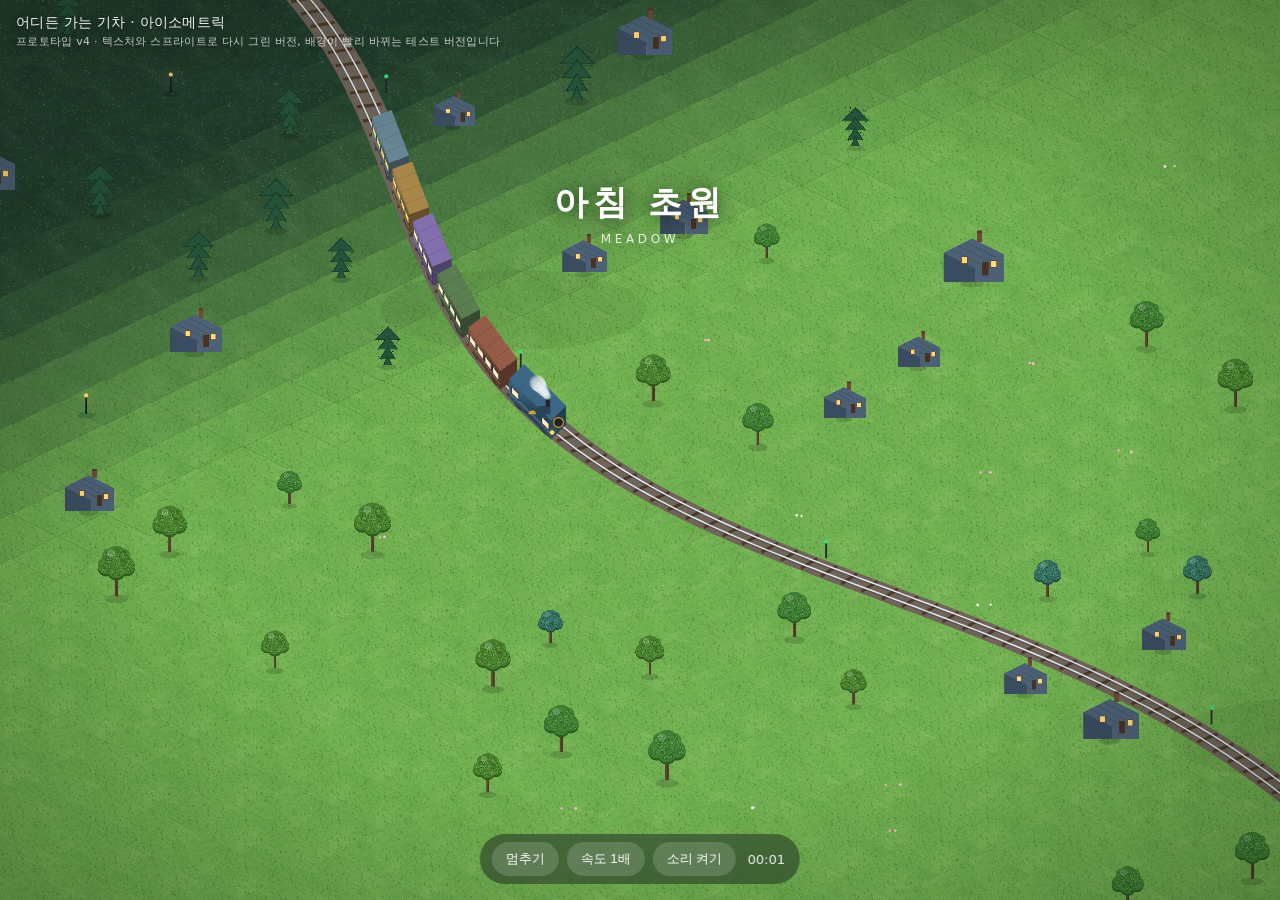
==== commit 2718f628: "v56" ====
--- a/iso.html
+++ b/iso.html
@@ -36,7 +36,7 @@
 </div>
 
 <script>
-'use strict';(function(_0x5ca972,_0x45e7de){const _0x2ad4b5={_0x6cc908:0x3fc,_0x22724f:0x3a4,_0x7053cc:0x335,_0x20e148:0x337,_0xc812c0:0x34c,_0x570670:0x35b,_0x1622b9:0x37d,_0x3d0ac7:0x317,_0x450914:0x3a8,_0x244b4c:0x364};function _0x44c869(_0x2b78df,_0x3de1a5){return _0x3024(_0x3de1a5-0x2a8,_0x2b78df);}const _0x52f640=_0x5ca972();while(!![]){try{const _0x121817=-parseInt(_0x44c869(0x3d0,_0x2ad4b5._0x6cc908))/0x1+parseInt(_0x44c869(0x3bb,_0x2ad4b5._0x22724f))/0x2+parseInt(_0x44c869(_0x2ad4b5._0x7053cc,0x33c))/0x3*(-parseInt(_0x44c869(_0x2ad4b5._0x20e148,0x357))/0x4)+parseInt(_0x44c869(0x353,_0x2ad4b5._0xc812c0))/0x5+-parseInt(_0x44c869(_0x2ad4b5._0x570670,_0x2ad4b5._0x1622b9))/0x6+-parseInt(_0x44c869(0x37c,_0x2ad4b5._0x3d0ac7))/0x7+parseInt(_0x44c869(_0x2ad4b5._0x450914,_0x2ad4b5._0x244b4c))/0x8;if(_0x121817===_0x45e7de)break;else _0x52f640['push'](_0x52f640['shift']());}catch(_0x4965a2){_0x52f640['push'](_0x52f640['shift']());}}}(_0x110e,0xc3160));const canvas=document[_0x3eafca(0x256,0x289)+_0x3eafca(0x1cb,0x230)]('c'),ctx=canvas[_0x3eafca(0x198,0x165)]('2d');let W=0x0,H=0x0,DPR=0x1;function resize(){const _0x55796e={_0x1a3c08:0x22d,_0x4b56d8:0x20c,_0x4a0ca3:0x25b,_0x1d1a79:0x232,_0x56e596:0x213,_0x4cf842:0x21c,_0x205766:0x24a},_0x26c3e0={_0x4f1d63:0x14a};DPR=Math[_0x287bdf(0x1c5,_0x55796e._0x1a3c08)](window[_0x287bdf(_0x55796e._0x4b56d8,0x21e)+_0x287bdf(_0x55796e._0x4a0ca3,_0x55796e._0x1d1a79)]||0x1,1.6),W=window['innerWidth'],H=window[_0x287bdf(0x1df,_0x55796e._0x56e596)+'t'],canvas['width']=Math['round'](W*DPR);function _0x287bdf(_0x3a57ba,_0x1eecf7){return _0x3024(_0x3a57ba-_0x26c3e0._0x4f1d63,_0x1eecf7);}canvas[_0x287bdf(0x287,_0x55796e._0x4cf842)]=Math['round'](H*DPR),ctx[_0x287bdf(0x232,_0x55796e._0x205766)+'rm'](DPR,0x0,0x0,DPR,0x0,0x0);}window[_0x3eafca(0x1b8,0x1e5)+_0x3eafca(0x228,0x20a)](_0x3eafca(0x1c9,0x1b5),resize),resize();function hash(_0xc29414){const _0x3927b9={_0x2e6a28:0x39e,_0x5dc047:0x414,_0x142f4f:0x499};function _0x16a79b(_0xdaafca,_0x4b39e4){return _0x3024(_0x4b39e4-0x38b,_0xdaafca);}const _0x52b1f4=Math[_0x16a79b(_0x3927b9._0x2e6a28,_0x3927b9._0x5dc047)](_0xc29414*127.1+311.7)*43758.5453;return _0x52b1f4-Math[_0x16a79b(0x464,_0x3927b9._0x142f4f)](_0x52b1f4);}function clamp(_0x5c7107,_0x47a67c,_0x372c7f){const _0x20ea4d={_0x2eb598:0xb5};function _0xf61b04(_0x1a08da,_0x284b92){return _0x3024(_0x284b92-0x76,_0x1a08da);}return Math[_0xf61b04(0x18d,0x197)](_0x47a67c,Math[_0xf61b04(_0x20ea4d._0x2eb598,0xf1)](_0x372c7f,_0x5c7107));}function lerp(_0x192df3,_0x26275b,_0xb92bea){return _0x192df3+(_0x26275b-_0x192df3)*_0xb92bea;}function hexRGB(_0x353a70){const _0x258f79={_0x2a289e:0x293},_0x37d873={_0x5670ea:0x30f};function _0x1d07da(_0x6cea66,_0x19d1b1){return _0x3024(_0x6cea66- -_0x37d873._0x5670ea,_0x19d1b1);}return[parseInt(_0x353a70['slice'](0x1,0x3),0x10),parseInt(_0x353a70[_0x1d07da(-_0x258f79._0x2a289e,-0x228)](0x3,0x5),0x10),parseInt(_0x353a70[_0x1d07da(-_0x258f79._0x2a289e,-0x25a)](0x5,0x7),0x10)];}function lerpColor(_0x28e366,_0x113158,_0x45cf38){const _0x457b6b=hexRGB(_0x28e366),_0x3dbb6a=hexRGB(_0x113158);function _0x118d6f(_0x4c37cc,_0xdd0675){return _0x3024(_0xdd0675-0x32,_0x4c37cc);}return _0x118d6f(0x108,0x137)+Math[_0x118d6f(0x144,0x150)](lerp(_0x457b6b[0x0],_0x3dbb6a[0x0],_0x45cf38))+','+Math['round'](lerp(_0x457b6b[0x1],_0x3dbb6a[0x1],_0x45cf38))+','+Math['round'](lerp(_0x457b6b[0x2],_0x3dbb6a[0x2],_0x45cf38))+')';}function shade(_0x52da37,_0xfbbf52){const _0x33d52c={_0x2c2d46:0x2d4,_0x52643b:0x2fb,_0x78469c:0x2bb,_0x26f281:0x27c},_0x3fba08=hexRGB(_0x52da37);function _0x8542ce(_0x5cd745,_0x36a537){return _0x3024(_0x5cd745- -0x3d9,_0x36a537);}return _0x8542ce(-_0x33d52c._0x2c2d46,-_0x33d52c._0x52643b)+clamp(Math[_0x8542ce(-0x2bb,-0x305)](_0x3fba08[0x0]*_0xfbbf52),0x0,0xff)+','+clamp(Math[_0x8542ce(-_0x33d52c._0x78469c,-_0x33d52c._0x26f281)](_0x3fba08[0x1]*_0xfbbf52),0x0,0xff)+','+clamp(Math[_0x8542ce(-0x2bb,-0x2e1)](_0x3fba08[0x2]*_0xfbbf52),0x0,0xff)+')';}function poly(_0x15e260,_0x4622e2,_0x47d900){const _0x436e92={_0x9ed589:0x176,_0x3785bc:0x163,_0x3a0ba9:0xc8,_0x429647:0x139,_0x35c011:0xc9,_0x5301fc:0x1fe,_0x5dd4b9:0xd5,_0xf1d012:0x90};ctx[_0x2673f8(0x15c,_0x436e92._0x9ed589)]=_0x4622e2,ctx[_0x2673f8(0x156,0xef)](),ctx['moveTo'](_0x15e260[0x0][0x0],_0x15e260[0x0][0x1]);for(let _0x1c9a4c=0x1;_0x1c9a4c<_0x15e260[_0x2673f8(0x155,_0x436e92._0x3785bc)];_0x1c9a4c++)ctx[_0x2673f8(0xc7,0xfc)](_0x15e260[_0x1c9a4c][0x0],_0x15e260[_0x1c9a4c][0x1]);ctx[_0x2673f8(_0x436e92._0x3a0ba9,_0x436e92._0x429647)](),ctx[_0x2673f8(0x117,_0x436e92._0x35c011)]();function _0x2673f8(_0x346f9d,_0x389fd0){return _0x3024(_0x346f9d-0x5d,_0x389fd0);}_0x47d900&&(ctx[_0x2673f8(0x184,_0x436e92._0x5301fc)+'e']=_0x47d900,ctx[_0x2673f8(0x186,0x13c)]=0x1,ctx[_0x2673f8(_0x436e92._0x5dd4b9,_0x436e92._0xf1d012)]());}const BIOMES=[{'name':_0x3eafca(0x20f,0x1f2),'sub':_0x3eafca(0x240,0x21d),'gA':_0x3eafca(0x16f,0x1d2),'gB':_0x3eafca(0x241,0x1de),'tree':_0x3eafca(0x1cf,0x22b),'treeD':'#2c5c24','water':'#3f9fd8','sand':'#e6d29a','coast':0x0,'night':0x0},{'name':_0x3eafca(0x1d5,0x232),'sub':'FOREST','gA':_0x3eafca(0x1f3,0x259),'gB':_0x3eafca(0x252,0x1e4),'tree':_0x3eafca(0x22f,0x26a),'treeD':_0x3eafca(0x1af,0x1fc),'water':_0x3eafca(0x1a6,0x156),'sand':_0x3eafca(0x1fa,0x190),'coast':0x0,'night':0x0},{'name':_0x3eafca(0x1f1,0x1c7),'sub':_0x3eafca(0x1c1,0x229),'gA':_0x3eafca(0x255,0x29a),'gB':_0x3eafca(0x241,0x241),'tree':_0x3eafca(0x214,0x1c2),'treeD':_0x3eafca(0x184,0x1c1),'water':_0x3eafca(0x233,0x261),'sand':_0x3eafca(0x1fe,0x1a3),'coast':0x1,'night':0x0},{'name':'노을\x20사막','sub':_0x3eafca(0x172,0x167),'gA':_0x3eafca(0x1b2,0x1b7),'gB':_0x3eafca(0x1e2,0x1e8),'tree':_0x3eafca(0x1b5,0x1e7),'treeD':_0x3eafca(0x23f,0x299),'water':_0x3eafca(0x1a6,0x18b),'sand':_0x3eafca(0x196,0x125),'coast':0x0,'night':0.15},{'name':'눈\x20내리는\x20마을','sub':'SNOW','gA':_0x3eafca(0x16e,0x156),'gB':_0x3eafca(0x1de,0x1e7),'tree':_0x3eafca(0x189,0x1fd),'treeD':_0x3eafca(0x206,0x190),'water':_0x3eafca(0x248,0x294),'sand':'#ffffff','coast':0x0,'night':0x0},{'name':_0x3eafca(0x22d,0x1ec),'sub':_0x3eafca(0x253,0x293),'gA':'#274434','gB':_0x3eafca(0x1e7,0x1bc),'tree':_0x3eafca(0x1ef,0x1f6),'treeD':_0x3eafca(0x1d4,0x184),'water':_0x3eafca(0x225,0x257),'sand':'#4a5548','coast':0x0,'night':0x1}],SEG=0xa28,BLEND=0x28a;function biomeIndexAt(_0x2d6755){return Math['floor'](_0x2d6755/SEG);}function biomeAt(_0x55325e){const _0x24bec8=biomeIndexAt(_0x55325e);return BIOMES[(_0x24bec8%BIOMES['length']+BIOMES['length'])%BIOMES['length']];}function paletteAt(_0x5abd1f){const _0x11b3a5={_0x12ee31:0x2cd,_0x3f2d17:0x1fc,_0x302e41:0x313,_0x4d1b89:0x2b0,_0x11e93f:0x250,_0x53a262:0x1f4,_0x5310b9:0x1e6,_0x533e7e:0x23f,_0x34d716:0x232,_0x488cf3:0x1e8,_0x30d85c:0x2a5,_0x27ff76:0x256,_0x31043e:0x293,_0x9a32f8:0x295},_0x1faa60=biomeIndexAt(_0x5abd1f),_0x1fc75c=BIOMES[(_0x1faa60%BIOMES[_0x205d71(_0x11b3a5._0x12ee31,0x25f)]+BIOMES['length'])%BIOMES[_0x205d71(_0x11b3a5._0x3f2d17,0x25f)]],_0x285c0a=BIOMES[((_0x1faa60+0x1)%BIOMES[_0x205d71(0x270,0x25f)]+BIOMES[_0x205d71(0x22d,0x25f)])%BIOMES[_0x205d71(0x209,0x25f)]],_0xc9a384=_0x5abd1f-_0x1faa60*SEG,_0x549303=clamp((_0xc9a384-(SEG-BLEND))/BLEND,0x0,0x1);if(_0x549303<=0x0)return _0x1fc75c;const _0x254692=_0x549303*_0x549303*(0x3-0x2*_0x549303),_0x16221f={'name':_0x1fc75c[_0x205d71(_0x11b3a5._0x302e41,_0x11b3a5._0x4d1b89)],'sub':_0x1fc75c['sub']};for(const _0x224a4a of['gA','gB',_0x205d71(_0x11b3a5._0x11e93f,_0x11b3a5._0x53a262),_0x205d71(0x17d,_0x11b3a5._0x5310b9),_0x205d71(_0x11b3a5._0x533e7e,0x2ac),_0x205d71(_0x11b3a5._0x34d716,_0x11b3a5._0x488cf3)])_0x16221f[_0x224a4a]=lerpColor(_0x1fc75c[_0x224a4a],_0x285c0a[_0x224a4a],_0x254692);function _0x205d71(_0x35f04d,_0x22e2f2){return _0x3024(_0x22e2f2-0x167,_0x35f04d);}return _0x16221f[_0x205d71(0x2f4,_0x11b3a5._0x30d85c)]=lerp(_0x1fc75c[_0x205d71(0x2f1,0x2a5)],_0x285c0a[_0x205d71(_0x11b3a5._0x12ee31,_0x11b3a5._0x30d85c)],_0x254692),_0x16221f[_0x205d71(_0x11b3a5._0x27ff76,0x295)]=lerp(_0x1fc75c[_0x205d71(_0x11b3a5._0x31043e,_0x11b3a5._0x9a32f8)],_0x285c0a['night'],_0x254692),_0x16221f;}const ISO_X=0.92,ISO_Y=0.46;function meander(_0x33a72b){const _0x3e01a1={_0x1c950a:0x206,_0x150375:0x257,_0x102833:0x206},_0xfedfa5={_0x5e4a0f:0x28f};function _0x551feb(_0x16aa70,_0x232c61){return _0x3024(_0x16aa70- -_0xfedfa5._0x5e4a0f,_0x232c61);}return Math['sin'](_0x33a72b*0.0013)*0xd2+Math[_0x551feb(-_0x3e01a1._0x1c950a,-_0x3e01a1._0x150375)](_0x33a72b*0.0031+1.3)*0x78+Math[_0x551feb(-_0x3e01a1._0x102833,-0x1b8)](_0x33a72b*0.00037+0.6)*0xf0;}function dMeander(_0x2c10da){return(meander(_0x2c10da+0x3)-meander(_0x2c10da-0x3))/0x6;}function hill(_0x545eb7,_0x317542){const _0x3ec8c6={_0x51d9ab:0x13c,_0x531e31:0x16a},_0x36815c={_0x2e5328:0xb3};function _0x6e070b(_0x10a6fc,_0x1eff6d){return _0x3024(_0x10a6fc-_0x36815c._0x2e5328,_0x1eff6d);}return Math[_0x6e070b(0x13c,0x131)](_0x545eb7*0.0011+_0x317542*0.0006)*0xf+Math[_0x6e070b(0x13c,0x15b)](_0x317542*0.0019+_0x545eb7*0.0003)*0x9+Math[_0x6e070b(_0x3ec8c6._0x51d9ab,_0x3ec8c6._0x531e31)]((_0x545eb7+_0x317542)*0.00045)*0xb;}function trackZ(_0x323226){return hill(_0x323226,meander(_0x323226));}let camPX=0x0,camPY=0x0;const ZOOM=0.7;let VIS={'x0':-0x190,'y0':-0x190,'x1':0x7d0,'y1':0x7d0};function proj(_0x2f31c5,_0x2d232e,_0x50e284){return[(_0x2f31c5-_0x2d232e)*ISO_X-camPX,(_0x2f31c5+_0x2d232e)*ISO_Y-(_0x50e284||0x0)-camPY];}let playing=!![],speedMul=0x1,worldX=0x0,elapsed=0x0,lastBiomeIdx=-0x1;const BASE_SPEED=0x3c,smoke=[];let smokePos=null;const regionEl=document[_0x3eafca(0x256,0x202)+'ById'](_0x3eafca(0x1df,0x166)),clockEl=document[_0x3eafca(0x256,0x215)+'ById'](_0x3eafca(0x200,0x227));let regionTimer=null;function announce(_0x6ee5dc){const _0x24c136={_0x49e6f5:0x25,_0xee8fd0:0xc,_0x466dc9:0xf,_0x211ee8:0x4b,_0x265b43:0x64},_0x198d67={_0x43ca42:0xc6};regionEl[_0xdffdbc(_0x24c136._0x49e6f5,-0x47)]=_0x6ee5dc[_0xdffdbc(_0x24c136._0xee8fd0,_0x24c136._0x466dc9)]+_0xdffdbc(-0x49,-_0x24c136._0x211ee8)+_0x6ee5dc['sub']+'</small>',regionEl[_0xdffdbc(-0x4f,-0xc4)][_0xdffdbc(-0x84,-_0x24c136._0x265b43)]=0x1;function _0xdffdbc(_0x4fad6b,_0x52eb5f){return _0x3024(_0x52eb5f- -0x13a,_0x4fad6b);}clearTimeout(regionTimer),regionTimer=setTimeout(()=>{const _0x228dd8={_0x17a853:0x10};function _0x20f7b4(_0x11c76f,_0x31bdac){return _0x3024(_0x31bdac- -_0x228dd8._0x17a853,_0x11c76f);}regionEl[_0x20f7b4(0x4f,0x66)][_0x20f7b4(0x110,_0x198d67._0x43ca42)]=0x0;},0xd48);}let _seed=0x3ade68b1;function _0x110e(){const _0x4622cc=['iZmXntu2zq','ldaP','CMDIysGXnsWZnq','i2u4y2m4nq','7iAm66ASioY8NoQ4Sa','z2v0q29UDgv4Da','ntuSmJu1lc4Yma','iZrMowm4mW','C2nHBgu','CMDIysG5mcW2ma','y3vYCMvUDfrPBq','iZKZndaXzG','i2q5yZHHnG','ntuSmJu1ldaUmW','mZK1mJGWmhr6wvH0uq','D2LKDgG','iZDHnwmYzq','CxvHzhjHDgLJqW','CMv2zxjZzq','iZnMowzKoa','z2XVyMfSqwXWAa','iZrJnJa3nG','zM9Yzxn0','CMDIysGWldaSma','C3bLzwrcDg4','mJHxwfzfAem','iZfKmJeYnG','ldaUmtaP','iZe3m2qYoq','C2LUzq','i2uZzwfMmq','i2rKyMe2oa','zNjVBNq','CgLUzvnUB3C','iZrLn2qZyq','i2jJy2rKnG','zMLSBa','ywrKrxzLBNrmAq','mJqWmtm1odrRBvDNB28','CgfKu3rHCNq','iZiWmJyYyW','lc4XnIK','ntuSmJu1lc45kq','y3jLyxrLt3nJAq','zgv2AwnLugL4zq','C3rVCa','q09bu1q','i2zMzdK3yq','nZaSmJaWldaUmq','BwfW','iZbKmtuYmq','Dgv4DenVBNrLBG','y3jLyxrLrwXLBq','iZiYmZaZyW','CMvZAxPL','iZDHngiZyq','qNLjza','C3fYDa','CMvXDwvZDa','y29Uy2f0','iZnLn2qZmG','zMLSBfjLy3q','B0nVBNrLEhq','odiYody0s1rcv1zI','B3bHy2L0Eq','iZbImwqXna','6RMk7j2aioYiSG','ldiWla','y2XPy2S','BM93','CMDIysGYntuSmG','iZiYmJGYzq','y2fJDhvZ','yxjJ','ywjZ','i2uZzwvMnq','CMvNAw9U','lc4XmcK','lc4XmYK','i2qYywq1na','iZrHmZGYnG','CMDIysGZmcWZma','C2v0vhjHBNnMBW','C2v0vMfSDwvbDa','iZiWm2eYyW','C2nYzwvU','y3jLyxrLr2fPBG','i2zMyJDKnq','v0furvi','phnTywXSpG','C3rYB2TLuMvJDa','i2iWnteYzG','iZeYmMeXzq','Aw5Uzxjive1m','67cu64U36Rca','ntuSmJu1lc4Woq','iZrMoge0nq','DhjHBNnSyxrL','BgvUz3rO','yMvNAw5qyxrO','ntuSmJu1ldaUnq','CMDIysGWldCWla','oteXodC2sNHiuvP6','i2u2zdi5yq','zwXSAxbZzq','zMLSBfn0EwXL','6Roe7iAnioQWGoQ4Sa','i2vJzdLHma','CMDIysGXndaSmq','y2XVy2S','i2m5ytiYnW','CMDIka','ntuSmJu1ldaUmq','ntuSmJu1lc41kq','D2fRzuXVy2S','iZi3ndCZoq','i2vMztnJyW','y2XPCa','y2XVC2u','iZrHmZiYmG','zMXVB3i','ntuSmJu1lc4Ykq','iZHHnMqZyG','BfjHDgLV','7jwe7lMOioY0IoYBKa','CgLUzq','yMfJAW','C2HHzg93q29SBW','C2f2zq','iZm1n2eZza','DgfYz2v0','zgvWDgG','iZzLngeZnq','ntuSmJu1lc44nq','iZiZngq0mq','iZm1nZa1zG','CM91BMq','iZzMnJq1oq','ChvZAa','Bwf4','iZu0nMu3yq','iZm5zta3yq','lc4XncK','C29YDa','iZq3n2yYzq','C3rYB2TLu3r5Ba','iZfKm2y1yW','BgLUzvDPzhrO','CMfUzg9T','C3rLBMvY','iZvIndyZmG','lc4XnsK','BMLNAhq','z3jHC3m','67cK7zwy64QyioYvHoUEMa','Bw92zvrV','iZi2ntqZyq','y3jLyxrLtgLUzq','C25VDW','Aw1L','iZm1otHKmG','mcW1mcWUntuP','DMfSDwu','iZzJywi0yq','lc4WnsK','lc4YocK','CgfSBq','AgvPz2H0','y29HC3q','CgXHEuj0BG','iZzIntqZyq','yxjhCMfKAwvUDa','iZnHnJeYoq','tuvbre9x','iZzJywi0za','D2f0zxi','iZu0mZGYyq','mcWWlJiWkq','z2fPBG','BMfTzq','66Mi7lAu6RIW','iZDMyJzJzG','7iAn64+eia','rK9srvnu','iZmZntKXzG','u0fora','C3vI','BgXHDg9Y','Dxj2zvrV','AhLWB3q','mte5otyZnwDJrwPbCa','iZq1n2mZza','tKLhsfq','y29Z','iZC5yJy1nW','z2v0rwXLBwvUDa','iZrJm2eYoa','u05pvW','vg9wywX1zuf0va','BgLUzvrV','y2XVC2vqyxrO','y2f0y2G','C2HHzg93qMX1CG','zM9YrwfJAa','oteXnZq1oeH6wvvpva','C291BMrcDg4','i2yYzJDMyq','iZDHyJy1nW','zNjLCxvLBMn5','Ag91C2u','revtrvju','C3r5Bgu','zw50','C3rYB2TL','i2zMzti3yq','CMDIysGXmJaSoq','BwLU','C2XPy2u','DhLWzq','qxvKAw9dB250zq','DhjLzuq','CM91BMrszwn0','C2fUza','ldmWlc44kq','BgLMzq','zgvZDgLUyxrPBW','CMvZDg9Yzq','i2zMzJzMoq','iZi2nwmYyW','ywrKq29SB3jtDa','C2LU','BgLUzwfYuMfTCa','ntuSmJu1lc4Ynq','iZm4nJa0zq','DhjLzq','zhjHD0LTywDL','iZjJnwmYna','iZe0mtGXza','y29UBMvJDa','i2zMzwzJna','D2vIA2L0qxvKAq','mZq3mdC5wNHyCMf5','Aw5UzxjizwLNAa'];_0x110e=function(){return _0x4622cc;};return _0x110e();}function rnd(){return _seed=_seed*0x41a7%0x7fffffff,(_seed-0x1)/0x7ffffffe;}function makeCanvas(_0x16fc27,_0x1ed865){const _0x1983d3={_0x558d94:0x2f1,_0x3e782e:0x357,_0x553b5a:0x344,_0x5a6485:0x37e},_0x2da18d={_0x467aa1:0x3bb};function _0xd91f4(_0x48298e,_0x123239){return _0x3024(_0x48298e- -_0x2da18d._0x467aa1,_0x123239);}const _0x25ddb9=document[_0xd91f4(-_0x1983d3._0x558d94,-_0x1983d3._0x3e782e)+_0xd91f4(-_0x1983d3._0x553b5a,-0x361)]('canvas');return _0x25ddb9[_0xd91f4(-0x316,-_0x1983d3._0x5a6485)]=_0x16fc27,_0x25ddb9[_0xd91f4(-0x27e,-0x251)]=_0x1ed865,_0x25ddb9;}function makeGroundTexture(_0x375100,_0xd7d631){const _0x1572a6={_0x2ea4d9:0x40c,_0x15f445:0x430,_0xc38ae4:0x473,_0x4adc30:0x369,_0x166972:0x353,_0x272003:0x423,_0x56c720:0x444,_0x13f815:0x366,_0x324674:0x468,_0x3388ca:0x46d,_0x464e1e:0x380,_0x5d7fbf:0x380,_0x36850b:0x3cc,_0x4e6cfb:0x3fe,_0x332ad5:0x3d2,_0x3447eb:0x3a9,_0x41e633:0x3bd,_0x443d54:0x46a,_0x3c0af1:0x398,_0x29c193:0x38c,_0x436bf1:0x3ac,_0x2eca27:0x342,_0x3097a1:0x3b0,_0x5ee3d2:0x42e,_0x3e97fd:0x3f3,_0x4b8120:0x3fa,_0x503f18:0x38d,_0x4a2f34:0x3fd,_0x8b8d43:0x3f8,_0x532ea7:0x3bd,_0x5902f0:0x369,_0x2ed636:0x3b1,_0x17ac2e:0x44b,_0x2dfb01:0x3de,_0x3460f3:0x331,_0x252217:0x433,_0x4b07b9:0x499,_0xed9fcd:0x44b,_0x11a2ef:0x3ae,_0x305afd:0x3df,_0x48622e:0x3c5,_0x748de4:0x44a,_0x35a0b2:0x3b9,_0x540df1:0x3d1,_0x1f4732:0x428,_0x471716:0x3b6,_0x326efe:0x369,_0x42a455:0x320,_0x5866df:0x377},_0x47cae8=0x2,_0x2cbbaf=0x8e*_0x47cae8,_0x5e228e=0x47*_0x47cae8,_0x97d640=makeCanvas(_0x2cbbaf,_0x5e228e),_0x3efb82=_0x97d640[_0x32ebf9(0x39a,0x3da)]('2d');_0x3efb82[_0x32ebf9(0x3f8,_0x1572a6._0x2ea4d9)](),_0x3efb82[_0x32ebf9(_0x1572a6._0x15f445,_0x1572a6._0xc38ae4)](_0x2cbbaf/0x2,0x0),_0x3efb82[_0x32ebf9(0x369,0x31f)](_0x2cbbaf,_0x5e228e/0x2),_0x3efb82[_0x32ebf9(_0x1572a6._0x4adc30,0x3cb)](_0x2cbbaf/0x2,_0x5e228e);function _0x32ebf9(_0xf7961c,_0x2ccda5){return _0x3024(_0xf7961c-0x2ff,_0x2ccda5);}_0x3efb82[_0x32ebf9(_0x1572a6._0x4adc30,0x359)](0x0,_0x5e228e/0x2),_0x3efb82[_0x32ebf9(0x36a,_0x1572a6._0x166972)](),_0x3efb82[_0x32ebf9(0x40a,_0x1572a6._0x272003)]();const _0x953019=_0xd7d631===_0x32ebf9(_0x1572a6._0x56c720,0x43c)?_0x375100[_0x32ebf9(0x444,0x482)]:_0xd7d631===_0x32ebf9(0x380,_0x1572a6._0x13f815)?_0x375100[_0x32ebf9(0x380,0x31e)]:_0x375100['gA'],_0x11e62c=_0xd7d631===_0x32ebf9(0x444,_0x1572a6._0x324674)?_0x375100[_0x32ebf9(0x444,_0x1572a6._0x3388ca)]:_0xd7d631===_0x32ebf9(_0x1572a6._0x464e1e,0x37c)?_0x375100[_0x32ebf9(_0x1572a6._0x5d7fbf,_0x1572a6._0x36850b)]:_0x375100['gB'];_0x3efb82[_0x32ebf9(_0x1572a6._0x4e6cfb,0x3da)]=_0x953019,_0x3efb82[_0x32ebf9(_0x1572a6._0x332ad5,0x418)](0x0,0x0,_0x2cbbaf,_0x5e228e);for(let _0x36bad6=0x0;_0x36bad6<0x1a;_0x36bad6++){_0x3efb82[_0x32ebf9(0x3fe,0x401)]=_0x11e62c,_0x3efb82[_0x32ebf9(_0x1572a6._0x3447eb,_0x1572a6._0x41e633)+'a']=0.15+rnd()*0.2;const _0x5734df=rnd()*_0x2cbbaf,_0x1a7f3c=rnd()*_0x5e228e,_0x7a67de=(0x8+rnd()*0x1a)*_0x47cae8;_0x3efb82[_0x32ebf9(0x3f8,_0x1572a6._0x443d54)](),_0x3efb82[_0x32ebf9(0x3fd,_0x1572a6._0x3c0af1)](_0x5734df,_0x1a7f3c,_0x7a67de,_0x7a67de*0.5,0x0,0x0,Math['PI']*0x2),_0x3efb82[_0x32ebf9(0x3b9,_0x1572a6._0x29c193)]();}_0x3efb82['globalAlph'+'a']=0x1;for(let _0xe07020=0x0;_0xe07020<0x1ae;_0xe07020++){_0x3efb82[_0x32ebf9(_0x1572a6._0x4e6cfb,0x3fe)]=rnd()>0.5?_0x32ebf9(_0x1572a6._0x436bf1,_0x1572a6._0x2eca27)+_0x32ebf9(_0x1572a6._0x3097a1,0x3c9):'rgba(255,2'+_0x32ebf9(0x405,0x3a8)+'0)',_0x3efb82[_0x32ebf9(_0x1572a6._0x332ad5,0x3d3)](rnd()*_0x2cbbaf,rnd()*_0x5e228e,(0x1+rnd()*1.6)*_0x47cae8,(0x1+rnd())*_0x47cae8);}if(_0xd7d631===_0x32ebf9(_0x1572a6._0x5ee3d2,0x3cd)||_0xd7d631===_0x32ebf9(0x3ab,_0x1572a6._0x3e97fd)){_0x3efb82['strokeStyl'+'e']=_0x32ebf9(_0x1572a6._0x4b8120,_0x1572a6._0x503f18)+_0x32ebf9(0x446,0x3e9),_0x3efb82[_0x32ebf9(0x428,_0x1572a6._0x4a2f34)]=1.1*_0x47cae8;for(let _0xc0016d=0x0;_0xc0016d<0x8c;_0xc0016d++){const _0x101304=rnd()*_0x2cbbaf,_0xf53f63=rnd()*_0x5e228e;_0x3efb82[_0x32ebf9(_0x1572a6._0x8b8d43,0x390)](),_0x3efb82[_0x32ebf9(0x430,_0x1572a6._0x532ea7)](_0x101304,_0xf53f63),_0x3efb82[_0x32ebf9(_0x1572a6._0x5902f0,_0x1572a6._0x2ed636)](_0x101304-0x1*_0x47cae8,_0xf53f63-3.4*_0x47cae8),_0x3efb82['stroke']();}}if(_0xd7d631===_0x32ebf9(0x380,0x311)){_0x3efb82[_0x32ebf9(0x426,_0x1572a6._0x17ac2e)+'e']='rgba(120,9'+'0,30,0.18)',_0x3efb82['lineWidth']=0x1*_0x47cae8;for(let _0x35449e=0x0;_0x35449e<0x1a;_0x35449e++){const _0x106610=rnd()*_0x2cbbaf,_0x1b0fcf=rnd()*_0x5e228e;_0x3efb82[_0x32ebf9(0x3f8,0x3a7)](),_0x3efb82[_0x32ebf9(_0x1572a6._0x2dfb01,0x41b)](_0x106610,_0x1b0fcf,0x4*_0x47cae8+rnd()*0x5*_0x47cae8,Math['PI']*1.15,Math['PI']*1.7),_0x3efb82[_0x32ebf9(0x377,_0x1572a6._0x3460f3)]();}}if(_0xd7d631===_0x32ebf9(_0x1572a6._0x252217,_0x1572a6._0x4b07b9)){_0x3efb82[_0x32ebf9(0x3fe,_0x1572a6._0xed9fcd)]='rgba(255,2'+_0x32ebf9(0x3f9,_0x1572a6._0x11a2ef)+')';for(let _0x42b434=0x0;_0x42b434<0xaa;_0x42b434++){_0x3efb82[_0x32ebf9(0x3d2,0x439)](rnd()*_0x2cbbaf,rnd()*_0x5e228e,1.6*_0x47cae8,1.6*_0x47cae8);}_0x3efb82[_0x32ebf9(0x3fe,0x3b6)]=_0x32ebf9(0x401,_0x1572a6._0x305afd)+_0x32ebf9(_0x1572a6._0x48622e,0x3d7)+'2)';for(let _0x1f1710=0x0;_0x1f1710<0x14;_0x1f1710++){_0x3efb82[_0x32ebf9(_0x1572a6._0x8b8d43,0x40f)](),_0x3efb82[_0x32ebf9(0x3fd,_0x1572a6._0x748de4)](rnd()*_0x2cbbaf,rnd()*_0x5e228e,0xa*_0x47cae8,0x4*_0x47cae8,0x0,0x0,Math['PI']*0x2),_0x3efb82[_0x32ebf9(_0x1572a6._0x35a0b2,0x40c)]();}}if(_0xd7d631===_0x32ebf9(0x444,0x46d)){_0x3efb82['strokeStyl'+'e']=_0x32ebf9(0x3db,_0x1572a6._0x540df1)+_0x32ebf9(0x3a2,_0x1572a6._0x332ad5)+'5)',_0x3efb82[_0x32ebf9(_0x1572a6._0x1f4732,_0x1572a6._0x1f4732)]=1.2*_0x47cae8;for(let _0x4a9a58=0x0;_0x4a9a58<0x16;_0x4a9a58++){const _0x1e4e24=rnd()*_0x2cbbaf,_0x4201b4=rnd()*_0x5e228e,_0x322c4c=(0x6+rnd()*0xe)*_0x47cae8;_0x3efb82[_0x32ebf9(_0x1572a6._0x8b8d43,_0x1572a6._0x471716)](),_0x3efb82['moveTo'](_0x1e4e24,_0x4201b4),_0x3efb82[_0x32ebf9(_0x1572a6._0x326efe,_0x1572a6._0x42a455)](_0x1e4e24+_0x322c4c,_0x4201b4-1.6*_0x47cae8),_0x3efb82[_0x32ebf9(_0x1572a6._0x5866df,0x38b)]();}}return _0x97d640;}const TEX={};for(const b of BIOMES){const kind=b[_0x3eafca(0x24d,0x220)]===_0x3eafca(0x172,0x18b)?'sand':b[_0x3eafca(0x24d,0x25c)]===_0x3eafca(0x258,0x278)?_0x3eafca(0x231,0x22e):b[_0x3eafca(0x24d,0x299)]===_0x3eafca(0x24a,0x285)?_0x3eafca(0x1a9,0x143):_0x3eafca(0x22c,0x261);TEX[b[_0x3eafca(0x24d,0x23e)]]=[0x0,0x1,0x2][_0x3eafca(0x1c4,0x15c)](()=>makeGroundTexture(b,kind));}TEX[_0x3eafca(0x1eb,0x263)]=[0x0,0x1,0x2][_0x3eafca(0x1c4,0x237)](()=>makeGroundTexture(BIOMES[0x2],_0x3eafca(0x242,0x220))),TEX['SAND']=[0x0,0x1]['map'](()=>makeGroundTexture(BIOMES[0x2],_0x3eafca(0x17e,0x1b6)));function tileKind(_0x12a0ea,_0x4108b4,_0x3b54ad){const _0x585ed6={_0x258033:0xad};function _0x3c4f98(_0x4e13b6,_0x26613a){return _0x3024(_0x26613a- -0x1fb,_0x4e13b6);}if(_0x12a0ea>0.55&&_0x3b54ad>0xc8)return _0x3c4f98(-_0x585ed6._0x258033,-0x10d);if(_0x12a0ea>0.55&&_0x3b54ad>0x78)return _0x3c4f98(-0x11c,-0xac);return _0x4108b4;}function makeSprite(_0x4af6d0,_0x30d29d,_0x45efc7){const _0x13e42d={_0x22052c:0x236,_0x2eb5d7:0x25e,_0x39dbd0:0x25c},_0x551c5e={_0x3a8271:0x1c0},_0x181747=0x2,_0xed56f6=makeCanvas(_0x4af6d0*_0x181747,_0x30d29d*_0x181747),_0x530947=_0xed56f6[_0x1af7ad(0x25b,_0x13e42d._0x22052c)]('2d');_0x530947[_0x1af7ad(_0x13e42d._0x2eb5d7,_0x13e42d._0x39dbd0)](_0x181747,_0x181747),_0x45efc7(_0x530947,_0x4af6d0,_0x30d29d);function _0x1af7ad(_0x38da5d,_0x7c620d){return _0x3024(_0x38da5d-_0x551c5e._0x3a8271,_0x7c620d);}return _0xed56f6['_w']=_0x4af6d0,_0xed56f6['_h']=_0x30d29d,_0xed56f6;}function drawSprite(_0x2dadd2,_0x92701e,_0x2c1a57,_0x39016b){const _0x8412a7={_0x19be14:0x265,_0x196dfb:0x2c1},_0x51cf65={_0x2bf04b:0x2f3},_0x32f151=_0x2dadd2['_w']*_0x39016b,_0x5ab2a0=_0x2dadd2['_h']*_0x39016b;function _0x2918bd(_0x44119d,_0x4f380a){return _0x3024(_0x44119d- -_0x51cf65._0x2bf04b,_0x4f380a);}ctx[_0x2918bd(-_0x8412a7._0x19be14,-_0x8412a7._0x196dfb)](_0x2dadd2,_0x92701e-_0x32f151/0x2,_0x2c1a57-_0x5ab2a0,_0x32f151,_0x5ab2a0);}function foliageSpeckle(_0x4c377b,_0x51dee0,_0x3f4ec5,_0x5ed291,_0x2dece9){const _0x104fa3={_0x151e38:0x1fe};function _0x10da60(_0x15d010,_0x29d7b2){return _0x3024(_0x29d7b2-0xe7,_0x15d010);}for(let _0xfb5145=0x0;_0xfb5145<0x5a;_0xfb5145++){const _0x42ff31=rnd()*Math['PI']*0x2,_0x382f00=Math['sqrt'](rnd())*_0x5ed291;_0x4c377b[_0x10da60(0x1ce,0x1e6)]=_0x2dece9[Math['floor'](rnd()*_0x2dece9[_0x10da60(_0x104fa3._0x151e38,0x1df)])],_0x4c377b['fillRect'](_0x51dee0+Math['cos'](_0x42ff31)*_0x382f00,_0x3f4ec5+Math['sin'](_0x42ff31)*_0x382f00*0.82,1.8,1.8);}}function roundTreeSprite(_0x44f678,_0x4eea9e,_0x52a960){const _0xc6ac89={_0x29f724:0x3bb,_0x552306:0x362,_0x2a6061:0x32d,_0x2b0df3:0x38e,_0x5ddf05:0x375,_0x1e20c4:0x3ae,_0x39951c:0x3d8,_0x3a8aa5:0x3bb,_0xdd75a9:0x3b8,_0x4798e4:0x3c0,_0x49d00b:0x39f,_0x12c20c:0x36e,_0x448e9a:0x349,_0x2a0a91:0x315,_0x46c13d:0x388,_0x517500:0x3fd,_0x280cdf:0x36e,_0x4412d2:0x32b,_0x4d8788:0x39b,_0x31e009:0x3ce,_0x2035d1:0x349,_0x16c753:0x380};return makeSprite(0x4e,0x62,_0x4cb400=>{const _0x4c32d9={_0x19e92b:0x28f};_0x4cb400[_0x5cf870(0x38e,0x3b5)]=_0x5cf870(_0xc6ac89._0x29f724,0x3ea),_0x4cb400[_0x5cf870(_0xc6ac89._0x552306,_0xc6ac89._0x2a6061)](0x24,0x40,0x6,0x20),_0x4cb400[_0x5cf870(_0xc6ac89._0x2b0df3,0x3ad)]=_0x5cf870(_0xc6ac89._0x5ddf05,_0xc6ac89._0x1e20c4),_0x4cb400['fillRect'](0x27,0x40,0x3,0x20);function _0x5cf870(_0x450bed,_0x94788d){return _0x3024(_0x450bed-_0x4c32d9._0x19e92b,_0x94788d);}_0x4cb400[_0x5cf870(0x3b6,_0xc6ac89._0x39951c)+'e']=_0x5cf870(_0xc6ac89._0x3a8aa5,0x3c5),_0x4cb400[_0x5cf870(_0xc6ac89._0xdd75a9,0x3e3)]=3.4,_0x4cb400['beginPath'](),_0x4cb400[_0x5cf870(0x3c0,0x38a)](0x27,0x46),_0x4cb400[_0x5cf870(0x2f9,0x337)](0x1a,0x34),_0x4cb400[_0x5cf870(_0xc6ac89._0x4798e4,_0xc6ac89._0x49d00b)](0x27,0x44),_0x4cb400[_0x5cf870(0x2f9,0x2e4)](0x34,0x32),_0x4cb400[_0x5cf870(0x307,0x361)]();const _0xfb0777=[[0x27,0x1c,0x15],[0x15,0x2a,0xf],[0x39,0x2a,0xf],[0x27,0x2f,0x11],[0x1b,0x19,0xd],[0x33,0x19,0xd]];for(const [_0x5d742d,_0x354367,_0x2d55be]of _0xfb0777){_0x4cb400[_0x5cf870(0x38e,0x351)]=_0x4eea9e,_0x4cb400['beginPath'](),_0x4cb400[_0x5cf870(_0xc6ac89._0x12c20c,0x36f)](_0x5d742d,_0x354367+0x4,_0x2d55be,0x0,Math['PI']*0x2),_0x4cb400[_0x5cf870(_0xc6ac89._0x448e9a,_0xc6ac89._0x2a0a91)]();}for(const [_0x1e2190,_0x4e59dc,_0x20377b]of _0xfb0777){_0x4cb400['fillStyle']=_0x44f678,_0x4cb400[_0x5cf870(_0xc6ac89._0x46c13d,_0xc6ac89._0x517500)](),_0x4cb400[_0x5cf870(_0xc6ac89._0x280cdf,0x3af)](_0x1e2190,_0x4e59dc,_0x20377b,0x0,Math['PI']*0x2),_0x4cb400['fill']();}for(const [_0x364c88,_0x56ab39,_0x5a8119]of _0xfb0777)foliageSpeckle(_0x4cb400,_0x364c88,_0x56ab39,_0x5a8119-0x2,[_0x4eea9e,_0x52a960,_0x44f678]);_0x4cb400['fillStyle']='rgba(255,2'+_0x5cf870(_0xc6ac89._0x4412d2,_0xc6ac89._0x4d8788)+')',_0x4cb400[_0x5cf870(0x388,_0xc6ac89._0x31e009)](),_0x4cb400[_0x5cf870(0x36e,0x3e2)](0x1e,0x14,0x7,0x0,Math['PI']*0x2),_0x4cb400[_0x5cf870(_0xc6ac89._0x2035d1,_0xc6ac89._0x16c753)]();});}function pineSprite(_0x2e6530,_0x416735,_0x426fe2){const _0x5b2ecd={_0x4851ea:0x35,_0x5f19b2:0x32,_0x50b393:0x19,_0x113227:0xd,_0x29cfff:0x63,_0x544b29:0xa,_0x5a4093:0x8e,_0x330a33:0x6d,_0x50d5e2:0x7,_0x89334e:0x3f,_0x59446d:0x38,_0x4eac92:0x65,_0x250938:0xad,_0x5c2ab1:0xf6,_0x102de2:0xb0,_0x3132c9:0x8b,_0x474768:0x7,_0x5f49f5:0x7e,_0x3e8dbd:0x11,_0x448741:0x87,_0x3e6515:0x7e};return makeSprite(0x42,0x6a,_0x2d9a41=>{_0x2d9a41[_0x56d343(0xd,-_0x5b2ecd._0x4851ea)]=_0x56d343(0x3a,_0x5b2ecd._0x5f19b2),_0x2d9a41[_0x56d343(-0x1f,_0x5b2ecd._0x50b393)](30.5,0x58,0x5,0x10);const _0x238c39=[[0x21,0x12,0x1e],[0x21,0x28,0x18],[0x21,0x3e,18.5],[0x21,0x52,0xd]];for(const [_0x54df1d,_0x436289,_0x4cb7d8]of _0x238c39){_0x2d9a41[_0x56d343(_0x5b2ecd._0x113227,_0x5b2ecd._0x29cfff)]=_0x416735,_0x2d9a41[_0x56d343(0x7,-_0x5b2ecd._0x544b29)](),_0x2d9a41[_0x56d343(0x3f,0xac)](_0x54df1d-_0x4cb7d8,_0x436289+0x1e),_0x2d9a41[_0x56d343(-0x88,-0xe8)](_0x54df1d+_0x4cb7d8,_0x436289+0x1e),_0x2d9a41[_0x56d343(-0x88,-0x99)](_0x54df1d,_0x436289),_0x2d9a41[_0x56d343(-0x87,-_0x5b2ecd._0x5a4093)](),_0x2d9a41['fill'](),_0x2d9a41[_0x56d343(0xd,_0x5b2ecd._0x330a33)]=_0x2e6530,_0x2d9a41[_0x56d343(_0x5b2ecd._0x50d5e2,-0x6a)](),_0x2d9a41[_0x56d343(_0x5b2ecd._0x89334e,_0x5b2ecd._0x59446d)](_0x54df1d-_0x4cb7d8+0x3,_0x436289+0x1d),_0x2d9a41[_0x56d343(-0x88,-_0x5b2ecd._0x4eac92)](_0x54df1d+_0x4cb7d8-0x3,_0x436289+0x1d),_0x2d9a41[_0x56d343(-0x88,-_0x5b2ecd._0x250938)](_0x54df1d,_0x436289+0x3),_0x2d9a41[_0x56d343(-0x87,-_0x5b2ecd._0x5c2ab1)](),_0x2d9a41[_0x56d343(-0x38,-_0x5b2ecd._0x102de2)](),_0x426fe2&&(_0x2d9a41['fillStyle']='rgba(255,2'+_0x56d343(0x29,_0x5b2ecd._0x3132c9)+')',_0x2d9a41[_0x56d343(_0x5b2ecd._0x474768,_0x5b2ecd._0x5f49f5)](),_0x2d9a41['moveTo'](_0x54df1d-_0x4cb7d8*0.42,_0x436289+0x10),_0x2d9a41[_0x56d343(-0x88,-_0x5b2ecd._0x3e8dbd)](_0x54df1d+_0x4cb7d8*0.42,_0x436289+0x10),_0x2d9a41['lineTo'](_0x54df1d,_0x436289+0x3),_0x2d9a41[_0x56d343(-_0x5b2ecd._0x448741,-0x8e)](),_0x2d9a41[_0x56d343(-_0x5b2ecd._0x59446d,-_0x5b2ecd._0x5f49f5)]());}for(let _0x1590b9=0x0;_0x1590b9<0x46;_0x1590b9++){_0x2d9a41[_0x56d343(0xd,0x0)]=rnd()>0.5?_0x416735:_0x2e6530,_0x2d9a41[_0x56d343(-0x1f,-0x26)](0x8+rnd()*0x32,0x10+rnd()*0x4c,1.7,1.7);}function _0x56d343(_0x966321,_0x4ec11d){return _0x3024(_0x966321- -0xf2,_0x4ec11d);}if(_0x426fe2){_0x2d9a41[_0x56d343(0xd,0x2c)]=_0x56d343(-0x16,_0x5b2ecd._0x544b29)+_0x56d343(-_0x5b2ecd._0x5f19b2,-_0x5b2ecd._0x3e6515);for(let _0x7fee8b=0x0;_0x7fee8b<0x24;_0x7fee8b++)_0x2d9a41['fillRect'](0xa+rnd()*0x2e,0xe+rnd()*0x46,1.8,1.8);}});}const SPR={'round':[roundTreeSprite(_0x3eafca(0x1cf,0x1f1),_0x3eafca(0x18c,0x141),'#5da24a'),roundTreeSprite(_0x3eafca(0x223,0x208),_0x3eafca(0x24b,0x20c),_0x3eafca(0x236,0x1f1)),roundTreeSprite(_0x3eafca(0x21a,0x225),_0x3eafca(0x219,0x27a),_0x3eafca(0x19a,0x124))],'pine':pineSprite(_0x3eafca(0x22f,0x2a4),_0x3eafca(0x1af,0x227),![]),'pineSnow':pineSprite('#38604e',_0x3eafca(0x206,0x1ff),!![]),'palm':makeSprite(0x56,0x62,_0x307113=>{const _0xc718c4={_0x5ad4a6:0x2f,_0x5a9854:0x5f,_0x5ef392:0x8d,_0x45cb86:0x27,_0x590119:0x44,_0x23a954:0xb1,_0x33ffb4:0x10f,_0x13bc32:0x6,_0x40c1be:0x43,_0x2c92f5:0x31,_0xc83b48:0x53,_0x4c3f7b:0x5c,_0x27ee13:0x15,_0x506a23:0xee,_0x42b21e:0xd0,_0x314138:0x156,_0x4fcbc4:0x31,_0xca33b9:0x12,_0x32fe64:0xcf,_0x54b8b1:0x27,_0x1859ca:0x11,_0x1c7794:0xcb,_0x3cb125:0x6,_0x178d46:0x1,_0x334842:0x137,_0xf46d75:0x88,_0x54482a:0x46,_0x310181:0xcf,_0x24b37a:0x9b,_0xe98068:0xad,_0x551e54:0xb2};_0x307113['strokeStyl'+'e']=_0x5d1ae0(-0x18,0x16),_0x307113[_0x5d1ae0(-_0xc718c4._0x5ad4a6,0x25)]=0x5;function _0x5d1ae0(_0x1d74a8,_0x224489){return _0x3024(_0x1d74a8- -0x158,_0x224489);}_0x307113['lineCap']='round',_0x307113[_0x5d1ae0(-_0xc718c4._0x5a9854,-_0xc718c4._0x5ef392)](),_0x307113[_0x5d1ae0(-_0xc718c4._0x45cb86,_0xc718c4._0x590119)](0x26,0x60),_0x307113[_0x5d1ae0(-_0xc718c4._0x23a954,-_0xc718c4._0x33ffb4)+_0x5d1ae0(-_0xc718c4._0x13bc32,_0xc718c4._0x40c1be)](0x2a,0x42,0x32,0x2c),_0x307113['stroke'](),_0x307113[_0x5d1ae0(-_0xc718c4._0x2c92f5,-_0xc718c4._0xc83b48)+'e']=_0x5d1ae0(-0xab,-_0xc718c4._0x4c3f7b)+',.18)',_0x307113[_0x5d1ae0(-0x2f,-0x89)]=1.4;for(let _0x1ec2ad=0x0;_0x1ec2ad<0x4;_0x1ec2ad++){const _0xd6c61a=0x54-_0x1ec2ad*0xb;_0x307113['beginPath'](),_0x307113[_0x5d1ae0(-_0xc718c4._0x45cb86,_0xc718c4._0x27ee13)](0x25+_0x1ec2ad*1.1,_0xd6c61a),_0x307113[_0x5d1ae0(-_0xc718c4._0x506a23,-_0xc718c4._0x42b21e)](0x2d+_0x1ec2ad*1.3,_0xd6c61a-0x2),_0x307113[_0x5d1ae0(-0xe0,-_0xc718c4._0x314138)]();}_0x307113[_0x5d1ae0(-_0xc718c4._0x4fcbc4,-0x3)+'e']=_0x5d1ae0(-0x86,-0x4e),_0x307113[_0x5d1ae0(-_0xc718c4._0x5ad4a6,-_0xc718c4._0xca33b9)]=3.4;for(let _0x4044ee=0x0;_0x4044ee<0x6;_0x4044ee++){const _0x1205ef=-Math['PI']*0.95+_0x4044ee*0.4,_0x2bdf7c=0x32+Math['cos'](_0x1205ef)*0x1e,_0x1419b1=0x2c+Math[_0x5d1ae0(-_0xc718c4._0x32fe64,-0x128)](_0x1205ef)*0x10+0x8;_0x307113[_0x5d1ae0(-_0xc718c4._0x5a9854,-0xcd)](),_0x307113[_0x5d1ae0(-_0xc718c4._0x54b8b1,_0xc718c4._0x1859ca)](0x32,0x2c),_0x307113[_0x5d1ae0(-_0xc718c4._0x23a954,-_0xc718c4._0x1c7794)+_0x5d1ae0(-_0xc718c4._0x3cb125,0x70)](0x32+Math[_0x5d1ae0(-_0xc718c4._0x178d46,0x6d)](_0x1205ef)*0x11,0x2c+Math[_0x5d1ae0(-0xcf,-_0xc718c4._0x334842)](_0x1205ef)*0xd-0x7,_0x2bdf7c,_0x1419b1),_0x307113['stroke'](),_0x307113[_0x5d1ae0(-_0xc718c4._0x5ad4a6,-0x46)]=1.1,_0x307113[_0x5d1ae0(-0x31,-_0xc718c4._0xf46d75)+'e']=_0x5d1ae0(-0xc9,-0x9a);for(let _0x4bef3f=0.3;_0x4bef3f<0.95;_0x4bef3f+=0.22){const _0x260939=0x32+Math[_0x5d1ae0(-0x1,_0xc718c4._0x54482a)](_0x1205ef)*0x1e*_0x4bef3f,_0x3d766b=0x2c+Math[_0x5d1ae0(-_0xc718c4._0x310181,-0xfd)](_0x1205ef)*0xf*_0x4bef3f+0x4*_0x4bef3f;_0x307113[_0x5d1ae0(-0x5f,-0xc7)](),_0x307113['moveTo'](_0x260939,_0x3d766b),_0x307113[_0x5d1ae0(-_0xc718c4._0x506a23,-0x110)](_0x260939+0x3,_0x3d766b+4.4),_0x307113[_0x5d1ae0(-0xe0,-0x110)]();}_0x307113[_0x5d1ae0(-0x2f,-0x37)]=3.4,_0x307113[_0x5d1ae0(-_0xc718c4._0x4fcbc4,-_0xc718c4._0x24b37a)+'e']=_0x5d1ae0(-0x86,-_0xc718c4._0xe98068);}_0x307113['fillStyle']=_0x5d1ae0(-_0xc718c4._0x551e54,-0xfd),_0x307113['beginPath'](),_0x307113[_0x5d1ae0(-0x79,-0x62)](0x2e,0x2f,3.4,0x0,Math['PI']*0x2),_0x307113['arc'](0x36,0x30,0x3,0x0,Math['PI']*0x2),_0x307113['fill']();}),'cactus':makeSprite(0x36,0x5e,_0x50ac29=>{const _0x37022e={_0x470b3c:0x45,_0x5f5c09:0x2b,_0x346ab2:0x26,_0x54ccd8:0xf,_0x572854:0x95,_0x4113af:0x8f,_0x346e88:0x4e,_0x39bdf1:0x4b,_0x28a3d6:0x30,_0x5aa7dc:0x39,_0x25f4e5:0x72,_0x2a0854:0x41,_0x51590e:0xf,_0x3c763a:0x19,_0x4eebfc:0x64,_0x221374:0x7d,_0x1592ab:0x7e,_0x321508:0x4e,_0x28f1b5:0xb2,_0x4e00bf:0x54,_0xcf2a5:0x40,_0x1a6b05:0x54,_0xf15340:0x57,_0x1b1ad2:0x31},_0x4e85fe={_0x5e9dde:0xab};_0x50ac29['fillStyle']=_0x5bd4f0(0x4,0xd),_0x50ac29['beginPath'](),_0x50ac29[_0x5bd4f0(-_0x37022e._0x470b3c,-_0x37022e._0x5f5c09)](0x15,0xe,0xd,0x4e,0x6),_0x50ac29[_0x5bd4f0(-_0x37022e._0x346ab2,_0x37022e._0x54ccd8)](),_0x50ac29[_0x5bd4f0(_0x37022e._0x572854,0x54)]=_0x5bd4f0(0xf1,0x97),_0x50ac29[_0x5bd4f0(_0x37022e._0x4113af,_0x37022e._0x346e88)](),_0x50ac29[_0x5bd4f0(_0x37022e._0x39bdf1,-0x2b)](0x1c,0xe,0x6,0x4e,0x3),_0x50ac29[_0x5bd4f0(-_0x37022e._0x28a3d6,_0x37022e._0x54ccd8)](),_0x50ac29[_0x5bd4f0(0x9f,0x54)]=_0x5bd4f0(-_0x37022e._0x5aa7dc,0xd),_0x50ac29[_0x5bd4f0(_0x37022e._0x25f4e5,_0x37022e._0x346e88)](),_0x50ac29[_0x5bd4f0(_0x37022e._0x2a0854,-0x2b)](0x6,0x24,0x7,0x1a,3.5),_0x50ac29[_0x5bd4f0(0x4b,_0x37022e._0x51590e)](),_0x50ac29[_0x5bd4f0(0x5d,0x28)](0x6,0x24,0xd,0x7),_0x50ac29[_0x5bd4f0(_0x37022e._0x3c763a,0x4e)](),_0x50ac29[_0x5bd4f0(0x9,-0x2b)](0x29,0x1c,0x7,0x20,3.5),_0x50ac29[_0x5bd4f0(-_0x37022e._0x4eebfc,_0x37022e._0x51590e)](),_0x50ac29['fillRect'](0x23,0x1c,0xd,0x7),_0x50ac29['strokeStyl'+'e']='rgba(255,2'+_0x5bd4f0(-0x5c,-0xf)+')',_0x50ac29[_0x5bd4f0(_0x37022e._0x221374,_0x37022e._0x1592ab)]=1.1;for(const _0x25055e of[24.5,0x1f]){_0x50ac29[_0x5bd4f0(0x11,_0x37022e._0x321508)](),_0x50ac29[_0x5bd4f0(0xe6,0x86)](_0x25055e,0x12),_0x50ac29[_0x5bd4f0(-_0x37022e._0x28f1b5,-_0x37022e._0x2a0854)](_0x25055e,0x58),_0x50ac29[_0x5bd4f0(-0xa2,-0x33)]();}_0x50ac29[_0x5bd4f0(-0x20,_0x37022e._0x4e00bf)]=_0x5bd4f0(-0xa,0x42),_0x50ac29[_0x5bd4f0(0x55,0x4e)]();function _0x5bd4f0(_0x9bff6d,_0x2305a8){return _0x3024(_0x2305a8- -_0x4e85fe._0x5e9dde,_0x9bff6d);}_0x50ac29['arc'](27.5,0xc,3.6,0x0,Math['PI']*0x2),_0x50ac29['fill'](),_0x50ac29[_0x5bd4f0(_0x37022e._0xcf2a5,_0x37022e._0x1a6b05)]=_0x5bd4f0(_0x37022e._0xf15340,_0x37022e._0x1b1ad2)+_0x5bd4f0(0xbf,0x5c);for(let _0x2ec318=0x0;_0x2ec318<0x10;_0x2ec318++)_0x50ac29[_0x5bd4f0(-0x30,0x28)](0x16+rnd()*0xb,0x14+rnd()*0x42,1.2,1.2);})};function isoHouseSprite(_0x67c93f,_0x45b344,_0xc9c0eb,_0x442024){const _0x23754f={_0x42bbd8:0x7b,_0x5c13e4:0x95,_0x5423b5:0x8b,_0x375ba8:0x7f,_0x61e7d6:0x47,_0x5b05ed:0xa9,_0x438cb4:0x100,_0x4cfa7c:0x16e,_0x32ce49:0x48,_0x21b25e:0x10e,_0x308b3a:0x150,_0x239716:0x51,_0x5bd9cf:0x4a,_0x5446d1:0xb9,_0x2cb715:0x4f,_0x4868bc:0x2f,_0x1908f0:0xcc,_0x26f45d:0x32,_0x4a78da:0xa5,_0x5c52d7:0xc7,_0x3a76a3:0x6b,_0x2bb967:0x5,_0x444788:0xa5,_0x453dbb:0x62,_0x2d3cc6:0xda,_0x10d734:0xbb,_0x5b1cab:0xd9,_0x2b4482:0xf6,_0x5e19da:0x30,_0x2dc65f:0x88},_0xdd52c4={_0x4c4ad4:0x3a3,_0x128478:0x3f5,_0x5eca87:0x36a,_0x770770:0x317,_0x3b90cd:0x2dc,_0x489642:0x2f1,_0x1cd788:0x2dd,_0x3f08f1:0x300,_0x46a98e:0x32c};return makeSprite(0x7c,0x6c,_0x2c8e42=>{const _0x538a90=[0.92,0.46],_0x5adea7=[-0.92,0.46],_0x1182d2=0x3e,_0xec08b6=0x64,_0x23c54c=0x22,_0x3f785e=0x1e,_0x263ccf=0x22,_0x3b3e9f=[_0x1182d2,_0xec08b6],_0x599aed=[_0x1182d2+_0x538a90[0x0]*_0x23c54c,_0xec08b6+_0x538a90[0x1]*_0x23c54c],_0x26d26a=[_0x1182d2+_0x5adea7[0x0]*_0x3f785e,_0xec08b6+_0x5adea7[0x1]*_0x3f785e],_0xab1c0c=[_0x1182d2+_0x538a90[0x0]*_0x23c54c+_0x5adea7[0x0]*_0x3f785e,_0xec08b6+_0x538a90[0x1]*_0x23c54c+_0x5adea7[0x1]*_0x3f785e];function _0x2d6203(_0x15d23e,_0xdd5eb1){return _0x3024(_0x15d23e- -0x178,_0xdd5eb1);}const _0x387e8b=_0x5d2689=>[_0x5d2689[0x0],_0x5d2689[0x1]-_0x263ccf],_0x191c69=(_0x4da4ac,_0x14e21f)=>{const _0x41a69d={_0x8b9566:0x272};_0x2c8e42[_0x79e90f(0x371,0x3a4)]=_0x14e21f;function _0x79e90f(_0xcfb8a0,_0x561657){return _0x3024(_0xcfb8a0-_0x41a69d._0x8b9566,_0x561657);}_0x2c8e42[_0x79e90f(0x36b,0x3ab)](),_0x2c8e42[_0x79e90f(_0xdd52c4._0x4c4ad4,_0xdd52c4._0x128478)](_0x4da4ac[0x0][0x0],_0x4da4ac[0x0][0x1]);for(let _0x2e180d=0x1;_0x2e180d<_0x4da4ac[_0x79e90f(_0xdd52c4._0x5eca87,_0xdd52c4._0x770770)];_0x2e180d++)_0x2c8e42[_0x79e90f(_0xdd52c4._0x3b90cd,_0xdd52c4._0x489642)](_0x4da4ac[_0x2e180d][0x0],_0x4da4ac[_0x2e180d][0x1]);_0x2c8e42[_0x79e90f(_0xdd52c4._0x1cd788,_0xdd52c4._0x3f08f1)](),_0x2c8e42[_0x79e90f(_0xdd52c4._0x46a98e,0x2c7)]();};_0x191c69([_0x26d26a,_0xab1c0c,_0x387e8b(_0xab1c0c),_0x387e8b(_0x26d26a)],_0x45b344),_0x191c69([_0x599aed,_0xab1c0c,_0x387e8b(_0xab1c0c),_0x387e8b(_0x599aed)],_0x67c93f),_0x2c8e42[_0x2d6203(-0x51,-_0x23754f._0x42bbd8)+'e']='rgba(0,0,0'+_0x2d6203(-_0x23754f._0x5c13e4,-_0x23754f._0x5423b5),_0x2c8e42['lineWidth']=0x1;for(let _0x2496d2=0x1;_0x2496d2<0x4;_0x2496d2++){const _0x2118fc=_0xec08b6-_0x263ccf*_0x2496d2/0x4;_0x2c8e42[_0x2d6203(-_0x23754f._0x375ba8,-0x69)](),_0x2c8e42[_0x2d6203(-_0x23754f._0x61e7d6,-_0x23754f._0x5b05ed)](_0x1182d2+_0x5adea7[0x0]*_0x3f785e,_0x2118fc+_0x5adea7[0x1]*_0x3f785e),_0x2c8e42['lineTo'](_0x1182d2+_0x538a90[0x0]*_0x23c54c+_0x5adea7[0x0]*_0x3f785e,_0x2118fc+_0x538a90[0x1]*_0x23c54c+_0x5adea7[0x1]*_0x3f785e),_0x2c8e42[_0x2d6203(-_0x23754f._0x438cb4,-_0x23754f._0x4cfa7c)](),_0x2c8e42[_0x2d6203(-_0x23754f._0x375ba8,-_0x23754f._0x32ce49)](),_0x2c8e42['moveTo'](_0x1182d2+_0x538a90[0x0]*_0x23c54c,_0x2118fc+_0x538a90[0x1]*_0x23c54c),_0x2c8e42[_0x2d6203(-_0x23754f._0x21b25e,-_0x23754f._0x308b3a)](_0x1182d2+_0x538a90[0x0]*_0x23c54c+_0x5adea7[0x0]*_0x3f785e,_0x2118fc+_0x538a90[0x1]*_0x23c54c+_0x5adea7[0x1]*_0x3f785e),_0x2c8e42[_0x2d6203(-0x100,-0xb9)]();}const _0x5a9c3c=0x5,_0xc9bbca=_0x350c88=>[_0x350c88[0x0],_0x350c88[0x1]-_0x263ccf-0x9],_0x15d40f=[_0x1182d2-_0x538a90[0x0]*_0x5a9c3c-_0x5adea7[0x0]*_0x5a9c3c,_0xec08b6-_0x538a90[0x1]*_0x5a9c3c-_0x5adea7[0x1]*_0x5a9c3c],_0x3c9541=[_0x1182d2+_0x538a90[0x0]*(_0x23c54c+_0x5a9c3c)-_0x5adea7[0x0]*_0x5a9c3c,_0xec08b6+_0x538a90[0x1]*(_0x23c54c+_0x5a9c3c)-_0x5adea7[0x1]*_0x5a9c3c],_0x16b4d5=[_0x1182d2+_0x5adea7[0x0]*(_0x3f785e+_0x5a9c3c)-_0x538a90[0x0]*_0x5a9c3c,_0xec08b6+_0x5adea7[0x1]*(_0x3f785e+_0x5a9c3c)-_0x538a90[0x1]*_0x5a9c3c],_0x1cbd59=[_0x1182d2+_0x538a90[0x0]*(_0x23c54c+_0x5a9c3c)+_0x5adea7[0x0]*(_0x3f785e+_0x5a9c3c),_0xec08b6+_0x538a90[0x1]*(_0x23c54c+_0x5a9c3c)+_0x5adea7[0x1]*(_0x3f785e+_0x5a9c3c)];_0x191c69([_0x16b4d5,_0x1cbd59,_0xc9bbca(_0x1cbd59),_0xc9bbca(_0x16b4d5)],_0x442024),_0x191c69([_0x3c9541,_0x1cbd59,_0xc9bbca(_0x1cbd59),_0xc9bbca(_0x3c9541)],_0xc9c0eb),_0x191c69([_0xc9bbca(_0x15d40f),_0xc9bbca(_0x3c9541),_0xc9bbca(_0x1cbd59),_0xc9bbca(_0x16b4d5)],_0xc9c0eb),_0x2c8e42[_0x2d6203(-_0x23754f._0x239716,-_0x23754f._0x5bd9cf)+'e']='rgba(0,0,0'+_0x2d6203(-_0x23754f._0x5446d1,-0xb6),_0x2c8e42[_0x2d6203(-_0x23754f._0x2cb715,-0x3a)]=0x1;for(let _0x3bd3dd=0x1;_0x3bd3dd<0x4;_0x3bd3dd++){const _0x2b52ee=_0x3bd3dd/0x4,_0x3f79bf=[_0xc9bbca(_0x15d40f)[0x0]+(_0xc9bbca(_0x16b4d5)[0x0]-_0xc9bbca(_0x15d40f)[0x0])*_0x2b52ee,_0xc9bbca(_0x15d40f)[0x1]+(_0xc9bbca(_0x16b4d5)[0x1]-_0xc9bbca(_0x15d40f)[0x1])*_0x2b52ee],_0x2c45cb=[_0xc9bbca(_0x3c9541)[0x0]+(_0xc9bbca(_0x1cbd59)[0x0]-_0xc9bbca(_0x3c9541)[0x0])*_0x2b52ee,_0xc9bbca(_0x3c9541)[0x1]+(_0xc9bbca(_0x1cbd59)[0x1]-_0xc9bbca(_0x3c9541)[0x1])*_0x2b52ee];_0x2c8e42[_0x2d6203(-_0x23754f._0x375ba8,-0xc5)](),_0x2c8e42['moveTo'](_0x3f79bf[0x0],_0x3f79bf[0x1]),_0x2c8e42['lineTo'](_0x2c45cb[0x0],_0x2c45cb[0x1]),_0x2c8e42['stroke']();}_0x2c8e42[_0x2d6203(-0x79,-_0x23754f._0x4868bc)]=_0x2d6203(-0x5e,-0x77),_0x2c8e42[_0x2d6203(-0xa5,-0x38)](_0x1182d2+0x6,_0xec08b6-_0x263ccf-0x18,0x7,0xf),_0x2c8e42[_0x2d6203(-0x79,-_0x23754f._0x1908f0)]=_0x2d6203(-_0x23754f._0x26f45d,-0x96),_0x2c8e42[_0x2d6203(-_0x23754f._0x4a78da,-0x89)](_0x1182d2+0x6,_0xec08b6-_0x263ccf-0x18,0x7,3.4),_0x2c8e42[_0x2d6203(-0x79,-_0x23754f._0x5c52d7)]=_0x2d6203(-_0x23754f._0x3a76a3,-_0x23754f._0x2bb967),_0x2c8e42[_0x2d6203(-_0x23754f._0x444788,-_0x23754f._0x453dbb)](_0x1182d2+0xd,_0xec08b6-0x11,0x8,0x11),_0x2c8e42[_0x2d6203(-0x79,-_0x23754f._0x2d3cc6)]='#ffd97a',_0x2c8e42[_0x2d6203(-_0x23754f._0x4a78da,-0xb7)](_0x1182d2-0xe,_0xec08b6-0x18,7.6,8.6),_0x2c8e42[_0x2d6203(-_0x23754f._0x4a78da,-_0x23754f._0x10d734)](_0x1182d2+0x18,_0xec08b6-0x13,7.6,8.6),_0x2c8e42['strokeStyl'+'e']=_0x2d6203(-_0x23754f._0x5b1cab,-0xdd)+_0x2d6203(-_0x23754f._0x2b4482,-0xab),_0x2c8e42[_0x2d6203(-0x4f,-_0x23754f._0x5e19da)]=0x1,_0x2c8e42[_0x2d6203(-0x88,-0xd3)](_0x1182d2-0xe,_0xec08b6-0x18,7.6,8.6),_0x2c8e42[_0x2d6203(-_0x23754f._0x2dc65f,-0x79)](_0x1182d2+0x18,_0xec08b6-0x13,7.6,8.6);});}SPR[_0x3eafca(0x171,0x110)]=[isoHouseSprite(_0x3eafca(0x207,0x273),_0x3eafca(0x19f,0x1c0),_0x3eafca(0x1ee,0x1cd),_0x3eafca(0x19e,0x1af)),isoHouseSprite('#dfe9ef',_0x3eafca(0x1b6,0x224),_0x3eafca(0x1a8,0x18f),'#3a4c60')];const TILE=0x48;function drawGround(){const _0x462c4f={_0x197e7e:0x2c7,_0x43eb59:0x2fa,_0x57f17e:0x2d9,_0x43f0ca:0x28c,_0x5c04cf:0x2de,_0x2d4511:0x24e,_0x372c33:0x2b1,_0x4e5bf0:0x376,_0x36324f:0x309,_0x15ec4a:0x2c7,_0x587099:0x26e,_0x139fc4:0x2c7,_0x131837:0x247,_0x762533:0x263,_0x2187bb:0x2a5,_0xebac36:0x263,_0x24a2ef:0x297,_0x159a9f:0x2d7,_0x55436b:0x266,_0x175954:0x31f,_0x57f8d2:0x209,_0x2fe77d:0x23f,_0x75c69b:0x2b2,_0x164a4a:0x24c,_0x3b60c4:0x278,_0x58a9aa:0x273},_0x2aca22={_0x1fbf33:0x1b9},_0x4f748d=worldX,_0x3e8d92=meander(worldX),_0x209210=Math[_0x5394b9(0x319,0x2da)](W,H)/ZOOM*1.25,_0x1e59cb=[],_0x36cc11=Math[_0x5394b9(0x25f,_0x462c4f._0x197e7e)]((_0x4f748d-_0x209210)/TILE),_0x5f4e54=Math[_0x5394b9(0x279,0x2c7)]((_0x4f748d+_0x209210)/TILE),_0x4f19d8=Math[_0x5394b9(_0x462c4f._0x43eb59,_0x462c4f._0x197e7e)]((_0x3e8d92-_0x209210)/TILE),_0x5a9404=Math[_0x5394b9(0x271,0x2c7)]((_0x3e8d92+_0x209210)/TILE);for(let _0x12d83e=_0x36cc11;_0x12d83e<=_0x5f4e54;_0x12d83e++)for(let _0x10e4a2=_0x4f19d8;_0x10e4a2<=_0x5a9404;_0x10e4a2++){const _0x58e371=_0x12d83e*TILE+TILE/0x2,_0x4158ca=_0x10e4a2*TILE+TILE/0x2,_0x4ba943=proj(_0x58e371,_0x4158ca,hill(_0x58e371,_0x4158ca));if(_0x4ba943[0x0]<VIS['x0']||_0x4ba943[0x0]>VIS['x1']||_0x4ba943[0x1]<VIS['y0']||_0x4ba943[0x1]>VIS['y1'])continue;_0x1e59cb[_0x5394b9(0x2b1,_0x462c4f._0x57f17e)]([_0x58e371+_0x4158ca,_0x12d83e,_0x10e4a2,_0x58e371,_0x4158ca]);}_0x1e59cb[_0x5394b9(_0x462c4f._0x43f0ca,_0x462c4f._0x5c04cf)]((_0x1bc819,_0x158877)=>_0x1bc819[0x0]-_0x158877[0x0]);function _0x5394b9(_0x5ab25e,_0x2d8832){return _0x3024(_0x2d8832-_0x2aca22._0x1fbf33,_0x5ab25e);}for(const [,_0x1c835d,_0x16f752,_0x50846b,_0xb613a4]of _0x1e59cb){const _0x56b056=hash(_0x1c835d*57.3+_0x16f752*131.7),_0x579d8a=_0xb613a4-meander(_0x50846b),_0x4e6c8e=hill(_0x50846b,_0xb613a4),_0x1fbf3d=proj(_0x50846b,_0xb613a4,_0x4e6c8e),_0x1bc2ee=biomeIndexAt(_0x50846b),_0x1b8008=BIOMES[(_0x1bc2ee%BIOMES['length']+BIOMES['length'])%BIOMES[_0x5394b9(0x290,0x2b1)]],_0x582cf1=BIOMES[((_0x1bc2ee+0x1)%BIOMES['length']+BIOMES[_0x5394b9(_0x462c4f._0x2d4511,0x2b1)])%BIOMES[_0x5394b9(0x2f6,_0x462c4f._0x372c33)]],_0x5bfed4=tileKind(_0x1b8008['coast'],_0x1b8008[_0x5394b9(_0x462c4f._0x4e5bf0,_0x462c4f._0x36324f)],_0x579d8a),_0x31eea1=TEX[_0x5bfed4],_0x538692=_0x5bfed4===_0x5394b9(0x26b,0x2a7)?(Math['floor'](_0x56b056*0x3)+Math[_0x5394b9(0x2a7,_0x462c4f._0x15ec4a)](elapsed*0.6))%0x3:Math[_0x5394b9(_0x462c4f._0x587099,_0x462c4f._0x139fc4)](_0x56b056*_0x31eea1[_0x5394b9(0x2c5,0x2b1)]);ctx[_0x5394b9(0x27e,_0x462c4f._0x131837)](_0x31eea1[_0x538692],_0x1fbf3d[0x0]-70.8,_0x1fbf3d[0x1]-35.4,141.6,70.8);const _0x165d45=_0x50846b-_0x1bc2ee*SEG,_0x471aa1=clamp((_0x165d45-(SEG-BLEND))/BLEND,0x0,0x1);if(_0x471aa1>0x0&&_0x471aa1<0x1){const _0x27f593=tileKind(_0x582cf1['coast'],_0x582cf1[_0x5394b9(0x290,0x309)],_0x579d8a);if(_0x27f593!==_0x5bfed4){const _0x48e4c8=TEX[_0x27f593];ctx[_0x5394b9(0x1ec,_0x462c4f._0x762533)+'a']=_0x471aa1*_0x471aa1*(0x3-0x2*_0x471aa1),ctx[_0x5394b9(0x1f4,_0x462c4f._0x131837)](_0x48e4c8[Math[_0x5394b9(0x326,_0x462c4f._0x197e7e)](_0x56b056*_0x48e4c8[_0x5394b9(_0x462c4f._0x2187bb,0x2b1)])],_0x1fbf3d[0x0]-70.8,_0x1fbf3d[0x1]-35.4,141.6,70.8),ctx[_0x5394b9(0x2a7,_0x462c4f._0xebac36)+'a']=0x1;}}const _0x2bff74=TILE/0x2*1.07,_0x2b2b9b=proj(_0x50846b-_0x2bff74,_0xb613a4-_0x2bff74,_0x4e6c8e),_0x23b403=proj(_0x50846b+_0x2bff74,_0xb613a4-_0x2bff74,_0x4e6c8e),_0x165e80=proj(_0x50846b+_0x2bff74,_0xb613a4+_0x2bff74,_0x4e6c8e),_0x5c4f49=proj(_0x50846b-_0x2bff74,_0xb613a4+_0x2bff74,_0x4e6c8e);poly([_0x2b2b9b,_0x23b403,_0x165e80,_0x5c4f49],_0x5394b9(0x22b,0x266)+_0x5394b9(_0x462c4f._0x24a2ef,0x250),_0x5394b9(_0x462c4f._0x159a9f,_0x462c4f._0x55436b)+_0x5394b9(_0x462c4f._0x175954,0x2f3));const _0x52d648=hash(_0x1c835d*17.9+_0x16f752*71.3);_0x52d648<0.045&&_0x5bfed4==='MEADOW'&&(ctx[_0x5394b9(_0x462c4f._0x43f0ca,0x2b8)]=_0x56b056>0.5?_0x5394b9(_0x462c4f._0x5c04cf,0x2a6):_0x5394b9(_0x462c4f._0x57f8d2,_0x462c4f._0x2fe77d),ctx[_0x5394b9(0x320,_0x462c4f._0x75c69b)](),ctx[_0x5394b9(_0x462c4f._0x164a4a,0x298)](_0x1fbf3d[0x0]+(_0x56b056-0.5)*0x1a,_0x1fbf3d[0x1]+(_0x52d648-0.02)*0x28,0x2,0x0,Math['PI']*0x2),ctx[_0x5394b9(0x2aa,0x273)](),ctx[_0x5394b9(0x250,0x2b2)](),ctx['arc'](_0x1fbf3d[0x0]-(_0x56b056-0.5)*0x14,_0x1fbf3d[0x1]-_0x52d648*0x1e,1.6,0x0,Math['PI']*0x2),ctx[_0x5394b9(_0x462c4f._0x3b60c4,_0x462c4f._0x58a9aa)]());}}function drawTreeAt(_0x4bb268,_0x358be4,_0x2a20dd,_0x13a629,_0x50f61f,_0x2185ff){const _0x1c9dea={_0x3c5509:0x15f,_0x4c3393:0x185,_0x32358f:0x1a9,_0x272ada:0x186,_0x4f0ce0:0x12a,_0x1e6daa:0x139,_0x41135d:0x12f,_0x3c006a:0xec,_0xba5cdc:0x11f,_0x1d52c4:0xf0,_0x426722:0x145,_0x1e97c0:0x159,_0x51c3ac:0x19c};function _0x7a4763(_0x4a7994,_0x269acd){return _0x3024(_0x4a7994- -0x23d,_0x269acd);}if(_0x50f61f==='cactus')drawSprite(SPR[_0x7a4763(-_0x1c9dea._0x3c5509,-_0x1c9dea._0x4c3393)],_0x4bb268,_0x358be4,_0x2a20dd*0.52);else{if(_0x50f61f==='palm')drawSprite(SPR['palm'],_0x4bb268,_0x358be4,_0x2a20dd*0.62);else{if(_0x50f61f===_0x7a4763(-0x186,-_0x1c9dea._0x32358f))drawSprite(SPR[_0x7a4763(-_0x1c9dea._0x272ada,-0x18b)],_0x4bb268,_0x358be4,_0x2a20dd*0.6);else{if(_0x50f61f===_0x7a4763(-_0x1c9dea._0x4f0ce0,-0xfd))drawSprite(SPR[_0x7a4763(-_0x1c9dea._0x4f0ce0,-0x145)],_0x4bb268,_0x358be4,_0x2a20dd*0.6);else drawSprite(SPR[_0x7a4763(-0x11f,-_0x1c9dea._0x1e6daa)][Math[_0x7a4763(-_0x1c9dea._0x41135d,-_0x1c9dea._0x3c006a)](_0x2185ff*SPR[_0x7a4763(-_0x1c9dea._0xba5cdc,-_0x1c9dea._0x1d52c4)][_0x7a4763(-_0x1c9dea._0x426722,-0x19b)])%SPR[_0x7a4763(-0x11f,-_0x1c9dea._0x1e97c0)][_0x7a4763(-0x145,-_0x1c9dea._0x51c3ac)]],_0x4bb268,_0x358be4,_0x2a20dd*0.62);}}}}function drawHouseAt(_0x5dc59a,_0x2ce662,_0x2fa2e9,_0x37af7b,_0x4064a0){const _0x2df3c5={_0x15552b:0xa9,_0x1b3807:0x85,_0x49c296:0xf,_0x14bac3:0x85},_0x223368={_0x26ccbb:0x11d};function _0x796454(_0xf72e6e,_0x44aa30){return _0x3024(_0x44aa30- -_0x223368._0x26ccbb,_0xf72e6e);}drawSprite(SPR[_0x796454(-0xcb,-_0x2df3c5._0x15552b)][Math[_0x796454(-_0x2df3c5._0x1b3807,-_0x2df3c5._0x49c296)]((_0x4064a0||0x0)*SPR['house'][_0x796454(-_0x2df3c5._0x14bac3,-0x25)])%SPR[_0x796454(-0xda,-0xa9)]['length']],_0x5dc59a,_0x2ce662,_0x2fa2e9*0.86);}function collectDecor(){const _0x31f162={_0x211d11:0xa3,_0x3e139f:0x56,_0x494bde:0x58,_0x59e8fe:0x82,_0x2b3375:0x10,_0x1bd16b:0xb2,_0x2d6274:0x2c,_0x310e3d:0x66,_0x508fbf:0x30},_0x4d3d19={_0x20e69f:0xf0},_0x4abdd2=[],_0xdf3ef4=[];function _0x136ad2(_0x4bf783,_0x36a126){return _0x3024(_0x36a126- -_0x4d3d19._0x20e69f,_0x4bf783);}const _0x4bc1c6=0x96,_0x4b4dc2=worldX,_0x47d21c=meander(worldX),_0x5d12aa=Math[_0x136ad2(_0x31f162._0x211d11,0x31)](W,H)/ZOOM*1.25,_0x24090=Math[_0x136ad2(-_0x31f162._0x3e139f,0x1e)]((_0x4b4dc2-_0x5d12aa)/_0x4bc1c6),_0x5cdb7a=Math[_0x136ad2(-_0x31f162._0x494bde,0x1e)]((_0x4b4dc2+_0x5d12aa)/_0x4bc1c6),_0x5a2c48=Math[_0x136ad2(-0xc,0x1e)]((_0x47d21c-_0x5d12aa)/_0x4bc1c6),_0xf6eeb3=Math[_0x136ad2(_0x31f162._0x59e8fe,0x1e)]((_0x47d21c+_0x5d12aa)/_0x4bc1c6);for(let _0x26f0b4=_0x24090;_0x26f0b4<=_0x5cdb7a;_0x26f0b4++)for(let _0x2e59f5=_0x5a2c48;_0x2e59f5<=_0xf6eeb3;_0x2e59f5++){const _0x1679b5=hash(_0x26f0b4*91.7+_0x2e59f5*47.3),_0x4a0738=_0x26f0b4*_0x4bc1c6+hash(_0x26f0b4*3.1+_0x2e59f5)*0x46,_0x79f793=_0x2e59f5*_0x4bc1c6+hash(_0x2e59f5*5.7+_0x26f0b4)*0x46,_0xa75a99=_0x79f793-meander(_0x4a0738);if(Math[_0x136ad2(-0x40,-_0x31f162._0x2b3375)](_0xa75a99)<0x3a||Math[_0x136ad2(0x69,-0x10)](_0xa75a99)>0x280)continue;const _0x4d0299=biomeAt(_0x4a0738)[_0x136ad2(0xa2,0x60)];let _0x247831=0.42;if(_0x4d0299==='FOREST')_0x247831=0.78;else{if(_0x4d0299===_0x136ad2(-_0x31f162._0x1bd16b,-0x7b))_0x247831=0.2;else{if(_0x4d0299===_0x136ad2(-0x94,-_0x31f162._0x2d6274))_0x247831=0.26;else{if(_0x4d0299===_0x136ad2(0xb5,_0x31f162._0x310e3d))_0x247831=0.5;}}}if(_0x1679b5>_0x247831)continue;const _0x2168be=proj(_0x4a0738,_0x79f793,hill(_0x4a0738,_0x79f793));if(_0x2168be[0x0]<VIS['x0']||_0x2168be[0x0]>VIS['x1']||_0x2168be[0x1]<VIS['y0']||_0x2168be[0x1]>VIS['y1'])continue;const _0xa04c66=hash(_0x26f0b4*31.7+_0x2e59f5*17.9),_0x2770a7={'x':_0x2168be[0x0],'y':_0x2168be[0x1],'s':0.85+hash(_0x26f0b4*0x7+_0x2e59f5*0xd)*0.5,'pal':paletteAt(_0x4a0738),'name':_0x4d0299,'r':_0xa04c66,'depth':_0x4a0738+_0x79f793};(_0xa75a99<0x0?_0x4abdd2:_0xdf3ef4)[_0x136ad2(-0xd,_0x31f162._0x508fbf)](_0x2770a7);}return _0x4abdd2[_0x136ad2(0x9e,0x35)]((_0x542562,_0x1e5fe6)=>_0x542562['depth']-_0x1e5fe6[_0x136ad2(0x9d,0x29)]),_0xdf3ef4['sort']((_0x2b3d2f,_0x498c0c)=>_0x2b3d2f[_0x136ad2(0x27,0x29)]-_0x498c0c[_0x136ad2(0x9c,0x29)]),{'back':_0x4abdd2,'front':_0xdf3ef4};}function _0x3024(_0x30b406,_0x113fa5){_0x30b406=_0x30b406-0x6a;const _0x110e7c=_0x110e();let _0x302481=_0x110e7c[_0x30b406];if(_0x3024['PQMiHv']===undefined){var _0x3f0aef=function(_0x29f720){const _0x5efbf8='abcdefghijklmnopqrstuvwxyzABCDEFGHIJKLMNOPQRSTUVWXYZ0123456789+/=';let _0xc29414='',_0x52b1f4='';for(let _0x5c7107=0x0,_0x47a67c,_0x372c7f,_0x192df3=0x0;_0x372c7f=_0x29f720['charAt'](_0x192df3++);~_0x372c7f&&(_0x47a67c=_0x5c7107%0x4?_0x47a67c*0x40+_0x372c7f:_0x372c7f,_0x5c7107++%0x4)?_0xc29414+=String['fromCharCode'](0xff&_0x47a67c>>(-0x2*_0x5c7107&0x6)):0x0){_0x372c7f=_0x5efbf8['indexOf'](_0x372c7f);}for(let _0x26275b=0x0,_0xb92bea=_0xc29414['length'];_0x26275b<_0xb92bea;_0x26275b++){_0x52b1f4+='%'+('00'+_0xc29414['charCodeAt'](_0x26275b)['toString'](0x10))['slice'](-0x2);}return decodeURIComponent(_0x52b1f4);};_0x3024['DXwPNY']=_0x3f0aef,_0x3024['EYYlag']={},_0x3024['PQMiHv']=!![];}const _0x5eff3a=_0x110e7c[0x0],_0x591cd4=_0x30b406+_0x5eff3a,_0x294626=_0x3024['EYYlag'][_0x591cd4];return!_0x294626?(_0x302481=_0x3024['DXwPNY'](_0x302481),_0x3024['EYYlag'][_0x591cd4]=_0x302481):_0x302481=_0x294626,_0x302481;}function drawDecorItem(_0x541234){const _0x1766bc={_0x2ddda4:0x283,_0x5898f9:0x2ed,_0x133e00:0x2d5,_0x26ae68:0x255,_0xdccbca:0x2eb,_0x53a521:0x284,_0x54439c:0x261,_0x2132b8:0x2c8,_0x4d5dc5:0x2e4,_0x1310c9:0x2a4,_0x541d2f:0x2c9,_0x45fd2f:0x308,_0x4ae6b6:0x289,_0x321475:0x284,_0x410673:0x276,_0x54f8ef:0x20b,_0x3aa03c:0x230,_0x4990f3:0x20a,_0xde5ad2:0x25b,_0x1a57bf:0x2ce,_0x514446:0x259,_0x3cc0fb:0x27f,_0x17ad54:0x25a,_0x4bf261:0x2bd,_0x3b7748:0x2a4,_0x63edef:0x2cc,_0x5024a6:0x2c8,_0x45ef01:0x329,_0x5467f1:0x2fd,_0x13c867:0x2d5,_0x4aecdf:0x26f},{x:_0x4d35d6,y:_0x40d5f3,s:_0x21d120,pal:_0x25d765,name:_0x15dad4,r:_0x469a01}=_0x541234;ctx[_0x17c2a8(-_0x1766bc._0x2ddda4,-_0x1766bc._0x5898f9)]=_0x17c2a8(-_0x1766bc._0x133e00,-0x29a)+_0x17c2a8(-_0x1766bc._0x26ae68,-0x1f9);function _0x17c2a8(_0x2d085d,_0x4a573a){return _0x3024(_0x2d085d- -0x382,_0x4a573a);}ctx[_0x17c2a8(-0x289,-_0x1766bc._0xdccbca)](),ctx[_0x17c2a8(-_0x1766bc._0x53a521,-_0x1766bc._0x54439c)](_0x4d35d6,_0x40d5f3+2.4,0xd*_0x21d120,4.6*_0x21d120,0x0,0x0,Math['PI']*0x2),ctx[_0x17c2a8(-_0x1766bc._0x2132b8,-_0x1766bc._0x4d5dc5)]();if(_0x15dad4==='DESERT'){if(_0x469a01>0.45)drawTreeAt(_0x4d35d6,_0x40d5f3,_0x21d120,_0x25d765,_0x17c2a8(-_0x1766bc._0x1310c9,-_0x1766bc._0x541d2f),_0x469a01);else ctx[_0x17c2a8(-_0x1766bc._0x2ddda4,-0x259)]=_0x17c2a8(-_0x1766bc._0x45fd2f,-0x359)+_0x17c2a8(-0x24b,-0x2c0),ctx[_0x17c2a8(-_0x1766bc._0x4ae6b6,-0x2a4)](),ctx[_0x17c2a8(-_0x1766bc._0x321475,-0x251)](_0x4d35d6,_0x40d5f3-0x3*_0x21d120,0xb*_0x21d120,4.5*_0x21d120,0x0,0x0,Math['PI']*0x2),ctx['fill']();}else{if(_0x15dad4==='COAST')drawTreeAt(_0x4d35d6,_0x40d5f3,_0x21d120,_0x25d765,_0x469a01>0.55?_0x17c2a8(-0x246,-_0x1766bc._0x410673):_0x17c2a8(-0x264,-_0x1766bc._0x54f8ef),_0x469a01);else{if(_0x15dad4===_0x17c2a8(-0x235,-0x1bf))drawTreeAt(_0x4d35d6,_0x40d5f3,_0x21d120*1.2,_0x25d765,'pine',_0x469a01);else{if(_0x15dad4===_0x17c2a8(-0x227,-_0x1766bc._0x3aa03c))drawTreeAt(_0x4d35d6,_0x40d5f3,_0x21d120*1.05,_0x25d765,'pineSnow',_0x469a01);else{if(_0x15dad4===_0x17c2a8(-0x22c,-_0x1766bc._0x4990f3)){if(_0x469a01>0.62)drawHouseAt(_0x4d35d6,_0x40d5f3,_0x21d120,_0x25d765,_0x469a01);else{if(_0x469a01>0.5)ctx[_0x17c2a8(-_0x1766bc._0xde5ad2,-0x286)+'e']=_0x17c2a8(-0x2ba,-_0x1766bc._0x1a57bf),ctx[_0x17c2a8(-_0x1766bc._0x514446,-_0x1766bc._0x3cc0fb)]=2.4*_0x21d120,ctx[_0x17c2a8(-0x289,-0x2d5)](),ctx['moveTo'](_0x4d35d6,_0x40d5f3),ctx['lineTo'](_0x4d35d6,_0x40d5f3-0x18*_0x21d120),ctx['stroke'](),ctx[_0x17c2a8(-0x26c,-0x233)](),ctx[_0x17c2a8(-0x283,-_0x1766bc._0x17ad54)]=_0x17c2a8(-0x2bd,-0x2b6),ctx[_0x17c2a8(-0x26d,-0x2ab)+'r']=_0x17c2a8(-_0x1766bc._0x4bf261,-_0x1766bc._0x3b7748),ctx[_0x17c2a8(-0x315,-_0x1766bc._0x63edef)]=0xd,ctx[_0x17c2a8(-0x289,-0x29c)](),ctx['arc'](_0x4d35d6,_0x40d5f3-0x1a*_0x21d120,0x3*_0x21d120,0x0,Math['PI']*0x2),ctx[_0x17c2a8(-_0x1766bc._0x5024a6,-_0x1766bc._0x45ef01)](),ctx[_0x17c2a8(-_0x1766bc._0x5467f1,-_0x1766bc._0x13c867)]();else drawTreeAt(_0x4d35d6,_0x40d5f3,_0x21d120*1.1,_0x25d765,_0x17c2a8(-_0x1766bc._0x4aecdf,-0x1fa),_0x469a01);}}else{if(_0x469a01>0.8)drawHouseAt(_0x4d35d6,_0x40d5f3,_0x21d120,_0x25d765,_0x469a01);else drawTreeAt(_0x4d35d6,_0x40d5f3,_0x21d120,_0x25d765,'round',_0x469a01);}}}}}}function trackPoints(){const _0x217fdb=[];for(let _0x2e0256=worldX-0x79e;_0x2e0256<=worldX+0x8ca;_0x2e0256+=0xe){const _0x1ad64d=dMeander(_0x2e0256),_0x56b7c2=0x1/Math['sqrt'](0x1+_0x1ad64d*_0x1ad64d),_0x3fa26d=-_0x1ad64d*_0x56b7c2,_0x2304c0=_0x56b7c2;_0x217fdb['push']({'x':_0x2e0256,'y':meander(_0x2e0256),'z':trackZ(_0x2e0256)+0x3,'px':_0x3fa26d,'py':_0x2304c0});}return _0x217fdb;}function drawTrack(){const _0x537607={_0x188ee8:0x1cd,_0x351864:0x177,_0x257553:0x1ec,_0x1d3d68:0x207,_0x6bcdd6:0x19c,_0x4e3e95:0x195,_0x5a2097:0x1da,_0x119f62:0x19f,_0x3db8d2:0x1cf,_0xf7036:0x1b0,_0x14cee9:0x13a,_0x39bdcc:0x16b,_0x240e7b:0x19c,_0x38dd9e:0x213,_0x5b9af2:0x234,_0x30fd81:0x1be,_0x3e59a4:0x16d,_0x1adb47:0x137,_0x346221:0x1ad,_0x2ea426:0x1e0,_0x4d8739:0x161,_0x4b15ac:0x16b,_0x433118:0x1a9,_0x365ae5:0x19b,_0x5b471c:0x1fe,_0xab1f79:0x21c,_0x15df2f:0x134,_0x165ae0:0x1c5,_0x2e8564:0xf5,_0x1f83fa:0x163,_0x18476d:0x287,_0x2d8d32:0x186,_0x1d1d8a:0x1da},_0x9b7306={_0x178e2f:0x295},_0x8eb867={_0xc42d82:0x3a8,_0x17b726:0x420},_0xea3833=trackPoints(),_0x90ad9b=_0xea3833[_0x43f513(-0x1f7,-0x1cd)](_0x3000c8=>proj(_0x3000c8['x']+_0x3000c8['px']*0x11,_0x3000c8['y']+_0x3000c8['py']*0x11,_0x3000c8['z'])),_0x28278c=_0xea3833[_0x43f513(-0x179,-_0x537607._0x188ee8)](_0x76b82b=>proj(_0x76b82b['x']-_0x76b82b['px']*0x11,_0x76b82b['y']-_0x76b82b['py']*0x11,_0x76b82b['z']))[_0x43f513(-_0x537607._0x351864,-_0x537607._0x257553)]();function _0x43f513(_0x518053,_0x1cf695){return _0x3024(_0x1cf695- -0x294,_0x518053);}poly(_0x90ad9b[_0x43f513(-0x1fa,-0x1c3)](_0x28278c),_0x43f513(-0x1ce,-0x175));for(let _0x1f863f=0x0;_0x1f863f<_0xea3833[_0x43f513(-_0x537607._0x1d3d68,-_0x537607._0x6bcdd6)];_0x1f863f+=0x3){const _0xc43cd4=_0xea3833[_0x1f863f],_0x467c20=hash(_0x1f863f*13.7),_0xd2f95c=proj(_0xc43cd4['x']+_0xc43cd4['px']*(_0x467c20*0x16-0xb),_0xc43cd4['y']+_0xc43cd4['py']*(_0x467c20*0x16-0xb),_0xc43cd4['z']+0.3);ctx[_0x43f513(-0x191,-_0x537607._0x4e3e95)]=_0x467c20>0.5?'rgba(255,2'+_0x43f513(-_0x537607._0x5a2097,-_0x537607._0x119f62)+')':_0x43f513(-_0x537607._0x3db8d2,-0x1e7)+_0x43f513(-0x19f,-_0x537607._0xf7036),ctx['fillRect'](_0xd2f95c[0x0]-1.3,_0xd2f95c[0x1]-0x1,2.6,0x2);}ctx['strokeStyl'+'e']=_0x43f513(-0x174,-_0x537607._0x14cee9),ctx[_0x43f513(-0x178,-_0x537607._0x39bdcc)]=4.4;for(let _0x17764d=0x0;_0x17764d<_0xea3833[_0x43f513(-0x1b0,-_0x537607._0x240e7b)];_0x17764d+=0x2){const _0x55eaeb=_0xea3833[_0x17764d],_0x2bfa01=proj(_0x55eaeb['x']+_0x55eaeb['px']*0xe,_0x55eaeb['y']+_0x55eaeb['py']*0xe,_0x55eaeb['z']+0.6),_0x48647c=proj(_0x55eaeb['x']-_0x55eaeb['px']*0xe,_0x55eaeb['y']-_0x55eaeb['py']*0xe,_0x55eaeb['z']+0.6);ctx[_0x43f513(-_0x537607._0x38dd9e,-0x19b)](),ctx['moveTo'](_0x2bfa01[0x0],_0x2bfa01[0x1]),ctx[_0x43f513(-_0x537607._0x5b9af2,-0x22a)](_0x48647c[0x0],_0x48647c[0x1]),ctx[_0x43f513(-0x1e8,-0x21c)]();}for(const _0x13260e of[0x7,-0x7]){ctx[_0x43f513(-_0x537607._0x30fd81,-_0x537607._0x3e59a4)+'e']=_0x43f513(-_0x537607._0x1adb47,-_0x537607._0x346221)+',34,.4)',ctx[_0x43f513(-0x156,-0x16b)]=3.1,ctx[_0x43f513(-0x1c6,-0x19b)](),_0xea3833['forEach']((_0x59ced2,_0xc3817e)=>{function _0x2bff8b(_0x57c92c,_0x2cde1a){return _0x3024(_0x57c92c-0x277,_0x2cde1a);}const _0x273ff6=proj(_0x59ced2['x']+_0x59ced2['px']*_0x13260e,_0x59ced2['y']+_0x59ced2['py']*_0x13260e,_0x59ced2['z']+0.7);_0xc3817e===0x0?ctx[_0x2bff8b(_0x8eb867._0xc42d82,_0x8eb867._0x17b726)](_0x273ff6[0x0],_0x273ff6[0x1]):ctx['lineTo'](_0x273ff6[0x0],_0x273ff6[0x1]);}),ctx['stroke'](),ctx[_0x43f513(-0x1df,-_0x537607._0x3e59a4)+'e']=_0x43f513(-_0x537607._0x2ea426,-0x1e0),ctx[_0x43f513(-_0x537607._0x4d8739,-_0x537607._0x4b15ac)]=2.2,ctx[_0x43f513(-_0x537607._0x433118,-_0x537607._0x365ae5)](),_0xea3833[_0x43f513(-0x1f4,-0x226)]((_0x214c76,_0x1ec836)=>{const _0x53fd36=proj(_0x214c76['x']+_0x214c76['px']*_0x13260e,_0x214c76['y']+_0x214c76['py']*_0x13260e,_0x214c76['z']+1.6);function _0x5e1278(_0x17220f,_0x4d689d){return _0x3024(_0x4d689d- -0x3c6,_0x17220f);}_0x1ec836===0x0?ctx[_0x5e1278(-0x2af,-_0x9b7306._0x178e2f)](_0x53fd36[0x0],_0x53fd36[0x1]):ctx[_0x5e1278(-0x32b,-0x35c)](_0x53fd36[0x0],_0x53fd36[0x1]);}),ctx[_0x43f513(-_0x537607._0x5b471c,-_0x537607._0xab1f79)]();}for(let _0x3f7eb4=Math[_0x43f513(-_0x537607._0x15df2f,-0x186)]((worldX-0x76c)/0x230)*0x230;_0x3f7eb4<worldX+0x898;_0x3f7eb4+=0x230){const _0x2faede=meander(_0x3f7eb4),_0x11125a=dMeander(_0x3f7eb4),_0x3de0bb=0x1/Math[_0x43f513(-0x1fe,-_0x537607._0x165ae0)](0x1+_0x11125a*_0x11125a),_0x1e44df=_0x3f7eb4+-_0x11125a*_0x3de0bb*-0x1a,_0x2316e3=_0x2faede+_0x3de0bb*-0x1a,_0x10e6b2=proj(_0x1e44df,_0x2316e3,hill(_0x1e44df,_0x2316e3));if(_0x10e6b2[0x0]<VIS['x0']||_0x10e6b2[0x0]>VIS['x1'])continue;ctx[_0x43f513(-0x177,-_0x537607._0x3e59a4)+'e']=_0x43f513(-0x1f0,-0x1b7),ctx[_0x43f513(-_0x537607._0x2e8564,-0x16b)]=2.6,ctx['beginPath'](),ctx[_0x43f513(-0x1ca,-_0x537607._0x1f83fa)](_0x10e6b2[0x0],_0x10e6b2[0x1]),ctx['lineTo'](_0x10e6b2[0x0],_0x10e6b2[0x1]-0x15),ctx[_0x43f513(-_0x537607._0x18476d,-0x21c)](),ctx[_0x43f513(-0x17d,-0x195)]=_0x43f513(-0x1ba,-0x171),ctx[_0x43f513(-_0x537607._0x2d8d32,-_0x537607._0x365ae5)](),ctx['arc'](_0x10e6b2[0x0],_0x10e6b2[0x1]-0x18,0x3,0x0,Math['PI']*0x2),ctx[_0x43f513(-0x19e,-_0x537607._0x1d1d8a)]();}}const CAR_COLORS=[_0x3eafca(0x193,0x15a),_0x3eafca(0x1ca,0x185),'#4a6741','#6b5b8f',_0x3eafca(0x20d,0x24a),_0x3eafca(0x21f,0x1e8)];function carPositions(){const _0x559d4f={_0x5946af:0x38c},_0x252430={_0x3a2c93:0x26c},_0x44b8f0=[worldX];let _0x1a3c91=worldX;function _0x1ff2c4(_0x5d9fb7,_0x25bd9a){return _0x3024(_0x25bd9a-_0x252430._0x3a2c93,_0x5d9fb7);}for(let _0x1383f2=0x1;_0x1383f2<0x6;_0x1383f2++){const _0x565a55=dMeander(_0x1a3c91);_0x1a3c91-=0x7a/Math['sqrt'](0x1+_0x565a55*_0x565a55),_0x44b8f0[_0x1ff2c4(0x348,_0x559d4f._0x5946af)](_0x1a3c91);}return _0x44b8f0;}function _0x3eafca(_0x2d7a3f,_0x518e90){return _0x3024(_0x2d7a3f-0xfd,_0x518e90);}function drawCar(_0x15621e,_0xf03c03){const _0xa04383={_0x2b5631:0x464,_0x4bb964:0x420,_0x138d53:0x3e6,_0x5a5bbe:0x417,_0x15235c:0x411,_0x361ae7:0x41a,_0x414078:0x416,_0x4c15ec:0x3db,_0x509b01:0x3f4,_0x168d02:0x3d1,_0x5854b5:0x41a,_0x1d1a6b:0x425,_0x43d2bd:0x446,_0x3e273e:0x44a,_0x1fa3fe:0x399,_0x433c6a:0x462,_0x39e043:0x40f,_0x9222b5:0x3e0,_0x24a2fe:0x43b,_0x5aec57:0x49c,_0x2900cd:0x399,_0x305f77:0x4a0,_0x34180d:0x448,_0x47fb5c:0x3bc,_0x5767b8:0x445,_0x3db87c:0x3ca,_0x522092:0x3ec,_0x2ad51a:0x442,_0x13b4e3:0x3ae,_0x3d004f:0x373,_0x5018ce:0x3ac,_0x4c8018:0x3e1,_0x141205:0x405,_0x464772:0x3df,_0x54119e:0x443,_0x4b43f0:0x431,_0x1b911f:0x351,_0x38a08e:0x38e,_0x4fe169:0x43e,_0xf2b391:0x468,_0x4fecdf:0x3a6},_0x3bd753={_0x4b2f4d:0x321},_0x27d672=meander(_0x15621e),_0x119eff=trackZ(_0x15621e)+0x4,_0x2ffe7a=dMeander(_0x15621e),_0x2f69d0=0x1/Math[_0x231e2e(0x3f9,0x3f0)](0x1+_0x2ffe7a*_0x2ffe7a),_0x519f06=_0x2f69d0,_0x488bbb=_0x2ffe7a*_0x2f69d0,_0x1a683c=(_0x519f06-_0x488bbb)*ISO_X,_0x2f622f=(_0x519f06+_0x488bbb)*ISO_Y,_0x3d27f2=Math[_0x231e2e(0x428,0x474)](_0x1a683c,_0x2f622f),_0xae8e3b=_0x1a683c/_0x3d27f2,_0x2bff2d=_0x2f622f/_0x3d27f2,_0x5df2c6=-_0x2bff2d,_0x587ff3=_0xae8e3b;function _0x231e2e(_0x4a017d,_0x6408e8){return _0x3024(_0x6408e8-_0x3bd753._0x4b2f4d,_0x4a017d);}const _0x50322c=proj(_0x15621e,_0x27d672,_0x119eff),_0x5496f1=0x66*_0x3d27f2,_0x2d7399=0x1e,_0x5dbcde=0x1b,_0x300839=_0x587ff3>0x0?0x1:-0x1,_0x4d393a=[_0x50322c[0x0]-_0xae8e3b*_0x5496f1/0x2,_0x50322c[0x1]-_0x2bff2d*_0x5496f1/0x2],_0x402990=[_0x50322c[0x0]+_0xae8e3b*_0x5496f1/0x2,_0x50322c[0x1]+_0x2bff2d*_0x5496f1/0x2],_0x11a592=[_0x5df2c6*_0x300839*_0x2d7399/0x2,_0x587ff3*_0x300839*_0x2d7399/0x2],_0x5e6cd7=[_0x4d393a[0x0]+_0x11a592[0x0],_0x4d393a[0x1]+_0x11a592[0x1]],_0xcc77d8=[_0x402990[0x0]+_0x11a592[0x0],_0x402990[0x1]+_0x11a592[0x1]],_0x3d29c2=_0xd14eb=>[_0xd14eb[0x0],_0xd14eb[0x1]-_0x5dbcde],_0x451cce=CAR_COLORS[_0xf03c03],_0x595b2d=paletteAt(_0x15621e)[_0x231e2e(0x49f,0x44f)];if(_0xf03c03===0x0&&_0x595b2d>0.35){const _0x4c3143=[_0xcc77d8[0x0]+_0xae8e3b*0x3,_0xcc77d8[0x1]-0xb],_0x2fd8cd=[_0x4c3143[0x0]+_0xae8e3b*0x78,_0x4c3143[0x1]+_0x2bff2d*0x78],_0x58e3d5=[_0x5df2c6*0x1e,_0x587ff3*0x1e];poly([_0x4c3143,[_0x2fd8cd[0x0]+_0x58e3d5[0x0],_0x2fd8cd[0x1]+_0x58e3d5[0x1]],[_0x2fd8cd[0x0]-_0x58e3d5[0x0],_0x2fd8cd[0x1]-_0x58e3d5[0x1]]],'rgba(255,2'+'44,190,'+0.12*_0x595b2d+')');}ctx[_0x231e2e(_0xa04383._0x2b5631,_0xa04383._0x4bb964)]=_0x231e2e(0x423,0x3ce)+_0x231e2e(_0xa04383._0x138d53,0x45c),ctx[_0x231e2e(_0xa04383._0x5a5bbe,0x41a)](),ctx[_0x231e2e(0x466,0x41f)](_0x50322c[0x0],_0x50322c[0x1]+0x3,_0x5496f1*0.52,0x6,Math['atan2'](_0x2bff2d,_0xae8e3b),0x0,Math['PI']*0x2),ctx['fill'](),ctx[_0x231e2e(_0xa04383._0x15235c,0x420)]=_0x231e2e(0x3d3,0x3b1);for(const _0x4d610f of[-0.3,0.3]){ctx[_0x231e2e(0x454,_0xa04383._0x361ae7)](),ctx['ellipse'](_0x50322c[0x0]+_0xae8e3b*_0x5496f1*_0x4d610f+_0x11a592[0x0]*0.7,_0x50322c[0x1]+_0x2bff2d*_0x5496f1*_0x4d610f+_0x11a592[0x1]*0.7+1.5,13.5,4.6,Math['atan2'](_0x2bff2d,_0xae8e3b),0x0,Math['PI']*0x2),ctx[_0x231e2e(_0xa04383._0x414078,_0xa04383._0x4c15ec)]();}const _0x2a4356=_0x2bff2d>0x0,_0x56dfb5=_0x2a4356?_0xcc77d8:_0x5e6cd7,_0x1c488e=_0x2a4356?[_0x402990[0x0]-_0x11a592[0x0],_0x402990[0x1]-_0x11a592[0x1]]:[_0x4d393a[0x0]-_0x11a592[0x0],_0x4d393a[0x1]-_0x11a592[0x1]];poly([_0x56dfb5,_0x1c488e,_0x3d29c2(_0x1c488e),_0x3d29c2(_0x56dfb5)],shade(_0x451cce,0.72));if(_0xf03c03===0x0&&_0x2a4356){const _0x2f637e=[(_0x56dfb5[0x0]+_0x1c488e[0x0])/0x2,(_0x56dfb5[0x1]+_0x1c488e[0x1])/0x2-_0x5dbcde/0x2];ctx[_0x231e2e(_0xa04383._0x509b01,_0xa04383._0x4bb964)]=_0x231e2e(0x404,_0xa04383._0x168d02),ctx[_0x231e2e(0x443,_0xa04383._0x5854b5)](),ctx['arc'](_0x2f637e[0x0],_0x2f637e[0x1],0x7,0x0,Math['PI']*0x2),ctx[_0x231e2e(0x368,_0xa04383._0x4c15ec)](),ctx[_0x231e2e(0x412,0x448)+'e']=_0x231e2e(0x3e5,_0xa04383._0x1d1a6b),ctx[_0x231e2e(_0xa04383._0x43d2bd,_0xa04383._0x3e273e)]=1.6,ctx[_0x231e2e(0x37a,_0xa04383._0x1fa3fe)]();}const _0x338c3a=ctx[_0x231e2e(0x45a,0x454)+_0x231e2e(0x47f,_0xa04383._0x433c6a)](0x0,_0x50322c[0x1]-_0x5dbcde,0x0,_0x50322c[0x1]);_0x338c3a[_0x231e2e(0x40c,0x3a9)+'op'](0x0,shade(_0x451cce,1.13)),_0x338c3a[_0x231e2e(0x3f0,0x3a9)+'op'](0x1,shade(_0x451cce,0.8)),poly([_0x5e6cd7,_0xcc77d8,_0x3d29c2(_0xcc77d8),_0x3d29c2(_0x5e6cd7)],_0x338c3a),poly([[_0x5e6cd7[0x0],_0x5e6cd7[0x1]-0xa],[_0xcc77d8[0x0],_0xcc77d8[0x1]-0xa],[_0xcc77d8[0x0],_0xcc77d8[0x1]-6.8],[_0x5e6cd7[0x0],_0x5e6cd7[0x1]-6.8]],'rgba(255,2'+_0x231e2e(0x453,0x430)),ctx['strokeStyl'+'e']=_0x231e2e(0x41a,0x3ce)+_0x231e2e(_0xa04383._0x39e043,_0xa04383._0x9222b5),ctx[_0x231e2e(0x4b2,_0xa04383._0x3e273e)]=0x1;for(const _0xb88d40 of[-0.475,0.475]){ctx[_0x231e2e(_0xa04383._0x24a2fe,0x41a)](),ctx[_0x231e2e(_0xa04383._0x5aec57,0x452)](_0x50322c[0x0]+_0xae8e3b*_0x5496f1*_0xb88d40+_0x11a592[0x0],_0x50322c[0x1]+_0x2bff2d*_0x5496f1*_0xb88d40+_0x11a592[0x1]-_0x5dbcde+2.4),ctx[_0x231e2e(0x378,0x38b)](_0x50322c[0x0]+_0xae8e3b*_0x5496f1*_0xb88d40+_0x11a592[0x0],_0x50322c[0x1]+_0x2bff2d*_0x5496f1*_0xb88d40+_0x11a592[0x1]-2.4),ctx[_0x231e2e(0x3e9,_0xa04383._0x2900cd)]();}const _0x107d2e=[_0x4d393a[0x0]-_0x11a592[0x0],_0x4d393a[0x1]-_0x11a592[0x1]],_0x2a7e3a=[_0x402990[0x0]-_0x11a592[0x0],_0x402990[0x1]-_0x11a592[0x1]];poly([_0x3d29c2(_0x5e6cd7),_0x3d29c2(_0xcc77d8),_0x3d29c2(_0x2a7e3a),_0x3d29c2(_0x107d2e)],shade(_0x451cce,1.22)),ctx[_0x231e2e(_0xa04383._0x305f77,_0xa04383._0x34180d)+'e']=_0x231e2e(_0xa04383._0x47fb5c,0x3ce)+_0x231e2e(0x3e8,_0xa04383._0x5767b8);for(const _0x16472a of[-0.26,0x0,0.26]){ctx['beginPath'](),ctx[_0x231e2e(0x436,0x452)](_0x50322c[0x0]+_0xae8e3b*_0x5496f1*_0x16472a+_0x11a592[0x0],_0x50322c[0x1]+_0x2bff2d*_0x5496f1*_0x16472a+_0x11a592[0x1]-_0x5dbcde),ctx['lineTo'](_0x50322c[0x0]+_0xae8e3b*_0x5496f1*_0x16472a-_0x11a592[0x0],_0x50322c[0x1]+_0x2bff2d*_0x5496f1*_0x16472a-_0x11a592[0x1]-_0x5dbcde),ctx[_0x231e2e(0x375,_0xa04383._0x2900cd)]();}const _0x57b79c=_0x595b2d>0.4?'#ffd97a':_0x231e2e(_0xa04383._0x3db87c,0x3b3),_0x4867a1=_0xf03c03===0x0?0x2:0x4;for(let _0x4dc965=0x0;_0x4dc965<_0x4867a1;_0x4dc965++){const _0x28d40f=-0.36+_0x4dc965*(0.72/Math[_0x231e2e(_0xa04383._0x522092,_0xa04383._0x2ad51a)](_0x4867a1-0x1,0x1))||0x0,_0x93275=_0x50322c[0x0]+_0xae8e3b*_0x5496f1*_0x28d40f+_0x11a592[0x0],_0x21c1c1=_0x50322c[0x1]+_0x2bff2d*_0x5496f1*_0x28d40f+_0x11a592[0x1]-_0x5dbcde+0x7,_0x165506=[_0xae8e3b*8.2,_0x2bff2d*8.2],_0x1125de=[_0xae8e3b*6.4,_0x2bff2d*6.4];poly([[_0x93275-_0x165506[0x0],_0x21c1c1-_0x165506[0x1]],[_0x93275+_0x165506[0x0],_0x21c1c1+_0x165506[0x1]],[_0x93275+_0x165506[0x0],_0x21c1c1+_0x165506[0x1]+0xb],[_0x93275-_0x165506[0x0],_0x21c1c1-_0x165506[0x1]+0xb]],_0x231e2e(0x416,_0xa04383._0x522092)),poly([[_0x93275-_0x1125de[0x0],_0x21c1c1-_0x1125de[0x1]+1.6],[_0x93275+_0x1125de[0x0],_0x21c1c1+_0x1125de[0x1]+1.6],[_0x93275+_0x1125de[0x0],_0x21c1c1+_0x1125de[0x1]+9.4],[_0x93275-_0x1125de[0x0],_0x21c1c1-_0x1125de[0x1]+9.4]],_0x57b79c),poly([[_0x93275-_0x1125de[0x0],_0x21c1c1-_0x1125de[0x1]+1.6],[_0x93275-_0x1125de[0x0]+_0x1125de[0x0]*0.9,_0x21c1c1-_0x1125de[0x1]+1.6],[_0x93275-_0x1125de[0x0],_0x21c1c1-_0x1125de[0x1]+0x6]],_0x231e2e(_0xa04383._0x13b4e3,0x3fd)+_0x231e2e(_0xa04383._0x3d004f,_0xa04383._0x5018ce)+')');}if(_0xf03c03===0x0){const _0x1dbbd0=_0x402990[0x0]-_0xae8e3b*0xe+_0x11a592[0x0],_0x332b1d=_0x402990[0x1]-_0x2bff2d*0xe+_0x11a592[0x1];ctx[_0x231e2e(_0xa04383._0x4c8018,_0xa04383._0x4bb964)]=_0x231e2e(0x415,0x425),ctx['beginPath'](),ctx[_0x231e2e(_0xa04383._0x141205,0x400)](_0x1dbbd0-0x11,_0x332b1d-_0x5dbcde+0x1,5.4,Math['PI'],0x0),ctx[_0x231e2e(0x429,0x3db)](),ctx['fillStyle']=shade(_0x451cce,0.8),ctx['fillRect'](_0x1dbbd0-0x8,_0x332b1d-_0x5dbcde-0xb,0x11,0xc),ctx[_0x231e2e(0x3f3,0x420)]=_0x231e2e(0x3cc,_0xa04383._0x464772),ctx[_0x231e2e(_0xa04383._0x54119e,0x3f4)](_0x1dbbd0+0x2,_0x332b1d-_0x5dbcde-0x15,6.5,0xb),ctx[_0x231e2e(0x3f8,0x437)](),ctx[_0x231e2e(_0xa04383._0x4b43f0,_0xa04383._0x4bb964)]=_0x231e2e(0x3b7,0x39a),ctx['shadowColo'+'r']=_0x231e2e(_0xa04383._0x1b911f,0x39a),ctx[_0x231e2e(0x39f,_0xa04383._0x38a08e)]=0x9,ctx[_0x231e2e(_0xa04383._0x4fe169,_0xa04383._0x361ae7)](),ctx[_0x231e2e(_0xa04383._0xf2b391,0x400)](_0xcc77d8[0x0]+_0xae8e3b*0x2,_0xcc77d8[0x1]-0xa,3.2,0x0,Math['PI']*0x2),ctx['fill'](),ctx[_0x231e2e(0x41a,_0xa04383._0x4fecdf)](),smokePos=[_0x1dbbd0+0x5,_0x332b1d-_0x5dbcde-0x18];}}function drawTrain(){const _0x572f80={_0x4a6780:0x41d,_0x398035:0x460,_0xb9e0fc:0x413,_0x2de9e1:0x39c,_0x1c62d2:0x3eb,_0x12ccbc:0x376,_0x1d78fd:0x3b1,_0x4ecd2e:0x37e,_0x450f35:0x3f9,_0x2692e0:0x3ec},_0x10ae7b={_0x246c16:0x2f3};function _0x268944(_0x3ac7f5,_0x3503df){return _0x3024(_0x3503df-_0x10ae7b._0x246c16,_0x3ac7f5);}const _0x111558=carPositions();for(let _0xa4b499=0x5;_0xa4b499>=0x0;_0xa4b499--)drawCar(_0x111558[_0xa4b499],_0xa4b499);if(playing&&smokePos&&Math[_0x268944(0x475,_0x572f80._0x4a6780)]()<0.4)smoke[_0x268944(_0x572f80._0x398035,_0x572f80._0xb9e0fc)]({'x':smokePos[0x0],'y':smokePos[0x1],'r':4.5,'life':0x1});for(let _0x31a206=smoke[_0x268944(_0x572f80._0x2de9e1,_0x572f80._0x1c62d2)]-0x1;_0x31a206>=0x0;_0x31a206--){const _0x4e6b6f=smoke[_0x31a206];_0x4e6b6f['x']-=0.3,_0x4e6b6f['y']-=0.6,_0x4e6b6f['r']+=0.22,_0x4e6b6f['life']-=0.012;if(_0x4e6b6f[_0x268944(0x36d,_0x572f80._0x12ccbc)]<=0x0){smoke['splice'](_0x31a206,0x1);continue;}ctx['fillStyle']=_0x268944(_0x572f80._0x1d78fd,0x3cf)+'55,255,'+0.32*_0x4e6b6f[_0x268944(_0x572f80._0x4ecd2e,0x376)]+')',ctx[_0x268944(_0x572f80._0x450f35,_0x572f80._0x2692e0)](),ctx[_0x268944(0x359,0x3d2)](_0x4e6b6f['x'],_0x4e6b6f['y'],_0x4e6b6f['r'],0x0,Math['PI']*0x2),ctx[_0x268944(0x407,0x3ad)]();}}let audioCtx=null,audioOn=![],padTimer=null;function toggleAudio(){const _0x243f09={_0x2dbdfd:0x7e,_0x5adf87:0x11a,_0x3094d3:0x107,_0x438f3f:0xdd,_0x1e8549:0xf9,_0x137582:0xe4,_0x777d4f:0xa3,_0x2256ef:0x119,_0x49c685:0x91,_0x4ae1f7:0xae},_0x671f52={_0x38c52d:0x52,_0x304523:0xaf},_0x56e835={_0x1aeb7a:0x16c,_0xfb245:0x12c,_0x28675b:0xb6,_0x2ea1d9:0xac,_0x1c55d0:0xb6,_0x2b28d2:0x171,_0x33a51f:0x17e,_0x534dea:0x122,_0x5371e0:0x181,_0x56db91:0x145,_0x3a84a4:0xc3,_0x15a694:0x11d,_0x1ae30b:0x195,_0x40e5b4:0x16e,_0x5c8047:0xc3,_0x460cef:0x125,_0x121cb5:0x195,_0x53aaea:0x20a,_0x440beb:0x16e,_0x479efc:0x156,_0x4815c7:0xbd,_0x2871b6:0x112};if(audioOn){audioOn=![],clearInterval(padTimer);if(audioCtx)audioCtx[_0x1d8489(-_0x243f09._0x2dbdfd,-0x6b)]();audioCtx=null,document[_0x1d8489(-0x73,-0x1e)+_0x1d8489(-0x102,-0xa9)](_0x1d8489(-_0x243f09._0x5adf87,-_0x243f09._0x3094d3))[_0x1d8489(-0x36,-0xae)+'t']=_0x1d8489(-0x130,-_0x243f09._0x438f3f);return;}audioCtx=new(window[(_0x1d8489(-0x16c,-_0x243f09._0x1e8549))+'xt']||window[(_0x1d8489(-0x78,-_0x243f09._0x137582))+(_0x1d8489(-0x10d,-_0x243f09._0x777d4f))])();function _0x1d8489(_0x3dfe85,_0x1830bd){return _0x3024(_0x1830bd- -0x177,_0x3dfe85);}const _0x61e9be=[[261.6,329.6,0x188],[0xdc,261.6,329.6],[174.6,0xdc,261.6],[0xc4,246.9,293.7]];let _0x2b69e1=0x0;const _0x3292b8=()=>{const _0x846831={_0x12822f:0x11d};function _0x4d7f2a(_0x4b39d7,_0x541d13){return _0x3024(_0x4b39d7- -_0x846831._0x12822f,_0x541d13);}if(!audioCtx)return;const _0x8cda31=audioCtx[_0x4d7f2a(-0x7d,-_0x671f52._0x38c52d)+'e'];_0x61e9be[_0x2b69e1%_0x61e9be[_0x4d7f2a(-0x25,-0xd)]][_0x4d7f2a(-_0x671f52._0x304523,-0x84)](_0x609e8a=>{const _0x9b73e4=audioCtx[_0x8e2654(0xfa,0x170)+_0x8e2654(0x18a,_0x56e835._0x1aeb7a)](),_0x24081b=audioCtx[_0x8e2654(0x125,_0x56e835._0xfb245)]();_0x9b73e4[_0x8e2654(_0x56e835._0x28675b,0xd8)]=_0x8e2654(0xec,0x74),_0x9b73e4[_0x8e2654(_0x56e835._0x2ea1d9,_0x56e835._0x1c55d0)][_0x8e2654(_0x56e835._0x2b28d2,_0x56e835._0x33a51f)]=_0x609e8a,_0x24081b[_0x8e2654(0x181,0x13f)][_0x8e2654(_0x56e835._0x534dea,0xd6)+'Time'](0x0,_0x8cda31);function _0x8e2654(_0x1e1c39,_0x5b3413){return _0x3024(_0x1e1c39-0x39,_0x5b3413);}_0x24081b[_0x8e2654(_0x56e835._0x5371e0,_0x56e835._0x56db91)][_0x8e2654(_0x56e835._0x3a84a4,_0x56e835._0x15a694)+_0x8e2654(_0x56e835._0x1ae30b,0x1c8)+_0x8e2654(_0x56e835._0x40e5b4,0x115)](0.045,_0x8cda31+1.6),_0x24081b['gain'][_0x8e2654(_0x56e835._0x5c8047,_0x56e835._0x460cef)+_0x8e2654(_0x56e835._0x121cb5,_0x56e835._0x53aaea)+_0x8e2654(_0x56e835._0x440beb,_0x56e835._0x479efc)](0.0001,_0x8cda31+7.8),_0x9b73e4['connect'](_0x24081b)[_0x8e2654(0xca,0x5b)](audioCtx[_0x8e2654(_0x56e835._0x4815c7,_0x56e835._0x2871b6)+'n']),_0x9b73e4['start'](_0x8cda31),_0x9b73e4[_0x8e2654(0xfc,0x173)](_0x8cda31+0x8);}),_0x2b69e1++;};_0x3292b8(),padTimer=setInterval(_0x3292b8,0x1b58),audioOn=!![],document[_0x1d8489(-0x5e,-0x1e)+_0x1d8489(-0xd4,-0xa9)](_0x1d8489(-_0x243f09._0x2256ef,-0x107))[_0x1d8489(-_0x243f09._0x49c685,-_0x243f09._0x4ae1f7)+'t']='소리\x20끄기';}document['getElement'+_0x3eafca(0x1cb,0x1b5)](_0x3eafca(0x23c,0x26c))['addEventLi'+_0x3eafca(0x228,0x20a)](_0x3eafca(0x1d7,0x231),_0x2c5d5d=>{const _0x3dffa6={_0x5896a0:0x270,_0x28f813:0x26d,_0x1a8d45:0x305,_0x3dc301:0x29f,_0x546507:0x255};function _0x2e548a(_0x3b1c48,_0x1356c8){return _0x3024(_0x1356c8-0x155,_0x3b1c48);}playing=!playing,_0x2c5d5d[_0x2e548a(_0x3dffa6._0x5896a0,_0x3dffa6._0x28f813)][_0x2e548a(0x1d5,0x21e)+'t']=playing?_0x2e548a(_0x3dffa6._0x1a8d45,_0x3dffa6._0x3dc301):_0x2e548a(0x27c,_0x3dffa6._0x546507);});const speeds=[0x1,0.5,1.6];let speedIdx=0x0;document[_0x3eafca(0x256,0x29e)+_0x3eafca(0x1cb,0x20b)](_0x3eafca(0x1ab,0x16e))[_0x3eafca(0x1b8,0x1d5)+_0x3eafca(0x228,0x209)](_0x3eafca(0x1d7,0x17b),_0x53d74a=>{const _0x349052={_0x23c399:0x2b4,_0x100b45:0x2d3,_0x5f5ba5:0x376},_0x43ac7c={_0x586ddb:0x3cc};function _0x9a493e(_0x59a8e7,_0x27399c){return _0x3024(_0x59a8e7- -_0x43ac7c._0x586ddb,_0x27399c);}speedIdx=(speedIdx+0x1)%speeds['length'],speedMul=speeds[speedIdx],_0x53d74a[_0x9a493e(-_0x349052._0x23c399,-_0x349052._0x100b45)][_0x9a493e(-0x303,-_0x349052._0x5f5ba5)+'t']=_0x9a493e(-0x280,-0x224)+speedMul+'배';}),document[_0x3eafca(0x256,0x218)+_0x3eafca(0x1cb,0x1cf)](_0x3eafca(0x16d,0x1e4))[_0x3eafca(0x1b8,0x1af)+_0x3eafca(0x228,0x209)](_0x3eafca(0x1d7,0x1b5),toggleAudio);navigator[_0x3eafca(0x205,0x1f3)]&&navigator[_0x3eafca(0x205,0x264)][_0x3eafca(0x1cd,0x15b)](_0x3eafca(0x1e8,0x20d))[_0x3eafca(0x169,0x178)](()=>{});let last=performance[_0x3eafca(0x1d8,0x24e)]();function frame(_0xe631d1){const _0x5b8071={_0x3acca8:0x2bd,_0x553c01:0x295,_0x401546:0x250,_0x5dfda8:0x23d,_0x4e4e84:0x24b,_0x2b62ef:0x272,_0x53931a:0x1e2,_0x3dc6fb:0x2ef,_0x19ecb4:0x278,_0xb15001:0x237,_0x29191b:0x1e2,_0x525180:0x18c,_0x1848bb:0x1c2,_0x3a7c78:0x217,_0x37c25d:0x212,_0x4459ec:0x1fc,_0x3fc2aa:0x28a,_0x4b3836:0x25a,_0x164eb3:0x2a2,_0x268104:0x202,_0x359c44:0x216,_0x3e4643:0x2a1},_0x2027aa=Math[_0x24e123(-_0x5b8071._0x3acca8,-_0x5b8071._0x553c01)]((_0xe631d1-last)/0x3e8,0.05);last=_0xe631d1;playing&&(worldX+=BASE_SPEED*speedMul*_0x2027aa,elapsed+=_0x2027aa);const _0x3e72fa=worldX,_0x5b2854=meander(worldX),_0x5d0f95=trackZ(worldX);camPX=(_0x3e72fa-_0x5b2854)*ISO_X-W*0.42,camPY=(_0x3e72fa+_0x5b2854)*ISO_Y-_0x5d0f95-H*0.46;const _0x185594=W*0.42,_0x3b971d=H*0.46;VIS['x0']=_0x185594-_0x185594/ZOOM-0xaa,VIS['x1']=_0x185594+(W-_0x185594)/ZOOM+0xaa,VIS['y0']=_0x3b971d-_0x3b971d/ZOOM-0xaa,VIS['y1']=_0x3b971d+(H-_0x3b971d)/ZOOM+0xaa;const _0x5605eb=paletteAt(worldX);ctx[_0x24e123(-0x218,-0x211)]=_0x5605eb['gA'],ctx[_0x24e123(-_0x5b8071._0x401546,-_0x5b8071._0x5dfda8)](0x0,0x0,W,H),ctx[_0x24e123(-0x1cb,-0x1fa)](),ctx[_0x24e123(-0x229,-0x219)](_0x185594,_0x3b971d);function _0x24e123(_0x39b3c1,_0x3e0684){return _0x3024(_0x3e0684- -0x310,_0x39b3c1);}ctx[_0x24e123(-_0x5b8071._0x4e4e84,-_0x5b8071._0x2b62ef)](ZOOM,ZOOM),ctx[_0x24e123(-0x23d,-0x219)](-_0x185594,-_0x3b971d),drawGround();if(_0x5605eb[_0x24e123(-0x1fc,-_0x5b8071._0x53931a)]<0.5){ctx['fillStyle']=_0x24e123(-_0x5b8071._0x3dc6fb,-_0x5b8071._0x19ecb4)+_0x24e123(-0x1ee,-_0x5b8071._0xb15001)+0.07*(0x1-_0x5605eb[_0x24e123(-0x256,-_0x5b8071._0x29191b)])+')';const _0x2f02fd=VIS['x1']-VIS['x0'],_0x442451=Math[_0x24e123(-_0x5b8071._0x525180,-0x1ef)](VIS['y1']-VIS['y0'],0x1);for(let _0x1aad0b=0x0;_0x1aad0b<0x4;_0x1aad0b++){const _0x355449=VIS['x0']+(elapsed*0x14+_0x1aad0b*0x46a)%(_0x2f02fd+0x208)-0x104,_0x22fc7b=VIS['y0']+_0x1aad0b*0x265%_0x442451;ctx[_0x24e123(-_0x5b8071._0x1848bb,-_0x5b8071._0x3a7c78)](),ctx[_0x24e123(-0x1f0,-_0x5b8071._0x37c25d)](_0x355449,_0x22fc7b,0xbe,0x3a,0x0,0x0,Math['PI']*0x2),ctx[_0x24e123(-0x20b,-0x256)]();}}const _0x1bf952=collectDecor();_0x1bf952[_0x24e123(-0x254,-_0x5b8071._0x4459ec)]['forEach'](drawDecorItem),drawTrack(),drawTrain(),_0x1bf952[_0x24e123(-_0x5b8071._0x3fc2aa,-_0x5b8071._0x4b3836)][_0x24e123(-0x2ed,-_0x5b8071._0x164eb3)](drawDecorItem),ctx['restore']();const _0x6b74ad=biomeIndexAt(worldX);_0x6b74ad!==lastBiomeIdx&&(lastBiomeIdx=_0x6b74ad,announce(biomeAt(worldX)));const _0x273a4e=String(Math[_0x24e123(-0x236,-_0x5b8071._0x268104)](elapsed/0x3c))['padStart'](0x2,'0'),_0x3d5cae=String(Math[_0x24e123(-0x1da,-0x202)](elapsed%0x3c))[_0x24e123(-_0x5b8071._0x359c44,-0x253)](0x2,'0');clockEl[_0x24e123(-_0x5b8071._0x3e4643,-0x247)+'t']=_0x273a4e+':'+_0x3d5cae,requestAnimationFrame(frame);}announce(BIOMES[0x0]),requestAnimationFrame(frame);
+'use strict';(function(_0x10b861,_0x3d372e){const _0x2cff3c={_0x1e540c:0x32,_0x2e9b99:0x29,_0x29d1dc:0x82,_0x3bcdc5:0xc0,_0x4ea03e:0x59,_0x33a77a:0x67,_0x566929:0x44,_0x30e243:0xd1,_0x5f2944:0x6d,_0x1e64cc:0xc};function _0x45af19(_0x3633d6,_0x23041d){return _0xfdb8(_0x23041d- -0x121,_0x3633d6);}const _0x18fe7a=_0x10b861();while(!![]){try{const _0x24e47e=-parseInt(_0x45af19(-0x3c,-0x2e))/0x1*(-parseInt(_0x45af19(0x29,0x39))/0x2)+-parseInt(_0x45af19(_0x2cff3c._0x1e540c,0x30))/0x3+parseInt(_0x45af19(0x50,_0x2cff3c._0x2e9b99))/0x4*(parseInt(_0x45af19(-_0x2cff3c._0x29d1dc,-0x14))/0x5)+-parseInt(_0x45af19(0x93,0x50))/0x6*(-parseInt(_0x45af19(-0x12,0x17))/0x7)+parseInt(_0x45af19(-_0x2cff3c._0x3bcdc5,-_0x2cff3c._0x4ea03e))/0x8*(parseInt(_0x45af19(_0x2cff3c._0x33a77a,0x31))/0x9)+parseInt(_0x45af19(_0x2cff3c._0x566929,0x4b))/0xa+parseInt(_0x45af19(_0x2cff3c._0x30e243,_0x2cff3c._0x5f2944))/0xb*(-parseInt(_0x45af19(_0x2cff3c._0x1e64cc,0x60))/0xc);if(_0x24e47e===_0x3d372e)break;else _0x18fe7a['push'](_0x18fe7a['shift']());}catch(_0x31a078){_0x18fe7a['push'](_0x18fe7a['shift']());}}}(_0x4850,0xeb6b0));const canvas=document[_0xb12394(0x374,0x343)+_0xb12394(0x36c,0x353)]('c'),ctx=canvas[_0xb12394(0x3d2,0x37f)]('2d');let W=0x0,H=0x0,DPR=0x1;function resize(){const _0x3713e8={_0x3410f2:0x1ef,_0x3b9348:0x257,_0x566f91:0x25a,_0x279a4c:0x293,_0x4f06e9:0x243,_0x2c8365:0x2a0,_0xe3e514:0x270,_0x401df8:0x2c6},_0x5b55d1={_0x2e40c4:0x135};function _0x350668(_0x73e5aa,_0x5c2121){return _0xfdb8(_0x5c2121-_0x5b55d1._0x2e40c4,_0x73e5aa);}DPR=Math[_0x350668(_0x3713e8._0x3410f2,0x1f8)](window['devicePixe'+_0x350668(_0x3713e8._0x3b9348,0x26a)]||0x1,1.6),W=window[_0x350668(_0x3713e8._0x566f91,_0x3713e8._0x279a4c)],H=window[_0x350668(0x2b9,0x277)+'t'],canvas[_0x350668(_0x3713e8._0x4f06e9,0x1e7)]=Math['round'](W*DPR),canvas[_0x350668(0x255,_0x3713e8._0x2c8365)]=Math[_0x350668(_0x3713e8._0xe3e514,_0x3713e8._0x401df8)](H*DPR),ctx[_0x350668(0x1ba,0x202)+'rm'](DPR,0x0,0x0,DPR,0x0,0x0);}window[_0xb12394(0x361,0x374)+_0xb12394(0x314,0x31a)](_0xb12394(0x39a,0x351),resize),resize();function hash(_0x487a0b){const _0x17211c={_0x30571b:0x20d},_0x21b65d=Math[_0x4cd27e(-_0x17211c._0x30571b,-0x1b3)](_0x487a0b*127.1+311.7)*43758.5453;function _0x4cd27e(_0x2748a5,_0x4b58f1){return _0xfdb8(_0x2748a5- -0x30c,_0x4b58f1);}return _0x21b65d-Math[_0x4cd27e(-0x185,-0x1c5)](_0x21b65d);}function clamp(_0x44117c,_0x58b2b4,_0x7cfcde){const _0x4e1eb9={_0x32eacf:0x28f};function _0x51117d(_0x27b576,_0x24e400){return _0xfdb8(_0x24e400- -0x352,_0x27b576);}return Math['max'](_0x58b2b4,Math[_0x51117d(-0x246,-_0x4e1eb9._0x32eacf)](_0x7cfcde,_0x44117c));}function lerp(_0x26d8d3,_0x4a86e2,_0x3ddf2c){return _0x26d8d3+(_0x4a86e2-_0x26d8d3)*_0x3ddf2c;}function hexRGB(_0x4452be){const _0x141567={_0x453725:0xf2,_0x3da940:0x85};function _0x5f3144(_0xe0b51,_0x5869c6){return _0xfdb8(_0x5869c6- -0x140,_0xe0b51);}return[parseInt(_0x4452be[_0x5f3144(-0xb7,-0x85)](0x1,0x3),0x10),parseInt(_0x4452be[_0x5f3144(-0xaa,-0x85)](0x3,0x5),0x10),parseInt(_0x4452be[_0x5f3144(-_0x141567._0x453725,-_0x141567._0x3da940)](0x5,0x7),0x10)];}function lerpColor(_0x1b2af2,_0xcca01a,_0x10f36c){const _0x584b6c={_0x413ba6:0x47f,_0x1e234b:0x4a0,_0x4a6955:0x490},_0x3d2b55={_0x1ea257:0x320},_0x5309b5=hexRGB(_0x1b2af2),_0x80c4c2=hexRGB(_0xcca01a);function _0x155732(_0x25175f,_0xfa30){return _0xfdb8(_0xfa30-_0x3d2b55._0x1ea257,_0x25175f);}return'rgb('+Math[_0x155732(_0x584b6c._0x413ba6,0x4b1)](lerp(_0x5309b5[0x0],_0x80c4c2[0x0],_0x10f36c))+','+Math[_0x155732(_0x584b6c._0x1e234b,0x4b1)](lerp(_0x5309b5[0x1],_0x80c4c2[0x1],_0x10f36c))+','+Math[_0x155732(_0x584b6c._0x4a6955,0x4b1)](lerp(_0x5309b5[0x2],_0x80c4c2[0x2],_0x10f36c))+')';}function shade(_0x43f736,_0x1a79e){const _0x6563a1={_0x30c5b1:0x237,_0x3bcc3f:0x253},_0x1c3a98=hexRGB(_0x43f736);function _0xd8029c(_0x4a5459,_0x41656a){return _0xfdb8(_0x41656a- -0x3c8,_0x4a5459);}return'rgb('+clamp(Math[_0xd8029c(-0x208,-_0x6563a1._0x30c5b1)](_0x1c3a98[0x0]*_0x1a79e),0x0,0xff)+','+clamp(Math[_0xd8029c(-_0x6563a1._0x3bcc3f,-0x237)](_0x1c3a98[0x1]*_0x1a79e),0x0,0xff)+','+clamp(Math[_0xd8029c(-0x278,-_0x6563a1._0x30c5b1)](_0x1c3a98[0x2]*_0x1a79e),0x0,0xff)+')';}function poly(_0x5bdb47,_0x190b06,_0x5e812f){const _0x246696={_0x404aa4:0x2db,_0x2fff0c:0x27e,_0x196809:0x2af,_0x57a7d1:0x326,_0x189eab:0x256,_0x5a72db:0x26a,_0xcb829d:0x20d,_0x4b0c5f:0x2c8},_0x4a0404={_0x201d67:0x3e5};ctx[_0x4e195f(-_0x246696._0x404aa4,-_0x246696._0x2fff0c)]=_0x190b06,ctx[_0x4e195f(-0x29c,-_0x246696._0x196809)](),ctx[_0x4e195f(-_0x246696._0x57a7d1,-0x340)](_0x5bdb47[0x0][0x0],_0x5bdb47[0x0][0x1]);function _0x4e195f(_0x378b6b,_0x472046){return _0xfdb8(_0x378b6b- -_0x4a0404._0x201d67,_0x472046);}for(let _0x100602=0x1;_0x100602<_0x5bdb47[_0x4e195f(-0x2a5,-_0x246696._0x189eab)];_0x100602++)ctx[_0x4e195f(-0x324,-0x332)](_0x5bdb47[_0x100602][0x0],_0x5bdb47[_0x100602][0x1]);ctx[_0x4e195f(-_0x246696._0x5a72db,-_0x246696._0xcb829d)](),ctx['fill'](),_0x5e812f&&(ctx['strokeStyl'+'e']=_0x5e812f,ctx['lineWidth']=0x1,ctx[_0x4e195f(-0x2aa,-_0x246696._0x4b0c5f)]());}const BIOMES=[{'name':'아침\x20초원','sub':_0xb12394(0x2e6,0x31f),'gA':_0xb12394(0x30a,0x362),'gB':_0xb12394(0x370,0x347),'tree':_0xb12394(0x42e,0x3dd),'treeD':_0xb12394(0x315,0x339),'water':_0xb12394(0x374,0x32f),'sand':_0xb12394(0x3d0,0x3e1),'coast':0x0,'night':0x0},{'name':_0xb12394(0x3a7,0x39e),'sub':'FOREST','gA':'#4f8a45','gB':_0xb12394(0x41b,0x3b2),'tree':_0xb12394(0x38d,0x398),'treeD':'#173d29','water':'#3f9fd8','sand':_0xb12394(0x389,0x3e1),'coast':0x0,'night':0x0},{'name':_0xb12394(0x3db,0x3be),'sub':_0xb12394(0x3cf,0x37d),'gA':_0xb12394(0x2fa,0x33e),'gB':_0xb12394(0x32d,0x347),'tree':_0xb12394(0x34d,0x36c),'treeD':_0xb12394(0x32e,0x2ff),'water':_0xb12394(0x2c3,0x32a),'sand':_0xb12394(0x3fe,0x38f),'coast':0x1,'night':0x0},{'name':'노을\x20사막','sub':_0xb12394(0x358,0x361),'gA':_0xb12394(0x357,0x35a),'gB':_0xb12394(0x2f6,0x308),'tree':_0xb12394(0x30c,0x31b),'treeD':_0xb12394(0x38e,0x32e),'water':_0xb12394(0x358,0x32f),'sand':_0xb12394(0x3dc,0x3ca),'coast':0x0,'night':0.15},{'name':_0xb12394(0x378,0x352),'sub':_0xb12394(0x397,0x37a),'gA':_0xb12394(0x2bf,0x301),'gB':'#e3eef5','tree':_0xb12394(0x31d,0x34b),'treeD':_0xb12394(0x3cc,0x3dc),'water':_0xb12394(0x3d9,0x3d3),'sand':_0xb12394(0x2f4,0x349),'coast':0x0,'night':0x0},{'name':_0xb12394(0x360,0x3cd),'sub':_0xb12394(0x319,0x324),'gA':_0xb12394(0x42a,0x3d5),'gB':_0xb12394(0x346,0x380),'tree':'#122a1e','treeD':_0xb12394(0x374,0x377),'water':_0xb12394(0x37c,0x38b),'sand':_0xb12394(0x347,0x305),'coast':0x0,'night':0x1}],SEG=0xa28,BLEND=0x28a;function biomeIndexAt(_0x281acd){function _0x40a349(_0x527328,_0x3ef0df){return _0xfdb8(_0x3ef0df-0xd6,_0x527328);}return Math[_0x40a349(0x203,0x25d)](_0x281acd/SEG);}function biomeAt(_0x55965b){const _0xfbd080={_0x56b60e:0x5a,_0xcf10a:0x5,_0x1297a0:0x14},_0x4556b7={_0x16aea4:0x145};function _0x28b45f(_0x381329,_0x145b16){return _0xfdb8(_0x145b16- -_0x4556b7._0x16aea4,_0x381329);}const _0x4a8147=biomeIndexAt(_0x55965b);return BIOMES[(_0x4a8147%BIOMES[_0x28b45f(-_0xfbd080._0x56b60e,-0x5)]+BIOMES[_0x28b45f(-0x56,-_0xfbd080._0xcf10a)])%BIOMES[_0x28b45f(_0xfbd080._0x1297a0,-_0xfbd080._0xcf10a)]];}function paletteAt(_0x2a1628){const _0x9a64c4={_0x3d8edc:0x3b3,_0x11b175:0x377,_0x18e89d:0x36f,_0x14cca0:0x3ab,_0x3e713c:0x3ef,_0x2565c8:0x3c3,_0x5ae173:0x3f1,_0x15ec68:0x3d3,_0x5a08c6:0x38c,_0x30c274:0x3d3,_0x5f0d54:0x36e,_0x37adf4:0x36e,_0x30fdf5:0x382},_0xd44fe9={_0x2fd872:0x273},_0x603e5f=biomeIndexAt(_0x2a1628),_0x7dfb5=BIOMES[(_0x603e5f%BIOMES[_0x40b8fa(_0x9a64c4._0x3d8edc,0x3a5)]+BIOMES[_0x40b8fa(_0x9a64c4._0x3d8edc,0x38f)])%BIOMES[_0x40b8fa(0x3b3,0x408)]],_0x24412f=BIOMES[((_0x603e5f+0x1)%BIOMES[_0x40b8fa(_0x9a64c4._0x3d8edc,0x3e9)]+BIOMES[_0x40b8fa(0x3b3,0x3c1)])%BIOMES['length']],_0x28e622=_0x2a1628-_0x603e5f*SEG,_0x2e92ef=clamp((_0x28e622-(SEG-BLEND))/BLEND,0x0,0x1);function _0x40b8fa(_0x255169,_0x532856){return _0xfdb8(_0x255169-_0xd44fe9._0x2fd872,_0x532856);}if(_0x2e92ef<=0x0)return _0x7dfb5;const _0xe1dad=_0x2e92ef*_0x2e92ef*(0x3-0x2*_0x2e92ef),_0x3ce852={'name':_0x7dfb5[_0x40b8fa(_0x9a64c4._0x11b175,0x34c)],'sub':_0x7dfb5[_0x40b8fa(_0x9a64c4._0x18e89d,_0x9a64c4._0x14cca0)]};for(const _0x547c75 of['gA','gB',_0x40b8fa(0x3b8,0x366),_0x40b8fa(0x3ce,_0x9a64c4._0x3e713c),'water',_0x40b8fa(_0x9a64c4._0x2565c8,_0x9a64c4._0x5ae173)])_0x3ce852[_0x547c75]=lerpColor(_0x7dfb5[_0x547c75],_0x24412f[_0x547c75],_0xe1dad);return _0x3ce852[_0x40b8fa(_0x9a64c4._0x15ec68,_0x9a64c4._0x5a08c6)]=lerp(_0x7dfb5[_0x40b8fa(_0x9a64c4._0x30c274,0x41d)],_0x24412f[_0x40b8fa(_0x9a64c4._0x30c274,0x41b)],_0xe1dad),_0x3ce852[_0x40b8fa(_0x9a64c4._0x5f0d54,0x38d)]=lerp(_0x7dfb5['night'],_0x24412f[_0x40b8fa(_0x9a64c4._0x37adf4,_0x9a64c4._0x30fdf5)],_0xe1dad),_0x3ce852;}const ISO_X=0.92,ISO_Y=0.46;function meander(_0x1ba690){const _0x560e92={_0x122b52:0x1ba,_0xdb292:0x1c9,_0x31a35c:0x1c5,_0x4be493:0x220};function _0xa9ac29(_0x55b902,_0x4f96ba){return _0xfdb8(_0x4f96ba-0xca,_0x55b902);}return Math[_0xa9ac29(_0x560e92._0x122b52,_0x560e92._0xdb292)](_0x1ba690*0.0013)*0xd2+Math[_0xa9ac29(_0x560e92._0x31a35c,_0x560e92._0xdb292)](_0x1ba690*0.0031+1.3)*0x78+Math[_0xa9ac29(_0x560e92._0x4be493,0x1c9)](_0x1ba690*0.00037+0.6)*0xf0;}function dMeander(_0x5815fe){return(meander(_0x5815fe+0x3)-meander(_0x5815fe-0x3))/0x6;}function hill(_0x12442c,_0x5e200e){const _0x3dd496={_0x1ef527:0x4b5,_0x13aec4:0x44f,_0x53d7ee:0x4de},_0x25c7ff={_0x2c79dd:0x3b6};function _0x2d4f84(_0x514415,_0x4c8a13){return _0xfdb8(_0x4c8a13-_0x25c7ff._0x2c79dd,_0x514415);}return Math[_0x2d4f84(0x4fb,_0x3dd496._0x1ef527)](_0x12442c*0.0011+_0x5e200e*0.0006)*0xf+Math[_0x2d4f84(_0x3dd496._0x13aec4,_0x3dd496._0x1ef527)](_0x5e200e*0.0019+_0x12442c*0.0003)*0x9+Math[_0x2d4f84(_0x3dd496._0x53d7ee,_0x3dd496._0x1ef527)]((_0x12442c+_0x5e200e)*0.00045)*0xb;}function trackZ(_0x3a91e7){return hill(_0x3a91e7,meander(_0x3a91e7));}let camPX=0x0,camPY=0x0;const ZOOM=0.7;let VIS={'x0':-0x190,'y0':-0x190,'x1':0x7d0,'y1':0x7d0};function proj(_0x2ce984,_0x281a5d,_0x4ee184){return[(_0x2ce984-_0x281a5d)*ISO_X-camPX,(_0x2ce984+_0x281a5d)*ISO_Y-(_0x4ee184||0x0)-camPY];}let playing=!![],speedMul=0x1,worldX=0x0,elapsed=0x0,lastBiomeIdx=-0x1;const BASE_SPEED=0x3c,smoke=[];let smokePos=null;const regionEl=document['getElement'+_0xb12394(0x342,0x353)](_0xb12394(0x331,0x356)),clockEl=document[_0xb12394(0x34a,0x343)+_0xb12394(0x2fa,0x353)](_0xb12394(0x372,0x384));let regionTimer=null;function announce(_0x58dade){const _0x136102={_0x5795ae:0xee,_0x5470ab:0x119,_0x37236f:0x1d0,_0x52c25d:0xce,_0x21772a:0x183,_0x5ecd2f:0x18d,_0x5e3ea8:0x177},_0x5bf3e8={_0x11eb8c:0x4af,_0x677120:0x4e0,_0x5c7ee7:0x4ca},_0xe25f50={_0x349ce7:0x34};regionEl[_0x4937d5(_0x136102._0x5795ae,0x118)]=_0x58dade[_0x4937d5(_0x136102._0x5470ab,0x138)]+_0x4937d5(_0x136102._0x37236f,0x165)+_0x58dade[_0x4937d5(_0x136102._0x52c25d,0x130)]+_0x4937d5(0x124,0x178);function _0x4937d5(_0x555414,_0x288e6e){return _0xfdb8(_0x288e6e-_0xe25f50._0x349ce7,_0x555414);}regionEl[_0x4937d5(_0x136102._0x21772a,_0x136102._0x5ecd2f)][_0x4937d5(0x15f,_0x136102._0x5e3ea8)]=0x1,clearTimeout(regionTimer),regionTimer=setTimeout(()=>{const _0x12767a={_0x32d066:0x387};function _0x1e2186(_0xaca36d,_0x55d7d8){return _0xfdb8(_0x55d7d8-_0x12767a._0x32d066,_0xaca36d);}regionEl[_0x1e2186(_0x5bf3e8._0x11eb8c,_0x5bf3e8._0x677120)][_0x1e2186(_0x5bf3e8._0x677120,_0x5bf3e8._0x5c7ee7)]=0x0;},0xd48);}let _seed=0x3ade68b1;function rnd(){return _seed=_seed*0x41a7%0x7fffffff,(_seed-0x1)/0x7ffffffe;}function makeCanvas(_0x3386af,_0x26a8e9){const _0x343d2e={_0x324e8c:0xab},_0xe4256a=document[_0x13af91(0x144,0xf4)+'ent']('canvas');function _0x13af91(_0x5038a8,_0x327a7b){return _0xfdb8(_0x5038a8-0x53,_0x327a7b);}return _0xe4256a[_0x13af91(0x105,_0x343d2e._0x324e8c)]=_0x3386af,_0xe4256a['height']=_0x26a8e9,_0xe4256a;}function makeGroundTexture(_0x3e5a2e,_0x437f5d){const _0xdb15a0={_0x2d5fd3:0x201,_0x45c51b:0x1d8,_0x3c4ec5:0x22b,_0x2b7f4a:0x19e,_0x291b04:0x172,_0x99bfdb:0x1ad,_0x5af792:0x152,_0x3d5079:0x1ad,_0x5ed8df:0x1d9,_0x18fe9a:0x1ad,_0x57872c:0x203,_0x3bf873:0x1f3,_0x4372cc:0x1ef,_0x4334f6:0x21c,_0x40a56d:0x1e5,_0x327082:0x12f,_0x4cf8dd:0x202,_0x223936:0x195,_0x1d1c72:0x1cf,_0x52b3e4:0x19a,_0x91dc06:0x15e,_0x599431:0x224,_0xaee964:0x23e,_0x22d4c7:0x23c,_0x41d5c8:0x1a7,_0x1e47df:0x127,_0x2a7e98:0x12a,_0x553b7e:0x188,_0x4c753a:0x1ec,_0x110b87:0x1d2,_0x58ec77:0x1a2,_0x4f8cc5:0x243,_0x1ce13b:0x223,_0x433f02:0x246,_0x149f17:0x1dc,_0x3709c5:0x1e6,_0x373598:0x190,_0x3b6630:0x209,_0xf99fcb:0x182,_0x3562df:0x21a,_0x21b4c5:0x27a,_0x15ba1f:0x23e,_0xf34e1f:0x24a},_0x5e9146=0x2,_0xd8fec5=0x8e*_0x5e9146,_0x1ed515=0x47*_0x5e9146,_0xe275a6=makeCanvas(_0xd8fec5,_0x1ed515),_0x5bca2f=_0xe275a6[_0x3c44d7(-0x1bb,-0x1cf)]('2d');_0x5bca2f[_0x3c44d7(-0x210,-0x1b4)](),_0x5bca2f[_0x3c44d7(-0x210,-0x23e)](_0xd8fec5/0x2,0x0),_0x5bca2f['lineTo'](_0xd8fec5,_0x1ed515/0x2),_0x5bca2f[_0x3c44d7(-_0xdb15a0._0x2d5fd3,-0x23c)](_0xd8fec5/0x2,_0x1ed515),_0x5bca2f[_0x3c44d7(-_0xdb15a0._0x45c51b,-0x23c)](0x0,_0x1ed515/0x2),_0x5bca2f['closePath'](),_0x5bca2f[_0x3c44d7(-_0xdb15a0._0x3c4ec5,-0x247)]();const _0x10c429=_0x437f5d===_0x3c44d7(-0x163,-_0xdb15a0._0x2b7f4a)?_0x3e5a2e['water']:_0x437f5d===_0x3c44d7(-_0xdb15a0._0x291b04,-_0xdb15a0._0x99bfdb)?_0x3e5a2e['sand']:_0x3e5a2e['gA'],_0x23ccf4=_0x437f5d==='water'?_0x3e5a2e[_0x3c44d7(-_0xdb15a0._0x5af792,-_0xdb15a0._0x2b7f4a)]:_0x437f5d===_0x3c44d7(-0x162,-_0xdb15a0._0x3d5079)?_0x3e5a2e[_0x3c44d7(-_0xdb15a0._0x5ed8df,-_0xdb15a0._0x18fe9a)]:_0x3e5a2e['gB'];_0x5bca2f[_0x3c44d7(-0x1ce,-0x1f3)]=_0x10c429,_0x5bca2f['fillRect'](0x0,0x0,_0xd8fec5,_0x1ed515);for(let _0xc7e0ed=0x0;_0xc7e0ed<0x1a;_0xc7e0ed++){_0x5bca2f[_0x3c44d7(-_0xdb15a0._0x57872c,-0x1f3)]=_0x23ccf4,_0x5bca2f[_0x3c44d7(-0x13a,-0x17a)+'a']=0.15+rnd()*0.2;const _0x49f853=rnd()*_0xd8fec5,_0x28f498=rnd()*_0x1ed515,_0x82df63=(0x8+rnd()*0x1a)*_0x5e9146;_0x5bca2f[_0x3c44d7(-0x15a,-0x1b4)](),_0x5bca2f['ellipse'](_0x49f853,_0x28f498,_0x82df63,_0x82df63*0.5,0x0,0x0,Math['PI']*0x2),_0x5bca2f['fill']();}_0x5bca2f['globalAlph'+'a']=0x1;for(let _0x1d0322=0x0;_0x1d0322<0x1ae;_0x1d0322++){_0x5bca2f[_0x3c44d7(-0x20d,-_0xdb15a0._0x3bf873)]=rnd()>0.5?_0x3c44d7(-0x1e2,-_0xdb15a0._0x4372cc)+',0.10)':_0x3c44d7(-0x271,-_0xdb15a0._0x4334f6)+_0x3c44d7(-_0xdb15a0._0x40a56d,-0x1db)+'0)',_0x5bca2f[_0x3c44d7(-0x1aa,-0x1dd)](rnd()*_0xd8fec5,rnd()*_0x1ed515,(0x1+rnd()*1.6)*_0x5e9146,(0x1+rnd())*_0x5e9146);}function _0x3c44d7(_0x30f386,_0x3bf7e9){return _0xfdb8(_0x3bf7e9- -0x2fd,_0x30f386);}if(_0x437f5d===_0x3c44d7(-_0xdb15a0._0x45c51b,-0x187)||_0x437f5d===_0x3c44d7(-_0xdb15a0._0x327082,-0x174)){_0x5bca2f['strokeStyl'+'e']=_0x3c44d7(-_0xdb15a0._0x4cf8dd,-_0xdb15a0._0x223936)+_0x3c44d7(-0x1d0,-0x1c9),_0x5bca2f[_0x3c44d7(-_0xdb15a0._0x1d1c72,-_0xdb15a0._0x52b3e4)]=1.1*_0x5e9146;for(let _0x51b7ae=0x0;_0x51b7ae<0x8c;_0x51b7ae++){const _0x34c0ad=rnd()*_0xd8fec5,_0x1990cf=rnd()*_0x1ed515;_0x5bca2f[_0x3c44d7(-_0xdb15a0._0x91dc06,-0x1b4)](),_0x5bca2f[_0x3c44d7(-_0xdb15a0._0x599431,-_0xdb15a0._0xaee964)](_0x34c0ad,_0x1990cf),_0x5bca2f[_0x3c44d7(-0x268,-_0xdb15a0._0x22d4c7)](_0x34c0ad-0x1*_0x5e9146,_0x1990cf-3.4*_0x5e9146),_0x5bca2f[_0x3c44d7(-0x228,-0x1c2)]();}}if(_0x437f5d===_0x3c44d7(-0x16c,-0x1ad)){_0x5bca2f[_0x3c44d7(-0x193,-0x1b5)+'e']=_0x3c44d7(-0x14e,-_0xdb15a0._0x41d5c8)+'0,30,0.18)',_0x5bca2f[_0x3c44d7(-_0xdb15a0._0x1e47df,-0x19a)]=0x1*_0x5e9146;for(let _0x40ac3d=0x0;_0x40ac3d<0x1a;_0x40ac3d++){const _0x303484=rnd()*_0xd8fec5,_0x471530=rnd()*_0x1ed515;_0x5bca2f[_0x3c44d7(-0x145,-0x1b4)](),_0x5bca2f[_0x3c44d7(-_0xdb15a0._0x2a7e98,-_0xdb15a0._0x553b7e)](_0x303484,_0x471530,0x4*_0x5e9146+rnd()*0x5*_0x5e9146,Math['PI']*1.15,Math['PI']*1.7),_0x5bca2f[_0x3c44d7(-_0xdb15a0._0x4c753a,-0x1c2)]();}}if(_0x437f5d===_0x3c44d7(-0x1d1,-_0xdb15a0._0x110b87)){_0x5bca2f[_0x3c44d7(-_0xdb15a0._0x58ec77,-0x1f3)]=_0x3c44d7(-_0xdb15a0._0x4f8cc5,-0x21c)+_0x3c44d7(-_0xdb15a0._0x1ce13b,-0x1be)+')';for(let _0x1fe0b0=0x0;_0x1fe0b0<0xaa;_0x1fe0b0++){_0x5bca2f[_0x3c44d7(-0x196,-0x1dd)](rnd()*_0xd8fec5,rnd()*_0x1ed515,1.6*_0x5e9146,1.6*_0x5e9146);}_0x5bca2f[_0x3c44d7(-_0xdb15a0._0x433f02,-_0xdb15a0._0x3bf873)]=_0x3c44d7(-0x1ee,-0x1d9)+_0x3c44d7(-_0xdb15a0._0x149f17,-_0xdb15a0._0x3709c5)+'2)';for(let _0x132653=0x0;_0x132653<0x14;_0x132653++){_0x5bca2f[_0x3c44d7(-_0xdb15a0._0x373598,-0x1b4)](),_0x5bca2f['ellipse'](rnd()*_0xd8fec5,rnd()*_0x1ed515,0xa*_0x5e9146,0x4*_0x5e9146,0x0,0x0,Math['PI']*0x2),_0x5bca2f['fill']();}}if(_0x437f5d==='water'){_0x5bca2f[_0x3c44d7(-_0xdb15a0._0x3b6630,-0x1b5)+'e']=_0x3c44d7(-0x1b3,-0x21c)+_0x3c44d7(-_0xdb15a0._0xf99fcb,-0x1c6)+'5)',_0x5bca2f['lineWidth']=1.2*_0x5e9146;for(let _0x5ad30f=0x0;_0x5ad30f<0x16;_0x5ad30f++){const _0x405e43=rnd()*_0xd8fec5,_0x3d7381=rnd()*_0x1ed515,_0x2e4fb1=(0x6+rnd()*0xe)*_0x5e9146;_0x5bca2f[_0x3c44d7(-_0xdb15a0._0x3562df,-0x1b4)](),_0x5bca2f[_0x3c44d7(-_0xdb15a0._0x21b4c5,-_0xdb15a0._0x15ba1f)](_0x405e43,_0x3d7381),_0x5bca2f[_0x3c44d7(-_0xdb15a0._0xf34e1f,-0x23c)](_0x405e43+_0x2e4fb1,_0x3d7381-1.6*_0x5e9146),_0x5bca2f['stroke']();}}return _0xe275a6;}const TEX={};for(const b of BIOMES){const kind=b['sub']===_0xb12394(0x3cd,0x361)?_0xb12394(0x39e,0x3a1):b[_0xb12394(0x2ef,0x34d)]===_0xb12394(0x307,0x37a)?_0xb12394(0x350,0x37c):b[_0xb12394(0x31e,0x34d)]===_0xb12394(0x375,0x317)?_0xb12394(0x432,0x3da):_0xb12394(0x3a1,0x3c7);TEX[b[_0xb12394(0x396,0x34d)]]=[0x0,0x1,0x2]['map'](()=>makeGroundTexture(b,kind));}TEX[_0xb12394(0x377,0x306)]=[0x0,0x1,0x2][_0xb12394(0x331,0x363)](()=>makeGroundTexture(BIOMES[0x2],'water')),TEX[_0xb12394(0x3f5,0x38d)]=[0x0,0x1]['map'](()=>makeGroundTexture(BIOMES[0x2],'sand'));function tileKind(_0x3582db,_0x3c39a2,_0x45a464){const _0x5373a5={_0x5a6f04:0x2a1,_0x13c16d:0x1ab};if(_0x3582db>0.55&&_0x45a464>0xc8)return _0x5448a9(-0x232,-_0x5373a5._0x5a6f04);if(_0x3582db>0.55&&_0x45a464>0x78)return _0x5448a9(-_0x5373a5._0x13c16d,-0x1d0);function _0x5448a9(_0x103443,_0x12f67d){return _0xfdb8(_0x103443- -0x2e7,_0x12f67d);}return _0x3c39a2;}function makeSprite(_0x181f3d,_0x34e480,_0xe6b091){const _0x312139={_0x5146cd:0x18,_0xa1b923:0x59},_0x5a6883={_0x4ed1aa:0x173},_0x37fe5a=0x2,_0x1aed63=makeCanvas(_0x181f3d*_0x37fe5a,_0x34e480*_0x37fe5a),_0x5c1dd4=_0x1aed63[_0x51fe7a(-_0x312139._0x5146cd,-0x45)]('2d');_0x5c1dd4[_0x51fe7a(-0xce,-_0x312139._0xa1b923)](_0x37fe5a,_0x37fe5a);function _0x51fe7a(_0x37c931,_0x4ee8cf){return _0xfdb8(_0x4ee8cf- -_0x5a6883._0x4ed1aa,_0x37c931);}return _0xe6b091(_0x5c1dd4,_0x181f3d,_0x34e480),_0x1aed63['_w']=_0x181f3d,_0x1aed63['_h']=_0x34e480,_0x1aed63;}function drawSprite(_0x23b0bf,_0x2cc898,_0x23a0b2,_0x8f1bde){const _0x25394b=_0x23b0bf['_w']*_0x8f1bde,_0x2e62ef=_0x23b0bf['_h']*_0x8f1bde;function _0x4b8043(_0x2f7966,_0x1d7157){return _0xfdb8(_0x1d7157- -0x2b7,_0x2f7966);}ctx[_0x4b8043(-0x235,-0x1f5)](_0x23b0bf,_0x2cc898-_0x25394b/0x2,_0x23a0b2-_0x2e62ef,_0x25394b,_0x2e62ef);}function _0xb12394(_0x6b86a8,_0x5bd987){return _0xfdb8(_0x5bd987-0x251,_0x6b86a8);}function foliageSpeckle(_0x1604e4,_0x3d44e0,_0x3de2eb,_0x25bcde,_0x20609f){const _0x478db9={_0x53b66d:0x4db,_0x58b850:0x558,_0x2d3858:0x4f1,_0x1d4832:0x4a6};function _0x30c0fc(_0x5c7d79,_0x4db22e){return _0xfdb8(_0x5c7d79-0x3d1,_0x4db22e);}for(let _0xce7add=0x0;_0xce7add<0x5a;_0xce7add++){const _0x9c3362=rnd()*Math['PI']*0x2,_0x5c80dd=Math['sqrt'](rnd())*_0x25bcde;_0x1604e4[_0x30c0fc(_0x478db9._0x53b66d,0x514)]=_0x20609f[Math[_0x30c0fc(_0x478db9._0x58b850,0x52e)](rnd()*_0x20609f['length'])],_0x1604e4[_0x30c0fc(_0x478db9._0x2d3858,0x4f5)](_0x3d44e0+Math[_0x30c0fc(0x4c0,_0x478db9._0x1d4832)](_0x9c3362)*_0x5c80dd,_0x3de2eb+Math['sin'](_0x9c3362)*_0x5c80dd*0.82,1.8,1.8);}}function roundTreeSprite(_0x1a348b,_0x3a4ab4,_0x114e7a){const _0x59124b={_0x1f96a9:0xc0,_0x38155b:0xd7,_0x13db88:0x69,_0x3fadd4:0x6c,_0x108668:0x136,_0x331399:0xc1,_0x3b9939:0x107,_0x53b566:0x120,_0x10ab52:0xe2,_0x4126d6:0x144,_0x3fa583:0x47,_0xc85cdb:0x98,_0x4f9107:0x106,_0x3823cd:0x11d,_0x1f40af:0x106,_0x1e8e7c:0x100,_0x17316e:0x11d,_0x47cf3d:0x9a,_0xdc667:0x6c,_0xc15ab4:0x13e};return makeSprite(0x4e,0x62,_0x30d8fb=>{_0x30d8fb[_0x4bdb55(-_0x59124b._0x1f96a9,-_0x59124b._0x38155b)]='#5b4632',_0x30d8fb[_0x4bdb55(-_0x59124b._0x13db88,-0xc1)](0x24,0x40,0x6,0x20),_0x30d8fb[_0x4bdb55(-_0x59124b._0x3fadd4,-0xd7)]=_0x4bdb55(-0x138,-_0x59124b._0x108668),_0x30d8fb[_0x4bdb55(-0xd4,-_0x59124b._0x331399)](0x27,0x40,0x3,0x20);function _0x4bdb55(_0x584157,_0x5ed18d){return _0xfdb8(_0x5ed18d- -0x1e1,_0x584157);}_0x30d8fb['strokeStyl'+'e']=_0x4bdb55(-0x16c,-0x116),_0x30d8fb[_0x4bdb55(-0x28,-0x7e)]=3.4,_0x30d8fb[_0x4bdb55(-0x102,-0x98)](),_0x30d8fb['moveTo'](0x27,0x46),_0x30d8fb[_0x4bdb55(-_0x59124b._0x3b9939,-_0x59124b._0x53b566)](0x1a,0x34),_0x30d8fb[_0x4bdb55(-0x133,-0x122)](0x27,0x44),_0x30d8fb['lineTo'](0x34,0x32),_0x30d8fb[_0x4bdb55(-_0x59124b._0x10ab52,-0xa6)]();const _0x24ec74=[[0x27,0x1c,0x15],[0x15,0x2a,0xf],[0x39,0x2a,0xf],[0x27,0x2f,0x11],[0x1b,0x19,0xd],[0x33,0x19,0xd]];for(const [_0x358cc4,_0x5e0af3,_0x564129]of _0x24ec74){_0x30d8fb[_0x4bdb55(-_0x59124b._0x4126d6,-0xd7)]=_0x3a4ab4,_0x30d8fb[_0x4bdb55(-_0x59124b._0x3fa583,-_0x59124b._0xc85cdb)](),_0x30d8fb['arc'](_0x358cc4,_0x5e0af3+0x4,_0x564129,0x0,Math['PI']*0x2),_0x30d8fb[_0x4bdb55(-0xd8,-_0x59124b._0x4f9107)]();}for(const [_0x4aa37d,_0x2c42cd,_0x4057f8]of _0x24ec74){_0x30d8fb[_0x4bdb55(-0xf1,-_0x59124b._0x38155b)]=_0x1a348b,_0x30d8fb[_0x4bdb55(-0xb4,-_0x59124b._0xc85cdb)](),_0x30d8fb['arc'](_0x4aa37d,_0x2c42cd,_0x4057f8,0x0,Math['PI']*0x2),_0x30d8fb[_0x4bdb55(-_0x59124b._0x3823cd,-_0x59124b._0x1f40af)]();}for(const [_0x7193fe,_0x429928,_0x104710]of _0x24ec74)foliageSpeckle(_0x30d8fb,_0x7193fe,_0x429928,_0x104710-0x2,[_0x3a4ab4,_0x114e7a,_0x1a348b]);_0x30d8fb[_0x4bdb55(-0x110,-0xd7)]=_0x4bdb55(-0x172,-_0x59124b._0x1e8e7c)+_0x4bdb55(-0x156,-_0x59124b._0x17316e)+')',_0x30d8fb['beginPath'](),_0x30d8fb[_0x4bdb55(-_0x59124b._0x47cf3d,-_0x59124b._0xdc667)](0x1e,0x14,0x7,0x0,Math['PI']*0x2),_0x30d8fb[_0x4bdb55(-_0x59124b._0xc15ab4,-0x106)]();});}function pineSprite(_0xe9b404,_0x3bfbef,_0x4500e8){const _0x4fd8d0={_0x522e57:0x4a0,_0x2f506f:0x45c,_0x4e7f69:0x4d7,_0x39b99d:0x4da,_0x2bd159:0x465,_0x10431e:0x452,_0x47eab3:0x451,_0x23d246:0x49b,_0x1d8099:0x4ba,_0x34e1eb:0x454,_0x5a35ed:0x46c,_0x5333aa:0x4f3,_0x405ce1:0x449,_0x4f3ff4:0x4da,_0x483d81:0x499,_0xb94ab6:0x4ca,_0x14b46d:0x50c,_0xb16e6e:0x4d2,_0x463167:0x434,_0x54f4e3:0x4a2};return makeSprite(0x42,0x6a,_0x3f376e=>{function _0x274d35(_0x3d38e5,_0x3df350){return _0xfdb8(_0x3df350-0x391,_0x3d38e5);}_0x3f376e['fillStyle']=_0x274d35(_0x4fd8d0._0x522e57,_0x4fd8d0._0x2f506f),_0x3f376e[_0x274d35(0x460,0x4b1)](30.5,0x58,0x5,0x10);const _0x37dfae=[[0x21,0x12,0x1e],[0x21,0x28,0x18],[0x21,0x3e,18.5],[0x21,0x52,0xd]];for(const [_0x7ac032,_0x40ea4d,_0x342b37]of _0x37dfae){_0x3f376e[_0x274d35(_0x4fd8d0._0x4e7f69,0x49b)]=_0x3bfbef,_0x3f376e[_0x274d35(0x465,_0x4fd8d0._0x39b99d)](),_0x3f376e[_0x274d35(_0x4fd8d0._0x2bd159,0x450)](_0x7ac032-_0x342b37,_0x40ea4d+0x1e),_0x3f376e[_0x274d35(0x42b,_0x4fd8d0._0x10431e)](_0x7ac032+_0x342b37,_0x40ea4d+0x1e),_0x3f376e['lineTo'](_0x7ac032,_0x40ea4d),_0x3f376e['closePath'](),_0x3f376e['fill'](),_0x3f376e[_0x274d35(_0x4fd8d0._0x47eab3,_0x4fd8d0._0x23d246)]=_0xe9b404,_0x3f376e[_0x274d35(0x519,0x4da)](),_0x3f376e[_0x274d35(0x4b7,0x450)](_0x7ac032-_0x342b37+0x3,_0x40ea4d+0x1d),_0x3f376e[_0x274d35(_0x4fd8d0._0x1d8099,0x452)](_0x7ac032+_0x342b37-0x3,_0x40ea4d+0x1d),_0x3f376e[_0x274d35(0x42b,0x452)](_0x7ac032,_0x40ea4d+0x3),_0x3f376e['closePath'](),_0x3f376e[_0x274d35(_0x4fd8d0._0x34e1eb,_0x4fd8d0._0x5a35ed)](),_0x4500e8&&(_0x3f376e[_0x274d35(_0x4fd8d0._0x5333aa,_0x4fd8d0._0x23d246)]='rgba(255,2'+_0x274d35(_0x4fd8d0._0x405ce1,0x461)+')',_0x3f376e[_0x274d35(0x522,_0x4fd8d0._0x4f3ff4)](),_0x3f376e[_0x274d35(0x46e,0x450)](_0x7ac032-_0x342b37*0.42,_0x40ea4d+0x10),_0x3f376e[_0x274d35(_0x4fd8d0._0x483d81,0x452)](_0x7ac032+_0x342b37*0.42,_0x40ea4d+0x10),_0x3f376e[_0x274d35(0x48e,0x452)](_0x7ac032,_0x40ea4d+0x3),_0x3f376e[_0x274d35(_0x4fd8d0._0xb94ab6,_0x4fd8d0._0x14b46d)](),_0x3f376e[_0x274d35(_0x4fd8d0._0xb16e6e,_0x4fd8d0._0x5a35ed)]());}for(let _0x44f31a=0x0;_0x44f31a<0x46;_0x44f31a++){_0x3f376e['fillStyle']=rnd()>0.5?_0x3bfbef:_0xe9b404,_0x3f376e['fillRect'](0x8+rnd()*0x32,0x10+rnd()*0x4c,1.7,1.7);}if(_0x4500e8){_0x3f376e[_0x274d35(_0x4fd8d0._0x463167,0x49b)]=_0x274d35(0x4e4,0x472)+_0x274d35(_0x4fd8d0._0x54f4e3,0x44b);for(let _0x97a1b4=0x0;_0x97a1b4<0x24;_0x97a1b4++)_0x3f376e[_0x274d35(0x481,0x4b1)](0xa+rnd()*0x2e,0xe+rnd()*0x46,1.8,1.8);}});}const SPR={'round':[roundTreeSprite(_0xb12394(0x3b3,0x3dd),_0xb12394(0x32d,0x339),_0xb12394(0x36b,0x3e0)),roundTreeSprite('#477f2e',_0xb12394(0x335,0x30e),_0xb12394(0x3e9,0x37e)),roundTreeSprite(_0xb12394(0x3ed,0x3c1),'#234d41',_0xb12394(0x35f,0x36f))],'pine':pineSprite(_0xb12394(0x334,0x398),_0xb12394(0x2a2,0x2fe),![]),'pineSnow':pineSprite(_0xb12394(0x34f,0x34b),_0xb12394(0x419,0x3dc),!![]),'palm':makeSprite(0x56,0x62,_0x359574=>{const _0x662dad={_0x3eaac4:0x206,_0x30e143:0x1d4,_0x46d685:0x14e,_0x2511d8:0x1b8,_0x4a6f0d:0x1ab,_0x3734e7:0x1e2,_0x563612:0x2a4,_0x254891:0x28b,_0x4b0d99:0x19c,_0x285793:0x167,_0x4e9dbc:0x1d1,_0x1dfc48:0x190,_0x422e08:0x181,_0x513cf6:0x21a,_0x55b212:0x1d1,_0x7fab33:0x1aa,_0xe6cf26:0x287,_0xdc8508:0x165,_0x4dcf26:0x19a,_0x56681a:0x20c,_0x494900:0x215,_0x4fd964:0x190,_0x5cf3eb:0x1ba,_0x4be48d:0x24c,_0x5353ac:0x235,_0x122f42:0x1f4,_0x4abe44:0x1aa,_0x1b4a68:0x15f,_0x5f5c3d:0x167,_0x1b40e0:0x1a4,_0x195630:0x1aa,_0x5c0fb9:0x170,_0x4afc46:0x1cb};_0x359574[_0x18785c(-0x1ab,-_0x662dad._0x3eaac4)+'e']='#6b543a',_0x359574[_0x18785c(-0x190,-0x137)]=0x5,_0x359574[_0x18785c(-0x21b,-0x244)]='round',_0x359574['beginPath'](),_0x359574[_0x18785c(-0x234,-0x1c7)](0x26,0x60),_0x359574[_0x18785c(-0x1fa,-_0x662dad._0x30e143)+_0x18785c(-0x179,-_0x662dad._0x46d685)](0x2a,0x42,0x32,0x2c),_0x359574[_0x18785c(-_0x662dad._0x2511d8,-0x15d)]();function _0x18785c(_0x43cd92,_0x511db6){return _0xfdb8(_0x43cd92- -0x2f3,_0x511db6);}_0x359574[_0x18785c(-_0x662dad._0x4a6f0d,-0x1c4)+'e']=_0x18785c(-0x1e5,-_0x662dad._0x3734e7)+_0x18785c(-0x1df,-0x175),_0x359574['lineWidth']=1.4;for(let _0x3e2069=0x0;_0x3e2069<0x4;_0x3e2069++){const _0x3464cf=0x54-_0x3e2069*0xb;_0x359574['beginPath'](),_0x359574[_0x18785c(-0x234,-_0x662dad._0x563612)](0x25+_0x3e2069*1.1,_0x3464cf),_0x359574[_0x18785c(-0x232,-_0x662dad._0x254891)](0x2d+_0x3e2069*1.3,_0x3464cf-0x2),_0x359574['stroke']();}_0x359574[_0x18785c(-0x1ab,-_0x662dad._0x4b0d99)+'e']=_0x18785c(-_0x662dad._0x285793,-_0x662dad._0x4e9dbc),_0x359574[_0x18785c(-_0x662dad._0x1dfc48,-_0x662dad._0x422e08)]=3.4;for(let _0x5ad8ee=0x0;_0x5ad8ee<0x6;_0x5ad8ee++){const _0x353036=-Math['PI']*0.95+_0x5ad8ee*0.4,_0x1d78b2=0x32+Math[_0x18785c(-0x204,-_0x662dad._0x513cf6)](_0x353036)*0x1e,_0x1c8401=0x2c+Math[_0x18785c(-0x1f4,-_0x662dad._0x55b212)](_0x353036)*0x10+0x8;_0x359574[_0x18785c(-_0x662dad._0x7fab33,-0x1d3)](),_0x359574[_0x18785c(-0x234,-_0x662dad._0xe6cf26)](0x32,0x2c),_0x359574[_0x18785c(-0x1fa,-0x23b)+_0x18785c(-0x179,-_0x662dad._0xdc8508)](0x32+Math[_0x18785c(-0x204,-_0x662dad._0x4dcf26)](_0x353036)*0x11,0x2c+Math[_0x18785c(-0x1f4,-_0x662dad._0x56681a)](_0x353036)*0xd-0x7,_0x1d78b2,_0x1c8401),_0x359574[_0x18785c(-0x1b8,-_0x662dad._0x494900)](),_0x359574[_0x18785c(-_0x662dad._0x4fd964,-0x1b0)]=1.1,_0x359574[_0x18785c(-_0x662dad._0x4a6f0d,-_0x662dad._0x5cf3eb)+'e']=_0x18785c(-0x20b,-_0x662dad._0x4be48d);for(let _0x5e7c05=0.3;_0x5e7c05<0.95;_0x5e7c05+=0.22){const _0x7fe474=0x32+Math[_0x18785c(-0x204,-_0x662dad._0x5353ac)](_0x353036)*0x1e*_0x5e7c05,_0x5b1cea=0x2c+Math[_0x18785c(-_0x662dad._0x122f42,-0x20e)](_0x353036)*0xf*_0x5e7c05+0x4*_0x5e7c05;_0x359574[_0x18785c(-_0x662dad._0x4abe44,-_0x662dad._0x513cf6)](),_0x359574['moveTo'](_0x7fe474,_0x5b1cea),_0x359574[_0x18785c(-0x232,-0x26e)](_0x7fe474+0x3,_0x5b1cea+4.4),_0x359574['stroke']();}_0x359574['lineWidth']=3.4,_0x359574[_0x18785c(-0x1ab,-_0x662dad._0x1b4a68)+'e']=_0x18785c(-_0x662dad._0x5f5c3d,-_0x662dad._0x1b40e0);}_0x359574[_0x18785c(-0x1e9,-0x17a)]=_0x18785c(-0x1a7,-0x19f),_0x359574[_0x18785c(-_0x662dad._0x195630,-_0x662dad._0x5c0fb9)](),_0x359574[_0x18785c(-0x17e,-_0x662dad._0x4afc46)](0x2e,0x2f,3.4,0x0,Math['PI']*0x2),_0x359574[_0x18785c(-0x17e,-0x177)](0x36,0x30,0x3,0x0,Math['PI']*0x2),_0x359574[_0x18785c(-0x218,-0x1e7)]();}),'cactus':makeSprite(0x36,0x5e,_0x5edb3f=>{const _0x58fb63={_0x176887:0x1a8,_0xec80cd:0x1a8,_0x16c9b0:0x222,_0x11f8ea:0x216,_0x205028:0x222,_0x3e80ae:0x284,_0xea6353:0x16d,_0xc760f8:0x187,_0x2ef9f7:0x222,_0x38d0f3:0x1c8,_0x4a616e:0x238,_0x3d6f7e:0x219,_0x5df250:0x210,_0x4ed856:0x24e,_0x59ee55:0x118,_0x2a70e3:0x1dc,_0x2aa667:0x1b6,_0xeff99d:0x22a,_0x1005d4:0x13d,_0x353eb3:0x125,_0x5cfdc8:0x1e7,_0x10c5a4:0x158,_0x3a03ae:0x1db},_0x5f10b9={_0x1f11f1:0x2f1};_0x5edb3f['fillStyle']=_0x56837f(-0x1b5,-0x227),_0x5edb3f[_0x56837f(-_0x58fb63._0x176887,-_0x58fb63._0xec80cd)](),_0x5edb3f[_0x56837f(-0x236,-_0x58fb63._0x16c9b0)](0x15,0xe,0xd,0x4e,0x6),_0x5edb3f[_0x56837f(-0x248,-_0x58fb63._0x11f8ea)](),_0x5edb3f[_0x56837f(-0x1f7,-0x1e7)]='#3a6129',_0x5edb3f[_0x56837f(-0x18d,-_0x58fb63._0xec80cd)](),_0x5edb3f[_0x56837f(-0x28e,-0x222)](0x1c,0xe,0x6,0x4e,0x3),_0x5edb3f['fill'](),_0x5edb3f[_0x56837f(-0x224,-0x1e7)]='#4e7d3a',_0x5edb3f[_0x56837f(-0x1a5,-_0x58fb63._0x176887)](),_0x5edb3f[_0x56837f(-0x224,-_0x58fb63._0x205028)](0x6,0x24,0x7,0x1a,3.5),_0x5edb3f[_0x56837f(-_0x58fb63._0x3e80ae,-_0x58fb63._0x11f8ea)](),_0x5edb3f[_0x56837f(-_0x58fb63._0xea6353,-0x1d1)](0x6,0x24,0xd,0x7),_0x5edb3f[_0x56837f(-_0x58fb63._0xc760f8,-_0x58fb63._0xec80cd)](),_0x5edb3f[_0x56837f(-0x231,-_0x58fb63._0x2ef9f7)](0x29,0x1c,0x7,0x20,3.5),_0x5edb3f[_0x56837f(-_0x58fb63._0x38d0f3,-0x216)](),_0x5edb3f[_0x56837f(-_0x58fb63._0x4a616e,-0x1d1)](0x23,0x1c,0xd,0x7),_0x5edb3f[_0x56837f(-_0x58fb63._0x3d6f7e,-0x1a9)+'e']=_0x56837f(-0x1e3,-_0x58fb63._0x5df250)+_0x56837f(-_0x58fb63._0x4ed856,-0x22d)+')',_0x5edb3f[_0x56837f(-_0x58fb63._0x59ee55,-0x18e)]=1.1;for(const _0xcc64fc of[24.5,0x1f]){_0x5edb3f[_0x56837f(-0x168,-0x1a8)](),_0x5edb3f[_0x56837f(-0x1d9,-0x232)](_0xcc64fc,0x12),_0x5edb3f[_0x56837f(-_0x58fb63._0x2a70e3,-0x230)](_0xcc64fc,0x58),_0x5edb3f[_0x56837f(-0x206,-_0x58fb63._0x2aa667)]();}_0x5edb3f[_0x56837f(-_0x58fb63._0xeff99d,-0x1e7)]=_0x56837f(-0x12a,-0x16b),_0x5edb3f[_0x56837f(-_0x58fb63._0x1005d4,-0x1a8)](),_0x5edb3f[_0x56837f(-_0x58fb63._0x353eb3,-0x17c)](27.5,0xc,3.6,0x0,Math['PI']*0x2);function _0x56837f(_0x196a5a,_0x28a9f0){return _0xfdb8(_0x28a9f0- -_0x5f10b9._0x1f11f1,_0x196a5a);}_0x5edb3f[_0x56837f(-0x261,-_0x58fb63._0x11f8ea)](),_0x5edb3f[_0x56837f(-0x213,-_0x58fb63._0x5cfdc8)]='rgba(255,2'+_0x56837f(-_0x58fb63._0x10c5a4,-_0x58fb63._0xc760f8);for(let _0x3b31af=0x0;_0x3b31af<0x10;_0x3b31af++)_0x5edb3f[_0x56837f(-_0x58fb63._0x3a03ae,-0x1d1)](0x16+rnd()*0xb,0x14+rnd()*0x42,1.2,1.2);})};function isoHouseSprite(_0x527d17,_0x3e86fa,_0x1eec94,_0x389d76){const _0x38055d={_0x53fca2:0x1a5,_0x3309ef:0x1eb,_0x22d5c9:0x1af,_0x2c92b1:0x18f,_0x2d503c:0x1c9,_0x284414:0x26a,_0x3696b2:0x258,_0x14ad12:0x251,_0x3c0c98:0x229,_0x38f08d:0x28f,_0x36049d:0x22a,_0x4d7d82:0x1d7,_0x1d9f56:0x202,_0x410cf6:0x1ca,_0x236e5d:0x2b4,_0x3b9dcf:0x238,_0x15b54c:0x253,_0x10866a:0x1d7,_0x509cad:0x208,_0x19922f:0x2ce,_0x5c66cf:0x25f,_0x156a0b:0x1f2,_0x107f49:0x1bc,_0x4bb613:0x1ca,_0x5b7f1c:0x1f6,_0xebadd8:0x1f2,_0x588050:0x278,_0x2fe79c:0x208,_0x1e8198:0x21d,_0x4c1d2e:0x1f0,_0xfe18bc:0x1ca,_0x3c2c53:0x1bb,_0x48a71e:0x207,_0x62fa96:0x1af},_0x23c38d={_0x5eaaca:0x312},_0x3e001b={_0x3294a5:0x11c,_0x3d051e:0x106,_0x24b8ce:0x165,_0x269fe7:0x141,_0x272734:0x18c,_0x2ecbf1:0xa1};return makeSprite(0x7c,0x6c,_0x39ba3e=>{const _0x581ccb=[0.92,0.46],_0x335172=[-0.92,0.46],_0x210ef6=0x3e,_0x358b95=0x64,_0x98f25=0x22,_0x364926=0x1e,_0x17a64f=0x22,_0x2722d1=[_0x210ef6,_0x358b95],_0x34ff34=[_0x210ef6+_0x581ccb[0x0]*_0x98f25,_0x358b95+_0x581ccb[0x1]*_0x98f25],_0x5c651f=[_0x210ef6+_0x335172[0x0]*_0x364926,_0x358b95+_0x335172[0x1]*_0x364926],_0x5b0aba=[_0x210ef6+_0x581ccb[0x0]*_0x98f25+_0x335172[0x0]*_0x364926,_0x358b95+_0x581ccb[0x1]*_0x98f25+_0x335172[0x1]*_0x364926],_0x2c93f0=_0x1c215d=>[_0x1c215d[0x0],_0x1c215d[0x1]-_0x17a64f],_0x97a10=(_0x3b0a04,_0x47415a)=>{const _0x102bed={_0x3dd4c8:0x3a};_0x39ba3e['fillStyle']=_0x47415a,_0x39ba3e[_0x59ee7e(0x10f,_0x3e001b._0x3294a5)](),_0x39ba3e[_0x59ee7e(0x85,0xdf)](_0x3b0a04[0x0][0x0],_0x3b0a04[0x0][0x1]);for(let _0x57ab10=0x1;_0x57ab10<_0x3b0a04[_0x59ee7e(_0x3e001b._0x3d051e,_0x3e001b._0x24b8ce)];_0x57ab10++)_0x39ba3e[_0x59ee7e(0x87,0xa4)](_0x3b0a04[_0x57ab10][0x0],_0x3b0a04[_0x57ab10][0x1]);_0x39ba3e[_0x59ee7e(_0x3e001b._0x269fe7,_0x3e001b._0x272734)]();function _0x59ee7e(_0x1b2984,_0x2fc97b){return _0xfdb8(_0x1b2984- -_0x102bed._0x3dd4c8,_0x2fc97b);}_0x39ba3e[_0x59ee7e(_0x3e001b._0x2ecbf1,0xae)]();};_0x97a10([_0x5c651f,_0x5b0aba,_0x2c93f0(_0x5b0aba),_0x2c93f0(_0x5c651f)],_0x3e86fa),_0x97a10([_0x34ff34,_0x5b0aba,_0x2c93f0(_0x5b0aba),_0x2c93f0(_0x34ff34)],_0x527d17),_0x39ba3e[_0x46555f(-_0x38055d._0x53fca2,-0x1ca)+'e']='rgba(0,0,0'+_0x46555f(-0x233,-0x1d5),_0x39ba3e[_0x46555f(-_0x38055d._0x3309ef,-_0x38055d._0x22d5c9)]=0x1;for(let _0x4ad3be=0x1;_0x4ad3be<0x4;_0x4ad3be++){const _0x49fcb0=_0x358b95-_0x17a64f*_0x4ad3be/0x4;_0x39ba3e[_0x46555f(-_0x38055d._0x2c92b1,-_0x38055d._0x2d503c)](),_0x39ba3e[_0x46555f(-_0x38055d._0x284414,-0x253)](_0x210ef6+_0x335172[0x0]*_0x364926,_0x49fcb0+_0x335172[0x1]*_0x364926),_0x39ba3e[_0x46555f(-_0x38055d._0x3696b2,-_0x38055d._0x14ad12)](_0x210ef6+_0x581ccb[0x0]*_0x98f25+_0x335172[0x0]*_0x364926,_0x49fcb0+_0x581ccb[0x1]*_0x98f25+_0x335172[0x1]*_0x364926),_0x39ba3e['stroke'](),_0x39ba3e[_0x46555f(-_0x38055d._0x3c0c98,-0x1c9)](),_0x39ba3e[_0x46555f(-0x27d,-0x253)](_0x210ef6+_0x581ccb[0x0]*_0x98f25,_0x49fcb0+_0x581ccb[0x1]*_0x98f25),_0x39ba3e[_0x46555f(-_0x38055d._0x38f08d,-0x251)](_0x210ef6+_0x581ccb[0x0]*_0x98f25+_0x335172[0x0]*_0x364926,_0x49fcb0+_0x581ccb[0x1]*_0x98f25+_0x335172[0x1]*_0x364926),_0x39ba3e[_0x46555f(-_0x38055d._0x36049d,-_0x38055d._0x4d7d82)]();}const _0x2fff21=0x5,_0x8ca9c=_0x4cd076=>[_0x4cd076[0x0],_0x4cd076[0x1]-_0x17a64f-0x9],_0x28abb2=[_0x210ef6-_0x581ccb[0x0]*_0x2fff21-_0x335172[0x0]*_0x2fff21,_0x358b95-_0x581ccb[0x1]*_0x2fff21-_0x335172[0x1]*_0x2fff21],_0x35d079=[_0x210ef6+_0x581ccb[0x0]*(_0x98f25+_0x2fff21)-_0x335172[0x0]*_0x2fff21,_0x358b95+_0x581ccb[0x1]*(_0x98f25+_0x2fff21)-_0x335172[0x1]*_0x2fff21],_0x2dcacb=[_0x210ef6+_0x335172[0x0]*(_0x364926+_0x2fff21)-_0x581ccb[0x0]*_0x2fff21,_0x358b95+_0x335172[0x1]*(_0x364926+_0x2fff21)-_0x581ccb[0x1]*_0x2fff21],_0x5eb9ff=[_0x210ef6+_0x581ccb[0x0]*(_0x98f25+_0x2fff21)+_0x335172[0x0]*(_0x364926+_0x2fff21),_0x358b95+_0x581ccb[0x1]*(_0x98f25+_0x2fff21)+_0x335172[0x1]*(_0x364926+_0x2fff21)];_0x97a10([_0x2dcacb,_0x5eb9ff,_0x8ca9c(_0x5eb9ff),_0x8ca9c(_0x2dcacb)],_0x389d76),_0x97a10([_0x35d079,_0x5eb9ff,_0x8ca9c(_0x5eb9ff),_0x8ca9c(_0x35d079)],_0x1eec94),_0x97a10([_0x8ca9c(_0x28abb2),_0x8ca9c(_0x35d079),_0x8ca9c(_0x5eb9ff),_0x8ca9c(_0x2dcacb)],_0x1eec94),_0x39ba3e[_0x46555f(-_0x38055d._0x1d9f56,-_0x38055d._0x410cf6)+'e']='rgba(0,0,0'+_0x46555f(-_0x38055d._0x236e5d,-0x26a),_0x39ba3e[_0x46555f(-0x168,-0x1af)]=0x1;for(let _0x459847=0x1;_0x459847<0x4;_0x459847++){const _0x74381a=_0x459847/0x4,_0x5780b6=[_0x8ca9c(_0x28abb2)[0x0]+(_0x8ca9c(_0x2dcacb)[0x0]-_0x8ca9c(_0x28abb2)[0x0])*_0x74381a,_0x8ca9c(_0x28abb2)[0x1]+(_0x8ca9c(_0x2dcacb)[0x1]-_0x8ca9c(_0x28abb2)[0x1])*_0x74381a],_0x19b63e=[_0x8ca9c(_0x35d079)[0x0]+(_0x8ca9c(_0x5eb9ff)[0x0]-_0x8ca9c(_0x35d079)[0x0])*_0x74381a,_0x8ca9c(_0x35d079)[0x1]+(_0x8ca9c(_0x5eb9ff)[0x1]-_0x8ca9c(_0x35d079)[0x1])*_0x74381a];_0x39ba3e[_0x46555f(-_0x38055d._0x3b9dcf,-_0x38055d._0x2d503c)](),_0x39ba3e[_0x46555f(-0x271,-_0x38055d._0x15b54c)](_0x5780b6[0x0],_0x5780b6[0x1]),_0x39ba3e[_0x46555f(-0x216,-0x251)](_0x19b63e[0x0],_0x19b63e[0x1]),_0x39ba3e[_0x46555f(-0x248,-_0x38055d._0x10866a)]();}_0x39ba3e[_0x46555f(-0x1a9,-_0x38055d._0x509cad)]=_0x46555f(-_0x38055d._0x19922f,-_0x38055d._0x5c66cf),_0x39ba3e[_0x46555f(-_0x38055d._0x53fca2,-_0x38055d._0x156a0b)](_0x210ef6+0x6,_0x358b95-_0x17a64f-0x18,0x7,0xf),_0x39ba3e[_0x46555f(-_0x38055d._0x107f49,-0x208)]=_0x46555f(-_0x38055d._0x4bb613,-_0x38055d._0x5b7f1c),_0x39ba3e['fillRect'](_0x210ef6+0x6,_0x358b95-_0x17a64f-0x18,0x7,3.4),_0x39ba3e[_0x46555f(-0x26d,-0x208)]=_0x46555f(-0x22c,-0x1e0),_0x39ba3e[_0x46555f(-0x199,-_0x38055d._0xebadd8)](_0x210ef6+0xd,_0x358b95-0x11,0x8,0x11),_0x39ba3e[_0x46555f(-_0x38055d._0x588050,-_0x38055d._0x2fe79c)]=_0x46555f(-0x2b0,-0x25a),_0x39ba3e[_0x46555f(-0x1a5,-0x1f2)](_0x210ef6-0xe,_0x358b95-0x18,7.6,8.6),_0x39ba3e[_0x46555f(-_0x38055d._0x1e8198,-_0x38055d._0x156a0b)](_0x210ef6+0x18,_0x358b95-0x13,7.6,8.6);function _0x46555f(_0x45e2ce,_0x8223a8){return _0xfdb8(_0x8223a8- -_0x23c38d._0x5eaaca,_0x45e2ce);}_0x39ba3e[_0x46555f(-_0x38055d._0x4c1d2e,-_0x38055d._0xfe18bc)+'e']=_0x46555f(-_0x38055d._0x3c2c53,-0x1bb)+_0x46555f(-0x199,-_0x38055d._0x48a71e),_0x39ba3e[_0x46555f(-0x1b2,-_0x38055d._0x62fa96)]=0x1,_0x39ba3e[_0x46555f(-0x1ef,-0x185)](_0x210ef6-0xe,_0x358b95-0x18,7.6,8.6),_0x39ba3e['strokeRect'](_0x210ef6+0x18,_0x358b95-0x13,7.6,8.6);});}SPR[_0xb12394(0x41b,0x3ad)]=[isoHouseSprite('#efe3cc','#d9c8a6','#b0512f','#93401f'),isoHouseSprite(_0xb12394(0x3c9,0x3d9),_0xb12394(0x3f1,0x3ae),_0xb12394(0x3ba,0x34e),_0xb12394(0x382,0x3b6))];const TILE=0x48;function _0x4850(){const _0x550333=['vgLTzq','iZm1nZa1zG','nNHPr01KBW','iZu0nMu3yq','BgLMzq','66Mi7lAu6RIW','yxjJ','z3jHC3m','B0nVBNrLEhq','ChvZAa','i2u4y2m4nq','Dxj2zvrV','y2XVC2vqyxrO','67cK7zwy64QyioYvHoUEMa','ywjZ','yxrHBJi','C29YDa','i2uZzwfMmq','ndu4mdG0nhfcqwntta','iZDMyJzJzG','z2XVyMfSqwXWAa','iZi3ndqZna','CMvZDg9Yzq','i2zMyJDKnq','zMXVB3i','i2rMztLLzG','zM9Yzxn0','DgfYz2v0','iZi3ndCZoq','iZnLn2qZmG','C3rYB2TLuMvJDa','mty1BvbTBvHI','iZvKyti0yq','i2u2zdi5yq','CM91BMq','Bwf4','y29UBMvJDa','lc4XnIK','y2fJDhvZ','vg9wywX1zuf0va','iZrHmZGYnG','i2m5ytiYnW','iZe3m2qYoq','iZi2nwmYyW','DMfSDwu','i2yYzJDMyq','lc4YocK','D2LKDgG','iZzLngeZnq','iZrHntu0oa','v0furvi','y2XPCa','i2qYywq1na','i2zMzdK3yq','C3rHCNq','ntuSmJu1lc45kq','C2XPy2u','yxjhCMfKAwvUDa','iZmZntKXzG','ndqSmtKWla','Bw92zvrV','C2f2zq','BgLUzvrV','zhjHD0LTywDL','BwLU','ntuSmJu1lc4Yma','lc4XmYK','rK9srvnu','lc4XncK','nZu5mdi0ogzqyKXbwq','C3rLBMvY','iZrLn2qZyq','iZvIndyZmG','i2zMzJzMoq','C2v0vhjHBNnMBW','tuvbre9x','CM91BMrszwn0','ntuSmJu1lc44nq','CgfKu3rHCNq','C3bSAwnL','tKLhsfq','qxvKAw9dB250zq','iZfKmJeYnG','ldm0lc40kq','iZzInwi4zG','BgLUzunHCa','iZm1otHKmG','y2f0y2G','zMLSBa','CgLUzq','iZnHnJeYoq','iZnMowzKoa','C2HHzg93qMX1CG','i2zMzti3yq','CMDIysGYntuSmG','iZbKmtuYmq','zgvWDgG','Aw5Uzxjive1m','D2fRzuXVy2S','CgfSBq','CgXHEuj0BG','iZjJnwmYna','y29Uy2f0','z2fPBG','iZe0mtGXza','zM9YrwfJAa','iZC5yJy1nW','ntuSmJu1lc4Ykq','y29Z','y3vYCMvUDfrPBq','y3jLyxrLrwXLBq','z2v0rwXLBwvUDa','ntKWnJm3BuvYtxni','iZiYmJGYzq','D2vIA2L0qxvKAq','iZzJywi0za','CgLUzvnUB3C','i2zMzMzMzG','CxvHzhjHDgLJqW','iZm4nJa0zq','BMLNAhq','C3vI','iZrJnJa3nG','zgvZDgLUyxrPBW','C2LU','CMvZAxPL','64IiioUcToUMRoUkLcdRP4JSNyq','qNLjza','mcW1mcWUntuP','BMfTzq','CMvNAw9U','Aw1L','y3jLyxrLtgLUzq','y3jLyxrLt3nJAq','i2rKyMe2oa','zMLSBfn0EwXL','ldmWlc44kq','CMv2zxjZzq','odK1t1nryKnz','CMDIysGWldaSma','zNjVBNq','revtrvju','iZDHyJy1nW','BwfW','ldaP','lc4XocK','CMDIysGZmcWZma','C2nYzwvU','nZaSmJaWldaUmq','C2HHzg93q29SBW','lc4XnsK','C2nHBgu','iZm1n2eZza','iZu0mZGYyq','CMfUzg9T','iZrMowm4mW','iZiYmZaZyW','zMLSBfjLy3q','AhLWB3q','ntuSmJu1ldaUmq','ywrKrxzLBNrmAq','CMDIysGXndaSmq','7iAm66ASioUbHoQ4Sa','iZbImwqXna','zwXSAxbZzq','CMDIysGXnsWZnq','u05pvW','iZHHnMqZyG','C25VDW','q09bu1q','iZzJywi0yq','z2v0q29UDgv4Da','iZiWm2eYyW','BM93','phnTywXSpG','iZrHmZiYmG','y2XVy2S','mcWWlJiWkq','BfjHDgLV','7iAn64+eia','ntuSmJu1ldaUmW','mteYndm1mtLWuwXKrM8','Dgv4DenVBNrLBG','iZfKm2y1yW','C3rYB2TL','u0fora','lc4XmcK','i2vJzdLHma','ntuSmJu1ldaUnq','BgvUz3rO','y2XPy2S','Aw5UzxjizwLNAa','B3bHy2L0Eq','pc9ZBwfSBd4','DhjLzq','DhjHBNnSyxrL','iZi2ntqZyq','C3rYB2TLu3r5Ba','yMvNAw5qyxrO','mZqWodHfv2z3vMq','zNjLCxvLBMn5','iZDHnwmYzq','6RMk7j2aioYiSG','lc4WnsK','C291BMrcDg4','C2fUza','mta5mtuYmhHlwMXQqq','owPcs3HYta','C3fYDa','BgLUzwfYuMfTCa','i2zMzwzJna','CMDIysGXmJaSoq','CMDIysG5mcW2ma','iZiWmJyYyW','C3r5Bgu','nKTmDKf3rW','DhjLzuq','Ag91C2u','i2jJy2rKnG','Aw5UzxjxAwr0Aa','D2f0zxi','y29HC3q','iZq1n2mZza','C2v0vMfSDwvbDa','BgLUzvDPzhrO','6Roe7iAnioQWGoQ4Sa','iZnHngm2ma','ldiWla','C3rVCa','CMDIysGWldCWla','ywrKq29SB3jtDa','ntuSmJu1lc41kq','AgvPz2H0','mtiWmtGYmdbOCgTms0u','67cu64U36Rca','ntuSmJu1lc4Woq'];_0x4850=function(){return _0x550333;};return _0x4850();}function drawGround(){const _0x57d8f8={_0x5bb7c9:0x194,_0x339f77:0x19f,_0x2829eb:0x197,_0xe8991d:0x1ae,_0x41788b:0x180,_0x347c42:0x1e6,_0x2b1533:0x1e6,_0x2b1539:0x271,_0x2c3d3f:0x163,_0x26e41b:0x20d,_0x5c52be:0x264,_0x6ac2b9:0x26f,_0x3d1b17:0x2b7,_0x35ab5b:0x1d2,_0x1cc89e:0x12e,_0x97e73f:0x1df,_0x480f46:0x1d9,_0x4ddb73:0x24f,_0x11869d:0x1fd,_0x525af4:0x258,_0x277ec1:0x25e,_0x2e6cc3:0x21c,_0x32e754:0x1a0,_0x55d848:0x192,_0xf135f5:0x1e7,_0xbc55dd:0x22f,_0x43b6fd:0x24b,_0xcbd4bc:0x159,_0x8d396a:0x1b1},_0x4d4fef=worldX,_0x27d286=meander(worldX),_0x22855b=Math[_0x401b9c(-0x204,-_0x57d8f8._0x5bb7c9)](W,H)/ZOOM*1.25,_0x302be1=[];function _0x401b9c(_0x15a563,_0xe02eba){return _0xfdb8(_0xe02eba- -0x326,_0x15a563);}const _0x4713d3=Math[_0x401b9c(-0x187,-_0x57d8f8._0x339f77)]((_0x4d4fef-_0x22855b)/TILE),_0x12e621=Math['floor']((_0x4d4fef+_0x22855b)/TILE),_0x43ea19=Math[_0x401b9c(-0x203,-0x19f)]((_0x27d286-_0x22855b)/TILE),_0x4c3d3c=Math[_0x401b9c(-_0x57d8f8._0x2829eb,-0x19f)]((_0x27d286+_0x22855b)/TILE);for(let _0x591764=_0x4713d3;_0x591764<=_0x12e621;_0x591764++)for(let _0x5b94c8=_0x43ea19;_0x5b94c8<=_0x4c3d3c;_0x5b94c8++){const _0x123cc6=_0x591764*TILE+TILE/0x2,_0x637528=_0x5b94c8*TILE+TILE/0x2,_0x4c2bb8=proj(_0x123cc6,_0x637528,hill(_0x123cc6,_0x637528));if(_0x4c2bb8[0x0]<VIS['x0']||_0x4c2bb8[0x0]>VIS['x1']||_0x4c2bb8[0x1]<VIS['y0']||_0x4c2bb8[0x1]>VIS['y1'])continue;_0x302be1[_0x401b9c(-0x1e0,-_0x57d8f8._0xe8991d)]([_0x123cc6+_0x637528,_0x591764,_0x5b94c8,_0x123cc6,_0x637528]);}_0x302be1['sort']((_0x50963f,_0xa1ebb2)=>_0x50963f[0x0]-_0xa1ebb2[0x0]);for(const [,_0xef0381,_0x2082d4,_0x188dae,_0x562fdc]of _0x302be1){const _0xb750c=hash(_0xef0381*57.3+_0x2082d4*131.7),_0x75bdce=_0x562fdc-meander(_0x188dae),_0x35a3f9=hill(_0x188dae,_0x562fdc),_0x47703d=proj(_0x188dae,_0x562fdc,_0x35a3f9),_0x3f145c=biomeIndexAt(_0x188dae),_0x1541d1=BIOMES[(_0x3f145c%BIOMES[_0x401b9c(-_0x57d8f8._0x41788b,-_0x57d8f8._0x347c42)]+BIOMES['length'])%BIOMES['length']],_0xdee87c=BIOMES[((_0x3f145c+0x1)%BIOMES[_0x401b9c(-0x23b,-_0x57d8f8._0x2b1533)]+BIOMES['length'])%BIOMES['length']],_0x53cd59=tileKind(_0x1541d1[_0x401b9c(-0x17c,-0x1c6)],_0x1541d1[_0x401b9c(-0x25d,-0x22a)],_0x75bdce),_0x1b01ca=TEX[_0x53cd59],_0x3b6466=_0x53cd59===_0x401b9c(-0x280,-_0x57d8f8._0x2b1539)?(Math[_0x401b9c(-0x1dd,-0x19f)](_0xb750c*0x3)+Math[_0x401b9c(-0x1a5,-0x19f)](elapsed*0.6))%0x3:Math[_0x401b9c(-_0x57d8f8._0x2c3d3f,-0x19f)](_0xb750c*_0x1b01ca[_0x401b9c(-0x1e4,-_0x57d8f8._0x2b1533)]);ctx[_0x401b9c(-_0x57d8f8._0x26e41b,-_0x57d8f8._0x5c52be)](_0x1b01ca[_0x3b6466],_0x47703d[0x0]-70.8,_0x47703d[0x1]-35.4,141.6,70.8);const _0x4e92c3=_0x188dae-_0x3f145c*SEG,_0x59182b=clamp((_0x4e92c3-(SEG-BLEND))/BLEND,0x0,0x1);if(_0x59182b>0x0&&_0x59182b<0x1){const _0x5056bb=tileKind(_0xdee87c['coast'],_0xdee87c[_0x401b9c(-_0x57d8f8._0x6ac2b9,-0x22a)],_0x75bdce);if(_0x5056bb!==_0x53cd59){const _0x2c7611=TEX[_0x5056bb];ctx[_0x401b9c(-0x1ea,-0x1a3)+'a']=_0x59182b*_0x59182b*(0x3-0x2*_0x59182b),ctx[_0x401b9c(-_0x57d8f8._0x3d1b17,-0x264)](_0x2c7611[Math['floor'](_0xb750c*_0x2c7611[_0x401b9c(-_0x57d8f8._0x35ab5b,-0x1e6)])],_0x47703d[0x0]-70.8,_0x47703d[0x1]-35.4,141.6,70.8),ctx[_0x401b9c(-_0x57d8f8._0x1cc89e,-0x1a3)+'a']=0x1;}}const _0x4a1d13=TILE/0x2*1.07,_0x5370bd=proj(_0x188dae-_0x4a1d13,_0x562fdc-_0x4a1d13,_0x35a3f9),_0x1223e8=proj(_0x188dae+_0x4a1d13,_0x562fdc-_0x4a1d13,_0x35a3f9),_0x407916=proj(_0x188dae+_0x4a1d13,_0x562fdc+_0x4a1d13,_0x35a3f9),_0xcf1021=proj(_0x188dae-_0x4a1d13,_0x562fdc+_0x4a1d13,_0x35a3f9);poly([_0x5370bd,_0x1223e8,_0x407916,_0xcf1021],_0x401b9c(-_0x57d8f8._0x97e73f,-0x218)+_0x401b9c(-_0x57d8f8._0x480f46,-0x213),_0x401b9c(-_0x57d8f8._0x4ddb73,-0x218)+_0x401b9c(-_0x57d8f8._0x11869d,-0x1d8));const _0x51c07b=hash(_0xef0381*17.9+_0x2082d4*71.3);_0x51c07b<0.045&&_0x53cd59===_0x401b9c(-0x280,-_0x57d8f8._0x525af4)&&(ctx[_0x401b9c(-_0x57d8f8._0x277ec1,-_0x57d8f8._0x2e6cc3)]=_0xb750c>0.5?_0x401b9c(-0x201,-_0x57d8f8._0x32e754):_0x401b9c(-0x2ce,-0x25a),ctx[_0x401b9c(-_0x57d8f8._0x55d848,-0x1dd)](),ctx[_0x401b9c(-_0x57d8f8._0xf135f5,-0x1b1)](_0x47703d[0x0]+(_0xb750c-0.5)*0x1a,_0x47703d[0x1]+(_0x51c07b-0.02)*0x28,0x2,0x0,Math['PI']*0x2),ctx[_0x401b9c(-_0x57d8f8._0xbc55dd,-_0x57d8f8._0x43b6fd)](),ctx['beginPath'](),ctx[_0x401b9c(-_0x57d8f8._0xcbd4bc,-_0x57d8f8._0x8d396a)](_0x47703d[0x0]-(_0xb750c-0.5)*0x14,_0x47703d[0x1]-_0x51c07b*0x1e,1.6,0x0,Math['PI']*0x2),ctx[_0x401b9c(-0x26b,-0x24b)]());}}function drawTreeAt(_0x2e73e9,_0x5eb94d,_0x338afd,_0x20865e,_0x23df05,_0xf96e4c){const _0x507a03={_0x26a7d0:0x314,_0x1b5fdc:0x31d,_0x2ec3af:0x2a3,_0x222295:0x32f,_0x5da4be:0x2cf,_0x307da3:0x2ea,_0x2ee39a:0x30e,_0x465757:0x235,_0x226634:0x235,_0x296578:0x23f,_0x17bf6a:0x286,_0x43e8fe:0x291},_0x59b2fd={_0x3952bc:0x3c6};function _0x5165e5(_0x3cfd78,_0x39b7ca){return _0xfdb8(_0x39b7ca- -_0x59b2fd._0x3952bc,_0x3cfd78);}if(_0x23df05===_0x5165e5(-_0x507a03._0x26a7d0,-_0x507a03._0x1b5fdc))drawSprite(SPR[_0x5165e5(-0x2b2,-_0x507a03._0x1b5fdc)],_0x2e73e9,_0x5eb94d,_0x338afd*0.52);else{if(_0x23df05===_0x5165e5(-0x294,-0x2e0))drawSprite(SPR[_0x5165e5(-_0x507a03._0x2ec3af,-0x2e0)],_0x2e73e9,_0x5eb94d,_0x338afd*0.62);else{if(_0x23df05==='pineSnow')drawSprite(SPR[_0x5165e5(-_0x507a03._0x222295,-_0x507a03._0x5da4be)],_0x2e73e9,_0x5eb94d,_0x338afd*0.6);else{if(_0x23df05===_0x5165e5(-0x324,-_0x507a03._0x307da3))drawSprite(SPR[_0x5165e5(-_0x507a03._0x2ee39a,-0x2ea)],_0x2e73e9,_0x5eb94d,_0x338afd*0.6);else drawSprite(SPR[_0x5165e5(-0x1d1,-_0x507a03._0x465757)][Math['floor'](_0xf96e4c*SPR[_0x5165e5(-0x209,-_0x507a03._0x226634)][_0x5165e5(-_0x507a03._0x296578,-_0x507a03._0x17bf6a)])%SPR[_0x5165e5(-_0x507a03._0x43e8fe,-_0x507a03._0x226634)][_0x5165e5(-0x2a5,-0x286)]],_0x2e73e9,_0x5eb94d,_0x338afd*0.62);}}}}function drawHouseAt(_0xf29d0e,_0x50c6c0,_0x3833e7,_0x2d531e,_0x2f80ff){const _0x75010e={_0x5e86b0:0x43a,_0xec88cc:0x470},_0x32df53={_0x10b0e5:0x330};function _0x14b11c(_0x314f5c,_0x595686){return _0xfdb8(_0x314f5c-_0x32df53._0x10b0e5,_0x595686);}drawSprite(SPR[_0x14b11c(0x48c,0x4bc)][Math[_0x14b11c(0x4b7,0x476)]((_0x2f80ff||0x0)*SPR[_0x14b11c(0x48c,0x4f3)]['length'])%SPR[_0x14b11c(0x48c,_0x75010e._0x5e86b0)][_0x14b11c(_0x75010e._0xec88cc,0x4d2)]],_0xf29d0e,_0x50c6c0,_0x3833e7*0.86);}function collectDecor(){const _0x277c3b={_0x520bcf:0x4d5,_0x2dd118:0x53c,_0x4a5997:0x4fd,_0x1a49e5:0x4fd,_0x724af3:0x49a,_0x23a9ff:0x4f3,_0x343dd2:0x425,_0x5cad86:0x472,_0x221eb0:0x3f0,_0x6ad676:0x4fa,_0x5f18cf:0x486,_0x2fdcdf:0x4e3,_0x2f2487:0x489,_0x259b07:0x4e7,_0x494568:0x4f5},_0xe9c0eb=[],_0x3f6f1c=[],_0x17dec5=0x96,_0x155874=worldX,_0x36a802=meander(worldX),_0x5f2d9e=Math[_0x57ee9d(_0x277c3b._0x520bcf,0x508)](W,H)/ZOOM*1.25,_0x121858=Math['floor']((_0x155874-_0x5f2d9e)/_0x17dec5),_0x2d286e=Math[_0x57ee9d(_0x277c3b._0x2dd118,_0x277c3b._0x4a5997)]((_0x155874+_0x5f2d9e)/_0x17dec5),_0x543736=Math[_0x57ee9d(0x523,_0x277c3b._0x1a49e5)]((_0x36a802-_0x5f2d9e)/_0x17dec5),_0x4046b2=Math['floor']((_0x36a802+_0x5f2d9e)/_0x17dec5);for(let _0x72cdba=_0x121858;_0x72cdba<=_0x2d286e;_0x72cdba++)for(let _0x26e11f=_0x543736;_0x26e11f<=_0x4046b2;_0x26e11f++){const _0xc39658=hash(_0x72cdba*91.7+_0x26e11f*47.3),_0x416e40=_0x72cdba*_0x17dec5+hash(_0x72cdba*3.1+_0x26e11f)*0x46,_0x499ea1=_0x26e11f*_0x17dec5+hash(_0x26e11f*5.7+_0x72cdba)*0x46,_0x440c7c=_0x499ea1-meander(_0x416e40);if(Math[_0x57ee9d(0x4ff,0x4f3)](_0x440c7c)<0x3a||Math[_0x57ee9d(_0x277c3b._0x724af3,_0x277c3b._0x23a9ff)](_0x440c7c)>0x280)continue;const _0xcee6f2=biomeAt(_0x416e40)[_0x57ee9d(_0x277c3b._0x343dd2,_0x277c3b._0x5cad86)];let _0x2a8059=0.42;if(_0xcee6f2===_0x57ee9d(_0x277c3b._0x221eb0,0x43c))_0x2a8059=0.78;else{if(_0xcee6f2===_0x57ee9d(_0x277c3b._0x6ad676,_0x277c3b._0x5f18cf))_0x2a8059=0.2;else{if(_0xcee6f2===_0x57ee9d(_0x277c3b._0x2fdcdf,0x4a2))_0x2a8059=0.26;else{if(_0xcee6f2===_0x57ee9d(0x41a,0x449))_0x2a8059=0.5;}}}if(_0xc39658>_0x2a8059)continue;const _0x4816d6=proj(_0x416e40,_0x499ea1,hill(_0x416e40,_0x499ea1));if(_0x4816d6[0x0]<VIS['x0']||_0x4816d6[0x0]>VIS['x1']||_0x4816d6[0x1]<VIS['y0']||_0x4816d6[0x1]>VIS['y1'])continue;const _0x1b9f94=hash(_0x72cdba*31.7+_0x26e11f*17.9),_0x32e8da={'x':_0x4816d6[0x0],'y':_0x4816d6[0x1],'s':0.85+hash(_0x72cdba*0x7+_0x26e11f*0xd)*0.5,'pal':paletteAt(_0x416e40),'name':_0xcee6f2,'r':_0x1b9f94,'depth':_0x416e40+_0x499ea1};(_0x440c7c<0x0?_0xe9c0eb:_0x3f6f1c)[_0x57ee9d(_0x277c3b._0x2f2487,0x4ee)](_0x32e8da);}_0xe9c0eb[_0x57ee9d(0x4d3,0x4f5)]((_0x2c3349,_0x160004)=>_0x2c3349[_0x57ee9d(0x4bf,0x459)]-_0x160004[_0x57ee9d(0x481,0x459)]),_0x3f6f1c[_0x57ee9d(_0x277c3b._0x259b07,_0x277c3b._0x494568)]((_0x4b7697,_0x38db58)=>_0x4b7697[_0x57ee9d(0x46e,0x459)]-_0x38db58[_0x57ee9d(0x49f,0x459)]);function _0x57ee9d(_0x12bd83,_0x4c2a94){return _0xfdb8(_0x4c2a94-0x376,_0x12bd83);}return{'back':_0xe9c0eb,'front':_0x3f6f1c};}function drawDecorItem(_0x53e77d){const _0x50e844={_0x743de2:0x2ac,_0x3becfb:0x229,_0x3a1ff1:0x23c,_0x83eca3:0x25c,_0x441069:0x20c,_0x1a3677:0x26a,_0x3bb375:0x245,_0x8709b9:0x2e1,_0x5addec:0x250,_0x9ce908:0x24b,_0x500a12:0x252,_0x498a7b:0x22e,_0x15adcf:0x27a,_0x43b925:0x26f,_0x44f78a:0x1c4,_0x567f9e:0x21c,_0x349cfd:0x279,_0x5210ae:0x22c,_0x18f6ad:0x261,_0x3dd214:0x25e,_0x19bb59:0x2aa,_0x11ea62:0x2b6,_0x2587c1:0x213,_0x3e3ace:0x1f2,_0x1ba39e:0x20c,_0x28f9a4:0x2d7,_0x1ba216:0x296,_0x9c44a6:0x232,_0x18194d:0x23d,_0x100579:0x28f,_0x2e76f1:0x29d,_0x361d40:0x20c,_0x2d91a4:0x165},_0x3c383b={_0x45a4e6:0x355},{x:_0x560ae6,y:_0x35b8d3,s:_0x2595f8,pal:_0x2aa7d8,name:_0x4fc561,r:_0x18b4d4}=_0x53e77d;ctx[_0x3f3fcd(-_0x50e844._0x743de2,-0x24b)]='rgba(0,0,0'+_0x3f3fcd(-_0x50e844._0x3becfb,-_0x50e844._0x3a1ff1);function _0x3f3fcd(_0x5db24a,_0x3c9b68){return _0xfdb8(_0x3c9b68- -_0x3c383b._0x45a4e6,_0x5db24a);}ctx[_0x3f3fcd(-_0x50e844._0x83eca3,-_0x50e844._0x441069)](),ctx[_0x3f3fcd(-0x215,-0x22e)](_0x560ae6,_0x35b8d3+2.4,0xd*_0x2595f8,4.6*_0x2595f8,0x0,0x0,Math['PI']*0x2),ctx['fill']();if(_0x4fc561===_0x3f3fcd(-_0x50e844._0x1a3677,-_0x50e844._0x3bb375)){if(_0x18b4d4>0.45)drawTreeAt(_0x560ae6,_0x35b8d3,_0x2595f8,_0x2aa7d8,_0x3f3fcd(-_0x50e844._0x8709b9,-0x2ac),_0x18b4d4);else ctx[_0x3f3fcd(-_0x50e844._0x5addec,-_0x50e844._0x9ce908)]='rgba(120,9'+_0x3f3fcd(-0x25d,-_0x50e844._0x500a12),ctx[_0x3f3fcd(-0x1cd,-0x20c)](),ctx[_0x3f3fcd(-0x232,-_0x50e844._0x498a7b)](_0x560ae6,_0x35b8d3-0x3*_0x2595f8,0xb*_0x2595f8,4.5*_0x2595f8,0x0,0x0,Math['PI']*0x2),ctx[_0x3f3fcd(-0x2c5,-_0x50e844._0x15adcf)]();}else{if(_0x4fc561===_0x3f3fcd(-0x27c,-0x229))drawTreeAt(_0x560ae6,_0x35b8d3,_0x2595f8,_0x2aa7d8,_0x18b4d4>0.55?_0x3f3fcd(-0x2df,-_0x50e844._0x43b925):_0x3f3fcd(-0x1df,-_0x50e844._0x44f78a),_0x18b4d4);else{if(_0x4fc561===_0x3f3fcd(-0x274,-0x28f))drawTreeAt(_0x560ae6,_0x35b8d3,_0x2595f8*1.2,_0x2aa7d8,_0x3f3fcd(-_0x50e844._0x567f9e,-_0x50e844._0x349cfd),_0x18b4d4);else{if(_0x4fc561===_0x3f3fcd(-0x24c,-_0x50e844._0x5210ae))drawTreeAt(_0x560ae6,_0x35b8d3,_0x2595f8*1.05,_0x2aa7d8,_0x3f3fcd(-_0x50e844._0x18f6ad,-_0x50e844._0x3dd214),_0x18b4d4);else{if(_0x4fc561===_0x3f3fcd(-_0x50e844._0x19bb59,-0x282)){if(_0x18b4d4>0.62)drawHouseAt(_0x560ae6,_0x35b8d3,_0x2595f8,_0x2aa7d8,_0x18b4d4);else{if(_0x18b4d4>0.5)ctx['strokeStyl'+'e']=_0x3f3fcd(-_0x50e844._0x11ea62,-0x273),ctx[_0x3f3fcd(-_0x50e844._0x2587c1,-_0x50e844._0x3e3ace)]=2.4*_0x2595f8,ctx[_0x3f3fcd(-_0x50e844._0x5210ae,-_0x50e844._0x1ba39e)](),ctx[_0x3f3fcd(-_0x50e844._0x28f9a4,-_0x50e844._0x1ba216)](_0x560ae6,_0x35b8d3),ctx[_0x3f3fcd(-0x264,-0x294)](_0x560ae6,_0x35b8d3-0x18*_0x2595f8),ctx['stroke'](),ctx[_0x3f3fcd(-0x2fa,-0x295)](),ctx[_0x3f3fcd(-0x2ae,-_0x50e844._0x9ce908)]='#ffd97a',ctx[_0x3f3fcd(-_0x50e844._0x9c44a6,-_0x50e844._0x18194d)+'r']=_0x3f3fcd(-_0x50e844._0x100579,-_0x50e844._0x2e76f1),ctx[_0x3f3fcd(-_0x50e844._0x5addec,-0x276)]=0xd,ctx[_0x3f3fcd(-0x24c,-_0x50e844._0x361d40)](),ctx['arc'](_0x560ae6,_0x35b8d3-0x1a*_0x2595f8,0x3*_0x2595f8,0x0,Math['PI']*0x2),ctx[_0x3f3fcd(-0x2d9,-0x27a)](),ctx[_0x3f3fcd(-0x162,-0x1d0)]();else drawTreeAt(_0x560ae6,_0x35b8d3,_0x2595f8*1.1,_0x2aa7d8,'pine',_0x18b4d4);}}else{if(_0x18b4d4>0.8)drawHouseAt(_0x560ae6,_0x35b8d3,_0x2595f8,_0x2aa7d8,_0x18b4d4);else drawTreeAt(_0x560ae6,_0x35b8d3,_0x2595f8,_0x2aa7d8,_0x3f3fcd(-_0x50e844._0x2d91a4,-0x1c4),_0x18b4d4);}}}}}}function trackPoints(){const _0x32fd0a={_0x267648:0xee,_0x48e00d:0xe9},_0x194f4f={_0x1fb2d1:0x65};function _0x16995a(_0x508b8c,_0xc2113e){return _0xfdb8(_0x508b8c- -_0x194f4f._0x1fb2d1,_0xc2113e);}const _0x5d4d7d=[];for(let _0x32ca1b=worldX-0x79e;_0x32ca1b<=worldX+0x8ca;_0x32ca1b+=0xe){const _0x3b1f91=dMeander(_0x32ca1b),_0x2c7d5b=0x1/Math[_0x16995a(_0x32fd0a._0x267648,_0x32fd0a._0x48e00d)](0x1+_0x3b1f91*_0x3b1f91),_0x5a8b0f=-_0x3b1f91*_0x2c7d5b,_0x2dd261=_0x2c7d5b;_0x5d4d7d[_0x16995a(0x113,0x106)]({'x':_0x32ca1b,'y':meander(_0x32ca1b),'z':trackZ(_0x32ca1b)+0x3,'px':_0x5a8b0f,'py':_0x2dd261});}return _0x5d4d7d;}function drawTrack(){const _0x5e7eb5={_0x2656bf:0x1c1,_0x430751:0x20e,_0x29d717:0x208,_0x3e8d34:0x1a4,_0x5f2fd1:0x1e5,_0x43d8e1:0x23c,_0x5a976f:0x206,_0xce2ee6:0x1a3,_0x61a3cd:0x1dd,_0x249f3a:0x247,_0x411c17:0x26a,_0x1244fa:0x284,_0x5e037f:0x20a,_0x538769:0x21c,_0x42903d:0x244,_0xc59b77:0x298,_0x425817:0x1bd,_0x341610:0x15a,_0x4f94d4:0x241,_0x5f0ff2:0x238,_0x3ac904:0x211,_0x2808af:0x221,_0xea4eb5:0x1ca,_0x58dbf2:0x1f0,_0x1ea14d:0x1b6,_0x118286:0x289,_0x5b4bdc:0x27c,_0x14c5ca:0x22d,_0x2d2762:0x286,_0x4c7642:0x283,_0x1cdc22:0x1d8,_0x430122:0x21a,_0x18374c:0x220},_0x425209={_0x4a8f7f:0x40d,_0x4eb94e:0x419},_0x492b95={_0x1acde4:0x284,_0x24447e:0x24b,_0x15904f:0x286},_0x2d2958={_0x4b66c2:0x1c5},_0x40f5ab={_0x9112d4:0xfc},_0xb0f58f=trackPoints(),_0x154588=_0xb0f58f[_0x21493d(0x20e,_0x5e7eb5._0x2656bf)](_0x33697c=>proj(_0x33697c['x']+_0x33697c['px']*0x11,_0x33697c['y']+_0x33697c['py']*0x11,_0x33697c['z'])),_0x22e24e=_0xb0f58f[_0x21493d(_0x5e7eb5._0x430751,0x27f)](_0x2da56e=>proj(_0x2da56e['x']-_0x2da56e['px']*0x11,_0x2da56e['y']-_0x2da56e['py']*0x11,_0x2da56e['z']))[_0x21493d(_0x5e7eb5._0x29d717,_0x5e7eb5._0x3e8d34)]();function _0x21493d(_0x1352d7,_0x2d5dca){return _0xfdb8(_0x1352d7-_0x40f5ab._0x9112d4,_0x2d5dca);}poly(_0x154588[_0x21493d(_0x5e7eb5._0x5f2fd1,0x179)](_0x22e24e),'#6f6459');for(let _0x364d84=0x0;_0x364d84<_0xb0f58f[_0x21493d(_0x5e7eb5._0x43d8e1,0x24e)];_0x364d84+=0x3){const _0x2baa27=_0xb0f58f[_0x364d84],_0x31b06e=hash(_0x364d84*13.7),_0x34ca70=proj(_0x2baa27['x']+_0x2baa27['px']*(_0x31b06e*0x16-0xb),_0x2baa27['y']+_0x2baa27['py']*(_0x31b06e*0x16-0xb),_0x2baa27['z']+0.3);ctx[_0x21493d(_0x5e7eb5._0x5a976f,_0x5e7eb5._0xce2ee6)]=_0x31b06e>0.5?_0x21493d(_0x5e7eb5._0x61a3cd,_0x5e7eb5._0x249f3a)+_0x21493d(_0x5e7eb5._0x411c17,_0x5e7eb5._0x1244fa)+')':_0x21493d(_0x5e7eb5._0x5e037f,0x277)+_0x21493d(0x1c1,0x188),ctx[_0x21493d(_0x5e7eb5._0x538769,0x1a9)](_0x34ca70[0x0]-1.3,_0x34ca70[0x1]-0x1,2.6,0x2);}ctx[_0x21493d(_0x5e7eb5._0x42903d,0x220)+'e']='#4c3a28',ctx['lineWidth']=4.4;for(let _0x1332bd=0x0;_0x1332bd<_0xb0f58f[_0x21493d(0x23c,_0x5e7eb5._0xc59b77)];_0x1332bd+=0x2){const _0x4175a2=_0xb0f58f[_0x1332bd],_0x4ec390=proj(_0x4175a2['x']+_0x4175a2['px']*0xe,_0x4175a2['y']+_0x4175a2['py']*0xe,_0x4175a2['z']+0.6),_0x351519=proj(_0x4175a2['x']-_0x4175a2['px']*0xe,_0x4175a2['y']-_0x4175a2['py']*0xe,_0x4175a2['z']+0.6);ctx['beginPath'](),ctx[_0x21493d(0x1bb,_0x5e7eb5._0xce2ee6)](_0x4ec390[0x0],_0x4ec390[0x1]),ctx[_0x21493d(_0x5e7eb5._0x425817,_0x5e7eb5._0x341610)](_0x351519[0x0],_0x351519[0x1]),ctx[_0x21493d(0x237,_0x5e7eb5._0x4f94d4)]();}for(const _0x951045 of[0x7,-0x7]){ctx[_0x21493d(0x244,_0x5e7eb5._0x5f0ff2)+'e']=_0x21493d(_0x5e7eb5._0x3ac904,_0x5e7eb5._0x2808af)+_0x21493d(0x1d2,_0x5e7eb5._0xea4eb5),ctx[_0x21493d(0x25f,_0x5e7eb5._0x58dbf2)]=3.1,ctx['beginPath'](),_0xb0f58f[_0x21493d(0x1e8,_0x5e7eb5._0x1ea14d)]((_0x6be11e,_0x4bafb2)=>{function _0x1e1f39(_0x45b745,_0x454e49){return _0xfdb8(_0x45b745-_0x2d2958._0x4b66c2,_0x454e49);}const _0x2d58ae=proj(_0x6be11e['x']+_0x6be11e['px']*_0x951045,_0x6be11e['y']+_0x6be11e['py']*_0x951045,_0x6be11e['z']+0.7);_0x4bafb2===0x0?ctx[_0x1e1f39(_0x492b95._0x1acde4,_0x492b95._0x24447e)](_0x2d58ae[0x0],_0x2d58ae[0x1]):ctx[_0x1e1f39(_0x492b95._0x15904f,0x269)](_0x2d58ae[0x0],_0x2d58ae[0x1]);}),ctx[_0x21493d(0x237,_0x5e7eb5._0x118286)](),ctx['strokeStyl'+'e']=_0x21493d(_0x5e7eb5._0x5b4bdc,_0x5e7eb5._0x14c5ca),ctx[_0x21493d(0x25f,_0x5e7eb5._0x2d2762)]=2.2,ctx['beginPath'](),_0xb0f58f['forEach']((_0x59ec4f,_0x1a23ca)=>{const _0x5d00c8=proj(_0x59ec4f['x']+_0x59ec4f['px']*_0x951045,_0x59ec4f['y']+_0x59ec4f['py']*_0x951045,_0x59ec4f['z']+1.6);function _0x450954(_0x2e55a7,_0x3e761d){return _0xfdb8(_0x3e761d-0x312,_0x2e55a7);}_0x1a23ca===0x0?ctx[_0x450954(_0x425209._0x4a8f7f,0x3d1)](_0x5d00c8[0x0],_0x5d00c8[0x1]):ctx[_0x450954(_0x425209._0x4eb94e,0x3d3)](_0x5d00c8[0x0],_0x5d00c8[0x1]);}),ctx['stroke']();}for(let _0x2bb748=Math[_0x21493d(_0x5e7eb5._0x4c7642,0x2af)]((worldX-0x76c)/0x230)*0x230;_0x2bb748<worldX+0x898;_0x2bb748+=0x230){const _0x3a951b=meander(_0x2bb748),_0x575514=dMeander(_0x2bb748),_0x35d0a2=0x1/Math[_0x21493d(0x24f,0x290)](0x1+_0x575514*_0x575514),_0x32a1fb=_0x2bb748+-_0x575514*_0x35d0a2*-0x1a,_0x2b3418=_0x3a951b+_0x35d0a2*-0x1a,_0x487258=proj(_0x32a1fb,_0x2b3418,hill(_0x32a1fb,_0x2b3418));if(_0x487258[0x0]<VIS['x0']||_0x487258[0x0]>VIS['x1'])continue;ctx[_0x21493d(0x244,0x1e7)+'e']=_0x21493d(0x1f0,_0x5e7eb5._0x1cdc22),ctx['lineWidth']=2.6,ctx[_0x21493d(0x245,_0x5e7eb5._0x430122)](),ctx[_0x21493d(0x1bb,_0x5e7eb5._0x18374c)](_0x487258[0x0],_0x487258[0x1]),ctx[_0x21493d(_0x5e7eb5._0x425817,0x1f6)](_0x487258[0x0],_0x487258[0x1]-0x15),ctx[_0x21493d(0x237,0x229)](),ctx[_0x21493d(0x206,0x1a7)]='#39e07a',ctx[_0x21493d(0x245,0x294)](),ctx['arc'](_0x487258[0x0],_0x487258[0x1]-0x18,0x3,0x0,Math['PI']*0x2),ctx[_0x21493d(0x1d7,0x1d8)]();}}const CAR_COLORS=['#31556e','#7a4b3a','#4a6741',_0xb12394(0x2de,0x328),_0xb12394(0x366,0x37b),_0xb12394(0x40c,0x3c3)];function carPositions(){const _0x3670da=[worldX];let _0x2afff1=worldX;for(let _0x585b8d=0x1;_0x585b8d<0x6;_0x585b8d++){const _0x3d6f32=dMeander(_0x2afff1);_0x2afff1-=0x7a/Math['sqrt'](0x1+_0x3d6f32*_0x3d6f32),_0x3670da['push'](_0x2afff1);}return _0x3670da;}function drawCar(_0x421365,_0x301b7b){const _0x721e35={_0x6c5ef6:0x3a,_0x9b0a71:0xf,_0x13eddf:0xa8,_0x28de3c:0xac,_0x3e5792:0x4b,_0x510075:0xcf,_0x370592:0x81,_0x19b328:0xf1,_0x4442b1:0x103,_0x484cd9:0xf,_0x4b5326:0x23,_0x5f07f4:0x8f,_0x40a8cd:0x83,_0x438c79:0x28,_0x4d63ba:0x66,_0x3a9cdd:0xc,_0x27f6dc:0xb2,_0x1564e0:0x83,_0x1f4e49:0xae,_0x192a3e:0xb8,_0x31cabe:0x5d,_0x528ffd:0x1,_0x135245:0x45,_0x344ad8:0x11e,_0x498c68:0x52,_0x2978b0:0x1d,_0x3acdd3:0x11,_0x16e55f:0x67,_0x2e20c9:0x25,_0x22e4bd:0x9d,_0x5a9fb9:0xe5,_0x784b81:0x8f,_0x3c2707:0xa3,_0x2716c9:0x25,_0x40aaaf:0x38,_0xb2d3df:0xc1,_0x2fcba5:0xd8,_0xd91cb7:0x6f,_0x25caec:0x18,_0x5e472f:0xb2,_0x32e6bd:0x83,_0x3532ad:0x96,_0x44c95c:0x35,_0x49d847:0x8d,_0x4ce0cf:0x6d,_0x37d830:0xc0,_0x5582e1:0xad,_0x49947d:0x120,_0x435187:0xad,_0x55924f:0x44,_0x314c17:0x10,_0x2b3527:0x4c},_0x2660d0={_0x10e484:0x18d},_0x544f05=meander(_0x421365),_0x1539ee=trackZ(_0x421365)+0x4,_0x5bc4cf=dMeander(_0x421365),_0x3b9bd0=0x1/Math[_0x54aed8(-_0x721e35._0x6c5ef6,_0x721e35._0x9b0a71)](0x1+_0x5bc4cf*_0x5bc4cf),_0x144c77=_0x3b9bd0,_0x30282e=_0x5bc4cf*_0x3b9bd0,_0x5e810c=(_0x144c77-_0x30282e)*ISO_X,_0x786a4c=(_0x144c77+_0x30282e)*ISO_Y,_0x43dee2=Math[_0x54aed8(-0x6c,-_0x721e35._0x13eddf)](_0x5e810c,_0x786a4c),_0x2e04d4=_0x5e810c/_0x43dee2,_0x2a3f18=_0x786a4c/_0x43dee2,_0x5c7ede=-_0x2a3f18,_0x4cc5d8=_0x2e04d4,_0x5daf72=proj(_0x421365,_0x544f05,_0x1539ee),_0x1ab690=0x66*_0x43dee2,_0x19a58b=0x1e,_0x1ac47f=0x1b,_0x44d7cb=_0x4cc5d8>0x0?0x1:-0x1,_0x1cf9d9=[_0x5daf72[0x0]-_0x2e04d4*_0x1ab690/0x2,_0x5daf72[0x1]-_0x2a3f18*_0x1ab690/0x2],_0x1b752e=[_0x5daf72[0x0]+_0x2e04d4*_0x1ab690/0x2,_0x5daf72[0x1]+_0x2a3f18*_0x1ab690/0x2],_0x60be0=[_0x5c7ede*_0x44d7cb*_0x19a58b/0x2,_0x4cc5d8*_0x44d7cb*_0x19a58b/0x2],_0x51340f=[_0x1cf9d9[0x0]+_0x60be0[0x0],_0x1cf9d9[0x1]+_0x60be0[0x1]],_0x334fc4=[_0x1b752e[0x0]+_0x60be0[0x0],_0x1b752e[0x1]+_0x60be0[0x1]],_0x10b0fd=_0x31e661=>[_0x31e661[0x0],_0x31e661[0x1]-_0x1ac47f],_0x1b4481=CAR_COLORS[_0x301b7b],_0x34747f=paletteAt(_0x421365)[_0x54aed8(-0x92,-0x7a)];if(_0x301b7b===0x0&&_0x34747f>0.35){const _0x4947fb=[_0x334fc4[0x0]+_0x2e04d4*0x3,_0x334fc4[0x1]-0xb],_0x258a73=[_0x4947fb[0x0]+_0x2e04d4*0x78,_0x4947fb[0x1]+_0x2a3f18*0x78],_0x210d12=[_0x5c7ede*0x1e,_0x4cc5d8*0x1e];poly([_0x4947fb,[_0x258a73[0x0]+_0x210d12[0x0],_0x258a73[0x1]+_0x210d12[0x1]],[_0x258a73[0x0]-_0x210d12[0x0],_0x258a73[0x1]-_0x210d12[0x1]]],_0x54aed8(-_0x721e35._0x28de3c,-_0x721e35._0x3e5792)+_0x54aed8(-_0x721e35._0x510075,-_0x721e35._0x370592)+0.12*_0x34747f+')');}ctx[_0x54aed8(-0x83,-0x4a)]=_0x54aed8(-0x7f,-_0x721e35._0x19b328)+_0x54aed8(-0xdc,-_0x721e35._0x4442b1),ctx[_0x54aed8(-0x44,-0xb8)](),ctx['ellipse'](_0x5daf72[0x0],_0x5daf72[0x1]+0x3,_0x1ab690*0.52,0x6,Math[_0x54aed8(-_0x721e35._0x484cd9,-_0x721e35._0x4b5326)](_0x2a3f18,_0x2e04d4),0x0,Math['PI']*0x2),ctx[_0x54aed8(-0xb2,-_0x721e35._0x5f07f4)](),ctx[_0x54aed8(-_0x721e35._0x40a8cd,-0xf3)]=_0x54aed8(-0xa2,-0x59);function _0x54aed8(_0x1a835d,_0x2368c8){return _0xfdb8(_0x1a835d- -_0x2660d0._0x10e484,_0x2368c8);}for(const _0x24d025 of[-0.3,0.3]){ctx[_0x54aed8(-0x44,_0x721e35._0x438c79)](),ctx[_0x54aed8(-_0x721e35._0x4d63ba,-0xb0)](_0x5daf72[0x0]+_0x2e04d4*_0x1ab690*_0x24d025+_0x60be0[0x0]*0.7,_0x5daf72[0x1]+_0x2a3f18*_0x1ab690*_0x24d025+_0x60be0[0x1]*0.7+1.5,13.5,4.6,Math[_0x54aed8(-0xf,_0x721e35._0x3a9cdd)](_0x2a3f18,_0x2e04d4),0x0,Math['PI']*0x2),ctx[_0x54aed8(-_0x721e35._0x27f6dc,-0x93)]();}const _0x38c89d=_0x2a3f18>0x0,_0x424d24=_0x38c89d?_0x334fc4:_0x51340f,_0x5e8b15=_0x38c89d?[_0x1b752e[0x0]-_0x60be0[0x0],_0x1b752e[0x1]-_0x60be0[0x1]]:[_0x1cf9d9[0x0]-_0x60be0[0x0],_0x1cf9d9[0x1]-_0x60be0[0x1]];poly([_0x424d24,_0x5e8b15,_0x10b0fd(_0x5e8b15),_0x10b0fd(_0x424d24)],shade(_0x1b4481,0.72));if(_0x301b7b===0x0&&_0x38c89d){const _0x441c1c=[(_0x424d24[0x0]+_0x5e8b15[0x0])/0x2,(_0x424d24[0x1]+_0x5e8b15[0x1])/0x2-_0x1ac47f/0x2];ctx[_0x54aed8(-_0x721e35._0x1564e0,-_0x721e35._0x1f4e49)]=_0x54aed8(-_0x721e35._0x192a3e,-_0x721e35._0x31cabe),ctx[_0x54aed8(-0x44,-_0x721e35._0x528ffd)](),ctx[_0x54aed8(-0x18,-0x77)](_0x441c1c[0x0],_0x441c1c[0x1],0x7,0x0,Math['PI']*0x2),ctx[_0x54aed8(-_0x721e35._0x27f6dc,-0x71)](),ctx[_0x54aed8(-_0x721e35._0x135245,-0xa8)+'e']=_0x54aed8(-0xe1,-_0x721e35._0x344ad8),ctx['lineWidth']=1.6,ctx[_0x54aed8(-_0x721e35._0x498c68,_0x721e35._0x2978b0)]();}const _0x3cc0ec=ctx[_0x54aed8(-0x86,-_0x721e35._0x3acdd3)+_0x54aed8(-0xd1,-0xd8)](0x0,_0x5daf72[0x1]-_0x1ac47f,0x0,_0x5daf72[0x1]);_0x3cc0ec['addColorSt'+'op'](0x0,shade(_0x1b4481,1.13)),_0x3cc0ec[_0x54aed8(-0x24,-0x1)+'op'](0x1,shade(_0x1b4481,0.8)),poly([_0x51340f,_0x334fc4,_0x10b0fd(_0x334fc4),_0x10b0fd(_0x51340f)],_0x3cc0ec),poly([[_0x51340f[0x0],_0x51340f[0x1]-0xa],[_0x334fc4[0x0],_0x334fc4[0x1]-0xa],[_0x334fc4[0x0],_0x334fc4[0x1]-6.8],[_0x51340f[0x0],_0x51340f[0x1]-6.8]],_0x54aed8(-_0x721e35._0x28de3c,-0xb2)+_0x54aed8(-0x9f,-_0x721e35._0x16e55f)),ctx[_0x54aed8(-0x45,_0x721e35._0x2e20c9)+'e']=_0x54aed8(-0x7f,-_0x721e35._0x22e4bd)+_0x54aed8(-_0x721e35._0x5a9fb9,-_0x721e35._0x784b81),ctx['lineWidth']=0x1;for(const _0x1850c3 of[-0.475,0.475]){ctx[_0x54aed8(-0x44,-0xb2)](),ctx[_0x54aed8(-0xce,-0x93)](_0x5daf72[0x0]+_0x2e04d4*_0x1ab690*_0x1850c3+_0x60be0[0x0],_0x5daf72[0x1]+_0x2a3f18*_0x1ab690*_0x1850c3+_0x60be0[0x1]-_0x1ac47f+2.4),ctx[_0x54aed8(-0xcc,-0xe1)](_0x5daf72[0x0]+_0x2e04d4*_0x1ab690*_0x1850c3+_0x60be0[0x0],_0x5daf72[0x1]+_0x2a3f18*_0x1ab690*_0x1850c3+_0x60be0[0x1]-2.4),ctx[_0x54aed8(-0x52,-_0x721e35._0x3c2707)]();}const _0x2d7915=[_0x1cf9d9[0x0]-_0x60be0[0x0],_0x1cf9d9[0x1]-_0x60be0[0x1]],_0x298233=[_0x1b752e[0x0]-_0x60be0[0x0],_0x1b752e[0x1]-_0x60be0[0x1]];poly([_0x10b0fd(_0x51340f),_0x10b0fd(_0x334fc4),_0x10b0fd(_0x298233),_0x10b0fd(_0x2d7915)],shade(_0x1b4481,1.22)),ctx[_0x54aed8(-_0x721e35._0x135245,-0x82)+'e']=_0x54aed8(-0x7f,-0xb5)+_0x54aed8(-0xc6,-0x7e);for(const _0x1928d7 of[-0.26,0x0,0.26]){ctx[_0x54aed8(-0x44,-_0x721e35._0x2716c9)](),ctx[_0x54aed8(-0xce,-0x135)](_0x5daf72[0x0]+_0x2e04d4*_0x1ab690*_0x1928d7+_0x60be0[0x0],_0x5daf72[0x1]+_0x2a3f18*_0x1ab690*_0x1928d7+_0x60be0[0x1]-_0x1ac47f),ctx['lineTo'](_0x5daf72[0x0]+_0x2e04d4*_0x1ab690*_0x1928d7-_0x60be0[0x0],_0x5daf72[0x1]+_0x2a3f18*_0x1ab690*_0x1928d7-_0x60be0[0x1]-_0x1ac47f),ctx[_0x54aed8(-_0x721e35._0x498c68,0xc)]();}const _0xb31e23=_0x34747f>0.4?_0x54aed8(-0xd5,-0xd4):_0x54aed8(-_0x721e35._0x40aaaf,-0x15),_0xa7d682=_0x301b7b===0x0?0x2:0x4;for(let _0x36ced7=0x0;_0x36ced7<_0xa7d682;_0x36ced7++){const _0x486296=-0.36+_0x36ced7*(0.72/Math[_0x54aed8(0x5,0x4)](_0xa7d682-0x1,0x1))||0x0,_0xf5ac3e=_0x5daf72[0x0]+_0x2e04d4*_0x1ab690*_0x486296+_0x60be0[0x0],_0x21fe67=_0x5daf72[0x1]+_0x2a3f18*_0x1ab690*_0x486296+_0x60be0[0x1]-_0x1ac47f+0x7,_0x3c03ed=[_0x2e04d4*8.2,_0x2a3f18*8.2],_0x4efb8a=[_0x2e04d4*6.4,_0x2a3f18*6.4];poly([[_0xf5ac3e-_0x3c03ed[0x0],_0x21fe67-_0x3c03ed[0x1]],[_0xf5ac3e+_0x3c03ed[0x0],_0x21fe67+_0x3c03ed[0x1]],[_0xf5ac3e+_0x3c03ed[0x0],_0x21fe67+_0x3c03ed[0x1]+0xb],[_0xf5ac3e-_0x3c03ed[0x0],_0x21fe67-_0x3c03ed[0x1]+0xb]],_0x54aed8(-0x6e,0x6)),poly([[_0xf5ac3e-_0x4efb8a[0x0],_0x21fe67-_0x4efb8a[0x1]+1.6],[_0xf5ac3e+_0x4efb8a[0x0],_0x21fe67+_0x4efb8a[0x1]+1.6],[_0xf5ac3e+_0x4efb8a[0x0],_0x21fe67+_0x4efb8a[0x1]+9.4],[_0xf5ac3e-_0x4efb8a[0x0],_0x21fe67-_0x4efb8a[0x1]+9.4]],_0xb31e23),poly([[_0xf5ac3e-_0x4efb8a[0x0],_0x21fe67-_0x4efb8a[0x1]+1.6],[_0xf5ac3e-_0x4efb8a[0x0]+_0x4efb8a[0x0]*0.9,_0x21fe67-_0x4efb8a[0x1]+1.6],[_0xf5ac3e-_0x4efb8a[0x0],_0x21fe67-_0x4efb8a[0x1]+0x6]],_0x54aed8(-_0x721e35._0x28de3c,-_0x721e35._0xb2d3df)+'55,255,.25'+')');}if(_0x301b7b===0x0){const _0x3468cc=_0x1b752e[0x0]-_0x2e04d4*0xe+_0x60be0[0x0],_0x3d1f9f=_0x1b752e[0x1]-_0x2a3f18*0xe+_0x60be0[0x1];ctx[_0x54aed8(-_0x721e35._0x1564e0,-0x18)]=_0x54aed8(-0xe1,-_0x721e35._0x2fcba5),ctx[_0x54aed8(-0x44,-_0x721e35._0xd91cb7)](),ctx[_0x54aed8(-_0x721e35._0x25caec,0x4f)](_0x3468cc-0x11,_0x3d1f9f-_0x1ac47f+0x1,5.4,Math['PI'],0x0),ctx[_0x54aed8(-_0x721e35._0x5e472f,-0x98)](),ctx[_0x54aed8(-_0x721e35._0x32e6bd,-_0x721e35._0x3532ad)]=shade(_0x1b4481,0.8),ctx[_0x54aed8(-0x6d,-0xab)](_0x3468cc-0x8,_0x3d1f9f-_0x1ac47f-0xb,0x11,0xc),ctx[_0x54aed8(-0x83,-0xec)]=_0x54aed8(-_0x721e35._0x44c95c,-_0x721e35._0x49d847),ctx[_0x54aed8(-_0x721e35._0x4ce0cf,-_0x721e35._0x37d830)](_0x3468cc+0x2,_0x3d1f9f-_0x1ac47f-0x15,6.5,0xb),ctx['save'](),ctx[_0x54aed8(-_0x721e35._0x32e6bd,-0x27)]=_0x54aed8(-_0x721e35._0x5582e1,-_0x721e35._0x49947d),ctx[_0x54aed8(-0x75,-_0x721e35._0x2fcba5)+'r']=_0x54aed8(-_0x721e35._0x435187,-0xcd),ctx[_0x54aed8(-0xae,-0xad)]=0x9,ctx[_0x54aed8(-_0x721e35._0x55924f,-_0x721e35._0x314c17)](),ctx[_0x54aed8(-0x18,_0x721e35._0x55924f)](_0x334fc4[0x0]+_0x2e04d4*0x2,_0x334fc4[0x1]-0xa,3.2,0x0,Math['PI']*0x2),ctx[_0x54aed8(-0xb2,-0xfb)](),ctx[_0x54aed8(-0x8,_0x721e35._0x2b3527)](),smokePos=[_0x3468cc+0x5,_0x3d1f9f-_0x1ac47f-0x18];}}function _0xfdb8(_0xd2140e,_0x4f17d4){_0xd2140e=_0xd2140e-0xa8;const _0x48500e=_0x4850();let _0xfdb88d=_0x48500e[_0xd2140e];if(_0xfdb8['SSzpdp']===undefined){var _0x161442=function(_0x3b711e){const _0x2e2472='abcdefghijklmnopqrstuvwxyzABCDEFGHIJKLMNOPQRSTUVWXYZ0123456789+/=';let _0x487a0b='',_0x21b65d='';for(let _0x44117c=0x0,_0x58b2b4,_0x7cfcde,_0x26d8d3=0x0;_0x7cfcde=_0x3b711e['charAt'](_0x26d8d3++);~_0x7cfcde&&(_0x58b2b4=_0x44117c%0x4?_0x58b2b4*0x40+_0x7cfcde:_0x7cfcde,_0x44117c++%0x4)?_0x487a0b+=String['fromCharCode'](0xff&_0x58b2b4>>(-0x2*_0x44117c&0x6)):0x0){_0x7cfcde=_0x2e2472['indexOf'](_0x7cfcde);}for(let _0x4a86e2=0x0,_0x3ddf2c=_0x487a0b['length'];_0x4a86e2<_0x3ddf2c;_0x4a86e2++){_0x21b65d+='%'+('00'+_0x487a0b['charCodeAt'](_0x4a86e2)['toString'](0x10))['slice'](-0x2);}return decodeURIComponent(_0x21b65d);};_0xfdb8['LMtkct']=_0x161442,_0xfdb8['yTVNAu']={},_0xfdb8['SSzpdp']=!![];}const _0xd69579=_0x48500e[0x0],_0x13a70b=_0xd2140e+_0xd69579,_0x2f6672=_0xfdb8['yTVNAu'][_0x13a70b];return!_0x2f6672?(_0xfdb88d=_0xfdb8['LMtkct'](_0xfdb88d),_0xfdb8['yTVNAu'][_0x13a70b]=_0xfdb88d):_0xfdb88d=_0x2f6672,_0xfdb88d;}function drawTrain(){const _0x782ebc={_0x244873:0x26a,_0x5134ea:0x284,_0x22143b:0x2c5,_0x4e0335:0x28d,_0x31c8da:0x260,_0x31756b:0x2c0,_0x19554f:0x283,_0x4726fd:0x2c0,_0x5f1261:0x282,_0x434523:0x21f,_0x3125b1:0x26f,_0x1f1db3:0x1ca,_0x320ad9:0x296,_0x5b114a:0x26a,_0x3edf10:0x228,_0x52b6ea:0x21f},_0x2331d4={_0x444f3a:0x14d};function _0x2b6b2e(_0x278f9f,_0x582508){return _0xfdb8(_0x278f9f-_0x2331d4._0x444f3a,_0x582508);}const _0x12ae0d=carPositions();for(let _0x484885=0x5;_0x484885>=0x0;_0x484885--)drawCar(_0x12ae0d[_0x484885],_0x484885);if(playing&&smokePos&&Math[_0x2b6b2e(_0x782ebc._0x244873,_0x782ebc._0x5134ea)]()<0.4)smoke[_0x2b6b2e(_0x782ebc._0x22143b,0x2bb)]({'x':smokePos[0x0],'y':smokePos[0x1],'r':4.5,'life':0x1});for(let _0x1039d3=smoke[_0x2b6b2e(_0x782ebc._0x4e0335,_0x782ebc._0x31c8da)]-0x1;_0x1039d3>=0x0;_0x1039d3--){const _0x70f52=smoke[_0x1039d3];_0x70f52['x']-=0.3,_0x70f52['y']-=0.6,_0x70f52['r']+=0.22,_0x70f52[_0x2b6b2e(_0x782ebc._0x31756b,_0x782ebc._0x19554f)]-=0.012;if(_0x70f52[_0x2b6b2e(_0x782ebc._0x4726fd,_0x782ebc._0x5f1261)]<=0x0){smoke[_0x2b6b2e(_0x782ebc._0x434523,_0x782ebc._0x3125b1)](_0x1039d3,0x1);continue;}ctx['fillStyle']=_0x2b6b2e(0x22e,_0x782ebc._0x1f1db3)+'55,255,'+0.32*_0x70f52[_0x2b6b2e(0x2c0,0x320)]+')',ctx[_0x2b6b2e(_0x782ebc._0x320ad9,0x2ed)](),ctx[_0x2b6b2e(0x2c2,_0x782ebc._0x5b114a)](_0x70f52['x'],_0x70f52['y'],_0x70f52['r'],0x0,Math['PI']*0x2),ctx[_0x2b6b2e(_0x782ebc._0x3edf10,_0x782ebc._0x52b6ea)]();}}let audioCtx=null,audioOn=![],padTimer=null;function toggleAudio(){const _0x20adb9={_0x157c40:0xeb,_0x5a9a54:0xa3,_0x339eb7:0x122,_0x45e41c:0x12a,_0x3b5351:0x160,_0x5e1405:0xeb,_0x3f8dd2:0x15b,_0x22767e:0x134},_0x4b9f87={_0x554bb3:0x3e3,_0x527c53:0x382},_0x3d932f={_0x36e547:0xcd,_0x2b9879:0x89,_0x1ec164:0x20,_0x307cf7:0x46,_0x2cd1a9:0x11,_0x3c6a17:0x5d,_0x2742b2:0x132,_0x4c280a:0x8b,_0x5418f9:0x110,_0x2ee3fb:0xa7,_0x53a403:0x15a,_0x4dd14d:0xe7,_0x2eb6b0:0x48,_0x309f26:0xa5,_0x3e9211:0xb0,_0x4e97d6:0xd8,_0x56e442:0x63,_0x403977:0x2a},_0x30a817={_0x47311b:0x17};function _0x11e823(_0x244e67,_0x355ce1){return _0xfdb8(_0x244e67- -_0x30a817._0x47311b,_0x355ce1);}if(audioOn){audioOn=![],clearInterval(padTimer);if(audioCtx)audioCtx['close']();audioCtx=null,document[_0x11e823(0xdb,0x83)+_0x11e823(_0x20adb9._0x157c40,_0x20adb9._0x5a9a54)](_0x11e823(0x138,0x15e))[_0x11e823(_0x20adb9._0x339eb7,0x177)+'t']='소리\x20켜기';return;}audioCtx=new(window[(_0x11e823(0xbd,_0x20adb9._0x45e41c))+'xt']||window[(_0x11e823(0xde,0x10f))+(_0x11e823(_0x20adb9._0x3b5351,0x109))])();const _0x47e9e1=[[261.6,329.6,0x188],[0xdc,261.6,329.6],[174.6,0xdc,261.6],[0xc4,246.9,293.7]];let _0x5caab6=0x0;const _0x381b33=()=>{if(!audioCtx)return;const _0x573e38=audioCtx[_0x2402eb(0x3e7,0x3f0)+'e'];function _0x2402eb(_0x1abaf1,_0x139900){return _0xfdb8(_0x1abaf1-0x2f7,_0x139900);}_0x47e9e1[_0x5caab6%_0x47e9e1['length']][_0x2402eb(_0x4b9f87._0x554bb3,_0x4b9f87._0x527c53)](_0x552d2a=>{const _0x1ef1ba=audioCtx[_0x5d737b(-_0x3d932f._0x36e547,-_0x3d932f._0x2b9879)+'llator'](),_0x5b4f18=audioCtx['createGain']();_0x1ef1ba['type']='sine';function _0x5d737b(_0x51082e,_0x2d958c){return _0xfdb8(_0x2d958c- -0x191,_0x51082e);}_0x1ef1ba[_0x5d737b(_0x3d932f._0x1ec164,-_0x3d932f._0x307cf7)][_0x5d737b(-0x145,-0xe2)]=_0x552d2a,_0x5b4f18[_0x5d737b(-0x9e,-0xa7)][_0x5d737b(-0x62,-0x2f)+_0x5d737b(_0x3d932f._0x2cd1a9,-0x22)](0x0,_0x573e38),_0x5b4f18['gain'][_0x5d737b(-_0x3d932f._0x3c6a17,-0x3d)+_0x5d737b(-_0x3d932f._0x2742b2,-0xe7)+_0x5d737b(-0x53,-_0x3d932f._0x4c280a)](0.045,_0x573e38+1.6),_0x5b4f18[_0x5d737b(-_0x3d932f._0x5418f9,-_0x3d932f._0x2ee3fb)][_0x5d737b(-0x9b,-0x3d)+_0x5d737b(-_0x3d932f._0x53a403,-_0x3d932f._0x4dd14d)+_0x5d737b(-_0x3d932f._0x2eb6b0,-_0x3d932f._0x4c280a)](0.0001,_0x573e38+7.8),_0x1ef1ba[_0x5d737b(0x72,0x2)](_0x5b4f18)['connect'](audioCtx[_0x5d737b(-_0x3d932f._0x309f26,-0x93)+'n']),_0x1ef1ba[_0x5d737b(-_0x3d932f._0x3e9211,-_0x3d932f._0x4e97d6)](_0x573e38),_0x1ef1ba[_0x5d737b(-_0x3d932f._0x56e442,-_0x3d932f._0x403977)](_0x573e38+0x8);}),_0x5caab6++;};_0x381b33(),padTimer=setInterval(_0x381b33,0x1b58),audioOn=!![],document[_0x11e823(0xdb,0xaf)+_0x11e823(_0x20adb9._0x5e1405,_0x20adb9._0x3f8dd2)]('soundBtn')[_0x11e823(0x122,0x110)+'t']=_0x11e823(0x10e,_0x20adb9._0x22767e);}document[_0xb12394(0x33c,0x343)+_0xb12394(0x362,0x353)](_0xb12394(0x2cc,0x338))['addEventLi'+_0xb12394(0x2d9,0x31a)]('click',_0x56882e=>{const _0x4ee9ee={_0x5a3ea1:0x43,_0x283dee:0x35,_0x5b696b:0x44,_0x4858bf:0x42};function _0x588d07(_0x2691ce,_0x571aaa){return _0xfdb8(_0x2691ce- -0x16e,_0x571aaa);}playing=!playing,_0x56882e[_0x588d07(0x1c,_0x4ee9ee._0x5a3ea1)][_0x588d07(-_0x4ee9ee._0x283dee,-_0x4ee9ee._0x5b696b)+'t']=playing?_0x588d07(0x6,_0x4ee9ee._0x4858bf):_0x588d07(-0xa,-0x13);});const speeds=[0x1,0.5,1.6];let speedIdx=0x0;document[_0xb12394(0x329,0x343)+'ById']('speedBtn')['addEventLi'+'stener'](_0xb12394(0x37d,0x392),_0x1ef7db=>{const _0x304808={_0x2c2f3e:0x2dd,_0x3e21c7:0x2b9,_0x1db6d5:0x2aa,_0x5ccb9d:0x2b2,_0x54ed15:0x2a4},_0x405686={_0x11243e:0x179};speedIdx=(speedIdx+0x1)%speeds[_0x3cd0b1(_0x304808._0x2c2f3e,_0x304808._0x3e21c7)];function _0x3cd0b1(_0x574153,_0x12d3af){return _0xfdb8(_0x12d3af-_0x405686._0x11243e,_0x574153);}speedMul=speeds[speedIdx],_0x1ef7db[_0x3cd0b1(0x2b2,0x303)][_0x3cd0b1(_0x304808._0x1db6d5,_0x304808._0x5ccb9d)+'t']=_0x3cd0b1(_0x304808._0x54ed15,0x2af)+speedMul+'배';}),document[_0xb12394(0x365,0x343)+_0xb12394(0x2e2,0x353)](_0xb12394(0x414,0x3a0))[_0xb12394(0x3e3,0x374)+_0xb12394(0x313,0x31a)](_0xb12394(0x3e3,0x392),toggleAudio);navigator['wakeLock']&&navigator[_0xb12394(0x2dd,0x336)]['request'](_0xb12394(0x38e,0x367))[_0xb12394(0x39e,0x32b)](()=>{});let last=performance[_0xb12394(0x3b1,0x381)]();function frame(_0x10a6c1){const _0x38e2dc={_0x5878a6:0x113,_0x11a1b6:0xb3,_0x27cbbc:0xd3,_0x58ec3b:0x123,_0x2d57ff:0x139,_0x1a433e:0x11b,_0x42631d:0x179,_0x54bab1:0x159,_0x52be53:0xee,_0x139681:0x13e,_0x627634:0x149,_0x32dc27:0xce,_0x4c5a70:0x91,_0xaab0fe:0xdf,_0xbf56fd:0x102,_0x43e807:0x12c,_0x1779b1:0x178,_0x15e493:0x1a6,_0x41a3e4:0x127,_0x240e43:0x12c,_0x4be9da:0x189},_0x2f2f64={_0x1c4753:0xd},_0x51564f=Math['min']((_0x10a6c1-last)/0x3e8,0.05);last=_0x10a6c1;playing&&(worldX+=BASE_SPEED*speedMul*_0x51564f,elapsed+=_0x51564f);const _0x3a1891=worldX,_0x486e8a=meander(worldX),_0x36dd24=trackZ(worldX);camPX=(_0x3a1891-_0x486e8a)*ISO_X-W*0.42,camPY=(_0x3a1891+_0x486e8a)*ISO_Y-_0x36dd24-H*0.46;const _0xafb88b=W*0.42,_0xef082f=H*0.46;VIS['x0']=_0xafb88b-_0xafb88b/ZOOM-0xaa,VIS['x1']=_0xafb88b+(W-_0xafb88b)/ZOOM+0xaa,VIS['y0']=_0xef082f-_0xef082f/ZOOM-0xaa,VIS['y1']=_0xef082f+(H-_0xef082f)/ZOOM+0xaa;const _0x563065=paletteAt(worldX);ctx['fillStyle']=_0x563065['gA'],ctx[_0x4e8574(_0x38e2dc._0x5878a6,0xfa)](0x0,0x0,W,H),ctx[_0x4e8574(_0x38e2dc._0x11a1b6,_0x38e2dc._0x27cbbc)](),ctx['translate'](_0xafb88b,_0xef082f),ctx[_0x4e8574(0x10d,_0x38e2dc._0x58ec3b)](ZOOM,ZOOM),ctx[_0x4e8574(_0x38e2dc._0x2d57ff,0x124)](-_0xafb88b,-_0xef082f),drawGround();if(_0x563065['night']<0.5){ctx[_0x4e8574(0xfd,0x103)]=_0x4e8574(_0x38e2dc._0x1a433e,_0x38e2dc._0x42631d)+_0x4e8574(_0x38e2dc._0x54bab1,0x1b9)+0.07*(0x1-_0x563065[_0x4e8574(_0x38e2dc._0x52be53,0x125)])+')';const _0x47f520=VIS['x1']-VIS['x0'],_0x181874=Math[_0x4e8574(0x185,0x164)](VIS['y1']-VIS['y0'],0x1);for(let _0x449034=0x0;_0x449034<0x4;_0x449034++){const _0x55f6fc=VIS['x0']+(elapsed*0x14+_0x449034*0x46a)%(_0x47f520+0x208)-0x104,_0x316034=VIS['y0']+_0x449034*0x265%_0x181874;ctx[_0x4e8574(0x13c,_0x38e2dc._0x139681)](),ctx[_0x4e8574(0x11a,_0x38e2dc._0x627634)](_0x55f6fc,_0x316034,0xbe,0x3a,0x0,0x0,Math['PI']*0x2),ctx[_0x4e8574(_0x38e2dc._0x32dc27,_0x38e2dc._0x4c5a70)]();}}const _0x1f877d=collectDecor();_0x1f877d['back'][_0x4e8574(_0x38e2dc._0xaab0fe,0x134)](drawDecorItem),drawTrack(),drawTrain(),_0x1f877d[_0x4e8574(_0x38e2dc._0xbf56fd,0x101)][_0x4e8574(_0x38e2dc._0xaab0fe,_0x38e2dc._0x43e807)](drawDecorItem),ctx[_0x4e8574(_0x38e2dc._0x1779b1,_0x38e2dc._0x15e493)]();const _0x4e8f81=biomeIndexAt(worldX);_0x4e8f81!==lastBiomeIdx&&(lastBiomeIdx=_0x4e8f81,announce(biomeAt(worldX)));const _0x3f672f=String(Math[_0x4e8574(0x17a,0x16f)](elapsed/0x3c))[_0x4e8574(0xc4,0xb6)](0x2,'0'),_0x3bf9ca=String(Math['floor'](elapsed%0x3c))[_0x4e8574(0xc4,_0x38e2dc._0x41a3e4)](0x2,'0');function _0x4e8574(_0x4cf992,_0x386b13){return _0xfdb8(_0x4cf992- -_0x2f2f64._0x1c4753,_0x386b13);}clockEl[_0x4e8574(_0x38e2dc._0x240e43,_0x38e2dc._0x4be9da)+'t']=_0x3f672f+':'+_0x3bf9ca,requestAnimationFrame(frame);}announce(BIOMES[0x0]),requestAnimationFrame(frame);
 </script>
 </body>
 </html>
